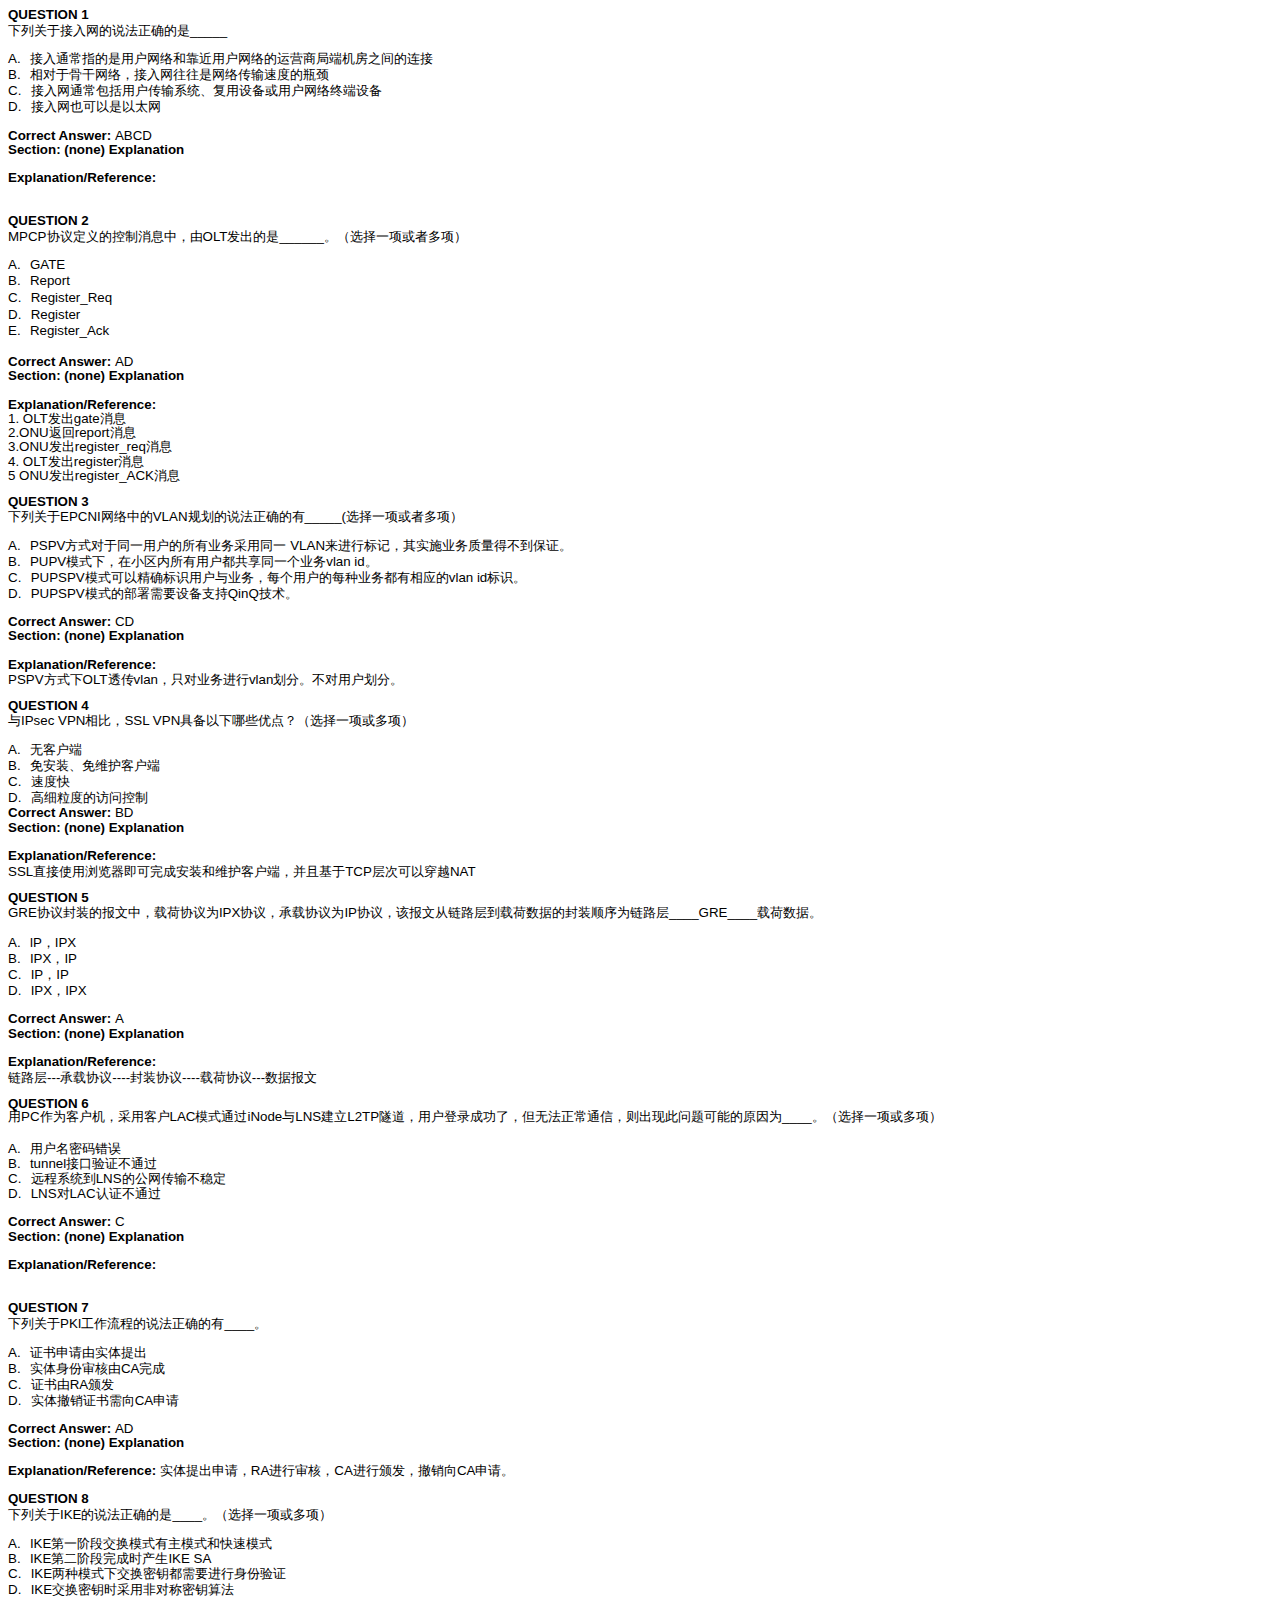
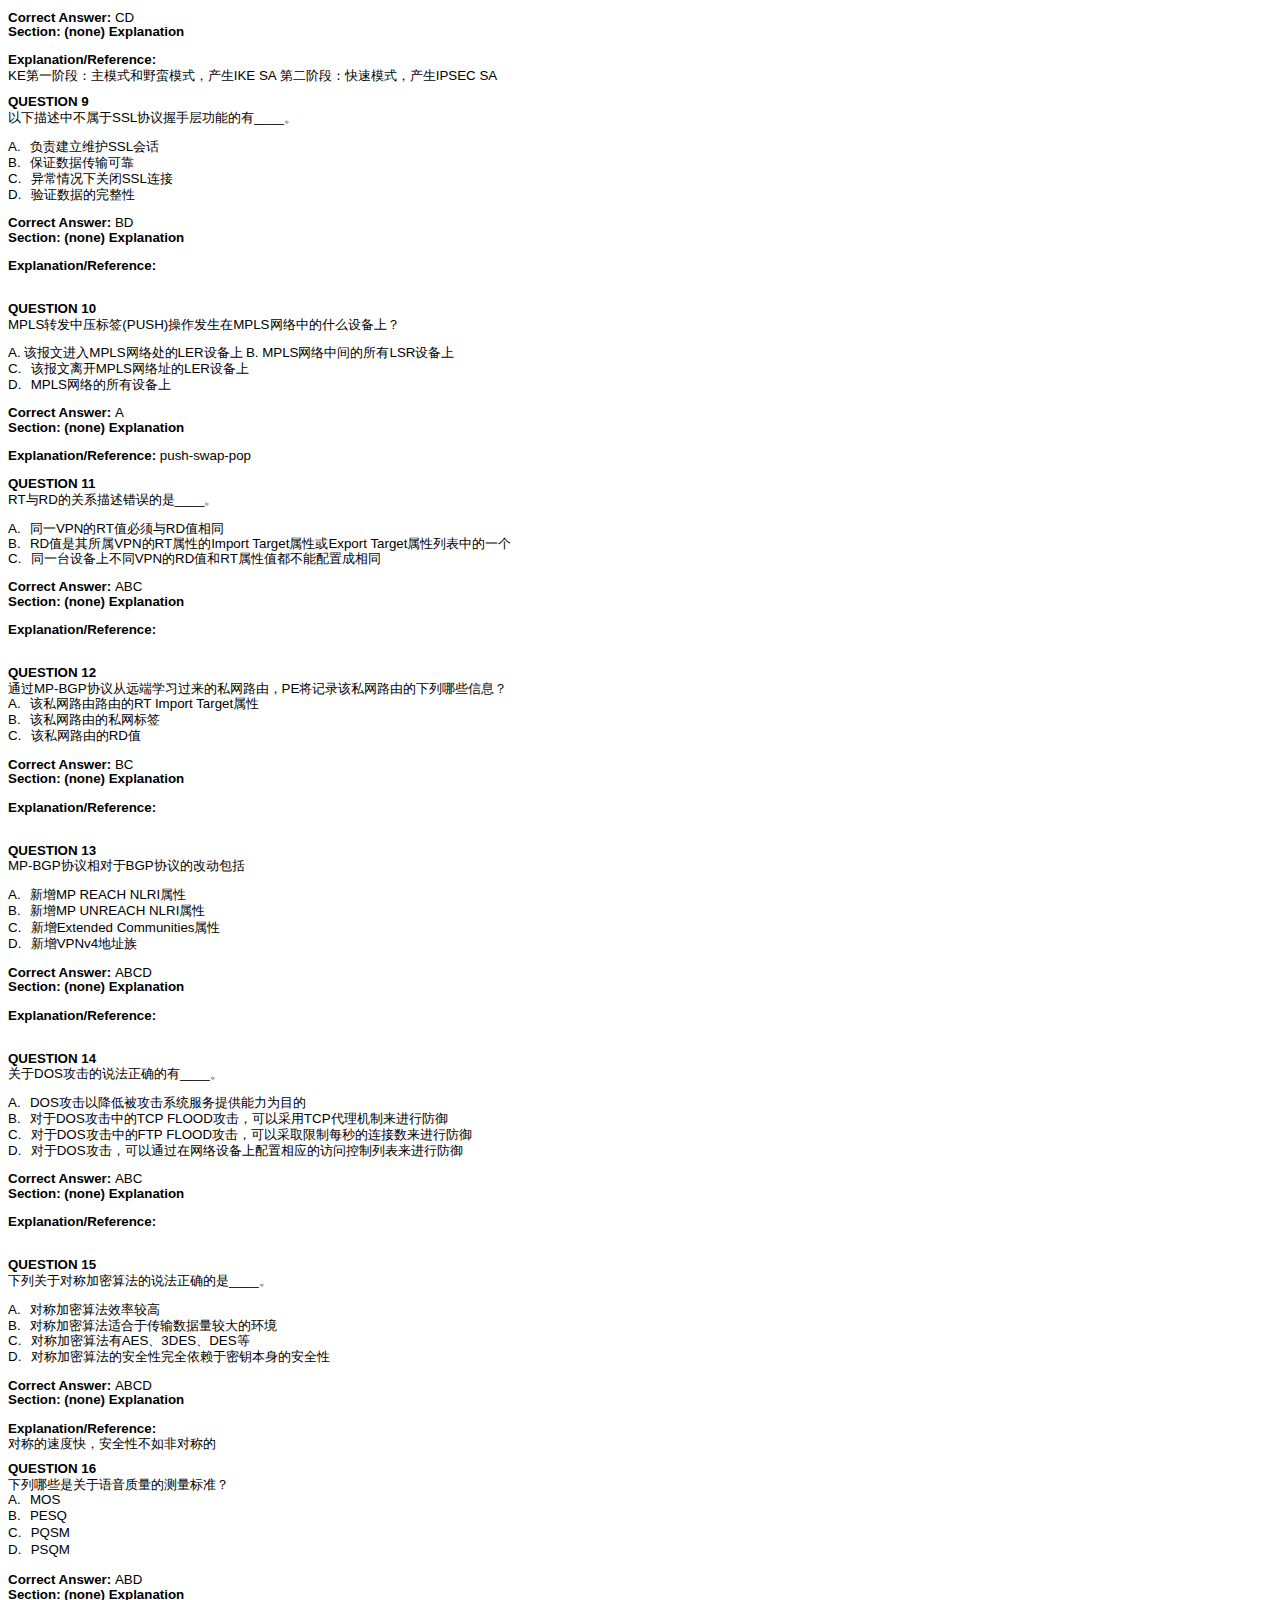
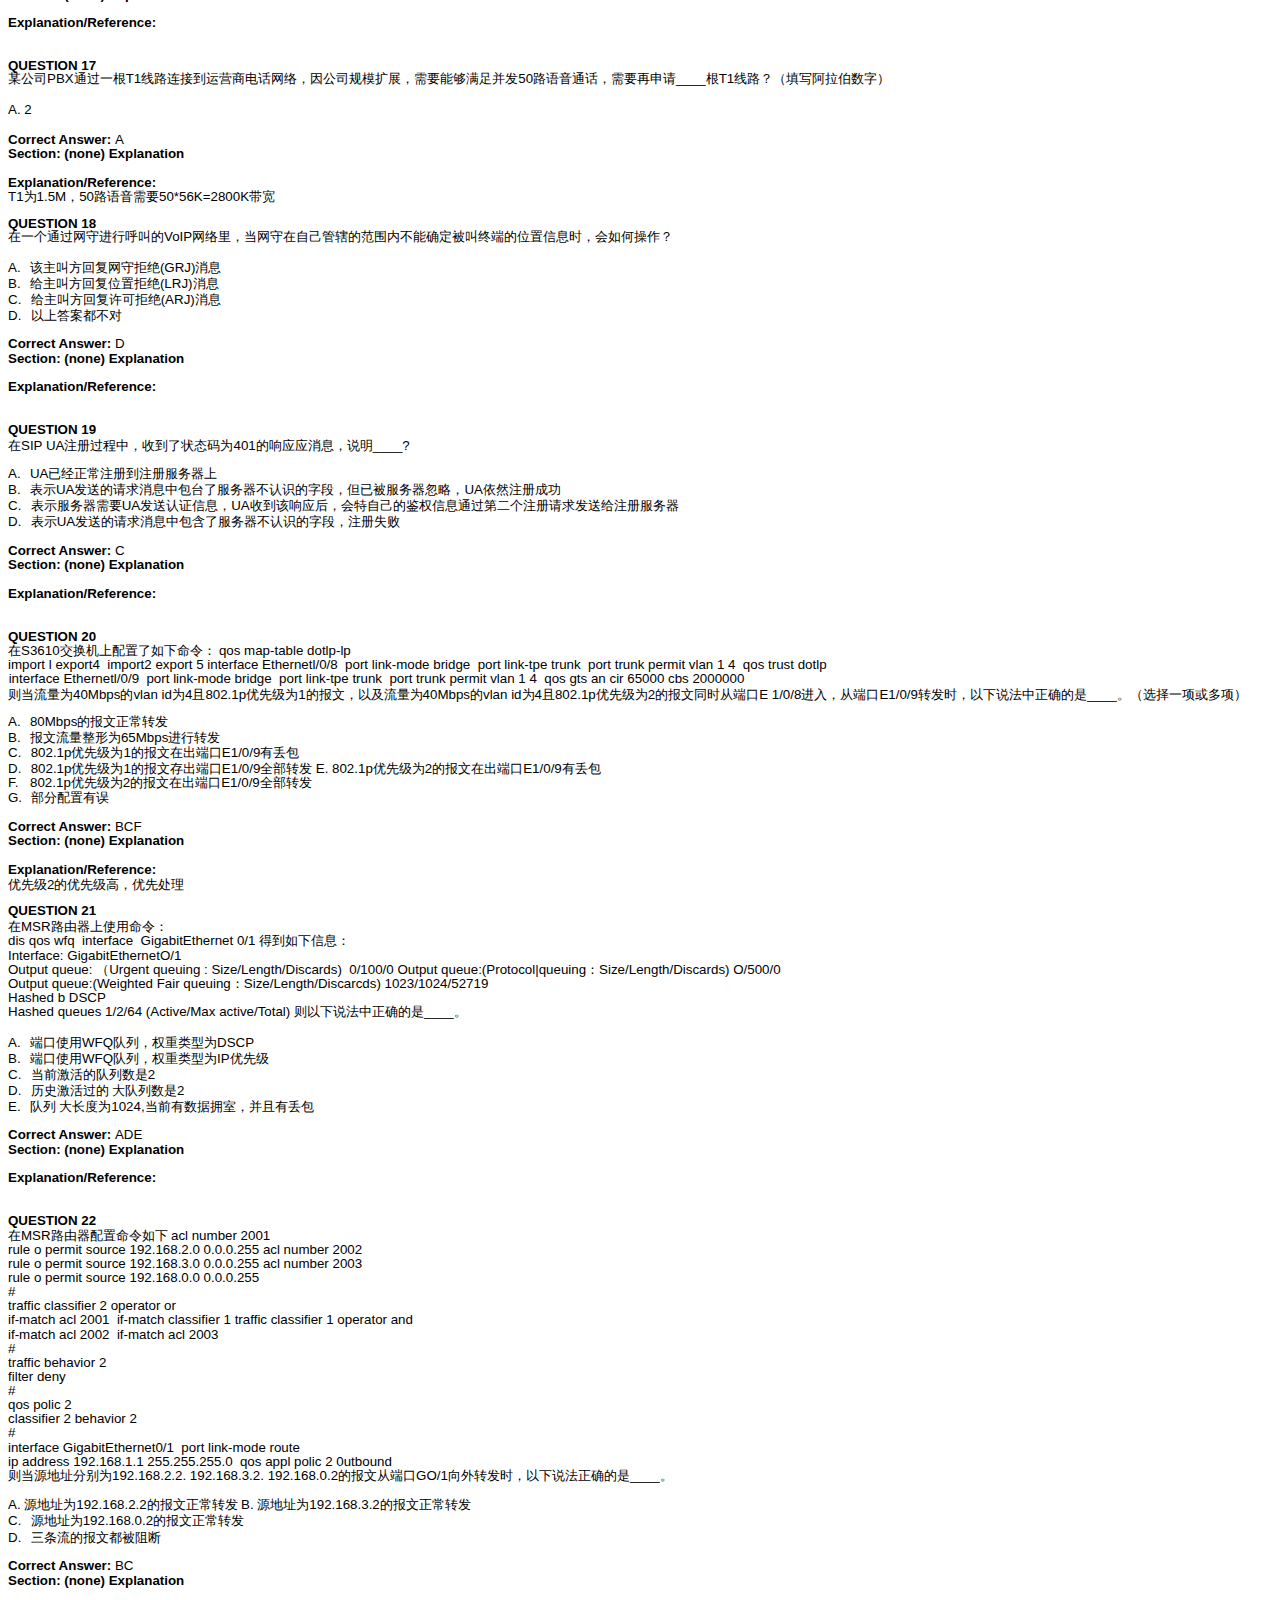
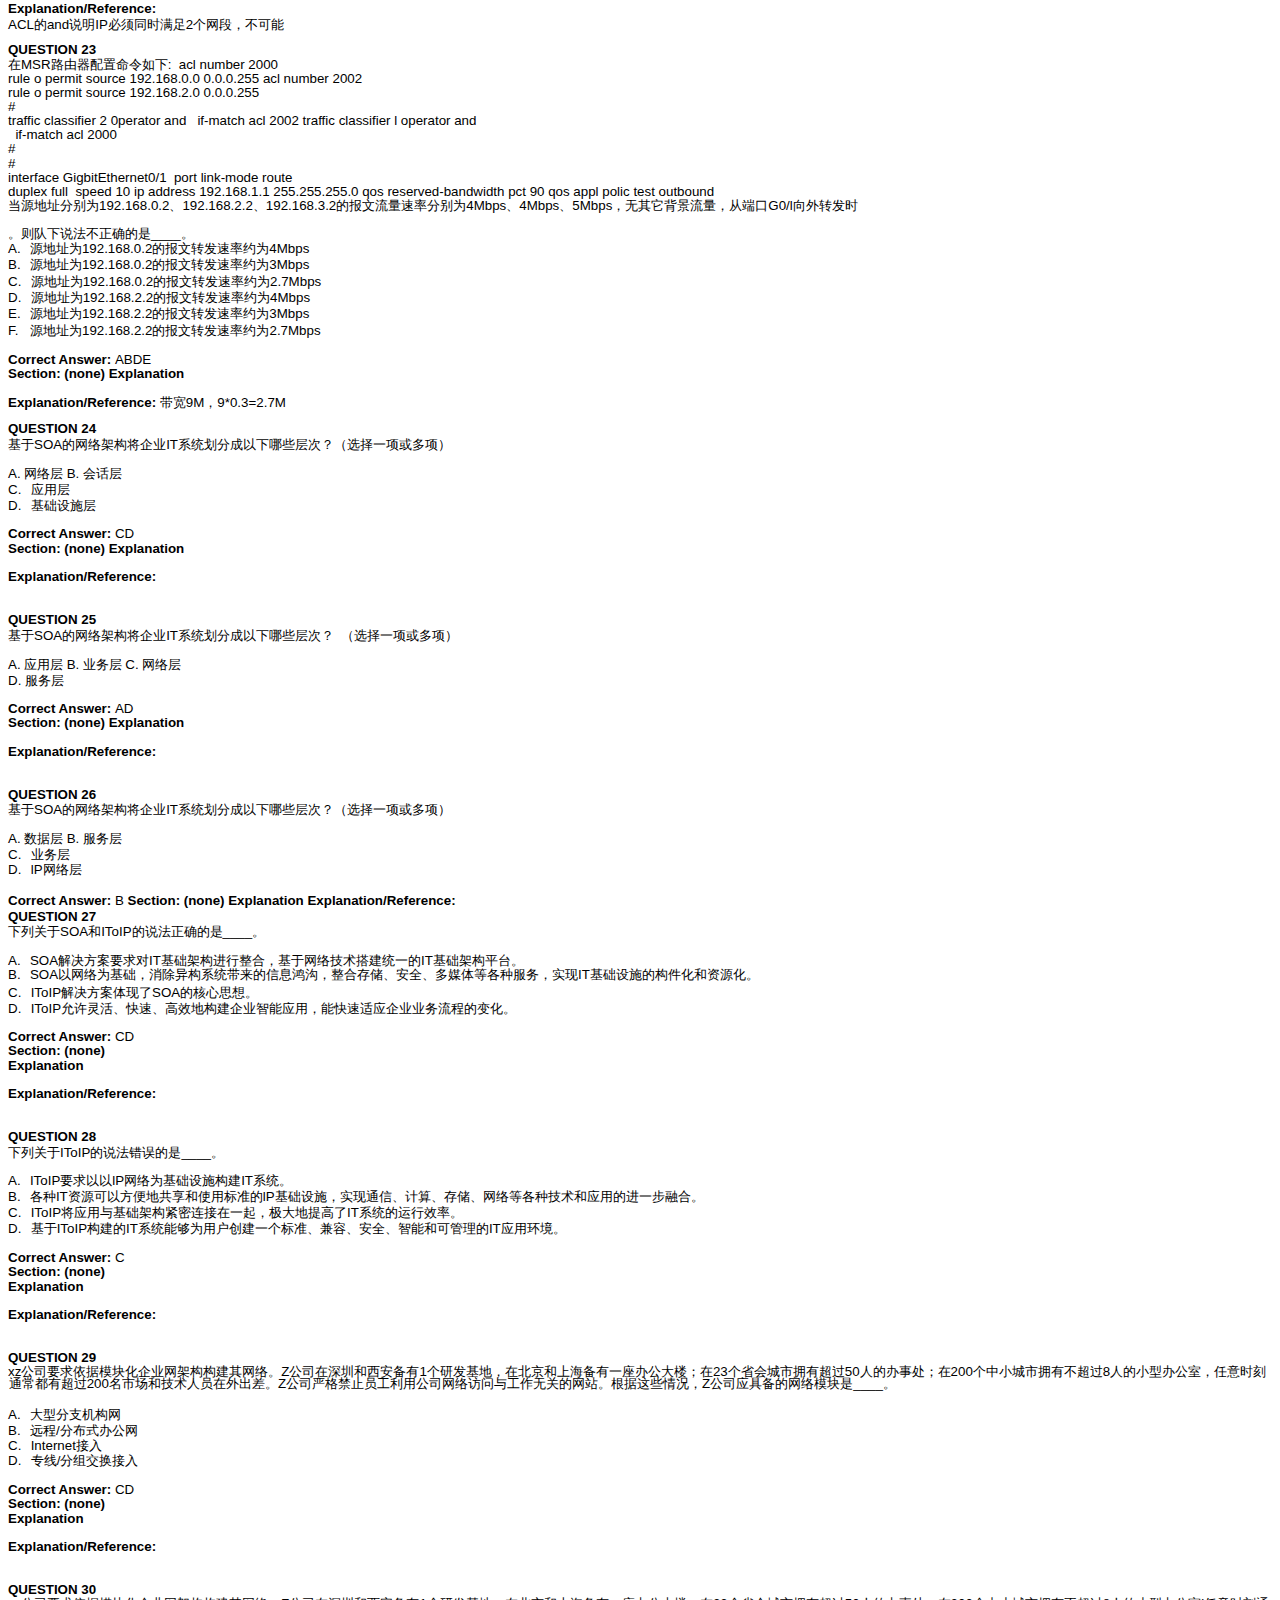
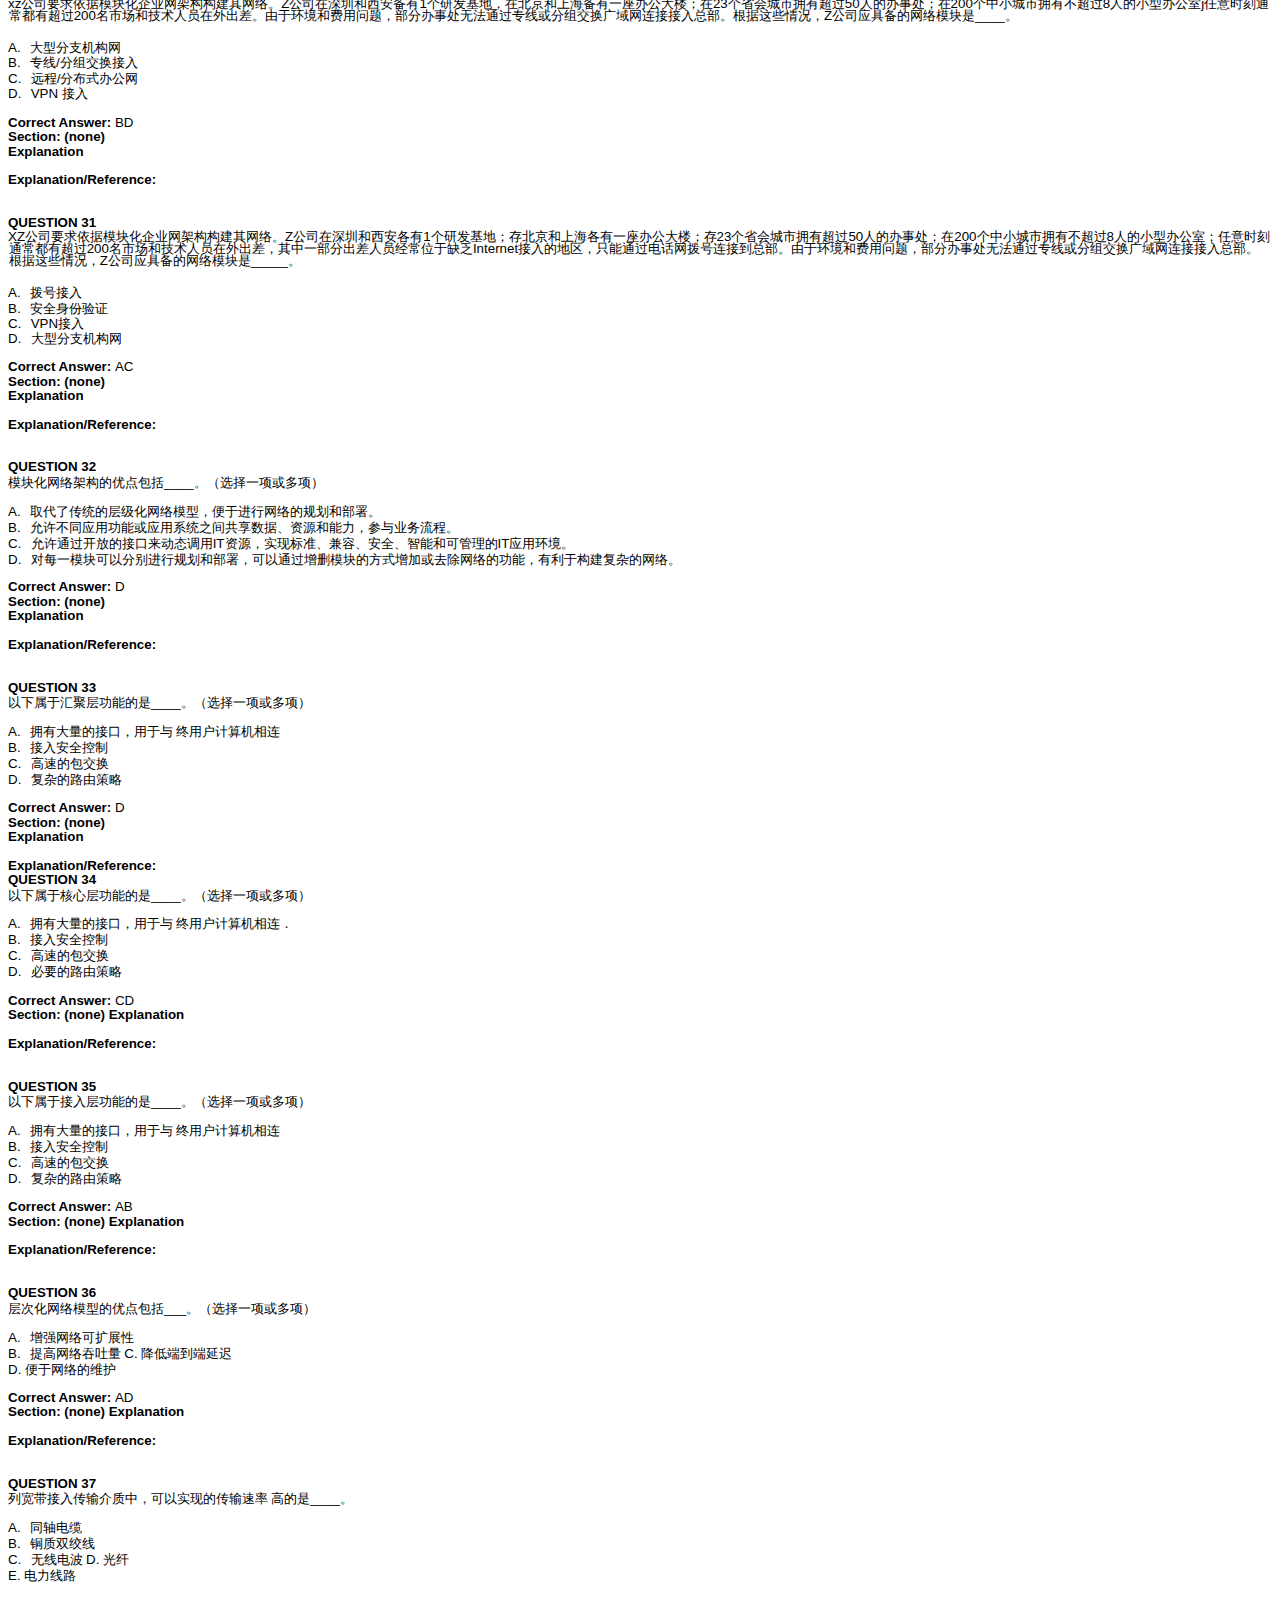
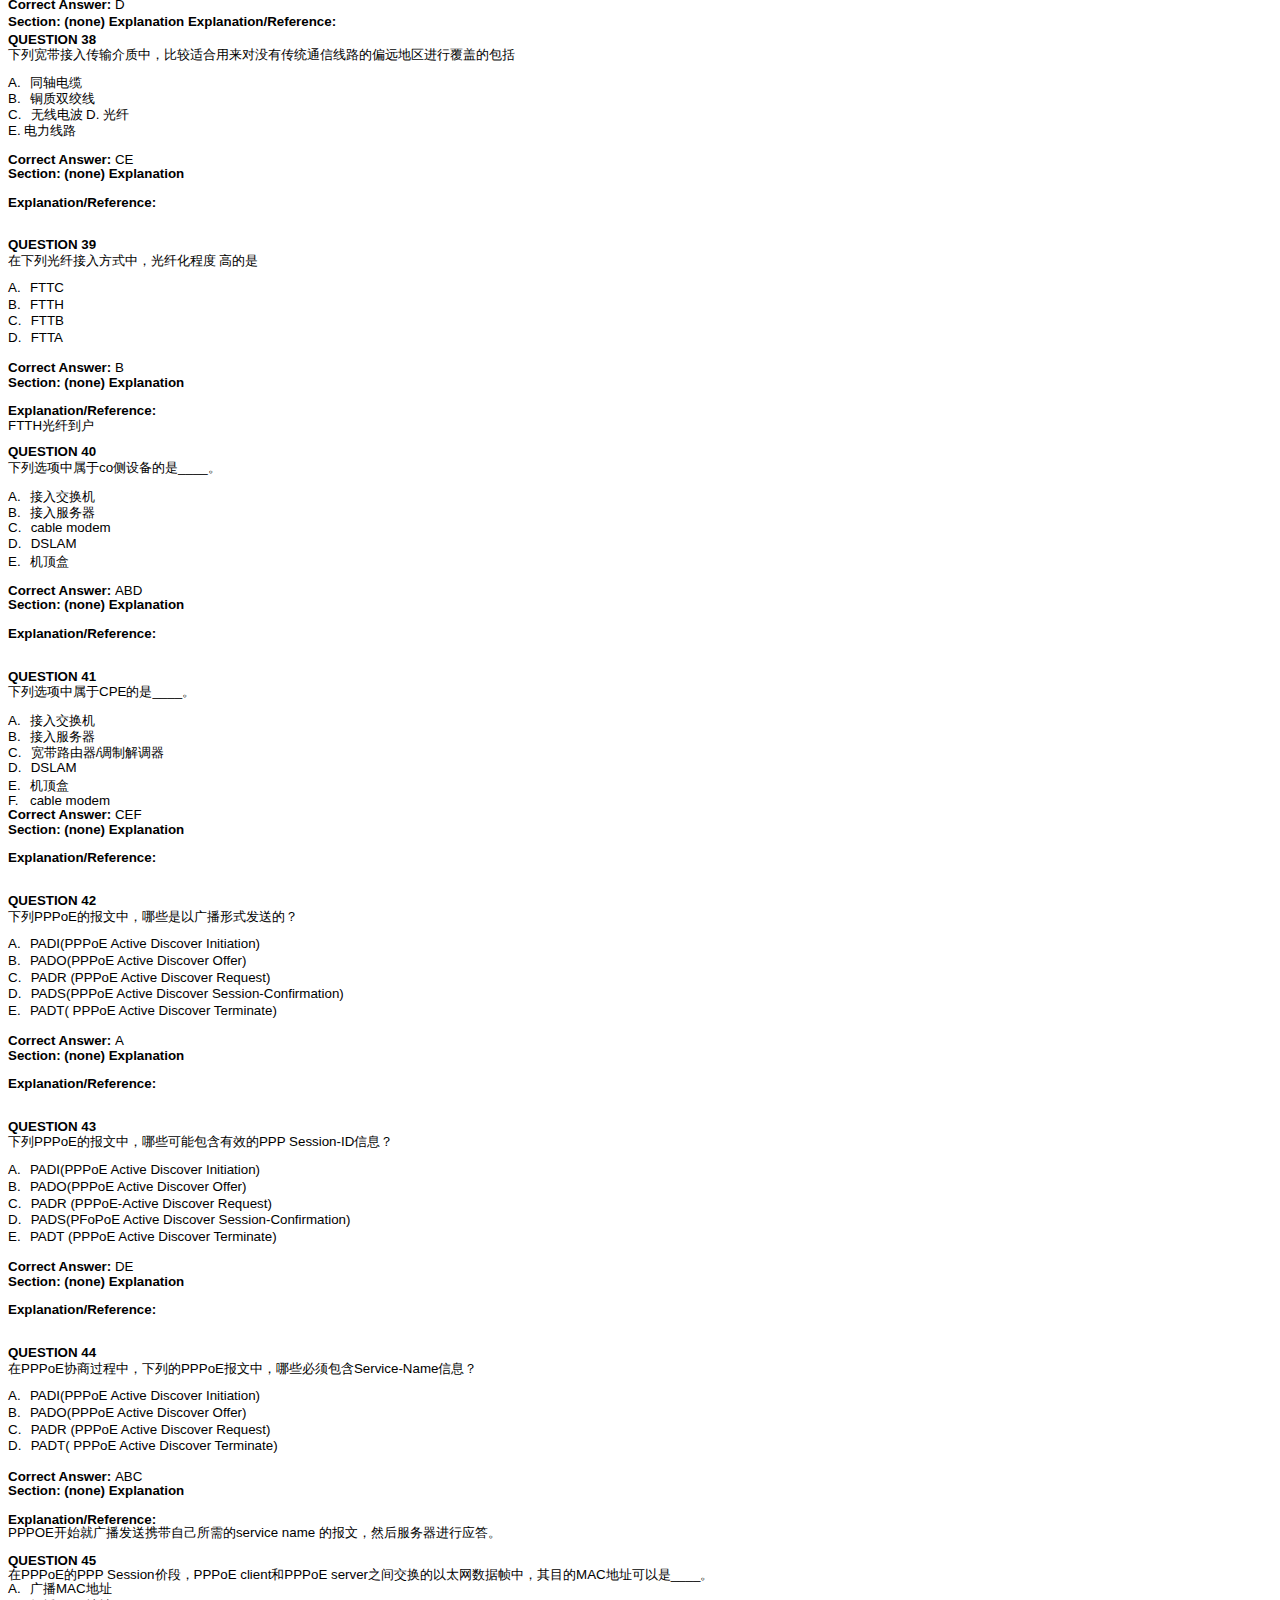
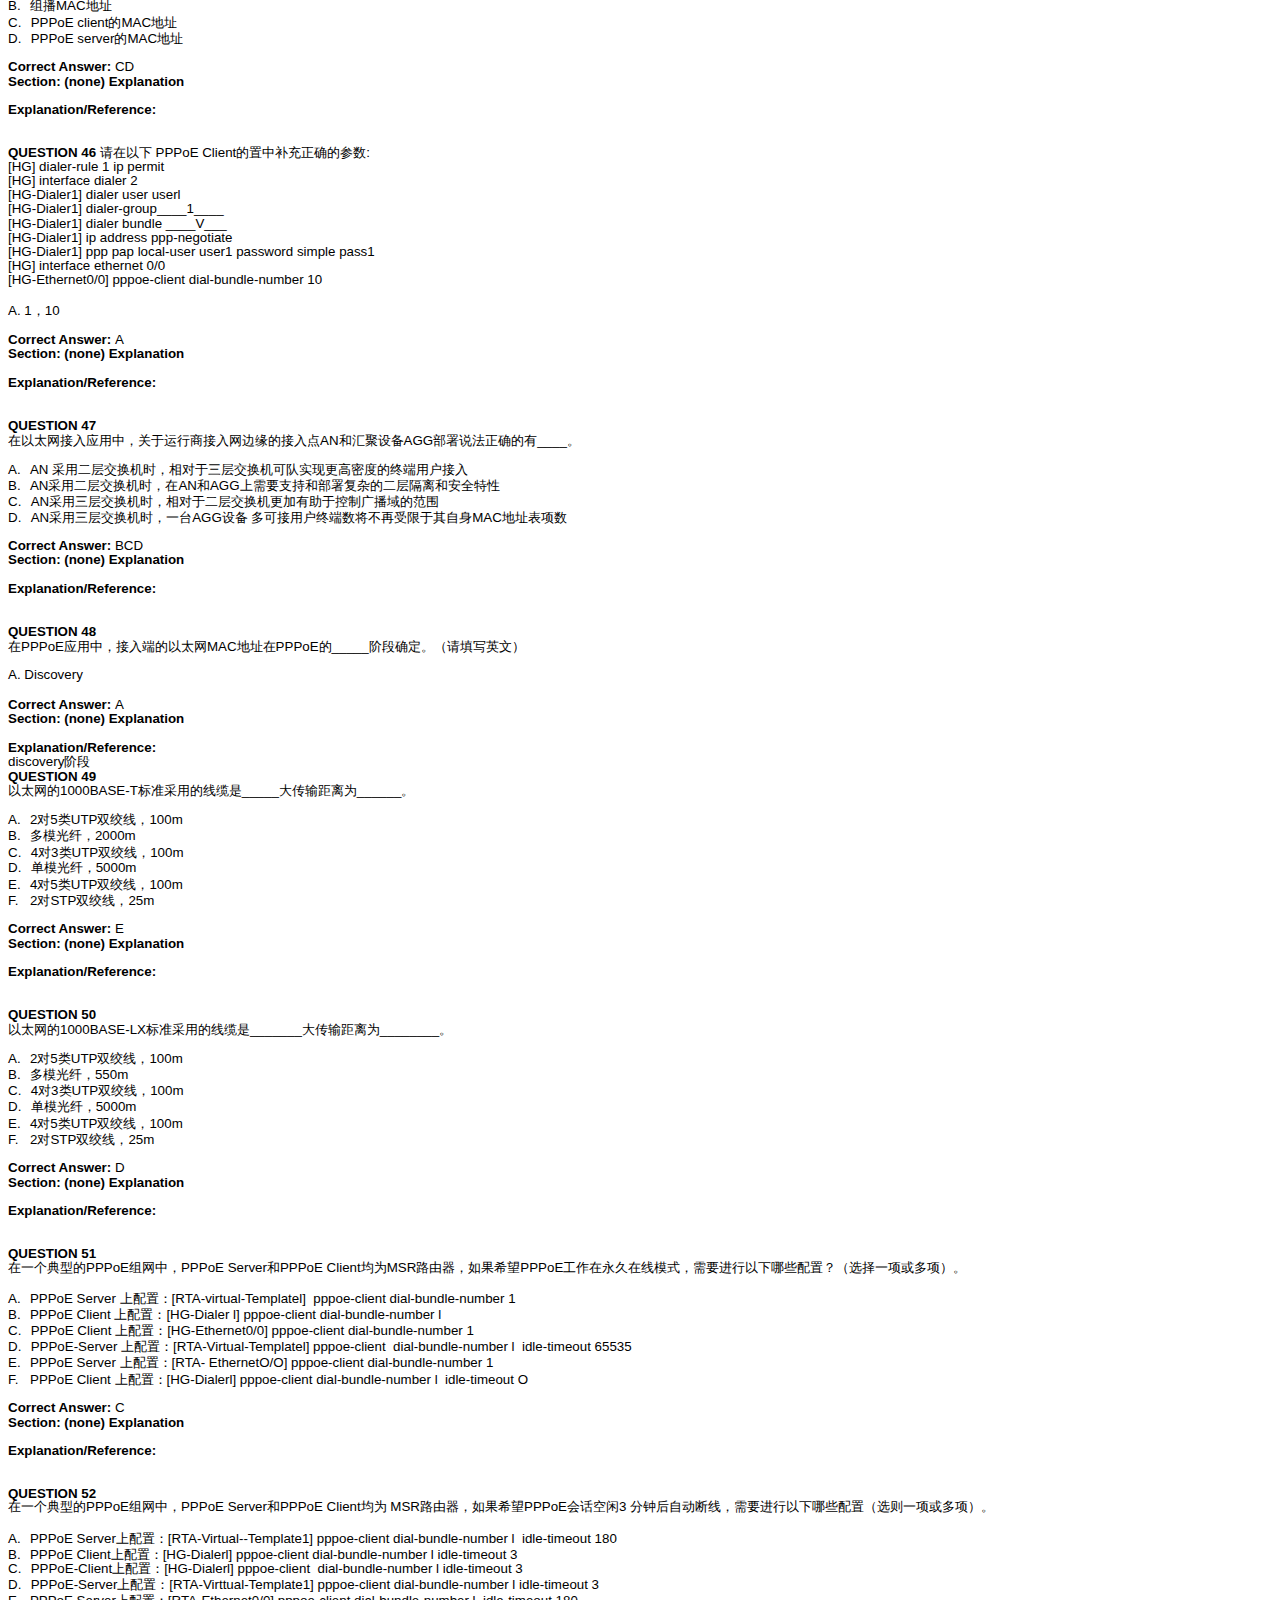
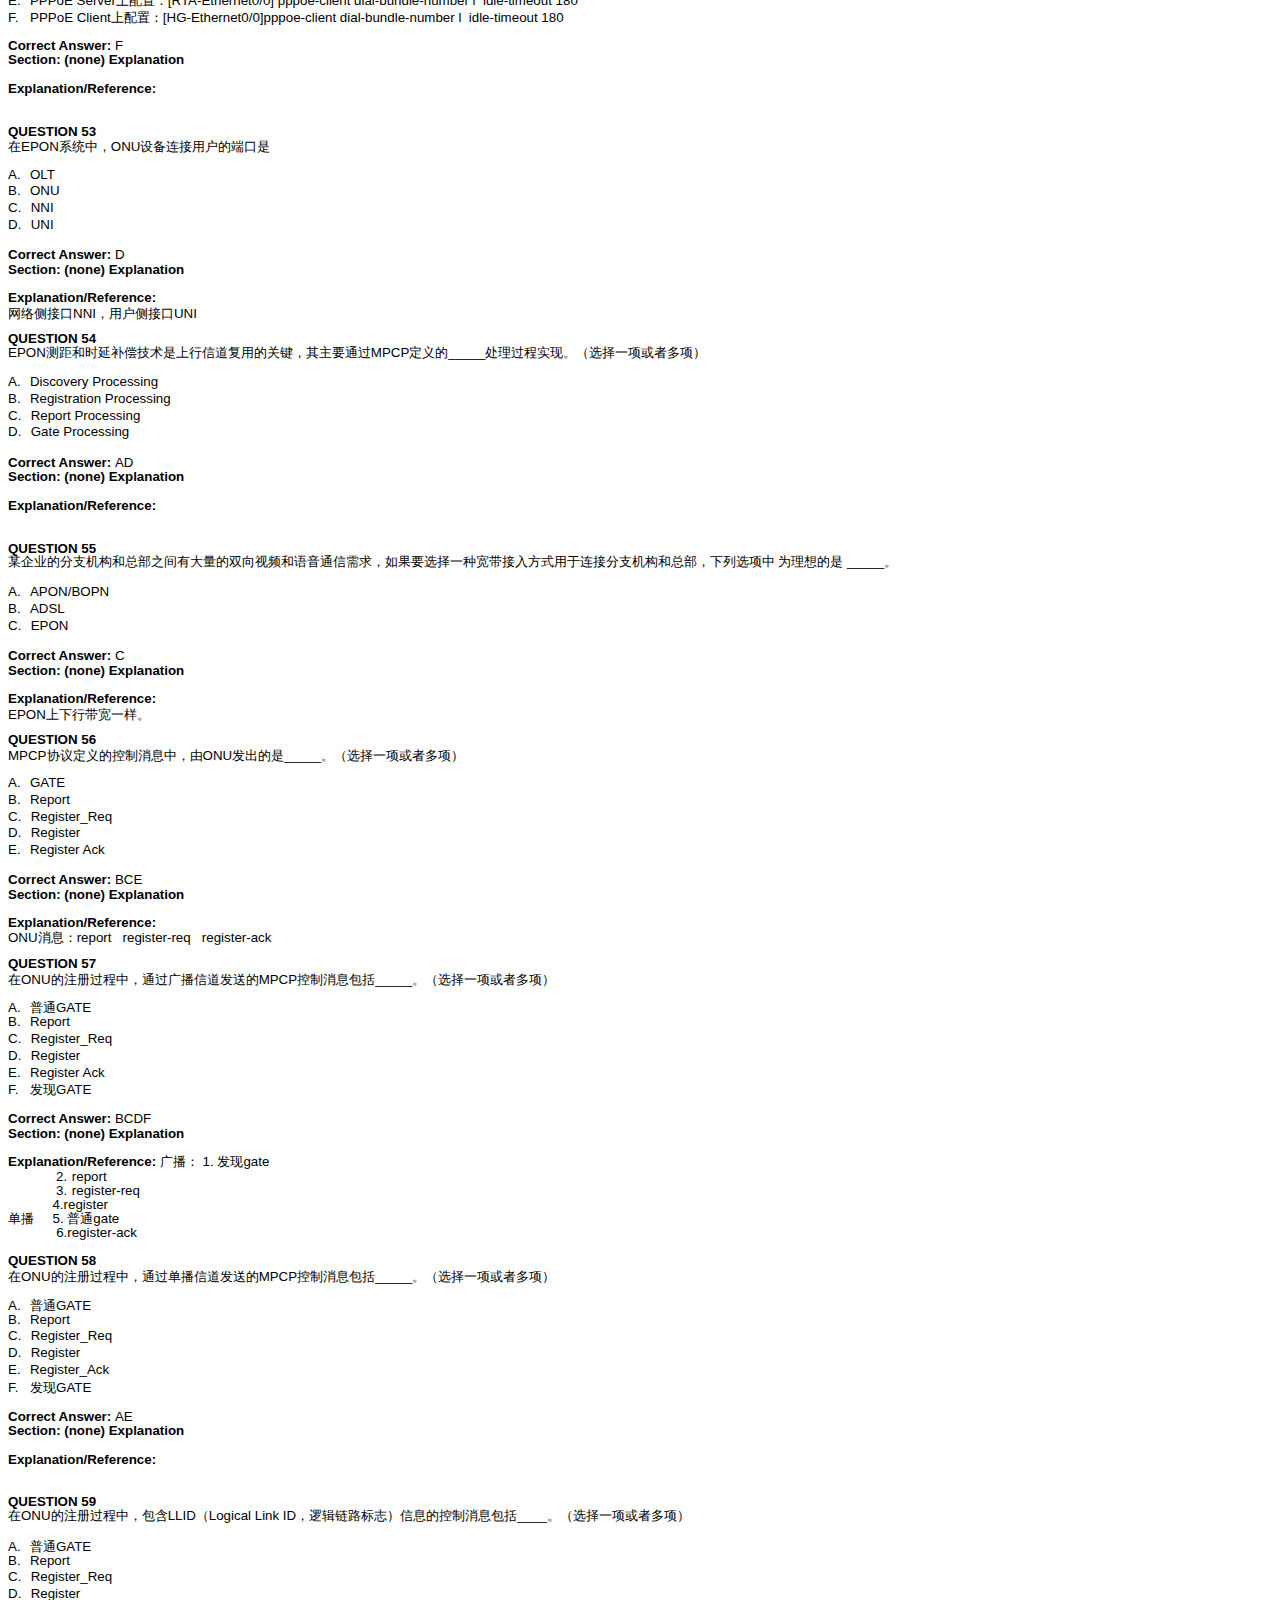
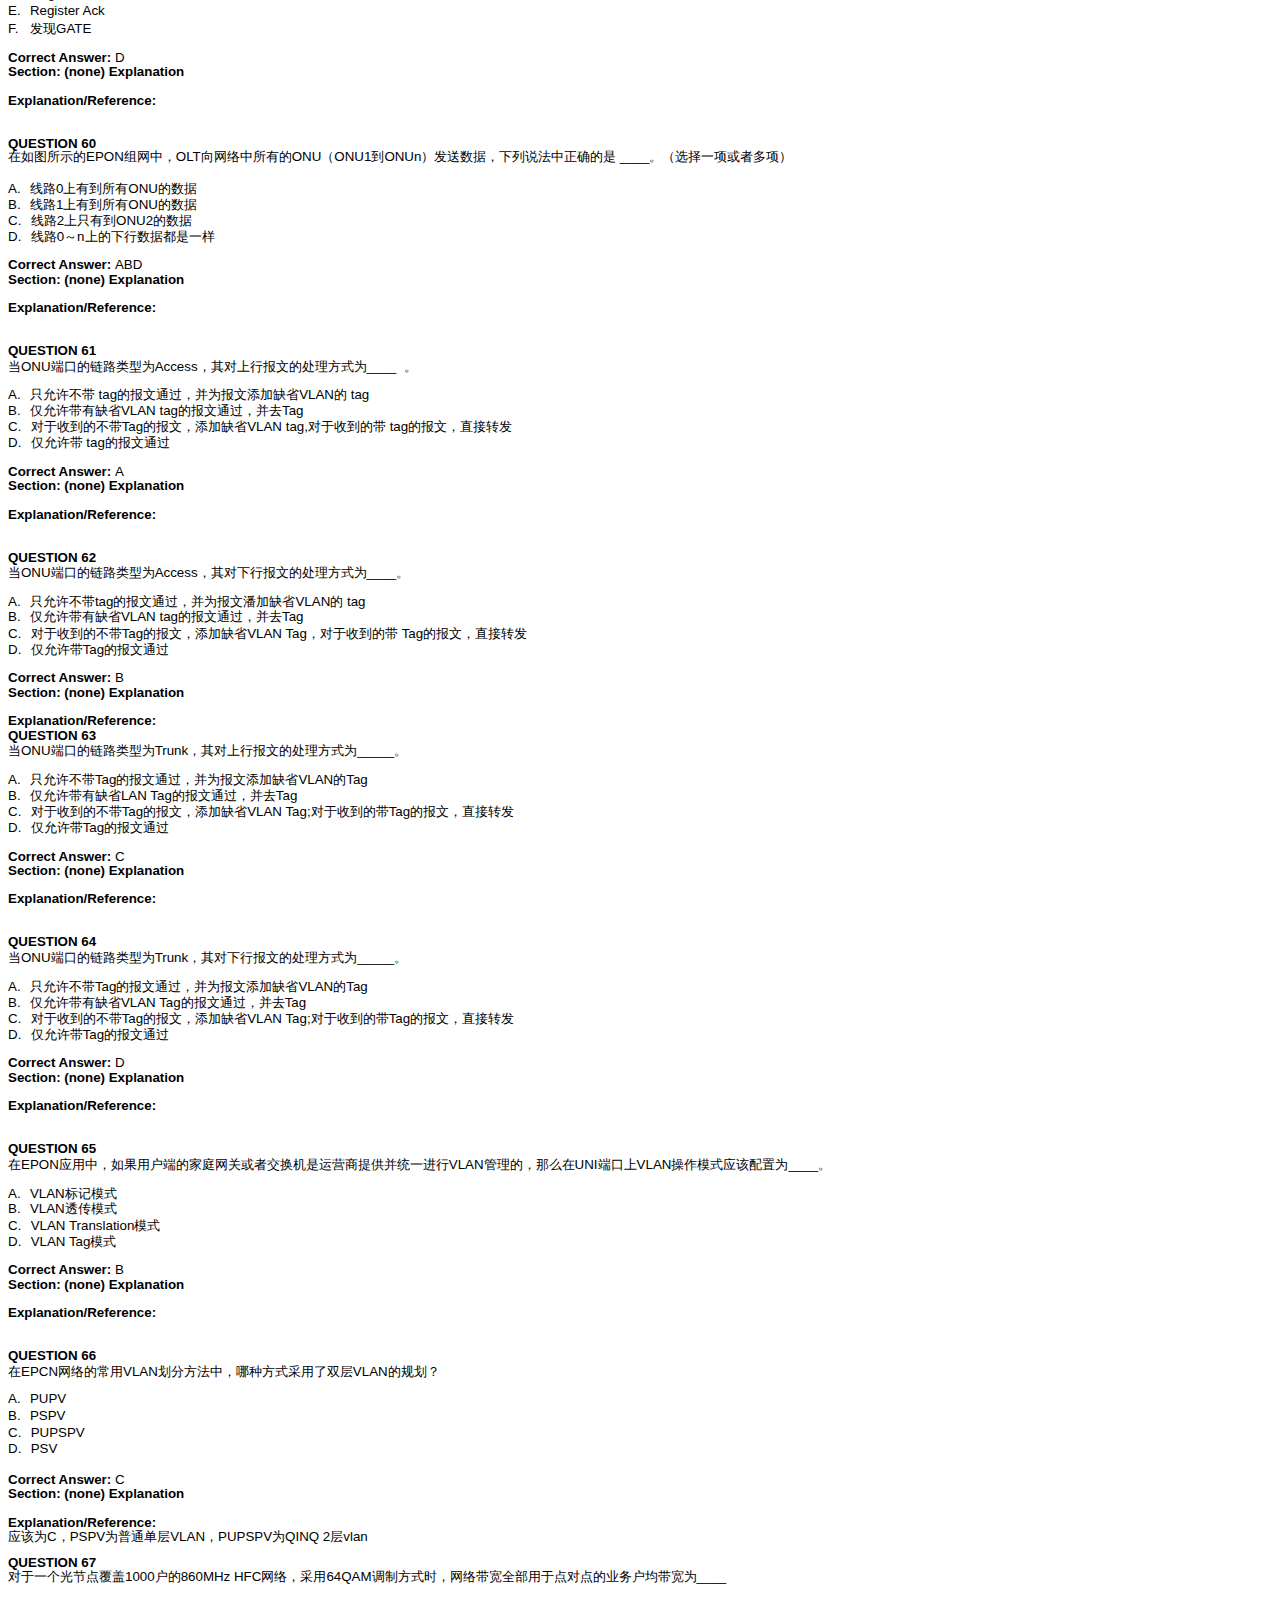
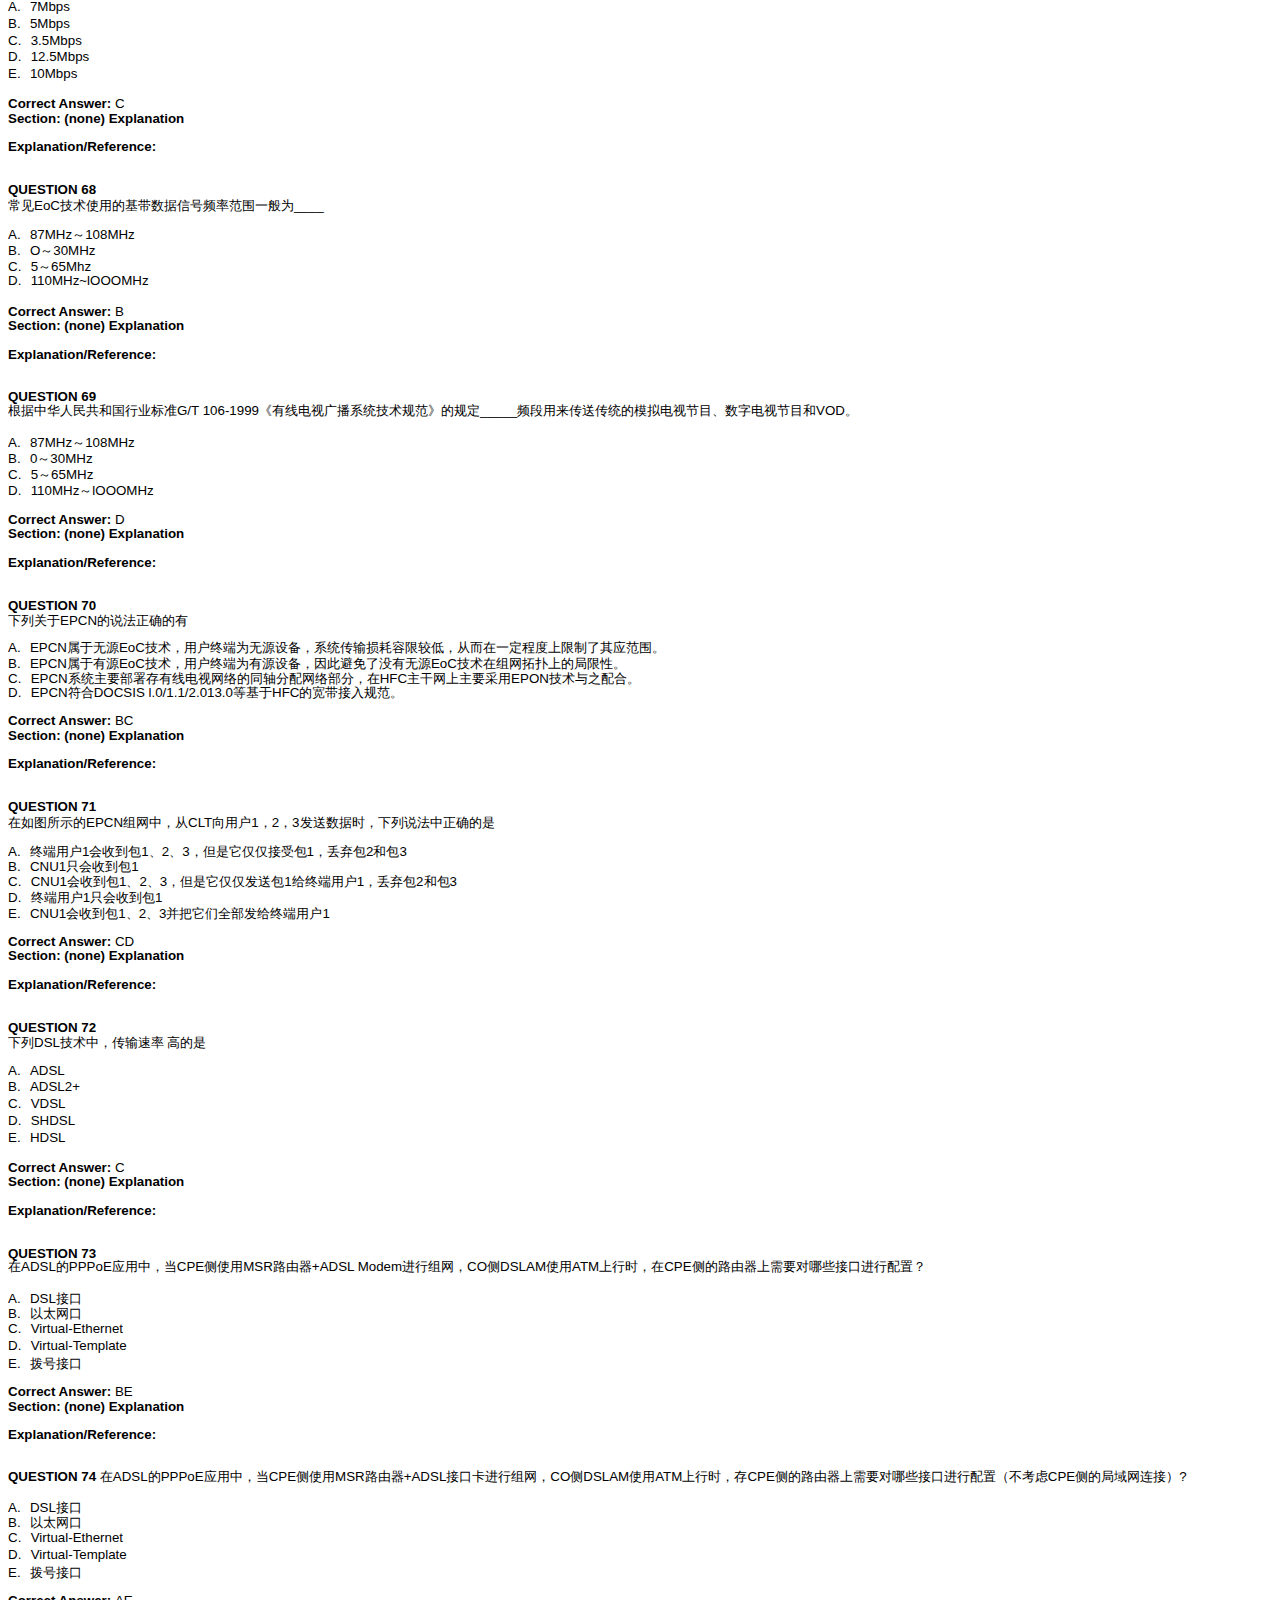
==== exam3.html @ cf6d1510 "del stat.js" ====
﻿<html><head><meta http-equiv="Content-Type" content="text/html; charset=utf-8" /><meta http-equiv="Content-Style-Type" content="text/css" /><meta name="generator" content="Aspose.Words for .NET 15.1.0.0" /><title>H3CSE.GB0-390.V200</title></head><body></body><p style="font-size:10pt; line-height:104%; margin:0pt 345.6pt 0.55pt 0pt; padding-left:0.5pt; text-indent:-0.5pt"><span style="font-family:Arial; font-size:10pt; font-weight:bold">QUESTION 1</span></p><p style="font-size:10pt; line-height:113%; margin:0pt 0pt 10.15pt; padding-left:0.5pt; text-indent:-0.5pt"><span style="font-family:宋体; font-size:10pt">下列关于接入网的说法正确的是</span><span style="font-family:Arial; font-size:10pt">_____</span></p><p style="font-size:10pt; line-height:113%; margin:0pt 0pt 0.7pt 15.7pt; text-indent:-15.7pt"><span style="font-family:Arial; font-size:10pt; font-style:normal; text-decoration:none; vertical-align:baseline">A.</span><span style="font:7.0pt 'Times New Roman'">&#xa0;&#xa0;&#xa0; </span><span style="font-family:宋体; font-size:10pt">接入通常指的是用户网络和靠近用户网络的运营商局端机房之间的连接</span></p><p style="font-size:10pt; line-height:113%; margin:0pt 0pt 0.7pt 15.7pt; text-indent:-15.7pt"><span style="font-family:Arial; font-size:10pt; font-style:normal; text-decoration:none; vertical-align:baseline">B.</span><span style="font:7.0pt 'Times New Roman'">&#xa0;&#xa0;&#xa0; </span><span style="font-family:宋体; font-size:10pt">相对于骨干网络，接入网往往是网络传输速度的瓶颈</span></p><p style="font-size:10pt; line-height:113%; margin:0pt 0pt 0.7pt 15.7pt; text-indent:-15.7pt"><span style="font-family:Arial; font-size:10pt; font-style:normal; text-decoration:none; vertical-align:baseline">C.</span><span style="font:7.0pt 'Times New Roman'">&#xa0;&#xa0;&#xa0; </span><span style="font-family:宋体; font-size:10pt">接入网通常包括用户传输系统、复用设备或用户网络终端设备</span></p><p style="font-size:10pt; line-height:113%; margin:0pt 0pt 10.75pt 15.7pt; text-indent:-15.7pt"><span style="font-family:Arial; font-size:10pt; font-style:normal; text-decoration:none; vertical-align:baseline">D.</span><span style="font:7.0pt 'Times New Roman'">&#xa0;&#xa0;&#xa0; </span><span style="font-family:宋体; font-size:10pt">接入网也可以是以太网</span></p><p style="font-size:10pt; line-height:104%; margin:0pt 345.6pt 0.55pt 0pt; padding-left:0.5pt; text-indent:-0.5pt"><span style="font-family:Arial; font-size:10pt; font-weight:bold">Correct Answer: </span><span style="font-family:Arial; font-size:10pt">ABCD</span></p><p style="font-size:10pt; line-height:104%; margin:0pt 345.6pt 10.9pt 0pt; padding-left:0.5pt; text-indent:-0.5pt"><span style="font-family:Arial; font-size:10pt; font-weight:bold">Section: (none) Explanation</span></p><p style="font-size:10pt; line-height:104%; margin:0pt 345.6pt 21.8pt 0pt; padding-left:0.5pt; text-indent:-0.5pt"><span style="font-family:Arial; font-size:10pt; font-weight:bold">Explanation/Reference:</span></p><p style="font-size:10pt; line-height:104%; margin:0pt 345.6pt 0.55pt 0pt; padding-left:0.5pt; text-indent:-0.5pt"><span style="font-family:Arial; font-size:10pt; font-weight:bold">QUESTION 2</span></p><p style="font-size:10pt; line-height:113%; margin:0pt 0pt 10.1pt; padding-left:0.5pt; text-indent:-0.5pt"><span style="font-family:Arial; font-size:10pt">MPCP</span><span style="font-family:宋体; font-size:10pt">协议定义的控制消息中，由</span><span style="font-family:Arial; font-size:10pt">OLT</span><span style="font-family:宋体; font-size:10pt">发出的是</span><span style="font-family:Arial; font-size:10pt">______</span><span style="font-family:宋体; font-size:10pt">。（选择一项或者多项）</span></p><p style="font-size:10pt; line-height:104%; margin:0pt 0pt 2.15pt 15.7pt; text-indent:-15.7pt"><span style="font-family:Arial; font-size:10pt; font-style:normal; text-decoration:none; vertical-align:baseline">A.</span><span style="font:7.0pt 'Times New Roman'">&#xa0;&#xa0;&#xa0; </span><span style="font-family:Arial; font-size:10pt">GATE</span></p><p style="font-size:10pt; line-height:104%; margin:0pt 0pt 2.15pt 15.7pt; text-indent:-15.7pt"><span style="font-family:Arial; font-size:10pt; font-style:normal; text-decoration:none; vertical-align:baseline">B.</span><span style="font:7.0pt 'Times New Roman'">&#xa0;&#xa0;&#xa0; </span><span style="font-family:Arial; font-size:10pt">Report</span></p><p style="font-size:10pt; line-height:104%; margin:0pt 0pt 2.15pt 15.7pt; text-indent:-15.7pt"><span style="font-family:Arial; font-size:10pt; font-style:normal; text-decoration:none; vertical-align:baseline">C.</span><span style="font:7.0pt 'Times New Roman'">&#xa0;&#xa0;&#xa0; </span><span style="font-family:Arial; font-size:10pt">Register_Req</span></p><p style="font-size:10pt; line-height:104%; margin:0pt 0pt 2.15pt 15.7pt; text-indent:-15.7pt"><span style="font-family:Arial; font-size:10pt; font-style:normal; text-decoration:none; vertical-align:baseline">D.</span><span style="font:7.0pt 'Times New Roman'">&#xa0;&#xa0;&#xa0; </span><span style="font-family:Arial; font-size:10pt">Register</span></p><p style="font-size:10pt; line-height:104%; margin:0pt 0pt 12.3pt 15.7pt; text-indent:-15.7pt"><span style="font-family:Arial; font-size:10pt; font-style:normal; text-decoration:none; vertical-align:baseline">E.</span><span style="font:7.0pt 'Times New Roman'">&#xa0;&#xa0;&#xa0; </span><span style="font-family:Arial; font-size:10pt">Register_Ack</span></p><p style="font-size:10pt; line-height:104%; margin:0pt 345.6pt 0.55pt 0pt; padding-left:0.5pt; text-indent:-0.5pt"><span style="font-family:Arial; font-size:10pt; font-weight:bold">Correct Answer: </span><span style="font-family:Arial; font-size:10pt">AD</span></p><p style="font-size:10pt; line-height:104%; margin:0pt 345.6pt 10.9pt 0pt; padding-left:0.5pt; text-indent:-0.5pt"><span style="font-family:Arial; font-size:10pt; font-weight:bold">Section: (none) Explanation</span></p><p style="font-size:10pt; line-height:104%; margin:0pt 345.6pt 0.55pt 0pt; padding-left:0.5pt; text-indent:-0.5pt"><span style="font-family:Arial; font-size:10pt; font-weight:bold">Explanation/Reference:</span></p><p style="font-size:10pt; line-height:104%; margin:0pt 0pt 0.2pt; padding-left:0.5pt; text-indent:-0.5pt"><span style="font-family:Arial; font-size:10pt">1. OLT</span><span style="font-family:宋体; font-size:10pt">发出</span><span style="font-family:Arial; font-size:10pt">gate</span><span style="font-family:宋体; font-size:10pt">消息</span></p><p style="font-size:10pt; line-height:104%; margin:0pt 0pt 0.2pt; padding-left:0.5pt; text-indent:-0.5pt"><span style="font-family:Arial; font-size:10pt">2.ONU</span><span style="font-family:宋体; font-size:10pt">返回</span><span style="font-family:Arial; font-size:10pt">report</span><span style="font-family:宋体; font-size:10pt">消息</span></p><p style="font-size:10pt; line-height:104%; margin:0pt 0pt 0.2pt; padding-left:0.5pt; text-indent:-0.5pt"><span style="font-family:Arial; font-size:10pt">3.ONU</span><span style="font-family:宋体; font-size:10pt">发出</span><span style="font-family:Arial; font-size:10pt">register_req</span><span style="font-family:宋体; font-size:10pt">消息</span></p><p style="font-size:10pt; line-height:104%; margin:0pt 0pt 0.2pt; padding-left:0.5pt; text-indent:-0.5pt"><span style="font-family:Arial; font-size:10pt">4. OLT</span><span style="font-family:宋体; font-size:10pt">发出</span><span style="font-family:Arial; font-size:10pt">register</span><span style="font-family:宋体; font-size:10pt">消息</span></p><p style="font-size:10pt; line-height:104%; margin:0pt 0pt 9.2pt; padding-left:0.5pt; text-indent:-0.5pt"><span style="font-family:Arial; font-size:10pt">5 ONU</span><span style="font-family:宋体; font-size:10pt">发出</span><span style="font-family:Arial; font-size:10pt">register_ACK</span><span style="font-family:宋体; font-size:10pt">消息</span></p><h1 style="font-size:10pt; line-height:104%; margin:0pt 345.6pt 0.55pt 0pt; padding-left:0.5pt; page-break-after:avoid; page-break-inside:avoid; text-indent:-0.5pt"><span style="font-family:Arial; font-size:10pt; font-weight:bold">QUESTION 3</span></h1><p style="font-size:10pt; line-height:113%; margin:0pt 0pt 10.25pt; padding-left:0.5pt; text-indent:-0.5pt"><span style="font-family:宋体; font-size:10pt">下列关于</span><span style="font-family:Arial; font-size:10pt">EPCNI</span><span style="font-family:宋体; font-size:10pt">网络中的</span><span style="font-family:Arial; font-size:10pt">VLAN</span><span style="font-family:宋体; font-size:10pt">规划的说法正确的有</span><span style="font-family:Arial; font-size:10pt">_____(</span><span style="font-family:宋体; font-size:10pt">选择一项或者多项）</span></p><p style="font-size:10pt; line-height:113%; margin:0pt 0pt 0.7pt 15.7pt; text-indent:-15.7pt"><span style="font-family:Arial; font-size:10pt; font-style:normal; text-decoration:none; vertical-align:baseline">A.</span><span style="font:7.0pt 'Times New Roman'">&#xa0;&#xa0;&#xa0; </span><span style="font-family:Arial; font-size:10pt">PSPV</span><span style="font-family:宋体; font-size:10pt">方式对于同一用户的所有业务采用同一</span><span style="font-family:Arial; font-size:10pt"> VLAN</span><span style="font-family:宋体; font-size:10pt">来进行标记，其实施业务质量得不到保证。</span></p><p style="font-size:10pt; line-height:113%; margin:0pt 0pt 0.7pt 15.7pt; text-indent:-15.7pt"><span style="font-family:Arial; font-size:10pt; font-style:normal; text-decoration:none; vertical-align:baseline">B.</span><span style="font:7.0pt 'Times New Roman'">&#xa0;&#xa0;&#xa0; </span><span style="font-family:Arial; font-size:10pt">PUPV</span><span style="font-family:宋体; font-size:10pt">模式下，在小区内所有用户都共享同一个业务</span><span style="font-family:Arial; font-size:10pt">vlan id</span><span style="font-family:宋体; font-size:10pt">。</span></p><p style="font-size:10pt; line-height:113%; margin:0pt 0pt 0.7pt 15.7pt; text-indent:-15.7pt"><span style="font-family:Arial; font-size:10pt; font-style:normal; text-decoration:none; vertical-align:baseline">C.</span><span style="font:7.0pt 'Times New Roman'">&#xa0;&#xa0;&#xa0; </span><span style="font-family:Arial; font-size:10pt">PUPSPV</span><span style="font-family:宋体; font-size:10pt">模式可以精确标识用户与业务，每个用户的每种业务都有相应的</span><span style="font-family:Arial; font-size:10pt">vlan id</span><span style="font-family:宋体; font-size:10pt">标识。</span></p><p style="font-size:10pt; line-height:113%; margin:0pt 0pt 10.25pt 15.7pt; text-indent:-15.7pt"><span style="font-family:Arial; font-size:10pt; font-style:normal; text-decoration:none; vertical-align:baseline">D.</span><span style="font:7.0pt 'Times New Roman'">&#xa0;&#xa0;&#xa0; </span><span style="font-family:Arial; font-size:10pt">PUPSPV</span><span style="font-family:宋体; font-size:10pt">模式的部署需要设备支持</span><span style="font-family:Arial; font-size:10pt">QinQ</span><span style="font-family:宋体; font-size:10pt">技术。</span></p><h1 style="font-size:10pt; line-height:104%; margin:0pt 345.6pt 0.55pt 0pt; padding-left:0.5pt; page-break-after:avoid; page-break-inside:avoid; text-indent:-0.5pt"><span style="font-family:Arial; font-size:10pt; font-weight:bold">Correct Answer: </span><span style="font-family:Arial; font-size:10pt; font-weight:normal">CD</span></h1><h1 style="font-size:10pt; line-height:104%; margin:0pt 345.6pt 10.9pt 0pt; padding-left:0.5pt; page-break-after:avoid; page-break-inside:avoid; text-indent:-0.5pt"><span style="font-family:Arial; font-size:10pt; font-weight:bold">Section: (none) Explanation</span></h1><p style="font-size:10pt; line-height:104%; margin:0pt 345.6pt 0.55pt 0pt; padding-left:0.5pt; text-indent:-0.5pt"><span style="font-family:Arial; font-size:10pt; font-weight:bold">Explanation/Reference:</span></p><p style="font-size:10pt; line-height:113%; margin:0pt 0pt 8.65pt; padding-left:0.5pt; text-indent:-0.5pt"><span style="font-family:Arial; font-size:10pt">PSPV</span><span style="font-family:宋体; font-size:10pt">方式下</span><span style="font-family:Arial; font-size:10pt">OLT</span><span style="font-family:宋体; font-size:10pt">透传</span><span style="font-family:Arial; font-size:10pt">vlan</span><span style="font-family:宋体; font-size:10pt">，只对业务进行</span><span style="font-family:Arial; font-size:10pt">vlan</span><span style="font-family:宋体; font-size:10pt">划分。不对用户划分。</span></p><p style="font-size:10pt; line-height:104%; margin:0pt 345.6pt 0.55pt 0pt; padding-left:0.5pt; text-indent:-0.5pt"><span style="font-family:Arial; font-size:10pt; font-weight:bold">QUESTION 4</span></p><p style="font-size:10pt; line-height:113%; margin:0pt 0pt 10.3pt; padding-left:0.5pt; text-indent:-0.5pt"><span style="font-family:宋体; font-size:10pt">与</span><span style="font-family:Arial; font-size:10pt">IPsec VPN</span><span style="font-family:宋体; font-size:10pt">相比，</span><span style="font-family:Arial; font-size:10pt">SSL VPN</span><span style="font-family:宋体; font-size:10pt">具备以下哪些优点？（选择一项或多项）</span></p><p style="font-size:10pt; line-height:113%; margin:0pt 0pt 0.7pt 15.7pt; text-indent:-15.7pt"><span style="font-family:Arial; font-size:10pt; font-style:normal; text-decoration:none; vertical-align:baseline">A.</span><span style="font:7.0pt 'Times New Roman'">&#xa0;&#xa0;&#xa0; </span><span style="font-family:宋体; font-size:10pt">无客户端</span></p><p style="font-size:10pt; line-height:113%; margin:0pt 0pt 0.7pt 15.7pt; text-indent:-15.7pt"><span style="font-family:Arial; font-size:10pt; font-style:normal; text-decoration:none; vertical-align:baseline">B.</span><span style="font:7.0pt 'Times New Roman'">&#xa0;&#xa0;&#xa0; </span><span style="font-family:宋体; font-size:10pt">免安装、免维护客户端</span></p><p style="font-size:10pt; line-height:113%; margin:0pt 0pt 0.7pt 15.7pt; text-indent:-15.7pt"><span style="font-family:Arial; font-size:10pt; font-style:normal; text-decoration:none; vertical-align:baseline">C.</span><span style="font:7.0pt 'Times New Roman'">&#xa0;&#xa0;&#xa0; </span><span style="font-family:宋体; font-size:10pt">速度快</span></p><p style="font-size:10pt; line-height:113%; margin:0pt 0pt 0.7pt 15.7pt; text-indent:-15.7pt"><span style="font-family:Arial; font-size:10pt; font-style:normal; text-decoration:none; vertical-align:baseline">D.</span><span style="font:7.0pt 'Times New Roman'">&#xa0;&#xa0;&#xa0; </span><span style="font-family:宋体; font-size:10pt">高细粒度的访问控制</span></p><p style="font-size:10pt; line-height:104%; margin:0pt 345.6pt 0.55pt 0pt; padding-left:0.5pt; text-indent:-0.5pt"><span style="font-family:Arial; font-size:10pt; font-weight:bold">Correct Answer: </span><span style="font-family:Arial; font-size:10pt">BD</span></p><p style="font-size:10pt; line-height:104%; margin:0pt 345.6pt 10.9pt 0pt; padding-left:0.5pt; text-indent:-0.5pt"><span style="font-family:Arial; font-size:10pt; font-weight:bold">Section: (none) Explanation</span></p><p style="font-size:10pt; line-height:104%; margin:0pt 345.6pt 0.55pt 0pt; padding-left:0.5pt; text-indent:-0.5pt"><span style="font-family:Arial; font-size:10pt; font-weight:bold">Explanation/Reference:</span></p><p style="font-size:10pt; line-height:113%; margin:0pt 112.5pt 9pt 0pt; padding-left:0.5pt; text-indent:-0.5pt"><span style="font-family:Arial; font-size:10pt">SSL</span><span style="font-family:宋体; font-size:10pt">直接使用浏览器即可完成安装和维护客户端，并且基于</span><span style="font-family:Arial; font-size:10pt">TCP</span><span style="font-family:宋体; font-size:10pt">层次可以穿越</span><span style="font-family:Arial; font-size:10pt">NAT</span></p><p style="font-size:10pt; line-height:104%; margin:0pt 345.6pt 0.55pt 0pt; padding-left:0.5pt; text-indent:-0.5pt"><span style="font-family:Arial; font-size:10pt; font-weight:bold">QUESTION 5</span></p><p style="font-size:10pt; line-height:113%; margin:0pt 0pt 11.35pt; padding-left:0.5pt; text-indent:-0.5pt"><span style="font-family:Arial; font-size:10pt">GRE</span><span style="font-family:宋体; font-size:10pt">协议封装的报文中，载荷协议为</span><span style="font-family:Arial; font-size:10pt">IPX</span><span style="font-family:宋体; font-size:10pt">协议，承载协议为</span><span style="font-family:Arial; font-size:10pt">IP</span><span style="font-family:宋体; font-size:10pt">协议，该报文从链路层到载荷数据的封装顺序为链路层</span><span style="font-family:Arial; font-size:10pt">____GRE____</span><span style="font-family:宋体; font-size:10pt">载荷数据。</span></p><p style="font-size:10pt; line-height:104%; margin:0pt 0pt 1.75pt 15.7pt; text-indent:-15.7pt"><span style="font-family:Arial; font-size:10pt; font-style:normal; text-decoration:none; vertical-align:baseline">A.</span><span style="font:7.0pt 'Times New Roman'">&#xa0;&#xa0;&#xa0; </span><span style="font-family:Arial; font-size:10pt">lP</span><span style="font-family:宋体; font-size:10pt">，</span><span style="font-family:Arial; font-size:10pt">IPX</span></p><p style="font-size:10pt; line-height:104%; margin:0pt 0pt 1.7pt 15.7pt; text-indent:-15.7pt"><span style="font-family:Arial; font-size:10pt; font-style:normal; text-decoration:none; vertical-align:baseline">B.</span><span style="font:7.0pt 'Times New Roman'">&#xa0;&#xa0;&#xa0; </span><span style="font-family:Arial; font-size:10pt">IPX</span><span style="font-family:宋体; font-size:10pt">，</span><span style="font-family:Arial; font-size:10pt">IP</span></p><p style="font-size:10pt; line-height:104%; margin:0pt 0pt 1.8pt 15.7pt; text-indent:-15.7pt"><span style="font-family:Arial; font-size:10pt; font-style:normal; text-decoration:none; vertical-align:baseline">C.</span><span style="font:7.0pt 'Times New Roman'">&#xa0;&#xa0;&#xa0; </span><span style="font-family:Arial; font-size:10pt">IP</span><span style="font-family:宋体; font-size:10pt">，</span><span style="font-family:Arial; font-size:10pt">IP</span></p><p style="font-size:10pt; line-height:104%; margin:0pt 0pt 10.8pt 15.7pt; text-indent:-15.7pt"><span style="font-family:Arial; font-size:10pt; font-style:normal; text-decoration:none; vertical-align:baseline">D.</span><span style="font:7.0pt 'Times New Roman'">&#xa0;&#xa0;&#xa0; </span><span style="font-family:Arial; font-size:10pt">IPX</span><span style="font-family:宋体; font-size:10pt">，</span><span style="font-family:Arial; font-size:10pt">IPX</span></p><p style="font-size:10pt; line-height:104%; margin:0pt 345.6pt 0.55pt 0pt; padding-left:0.5pt; text-indent:-0.5pt"><span style="font-family:Arial; font-size:10pt; font-weight:bold">Correct Answer: </span><span style="font-family:Arial; font-size:10pt">A</span></p><p style="font-size:10pt; line-height:104%; margin:0pt 345.6pt 10.9pt 0pt; padding-left:0.5pt; text-indent:-0.5pt"><span style="font-family:Arial; font-size:10pt; font-weight:bold">Section: (none) Explanation</span></p><p style="font-size:10pt; line-height:104%; margin:0pt 345.6pt 0.55pt 0pt; padding-left:0.5pt; text-indent:-0.5pt"><span style="font-family:Arial; font-size:10pt; font-weight:bold">Explanation/Reference:</span></p><p style="font-size:10pt; line-height:113%; margin:0pt 0pt 8.7pt; padding-left:0.5pt; text-indent:-0.5pt"><span style="font-family:宋体; font-size:10pt">链路层</span><span style="font-family:Arial; font-size:10pt">---</span><span style="font-family:宋体; font-size:10pt">承载协议</span><span style="font-family:Arial; font-size:10pt">----</span><span style="font-family:宋体; font-size:10pt">封装协议</span><span style="font-family:Arial; font-size:10pt">----</span><span style="font-family:宋体; font-size:10pt">载荷协议</span><span style="font-family:Arial; font-size:10pt">---</span><span style="font-family:宋体; font-size:10pt">数据报文</span></p><p style="font-size:10pt; line-height:104%; margin:0pt 345.6pt 0.55pt 0pt; padding-left:0.5pt; text-indent:-0.5pt"><span style="font-family:Arial; font-size:10pt; font-weight:bold">QUESTION 6</span></p><p style="font-size:10pt; line-height:91%; margin:0pt 0pt 13.05pt; padding-left:0.5pt; text-indent:-0.5pt"><span style="font-family:宋体; font-size:10pt">用</span><span style="font-family:Arial; font-size:10pt">PC</span><span style="font-family:宋体; font-size:10pt">作为客户机，采用客户</span><span style="font-family:Arial; font-size:10pt">LAC</span><span style="font-family:宋体; font-size:10pt">模式通过</span><span style="font-family:Arial; font-size:10pt">iNode</span><span style="font-family:宋体; font-size:10pt">与</span><span style="font-family:Arial; font-size:10pt">LNS</span><span style="font-family:宋体; font-size:10pt">建立</span><span style="font-family:Arial; font-size:10pt">L2TP</span><span style="font-family:宋体; font-size:10pt">隧道，用户登录成功了，但无法正常通信，则出现此问题可能的原因为</span><span style="font-family:Arial; font-size:10pt">____</span><span style="font-family:宋体; font-size:10pt">。（选择一项或多项）</span></p><p style="font-size:10pt; line-height:113%; margin:0pt 0pt 0.7pt 15.75pt; text-indent:-15.75pt"><span style="font-family:Arial; font-size:10pt; font-style:normal; text-decoration:none; vertical-align:baseline">A.</span><span style="font:7.0pt 'Times New Roman'">&#xa0;&#xa0;&#xa0; </span><span style="font-family:宋体; font-size:10pt">用户名密码错误</span></p><p style="font-size:10pt; line-height:104%; margin:0pt 0pt 0.2pt 15.75pt; text-indent:-15.75pt"><span style="font-family:Arial; font-size:10pt; font-style:normal; text-decoration:none; vertical-align:baseline">B.</span><span style="font:7.0pt 'Times New Roman'">&#xa0;&#xa0;&#xa0; </span><span style="font-family:Arial; font-size:10pt">tunnel</span><span style="font-family:宋体; font-size:10pt">接口验证不通过</span></p><p style="font-size:10pt; line-height:113%; margin:0pt 0pt 0.7pt 15.75pt; text-indent:-15.75pt"><span style="font-family:Arial; font-size:10pt; font-style:normal; text-decoration:none; vertical-align:baseline">C.</span><span style="font:7.0pt 'Times New Roman'">&#xa0;&#xa0;&#xa0; </span><span style="font-family:宋体; font-size:10pt">远程系统到</span><span style="font-family:Arial; font-size:10pt">LNS</span><span style="font-family:宋体; font-size:10pt">的公网传输不稳定</span></p><p style="font-size:10pt; line-height:104%; margin:0pt 0pt 11.05pt 15.75pt; text-indent:-15.75pt"><span style="font-family:Arial; font-size:10pt; font-style:normal; text-decoration:none; vertical-align:baseline">D.</span><span style="font:7.0pt 'Times New Roman'">&#xa0;&#xa0;&#xa0; </span><span style="font-family:Arial; font-size:10pt">LNS</span><span style="font-family:宋体; font-size:10pt">对</span><span style="font-family:Arial; font-size:10pt">LAC</span><span style="font-family:宋体; font-size:10pt">认证不通过</span></p><p style="font-size:10pt; line-height:104%; margin:0pt 345.6pt 0.55pt 0pt; padding-left:0.5pt; text-indent:-0.5pt"><span style="font-family:Arial; font-size:10pt; font-weight:bold">Correct Answer: </span><span style="font-family:Arial; font-size:10pt">C</span></p><p style="font-size:10pt; line-height:104%; margin:0pt 345.6pt 10.9pt 0pt; padding-left:0.5pt; text-indent:-0.5pt"><span style="font-family:Arial; font-size:10pt; font-weight:bold">Section: (none) Explanation</span></p><p style="font-size:10pt; line-height:104%; margin:0pt 345.6pt 21.8pt 0pt; padding-left:0.5pt; text-indent:-0.5pt"><span style="font-family:Arial; font-size:10pt; font-weight:bold">Explanation/Reference:</span></p><p style="font-size:10pt; line-height:104%; margin:0pt 345.6pt 0.55pt 0pt; padding-left:0.5pt; text-indent:-0.5pt"><span style="font-family:Arial; font-size:10pt; font-weight:bold">QUESTION 7</span></p><p style="font-size:10pt; line-height:113%; margin:0pt 0pt 10.25pt; padding-left:0.5pt; text-indent:-0.5pt"><span style="font-family:宋体; font-size:10pt">下列关于</span><span style="font-family:Arial; font-size:10pt">PKI</span><span style="font-family:宋体; font-size:10pt">工作流程的说法正确的有</span><span style="font-family:Arial; font-size:10pt">____</span><span style="font-family:宋体; font-size:10pt">。</span></p><p style="font-size:10pt; line-height:113%; margin:0pt 0pt 0.7pt 15.7pt; text-indent:-15.7pt"><span style="font-family:Arial; font-size:10pt; font-style:normal; text-decoration:none; vertical-align:baseline">A.</span><span style="font:7.0pt 'Times New Roman'">&#xa0;&#xa0;&#xa0; </span><span style="font-family:宋体; font-size:10pt">证书申请由实体提出</span></p><p style="font-size:10pt; line-height:113%; margin:0pt 0pt 0.7pt 15.7pt; text-indent:-15.7pt"><span style="font-family:Arial; font-size:10pt; font-style:normal; text-decoration:none; vertical-align:baseline">B.</span><span style="font:7.0pt 'Times New Roman'">&#xa0;&#xa0;&#xa0; </span><span style="font-family:宋体; font-size:10pt">实体身份审核由</span><span style="font-family:Arial; font-size:10pt">CA</span><span style="font-family:宋体; font-size:10pt">完成</span></p><p style="font-size:10pt; line-height:113%; margin:0pt 0pt 0.7pt 15.7pt; text-indent:-15.7pt"><span style="font-family:Arial; font-size:10pt; font-style:normal; text-decoration:none; vertical-align:baseline">C.</span><span style="font:7.0pt 'Times New Roman'">&#xa0;&#xa0;&#xa0; </span><span style="font-family:宋体; font-size:10pt">证书由</span><span style="font-family:Arial; font-size:10pt">RA</span><span style="font-family:宋体; font-size:10pt">颁发</span></p><p style="font-size:10pt; line-height:113%; margin:0pt 0pt 10.65pt 15.7pt; text-indent:-15.7pt"><span style="font-family:Arial; font-size:10pt; font-style:normal; text-decoration:none; vertical-align:baseline">D.</span><span style="font:7.0pt 'Times New Roman'">&#xa0;&#xa0;&#xa0; </span><span style="font-family:宋体; font-size:10pt">实体撤销证书需向</span><span style="font-family:Arial; font-size:10pt">CA</span><span style="font-family:宋体; font-size:10pt">申请</span></p><p style="font-size:10pt; line-height:104%; margin:0pt 345.6pt 0.55pt 0pt; padding-left:0.5pt; text-indent:-0.5pt"><span style="font-family:Arial; font-size:10pt; font-weight:bold">Correct Answer: </span><span style="font-family:Arial; font-size:10pt">AD</span></p><p style="font-size:10pt; line-height:104%; margin:0pt 345.6pt 10.9pt 0pt; padding-left:0.5pt; text-indent:-0.5pt"><span style="font-family:Arial; font-size:10pt; font-weight:bold">Section: (none) Explanation</span></p><p style="font-size:10pt; line-height:90%; margin:0pt 88.2pt 11.55pt 0pt; padding-left:0.5pt; text-indent:-0.5pt"><span style="font-family:Arial; font-size:10pt; font-weight:bold">Explanation/Reference: </span><span style="font-family:宋体; font-size:10pt">实体提出申请，</span><span style="font-family:Arial; font-size:10pt">RA</span><span style="font-family:宋体; font-size:10pt">进行审核，</span><span style="font-family:Arial; font-size:10pt">CA</span><span style="font-family:宋体; font-size:10pt">进行颁发，撤销向</span><span style="font-family:Arial; font-size:10pt">CA</span><span style="font-family:宋体; font-size:10pt">申请。</span></p><p style="font-size:10pt; line-height:104%; margin:0pt 345.6pt 0.55pt 0pt; padding-left:0.5pt; text-indent:-0.5pt"><span style="font-family:Arial; font-size:10pt; font-weight:bold">QUESTION </span><span style="font-family:Arial; font-size:10pt; font-weight:bold">8</span></p><p style="font-size:10pt; line-height:113%; margin:0pt 0pt 10.35pt; padding-left:0.5pt; text-indent:-0.5pt"><span style="font-family:宋体; font-size:10pt">下列关于</span><span style="font-family:Arial; font-size:10pt">IKE</span><span style="font-family:宋体; font-size:10pt">的说法正确的是</span><span style="font-family:Arial; font-size:10pt">____</span><span style="font-family:宋体; font-size:10pt">。（选择一项或多项）</span></p><p style="font-size:10pt; line-height:113%; margin:0pt 0pt 0.7pt 15.7pt; text-indent:-15.7pt"><span style="font-family:Arial; font-size:10pt; font-style:normal; text-decoration:none; vertical-align:baseline">A.</span><span style="font:7.0pt 'Times New Roman'">&#xa0;&#xa0;&#xa0; </span><span style="font-family:Arial; font-size:10pt">IKE</span><span style="font-family:宋体; font-size:10pt">第一阶段交换模式有主模式和快速模式</span></p><p style="font-size:10pt; line-height:104%; margin:0pt 0pt 0.2pt 15.7pt; text-indent:-15.7pt"><span style="font-family:Arial; font-size:10pt; font-style:normal; text-decoration:none; vertical-align:baseline">B.</span><span style="font:7.0pt 'Times New Roman'">&#xa0;&#xa0;&#xa0; </span><span style="font-family:Arial; font-size:10pt">IKE</span><span style="font-family:宋体; font-size:10pt">第二阶段完成时产生</span><span style="font-family:Arial; font-size:10pt">IKE SA</span></p><p style="font-size:10pt; line-height:113%; margin:0pt 0pt 0.7pt 15.7pt; text-indent:-15.7pt"><span style="font-family:Arial; font-size:10pt; font-style:normal; text-decoration:none; vertical-align:baseline">C.</span><span style="font:7.0pt 'Times New Roman'">&#xa0;&#xa0;&#xa0; </span><span style="font-family:Arial; font-size:10pt">IKE</span><span style="font-family:宋体; font-size:10pt">两种模式下交换密钥都需要进行身份验证</span></p><p style="font-size:10pt; line-height:113%; margin:0pt 0pt 10.35pt 15.7pt; text-indent:-15.7pt"><span style="font-family:Arial; font-size:10pt; font-style:normal; text-decoration:none; vertical-align:baseline">D.</span><span style="font:7.0pt 'Times New Roman'">&#xa0;&#xa0;&#xa0; </span><span style="font-family:Arial; font-size:10pt">IKE</span><span style="font-family:宋体; font-size:10pt">交换密钥时采用非对称密钥算法</span></p><p style="font-size:10pt; line-height:104%; margin:0pt 345.6pt 0.55pt 0pt; padding-left:0.5pt; text-indent:-0.5pt"><span style="font-family:Arial; font-size:10pt; font-weight:bold">Correct Answer: </span><span style="font-family:Arial; font-size:10pt">CD</span></p><p style="font-size:10pt; line-height:104%; margin:0pt 345.6pt 10.9pt 0pt; padding-left:0.5pt; text-indent:-0.5pt"><span style="font-family:Arial; font-size:10pt; font-weight:bold">Section: (none) Explanation</span></p><p style="font-size:10pt; line-height:104%; margin:0pt 345.6pt 0.55pt 0pt; padding-left:0.5pt; text-indent:-0.5pt"><span style="font-family:Arial; font-size:10pt; font-weight:bold">Explanation/Reference:</span></p><p style="font-size:10pt; line-height:113%; margin:0pt 115.35pt 9.05pt 0pt; padding-left:0.5pt; text-indent:-0.5pt"><span style="font-family:Arial; font-size:10pt">KE</span><span style="font-family:宋体; font-size:10pt">第一阶段：主模式和野蛮模式，产生</span><span style="font-family:Arial; font-size:10pt">IKE SA </span><span style="font-family:宋体; font-size:10pt">第二阶段：快速模式，产生</span><span style="font-family:Arial; font-size:10pt">IPSEC SA</span></p><p style="font-size:10pt; line-height:104%; margin:0pt 345.6pt 0.55pt 0pt; padding-left:0.5pt; text-indent:-0.5pt"><span style="font-family:Arial; font-size:10pt; font-weight:bold">QUESTION 9</span></p><p style="font-size:10pt; line-height:113%; margin:0pt 0pt 10.45pt; padding-left:0.5pt; text-indent:-0.5pt"><span style="font-family:宋体; font-size:10pt">以下描述中不属于</span><span style="font-family:Arial; font-size:10pt">SSL</span><span style="font-family:宋体; font-size:10pt">协议握手层功能的有</span><span style="font-family:Arial; font-size:10pt">____</span><span style="font-family:宋体; font-size:10pt">。</span></p><p style="font-size:10pt; line-height:113%; margin:0pt 0pt 0.7pt 15.7pt; text-indent:-15.7pt"><span style="font-family:Arial; font-size:10pt; font-style:normal; text-decoration:none; vertical-align:baseline">A.</span><span style="font:7.0pt 'Times New Roman'">&#xa0;&#xa0;&#xa0; </span><span style="font-family:宋体; font-size:10pt">负责建立维护</span><span style="font-family:Arial; font-size:10pt">SSL</span><span style="font-family:宋体; font-size:10pt">会话</span></p><p style="font-size:10pt; line-height:113%; margin:0pt 0pt 0.7pt 15.7pt; text-indent:-15.7pt"><span style="font-family:Arial; font-size:10pt; font-style:normal; text-decoration:none; vertical-align:baseline">B.</span><span style="font:7.0pt 'Times New Roman'">&#xa0;&#xa0;&#xa0; </span><span style="font-family:宋体; font-size:10pt">保证数据传输可靠</span></p><p style="font-size:10pt; line-height:113%; margin:0pt 0pt 0.7pt 15.7pt; text-indent:-15.7pt"><span style="font-family:Arial; font-size:10pt; font-style:normal; text-decoration:none; vertical-align:baseline">C.</span><span style="font:7.0pt 'Times New Roman'">&#xa0;&#xa0;&#xa0; </span><span style="font-family:宋体; font-size:10pt">异常情况下关闭</span><span style="font-family:Arial; font-size:10pt">SSL</span><span style="font-family:宋体; font-size:10pt">连接</span></p><p style="font-size:10pt; line-height:113%; margin:0pt 0pt 10.7pt 15.7pt; text-indent:-15.7pt"><span style="font-family:Arial; font-size:10pt; font-style:normal; text-decoration:none; vertical-align:baseline">D.</span><span style="font:7.0pt 'Times New Roman'">&#xa0;&#xa0;&#xa0; </span><span style="font-family:宋体; font-size:10pt">验证数据的完整性</span></p><p style="font-size:10pt; line-height:104%; margin:0pt 345.6pt 0.55pt 0pt; padding-left:0.5pt; text-indent:-0.5pt"><span style="font-family:Arial; font-size:10pt; font-weight:bold">Correct Answer: </span><span style="font-family:Arial; font-size:10pt">BD</span></p><p style="font-size:10pt; line-height:104%; margin:0pt 345.6pt 10.9pt 0pt; padding-left:0.5pt; text-indent:-0.5pt"><span style="font-family:Arial; font-size:10pt; font-weight:bold">Section: (none) Explanation</span></p><p style="font-size:10pt; line-height:104%; margin:0pt 345.6pt 21.8pt 0pt; padding-left:0.5pt; text-indent:-0.5pt"><span style="font-family:Arial; font-size:10pt; font-weight:bold">Explanation/Reference:</span></p><p style="font-size:10pt; line-height:104%; margin:0pt 345.6pt 0.55pt 0pt; padding-left:0.5pt; text-indent:-0.5pt"><span style="font-family:Arial; font-size:10pt; font-weight:bold">QUESTION 10</span></p><p style="font-size:10pt; line-height:113%; margin:0pt 0pt 10.45pt; padding-left:0.5pt; text-indent:-0.5pt"><span style="font-family:Arial; font-size:10pt">MPLS</span><span style="font-family:宋体; font-size:10pt">转发中压标签</span><span style="font-family:Arial; font-size:10pt">(PUSH)</span><span style="font-family:宋体; font-size:10pt">操作发生在</span><span style="font-family:Arial; font-size:10pt">MPLS</span><span style="font-family:宋体; font-size:10pt">网络中的什么设备上？</span></p><p style="font-size:10pt; line-height:113%; margin:0pt 280.3pt 0.7pt 0pt; padding-left:0.5pt; text-indent:-0.5pt"><span style="font-family:Arial; font-size:10pt">A. </span><span style="font-family:宋体; font-size:10pt">该报文进入</span><span style="font-family:Arial; font-size:10pt">MPLS</span><span style="font-family:宋体; font-size:10pt">网络处的</span><span style="font-family:Arial; font-size:10pt">LER</span><span style="font-family:宋体; font-size:10pt">设备上</span><span style="font-family:宋体; font-size:10pt"> </span><span style="font-family:Arial; font-size:10pt">B. MPLS</span><span style="font-family:宋体; font-size:10pt">网络中间的所有</span><span style="font-family:Arial; font-size:10pt">LSR</span><span style="font-family:宋体; font-size:10pt">设备上</span></p><p style="font-size:10pt; line-height:113%; margin:0pt 0pt 0.7pt 15.7pt; text-indent:-15.7pt"><span style="font-family:Arial; font-size:10pt; font-style:normal; text-decoration:none; vertical-align:baseline">C.</span><span style="font:7.0pt 'Times New Roman'">&#xa0;&#xa0;&#xa0; </span><span style="font-family:宋体; font-size:10pt">该报文离开</span><span style="font-family:Arial; font-size:10pt">MPLS</span><span style="font-family:宋体; font-size:10pt">网络址的</span><span style="font-family:Arial; font-size:10pt">LER</span><span style="font-family:宋体; font-size:10pt">设备上</span></p><p style="font-size:10pt; line-height:113%; margin:0pt 0pt 10.25pt 15.7pt; text-indent:-15.7pt"><span style="font-family:Arial; font-size:10pt; font-style:normal; text-decoration:none; vertical-align:baseline">D.</span><span style="font:7.0pt 'Times New Roman'">&#xa0;&#xa0;&#xa0; </span><span style="font-family:Arial; font-size:10pt">MPLS</span><span style="font-family:宋体; font-size:10pt">网络的所有设备上</span></p><p style="font-size:10pt; line-height:104%; margin:0pt 345.6pt 0.55pt 0pt; padding-left:0.5pt; text-indent:-0.5pt"><span style="font-family:Arial; font-size:10pt; font-weight:bold">Correct Answer: </span><span style="font-family:Arial; font-size:10pt">A</span></p><p style="font-size:10pt; line-height:104%; margin:0pt 345.6pt 10.9pt 0pt; padding-left:0.5pt; text-indent:-0.5pt"><span style="font-family:Arial; font-size:10pt; font-weight:bold">Section: (none) Explanation</span></p><p style="font-size:10pt; line-height:104%; margin:0pt 345.6pt 10.85pt 0pt; padding-left:0.5pt; text-indent:-0.5pt"><span style="font-family:Arial; font-size:10pt; font-weight:bold">Explanation/Reference: </span><span style="font-family:Arial; font-size:10pt">push-swap-pop</span></p><p style="font-size:10pt; line-height:104%; margin:0pt 345.6pt 0.55pt 0pt; padding-left:0.5pt; text-indent:-0.5pt"><span style="font-family:Arial; font-size:10pt; font-weight:bold">QUESTION 11</span></p><p style="font-size:10pt; line-height:113%; margin:0pt 0pt 10.5pt; padding-left:0.5pt; text-indent:-0.5pt"><span style="font-family:Arial; font-size:10pt">RT</span><span style="font-family:宋体; font-size:10pt">与</span><span style="font-family:Arial; font-size:10pt">RD</span><span style="font-family:宋体; font-size:10pt">的关系描述错误的是</span><span style="font-family:Arial; font-size:10pt">____</span><span style="font-family:宋体; font-size:10pt">。</span></p><p style="font-size:10pt; line-height:113%; margin:0pt 0pt 0.7pt 15.75pt; text-indent:-15.75pt"><span style="font-family:Arial; font-size:10pt; font-style:normal; text-decoration:none; vertical-align:baseline">A.</span><span style="font:7.0pt 'Times New Roman'">&#xa0;&#xa0;&#xa0; </span><span style="font-family:宋体; font-size:10pt">同一</span><span style="font-family:Arial; font-size:10pt">VPN</span><span style="font-family:宋体; font-size:10pt">的</span><span style="font-family:Arial; font-size:10pt">RT</span><span style="font-family:宋体; font-size:10pt">值必须与</span><span style="font-family:Arial; font-size:10pt">RD</span><span style="font-family:宋体; font-size:10pt">值相同</span></p><p style="font-size:10pt; line-height:104%; margin:0pt 0pt 0.2pt 15.75pt; text-indent:-15.75pt"><span style="font-family:Arial; font-size:10pt; font-style:normal; text-decoration:none; vertical-align:baseline">B.</span><span style="font:7.0pt 'Times New Roman'">&#xa0;&#xa0;&#xa0; </span><span style="font-family:Arial; font-size:10pt">RD</span><span style="font-family:宋体; font-size:10pt">值是其所属</span><span style="font-family:Arial; font-size:10pt">VPN</span><span style="font-family:宋体; font-size:10pt">的</span><span style="font-family:Arial; font-size:10pt">RT</span><span style="font-family:宋体; font-size:10pt">属性的</span><span style="font-family:Arial; font-size:10pt">Import Target</span><span style="font-family:宋体; font-size:10pt">属性或</span><span style="font-family:Arial; font-size:10pt">Export Target</span><span style="font-family:宋体; font-size:10pt">属性列表中的一个</span></p><p style="font-size:10pt; line-height:113%; margin:0pt 0pt 10.65pt 15.75pt; text-indent:-15.75pt"><span style="font-family:Arial; font-size:10pt; font-style:normal; text-decoration:none; vertical-align:baseline">C.</span><span style="font:7.0pt 'Times New Roman'">&#xa0;&#xa0;&#xa0; </span><span style="font-family:宋体; font-size:10pt">同一台设备上不同</span><span style="font-family:Arial; font-size:10pt">VPN</span><span style="font-family:宋体; font-size:10pt">的</span><span style="font-family:Arial; font-size:10pt">RD</span><span style="font-family:宋体; font-size:10pt">值和</span><span style="font-family:Arial; font-size:10pt">RT</span><span style="font-family:宋体; font-size:10pt">属性值都不能配置成相同</span></p><p style="font-size:10pt; line-height:104%; margin:0pt 345.6pt 0.55pt 0pt; padding-left:0.5pt; text-indent:-0.5pt"><span style="font-family:Arial; font-size:10pt; font-weight:bold">Correct Answer: </span><span style="font-family:Arial; font-size:10pt">ABC</span></p><p style="font-size:10pt; line-height:104%; margin:0pt 345.6pt 10.9pt 0pt; padding-left:0.5pt; text-indent:-0.5pt"><span style="font-family:Arial; font-size:10pt; font-weight:bold">Section: (none) Explanation</span></p><p style="font-size:10pt; line-height:104%; margin:0pt 345.6pt 21.8pt 0pt; padding-left:0.5pt; text-indent:-0.5pt"><span style="font-family:Arial; font-size:10pt; font-weight:bold">Explanation/Reference:</span></p><p style="font-size:10pt; line-height:104%; margin:0pt 345.6pt 0.55pt 0pt; padding-left:0.5pt; text-indent:-0.5pt"><span style="font-family:Arial; font-size:10pt; font-weight:bold">QUESTION 12</span></p><p style="font-size:10pt; line-height:113%; margin:0pt 0pt 0.7pt; padding-left:0.5pt; text-indent:-0.5pt"><span style="font-family:宋体; font-size:10pt">通过</span><span style="font-family:Arial; font-size:10pt">MP-BGP</span><span style="font-family:宋体; font-size:10pt">协议从远端学习过来的私网路由，</span><span style="font-family:Arial; font-size:10pt">PE</span><span style="font-family:宋体; font-size:10pt">将记录该私网路由的下列哪些信息？</span></p><p style="font-size:10pt; line-height:104%; margin:0pt 0pt 1.3pt 15.7pt; text-indent:-15.7pt"><span style="font-family:Arial; font-size:10pt; font-style:normal; text-decoration:none; vertical-align:baseline">A.</span><span style="font:7.0pt 'Times New Roman'">&#xa0;&#xa0;&#xa0; </span><span style="font-family:宋体; font-size:10pt">该私网路由路由的</span><span style="font-family:Arial; font-size:10pt">RT Import Target</span><span style="font-family:宋体; font-size:10pt">属性</span></p><p style="font-size:10pt; line-height:113%; margin:0pt 0pt 0.7pt 15.7pt; text-indent:-15.7pt"><span style="font-family:Arial; font-size:10pt; font-style:normal; text-decoration:none; vertical-align:baseline">B.</span><span style="font:7.0pt 'Times New Roman'">&#xa0;&#xa0;&#xa0; </span><span style="font-family:宋体; font-size:10pt">该私网路由的私网标签</span></p><p style="font-size:10pt; line-height:113%; margin:0pt 0pt 10.6pt 15.7pt; text-indent:-15.7pt"><span style="font-family:Arial; font-size:10pt; font-style:normal; text-decoration:none; vertical-align:baseline">C.</span><span style="font:7.0pt 'Times New Roman'">&#xa0;&#xa0;&#xa0; </span><span style="font-family:宋体; font-size:10pt">该私网路由的</span><span style="font-family:Arial; font-size:10pt">RD</span><span style="font-family:宋体; font-size:10pt">值</span></p><p style="font-size:10pt; line-height:104%; margin:0pt 345.6pt 0.55pt 0pt; padding-left:0.5pt; text-indent:-0.5pt"><span style="font-family:Arial; font-size:10pt; font-weight:bold">Correct Answer: </span><span style="font-family:Arial; font-size:10pt">BC</span></p><p style="font-size:10pt; line-height:104%; margin:0pt 345.6pt 10.9pt 0pt; padding-left:0.5pt; text-indent:-0.5pt"><span style="font-family:Arial; font-size:10pt; font-weight:bold">Section: (none) Explanation</span></p><p style="font-size:10pt; line-height:104%; margin:0pt 345.6pt 21.8pt 0pt; padding-left:0.5pt; text-indent:-0.5pt"><span style="font-family:Arial; font-size:10pt; font-weight:bold">Explanation/Reference:</span></p><p style="font-size:10pt; line-height:104%; margin:0pt 345.6pt 0.55pt 0pt; padding-left:0.5pt; text-indent:-0.5pt"><span style="font-family:Arial; font-size:10pt; font-weight:bold">QUESTION 13</span></p><p style="font-size:10pt; line-height:113%; margin:0pt 0pt 10.9pt; padding-left:0.5pt; text-indent:-0.5pt"><span style="font-family:Arial; font-size:10pt">MP-BGP</span><span style="font-family:宋体; font-size:10pt">协议相对于</span><span style="font-family:Arial; font-size:10pt">BGP</span><span style="font-family:宋体; font-size:10pt">协议的改动包括</span></p><p style="font-size:10pt; line-height:104%; margin:0pt 0pt 2pt 15.7pt; text-indent:-15.7pt"><span style="font-family:Arial; font-size:10pt; font-style:normal; text-decoration:none; vertical-align:baseline">A.</span><span style="font:7.0pt 'Times New Roman'">&#xa0;&#xa0;&#xa0; </span><span style="font-family:宋体; font-size:10pt">新增</span><span style="font-family:Arial; font-size:10pt">MP REACH NLRI</span><span style="font-family:宋体; font-size:10pt">属性</span></p><p style="font-size:10pt; line-height:104%; margin:0pt 0pt 2pt 15.7pt; text-indent:-15.7pt"><span style="font-family:Arial; font-size:10pt; font-style:normal; text-decoration:none; vertical-align:baseline">B.</span><span style="font:7.0pt 'Times New Roman'">&#xa0;&#xa0;&#xa0; </span><span style="font-family:宋体; font-size:10pt">新增</span><span style="font-family:Arial; font-size:10pt">MP UNREACH NLRI</span><span style="font-family:宋体; font-size:10pt">属性</span></p><p style="font-size:10pt; line-height:104%; margin:0pt 0pt 1.65pt 15.7pt; text-indent:-15.7pt"><span style="font-family:Arial; font-size:10pt; font-style:normal; text-decoration:none; vertical-align:baseline">C.</span><span style="font:7.0pt 'Times New Roman'">&#xa0;&#xa0;&#xa0; </span><span style="font-family:宋体; font-size:10pt">新增</span><span style="font-family:Arial; font-size:10pt">Extended Communities</span><span style="font-family:宋体; font-size:10pt">属性</span></p><p style="font-size:10pt; line-height:104%; margin:0pt 0pt 11.4pt 15.7pt; text-indent:-15.7pt"><span style="font-family:Arial; font-size:10pt; font-style:normal; text-decoration:none; vertical-align:baseline">D.</span><span style="font:7.0pt 'Times New Roman'">&#xa0;&#xa0;&#xa0; </span><span style="font-family:宋体; font-size:10pt">新增</span><span style="font-family:Arial; font-size:10pt">VPNv4</span><span style="font-family:宋体; font-size:10pt">地址族</span></p><p style="font-size:10pt; line-height:104%; margin:0pt 345.6pt 0.55pt 0pt; padding-left:0.5pt; text-indent:-0.5pt"><span style="font-family:Arial; font-size:10pt; font-weight:bold">Correct Answer: </span><span style="font-family:Arial; font-size:10pt">ABCD</span></p><p style="font-size:10pt; line-height:104%; margin:0pt 345.6pt 10.9pt 0pt; padding-left:0.5pt; text-indent:-0.5pt"><span style="font-family:Arial; font-size:10pt; font-weight:bold">Section: (none) Explanation</span></p><p style="font-size:10pt; line-height:104%; margin:0pt 345.6pt 21.8pt 0pt; padding-left:0.5pt; text-indent:-0.5pt"><span style="font-family:Arial; font-size:10pt; font-weight:bold">Explanation/Reference:</span></p><p style="font-size:10pt; line-height:104%; margin:0pt 345.6pt 0.55pt 0pt; padding-left:0.5pt; text-indent:-0.5pt"><span style="font-family:Arial; font-size:10pt; font-weight:bold">QUESTION 14</span></p><p style="font-size:10pt; line-height:113%; margin:0pt 0pt 10.3pt; padding-left:0.5pt; text-indent:-0.5pt"><span style="font-family:宋体; font-size:10pt">关于</span><span style="font-family:Arial; font-size:10pt">DOS</span><span style="font-family:宋体; font-size:10pt">攻击的说法正确的有</span><span style="font-family:Arial; font-size:10pt">____</span><span style="font-family:宋体; font-size:10pt">。</span></p><p style="font-size:10pt; line-height:113%; margin:0pt 0pt 0.7pt 15.75pt; text-indent:-15.75pt"><span style="font-family:Arial; font-size:10pt; font-style:normal; text-decoration:none; vertical-align:baseline">A.</span><span style="font:7.0pt 'Times New Roman'">&#xa0;&#xa0;&#xa0; </span><span style="font-family:Arial; font-size:10pt">DOS</span><span style="font-family:宋体; font-size:10pt">攻击以降低被攻击系统服务提供能力为目的</span></p><p style="font-size:10pt; line-height:113%; margin:0pt 0pt 0.7pt 15.75pt; text-indent:-15.75pt"><span style="font-family:Arial; font-size:10pt; font-style:normal; text-decoration:none; vertical-align:baseline">B.</span><span style="font:7.0pt 'Times New Roman'">&#xa0;&#xa0;&#xa0; </span><span style="font-family:宋体; font-size:10pt">对于</span><span style="font-family:Arial; font-size:10pt">DOS</span><span style="font-family:宋体; font-size:10pt">攻击中的</span><span style="font-family:Arial; font-size:10pt">TCP FLOOD</span><span style="font-family:宋体; font-size:10pt">攻击，可以采用</span><span style="font-family:Arial; font-size:10pt">TCP</span><span style="font-family:宋体; font-size:10pt">代理机制来进行防御</span></p><p style="font-size:10pt; line-height:113%; margin:0pt 0pt 0.7pt 15.75pt; text-indent:-15.75pt"><span style="font-family:Arial; font-size:10pt; font-style:normal; text-decoration:none; vertical-align:baseline">C.</span><span style="font:7.0pt 'Times New Roman'">&#xa0;&#xa0;&#xa0; </span><span style="font-family:宋体; font-size:10pt">对于</span><span style="font-family:Arial; font-size:10pt">DOS</span><span style="font-family:宋体; font-size:10pt">攻击中的</span><span style="font-family:Arial; font-size:10pt">FTP FLOOD</span><span style="font-family:宋体; font-size:10pt">攻击，可以采取限制每秒的连接数来进行防御</span></p><p style="font-size:10pt; line-height:113%; margin:0pt 0pt 10.75pt 15.75pt; text-indent:-15.75pt"><span style="font-family:Arial; font-size:10pt; font-style:normal; text-decoration:none; vertical-align:baseline">D.</span><span style="font:7.0pt 'Times New Roman'">&#xa0;&#xa0;&#xa0; </span><span style="font-family:宋体; font-size:10pt">对于</span><span style="font-family:Arial; font-size:10pt">DOS</span><span style="font-family:宋体; font-size:10pt">攻击，可以通过在网络设备上配置相应的访问控制列表来进行防御</span></p><p style="font-size:10pt; line-height:104%; margin:0pt 345.6pt 0.55pt 0pt; padding-left:0.5pt; text-indent:-0.5pt"><span style="font-family:Arial; font-size:10pt; font-weight:bold">Correct Answer: </span><span style="font-family:Arial; font-size:10pt">ABC</span></p><p style="font-size:10pt; line-height:104%; margin:0pt 345.6pt 10.9pt 0pt; padding-left:0.5pt; text-indent:-0.5pt"><span style="font-family:Arial; font-size:10pt; font-weight:bold">Section: (none) Explanation</span></p><p style="font-size:10pt; line-height:104%; margin:0pt 345.6pt 21.8pt 0pt; padding-left:0.5pt; text-indent:-0.5pt"><span style="font-family:Arial; font-size:10pt; font-weight:bold">Explanation/Reference:</span></p><p style="font-size:10pt; line-height:104%; margin:0pt 345.6pt 0.55pt 0pt; padding-left:0.5pt; text-indent:-0.5pt"><span style="font-family:Arial; font-size:10pt; font-weight:bold">QUESTION 15</span></p><p style="font-size:10pt; line-height:113%; margin:0pt 0pt 10.3pt; padding-left:0.5pt; text-indent:-0.5pt"><span style="font-family:宋体; font-size:10pt">下列关于对称加密算法的说法正确的是</span><span style="font-family:Arial; font-size:10pt">____</span><span style="font-family:宋体; font-size:10pt">。</span></p><p style="font-size:10pt; line-height:113%; margin:0pt 0pt 0.7pt 15.7pt; text-indent:-15.7pt"><span style="font-family:Arial; font-size:10pt; font-style:normal; text-decoration:none; vertical-align:baseline">A.</span><span style="font:7.0pt 'Times New Roman'">&#xa0;&#xa0;&#xa0; </span><span style="font-family:宋体; font-size:10pt">对称加密算法效率较高</span></p><p style="font-size:10pt; line-height:113%; margin:0pt 0pt 0.7pt 15.7pt; text-indent:-15.7pt"><span style="font-family:Arial; font-size:10pt; font-style:normal; text-decoration:none; vertical-align:baseline">B.</span><span style="font:7.0pt 'Times New Roman'">&#xa0;&#xa0;&#xa0; </span><span style="font-family:宋体; font-size:10pt">对称加密算法适合于传输数据量较大的环境</span></p><p style="font-size:10pt; line-height:104%; margin:0pt 0pt 1.3pt 15.7pt; text-indent:-15.7pt"><span style="font-family:Arial; font-size:10pt; font-style:normal; text-decoration:none; vertical-align:baseline">C.</span><span style="font:7.0pt 'Times New Roman'">&#xa0;&#xa0;&#xa0; </span><span style="font-family:宋体; font-size:10pt">对称加密算法有</span><span style="font-family:Arial; font-size:10pt">AES</span><span style="font-family:宋体; font-size:10pt">、</span><span style="font-family:Arial; font-size:10pt">3DES</span><span style="font-family:宋体; font-size:10pt">、</span><span style="font-family:Arial; font-size:10pt">DES</span><span style="font-family:宋体; font-size:10pt">等</span></p><p style="font-size:10pt; line-height:113%; margin:0pt 0pt 10.75pt 15.7pt; text-indent:-15.7pt"><span style="font-family:Arial; font-size:10pt; font-style:normal; text-decoration:none; vertical-align:baseline">D.</span><span style="font:7.0pt 'Times New Roman'">&#xa0;&#xa0;&#xa0; </span><span style="font-family:宋体; font-size:10pt">对称加密算法的安全性完全依赖于密钥本身的安全性</span></p><p style="font-size:10pt; line-height:104%; margin:0pt 345.6pt 0.55pt 0pt; padding-left:0.5pt; text-indent:-0.5pt"><span style="font-family:Arial; font-size:10pt; font-weight:bold">Correct Answer: </span><span style="font-family:Arial; font-size:10pt">ABCD</span></p><p style="font-size:10pt; line-height:104%; margin:0pt 345.6pt 10.9pt 0pt; padding-left:0.5pt; text-indent:-0.5pt"><span style="font-family:Arial; font-size:10pt; font-weight:bold">Section: (none) Explanation</span></p><p style="font-size:10pt; line-height:104%; margin:0pt 345.6pt 0.55pt 0pt; padding-left:0.5pt; text-indent:-0.5pt"><span style="font-family:Arial; font-size:10pt; font-weight:bold">Explanation/Reference:</span></p><p style="font-size:10pt; line-height:113%; margin:0pt 0pt 8.1pt; padding-left:0.5pt; text-indent:-0.5pt"><span style="font-family:宋体; font-size:10pt">对称的速度快，安全性不如非对称的</span></p><p style="font-size:10pt; line-height:104%; margin:0pt 345.6pt 0.55pt 0pt; padding-left:0.5pt; text-indent:-0.5pt"><span style="font-family:Arial; font-size:10pt; font-weight:bold">QUESTION 16</span></p><p style="font-size:10pt; line-height:113%; margin:0pt 0pt 0.7pt; padding-left:0.5pt; text-indent:-0.5pt"><span style="font-family:宋体; font-size:10pt">下列哪些是关于语音质量的测量标准？</span></p><p style="font-size:10pt; line-height:104%; margin:0pt 0pt 2.1pt 15.7pt; text-indent:-15.7pt"><span style="font-family:Arial; font-size:10pt; font-style:normal; text-decoration:none; vertical-align:baseline">A.</span><span style="font:7.0pt 'Times New Roman'">&#xa0;&#xa0;&#xa0; </span><span style="font-family:Arial; font-size:10pt">MOS</span></p><p style="font-size:10pt; line-height:104%; margin:0pt 0pt 2.15pt 15.7pt; text-indent:-15.7pt"><span style="font-family:Arial; font-size:10pt; font-style:normal; text-decoration:none; vertical-align:baseline">B.</span><span style="font:7.0pt 'Times New Roman'">&#xa0;&#xa0;&#xa0; </span><span style="font-family:Arial; font-size:10pt">PESQ</span></p><p style="font-size:10pt; line-height:104%; margin:0pt 0pt 2.15pt 15.7pt; text-indent:-15.7pt"><span style="font-family:Arial; font-size:10pt; font-style:normal; text-decoration:none; vertical-align:baseline">C.</span><span style="font:7.0pt 'Times New Roman'">&#xa0;&#xa0;&#xa0; </span><span style="font-family:Arial; font-size:10pt">PQSM</span></p><p style="font-size:10pt; line-height:104%; margin:0pt 0pt 12.3pt 15.7pt; text-indent:-15.7pt"><span style="font-family:Arial; font-size:10pt; font-style:normal; text-decoration:none; vertical-align:baseline">D.</span><span style="font:7.0pt 'Times New Roman'">&#xa0;&#xa0;&#xa0; </span><span style="font-family:Arial; font-size:10pt">PSQM</span></p><p style="font-size:10pt; line-height:104%; margin:0pt 345.6pt 0.55pt 0pt; padding-left:0.5pt; text-indent:-0.5pt"><span style="font-family:Arial; font-size:10pt; font-weight:bold">Correct Answer: </span><span style="font-family:Arial; font-size:10pt">ABD</span></p><p style="font-size:10pt; line-height:104%; margin:0pt 345.6pt 10.9pt 0pt; padding-left:0.5pt; text-indent:-0.5pt"><span style="font-family:Arial; font-size:10pt; font-weight:bold">Section: (none) Explanation</span></p><p style="font-size:10pt; line-height:104%; margin:0pt 345.6pt 21.8pt 0pt; padding-left:0.5pt; text-indent:-0.5pt"><span style="font-family:Arial; font-size:10pt; font-weight:bold">Explanation/Reference:</span></p><p style="font-size:10pt; line-height:104%; margin:0pt 345.6pt 0.55pt 0pt; padding-left:0.5pt; text-indent:-0.5pt"><span style="font-family:Arial; font-size:10pt; font-weight:bold">QUESTION 17</span></p><p style="font-size:10pt; line-height:92%; margin:0pt 0pt 12.65pt; padding-left:0.5pt; text-indent:-0.5pt"><span style="font-family:宋体; font-size:10pt">某公司</span><span style="font-family:Arial; font-size:10pt">PBX</span><span style="font-family:宋体; font-size:10pt">通过一根</span><span style="font-family:Arial; font-size:10pt">T1</span><span style="font-family:宋体; font-size:10pt">线路连接到运营商电话网络，因公司规模扩展，需要能够满足并发</span><span style="font-family:Arial; font-size:10pt">50</span><span style="font-family:宋体; font-size:10pt">路语音通话，需要再申请</span><span style="font-family:Arial; font-size:10pt">____</span><span style="font-family:宋体; font-size:10pt">根</span><span style="font-family:Arial; font-size:10pt">T1</span><span style="font-family:宋体; font-size:10pt">线路？（填写阿拉伯数字）</span></p><p style="font-size:10pt; line-height:104%; margin:0pt 0pt 12.3pt; padding-left:0.5pt; text-indent:-0.5pt"><span style="font-family:Arial; font-size:10pt">A. 2</span></p><p style="font-size:10pt; line-height:104%; margin:0pt 345.6pt 0.55pt 0pt; padding-left:0.5pt; text-indent:-0.5pt"><span style="font-family:Arial; font-size:10pt; font-weight:bold">Correct Answer: </span><span style="font-family:Arial; font-size:10pt">A</span></p><p style="font-size:10pt; line-height:104%; margin:0pt 345.6pt 10.9pt 0pt; padding-left:0.5pt; text-indent:-0.5pt"><span style="font-family:Arial; font-size:10pt; font-weight:bold">Section: (none) Explanation</span></p><p style="font-size:10pt; line-height:104%; margin:0pt 345.6pt 0.55pt 0pt; padding-left:0.5pt; text-indent:-0.5pt"><span style="font-family:Arial; font-size:10pt; font-weight:bold">Explanation/Reference:</span></p><p style="font-size:10pt; line-height:104%; margin:0pt 0pt 9.3pt; padding-left:0.5pt; text-indent:-0.5pt"><span style="font-family:Arial; font-size:10pt">T1</span><span style="font-family:宋体; font-size:10pt">为</span><span style="font-family:Arial; font-size:10pt">1.5M</span><span style="font-family:宋体; font-size:10pt">，</span><span style="font-family:Arial; font-size:10pt">50</span><span style="font-family:宋体; font-size:10pt">路语音需要</span><span style="font-family:Arial; font-size:10pt">50*56K=2800K</span><span style="font-family:宋体; font-size:10pt">带宽</span></p><p style="font-size:10pt; line-height:104%; margin:0pt 345.6pt 0.55pt 0pt; padding-left:0.5pt; text-indent:-0.5pt"><span style="font-family:Arial; font-size:10pt; font-weight:bold">QUESTION 18</span></p><p style="font-size:10pt; line-height:91%; margin:0pt 0pt 12.5pt; padding-left:0.5pt; text-indent:-0.5pt"><span style="font-family:宋体; font-size:10pt">在一个通过网守进行呼叫的</span><span style="font-family:Arial; font-size:10pt">VoIP</span><span style="font-family:宋体; font-size:10pt">网络里，当网守在自己管辖的范围内不能确定被叫终端的位置信息时，会如何操作？</span></p><p style="font-size:10pt; line-height:113%; margin:0pt 0pt 0.7pt 15.7pt; text-indent:-15.7pt"><span style="font-family:Arial; font-size:10pt; font-style:normal; text-decoration:none; vertical-align:baseline">A.</span><span style="font:7.0pt 'Times New Roman'">&#xa0;&#xa0;&#xa0; </span><span style="font-family:宋体; font-size:10pt">该主叫方回复网守拒绝</span><span style="font-family:Arial; font-size:10pt">(GRJ)</span><span style="font-family:宋体; font-size:10pt">消息</span></p><p style="font-size:10pt; line-height:113%; margin:0pt 0pt 0.7pt 15.7pt; text-indent:-15.7pt"><span style="font-family:Arial; font-size:10pt; font-style:normal; text-decoration:none; vertical-align:baseline">B.</span><span style="font:7.0pt 'Times New Roman'">&#xa0;&#xa0;&#xa0; </span><span style="font-family:宋体; font-size:10pt">给主叫方回复位置拒绝</span><span style="font-family:Arial; font-size:10pt">(LRJ)</span><span style="font-family:宋体; font-size:10pt">消息</span></p><p style="font-size:10pt; line-height:113%; margin:0pt 0pt 0.7pt 15.7pt; text-indent:-15.7pt"><span style="font-family:Arial; font-size:10pt; font-style:normal; text-decoration:none; vertical-align:baseline">C.</span><span style="font:7.0pt 'Times New Roman'">&#xa0;&#xa0;&#xa0; </span><span style="font-family:宋体; font-size:10pt">给主叫方回复许可拒绝</span><span style="font-family:Arial; font-size:10pt">(ARJ)</span><span style="font-family:宋体; font-size:10pt">消息</span></p><p style="font-size:10pt; line-height:113%; margin:0pt 0pt 10.7pt 15.7pt; text-indent:-15.7pt"><span style="font-family:Arial; font-size:10pt; font-style:normal; text-decoration:none; vertical-align:baseline">D.</span><span style="font:7.0pt 'Times New Roman'">&#xa0;&#xa0;&#xa0; </span><span style="font-family:宋体; font-size:10pt">以上答案都不对</span></p><p style="font-size:10pt; line-height:104%; margin:0pt 345.6pt 0.55pt 0pt; padding-left:0.5pt; text-indent:-0.5pt"><span style="font-family:Arial; font-size:10pt; font-weight:bold">Correct Answer: </span><span style="font-family:Arial; font-size:10pt">D</span></p><p style="font-size:10pt; line-height:104%; margin:0pt 345.6pt 10.9pt 0pt; padding-left:0.5pt; text-indent:-0.5pt"><span style="font-family:Arial; font-size:10pt; font-weight:bold">Section: (none) Explanation</span></p><p style="font-size:10pt; line-height:104%; margin:0pt 345.6pt 21.8pt 0pt; padding-left:0.5pt; text-indent:-0.5pt"><span style="font-family:Arial; font-size:10pt; font-weight:bold">Explanation/Reference:</span></p><p style="font-size:10pt; line-height:104%; margin:0pt 345.6pt 0.55pt 0pt; padding-left:0.5pt; text-indent:-0.5pt"><span style="font-family:Arial; font-size:10pt; font-weight:bold">QUESTION 19</span></p><p style="font-size:10pt; line-height:113%; margin:0pt 0pt 10.3pt; padding-left:0.5pt; text-indent:-0.5pt"><span style="font-family:宋体; font-size:10pt">在</span><span style="font-family:Arial; font-size:10pt">SIP UA</span><span style="font-family:宋体; font-size:10pt">注册过程中，收到了状态码为</span><span style="font-family:Arial; font-size:10pt">401</span><span style="font-family:宋体; font-size:10pt">的响应应消息，说明</span><span style="font-family:Arial; font-size:10pt">____?</span></p><p style="font-size:10pt; line-height:113%; margin:0pt 0pt 0.7pt 15.75pt; text-indent:-15.75pt"><span style="font-family:Arial; font-size:10pt; font-style:normal; text-decoration:none; vertical-align:baseline">A.</span><span style="font:7.0pt 'Times New Roman'">&#xa0;&#xa0;&#xa0; </span><span style="font-family:Arial; font-size:10pt">UA</span><span style="font-family:宋体; font-size:10pt">已经正常注册到注册服务器上</span></p><p style="font-size:10pt; line-height:113%; margin:0pt 0pt 0.7pt 15.75pt; text-indent:-15.75pt"><span style="font-family:Arial; font-size:10pt; font-style:normal; text-decoration:none; vertical-align:baseline">B.</span><span style="font:7.0pt 'Times New Roman'">&#xa0;&#xa0;&#xa0; </span><span style="font-family:宋体; font-size:10pt">表示</span><span style="font-family:Arial; font-size:10pt">UA</span><span style="font-family:宋体; font-size:10pt">发送的请求消息中包台了服务器不认识的字段，但已被服务器忽略，</span><span style="font-family:Arial; font-size:10pt">UA</span><span style="font-family:宋体; font-size:10pt">依然注册成功</span></p><p style="font-size:10pt; line-height:113%; margin:0pt 0pt 0.7pt 15.75pt; text-indent:-15.75pt"><span style="font-family:Arial; font-size:10pt; font-style:normal; text-decoration:none; vertical-align:baseline">C.</span><span style="font:7.0pt 'Times New Roman'">&#xa0;&#xa0;&#xa0; </span><span style="font-family:宋体; font-size:10pt">表示服务器需要</span><span style="font-family:Arial; font-size:10pt">UA</span><span style="font-family:宋体; font-size:10pt">发送认证信息，</span><span style="font-family:Arial; font-size:10pt">UA</span><span style="font-family:宋体; font-size:10pt">收到该响应后，会特自己的鉴权信息通过第二个注册请求发送给注册服务器</span></p><p style="font-size:10pt; line-height:113%; margin:0pt 0pt 10.75pt 15.75pt; text-indent:-15.75pt"><span style="font-family:Arial; font-size:10pt; font-style:normal; text-decoration:none; vertical-align:baseline">D.</span><span style="font:7.0pt 'Times New Roman'">&#xa0;&#xa0;&#xa0; </span><span style="font-family:宋体; font-size:10pt">表示</span><span style="font-family:Arial; font-size:10pt">UA</span><span style="font-family:宋体; font-size:10pt">发送的请求消息中包含了服务器不认识的字段，注册失败</span></p><p style="font-size:10pt; line-height:104%; margin:0pt 345.6pt 0.55pt 0pt; padding-left:0.5pt; text-indent:-0.5pt"><span style="font-family:Arial; font-size:10pt; font-weight:bold">Correct Answer: </span><span style="font-family:Arial; font-size:10pt">C</span></p><p style="font-size:10pt; line-height:104%; margin:0pt 345.6pt 10.9pt 0pt; padding-left:0.5pt; text-indent:-0.5pt"><span style="font-family:Arial; font-size:10pt; font-weight:bold">Section: (none) Explanation</span></p><p style="font-size:10pt; line-height:104%; margin:0pt 345.6pt 21.8pt 0pt; padding-left:0.5pt; text-indent:-0.5pt"><span style="font-family:Arial; font-size:10pt; font-weight:bold">Explanation/Reference:</span></p><p style="font-size:10pt; line-height:104%; margin:0pt 345.6pt 0.55pt 0pt; padding-left:0.5pt; text-indent:-0.5pt"><span style="font-family:Arial; font-size:10pt; font-weight:bold">QUESTION 20</span></p><p style="font-size:10pt; line-height:104%; margin:0pt 297pt 0.2pt 0pt; padding-left:0.5pt; text-indent:-0.5pt"><span style="font-family:宋体; font-size:10pt">在</span><span style="font-family:Arial; font-size:10pt">S3610</span><span style="font-family:宋体; font-size:10pt">交换机上配置了如下命令：</span><span style="font-family:宋体; font-size:10pt"> </span><span style="font-family:Arial; font-size:10pt">qos map-table dotlp-lp</span></p><p style="font-size:10pt; line-height:104%; margin:0pt 319.95pt 0.2pt 0pt; padding-left:0.5pt; text-indent:-0.5pt"><span style="font-family:Arial; font-size:10pt"> import l export4  import2 export 5 interface Ethernetl/0/8  port link-mode bridge  port link-tpe trunk  port trunk permit vlan 1 4  qos trust dotlp interface Ethernetl/0/9  port link-mode bridge  port link-tpe trunk  port trunk permit vlan 1 4  qos gts an</span><span style="font-family:Arial; font-size:10pt"> cir 65000 cbs 2000000</span></p><p style="font-size:10pt; line-height:135%; margin:0pt 0pt 7.65pt; padding-left:0.5pt; text-indent:-0.5pt"><span style="font-family:宋体; font-size:10pt">则当流量为</span><span style="font-family:Arial; font-size:10pt">40Mbps</span><span style="font-family:宋体; font-size:10pt">的</span><span style="font-family:Arial; font-size:10pt">vlan id</span><span style="font-family:宋体; font-size:10pt">为</span><span style="font-family:Arial; font-size:10pt">4</span><span style="font-family:宋体; font-size:10pt">且</span><span style="font-family:Arial; font-size:10pt">802.1p</span><span style="font-family:宋体; font-size:10pt">优先级为</span><span style="font-family:Arial; font-size:10pt">1</span><span style="font-family:宋体; font-size:10pt">的报文，以及流量为</span><span style="font-family:Arial; font-size:10pt">40Mbps</span><span style="font-family:宋体; font-size:10pt">的</span><span style="font-family:Arial; font-size:10pt">vlan id</span><span style="font-family:宋体; font-size:10pt">为</span><span style="font-family:Arial; font-size:10pt">4</span><span style="font-family:宋体; font-size:10pt">且</span><span style="font-family:Arial; font-size:10pt">802.1p</span><span style="font-family:宋体; font-size:10pt">优先级为</span><span style="font-family:Arial; font-size:10pt">2</span><span style="font-family:宋体; font-size:10pt">的报文同时从端口</span><span style="font-family:Arial; font-size:10pt">E 1/0/8</span><span style="font-family:宋体; font-size:10pt">进入，从端口</span><span style="font-family:Arial; font-size:10pt">E1/0/9</span><span style="font-family:宋体; font-size:10pt">转发时，以下说法中正确的是</span><span style="font-family:Arial; font-size:10pt">____</span><span style="font-family:宋体; font-size:10pt">。（选择一项或多项）</span></p><p style="font-size:10pt; line-height:104%; margin:0pt 0pt 1.35pt 15.75pt; text-indent:-15.75pt"><span style="font-family:Arial; font-size:10pt; font-style:normal; text-decoration:none; vertical-align:baseline">A.</span><span style="font:7.0pt 'Times New Roman'">&#xa0;&#xa0;&#xa0; </span><span style="font-family:Arial; font-size:10pt">80Mbps</span><span style="font-family:宋体; font-size:10pt">的报文正常转发</span></p><p style="font-size:10pt; line-height:113%; margin:0pt 0pt 0.7pt 15.75pt; text-indent:-15.75pt"><span style="font-family:Arial; font-size:10pt; font-style:normal; text-decoration:none; vertical-align:baseline">B.</span><span style="font:7.0pt 'Times New Roman'">&#xa0;&#xa0;&#xa0; </span><span style="font-family:宋体; font-size:10pt">报文流量整形为</span><span style="font-family:Arial; font-size:10pt">65Mbps</span><span style="font-family:宋体; font-size:10pt">进行转发</span></p><p style="font-size:10pt; line-height:104%; margin:0pt 0pt 1.45pt 15.75pt; text-indent:-15.75pt"><span style="font-family:Arial; font-size:10pt; font-style:normal; text-decoration:none; vertical-align:baseline">C.</span><span style="font:7.0pt 'Times New Roman'">&#xa0;&#xa0;&#xa0; </span><span style="font-family:Arial; font-size:10pt">802.1p</span><span style="font-family:宋体; font-size:10pt">优先级为</span><span style="font-family:Arial; font-size:10pt">1</span><span style="font-family:宋体; font-size:10pt">的报文在出端口</span><span style="font-family:Arial; font-size:10pt">E1/0/9</span><span style="font-family:宋体; font-size:10pt">有丢包</span></p><p style="font-size:10pt; line-height:104%; margin:0pt 0pt 0.2pt 15.75pt; text-indent:-15.75pt"><span style="font-family:Arial; font-size:10pt; font-style:normal; text-decoration:none; vertical-align:baseline">D.</span><span style="font:7.0pt 'Times New Roman'">&#xa0;&#xa0;&#xa0; </span><span style="font-family:Arial; font-size:10pt">802.1p</span><span style="font-family:宋体; font-size:10pt">优先级为</span><span style="font-family:Arial; font-size:10pt">1</span><span style="font-family:宋体; font-size:10pt">的报文存出端口</span><span style="font-family:Arial; font-size:10pt">E1/0/9</span><span style="font-family:宋体; font-size:10pt">全部转发</span><span style="font-family:宋体; font-size:10pt"> </span><span style="font-family:Arial; font-size:10pt">E. 802.1p</span><span style="font-family:宋体; font-size:10pt">优先级为</span><span style="font-family:Arial; font-size:10pt">2</span><span style="font-family:宋体; font-size:10pt">的报文在出</span><span style="font-family:宋体; font-size:10pt">端口</span><span style="font-family:Arial; font-size:10pt">E1/0/9</span><span style="font-family:宋体; font-size:10pt">有丢包</span></p><p style="font-size:10pt; line-height:104%; margin:0pt 0pt 0.2pt 15.7pt; text-indent:-15.7pt"><span style="font-family:Arial; font-size:10pt; font-style:normal; text-decoration:none; vertical-align:baseline">F.</span><span style="font:7.0pt 'Times New Roman'">&#xa0;&#xa0;&#xa0;&#xa0; </span><span style="font-family:Arial; font-size:10pt">802.1p</span><span style="font-family:宋体; font-size:10pt">优先级为</span><span style="font-family:Arial; font-size:10pt">2</span><span style="font-family:宋体; font-size:10pt">的报文在出端口</span><span style="font-family:Arial; font-size:10pt">E1/0/9</span><span style="font-family:宋体; font-size:10pt">全部转发</span></p><p style="font-size:10pt; line-height:113%; margin:0pt 0pt 10.7pt 15.7pt; text-indent:-15.7pt"><span style="font-family:Arial; font-size:10pt; font-style:normal; text-decoration:none; vertical-align:baseline">G.</span><span style="font:7.0pt 'Times New Roman'">&#xa0;&#xa0;&#xa0; </span><span style="font-family:宋体; font-size:10pt">部分配置有误</span></p><p style="font-size:10pt; line-height:104%; margin:0pt 345.6pt 0.55pt 0pt; padding-left:0.5pt; text-indent:-0.5pt"><span style="font-family:Arial; font-size:10pt; font-weight:bold">Correct Answer: </span><span style="font-family:Arial; font-size:10pt">BCF</span></p><p style="font-size:10pt; line-height:104%; margin:0pt 345.6pt 10.9pt 0pt; padding-left:0.5pt; text-indent:-0.5pt"><span style="font-family:Arial; font-size:10pt; font-weight:bold">Section: (none) Explanation</span></p><p style="font-size:10pt; line-height:104%; margin:0pt 345.6pt 0.55pt 0pt; padding-left:0.5pt; text-indent:-0.5pt"><span style="font-family:Arial; font-size:10pt; font-weight:bold">Explanation/Reference:</span></p><p style="font-size:10pt; line-height:113%; margin:0pt 0pt 8.8pt; padding-left:0.5pt; text-indent:-0.5pt"><span style="font-family:宋体; font-size:10pt">优先级</span><span style="font-family:Arial; font-size:10pt">2</span><span style="font-family:宋体; font-size:10pt">的优先级高，优先处理</span></p><p style="font-size:10pt; line-height:104%; margin:0pt 345.6pt 0.55pt 0pt; padding-left:0.5pt; text-indent:-0.5pt"><span style="font-family:Arial; font-size:10pt; font-weight:bold">QUESTION 21</span></p><p style="font-size:10pt; line-height:113%; margin:0pt 0pt 0.7pt; padding-left:0.5pt; text-indent:-0.5pt"><span style="font-family:宋体; font-size:10pt">在</span><span style="font-family:Arial; font-size:10pt">MSR</span><span style="font-family:宋体; font-size:10pt">路由器上使用命令：</span></p><p style="font-size:10pt; line-height:104%; margin:0pt 216.6pt 0.2pt 0pt; padding-left:0.5pt; text-indent:-0.5pt"><span style="font-family:Arial; font-size:10pt">dis qos wfq  interface  GigabitEthernet 0/1 </span><span style="font-family:宋体; font-size:10pt">得到如下信息：</span></p><p style="font-size:10pt; line-height:104%; margin:0pt 0pt 0.2pt; padding-left:0.5pt; text-indent:-0.5pt"><span style="font-family:Arial; font-size:10pt">Interface: GigabitEthernetO/1</span></p><p style="font-size:10pt; line-height:104%; margin:0pt 152.8pt 0.2pt 0pt; padding-left:0.5pt; text-indent:-0.5pt"><span style="font-family:Arial; font-size:10pt">Output queue: </span><span style="font-family:宋体; font-size:10pt">（</span><span style="font-family:Arial; font-size:10pt">Urgent queuing : Size/Length/Discards)  0/100/0 Output queue:(Protocol|queuing</span><span style="font-family:宋体; font-size:10pt">：</span><span style="font-family:Arial; font-size:10pt">Size/Length/Discards) O/500/0</span></p><p style="font-size:10pt; line-height:104%; margin:0pt 0pt 0.2pt; padding-left:0.5pt; text-indent:-0.5pt"><span style="font-family:Arial; font-size:10pt">Output queue:(Weighted Fair queuing</span><span style="font-family:宋体; font-size:10pt">：</span><span style="font-family:Arial; font-size:10pt">Size/Length/Discarcds) 1023/1024/52719</span></p><p style="font-size:10pt; line-height:104%; margin:0pt 0pt 0.2pt; padding-left:0.5pt; text-indent:-0.5pt"><span style="font-family:Arial; font-size:10pt">Hashed b DSCP</span></p><p style="font-size:10pt; line-height:104%; margin:0pt 126.65pt 11.95pt 0pt; padding-left:0.5pt; text-indent:-0.5pt"><span style="font-family:Arial; font-size:10pt">Hashed queues 1/2/64 (Active/Max active/Total) </span><span style="font-family:宋体; font-size:10pt">则以下说法中正确的是</span><span style="font-family:Arial; font-size:10pt">____</span><span style="font-family:宋体; font-size:10pt">。</span></p><p style="font-size:10pt; line-height:113%; margin:0pt 0pt 0.7pt 15.7pt; text-indent:-15.7pt"><span style="font-family:Arial; font-size:10pt; font-style:normal; text-decoration:none; vertical-align:baseline">A.</span><span style="font:7.0pt 'Times New Roman'">&#xa0;&#xa0;&#xa0; </span><span style="font-family:宋体; font-size:10pt">端口使用</span><span style="font-family:Arial; font-size:10pt">WFQ</span><span style="font-family:宋体; font-size:10pt">队列，权重类型为</span><span style="font-family:Arial; font-size:10pt">DSCP</span></p><p style="font-size:10pt; line-height:113%; margin:0pt 0pt 0.7pt 15.7pt; text-indent:-15.7pt"><span style="font-family:Arial; font-size:10pt; font-style:normal; text-decoration:none; vertical-align:baseline">B.</span><span style="font:7.0pt 'Times New Roman'">&#xa0;&#xa0;&#xa0; </span><span style="font-family:宋体; font-size:10pt">端口使用</span><span style="font-family:Arial; font-size:10pt">WFQ</span><span style="font-family:宋体; font-size:10pt">队列，权重类型为</span><span style="font-family:Arial; font-size:10pt">IP</span><span style="font-family:宋体; font-size:10pt">优先级</span></p><p style="font-size:10pt; line-height:113%; margin:0pt 0pt 0.7pt 15.7pt; text-indent:-15.7pt"><span style="font-family:Arial; font-size:10pt; font-style:normal; text-decoration:none; vertical-align:baseline">C.</span><span style="font:7.0pt 'Times New Roman'">&#xa0;&#xa0;&#xa0; </span><span style="font-family:宋体; font-size:10pt">当前激活的队列数是</span><span style="font-family:Arial; font-size:10pt">2</span></p><p style="font-size:10pt; line-height:113%; margin:0pt 0pt 0.7pt 15.7pt; text-indent:-15.7pt"><span style="font-family:Arial; font-size:10pt; font-style:normal; text-decoration:none; vertical-align:baseline">D.</span><span style="font:7.0pt 'Times New Roman'">&#xa0;&#xa0;&#xa0; </span><span style="font-family:宋体; font-size:10pt">历史激活过的</span><span style="font-family:宋体; font-size:10pt"> </span><span style="font-family:宋体; font-size:10pt">大队列数是</span><span style="font-family:Arial; font-size:10pt">2</span></p><p style="font-size:10pt; line-height:113%; margin:0pt 0pt 10.7pt 15.7pt; text-indent:-15.7pt"><span style="font-family:Arial; font-size:10pt; font-style:normal; text-decoration:none; vertical-align:baseline">E.</span><span style="font:7.0pt 'Times New Roman'">&#xa0;&#xa0;&#xa0; </span><span style="font-family:宋体; font-size:10pt">队列</span><span style="font-family:宋体; font-size:10pt"> </span><span style="font-family:宋体; font-size:10pt">大长度为</span><span style="font-family:Arial; font-size:10pt">1024,</span><span style="font-family:宋体; font-size:10pt">当前有数据拥室，并且有丢包</span></p><p style="font-size:10pt; line-height:104%; margin:0pt 345.6pt 0.55pt 0pt; padding-left:0.5pt; text-indent:-0.5pt"><span style="font-family:Arial; font-size:10pt; font-weight:bold">Correct Answer: </span><span style="font-family:Arial; font-size:10pt">ADE</span></p><p style="font-size:10pt; line-height:104%; margin:0pt 345.6pt 10.9pt 0pt; padding-left:0.5pt; text-indent:-0.5pt"><span style="font-family:Arial; font-size:10pt; font-weight:bold">Section: (none) Explanation</span></p><p style="font-size:10pt; line-height:104%; margin:0pt 345.6pt 21.8pt 0pt; padding-left:0.5pt; text-indent:-0.5pt"><span style="font-family:Arial; font-size:10pt; font-weight:bold">Explanation/Reference:</span></p><p style="font-size:10pt; line-height:104%; margin:0pt 345.6pt 0.55pt 0pt; padding-left:0.5pt; text-indent:-0.5pt"><span style="font-family:Arial; font-size:10pt; font-weight:bold">QUESTION 22</span></p><p style="font-size:10pt; line-height:104%; margin:0pt 337.3pt 0.2pt 0pt; padding-left:0.5pt; text-indent:-0.5pt"><span style="font-family:宋体; font-size:10pt">在</span><span style="font-family:Arial; font-size:10pt">MSR</span><span style="font-family:宋体; font-size:10pt">路由器配置命令如下</span><span style="font-family:宋体; font-size:10pt"> </span><span style="font-family:Arial; font-size:10pt">acl number 2001</span></p><p style="font-size:10pt; line-height:104%; margin:0pt 268.7pt 0.2pt 0pt; padding-left:0.5pt; text-indent:-0.5pt"><span style="font-family:Arial; font-size:10pt"> rule o permit source 192.168.2.0 0.0.0.255 acl number 2002</span></p><p style="font-size:10pt; line-height:104%; margin:0pt 268.7pt 0.2pt 0pt; padding-left:0.5pt; text-indent:-0.5pt"><span style="font-family:Arial; font-size:10pt"> rule o permit source 192.168.3.0 0.0.0.255 acl number 2003</span></p><p style="font-size:10pt; line-height:104%; margin:0pt 0pt 0.2pt; padding-left:0.5pt; text-indent:-0.5pt"><span style="font-family:Arial; font-size:10pt"> rule o permit source 192.168.0.0 0.0.0.255</span></p><p style="font-size:10pt; line-height:104%; margin:0pt 0pt 0.2pt; padding-left:0.5pt; text-indent:-0.5pt"><span style="font-family:Arial; font-size:10pt">#</span></p><p style="font-size:10pt; line-height:104%; margin:0pt 0pt 0.2pt; padding-left:0.5pt; text-indent:-0.5pt"><span style="font-family:Arial; font-size:10pt">traffic classifier 2 operator or</span></p><p style="font-size:10pt; line-height:104%; margin:0pt 338.9pt 0.2pt 0pt; padding-left:0.5pt; text-indent:-0.5pt"><span style="font-family:Arial; font-size:10pt"> if-match acl 2001  if-match classifier 1 traffic classifier 1 operator and</span></p><p style="font-size:10pt; line-height:104%; margin:0pt 358.4pt 0.2pt 0pt; padding-left:0.5pt; text-indent:-0.5pt"><span style="font-family:Arial; font-size:10pt"> if-match acl 2002  if-match acl 2003</span></p><p style="font-size:10pt; line-height:104%; margin:0pt 0pt 0.2pt; padding-left:0.5pt; text-indent:-0.5pt"><span style="font-family:Arial; font-size:10pt">#</span></p><p style="font-size:10pt; line-height:104%; margin:0pt 0pt 0.2pt; padding-left:0.5pt; text-indent:-0.5pt"><span style="font-family:Arial; font-size:10pt">traffic behavior 2</span></p><p style="font-size:10pt; line-height:104%; margin:0pt 0pt 0.2pt; padding-left:0.5pt; text-indent:-0.5pt"><span style="font-family:Arial; font-size:10pt"> filter deny</span></p><p style="font-size:10pt; line-height:104%; margin:0pt 0pt 0.2pt; padding-left:0.5pt; text-indent:-0.5pt"><span style="font-family:Arial; font-size:10pt">#</span></p><p style="font-size:10pt; line-height:104%; margin:0pt 0pt 0.2pt; padding-left:0.5pt; text-indent:-0.5pt"><span style="font-family:Arial; font-size:10pt">qos polic 2</span></p><p style="font-size:10pt; line-height:104%; margin:0pt 0pt 0.2pt; padding-left:0.5pt; text-indent:-0.5pt"><span style="font-family:Arial; font-size:10pt"> classifier 2 behavior 2</span></p><p style="font-size:10pt; line-height:104%; margin:0pt 0pt 0.2pt; padding-left:0.5pt; text-indent:-0.5pt"><span style="font-family:Arial; font-size:10pt">#</span></p><p style="font-size:10pt; line-height:104%; margin:0pt 331.1pt 0.2pt 0pt; padding-left:0.5pt; text-indent:-0.5pt"><span style="font-family:Arial; font-size:10pt">interface GigabitEthernet0/1  port link-mode route</span></p><p style="font-size:10pt; line-height:104%; margin:0pt 285.4pt 0.2pt 0pt; padding-left:0.5pt; text-indent:-0.5pt"><span style="font-family:Arial; font-size:10pt"> ip address 192.</span><span style="font-family:Arial; font-size:10pt">168.1.1 255.255.255.0  qos appl polic 2 0utbound</span></p><p style="font-size:10pt; line-height:104%; margin:0pt 0pt 11.6pt; padding-left:0.5pt; text-indent:-0.5pt"><span style="font-family:宋体; font-size:10pt">则当源地址分别为</span><span style="font-family:Arial; font-size:10pt">192.168.2.2. 192.168.3.2. 192.168.0.2</span><span style="font-family:宋体; font-size:10pt">的报文从端口</span><span style="font-family:Arial; font-size:10pt">GO/1</span><span style="font-family:宋体; font-size:10pt">向外转发时，以下说法正确的是</span><span style="font-family:Arial; font-size:10pt">____</span><span style="font-family:宋体; font-size:10pt">。</span></p><p style="font-size:10pt; line-height:104%; margin:0pt 284.2pt 1.45pt 0pt; padding-left:0.5pt; text-indent:-0.5pt"><span style="font-family:Arial; font-size:10pt">A. </span><span style="font-family:宋体; font-size:10pt">源地址为</span><span style="font-family:Arial; font-size:10pt">192.168.2.2</span><span style="font-family:宋体; font-size:10pt">的报文正常转发</span><span style="font-family:宋体; font-size:10pt"> </span><span style="font-family:Arial; font-size:10pt">B. </span><span style="font-family:宋体; font-size:10pt">源地址为</span><span style="font-family:Arial; font-size:10pt">192.168.3.2</span><span style="font-family:宋体; font-size:10pt">的报文正常转发</span></p><p style="font-size:10pt; line-height:104%; margin:0pt 0pt 1.4pt 15.7pt; text-indent:-15.7pt"><span style="font-family:Arial; font-size:10pt; font-style:normal; text-decoration:none; vertical-align:baseline">C.</span><span style="font:7.0pt 'Times New Roman'">&#xa0;&#xa0;&#xa0; </span><span style="font-family:宋体; font-size:10pt">源地址为</span><span style="font-family:Arial; font-size:10pt">192.168.0.2</span><span style="font-family:宋体; font-size:10pt">的报文正常转发</span></p><p style="font-size:10pt; line-height:113%; margin:0pt 0pt 10.75pt 15.7pt; text-indent:-15.7pt"><span style="font-family:Arial; font-size:10pt; font-style:normal; text-decoration:none; vertical-align:baseline">D.</span><span style="font:7.0pt 'Times New Roman'">&#xa0;&#xa0;&#xa0; </span><span style="font-family:宋体; font-size:10pt">三条流的报文都被阻断</span></p><p style="font-size:10pt; line-height:104%; margin:0pt 345.6pt 0.55pt 0pt; padding-left:0.5pt; text-indent:-0.5pt"><span style="font-family:Arial; font-size:10pt; font-weight:bold">Correct Answer: </span><span style="font-family:Arial; font-size:10pt">BC</span></p><p style="font-size:10pt; line-height:104%; margin:0pt 345.6pt 10.9pt 0pt; padding-left:0.5pt; text-indent:-0.5pt"><span style="font-family:Arial; font-size:10pt; font-weight:bold">Section: (none) Explanation</span></p><p style="font-size:10pt; line-height:104%; margin:0pt 345.6pt 0.55pt 0pt; padding-left:0.5pt; text-indent:-0.5pt"><span style="font-family:Arial; font-size:10pt; font-weight:bold">Explanation/Reference:</span></p><p style="font-size:10pt; line-height:113%; margin:0pt 0pt 8.65pt; padding-left:0.5pt; text-indent:-0.5pt"><span style="font-family:Arial; font-size:10pt">ACL</span><span style="font-family:宋体; font-size:10pt">的</span><span style="font-family:Arial; font-size:10pt">and</span><span style="font-family:宋体; font-size:10pt">说明</span><span style="font-family:Arial; font-size:10pt">IP</span><span style="font-family:宋体; font-size:10pt">必须同时满足</span><span style="font-family:Arial; font-size:10pt">2</span><span style="font-family:宋体; font-size:10pt">个网段，不可能</span></p><p style="font-size:10pt; line-height:104%; margin:0pt 345.6pt 0.55pt 0pt; padding-left:0.5pt; text-indent:-0.5pt"><span style="font-family:Arial; font-size:10pt; font-weight:bold">QUESTION 23</span></p><p style="font-size:10pt; line-height:104%; margin:0pt 334.45pt 0.2pt 0pt; padding-left:0.5pt; text-indent:-0.5pt"><span style="font-family:宋体; font-size:10pt">在</span><span style="font-family:Arial; font-size:10pt">MSR</span><span style="font-family:宋体; font-size:10pt">路由器配置命令如下</span><span style="font-family:Arial; font-size:10pt">:  acl number 2000</span></p><p style="font-size:10pt; line-height:104%; margin:0pt 268.7pt 0.2pt 0pt; padding-left:0.5pt; text-indent:-0.5pt"><span style="font-family:Arial; font-size:10pt"> rule o permit source 192.168.0.0 0.0.0.255 acl number 2002</span></p><p style="font-size:10pt; line-height:104%; margin:0pt 0pt 0.2pt; padding-left:0.5pt; text-indent:-0.5pt"><span style="font-family:Arial; font-size:10pt"> rule o permit source 192.168.2.0 0.0.0.255</span></p><p style="font-size:10pt; line-height:104%; margin:0pt 0pt 0.2pt; padding-left:0.5pt; text-indent:-0.5pt"><span style="font-family:Arial; font-size:10pt">#</span></p><p style="font-size:10pt; line-height:104%; margin:0pt 338.9pt 0.2pt 0pt; padding-left:0.5pt; text-indent:-0.5pt"><span style="font-family:Arial; font-size:10pt">traffic classifier 2 0perator and   if-match acl 2002 traffic classifier l operator and</span></p><p style="font-size:10pt; line-height:104%; margin:0pt 0pt 0.2pt; padding-left:0.5pt; text-indent:-0.5pt"><span style="font-family:Arial; font-size:10pt">  if-match acl 2000</span></p><p style="font-size:10pt; line-height:104%; margin:0pt 0pt 0.2pt; padding-left:0.5pt; text-indent:-0.5pt"><span style="font-family:Arial; font-size:10pt">#</span></p><p style="font-size:10pt; line-height:104%; margin:0pt 0pt 0.2pt; padding-left:0.5pt; text-indent:-0.5pt"><span style="font-family:Arial; font-size:10pt">#</span></p><p style="font-size:10pt; line-height:104%; margin:0pt 336.65pt 0.2pt 0pt; padding-left:0.5pt; text-indent:-0.5pt"><span style="font-family:Arial; font-size:10pt">interface GigbitEthernet0/1  port link-mode route</span></p><p style="font-size:10pt; line-height:104%; margin:0pt 304.3pt 0.2pt 0pt; padding-left:0.5pt; text-indent:-0.5pt"><span style="font-family:Arial; font-size:10pt"> duplex full  speed 10 ip address 192.168.1.1 255.255.255.0 qos reserved-bandwidth pct 90 qos appl polic test outbound</span></p><p style="font-size:10pt; line-height:104%; margin:0pt 0pt 10.15pt; padding-left:0.5pt; text-indent:-0.5pt"><span style="font-family:宋体; font-size:10pt">当源地址分别为</span><span style="font-family:Arial; font-size:10pt">192.168.0.2</span><span style="font-family:宋体; font-size:10pt">、</span><span style="font-family:Arial; font-size:10pt">192.168.2.2</span><span style="font-family:宋体; font-size:10pt">、</span><span style="font-family:Arial; font-size:10pt">192.168.3.2</span><span style="font-family:宋体; font-size:10pt">的报文流量速率分别为</span><span style="font-family:Arial; font-size:10pt">4Mbps</span><span style="font-family:宋体; font-size:10pt">、</span><span style="font-family:Arial; font-size:10pt">4Mbps</span><span style="font-family:宋体; font-size:10pt">、</span><span style="font-family:Arial; font-size:10pt">5Mbps</span><span style="font-family:宋体; font-size:10pt">，无其它背景流量，从端口</span><span style="font-family:Arial; font-size:10pt">G0/l</span><span style="font-family:宋体; font-size:10pt">向外转发时</span></p><p style="font-size:10pt; line-height:113%; margin:0pt 0pt 0.7pt; padding-left:0.5pt; text-indent:-0.5pt"><span style="font-family:宋体; font-size:10pt">。则队下说法不正确的是</span><span style="font-family:Arial; font-size:10pt">____</span><span style="font-family:宋体; font-size:10pt">。</span></p><p style="font-size:10pt; line-height:104%; margin:0pt 0pt 1.75pt 15.7pt; text-indent:-15.7pt"><span style="font-family:Arial; font-size:10pt; font-style:normal; text-decoration:none; vertical-align:baseline">A.</span><span style="font:7.0pt 'Times New Roman'">&#xa0;&#xa0;&#xa0; </span><span style="font-family:宋体; font-size:10pt">源地址为</span><span style="font-family:Arial; font-size:10pt">192.168.0.2</span><span style="font-family:宋体; font-size:10pt">的报文转发速率约为</span><span style="font-family:Arial; font-size:10pt">4Mbps</span></p><p style="font-size:10pt; line-height:104%; margin:0pt 0pt 1.85pt 15.7pt; text-indent:-15.7pt"><span style="font-family:Arial; font-size:10pt; font-style:normal; text-decoration:none; vertical-align:baseline">B.</span><span style="font:7.0pt 'Times New Roman'">&#xa0;&#xa0;&#xa0; </span><span style="font-family:宋体; font-size:10pt">源地址为</span><span style="font-family:Arial; font-size:10pt">192.168.0.2</span><span style="font-family:宋体; font-size:10pt">的报文转发速率约为</span><span style="font-family:Arial; font-size:10pt">3Mbps</span></p><p style="font-size:10pt; line-height:104%; margin:0pt 0pt 1.8pt 15.7pt; text-indent:-15.7pt"><span style="font-family:Arial; font-size:10pt; font-style:normal; text-decoration:none; vertical-align:baseline">C.</span><span style="font:7.0pt 'Times New Roman'">&#xa0;&#xa0;&#xa0; </span><span style="font-family:宋体; font-size:10pt">源地址为</span><span style="font-family:Arial; font-size:10pt">192.168.0.2</span><span style="font-family:宋体; font-size:10pt">的报文转发速率约为</span><span style="font-family:Arial; font-size:10pt">2.7Mbps</span></p><p style="font-size:10pt; line-height:104%; margin:0pt 0pt 1.8pt 15.7pt; text-indent:-15.7pt"><span style="font-family:Arial; font-size:10pt; font-style:normal; text-decoration:none; vertical-align:baseline">D.</span><span style="font:7.0pt 'Times New Roman'">&#xa0;&#xa0;&#xa0; </span><span style="font-family:宋体; font-size:10pt">源地址为</span><span style="font-family:Arial; font-size:10pt">192.168.2.2</span><span style="font-family:宋体; font-size:10pt">的报文转发速率约为</span><span style="font-family:Arial; font-size:10pt">4Mbps</span></p><p style="font-size:10pt; line-height:104%; margin:0pt 0pt 1.85pt 15.7pt; text-indent:-15.7pt"><span style="font-family:Arial; font-size:10pt; font-style:normal; text-decoration:none; vertical-align:baseline">E.</span><span style="font:7.0pt 'Times New Roman'">&#xa0;&#xa0;&#xa0; </span><span style="font-family:宋体; font-size:10pt">源地址为</span><span style="font-family:Arial; font-size:10pt">192.168.2.2</span><span style="font-family:宋体; font-size:10pt">的报文转发速率约为</span><span style="font-family:Arial; font-size:10pt">3Mbps</span></p><p style="font-size:10pt; line-height:104%; margin:0pt 0pt 11.4pt 15.7pt; text-indent:-15.7pt"><span style="font-family:Arial; font-size:10pt; font-style:normal; text-decoration:none; vertical-align:baseline">F.</span><span style="font:7.0pt 'Times New Roman'">&#xa0;&#xa0;&#xa0;&#xa0; </span><span style="font-family:宋体; font-size:10pt">源地址为</span><span style="font-family:Arial; font-size:10pt">192.168.2.2</span><span style="font-family:宋体; font-size:10pt">的报文转发速率约为</span><span style="font-family:Arial; font-size:10pt">2.7Mbps</span></p><p style="font-size:10pt; line-height:104%; margin:0pt 345.6pt 0.55pt 0pt; padding-left:0.5pt; text-indent:-0.5pt"><span style="font-family:Arial; font-size:10pt; font-weight:bold">Correct Answer: </span><span style="font-family:Arial; font-size:10pt">ABDE</span></p><p style="font-size:10pt; line-height:104%; margin:0pt 345.6pt 10.9pt 0pt; padding-left:0.5pt; text-indent:-0.5pt"><span style="font-family:Arial; font-size:10pt; font-weight:bold">Section: (none) Explanation</span></p><p style="font-size:10pt; line-height:104%; margin:0pt 345.6pt 9.7pt 0pt; padding-left:0.5pt; text-indent:-0.5pt"><span style="font-family:Arial; font-size:10pt; font-weight:bold">Explanation/Reference: </span><span style="font-family:宋体; font-size:10pt">带宽</span><span style="font-family:Arial; font-size:10pt">9M</span><span style="font-family:宋体; font-size:10pt">，</span><span style="font-family:Arial; font-size:10pt">9*0.3=2.7M</span></p><p style="font-size:10pt; line-height:104%; margin:0pt 345.6pt 0.55pt 0pt; padding-left:0.5pt; text-indent:-0.5pt"><span style="font-family:Arial; font-size:10pt; font-weight:bold">QUESTION 24</span></p><p style="font-size:10pt; line-height:113%; margin:0pt 0pt 10.5pt; padding-left:0.5pt; text-indent:-0.5pt"><span style="font-family:宋体; font-size:10pt">基于</span><span style="font-family:Arial; font-size:10pt">SOA</span><span style="font-family:宋体; font-size:10pt">的网络架构将企业</span><span style="font-family:Arial; font-size:10pt">IT</span><span style="font-family:宋体; font-size:10pt">系统划分成以下哪些层次？（选择一项或多项）</span></p><p style="font-size:10pt; line-height:113%; margin:0pt 417.75pt 0.7pt 0pt; padding-left:0.5pt; text-indent:-0.5pt"><span style="font-family:Arial; font-size:10pt">A. </span><span style="font-family:宋体; font-size:10pt">网络层</span><span style="font-family:宋体; font-size:10pt"> </span><span style="font-family:Arial; font-size:10pt">B. </span><span style="font-family:宋体; font-size:10pt">会话层</span></p><p style="font-size:10pt; line-height:113%; margin:0pt 0pt 0.7pt 15.7pt; text-indent:-15.7pt"><span style="font-family:Arial; font-size:10pt; font-style:normal; text-decoration:none; vertical-align:baseline">C.</span><span style="font:7.0pt 'Times New Roman'">&#xa0;&#xa0;&#xa0; </span><span style="font-family:宋体; font-size:10pt">应用层</span></p><p style="font-size:10pt; line-height:113%; margin:0pt 0pt 10.7pt 15.7pt; text-indent:-15.7pt"><span style="font-family:Arial; font-size:10pt; font-style:normal; text-decoration:none; vertical-align:baseline">D.</span><span style="font:7.0pt 'Times New Roman'">&#xa0;&#xa0;&#xa0; </span><span style="font-family:宋体; font-size:10pt">基础设施层</span></p><p style="font-size:10pt; line-height:104%; margin:0pt 345.6pt 0.55pt 0pt; padding-left:0.5pt; text-indent:-0.5pt"><span style="font-family:Arial; font-size:10pt; font-weight:bold">Correct Answer: </span><span style="font-family:Arial; font-size:10pt">CD</span></p><p style="font-size:10pt; line-height:104%; margin:0pt 345.6pt 10.9pt 0pt; padding-left:0.5pt; text-indent:-0.5pt"><span style="font-family:Arial; font-size:10pt; font-weight:bold">Section: (none) Explanation</span></p><p style="font-size:10pt; line-height:104%; margin:0pt 345.6pt 21.8pt 0pt; padding-left:0.5pt; text-indent:-0.5pt"><span style="font-family:Arial; font-size:10pt; font-weight:bold">Explanation/Reference:</span></p><p style="font-size:10pt; line-height:104%; margin:0pt 345.6pt 0.55pt 0pt; padding-left:0.5pt; text-indent:-0.5pt"><span style="font-family:Arial; font-size:10pt; font-weight:bold">QUESTION 25</span></p><p style="font-size:10pt; line-height:113%; margin:0pt 0pt 10.5pt; padding-left:0.5pt; text-indent:-0.5pt"><span style="font-family:宋体; font-size:10pt">基于</span><span style="font-family:Arial; font-size:10pt">SOA</span><span style="font-family:宋体; font-size:10pt">的网络架构将企业</span><span style="font-family:Arial; font-size:10pt">IT</span><span style="font-family:宋体; font-size:10pt">系统划分成以下哪些层次？</span><span style="font-family:Arial; font-size:10pt">  </span><span style="font-family:宋体; font-size:10pt">（选择一项或多项）</span></p><p style="font-size:10pt; line-height:118%; margin:0pt 427.2pt 0pt 0pt; padding-left:0.5pt; text-align:justify; text-indent:-0.5pt"><span style="font-family:Arial; font-size:10pt">A. </span><span style="font-family:宋体; font-size:10pt">应用层</span><span style="font-family:宋体; font-size:10pt"> </span><span style="font-family:Arial; font-size:10pt">B. </span><span style="font-family:宋体; font-size:10pt">业务层</span><span style="font-family:宋体; font-size:10pt"> </span><span style="font-family:Arial; font-size:10pt">C. </span><span style="font-family:宋体; font-size:10pt">网络层</span></p><p style="font-size:10pt; line-height:113%; margin:0pt 0pt 10.65pt; padding-left:0.5pt; text-indent:-0.5pt"><span style="font-family:Arial; font-size:10pt">D. </span><span style="font-family:宋体; font-size:10pt">服务层</span></p><p style="font-size:10pt; line-height:104%; margin:0pt 345.6pt 0.55pt 0pt; padding-left:0.5pt; text-indent:-0.5pt"><span style="font-family:Arial; font-size:10pt; font-weight:bold">Correct Answer: </span><span style="font-family:Arial; font-size:10pt">AD</span></p><p style="font-size:10pt; line-height:104%; margin:0pt 345.6pt 10.9pt 0pt; padding-left:0.5pt; text-indent:-0.5pt"><span style="font-family:Arial; font-size:10pt; font-weight:bold">Section: (none) Explanation</span></p><p style="font-size:10pt; line-height:104%; margin:0pt 345.6pt 21.8pt 0pt; padding-left:0.5pt; text-indent:-0.5pt"><span style="font-family:Arial; font-size:10pt; font-weight:bold">Explanation/Reference:</span></p><p style="font-size:10pt; line-height:104%; margin:0pt 345.6pt 0.55pt 0pt; padding-left:0.5pt; text-indent:-0.5pt"><span style="font-family:Arial; font-size:10pt; font-weight:bold">QUESTION 26</span></p><p style="font-size:10pt; line-height:113%; margin:0pt 0pt 10.5pt; padding-left:0.5pt; text-indent:-0.5pt"><span style="font-family:宋体; font-size:10pt">基于</span><span style="font-family:Arial; font-size:10pt">SOA</span><span style="font-family:宋体; font-size:10pt">的网络架构将企业</span><span style="font-family:Arial; font-size:10pt">IT</span><span style="font-family:宋体; font-size:10pt">系统划分成以下哪些层次？（选择一项或多项）</span></p><p style="font-size:10pt; line-height:113%; margin:0pt 417.75pt 0.7pt 0pt; padding-left:0.5pt; text-indent:-0.5pt"><span style="font-family:Arial; font-size:10pt">A. </span><span style="font-family:宋体; font-size:10pt">数据层</span><span style="font-family:宋体; font-size:10pt"> </span><span style="font-family:Arial; font-size:10pt">B. </span><span style="font-family:宋体; font-size:10pt">服务层</span></p><p style="font-size:10pt; line-height:113%; margin:0pt 0pt 0.7pt 15.7pt; text-indent:-15.7pt"><span style="font-family:Arial; font-size:10pt; font-style:normal; text-decoration:none; vertical-align:baseline">C.</span><span style="font:7.0pt 'Times New Roman'">&#xa0;&#xa0;&#xa0; </span><span style="font-family:宋体; font-size:10pt">业务层</span></p><p style="font-size:10pt; line-height:104%; margin:0pt 0pt 11.05pt 15.7pt; text-indent:-15.7pt"><span style="font-family:Arial; font-size:10pt; font-style:normal; text-decoration:none; vertical-align:baseline">D.</span><span style="font:7.0pt 'Times New Roman'">&#xa0;&#xa0;&#xa0; </span><span style="font-family:Arial; font-size:10pt">lP</span><span style="font-family:宋体; font-size:10pt">网络层</span></p><p style="font-size:10pt; line-height:132%; margin:0pt 361pt 0.15pt 0pt; padding-left:0.5pt; text-align:justify; text-indent:-0.5pt"><span style="font-family:Arial; font-size:10pt; font-weight:bold">Correct Answer: </span><span style="font-family:Arial; font-size:10pt">B </span><span style="font-family:Arial; font-size:10pt; font-weight:bold">Section: (none) Explanation Explanation/Reference:</span></p><p style="font-size:10pt; line-height:104%; margin:0pt 345.6pt 0.55pt 0pt; padding-left:0.5pt; text-indent:-0.5pt"><span style="font-family:Arial; font-size:10pt; font-weight:bold">QUESTION 27</span></p><p style="font-size:10pt; line-height:113%; margin:0pt 0pt 10.2pt; padding-left:0.5pt; text-indent:-0.5pt"><span style="font-family:宋体; font-size:10pt">下列关于</span><span style="font-family:Arial; font-size:10pt">SOA</span><span style="font-family:宋体; font-size:10pt">和</span><span style="font-family:Arial; font-size:10pt">IToIP</span><span style="font-family:宋体; font-size:10pt">的说法正确的是</span><span style="font-family:Arial; font-size:10pt">____</span><span style="font-family:宋体; font-size:10pt">。</span></p><p style="font-size:10pt; line-height:113%; margin:0pt 0pt 0.7pt 15.7pt; text-indent:-15.7pt"><span style="font-family:Arial; font-size:10pt; font-style:normal; text-decoration:none; vertical-align:baseline">A.</span><span style="font:7.0pt 'Times New Roman'">&#xa0;&#xa0;&#xa0; </span><span style="font-family:Arial; font-size:10pt">SOA</span><span style="font-family:宋体; font-size:10pt">解决方案要求对</span><span style="font-family:Arial; font-size:10pt">IT</span><span style="font-family:宋体; font-size:10pt">基础架构进行整合，基于网络技术搭建统一的</span><span style="font-family:Arial; font-size:10pt">IT</span><span style="font-family:宋体; font-size:10pt">基础架构平台。</span></p><p style="font-size:10pt; line-height:91%; margin:0pt 0pt 2.75pt 15.7pt; text-indent:-15.7pt"><span style="font-family:Arial; font-size:10pt; font-style:normal; text-decoration:none; vertical-align:baseline">B.</span><span style="font:7.0pt 'Times New Roman'">&#xa0;&#xa0;&#xa0; </span><span style="font-family:Arial; font-size:10pt">SOA</span><span style="font-family:宋体; font-size:10pt">以网络为基础，消除异构系统带来的信息鸿沟，整合存储、安全、多媒体等各种服务，实现</span><span style="font-family:Arial; font-size:10pt">IT</span><span style="font-family:宋体; font-size:10pt">基础设施的构件化和资源化。</span></p><p style="font-size:10pt; line-height:113%; margin:0pt 0pt 0.7pt 15.7pt; text-indent:-15.7pt"><span style="font-family:Arial; font-size:10pt; font-style:normal; text-decoration:none; vertical-align:baseline">C.</span><span style="font:7.0pt 'Times New Roman'">&#xa0;&#xa0;&#xa0; </span><span style="font-family:Arial; font-size:10pt">IToIP</span><span style="font-family:宋体; font-size:10pt">解决方案体现了</span><span style="font-family:Arial; font-size:10pt">SOA</span><span style="font-family:宋体; font-size:10pt">的核心思想。</span></p><p style="font-size:10pt; line-height:113%; margin:0pt 0pt 10.4pt 15.7pt; text-indent:-15.7pt"><span style="font-family:Arial; font-size:10pt; font-style:normal; text-decoration:none; vertical-align:baseline">D.</span><span style="font:7.0pt 'Times New Roman'">&#xa0;&#xa0;&#xa0; </span><span style="font-family:Arial; font-size:10pt">IToIP</span><span style="font-family:宋体; font-size:10pt">允许灵活、快速、高效地构建企业智能应用，能快速适应企业业务流程的变化。</span></p><p style="font-size:10pt; line-height:104%; margin:0pt 345.6pt 0.55pt 0pt; padding-left:0.5pt; text-indent:-0.5pt"><span style="font-family:Arial; font-size:10pt; font-weight:bold">Correct Answer: </span><span style="font-family:Arial; font-size:10pt">CD</span></p><p style="font-size:10pt; line-height:104%; margin:0pt 345.6pt 0.55pt 0pt; padding-left:0.5pt; text-indent:-0.5pt"><span style="font-family:Arial; font-size:10pt; font-weight:bold">Section: (none)</span></p><p style="font-size:10pt; line-height:104%; margin:0pt 345.6pt 10.8pt 0pt; padding-left:0.5pt; text-indent:-0.5pt"><span style="font-family:Arial; font-size:10pt; font-weight:bold">Explanation</span></p><p style="font-size:10pt; line-height:104%; margin:0pt 345.6pt 21.8pt 0pt; padding-left:0.5pt; text-indent:-0.5pt"><span style="font-family:Arial; font-size:10pt; font-weight:bold">Explanation/Reference:</span></p><p style="font-size:10pt; line-height:104%; margin:0pt 345.6pt 0.55pt 0pt; padding-left:0.5pt; text-indent:-0.5pt"><span style="font-family:Arial; font-size:10pt; font-weight:bold">QUESTION 28</span></p><p style="font-size:10pt; line-height:113%; margin:0pt 0pt 10.4pt; padding-left:0.5pt; text-indent:-0.5pt"><span style="font-family:宋体; font-size:10pt">下列关于</span><span style="font-family:Arial; font-size:10pt">IToIP</span><span style="font-family:宋体; font-size:10pt">的说法错误的是</span><span style="font-family:Arial; font-size:10pt">____</span><span style="font-family:宋体; font-size:10pt">。</span></p><p style="font-size:10pt; line-height:113%; margin:0pt 0pt 0.7pt 15.7pt; text-indent:-15.7pt"><span style="font-family:Arial; font-size:10pt; font-style:normal; text-decoration:none; vertical-align:baseline">A.</span><span style="font:7.0pt 'Times New Roman'">&#xa0;&#xa0;&#xa0; </span><span style="font-family:Arial; font-size:10pt">IToIP</span><span style="font-family:宋体; font-size:10pt">要求以以</span><span style="font-family:Arial; font-size:10pt">lP</span><span style="font-family:宋体; font-size:10pt">网络为基础设施构建</span><span style="font-family:Arial; font-size:10pt">IT</span><span style="font-family:宋体; font-size:10pt">系统。</span></p><p style="font-size:10pt; line-height:113%; margin:0pt 0pt 0.7pt 15.7pt; text-indent:-15.7pt"><span style="font-family:Arial; font-size:10pt; font-style:normal; text-decoration:none; vertical-align:baseline">B.</span><span style="font:7.0pt 'Times New Roman'">&#xa0;&#xa0;&#xa0; </span><span style="font-family:宋体; font-size:10pt">各种</span><span style="font-family:Arial; font-size:10pt">IT</span><span style="font-family:宋体; font-size:10pt">资源可以方便地共享和使用标准的</span><span style="font-family:Arial; font-size:10pt">lP</span><span style="font-family:宋体; font-size:10pt">基础设施，实现通信、计算、存储、网络等各种技术和应用的进一步融合。</span></p><p style="font-size:10pt; line-height:113%; margin:0pt 0pt 0.7pt 15.7pt; text-indent:-15.7pt"><span style="font-family:Arial; font-size:10pt; font-style:normal; text-decoration:none; vertical-align:baseline">C.</span><span style="font:7.0pt 'Times New Roman'">&#xa0;&#xa0;&#xa0; </span><span style="font-family:Arial; font-size:10pt">IToIP</span><span style="font-family:宋体; font-size:10pt">将应用与基础架构紧密连接在一起，极大地提高了</span><span style="font-family:Arial; font-size:10pt">IT</span><span style="font-family:宋体; font-size:10pt">系统的运行效率。</span></p><p style="font-size:10pt; line-height:113%; margin:0pt 0pt 10.7pt 15.7pt; text-indent:-15.7pt"><span style="font-family:Arial; font-size:10pt; font-style:normal; text-decoration:none; vertical-align:baseline">D.</span><span style="font:7.0pt 'Times New Roman'">&#xa0;&#xa0;&#xa0; </span><span style="font-family:宋体; font-size:10pt">基于</span><span style="font-family:Arial; font-size:10pt">IToIP</span><span style="font-family:宋体; font-size:10pt">构建的</span><span style="font-family:Arial; font-size:10pt">IT</span><span style="font-family:宋体; font-size:10pt">系统能够为用户创建一个标准、兼容、安全、智能和可管理的</span><span style="font-family:Arial; font-size:10pt">IT</span><span style="font-family:宋体; font-size:10pt">应用环境。</span></p><p style="font-size:10pt; line-height:104%; margin:0pt 345.6pt 0.55pt 0pt; padding-left:0.5pt; text-indent:-0.5pt"><span style="font-family:Arial; font-size:10pt; font-weight:bold">Correct Answer: </span><span style="font-family:Arial; font-size:10pt">C</span></p><p style="font-size:10pt; line-height:104%; margin:0pt 345.6pt 0.55pt 0pt; padding-left:0.5pt; text-indent:-0.5pt"><span style="font-family:Arial; font-size:10pt; font-weight:bold">Section: (none)</span></p><p style="font-size:10pt; line-height:104%; margin:0pt 345.6pt 10.8pt 0pt; padding-left:0.5pt; text-indent:-0.5pt"><span style="font-family:Arial; font-size:10pt; font-weight:bold">Explanation</span></p><p style="font-size:10pt; line-height:104%; margin:0pt 345.6pt 21.8pt 0pt; padding-left:0.5pt; text-indent:-0.5pt"><span style="font-family:Arial; font-size:10pt; font-weight:bold">Explanation/Reference:</span></p><p style="font-size:10pt; line-height:104%; margin:0pt 345.6pt 0.55pt 0pt; padding-left:0.5pt; text-indent:-0.5pt"><span style="font-family:Arial; font-size:10pt; font-weight:bold">QUESTION 29</span></p><p style="font-size:10pt; line-height:92%; margin:0pt 0pt 12.9pt; padding-left:0.5pt; text-indent:-0.5pt"><span style="font-family:Arial; font-size:10pt">xz</span><span style="font-family:宋体; font-size:10pt">公司要求依据模块化企业网架构构建其网络。</span><span style="font-family:Arial; font-size:10pt">Z</span><span style="font-family:宋体; font-size:10pt">公司在深圳和西安备有</span><span style="font-family:Arial; font-size:10pt">1</span><span style="font-family:宋体; font-size:10pt">个研发基地</span><span style="font-family:宋体; font-size:10pt">，在北京和上海备有一座办公大楼；在</span><span style="font-family:Arial; font-size:10pt">23</span><span style="font-family:宋体; font-size:10pt">个省会城市拥有超过</span><span style="font-family:Arial; font-size:10pt">50</span><span style="font-family:宋体; font-size:10pt">人的办事处；在</span><span style="font-family:Arial; font-size:10pt">200</span><span style="font-family:宋体; font-size:10pt">个中小城市拥有不超过</span><span style="font-family:Arial; font-size:10pt">8</span><span style="font-family:宋体; font-size:10pt">人的小型办公室，任意时刻通常都有超过</span><span style="font-family:Arial; font-size:10pt">200</span><span style="font-family:宋体; font-size:10pt">名市场和技术人员在外出差。</span><span style="font-family:Arial; font-size:10pt">Z</span><span style="font-family:宋体; font-size:10pt">公司严格禁止员工利用公司网络访问与工作无关的网站。根据这些情况，</span><span style="font-family:Arial; font-size:10pt">Z</span><span style="font-family:宋体; font-size:10pt">公司应具备的网络模块是</span><span style="font-family:Arial; font-size:10pt">____</span><span style="font-family:宋体; font-size:10pt">。</span></p><p style="font-size:10pt; line-height:113%; margin:0pt 0pt 0.7pt 15.7pt; text-indent:-15.7pt"><span style="font-family:Arial; font-size:10pt; font-style:normal; text-decoration:none; vertical-align:baseline">A.</span><span style="font:7.0pt 'Times New Roman'">&#xa0;&#xa0;&#xa0; </span><span style="font-family:宋体; font-size:10pt">大型分支机构网</span></p><p style="font-size:10pt; line-height:113%; margin:0pt 0pt 0.7pt 15.7pt; text-indent:-15.7pt"><span style="font-family:Arial; font-size:10pt; font-style:normal; text-decoration:none; vertical-align:baseline">B.</span><span style="font:7.0pt 'Times New Roman'">&#xa0;&#xa0;&#xa0; </span><span style="font-family:宋体; font-size:10pt">远程</span><span style="font-family:Arial; font-size:10pt">/</span><span style="font-family:宋体; font-size:10pt">分布式办公网</span></p><p style="font-size:10pt; line-height:104%; margin:0pt 0pt 0.2pt 15.7pt; text-indent:-15.7pt"><span style="font-family:Arial; font-size:10pt; font-style:normal; text-decoration:none; vertical-align:baseline">C.</span><span style="font:7.0pt 'Times New Roman'">&#xa0;&#xa0;&#xa0; </span><span style="font-family:Arial; font-size:10pt">Internet</span><span style="font-family:宋体; font-size:10pt">接入</span></p><p style="font-size:10pt; line-height:113%; margin:0pt 0pt 10.7pt 15.7pt; text-indent:-15.7pt"><span style="font-family:Arial; font-size:10pt; font-style:normal; text-decoration:none; vertical-align:baseline">D.</span><span style="font:7.0pt 'Times New Roman'">&#xa0;&#xa0;&#xa0; </span><span style="font-family:宋体; font-size:10pt">专线</span><span style="font-family:Arial; font-size:10pt">/</span><span style="font-family:宋体; font-size:10pt">分组交换接入</span></p><p style="font-size:10pt; line-height:104%; margin:0pt 345.6pt 0.55pt 0pt; padding-left:0.5pt; text-indent:-0.5pt"><span style="font-family:Arial; font-size:10pt; font-weight:bold">Correct Answer: </span><span style="font-family:Arial; font-size:10pt">CD</span></p><p style="font-size:10pt; line-height:104%; margin:0pt 345.6pt 0.55pt 0pt; padding-left:0.5pt; text-indent:-0.5pt"><span style="font-family:Arial; font-size:10pt; font-weight:bold">Section: (none)</span></p><p style="font-size:10pt; line-height:104%; margin:0pt 345.6pt 10.8pt 0pt; padding-left:0.5pt; text-indent:-0.5pt"><span style="font-family:Arial; font-size:10pt; font-weight:bold">Explanation</span></p><p style="font-size:10pt; line-height:104%; margin:0pt 345.6pt 21.8pt 0pt; padding-left:0.5pt; text-indent:-0.5pt"><span style="font-family:Arial; font-size:10pt; font-weight:bold">Explanation/Reference:</span></p><p style="font-size:10pt; line-height:104%; margin:0pt 345.6pt 0.55pt 0pt; padding-left:0.5pt; text-indent:-0.5pt"><span style="font-family:Arial; font-size:10pt; font-weight:bold">QUESTION 30</span></p><p style="font-size:10pt; line-height:92%; margin:0pt 0pt 12.95pt; padding-left:0.5pt; text-indent:-0.5pt"><span style="font-family:Arial; font-size:10pt">xz</span><span style="font-family:宋体; font-size:10pt">公司要求依据模块化企业网架构构建其网络。</span><span style="font-family:Arial; font-size:10pt">Z</span><span style="font-family:宋体; font-size:10pt">公司在深圳和西安备有</span><span style="font-family:Arial; font-size:10pt">1</span><span style="font-family:宋体; font-size:10pt">个研发基地，在北京和上海备有一座办公大楼；在</span><span style="font-family:Arial; font-size:10pt">23</span><span style="font-family:宋体; font-size:10pt">个省会城市拥有超过</span><span style="font-family:Arial; font-size:10pt">50</span><span style="font-family:宋体; font-size:10pt">人的办事处；在</span><span style="font-family:Arial; font-size:10pt">200</span><span style="font-family:宋体; font-size:10pt">个中小城市拥有不超过</span><span style="font-family:Arial; font-size:10pt">8</span><span style="font-family:宋体; font-size:10pt">人的小型办公室</span><span style="font-family:Arial; font-size:10pt">j</span><span style="font-family:宋体; font-size:10pt">任意时刻通常都有超过</span><span style="font-family:Arial; font-size:10pt">200</span><span style="font-family:宋体; font-size:10pt">名市场和技术人员在外出差。由于环境和费用问题，部分办事处无法通过专线或分组交换广域网连接接入总部。根据这些情况，</span><span style="font-family:Arial; font-size:10pt">Z</span><span style="font-family:宋体; font-size:10pt">公司应具备的网络模块是</span><span style="font-family:Arial; font-size:10pt">____</span><span style="font-family:宋体; font-size:10pt">。</span></p><p style="font-size:10pt; line-height:113%; margin:0pt 0pt 0.7pt 15.7pt; text-indent:-15.7pt"><span style="font-family:Arial; font-size:10pt; font-style:normal; text-decoration:none; vertical-align:baseline">A.</span><span style="font:7.0pt 'Times New Roman'">&#xa0;&#xa0;&#xa0; </span><span style="font-family:宋体; font-size:10pt">大型分支机构网</span></p><p style="font-size:10pt; line-height:113%; margin:0pt 0pt 0.7pt 15.7pt; text-indent:-15.7pt"><span style="font-family:Arial; font-size:10pt; font-style:normal; text-decoration:none; vertical-align:baseline">B.</span><span style="font:7.0pt 'Times New Roman'">&#xa0;&#xa0;&#xa0; </span><span style="font-family:宋体; font-size:10pt">专线</span><span style="font-family:Arial; font-size:10pt">/</span><span style="font-family:宋体; font-size:10pt">分组交换接入</span></p><p style="font-size:10pt; line-height:113%; margin:0pt 0pt 0.7pt 15.7pt; text-indent:-15.7pt"><span style="font-family:Arial; font-size:10pt; font-style:normal; text-decoration:none; vertical-align:baseline">C.</span><span style="font:7.0pt 'Times New Roman'">&#xa0;&#xa0;&#xa0; </span><span style="font-family:宋体; font-size:10pt">远程</span><span style="font-family:Arial; font-size:10pt">/</span><span style="font-family:宋体; font-size:10pt">分布式办公网</span></p><p style="font-size:10pt; line-height:104%; margin:0pt 0pt 10.9pt 15.7pt; text-indent:-15.7pt"><span style="font-family:Arial; font-size:10pt; font-style:normal; text-decoration:none; vertical-align:baseline">D.</span><span style="font:7.0pt 'Times New Roman'">&#xa0;&#xa0;&#xa0; </span><span style="font-family:Arial; font-size:10pt">VPN </span><span style="font-family:宋体; font-size:10pt">接入</span><span style="font-family:Arial; font-size:10pt"> </span></p><p style="font-size:10pt; line-height:104%; margin:0pt 345.6pt 0.55pt 0pt; padding-left:0.5pt; text-indent:-0.5pt"><span style="font-family:Arial; font-size:10pt; font-weight:bold">Correct Answer: </span><span style="font-family:Arial; font-size:10pt">BD</span></p><p style="font-size:10pt; line-height:104%; margin:0pt 345.6pt 0.55pt 0pt; padding-left:0.5pt; text-indent:-0.5pt"><span style="font-family:Arial; font-size:10pt; font-weight:bold">Section: (none)</span></p><p style="font-size:10pt; line-height:104%; margin:0pt 345.6pt 10.8pt 0pt; padding-left:0.5pt; text-indent:-0.5pt"><span style="font-family:Arial; font-size:10pt; font-weight:bold">Explanation</span></p><p style="font-size:10pt; line-height:104%; margin:0pt 345.6pt 21.8pt 0pt; padding-left:0.5pt; text-indent:-0.5pt"><span style="font-family:Arial; font-size:10pt; font-weight:bold">Explanation/Reference:</span></p><p style="font-size:10pt; line-height:104%; margin:0pt 345.6pt 0.55pt 0pt; padding-left:0.5pt; text-indent:-0.5pt"><span style="font-family:Arial; font-size:10pt; font-weight:bold">QUESTION 31</span></p><p style="font-size:10pt; line-height:91%; margin:0pt 0pt 13.15pt; padding-left:0.5pt; text-indent:-0.5pt"><span style="font-family:Arial; font-size:10pt">XZ</span><span style="font-family:宋体; font-size:10pt">公司要求依据模块化企业网架构构建其网络。</span><span style="font-family:Arial; font-size:10pt">Z</span><span style="font-family:宋体; font-size:10pt">公司在深圳和西安各有</span><span style="font-family:Arial; font-size:10pt">1</span><span style="font-family:宋体; font-size:10pt">个研发基地；存北京和上海各有一座办公大楼；存</span><span style="font-family:Arial; font-size:10pt">23</span><span style="font-family:宋体; font-size:10pt">个省会城市拥有超过</span><span style="font-family:Arial; font-size:10pt">50</span><span style="font-family:宋体; font-size:10pt">人的办事处；在</span><span style="font-family:Arial; font-size:10pt">200</span><span style="font-family:宋体; font-size:10pt">个中小城市拥有不超过</span><span style="font-family:Arial; font-size:10pt">8</span><span style="font-family:宋体; font-size:10pt">人的小型办公室；任意时刻通常都有超过</span><span style="font-family:Arial; font-size:10pt">200</span><span style="font-family:宋体; font-size:10pt">名市场和技术人员在外出差，其中一部分出差人员经常位于缺乏</span><span style="font-family:Arial; font-size:10pt">Internet</span><span style="font-family:宋体; font-size:10pt">接入的地区，只能通过电话网拨号连接到总部。由于环境和费用问题，部分办事处无法通过专线或分组交换广域网连接接入总部。根据这些</span><span style="font-family:宋体; font-size:10pt">情况，</span><span style="font-family:Arial; font-size:10pt">Z</span><span style="font-family:宋体; font-size:10pt">公司应具备的网络模块是</span><span style="font-family:Arial; font-size:10pt">_____</span><span style="font-family:宋体; font-size:10pt">。</span></p><p style="font-size:10pt; line-height:113%; margin:0pt 0pt 0.7pt 15.7pt; text-indent:-15.7pt"><span style="font-family:Arial; font-size:10pt; font-style:normal; text-decoration:none; vertical-align:baseline">A.</span><span style="font:7.0pt 'Times New Roman'">&#xa0;&#xa0;&#xa0; </span><span style="font-family:宋体; font-size:10pt">拨号接入</span></p><p style="font-size:10pt; line-height:113%; margin:0pt 0pt 0.7pt 15.7pt; text-indent:-15.7pt"><span style="font-family:Arial; font-size:10pt; font-style:normal; text-decoration:none; vertical-align:baseline">B.</span><span style="font:7.0pt 'Times New Roman'">&#xa0;&#xa0;&#xa0; </span><span style="font-family:宋体; font-size:10pt">安全身份验证</span></p><p style="font-size:10pt; line-height:104%; margin:0pt 0pt 0.2pt 15.7pt; text-indent:-15.7pt"><span style="font-family:Arial; font-size:10pt; font-style:normal; text-decoration:none; vertical-align:baseline">C.</span><span style="font:7.0pt 'Times New Roman'">&#xa0;&#xa0;&#xa0; </span><span style="font-family:Arial; font-size:10pt">VPN</span><span style="font-family:宋体; font-size:10pt">接入</span></p><p style="font-size:10pt; line-height:113%; margin:0pt 0pt 10.7pt 15.7pt; text-indent:-15.7pt"><span style="font-family:Arial; font-size:10pt; font-style:normal; text-decoration:none; vertical-align:baseline">D.</span><span style="font:7.0pt 'Times New Roman'">&#xa0;&#xa0;&#xa0; </span><span style="font-family:宋体; font-size:10pt">大型分支机构网</span></p><p style="font-size:10pt; line-height:104%; margin:0pt 345.6pt 0.55pt 0pt; padding-left:0.5pt; text-indent:-0.5pt"><span style="font-family:Arial; font-size:10pt; font-weight:bold">Correct Answer: </span><span style="font-family:Arial; font-size:10pt">AC</span></p><p style="font-size:10pt; line-height:104%; margin:0pt 345.6pt 0.55pt 0pt; padding-left:0.5pt; text-indent:-0.5pt"><span style="font-family:Arial; font-size:10pt; font-weight:bold">Section: (none)</span></p><p style="font-size:10pt; line-height:104%; margin:0pt 345.6pt 10.8pt 0pt; padding-left:0.5pt; text-indent:-0.5pt"><span style="font-family:Arial; font-size:10pt; font-weight:bold">Explanation</span></p><p style="font-size:10pt; line-height:104%; margin:0pt 345.6pt 21.8pt 0pt; padding-left:0.5pt; text-indent:-0.5pt"><span style="font-family:Arial; font-size:10pt; font-weight:bold">Explanation/Reference:</span></p><p style="font-size:10pt; line-height:104%; margin:0pt 345.6pt 0.55pt 0pt; padding-left:0.5pt; text-indent:-0.5pt"><span style="font-family:Arial; font-size:10pt; font-weight:bold">QUESTION 32</span></p><p style="font-size:10pt; line-height:113%; margin:0pt 0pt 10.2pt; padding-left:0.5pt; text-indent:-0.5pt"><span style="font-family:宋体; font-size:10pt">模块化网络架构的优点包括</span><span style="font-family:Arial; font-size:10pt">____</span><span style="font-family:宋体; font-size:10pt">。（选择一项或多项）</span></p><p style="font-size:10pt; line-height:113%; margin:0pt 0pt 0.7pt 15.7pt; text-indent:-15.7pt"><span style="font-family:Arial; font-size:10pt; font-style:normal; text-decoration:none; vertical-align:baseline">A.</span><span style="font:7.0pt 'Times New Roman'">&#xa0;&#xa0;&#xa0; </span><span style="font-family:宋体; font-size:10pt">取代了传统的层级化网络模型，便于进行网络的规划和部署。</span></p><p style="font-size:10pt; line-height:113%; margin:0pt 0pt 0.7pt 15.7pt; text-indent:-15.7pt"><span style="font-family:Arial; font-size:10pt; font-style:normal; text-decoration:none; vertical-align:baseline">B.</span><span style="font:7.0pt 'Times New Roman'">&#xa0;&#xa0;&#xa0; </span><span style="font-family:宋体; font-size:10pt">允许不同应用功能或应用系统之间共享数据、资源和能力，参与业务流程。</span></p><p style="font-size:10pt; line-height:113%; margin:0pt 0pt 0.7pt 15.7pt; text-indent:-15.7pt"><span style="font-family:Arial; font-size:10pt; font-style:normal; text-decoration:none; vertical-align:baseline">C.</span><span style="font:7.0pt 'Times New Roman'">&#xa0;&#xa0;&#xa0; </span><span style="font-family:宋体; font-size:10pt">允许通过开放的接口来动态调用</span><span style="font-family:Arial; font-size:10pt">IT</span><span style="font-family:宋体; font-size:10pt">资源，实现标准、兼容、安全、智能和可管理的</span><span style="font-family:Arial; font-size:10pt">IT</span><span style="font-family:宋体; font-size:10pt">应用环境。</span></p><p style="font-size:10pt; line-height:113%; margin:0pt 0pt 10.2pt 15.7pt; text-indent:-15.7pt"><span style="font-family:Arial; font-size:10pt; font-style:normal; text-decoration:none; vertical-align:baseline">D.</span><span style="font:7.0pt 'Times New Roman'">&#xa0;&#xa0;&#xa0; </span><span style="font-family:宋体; font-size:10pt">对每一模块可以分别进行规划和部署，可以通过增删模块的方式增加或去除网络的功能，有利于构建复杂的网络。</span></p><p style="font-size:10pt; line-height:104%; margin:0pt 345.6pt 0.55pt 0pt; padding-left:0.5pt; text-indent:-0.5pt"><span style="font-family:Arial; font-size:10pt; font-weight:bold">Correct Answer: </span><span style="font-family:Arial; font-size:10pt">D</span></p><p style="font-size:10pt; line-height:104%; margin:0pt 345.6pt 0.55pt 0pt; padding-left:0.5pt; text-indent:-0.5pt"><span style="font-family:Arial; font-size:10pt; font-weight:bold">Section: (none)</span></p><p style="font-size:10pt; line-height:104%; margin:0pt 345.6pt 10.8pt 0pt; padding-left:0.5pt; text-indent:-0.5pt"><span style="font-family:Arial; font-size:10pt; font-weight:bold">Explanation</span></p><p style="font-size:10pt; line-height:104%; margin:0pt 345.6pt 21.8pt 0pt; padding-left:0.5pt; text-indent:-0.5pt"><span style="font-family:Arial; font-size:10pt; font-weight:bold">Explanation/Reference:</span></p><p style="font-size:10pt; line-height:104%; margin:0pt 345.6pt 0.55pt 0pt; padding-left:0.5pt; text-indent:-0.5pt"><span style="font-family:Arial; font-size:10pt; font-weight:bold">QUESTION 33</span></p><p style="font-size:10pt; line-height:113%; margin:0pt 0pt 10.25pt; padding-left:0.5pt; text-indent:-0.5pt"><span style="font-family:宋体; font-size:10pt">以下属于汇聚层功能的是</span><span style="font-family:Arial; font-size:10pt">____</span><span style="font-family:宋体; font-size:10pt">。（选择一项或多项）</span></p><p style="font-size:10pt; line-height:113%; margin:0pt 0pt 0.7pt 15.7pt; text-indent:-15.7pt"><span style="font-family:Arial; font-size:10pt; font-style:normal; text-decoration:none; vertical-align:baseline">A.</span><span style="font:7.0pt 'Times New Roman'">&#xa0;&#xa0;&#xa0; </span><span style="font-family:宋体; font-size:10pt">拥有大量的接口，用于与</span><span style="font-family:宋体; font-size:10pt"> </span><span style="font-family:宋体; font-size:10pt">终用户计算机相连</span></p><p style="font-size:10pt; line-height:113%; margin:0pt 0pt 0.7pt 15.7pt; text-indent:-15.7pt"><span style="font-family:Arial; font-size:10pt; font-style:normal; text-decoration:none; vertical-align:baseline">B.</span><span style="font:7.0pt 'Times New Roman'">&#xa0;&#xa0;&#xa0; </span><span style="font-family:宋体; font-size:10pt">接入安全控制</span></p><p style="font-size:10pt; line-height:113%; margin:0pt 0pt 0.7pt 15.7pt; text-indent:-15.7pt"><span style="font-family:Arial; font-size:10pt; font-style:normal; text-decoration:none; vertical-align:baseline">C.</span><span style="font:7.0pt 'Times New Roman'">&#xa0;&#xa0;&#xa0; </span><span style="font-family:宋体; font-size:10pt">高速的包交换</span></p><p style="font-size:10pt; line-height:113%; margin:0pt 0pt 10.7pt 15.7pt; text-indent:-15.7pt"><span style="font-family:Arial; font-size:10pt; font-style:normal; text-decoration:none; vertical-align:baseline">D.</span><span style="font:7.0pt 'Times New Roman'">&#xa0;&#xa0;&#xa0; </span><span style="font-family:宋体; font-size:10pt">复杂的路由策略</span></p><p style="font-size:10pt; line-height:104%; margin:0pt 345.6pt 0.55pt 0pt; padding-left:0.5pt; text-indent:-0.5pt"><span style="font-family:Arial; font-size:10pt; font-weight:bold">Correct Answer: </span><span style="font-family:Arial; font-size:10pt">D</span></p><p style="font-size:10pt; line-height:104%; margin:0pt 345.6pt 0.55pt 0pt; padding-left:0.5pt; text-indent:-0.5pt"><span style="font-family:Arial; font-size:10pt; font-weight:bold">Section: (none)</span></p><p style="font-size:10pt; line-height:104%; margin:0pt 345.6pt 10.8pt 0pt; padding-left:0.5pt; text-indent:-0.5pt"><span style="font-family:Arial; font-size:10pt; font-weight:bold">Explanation</span></p><p style="font-size:10pt; line-height:104%; margin:0pt 345.6pt 0.55pt 0pt; padding-left:0.5pt; text-indent:-0.5pt"><span style="font-family:Arial; font-size:10pt; font-weight:bold">Explanation/Reference:</span></p><p style="font-size:10pt; line-height:104%; margin:0pt 345.6pt 0.55pt 0pt; padding-left:0.5pt; text-indent:-0.5pt"><span style="font-family:Arial; font-size:10pt; font-weight:bold">QUESTION 34</span></p><p style="font-size:10pt; line-height:113%; margin:0pt 0pt 10.25pt; padding-left:0.5pt; text-indent:-0.5pt"><span style="font-family:宋体; font-size:10pt">以下属于核心层功能的是</span><span style="font-family:Arial; font-size:10pt">____</span><span style="font-family:宋体; font-size:10pt">。（选择一项或多项）</span></p><p style="font-size:10pt; line-height:113%; margin:0pt 0pt 0.7pt 15.7pt; text-indent:-15.7pt"><span style="font-family:Arial; font-size:10pt; font-style:normal; text-decoration:none; vertical-align:baseline">A.</span><span style="font:7.0pt 'Times New Roman'">&#xa0;&#xa0;&#xa0; </span><span style="font-family:宋体; font-size:10pt">拥有大量的接口，用于与</span><span style="font-family:宋体; font-size:10pt"> </span><span style="font-family:宋体; font-size:10pt">终用户计算机相连．</span></p><p style="font-size:10pt; line-height:113%; margin:0pt 0pt 0.7pt 15.7pt; text-indent:-15.7pt"><span style="font-family:Arial; font-size:10pt; font-style:normal; text-decoration:none; vertical-align:baseline">B.</span><span style="font:7.0pt 'Times New Roman'">&#xa0;&#xa0;&#xa0; </span><span style="font-family:宋体; font-size:10pt">接入安全控制</span></p><p style="font-size:10pt; line-height:113%; margin:0pt 0pt 0.7pt 15.7pt; text-indent:-15.7pt"><span style="font-family:Arial; font-size:10pt; font-style:normal; text-decoration:none; vertical-align:baseline">C.</span><span style="font:7.0pt 'Times New Roman'">&#xa0;&#xa0;&#xa0; </span><span style="font-family:宋体; font-size:10pt">高速的包交换</span></p><p style="font-size:10pt; line-height:113%; margin:0pt 0pt 10.7pt 15.7pt; text-indent:-15.7pt"><span style="font-family:Arial; font-size:10pt; font-style:normal; text-decoration:none; vertical-align:baseline">D.</span><span style="font:7.0pt 'Times New Roman'">&#xa0;&#xa0;&#xa0; </span><span style="font-family:宋体; font-size:10pt">必要的路由策略</span></p><p style="font-size:10pt; line-height:104%; margin:0pt 345.6pt 0.55pt 0pt; padding-left:0.5pt; text-indent:-0.5pt"><span style="font-family:Arial; font-size:10pt; font-weight:bold">Correct Answer: </span><span style="font-family:Arial; font-size:10pt">CD</span></p><p style="font-size:10pt; line-height:104%; margin:0pt 345.6pt 10.9pt 0pt; padding-left:0.5pt; text-indent:-0.5pt"><span style="font-family:Arial; font-size:10pt; font-weight:bold">Section: (none) Explanation</span></p><p style="font-size:10pt; line-height:104%; margin:0pt 345.6pt 21.8pt 0pt; padding-left:0.5pt; text-indent:-0.5pt"><span style="font-family:Arial; font-size:10pt; font-weight:bold">Explanation/Reference:</span></p><p style="font-size:10pt; line-height:104%; margin:0pt 345.6pt 0.55pt 0pt; padding-left:0.5pt; text-indent:-0.5pt"><span style="font-family:Arial; font-size:10pt; font-weight:bold">QUESTION 35</span></p><p style="font-size:10pt; line-height:113%; margin:0pt 0pt 10.25pt; padding-left:0.5pt; text-indent:-0.5pt"><span style="font-family:宋体; font-size:10pt">以下属于接入层功能的是</span><span style="font-family:Arial; font-size:10pt">____</span><span style="font-family:宋体; font-size:10pt">。（选择一项或多项）</span></p><p style="font-size:10pt; line-height:113%; margin:0pt 0pt 0.7pt 15.7pt; text-indent:-15.7pt"><span style="font-family:Arial; font-size:10pt; font-style:normal; text-decoration:none; vertical-align:baseline">A.</span><span style="font:7.0pt 'Times New Roman'">&#xa0;&#xa0;&#xa0; </span><span style="font-family:宋体; font-size:10pt">拥有大量的接口，用于与</span><span style="font-family:宋体; font-size:10pt"> </span><span style="font-family:宋体; font-size:10pt">终用户计算机相连</span></p><p style="font-size:10pt; line-height:113%; margin:0pt 0pt 0.7pt 15.7pt; text-indent:-15.7pt"><span style="font-family:Arial; font-size:10pt; font-style:normal; text-decoration:none; vertical-align:baseline">B.</span><span style="font:7.0pt 'Times New Roman'">&#xa0;&#xa0;&#xa0; </span><span style="font-family:宋体; font-size:10pt">接入安全控制</span></p><p style="font-size:10pt; line-height:113%; margin:0pt 0pt 0.7pt 15.7pt; text-indent:-15.7pt"><span style="font-family:Arial; font-size:10pt; font-style:normal; text-decoration:none; vertical-align:baseline">C.</span><span style="font:7.0pt 'Times New Roman'">&#xa0;&#xa0;&#xa0; </span><span style="font-family:宋体; font-size:10pt">高速的包交换</span></p><p style="font-size:10pt; line-height:113%; margin:0pt 0pt 10.7pt 15.7pt; text-indent:-15.7pt"><span style="font-family:Arial; font-size:10pt; font-style:normal; text-decoration:none; vertical-align:baseline">D.</span><span style="font:7.0pt 'Times New Roman'">&#xa0;&#xa0;&#xa0; </span><span style="font-family:宋体; font-size:10pt">复杂的路由策略</span></p><p style="font-size:10pt; line-height:104%; margin:0pt 345.6pt 0.55pt 0pt; padding-left:0.5pt; text-indent:-0.5pt"><span style="font-family:Arial; font-size:10pt; font-weight:bold">Correct Answer: </span><span style="font-family:Arial; font-size:10pt">AB</span></p><p style="font-size:10pt; line-height:104%; margin:0pt 345.6pt 10.9pt 0pt; padding-left:0.5pt; text-indent:-0.5pt"><span style="font-family:Arial; font-size:10pt; font-weight:bold">Section: (none) Explanation</span></p><p style="font-size:10pt; line-height:104%; margin:0pt 345.6pt 21.8pt 0pt; padding-left:0.5pt; text-indent:-0.5pt"><span style="font-family:Arial; font-size:10pt; font-weight:bold">Explanation/Reference:</span></p><p style="font-size:10pt; line-height:104%; margin:0pt 345.6pt 0.55pt 0pt; padding-left:0.5pt; text-indent:-0.5pt"><span style="font-family:Arial; font-size:10pt; font-weight:bold">QUESTION 36</span></p><p style="font-size:10pt; line-height:113%; margin:0pt 0pt 10.35pt; padding-left:0.5pt; text-indent:-0.5pt"><span style="font-family:宋体; font-size:10pt">层次化网络模型的优点包括</span><span style="font-family:Arial; font-size:10pt">___</span><span style="font-family:宋体; font-size:10pt">。（选择一项或多项）</span></p><p style="font-size:10pt; line-height:113%; margin:0pt 188.45pt 0.7pt 15.7pt; text-indent:-15.7pt"><span style="font-family:Arial; font-size:10pt; font-style:normal; text-decoration:none; vertical-align:baseline">A.</span><span style="font:7.0pt 'Times New Roman'">&#xa0;&#xa0;&#xa0; </span><span style="font-family:宋体; font-size:10pt">增强网络可扩展性</span></p><p style="font-size:10pt; line-height:113%; margin:0pt 188.45pt 0.7pt 15.7pt; text-indent:-15.7pt"><span style="font-family:Arial; font-size:10pt; font-style:normal; text-decoration:none; vertical-align:baseline">B.</span><span style="font:7.0pt 'Times New Roman'">&#xa0;&#xa0;&#xa0; </span><span style="font-family:宋体; font-size:10pt">提高网络吞吐量</span><span style="font-family:宋体; font-size:10pt"> </span><span style="font-family:Arial; font-size:10pt">C. </span><span style="font-family:宋体; font-size:10pt">降低端到端延迟</span></p><p style="font-size:10pt; line-height:113%; margin:0pt 0pt 10.7pt; padding-left:0.5pt; text-indent:-0.5pt"><span style="font-family:Arial; font-size:10pt">D. </span><span style="font-family:宋体; font-size:10pt">便于网络的维护</span></p><p style="font-size:10pt; line-height:104%; margin:0pt 345.6pt 0.55pt 0pt; padding-left:0.5pt; text-indent:-0.5pt"><span style="font-family:Arial; font-size:10pt; font-weight:bold">Correct Answer: </span><span style="font-family:Arial; font-size:10pt">AD</span></p><p style="font-size:10pt; line-height:104%; margin:0pt 345.6pt 10.9pt 0pt; padding-left:0.5pt; text-indent:-0.5pt"><span style="font-family:Arial; font-size:10pt; font-weight:bold">Section: (none) Explanation</span></p><p style="font-size:10pt; line-height:104%; margin:0pt 345.6pt 21.8pt 0pt; padding-left:0.5pt; text-indent:-0.5pt"><span style="font-family:Arial; font-size:10pt; font-weight:bold">Explanation/Reference:</span></p><p style="font-size:10pt; line-height:104%; margin:0pt 345.6pt 0.55pt 0pt; padding-left:0.5pt; text-indent:-0.5pt"><span style="font-family:Arial; font-size:10pt; font-weight:bold">QUESTION 37</span></p><p style="font-size:10pt; line-height:113%; margin:0pt 0pt 10.45pt; padding-left:0.5pt; text-indent:-0.5pt"><span style="font-family:宋体; font-size:10pt">列宽带接入传输介质中，可以实现的传输速率</span><span style="font-family:宋体; font-size:10pt"> </span><span style="font-family:宋体; font-size:10pt">高的是</span><span style="font-family:Arial; font-size:10pt">____</span><span style="font-family:宋体; font-size:10pt">。</span></p><p style="font-size:10pt; line-height:113%; margin:0pt 0pt 0.7pt 15.7pt; text-indent:-15.7pt"><span style="font-family:Arial; font-size:10pt; font-style:normal; text-decoration:none; vertical-align:baseline">A.</span><span style="font:7.0pt 'Times New Roman'">&#xa0;&#xa0;&#xa0; </span><span style="font-family:宋体; font-size:10pt">同轴电缆</span></p><p style="font-size:10pt; line-height:113%; margin:0pt 0pt 0.7pt 15.7pt; text-indent:-15.7pt"><span style="font-family:Arial; font-size:10pt; font-style:normal; text-decoration:none; vertical-align:baseline">B.</span><span style="font:7.0pt 'Times New Roman'">&#xa0;&#xa0;&#xa0; </span><span style="font-family:宋体; font-size:10pt">铜质双绞线</span></p><p style="font-size:10pt; line-height:113%; margin:0pt 0pt 0.7pt 15.7pt; text-indent:-15.7pt"><span style="font-family:Arial; font-size:10pt; font-style:normal; text-decoration:none; vertical-align:baseline">C.</span><span style="font:7.0pt 'Times New Roman'">&#xa0;&#xa0;&#xa0; </span><span style="font-family:宋体; font-size:10pt">无线电波</span><span style="font-family:宋体; font-size:10pt"> </span><span style="font-family:Arial; font-size:10pt">D. </span><span style="font-family:宋体; font-size:10pt">光纤</span></p><p style="font-size:10pt; line-height:113%; margin:0pt 0pt 10.65pt; padding-left:0.5pt; text-indent:-0.5pt"><span style="font-family:Arial; font-size:10pt">E. </span><span style="font-family:宋体; font-size:10pt">电力线路</span></p><p style="font-size:10pt; line-height:104%; margin:0pt 345.6pt 0.55pt 0pt; padding-left:0.5pt; text-indent:-0.5pt"><span style="font-family:Arial; font-size:10pt; font-weight:bold">Correct Answer: </span><span style="font-family:Arial; font-size:10pt">D</span></p><p style="font-size:10pt; line-height:149%; margin:0pt 345.6pt 0.55pt 0pt; padding-left:0.5pt; text-indent:-0.5pt"><span style="font-family:Arial; font-size:10pt; font-weight:bold">Section: (none) Explanation Explanation/Reference:</span></p><p style="font-size:10pt; line-height:104%; margin:0pt 345.6pt 0.55pt 0pt; padding-left:0.5pt; text-indent:-0.5pt"><span style="font-family:Arial; font-size:10pt; font-weight:bold">QUESTION 38</span></p><p style="font-size:10pt; line-height:113%; margin:0pt 0pt 9.8pt; padding-left:0.5pt; text-indent:-0.5pt"><span style="font-family:宋体; font-size:10pt">下列宽带接入传输介质中，比较适合用来对没有传统通信线路的偏远地区进行覆盖的包括</span></p><p style="font-size:10pt; line-height:113%; margin:0pt 0pt 0.7pt 15.7pt; text-indent:-15.7pt"><span style="font-family:Arial; font-size:10pt; font-style:normal; text-decoration:none; vertical-align:baseline">A.</span><span style="font:7.0pt 'Times New Roman'">&#xa0;&#xa0;&#xa0; </span><span style="font-family:宋体; font-size:10pt">同轴电缆</span></p><p style="font-size:10pt; line-height:113%; margin:0pt 0pt 0.7pt 15.7pt; text-indent:-15.7pt"><span style="font-family:Arial; font-size:10pt; font-style:normal; text-decoration:none; vertical-align:baseline">B.</span><span style="font:7.0pt 'Times New Roman'">&#xa0;&#xa0;&#xa0; </span><span style="font-family:宋体; font-size:10pt">铜质双绞线</span></p><p style="font-size:10pt; line-height:113%; margin:0pt 0pt 0.7pt 15.7pt; text-indent:-15.7pt"><span style="font-family:Arial; font-size:10pt; font-style:normal; text-decoration:none; vertical-align:baseline">C.</span><span style="font:7.0pt 'Times New Roman'">&#xa0;&#xa0;&#xa0; </span><span style="font-family:宋体; font-size:10pt">无线电波</span><span style="font-family:宋体; font-size:10pt"> </span><span style="font-family:Arial; font-size:10pt">D. </span><span style="font-family:宋体; font-size:10pt">光纤</span></p><p style="font-size:10pt; line-height:113%; margin:0pt 0pt 10.65pt; padding-left:0.5pt; text-indent:-0.5pt"><span style="font-family:Arial; font-size:10pt">E. </span><span style="font-family:宋体; font-size:10pt">电力线路</span></p><p style="font-size:10pt; line-height:104%; margin:0pt 345.6pt 0.55pt 0pt; padding-left:0.5pt; text-indent:-0.5pt"><span style="font-family:Arial; font-size:10pt; font-weight:bold">Correct Answer: </span><span style="font-family:Arial; font-size:10pt">CE</span></p><p style="font-size:10pt; line-height:104%; margin:0pt 345.6pt 10.9pt 0pt; padding-left:0.5pt; text-indent:-0.5pt"><span style="font-family:Arial; font-size:10pt; font-weight:bold">Section: (none) Explanation</span></p><p style="font-size:10pt; line-height:104%; margin:0pt 345.6pt 21.8pt 0pt; padding-left:0.5pt; text-indent:-0.5pt"><span style="font-family:Arial; font-size:10pt; font-weight:bold">Explanation/Reference:</span></p><p style="font-size:10pt; line-height:104%; margin:0pt 345.6pt 0.55pt 0pt; padding-left:0.5pt; text-indent:-0.5pt"><span style="font-family:Arial; font-size:10pt; font-weight:bold">QUESTION 39</span></p><p style="font-size:10pt; line-height:113%; margin:0pt 0pt 9.55pt; padding-left:0.5pt; text-indent:-0.5pt"><span style="font-family:宋体; font-size:10pt">在下列光纤接入方式中，光纤化程度</span><span style="font-family:宋体; font-size:10pt"> </span><span style="font-family:宋体; font-size:10pt">高的是</span></p><p style="font-size:10pt; line-height:104%; margin:0pt 0pt 2.15pt 15.7pt; text-indent:-15.7pt"><span style="font-family:Arial; font-size:10pt; font-style:normal; text-decoration:none; vertical-align:baseline">A.</span><span style="font:7.0pt 'Times New Roman'">&#xa0;&#xa0;&#xa0; </span><span style="font-family:Arial; font-size:10pt">FTTC</span></p><p style="font-size:10pt; line-height:104%; margin:0pt 0pt 2.15pt 15.7pt; text-indent:-15.7pt"><span style="font-family:Arial; font-size:10pt; font-style:normal; text-decoration:none; vertical-align:baseline">B.</span><span style="font:7.0pt 'Times New Roman'">&#xa0;&#xa0;&#xa0; </span><span style="font-family:Arial; font-size:10pt">FTTH</span></p><p style="font-size:10pt; line-height:104%; margin:0pt 0pt 2.15pt 15.7pt; text-indent:-15.7pt"><span style="font-family:Arial; font-size:10pt; font-style:normal; text-decoration:none; vertical-align:baseline">C.</span><span style="font:7.0pt 'Times New Roman'">&#xa0;&#xa0;&#xa0; </span><span style="font-family:Arial; font-size:10pt">FTTB</span></p><p style="font-size:10pt; line-height:104%; margin:0pt 0pt 12.3pt 15.7pt; text-indent:-15.7pt"><span style="font-family:Arial; font-size:10pt; font-style:normal; text-decoration:none; vertical-align:baseline">D.</span><span style="font:7.0pt 'Times New Roman'">&#xa0;&#xa0;&#xa0; </span><span style="font-family:Arial; font-size:10pt">FTTA</span></p><p style="font-size:10pt; line-height:104%; margin:0pt 345.6pt 0.55pt 0pt; padding-left:0.5pt; text-indent:-0.5pt"><span style="font-family:Arial; font-size:10pt; font-weight:bold">Correct Answer: </span><span style="font-family:Arial; font-size:10pt">B</span></p><p style="font-size:10pt; line-height:104%; margin:0pt 345.6pt 10.9pt 0pt; padding-left:0.5pt; text-indent:-0.5pt"><span style="font-family:Arial; font-size:10pt; font-weight:bold">Section: (none) Explanation</span></p><p style="font-size:10pt; line-height:104%; margin:0pt 345.6pt 0.55pt 0pt; padding-left:0.5pt; text-indent:-0.5pt"><span style="font-family:Arial; font-size:10pt; font-weight:bold">Explanation/Reference:</span></p><p style="font-size:10pt; line-height:104%; margin:0pt 0pt 9.45pt; padding-left:0.5pt; text-indent:-0.5pt"><span style="font-family:Arial; font-size:10pt">FTTH</span><span style="font-family:宋体; font-size:10pt">光纤到户</span></p><p style="font-size:10pt; line-height:104%; margin:0pt 345.6pt 0.55pt 0pt; padding-left:0.5pt; text-indent:-0.5pt"><span style="font-family:Arial; font-size:10pt; font-weight:bold">QUESTION 40</span></p><p style="font-size:10pt; line-height:113%; margin:0pt 0pt 10.3pt; padding-left:0.5pt; text-indent:-0.5pt"><span style="font-family:宋体; font-size:10pt">下列选项中属于</span><span style="font-family:Arial; font-size:10pt">co</span><span style="font-family:宋体; font-size:10pt">侧设备的是</span><span style="font-family:Arial; font-size:10pt">____</span><span style="font-family:宋体; font-size:10pt">。</span></p><p style="font-size:10pt; line-height:113%; margin:0pt 0pt 0.7pt 15.7pt; text-indent:-15.7pt"><span style="font-family:Arial; font-size:10pt; font-style:normal; text-decoration:none; vertical-align:baseline">A.</span><span style="font:7.0pt 'Times New Roman'">&#xa0;&#xa0;&#xa0; </span><span style="font-family:宋体; font-size:10pt">接入交换机</span></p><p style="font-size:10pt; line-height:113%; margin:0pt 0pt 0.7pt 15.7pt; text-indent:-15.7pt"><span style="font-family:Arial; font-size:10pt; font-style:normal; text-decoration:none; vertical-align:baseline">B.</span><span style="font:7.0pt 'Times New Roman'">&#xa0;&#xa0;&#xa0; </span><span style="font-family:宋体; font-size:10pt">接入服务器</span></p><p style="font-size:10pt; line-height:104%; margin:0pt 0pt 2.15pt 15.7pt; text-indent:-15.7pt"><span style="font-family:Arial; font-size:10pt; font-style:normal; text-decoration:none; vertical-align:baseline">C.</span><span style="font:7.0pt 'Times New Roman'">&#xa0;&#xa0;&#xa0; </span><span style="font-family:Arial; font-size:10pt">cable modem</span></p><p style="font-size:10pt; line-height:104%; margin:0pt 0pt 2.5pt 15.7pt; text-indent:-15.7pt"><span style="font-family:Arial; font-size:10pt; font-style:normal; text-decoration:none; vertical-align:baseline">D.</span><span style="font:7.0pt 'Times New Roman'">&#xa0;&#xa0;&#xa0; </span><span style="font-family:Arial; font-size:10pt">DSLAM</span></p><p style="font-size:10pt; line-height:113%; margin:0pt 0pt 10.65pt 15.7pt; text-indent:-15.7pt"><span style="font-family:Arial; font-size:10pt; font-style:normal; text-decoration:none; vertical-align:baseline">E.</span><span style="font:7.0pt 'Times New Roman'">&#xa0;&#xa0;&#xa0; </span><span style="font-family:宋体; font-size:10pt">机顶盒</span></p><p style="font-size:10pt; line-height:104%; margin:0pt 345.6pt 0.55pt 0pt; padding-left:0.5pt; text-indent:-0.5pt"><span style="font-family:Arial; font-size:10pt; font-weight:bold">Correct Answer: </span><span style="font-family:Arial; font-size:10pt">ABD</span></p><p style="font-size:10pt; line-height:104%; margin:0pt 345.6pt 10.9pt 0pt; padding-left:0.5pt; text-indent:-0.5pt"><span style="font-family:Arial; font-size:10pt; font-weight:bold">Section: (none) Explanation</span></p><p style="font-size:10pt; line-height:104%; margin:0pt 345.6pt 21.8pt 0pt; padding-left:0.5pt; text-indent:-0.5pt"><span style="font-family:Arial; font-size:10pt; font-weight:bold">Explanation/Reference:</span></p><p style="font-size:10pt; line-height:104%; margin:0pt 345.6pt 0.55pt 0pt; padding-left:0.5pt; text-indent:-0.5pt"><span style="font-family:Arial; font-size:10pt; font-weight:bold">QUESTION 41</span></p><p style="font-size:10pt; line-height:113%; margin:0pt 0pt 10.25pt; padding-left:0.5pt; text-indent:-0.5pt"><span style="font-family:宋体; font-size:10pt">下列选项中属于</span><span style="font-family:Arial; font-size:10pt">CPE</span><span style="font-family:宋体; font-size:10pt">的是</span><span style="font-family:Arial; font-size:10pt">____</span><span style="font-family:宋体; font-size:10pt">。</span></p><p style="font-size:10pt; line-height:113%; margin:0pt 0pt 0.7pt 15.7pt; text-indent:-15.7pt"><span style="font-family:Arial; font-size:10pt; font-style:normal; text-decoration:none; vertical-align:baseline">A.</span><span style="font:7.0pt 'Times New Roman'">&#xa0;&#xa0;&#xa0; </span><span style="font-family:宋体; font-size:10pt">接入交换机</span></p><p style="font-size:10pt; line-height:113%; margin:0pt 0pt 0.7pt 15.7pt; text-indent:-15.7pt"><span style="font-family:Arial; font-size:10pt; font-style:normal; text-decoration:none; vertical-align:baseline">B.</span><span style="font:7.0pt 'Times New Roman'">&#xa0;&#xa0;&#xa0; </span><span style="font-family:宋体; font-size:10pt">接入服务器</span></p><p style="font-size:10pt; line-height:113%; margin:0pt 0pt 0.7pt 15.7pt; text-indent:-15.7pt"><span style="font-family:Arial; font-size:10pt; font-style:normal; text-decoration:none; vertical-align:baseline">C.</span><span style="font:7.0pt 'Times New Roman'">&#xa0;&#xa0;&#xa0; </span><span style="font-family:宋体; font-size:10pt">宽带路由器</span><span style="font-family:Arial; font-size:10pt">/</span><span style="font-family:宋体; font-size:10pt">调制解调器</span></p><p style="font-size:10pt; line-height:104%; margin:0pt 0pt 2.5pt 15.7pt; text-indent:-15.7pt"><span style="font-family:Arial; font-size:10pt; font-style:normal; text-decoration:none; vertical-align:baseline">D.</span><span style="font:7.0pt 'Times New Roman'">&#xa0;&#xa0;&#xa0; </span><span style="font-family:Arial; font-size:10pt">DSLAM</span></p><p style="font-size:10pt; line-height:113%; margin:0pt 0pt 0.7pt 15.7pt; text-indent:-15.7pt"><span style="font-family:Arial; font-size:10pt; font-style:normal; text-decoration:none; vertical-align:baseline">E.</span><span style="font:7.0pt 'Times New Roman'">&#xa0;&#xa0;&#xa0; </span><span style="font-family:宋体; font-size:10pt">机顶盒</span></p><p style="font-size:10pt; line-height:104%; margin:0pt 0pt 0.2pt 15.7pt; text-indent:-15.7pt"><span style="font-family:Arial; font-size:10pt; font-style:normal; text-decoration:none; vertical-align:baseline">F.</span><span style="font:7.0pt 'Times New Roman'">&#xa0;&#xa0;&#xa0;&#xa0; </span><span style="font-family:Arial; font-size:10pt">cable modem</span></p><p style="font-size:10pt; line-height:104%; margin:0pt 345.6pt 0.55pt 0pt; padding-left:0.5pt; text-indent:-0.5pt"><span style="font-family:Arial; font-size:10pt; font-weight:bold">Correct Answer: </span><span style="font-family:Arial; font-size:10pt">CEF</span></p><p style="font-size:10pt; line-height:104%; margin:0pt 345.6pt 10.9pt 0pt; padding-left:0.5pt; text-indent:-0.5pt"><span style="font-family:Arial; font-size:10pt; font-weight:bold">Section: (none) Explanation</span></p><p style="font-size:10pt; line-height:104%; margin:0pt 345.6pt 21.8pt 0pt; padding-left:0.5pt; text-indent:-0.5pt"><span style="font-family:Arial; font-size:10pt; font-weight:bold">Explanation/Reference:</span></p><p style="font-size:10pt; line-height:104%; margin:0pt 345.6pt 0.55pt 0pt; padding-left:0.5pt; text-indent:-0.5pt"><span style="font-family:Arial; font-size:10pt; font-weight:bold">QUESTION 42</span></p><p style="font-size:10pt; line-height:113%; margin:0pt 0pt 10.15pt; padding-left:0.5pt; text-indent:-0.5pt"><span style="font-family:宋体; font-size:10pt">下列</span><span style="font-family:Arial; font-size:10pt">PPPoE</span><span style="font-family:宋体; font-size:10pt">的报文中，哪些是以广播形式发送的？</span></p><p style="font-size:10pt; line-height:104%; margin:0pt 0pt 2.15pt 15.7pt; text-indent:-15.7pt"><span style="font-family:Arial; font-size:10pt; font-style:normal; text-decoration:none; vertical-align:baseline">A.</span><span style="font:7.0pt 'Times New Roman'">&#xa0;&#xa0;&#xa0; </span><span style="font-family:Arial; font-size:10pt">PADI(PPPoE Active Discover Initiation)</span></p><p style="font-size:10pt; line-height:104%; margin:0pt 0pt 2.15pt 15.7pt; text-indent:-15.7pt"><span style="font-family:Arial; font-size:10pt; font-style:normal; text-decoration:none; vertical-align:baseline">B.</span><span style="font:7.0pt 'Times New Roman'">&#xa0;&#xa0;&#xa0; </span><span style="font-family:Arial; font-size:10pt">PADO(PPPoE Active Discover Offer)</span></p><p style="font-size:10pt; line-height:104%; margin:0pt 0pt 2.15pt 15.7pt; text-indent:-15.7pt"><span style="font-family:Arial; font-size:10pt; font-style:normal; text-decoration:none; vertical-align:baseline">C.</span><span style="font:7.0pt 'Times New Roman'">&#xa0;&#xa0;&#xa0; </span><span style="font-family:Arial; font-size:10pt">PADR (PPPoE Active Discover Request)</span></p><p style="font-size:10pt; line-height:104%; margin:0pt 0pt 2.15pt 15.7pt; text-indent:-15.7pt"><span style="font-family:Arial; font-size:10pt; font-style:normal; text-decoration:none; vertical-align:baseline">D.</span><span style="font:7.0pt 'Times New Roman'">&#xa0;&#xa0;&#xa0; </span><span style="font-family:Arial; font-size:10pt">PADS(PPPoE Active Discover Session-Confirmation)</span></p><p style="font-size:10pt; line-height:104%; margin:0pt 0pt 12.3pt 15.7pt; text-indent:-15.7pt"><span style="font-family:Arial; font-size:10pt; font-style:normal; text-decoration:none; vertical-align:baseline">E.</span><span style="font:7.0pt 'Times New Roman'">&#xa0;&#xa0;&#xa0; </span><span style="font-family:Arial; font-size:10pt">PADT( PPPoE Active Discover Terminate)</span></p><p style="font-size:10pt; line-height:104%; margin:0pt 345.6pt 0.55pt 0pt; padding-left:0.5pt; text-indent:-0.5pt"><span style="font-family:Arial; font-size:10pt; font-weight:bold">Correct Answer: </span><span style="font-family:Arial; font-size:10pt">A</span></p><p style="font-size:10pt; line-height:104%; margin:0pt 345.6pt 10.9pt 0pt; padding-left:0.5pt; text-indent:-0.5pt"><span style="font-family:Arial; font-size:10pt; font-weight:bold">Section: (none) Explanation</span></p><p style="font-size:10pt; line-height:104%; margin:0pt 345.6pt 21.8pt 0pt; padding-left:0.5pt; text-indent:-0.5pt"><span style="font-family:Arial; font-size:10pt; font-weight:bold">Explanation/Reference:</span></p><p style="font-size:10pt; line-height:104%; margin:0pt 345.6pt 0.55pt 0pt; padding-left:0.5pt; text-indent:-0.5pt"><span style="font-family:Arial; font-size:10pt; font-weight:bold">QUESTION 43</span></p><p style="font-size:10pt; line-height:104%; margin:0pt 0pt 10.9pt; padding-left:0.5pt; text-indent:-0.5pt"><span style="font-family:宋体; font-size:10pt">下列</span><span style="font-family:Arial; font-size:10pt">PPPoE</span><span style="font-family:宋体; font-size:10pt">的报文中，哪些可能</span><span style="font-family:宋体; font-size:10pt">包含有效的</span><span style="font-family:Arial; font-size:10pt">PPP Session-ID</span><span style="font-family:宋体; font-size:10pt">信息？</span></p><p style="font-size:10pt; line-height:104%; margin:0pt 0pt 2.15pt 15.7pt; text-indent:-15.7pt"><span style="font-family:Arial; font-size:10pt; font-style:normal; text-decoration:none; vertical-align:baseline">A.</span><span style="font:7.0pt 'Times New Roman'">&#xa0;&#xa0;&#xa0; </span><span style="font-family:Arial; font-size:10pt">PADI(PPPoE Active Discover Initiation)</span></p><p style="font-size:10pt; line-height:104%; margin:0pt 0pt 2.15pt 15.7pt; text-indent:-15.7pt"><span style="font-family:Arial; font-size:10pt; font-style:normal; text-decoration:none; vertical-align:baseline">B.</span><span style="font:7.0pt 'Times New Roman'">&#xa0;&#xa0;&#xa0; </span><span style="font-family:Arial; font-size:10pt">PADO(PPPoE Active Discover Offer)</span></p><p style="font-size:10pt; line-height:104%; margin:0pt 0pt 2.15pt 15.7pt; text-indent:-15.7pt"><span style="font-family:Arial; font-size:10pt; font-style:normal; text-decoration:none; vertical-align:baseline">C.</span><span style="font:7.0pt 'Times New Roman'">&#xa0;&#xa0;&#xa0; </span><span style="font-family:Arial; font-size:10pt">PADR (PPPoE-Active Discover Request)</span></p><p style="font-size:10pt; line-height:104%; margin:0pt 0pt 2.15pt 15.7pt; text-indent:-15.7pt"><span style="font-family:Arial; font-size:10pt; font-style:normal; text-decoration:none; vertical-align:baseline">D.</span><span style="font:7.0pt 'Times New Roman'">&#xa0;&#xa0;&#xa0; </span><span style="font-family:Arial; font-size:10pt">PADS(PFoPoE Active Discover Session-Confirmation)</span></p><p style="font-size:10pt; line-height:104%; margin:0pt 0pt 12.3pt 15.7pt; text-indent:-15.7pt"><span style="font-family:Arial; font-size:10pt; font-style:normal; text-decoration:none; vertical-align:baseline">E.</span><span style="font:7.0pt 'Times New Roman'">&#xa0;&#xa0;&#xa0; </span><span style="font-family:Arial; font-size:10pt">PADT (PPPoE Active Discover Terminate)</span></p><p style="font-size:10pt; line-height:104%; margin:0pt 345.6pt 0.55pt 0pt; padding-left:0.5pt; text-indent:-0.5pt"><span style="font-family:Arial; font-size:10pt; font-weight:bold">Correct Answer: </span><span style="font-family:Arial; font-size:10pt">DE</span></p><p style="font-size:10pt; line-height:104%; margin:0pt 345.6pt 10.9pt 0pt; padding-left:0.5pt; text-indent:-0.5pt"><span style="font-family:Arial; font-size:10pt; font-weight:bold">Section: (none) Explanation</span></p><p style="font-size:10pt; line-height:104%; margin:0pt 345.6pt 21.8pt 0pt; padding-left:0.5pt; text-indent:-0.5pt"><span style="font-family:Arial; font-size:10pt; font-weight:bold">Explanation/Reference:</span></p><p style="font-size:10pt; line-height:104%; margin:0pt 345.6pt 0.55pt 0pt; padding-left:0.5pt; text-indent:-0.5pt"><span style="font-family:Arial; font-size:10pt; font-weight:bold">QUESTION 44</span></p><p style="font-size:10pt; line-height:113%; margin:0pt 0pt 10pt; padding-left:0.5pt; text-indent:-0.5pt"><span style="font-family:宋体; font-size:10pt">在</span><span style="font-family:Arial; font-size:10pt">PPPoE</span><span style="font-family:宋体; font-size:10pt">协商过程中，下列的</span><span style="font-family:Arial; font-size:10pt">PPPoE</span><span style="font-family:宋体; font-size:10pt">报文中，哪些必须包含</span><span style="font-family:Arial; font-size:10pt">Service-Name</span><span style="font-family:宋体; font-size:10pt">信息？</span></p><p style="font-size:10pt; line-height:104%; margin:0pt 0pt 2.15pt 15.7pt; text-indent:-15.7pt"><span style="font-family:Arial; font-size:10pt; font-style:normal; text-decoration:none; vertical-align:baseline">A.</span><span style="font:7.0pt 'Times New Roman'">&#xa0;&#xa0;&#xa0; </span><span style="font-family:Arial; font-size:10pt">PADI(PPPoE Active Discover Initiation)</span></p><p style="font-size:10pt; line-height:104%; margin:0pt 0pt 2.15pt 15.7pt; text-indent:-15.7pt"><span style="font-family:Arial; font-size:10pt; font-style:normal; text-decoration:none; vertical-align:baseline">B.</span><span style="font:7.0pt 'Times New Roman'">&#xa0;&#xa0;&#xa0; </span><span style="font-family:Arial; font-size:10pt">PADO(PPPoE Active Discover Offer)</span></p><p style="font-size:10pt; line-height:104%; margin:0pt 0pt 2.15pt 15.7pt; text-indent:-15.7pt"><span style="font-family:Arial; font-size:10pt; font-style:normal; text-decoration:none; vertical-align:baseline">C.</span><span style="font:7.0pt 'Times New Roman'">&#xa0;&#xa0;&#xa0; </span><span style="font-family:Arial; font-size:10pt">PADR (PPPoE Active Discover Request)</span></p><p style="font-size:10pt; line-height:104%; margin:0pt 0pt 12.3pt 15.7pt; text-indent:-15.7pt"><span style="font-family:Arial; font-size:10pt; font-style:normal; text-decoration:none; vertical-align:baseline">D.</span><span style="font:7.0pt 'Times New Roman'">&#xa0;&#xa0;&#xa0; </span><span style="font-family:Arial; font-size:10pt">PADT( PPPoE Active Discover Terminate</span><span style="font-family:Arial; font-size:10pt">)</span></p><p style="font-size:10pt; line-height:104%; margin:0pt 345.6pt 0.55pt 0pt; padding-left:0.5pt; text-indent:-0.5pt"><span style="font-family:Arial; font-size:10pt; font-weight:bold">Correct Answer: </span><span style="font-family:Arial; font-size:10pt">ABC</span></p><p style="font-size:10pt; line-height:104%; margin:0pt 345.6pt 10.9pt 0pt; padding-left:0.5pt; text-indent:-0.5pt"><span style="font-family:Arial; font-size:10pt; font-weight:bold">Section: (none) Explanation</span></p><p style="font-size:10pt; line-height:104%; margin:0pt 345.6pt 0.55pt 0pt; padding-left:0.5pt; text-indent:-0.5pt"><span style="font-family:Arial; font-size:10pt; font-weight:bold">Explanation/Reference:</span></p><p style="font-size:10pt; line-height:90%; margin:0pt 86.8pt 10.95pt 0pt; padding-left:0.5pt; text-indent:-0.5pt"><span style="font-family:Arial; font-size:10pt">PPPOE</span><span style="font-family:宋体; font-size:10pt">开始就广播发送携带自己所需的</span><span style="font-family:Arial; font-size:10pt">service name </span><span style="font-family:宋体; font-size:10pt">的报文，然后服务器进行应答。</span></p><p style="font-size:10pt; line-height:104%; margin:0pt 345.6pt 0.55pt 0pt; padding-left:0.5pt; text-indent:-0.5pt"><span style="font-family:Arial; font-size:10pt; font-weight:bold">QUESTION 45</span></p><p style="font-size:10pt; line-height:104%; margin:0pt 0pt 0.2pt; padding-left:0.5pt; text-indent:-0.5pt"><span style="font-family:宋体; font-size:10pt">在</span><span style="font-family:Arial; font-size:10pt">PPPoE</span><span style="font-family:宋体; font-size:10pt">的</span><span style="font-family:Arial; font-size:10pt">PPP Session</span><span style="font-family:宋体; font-size:10pt">价段，</span><span style="font-family:Arial; font-size:10pt">PPPoE client</span><span style="font-family:宋体; font-size:10pt">和</span><span style="font-family:Arial; font-size:10pt">PPPoE server</span><span style="font-family:宋体; font-size:10pt">之间交换的以太网数据帧中，其目的</span><span style="font-family:Arial; font-size:10pt">MAC</span><span style="font-family:宋体; font-size:10pt">地址可以是</span><span style="font-family:Arial; font-size:10pt">____</span><span style="font-family:宋体; font-size:10pt">。</span></p><p style="font-size:10pt; line-height:104%; margin:0pt 0pt 1.85pt 15.7pt; text-indent:-15.7pt"><span style="font-family:Arial; font-size:10pt; font-style:normal; text-decoration:none; vertical-align:baseline">A.</span><span style="font:7.0pt 'Times New Roman'">&#xa0;&#xa0;&#xa0; </span><span style="font-family:宋体; font-size:10pt">广播</span><span style="font-family:Arial; font-size:10pt">MAC</span><span style="font-family:宋体; font-size:10pt">地址</span></p><p style="font-size:10pt; line-height:104%; margin:0pt 0pt 2.25pt 15.7pt; text-indent:-15.7pt"><span style="font-family:Arial; font-size:10pt; font-style:normal; text-decoration:none; vertical-align:baseline">B.</span><span style="font:7.0pt 'Times New Roman'">&#xa0;&#xa0;&#xa0; </span><span style="font-family:宋体; font-size:10pt">组播</span><span style="font-family:Arial; font-size:10pt">MAC</span><span style="font-family:宋体; font-size:10pt">地址</span></p><p style="font-size:10pt; line-height:104%; margin:0pt 0pt 1.7pt 15.7pt; text-indent:-15.7pt"><span style="font-family:Arial; font-size:10pt; font-style:normal; text-decoration:none; vertical-align:baseline">C.</span><span style="font:7.0pt 'Times New Roman'">&#xa0;&#xa0;&#xa0; </span><span style="font-family:Arial; font-size:10pt">PPPoE client</span><span style="font-family:宋体; font-size:10pt">的</span><span style="font-family:Arial; font-size:10pt">MAC</span><span style="font-family:宋体; font-size:10pt">地址</span></p><p style="font-size:10pt; line-height:104%; margin:0pt 0pt 10.85pt 15.7pt; text-indent:-15.7pt"><span style="font-family:Arial; font-size:10pt; font-style:normal; text-decoration:none; vertical-align:baseline">D.</span><span style="font:7.0pt 'Times New Roman'">&#xa0;&#xa0;&#xa0; </span><span style="font-family:Arial; font-size:10pt">PPPoE server</span><span style="font-family:宋体; font-size:10pt">的</span><span style="font-family:Arial; font-size:10pt">MAC</span><span style="font-family:宋体; font-size:10pt">地址</span></p><p style="font-size:10pt; line-height:104%; margin:0pt 345.6pt 0.55pt 0pt; padding-left:0.5pt; text-indent:-0.5pt"><span style="font-family:Arial; font-size:10pt; font-weight:bold">Correct Answer: </span><span style="font-family:Arial; font-size:10pt">CD</span></p><p style="font-size:10pt; line-height:104%; margin:0pt 345.6pt 10.9pt 0pt; padding-left:0.5pt; text-indent:-0.5pt"><span style="font-family:Arial; font-size:10pt; font-weight:bold">Section: (none) Explanation</span></p><p style="font-size:10pt; line-height:104%; margin:0pt 345.6pt 21.8pt 0pt; padding-left:0.5pt; text-indent:-0.5pt"><span style="font-family:Arial; font-size:10pt; font-weight:bold">Explanation/Reference:</span></p><p style="font-size:10pt; line-height:104%; margin:0pt 265.85pt 0.2pt 0pt; padding-left:0.5pt; text-indent:-0.5pt"><span style="font-family:Arial; font-size:10pt; font-weight:bold">QUESTION 46 </span><span style="font-family:宋体; font-size:10pt">请在以下</span><span style="font-family:Arial; font-size:10pt"> PPPoE Client</span><span style="font-family:宋体; font-size:10pt">的置中补充正确的参数</span><span style="font-family:Arial; font-size:10pt">:</span></p><p style="font-size:10pt; line-height:104%; margin:0pt 0pt 0.2pt; padding-left:0.5pt; text-indent:-0.5pt"><span style="font-family:Arial; font-size:10pt">[HG] dialer-rule 1 ip permit</span></p><p style="font-size:10pt; line-height:104%; margin:0pt 0pt 0.2pt; padding-left:0.5pt; text-indent:-0.5pt"><span style="font-family:Arial; font-size:10pt">[HG] interface dialer 2</span></p><p style="font-size:10pt; line-height:104%; margin:0pt 0pt 0.2pt; padding-left:0.5pt; text-indent:-0.5pt"><span style="font-family:Arial; font-size:10pt">[HG-Dialer1] dialer user userl</span></p><p style="font-size:10pt; line-height:104%; margin:0pt 0pt 0.2pt; padding-left:0.5pt; text-indent:-0.5pt"><span style="font-family:Arial; font-size:10pt">[HG-Dialer1] dialer-group____1____</span></p><p style="font-size:10pt; line-height:104%; margin:0pt 0pt 0.2pt; padding-left:0.5pt; text-indent:-0.5pt"><span style="font-family:Arial; font-size:10pt">[HG-Dialer1] dialer bundle ____V___</span></p><p style="font-size:10pt; line-height:104%; margin:0pt 0pt 0.2pt; padding-left:0.5pt; text-indent:-0.5pt"><span style="font-family:Arial; font-size:10pt">[HG-Dialer1] ip address ppp-negotiate</span></p><p style="font-size:10pt; line-height:104%; margin:0pt 0pt 0.2pt; padding-left:0.5pt; text-indent:-0.5pt"><span style="font-family:Arial; font-size:10pt">[HG-Dialer1] ppp pap local-user user1 password simple pass1</span></p><p style="font-size:10pt; line-height:104%; margin:0pt 0pt 0.2pt; padding-left:0.5pt; text-indent:-0.5pt"><span style="font-family:Arial; font-size:10pt">[HG] interface ethernet 0/0</span></p><p style="font-size:10pt; line-height:104%; margin:0pt 0pt 13.05pt; padding-left:0.5pt; text-indent:-0.5pt"><span style="font-family:Arial; font-size:10pt">[HG-Ethernet0/0] pppoe-client dial-bundle-number 10</span></p><p style="font-size:10pt; line-height:104%; margin:0pt 0pt 10.85pt; padding-left:0.5pt; text-indent:-0.5pt"><span style="font-family:Arial; font-size:10pt">A. 1</span><span style="font-family:宋体; font-size:10pt">，</span><span style="font-family:Arial; font-size:10pt">10</span></p><p style="font-size:10pt; line-height:104%; margin:0pt 345.6pt 0.55pt 0pt; padding-left:0.5pt; text-indent:-0.5pt"><span style="font-family:Arial; font-size:10pt; font-weight:bold">Correct Answer: </span><span style="font-family:Arial; font-size:10pt">A</span></p><p style="font-size:10pt; line-height:104%; margin:0pt 345.6pt 10.9pt 0pt; padding-left:0.5pt; text-indent:-0.5pt"><span style="font-family:Arial; font-size:10pt; font-weight:bold">Section: (none) </span><span style="font-family:Arial; font-size:10pt; font-weight:bold">Explanation</span></p><p style="font-size:10pt; line-height:104%; margin:0pt 345.6pt 21.8pt 0pt; padding-left:0.5pt; text-indent:-0.5pt"><span style="font-family:Arial; font-size:10pt; font-weight:bold">Explanation/Reference:</span></p><p style="font-size:10pt; line-height:104%; margin:0pt 345.6pt 0.55pt 0pt; padding-left:0.5pt; text-indent:-0.5pt"><span style="font-family:Arial; font-size:10pt; font-weight:bold">QUESTION 47</span></p><p style="font-size:10pt; line-height:113%; margin:0pt 0pt 10.3pt; padding-left:0.5pt; text-indent:-0.5pt"><span style="font-family:宋体; font-size:10pt">在以太网接入应用中，关于运行商接入网边缘的接入点</span><span style="font-family:Arial; font-size:10pt">AN</span><span style="font-family:宋体; font-size:10pt">和汇聚设备</span><span style="font-family:Arial; font-size:10pt">AGG</span><span style="font-family:宋体; font-size:10pt">部署说法正确的有</span><span style="font-family:Arial; font-size:10pt">____</span><span style="font-family:宋体; font-size:10pt">。</span></p><p style="font-size:10pt; line-height:113%; margin:0pt 0pt 0.7pt 15.7pt; text-indent:-15.7pt"><span style="font-family:Arial; font-size:10pt; font-style:normal; text-decoration:none; vertical-align:baseline">A.</span><span style="font:7.0pt 'Times New Roman'">&#xa0;&#xa0;&#xa0; </span><span style="font-family:Arial; font-size:10pt">AN </span><span style="font-family:宋体; font-size:10pt">采用二层交换机时，相对于三层交换机可队实现更高密度的终端用户接入</span></p><p style="font-size:10pt; line-height:113%; margin:0pt 0pt 0.7pt 15.7pt; text-indent:-15.7pt"><span style="font-family:Arial; font-size:10pt; font-style:normal; text-decoration:none; vertical-align:baseline">B.</span><span style="font:7.0pt 'Times New Roman'">&#xa0;&#xa0;&#xa0; </span><span style="font-family:Arial; font-size:10pt">AN</span><span style="font-family:宋体; font-size:10pt">采用二层交换机时，在</span><span style="font-family:Arial; font-size:10pt">AN</span><span style="font-family:宋体; font-size:10pt">和</span><span style="font-family:Arial; font-size:10pt">AGG</span><span style="font-family:宋体; font-size:10pt">上需要支持和部署复杂的二层隔离和安全特性</span></p><p style="font-size:10pt; line-height:113%; margin:0pt 0pt 0.7pt 15.7pt; text-indent:-15.7pt"><span style="font-family:Arial; font-size:10pt; font-style:normal; text-decoration:none; vertical-align:baseline">C.</span><span style="font:7.0pt 'Times New Roman'">&#xa0;&#xa0;&#xa0; </span><span style="font-family:Arial; font-size:10pt">AN</span><span style="font-family:宋体; font-size:10pt">采用三层交换机时，相对于二层交换机更加有助于控制广播域的范围</span></p><p style="font-size:10pt; line-height:113%; margin:0pt 0pt 10.35pt 15.7pt; text-indent:-15.7pt"><span style="font-family:Arial; font-size:10pt; font-style:normal; text-decoration:none; vertical-align:baseline">D.</span><span style="font:7.0pt 'Times New Roman'">&#xa0;&#xa0;&#xa0; </span><span style="font-family:Arial; font-size:10pt">AN</span><span style="font-family:宋体; font-size:10pt">采用三层交换机时，一台</span><span style="font-family:Arial; font-size:10pt">AGG</span><span style="font-family:宋体; font-size:10pt">设备</span><span style="font-family:宋体; font-size:10pt"> </span><span style="font-family:宋体; font-size:10pt">多可接用户终端数将不再受限于其自身</span><span style="font-family:Arial; font-size:10pt">MAC</span><span style="font-family:宋体; font-size:10pt">地址表项数</span></p><p style="font-size:10pt; line-height:104%; margin:0pt 345.6pt 0.55pt 0pt; padding-left:0.5pt; text-indent:-0.5pt"><span style="font-family:Arial; font-size:10pt; font-weight:bold">Correct Answer: </span><span style="font-family:Arial; font-size:10pt">BCD</span></p><p style="font-size:10pt; line-height:104%; margin:0pt 345.6pt 10.9pt 0pt; padding-left:0.5pt; text-indent:-0.5pt"><span style="font-family:Arial; font-size:10pt; font-weight:bold">Section: (none) Explanation</span></p><p style="font-size:10pt; line-height:104%; margin:0pt 345.6pt 21.8pt 0pt; padding-left:0.5pt; text-indent:-0.5pt"><span style="font-family:Arial; font-size:10pt; font-weight:bold">Explanation/Reference:</span></p><p style="font-size:10pt; line-height:104%; margin:0pt 345.6pt 0.55pt 0pt; padding-left:0.5pt; text-indent:-0.5pt"><span style="font-family:Arial; font-size:10pt; font-weight:bold">QUESTION 48</span></p><p style="font-size:10pt; line-height:113%; margin:0pt 0pt 10.05pt; padding-left:0.5pt; text-indent:-0.5pt"><span style="font-family:宋体; font-size:10pt">在</span><span style="font-family:Arial; font-size:10pt">PPPoE</span><span style="font-family:宋体; font-size:10pt">应用中，接入端的以太网</span><span style="font-family:Arial; font-size:10pt">MAC</span><span style="font-family:宋体; font-size:10pt">地址在</span><span style="font-family:Arial; font-size:10pt">PPPoE</span><span style="font-family:宋体; font-size:10pt">的</span><span style="font-family:Arial; font-size:10pt">_____</span><span style="font-family:宋体; font-size:10pt">阶段确定。（请填写英文）</span></p><p style="font-size:10pt; line-height:104%; margin:0pt 0pt 12.3pt; padding-left:0.5pt; text-indent:-0.5pt"><span style="font-family:Arial; font-size:10pt">A. Discovery</span></p><p style="font-size:10pt; line-height:104%; margin:0pt 345.6pt 0.55pt 0pt; padding-left:0.5pt; text-indent:-0.5pt"><span style="font-family:Arial; font-size:10pt; font-weight:bold">Correct Answer: </span><span style="font-family:Arial; font-size:10pt">A</span></p><p style="font-size:10pt; line-height:104%; margin:0pt 345.6pt 10.9pt 0pt; padding-left:0.5pt; text-indent:-0.5pt"><span style="font-family:Arial; font-size:10pt; font-weight:bold">Section: (none) Explanation</span></p><p style="font-size:10pt; line-height:104%; margin:0pt 345.6pt 0.55pt 0pt; padding-left:0.5pt; text-indent:-0.5pt"><span style="font-family:Arial; font-size:10pt; font-weight:bold">Explanation/Reference:</span></p><p style="font-size:10pt; line-height:104%; margin:0pt 0pt 0.2pt; padding-left:0.5pt; text-indent:-0.5pt"><span style="font-family:Arial; font-size:10pt">discovery</span><span style="font-family:宋体; font-size:10pt">阶段</span></p><p style="font-size:10pt; line-height:104%; margin:0pt 345.6pt 0.55pt 0pt; padding-left:0.5pt; text-indent:-0.5pt"><span style="font-family:Arial; font-size:10pt; font-weight:bold">QUESTION 49</span></p><p style="font-size:10pt; line-height:104%; margin:0pt 0pt 11.6pt; padding-left:0.5pt; text-indent:-0.5pt"><span style="font-family:宋体; font-size:10pt">以太网的</span><span style="font-family:Arial; font-size:10pt">1000BASE-T</span><span style="font-family:宋体; font-size:10pt">标准采用的线缆是</span><span style="font-family:Arial; font-size:10pt">_____</span><span style="font-family:宋体; font-size:10pt">大传输距离为</span><span style="font-family:Arial; font-size:10pt">______</span><span style="font-family:宋体; font-size:10pt">。</span></p><p style="font-size:10pt; line-height:104%; margin:0pt 0pt 1.45pt 15.7pt; text-indent:-15.7pt"><span style="font-family:Arial; font-size:10pt; font-style:normal; text-decoration:none; vertical-align:baseline">A.</span><span style="font:7.0pt 'Times New Roman'">&#xa0;&#xa0;&#xa0; </span><span style="font-family:Arial; font-size:10pt">2</span><span style="font-family:宋体; font-size:10pt">对</span><span style="font-family:Arial; font-size:10pt">5</span><span style="font-family:宋体; font-size:10pt">类</span><span style="font-family:Arial; font-size:10pt">UTP</span><span style="font-family:宋体; font-size:10pt">双绞线，</span><span style="font-family:Arial; font-size:10pt">100m</span></p><p style="font-size:10pt; line-height:104%; margin:0pt 0pt 1.95pt 15.7pt; text-indent:-15.7pt"><span style="font-family:Arial; font-size:10pt; font-style:normal; text-decoration:none; vertical-align:baseline">B.</span><span style="font:7.0pt 'Times New Roman'">&#xa0;&#xa0;&#xa0; </span><span style="font-family:宋体; font-size:10pt">多模光纤，</span><span style="font-family:Arial; font-size:10pt">2000m</span></p><p style="font-size:10pt; line-height:104%; margin:0pt 0pt 1.45pt 15.7pt; text-indent:-15.7pt"><span style="font-family:Arial; font-size:10pt; font-style:normal; text-decoration:none; vertical-align:baseline">C.</span><span style="font:7.0pt 'Times New Roman'">&#xa0;&#xa0;&#xa0; </span><span style="font-family:Arial; font-size:10pt">4</span><span style="font-family:宋体; font-size:10pt">对</span><span style="font-family:Arial; font-size:10pt">3</span><span style="font-family:宋体; font-size:10pt">类</span><span style="font-family:Arial; font-size:10pt">UTP</span><span style="font-family:宋体; font-size:10pt">双绞线，</span><span style="font-family:Arial; font-size:10pt">100m</span></p><p style="font-size:10pt; line-height:104%; margin:0pt 0pt 1.95pt 15.7pt; text-indent:-15.7pt"><span style="font-family:Arial; font-size:10pt; font-style:normal; text-decoration:none; vertical-align:baseline">D.</span><span style="font:7.0pt 'Times New Roman'">&#xa0;&#xa0;&#xa0; </span><span style="font-family:宋体; font-size:10pt">单模光纤，</span><span style="font-family:Arial; font-size:10pt">5000m</span></p><p style="font-size:10pt; line-height:104%; margin:0pt 0pt 1.6pt 15.7pt; text-indent:-15.7pt"><span style="font-family:Arial; font-size:10pt; font-style:normal; text-decoration:none; vertical-align:baseline">E.</span><span style="font:7.0pt 'Times New Roman'">&#xa0;&#xa0;&#xa0; </span><span style="font-family:Arial; font-size:10pt">4</span><span style="font-family:宋体; font-size:10pt">对</span><span style="font-family:Arial; font-size:10pt">5</span><span style="font-family:宋体; font-size:10pt">类</span><span style="font-family:Arial; font-size:10pt">UTP</span><span style="font-family:宋体; font-size:10pt">双绞线，</span><span style="font-family:Arial; font-size:10pt">100m</span></p><p style="font-size:10pt; line-height:104%; margin:0pt 0pt 11pt 15.7pt; text-indent:-15.7pt"><span style="font-family:Arial; font-size:10pt; font-style:normal; text-decoration:none; vertical-align:baseline">F.</span><span style="font:7.0pt 'Times New Roman'">&#xa0;&#xa0;&#xa0;&#xa0; </span><span style="font-family:Arial; font-size:10pt">2</span><span style="font-family:宋体; font-size:10pt">对</span><span style="font-family:Arial; font-size:10pt">STP</span><span style="font-family:宋体; font-size:10pt">双绞线，</span><span style="font-family:Arial; font-size:10pt">25m</span></p><p style="font-size:10pt; line-height:104%; margin:0pt 345.6pt 0.55pt 0pt; padding-left:0.5pt; text-indent:-0.5pt"><span style="font-family:Arial; font-size:10pt; font-weight:bold">Correct Answer: </span><span style="font-family:Arial; font-size:10pt">E</span></p><p style="font-size:10pt; line-height:104%; margin:0pt 345.6pt 10.9pt 0pt; padding-left:0.5pt; text-indent:-0.5pt"><span style="font-family:Arial; font-size:10pt; font-weight:bold">Section: (none) Explanation</span></p><p style="font-size:10pt; line-height:104%; margin:0pt 345.6pt 21.8pt 0pt; padding-left:0.5pt; text-indent:-0.5pt"><span style="font-family:Arial; font-size:10pt; font-weight:bold">Explanation/Reference:</span></p><p style="font-size:10pt; line-height:104%; margin:0pt 345.6pt 0.55pt 0pt; padding-left:0.5pt; text-indent:-0.5pt"><span style="font-family:Arial; font-size:10pt; font-weight:bold">QUESTION 50</span></p><p style="font-size:10pt; line-height:104%; margin:0pt 0pt 11.55pt; padding-left:0.5pt; text-indent:-0.5pt"><span style="font-family:宋体; font-size:10pt">以太网的</span><span style="font-family:Arial; font-size:10pt">1000BASE-LX</span><span style="font-family:宋体; font-size:10pt">标准采用的线缆是</span><span style="font-family:Arial; font-size:10pt">_______</span><span style="font-family:宋体; font-size:10pt">大传输距离为</span><span style="font-family:Arial; font-size:10pt">________</span><span style="font-family:宋体; font-size:10pt">。</span></p><p style="font-size:10pt; line-height:104%; margin:0pt 0pt 1.4pt 15.7pt; text-indent:-15.7pt"><span style="font-family:Arial; font-size:10pt; font-style:normal; text-decoration:none; vertical-align:baseline">A.</span><span style="font:7.0pt 'Times New Roman'">&#xa0;&#xa0;&#xa0; </span><span style="font-family:Arial; font-size:10pt">2</span><span style="font-family:宋体; font-size:10pt">对</span><span style="font-family:Arial; font-size:10pt">5</span><span style="font-family:宋体; font-size:10pt">类</span><span style="font-family:Arial; font-size:10pt">UTP</span><span style="font-family:宋体; font-size:10pt">双绞线，</span><span style="font-family:Arial; font-size:10pt">100m</span></p><p style="font-size:10pt; line-height:104%; margin:0pt 0pt 2pt 15.7pt; text-indent:-15.7pt"><span style="font-family:Arial; font-size:10pt; font-style:normal; text-decoration:none; vertical-align:baseline">B.</span><span style="font:7.0pt 'Times New Roman'">&#xa0;&#xa0;&#xa0; </span><span style="font-family:宋体; font-size:10pt">多模光纤，</span><span style="font-family:Arial; font-size:10pt">550m</span></p><p style="font-size:10pt; line-height:104%; margin:0pt 0pt 1.45pt 15.7pt; text-indent:-15.7pt"><span style="font-family:Arial; font-size:10pt; font-style:normal; text-decoration:none; vertical-align:baseline">C.</span><span style="font:7.0pt 'Times New Roman'">&#xa0;&#xa0;&#xa0; </span><span style="font-family:Arial; font-size:10pt">4</span><span style="font-family:宋体; font-size:10pt">对</span><span style="font-family:Arial; font-size:10pt">3</span><span style="font-family:宋体; font-size:10pt">类</span><span style="font-family:Arial; font-size:10pt">UTP</span><span style="font-family:宋体; font-size:10pt">双绞线，</span><span style="font-family:Arial; font-size:10pt">100m</span></p><p style="font-size:10pt; line-height:104%; margin:0pt 0pt 1.95pt 15.7pt; text-indent:-15.7pt"><span style="font-family:Arial; font-size:10pt; font-style:normal; text-decoration:none; vertical-align:baseline">D.</span><span style="font:7.0pt 'Times New Roman'">&#xa0;&#xa0;&#xa0; </span><span style="font-family:宋体; font-size:10pt">单模光纤，</span><span style="font-family:Arial; font-size:10pt">5000m</span></p><p style="font-size:10pt; line-height:104%; margin:0pt 0pt 1.6pt 15.7pt; text-indent:-15.7pt"><span style="font-family:Arial; font-size:10pt; font-style:normal; text-decoration:none; vertical-align:baseline">E.</span><span style="font:7.0pt 'Times New Roman'">&#xa0;&#xa0;&#xa0; </span><span style="font-family:Arial; font-size:10pt">4</span><span style="font-family:宋体; font-size:10pt">对</span><span style="font-family:Arial; font-size:10pt">5</span><span style="font-family:宋体; font-size:10pt">类</span><span style="font-family:Arial; font-size:10pt">UTP</span><span style="font-family:宋体; font-size:10pt">双绞线，</span><span style="font-family:Arial; font-size:10pt">100m</span></p><p style="font-size:10pt; line-height:104%; margin:0pt 0pt 11pt 15.7pt; text-indent:-15.7pt"><span style="font-family:Arial; font-size:10pt; font-style:normal; text-decoration:none; vertical-align:baseline">F.</span><span style="font:7.0pt 'Times New Roman'">&#xa0;&#xa0;&#xa0;&#xa0; </span><span style="font-family:Arial; font-size:10pt">2</span><span style="font-family:宋体; font-size:10pt">对</span><span style="font-family:Arial; font-size:10pt">STP</span><span style="font-family:宋体; font-size:10pt">双绞线，</span><span style="font-family:Arial; font-size:10pt">25m</span></p><p style="font-size:10pt; line-height:104%; margin:0pt 345.6pt 0.55pt 0pt; padding-left:0.5pt; text-indent:-0.5pt"><span style="font-family:Arial; font-size:10pt; font-weight:bold">Correct Answer: </span><span style="font-family:Arial; font-size:10pt">D</span></p><p style="font-size:10pt; line-height:104%; margin:0pt 345.6pt 10.9pt 0pt; padding-left:0.5pt; text-indent:-0.5pt"><span style="font-family:Arial; font-size:10pt; font-weight:bold">Section: (none) Explanation</span></p><p style="font-size:10pt; line-height:104%; margin:0pt 345.6pt 21.8pt 0pt; padding-left:0.5pt; text-indent:-0.5pt"><span style="font-family:Arial; font-size:10pt; font-weight:bold">Explanation/Reference:</span></p><p style="font-size:10pt; line-height:104%; margin:0pt 345.6pt 0.55pt 0pt; padding-left:0.5pt; text-indent:-0.5pt"><span style="font-family:Arial; font-size:10pt; font-weight:bold">QUESTION 51</span></p><p style="font-size:10pt; line-height:90%; margin:0pt 0pt 13.55pt; padding-left:0.5pt; text-indent:-0.5pt"><span style="font-family:宋体; font-size:10pt">在一个典型的</span><span style="font-family:Arial; font-size:10pt">PPPoE</span><span style="font-family:宋体; font-size:10pt">组网中，</span><span style="font-family:Arial; font-size:10pt">PPPoE Server</span><span style="font-family:宋体; font-size:10pt">和</span><span style="font-family:Arial; font-size:10pt">PPPoE Client</span><span style="font-family:宋体; font-size:10pt">均为</span><span style="font-family:Arial; font-size:10pt">MSR</span><span style="font-family:宋体; font-size:10pt">路由器，如果希望</span><span style="font-family:Arial; font-size:10pt">PPPoE</span><span style="font-family:宋体; font-size:10pt">工作在永久在线模式，需要进行以下哪些配置？（选择一项或多项）。</span></p><p style="font-size:10pt; line-height:104%; margin:0pt 0pt 1.75pt 15.7pt; text-indent:-15.7pt"><span style="font-family:Arial; font-size:10pt; font-style:normal; text-decoration:none; vertical-align:baseline">A.</span><span style="font:7.0pt 'Times New Roman'">&#xa0;&#xa0;&#xa0; </span><span style="font-family:Arial; font-size:10pt">PPPoE Server </span><span style="font-family:宋体; font-size:10pt">上配置：</span><span style="font-family:Arial; font-size:10pt">[RTA-virtual-Templatel]  pppoe-client dial-bundle-number 1</span></p><p style="font-size:10pt; line-height:104%; margin:0pt 0pt 1.8pt 15.7pt; text-indent:-15.7pt"><span style="font-family:Arial; font-size:10pt; font-style:normal; text-decoration:none; vertical-align:baseline">B.</span><span style="font:7.0pt 'Times New Roman'">&#xa0;&#xa0;&#xa0; </span><span style="font-family:Arial; font-size:10pt">PPPoE Client </span><span style="font-family:宋体; font-size:10pt">上配置：</span><span style="font-family:Arial; font-size:10pt">[HG-Dialer l] pppoe-client dial-bundle-number l  </span></p><p style="font-size:10pt; line-height:104%; margin:0pt 0pt 1.8pt 15.7pt; text-indent:-15.7pt"><span style="font-family:Arial; font-size:10pt; font-style:normal; text-decoration:none; vertical-align:baseline">C.</span><span style="font:7.0pt 'Times New Roman'">&#xa0;&#xa0;&#xa0; </span><span style="font-family:Arial; font-size:10pt">PPPoE Client </span><span style="font-family:宋体; font-size:10pt">上配置：</span><span style="font-family:Arial; font-size:10pt">[HG-Ethernet0/0] pppoe-client dial-bundle-number 1 </span></p><p style="font-size:10pt; line-height:104%; margin:0pt 0pt 1.75pt 15.7pt; text-indent:-15.7pt"><span style="font-family:Arial; font-size:10pt; font-style:normal; text-decoration:none; vertical-align:baseline">D.</span><span style="font:7.0pt 'Times New Roman'">&#xa0;&#xa0;&#xa0; </span><span style="font-family:Arial; font-size:10pt">PPPoE-Server </span><span style="font-family:宋体; font-size:10pt">上配置：</span><span style="font-family:Arial; font-size:10pt">[RTA-Virtual-Templatel] pppoe-client  dial-b</span><span style="font-family:Arial; font-size:10pt">undle-number l  idle-timeout 65535</span></p><p style="font-size:10pt; line-height:104%; margin:0pt 0pt 1.8pt 15.7pt; text-indent:-15.7pt"><span style="font-family:Arial; font-size:10pt; font-style:normal; text-decoration:none; vertical-align:baseline">E.</span><span style="font:7.0pt 'Times New Roman'">&#xa0;&#xa0;&#xa0; </span><span style="font-family:Arial; font-size:10pt">PPPoE Server </span><span style="font-family:宋体; font-size:10pt">上配置：</span><span style="font-family:Arial; font-size:10pt">[RTA- EthernetO/O] pppoe-client dial-bundle-number 1 </span></p><p style="font-size:10pt; line-height:104%; margin:0pt 0pt 10.75pt 15.7pt; text-indent:-15.7pt"><span style="font-family:Arial; font-size:10pt; font-style:normal; text-decoration:none; vertical-align:baseline">F.</span><span style="font:7.0pt 'Times New Roman'">&#xa0;&#xa0;&#xa0;&#xa0; </span><span style="font-family:Arial; font-size:10pt">PPPoE Client </span><span style="font-family:宋体; font-size:10pt">上配置：</span><span style="font-family:Arial; font-size:10pt">[HG-Dialerl] pppoe-client dial-bundle-number l  idle-timeout O </span></p><p style="font-size:10pt; line-height:104%; margin:0pt 345.6pt 0.55pt 0pt; padding-left:0.5pt; text-indent:-0.5pt"><span style="font-family:Arial; font-size:10pt; font-weight:bold">Correct Answer: </span><span style="font-family:Arial; font-size:10pt">C</span></p><p style="font-size:10pt; line-height:104%; margin:0pt 345.6pt 10.9pt 0pt; padding-left:0.5pt; text-indent:-0.5pt"><span style="font-family:Arial; font-size:10pt; font-weight:bold">Section: (none) Explanation</span></p><p style="font-size:10pt; line-height:104%; margin:0pt 345.6pt 21.8pt 0pt; padding-left:0.5pt; text-indent:-0.5pt"><span style="font-family:Arial; font-size:10pt; font-weight:bold">Explanation/Reference:</span></p><p style="font-size:10pt; line-height:104%; margin:0pt 345.6pt 0.55pt 0pt; padding-left:0.5pt; text-indent:-0.5pt"><span style="font-family:Arial; font-size:10pt; font-weight:bold">QUESTION 52</span></p><p style="font-size:10pt; line-height:90%; margin:0pt 0pt 13.6pt; padding-left:0.5pt; text-indent:-0.5pt"><span style="font-family:宋体; font-size:10pt">在一个典型的</span><span style="font-family:Arial; font-size:10pt">PPPoE</span><span style="font-family:宋体; font-size:10pt">组网中，</span><span style="font-family:Arial; font-size:10pt">PPPoE Server</span><span style="font-family:宋体; font-size:10pt">和</span><span style="font-family:Arial; font-size:10pt">PPPoE Client</span><span style="font-family:宋体; font-size:10pt">均为</span><span style="font-family:Arial; font-size:10pt"> MSR</span><span style="font-family:宋体; font-size:10pt">路由器，如果希望</span><span style="font-family:Arial; font-size:10pt">PPPoE</span><span style="font-family:宋体; font-size:10pt">会话空闲</span><span style="font-family:Arial; font-size:10pt">3 </span><span style="font-family:宋体; font-size:10pt">分钟后自动断线，需要进行以下哪些配置（选则一项或多项）。</span></p><p style="font-size:10pt; line-height:104%; margin:0pt 0pt 1.8pt 15.7pt; text-indent:-15.7pt"><span style="font-family:Arial; font-size:10pt; font-style:normal; text-decoration:none; vertical-align:baseline">A.</span><span style="font:7.0pt 'Times New Roman'">&#xa0;&#xa0;&#xa0; </span><span style="font-family:Arial; font-size:10pt">PPPoE Server</span><span style="font-family:宋体; font-size:10pt">上配置：</span><span style="font-family:Arial; font-size:10pt">[RTA-Virtual--Template1] pppoe-client dial-bundle-number l  idle-timeout 180</span></p><p style="font-size:10pt; line-height:104%; margin:0pt 0pt 0.2pt 15.7pt; text-indent:-15.7pt"><span style="font-family:Arial; font-size:10pt; font-style:normal; text-decoration:none; vertical-align:baseline">B.</span><span style="font:7.0pt 'Times New Roman'">&#xa0;&#xa0;&#xa0; </span><span style="font-family:Arial; font-size:10pt">PPPoE Client</span><span style="font-family:宋体; font-size:10pt">上配置：</span><span style="font-family:Arial; font-size:10pt">[HG-Dialerl] pppoe-client dial-bundle-number l idle-timeout 3</span></p><p style="font-size:10pt; line-height:104%; margin:0pt 0pt 1.75pt 15.7pt; text-indent:-15.7pt"><span style="font-family:Arial; font-size:10pt; font-style:normal; text-decoration:none; vertical-align:baseline">C.</span><span style="font:7.0pt 'Times New Roman'">&#xa0;&#xa0;&#xa0; </span><span style="font-family:Arial; font-size:10pt">PPPoE-Client</span><span style="font-family:宋体; font-size:10pt">上配置：</span><span style="font-family:Arial; font-size:10pt">[HG-Dialerl] pppoe-client  dial-bundle-number l idle-timeout 3</span></p><p style="font-size:10pt; line-height:104%; margin:0pt 0pt 1.8pt 15.7pt; text-indent:-15.7pt"><span style="font-family:Arial; font-size:10pt; font-style:normal; text-decoration:none; vertical-align:baseline">D.</span><span style="font:7.0pt 'Times New Roman'">&#xa0;&#xa0;&#xa0; </span><span style="font-family:Arial; font-size:10pt">PPPoE-Server</span><span style="font-family:宋体; font-size:10pt">上配置：</span><span style="font-family:Arial; font-size:10pt">[RTA-Virttual-Template1] pppoe-client dial-bundle-number l idle-timeout 3</span></p><p style="font-size:10pt; line-height:104%; margin:0pt 0pt 1.8pt 15.7pt; text-indent:-15.7pt"><span style="font-family:Arial; font-size:10pt; font-style:normal; text-decoration:none; vertical-align:baseline">E.</span><span style="font:7.0pt 'Times New Roman'">&#xa0;&#xa0;&#xa0; </span><span style="font-family:Arial; font-size:10pt">PPPoE Server</span><span style="font-family:宋体; font-size:10pt">上配置：</span><span style="font-family:Arial; font-size:10pt">[RTA-Ethe</span><span style="font-family:Arial; font-size:10pt">rnet0/0] pppoe-client dial-bundle-number l  idle-timeout 180</span></p><p style="font-size:10pt; line-height:104%; margin:0pt 0pt 10.75pt 15.7pt; text-indent:-15.7pt"><span style="font-family:Arial; font-size:10pt; font-style:normal; text-decoration:none; vertical-align:baseline">F.</span><span style="font:7.0pt 'Times New Roman'">&#xa0;&#xa0;&#xa0;&#xa0; </span><span style="font-family:Arial; font-size:10pt">PPPoE Client</span><span style="font-family:宋体; font-size:10pt">上配置：</span><span style="font-family:Arial; font-size:10pt">[HG-Ethernet0/0]pppoe-client dial-bundle-number l  idle-timeout 180</span></p><p style="font-size:10pt; line-height:104%; margin:0pt 345.6pt 0.55pt 0pt; padding-left:0.5pt; text-indent:-0.5pt"><span style="font-family:Arial; font-size:10pt; font-weight:bold">Correct Answer: </span><span style="font-family:Arial; font-size:10pt">F</span></p><p style="font-size:10pt; line-height:104%; margin:0pt 345.6pt 10.9pt 0pt; padding-left:0.5pt; text-indent:-0.5pt"><span style="font-family:Arial; font-size:10pt; font-weight:bold">Section: (none) Explanation</span></p><p style="font-size:10pt; line-height:104%; margin:0pt 345.6pt 21.8pt 0pt; padding-left:0.5pt; text-indent:-0.5pt"><span style="font-family:Arial; font-size:10pt; font-weight:bold">Explanation/Reference:</span></p><p style="font-size:10pt; line-height:104%; margin:0pt 345.6pt 0.55pt 0pt; padding-left:0.5pt; text-indent:-0.5pt"><span style="font-family:Arial; font-size:10pt; font-weight:bold">QUESTION 53</span></p><p style="font-size:10pt; line-height:113%; margin:0pt 0pt 10.05pt; padding-left:0.5pt; text-indent:-0.5pt"><span style="font-family:宋体; font-size:10pt">在</span><span style="font-family:Arial; font-size:10pt">EPON</span><span style="font-family:宋体; font-size:10pt">系统中，</span><span style="font-family:Arial; font-size:10pt">ONU</span><span style="font-family:宋体; font-size:10pt">设备连接用户的端口是</span></p><p style="font-size:10pt; line-height:104%; margin:0pt 0pt 2.15pt 15.7pt; text-indent:-15.7pt"><span style="font-family:Arial; font-size:10pt; font-style:normal; text-decoration:none; vertical-align:baseline">A.</span><span style="font:7.0pt 'Times New Roman'">&#xa0;&#xa0;&#xa0; </span><span style="font-family:Arial; font-size:10pt">OLT</span></p><p style="font-size:10pt; line-height:104%; margin:0pt 0pt 2.15pt 15.7pt; text-indent:-15.7pt"><span style="font-family:Arial; font-size:10pt; font-style:normal; text-decoration:none; vertical-align:baseline">B.</span><span style="font:7.0pt 'Times New Roman'">&#xa0;&#xa0;&#xa0; </span><span style="font-family:Arial; font-size:10pt">ONU</span></p><p style="font-size:10pt; line-height:104%; margin:0pt 0pt 2.15pt 15.7pt; text-indent:-15.7pt"><span style="font-family:Arial; font-size:10pt; font-style:normal; text-decoration:none; vertical-align:baseline">C.</span><span style="font:7.0pt 'Times New Roman'">&#xa0;&#xa0;&#xa0; </span><span style="font-family:Arial; font-size:10pt">NNI</span></p><p style="font-size:10pt; line-height:104%; margin:0pt 0pt 12.3pt 15.7pt; text-indent:-15.7pt"><span style="font-family:Arial; font-size:10pt; font-style:normal; text-decoration:none; vertical-align:baseline">D.</span><span style="font:7.0pt 'Times New Roman'">&#xa0;&#xa0;&#xa0; </span><span style="font-family:Arial; font-size:10pt">UNI</span></p><p style="font-size:10pt; line-height:104%; margin:0pt 345.6pt 0.55pt 0pt; padding-left:0.5pt; text-indent:-0.5pt"><span style="font-family:Arial; font-size:10pt; font-weight:bold">Correct Answer: </span><span style="font-family:Arial; font-size:10pt">D</span></p><p style="font-size:10pt; line-height:104%; margin:0pt 345.6pt 10.9pt 0pt; padding-left:0.5pt; text-indent:-0.5pt"><span style="font-family:Arial; font-size:10pt; font-weight:bold">Section: (none) Explanation</span></p><p style="font-size:10pt; line-height:104%; margin:0pt 345.6pt 0.55pt 0pt; padding-left:0.5pt; text-indent:-0.5pt"><span style="font-family:Arial; font-size:10pt; font-weight:bold">Explanation/Reference:</span></p><p style="font-size:10pt; line-height:113%; margin:0pt 0pt 8.65pt; padding-left:0.5pt; text-indent:-0.5pt"><span style="font-family:宋体; font-size:10pt">网络侧接口</span><span style="font-family:Arial; font-size:10pt">NNI</span><span style="font-family:宋体; font-size:10pt">，用户侧接口</span><span style="font-family:Arial; font-size:10pt">UNI</span></p><p style="font-size:10pt; line-height:104%; margin:0pt 345.6pt 0.55pt 0pt; padding-left:0.5pt; text-indent:-0.5pt"><span style="font-family:Arial; font-size:10pt; font-weight:bold">QUESTION 54</span></p><p style="font-size:10pt; line-height:90%; margin:0pt 0pt 12.3pt; padding-left:0.5pt; text-indent:-0.5pt"><span style="font-family:Arial; font-size:10pt">EPON</span><span style="font-family:宋体; font-size:10pt">测距和时延补偿技术是上行信道复用的关键，其主要通过</span><span style="font-family:Arial; font-size:10pt">MPCP</span><span style="font-family:宋体; font-size:10pt">定义的</span><span style="font-family:Arial; font-size:10pt">_____</span><span style="font-family:宋体; font-size:10pt">处理过程实现。（选择一项或者多项）</span></p><p style="font-size:10pt; line-height:104%; margin:0pt 0pt 2.15pt 15.7pt; text-indent:-15.7pt"><span style="font-family:Arial; font-size:10pt; font-style:normal; text-decoration:none; vertical-align:baseline">A.</span><span style="font:7.0pt 'Times New Roman'">&#xa0;&#xa0;&#xa0; </span><span style="font-family:Arial; font-size:10pt">Discovery Processing</span></p><p style="font-size:10pt; line-height:104%; margin:0pt 0pt 2.15pt 15.7pt; text-indent:-15.7pt"><span style="font-family:Arial; font-size:10pt; font-style:normal; text-decoration:none; vertical-align:baseline">B.</span><span style="font:7.0pt 'Times New Roman'">&#xa0;&#xa0;&#xa0; </span><span style="font-family:Arial; font-size:10pt">Registration Processing</span></p><p style="font-size:10pt; line-height:104%; margin:0pt 0pt 2.15pt 15.7pt; text-indent:-15.7pt"><span style="font-family:Arial; font-size:10pt; font-style:normal; text-decoration:none; vertical-align:baseline">C.</span><span style="font:7.0pt 'Times New Roman'">&#xa0;&#xa0;&#xa0; </span><span style="font-family:Arial; font-size:10pt">Report Processing</span></p><p style="font-size:10pt; line-height:104%; margin:0pt 0pt 12.3pt 15.7pt; text-indent:-15.7pt"><span style="font-family:Arial; font-size:10pt; font-style:normal; text-decoration:none; vertical-align:baseline">D.</span><span style="font:7.0pt 'Times New Roman'">&#xa0;&#xa0;&#xa0; </span><span style="font-family:Arial; font-size:10pt">Gate Processing</span></p><p style="font-size:10pt; line-height:104%; margin:0pt 345.6pt 0.55pt 0pt; padding-left:0.5pt; text-indent:-0.5pt"><span style="font-family:Arial; font-size:10pt; font-weight:bold">Correct Answer: </span><span style="font-family:Arial; font-size:10pt">AD</span></p><p style="font-size:10pt; line-height:104%; margin:0pt 345.6pt 10.9pt 0pt; padding-left:0.5pt; text-indent:-0.5pt"><span style="font-family:Arial; font-size:10pt; font-weight:bold">Section: (none) Explanation</span></p><p style="font-size:10pt; line-height:104%; margin:0pt 345.6pt 21.8pt 0pt; padding-left:0.5pt; text-indent:-0.5pt"><span style="font-family:Arial; font-size:10pt; font-weight:bold">Explanation/Reference:</span></p><p style="font-size:10pt; line-height:104%; margin:0pt 345.6pt 0.55pt 0pt; padding-left:0.5pt; text-indent:-0.5pt"><span style="font-family:Arial; font-size:10pt; font-weight:bold">QUESTION 55</span></p><p style="font-size:10pt; line-height:90%; margin:0pt 0pt 13pt; padding-left:0.5pt; text-indent:-0.5pt"><span style="font-family:宋体; font-size:10pt">某企业的分支机构和总部之间有大量的双向视频和语音通信需求，如果要选择一种宽带接入方式用于连接分支机构和总部，下列选项中</span><span style="font-family:宋体; font-size:10pt"> </span><span style="font-family:宋体; font-size:10pt">为理想的是</span><span style="font-family:Arial; font-size:10pt"> _____</span><span style="font-family:宋体; font-size:10pt">。</span></p><p style="font-size:10pt; line-height:104%; margin:0pt 0pt 2.15pt 15.7pt; text-indent:-15.7pt"><span style="font-family:Arial; font-size:10pt; font-style:normal; text-decoration:none; vertical-align:baseline">A.</span><span style="font:7.0pt 'Times New Roman'">&#xa0;&#xa0;&#xa0; </span><span style="font-family:Arial; font-size:10pt">APON/BOPN</span></p><p style="font-size:10pt; line-height:104%; margin:0pt 0pt 2.15pt 15.7pt; text-indent:-15.7pt"><span style="font-family:Arial; font-size:10pt; font-style:normal; text-decoration:none; vertical-align:baseline">B.</span><span style="font:7.0pt 'Times New Roman'">&#xa0;&#xa0;&#xa0; </span><span style="font-family:Arial; font-size:10pt">ADSL</span></p><p style="font-size:10pt; line-height:104%; margin:0pt 0pt 12.3pt 15.7pt; text-indent:-15.7pt"><span style="font-family:Arial; font-size:10pt; font-style:normal; text-decoration:none; vertical-align:baseline">C.</span><span style="font:7.0pt 'Times New Roman'">&#xa0;&#xa0;&#xa0; </span><span style="font-family:Arial; font-size:10pt">EPON</span></p><p style="font-size:10pt; line-height:104%; margin:0pt 345.6pt 0.55pt 0pt; padding-left:0.5pt; text-indent:-0.5pt"><span style="font-family:Arial; font-size:10pt; font-weight:bold">Correct Answer: </span><span style="font-family:Arial; font-size:10pt">C</span></p><p style="font-size:10pt; line-height:104%; margin:0pt 345.6pt 10.9pt 0pt; padding-left:0.5pt; text-indent:-0.5pt"><span style="font-family:Arial; font-size:10pt; font-weight:bold">Section: (none) Explanation</span></p><p style="font-size:10pt; line-height:104%; margin:0pt 345.6pt 0.55pt 0pt; padding-left:0.5pt; text-indent:-0.5pt"><span style="font-family:Arial; font-size:10pt; font-weight:bold">Explanation/Reference:</span></p><p style="font-size:10pt; line-height:113%; margin:0pt 0pt 8.65pt; padding-left:0.5pt; text-indent:-0.5pt"><span style="font-family:Arial; font-size:10pt">EPON</span><span style="font-family:宋体; font-size:10pt">上下行带宽一样。</span></p><p style="font-size:10pt; line-height:104%; margin:0pt 345.6pt 0.55pt 0pt; padding-left:0.5pt; text-indent:-0.5pt"><span style="font-family:Arial; font-size:10pt; font-weight:bold">QUESTION 56</span></p><p style="font-size:10pt; line-height:113%; margin:0pt 0pt 10.1pt; padding-left:0.5pt; text-indent:-0.5pt"><span style="font-family:Arial; font-size:10pt">MPCP</span><span style="font-family:宋体; font-size:10pt">协议定义的控制消息中，由</span><span style="font-family:Arial; font-size:10pt">ONU</span><span style="font-family:宋体; font-size:10pt">发出的是</span><span style="font-family:Arial; font-size:10pt">_____</span><span style="font-family:宋体; font-size:10pt">。（选择一项或者多项）</span></p><p style="font-size:10pt; line-height:104%; margin:0pt 0pt 2.15pt 15.7pt; text-indent:-15.7pt"><span style="font-family:Arial; font-size:10pt; font-style:normal; text-decoration:none; vertical-align:baseline">A.</span><span style="font:7.0pt 'Times New Roman'">&#xa0;&#xa0;&#xa0; </span><span style="font-family:Arial; font-size:10pt">GATE</span></p><p style="font-size:10pt; line-height:104%; margin:0pt 0pt 2.15pt 15.7pt; text-indent:-15.7pt"><span style="font-family:Arial; font-size:10pt; font-style:normal; text-decoration:none; vertical-align:baseline">B.</span><span style="font:7.0pt 'Times New Roman'">&#xa0;&#xa0;&#xa0; </span><span style="font-family:Arial; font-size:10pt">Report</span></p><p style="font-size:10pt; line-height:104%; margin:0pt 0pt 2.15pt 15.7pt; text-indent:-15.7pt"><span style="font-family:Arial; font-size:10pt; font-style:normal; text-decoration:none; vertical-align:baseline">C.</span><span style="font:7.0pt 'Times New Roman'">&#xa0;&#xa0;&#xa0; </span><span style="font-family:Arial; font-size:10pt">Register_Req</span></p><p style="font-size:10pt; line-height:104%; margin:0pt 0pt 2.15pt 15.7pt; text-indent:-15.7pt"><span style="font-family:Arial; font-size:10pt; font-style:normal; text-decoration:none; vertical-align:baseline">D.</span><span style="font:7.0pt 'Times New Roman'">&#xa0;&#xa0;&#xa0; </span><span style="font-family:Arial; font-size:10pt">Register</span></p><p style="font-size:10pt; line-height:104%; margin:0pt 0pt 12.3pt 15.7pt; text-indent:-15.7pt"><span style="font-family:Arial; font-size:10pt; font-style:normal; text-decoration:none; vertical-align:baseline">E.</span><span style="font:7.0pt 'Times New Roman'">&#xa0;&#xa0;&#xa0; </span><span style="font-family:Arial; font-size:10pt">Register Ack</span></p><p style="font-size:10pt; line-height:104%; margin:0pt 345.6pt 0.55pt 0pt; padding-left:0.5pt; text-indent:-0.5pt"><span style="font-family:Arial; font-size:10pt; font-weight:bold">Correct Answer: </span><span style="font-family:Arial; font-size:10pt">BCE</span></p><p style="font-size:10pt; line-height:104%; margin:0pt 345.6pt 10.9pt 0pt; padding-left:0.5pt; text-indent:-0.5pt"><span style="font-family:Arial; font-size:10pt; font-weight:bold">Section: (none) Explanation</span></p><p style="font-size:10pt; line-height:104%; margin:0pt 345.6pt 0.55pt 0pt; padding-left:0.5pt; text-indent:-0.5pt"><span style="font-family:Arial; font-size:10pt; font-weight:bold">Explanation/Reference:</span></p><p style="font-size:10pt; line-height:104%; margin:0pt 0pt 9.1pt; padding-left:0.5pt; text-indent:-0.5pt"><span style="font-family:Arial; font-size:10pt">ONU</span><span style="font-family:宋体; font-size:10pt">消息：</span><span style="font-family:Arial; font-size:10pt">report   register-req   register-ack</span></p><p style="font-size:10pt; line-height:104%; margin:0pt 345.6pt 0.55pt 0pt; padding-left:0.5pt; text-indent:-0.5pt"><span style="font-family:Arial; font-size:10pt; font-weight:bold">QUESTION 57</span></p><p style="font-size:10pt; line-height:113%; margin:0pt 0pt 10.95pt; padding-left:0.5pt; text-indent:-0.5pt"><span style="font-family:宋体; font-size:10pt">在</span><span style="font-family:Arial; font-size:10pt">ONU</span><span style="font-family:宋体; font-size:10pt">的注册过程中，通过广播信道发送的</span><span style="font-family:Arial; font-size:10pt">MPCP</span><span style="font-family:宋体; font-size:10pt">控制消息包括</span><span style="font-family:Arial; font-size:10pt">_____</span><span style="font-family:宋体; font-size:10pt">。（选择一项或者多项）</span></p><p style="font-size:10pt; line-height:104%; margin:0pt 0pt 0.2pt 15.7pt; text-indent:-15.7pt"><span style="font-family:Arial; font-size:10pt; font-style:normal; text-decoration:none; vertical-align:baseline">A.</span><span style="font:7.0pt 'Times New Roman'">&#xa0;&#xa0;&#xa0; </span><span style="font-family:宋体; font-size:10pt">普通</span><span style="font-family:Arial; font-size:10pt">GATE</span></p><p style="font-size:10pt; line-height:104%; margin:0pt 0pt 2.15pt 15.7pt; text-indent:-15.7pt"><span style="font-family:Arial; font-size:10pt; font-style:normal; text-decoration:none; vertical-align:baseline">B.</span><span style="font:7.0pt 'Times New Roman'">&#xa0;&#xa0;&#xa0; </span><span style="font-family:Arial; font-size:10pt">Report</span></p><p style="font-size:10pt; line-height:104%; margin:0pt 0pt 2.15pt 15.7pt; text-indent:-15.7pt"><span style="font-family:Arial; font-size:10pt; font-style:normal; text-decoration:none; vertical-align:baseline">C.</span><span style="font:7.0pt 'Times New Roman'">&#xa0;&#xa0;&#xa0; </span><span style="font-family:Arial; font-size:10pt">Register_Req</span></p><p style="font-size:10pt; line-height:104%; margin:0pt 0pt 2.15pt 15.7pt; text-indent:-15.7pt"><span style="font-family:Arial; font-size:10pt; font-style:normal; text-decoration:none; vertical-align:baseline">D.</span><span style="font:7.0pt 'Times New Roman'">&#xa0;&#xa0;&#xa0; </span><span style="font-family:Arial; font-size:10pt">Register</span></p><p style="font-size:10pt; line-height:104%; margin:0pt 0pt 3pt 15.7pt; text-indent:-15.7pt"><span style="font-family:Arial; font-size:10pt; font-style:normal; text-decoration:none; vertical-align:baseline">E.</span><span style="font:7.0pt 'Times New Roman'">&#xa0;&#xa0;&#xa0; </span><span style="font-family:Arial; font-size:10pt">Register Ack</span></p><p style="font-size:10pt; line-height:104%; margin:0pt 0pt 11.25pt 15.7pt; text-indent:-15.7pt"><span style="font-family:Arial; font-size:10pt; font-style:normal; text-decoration:none; vertical-align:baseline">F.</span><span style="font:7.0pt 'Times New Roman'">&#xa0;&#xa0;&#xa0;&#xa0; </span><span style="font-family:宋体; font-size:10pt">发现</span><span style="font-family:Arial; font-size:10pt">GATE</span></p><p style="font-size:10pt; line-height:104%; margin:0pt 345.6pt 0.55pt 0pt; padding-left:0.5pt; text-indent:-0.5pt"><span style="font-family:Arial; font-size:10pt; font-weight:bold">Correct Answer: </span><span style="font-family:Arial; font-size:10pt">BCDF</span></p><p style="font-size:10pt; line-height:104%; margin:0pt 345.6pt 10.9pt 0pt; padding-left:0.5pt; text-indent:-0.5pt"><span style="font-family:Arial; font-size:10pt; font-weight:bold">Section: (none) Explanation</span></p><p style="font-size:10pt; line-height:104%; margin:0pt 345.6pt 0.55pt 0pt; padding-left:0.5pt; text-indent:-0.5pt"><span style="font-family:Arial; font-size:10pt; font-weight:bold">Explanation/Reference: </span><span style="font-family:宋体; font-size:10pt">广播：</span><span style="font-family:Arial; font-size:10pt"> 1. </span><span style="font-family:宋体; font-size:10pt">发现</span><span style="font-family:Arial; font-size:10pt">gate</span></p><p style="font-size:10pt; line-height:104%; margin:0pt 0pt 0.2pt 47.15pt; text-indent:-11.15pt"><span style="font-family:Arial; font-size:10pt; font-style:normal; text-decoration:none; vertical-align:baseline">2.</span><span style="font:7.0pt 'Times New Roman'">&#xa0; </span><span style="font-family:Arial; font-size:10pt">report</span></p><p style="font-size:10pt; line-height:104%; margin:0pt 0pt 0.2pt 47.15pt; text-indent:-11.15pt"><span style="font-family:Arial; font-size:10pt; font-style:normal; text-decoration:none; vertical-align:baseline">3.</span><span style="font:7.0pt 'Times New Roman'">&#xa0; </span><span style="font-family:Arial; font-size:10pt">register-req</span></p><p style="font-size:10pt; line-height:104%; margin:0pt 0pt 0.2pt; padding-left:0.5pt; text-indent:-0.5pt"><span style="font-family:Arial; font-size:10pt">            4.register</span></p><p style="font-size:10pt; line-height:104%; margin:0pt 0pt 0.2pt; padding-left:0.5pt; text-indent:-0.5pt"><span style="font-family:宋体; font-size:10pt">单播</span><span style="font-family:Arial; font-size:10pt">     5. </span><span style="font-family:宋体; font-size:10pt">普通</span><span style="font-family:Arial; font-size:10pt">gate</span></p><p style="font-size:10pt; line-height:104%; margin:0pt 0pt 10.65pt; padding-left:0.5pt; text-indent:-0.5pt"><span style="font-family:Arial; font-size:10pt">             6.register-ack</span></p><p style="font-size:10pt; line-height:104%; margin:0pt 345.6pt 0.55pt 0pt; padding-left:0.5pt; text-indent:-0.5pt"><span style="font-family:Arial; font-size:10pt; font-weight:bold">QUESTION 58</span></p><p style="font-size:10pt; line-height:113%; margin:0pt 0pt 10.95pt; padding-left:0.5pt; text-indent:-0.5pt"><span style="font-family:宋体; font-size:10pt">在</span><span style="font-family:Arial; font-size:10pt">ONU</span><span style="font-family:宋体; font-size:10pt">的注册过程中，通过单播信道发送的</span><span style="font-family:Arial; font-size:10pt">MPCP</span><span style="font-family:宋体; font-size:10pt">控制消息包括</span><span style="font-family:Arial; font-size:10pt">_____</span><span style="font-family:宋体; font-size:10pt">。（选择一项或者多项）</span></p><p style="font-size:10pt; line-height:104%; margin:0pt 0pt 0.2pt 15.7pt; text-indent:-15.7pt"><span style="font-family:Arial; font-size:10pt; font-style:normal; text-decoration:none; vertical-align:baseline">A.</span><span style="font:7.0pt 'Times New Roman'">&#xa0;&#xa0;&#xa0; </span><span style="font-family:宋体; font-size:10pt">普通</span><span style="font-family:Arial; font-size:10pt">GATE</span></p><p style="font-size:10pt; line-height:104%; margin:0pt 0pt 2.15pt 15.7pt; text-indent:-15.7pt"><span style="font-family:Arial; font-size:10pt; font-style:normal; text-decoration:none; vertical-align:baseline">B.</span><span style="font:7.0pt 'Times New Roman'">&#xa0;&#xa0;&#xa0; </span><span style="font-family:Arial; font-size:10pt">Report</span></p><p style="font-size:10pt; line-height:104%; margin:0pt 0pt 2.15pt 15.7pt; text-indent:-15.7pt"><span style="font-family:Arial; font-size:10pt; font-style:normal; text-decoration:none; vertical-align:baseline">C.</span><span style="font:7.0pt 'Times New Roman'">&#xa0;&#xa0;&#xa0; </span><span style="font-family:Arial; font-size:10pt">Register_Req</span></p><p style="font-size:10pt; line-height:104%; margin:0pt 0pt 2.15pt 15.7pt; text-indent:-15.7pt"><span style="font-family:Arial; font-size:10pt; font-style:normal; text-decoration:none; vertical-align:baseline">D.</span><span style="font:7.0pt 'Times New Roman'">&#xa0;&#xa0;&#xa0; </span><span style="font-family:Arial; font-size:10pt">Register</span></p><p style="font-size:10pt; line-height:104%; margin:0pt 0pt 3pt 15.7pt; text-indent:-15.7pt"><span style="font-family:Arial; font-size:10pt; font-style:normal; text-decoration:none; vertical-align:baseline">E.</span><span style="font:7.0pt 'Times New Roman'">&#xa0;&#xa0;&#xa0; </span><span style="font-family:Arial; font-size:10pt">Register_Ack</span></p><p style="font-size:10pt; line-height:104%; margin:0pt 0pt 11.25pt 15.7pt; text-indent:-15.7pt"><span style="font-family:Arial; font-size:10pt; font-style:normal; text-decoration:none; vertical-align:baseline">F.</span><span style="font:7.0pt 'Times New Roman'">&#xa0;&#xa0;&#xa0;&#xa0; </span><span style="font-family:宋体; font-size:10pt">发现</span><span style="font-family:Arial; font-size:10pt">GATE</span></p><p style="font-size:10pt; line-height:104%; margin:0pt 345.6pt 0.55pt 0pt; padding-left:0.5pt; text-indent:-0.5pt"><span style="font-family:Arial; font-size:10pt; font-weight:bold">Correct Answer: </span><span style="font-family:Arial; font-size:10pt">AE</span></p><p style="font-size:10pt; line-height:104%; margin:0pt 345.6pt 10.9pt 0pt; padding-left:0.5pt; text-indent:-0.5pt"><span style="font-family:Arial; font-size:10pt; font-weight:bold">Section: (none) Explanation</span></p><p style="font-size:10pt; line-height:104%; margin:0pt 345.6pt 21.8pt 0pt; padding-left:0.5pt; text-indent:-0.5pt"><span style="font-family:Arial; font-size:10pt; font-weight:bold">Explanation/Reference:</span></p><p style="font-size:10pt; line-height:104%; margin:0pt 345.6pt 0.55pt 0pt; padding-left:0.5pt; text-indent:-0.5pt"><span style="font-family:Arial; font-size:10pt; font-weight:bold">QUESTION 59</span></p><p style="font-size:10pt; line-height:90%; margin:0pt 0pt 13.25pt; padding-left:0.5pt; text-indent:-0.5pt"><span style="font-family:宋体; font-size:10pt">在</span><span style="font-family:Arial; font-size:10pt">ONU</span><span style="font-family:宋体; font-size:10pt">的注册过程中，包含</span><span style="font-family:Arial; font-size:10pt">LLID</span><span style="font-family:宋体; font-size:10pt">（</span><span style="font-family:Arial; font-size:10pt">Logical Link ID</span><span style="font-family:宋体; font-size:10pt">，逻辑链路标志）信息的控制消息包括</span><span style="font-family:Arial; font-size:10pt">____</span><span style="font-family:宋体; font-size:10pt">。（选择一项或者多项）</span></p><p style="font-size:10pt; line-height:104%; margin:0pt 0pt 0.2pt 15.7pt; text-indent:-15.7pt"><span style="font-family:Arial; font-size:10pt; font-style:normal; text-decoration:none; vertical-align:baseline">A.</span><span style="font:7.0pt 'Times New Roman'">&#xa0;&#xa0;&#xa0; </span><span style="font-family:宋体; font-size:10pt">普通</span><span style="font-family:Arial; font-size:10pt">GATE</span></p><p style="font-size:10pt; line-height:104%; margin:0pt 0pt 2.1pt 15.7pt; text-indent:-15.7pt"><span style="font-family:Arial; font-size:10pt; font-style:normal; text-decoration:none; vertical-align:baseline">B.</span><span style="font:7.0pt 'Times New Roman'">&#xa0;&#xa0;&#xa0; </span><span style="font-family:Arial; font-size:10pt">Report</span></p><p style="font-size:10pt; line-height:104%; margin:0pt 0pt 2.15pt 15.7pt; text-indent:-15.7pt"><span style="font-family:Arial; font-size:10pt; font-style:normal; text-decoration:none; vertical-align:baseline">C.</span><span style="font:7.0pt 'Times New Roman'">&#xa0;&#xa0;&#xa0; </span><span style="font-family:Arial; font-size:10pt">Register_Req</span></p><p style="font-size:10pt; line-height:104%; margin:0pt 0pt 2.15pt 15.7pt; text-indent:-15.7pt"><span style="font-family:Arial; font-size:10pt; font-style:normal; text-decoration:none; vertical-align:baseline">D.</span><span style="font:7.0pt 'Times New Roman'">&#xa0;&#xa0;&#xa0; </span><span style="font-family:Arial; font-size:10pt">Register</span></p><p style="font-size:10pt; line-height:104%; margin:0pt 0pt 3pt 15.7pt; text-indent:-15.7pt"><span style="font-family:Arial; font-size:10pt; font-style:normal; text-decoration:none; vertical-align:baseline">E.</span><span style="font:7.0pt 'Times New Roman'">&#xa0;&#xa0;&#xa0; </span><span style="font-family:Arial; font-size:10pt">Register Ack</span></p><p style="font-size:10pt; line-height:104%; margin:0pt 0pt 11.25pt 15.7pt; text-indent:-15.7pt"><span style="font-family:Arial; font-size:10pt; font-style:normal; text-decoration:none; vertical-align:baseline">F.</span><span style="font:7.0pt 'Times New Roman'">&#xa0;&#xa0;&#xa0;&#xa0; </span><span style="font-family:宋体; font-size:10pt">发现</span><span style="font-family:Arial; font-size:10pt">GATE</span></p><p style="font-size:10pt; line-height:104%; margin:0pt 345.6pt 0.55pt 0pt; padding-left:0.5pt; text-indent:-0.5pt"><span style="font-family:Arial; font-size:10pt; font-weight:bold">Correct Answer: </span><span style="font-family:Arial; font-size:10pt">D</span></p><p style="font-size:10pt; line-height:104%; margin:0pt 345.6pt 10.9pt 0pt; padding-left:0.5pt; text-indent:-0.5pt"><span style="font-family:Arial; font-size:10pt; font-weight:bold">Section: (none) Explanation</span></p><p style="font-size:10pt; line-height:104%; margin:0pt 345.6pt 21.8pt 0pt; padding-left:0.5pt; text-indent:-0.5pt"><span style="font-family:Arial; font-size:10pt; font-weight:bold">Explanation/Reference:</span></p><p style="font-size:10pt; line-height:104%; margin:0pt 345.6pt 0.55pt 0pt; padding-left:0.5pt; text-indent:-0.5pt"><span style="font-family:Arial; font-size:10pt; font-weight:bold">QUESTION 60</span></p><p style="font-size:10pt; line-height:92%; margin:0pt 0pt 13.1pt; padding-left:0.5pt; text-indent:-0.5pt"><span style="font-family:宋体; font-size:10pt">在如图所示的</span><span style="font-family:Arial; font-size:10pt">EPON</span><span style="font-family:宋体; font-size:10pt">组网中，</span><span style="font-family:Arial; font-size:10pt">OLT</span><span style="font-family:宋体; font-size:10pt">向网络中所有的</span><span style="font-family:Arial; font-size:10pt">ONU</span><span style="font-family:宋体; font-size:10pt">（</span><span style="font-family:Arial; font-size:10pt">ONU1</span><span style="font-family:宋体; font-size:10pt">到</span><span style="font-family:Arial; font-size:10pt">ONUn</span><span style="font-family:宋体; font-size:10pt">）发送数据，下列说法中正确的是</span><span style="font-family:宋体; font-size:10pt"> </span><span style="font-family:Arial; font-size:10pt">____</span><span style="font-family:宋体; font-size:10pt">。（选择一项或者多项）</span></p><p style="font-size:10pt; line-height:113%; margin:0pt 0pt 0.7pt 15.7pt; text-indent:-15.7pt"><span style="font-family:Arial; font-size:10pt; font-style:normal; text-decoration:none; vertical-align:baseline">A.</span><span style="font:7.0pt 'Times New Roman'">&#xa0;&#xa0;&#xa0; </span><span style="font-family:宋体; font-size:10pt">线路</span><span style="font-family:Arial; font-size:10pt">0</span><span style="font-family:宋体; font-size:10pt">上有到所有</span><span style="font-family:Arial; font-size:10pt">ONU</span><span style="font-family:宋体; font-size:10pt">的数据</span></p><p style="font-size:10pt; line-height:113%; margin:0pt 0pt 0.7pt 15.7pt; text-indent:-15.7pt"><span style="font-family:Arial; font-size:10pt; font-style:normal; text-decoration:none; vertical-align:baseline">B.</span><span style="font:7.0pt 'Times New Roman'">&#xa0;&#xa0;&#xa0; </span><span style="font-family:宋体; font-size:10pt">线路</span><span style="font-family:Arial; font-size:10pt">1</span><span style="font-family:宋体; font-size:10pt">上有到所有</span><span style="font-family:Arial; font-size:10pt">ONU</span><span style="font-family:宋体; font-size:10pt">的数据</span></p><p style="font-size:10pt; line-height:113%; margin:0pt 0pt 0.7pt 15.7pt; text-indent:-15.7pt"><span style="font-family:Arial; font-size:10pt; font-style:normal; text-decoration:none; vertical-align:baseline">C.</span><span style="font:7.0pt 'Times New Roman'">&#xa0;&#xa0;&#xa0; </span><span style="font-family:宋体; font-size:10pt">线路</span><span style="font-family:Arial; font-size:10pt">2</span><span style="font-family:宋体; font-size:10pt">上只有到</span><span style="font-family:Arial; font-size:10pt">ONU2</span><span style="font-family:宋体; font-size:10pt">的数据</span></p><p style="font-size:10pt; line-height:113%; margin:0pt 0pt 10.7pt 15.7pt; text-indent:-15.7pt"><span style="font-family:Arial; font-size:10pt; font-style:normal; text-decoration:none; vertical-align:baseline">D.</span><span style="font:7.0pt 'Times New Roman'">&#xa0;&#xa0;&#xa0; </span><span style="font-family:宋体; font-size:10pt">线路</span><span style="font-family:Arial; font-size:10pt">0</span><span style="font-family:宋体; font-size:10pt">～</span><span style="font-family:Arial; font-size:10pt">n</span><span style="font-family:宋体; font-size:10pt">上的下行数据都是一样</span></p><p style="font-size:10pt; line-height:104%; margin:0pt 345.6pt 0.55pt 0pt; padding-left:0.5pt; text-indent:-0.5pt"><span style="font-family:Arial; font-size:10pt; font-weight:bold">Correct Answer: </span><span style="font-family:Arial; font-size:10pt">ABD</span></p><p style="font-size:10pt; line-height:104%; margin:0pt 345.6pt 10.9pt 0pt; padding-left:0.5pt; text-indent:-0.5pt"><span style="font-family:Arial; font-size:10pt; font-weight:bold">Section: (none) Explanation</span></p><p style="font-size:10pt; line-height:104%; margin:0pt 345.6pt 21.8pt 0pt; padding-left:0.5pt; text-indent:-0.5pt"><span style="font-family:Arial; font-size:10pt; font-weight:bold">Explanation/Reference:</span></p><p style="font-size:10pt; line-height:104%; margin:0pt 345.6pt 0.55pt 0pt; padding-left:0.5pt; text-indent:-0.5pt"><span style="font-family:Arial; font-size:10pt; font-weight:bold">QUESTION 61</span></p><p style="font-size:10pt; line-height:113%; margin:0pt 0pt 10.4pt; padding-left:0.5pt; text-indent:-0.5pt"><span style="font-family:宋体; font-size:10pt">当</span><span style="font-family:Arial; font-size:10pt">ONU</span><span style="font-family:宋体; font-size:10pt">端口的链路类型为</span><span style="font-family:Arial; font-size:10pt">Access</span><span style="font-family:宋体; font-size:10pt">，其对上行报文的处理方式为</span><span style="font-family:Arial; font-size:10pt">____  </span><span style="font-family:宋体; font-size:10pt">。</span></p><p style="font-size:10pt; line-height:113%; margin:0pt 0pt 0.7pt 15.7pt; text-indent:-15.7pt"><span style="font-family:Arial; font-size:10pt; font-style:normal; text-decoration:none; vertical-align:baseline">A.</span><span style="font:7.0pt 'Times New Roman'">&#xa0;&#xa0;&#xa0; </span><span style="font-family:宋体; font-size:10pt">只允许不带</span><span style="font-family:Arial; font-size:10pt"> tag</span><span style="font-family:宋体; font-size:10pt">的报文通过，并为报文添加缺省</span><span style="font-family:Arial; font-size:10pt">VLAN</span><span style="font-family:宋体; font-size:10pt">的</span><span style="font-family:Arial; font-size:10pt"> tag</span></p><p style="font-size:10pt; line-height:113%; margin:0pt 0pt 0.7pt 15.7pt; text-indent:-15.7pt"><span style="font-family:Arial; font-size:10pt; font-style:normal; text-decoration:none; vertical-align:baseline">B.</span><span style="font:7.0pt 'Times New Roman'">&#xa0;&#xa0;&#xa0; </span><span style="font-family:宋体; font-size:10pt">仅允许带有缺省</span><span style="font-family:Arial; font-size:10pt">VLAN tag</span><span style="font-family:宋体; font-size:10pt">的报文通过，并去</span><span style="font-family:Arial; font-size:10pt">Tag</span></p><p style="font-size:10pt; line-height:113%; margin:0pt 0pt 0.7pt 15.7pt; text-indent:-15.7pt"><span style="font-family:Arial; font-size:10pt; font-style:normal; text-decoration:none; vertical-align:baseline">C.</span><span style="font:7.0pt 'Times New Roman'">&#xa0;&#xa0;&#xa0; </span><span style="font-family:宋体; font-size:10pt">对于收到的不带</span><span style="font-family:Arial; font-size:10pt">Tag</span><span style="font-family:宋体; font-size:10pt">的报文，添加缺省</span><span style="font-family:Arial; font-size:10pt">VLAN tag,</span><span style="font-family:宋体; font-size:10pt">对于收到的带</span><span style="font-family:Arial; font-size:10pt"> tag</span><span style="font-family:宋体; font-size:10pt">的报文，直接转发</span></p><p style="font-size:10pt; line-height:113%; margin:0pt 0pt 10.65pt 15.7pt; text-indent:-15.7pt"><span style="font-family:Arial; font-size:10pt; font-style:normal; text-decoration:none; vertical-align:baseline">D.</span><span style="font:7.0pt 'Times New Roman'">&#xa0;&#xa0;&#xa0; </span><span style="font-family:宋体; font-size:10pt">仅允许带</span><span style="font-family:Arial; font-size:10pt"> tag</span><span style="font-family:宋体; font-size:10pt">的报文通过</span><span style="font-family:Arial; font-size:10pt"> </span></p><p style="font-size:10pt; line-height:104%; margin:0pt 345.6pt 0.55pt 0pt; padding-left:0.5pt; text-indent:-0.5pt"><span style="font-family:Arial; font-size:10pt; font-weight:bold">Correct Answer: </span><span style="font-family:Arial; font-size:10pt">A</span></p><p style="font-size:10pt; line-height:104%; margin:0pt 345.6pt 10.9pt 0pt; padding-left:0.5pt; text-indent:-0.5pt"><span style="font-family:Arial; font-size:10pt; font-weight:bold">Section: (none) Explanation</span></p><p style="font-size:10pt; line-height:104%; margin:0pt 345.6pt 21.8pt 0pt; padding-left:0.5pt; text-indent:-0.5pt"><span style="font-family:Arial; font-size:10pt; font-weight:bold">Explanation/Reference:</span></p><p style="font-size:10pt; line-height:104%; margin:0pt 345.6pt 0.55pt 0pt; padding-left:0.5pt; text-indent:-0.5pt"><span style="font-family:Arial; font-size:10pt; font-weight:bold">QUESTION 62</span></p><p style="font-size:10pt; line-height:113%; margin:0pt 0pt 10.4pt; padding-left:0.5pt; text-indent:-0.5pt"><span style="font-family:宋体; font-size:10pt">当</span><span style="font-family:Arial; font-size:10pt">ONU</span><span style="font-family:宋体; font-size:10pt">端口的链路类型为</span><span style="font-family:Arial; font-size:10pt">Access</span><span style="font-family:宋体; font-size:10pt">，其对下行报文的处理方式为</span><span style="font-family:Arial; font-size:10pt">____</span><span style="font-family:宋体; font-size:10pt">。</span><span style="font-family:Arial; font-size:10pt"> </span></p><p style="font-size:10pt; line-height:113%; margin:0pt 0pt 0.7pt 15.7pt; text-indent:-15.7pt"><span style="font-family:Arial; font-size:10pt; font-style:normal; text-decoration:none; vertical-align:baseline">A.</span><span style="font:7.0pt 'Times New Roman'">&#xa0;&#xa0;&#xa0; </span><span style="font-family:宋体; font-size:10pt">只允许不带</span><span style="font-family:Arial; font-size:10pt">tag</span><span style="font-family:宋体; font-size:10pt">的报文通过，并为报文潘加缺省</span><span style="font-family:Arial; font-size:10pt">VLAN</span><span style="font-family:宋体; font-size:10pt">的</span><span style="font-family:Arial; font-size:10pt"> tag</span></p><p style="font-size:10pt; line-height:104%; margin:0pt 0pt 1.6pt 15.7pt; text-indent:-15.7pt"><span style="font-family:Arial; font-size:10pt; font-style:normal; text-decoration:none; vertical-align:baseline">B.</span><span style="font:7.0pt 'Times New Roman'">&#xa0;&#xa0;&#xa0; </span><span style="font-family:宋体; font-size:10pt">仅允许带有缺省</span><span style="font-family:Arial; font-size:10pt">VLAN tag</span><span style="font-family:宋体; font-size:10pt">的报文通过，并去</span><span style="font-family:Arial; font-size:10pt">Tag   </span></p><p style="font-size:10pt; line-height:113%; margin:0pt 0pt 0.7pt 15.7pt; text-indent:-15.7pt"><span style="font-family:Arial; font-size:10pt; font-style:normal; text-decoration:none; vertical-align:baseline">C.</span><span style="font:7.0pt 'Times New Roman'">&#xa0;&#xa0;&#xa0; </span><span style="font-family:宋体; font-size:10pt">对于收到的不带</span><span style="font-family:Arial; font-size:10pt">Tag</span><span style="font-family:宋体; font-size:10pt">的报文，添加缺省</span><span style="font-family:Arial; font-size:10pt">VLAN Tag</span><span style="font-family:宋体; font-size:10pt">，对于收到的带</span><span style="font-family:Arial; font-size:10pt"> Tag</span><span style="font-family:宋体; font-size:10pt">的报文，直接转发</span></p><p style="font-size:10pt; line-height:113%; margin:0pt 0pt 10.65pt 15.7pt; text-indent:-15.7pt"><span style="font-family:Arial; font-size:10pt; font-style:normal; text-decoration:none; vertical-align:baseline">D.</span><span style="font:7.0pt 'Times New Roman'">&#xa0;&#xa0;&#xa0; </span><span style="font-family:宋体; font-size:10pt">仅允许带</span><span style="font-family:Arial; font-size:10pt">Tag</span><span style="font-family:宋体; font-size:10pt">的报文通过</span></p><p style="font-size:10pt; line-height:104%; margin:0pt 345.6pt 0.55pt 0pt; padding-left:0.5pt; text-indent:-0.5pt"><span style="font-family:Arial; font-size:10pt; font-weight:bold">Correct Answer: </span><span style="font-family:Arial; font-size:10pt">B</span></p><p style="font-size:10pt; line-height:104%; margin:0pt 345.6pt 10.9pt 0pt; padding-left:0.5pt; text-indent:-0.5pt"><span style="font-family:Arial; font-size:10pt; font-weight:bold">Section: (none) Explanation</span></p><p style="font-size:10pt; line-height:104%; margin:0pt 345.6pt 0.55pt 0pt; padding-left:0.5pt; text-indent:-0.5pt"><span style="font-family:Arial; font-size:10pt; font-weight:bold">Explanation/Reference:</span></p><p style="font-size:10pt; line-height:104%; margin:0pt 345.6pt 0.55pt 0pt; padding-left:0.5pt; text-indent:-0.5pt"><span style="font-family:Arial; font-size:10pt; font-weight:bold">QUESTION 63</span></p><p style="font-size:10pt; line-height:113%; margin:0pt 0pt 10.4pt; padding-left:0.5pt; text-indent:-0.5pt"><span style="font-family:宋体; font-size:10pt">当</span><span style="font-family:Arial; font-size:10pt">ONU</span><span style="font-family:宋体; font-size:10pt">端口的链路类型为</span><span style="font-family:Arial; font-size:10pt">Trunk</span><span style="font-family:宋体; font-size:10pt">，其对上行报文的处理方式为</span><span style="font-family:Arial; font-size:10pt">_____</span><span style="font-family:宋体; font-size:10pt">。</span></p><p style="font-size:10pt; line-height:113%; margin:0pt 0pt 0.7pt 15.7pt; text-indent:-15.7pt"><span style="font-family:Arial; font-size:10pt; font-style:normal; text-decoration:none; vertical-align:baseline">A.</span><span style="font:7.0pt 'Times New Roman'">&#xa0;&#xa0;&#xa0; </span><span style="font-family:宋体; font-size:10pt">只允许不带</span><span style="font-family:Arial; font-size:10pt">Tag</span><span style="font-family:宋体; font-size:10pt">的报文通过，并为报文添加缺省</span><span style="font-family:Arial; font-size:10pt">VLAN</span><span style="font-family:宋体; font-size:10pt">的</span><span style="font-family:Arial; font-size:10pt">Tag</span></p><p style="font-size:10pt; line-height:113%; margin:0pt 0pt 0.7pt 15.7pt; text-indent:-15.7pt"><span style="font-family:Arial; font-size:10pt; font-style:normal; text-decoration:none; vertical-align:baseline">B.</span><span style="font:7.0pt 'Times New Roman'">&#xa0;&#xa0;&#xa0; </span><span style="font-family:宋体; font-size:10pt">仅允许带有缺省</span><span style="font-family:Arial; font-size:10pt">LAN Tag</span><span style="font-family:宋体; font-size:10pt">的报文通过，并去</span><span style="font-family:Arial; font-size:10pt">Tag</span></p><p style="font-size:10pt; line-height:113%; margin:0pt 0pt 0.7pt 15.7pt; text-indent:-15.7pt"><span style="font-family:Arial; font-size:10pt; font-style:normal; text-decoration:none; vertical-align:baseline">C.</span><span style="font:7.0pt 'Times New Roman'">&#xa0;&#xa0;&#xa0; </span><span style="font-family:宋体; font-size:10pt">对于收到的不带</span><span style="font-family:Arial; font-size:10pt">Tag</span><span style="font-family:宋体; font-size:10pt">的报文，添加缺省</span><span style="font-family:Arial; font-size:10pt">VLAN Tag;</span><span style="font-family:宋体; font-size:10pt">对于收到的带</span><span style="font-family:Arial; font-size:10pt">Tag</span><span style="font-family:宋体; font-size:10pt">的报文，直接转发</span></p><p style="font-size:10pt; line-height:113%; margin:0pt 0pt 10.65pt 15.7pt; text-indent:-15.7pt"><span style="font-family:Arial; font-size:10pt; font-style:normal; text-decoration:none; vertical-align:baseline">D.</span><span style="font:7.0pt 'Times New Roman'">&#xa0;&#xa0;&#xa0; </span><span style="font-family:宋体; font-size:10pt">仅允许带</span><span style="font-family:Arial; font-size:10pt">Tag</span><span style="font-family:宋体; font-size:10pt">的报文通过</span></p><p style="font-size:10pt; line-height:104%; margin:0pt 345.6pt 0.55pt 0pt; padding-left:0.5pt; text-indent:-0.5pt"><span style="font-family:Arial; font-size:10pt; font-weight:bold">Correct Answer: </span><span style="font-family:Arial; font-size:10pt">C</span></p><p style="font-size:10pt; line-height:104%; margin:0pt 345.6pt 10.9pt 0pt; padding-left:0.5pt; text-indent:-0.5pt"><span style="font-family:Arial; font-size:10pt; font-weight:bold">Section: (none) Explanation</span></p><p style="font-size:10pt; line-height:104%; margin:0pt 345.6pt 21.8pt 0pt; padding-left:0.5pt; text-indent:-0.5pt"><span style="font-family:Arial; font-size:10pt; font-weight:bold">Explanation/Reference:</span></p><p style="font-size:10pt; line-height:104%; margin:0pt 345.6pt 0.55pt 0pt; padding-left:0.5pt; text-indent:-0.5pt"><span style="font-family:Arial; font-size:10pt; font-weight:bold">QUESTION 64</span></p><p style="font-size:10pt; line-height:113%; margin:0pt 0pt 10.4pt; padding-left:0.5pt; text-indent:-0.5pt"><span style="font-family:宋体; font-size:10pt">当</span><span style="font-family:Arial; font-size:10pt">ONU</span><span style="font-family:宋体; font-size:10pt">端口的链路类型为</span><span style="font-family:Arial; font-size:10pt">Trunk</span><span style="font-family:宋体; font-size:10pt">，其对下行报文的处理方式为</span><span style="font-family:Arial; font-size:10pt">_____</span><span style="font-family:宋体; font-size:10pt">。</span></p><p style="font-size:10pt; line-height:113%; margin:0pt 0pt 0.7pt 15.7pt; text-indent:-15.7pt"><span style="font-family:Arial; font-size:10pt; font-style:normal; text-decoration:none; vertical-align:baseline">A.</span><span style="font:7.0pt 'Times New Roman'">&#xa0;&#xa0;&#xa0; </span><span style="font-family:宋体; font-size:10pt">只允许不带</span><span style="font-family:Arial; font-size:10pt">Tag</span><span style="font-family:宋体; font-size:10pt">的报文通过，并为报文添加缺省</span><span style="font-family:Arial; font-size:10pt">VLAN</span><span style="font-family:宋体; font-size:10pt">的</span><span style="font-family:Arial; font-size:10pt">Tag</span></p><p style="font-size:10pt; line-height:113%; margin:0pt 0pt 0.7pt 15.7pt; text-indent:-15.7pt"><span style="font-family:Arial; font-size:10pt; font-style:normal; text-decoration:none; vertical-align:baseline">B.</span><span style="font:7.0pt 'Times New Roman'">&#xa0;&#xa0;&#xa0; </span><span style="font-family:宋体; font-size:10pt">仅允许带有缺省</span><span style="font-family:Arial; font-size:10pt">VLAN Tag</span><span style="font-family:宋体; font-size:10pt">的报文通过，并去</span><span style="font-family:Arial; font-size:10pt">Tag</span></p><p style="font-size:10pt; line-height:113%; margin:0pt 0pt 0.7pt 15.7pt; text-indent:-15.7pt"><span style="font-family:Arial; font-size:10pt; font-style:normal; text-decoration:none; vertical-align:baseline">C.</span><span style="font:7.0pt 'Times New Roman'">&#xa0;&#xa0;&#xa0; </span><span style="font-family:宋体; font-size:10pt">对于收到的不带</span><span style="font-family:Arial; font-size:10pt">Tag</span><span style="font-family:宋体; font-size:10pt">的报文，添加缺省</span><span style="font-family:Arial; font-size:10pt">VLAN Tag;</span><span style="font-family:宋体; font-size:10pt">对于收到的带</span><span style="font-family:Arial; font-size:10pt">Tag</span><span style="font-family:宋体; font-size:10pt">的报文，直接转发</span></p><p style="font-size:10pt; line-height:113%; margin:0pt 0pt 10.65pt 15.7pt; text-indent:-15.7pt"><span style="font-family:Arial; font-size:10pt; font-style:normal; text-decoration:none; vertical-align:baseline">D.</span><span style="font:7.0pt 'Times New Roman'">&#xa0;&#xa0;&#xa0; </span><span style="font-family:宋体; font-size:10pt">仅允许带</span><span style="font-family:Arial; font-size:10pt">Tag</span><span style="font-family:宋体; font-size:10pt">的报文通过</span></p><p style="font-size:10pt; line-height:104%; margin:0pt 345.6pt 0.55pt 0pt; padding-left:0.5pt; text-indent:-0.5pt"><span style="font-family:Arial; font-size:10pt; font-weight:bold">Correct Answer: </span><span style="font-family:Arial; font-size:10pt">D</span></p><p style="font-size:10pt; line-height:104%; margin:0pt 345.6pt 10.9pt 0pt; padding-left:0.5pt; text-indent:-0.5pt"><span style="font-family:Arial; font-size:10pt; font-weight:bold">Section: (none) Explanation</span></p><p style="font-size:10pt; line-height:104%; margin:0pt 345.6pt 21.8pt 0pt; padding-left:0.5pt; text-indent:-0.5pt"><span style="font-family:Arial; font-size:10pt; font-weight:bold">Explanation/Reference:</span></p><p style="font-size:10pt; line-height:104%; margin:0pt 345.6pt 0.55pt 0pt; padding-left:0.5pt; text-indent:-0.5pt"><span style="font-family:Arial; font-size:10pt; font-weight:bold">QUESTION 65</span></p><p style="font-size:10pt; line-height:113%; margin:0pt 0pt 11.15pt; padding-left:0.5pt; text-indent:-0.5pt"><span style="font-family:宋体; font-size:10pt">在</span><span style="font-family:Arial; font-size:10pt">EPON</span><span style="font-family:宋体; font-size:10pt">应用中，如果用户端的家庭网关或者交换机是运营商提供并统一进行</span><span style="font-family:Arial; font-size:10pt">VLAN</span><span style="font-family:宋体; font-size:10pt">管理的，那么在</span><span style="font-family:Arial; font-size:10pt">UNI</span><span style="font-family:宋体; font-size:10pt">端口上</span><span style="font-family:Arial; font-size:10pt">VLAN</span><span style="font-family:宋体; font-size:10pt">操作模式应该配置为</span><span style="font-family:Arial; font-size:10pt">____</span><span style="font-family:宋体; font-size:10pt">。</span></p><p style="font-size:10pt; line-height:104%; margin:0pt 0pt 1.55pt 15.75pt; text-indent:-15.75pt"><span style="font-family:Arial; font-size:10pt; font-style:normal; text-decoration:none; vertical-align:baseline">A.</span><span style="font:7.0pt 'Times New Roman'">&#xa0;&#xa0;&#xa0; </span><span style="font-family:Arial; font-size:10pt">VLAN</span><span style="font-family:宋体; font-size:10pt">标记模式</span></p><p style="font-size:10pt; line-height:104%; margin:0pt 0pt 1.95pt 15.75pt; text-indent:-15.75pt"><span style="font-family:Arial; font-size:10pt; font-style:normal; text-decoration:none; vertical-align:baseline">B.</span><span style="font:7.0pt 'Times New Roman'">&#xa0;&#xa0;&#xa0; </span><span style="font-family:Arial; font-size:10pt">VLAN</span><span style="font-family:宋体; font-size:10pt">透传模式</span></p><p style="font-size:10pt; line-height:104%; margin:0pt 0pt 1.65pt 15.75pt; text-indent:-15.75pt"><span style="font-family:Arial; font-size:10pt; font-style:normal; text-decoration:none; vertical-align:baseline">C.</span><span style="font:7.0pt 'Times New Roman'">&#xa0;&#xa0;&#xa0; </span><span style="font-family:Arial; font-size:10pt">VLAN Translation</span><span style="font-family:宋体; font-size:10pt">模式</span></p><p style="font-size:10pt; line-height:104%; margin:0pt 0pt 10.85pt 15.75pt; text-indent:-15.75pt"><span style="font-family:Arial; font-size:10pt; font-style:normal; text-decoration:none; vertical-align:baseline">D.</span><span style="font:7.0pt 'Times New Roman'">&#xa0;&#xa0;&#xa0; </span><span style="font-family:Arial; font-size:10pt">VLAN Tag</span><span style="font-family:宋体; font-size:10pt">模式</span></p><p style="font-size:10pt; line-height:104%; margin:0pt 345.6pt 0.55pt 0pt; padding-left:0.5pt; text-indent:-0.5pt"><span style="font-family:Arial; font-size:10pt; font-weight:bold">Correct Answer: </span><span style="font-family:Arial; font-size:10pt">B</span></p><p style="font-size:10pt; line-height:104%; margin:0pt 345.6pt 10.9pt 0pt; padding-left:0.5pt; text-indent:-0.5pt"><span style="font-family:Arial; font-size:10pt; font-weight:bold">Section: (none) Explanation</span></p><p style="font-size:10pt; line-height:104%; margin:0pt 345.6pt 21.8pt 0pt; padding-left:0.5pt; text-indent:-0.5pt"><span style="font-family:Arial; font-size:10pt; font-weight:bold">Explanation/Reference:</span></p><p style="font-size:10pt; line-height:104%; margin:0pt 345.6pt 0.55pt 0pt; padding-left:0.5pt; text-indent:-0.5pt"><span style="font-family:Arial; font-size:10pt; font-weight:bold">QUESTION 66</span></p><p style="font-size:10pt; line-height:113%; margin:0pt 0pt 10.1pt; padding-left:0.5pt; text-indent:-0.5pt"><span style="font-family:宋体; font-size:10pt">在</span><span style="font-family:Arial; font-size:10pt">EPCN</span><span style="font-family:宋体; font-size:10pt">网络的常用</span><span style="font-family:Arial; font-size:10pt">VLAN</span><span style="font-family:宋体; font-size:10pt">划分方法中，哪种方式采用了双层</span><span style="font-family:Arial; font-size:10pt">VLAN</span><span style="font-family:宋体; font-size:10pt">的规划？</span></p><p style="font-size:10pt; line-height:104%; margin:0pt 0pt 2.15pt 15.7pt; text-indent:-15.7pt"><span style="font-family:Arial; font-size:10pt; font-style:normal; text-decoration:none; vertical-align:baseline">A.</span><span style="font:7.0pt 'Times New Roman'">&#xa0;&#xa0;&#xa0; </span><span style="font-family:Arial; font-size:10pt">PUPV</span></p><p style="font-size:10pt; line-height:104%; margin:0pt 0pt 2.15pt 15.7pt; text-indent:-15.7pt"><span style="font-family:Arial; font-size:10pt; font-style:normal; text-decoration:none; vertical-align:baseline">B.</span><span style="font:7.0pt 'Times New Roman'">&#xa0;&#xa0;&#xa0; </span><span style="font-family:Arial; font-size:10pt">PSPV</span></p><p style="font-size:10pt; line-height:104%; margin:0pt 0pt 2.15pt 15.7pt; text-indent:-15.7pt"><span style="font-family:Arial; font-size:10pt; font-style:normal; text-decoration:none; vertical-align:baseline">C.</span><span style="font:7.0pt 'Times New Roman'">&#xa0;&#xa0;&#xa0; </span><span style="font-family:Arial; font-size:10pt">PUPSPV</span></p><p style="font-size:10pt; line-height:104%; margin:0pt 0pt 12.3pt 15.7pt; text-indent:-15.7pt"><span style="font-family:Arial; font-size:10pt; font-style:normal; text-decoration:none; vertical-align:baseline">D.</span><span style="font:7.0pt 'Times New Roman'">&#xa0;&#xa0;&#xa0; </span><span style="font-family:Arial; font-size:10pt">PSV</span></p><p style="font-size:10pt; line-height:104%; margin:0pt 345.6pt 0.55pt 0pt; padding-left:0.5pt; text-indent:-0.5pt"><span style="font-family:Arial; font-size:10pt; font-weight:bold">Correct Answer: </span><span style="font-family:Arial; font-size:10pt">C</span></p><p style="font-size:10pt; line-height:104%; margin:0pt 345.6pt 10.9pt 0pt; padding-left:0.5pt; text-indent:-0.5pt"><span style="font-family:Arial; font-size:10pt; font-weight:bold">Section: (none) Explanation</span></p><p style="font-size:10pt; line-height:104%; margin:0pt 345.6pt 0.55pt 0pt; padding-left:0.5pt; text-indent:-0.5pt"><span style="font-family:Arial; font-size:10pt; font-weight:bold">Explanation/Reference:</span></p><p style="font-size:10pt; line-height:104%; margin:0pt 0pt 9.3pt; padding-left:0.5pt; text-indent:-0.5pt"><span style="font-family:宋体; font-size:10pt">应该为</span><span style="font-family:Arial; font-size:10pt">C</span><span style="font-family:宋体; font-size:10pt">，</span><span style="font-family:Arial; font-size:10pt">PSPV</span><span style="font-family:宋体; font-size:10pt">为普通单层</span><span style="font-family:Arial; font-size:10pt">VLAN</span><span style="font-family:宋体; font-size:10pt">，</span><span style="font-family:Arial; font-size:10pt">PUPSPV</span><span style="font-family:宋体; font-size:10pt">为</span><span style="font-family:Arial; font-size:10pt">QINQ 2</span><span style="font-family:宋体; font-size:10pt">层</span><span style="font-family:Arial; font-size:10pt">vlan</span></p><p style="font-size:10pt; line-height:104%; margin:0pt 345.6pt 0.55pt 0pt; padding-left:0.5pt; text-indent:-0.5pt"><span style="font-family:Arial; font-size:10pt; font-weight:bold">QUESTION 67</span></p><p style="font-size:10pt; line-height:93%; margin:0pt 0pt 12.5pt; padding-left:0.5pt; text-indent:-0.5pt"><span style="font-family:宋体; font-size:10pt">对于一个光节点覆盖</span><span style="font-family:Arial; font-size:10pt">1000</span><span style="font-family:宋体; font-size:10pt">户的</span><span style="font-family:Arial; font-size:10pt">860MHz HFC</span><span style="font-family:宋体; font-size:10pt">网络，采用</span><span style="font-family:Arial; font-size:10pt">64QAM</span><span style="font-family:宋体; font-size:10pt">调制方式时，网络带宽全部用于点对点的业务户均带宽为</span><span style="font-family:Arial; font-size:10pt">____</span></p><p style="font-size:10pt; line-height:104%; margin:0pt 0pt 2.15pt 15.7pt; text-indent:-15.7pt"><span style="font-family:Arial; font-size:10pt; font-style:normal; text-decoration:none; vertical-align:baseline">A.</span><span style="font:7.0pt 'Times New Roman'">&#xa0;&#xa0;&#xa0; </span><span style="font-family:Arial; font-size:10pt">7Mbps</span></p><p style="font-size:10pt; line-height:104%; margin:0pt 0pt 2.15pt 15.7pt; text-indent:-15.7pt"><span style="font-family:Arial; font-size:10pt; font-style:normal; text-decoration:none; vertical-align:baseline">B.</span><span style="font:7.0pt 'Times New Roman'">&#xa0;&#xa0;&#xa0; </span><span style="font-family:Arial; font-size:10pt">5Mbps</span></p><p style="font-size:10pt; line-height:104%; margin:0pt 0pt 2.15pt 15.7pt; text-indent:-15.7pt"><span style="font-family:Arial; font-size:10pt; font-style:normal; text-decoration:none; vertical-align:baseline">C.</span><span style="font:7.0pt 'Times New Roman'">&#xa0;&#xa0;&#xa0; </span><span style="font-family:Arial; font-size:10pt">3.5Mbps</span></p><p style="font-size:10pt; line-height:104%; margin:0pt 0pt 2.15pt 15.7pt; text-indent:-15.7pt"><span style="font-family:Arial; font-size:10pt; font-style:normal; text-decoration:none; vertical-align:baseline">D.</span><span style="font:7.0pt 'Times New Roman'">&#xa0;&#xa0;&#xa0; </span><span style="font-family:Arial; font-size:10pt">12.5Mbps</span></p><p style="font-size:10pt; line-height:104%; margin:0pt 0pt 12.3pt 15.7pt; text-indent:-15.7pt"><span style="font-family:Arial; font-size:10pt; font-style:normal; text-decoration:none; vertical-align:baseline">E.</span><span style="font:7.0pt 'Times New Roman'">&#xa0;&#xa0;&#xa0; </span><span style="font-family:Arial; font-size:10pt">10Mbps</span></p><p style="font-size:10pt; line-height:104%; margin:0pt 345.6pt 0.55pt 0pt; padding-left:0.5pt; text-indent:-0.5pt"><span style="font-family:Arial; font-size:10pt; font-weight:bold">Correct Answer: </span><span style="font-family:Arial; font-size:10pt">C</span></p><p style="font-size:10pt; line-height:104%; margin:0pt 345.6pt 10.9pt 0pt; padding-left:0.5pt; text-indent:-0.5pt"><span style="font-family:Arial; font-size:10pt; font-weight:bold">Section: (none) Explanation</span></p><p style="font-size:10pt; line-height:104%; margin:0pt 345.6pt 21.8pt 0pt; padding-left:0.5pt; text-indent:-0.5pt"><span style="font-family:Arial; font-size:10pt; font-weight:bold">Explanation/Reference:</span></p><p style="font-size:10pt; line-height:104%; margin:0pt 345.6pt 0.55pt 0pt; padding-left:0.5pt; text-indent:-0.5pt"><span style="font-family:Arial; font-size:10pt; font-weight:bold">QUESTION 68</span></p><p style="font-size:10pt; line-height:113%; margin:0pt 0pt 11.3pt; padding-left:0.5pt; text-indent:-0.5pt"><span style="font-family:宋体; font-size:10pt">常见</span><span style="font-family:Arial; font-size:10pt">EoC</span><span style="font-family:宋体; font-size:10pt">技术使用的基带数据信号频率范围一般为</span><span style="font-family:Arial; font-size:10pt">____</span></p><p style="font-size:10pt; line-height:104%; margin:0pt 0pt 1.75pt 15.75pt; text-indent:-15.75pt"><span style="font-family:Arial; font-size:10pt; font-style:normal; text-decoration:none; vertical-align:baseline">A.</span><span style="font:7.0pt 'Times New Roman'">&#xa0;&#xa0;&#xa0; </span><span style="font-family:Arial; font-size:10pt">87MHz</span><span style="font-family:宋体; font-size:10pt">～</span><span style="font-family:Arial; font-size:10pt">108MHz</span></p><p style="font-size:10pt; line-height:104%; margin:0pt 0pt 1.75pt 15.75pt; text-indent:-15.75pt"><span style="font-family:Arial; font-size:10pt; font-style:normal; text-decoration:none; vertical-align:baseline">B.</span><span style="font:7.0pt 'Times New Roman'">&#xa0;&#xa0;&#xa0; </span><span style="font-family:Arial; font-size:10pt">O</span><span style="font-family:宋体; font-size:10pt">～</span><span style="font-family:Arial; font-size:10pt">30MHz</span></p><p style="font-size:10pt; line-height:104%; margin:0pt 0pt 0.2pt 15.75pt; text-indent:-15.75pt"><span style="font-family:Arial; font-size:10pt; font-style:normal; text-decoration:none; vertical-align:baseline">C.</span><span style="font:7.0pt 'Times New Roman'">&#xa0;&#xa0;&#xa0; </span><span style="font-family:Arial; font-size:10pt">5</span><span style="font-family:宋体; font-size:10pt">～</span><span style="font-family:Arial; font-size:10pt">65Mhz</span></p><p style="font-size:10pt; line-height:104%; margin:0pt 0pt 12.3pt 15.75pt; text-indent:-15.75pt"><span style="font-family:Arial; font-size:10pt; font-style:normal; text-decoration:none; vertical-align:baseline">D.</span><span style="font:7.0pt 'Times New Roman'">&#xa0;&#xa0;&#xa0; </span><span style="font-family:Arial; font-size:10pt">110MHz~lOOOMHz</span></p><p style="font-size:10pt; line-height:104%; margin:0pt 345.6pt 0.55pt 0pt; padding-left:0.5pt; text-indent:-0.5pt"><span style="font-family:Arial; font-size:10pt; font-weight:bold">Correct Answer: </span><span style="font-family:Arial; font-size:10pt">B</span></p><p style="font-size:10pt; line-height:104%; margin:0pt 345.6pt 10.9pt 0pt; padding-left:0.5pt; text-indent:-0.5pt"><span style="font-family:Arial; font-size:10pt; font-weight:bold">Section: (none) Explanation</span></p><p style="font-size:10pt; line-height:104%; margin:0pt 345.6pt 21.8pt 0pt; padding-left:0.5pt; text-indent:-0.5pt"><span style="font-family:Arial; font-size:10pt; font-weight:bold">Explanation/Reference:</span></p><p style="font-size:10pt; line-height:104%; margin:0pt 345.6pt 0.55pt 0pt; padding-left:0.5pt; text-indent:-0.5pt"><span style="font-family:Arial; font-size:10pt; font-weight:bold">QUESTION 69</span></p><p style="font-size:10pt; line-height:92%; margin:0pt 0pt 13.95pt; padding-left:0.5pt; text-indent:-0.5pt"><span style="font-family:宋体; font-size:10pt">根据中华人民共和国行业标准</span><span style="font-family:Arial; font-size:10pt">G/T 106-1999</span><span style="font-family:宋体; font-size:10pt">《有线电视广播系统技术规范》的规定</span><span style="font-family:Arial; font-size:10pt">_____</span><span style="font-family:宋体; font-size:10pt">频段用来传送传统的模拟电视节目、数字电视节目和</span><span style="font-family:Arial; font-size:10pt">VOD</span><span style="font-family:宋体; font-size:10pt">。</span></p><p style="font-size:10pt; line-height:104%; margin:0pt 0pt 1.7pt 15.75pt; text-indent:-15.75pt"><span style="font-family:Arial; font-size:10pt; font-style:normal; text-decoration:none; vertical-align:baseline">A.</span><span style="font:7.0pt 'Times New Roman'">&#xa0;&#xa0;&#xa0; </span><span style="font-family:Arial; font-size:10pt">87MHz</span><span style="font-family:宋体; font-size:10pt">～</span><span style="font-family:Arial; font-size:10pt">108MHz</span></p><p style="font-size:10pt; line-height:104%; margin:0pt 0pt 1.75pt 15.75pt; text-indent:-15.75pt"><span style="font-family:Arial; font-size:10pt; font-style:normal; text-decoration:none; vertical-align:baseline">B.</span><span style="font:7.0pt 'Times New Roman'">&#xa0;&#xa0;&#xa0; </span><span style="font-family:Arial; font-size:10pt">0</span><span style="font-family:宋体; font-size:10pt">～</span><span style="font-family:Arial; font-size:10pt">30MHz</span></p><p style="font-size:10pt; line-height:104%; margin:0pt 0pt 1.85pt 15.75pt; text-indent:-15.75pt"><span style="font-family:Arial; font-size:10pt; font-style:normal; text-decoration:none; vertical-align:baseline">C.</span><span style="font:7.0pt 'Times New Roman'">&#xa0;&#xa0;&#xa0; </span><span style="font-family:Arial; font-size:10pt">5</span><span style="font-family:宋体; font-size:10pt">～</span><span style="font-family:Arial; font-size:10pt">65MHz</span></p><p style="font-size:10pt; line-height:104%; margin:0pt 0pt 10.75pt 15.75pt; text-indent:-15.75pt"><span style="font-family:Arial; font-size:10pt; font-style:normal; text-decoration:none; vertical-align:baseline">D.</span><span style="font:7.0pt 'Times New Roman'">&#xa0;&#xa0;&#xa0; </span><span style="font-family:Arial; font-size:10pt">110MHz</span><span style="font-family:宋体; font-size:10pt">～</span><span style="font-family:Arial; font-size:10pt">lOOOMHz</span></p><p style="font-size:10pt; line-height:104%; margin:0pt 345.6pt 0.55pt 0pt; padding-left:0.5pt; text-indent:-0.5pt"><span style="font-family:Arial; font-size:10pt; font-weight:bold">Correct Answer: </span><span style="font-family:Arial; font-size:10pt">D</span></p><p style="font-size:10pt; line-height:104%; margin:0pt 345.6pt 10.9pt 0pt; padding-left:0.5pt; text-indent:-0.5pt"><span style="font-family:Arial; font-size:10pt; font-weight:bold">Section: (none) Explanation</span></p><p style="font-size:10pt; line-height:104%; margin:0pt 345.6pt 21.8pt 0pt; padding-left:0.5pt; text-indent:-0.5pt"><span style="font-family:Arial; font-size:10pt; font-weight:bold">Explanation/Reference:</span></p><p style="font-size:10pt; line-height:104%; margin:0pt 345.6pt 0.55pt 0pt; padding-left:0.5pt; text-indent:-0.5pt"><span style="font-family:Arial; font-size:10pt; font-weight:bold">QUESTION 70</span></p><p style="font-size:10pt; line-height:113%; margin:0pt 0pt 10.3pt; padding-left:0.5pt; text-indent:-0.5pt"><span style="font-family:宋体; font-size:10pt">下列关于</span><span style="font-family:Arial; font-size:10pt">EPCN</span><span style="font-family:宋体; font-size:10pt">的说法正确的有</span></p><p style="font-size:10pt; line-height:91%; margin:0pt 0pt 2.6pt 15.7pt; text-indent:-15.7pt"><span style="font-family:Arial; font-size:10pt; font-style:normal; text-decoration:none; vertical-align:baseline">A.</span><span style="font:7.0pt 'Times New Roman'">&#xa0;&#xa0;&#xa0; </span><span style="font-family:Arial; font-size:10pt">EPCN</span><span style="font-family:宋体; font-size:10pt">属于无源</span><span style="font-family:Arial; font-size:10pt">EoC</span><span style="font-family:宋体; font-size:10pt">技术，用户终端为无源设备，系统传输损耗容限较低，从而在一定程度上限制了其应范围。</span></p><p style="font-size:10pt; line-height:90%; margin:0pt 0pt 2.65pt 15.7pt; text-indent:-15.7pt"><span style="font-family:Arial; font-size:10pt; font-style:normal; text-decoration:none; vertical-align:baseline">B.</span><span style="font:7.0pt 'Times New Roman'">&#xa0;&#xa0;&#xa0; </span><span style="font-family:Arial; font-size:10pt">EPCN</span><span style="font-family:宋体; font-size:10pt">属于有源</span><span style="font-family:Arial; font-size:10pt">EoC</span><span style="font-family:宋体; font-size:10pt">技术，用户终端为有源设备，因此避免了没有无源</span><span style="font-family:Arial; font-size:10pt">EoC</span><span style="font-family:宋体; font-size:10pt">技术在组网拓扑上的局限性。</span></p><p style="font-size:10pt; line-height:90%; margin:0pt 0pt 0.7pt 15.7pt; text-indent:-15.7pt"><span style="font-family:Arial; font-size:10pt; font-style:normal; text-decoration:none; vertical-align:baseline">C.</span><span style="font:7.0pt 'Times New Roman'">&#xa0;&#xa0;&#xa0; </span><span style="font-family:Arial; font-size:10pt">EPCN</span><span style="font-family:宋体; font-size:10pt">系统主要部署存有线电视网络的同轴分配网络部分，在</span><span style="font-family:Arial; font-size:10pt">HFC</span><span style="font-family:宋体; font-size:10pt">主干网上主要采用</span><span style="font-family:Arial; font-size:10pt">EPON</span><span style="font-family:宋体; font-size:10pt">技术与之配合。</span></p><p style="font-size:10pt; line-height:104%; margin:0pt 0pt 10.95pt 15.7pt; text-indent:-15.7pt"><span style="font-family:Arial; font-size:10pt; font-style:normal; text-decoration:none; vertical-align:baseline">D.</span><span style="font:7.0pt 'Times New Roman'">&#xa0;&#xa0;&#xa0; </span><span style="font-family:Arial; font-size:10pt">EPCN</span><span style="font-family:宋体; font-size:10pt">符合</span><span style="font-family:Arial; font-size:10pt">DOCSIS l.0/1.1/2.013.0</span><span style="font-family:宋体; font-size:10pt">等基于</span><span style="font-family:Arial; font-size:10pt">HFC</span><span style="font-family:宋体; font-size:10pt">的宽带接入规范。</span></p><p style="font-size:10pt; line-height:104%; margin:0pt 345.6pt 0.55pt 0pt; padding-left:0.5pt; text-indent:-0.5pt"><span style="font-family:Arial; font-size:10pt; font-weight:bold">Correct Answer: </span><span style="font-family:Arial; font-size:10pt">BC</span></p><p style="font-size:10pt; line-height:104%; margin:0pt 345.6pt 10.9pt 0pt; padding-left:0.5pt; text-indent:-0.5pt"><span style="font-family:Arial; font-size:10pt; font-weight:bold">Section: (none) Explanation</span></p><p style="font-size:10pt; line-height:104%; margin:0pt 345.6pt 21.8pt 0pt; padding-left:0.5pt; text-indent:-0.5pt"><span style="font-family:Arial; font-size:10pt; font-weight:bold">Explanation/Reference:</span></p><p style="font-size:10pt; line-height:104%; margin:0pt 345.6pt 0.55pt 0pt; padding-left:0.5pt; text-indent:-0.5pt"><span style="font-family:Arial; font-size:10pt; font-weight:bold">QUESTION 71</span></p><p style="font-size:10pt; line-height:113%; margin:0pt 0pt 10.35pt; padding-left:0.5pt; text-indent:-0.5pt"><span style="font-family:宋体; font-size:10pt">在如图所示的</span><span style="font-family:Arial; font-size:10pt">EPCN</span><span style="font-family:宋体; font-size:10pt">组网中，从</span><span style="font-family:Arial; font-size:10pt">CLT</span><span style="font-family:宋体; font-size:10pt">向用户</span><span style="font-family:Arial; font-size:10pt">1</span><span style="font-family:宋体; font-size:10pt">，</span><span style="font-family:Arial; font-size:10pt">2</span><span style="font-family:宋体; font-size:10pt">，</span><span style="font-family:Arial; font-size:10pt">3</span><span style="font-family:宋体; font-size:10pt">发送数据时，下列说法中正确的是</span></p><p style="font-size:10pt; line-height:113%; margin:0pt 0pt 0.7pt 15.75pt; text-indent:-15.75pt"><span style="font-family:Arial; font-size:10pt; font-style:normal; text-decoration:none; vertical-align:baseline">A.</span><span style="font:7.0pt 'Times New Roman'">&#xa0;&#xa0;&#xa0; </span><span style="font-family:宋体; font-size:10pt">终端用户</span><span style="font-family:Arial; font-size:10pt">1</span><span style="font-family:宋体; font-size:10pt">会收到包</span><span style="font-family:Arial; font-size:10pt">1</span><span style="font-family:宋体; font-size:10pt">、</span><span style="font-family:Arial; font-size:10pt">2</span><span style="font-family:宋体; font-size:10pt">、</span><span style="font-family:Arial; font-size:10pt">3</span><span style="font-family:宋体; font-size:10pt">，但是它仅仅接受包</span><span style="font-family:Arial; font-size:10pt">1</span><span style="font-family:宋体; font-size:10pt">，丢弃包</span><span style="font-family:Arial; font-size:10pt">2</span><span style="font-family:宋体; font-size:10pt">和包</span><span style="font-family:Arial; font-size:10pt">3</span></p><p style="font-size:10pt; line-height:104%; margin:0pt 0pt 0.2pt 15.75pt; text-indent:-15.75pt"><span style="font-family:Arial; font-size:10pt; font-style:normal; text-decoration:none; vertical-align:baseline">B.</span><span style="font:7.0pt 'Times New Roman'">&#xa0;&#xa0;&#xa0; </span><span style="font-family:Arial; font-size:10pt">CNU1</span><span style="font-family:宋体; font-size:10pt">只会收到包</span><span style="font-family:Arial; font-size:10pt">1</span></p><p style="font-size:10pt; line-height:113%; margin:0pt 0pt 0.7pt 15.75pt; text-indent:-15.75pt"><span style="font-family:Arial; font-size:10pt; font-style:normal; text-decoration:none; vertical-align:baseline">C.</span><span style="font:7.0pt 'Times New Roman'">&#xa0;&#xa0;&#xa0; </span><span style="font-family:Arial; font-size:10pt">CNU1</span><span style="font-family:宋体; font-size:10pt">会收到包</span><span style="font-family:Arial; font-size:10pt">1</span><span style="font-family:宋体; font-size:10pt">、</span><span style="font-family:Arial; font-size:10pt">2</span><span style="font-family:宋体; font-size:10pt">、</span><span style="font-family:Arial; font-size:10pt">3</span><span style="font-family:宋体; font-size:10pt">，但是它仅仅发送包</span><span style="font-family:Arial; font-size:10pt">1</span><span style="font-family:宋体; font-size:10pt">给终端用户</span><span style="font-family:Arial; font-size:10pt">1</span><span style="font-family:宋体; font-size:10pt">，丢弃包</span><span style="font-family:Arial; font-size:10pt">2</span><span style="font-family:宋体; font-size:10pt">和包</span><span style="font-family:Arial; font-size:10pt">3</span></p><p style="font-size:10pt; line-height:113%; margin:0pt 0pt 0.7pt 15.75pt; text-indent:-15.75pt"><span style="font-family:Arial; font-size:10pt; font-style:normal; text-decoration:none; vertical-align:baseline">D.</span><span style="font:7.0pt 'Times New Roman'">&#xa0;&#xa0;&#xa0; </span><span style="font-family:宋体; font-size:10pt">终端用户</span><span style="font-family:Arial; font-size:10pt">1</span><span style="font-family:宋体; font-size:10pt">只会收到包</span><span style="font-family:Arial; font-size:10pt">1</span></p><p style="font-size:10pt; line-height:113%; margin:0pt 0pt 10.3pt 15.75pt; text-indent:-15.75pt"><span style="font-family:Arial; font-size:10pt; font-style:normal; text-decoration:none; vertical-align:baseline">E.</span><span style="font:7.0pt 'Times New Roman'">&#xa0;&#xa0;&#xa0; </span><span style="font-family:Arial; font-size:10pt">CNU1</span><span style="font-family:宋体; font-size:10pt">会收到包</span><span style="font-family:Arial; font-size:10pt">1</span><span style="font-family:宋体; font-size:10pt">、</span><span style="font-family:Arial; font-size:10pt">2</span><span style="font-family:宋体; font-size:10pt">、</span><span style="font-family:Arial; font-size:10pt">3</span><span style="font-family:宋体; font-size:10pt">并把它们全部发给终端用户</span><span style="font-family:Arial; font-size:10pt">1</span></p><p style="font-size:10pt; line-height:104%; margin:0pt 345.6pt 0.55pt 0pt; padding-left:0.5pt; text-indent:-0.5pt"><span style="font-family:Arial; font-size:10pt; font-weight:bold">Correct Answer: </span><span style="font-family:Arial; font-size:10pt">CD</span></p><p style="font-size:10pt; line-height:104%; margin:0pt 345.6pt 10.9pt 0pt; padding-left:0.5pt; text-indent:-0.5pt"><span style="font-family:Arial; font-size:10pt; font-weight:bold">Section: (none) Explanation</span></p><p style="font-size:10pt; line-height:104%; margin:0pt 345.6pt 21.8pt 0pt; padding-left:0.5pt; text-indent:-0.5pt"><span style="font-family:Arial; font-size:10pt; font-weight:bold">Explanation</span><span style="font-family:Arial; font-size:10pt; font-weight:bold">/Reference:</span></p><p style="font-size:10pt; line-height:104%; margin:0pt 345.6pt 0.55pt 0pt; padding-left:0.5pt; text-indent:-0.5pt"><span style="font-family:Arial; font-size:10pt; font-weight:bold">QUESTION 72</span></p><p style="font-size:10pt; line-height:113%; margin:0pt 0pt 10.15pt; padding-left:0.5pt; text-indent:-0.5pt"><span style="font-family:宋体; font-size:10pt">下列</span><span style="font-family:Arial; font-size:10pt">DSL</span><span style="font-family:宋体; font-size:10pt">技术中，传输速率</span><span style="font-family:宋体; font-size:10pt"> </span><span style="font-family:宋体; font-size:10pt">高的是</span></p><p style="font-size:10pt; line-height:104%; margin:0pt 0pt 2.15pt 15.7pt; text-indent:-15.7pt"><span style="font-family:Arial; font-size:10pt; font-style:normal; text-decoration:none; vertical-align:baseline">A.</span><span style="font:7.0pt 'Times New Roman'">&#xa0;&#xa0;&#xa0; </span><span style="font-family:Arial; font-size:10pt">ADSL</span></p><p style="font-size:10pt; line-height:104%; margin:0pt 0pt 2.15pt 15.7pt; text-indent:-15.7pt"><span style="font-family:Arial; font-size:10pt; font-style:normal; text-decoration:none; vertical-align:baseline">B.</span><span style="font:7.0pt 'Times New Roman'">&#xa0;&#xa0;&#xa0; </span><span style="font-family:Arial; font-size:10pt">ADSL2+</span></p><p style="font-size:10pt; line-height:104%; margin:0pt 0pt 2.15pt 15.7pt; text-indent:-15.7pt"><span style="font-family:Arial; font-size:10pt; font-style:normal; text-decoration:none; vertical-align:baseline">C.</span><span style="font:7.0pt 'Times New Roman'">&#xa0;&#xa0;&#xa0; </span><span style="font-family:Arial; font-size:10pt">VDSL</span></p><p style="font-size:10pt; line-height:104%; margin:0pt 0pt 2.15pt 15.7pt; text-indent:-15.7pt"><span style="font-family:Arial; font-size:10pt; font-style:normal; text-decoration:none; vertical-align:baseline">D.</span><span style="font:7.0pt 'Times New Roman'">&#xa0;&#xa0;&#xa0; </span><span style="font-family:Arial; font-size:10pt">SHDSL</span></p><p style="font-size:10pt; line-height:104%; margin:0pt 0pt 12.3pt 15.7pt; text-indent:-15.7pt"><span style="font-family:Arial; font-size:10pt; font-style:normal; text-decoration:none; vertical-align:baseline">E.</span><span style="font:7.0pt 'Times New Roman'">&#xa0;&#xa0;&#xa0; </span><span style="font-family:Arial; font-size:10pt">HDSL</span></p><p style="font-size:10pt; line-height:104%; margin:0pt 345.6pt 0.55pt 0pt; padding-left:0.5pt; text-indent:-0.5pt"><span style="font-family:Arial; font-size:10pt; font-weight:bold">Correct Answer: </span><span style="font-family:Arial; font-size:10pt">C</span></p><p style="font-size:10pt; line-height:104%; margin:0pt 345.6pt 10.9pt 0pt; padding-left:0.5pt; text-indent:-0.5pt"><span style="font-family:Arial; font-size:10pt; font-weight:bold">Section: (none) Explanation</span></p><p style="font-size:10pt; line-height:104%; margin:0pt 345.6pt 21.8pt 0pt; padding-left:0.5pt; text-indent:-0.5pt"><span style="font-family:Arial; font-size:10pt; font-weight:bold">Explanation/Reference:</span></p><p style="font-size:10pt; line-height:104%; margin:0pt 345.6pt 0.55pt 0pt; padding-left:0.5pt; text-indent:-0.5pt"><span style="font-family:Arial; font-size:10pt; font-weight:bold">QUESTION 73</span></p><p style="font-size:10pt; line-height:90%; margin:0pt 0pt 13.85pt; padding-left:0.5pt; text-indent:-0.5pt"><span style="font-family:宋体; font-size:10pt">在</span><span style="font-family:Arial; font-size:10pt">ADSL</span><span style="font-family:宋体; font-size:10pt">的</span><span style="font-family:Arial; font-size:10pt">PPPoE</span><span style="font-family:宋体; font-size:10pt">应用中，当</span><span style="font-family:Arial; font-size:10pt">CPE</span><span style="font-family:宋体; font-size:10pt">侧使用</span><span style="font-family:Arial; font-size:10pt">MSR</span><span style="font-family:宋体; font-size:10pt">路由器</span><span style="font-family:Arial; font-size:10pt">+ADSL Modem</span><span style="font-family:宋体; font-size:10pt">进行组网，</span><span style="font-family:Arial; font-size:10pt">CO</span><span style="font-family:宋体; font-size:10pt">侧</span><span style="font-family:Arial; font-size:10pt">DSLAM</span><span style="font-family:宋体; font-size:10pt">使用</span><span style="font-family:Arial; font-size:10pt">ATM</span><span style="font-family:宋体; font-size:10pt">上行时，在</span><span style="font-family:Arial; font-size:10pt">CPE</span><span style="font-family:宋体; font-size:10pt">侧的路由器上需要对哪些接口进行配置？</span></p><p style="font-size:10pt; line-height:104%; margin:0pt 0pt 0.2pt 15.7pt; text-indent:-15.7pt"><span style="font-family:Arial; font-size:10pt; font-style:normal; text-decoration:none; vertical-align:baseline">A.</span><span style="font:7.0pt 'Times New Roman'">&#xa0;&#xa0;&#xa0; </span><span style="font-family:Arial; font-size:10pt">DSL</span><span style="font-family:宋体; font-size:10pt">接口</span></p><p style="font-size:10pt; line-height:113%; margin:0pt 0pt 0.7pt 15.7pt; text-indent:-15.7pt"><span style="font-family:Arial; font-size:10pt; font-style:normal; text-decoration:none; vertical-align:baseline">B.</span><span style="font:7.0pt 'Times New Roman'">&#xa0;&#xa0;&#xa0; </span><span style="font-family:宋体; font-size:10pt">以太网口</span></p><p style="font-size:10pt; line-height:104%; margin:0pt 0pt 2.15pt 15.7pt; text-indent:-15.7pt"><span style="font-family:Arial; font-size:10pt; font-style:normal; text-decoration:none; vertical-align:baseline">C.</span><span style="font:7.0pt 'Times New Roman'">&#xa0;&#xa0;&#xa0; </span><span style="font-family:Arial; font-size:10pt">Virtual-Ethernet</span></p><p style="font-size:10pt; line-height:104%; margin:0pt 0pt 2.45pt 15.7pt; text-indent:-15.7pt"><span style="font-family:Arial; font-size:10pt; font-style:normal; text-decoration:none; vertical-align:baseline">D.</span><span style="font:7.0pt 'Times New Roman'">&#xa0;&#xa0;&#xa0; </span><span style="font-family:Arial; font-size:10pt">Virtual-Template</span></p><p style="font-size:10pt; line-height:113%; margin:0pt 0pt 10.65pt 15.7pt; text-indent:-15.7pt"><span style="font-family:Arial; font-size:10pt; font-style:normal; text-decoration:none; vertical-align:baseline">E.</span><span style="font:7.0pt 'Times New Roman'">&#xa0;&#xa0;&#xa0; </span><span style="font-family:宋体; font-size:10pt">拨号接口</span></p><p style="font-size:10pt; line-height:104%; margin:0pt 345.6pt 0.55pt 0pt; padding-left:0.5pt; text-indent:-0.5pt"><span style="font-family:Arial; font-size:10pt; font-weight:bold">Correct Answer: </span><span style="font-family:Arial; font-size:10pt">BE</span></p><p style="font-size:10pt; line-height:104%; margin:0pt 345.6pt 10.9pt 0pt; padding-left:0.5pt; text-indent:-0.5pt"><span style="font-family:Arial; font-size:10pt; font-weight:bold">Section: (none) Explanation</span></p><p style="font-size:10pt; line-height:104%; margin:0pt 345.6pt 21.8pt 0pt; padding-left:0.5pt; text-indent:-0.5pt"><span style="font-family:Arial; font-size:10pt; font-weight:bold">Explanation/Reference:</span></p><p style="font-size:10pt; line-height:90%; margin:0pt 0pt 13.8pt; padding-left:0.5pt; text-indent:-0.5pt"><span style="font-family:Arial; font-size:10pt; font-weight:bold">QUESTION 74 </span><span style="font-family:宋体; font-size:10pt">在</span><span style="font-family:Arial; font-size:10pt">ADSL</span><span style="font-family:宋体; font-size:10pt">的</span><span style="font-family:Arial; font-size:10pt">PPPoE</span><span style="font-family:宋体; font-size:10pt">应用中，当</span><span style="font-family:Arial; font-size:10pt">CPE</span><span style="font-family:宋体; font-size:10pt">侧使用</span><span style="font-family:Arial; font-size:10pt">MSR</span><span style="font-family:宋体; font-size:10pt">路由器</span><span style="font-family:Arial; font-size:10pt">+ADSL</span><span style="font-family:宋体; font-size:10pt">接口卡进行组网，</span><span style="font-family:Arial; font-size:10pt">CO</span><span style="font-family:宋体; font-size:10pt">侧</span><span style="font-family:Arial; font-size:10pt">DSLAM</span><span style="font-family:宋体; font-size:10pt">使用</span><span style="font-family:Arial; font-size:10pt">ATM</span><span style="font-family:宋体; font-size:10pt">上行时，存</span><span style="font-family:Arial; font-size:10pt">CPE</span><span style="font-family:宋体; font-size:10pt">侧的路由器上需要对哪些接口进行配置（不考虑</span><span style="font-family:Arial; font-size:10pt">CPE</span><span style="font-family:宋体; font-size:10pt">侧的局域网连接）</span><span style="font-family:Arial; font-size:10pt">?</span></p><p style="font-size:10pt; line-height:104%; margin:0pt 0pt 0.2pt 15.7pt; text-indent:-15.7pt"><span style="font-family:Arial; font-size:10pt; font-style:normal; text-decoration:none; vertical-align:baseline">A.</span><span style="font:7.0pt 'Times New Roman'">&#xa0;&#xa0;&#xa0; </span><span style="font-family:Arial; font-size:10pt">DSL</span><span style="font-family:宋体; font-size:10pt">接口</span></p><p style="font-size:10pt; line-height:113%; margin:0pt 0pt 0.7pt 15.7pt; text-indent:-15.7pt"><span style="font-family:Arial; font-size:10pt; font-style:normal; text-decoration:none; vertical-align:baseline">B.</span><span style="font:7.0pt 'Times New Roman'">&#xa0;&#xa0;&#xa0; </span><span style="font-family:宋体; font-size:10pt">以太网口</span></p><p style="font-size:10pt; line-height:104%; margin:0pt 0pt 2.15pt 15.7pt; text-indent:-15.7pt"><span style="font-family:Arial; font-size:10pt; font-style:normal; text-decoration:none; vertical-align:baseline">C.</span><span style="font:7.0pt 'Times New Roman'">&#xa0;&#xa0;&#xa0; </span><span style="font-family:Arial; font-size:10pt">Virtual-Ethernet</span></p><p style="font-size:10pt; line-height:104%; margin:0pt 0pt 2.45pt 15.7pt; text-indent:-15.7pt"><span style="font-family:Arial; font-size:10pt; font-style:normal; text-decoration:none; vertical-align:baseline">D.</span><span style="font:7.0pt 'Times New Roman'">&#xa0;&#xa0;&#xa0; </span><span style="font-family:Arial; font-size:10pt">Virtual-Template</span></p><p style="font-size:10pt; line-height:113%; margin:0pt 0pt 10.65pt 15.7pt; text-indent:-15.7pt"><span style="font-family:Arial; font-size:10pt; font-style:normal; text-decoration:none; vertical-align:baseline">E.</span><span style="font:7.0pt 'Times New Roman'">&#xa0;&#xa0;&#xa0; </span><span style="font-family:宋体; font-size:10pt">拨号接口</span></p><p style="font-size:10pt; line-height:104%; margin:0pt 345.6pt 0.55pt 0pt; padding-left:0.5pt; text-indent:-0.5pt"><span style="font-family:Arial; font-size:10pt; font-weight:bold">Correct Answer: </span><span style="font-family:Arial; font-size:10pt">AE</span></p><p style="font-size:10pt; line-height:104%; margin:0pt 345.6pt 10.9pt 0pt; padding-left:0.5pt; text-indent:-0.5pt"><span style="font-family:Arial; font-size:10pt; font-weight:bold">Section: (none) Explanation</span></p><p style="font-size:10pt; line-height:104%; margin:0pt 345.6pt 21.8pt 0pt; padding-left:0.5pt; text-indent:-0.5pt"><span style="font-family:Arial; font-size:10pt; font-weight:bold">Explanation/Reference:</span></p><p style="font-size:10pt; line-height:104%; margin:0pt 345.6pt 0.55pt 0pt; padding-left:0.5pt; text-indent:-0.5pt"><span style="font-family:Arial; font-size:10pt; font-weight:bold">QUESTION 75</span></p><p style="font-size:10pt; line-height:92%; margin:0pt 0pt 13.4pt; padding-left:0.5pt; text-indent:-0.5pt"><span style="font-family:宋体; font-size:10pt">在</span><span style="font-family:Arial; font-size:10pt">ADSL</span><span style="font-family:宋体; font-size:10pt">的</span><span style="font-family:Arial; font-size:10pt">PPPoE</span><span style="font-family:宋体; font-size:10pt">应用中，当</span><span style="font-family:Arial; font-size:10pt">CPE</span><span style="font-family:宋体; font-size:10pt">侧使用</span><span style="font-family:Arial; font-size:10pt">MSR</span><span style="font-family:宋体; font-size:10pt">路由器</span><span style="font-family:Arial; font-size:10pt">+ADSL</span><span style="font-family:宋体; font-size:10pt">接口卡进行组网，</span><span style="font-family:Arial; font-size:10pt">CO</span><span style="font-family:宋体; font-size:10pt">侧</span><span style="font-family:Arial; font-size:10pt">DSLAM</span><span style="font-family:宋体; font-size:10pt">使用</span><span style="font-family:Arial; font-size:10pt">ATM</span><span style="font-family:宋体; font-size:10pt">上行时，在</span><span style="font-family:Arial; font-size:10pt">CO</span><span style="font-family:宋体; font-size:10pt">侧的集中路由器</span><span style="font-family:Arial; font-size:10pt">(PPPoE Server)</span><span style="font-family:宋体; font-size:10pt">上需要对哪些接口进行</span><span style="font-family:Arial; font-size:10pt">PPPoE</span><span style="font-family:宋体; font-size:10pt">相关的配置？</span></p><p style="font-size:10pt; line-height:104%; margin:0pt 0pt 0.2pt 15.7pt; text-indent:-15.7pt"><span style="font-family:Arial; font-size:10pt; font-style:normal; text-decoration:none; vertical-align:baseline">A.</span><span style="font:7.0pt 'Times New Roman'">&#xa0;&#xa0;&#xa0; </span><span style="font-family:Arial; font-size:10pt">ATM</span><span style="font-family:宋体; font-size:10pt">接口</span></p><p style="font-size:10pt; line-height:113%; margin:0pt 0pt 0.7pt 15.7pt; text-indent:-15.7pt"><span style="font-family:Arial; font-size:10pt; font-style:normal; text-decoration:none; vertical-align:baseline">B.</span><span style="font:7.0pt 'Times New Roman'">&#xa0;&#xa0;&#xa0; </span><span style="font-family:宋体; font-size:10pt">以太网口</span></p><p style="font-size:10pt; line-height:104%; margin:0pt 0pt 2.15pt 15.7pt; text-indent:-15.7pt"><span style="font-family:Arial; font-size:10pt; font-style:normal; text-decoration:none; vertical-align:baseline">C.</span><span style="font:7.0pt 'Times New Roman'">&#xa0;&#xa0;&#xa0; </span><span style="font-family:Arial; font-size:10pt">Virtual-Ethernet</span></p><p style="font-size:10pt; line-height:104%; margin:0pt 0pt 2.45pt 15.7pt; text-indent:-15.7pt"><span style="font-family:Arial; font-size:10pt; font-style:normal; text-decoration:none; vertical-align:baseline">D.</span><span style="font:7.0pt 'Times New Roman'">&#xa0;&#xa0;&#xa0; </span><span style="font-family:Arial; font-size:10pt">Virtual-Template</span></p><p style="font-size:10pt; line-height:113%; margin:0pt 0pt 10.65pt 15.7pt; text-indent:-15.7pt"><span style="font-family:Arial; font-size:10pt; font-style:normal; text-decoration:none; vertical-align:baseline">E.</span><span style="font:7.0pt 'Times New Roman'">&#xa0;&#xa0;&#xa0; </span><span style="font-family:宋体; font-size:10pt">拨号接口</span></p><p style="font-size:10pt; line-height:104%; margin:0pt 345.6pt 0.55pt 0pt; padding-left:0.5pt; text-indent:-0.5pt"><span style="font-family:Arial; font-size:10pt; font-weight:bold">Correct Answer: </span><span style="font-family:Arial; font-size:10pt">ACD</span></p><p style="font-size:10pt; line-height:104%; margin:0pt 345.6pt 10.9pt 0pt; padding-left:0.5pt; text-indent:-0.5pt"><span style="font-family:Arial; font-size:10pt; font-weight:bold">Section: (none) Explanation</span></p><p style="font-size:10pt; line-height:104%; margin:0pt 345.6pt 21.8pt 0pt; padding-left:0.5pt; text-indent:-0.5pt"><span style="font-family:Arial; font-size:10pt; font-weight:bold">Explanation/Reference:</span></p><p style="font-size:10pt; line-height:104%; margin:0pt 345.6pt 0.55pt 0pt; padding-left:0.5pt; text-indent:-0.5pt"><span style="font-family:Arial; font-size:10pt; font-weight:bold">QUESTION 76</span></p><p style="font-size:10pt; line-height:92%; margin:0pt 0pt 13.4pt; padding-left:0.5pt; text-indent:-0.5pt"><span style="font-family:宋体; font-size:10pt">在</span><span style="font-family:Arial; font-size:10pt">ADSL</span><span style="font-family:宋体; font-size:10pt">的</span><span style="font-family:Arial; font-size:10pt">PPPoE</span><span style="font-family:宋体; font-size:10pt">应用中，当</span><span style="font-family:Arial; font-size:10pt">CPE</span><span style="font-family:宋体; font-size:10pt">侧使用</span><span style="font-family:Arial; font-size:10pt">MSR</span><span style="font-family:宋体; font-size:10pt">路由器</span><span style="font-family:Arial; font-size:10pt">+ADSL</span><span style="font-family:宋体; font-size:10pt">接口卡进行组网，</span><span style="font-family:Arial; font-size:10pt">co</span><span style="font-family:宋体; font-size:10pt">侧</span><span style="font-family:Arial; font-size:10pt">DSLAM</span><span style="font-family:宋体; font-size:10pt">使用</span><span style="font-family:宋体; font-size:10pt"> </span><span style="font-family:Arial; font-size:10pt">IP</span><span style="font-family:宋体; font-size:10pt">上行时，在</span><span style="font-family:Arial; font-size:10pt">co</span><span style="font-family:宋体; font-size:10pt">侧的集中路由器</span><span style="font-family:Arial; font-size:10pt">( PPPoE Server)</span><span style="font-family:宋体; font-size:10pt">上需要对哪些接口进行</span><span style="font-family:Arial; font-size:10pt">PPPoE</span><span style="font-family:宋体; font-size:10pt">相关的配置？</span></p><p style="font-size:10pt; line-height:104%; margin:0pt 0pt 0.2pt 15.7pt; text-indent:-15.7pt"><span style="font-family:Arial; font-size:10pt; font-style:normal; text-decoration:none; vertical-align:baseline">A.</span><span style="font:7.0pt 'Times New Roman'">&#xa0;&#xa0;&#xa0; </span><span style="font-family:Arial; font-size:10pt">ATM</span><span style="font-family:宋体; font-size:10pt">接口</span></p><p style="font-size:10pt; line-height:113%; margin:0pt 0pt 0.7pt 15.7pt; text-indent:-15.7pt"><span style="font-family:Arial; font-size:10pt; font-style:normal; text-decoration:none; vertical-align:baseline">B.</span><span style="font:7.0pt 'Times New Roman'">&#xa0;&#xa0;&#xa0; </span><span style="font-family:宋体; font-size:10pt">以太网口</span></p><p style="font-size:10pt; line-height:104%; margin:0pt 0pt 2.15pt 15.7pt; text-indent:-15.7pt"><span style="font-family:Arial; font-size:10pt; font-style:normal; text-decoration:none; vertical-align:baseline">C.</span><span style="font:7.0pt 'Times New Roman'">&#xa0;&#xa0;&#xa0; </span><span style="font-family:Arial; font-size:10pt">Virlual-Ethernet</span></p><p style="font-size:10pt; line-height:104%; margin:0pt 0pt 2.45pt 15.7pt; text-indent:-15.7pt"><span style="font-family:Arial; font-size:10pt; font-style:normal; text-decoration:none; vertical-align:baseline">D.</span><span style="font:7.0pt 'Times New Roman'">&#xa0;&#xa0;&#xa0; </span><span style="font-family:Arial; font-size:10pt">Virtual-Template</span></p><p style="font-size:10pt; line-height:113%; margin:0pt 0pt 10.65pt 15.7pt; text-indent:-15.7pt"><span style="font-family:Arial; font-size:10pt; font-style:normal; text-decoration:none; vertical-align:baseline">E.</span><span style="font:7.0pt 'Times New Roman'">&#xa0;&#xa0;&#xa0; </span><span style="font-family:宋体; font-size:10pt">拨号接口</span></p><p style="font-size:10pt; line-height:104%; margin:0pt 345.6pt 0.55pt 0pt; padding-left:0.5pt; text-indent:-0.5pt"><span style="font-family:Arial; font-size:10pt; font-weight:bold">Correct Answer: </span><span style="font-family:Arial; font-size:10pt">BD</span></p><p style="font-size:10pt; line-height:104%; margin:0pt 345.6pt 10.9pt 0pt; padding-left:0.5pt; text-indent:-0.5pt"><span style="font-family:Arial; font-size:10pt; font-weight:bold">Section: (none) Explanation</span></p><p style="font-size:10pt; line-height:104%; margin:0pt 345.6pt 21.8pt 0pt; padding-left:0.5pt; text-indent:-0.5pt"><span style="font-family:Arial; font-size:10pt; font-weight:bold">Explanation/Reference:</span></p><p style="font-size:10pt; line-height:104%; margin:0pt 345.6pt 0.55pt 0pt; padding-left:0.5pt; text-indent:-0.5pt"><span style="font-family:Arial; font-size:10pt; font-weight:bold">QUESTION 77</span></p><p style="font-size:10pt; line-height:113%; margin:0pt 0pt 11.2pt; padding-left:0.5pt; text-indent:-0.5pt"><span style="font-family:Arial; font-size:10pt">ADSL2+</span><span style="font-family:宋体; font-size:10pt">中用来传输数据的频带范围为</span><span style="font-family:Arial; font-size:10pt">____</span><span style="font-family:宋体; font-size:10pt">。</span></p><p style="font-size:10pt; line-height:104%; margin:0pt 0pt 1.7pt 15.7pt; text-indent:-15.7pt"><span style="font-family:Arial; font-size:10pt; font-style:normal; text-decoration:none; vertical-align:baseline">A.</span><span style="font:7.0pt 'Times New Roman'">&#xa0;&#xa0;&#xa0; </span><span style="font-family:Arial; font-size:10pt">20KHz</span><span style="font-family:宋体; font-size:10pt">～</span><span style="font-family:Arial; font-size:10pt">1MHz</span></p><p style="font-size:10pt; line-height:104%; margin:0pt 0pt 1.85pt 15.7pt; text-indent:-15.7pt"><span style="font-family:Arial; font-size:10pt; font-style:normal; text-decoration:none; vertical-align:baseline">B.</span><span style="font:7.0pt 'Times New Roman'">&#xa0;&#xa0;&#xa0; </span><span style="font-family:Arial; font-size:10pt">0</span><span style="font-family:宋体; font-size:10pt">～</span><span style="font-family:Arial; font-size:10pt">4 KHz</span></p><p style="font-size:10pt; line-height:104%; margin:0pt 0pt 1.8pt 15.7pt; text-indent:-15.7pt"><span style="font-family:Arial; font-size:10pt; font-style:normal; text-decoration:none; vertical-align:baseline">C.</span><span style="font:7.0pt 'Times New Roman'">&#xa0;&#xa0;&#xa0; </span><span style="font-family:Arial; font-size:10pt">1.1MHz</span><span style="font-family:宋体; font-size:10pt">～</span><span style="font-family:Arial; font-size:10pt">2_2MHz</span></p><p style="font-size:10pt; line-height:104%; margin:0pt 0pt 1.5pt 15.7pt; text-indent:-15.7pt"><span style="font-family:Arial; font-size:10pt; font-style:normal; text-decoration:none; vertical-align:baseline">D.</span><span style="font:7.0pt 'Times New Roman'">&#xa0;&#xa0;&#xa0; </span><span style="font-family:Arial; font-size:10pt">20KHz</span><span style="font-family:宋体; font-size:10pt">～</span><span style="font-family:Arial; font-size:10pt">2.2MHz</span></p><p style="font-size:10pt; line-height:104%; margin:0pt 0pt 0.2pt 15.7pt; text-indent:-15.7pt"><span style="font-family:Arial; font-size:10pt; font-style:normal; text-decoration:none; vertical-align:baseline">E.</span><span style="font:7.0pt 'Times New Roman'">&#xa0;&#xa0;&#xa0; </span><span style="font-family:宋体; font-size:10pt">高于</span><span style="font-family:Arial; font-size:10pt">10MHZ</span></p><p style="font-size:10pt; line-height:104%; margin:0pt 345.6pt 0.55pt 0pt; padding-left:0.5pt; text-indent:-0.5pt"><span style="font-family:Arial; font-size:10pt; font-weight:bold">Correct Answer: </span><span style="font-family:Arial; font-size:10pt">D</span></p><p style="font-size:10pt; line-height:104%; margin:0pt 345.6pt 10.9pt 0pt; padding-left:0.5pt; text-indent:-0.5pt"><span style="font-family:Arial; font-size:10pt; font-weight:bold">Section: (none) Explanation</span></p><p style="font-size:10pt; line-height:104%; margin:0pt 345.6pt 21.8pt 0pt; padding-left:0.5pt; text-indent:-0.5pt"><span style="font-family:Arial; font-size:10pt; font-weight:bold">Explanation/Reference:</span></p><p style="font-size:10pt; line-height:104%; margin:0pt 345.6pt 0.55pt 0pt; padding-left:0.5pt; text-indent:-0.5pt"><span style="font-family:Arial; font-size:10pt; font-weight:bold">QUESTION 78</span></p><p style="font-size:10pt; line-height:113%; margin:0pt 0pt 10.15pt; padding-left:0.5pt; text-indent:-0.5pt"><span style="font-family:宋体; font-size:10pt">下列</span><span style="font-family:Arial; font-size:10pt">ADSL</span><span style="font-family:宋体; font-size:10pt">标准中，无需使用分离器的是</span><span style="font-family:Arial; font-size:10pt">____</span><span style="font-family:宋体; font-size:10pt">。（选择一项或者多项）</span></p><p style="font-size:10pt; line-height:104%; margin:0pt 0pt 2.15pt 15.7pt; text-indent:-15.7pt"><span style="font-family:Arial; font-size:10pt; font-style:normal; text-decoration:none; vertical-align:baseline">A.</span><span style="font:7.0pt 'Times New Roman'">&#xa0;&#xa0;&#xa0; </span><span style="font-family:Arial; font-size:10pt">ITU 992.1</span></p><p style="font-size:10pt; line-height:104%; margin:0pt 0pt 2.15pt 15.7pt; text-indent:-15.7pt"><span style="font-family:Arial; font-size:10pt; font-style:normal; text-decoration:none; vertical-align:baseline">B.</span><span style="font:7.0pt 'Times New Roman'">&#xa0;&#xa0;&#xa0; </span><span style="font-family:Arial; font-size:10pt">ITU 992.2</span></p><p style="font-size:10pt; line-height:104%; margin:0pt 0pt 2.15pt 15.7pt; text-indent:-15.7pt"><span style="font-family:Arial; font-size:10pt; font-style:normal; text-decoration:none; vertical-align:baseline">C.</span><span style="font:7.0pt 'Times New Roman'">&#xa0;&#xa0;&#xa0; </span><span style="font-family:Arial; font-size:10pt">ITU 992.3</span></p><p style="font-size:10pt; line-height:104%; margin:0pt 0pt 12.3pt 15.7pt; text-indent:-15.7pt"><span style="font-family:Arial; font-size:10pt; font-style:normal; text-decoration:none; vertical-align:baseline">D.</span><span style="font:7.0pt 'Times New Roman'">&#xa0;&#xa0;&#xa0; </span><span style="font-family:Arial; font-size:10pt">ITU 992.4</span></p><p style="font-size:10pt; line-height:104%; margin:0pt 345.6pt 0.55pt 0pt; padding-left:0.5pt; text-indent:-0.5pt"><span style="font-family:Arial; font-size:10pt; font-weight:bold">Correct Answer: </span><span style="font-family:Arial; font-size:10pt">BD</span></p><p style="font-size:10pt; line-height:104%; margin:0pt 345.6pt 10.9pt 0pt; padding-left:0.5pt; text-indent:-0.5pt"><span style="font-family:Arial; font-size:10pt; font-weight:bold">Section: (none) Explanation</span></p><p style="font-size:10pt; line-height:104%; margin:0pt 345.6pt 21.8pt 0pt; padding-left:0.5pt; text-indent:-0.5pt"><span style="font-family:Arial; font-size:10pt; font-weight:bold">Explanation/Reference:</span></p><p style="font-size:10pt; line-height:104%; margin:0pt 345.6pt 0.55pt 0pt; padding-left:0.5pt; text-indent:-0.5pt"><span style="font-family:Arial; font-size:10pt; font-weight:bold">QUESTION 79</span></p><p style="font-size:10pt; line-height:92%; margin:0pt 0pt 12.7pt; padding-left:0.5pt; text-indent:-0.5pt"><span style="font-family:宋体; font-size:10pt">某运营商希望在一个用户相对密集，传输距离较短的社区部署</span><span style="font-family:Arial; font-size:10pt">ADSL (ADSL2)</span><span style="font-family:宋体; font-size:10pt">杀统，用户对带宽的要求不高，更加注重其经济性和安装维护的易用性。基于以上需求，在选择</span><span style="font-family:Arial; font-size:10pt">ADSL (ADSL2)</span><span style="font-family:宋体; font-size:10pt">标准时比较理想的是</span><span style="font-family:Arial; font-size:10pt">___</span><span style="font-family:Arial; font-size:10pt">_</span><span style="font-family:宋体; font-size:10pt">。（选择一项或者多项）</span></p><p style="font-size:10pt; line-height:104%; margin:0pt 0pt 2.15pt 15.7pt; text-indent:-15.7pt"><span style="font-family:Arial; font-size:10pt; font-style:normal; text-decoration:none; vertical-align:baseline">A.</span><span style="font:7.0pt 'Times New Roman'">&#xa0;&#xa0;&#xa0; </span><span style="font-family:Arial; font-size:10pt">ITU 992.1</span></p><p style="font-size:10pt; line-height:104%; margin:0pt 0pt 2.15pt 15.7pt; text-indent:-15.7pt"><span style="font-family:Arial; font-size:10pt; font-style:normal; text-decoration:none; vertical-align:baseline">B.</span><span style="font:7.0pt 'Times New Roman'">&#xa0;&#xa0;&#xa0; </span><span style="font-family:Arial; font-size:10pt">ITU 992.2</span></p><p style="font-size:10pt; line-height:104%; margin:0pt 0pt 2.15pt 15.7pt; text-indent:-15.7pt"><span style="font-family:Arial; font-size:10pt; font-style:normal; text-decoration:none; vertical-align:baseline">C.</span><span style="font:7.0pt 'Times New Roman'">&#xa0;&#xa0;&#xa0; </span><span style="font-family:Arial; font-size:10pt">ITU 992.3</span></p><p style="font-size:10pt; line-height:104%; margin:0pt 0pt 12.3pt 15.7pt; text-indent:-15.7pt"><span style="font-family:Arial; font-size:10pt; font-style:normal; text-decoration:none; vertical-align:baseline">D.</span><span style="font:7.0pt 'Times New Roman'">&#xa0;&#xa0;&#xa0; </span><span style="font-family:Arial; font-size:10pt">ITU 992.4</span></p><p style="font-size:10pt; line-height:104%; margin:0pt 345.6pt 0.55pt 0pt; padding-left:0.5pt; text-indent:-0.5pt"><span style="font-family:Arial; font-size:10pt; font-weight:bold">Correct Answer: </span><span style="font-family:Arial; font-size:10pt">BD</span></p><p style="font-size:10pt; line-height:104%; margin:0pt 345.6pt 10.9pt 0pt; padding-left:0.5pt; text-indent:-0.5pt"><span style="font-family:Arial; font-size:10pt; font-weight:bold">Section: (none) Explanation</span></p><p style="font-size:10pt; line-height:104%; margin:0pt 345.6pt 21.8pt 0pt; padding-left:0.5pt; text-indent:-0.5pt"><span style="font-family:Arial; font-size:10pt; font-weight:bold">Explanation/Reference:</span></p><p style="font-size:10pt; line-height:104%; margin:0pt 345.6pt 0.55pt 0pt; padding-left:0.5pt; text-indent:-0.5pt"><span style="font-family:Arial; font-size:10pt; font-weight:bold">QUESTION 80</span></p><p style="font-size:10pt; line-height:113%; margin:0pt 0pt 10.3pt; padding-left:0.5pt; text-indent:-0.5pt"><span style="font-family:Arial; font-size:10pt">ADSL</span><span style="font-family:宋体; font-size:10pt">数据的理论传输速率和以下哪些选项有关？</span></p><p style="font-size:10pt; line-height:113%; margin:0pt 0pt 0.7pt 15.7pt; text-indent:-15.7pt"><span style="font-family:Arial; font-size:10pt; font-style:normal; text-decoration:none; vertical-align:baseline">A.</span><span style="font:7.0pt 'Times New Roman'">&#xa0;&#xa0;&#xa0; </span><span style="font-family:宋体; font-size:10pt">线路激活协商结果</span></p><p style="font-size:10pt; line-height:113%; margin:0pt 0pt 0.7pt 15.7pt; text-indent:-15.7pt"><span style="font-family:Arial; font-size:10pt; font-style:normal; text-decoration:none; vertical-align:baseline">B.</span><span style="font:7.0pt 'Times New Roman'">&#xa0;&#xa0;&#xa0; </span><span style="font-family:宋体; font-size:10pt">子承载通道的数目</span></p><p style="font-size:10pt; line-height:113%; margin:0pt 0pt 0.7pt 15.7pt; text-indent:-15.7pt"><span style="font-family:Arial; font-size:10pt; font-style:normal; text-decoration:none; vertical-align:baseline">C.</span><span style="font:7.0pt 'Times New Roman'">&#xa0;&#xa0;&#xa0; </span><span style="font-family:宋体; font-size:10pt">调制速率</span></p><p style="font-size:10pt; line-height:113%; margin:0pt 0pt 10.7pt 15.7pt; text-indent:-15.7pt"><span style="font-family:Arial; font-size:10pt; font-style:normal; text-decoration:none; vertical-align:baseline">D.</span><span style="font:7.0pt 'Times New Roman'">&#xa0;&#xa0;&#xa0; </span><span style="font-family:宋体; font-size:10pt">子承载通道速率</span></p><p style="font-size:10pt; line-height:104%; margin:0pt 345.6pt 0.55pt 0pt; padding-left:0.5pt; text-indent:-0.5pt"><span style="font-family:Arial; font-size:10pt; font-weight:bold">Correct Answer: </span><span style="font-family:Arial; font-size:10pt">BCD</span></p><p style="font-size:10pt; line-height:104%; margin:0pt 345.6pt 10.9pt 0pt; padding-left:0.5pt; text-indent:-0.5pt"><span style="font-family:Arial; font-size:10pt; font-weight:bold">Section: (none) Explanation</span></p><p style="font-size:10pt; line-height:104%; margin:0pt 345.6pt 21.8pt 0pt; padding-left:0.5pt; text-indent:-0.5pt"><span style="font-family:Arial; font-size:10pt; font-weight:bold">Explanation/Reference:</span></p><p style="font-size:10pt; line-height:104%; margin:0pt 345.6pt 0.55pt 0pt; padding-left:0.5pt; text-indent:-0.5pt"><span style="font-family:Arial; font-size:10pt; font-weight:bold">QUESTION 81</span></p><p style="font-size:10pt; line-height:104%; margin:0pt 0pt 11.1pt; padding-left:0.5pt; text-indent:-0.5pt"><span style="font-family:Arial; font-size:10pt">ADSL</span><span style="font-family:宋体; font-size:10pt">连接的</span><span style="font-family:Arial; font-size:10pt">VPI/VCI</span><span style="font-family:宋体; font-size:10pt">参数在</span><span style="font-family:Arial; font-size:10pt">____</span><span style="font-family:宋体; font-size:10pt">协商确定。</span></p><p style="font-size:10pt; line-height:113%; margin:0pt 0pt 0.7pt 15.75pt; text-indent:-15.75pt"><span style="font-family:Arial; font-size:10pt; font-style:normal; text-decoration:none; vertical-align:baseline">A.</span><span style="font:7.0pt 'Times New Roman'">&#xa0;&#xa0;&#xa0; </span><span style="font-family:宋体; font-size:10pt">线路激活</span></p><p style="font-size:10pt; line-height:104%; margin:0pt 0pt 0.2pt 15.75pt; text-indent:-15.75pt"><span style="font-family:Arial; font-size:10pt; font-style:normal; text-decoration:none; vertical-align:baseline">B.</span><span style="font:7.0pt 'Times New Roman'">&#xa0;&#xa0;&#xa0; </span><span style="font-family:Arial; font-size:10pt">DMT</span><span style="font-family:宋体; font-size:10pt">调制</span></p><p style="font-size:10pt; line-height:113%; margin:0pt 0pt 0.7pt 15.75pt; text-indent:-15.75pt"><span style="font-family:Arial; font-size:10pt; font-style:normal; text-decoration:none; vertical-align:baseline">C.</span><span style="font:7.0pt 'Times New Roman'">&#xa0;&#xa0;&#xa0; </span><span style="font-family:宋体; font-size:10pt">建立低层链路</span><span style="font-family:Arial; font-size:10pt">VCC</span></p><p style="font-size:10pt; line-height:104%; margin:0pt 0pt 10.9pt 15.75pt; text-indent:-15.75pt"><span style="font-family:Arial; font-size:10pt; font-style:normal; text-decoration:none; vertical-align:baseline">D.</span><span style="font:7.0pt 'Times New Roman'">&#xa0;&#xa0;&#xa0; </span><span style="font-family:Arial; font-size:10pt">PPPoE</span><span style="font-family:宋体; font-size:10pt">协商</span></p><p style="font-size:10pt; line-height:104%; margin:0pt 345.6pt 0.55pt 0pt; padding-left:0.5pt; text-indent:-0.5pt"><span style="font-family:Arial; font-size:10pt; font-weight:bold">Correct Answer: </span><span style="font-family:Arial; font-size:10pt">C</span></p><p style="font-size:10pt; line-height:104%; margin:0pt 345.6pt 10.9pt 0pt; padding-left:0.5pt; text-indent:-0.5pt"><span style="font-family:Arial; font-size:10pt; font-weight:bold">Section: (none) Explanation</span></p><p style="font-size:10pt; line-height:104%; margin:0pt 345.6pt 21.8pt 0pt; padding-left:0.5pt; text-indent:-0.5pt"><span style="font-family:Arial; font-size:10pt; font-weight:bold">Explanation/Reference:</span></p><p style="font-size:10pt; line-height:104%; margin:0pt 345.6pt 0.55pt 0pt; padding-left:0.5pt; text-indent:-0.5pt"><span style="font-family:Arial; font-size:10pt; font-weight:bold">QUESTION 82</span></p><p style="font-size:10pt; line-height:113%; margin:0pt 0pt 10.05pt; padding-left:0.5pt; text-indent:-0.5pt"><span style="font-family:Arial; font-size:10pt">ADSL</span><span style="font-family:宋体; font-size:10pt">应用中常见的</span><span style="font-family:Arial; font-size:10pt">VPI/VCI</span><span style="font-family:宋体; font-size:10pt">值包括</span><span style="font-family:Arial; font-size:10pt">____</span><span style="font-family:宋体; font-size:10pt">。（选择一项或者多项）</span></p><p style="font-size:10pt; line-height:104%; margin:0pt 0pt 2.15pt 15.7pt; text-indent:-15.7pt"><span style="font-family:Arial; font-size:10pt; font-style:normal; text-decoration:none; vertical-align:baseline">A.</span><span style="font:7.0pt 'Times New Roman'">&#xa0;&#xa0;&#xa0; </span><span style="font-family:Arial; font-size:10pt">0/30</span></p><p style="font-size:10pt; line-height:104%; margin:0pt 0pt 2.15pt 15.7pt; text-indent:-15.7pt"><span style="font-family:Arial; font-size:10pt; font-style:normal; text-decoration:none; vertical-align:baseline">B.</span><span style="font:7.0pt 'Times New Roman'">&#xa0;&#xa0;&#xa0; </span><span style="font-family:Arial; font-size:10pt">0/35</span></p><p style="font-size:10pt; line-height:104%; margin:0pt 0pt 2.15pt 15.7pt; text-indent:-15.7pt"><span style="font-family:Arial; font-size:10pt; font-style:normal; text-decoration:none; vertical-align:baseline">C.</span><span style="font:7.0pt 'Times New Roman'">&#xa0;&#xa0;&#xa0; </span><span style="font-family:Arial; font-size:10pt">0/32</span></p><p style="font-size:10pt; line-height:104%; margin:0pt 0pt 12.3pt 15.7pt; text-indent:-15.7pt"><span style="font-family:Arial; font-size:10pt; font-style:normal; text-decoration:none; vertical-align:baseline">D.</span><span style="font:7.0pt 'Times New Roman'">&#xa0;&#xa0;&#xa0; </span><span style="font-family:Arial; font-size:10pt">0/16</span></p><p style="font-size:10pt; line-height:104%; margin:0pt 345.6pt 0.55pt 0pt; padding-left:0.5pt; text-indent:-0.5pt"><span style="font-family:Arial; font-size:10pt; font-weight:bold">Correct Answer: </span><span style="font-family:Arial; font-size:10pt">BC</span></p><p style="font-size:10pt; line-height:104%; margin:0pt 345.6pt 10.9pt 0pt; padding-left:0.5pt; text-indent:-0.5pt"><span style="font-family:Arial; font-size:10pt; font-weight:bold">Section: (none) Explanation</span></p><p style="font-size:10pt; line-height:104%; margin:0pt 345.6pt 21.8pt 0pt; padding-left:0.5pt; text-indent:-0.5pt"><span style="font-family:Arial; font-size:10pt; font-weight:bold">Explanation/Reference:</span></p><p style="font-size:10pt; line-height:104%; margin:0pt 345.6pt 0.55pt 0pt; padding-left:0.5pt; text-indent:-0.5pt"><span style="font-family:Arial; font-size:10pt; font-weight:bold">QUESTION 83</span></p><p style="font-size:10pt; line-height:113%; margin:0pt 0pt 10.7pt; padding-left:0.5pt; text-indent:-0.5pt"><span style="font-family:宋体; font-size:10pt">下列关于</span><span style="font-family:Arial; font-size:10pt">ADSL2</span><span style="font-family:宋体; font-size:10pt">相对于</span><span style="font-family:Arial; font-size:10pt">ADSL</span><span style="font-family:宋体; font-size:10pt">的改进的说法中正确的是：（选择一项或者多项）</span></p><p style="font-size:10pt; line-height:104%; margin:0pt 0pt 1.3pt 15.7pt; text-indent:-15.7pt"><span style="font-family:Arial; font-size:10pt; font-style:normal; text-decoration:none; vertical-align:baseline">A.</span><span style="font:7.0pt 'Times New Roman'">&#xa0;&#xa0;&#xa0; </span><span style="font-family:Arial; font-size:10pt">ADSL2</span><span style="font-family:宋体; font-size:10pt">在频带的范围是</span><span style="font-family:Arial; font-size:10pt">ADSL</span><span style="font-family:宋体; font-size:10pt">的两倍</span></p><p style="font-size:10pt; line-height:113%; margin:0pt 0pt 0.7pt 15.7pt; text-indent:-15.7pt"><span style="font-family:Arial; font-size:10pt; font-style:normal; text-decoration:none; vertical-align:baseline">B.</span><span style="font:7.0pt 'Times New Roman'">&#xa0;&#xa0;&#xa0; </span><span style="font-family:宋体; font-size:10pt">在相同的传输速率下，</span><span style="font-family:Arial; font-size:10pt">ADSL2</span><span style="font-family:宋体; font-size:10pt">可以比</span><span style="font-family:Arial; font-size:10pt">ADSL</span><span style="font-family:宋体; font-size:10pt">传输更长的距离</span></p><p style="font-size:10pt; line-height:104%; margin:0pt 0pt 1.6pt 15.7pt; text-indent:-15.7pt"><span style="font-family:Arial; font-size:10pt; font-style:normal; text-decoration:none; vertical-align:baseline">C.</span><span style="font:7.0pt 'Times New Roman'">&#xa0;&#xa0;&#xa0; </span><span style="font-family:Arial; font-size:10pt">ADSL2</span><span style="font-family:宋体; font-size:10pt">相对</span><span style="font-family:Arial; font-size:10pt">ADSL</span><span style="font-family:宋体; font-size:10pt">增加了新的运行模式</span></p><p style="font-size:10pt; line-height:104%; margin:0pt 0pt 11.05pt 15.7pt; text-indent:-15.7pt"><span style="font-family:Arial; font-size:10pt; font-style:normal; text-decoration:none; vertical-align:baseline">D.</span><span style="font:7.0pt 'Times New Roman'">&#xa0;&#xa0;&#xa0; </span><span style="font-family:Arial; font-size:10pt">ADSL</span><span style="font-family:宋体; font-size:10pt">可以支持灵活的带宽绑定功能，如</span><span style="font-family:Arial; font-size:10pt">IMA</span><span style="font-family:宋体; font-size:10pt">（</span><span style="font-family:Arial; font-size:10pt">Inverse Multiplexing forATM</span><span style="font-family:宋体; font-size:10pt">，</span><span style="font-family:Arial; font-size:10pt">ATM</span><span style="font-family:宋体; font-size:10pt">反向复用）</span></p><p style="font-size:10pt; line-height:104%; margin:0pt 345.6pt 0.55pt 0pt; padding-left:0.5pt; text-indent:-0.5pt"><span style="font-family:Arial; font-size:10pt; font-weight:bold">Correct Answer: </span><span style="font-family:Arial; font-size:10pt">BCD</span></p><p style="font-size:10pt; line-height:104%; margin:0pt 345.6pt 10.9pt 0pt; padding-left:0.5pt; text-indent:-0.5pt"><span style="font-family:Arial; font-size:10pt; font-weight:bold">Section: (none) Explanation</span></p><p style="font-size:10pt; line-height:104%; margin:0pt 345.6pt 21.8pt 0pt; padding-left:0.5pt; text-indent:-0.5pt"><span style="font-family:Arial; font-size:10pt; font-weight:bold">Explanation/Reference:</span></p><p style="font-size:10pt; line-height:104%; margin:0pt 345.6pt 0.55pt 0pt; padding-left:0.5pt; text-indent:-0.5pt"><span style="font-family:Arial; font-size:10pt; font-weight:bold">QUESTION 84</span></p><p style="font-size:10pt; line-height:113%; margin:0pt 0pt 10.1pt; padding-left:0.5pt; text-indent:-0.5pt"><span style="font-family:宋体; font-size:10pt">下列</span><span style="font-family:Arial; font-size:10pt">VPN</span><span style="font-family:宋体; font-size:10pt">技术中，属于第三层</span><span style="font-family:Arial; font-size:10pt">VPN</span><span style="font-family:宋体; font-size:10pt">的有</span><span style="font-family:Arial; font-size:10pt">____</span><span style="font-family:宋体; font-size:10pt">。（选择一项或多项）</span></p><p style="font-size:10pt; line-height:104%; margin:0pt 0pt 2.15pt 15.7pt; text-indent:-15.7pt"><span style="font-family:Arial; font-size:10pt; font-style:normal; text-decoration:none; vertical-align:baseline">A.</span><span style="font:7.0pt 'Times New Roman'">&#xa0;&#xa0;&#xa0; </span><span style="font-family:Arial; font-size:10pt">L2TP VPN</span></p><p style="font-size:10pt; line-height:104%; margin:0pt 0pt 2.15pt 15.7pt; text-indent:-15.7pt"><span style="font-family:Arial; font-size:10pt; font-style:normal; text-decoration:none; vertical-align:baseline">B.</span><span style="font:7.0pt 'Times New Roman'">&#xa0;&#xa0;&#xa0; </span><span style="font-family:Arial; font-size:10pt">BGP/MPLS VPN</span></p><p style="font-size:10pt; line-height:104%; margin:0pt 0pt 2.15pt 15.7pt; text-indent:-15.7pt"><span style="font-family:Arial; font-size:10pt; font-style:normal; text-decoration:none; vertical-align:baseline">C.</span><span style="font:7.0pt 'Times New Roman'">&#xa0;&#xa0;&#xa0; </span><span style="font-family:Arial; font-size:10pt">VLL</span></p><p style="font-size:10pt; line-height:104%; margin:0pt 0pt 12.3pt 15.7pt; text-indent:-15.7pt"><span style="font-family:Arial; font-size:10pt; font-style:normal; text-decoration:none; vertical-align:baseline">D.</span><span style="font:7.0pt 'Times New Roman'">&#xa0;&#xa0;&#xa0; </span><span style="font-family:Arial; font-size:10pt">IPSec VPN</span></p><p style="font-size:10pt; line-height:104%; margin:0pt 345.6pt 0.55pt 0pt; padding-left:0.5pt; text-indent:-0.5pt"><span style="font-family:Arial; font-size:10pt; font-weight:bold">Correct Answer: </span><span style="font-family:Arial; font-size:10pt">BD</span></p><p style="font-size:10pt; line-height:104%; margin:0pt 345.6pt 10.9pt 0pt; padding-left:0.5pt; text-indent:-0.5pt"><span style="font-family:Arial; font-size:10pt; font-weight:bold">Section: (none) Explanation</span></p><p style="font-size:10pt; line-height:104%; margin:0pt 345.6pt 0.55pt 0pt; padding-left:0.5pt; text-indent:-0.5pt"><span style="font-family:Arial; font-size:10pt; font-weight:bold">Explanation/Reference:</span></p><p style="font-size:10pt; line-height:104%; margin:0pt 0pt 9.2pt; padding-left:0.5pt; text-indent:-0.5pt"><span style="font-family:宋体; font-size:10pt">三层：</span><span style="font-family:Arial; font-size:10pt">IPSEC, GRE</span><span style="font-family:宋体; font-size:10pt">，</span><span style="font-family:Arial; font-size:10pt">MPLS VPN</span></p><p style="font-size:10pt; line-height:104%; margin:0pt 345.6pt 0.55pt 0pt; padding-left:0.5pt; text-indent:-0.5pt"><span style="font-family:Arial; font-size:10pt; font-weight:bold">QUESTION 85</span></p><p style="font-size:10pt; line-height:113%; margin:0pt 0pt 0.7pt; padding-left:0.5pt; text-indent:-0.5pt"><span style="font-family:宋体; font-size:10pt">下列</span><span style="font-family:Arial; font-size:10pt">VPN</span><span style="font-family:宋体; font-size:10pt">技术中，属于第二层</span><span style="font-family:Arial; font-size:10pt">VPN</span><span style="font-family:宋体; font-size:10pt">的有</span><span style="font-family:Arial; font-size:10pt">____</span><span style="font-family:宋体; font-size:10pt">。（选择一项或多项）</span></p><p style="font-size:10pt; line-height:104%; margin:0pt 0pt 2.1pt 15.7pt; text-indent:-15.7pt"><span style="font-family:Arial; font-size:10pt; font-style:normal; text-decoration:none; vertical-align:baseline">A.</span><span style="font:7.0pt 'Times New Roman'">&#xa0;&#xa0;&#xa0; </span><span style="font-family:Arial; font-size:10pt">VPLS</span></p><p style="font-size:10pt; line-height:104%; margin:0pt 0pt 2.15pt 15.7pt; text-indent:-15.7pt"><span style="font-family:Arial; font-size:10pt; font-style:normal; text-decoration:none; vertical-align:baseline">B.</span><span style="font:7.0pt 'Times New Roman'">&#xa0;&#xa0;&#xa0; </span><span style="font-family:Arial; font-size:10pt">VLL</span></p><p style="font-size:10pt; line-height:104%; margin:0pt 0pt 2.15pt 15.7pt; text-indent:-15.7pt"><span style="font-family:Arial; font-size:10pt; font-style:normal; text-decoration:none; vertical-align:baseline">C.</span><span style="font:7.0pt 'Times New Roman'">&#xa0;&#xa0;&#xa0; </span><span style="font-family:Arial; font-size:10pt">GRE VPN</span></p><p style="font-size:10pt; line-height:104%; margin:0pt 0pt 12.3pt 15.7pt; text-indent:-15.7pt"><span style="font-family:Arial; font-size:10pt; font-style:normal; text-decoration:none; vertical-align:baseline">D.</span><span style="font:7.0pt 'Times New Roman'">&#xa0;&#xa0;&#xa0; </span><span style="font-family:Arial; font-size:10pt">IPSec VPN</span></p><p style="font-size:10pt; line-height:104%; margin:0pt 345.6pt 0.55pt 0pt; padding-left:0.5pt; text-indent:-0.5pt"><span style="font-family:Arial; font-size:10pt; font-weight:bold">Correct Answer: </span><span style="font-family:Arial; font-size:10pt">AB</span></p><p style="font-size:10pt; line-height:104%; margin:0pt 345.6pt 10.9pt 0pt; padding-left:0.5pt; text-indent:-0.5pt"><span style="font-family:Arial; font-size:10pt; font-weight:bold">Section: (none) Explanation</span></p><p style="font-size:10pt; line-height:104%; margin:0pt 345.6pt 21.8pt 0pt; padding-left:0.5pt; text-indent:-0.5pt"><span style="font-family:Arial; font-size:10pt; font-weight:bold">Explanation/Reference:</span></p><p style="font-size:10pt; line-height:104%; margin:0pt 345.6pt 0.55pt 0pt; padding-left:0.5pt; text-indent:-0.5pt"><span style="font-family:Arial; font-size:10pt; font-weight:bold">QUESTION 86</span></p><p style="font-size:10pt; line-height:113%; margin:0pt 0pt 10.15pt; padding-left:0.5pt; text-indent:-0.5pt"><span style="font-family:宋体; font-size:10pt">以下哪些</span><span style="font-family:Arial; font-size:10pt">VPN</span><span style="font-family:宋体; font-size:10pt">技术适用于企业员工，通过</span><span style="font-family:Arial; font-size:10pt">Internet</span><span style="font-family:宋体; font-size:10pt">远程接入企业私网的情况？（选择一项或多项）</span></p><p style="font-size:10pt; line-height:104%; margin:0pt 0pt 2.15pt 15.7pt; text-indent:-15.7pt"><span style="font-family:Arial; font-size:10pt; font-style:normal; text-decoration:none; vertical-align:baseline">A.</span><span style="font:7.0pt 'Times New Roman'">&#xa0;&#xa0;&#xa0; </span><span style="font-family:Arial; font-size:10pt">SSL VPN</span></p><p style="font-size:10pt; line-height:104%; margin:0pt 0pt 2.15pt 15.7pt; text-indent:-15.7pt"><span style="font-family:Arial; font-size:10pt; font-style:normal; text-decoration:none; vertical-align:baseline">B.</span><span style="font:7.0pt 'Times New Roman'">&#xa0;&#xa0;&#xa0; </span><span style="font-family:Arial; font-size:10pt">L2TP VPN</span></p><p style="font-size:10pt; line-height:104%; margin:0pt 0pt 2.15pt 15.7pt; text-indent:-15.7pt"><span style="font-family:Arial; font-size:10pt; font-style:normal; text-decoration:none; vertical-align:baseline">C.</span><span style="font:7.0pt 'Times New Roman'">&#xa0;&#xa0;&#xa0; </span><span style="font-family:Arial; font-size:10pt">GRE VPN</span></p><p style="font-size:10pt; line-height:104%; margin:0pt 0pt 12.3pt 15.7pt; text-indent:-15.7pt"><span style="font-family:Arial; font-size:10pt; font-style:normal; text-decoration:none; vertical-align:baseline">D.</span><span style="font:7.0pt 'Times New Roman'">&#xa0;&#xa0;&#xa0; </span><span style="font-family:Arial; font-size:10pt">BGP/MPLS VPN</span></p><p style="font-size:10pt; line-height:104%; margin:0pt 345.6pt 0.55pt 0pt; padding-left:0.5pt; text-indent:-0.5pt"><span style="font-family:Arial; font-size:10pt; font-weight:bold">Correct Answer: </span><span style="font-family:Arial; font-size:10pt">AB</span></p><p style="font-size:10pt; line-height:104%; margin:0pt 345.6pt 10.9pt 0pt; padding-left:0.5pt; text-indent:-0.5pt"><span style="font-family:Arial; font-size:10pt; font-weight:bold">Section: (none) Explanation</span></p><p style="font-size:10pt; line-height:104%; margin:0pt 345.6pt 21.8pt 0pt; padding-left:0.5pt; text-indent:-0.5pt"><span style="font-family:Arial; font-size:10pt; font-weight:bold">Explanation/Reference:</span></p><p style="font-size:10pt; line-height:104%; margin:0pt 345.6pt 0.55pt 0pt; padding-left:0.5pt; text-indent:-0.5pt"><span style="font-family:Arial; font-size:10pt; font-weight:bold">QUESTION 87</span></p><p style="font-size:10pt; line-height:113%; margin:0pt 0pt 10.15pt; padding-left:0.5pt; text-indent:-0.5pt"><span style="font-family:宋体; font-size:10pt">以下哪些</span><span style="font-family:Arial; font-size:10pt">VPN</span><span style="font-family:宋体; font-size:10pt">技术适用于出差在外的企业员工，通过</span><span style="font-family:Arial; font-size:10pt">Internet</span><span style="font-family:宋体; font-size:10pt">远程接入企业似网的情况？</span></p><p style="font-size:10pt; line-height:104%; margin:0pt 0pt 2.15pt 15.7pt; text-indent:-15.7pt"><span style="font-family:Arial; font-size:10pt; font-style:normal; text-decoration:none; vertical-align:baseline">A.</span><span style="font:7.0pt 'Times New Roman'">&#xa0;&#xa0;&#xa0; </span><span style="font-family:Arial; font-size:10pt">BGP/MPLS VPN</span></p><p style="font-size:10pt; line-height:104%; margin:0pt 0pt 2.15pt 15.7pt; text-indent:-15.7pt"><span style="font-family:Arial; font-size:10pt; font-style:normal; text-decoration:none; vertical-align:baseline">B.</span><span style="font:7.0pt 'Times New Roman'">&#xa0;&#xa0;&#xa0; </span><span style="font-family:Arial; font-size:10pt">GRE VPN</span></p><p style="font-size:10pt; line-height:104%; margin:0pt 0pt 2.15pt 15.7pt; text-indent:-15.7pt"><span style="font-family:Arial; font-size:10pt; font-style:normal; text-decoration:none; vertical-align:baseline">C.</span><span style="font:7.0pt 'Times New Roman'">&#xa0;&#xa0;&#xa0; </span><span style="font-family:Arial; font-size:10pt">SSL VPN</span></p><p style="font-size:10pt; line-height:104%; margin:0pt 0pt 12.3pt 15.7pt; text-indent:-15.7pt"><span style="font-family:Arial; font-size:10pt; font-style:normal; text-decoration:none; vertical-align:baseline">D.</span><span style="font:7.0pt 'Times New Roman'">&#xa0;&#xa0;&#xa0; </span><span style="font-family:Arial; font-size:10pt">VLL</span></p><p style="font-size:10pt; line-height:104%; margin:0pt 345.6pt 0.55pt 0pt; padding-left:0.5pt; text-indent:-0.5pt"><span style="font-family:Arial; font-size:10pt; font-weight:bold">Correct Answer: </span><span style="font-family:Arial; font-size:10pt">C</span></p><p style="font-size:10pt; line-height:104%; margin:0pt 345.6pt 10.9pt 0pt; padding-left:0.5pt; text-indent:-0.5pt"><span style="font-family:Arial; font-size:10pt; font-weight:bold">Section: (none) Explanation</span></p><p style="font-size:10pt; line-height:104%; margin:0pt 345.6pt 21.8pt 0pt; padding-left:0.5pt; text-indent:-0.5pt"><span style="font-family:Arial; font-size:10pt; font-weight:bold">Explanation/Reference:</span></p><p style="font-size:10pt; line-height:104%; margin:0pt 345.6pt 0.55pt 0pt; padding-left:0.5pt; text-indent:-0.5pt"><span style="font-family:Arial; font-size:10pt; font-weight:bold">QUESTION 88</span></p><p style="font-size:10pt; line-height:113%; margin:0pt 0pt 10.45pt; padding-left:0.5pt; text-indent:-0.5pt"><span style="font-family:宋体; font-size:10pt">关于</span><span style="font-family:Arial; font-size:10pt">L2TP VPN</span><span style="font-family:宋体; font-size:10pt">与</span><span style="font-family:Arial; font-size:10pt">GREVPN</span><span style="font-family:宋体; font-size:10pt">描述不正确的是</span><span style="font-family:Arial; font-size:10pt">____</span><span style="font-family:宋体; font-size:10pt">。（选择一项或多项）</span></p><p style="font-size:10pt; line-height:113%; margin:0pt 0pt 0.7pt 15.7pt; text-indent:-15.7pt"><span style="font-family:Arial; font-size:10pt; font-style:normal; text-decoration:none; vertical-align:baseline">A.</span><span style="font:7.0pt 'Times New Roman'">&#xa0;&#xa0;&#xa0; </span><span style="font-family:宋体; font-size:10pt">都是点到点的</span><span style="font-family:Arial; font-size:10pt">VPN</span></p><p style="font-size:10pt; line-height:113%; margin:0pt 0pt 0.7pt 15.7pt; text-indent:-15.7pt"><span style="font-family:Arial; font-size:10pt; font-style:normal; text-decoration:none; vertical-align:baseline">B.</span><span style="font:7.0pt 'Times New Roman'">&#xa0;&#xa0;&#xa0; </span><span style="font-family:宋体; font-size:10pt">都支持隧道验证</span></p><p style="font-size:10pt; line-height:113%; margin:0pt 0pt 0.7pt 15.7pt; text-indent:-15.7pt"><span style="font-family:Arial; font-size:10pt; font-style:normal; text-decoration:none; vertical-align:baseline">C.</span><span style="font:7.0pt 'Times New Roman'">&#xa0;&#xa0;&#xa0; </span><span style="font-family:宋体; font-size:10pt">都支持动态获取地址</span></p><p style="font-size:10pt; line-height:113%; margin:0pt 0pt 10.55pt 15.7pt; text-indent:-15.7pt"><span style="font-family:Arial; font-size:10pt; font-style:normal; text-decoration:none; vertical-align:baseline">D.</span><span style="font:7.0pt 'Times New Roman'">&#xa0;&#xa0;&#xa0; </span><span style="font-family:宋体; font-size:10pt">都是基于</span><span style="font-family:Arial; font-size:10pt">UDP</span><span style="font-family:宋体; font-size:10pt">封装</span></p><p style="font-size:10pt; line-height:104%; margin:0pt 345.6pt 0.55pt 0pt; padding-left:0.5pt; text-indent:-0.5pt"><span style="font-family:Arial; font-size:10pt; font-weight:bold">Correct Answer: </span><span style="font-family:Arial; font-size:10pt">ACD</span></p><p style="font-size:10pt; line-height:104%; margin:0pt 345.6pt 10.9pt 0pt; padding-left:0.5pt; text-indent:-0.5pt"><span style="font-family:Arial; font-size:10pt; font-weight:bold">Section: (none) Explanation</span></p><p style="font-size:10pt; line-height:104%; margin:0pt 345.6pt 21.8pt 0pt; padding-left:0.5pt; text-indent:-0.5pt"><span style="font-family:Arial; font-size:10pt; font-weight:bold">Explanation/Reference:</span></p><p style="font-size:10pt; line-height:104%; margin:0pt 345.6pt 0.55pt 0pt; padding-left:0.5pt; text-indent:-0.5pt"><span style="font-family:Arial; font-size:10pt; font-weight:bold">QUESTION 89</span></p><p style="font-size:10pt; line-height:104%; margin:0pt 0pt 0.2pt; padding-left:0.5pt; text-indent:-0.5pt"><span style="font-family:宋体; font-size:10pt">关于</span><span style="font-family:Arial; font-size:10pt">L2TP VPN</span><span style="font-family:宋体; font-size:10pt">与</span><span style="font-family:Arial; font-size:10pt">GRE VPN</span><span style="font-family:宋体; font-size:10pt">描述正确的是</span><span style="font-family:Arial; font-size:10pt">____</span><span style="font-family:宋体; font-size:10pt">。（选择一项或多项）</span></p><p style="font-size:10pt; line-height:113%; margin:0pt 0pt 0.7pt 15.7pt; text-indent:-15.7pt"><span style="font-family:Arial; font-size:10pt; font-style:normal; text-decoration:none; vertical-align:baseline">A.</span><span style="font:7.0pt 'Times New Roman'">&#xa0;&#xa0;&#xa0; </span><span style="font-family:宋体; font-size:10pt">都是点到点的</span><span style="font-family:Arial; font-size:10pt">VPN</span></p><p style="font-size:10pt; line-height:113%; margin:0pt 0pt 0.7pt 15.7pt; text-indent:-15.7pt"><span style="font-family:Arial; font-size:10pt; font-style:normal; text-decoration:none; vertical-align:baseline">B.</span><span style="font:7.0pt 'Times New Roman'">&#xa0;&#xa0;&#xa0; </span><span style="font-family:宋体; font-size:10pt">都支持隧道验证</span></p><p style="font-size:10pt; line-height:104%; margin:0pt 0pt 1.5pt 15.7pt; text-indent:-15.7pt"><span style="font-family:Arial; font-size:10pt; font-style:normal; text-decoration:none; vertical-align:baseline">C.</span><span style="font:7.0pt 'Times New Roman'">&#xa0;&#xa0;&#xa0; </span><span style="font-family:宋体; font-size:10pt">都属于</span><span style="font-family:Arial; font-size:10pt">L3 VPN</span><span style="font-family:宋体; font-size:10pt">（</span><span style="font-family:Arial; font-size:10pt">Laer 3 VPN</span><span style="font-family:宋体; font-size:10pt">，三层</span><span style="font-family:Arial; font-size:10pt">VPN</span><span style="font-family:宋体; font-size:10pt">）技术</span></p><p style="font-size:10pt; line-height:113%; margin:0pt 0pt 10.65pt 15.7pt; text-indent:-15.7pt"><span style="font-family:Arial; font-size:10pt; font-style:normal; text-decoration:none; vertical-align:baseline">D.</span><span style="font:7.0pt 'Times New Roman'">&#xa0;&#xa0;&#xa0; </span><span style="font-family:宋体; font-size:10pt">都是基于</span><span style="font-family:Arial; font-size:10pt">lP</span><span style="font-family:宋体; font-size:10pt">封装</span></p><p style="font-size:10pt; line-height:104%; margin:0pt 345.6pt 0.55pt 0pt; padding-left:0.5pt; text-indent:-0.5pt"><span style="font-family:Arial; font-size:10pt; font-weight:bold">Correct Answer: </span><span style="font-family:Arial; font-size:10pt">B</span></p><p style="font-size:10pt; line-height:104%; margin:0pt 345.6pt 10.9pt 0pt; padding-left:0.5pt; text-indent:-0.5pt"><span style="font-family:Arial; font-size:10pt; font-weight:bold">Section: (none) Explanation</span></p><p style="font-size:10pt; line-height:104%; margin:0pt 345.6pt 21.8pt 0pt; padding-left:0.5pt; text-indent:-0.5pt"><span style="font-family:Arial; font-size:10pt; font-weight:bold">Explanation/Reference:</span></p><p style="font-size:10pt; line-height:104%; margin:0pt 293.45pt 11.45pt 0pt; padding-left:0.5pt; text-indent:-0.5pt"><span style="font-family:Arial; font-size:10pt; font-weight:bold">QUESTION 90 </span><span style="font-family:宋体; font-size:10pt">关于</span><span style="font-family:Arial; font-size:10pt">L2TP VPN</span><span style="font-family:宋体; font-size:10pt">与</span><span style="font-family:Arial; font-size:10pt">SSL VPN</span><span style="font-family:宋体; font-size:10pt">描述正确的是</span></p><p style="font-size:10pt; line-height:113%; margin:0pt 0pt 0.7pt 15.7pt; text-indent:-15.7pt"><span style="font-family:Arial; font-size:10pt; font-style:normal; text-decoration:none; vertical-align:baseline">A.</span><span style="font:7.0pt 'Times New Roman'">&#xa0;&#xa0;&#xa0; </span><span style="font-family:宋体; font-size:10pt">都需要安装、维护客户端</span></p><p style="font-size:10pt; line-height:113%; margin:0pt 0pt 0.7pt 15.7pt; text-indent:-15.7pt"><span style="font-family:Arial; font-size:10pt; font-style:normal; text-decoration:none; vertical-align:baseline">B.</span><span style="font:7.0pt 'Times New Roman'">&#xa0;&#xa0;&#xa0; </span><span style="font-family:宋体; font-size:10pt">都支持</span><span style="font-family:Arial; font-size:10pt">Web</span><span style="font-family:宋体; font-size:10pt">接入方式</span></p><p style="font-size:10pt; line-height:113%; margin:0pt 0pt 0.7pt 15.7pt; text-indent:-15.7pt"><span style="font-family:Arial; font-size:10pt; font-style:normal; text-decoration:none; vertical-align:baseline">C.</span><span style="font:7.0pt 'Times New Roman'">&#xa0;&#xa0;&#xa0; </span><span style="font-family:宋体; font-size:10pt">都支持</span><span style="font-family:Arial; font-size:10pt">lP</span><span style="font-family:宋体; font-size:10pt">接入方式</span></p><p style="font-size:10pt; line-height:113%; margin:0pt 0pt 10.55pt 15.7pt; text-indent:-15.7pt"><span style="font-family:Arial; font-size:10pt; font-style:normal; text-decoration:none; vertical-align:baseline">D.</span><span style="font:7.0pt 'Times New Roman'">&#xa0;&#xa0;&#xa0; </span><span style="font-family:宋体; font-size:10pt">都是基于</span><span style="font-family:Arial; font-size:10pt">UDP</span><span style="font-family:宋体; font-size:10pt">封装</span></p><p style="font-size:10pt; line-height:104%; margin:0pt 345.6pt 0.55pt 0pt; padding-left:0.5pt; text-indent:-0.5pt"><span style="font-family:Arial; font-size:10pt; font-weight:bold">Correct Answer: </span><span style="font-family:Arial; font-size:10pt">C</span></p><p style="font-size:10pt; line-height:104%; margin:0pt 345.6pt 10.9pt 0pt; padding-left:0.5pt; text-indent:-0.5pt"><span style="font-family:Arial; font-size:10pt; font-weight:bold">Section: (none) Explanation</span></p><p style="font-size:10pt; line-height:104%; margin:0pt 345.6pt 21.8pt 0pt; padding-left:0.5pt; text-indent:-0.5pt"><span style="font-family:Arial; font-size:10pt; font-weight:bold">Explanation/Reference:</span></p><p style="font-size:10pt; line-height:104%; margin:0pt 283.4pt 11.45pt 0pt; padding-left:0.5pt; text-indent:-0.5pt"><span style="font-family:Arial; font-size:10pt; font-weight:bold">QUESTION 91 </span><span style="font-family:宋体; font-size:10pt">关于</span><span style="font-family:Arial; font-size:10pt">L2TP VPN</span><span style="font-family:宋体; font-size:10pt">与</span><span style="font-family:Arial; font-size:10pt">SSL VPN</span><span style="font-family:宋体; font-size:10pt">描述不正确的是</span></p><p style="font-size:10pt; line-height:113%; margin:0pt 0pt 0.7pt 15.7pt; text-indent:-15.7pt"><span style="font-family:Arial; font-size:10pt; font-style:normal; text-decoration:none; vertical-align:baseline">A.</span><span style="font:7.0pt 'Times New Roman'">&#xa0;&#xa0;&#xa0; </span><span style="font-family:宋体; font-size:10pt">都不需要安装、维护客户端</span></p><p style="font-size:10pt; line-height:113%; margin:0pt 0pt 0.7pt 15.7pt; text-indent:-15.7pt"><span style="font-family:Arial; font-size:10pt; font-style:normal; text-decoration:none; vertical-align:baseline">B.</span><span style="font:7.0pt 'Times New Roman'">&#xa0;&#xa0;&#xa0; </span><span style="font-family:宋体; font-size:10pt">都支持</span><span style="font-family:Arial; font-size:10pt">Web</span><span style="font-family:宋体; font-size:10pt">接入方式</span></p><p style="font-size:10pt; line-height:113%; margin:0pt 0pt 0.7pt 15.7pt; text-indent:-15.7pt"><span style="font-family:Arial; font-size:10pt; font-style:normal; text-decoration:none; vertical-align:baseline">C.</span><span style="font:7.0pt 'Times New Roman'">&#xa0;&#xa0;&#xa0; </span><span style="font-family:宋体; font-size:10pt">都支持</span><span style="font-family:Arial; font-size:10pt">lP</span><span style="font-family:宋体; font-size:10pt">接入方式</span></p><p style="font-size:10pt; line-height:113%; margin:0pt 0pt 10.55pt 15.7pt; text-indent:-15.7pt"><span style="font-family:Arial; font-size:10pt; font-style:normal; text-decoration:none; vertical-align:baseline">D.</span><span style="font:7.0pt 'Times New Roman'">&#xa0;&#xa0;&#xa0; </span><span style="font-family:宋体; font-size:10pt">都是基于</span><span style="font-family:Arial; font-size:10pt">TCP</span><span style="font-family:宋体; font-size:10pt">封装</span></p><p style="font-size:10pt; line-height:104%; margin:0pt 345.6pt 0.55pt 0pt; padding-left:0.5pt; text-indent:-0.5pt"><span style="font-family:Arial; font-size:10pt; font-weight:bold">Correct Answer: </span><span style="font-family:Arial; font-size:10pt">ABD</span></p><p style="font-size:10pt; line-height:104%; margin:0pt 345.6pt 10.9pt 0pt; padding-left:0.5pt; text-indent:-0.5pt"><span style="font-family:Arial; font-size:10pt; font-weight:bold">Section: (none) Explanation</span></p><p style="font-size:10pt; line-height:104%; margin:0pt 345.6pt 21.8pt 0pt; padding-left:0.5pt; text-indent:-0.5pt"><span style="font-family:Arial; font-size:10pt; font-weight:bold">Explanation/Reference:</span></p><p style="font-size:10pt; line-height:104%; margin:0pt 345.6pt 0.55pt 0pt; padding-left:0.5pt; text-indent:-0.5pt"><span style="font-family:Arial; font-size:10pt; font-weight:bold">QUESTION 92</span></p><p style="font-size:10pt; line-height:113%; margin:0pt 0pt 10.2pt; padding-left:0.5pt; text-indent:-0.5pt"><span style="font-family:宋体; font-size:10pt">按照网络层次的不同，</span><span style="font-family:Arial; font-size:10pt">VPN</span><span style="font-family:宋体; font-size:10pt">可以分为以下哪几种类型</span></p><p style="font-size:10pt; line-height:104%; margin:0pt 0pt 2.15pt 15.7pt; text-indent:-15.7pt"><span style="font-family:Arial; font-size:10pt; font-style:normal; text-decoration:none; vertical-align:baseline">A.</span><span style="font:7.0pt 'Times New Roman'">&#xa0;&#xa0;&#xa0; </span><span style="font-family:Arial; font-size:10pt">Intranet VPN</span></p><p style="font-size:10pt; line-height:104%; margin:0pt 0pt 2.15pt 15.7pt; text-indent:-15.7pt"><span style="font-family:Arial; font-size:10pt; font-style:normal; text-decoration:none; vertical-align:baseline">B.</span><span style="font:7.0pt 'Times New Roman'">&#xa0;&#xa0;&#xa0; </span><span style="font-family:Arial; font-size:10pt">Internet VPN</span></p><p style="font-size:10pt; line-height:104%; margin:0pt 0pt 2.15pt 15.7pt; text-indent:-15.7pt"><span style="font-family:Arial; font-size:10pt; font-style:normal; text-decoration:none; vertical-align:baseline">C.</span><span style="font:7.0pt 'Times New Roman'">&#xa0;&#xa0;&#xa0; </span><span style="font-family:Arial; font-size:10pt">Layer2 VPN</span></p><p style="font-size:10pt; line-height:104%; margin:0pt 0pt 12.3pt 15.7pt; text-indent:-15.7pt"><span style="font-family:Arial; font-size:10pt; font-style:normal; text-decoration:none; vertical-align:baseline">D.</span><span style="font:7.0pt 'Times New Roman'">&#xa0;&#xa0;&#xa0; </span><span style="font-family:Arial; font-size:10pt">Layer3 VPN</span></p><p style="font-size:10pt; line-height:104%; margin:0pt 345.6pt 0.55pt 0pt; padding-left:0.5pt; text-indent:-0.5pt"><span style="font-family:Arial; font-size:10pt; font-weight:bold">Correct Answer: </span><span style="font-family:Arial; font-size:10pt">CD</span></p><p style="font-size:10pt; line-height:104%; margin:0pt 345.6pt 10.9pt 0pt; padding-left:0.5pt; text-indent:-0.5pt"><span style="font-family:Arial; font-size:10pt; font-weight:bold">Section: (none) Explanation</span></p><p style="font-size:10pt; line-height:104%; margin:0pt 345.6pt 21.8pt 0pt; padding-left:0.5pt; text-indent:-0.5pt"><span style="font-family:Arial; font-size:10pt; font-weight:bold">Explanation/Reference:</span></p><p style="font-size:10pt; line-height:113%; margin:0pt 0pt 10.15pt; padding-left:0.5pt; text-indent:-0.5pt"><span style="font-family:Arial; font-size:10pt; font-weight:bold">QUESTION 93 </span><span style="font-family:宋体; font-size:10pt">按照运营模式的不同，</span><span style="font-family:Arial; font-size:10pt">VPN</span><span style="font-family:宋体; font-size:10pt">可以分为以下哪几种类型</span><span style="font-family:Arial; font-size:10pt">____</span><span style="font-family:宋体; font-size:10pt">。</span></p><p style="font-size:10pt; line-height:104%; margin:0pt 0pt 2.15pt 15.7pt; text-indent:-15.7pt"><span style="font-family:Arial; font-size:10pt; font-style:normal; text-decoration:none; vertical-align:baseline">A.</span><span style="font:7.0pt 'Times New Roman'">&#xa0;&#xa0;&#xa0; </span><span style="font-family:Arial; font-size:10pt">Intranet VPN</span></p><p style="font-size:10pt; line-height:104%; margin:0pt 0pt 2.15pt 15.7pt; text-indent:-15.7pt"><span style="font-family:Arial; font-size:10pt; font-style:normal; text-decoration:none; vertical-align:baseline">B.</span><span style="font:7.0pt 'Times New Roman'">&#xa0;&#xa0;&#xa0; </span><span style="font-family:Arial; font-size:10pt">Internet VPN</span></p><p style="font-size:10pt; line-height:104%; margin:0pt 0pt 2.15pt 15.7pt; text-indent:-15.7pt"><span style="font-family:Arial; font-size:10pt; font-style:normal; text-decoration:none; vertical-align:baseline">C.</span><span style="font:7.0pt 'Times New Roman'">&#xa0;&#xa0;&#xa0; </span><span style="font-family:Arial; font-size:10pt">CPE-Based VPN</span></p><p style="font-size:10pt; line-height:104%; margin:0pt 0pt 12.3pt 15.7pt; text-indent:-15.7pt"><span style="font-family:Arial; font-size:10pt; font-style:normal; text-decoration:none; vertical-align:baseline">D.</span><span style="font:7.0pt 'Times New Roman'">&#xa0;&#xa0;&#xa0; </span><span style="font-family:Arial; font-size:10pt">Network-Based VPN</span></p><p style="font-size:10pt; line-height:104%; margin:0pt 345.6pt 0.55pt 0pt; padding-left:0.5pt; text-indent:-0.5pt"><span style="font-family:Arial; font-size:10pt; font-weight:bold">Correct Answer: </span><span style="font-family:Arial; font-size:10pt">CD</span></p><p style="font-size:10pt; line-height:104%; margin:0pt 345.6pt 10.9pt 0pt; padding-left:0.5pt; text-indent:-0.5pt"><span style="font-family:Arial; font-size:10pt; font-weight:bold">Section: (none) Explanation</span></p><p style="font-size:10pt; line-height:104%; margin:0pt 345.6pt 21.8pt 0pt; padding-left:0.5pt; text-indent:-0.5pt"><span style="font-family:Arial; font-size:10pt; font-weight:bold">Explanation/Reference:</span></p><p style="font-size:10pt; line-height:104%; margin:0pt 220.45pt 11.35pt 0pt; padding-left:0.5pt; text-indent:-0.5pt"><span style="font-family:Arial; font-size:10pt; font-weight:bold">QUESTION 94 </span><span style="font-family:宋体; font-size:10pt">以下对</span><span style="font-family:Arial; font-size:10pt">GRE VPN</span><span style="font-family:宋体; font-size:10pt">和</span><span style="font-family:Arial; font-size:10pt">BGP/MPLS VPN</span><span style="font-family:宋体; font-size:10pt">描述正确的有</span><span style="font-family:Arial; font-size:10pt">____</span><span style="font-family:宋体; font-size:10pt">。</span></p><p style="font-size:10pt; line-height:113%; margin:0pt 0pt 0.7pt 15.7pt; text-indent:-15.7pt"><span style="font-family:Arial; font-size:10pt; font-style:normal; text-decoration:none; vertical-align:baseline">A.</span><span style="font:7.0pt 'Times New Roman'">&#xa0;&#xa0;&#xa0; </span><span style="font-family:宋体; font-size:10pt">都可以分隔地址空间</span></p><p style="font-size:10pt; line-height:113%; margin:0pt 0pt 0.7pt 15.7pt; text-indent:-15.7pt"><span style="font-family:Arial; font-size:10pt; font-style:normal; text-decoration:none; vertical-align:baseline">B.</span><span style="font:7.0pt 'Times New Roman'">&#xa0;&#xa0;&#xa0; </span><span style="font-family:宋体; font-size:10pt">都是点对点的隧道</span></p><p style="font-size:10pt; line-height:104%; margin:0pt 0pt 1.55pt 15.7pt; text-indent:-15.7pt"><span style="font-family:Arial; font-size:10pt; font-style:normal; text-decoration:none; vertical-align:baseline">C.</span><span style="font:7.0pt 'Times New Roman'">&#xa0;&#xa0;&#xa0; </span><span style="font-family:Arial; font-size:10pt">GRE VPN</span><span style="font-family:宋体; font-size:10pt">能够分隔地址空间，</span><span style="font-family:Arial; font-size:10pt">BGP/MPLS VPN</span><span style="font-family:宋体; font-size:10pt">不能分隔地址空间</span></p><p style="font-size:10pt; line-height:104%; margin:0pt 0pt 11.05pt 15.7pt; text-indent:-15.7pt"><span style="font-family:Arial; font-size:10pt; font-style:normal; text-decoration:none; vertical-align:baseline">D.</span><span style="font:7.0pt 'Times New Roman'">&#xa0;&#xa0;&#xa0; </span><span style="font-family:Arial; font-size:10pt">GRE VPN</span><span style="font-family:宋体; font-size:10pt">不能分隔地址空间，</span><span style="font-family:Arial; font-size:10pt">BGP/MPLS VPN</span><span style="font-family:宋体; font-size:10pt">能分隔地址空间</span></p><p style="font-size:10pt; line-height:104%; margin:0pt 345.6pt 0.55pt 0pt; padding-left:0.5pt; text-indent:-0.5pt"><span style="font-family:Arial; font-size:10pt; font-weight:bold">Correct Answer: </span><span style="font-family:Arial; font-size:10pt">D</span></p><p style="font-size:10pt; line-height:104%; margin:0pt 345.6pt 10.9pt 0pt; padding-left:0.5pt; text-indent:-0.5pt"><span style="font-family:Arial; font-size:10pt; font-weight:bold">Section: (none) Explanation</span></p><p style="font-size:10pt; line-height:104%; margin:0pt 345.6pt 21.8pt 0pt; padding-left:0.5pt; text-indent:-0.5pt"><span style="font-family:Arial; font-size:10pt; font-weight:bold">Explanation/Reference:</span></p><p style="font-size:10pt; line-height:104%; margin:0pt 220.45pt 11.4pt 0pt; padding-left:0.5pt; text-indent:-0.5pt"><span style="font-family:Arial; font-size:10pt; font-weight:bold">QUESTION 95 </span><span style="font-family:宋体; font-size:10pt">以下对</span><span style="font-family:Arial; font-size:10pt">GREVPN</span><span style="font-family:宋体; font-size:10pt">和</span><span style="font-family:Arial; font-size:10pt">BGP/MPLS VPN </span><span style="font-family:宋体; font-size:10pt">描述正确的有</span><span style="font-family:Arial; font-size:10pt">____</span><span style="font-family:宋体; font-size:10pt">。</span></p><p style="font-size:10pt; line-height:113%; margin:0pt 0pt 0.7pt 15.7pt; text-indent:-15.7pt"><span style="font-family:Arial; font-size:10pt; font-style:normal; text-decoration:none; vertical-align:baseline">A.</span><span style="font:7.0pt 'Times New Roman'">&#xa0;&#xa0;&#xa0; </span><span style="font-family:宋体; font-size:10pt">都可以分隔地址空间</span></p><p style="font-size:10pt; line-height:113%; margin:0pt 0pt 0.7pt 15.7pt; text-indent:-15.7pt"><span style="font-family:Arial; font-size:10pt; font-style:normal; text-decoration:none; vertical-align:baseline">B.</span><span style="font:7.0pt 'Times New Roman'">&#xa0;&#xa0;&#xa0; </span><span style="font-family:宋体; font-size:10pt">都是点对点的隧道</span></p><p style="font-size:10pt; line-height:104%; margin:0pt 0pt 1.35pt 15.7pt; text-indent:-15.7pt"><span style="font-family:Arial; font-size:10pt; font-style:normal; text-decoration:none; vertical-align:baseline">C.</span><span style="font:7.0pt 'Times New Roman'">&#xa0;&#xa0;&#xa0; </span><span style="font-family:Arial; font-size:10pt">GREVPN</span><span style="font-family:宋体; font-size:10pt">不分隔地址空间，</span><span style="font-family:Arial; font-size:10pt">BGP/MPLS VPN</span><span style="font-family:宋体; font-size:10pt">能分隔地址空间</span></p><p style="font-size:10pt; line-height:113%; margin:0pt 0pt 10.25pt 15.7pt; text-indent:-15.7pt"><span style="font-family:Arial; font-size:10pt; font-style:normal; text-decoration:none; vertical-align:baseline">D.</span><span style="font:7.0pt 'Times New Roman'">&#xa0;&#xa0;&#xa0; </span><span style="font-family:Arial; font-size:10pt">GRE VPN</span><span style="font-family:宋体; font-size:10pt">可以提供数据加密等高级的安全性，</span><span style="font-family:Arial; font-size:10pt">BGP/MPLS VPN</span><span style="font-family:宋体; font-size:10pt">不能提供此类安全性。</span></p><p style="font-size:10pt; line-height:104%; margin:0pt 345.6pt 0.55pt 0pt; padding-left:0.5pt; text-indent:-0.5pt"><span style="font-family:Arial; font-size:10pt; font-weight:bold">Correct Answer: </span><span style="font-family:Arial; font-size:10pt">C</span></p><p style="font-size:10pt; line-height:104%; margin:0pt 345.6pt 10.9pt 0pt; padding-left:0.5pt; text-indent:-0.5pt"><span style="font-family:Arial; font-size:10pt; font-weight:bold">Section: (none) Explanation</span></p><p style="font-size:10pt; line-height:104%; margin:0pt 345.6pt 21.8pt 0pt; padding-left:0.5pt; text-indent:-0.5pt"><span style="font-family:Arial; font-size:10pt; font-weight:bold">Explanation/Reference:</span></p><p style="font-size:10pt; line-height:104%; margin:0pt 345.6pt 0.55pt 0pt; padding-left:0.5pt; text-indent:-0.5pt"><span style="font-family:Arial; font-size:10pt; font-weight:bold">QUESTION 96</span></p><p style="font-size:10pt; line-height:113%; margin:0pt 0pt 10.75pt; padding-left:0.5pt; text-indent:-0.5pt"><span style="font-family:宋体; font-size:10pt">下列有关</span><span style="font-family:Arial; font-size:10pt">GRE</span><span style="font-family:宋体; font-size:10pt">的描述哪些是错误的？（选择一项或多项）</span></p><p style="font-size:10pt; line-height:104%; margin:0pt 0pt 1.75pt 15.75pt; text-indent:-15.75pt"><span style="font-family:Arial; font-size:10pt; font-style:normal; text-decoration:none; vertical-align:baseline">A.</span><span style="font:7.0pt 'Times New Roman'">&#xa0;&#xa0;&#xa0; </span><span style="font-family:宋体; font-size:10pt">承载</span><span style="font-family:Arial; font-size:10pt">IP</span><span style="font-family:宋体; font-size:10pt">头以</span><span style="font-family:Arial; font-size:10pt">UDP</span><span style="font-family:宋体; font-size:10pt">端口号</span><span style="font-family:Arial; font-size:10pt">47</span><span style="font-family:宋体; font-size:10pt">标识</span><span style="font-family:Arial; font-size:10pt">GRE</span><span style="font-family:宋体; font-size:10pt">头</span></p><p style="font-size:10pt; line-height:104%; margin:0pt 0pt 1.5pt 15.75pt; text-indent:-15.75pt"><span style="font-family:Arial; font-size:10pt; font-style:normal; text-decoration:none; vertical-align:baseline">B.</span><span style="font:7.0pt 'Times New Roman'">&#xa0;&#xa0;&#xa0; </span><span style="font-family:Arial; font-size:10pt">GRE</span><span style="font-family:宋体; font-size:10pt">用以太协议类型</span><span style="font-family:Arial; font-size:10pt">Ox0800</span><span style="font-family:宋体; font-size:10pt">标识载荷包为</span><span style="font-family:Arial; font-size:10pt">IP</span></p><p style="font-size:10pt; line-height:104%; margin:0pt 0pt 1.3pt 15.75pt; text-indent:-15.75pt"><span style="font-family:Arial; font-size:10pt; font-style:normal; text-decoration:none; vertical-align:baseline">C.</span><span style="font:7.0pt 'Times New Roman'">&#xa0;&#xa0;&#xa0; </span><span style="font-family:Arial; font-size:10pt">GRE VPN</span><span style="font-family:宋体; font-size:10pt">仅限于传连单播数据</span></p><p style="font-size:10pt; line-height:113%; margin:0pt 0pt 10.6pt 15.75pt; text-indent:-15.75pt"><span style="font-family:Arial; font-size:10pt; font-style:normal; text-decoration:none; vertical-align:baseline">D.</span><span style="font:7.0pt 'Times New Roman'">&#xa0;&#xa0;&#xa0; </span><span style="font-family:宋体; font-size:10pt">采用</span><span style="font-family:Arial; font-size:10pt"> IP overIP</span><span style="font-family:宋体; font-size:10pt">的</span><span style="font-family:Arial; font-size:10pt">GRE</span><span style="font-family:宋体; font-size:10pt">封装方式，公网和私网接口地址可以重合</span></p><p style="font-size:10pt; line-height:104%; margin:0pt 345.6pt 0.55pt 0pt; padding-left:0.5pt; text-indent:-0.5pt"><span style="font-family:Arial; font-size:10pt; font-weight:bold">Correct Answer: </span><span style="font-family:Arial; font-size:10pt">ACD</span></p><p style="font-size:10pt; line-height:104%; margin:0pt 345.6pt 10.9pt 0pt; padding-left:0.5pt; text-indent:-0.5pt"><span style="font-family:Arial; font-size:10pt; font-weight:bold">Section: (none) Explanation</span></p><p style="font-size:10pt; line-height:104%; margin:0pt 219.35pt 0.55pt 0pt; padding-left:0.5pt; text-indent:-0.5pt"><span style="font-family:Arial; font-size:10pt; font-weight:bold">Explanation/Reference: </span><span style="font-family:Arial; font-size:10pt">GRE</span><span style="font-family:宋体; font-size:10pt">可以传送组播，</span><span style="font-family:Arial; font-size:10pt">IPSEC</span><span style="font-family:宋体; font-size:10pt">不能</span><span style="font-family:宋体; font-size:10pt"> </span><span style="font-family:Arial; font-size:10pt; font-weight:bold">QUESTION 97</span></p><p style="font-size:10pt; line-height:113%; margin:0pt 0pt 10.7pt; padding-left:0.5pt; text-indent:-0.5pt"><span style="font-family:宋体; font-size:10pt">下列有关</span><span style="font-family:Arial; font-size:10pt">GRE</span><span style="font-family:宋体; font-size:10pt">的描述哪些是正确的？（选择一项或多项）</span></p><p style="font-size:10pt; line-height:104%; margin:0pt 0pt 1.8pt 15.75pt; text-indent:-15.75pt"><span style="font-family:Arial; font-size:10pt; font-style:normal; text-decoration:none; vertical-align:baseline">A.</span><span style="font:7.0pt 'Times New Roman'">&#xa0;&#xa0;&#xa0; </span><span style="font-family:宋体; font-size:10pt">承载</span><span style="font-family:Arial; font-size:10pt">lP</span><span style="font-family:宋体; font-size:10pt">头以</span><span style="font-family:Arial; font-size:10pt">lP</span><span style="font-family:宋体; font-size:10pt">协议号</span><span style="font-family:Arial; font-size:10pt">47</span><span style="font-family:宋体; font-size:10pt">标识</span><span style="font-family:Arial; font-size:10pt">GRE</span><span style="font-family:宋体; font-size:10pt">头</span></p><p style="font-size:10pt; line-height:104%; margin:0pt 0pt 1.55pt 15.75pt; text-indent:-15.75pt"><span style="font-family:Arial; font-size:10pt; font-style:normal; text-decoration:none; vertical-align:baseline">B.</span><span style="font:7.0pt 'Times New Roman'">&#xa0;&#xa0;&#xa0; </span><span style="font-family:Arial; font-size:10pt">GRE</span><span style="font-family:宋体; font-size:10pt">用以太协议类型</span><span style="font-family:Arial; font-size:10pt">Ox0806</span><span style="font-family:宋体; font-size:10pt">标识载荷包为</span><span style="font-family:Arial; font-size:10pt">lP</span></p><p style="font-size:10pt; line-height:104%; margin:0pt 0pt 1.3pt 15.75pt; text-indent:-15.75pt"><span style="font-family:Arial; font-size:10pt; font-style:normal; text-decoration:none; vertical-align:baseline">C.</span><span style="font:7.0pt 'Times New Roman'">&#xa0;&#xa0;&#xa0; </span><span style="font-family:Arial; font-size:10pt">GRE VPN</span><span style="font-family:宋体; font-size:10pt">可以传送组播数据</span></p><p style="font-size:10pt; line-height:113%; margin:0pt 0pt 10.6pt 15.75pt; text-indent:-15.75pt"><span style="font-family:Arial; font-size:10pt; font-style:normal; text-decoration:none; vertical-align:baseline">D.</span><span style="font:7.0pt 'Times New Roman'">&#xa0;&#xa0;&#xa0; </span><span style="font-family:宋体; font-size:10pt">采用</span><span style="font-family:Arial; font-size:10pt">IP over IP</span><span style="font-family:宋体; font-size:10pt">的</span><span style="font-family:Arial; font-size:10pt">GRE</span><span style="font-family:宋体; font-size:10pt">封装方式，公网和私网接口地址不可以重合</span></p><p style="font-size:10pt; line-height:104%; margin:0pt 345.6pt 0.55pt 0pt; padding-left:0.5pt; text-indent:-0.5pt"><span style="font-family:Arial; font-size:10pt; font-weight:bold">Correct Answer: </span><span style="font-family:Arial; font-size:10pt">ACD</span></p><p style="font-size:10pt; line-height:104%; margin:0pt 345.6pt 10.9pt 0pt; padding-left:0.5pt; text-indent:-0.5pt"><span style="font-family:Arial; font-size:10pt; font-weight:bold">Section: (none) Explanation</span></p><p style="font-size:10pt; line-height:104%; margin:0pt 345.6pt 0.55pt 0pt; padding-left:0.5pt; text-indent:-0.5pt"><span style="font-family:Arial; font-size:10pt; font-weight:bold">Explanation/Reference:</span></p><p style="font-size:10pt; line-height:104%; margin:0pt 0pt 10.65pt; padding-left:0.5pt; text-indent:-0.5pt"><span style="font-family:Arial; font-size:10pt">0x0800</span></p><p style="font-size:10pt; line-height:104%; margin:0pt 345.6pt 0.55pt 0pt; padding-left:0.5pt; text-indent:-0.5pt"><span style="font-family:Arial; font-size:10pt; font-weight:bold">QUESTION 98</span></p><p style="font-size:10pt; line-height:113%; margin:0pt 0pt 10.75pt; padding-left:0.5pt; text-indent:-0.5pt"><span style="font-family:宋体; font-size:10pt">下列有关</span><span style="font-family:Arial; font-size:10pt">GRE</span><span style="font-family:宋体; font-size:10pt">的描述哪些是正确的？（选择一项或多项）</span></p><p style="font-size:10pt; line-height:104%; margin:0pt 0pt 1.75pt 15.75pt; text-indent:-15.75pt"><span style="font-family:Arial; font-size:10pt; font-style:normal; text-decoration:none; vertical-align:baseline">A.</span><span style="font:7.0pt 'Times New Roman'">&#xa0;&#xa0;&#xa0; </span><span style="font-family:宋体; font-size:10pt">承载</span><span style="font-family:Arial; font-size:10pt">IP</span><span style="font-family:宋体; font-size:10pt">头以</span><span style="font-family:Arial; font-size:10pt">UDP</span><span style="font-family:宋体; font-size:10pt">端口号</span><span style="font-family:Arial; font-size:10pt">47</span><span style="font-family:宋体; font-size:10pt">标识</span><span style="font-family:Arial; font-size:10pt">GRE</span><span style="font-family:宋体; font-size:10pt">头</span></p><p style="font-size:10pt; line-height:104%; margin:0pt 0pt 1.55pt 15.75pt; text-indent:-15.75pt"><span style="font-family:Arial; font-size:10pt; font-style:normal; text-decoration:none; vertical-align:baseline">B.</span><span style="font:7.0pt 'Times New Roman'">&#xa0;&#xa0;&#xa0; </span><span style="font-family:Arial; font-size:10pt">GRE</span><span style="font-family:宋体; font-size:10pt">用以太协议类型</span><span style="font-family:Arial; font-size:10pt">Ox0800</span><span style="font-family:宋体; font-size:10pt">标识载荷包为</span><span style="font-family:Arial; font-size:10pt">IP</span></p><p style="font-size:10pt; line-height:104%; margin:0pt 0pt 1.3pt 15.75pt; text-indent:-15.75pt"><span style="font-family:Arial; font-size:10pt; font-style:normal; text-decoration:none; vertical-align:baseline">C.</span><span style="font:7.0pt 'Times New Roman'">&#xa0;&#xa0;&#xa0; </span><span style="font-family:Arial; font-size:10pt">GRE VPN</span><span style="font-family:宋体; font-size:10pt">可以传送组播数据</span></p><p style="font-size:10pt; line-height:113%; margin:0pt 0pt 10.6pt 15.75pt; text-indent:-15.75pt"><span style="font-family:Arial; font-size:10pt; font-style:normal; text-decoration:none; vertical-align:baseline">D.</span><span style="font:7.0pt 'Times New Roman'">&#xa0;&#xa0;&#xa0; </span><span style="font-family:宋体; font-size:10pt">采用</span><span style="font-family:Arial; font-size:10pt">IP over IP</span><span style="font-family:宋体; font-size:10pt">的</span><span style="font-family:Arial; font-size:10pt">GRE</span><span style="font-family:宋体; font-size:10pt">封装方式，公网和私网接口地址可以重合</span></p><p style="font-size:10pt; line-height:104%; margin:0pt 345.6pt 0.55pt 0pt; padding-left:0.5pt; text-indent:-0.5pt"><span style="font-family:Arial; font-size:10pt; font-weight:bold">Correct Answer: </span><span style="font-family:Arial; font-size:10pt">BC</span></p><p style="font-size:10pt; line-height:104%; margin:0pt 345.6pt 10.9pt 0pt; padding-left:0.5pt; text-indent:-0.5pt"><span style="font-family:Arial; font-size:10pt; font-weight:bold">Section: (none) Explanation</span></p><p style="font-size:10pt; line-height:104%; margin:0pt 345.6pt 21.8pt 0pt; padding-left:0.5pt; text-indent:-0.5pt"><span style="font-family:Arial; font-size:10pt; font-weight:bold">Explanation/Reference:</span></p><p style="font-size:10pt; line-height:104%; margin:0pt 132.2pt 0.2pt 0pt; padding-left:0.5pt; text-indent:-0.5pt"><span style="font-family:Arial; font-size:10pt; font-weight:bold">QUESTION 99 </span><span style="font-family:宋体; font-size:10pt">在某路由器上执行</span><span style="font-family:Arial; font-size:10pt">displa interface tunnel</span><span style="font-family:宋体; font-size:10pt">命令显示</span><span style="font-family:Arial; font-size:10pt">GRE</span><span style="font-family:宋体; font-size:10pt">隧道接口的信息如下：</span></p><p style="font-size:10pt; line-height:104%; margin:0pt 0pt 0.2pt; padding-left:0.5pt; text-indent:-0.5pt"><span style="font-family:Arial; font-size:10pt">&lt;Router&gt; displa interface Tunnel O</span></p><p style="font-size:10pt; line-height:104%; margin:0pt 0pt 0.2pt; padding-left:0.5pt; text-indent:-0.5pt"><span style="font-family:Arial; font-size:10pt">Tunnelo current state: UP</span></p><p style="font-size:10pt; line-height:104%; margin:0pt 0pt 0.2pt; padding-left:0.5pt; text-indent:-0.5pt"><span style="font-family:Arial; font-size:10pt">Line protocol current state: UP</span></p><p style="font-size:10pt; line-height:104%; margin:0pt 0pt 0.2pt; padding-left:0.5pt; text-indent:-0.5pt"><span style="font-family:Arial; font-size:10pt">Description: Tunnelo Interface</span></p><p style="font-size:10pt; line-height:104%; margin:0pt 0pt 0.2pt; padding-left:0.5pt; text-indent:-0.5pt"><span style="font-family:Arial; font-size:10pt">The Maximum Transmit Unit is 1476</span></p><p style="font-size:10pt; line-height:104%; margin:0pt 0pt 0.2pt; padding-left:0.5pt; text-indent:-0.5pt"><span style="font-family:Arial; font-size:10pt">Internet Address is 192.1.2.1/24 Primar</span></p><p style="font-size:10pt; line-height:104%; margin:0pt 0pt 0.2pt; padding-left:0.5pt; text-indent:-0.5pt"><span style="font-family:Arial; font-size:10pt">Encapsulation is TUNNEL, aggregation ID not set</span></p><p style="font-size:10pt; line-height:104%; margin:0pt 0pt 0.2pt; padding-left:0.5pt; text-indent:-0.5pt"><span style="font-family:Arial; font-size:10pt">Tunnel source 10.1.11.1, destination 10.1.13.1</span></p><p style="font-size:10pt; line-height:104%; margin:0pt 0pt 0.2pt; padding-left:0.5pt; text-indent:-0.5pt"><span style="font-family:Arial; font-size:10pt">Tunnel keepalive enable, Period(10 s), Retries(3)</span></p><p style="font-size:10pt; line-height:104%; margin:0pt 0pt 0.2pt; padding-left:0.5pt; text-indent:-0.5pt"><span style="font-family:Arial; font-size:10pt">Tunnel protocol/transport GRE/IP</span></p><p style="font-size:10pt; line-height:104%; margin:0pt 0pt 0.2pt; padding-left:0.5pt; text-indent:-0.5pt"><span style="font-family:Arial; font-size:10pt">    GRE ke disabled</span></p><p style="font-size:10pt; line-height:104%; margin:0pt 0pt 0.2pt; padding-left:0.5pt; text-indent:-0.5pt"><span style="font-family:Arial; font-size:10pt">    Checksumming of GRE packets disabled</span></p><p style="font-size:10pt; line-height:104%; margin:0pt 0pt 0.2pt; padding-left:0.5pt; text-indent:-0.5pt"><span style="font-family:Arial; font-size:10pt">    Last 300 seco</span><span style="font-family:Arial; font-size:10pt">nds input:  0 btes/sec,0 packets/sec</span></p><p style="font-size:10pt; line-height:104%; margin:0pt 0pt 0.2pt; padding-left:0.5pt; text-indent:-0.5pt"><span style="font-family:Arial; font-size:10pt">    Last 300 seconds output:  0 btes/sec,0 packets/sec</span></p><p style="font-size:10pt; line-height:104%; margin:0pt 0pt 0.2pt; padding-left:0.5pt; text-indent:-0.5pt"><span style="font-family:Arial; font-size:10pt">    4 packets input,   72 btes</span></p><p style="font-size:10pt; line-height:104%; margin:0pt 0pt 0.2pt 8.35pt; text-indent:-8.35pt"><span style="font-family:Arial; font-size:10pt; font-style:normal; text-decoration:none; vertical-align:baseline">0</span><span style="font:7.0pt 'Times New Roman'">&#xa0; </span><span style="font-family:Arial; font-size:10pt">input error</span></p><p style="font-size:10pt; line-height:104%; margin:0pt 0pt 0.2pt 8.35pt; text-indent:-8.35pt"><span style="font-family:Arial; font-size:10pt; font-style:normal; text-decoration:none; vertical-align:baseline">1</span><span style="font:7.0pt 'Times New Roman'">&#xa0; </span><span style="font-family:Arial; font-size:10pt">packets output,  24 btes</span></p><p style="font-size:10pt; line-height:104%; margin:0pt 0pt 0.2pt; padding-left:0.5pt; text-indent:-0.5pt"><span style="font-family:Arial; font-size:10pt">    0 0utput error</span></p><p style="font-size:10pt; line-height:113%; margin:0pt 0pt 10.85pt; padding-left:0.5pt; text-indent:-0.5pt"><span style="font-family:宋体; font-size:10pt">以上述信息可以得知</span><span style="font-family:Arial; font-size:10pt">    </span><span style="font-family:宋体; font-size:10pt">。（选择一项或多项）</span></p><p style="font-size:10pt; line-height:104%; margin:0pt 0pt 1.3pt 15.7pt; text-indent:-15.7pt"><span style="font-family:Arial; font-size:10pt; font-style:normal; text-decoration:none; vertical-align:baseline">A.</span><span style="font:7.0pt 'Times New Roman'">&#xa0;&#xa0;&#xa0; </span><span style="font-family:Arial; font-size:10pt">Tunnel</span><span style="font-family:宋体; font-size:10pt">接口处于</span><span style="font-family:Arial; font-size:10pt">UP</span><span style="font-family:宋体; font-size:10pt">状态，</span><span style="font-family:Arial; font-size:10pt">MTU</span><span style="font-family:宋体; font-size:10pt">为</span><span style="font-family:Arial; font-size:10pt">1476</span><span style="font-family:宋体; font-size:10pt">字节</span></p><p style="font-size:10pt; line-height:92%; margin:0pt 0pt 2.95pt 15.7pt; text-indent:-15.7pt"><span style="font-family:Arial; font-size:10pt; font-style:normal; text-decoration:none; vertical-align:baseline">B.</span><span style="font:7.0pt 'Times New Roman'">&#xa0;&#xa0;&#xa0; </span><span style="font-family:Arial; font-size:10pt">Tunnel</span><span style="font-family:宋体; font-size:10pt">接口启动了</span><span style="font-family:Arial; font-size:10pt">Keeplive</span><span style="font-family:宋体; font-size:10pt">功能，一旦路由器</span><span style="font-family:Arial; font-size:10pt">30s</span><span style="font-family:宋体; font-size:10pt">内收不到对方发来的</span><span style="font-family:Arial; font-size:10pt">Keeplive</span><span style="font-family:宋体; font-size:10pt">报文，即认为隧道不可用，虽然</span><span style="font-family:Arial; font-size:10pt">Tunnel</span><span style="font-family:宋体; font-size:10pt">接口的仍处于</span><span style="font-family:Arial; font-size:10pt">UP</span><span style="font-family:宋体; font-size:10pt">状态，但以此</span><span style="font-family:Arial; font-size:10pt">Tunnel</span><span style="font-family:宋体; font-size:10pt">接口为出接口的静态路由会从路由表中消失；</span></p><p style="font-size:10pt; line-height:113%; margin:0pt 0pt 0.7pt 15.7pt; text-indent:-15.7pt"><span style="font-family:Arial; font-size:10pt; font-style:normal; text-decoration:none; vertical-align:baseline">C.</span><span style="font:7.0pt 'Times New Roman'">&#xa0;&#xa0;&#xa0; </span><span style="font-family:宋体; font-size:10pt">隧道没有启动验证，也没有启动校验</span></p><p style="font-size:10pt; line-height:104%; margin:0pt 0pt 11.35pt 15.7pt; text-indent:-15.7pt"><span style="font-family:Arial; font-size:10pt; font-style:normal; text-decoration:none; vertical-align:baseline">D.</span><span style="font:7.0pt 'Times New Roman'">&#xa0;&#xa0;&#xa0; </span><span style="font-family:宋体; font-size:10pt">隧道源端</span><span style="font-family:Arial; font-size:10pt">lP</span><span style="font-family:宋体; font-size:10pt">地址为</span><span style="font-family:Arial; font-size:10pt">192.1.1.1</span></p><p style="font-size:10pt; line-height:104%; margin:0pt 345.6pt 0.55pt 0pt; padding-left:0.5pt; text-indent:-0.5pt"><span style="font-family:Arial; font-size:10pt; font-weight:bold">Correct Answer: </span><span style="font-family:Arial; font-size:10pt">AC</span></p><p style="font-size:10pt; line-height:104%; margin:0pt 345.6pt 0.55pt 0pt; padding-left:0.5pt; text-indent:-0.5pt"><span style="font-family:Arial; font-size:10pt; font-weight:bold">Section: (none)</span></p><p style="font-size:10pt; line-height:104%; margin:0pt 345.6pt 10.8pt 0pt; padding-left:0.5pt; text-indent:-0.5pt"><span style="font-family:Arial; font-size:10pt; font-weight:bold">Explanation</span></p><p style="font-size:10pt; line-height:104%; margin:0pt 345.6pt 21.8pt 0pt; padding-left:0.5pt; text-indent:-0.5pt"><span style="font-family:Arial; font-size:10pt; font-weight:bold">Explanation/Reference:</span></p><p style="font-size:10pt; line-height:104%; margin:0pt 152.15pt 0.2pt 0pt; padding-left:0.5pt; text-indent:-0.5pt"><span style="font-family:Arial; font-size:10pt; font-weight:bold">QUESTION 100 </span><span style="font-family:宋体; font-size:10pt">在某路由器上执行</span><span style="font-family:Arial; font-size:10pt"> displa'interface tunnel</span><span style="font-family:宋体; font-size:10pt">显示</span><span style="font-family:Arial; font-size:10pt"> GRE</span><span style="font-family:宋体; font-size:10pt">隧道接口的信息如下</span><span style="font-family:Arial; font-size:10pt"> :</span></p><p style="font-size:10pt; line-height:104%; margin:0pt 0pt 0.2pt; padding-left:0.5pt; text-indent:-0.5pt"><span style="font-family:Arial; font-size:10pt">&lt;Router&gt;displa interface Tunnel 0                                                                </span></p><p style="font-size:10pt; line-height:104%; margin:0pt 0pt 0.2pt; padding-left:0.5pt; text-indent:-0.5pt"><span style="font-family:Arial; font-size:10pt">Tunnelo current statle: UP                                                                    </span></p><p style="font-size:10pt; line-height:104%; margin:0pt 0pt 0.2pt; padding-left:0.5pt; text-indent:-0.5pt"><span style="font-family:Arial; font-size:10pt">Line protocol current state: UP                                </span><span style="font-family:Arial; font-size:10pt">                           </span></p><p style="font-size:10pt; line-height:104%; margin:0pt 106.1pt 0.2pt 0pt; padding-left:0.5pt; text-indent:-0.5pt"><span style="font-family:Arial; font-size:10pt">Description: Tunnel 0 Interface                                                                                    The  Maximum transmit Unit is 1476                                                              Internet Addess i</span><span style="font-family:Arial; font-size:10pt">s 192.1.1.1/24 Primar .                                                 </span></p><p style="font-size:10pt; line-height:104%; margin:0pt 0pt 0.2pt; padding-left:0.5pt; text-indent:-0.5pt"><span style="font-family:Arial; font-size:10pt">Encapsulation isTUNNELT aggregation ID not- et                                    </span></p><p style="font-size:10pt; line-height:104%; margin:0pt 123.9pt 0.2pt 0pt; padding-left:0.5pt; text-indent:-0.5pt"><span style="font-family:Arial; font-size:10pt">Tunnel source l0.1.11.1  destination 10.1.13.1                                                       Tunnel keeepalive enable  Period(10 s), Retries(3)                                  Tunnel protocol/transport GRE/IP.         </span></p><p style="font-size:10pt; line-height:104%; margin:0pt 0pt 0.2pt; padding-left:0.5pt; text-indent:-0.5pt"><span style="font-family:Arial; font-size:10pt"> GRE key disable            </span><span style="font-family:Arial; font-size:10pt">               </span></p><p style="font-size:10pt; line-height:104%; margin:0pt 116.1pt 0.2pt 0pt; padding-left:0.5pt; text-indent:-0.5pt"><span style="font-family:Arial; font-size:10pt"> Checksumming of GRE packets disabled                                                        Last 300 seconds input:  . O btes/secl 0 packet/sec.               </span></p><p style="font-size:10pt; line-height:104%; margin:0pt 0pt 0.2pt; padding-left:0.5pt; text-indent:-0.5pt"><span style="font-family:Arial; font-size:10pt"> Last 300 seconds output:. .O bytes/sec, O packets/sec . </span></p><p style="font-size:10pt; line-height:104%; margin:0pt 0pt 10.4pt; padding-left:0.5pt; text-indent:-0.5pt"><span style="font-family:Arial; font-size:10pt"> 4 packets input  72b</span><span style="font-family:Arial; font-size:10pt">ytes.                                                  </span></p><p style="font-size:10pt; line-height:104%; margin:0pt 0pt 0.2pt 8.35pt; text-indent:-8.35pt"><span style="font-family:Arial; font-size:10pt; font-style:normal; text-decoration:none; vertical-align:baseline">0</span><span style="font:7.0pt 'Times New Roman'">&#xa0; </span><span style="font-family:Arial; font-size:10pt">input error</span></p><p style="font-size:10pt; line-height:104%; margin:0pt 0pt 0.2pt 8.35pt; text-indent:-8.35pt"><span style="font-family:Arial; font-size:10pt; font-style:normal; text-decoration:none; vertical-align:baseline">1</span><span style="font:7.0pt 'Times New Roman'">&#xa0; </span><span style="font-family:Arial; font-size:10pt">packets output,  24 btes</span></p><p style="font-size:10pt; line-height:104%; margin:0pt 0pt 0.2pt; padding-left:0.5pt; text-indent:-0.5pt"><span style="font-family:Arial; font-size:10pt">    0 0utput error</span></p><p style="font-size:10pt; line-height:113%; margin:0pt 0pt 10.8pt; padding-left:0.5pt; text-indent:-0.5pt"><span style="font-family:宋体; font-size:10pt">从上述信息可以得知</span><span style="font-family:Arial; font-size:10pt">____</span><span style="font-family:宋体; font-size:10pt">。（选择一项或多项）</span></p><p style="font-size:10pt; line-height:104%; margin:0pt 0pt 1.3pt 15.7pt; text-indent:-15.7pt"><span style="font-family:Arial; font-size:10pt; font-style:normal; text-decoration:none; vertical-align:baseline">A.</span><span style="font:7.0pt 'Times New Roman'">&#xa0;&#xa0;&#xa0; </span><span style="font-family:Arial; font-size:10pt">Tunnel</span><span style="font-family:宋体; font-size:10pt">接口处于</span><span style="font-family:Arial; font-size:10pt">UP</span><span style="font-family:宋体; font-size:10pt">状态，</span><span style="font-family:Arial; font-size:10pt">MTU</span><span style="font-family:宋体; font-size:10pt">为</span><span style="font-family:Arial; font-size:10pt">1467</span><span style="font-family:宋体; font-size:10pt">字节</span></p><p style="font-size:10pt; line-height:90%; margin:0pt 0pt 2.6pt 15.7pt; text-indent:-15.7pt"><span style="font-family:Arial; font-size:10pt; font-style:normal; text-decoration:none; vertical-align:baseline">B.</span><span style="font:7.0pt 'Times New Roman'">&#xa0;&#xa0;&#xa0; </span><span style="font-family:Arial; font-size:10pt">Tunnel</span><span style="font-family:宋体; font-size:10pt">接口启动了</span><span style="font-family:Arial; font-size:10pt">Keepalive</span><span style="font-family:宋体; font-size:10pt">功能，一旦路由器</span><span style="font-family:Arial; font-size:10pt">30s</span><span style="font-family:宋体; font-size:10pt">内收不到对方发来的</span><span style="font-family:Arial; font-size:10pt">Keeplive</span><span style="font-family:宋体; font-size:10pt">报文，即认为隧道不可用</span></p><p style="font-size:10pt; line-height:113%; margin:0pt 0pt 0.7pt 15.7pt; text-indent:-15.7pt"><span style="font-family:Arial; font-size:10pt; font-style:normal; text-decoration:none; vertical-align:baseline">C.</span><span style="font:7.0pt 'Times New Roman'">&#xa0;&#xa0;&#xa0; </span><span style="font-family:宋体; font-size:10pt">隧道启动验证，没有启动校验</span></p><p style="font-size:10pt; line-height:104%; margin:0pt 0pt 11.35pt 15.7pt; text-indent:-15.7pt"><span style="font-family:Arial; font-size:10pt; font-style:normal; text-decoration:none; vertical-align:baseline">D.</span><span style="font:7.0pt 'Times New Roman'">&#xa0;&#xa0;&#xa0; </span><span style="font-family:宋体; font-size:10pt">隧道源端</span><span style="font-family:Arial; font-size:10pt">lP</span><span style="font-family:宋体; font-size:10pt">地址为</span><span style="font-family:Arial; font-size:10pt">10.1.11.1</span></p><p style="font-size:10pt; line-height:104%; margin:0pt 345.6pt 0.55pt 0pt; padding-left:0.5pt; text-indent:-0.5pt"><span style="font-family:Arial; font-size:10pt; font-weight:bold">Correct Answer: </span><span style="font-family:Arial; font-size:10pt">BD</span></p><p style="font-size:10pt; line-height:104%; margin:0pt 345.6pt 10.9pt 0pt; padding-left:0.5pt; text-indent:-0.5pt"><span style="font-family:Arial; font-size:10pt; font-weight:bold">Section: (none) Explanation</span></p><p style="font-size:10pt; line-height:104%; margin:0pt 345.6pt 21.8pt 0pt; padding-left:0.5pt; text-indent:-0.5pt"><span style="font-family:Arial; font-size:10pt; font-weight:bold">Explanation/Reference:</span></p><p style="font-size:10pt; line-height:104%; margin:0pt 345.6pt 0.55pt 0pt; padding-left:0.5pt; text-indent:-0.5pt"><span style="font-family:Arial; font-size:10pt; font-weight:bold">QUESTION 101</span></p><p style="font-size:10pt; line-height:113%; margin:0pt 0pt 10.45pt; padding-left:0.5pt; text-indent:-0.5pt"><span style="font-family:宋体; font-size:10pt">下列有关</span><span style="font-family:Arial; font-size:10pt">GRE VPN</span><span style="font-family:宋体; font-size:10pt">配置的描述正确的是</span><span style="font-family:Arial; font-size:10pt">____</span><span style="font-family:宋体; font-size:10pt">。（选择一项或多项）</span></p><p style="font-size:10pt; line-height:92%; margin:0pt 0pt 2.4pt 15.7pt; text-indent:-15.7pt"><span style="font-family:Arial; font-size:10pt; font-style:normal; text-decoration:none; vertical-align:baseline">A.</span><span style="font:7.0pt 'Times New Roman'">&#xa0;&#xa0;&#xa0; </span><span style="font-family:宋体; font-size:10pt">配置</span><span style="font-family:Arial; font-size:10pt">GRE VPN</span><span style="font-family:宋体; font-size:10pt">时，无论采用静态路由还是动态路由，</span><span style="font-family:Arial; font-size:10pt">Tunnel</span><span style="font-family:宋体; font-size:10pt">接口都应该启动</span><span style="font-family:Arial; font-size:10pt">Keepalive</span><span style="font-family:宋体; font-size:10pt">功能，以探测隧道接口的实际工作情况</span></p><p style="font-size:10pt; line-height:91%; margin:0pt 0pt 2.8pt 15.7pt; text-indent:-15.7pt"><span style="font-family:Arial; font-size:10pt; font-style:normal; text-decoration:none; vertical-align:baseline">B.</span><span style="font:7.0pt 'Times New Roman'">&#xa0;&#xa0;&#xa0; </span><span style="font-family:Arial; font-size:10pt">Tunnel</span><span style="font-family:宋体; font-size:10pt">接口的源端地址和目的端地址唯一标识了一个隧道，在隧道两端设备的</span><span style="font-family:Arial; font-size:10pt">Tunnel</span><span style="font-family:宋体; font-size:10pt">接口上的源端地址和目的端地址必须相同</span></p><p style="font-size:10pt; line-height:90%; margin:0pt 0pt 2.85pt 15.7pt; text-indent:-15.7pt"><span style="font-family:Arial; font-size:10pt; font-style:normal; text-decoration:none; vertical-align:baseline">C.</span><span style="font:7.0pt 'Times New Roman'">&#xa0;&#xa0;&#xa0; </span><span style="font-family:Arial; font-size:10pt">Tunnel</span><span style="font-family:宋体; font-size:10pt">接口启动</span><span style="font-family:宋体; font-size:10pt">了</span><span style="font-family:Arial; font-size:10pt">Keepalive</span><span style="font-family:宋体; font-size:10pt">功能后，在默认情况下，一旦路由器</span><span style="font-family:Arial; font-size:10pt">3</span><span style="font-family:宋体; font-size:10pt">次收不到对方发来的</span><span style="font-family:Arial; font-size:10pt">Keepalive</span><span style="font-family:宋体; font-size:10pt">报文，即认为隧道不可用</span></p><p style="font-size:10pt; line-height:113%; margin:0pt 0pt 10.6pt 15.7pt; text-indent:-15.7pt"><span style="font-family:Arial; font-size:10pt; font-style:normal; text-decoration:none; vertical-align:baseline">D.</span><span style="font:7.0pt 'Times New Roman'">&#xa0;&#xa0;&#xa0; </span><span style="font-family:宋体; font-size:10pt">缺省情况下，</span><span style="font-family:Arial; font-size:10pt">Tunnel</span><span style="font-family:宋体; font-size:10pt">接口报文的封装模式为</span><span style="font-family:Arial; font-size:10pt">GRE</span></p><p style="font-size:10pt; line-height:104%; margin:0pt 345.6pt 0.55pt 0pt; padding-left:0.5pt; text-indent:-0.5pt"><span style="font-family:Arial; font-size:10pt; font-weight:bold">Correct Answer: </span><span style="font-family:Arial; font-size:10pt">CD</span></p><p style="font-size:10pt; line-height:104%; margin:0pt 345.6pt 10.9pt 0pt; padding-left:0.5pt; text-indent:-0.5pt"><span style="font-family:Arial; font-size:10pt; font-weight:bold">Section: (none) Explanation</span></p><p style="font-size:10pt; line-height:104%; margin:0pt 345.6pt 21.8pt 0pt; padding-left:0.5pt; text-indent:-0.5pt"><span style="font-family:Arial; font-size:10pt; font-weight:bold">Explanation/Reference:</span></p><p style="font-size:10pt; line-height:104%; margin:0pt 345.6pt 0.55pt 0pt; padding-left:0.5pt; text-indent:-0.5pt"><span style="font-family:Arial; font-size:10pt; font-weight:bold">QUESTION 102</span></p><p style="font-size:10pt; line-height:113%; margin:0pt 0pt 0.7pt; padding-left:0.5pt; text-indent:-0.5pt"><span style="font-family:宋体; font-size:10pt">下列有关</span><span style="font-family:Arial; font-size:10pt">GREVPN</span><span style="font-family:宋体; font-size:10pt">配置的描述不正确的是</span><span style="font-family:Arial; font-size:10pt">____</span><span style="font-family:宋体; font-size:10pt">。（选择一项或多项）</span></p><p style="font-size:10pt; line-height:113%; margin:0pt 0pt 0.7pt 15.7pt; text-indent:-15.7pt"><span style="font-family:Arial; font-size:10pt; font-style:normal; text-decoration:none; vertical-align:baseline">A.</span><span style="font:7.0pt 'Times New Roman'">&#xa0;&#xa0;&#xa0; </span><span style="font-family:宋体; font-size:10pt">配置</span><span style="font-family:Arial; font-size:10pt">GRE VPN</span><span style="font-family:宋体; font-size:10pt">时，如果采用静态路由，</span><span style="font-family:Arial; font-size:10pt">Tunnel</span><span style="font-family:宋体; font-size:10pt">接口都应该启动</span><span style="font-family:Arial; font-size:10pt">Keeplive</span><span style="font-family:宋体; font-size:10pt">功能，以探测隧道接口的实际工作情况，如果采用动态路由，可以不用启动</span><span style="font-family:Arial; font-size:10pt">Keeplive</span><span style="font-family:宋体; font-size:10pt">功能</span></p><p style="font-size:10pt; line-height:91%; margin:0pt 0pt 2.75pt 15.7pt; text-indent:-15.7pt"><span style="font-family:Arial; font-size:10pt; font-style:normal; text-decoration:none; vertical-align:baseline">B.</span><span style="font:7.0pt 'Times New Roman'">&#xa0;&#xa0;&#xa0; </span><span style="font-family:Arial; font-size:10pt">Tunnel</span><span style="font-family:宋体; font-size:10pt">接口的源端地址和目的端地址唯一标识了一个隧道，在隧道两端设备的</span><span style="font-family:Arial; font-size:10pt"> Tunrel</span><span style="font-family:宋体; font-size:10pt">接口上的源端地址和目的端地址必须相同</span></p><p style="font-size:10pt; line-height:90%; margin:0pt 0pt 2.85pt 15.7pt; text-indent:-15.7pt"><span style="font-family:Arial; font-size:10pt; font-style:normal; text-decoration:none; vertical-align:baseline">C.</span><span style="font:7.0pt 'Times New Roman'">&#xa0;&#xa0;&#xa0; </span><span style="font-family:Arial; font-size:10pt">Tunnel</span><span style="font-family:宋体; font-size:10pt">接口启动了</span><span style="font-family:Arial; font-size:10pt">Keeplive</span><span style="font-family:宋体; font-size:10pt">功能后，在默认情况下，一旦路由器</span><span style="font-family:Arial; font-size:10pt">3</span><span style="font-family:宋体; font-size:10pt">次收不到对方发来的</span><span style="font-family:Arial; font-size:10pt">Keeplive</span><span style="font-family:宋体; font-size:10pt">报文，即认为隧道不可用</span></p><p style="font-size:10pt; line-height:113%; margin:0pt 0pt 10.6pt 15.7pt; text-indent:-15.7pt"><span style="font-family:Arial; font-size:10pt; font-style:normal; text-decoration:none; vertical-align:baseline">D.</span><span style="font:7.0pt 'Times New Roman'">&#xa0;&#xa0;&#xa0; </span><span style="font-family:宋体; font-size:10pt">缺省情况下，</span><span style="font-family:Arial; font-size:10pt">Tunnel</span><span style="font-family:宋体; font-size:10pt">接口报文的封装模式不是</span><span style="font-family:Arial; font-size:10pt">GRE</span></p><p style="font-size:10pt; line-height:104%; margin:0pt 345.6pt 0.55pt 0pt; padding-left:0.5pt; text-indent:-0.5pt"><span style="font-family:Arial; font-size:10pt; font-weight:bold">Correct Answer: </span><span style="font-family:Arial; font-size:10pt">BD</span></p><p style="font-size:10pt; line-height:104%; margin:0pt 345.6pt 10.9pt 0pt; padding-left:0.5pt; text-indent:-0.5pt"><span style="font-family:Arial; font-size:10pt; font-weight:bold">Section: (none) Explanation</span></p><p style="font-size:10pt; line-height:104%; margin:0pt 345.6pt 21.8pt 0pt; padding-left:0.5pt; text-indent:-0.5pt"><span style="font-family:Arial; font-size:10pt; font-weight:bold">Explanation/Reference:</span></p><p style="font-size:10pt; line-height:104%; margin:0pt 345.6pt 0.55pt 0pt; padding-left:0.5pt; text-indent:-0.5pt"><span style="font-family:Arial; font-size:10pt; font-weight:bold">QUESTION 103</span></p><p style="font-size:10pt; line-height:113%; margin:0pt 0pt 10.85pt; padding-left:0.5pt; text-indent:-0.5pt"><span style="font-family:Arial; font-size:10pt">GRE</span><span style="font-family:宋体; font-size:10pt">协议封装的报文中，载荷协议为</span><span style="font-family:Arial; font-size:10pt">IPX</span><span style="font-family:宋体; font-size:10pt">协议，承载协议为</span><span style="font-family:Arial; font-size:10pt">lP</span><span style="font-family:宋体; font-size:10pt">协议，该报文从链路层到载荷数据的封装顺序为</span><span style="font-family:Arial; font-size:10pt">____</span><span style="font-family:宋体; font-size:10pt">。</span></p><p style="font-size:10pt; line-height:104%; margin:0pt 319.35pt 1.5pt 0pt; padding-left:0.5pt; text-indent:-0.5pt"><span style="font-family:Arial; font-size:10pt">A. </span><span style="font-family:宋体; font-size:10pt">链路层</span><span style="font-family:Arial; font-size:10pt"> IP GRE IPX </span><span style="font-family:宋体; font-size:10pt">载荷数据</span><span style="font-family:宋体; font-size:10pt"> </span><span style="font-family:Arial; font-size:10pt">B. </span><span style="font-family:宋体; font-size:10pt">链路层</span><span style="font-family:Arial; font-size:10pt"> IPX GRE IP </span><span style="font-family:宋体; font-size:10pt">载荷数据</span><span style="font-family:宋体; font-size:10pt"> </span><span style="font-family:Arial; font-size:10pt">C. </span><span style="font-family:宋体; font-size:10pt">链路层</span><span style="font-family:Arial; font-size:10pt"> GRE IP IPX </span><span style="font-family:宋体; font-size:10pt">载荷数据</span></p><p style="font-size:10pt; line-height:104%; margin:0pt 0pt 11.35pt; padding-left:0.5pt; text-indent:-0.5pt"><span style="font-family:Arial; font-size:10pt">D. </span><span style="font-family:宋体; font-size:10pt">链路层</span><span style="font-family:Arial; font-size:10pt"> GRE IPX IP </span><span style="font-family:宋体; font-size:10pt">载荷数据</span></p><p style="font-size:10pt; line-height:104%; margin:0pt 345.6pt 0.55pt 0pt; padding-left:0.5pt; text-indent:-0.5pt"><span style="font-family:Arial; font-size:10pt; font-weight:bold">Correct Answer: </span><span style="font-family:Arial; font-size:10pt">A</span></p><p style="font-size:10pt; line-height:104%; margin:0pt 345.6pt 10.9pt 0pt; padding-left:0.5pt; text-indent:-0.5pt"><span style="font-family:Arial; font-size:10pt; font-weight:bold">Section: (none) Explanation</span></p><p style="font-size:10pt; line-height:104%; margin:0pt 345.6pt 0.55pt 0pt; padding-left:0.5pt; text-indent:-0.5pt"><span style="font-family:Arial; font-size:10pt; font-weight:bold">Explanation/Reference:</span></p><p style="font-size:10pt; line-height:113%; margin:0pt 0pt 8.7pt; padding-left:0.5pt; text-indent:-0.5pt"><span style="font-family:宋体; font-size:10pt">链路层</span><span style="font-family:Arial; font-size:10pt">--</span><span style="font-family:宋体; font-size:10pt">承载协议</span><span style="font-family:Arial; font-size:10pt">---</span><span style="font-family:宋体; font-size:10pt">封装协议</span><span style="font-family:Arial; font-size:10pt">---</span><span style="font-family:宋体; font-size:10pt">载荷协议</span><span style="font-family:Arial; font-size:10pt">--</span><span style="font-family:宋体; font-size:10pt">载荷数据</span></p><p style="font-size:10pt; line-height:104%; margin:0pt 345.6pt 0.55pt 0pt; padding-left:0.5pt; text-indent:-0.5pt"><span style="font-family:Arial; font-size:10pt; font-weight:bold">QUESTION 104</span></p><p style="font-size:10pt; line-height:104%; margin:0pt 0pt 0.2pt; padding-left:0.5pt; text-indent:-0.5pt"><span style="font-family:宋体; font-size:10pt">四台路由器</span><span style="font-family:Arial; font-size:10pt">R1</span><span style="font-family:宋体; font-size:10pt">、</span><span style="font-family:Arial; font-size:10pt">R2</span><span style="font-family:宋体; font-size:10pt">、</span><span style="font-family:Arial; font-size:10pt">R3</span><span style="font-family:宋体; font-size:10pt">和</span><span style="font-family:Arial; font-size:10pt">R4</span><span style="font-family:宋体; font-size:10pt">顺序相连，</span><span style="font-family:Arial; font-size:10pt">R1</span><span style="font-family:宋体; font-size:10pt">和</span><span style="font-family:Arial; font-size:10pt">R4</span><span style="font-family:宋体; font-size:10pt">上创建</span><span style="font-family:Arial; font-size:10pt">Loopback0</span><span style="font-family:宋体; font-size:10pt">接口，接口地址分别为</span><span style="font-family:Arial; font-size:10pt">1.1.1.1</span><span style="font-family:宋体; font-size:10pt">和</span></p><p style="font-size:10pt; line-height:113%; margin:0pt 0pt 9.05pt; padding-left:0.5pt; text-indent:-0.5pt"><span style="font-family:Arial; font-size:10pt">4.4.4.4</span><span style="font-family:宋体; font-size:10pt">，四台设备分别配置静态路由协议，保</span></p><p style="font-size:10pt; line-height:104%; margin:0pt 0pt 0.2pt; padding-left:0.5pt; text-indent:-0.5pt"><span style="font-family:宋体; font-size:10pt">证</span><span style="font-family:Arial; font-size:10pt">R1</span><span style="font-family:宋体; font-size:10pt">和</span><span style="font-family:Arial; font-size:10pt">R4</span><span style="font-family:宋体; font-size:10pt">的</span><span style="font-family:Arial; font-size:10pt">Loopback0</span><span style="font-family:宋体; font-size:10pt">地址路由可达，</span><span style="font-family:Arial; font-size:10pt">R1</span><span style="font-family:宋体; font-size:10pt">和</span><span style="font-family:Arial; font-size:10pt">R4</span><span style="font-family:宋体; font-size:10pt">间建立</span><span style="font-family:Arial; font-size:10pt">GRE Tunnel</span><span style="font-family:宋体; font-size:10pt">，查看</span><span style="font-family:Arial; font-size:10pt">R1</span><span style="font-family:宋体; font-size:10pt">上</span><span style="font-family:Arial; font-size:10pt">Tunnel</span><span style="font-family:宋体; font-size:10pt">接口信息如下：</span></p><p style="font-size:10pt; line-height:104%; margin:0pt 0pt 0.2pt; padding-left:0.5pt; text-indent:-0.5pt"><span style="font-family:Arial; font-size:10pt">[R1]displa interface Tunnel O</span></p><p style="font-size:10pt; line-height:104%; margin:0pt 0pt 0.2pt; padding-left:0.5pt; text-indent:-0.5pt"><span style="font-family:Arial; font-size:10pt">Tunnelo current state: UP</span></p><p style="font-size:10pt; line-height:104%; margin:0pt 0pt 0.2pt; padding-left:0.5pt; text-indent:-0.5pt"><span style="font-family:Arial; font-size:10pt">Tunnelo current statle: UP                                                                    </span></p><p style="font-size:10pt; line-height:104%; margin:0pt 0pt 0.2pt; padding-left:0.5pt; text-indent:-0.5pt"><span style="font-family:Arial; font-size:10pt">Line protocol current state: UP                                                           </span></p><p style="font-size:10pt; line-height:104%; margin:0pt 106.15pt 0.2pt 0pt; padding-left:0.5pt; text-indent:-0.5pt"><span style="font-family:Arial; font-size:10pt">Description: Tunnel 0 Interface                                                                                    The  Maximum transmit Unit is 1476                                                              Internet Addess is 10.1.1.1/30 Primar .      </span><span style="font-family:Arial; font-size:10pt">                                           </span></p><p style="font-size:10pt; line-height:104%; margin:0pt 0pt 0.2pt; padding-left:0.5pt; text-indent:-0.5pt"><span style="font-family:Arial; font-size:10pt">Encapsulation isTUNNEL aggregation ID not set                                    </span></p><p style="font-size:10pt; line-height:104%; margin:0pt 0pt 0.2pt; padding-left:0.5pt; text-indent:-0.5pt"><span style="font-family:Arial; font-size:10pt">Tunnel source l.1.1.1  destination 4.4.4.4                                               </span></p><p style="font-size:10pt; line-height:104%; margin:0pt 229.2pt 0.2pt 0pt; padding-left:0.5pt; text-indent:-0.5pt"><span style="font-family:Arial; font-size:10pt">Tunnel keeepalive disable               </span><span style="font-family:Arial; font-size:10pt">                    Tunnel protocol/transport GRE/IP.         </span></p><p style="font-size:10pt; line-height:104%; margin:0pt 0pt 0.2pt; padding-left:0.5pt; text-indent:-0.5pt"><span style="font-family:Arial; font-size:10pt"> GRE key disable                           </span></p><p style="font-size:10pt; line-height:104%; margin:0pt 116.15pt 0.2pt 0pt; padding-left:0.5pt; text-indent:-0.5pt"><span style="font-family:Arial; font-size:10pt"> Checksumming of GRE packets disabled                                                        Last 300 seconds input:  . 2 btes/secl 0 packet/sec.    </span><span style="font-family:Arial; font-size:10pt">           </span></p><p style="font-size:10pt; line-height:104%; margin:0pt 0pt 0.2pt; padding-left:0.5pt; text-indent:-0.5pt"><span style="font-family:Arial; font-size:10pt"> Last 300 seconds output:. .2 bytes/sec, O packets/sec . </span></p><p style="font-size:10pt; line-height:104%; margin:0pt 0pt 10.4pt; padding-left:0.5pt; text-indent:-0.5pt"><span style="font-family:Arial; font-size:10pt"> 15packets input 840bytes.                                                  </span></p><p style="font-size:10pt; line-height:104%; margin:0pt 0pt 0.2pt; padding-left:0.5pt; text-indent:-0.5pt"><span style="font-family:Arial; font-size:10pt">    0 input error</span></p><p style="font-size:10pt; line-height:104%; margin:0pt 0pt 0.2pt; padding-left:0.5pt; text-indent:-0.5pt"><span style="font-family:Arial; font-size:10pt">    27packets output, 1248btes</span></p><p style="font-size:10pt; line-height:104%; margin:0pt 0pt 0.2pt; padding-left:0.5pt; text-indent:-0.5pt"><span style="font-family:Arial; font-size:10pt">    0 0utput error</span></p><p style="font-size:10pt; line-height:113%; margin:0pt 0pt 10.7pt; padding-left:0.5pt; text-indent:-0.5pt"><span style="font-family:宋体; font-size:10pt">此时，若中断</span><span style="font-family:Arial; font-size:10pt">R2</span><span style="font-family:宋体; font-size:10pt">和</span><span style="font-family:Arial; font-size:10pt">R3</span><span style="font-family:宋体; font-size:10pt">之间链路，则下列说法正确的是</span><span style="font-family:Arial; font-size:10pt">____</span></p><p style="font-size:10pt; line-height:104%; margin:0pt 0pt 1.7pt 15.75pt; text-indent:-15.75pt"><span style="font-family:Arial; font-size:10pt; font-style:normal; text-decoration:none; vertical-align:baseline">A.</span><span style="font:7.0pt 'Times New Roman'">&#xa0;&#xa0;&#xa0; </span><span style="font-family:Arial; font-size:10pt">R1</span><span style="font-family:宋体; font-size:10pt">上的</span><span style="font-family:Arial; font-size:10pt">-Tunnel</span><span style="font-family:宋体; font-size:10pt">接口保持</span><span style="font-family:Arial; font-size:10pt">UP</span><span style="font-family:宋体; font-size:10pt">状态</span></p><p style="font-size:10pt; line-height:104%; margin:0pt 0pt 0.2pt 15.75pt; text-indent:-15.75pt"><span style="font-family:Arial; font-size:10pt; font-style:normal; text-decoration:none; vertical-align:baseline">B.</span><span style="font:7.0pt 'Times New Roman'">&#xa0;&#xa0;&#xa0; </span><span style="font-family:Arial; font-size:10pt">R1</span><span style="font-family:宋体; font-size:10pt">上的</span><span style="font-family:Arial; font-size:10pt">Tunnel</span><span style="font-family:宋体; font-size:10pt">接口状态</span><span style="font-family:Arial; font-size:10pt">DOWN</span></p><p style="font-size:10pt; line-height:104%; margin:0pt 0pt 1.55pt 15.75pt; text-indent:-15.75pt"><span style="font-family:Arial; font-size:10pt; font-style:normal; text-decoration:none; vertical-align:baseline">C.</span><span style="font:7.0pt 'Times New Roman'">&#xa0;&#xa0;&#xa0; </span><span style="font-family:Arial; font-size:10pt">R4</span><span style="font-family:宋体; font-size:10pt">的</span><span style="font-family:Arial; font-size:10pt">Tunnel</span><span style="font-family:宋体; font-size:10pt">接口</span><span style="font-family:Arial; font-size:10pt">IP</span><span style="font-family:宋体; font-size:10pt">地址应为</span><span style="font-family:Arial; font-size:10pt">10.0.0.2 </span></p><p style="font-size:10pt; line-height:104%; margin:0pt 0pt 10.95pt 15.75pt; text-indent:-15.75pt"><span style="font-family:Arial; font-size:10pt; font-style:normal; text-decoration:none; vertical-align:baseline">D.</span><span style="font:7.0pt 'Times New Roman'">&#xa0;&#xa0;&#xa0; </span><span style="font-family:Arial; font-size:10pt">R4</span><span style="font-family:宋体; font-size:10pt">的</span><span style="font-family:Arial; font-size:10pt"> Tunnel</span><span style="font-family:宋体; font-size:10pt">接口的源</span><span style="font-family:Arial; font-size:10pt">lP</span><span style="font-family:宋体; font-size:10pt">为</span><span style="font-family:Arial; font-size:10pt">4.4.4.4</span><span style="font-family:宋体; font-size:10pt">，目的</span><span style="font-family:Arial; font-size:10pt">lP</span><span style="font-family:宋体; font-size:10pt">为</span><span style="font-family:Arial; font-size:10pt"> 1.1.1.1 </span></p><p style="font-size:10pt; line-height:104%; margin:0pt 345.6pt 0.55pt 0pt; padding-left:0.5pt; text-indent:-0.5pt"><span style="font-family:Arial; font-size:10pt; font-weight:bold">Correct Answer: </span><span style="font-family:Arial; font-size:10pt">ACD</span></p><p style="font-size:10pt; line-height:104%; margin:0pt 345.6pt 10.9pt 0pt; padding-left:0.5pt; text-indent:-0.5pt"><span style="font-family:Arial; font-size:10pt; font-weight:bold">Section: (none) Explanation</span></p><p style="font-size:10pt; line-height:104%; margin:0pt 345.6pt 0.55pt 0pt; padding-left:0.5pt; text-indent:-0.5pt"><span style="font-family:Arial; font-size:10pt; font-weight:bold">Explanation/Reference:</span></p><p style="font-size:10pt; line-height:104%; margin:0pt 0pt 9.4pt; padding-left:0.5pt; text-indent:-0.5pt"><span style="font-family:宋体; font-size:10pt">未启用</span><span style="font-family:Arial; font-size:10pt">keepalive</span><span style="font-family:宋体; font-size:10pt">，肯定不会检测</span><span style="font-family:Arial; font-size:10pt">tunnel</span></p><p style="font-size:10pt; line-height:104%; margin:0pt 345.6pt 0.55pt 0pt; padding-left:0.5pt; text-indent:-0.5pt"><span style="font-family:Arial; font-size:10pt; font-weight:bold">QUESTION 105</span></p><p style="font-size:10pt; line-height:104%; margin:0pt 0pt 0.2pt; padding-left:0.5pt; text-indent:-0.5pt"><span style="font-family:宋体; font-size:10pt">四台路由器</span><span style="font-family:Arial; font-size:10pt">R1</span><span style="font-family:宋体; font-size:10pt">、</span><span style="font-family:Arial; font-size:10pt">R2</span><span style="font-family:宋体; font-size:10pt">、</span><span style="font-family:Arial; font-size:10pt">R3</span><span style="font-family:宋体; font-size:10pt">和</span><span style="font-family:Arial; font-size:10pt">R4</span><span style="font-family:宋体; font-size:10pt">顺序相连，</span><span style="font-family:Arial; font-size:10pt">R1</span><span style="font-family:宋体; font-size:10pt">和</span><span style="font-family:Arial; font-size:10pt">R4</span><span style="font-family:宋体; font-size:10pt">上创建</span><span style="font-family:Arial; font-size:10pt">Loopback0</span><span style="font-family:宋体; font-size:10pt">接口，接口地址分别为</span><span style="font-family:Arial; font-size:10pt">1.1.1.1</span><span style="font-family:宋体; font-size:10pt">和</span></p><p style="font-size:10pt; line-height:113%; margin:0pt 0pt 9.05pt; padding-left:0.5pt; text-indent:-0.5pt"><span style="font-family:Arial; font-size:10pt">4.4.4.4</span><span style="font-family:宋体; font-size:10pt">，四台设备分别配置动态路由协议，保</span></p><p style="font-size:10pt; line-height:104%; margin:0pt 0pt 0.2pt; padding-left:0.5pt; text-indent:-0.5pt"><span style="font-family:宋体; font-size:10pt">证</span><span style="font-family:Arial; font-size:10pt">R1</span><span style="font-family:宋体; font-size:10pt">和</span><span style="font-family:Arial; font-size:10pt">R4</span><span style="font-family:宋体; font-size:10pt">的</span><span style="font-family:Arial; font-size:10pt">Loopback0</span><span style="font-family:宋体; font-size:10pt">地址路由可达，</span><span style="font-family:Arial; font-size:10pt">R1</span><span style="font-family:宋体; font-size:10pt">和</span><span style="font-family:Arial; font-size:10pt">R4</span><span style="font-family:宋体; font-size:10pt">间建立</span><span style="font-family:Arial; font-size:10pt">GRE Tunnel</span><span style="font-family:宋体; font-size:10pt">，查看</span><span style="font-family:Arial; font-size:10pt">R1</span><span style="font-family:宋体; font-size:10pt">上</span><span style="font-family:Arial; font-size:10pt">Tunnel</span><span style="font-family:宋体; font-size:10pt">接口信息如下：</span></p><p style="font-size:10pt; line-height:104%; margin:0pt 0pt 0.2pt; padding-left:0.5pt; text-indent:-0.5pt"><span style="font-family:Arial; font-size:10pt">[R1]displa interface Tunnel 0</span></p><p style="font-size:10pt; line-height:104%; margin:0pt 0pt 0.2pt; padding-left:0.5pt; text-indent:-0.5pt"><span style="font-family:Arial; font-size:10pt">Tunnelo current state: UP</span></p><p style="font-size:10pt; line-height:104%; margin:0pt 0pt 0.2pt; padding-left:0.5pt; text-indent:-0.5pt"><span style="font-family:Arial; font-size:10pt">Line protocol current state: UP</span></p><p style="font-size:10pt; line-height:104%; margin:0pt 0pt 0.2pt; padding-left:0.5pt; text-indent:-0.5pt"><span style="font-family:Arial; font-size:10pt">Description: Tunnelo Interface</span></p><p style="font-size:10pt; line-height:104%; margin:0pt 0pt 0.2pt; padding-left:0.5pt; text-indent:-0.5pt"><span style="font-family:Arial; font-size:10pt">The Maximum Transmit Unit is 1476</span></p><p style="font-size:10pt; line-height:104%; margin:0pt 0pt 0.2pt; padding-left:0.5pt; text-indent:-0.5pt"><span style="font-family:Arial; font-size:10pt">Internet</span><span style="font-family:Arial; font-size:10pt"> Address is 10.0.0.1/30 Primar</span></p><p style="font-size:10pt; line-height:104%; margin:0pt 0pt 0.2pt; padding-left:0.5pt; text-indent:-0.5pt"><span style="font-family:Arial; font-size:10pt">Encapsulation is TUNNEL, aggregation ID not set</span></p><p style="font-size:10pt; line-height:104%; margin:0pt 0pt 0.2pt; padding-left:0.5pt; text-indent:-0.5pt"><span style="font-family:Arial; font-size:10pt">Tunnel source l.1.1.1, destination 4.4.4.4</span></p><p style="font-size:10pt; line-height:104%; margin:0pt 0pt 0.2pt; padding-left:0.5pt; text-indent:-0.5pt"><span style="font-family:Arial; font-size:10pt">Tunnel keepalive disable</span></p><p style="font-size:10pt; line-height:104%; margin:0pt 0pt 0.2pt; padding-left:0.5pt; text-indent:-0.5pt"><span style="font-family:Arial; font-size:10pt">Tunnel protocol/transport GRE/IP</span></p><p style="font-size:10pt; line-height:104%; margin:0pt 0pt 0.2pt; padding-left:0.5pt; text-indent:-0.5pt"><span style="font-family:Arial; font-size:10pt">     GRE ke disabled</span></p><p style="font-size:10pt; line-height:104%; margin:0pt 0pt 0.2pt; padding-left:0.5pt; text-indent:-0.5pt"><span style="font-family:Arial; font-size:10pt">      Checksumming of GRE packets disabled</span></p><p style="font-size:10pt; line-height:104%; margin:0pt 0pt 0.2pt; padding-left:0.5pt; text-indent:-0.5pt"><span style="font-family:Arial; font-size:10pt">      Last 300 seconds input:   2 btes/sec, 0 packets/sec</span></p><p style="font-size:10pt; line-height:104%; margin:0pt 0pt 0.2pt; padding-left:0.5pt; text-indent:-0.5pt"><span style="font-family:Arial; font-size:10pt">      Last 300 seconds output:   2 btes/sec, 0 packets/sec</span></p><p style="font-size:10pt; line-height:104%; margin:0pt 328.35pt 10.55pt 0pt; padding-left:0.5pt; text-indent:-0.5pt"><span style="font-family:Arial; font-size:10pt">      15 packets input,   840 btes       0 input error</span></p><p style="font-size:10pt; line-height:104%; margin:0pt 0pt 0.2pt; padding-left:0.5pt; text-indent:-0.5pt"><span style="font-family:Arial; font-size:10pt">27 packets output,   1248 btes</span></p><p style="font-size:10pt; line-height:104%; margin:0pt 0pt 0.2pt; padding-left:0.5pt; text-indent:-0.5pt"><span style="font-family:Arial; font-size:10pt">0 0utput error</span></p><p style="font-size:10pt; line-height:113%; margin:0pt 0pt 10.7pt; padding-left:0.5pt; text-indent:-0.5pt"><span style="font-family:宋体; font-size:10pt">此时，若中断</span><span style="font-family:Arial; font-size:10pt">R2</span><span style="font-family:宋体; font-size:10pt">和</span><span style="font-family:Arial; font-size:10pt">R3</span><span style="font-family:宋体; font-size:10pt">之间链路，则下列说法正确的是</span><span style="font-family:Arial; font-size:10pt">    </span><span style="font-family:宋体; font-size:10pt">。</span></p><p style="font-size:10pt; line-height:104%; margin:0pt 0pt 1.7pt 15.75pt; text-indent:-15.75pt"><span style="font-family:Arial; font-size:10pt; font-style:normal; text-decoration:none; vertical-align:baseline">A.</span><span style="font:7.0pt 'Times New Roman'">&#xa0;&#xa0;&#xa0; </span><span style="font-family:Arial; font-size:10pt">R1</span><span style="font-family:宋体; font-size:10pt">上的</span><span style="font-family:Arial; font-size:10pt">Tunnel</span><span style="font-family:宋体; font-size:10pt">接口保持</span><span style="font-family:Arial; font-size:10pt">UP</span><span style="font-family:宋体; font-size:10pt">状态</span></p><p style="font-size:10pt; line-height:104%; margin:0pt 0pt 1.6pt 15.75pt; text-indent:-15.75pt"><span style="font-family:Arial; font-size:10pt; font-style:normal; text-decoration:none; vertical-align:baseline">B.</span><span style="font:7.0pt 'Times New Roman'">&#xa0;&#xa0;&#xa0; </span><span style="font-family:Arial; font-size:10pt">R1</span><span style="font-family:宋体; font-size:10pt">上的</span><span style="font-family:Arial; font-size:10pt">Tunnel</span><span style="font-family:宋体; font-size:10pt">接口状态</span><span style="font-family:Arial; font-size:10pt">DOWN</span></p><p style="font-size:10pt; line-height:104%; margin:0pt 0pt 1.6pt 15.75pt; text-indent:-15.75pt"><span style="font-family:Arial; font-size:10pt; font-style:normal; text-decoration:none; vertical-align:baseline">C.</span><span style="font:7.0pt 'Times New Roman'">&#xa0;&#xa0;&#xa0; </span><span style="font-family:Arial; font-size:10pt">R4</span><span style="font-family:宋体; font-size:10pt">的</span><span style="font-family:Arial; font-size:10pt">Tunnel</span><span style="font-family:宋体; font-size:10pt">接口的源</span><span style="font-family:Arial; font-size:10pt">lP</span><span style="font-family:宋体; font-size:10pt">为</span><span style="font-family:Arial; font-size:10pt">1.1.1.1</span><span style="font-family:宋体; font-size:10pt">，目的</span><span style="font-family:Arial; font-size:10pt">lP</span><span style="font-family:宋体; font-size:10pt">为</span><span style="font-family:Arial; font-size:10pt">4.4.4.4</span></p><p style="font-size:10pt; line-height:104%; margin:0pt 0pt 10.95pt 15.75pt; text-indent:-15.75pt"><span style="font-family:Arial; font-size:10pt; font-style:normal; text-decoration:none; vertical-align:baseline">D.</span><span style="font:7.0pt 'Times New Roman'">&#xa0;&#xa0;&#xa0; </span><span style="font-family:Arial; font-size:10pt">R4</span><span style="font-family:宋体; font-size:10pt">的</span><span style="font-family:Arial; font-size:10pt">Tunnel</span><span style="font-family:宋体; font-size:10pt">接口</span><span style="font-family:Arial; font-size:10pt">lP</span><span style="font-family:宋体; font-size:10pt">地址应为</span><span style="font-family:Arial; font-size:10pt">10.0.0.2</span></p><p style="font-size:10pt; line-height:104%; margin:0pt 345.6pt 0.55pt 0pt; padding-left:0.5pt; text-indent:-0.5pt"><span style="font-family:Arial; font-size:10pt; font-weight:bold">Correct Answer: </span><span style="font-family:Arial; font-size:10pt">BD</span></p><p style="font-size:10pt; line-height:104%; margin:0pt 345.6pt 10.9pt 0pt; padding-left:0.5pt; text-indent:-0.5pt"><span style="font-family:Arial; font-size:10pt; font-weight:bold">Section: (none) Explanation</span></p><p style="font-size:10pt; line-height:104%; margin:0pt 345.6pt 0.55pt 0pt; padding-left:0.5pt; text-indent:-0.5pt"><span style="font-family:Arial; font-size:10pt; font-weight:bold">Explanation/Reference:</span></p><p style="font-size:10pt; line-height:113%; margin:0pt 0pt 8.7pt; padding-left:0.5pt; text-indent:-0.5pt"><span style="font-family:宋体; font-size:10pt">动态协议可以检测</span><span style="font-family:Arial; font-size:10pt">tunnel</span><span style="font-family:宋体; font-size:10pt">是否中断</span></p><p style="font-size:10pt; line-height:104%; margin:0pt 345.6pt 0.55pt 0pt; padding-left:0.5pt; text-indent:-0.5pt"><span style="font-family:Arial; font-size:10pt; font-weight:bold">QUESTION 106</span></p><p style="font-size:10pt; line-height:104%; margin:0pt 0pt 0.2pt; padding-left:0.5pt; text-indent:-0.5pt"><span style="font-family:Arial; font-size:10pt">lP over lP</span><span style="font-family:宋体; font-size:10pt">的</span><span style="font-family:Arial; font-size:10pt">GRE</span><span style="font-family:宋体; font-size:10pt">封装中，</span><span style="font-family:Arial; font-size:10pt">GRE</span><span style="font-family:宋体; font-size:10pt">头的</span><span style="font-family:Arial; font-size:10pt">Protocol Tpe</span><span style="font-family:宋体; font-size:10pt">字段的十六进制值为</span><span style="font-family:Arial; font-size:10pt">Ox____</span><span style="font-family:宋体; font-size:10pt">。（填写</span><span style="font-family:Arial; font-size:10pt">16</span><span style="font-family:宋体; font-size:10pt">进制数</span></p><p style="font-size:10pt; line-height:113%; margin:0pt 0pt 9.55pt; padding-left:0.5pt; text-indent:-0.5pt"><span style="font-family:宋体; font-size:10pt">字）</span></p><p style="font-size:10pt; line-height:104%; margin:0pt 0pt 12.3pt; padding-left:0.5pt; text-indent:-0.5pt"><span style="font-family:Arial; font-size:10pt">A. 0800</span></p><p style="font-size:10pt; line-height:104%; margin:0pt 345.6pt 0.55pt 0pt; padding-left:0.5pt; text-indent:-0.5pt"><span style="font-family:Arial; font-size:10pt; font-weight:bold">Correct Answer: </span><span style="font-family:Arial; font-size:10pt">A</span></p><p style="font-size:10pt; line-height:104%; margin:0pt 345.6pt 10.9pt 0pt; padding-left:0.5pt; text-indent:-0.5pt"><span style="font-family:Arial; font-size:10pt; font-weight:bold">Section: (none) Explanation</span></p><p style="font-size:10pt; line-height:104%; margin:0pt 345.6pt 0.55pt 0pt; padding-left:0.5pt; text-indent:-0.5pt"><span style="font-family:Arial; font-size:10pt; font-weight:bold">Explanation/Reference:</span></p><p style="font-size:10pt; line-height:104%; margin:0pt 345.6pt 0.55pt 0pt; padding-left:0.5pt; text-indent:-0.5pt"><span style="font-family:Arial; font-size:10pt; font-weight:bold">QUESTION 107</span></p><p style="font-size:10pt; line-height:104%; margin:0pt 0pt 10.8pt; padding-left:0.5pt; text-indent:-0.5pt"><span style="font-family:Arial; font-size:10pt">IP over IP</span><span style="font-family:宋体; font-size:10pt">的</span><span style="font-family:Arial; font-size:10pt">GRE</span><span style="font-family:宋体; font-size:10pt">封装中，</span><span style="font-family:Arial; font-size:10pt">IP</span><span style="font-family:宋体; font-size:10pt">用协议号</span><span style="font-family:Arial; font-size:10pt">____</span><span style="font-family:宋体; font-size:10pt">标示</span><span style="font-family:Arial; font-size:10pt">GRE</span><span style="font-family:宋体; font-size:10pt">头。</span></p><p style="font-size:10pt; line-height:104%; margin:0pt 0pt 12.3pt; padding-left:0.5pt; text-indent:-0.5pt"><span style="font-family:Arial; font-size:10pt">A. 47</span></p><p style="font-size:10pt; line-height:104%; margin:0pt 345.6pt 0.55pt 0pt; padding-left:0.5pt; text-indent:-0.5pt"><span style="font-family:Arial; font-size:10pt; font-weight:bold">Correct Answer: </span><span style="font-family:Arial; font-size:10pt">A</span></p><p style="font-size:10pt; line-height:104%; margin:0pt 345.6pt 10.9pt 0pt; padding-left:0.5pt; text-indent:-0.5pt"><span style="font-family:Arial; font-size:10pt; font-weight:bold">Section: (none) Explanation</span></p><p style="font-size:10pt; line-height:104%; margin:0pt 345.6pt 21.8pt 0pt; padding-left:0.5pt; text-indent:-0.5pt"><span style="font-family:Arial; font-size:10pt; font-weight:bold">Explanation/Reference:</span></p><p style="font-size:10pt; line-height:104%; margin:0pt 345.6pt 0.55pt 0pt; padding-left:0.5pt; text-indent:-0.5pt"><span style="font-family:Arial; font-size:10pt; font-weight:bold">QUESTION 108</span></p><p style="font-size:10pt; line-height:113%; margin:0pt 0pt 0.7pt; padding-left:0.5pt; text-indent:-0.5pt"><span style="font-family:宋体; font-size:10pt">三台路由器如图所示，在</span><span style="font-family:Arial; font-size:10pt">Routerl</span><span style="font-family:宋体; font-size:10pt">和</span><span style="font-family:Arial; font-size:10pt">RouLer3</span><span style="font-family:宋体; font-size:10pt">之间创建</span><span style="font-family:Arial; font-size:10pt">GRE</span><span style="font-family:宋体; font-size:10pt">隧道，三台路由器配置命令分别为</span><span style="font-family:Arial; font-size:10pt">:</span></p><p style="font-size:10pt; line-height:104%; margin:0pt 0pt 0.2pt; padding-left:0.5pt; text-indent:-0.5pt"><span style="font-family:Arial; font-size:10pt"> Routerl:</span></p><p style="font-size:10pt; line-height:104%; margin:0pt 0pt 0.2pt; padding-left:0.5pt; text-indent:-0.5pt"><span style="font-family:Arial; font-size:10pt">[Router1]interface Serial 0/2/0</span></p><p style="font-size:10pt; line-height:104%; margin:0pt 0pt 0.2pt; padding-left:0.5pt; text-indent:-0.5pt"><span style="font-family:Arial; font-size:10pt">[Router1-Serial0/2/0]ip address 10.1.1.1 24</span></p><p style="font-size:10pt; line-height:104%; margin:0pt 0pt 0.2pt; padding-left:0.5pt; text-indent:-0.5pt"><span style="font-family:Arial; font-size:10pt">ERouter1]interface loopback 0</span></p><p style="font-size:10pt; line-height:104%; margin:0pt 0pt 0.2pt; padding-left:0.5pt; text-indent:-0.5pt"><span style="font-family:Arial; font-size:10pt">[Router1-LoopBackO]ip address 1.1.1.1 32</span></p><p style="font-size:10pt; line-height:104%; margin:0pt 0pt 0.2pt; padding-left:0.5pt; text-indent:-0.5pt"><span style="font-family:Arial; font-size:10pt">[Router1]interface Tunnel 0</span></p><p style="font-size:10pt; line-height:104%; margin:0pt 0pt 0.2pt; padding-left:0.5pt; text-indent:-0.5pt"><span style="font-family:Arial; font-size:10pt">[Router1-Tunnel0]source 10.1.1.1</span></p><p style="font-size:10pt; line-height:104%; margin:0pt 0pt 0.2pt; padding-left:0.5pt; text-indent:-0.5pt"><span style="font-family:Arial; font-size:10pt">[Router1-Tunnel0]dest</span><span style="font-family:Arial; font-size:10pt">ination 20.1.1.2</span></p><p style="font-size:10pt; line-height:104%; margin:0pt 0pt 0.2pt; padding-left:0.5pt; text-indent:-0.5pt"><span style="font-family:Arial; font-size:10pt">[Routerl-TunnelO]ip address 100.1.1.1 24</span></p><p style="font-size:10pt; line-height:104%; margin:0pt 0pt 0.2pt; padding-left:0.5pt; text-indent:-0.5pt"><span style="font-family:Arial; font-size:10pt">[Router1]ospf</span></p><p style="font-size:10pt; line-height:104%; margin:0pt 0pt 0.2pt; padding-left:0.5pt; text-indent:-0.5pt"><span style="font-family:Arial; font-size:10pt">IRouter1-ospf-1]area 0</span></p><p style="font-size:10pt; line-height:104%; margin:0pt 224.7pt 0.2pt 0pt; padding-left:0.5pt; text-indent:-0.5pt"><span style="font-family:Arial; font-size:10pt">IRouter1-ospf-1-area-0.0.0.0]network 10.1.1.1 0.0.0.255 [Router1]ip route-static 3.3.3.3 32 100.1.1.2  Router2:</span></p><p style="font-size:10pt; line-height:104%; margin:0pt 0pt 0.2pt; padding-left:0.5pt; text-indent:-0.5pt"><span style="font-family:Arial; font-size:10pt">[Router2]interface Serial 0/2/0</span></p><p style="font-size:10pt; line-height:104%; margin:0pt 0pt 0.2pt; padding-left:0.5pt; text-indent:-0.5pt"><span style="font-family:Arial; font-size:10pt">[Router2-Serial0/</span><span style="font-family:Arial; font-size:10pt">2/0]ip address 10.1.1.2 24</span></p><p style="font-size:10pt; line-height:104%; margin:0pt 0pt 0.2pt; padding-left:0.5pt; text-indent:-0.5pt"><span style="font-family:Arial; font-size:10pt">[Router2]interface Serial 0/2/1</span></p><p style="font-size:10pt; line-height:104%; margin:0pt 0pt 0.2pt; padding-left:0.5pt; text-indent:-0.5pt"><span style="font-family:Arial; font-size:10pt">[Router2-Serial0/2/0]ip address 20.1.1.1 24</span></p><p style="font-size:10pt; line-height:104%; margin:0pt 0pt 0.2pt; padding-left:0.5pt; text-indent:-0.5pt"><span style="font-family:Arial; font-size:10pt">[Router2]ospf</span></p><p style="font-size:10pt; line-height:104%; margin:0pt 0pt 0.2pt; padding-left:0.5pt; text-indent:-0.5pt"><span style="font-family:Arial; font-size:10pt">IRouter1-ospf-1]area 0</span></p><p style="font-size:10pt; line-height:104%; margin:0pt 0pt 0.2pt; padding-left:0.5pt; text-indent:-0.5pt"><span style="font-family:Arial; font-size:10pt">IRouter1-ospf-1-area-0.0.0.0]network 10.1.1.2 0.0.0.255</span></p><p style="font-size:10pt; line-height:104%; margin:0pt 186.3pt 0.2pt 0pt; padding-left:0.5pt; text-indent:-0.5pt"><span style="font-family:Arial; font-size:10pt">IRouter1-ospf-1-area-0.0.0.0]network 20.1.1.1 0.0.0.255 Router3:</span></p><p style="font-size:10pt; line-height:104%; margin:0pt 0pt 0.2pt; padding-left:0.5pt; text-indent:-0.5pt"><span style="font-family:Arial; font-size:10pt">[Router3]interface Serial 0/2/0</span></p><p style="font-size:10pt; line-height:104%; margin:0pt 0pt 0.2pt; padding-left:0.5pt; text-indent:-0.5pt"><span style="font-family:Arial; font-size:10pt">[Router3-Serial0/2/O]ip address 20.1.1.2 24</span></p><p style="font-size:10pt; line-height:104%; margin:0pt 0pt 0.2pt; padding-left:0.5pt; text-indent:-0.5pt"><span style="font-family:Arial; font-size:10pt">[Router3]interface loopback 0</span></p><p style="font-size:10pt; line-height:104%; margin:0pt 0pt 0.2pt; padding-left:0.5pt; text-indent:-0.5pt"><span style="font-family:Arial; font-size:10pt">[Router3-LoopBackO]ip address 3.3.3.3 32</span></p><p style="font-size:10pt; line-height:104%; margin:0pt 0pt 0.2pt; padding-left:0.5pt; text-indent:-0.5pt"><span style="font-family:Arial; font-size:10pt">[Router3]interface Tunnel 0</span></p><p style="font-size:10pt; line-height:104%; margin:0pt 0pt 0.2pt; padding-left:0.5pt; text-indent:-0.5pt"><span style="font-family:Arial; font-size:10pt">[Router3-TunnelO</span><span style="font-family:Arial; font-size:10pt">]source 20.1.1.2</span></p><p style="font-size:10pt; line-height:104%; margin:0pt 0pt 0.2pt; padding-left:0.5pt; text-indent:-0.5pt"><span style="font-family:Arial; font-size:10pt">[Router3-TunnelO]destination 1 0.1.1.1</span></p><p style="font-size:10pt; line-height:104%; margin:0pt 0pt 0.2pt; padding-left:0.5pt; text-indent:-0.5pt"><span style="font-family:Arial; font-size:10pt">[Router3-TunnelO]ip address 100.1.1.2</span></p><p style="font-size:10pt; line-height:104%; margin:0pt 0pt 0.2pt; padding-left:0.5pt; text-indent:-0.5pt"><span style="font-family:Arial; font-size:10pt">[Router3]ospf</span></p><p style="font-size:10pt; line-height:104%; margin:0pt 0pt 0.2pt; padding-left:0.5pt; text-indent:-0.5pt"><span style="font-family:Arial; font-size:10pt">[Router3-ospf-l]area 0</span></p><p style="font-size:10pt; line-height:104%; margin:0pt 0pt 0.2pt; padding-left:0.5pt; text-indent:-0.5pt"><span style="font-family:Arial; font-size:10pt">[Router3-ospf-l-area-0.0.0.0] network  20.1.1.2 0.0.0.255</span></p><p style="font-size:10pt; line-height:104%; margin:0pt 0pt 0.2pt; padding-left:0.5pt; text-indent:-0.5pt"><span style="font-family:Arial; font-size:10pt">[Router3]ip route-static l.1.1.1 32 100.1.1.1</span></p><p style="font-size:10pt; line-height:113%; margin:0pt 6.65pt 10.3pt 0pt; padding-left:0.5pt; text-indent:-0.5pt"><span style="font-family:宋体; font-size:10pt">在</span><span style="font-family:Arial; font-size:10pt">Routerl</span><span style="font-family:宋体; font-size:10pt">上使用命令</span><span style="font-family:Arial; font-size:10pt">ping—a 1.1.1.1 3.3.3.3</span><span style="font-family:宋体; font-size:10pt">，检查连通性，</span><span style="font-family:Arial; font-size:10pt">100%</span><span style="font-family:宋体; font-size:10pt">收到</span><span style="font-family:Arial; font-size:10pt">ICMP</span><span style="font-family:宋体; font-size:10pt">回包。上述过程中，以下对各路由器对数据包的处理过程的描述，正确的是</span><span style="font-family:Arial; font-size:10pt">____</span><span style="font-family:宋体; font-size:10pt">。（选择一项或多项）</span></p><p style="font-size:10pt; line-height:104%; margin:0pt 0pt 1.35pt 15.7pt; text-indent:-15.7pt"><span style="font-family:Arial; font-size:10pt; font-style:normal; text-decoration:none; vertical-align:baseline">A.</span><span style="font:7.0pt 'Times New Roman'">&#xa0;&#xa0;&#xa0; </span><span style="font-family:Arial; font-size:10pt">Routerl</span><span style="font-family:宋体; font-size:10pt">进行</span><span style="font-family:Arial; font-size:10pt">ICMP Echo Request</span><span style="font-family:宋体; font-size:10pt">报文</span><span style="font-family:Arial; font-size:10pt">GRE</span><span style="font-family:宋体; font-size:10pt">封装</span></p><p style="font-size:10pt; line-height:104%; margin:0pt 0pt 1.85pt 15.7pt; text-indent:-15.7pt"><span style="font-family:Arial; font-size:10pt; font-style:normal; text-decoration:none; vertical-align:baseline">B.</span><span style="font:7.0pt 'Times New Roman'">&#xa0;&#xa0;&#xa0; </span><span style="font-family:Arial; font-size:10pt">Router2</span><span style="font-family:宋体; font-size:10pt">进行</span><span style="font-family:Arial; font-size:10pt">lP</span><span style="font-family:宋体; font-size:10pt">数据包转发</span></p><p style="font-size:10pt; line-height:104%; margin:0pt 0pt 1.7pt 15.7pt; text-indent:-15.7pt"><span style="font-family:Arial; font-size:10pt; font-style:normal; text-decoration:none; vertical-align:baseline">C.</span><span style="font:7.0pt 'Times New Roman'">&#xa0;&#xa0;&#xa0; </span><span style="font-family:Arial; font-size:10pt">Router2</span><span style="font-family:宋体; font-size:10pt">进行</span><span style="font-family:Arial; font-size:10pt">ICMP Echo Request</span><span style="font-family:宋体; font-size:10pt">报文</span><span style="font-family:Arial; font-size:10pt">GRE</span><span style="font-family:宋体; font-size:10pt">解封装</span></p><p style="font-size:10pt; line-height:104%; margin:0pt 0pt 10.9pt 15.7pt; text-indent:-15.7pt"><span style="font-family:Arial; font-size:10pt; font-style:normal; text-decoration:none; vertical-align:baseline">D.</span><span style="font:7.0pt 'Times New Roman'">&#xa0;&#xa0;&#xa0; </span><span style="font-family:Arial; font-size:10pt">Router3</span><span style="font-family:宋体; font-size:10pt">进行</span><span style="font-family:Arial; font-size:10pt">ICMP Echo Reply</span><span style="font-family:宋体; font-size:10pt">报文</span><span style="font-family:Arial; font-size:10pt">GRE</span><span style="font-family:宋体; font-size:10pt">封装</span></p><p style="font-size:10pt; line-height:104%; margin:0pt 345.6pt 0.55pt 0pt; padding-left:0.5pt; text-indent:-0.5pt"><span style="font-family:Arial; font-size:10pt; font-weight:bold">Correct Answer: </span><span style="font-family:Arial; font-size:10pt">ABD</span></p><p style="font-size:10pt; line-height:104%; margin:0pt 345.6pt 0.55pt 0pt; padding-left:0.5pt; text-indent:-0.5pt"><span style="font-family:Arial; font-size:10pt; font-weight:bold">Section: (none)</span></p><p style="font-size:10pt; line-height:104%; margin:0pt 345.6pt 0.55pt 0pt; padding-left:0.5pt; text-indent:-0.5pt"><span style="font-family:Arial; font-size:10pt; font-weight:bold">Explanation</span></p><p style="font-size:10pt; line-height:104%; margin:0pt 345.6pt 21.8pt 0pt; padding-left:0.5pt; text-indent:-0.5pt"><span style="font-family:Arial; font-size:10pt; font-weight:bold">Explanation/Reference:</span></p><p style="font-size:10pt; line-height:104%; margin:0pt 345.6pt 0.55pt 0pt; padding-left:0.5pt; text-indent:-0.5pt"><span style="font-family:Arial; font-size:10pt; font-weight:bold">QUESTION 109</span></p><p style="font-size:10pt; line-height:113%; margin:0pt 0pt 0.7pt; padding-left:0.5pt; text-indent:-0.5pt"><span style="font-family:宋体; font-size:10pt">三台路由器如图所示，在</span><span style="font-family:Arial; font-size:10pt">Routerl</span><span style="font-family:宋体; font-size:10pt">和</span><span style="font-family:Arial; font-size:10pt">Router3</span><span style="font-family:宋体; font-size:10pt">之间创建</span><span style="font-family:Arial; font-size:10pt">GRE</span><span style="font-family:宋体; font-size:10pt">隧道，三台路由器配置命令分别为：</span></p><p style="font-size:10pt; line-height:104%; margin:0pt 0pt 0.2pt; padding-left:0.5pt; text-indent:-0.5pt"><span style="font-family:Arial; font-size:10pt">Routerl</span><span style="font-family:宋体; font-size:10pt">：</span></p><p style="font-size:10pt; line-height:104%; margin:0pt 0pt 0.2pt; padding-left:0.5pt; text-indent:-0.5pt"><span style="font-family:Arial; font-size:10pt">[Routerl]interface Serial 0/2/0</span></p><p style="font-size:10pt; line-height:104%; margin:0pt 0pt 0.2pt; padding-left:0.5pt; text-indent:-0.5pt"><span style="font-family:Arial; font-size:10pt">[Routerl-Serial0/2/O]ip address 10.1.1.1 24</span></p><p style="font-size:10pt; line-height:104%; margin:0pt 0pt 0.2pt; padding-left:0.5pt; text-indent:-0.5pt"><span style="font-family:Arial; font-size:10pt">[Routerl]interface loopback 0</span></p><p style="font-size:10pt; line-height:104%; margin:0pt 0pt 0.2pt; padding-left:0.5pt; text-indent:-0.5pt"><span style="font-family:Arial; font-size:10pt">[Routerl-LoopBackO]ip address l.1.1.1 32</span></p><p style="font-size:10pt; line-height:104%; margin:0pt 0pt 0.2pt; padding-left:0.5pt; text-indent:-0.5pt"><span style="font-family:Arial; font-size:10pt">[Routerl]inter</span><span style="font-family:Arial; font-size:10pt">face Tunnel 0</span></p><p style="font-size:10pt; line-height:104%; margin:0pt 0pt 0.2pt; padding-left:0.5pt; text-indent:-0.5pt"><span style="font-family:Arial; font-size:10pt">[Routerl-TunnelO]source 10.1.1.1</span></p><p style="font-size:10pt; line-height:104%; margin:0pt 0pt 0.2pt; padding-left:0.5pt; text-indent:-0.5pt"><span style="font-family:Arial; font-size:10pt">[Routerl-TunnelO]destination 20.1.1.2</span></p><p style="font-size:10pt; line-height:104%; margin:0pt 0pt 0.2pt; padding-left:0.5pt; text-indent:-0.5pt"><span style="font-family:Arial; font-size:10pt">[Routerl-TunnelO]ip address 100.1.1.1 24</span></p><p style="font-size:10pt; line-height:104%; margin:0pt 0pt 0.2pt; padding-left:0.5pt; text-indent:-0.5pt"><span style="font-family:Arial; font-size:10pt">[Routerl]ospf</span></p><p style="font-size:10pt; line-height:104%; margin:0pt 0pt 0.2pt; padding-left:0.5pt; text-indent:-0.5pt"><span style="font-family:Arial; font-size:10pt">[Routerl-ospf-l]area 0</span></p><p style="font-size:10pt; line-height:104%; margin:0pt 214.7pt 0.2pt 0pt; padding-left:0.5pt; text-indent:-0.5pt"><span style="font-family:Arial; font-size:10pt">[Routerl-ospf-l-area-0.0.0.0] network  1 0.1 .1 .1  0.0.0.255 [Routerl]ip route-static 3.3.3.3 32 100.1.1.2 Router2:</span></p><p style="font-size:10pt; line-height:104%; margin:0pt 0pt 0.2pt; padding-left:0.5pt; text-indent:-0.5pt"><span style="font-family:Arial; font-size:10pt">[Router2]interface Serial 0/2/0</span></p><p style="font-size:10pt; line-height:104%; margin:0pt 0pt 0.2pt; padding-left:0.5pt; text-indent:-0.5pt"><span style="font-family:Arial; font-size:10pt">[Router2-Serial0/2/O]ip address 10.1.1.2 24</span></p><p style="font-size:10pt; line-height:104%; margin:0pt 0pt 0.2pt; padding-left:0.5pt; text-indent:-0.5pt"><span style="font-family:Arial; font-size:10pt">[Router2]interface Serial 0/2/1</span></p><p style="font-size:10pt; line-height:104%; margin:0pt 0pt 0.2pt; padding-left:0.5pt; text-indent:-0.5pt"><span style="font-family:Arial; font-size:10pt">[Router2-Serial0/2/1]ip address</span><span style="font-family:Arial; font-size:10pt"> 20.1.1.1 24</span></p><p style="font-size:10pt; line-height:104%; margin:0pt 0pt 0.2pt; padding-left:0.5pt; text-indent:-0.5pt"><span style="font-family:Arial; font-size:10pt">[Router2]ospf</span></p><p style="font-size:10pt; line-height:104%; margin:0pt 0pt 0.2pt; padding-left:0.5pt; text-indent:-0.5pt"><span style="font-family:Arial; font-size:10pt">[Router2-ospf-l]area 0</span></p><p style="font-size:10pt; line-height:95%; margin:0pt 219.7pt 0.15pt 0pt; padding-left:0.5pt; text-align:justify; text-indent:-0.5pt"><span style="font-family:Arial; font-size:10pt">[Router2-ospf-l-area-0.0.0.0] network  10.1.1.2  0.0.0.255 [Router2-ospf-l-area-0.0.0.0] network 20.1.1.1  0.0.0.255 Router3:</span></p><p style="font-size:10pt; line-height:104%; margin:0pt 0pt 0.2pt; padding-left:0.5pt; text-indent:-0.5pt"><span style="font-family:Arial; font-size:10pt">[Router3]interface Serial 0/2/0</span></p><p style="font-size:10pt; line-height:104%; margin:0pt 0pt 0.2pt; padding-left:0.5pt; text-indent:-0.5pt"><span style="font-family:Arial; font-size:10pt">[Router3-Serial0/2/O]ip address 20.1.1.2 24</span></p><p style="font-size:10pt; line-height:104%; margin:0pt 0pt 0.2pt; padding-left:0.5pt; text-indent:-0.5pt"><span style="font-family:Arial; font-size:10pt">[Rou</span><span style="font-family:Arial; font-size:10pt">ter3]interface loopback 0</span></p><p style="font-size:10pt; line-height:104%; margin:0pt 0pt 0.2pt; padding-left:0.5pt; text-indent:-0.5pt"><span style="font-family:Arial; font-size:10pt">[Router3-Loop Back0]ip address 3.3.3.3 32</span></p><p style="font-size:10pt; line-height:104%; margin:0pt 0pt 0.2pt; padding-left:0.5pt; text-indent:-0.5pt"><span style="font-family:Arial; font-size:10pt">[Router3]interface Tunnel 0</span></p><p style="font-size:10pt; line-height:104%; margin:0pt 0pt 0.2pt; padding-left:0.5pt; text-indent:-0.5pt"><span style="font-family:Arial; font-size:10pt">[Router3-Tunnel0]source 20.1.1.2</span></p><p style="font-size:10pt; line-height:104%; margin:0pt 0pt 0.2pt; padding-left:0.5pt; text-indent:-0.5pt"><span style="font-family:Arial; font-size:10pt">[Router3-Tunnel0]destination 10.1.1.1</span></p><p style="font-size:10pt; line-height:104%; margin:0pt 0pt 0.2pt; padding-left:0.5pt; text-indent:-0.5pt"><span style="font-family:Arial; font-size:10pt">[Router3-Tunnel0]ip address 100.1.1.2</span></p><p style="font-size:10pt; line-height:104%; margin:0pt 0pt 0.2pt; padding-left:0.5pt; text-indent:-0.5pt"><span style="font-family:Arial; font-size:10pt">[Router3]ospf</span></p><p style="font-size:10pt; line-height:104%; margin:0pt 0pt 0.2pt; padding-left:0.5pt; text-indent:-0.5pt"><span style="font-family:Arial; font-size:10pt">[Router3-ospf-l]area 0</span></p><p style="font-size:10pt; line-height:104%; margin:0pt 0pt 0.2pt; padding-left:0.5pt; text-indent:-0.5pt"><span style="font-family:Arial; font-size:10pt">[Router3-ospf-</span><span style="font-family:Arial; font-size:10pt">l-area-0.0.0.0] network  20.1.1.2  0.0.0.255</span></p><p style="font-size:10pt; line-height:104%; margin:0pt 0pt 0.2pt; padding-left:0.5pt; text-indent:-0.5pt"><span style="font-family:Arial; font-size:10pt">[Router3]ip route-static l.1.1.1 32 100.1.1.1</span></p><p style="font-size:10pt; line-height:113%; margin:0pt 0pt 10.2pt; padding-left:0.5pt; text-indent:-0.5pt"><span style="font-family:宋体; font-size:10pt">在</span><span style="font-family:Arial; font-size:10pt">Router</span><span style="font-family:宋体; font-size:10pt">上使用命令</span><span style="font-family:Arial; font-size:10pt">ping-a 1.1.1.1 3.3.3.3</span><span style="font-family:宋体; font-size:10pt">，检查连通性，</span><span style="font-family:Arial; font-size:10pt">l00%</span><span style="font-family:宋体; font-size:10pt">收到</span><span style="font-family:Arial; font-size:10pt">icmp</span><span style="font-family:宋体; font-size:10pt">回包。上进过程中，以下对各路由器对数据包的处理过程酌描述，正确的是</span><span style="font-family:Arial; font-size:10pt">_____</span><span style="font-family:宋体; font-size:10pt">。（选择一项或多项）</span></p><p style="font-size:10pt; line-height:104%; margin:0pt 0pt 1.7pt 15.7pt; text-indent:-15.7pt"><span style="font-family:Arial; font-size:10pt; font-style:normal; text-decoration:none; vertical-align:baseline">A.</span><span style="font:7.0pt 'Times New Roman'">&#xa0;&#xa0;&#xa0; </span><span style="font-family:Arial; font-size:10pt">Routerl</span><span style="font-family:宋体; font-size:10pt">进行</span><span style="font-family:Arial; font-size:10pt">ICMP Echo Request</span><span style="font-family:宋体; font-size:10pt">报文</span><span style="font-family:Arial; font-size:10pt">GRE</span><span style="font-family:宋体; font-size:10pt">解封装</span></p><p style="font-size:10pt; line-height:104%; margin:0pt 0pt 1.65pt 15.7pt; text-indent:-15.7pt"><span style="font-family:Arial; font-size:10pt; font-style:normal; text-decoration:none; vertical-align:baseline">B.</span><span style="font:7.0pt 'Times New Roman'">&#xa0;&#xa0;&#xa0; </span><span style="font-family:Arial; font-size:10pt">Routerl</span><span style="font-family:宋体; font-size:10pt">进行</span><span style="font-family:Arial; font-size:10pt">ICMP Echo reply </span><span style="font-family:宋体; font-size:10pt">报文</span><span style="font-family:Arial; font-size:10pt">GRE</span><span style="font-family:宋体; font-size:10pt">封装</span></p><p style="font-size:10pt; line-height:104%; margin:0pt 0pt 1.7pt 15.7pt; text-indent:-15.7pt"><span style="font-family:Arial; font-size:10pt; font-style:normal; text-decoration:none; vertical-align:baseline">C.</span><span style="font:7.0pt 'Times New Roman'">&#xa0;&#xa0;&#xa0; </span><span style="font-family:Arial; font-size:10pt">Router2</span><span style="font-family:宋体; font-size:10pt">进行</span><span style="font-family:Arial; font-size:10pt">ICMP Echo Request</span><span style="font-family:宋体; font-size:10pt">报文</span><span style="font-family:Arial; font-size:10pt">GRE</span><span style="font-family:宋体; font-size:10pt">解封装</span></p><p style="font-size:10pt; line-height:104%; margin:0pt 0pt 10.9pt 15.7pt; text-indent:-15.7pt"><span style="font-family:Arial; font-size:10pt; font-style:normal; text-decoration:none; vertical-align:baseline">D.</span><span style="font:7.0pt 'Times New Roman'">&#xa0;&#xa0;&#xa0; </span><span style="font-family:Arial; font-size:10pt">Router3</span><span style="font-family:宋体; font-size:10pt">进行</span><span style="font-family:Arial; font-size:10pt">ICMP Echo reply </span><span style="font-family:宋体; font-size:10pt">报文</span><span style="font-family:Arial; font-size:10pt">GRE</span><span style="font-family:宋体; font-size:10pt">封装</span></p><p style="font-size:10pt; line-height:104%; margin:0pt 345.6pt 0.55pt 0pt; padding-left:0.5pt; text-indent:-0.5pt"><span style="font-family:Arial; font-size:10pt; font-weight:bold">Correct Answer: </span><span style="font-family:Arial; font-size:10pt">D</span></p><p style="font-size:10pt; line-height:104%; margin:0pt 345.6pt 10.9pt 0pt; padding-left:0.5pt; text-indent:-0.5pt"><span style="font-family:Arial; font-size:10pt; font-weight:bold">Section: (none) Explanation</span></p><p style="font-size:10pt; line-height:104%; margin:0pt 345.6pt 21.8pt 0pt; padding-left:0.5pt; text-indent:-0.5pt"><span style="font-family:Arial; font-size:10pt; font-weight:bold">Explanation/Reference:</span></p><p style="font-size:10pt; line-height:90%; margin:0pt 91.85pt 0.7pt 0pt; padding-left:0.5pt; text-indent:-0.5pt"><span style="font-family:Arial; font-size:10pt; font-weight:bold">QUESTION 110 </span><span style="font-family:宋体; font-size:10pt">三台路由器如图所示</span><span style="font-family:Arial; font-size:10pt">,</span><span style="font-family:宋体; font-size:10pt">在</span><span style="font-family:Arial; font-size:10pt"> Routerl</span><span style="font-family:宋体; font-size:10pt">和</span><span style="font-family:Arial; font-size:10pt"> Router3</span><span style="font-family:宋体; font-size:10pt">之间创建</span><span style="font-family:Arial; font-size:10pt"> GRE</span><span style="font-family:宋体; font-size:10pt">隧道</span><span style="font-family:Arial; font-size:10pt">, </span><span style="font-family:宋体; font-size:10pt">三台路由器配置分别为</span><span style="font-family:Arial; font-size:10pt">:</span></p><p style="font-size:10pt; line-height:104%; margin:0pt 0pt 0.2pt; padding-left:0.5pt; text-indent:-0.5pt"><span style="font-family:Arial; font-size:10pt">Routerl :</span></p><p style="font-size:10pt; line-height:104%; margin:0pt 0pt 0.2pt; padding-left:0.5pt; text-indent:-0.5pt"><span style="font-family:Arial; font-size:10pt">[Routerl]interface Serial 0/2/0</span></p><p style="font-size:10pt; line-height:104%; margin:0pt 0pt 0.2pt; padding-left:0.5pt; text-indent:-0.5pt"><span style="font-family:Arial; font-size:10pt">[Routerl-Serial0/2/O]ip address 10.1.1.1 24</span></p><p style="font-size:10pt; line-height:104%; margin:0pt 0pt 0.2pt; padding-left:0.5pt; text-indent:-0.5pt"><span style="font-family:Arial; font-size:10pt">[Routerl]interface loopback 0</span></p><p style="font-size:10pt; line-height:104%; margin:0pt 0pt 0.2pt; padding-left:0.5pt; text-indent:-0.5pt"><span style="font-family:Arial; font-size:10pt">[Routerl-LoopBackO]ip address l.1.1.1 32</span></p><p style="font-size:10pt; line-height:104%; margin:0pt 0pt 0.2pt; padding-left:0.5pt; text-indent:-0.5pt"><span style="font-family:Arial; font-size:10pt">[Routerl]interface Tunnel 0</span></p><p style="font-size:10pt; line-height:104%; margin:0pt 0pt 0.2pt; padding-left:0.5pt; text-indent:-0.5pt"><span style="font-family:Arial; font-size:10pt">[Routerl-TunnelO]source 10.1.1.1</span></p><p style="font-size:10pt; line-height:104%; margin:0pt 0pt 0.2pt; padding-left:0.5pt; text-indent:-0.5pt"><span style="font-family:Arial; font-size:10pt">[Routerl-TunnelO]destination 20.1.1.2</span></p><p style="font-size:10pt; line-height:104%; margin:0pt 0pt 0.2pt; padding-left:0.5pt; text-indent:-0.5pt"><span style="font-family:Arial; font-size:10pt">[Routerl-TunnelO]ip address 100.1.1.1 24</span></p><p style="font-size:10pt; line-height:104%; margin:0pt 0pt 0.2pt; padding-left:0.5pt; text-indent:-0.5pt"><span style="font-family:Arial; font-size:10pt">[Routerl]ospf</span></p><p style="font-size:10pt; line-height:104%; margin:0pt 0pt 0.2pt; padding-left:0.5pt; text-indent:-0.5pt"><span style="font-family:Arial; font-size:10pt">[Routerl-ospf-l]area 0</span></p><p style="font-size:10pt; line-height:95%; margin:0pt 228.6pt 0.15pt 0pt; padding-left:0.5pt; text-align:justify; text-indent:-0.5pt"><span style="font-family:Arial; font-size:10pt">[Routerl-ospf-l-area-0.0.0.0]network  10.1.1.1 0.0.0.255 [Routerl-ospf-l-area-O.O.O.O]network l.1.1.1 0.0.0.0 Router2:</span></p><p style="font-size:10pt; line-height:104%; margin:0pt 0pt 0.2pt; padding-left:0.5pt; text-indent:-0.5pt"><span style="font-family:Arial; font-size:10pt">[Router2]interface Serial 0/2/0</span></p><p style="font-size:10pt; line-height:104%; margin:0pt 0pt 0.2pt; padding-left:0.5pt; text-indent:-0.5pt"><span style="font-family:Arial; font-size:10pt">[Router2-Serial0/2/O]ip address 10.1.1.2 24</span></p><p style="font-size:10pt; line-height:104%; margin:0pt 0pt 0.2pt; padding-left:0.5pt; text-indent:-0.5pt"><span style="font-family:Arial; font-size:10pt">[Router2]interface Seria</span><span style="font-family:Arial; font-size:10pt">l 0/2/1</span></p><p style="font-size:10pt; line-height:104%; margin:0pt 0pt 0.2pt; padding-left:0.5pt; text-indent:-0.5pt"><span style="font-family:Arial; font-size:10pt">[Router2-Serial0/2/1]ip address 20.1.1.1 24</span></p><p style="font-size:10pt; line-height:104%; margin:0pt 0pt 0.2pt; padding-left:0.5pt; text-indent:-0.5pt"><span style="font-family:Arial; font-size:10pt">[Router2]ospf</span></p><p style="font-size:10pt; line-height:104%; margin:0pt 0pt 0.2pt; padding-left:0.5pt; text-indent:-0.5pt"><span style="font-family:Arial; font-size:10pt">[Router2-ospf-l]area 0</span></p><p style="font-size:10pt; line-height:104%; margin:0pt 186.85pt 0.2pt 0pt; padding-left:0.5pt; text-indent:-0.5pt"><span style="font-family:Arial; font-size:10pt">[Router2-ospf-l-area-0.0.0.0] network  10.1.1.2 0.0.0.255 [Router2-ospf-l-area-0.0.0.0] network 20.1.1.1 0.0.0.255 Router3:</span></p><p style="font-size:10pt; line-height:104%; margin:0pt 0pt 0.2pt; padding-left:0.5pt; text-indent:-0.5pt"><span style="font-family:Arial; font-size:10pt">[Router3]interface Serial 0/2/0</span></p><p style="font-size:10pt; line-height:104%; margin:0pt 0pt 0.2pt; padding-left:0.5pt; text-indent:-0.5pt"><span style="font-family:Arial; font-size:10pt">[Router3-Se</span><span style="font-family:Arial; font-size:10pt">rial0/2/O]ip address 20.1.1.2 24</span></p><p style="font-size:10pt; line-height:104%; margin:0pt 0pt 0.2pt; padding-left:0.5pt; text-indent:-0.5pt"><span style="font-family:Arial; font-size:10pt">[Router3-Serial0/2/O]quit</span></p><p style="font-size:10pt; line-height:104%; margin:0pt 0pt 0.2pt; padding-left:0.5pt; text-indent:-0.5pt"><span style="font-family:Arial; font-size:10pt">[Router3]interface loopback 0</span></p><p style="font-size:10pt; line-height:104%; margin:0pt 0pt 0.2pt; padding-left:0.5pt; text-indent:-0.5pt"><span style="font-family:Arial; font-size:10pt">[Router3-Loop Back0]ip address 3.3.3.3 32</span></p><p style="font-size:10pt; line-height:104%; margin:0pt 0pt 0.2pt; padding-left:0.5pt; text-indent:-0.5pt"><span style="font-family:Arial; font-size:10pt">[Router3]interface Tunnel 0</span></p><p style="font-size:10pt; line-height:104%; margin:0pt 0pt 0.2pt; padding-left:0.5pt; text-indent:-0.5pt"><span style="font-family:Arial; font-size:10pt">[Router3-Tunnel0]source 20.1.1.2</span></p><p style="font-size:10pt; line-height:104%; margin:0pt 0pt 0.2pt; padding-left:0.5pt; text-indent:-0.5pt"><span style="font-family:Arial; font-size:10pt">[Router3-Tunnel0]destination 10.1.1.1</span></p><p style="font-size:10pt; line-height:104%; margin:0pt 0pt 0.2pt; padding-left:0.5pt; text-indent:-0.5pt"><span style="font-family:Arial; font-size:10pt">[Router3-Tunnel0]ip address 100.1.1.2</span></p><p style="font-size:10pt; line-height:104%; margin:0pt 0pt 0.2pt; padding-left:0.5pt; text-indent:-0.5pt"><span style="font-family:Arial; font-size:10pt">[Router3]ospf</span></p><p style="font-size:10pt; line-height:104%; margin:0pt 0pt 0.2pt; padding-left:0.5pt; text-indent:-0.5pt"><span style="font-family:Arial; font-size:10pt">[Router3-ospf-l]area 0</span></p><p style="font-size:10pt; line-height:104%; margin:0pt 0pt 0.2pt; padding-left:0.5pt; text-indent:-0.5pt"><span style="font-family:Arial; font-size:10pt">[Router3-ospf-l-area-0.0.0.0] network  20.1.1.2  0.0.0.255       [Router3-ospf-l-area-0.0.0.0]network 3.3.3.3</span></p><p style="font-size:10pt; line-height:104%; margin:0pt 0pt 0.2pt; padding-left:0.5pt; text-indent:-0.5pt"><span style="font-family:Arial; font-size:10pt">0.0.0.0</span></p><p style="font-size:10pt; line-height:113%; margin:0pt 0pt 10.2pt; padding-left:0.5pt; text-indent:-0.5pt"><span style="font-family:宋体; font-size:10pt">在</span><span style="font-family:Arial; font-size:10pt">Router</span><span style="font-family:宋体; font-size:10pt">上使用命令</span><span style="font-family:Arial; font-size:10pt">ping-a 1.1.1.1 3.3.3.3</span><span style="font-family:宋体; font-size:10pt">，检查连通性，</span><span style="font-family:Arial; font-size:10pt">l00%</span><span style="font-family:宋体; font-size:10pt">收到</span><span style="font-family:Arial; font-size:10pt">icmp</span><span style="font-family:宋体; font-size:10pt">回包。上进过程中，以下对各路由器对数据包的处理过程酌描述，正确的是</span><span style="font-family:Arial; font-size:10pt">_____</span><span style="font-family:宋体; font-size:10pt">。（选择一项或多项）</span></p><p style="font-size:10pt; line-height:104%; margin:0pt 0pt 1.35pt 15.7pt; text-indent:-15.7pt"><span style="font-family:Arial; font-size:10pt; font-style:normal; text-decoration:none; vertical-align:baseline">A.</span><span style="font:7.0pt 'Times New Roman'">&#xa0;&#xa0;&#xa0; </span><span style="font-family:Arial; font-size:10pt">Routerl</span><span style="font-family:宋体; font-size:10pt">进行</span><span style="font-family:Arial; font-size:10pt">ICMP Echo Request</span><span style="font-family:宋体; font-size:10pt">报文</span><span style="font-family:Arial; font-size:10pt">GRE</span><span style="font-family:宋体; font-size:10pt">解封装</span></p><p style="font-size:10pt; line-height:104%; margin:0pt 0pt 1.5pt 15.7pt; text-indent:-15.7pt"><span style="font-family:Arial; font-size:10pt; font-style:normal; text-decoration:none; vertical-align:baseline">B.</span><span style="font:7.0pt 'Times New Roman'">&#xa0;&#xa0;&#xa0; </span><span style="font-family:Arial; font-size:10pt">Routerl</span><span style="font-family:宋体; font-size:10pt">进行</span><span style="font-family:Arial; font-size:10pt">IP</span><span style="font-family:宋体; font-size:10pt">数据包转发</span></p><p style="font-size:10pt; line-height:104%; margin:0pt 0pt 1.9pt 15.7pt; text-indent:-15.7pt"><span style="font-family:Arial; font-size:10pt; font-style:normal; text-decoration:none; vertical-align:baseline">C.</span><span style="font:7.0pt 'Times New Roman'">&#xa0;&#xa0;&#xa0; </span><span style="font-family:Arial; font-size:10pt">Router3</span><span style="font-family:宋体; font-size:10pt">进行数据包转发</span></p><p style="font-size:10pt; line-height:104%; margin:0pt 0pt 10.9pt 15.7pt; text-indent:-15.7pt"><span style="font-family:Arial; font-size:10pt; font-style:normal; text-decoration:none; vertical-align:baseline">D.</span><span style="font:7.0pt 'Times New Roman'">&#xa0;&#xa0;&#xa0; </span><span style="font-family:Arial; font-size:10pt">Router3</span><span style="font-family:宋体; font-size:10pt">进行</span><span style="font-family:Arial; font-size:10pt">ICMP Echo repl </span><span style="font-family:宋体; font-size:10pt">报文</span><span style="font-family:Arial; font-size:10pt">GRE</span><span style="font-family:宋体; font-size:10pt">封装</span></p><p style="font-size:10pt; line-height:104%; margin:0pt 345.6pt 0.55pt 0pt; padding-left:0.5pt; text-indent:-0.5pt"><span style="font-family:Arial; font-size:10pt; font-weight:bold">Correct Answer: </span><span style="font-family:Arial; font-size:10pt">BC</span></p><p style="font-size:10pt; line-height:104%; margin:0pt 345.6pt 10.9pt 0pt; padding-left:0.5pt; text-indent:-0.5pt"><span style="font-family:Arial; font-size:10pt; font-weight:bold">Section: (none) Explanation</span></p><p style="font-size:10pt; line-height:104%; margin:0pt 345.6pt 0.55pt 0pt; padding-left:0.5pt; text-indent:-0.5pt"><span style="font-family:Arial; font-size:10pt; font-weight:bold">Explanation/Reference:</span></p><p style="font-size:10pt; line-height:104%; margin:0pt 0pt 9.35pt; padding-left:0.5pt; text-indent:-0.5pt"><span style="font-family:Arial; font-size:10pt">OSPF</span><span style="font-family:宋体; font-size:10pt">将</span><span style="font-family:Arial; font-size:10pt">LOOPBACK</span><span style="font-family:宋体; font-size:10pt">地址发布出去了</span></p><p style="font-size:10pt; line-height:104%; margin:0pt 345.6pt 0.55pt 0pt; padding-left:0.5pt; text-indent:-0.5pt"><span style="font-family:Arial; font-size:10pt; font-weight:bold">QUESTION 111</span></p><p style="font-size:10pt; line-height:92%; margin:0pt 0pt 12.65pt; padding-left:0.5pt; text-indent:-0.5pt"><span style="font-family:宋体; font-size:10pt">在</span><span style="font-family:Arial; font-size:10pt">GRE Tunnel</span><span style="font-family:宋体; font-size:10pt">接口视图下，配置</span><span style="font-family:Arial; font-size:10pt">Keeplive</span><span style="font-family:宋体; font-size:10pt">报文的发送周期为</span><span style="font-family:Arial; font-size:10pt">10s</span><span style="font-family:宋体; font-size:10pt">，判断隧道中断所需要的</span><span style="font-family:Arial; font-size:10pt">Keeplive</span><span style="font-family:宋体; font-size:10pt">报文的传送次数为</span><span style="font-family:Arial; font-size:10pt">3</span><span style="font-family:宋体; font-size:10pt">，命令为</span><span style="font-family:Arial; font-size:10pt">____</span><span style="font-family:宋体; font-size:10pt">。</span></p><p style="font-size:10pt; line-height:104%; margin:0pt 0pt 2.15pt 15.7pt; text-indent:-15.7pt"><span style="font-family:Arial; font-size:10pt; font-style:normal; text-decoration:none; vertical-align:baseline">A.</span><span style="font:7.0pt 'Times New Roman'">&#xa0;&#xa0;&#xa0; </span><span style="font-family:Arial; font-size:10pt">keepalive 10 3</span></p><p style="font-size:10pt; line-height:104%; margin:0pt 0pt 2.15pt 15.7pt; text-indent:-15.7pt"><span style="font-family:Arial; font-size:10pt; font-style:normal; text-decoration:none; vertical-align:baseline">B.</span><span style="font:7.0pt 'Times New Roman'">&#xa0;&#xa0;&#xa0; </span><span style="font-family:Arial; font-size:10pt">keepalive 3 10</span></p><p style="font-size:10pt; line-height:104%; margin:0pt 0pt 2.15pt 15.7pt; text-indent:-15.7pt"><span style="font-family:Arial; font-size:10pt; font-style:normal; text-decoration:none; vertical-align:baseline">C.</span><span style="font:7.0pt 'Times New Roman'">&#xa0;&#xa0;&#xa0; </span><span style="font-family:Arial; font-size:10pt">keepalive-interval 10</span></p><p style="font-size:10pt; line-height:104%; margin:0pt 0pt 12.3pt 15.7pt; text-indent:-15.7pt"><span style="font-family:Arial; font-size:10pt; font-style:normal; text-decoration:none; vertical-align:baseline">D.</span><span style="font:7.0pt 'Times New Roman'">&#xa0;&#xa0;&#xa0; </span><span style="font-family:Arial; font-size:10pt">keepalive-times 3</span></p><p style="font-size:10pt; line-height:104%; margin:0pt 345.6pt 0.55pt 0pt; padding-left:0.5pt; text-indent:-0.5pt"><span style="font-family:Arial; font-size:10pt; font-weight:bold">Correct Answer: </span><span style="font-family:Arial; font-size:10pt">A</span></p><p style="font-size:10pt; line-height:104%; margin:0pt 345.6pt 0.55pt 0pt; padding-left:0.5pt; text-indent:-0.5pt"><span style="font-family:Arial; font-size:10pt; font-weight:bold">Section: (none)</span></p><p style="font-size:10pt; line-height:104%; margin:0pt 345.6pt 10.8pt 0pt; padding-left:0.5pt; text-indent:-0.5pt"><span style="font-family:Arial; font-size:10pt; font-weight:bold">Explanation</span></p><p style="font-size:10pt; line-height:104%; margin:0pt 345.6pt 21.8pt 0pt; padding-left:0.5pt; text-indent:-0.5pt"><span style="font-family:Arial; font-size:10pt; font-weight:bold">Explanation/Reference:</span></p><p style="font-size:10pt; line-height:104%; margin:0pt 345.6pt 0.55pt 0pt; padding-left:0.5pt; text-indent:-0.5pt"><span style="font-family:Arial; font-size:10pt; font-weight:bold">QUESTION 112</span></p><p style="font-size:10pt; line-height:113%; margin:0pt 0pt 10.05pt; padding-left:0.5pt; text-indent:-0.5pt"><span style="font-family:宋体; font-size:10pt">在</span><span style="font-family:Arial; font-size:10pt">GRE Tunnel</span><span style="font-family:宋体; font-size:10pt">接口视图下，配置隧道封装模式为</span><span style="font-family:Arial; font-size:10pt">GRE</span><span style="font-family:宋体; font-size:10pt">的完整命令为</span></p><p style="font-size:10pt; line-height:104%; margin:0pt 0pt 2.15pt 15.7pt; text-indent:-15.7pt"><span style="font-family:Arial; font-size:10pt; font-style:normal; text-decoration:none; vertical-align:baseline">A.</span><span style="font:7.0pt 'Times New Roman'">&#xa0;&#xa0;&#xa0; </span><span style="font-family:Arial; font-size:10pt">tunnel protocol gre</span></p><p style="font-size:10pt; line-height:104%; margin:0pt 0pt 2.15pt 15.7pt; text-indent:-15.7pt"><span style="font-family:Arial; font-size:10pt; font-style:normal; text-decoration:none; vertical-align:baseline">B.</span><span style="font:7.0pt 'Times New Roman'">&#xa0;&#xa0;&#xa0; </span><span style="font-family:Arial; font-size:10pt">tunnel gre</span></p><p style="font-size:10pt; line-height:104%; margin:0pt 0pt 2.15pt 15.7pt; text-indent:-15.7pt"><span style="font-family:Arial; font-size:10pt; font-style:normal; text-decoration:none; vertical-align:baseline">C.</span><span style="font:7.0pt 'Times New Roman'">&#xa0;&#xa0;&#xa0; </span><span style="font-family:Arial; font-size:10pt">tunnel-protocol gre</span></p><p style="font-size:10pt; line-height:104%; margin:0pt 0pt 12.3pt 15.7pt; text-indent:-15.7pt"><span style="font-family:Arial; font-size:10pt; font-style:normal; text-decoration:none; vertical-align:baseline">D.</span><span style="font:7.0pt 'Times New Roman'">&#xa0;&#xa0;&#xa0; </span><span style="font-family:Arial; font-size:10pt">protocol gre</span></p><p style="font-size:10pt; line-height:104%; margin:0pt 345.6pt 0.55pt 0pt; padding-left:0.5pt; text-indent:-0.5pt"><span style="font-family:Arial; font-size:10pt; font-weight:bold">Correct Answer: </span><span style="font-family:Arial; font-size:10pt">C</span></p><p style="font-size:10pt; line-height:104%; margin:0pt 345.6pt 10.9pt 0pt; padding-left:0.5pt; text-indent:-0.5pt"><span style="font-family:Arial; font-size:10pt; font-weight:bold">Section: (none) Explanation</span></p><p style="font-size:10pt; line-height:104%; margin:0pt 345.6pt 21.8pt 0pt; padding-left:0.5pt; text-indent:-0.5pt"><span style="font-family:Arial; font-size:10pt; font-weight:bold">Explanation/Reference:</span></p><p style="font-size:10pt; line-height:104%; margin:0pt 345.6pt 0.55pt 0pt; padding-left:0.5pt; text-indent:-0.5pt"><span style="font-family:Arial; font-size:10pt; font-weight:bold">QUESTION 113</span></p><p style="font-size:10pt; line-height:113%; margin:0pt 0pt 10.5pt; padding-left:0.5pt; text-indent:-0.5pt"><span style="font-family:宋体; font-size:10pt">在</span><span style="font-family:Arial; font-size:10pt">L2TP</span><span style="font-family:宋体; font-size:10pt">组网中，</span><span style="font-family:Arial; font-size:10pt">LNS</span><span style="font-family:宋体; font-size:10pt">对用户的验证方式有三种：代理验证、强制</span><span style="font-family:Arial; font-size:10pt">CHAP</span><span style="font-family:宋体; font-size:10pt">认证和</span><span style="font-family:Arial; font-size:10pt">LCP</span><span style="font-family:宋体; font-size:10pt">重协商，优先级</span><span style="font-family:宋体; font-size:10pt"> </span><span style="font-family:宋体; font-size:10pt">高的是</span><span style="font-family:Arial; font-size:10pt">____</span><span style="font-family:宋体; font-size:10pt">。</span></p><p style="font-size:10pt; line-height:113%; margin:0pt 0pt 0.7pt 15.75pt; text-indent:-15.75pt"><span style="font-family:Arial; font-size:10pt; font-style:normal; text-decoration:none; vertical-align:baseline">A.</span><span style="font:7.0pt 'Times New Roman'">&#xa0;&#xa0;&#xa0; </span><span style="font-family:宋体; font-size:10pt">代理验证</span></p><p style="font-size:10pt; line-height:104%; margin:0pt 0pt 1.95pt 15.75pt; text-indent:-15.75pt"><span style="font-family:Arial; font-size:10pt; font-style:normal; text-decoration:none; vertical-align:baseline">B.</span><span style="font:7.0pt 'Times New Roman'">&#xa0;&#xa0;&#xa0; </span><span style="font-family:宋体; font-size:10pt">强制</span><span style="font-family:Arial; font-size:10pt">CHAP</span><span style="font-family:宋体; font-size:10pt">验证</span></p><p style="font-size:10pt; line-height:104%; margin:0pt 0pt 0.2pt 15.75pt; text-indent:-15.75pt"><span style="font-family:Arial; font-size:10pt; font-style:normal; text-decoration:none; vertical-align:baseline">C.</span><span style="font:7.0pt 'Times New Roman'">&#xa0;&#xa0;&#xa0; </span><span style="font-family:Arial; font-size:10pt">LCP</span><span style="font-family:宋体; font-size:10pt">重协商</span></p><p style="font-size:10pt; line-height:113%; margin:0pt 0pt 10.65pt 15.75pt; text-indent:-15.75pt"><span style="font-family:Arial; font-size:10pt; font-style:normal; text-decoration:none; vertical-align:baseline">D.</span><span style="font:7.0pt 'Times New Roman'">&#xa0;&#xa0;&#xa0; </span><span style="font-family:宋体; font-size:10pt">都相同</span></p><p style="font-size:10pt; line-height:104%; margin:0pt 345.6pt 0.55pt 0pt; padding-left:0.5pt; text-indent:-0.5pt"><span style="font-family:Arial; font-size:10pt; font-weight:bold">Correct Answer: </span><span style="font-family:Arial; font-size:10pt">C</span></p><p style="font-size:10pt; line-height:104%; margin:0pt 345.6pt 10.9pt 0pt; padding-left:0.5pt; text-indent:-0.5pt"><span style="font-family:Arial; font-size:10pt; font-weight:bold">Section: (none) Explanation</span></p><p style="font-size:10pt; line-height:104%; margin:0pt 345.6pt 0.55pt 0pt; padding-left:0.5pt; text-indent:-0.5pt"><span style="font-family:Arial; font-size:10pt; font-weight:bold">Explanation/Reference:</span></p><p style="font-size:10pt; line-height:113%; margin:0pt 0pt 8.65pt; padding-left:0.5pt; text-indent:-0.5pt"><span style="font-family:Arial; font-size:10pt">LCP</span><span style="font-family:宋体; font-size:10pt">冲协商》强制</span><span style="font-family:Arial; font-size:10pt">CHAP</span><span style="font-family:宋体; font-size:10pt">认证》代理验证</span></p><p style="font-size:10pt; line-height:104%; margin:0pt 345.6pt 0.55pt 0pt; padding-left:0.5pt; text-indent:-0.5pt"><span style="font-family:Arial; font-size:10pt; font-weight:bold">QUESTION 114</span></p><p style="font-size:10pt; line-height:113%; margin:0pt 0pt 10.35pt; padding-left:0.5pt; text-indent:-0.5pt"><span style="font-family:宋体; font-size:10pt">在</span><span style="font-family:Arial; font-size:10pt">L2TP</span><span style="font-family:宋体; font-size:10pt">组网中，</span><span style="font-family:Arial; font-size:10pt">LNS</span><span style="font-family:宋体; font-size:10pt">对用户的验证方式哪几种</span></p><p style="font-size:10pt; line-height:113%; margin:0pt 0pt 0.7pt 15.75pt; text-indent:-15.75pt"><span style="font-family:Arial; font-size:10pt; font-style:normal; text-decoration:none; vertical-align:baseline">A.</span><span style="font:7.0pt 'Times New Roman'">&#xa0;&#xa0;&#xa0; </span><span style="font-family:宋体; font-size:10pt">代理验证</span></p><p style="font-size:10pt; line-height:104%; margin:0pt 0pt 1.95pt 15.75pt; text-indent:-15.75pt"><span style="font-family:Arial; font-size:10pt; font-style:normal; text-decoration:none; vertical-align:baseline">B.</span><span style="font:7.0pt 'Times New Roman'">&#xa0;&#xa0;&#xa0; </span><span style="font-family:宋体; font-size:10pt">强制</span><span style="font-family:Arial; font-size:10pt">CHAP</span><span style="font-family:宋体; font-size:10pt">验证</span></p><p style="font-size:10pt; line-height:104%; margin:0pt 0pt 1.55pt 15.75pt; text-indent:-15.75pt"><span style="font-family:Arial; font-size:10pt; font-style:normal; text-decoration:none; vertical-align:baseline">C.</span><span style="font:7.0pt 'Times New Roman'">&#xa0;&#xa0;&#xa0; </span><span style="font-family:Arial; font-size:10pt">IPCP</span><span style="font-family:宋体; font-size:10pt">重协商</span></p><p style="font-size:10pt; line-height:104%; margin:0pt 0pt 11pt 15.75pt; text-indent:-15.75pt"><span style="font-family:Arial; font-size:10pt; font-style:normal; text-decoration:none; vertical-align:baseline">D.</span><span style="font:7.0pt 'Times New Roman'">&#xa0;&#xa0;&#xa0; </span><span style="font-family:Arial; font-size:10pt">LCP</span><span style="font-family:宋体; font-size:10pt">重协商</span></p><p style="font-size:10pt; line-height:104%; margin:0pt 345.6pt 0.55pt 0pt; padding-left:0.5pt; text-indent:-0.5pt"><span style="font-family:Arial; font-size:10pt; font-weight:bold">Correct Answer: </span><span style="font-family:Arial; font-size:10pt">ABD</span></p><p style="font-size:10pt; line-height:104%; margin:0pt 345.6pt 10.9pt 0pt; padding-left:0.5pt; text-indent:-0.5pt"><span style="font-family:Arial; font-size:10pt; font-weight:bold">Section: (none) Explanation</span></p><p style="font-size:10pt; line-height:104%; margin:0pt 345.6pt 21.8pt 0pt; padding-left:0.5pt; text-indent:-0.5pt"><span style="font-family:Arial; font-size:10pt; font-weight:bold">Explanation/Reference:</span></p><p style="font-size:10pt; line-height:104%; margin:0pt 345.6pt 0.55pt 0pt; padding-left:0.5pt; text-indent:-0.5pt"><span style="font-family:Arial; font-size:10pt; font-weight:bold">QUESTION 115</span></p><p style="font-size:10pt; line-height:113%; margin:0pt 0pt 10.05pt; padding-left:0.5pt; text-indent:-0.5pt"><span style="font-family:宋体; font-size:10pt">通过</span><span style="font-family:Arial; font-size:10pt">____</span><span style="font-family:宋体; font-size:10pt">命令可以显示</span><span style="font-family:Arial; font-size:10pt">L2TP</span><span style="font-family:宋体; font-size:10pt">隧道信息。</span></p><p style="font-size:10pt; line-height:104%; margin:0pt 0pt 2.15pt 15.7pt; text-indent:-15.7pt"><span style="font-family:Arial; font-size:10pt; font-style:normal; text-decoration:none; vertical-align:baseline">A.</span><span style="font:7.0pt 'Times New Roman'">&#xa0;&#xa0;&#xa0; </span><span style="font-family:Arial; font-size:10pt">display 12tp tunnel</span></p><p style="font-size:10pt; line-height:104%; margin:0pt 0pt 2.15pt 15.7pt; text-indent:-15.7pt"><span style="font-family:Arial; font-size:10pt; font-style:normal; text-decoration:none; vertical-align:baseline">B.</span><span style="font:7.0pt 'Times New Roman'">&#xa0;&#xa0;&#xa0; </span><span style="font-family:Arial; font-size:10pt">display l2tp session</span></p><p style="font-size:10pt; line-height:104%; margin:0pt 0pt 2.15pt 15.7pt; text-indent:-15.7pt"><span style="font-family:Arial; font-size:10pt; font-style:normal; text-decoration:none; vertical-align:baseline">C.</span><span style="font:7.0pt 'Times New Roman'">&#xa0;&#xa0;&#xa0; </span><span style="font-family:Arial; font-size:10pt">display l2tp status</span></p><p style="font-size:10pt; line-height:104%; margin:0pt 0pt 0.2pt 15.7pt; text-indent:-15.7pt"><span style="font-family:Arial; font-size:10pt; font-style:normal; text-decoration:none; vertical-align:baseline">D.</span><span style="font:7.0pt 'Times New Roman'">&#xa0;&#xa0;&#xa0; </span><span style="font-family:Arial; font-size:10pt">display 12tp verbos</span></p><p style="font-size:10pt; line-height:104%; margin:0pt 345.6pt 0.55pt 0pt; padding-left:0.5pt; text-indent:-0.5pt"><span style="font-family:Arial; font-size:10pt; font-weight:bold">Correct Answer: </span><span style="font-family:Arial; font-size:10pt">A</span></p><p style="font-size:10pt; line-height:104%; margin:0pt 345.6pt 10.9pt 0pt; padding-left:0.5pt; text-indent:-0.5pt"><span style="font-family:Arial; font-size:10pt; font-weight:bold">Section: (none) Explanation</span></p><p style="font-size:10pt; line-height:104%; margin:0pt 345.6pt 21.8pt 0pt; padding-left:0.5pt; text-indent:-0.5pt"><span style="font-family:Arial; font-size:10pt; font-weight:bold">Explanation/Reference:</span></p><p style="font-size:10pt; line-height:104%; margin:0pt 345.6pt 0.55pt 0pt; padding-left:0.5pt; text-indent:-0.5pt"><span style="font-family:Arial; font-size:10pt; font-weight:bold">QUESTION 116</span></p><p style="font-size:10pt; line-height:113%; margin:0pt 0pt 10.05pt; padding-left:0.5pt; text-indent:-0.5pt"><span style="font-family:宋体; font-size:10pt">通过</span><span style="font-family:Arial; font-size:10pt">____</span><span style="font-family:宋体; font-size:10pt">命令可以显示</span><span style="font-family:Arial; font-size:10pt">L2TP</span><span style="font-family:宋体; font-size:10pt">会话信息。</span></p><p style="font-size:10pt; line-height:104%; margin:0pt 0pt 2.15pt 15.7pt; text-indent:-15.7pt"><span style="font-family:Arial; font-size:10pt; font-style:normal; text-decoration:none; vertical-align:baseline">A.</span><span style="font:7.0pt 'Times New Roman'">&#xa0;&#xa0;&#xa0; </span><span style="font-family:Arial; font-size:10pt">display 12tp tunnel  </span></p><p style="font-size:10pt; line-height:104%; margin:0pt 0pt 2.15pt 15.7pt; text-indent:-15.7pt"><span style="font-family:Arial; font-size:10pt; font-style:normal; text-decoration:none; vertical-align:baseline">B.</span><span style="font:7.0pt 'Times New Roman'">&#xa0;&#xa0;&#xa0; </span><span style="font-family:Arial; font-size:10pt">display 12tp session </span></p><p style="font-size:10pt; line-height:104%; margin:0pt 0pt 2.15pt 15.7pt; text-indent:-15.7pt"><span style="font-family:Arial; font-size:10pt; font-style:normal; text-decoration:none; vertical-align:baseline">C.</span><span style="font:7.0pt 'Times New Roman'">&#xa0;&#xa0;&#xa0; </span><span style="font-family:Arial; font-size:10pt">display 12tp  status </span></p><p style="font-size:10pt; line-height:104%; margin:0pt 0pt 12.3pt 15.7pt; text-indent:-15.7pt"><span style="font-family:Arial; font-size:10pt; font-style:normal; text-decoration:none; vertical-align:baseline">D.</span><span style="font:7.0pt 'Times New Roman'">&#xa0;&#xa0;&#xa0; </span><span style="font-family:Arial; font-size:10pt">display 12tp verbose   </span></p><p style="font-size:10pt; line-height:104%; margin:0pt 345.6pt 0.55pt 0pt; padding-left:0.5pt; text-indent:-0.5pt"><span style="font-family:Arial; font-size:10pt; font-weight:bold">Correct Answer: </span><span style="font-family:Arial; font-size:10pt">B</span></p><p style="font-size:10pt; line-height:104%; margin:0pt 345.6pt 10.9pt 0pt; padding-left:0.5pt; text-indent:-0.5pt"><span style="font-family:Arial; font-size:10pt; font-weight:bold">Section: (none) Explanation</span></p><p style="font-size:10pt; line-height:104%; margin:0pt 345.6pt 21.8pt 0pt; padding-left:0.5pt; text-indent:-0.5pt"><span style="font-family:Arial; font-size:10pt; font-weight:bold">Explanation/Reference:</span></p><p style="font-size:10pt; line-height:104%; margin:0pt 345.6pt 0.55pt 0pt; padding-left:0.5pt; text-indent:-0.5pt"><span style="font-family:Arial; font-size:10pt; font-weight:bold">QUESTION 117</span></p><p style="font-size:10pt; line-height:113%; margin:0pt 0pt 10.35pt; padding-left:0.5pt; text-indent:-0.5pt"><span style="font-family:宋体; font-size:10pt">下列关于</span><span style="font-family:Arial; font-size:10pt">L2TP</span><span style="font-family:宋体; font-size:10pt">中客户机、</span><span style="font-family:Arial; font-size:10pt">LAC</span><span style="font-family:宋体; font-size:10pt">和</span><span style="font-family:Arial; font-size:10pt">LNS</span><span style="font-family:宋体; font-size:10pt">的表述，正确的有</span><span style="font-family:Arial; font-size:10pt">_____</span><span style="font-family:宋体; font-size:10pt">。</span></p><p style="font-size:10pt; line-height:113%; margin:0pt 0pt 0.7pt 15.7pt; text-indent:-15.7pt"><span style="font-family:Arial; font-size:10pt; font-style:normal; text-decoration:none; vertical-align:baseline">A.</span><span style="font:7.0pt 'Times New Roman'">&#xa0;&#xa0;&#xa0; </span><span style="font-family:宋体; font-size:10pt">客户机可以同时作为</span><span style="font-family:Arial; font-size:10pt">LNS</span></p><p style="font-size:10pt; line-height:113%; margin:0pt 0pt 0.7pt 15.7pt; text-indent:-15.7pt"><span style="font-family:Arial; font-size:10pt; font-style:normal; text-decoration:none; vertical-align:baseline">B.</span><span style="font:7.0pt 'Times New Roman'">&#xa0;&#xa0;&#xa0; </span><span style="font-family:宋体; font-size:10pt">一个</span><span style="font-family:Arial; font-size:10pt">LAC</span><span style="font-family:宋体; font-size:10pt">可以同时与多个</span><span style="font-family:Arial; font-size:10pt">LNS</span><span style="font-family:宋体; font-size:10pt">建立连接</span></p><p style="font-size:10pt; line-height:113%; margin:0pt 0pt 0.7pt 15.7pt; text-indent:-15.7pt"><span style="font-family:Arial; font-size:10pt; font-style:normal; text-decoration:none; vertical-align:baseline">C.</span><span style="font:7.0pt 'Times New Roman'">&#xa0;&#xa0;&#xa0; </span><span style="font-family:宋体; font-size:10pt">客户机可以同时作为</span><span style="font-family:Arial; font-size:10pt">LAC</span></p><p style="font-size:10pt; line-height:104%; margin:0pt 0pt 11.05pt 15.7pt; text-indent:-15.7pt"><span style="font-family:Arial; font-size:10pt; font-style:normal; text-decoration:none; vertical-align:baseline">D.</span><span style="font:7.0pt 'Times New Roman'">&#xa0;&#xa0;&#xa0; </span><span style="font-family:Arial; font-size:10pt">LAC</span><span style="font-family:宋体; font-size:10pt">可以同时作为</span><span style="font-family:Arial; font-size:10pt">LNS</span></p><p style="font-size:10pt; line-height:104%; margin:0pt 345.6pt 0.55pt 0pt; padding-left:0.5pt; text-indent:-0.5pt"><span style="font-family:Arial; font-size:10pt; font-weight:bold">Correct Answer: </span><span style="font-family:Arial; font-size:10pt">BCD</span></p><p style="font-size:10pt; line-height:104%; margin:0pt 345.6pt 10.9pt 0pt; padding-left:0.5pt; text-indent:-0.5pt"><span style="font-family:Arial; font-size:10pt; font-weight:bold">Section: (none) Explanation</span></p><p style="font-size:10pt; line-height:104%; margin:0pt 345.6pt 21.8pt 0pt; padding-left:0.5pt; text-indent:-0.5pt"><span style="font-family:Arial; font-size:10pt; font-weight:bold">Explanat</span><span style="font-family:Arial; font-size:10pt; font-weight:bold">ion/Reference:</span></p><p style="font-size:10pt; line-height:104%; margin:0pt 345.6pt 0.55pt 0pt; padding-left:0.5pt; text-indent:-0.5pt"><span style="font-family:Arial; font-size:10pt; font-weight:bold">QUESTION 118</span></p><p style="font-size:10pt; line-height:113%; margin:0pt 0pt 10.45pt; padding-left:0.5pt; text-indent:-0.5pt"><span style="font-family:宋体; font-size:10pt">下列关于</span><span style="font-family:Arial; font-size:10pt">L2TP</span><span style="font-family:宋体; font-size:10pt">中客户机、</span><span style="font-family:Arial; font-size:10pt">LAC</span><span style="font-family:宋体; font-size:10pt">和</span><span style="font-family:Arial; font-size:10pt">LNS</span><span style="font-family:宋体; font-size:10pt">的表述，正确的有</span></p><p style="font-size:10pt; line-height:113%; margin:0pt 0pt 0.7pt 15.7pt; text-indent:-15.7pt"><span style="font-family:Arial; font-size:10pt; font-style:normal; text-decoration:none; vertical-align:baseline">A.</span><span style="font:7.0pt 'Times New Roman'">&#xa0;&#xa0;&#xa0; </span><span style="font-family:宋体; font-size:10pt">一个</span><span style="font-family:Arial; font-size:10pt">LAC</span><span style="font-family:宋体; font-size:10pt">同时只能与一个</span><span style="font-family:Arial; font-size:10pt">LNS</span><span style="font-family:宋体; font-size:10pt">建立连接</span></p><p style="font-size:10pt; line-height:113%; margin:0pt 0pt 0.7pt 15.7pt; text-indent:-15.7pt"><span style="font-family:Arial; font-size:10pt; font-style:normal; text-decoration:none; vertical-align:baseline">B.</span><span style="font:7.0pt 'Times New Roman'">&#xa0;&#xa0;&#xa0; </span><span style="font-family:宋体; font-size:10pt">一个</span><span style="font-family:Arial; font-size:10pt">LAC</span><span style="font-family:宋体; font-size:10pt">可以同时与多个</span><span style="font-family:Arial; font-size:10pt">LNS</span><span style="font-family:宋体; font-size:10pt">建立连接</span></p><p style="font-size:10pt; line-height:113%; margin:0pt 0pt 10.3pt 15.7pt; text-indent:-15.7pt"><span style="font-family:Arial; font-size:10pt; font-style:normal; text-decoration:none; vertical-align:baseline">C.</span><span style="font:7.0pt 'Times New Roman'">&#xa0;&#xa0;&#xa0; </span><span style="font-family:宋体; font-size:10pt">客户机可以同时作为</span><span style="font-family:Arial; font-size:10pt">LAC D. </span><span style="font-family:宋体; font-size:10pt">客户机可以同时作为</span><span style="font-family:Arial; font-size:10pt">LNS</span></p><p style="font-size:10pt; line-height:104%; margin:0pt 345.6pt 0.55pt 0pt; padding-left:0.5pt; text-indent:-0.5pt"><span style="font-family:Arial; font-size:10pt; font-weight:bold">Correct Answer: </span><span style="font-family:Arial; font-size:10pt">BC</span></p><p style="font-size:10pt; line-height:104%; margin:0pt 345.6pt 10.9pt 0pt; padding-left:0.5pt; text-indent:-0.5pt"><span style="font-family:Arial; font-size:10pt; font-weight:bold">Section: (none) Explanation</span></p><p style="font-size:10pt; line-height:104%; margin:0pt 345.6pt 21.8pt 0pt; padding-left:0.5pt; text-indent:-0.5pt"><span style="font-family:Arial; font-size:10pt; font-weight:bold">Explanation/Reference:</span></p><p style="font-size:10pt; line-height:104%; margin:0pt 345.6pt 0.55pt 0pt; padding-left:0.5pt; text-indent:-0.5pt"><span style="font-family:Arial; font-size:10pt; font-weight:bold">QUESTION 119</span></p><p style="font-size:10pt; line-height:92%; margin:0pt 0pt 13.25pt; padding-left:0.5pt; text-indent:-0.5pt"><span style="font-family:Arial; font-size:10pt">PC</span><span style="font-family:宋体; font-size:10pt">作为客户机，采用客户</span><span style="font-family:Arial; font-size:10pt">LAC</span><span style="font-family:宋体; font-size:10pt">模式通过</span><span style="font-family:Arial; font-size:10pt">iNode</span><span style="font-family:宋体; font-size:10pt">与</span><span style="font-family:Arial; font-size:10pt">LNS</span><span style="font-family:宋体; font-size:10pt">建立</span><span style="font-family:Arial; font-size:10pt">L2TP</span><span style="font-family:宋体; font-size:10pt">隧道，提示获取</span><span style="font-family:Arial; font-size:10pt">lP</span><span style="font-family:宋体; font-size:10pt">超时，则出现此问题可能的原因为</span><span style="font-family:Arial; font-size:10pt">____</span><span style="font-family:宋体; font-size:10pt">。（选择一项或多项）</span></p><p style="font-size:10pt; line-height:104%; margin:0pt 0pt 1.5pt 15.75pt; text-indent:-15.75pt"><span style="font-family:Arial; font-size:10pt; font-style:normal; text-decoration:none; vertical-align:baseline">A.</span><span style="font:7.0pt 'Times New Roman'">&#xa0;&#xa0;&#xa0; </span><span style="font-family:Arial; font-size:10pt">iNode</span><span style="font-family:宋体; font-size:10pt">上用户名密码错误</span></p><p style="font-size:10pt; line-height:104%; margin:0pt 0pt 1.35pt 15.75pt; text-indent:-15.75pt"><span style="font-family:Arial; font-size:10pt; font-style:normal; text-decoration:none; vertical-align:baseline">B.</span><span style="font:7.0pt 'Times New Roman'">&#xa0;&#xa0;&#xa0; </span><span style="font-family:Arial; font-size:10pt">tunnel</span><span style="font-family:宋体; font-size:10pt">接口验证不通过</span></p><p style="font-size:10pt; line-height:113%; margin:0pt 0pt 0.7pt 15.75pt; text-indent:-15.75pt"><span style="font-family:Arial; font-size:10pt; font-style:normal; text-decoration:none; vertical-align:baseline">C.</span><span style="font:7.0pt 'Times New Roman'">&#xa0;&#xa0;&#xa0; </span><span style="font-family:Arial; font-size:10pt">IP</span><span style="font-family:宋体; font-size:10pt">地址池配置错误</span></p><p style="font-size:10pt; line-height:104%; margin:0pt 0pt 11pt 15.75pt; text-indent:-15.75pt"><span style="font-family:Arial; font-size:10pt; font-style:normal; text-decoration:none; vertical-align:baseline">D.</span><span style="font:7.0pt 'Times New Roman'">&#xa0;&#xa0;&#xa0; </span><span style="font-family:Arial; font-size:10pt">LNS</span><span style="font-family:宋体; font-size:10pt">对</span><span style="font-family:Arial; font-size:10pt">LAC</span><span style="font-family:宋体; font-size:10pt">认证不通过</span></p><p style="font-size:10pt; line-height:104%; margin:0pt 345.6pt 0.55pt 0pt; padding-left:0.5pt; text-indent:-0.5pt"><span style="font-family:Arial; font-size:10pt; font-weight:bold">Correct Answer: </span><span style="font-family:Arial; font-size:10pt">C</span></p><p style="font-size:10pt; line-height:104%; margin:0pt 345.6pt 10.9pt 0pt; padding-left:0.5pt; text-indent:-0.5pt"><span style="font-family:Arial; font-size:10pt; font-weight:bold">Section: (none) Explanation</span></p><p style="font-size:10pt; line-height:104%; margin:0pt 345.6pt 21.8pt 0pt; padding-left:0.5pt; text-indent:-0.5pt"><span style="font-family:Arial; font-size:10pt; font-weight:bold">Explanation/Reference:</span></p><p style="font-size:10pt; line-height:104%; margin:0pt 345.6pt 0.55pt 0pt; padding-left:0.5pt; text-indent:-0.5pt"><span style="font-family:Arial; font-size:10pt; font-weight:bold">QUESTION 120</span></p><p style="font-size:10pt; line-height:95%; margin:0pt 1.4pt 13.05pt 0pt; padding-left:0.5pt; text-align:justify; text-indent:-0.5pt"><span style="font-family:宋体; font-size:10pt">在</span><span style="font-family:Arial; font-size:10pt">L2TP VPN</span><span style="font-family:宋体; font-size:10pt">中，</span><span style="font-family:Arial; font-size:10pt">LAC</span><span style="font-family:宋体; font-size:10pt">（</span><span style="font-family:Arial; font-size:10pt">L2TP Access Concentrator</span><span style="font-family:宋体; font-size:10pt">，</span><span style="font-family:Arial; font-size:10pt">L2TP</span><span style="font-family:宋体; font-size:10pt">访问集中器）接收到从远程系统向服务器方发送的</span><span style="font-family:Arial; font-size:10pt">lP</span><span style="font-family:宋体; font-size:10pt">数据包，需要对数据包进行相应的封装后发送给</span><span style="font-family:Arial; font-size:10pt">LNS</span><span style="font-family:宋体; font-size:10pt">（</span><span style="font-family:Arial; font-size:10pt">L2TP Network Server</span><span style="font-family:宋体; font-size:10pt">，</span><span style="font-family:Arial; font-size:10pt">L2TP</span><span style="font-family:宋体; font-size:10pt">网络服务器），</span><span style="font-family:宋体; font-size:10pt"> </span><span style="font-family:Arial; font-size:10pt">LAC</span><span style="font-family:宋体; font-size:10pt">和</span><span style="font-family:Arial; font-size:10pt">LNS</span><span style="font-family:宋体; font-size:10pt">间传送的数据包的封装格式为</span></p><p style="font-size:10pt; line-height:104%; margin:0pt 0pt 1.85pt 15.7pt; text-indent:-15.7pt"><span style="font-family:Arial; font-size:10pt; font-style:normal; text-decoration:none; vertical-align:baseline">A.</span><span style="font:7.0pt 'Times New Roman'">&#xa0;&#xa0;&#xa0; </span><span style="font-family:宋体; font-size:10pt">私网数据包</span><span style="font-family:Arial; font-size:10pt"> L2TP</span><span style="font-family:宋体; font-size:10pt">头</span><span style="font-family:Arial; font-size:10pt"> PPP</span><span style="font-family:宋体; font-size:10pt">头</span><span style="font-family:Arial; font-size:10pt">  UDP</span><span style="font-family:宋体; font-size:10pt">头</span><span style="font-family:Arial; font-size:10pt">   </span><span style="font-family:宋体; font-size:10pt">公网</span><span style="font-family:Arial; font-size:10pt">lP</span><span style="font-family:宋体; font-size:10pt">头</span></p><p style="font-size:10pt; line-height:104%; margin:0pt 0pt 1.85pt 15.7pt; text-indent:-15.7pt"><span style="font-family:Arial; font-size:10pt; font-style:normal; text-decoration:none; vertical-align:baseline">B.</span><span style="font:7.0pt 'Times New Roman'">&#xa0;&#xa0;&#xa0; </span><span style="font-family:宋体; font-size:10pt">私网数据包</span><span style="font-family:Arial; font-size:10pt"> PPP</span><span style="font-family:宋体; font-size:10pt">头</span><span style="font-family:Arial; font-size:10pt">  UDP</span><span style="font-family:宋体; font-size:10pt">头</span><span style="font-family:Arial; font-size:10pt">  L2TP</span><span style="font-family:宋体; font-size:10pt">头</span><span style="font-family:Arial; font-size:10pt">  </span><span style="font-family:宋体; font-size:10pt">公网</span><span style="font-family:Arial; font-size:10pt">lP</span><span style="font-family:宋体; font-size:10pt">头</span></p><p style="font-size:10pt; line-height:104%; margin:0pt 0pt 1.85pt 15.7pt; text-indent:-15.7pt"><span style="font-family:Arial; font-size:10pt; font-style:normal; text-decoration:none; vertical-align:baseline">C.</span><span style="font:7.0pt 'Times New Roman'">&#xa0;&#xa0;&#xa0; </span><span style="font-family:宋体; font-size:10pt">私网数据包</span><span style="font-family:Arial; font-size:10pt"> PPP</span><span style="font-family:宋体; font-size:10pt">头</span><span style="font-family:Arial; font-size:10pt">  L2TP</span><span style="font-family:宋体; font-size:10pt">头</span><span style="font-family:Arial; font-size:10pt"> UDP</span><span style="font-family:宋体; font-size:10pt">头</span><span style="font-family:Arial; font-size:10pt">   </span><span style="font-family:宋体; font-size:10pt">公网</span><span style="font-family:Arial; font-size:10pt">lP</span><span style="font-family:宋体; font-size:10pt">头</span></p><p style="font-size:10pt; line-height:104%; margin:0pt 0pt 11.35pt 15.7pt; text-indent:-15.7pt"><span style="font-family:Arial; font-size:10pt; font-style:normal; text-decoration:none; vertical-align:baseline">D.</span><span style="font:7.0pt 'Times New Roman'">&#xa0;&#xa0;&#xa0; </span><span style="font-family:宋体; font-size:10pt">私网数据包</span><span style="font-family:Arial; font-size:10pt"> PPP</span><span style="font-family:宋体; font-size:10pt">头</span><span style="font-family:Arial; font-size:10pt">  UDP</span><span style="font-family:宋体; font-size:10pt">头</span><span style="font-family:Arial; font-size:10pt">  </span><span style="font-family:宋体; font-size:10pt">公网</span><span style="font-family:Arial; font-size:10pt">lP</span><span style="font-family:宋体; font-size:10pt">头</span><span style="font-family:Arial; font-size:10pt"> L2TP</span><span style="font-family:宋体; font-size:10pt">头</span></p><p style="font-size:10pt; line-height:104%; margin:0pt 345.6pt 0.55pt 0pt; padding-left:0.5pt; text-indent:-0.5pt"><span style="font-family:Arial; font-size:10pt; font-weight:bold">Correct Answer: </span><span style="font-family:Arial; font-size:10pt">C</span></p><p style="font-size:10pt; line-height:104%; margin:0pt 345.6pt 10.9pt 0pt; padding-left:0.5pt; text-indent:-0.5pt"><span style="font-family:Arial; font-size:10pt; font-weight:bold">Section: (none) Explanation</span></p><p style="font-size:10pt; line-height:104%; margin:0pt 345.6pt 0.55pt 0pt; padding-left:0.5pt; text-indent:-0.5pt"><span style="font-family:Arial; font-size:10pt; font-weight:bold">Explanation/Reference:</span></p><p style="font-size:10pt; line-height:104%; margin:0pt 0pt 9.35pt; padding-left:0.5pt; text-indent:-0.5pt"><span style="font-family:宋体; font-size:10pt">公网</span><span style="font-family:Arial; font-size:10pt">IP</span><span style="font-family:宋体; font-size:10pt">头</span><span style="font-family:Arial; font-size:10pt">--UDP</span><span style="font-family:宋体; font-size:10pt">头</span><span style="font-family:Arial; font-size:10pt">---L2TP</span><span style="font-family:宋体; font-size:10pt">头</span><span style="font-family:Arial; font-size:10pt">---PPP</span><span style="font-family:宋体; font-size:10pt">头</span><span style="font-family:Arial; font-size:10pt">--</span><span style="font-family:宋体; font-size:10pt">私网数据</span></p><p style="font-size:10pt; line-height:104%; margin:0pt 345.6pt 0.55pt 0pt; padding-left:0.5pt; text-indent:-0.5pt"><span style="font-family:Arial; font-size:10pt; font-weight:bold">QUESTION 121</span></p><p style="font-size:10pt; line-height:113%; margin:0pt 0pt 10.85pt; padding-left:0.5pt; text-indent:-0.5pt"><span style="font-family:宋体; font-size:10pt">在</span><span style="font-family:Arial; font-size:10pt">L2TP</span><span style="font-family:宋体; font-size:10pt">组网中，配置强制</span><span style="font-family:Arial; font-size:10pt">LNS</span><span style="font-family:宋体; font-size:10pt">与客户端之间重新进行</span><span style="font-family:Arial; font-size:10pt">CHAP</span><span style="font-family:宋体; font-size:10pt">验证的命令为</span><span style="font-family:Arial; font-size:10pt">____</span><span style="font-family:宋体; font-size:10pt">。</span></p><p style="font-size:10pt; line-height:104%; margin:0pt 0pt 1.7pt 15.7pt; text-indent:-15.7pt"><span style="font-family:Arial; font-size:10pt; font-style:normal; text-decoration:none; vertical-align:baseline">A.</span><span style="font:7.0pt 'Times New Roman'">&#xa0;&#xa0;&#xa0; </span><span style="font-family:宋体; font-size:10pt">在</span><span style="font-family:Arial; font-size:10pt">L2TP-group</span><span style="font-family:宋体; font-size:10pt">视图下，配置命令</span><span style="font-family:Arial; font-size:10pt">mandator-chap</span></p><p style="font-size:10pt; line-height:104%; margin:0pt 0pt 2.2pt 15.7pt; text-indent:-15.7pt"><span style="font-family:Arial; font-size:10pt; font-style:normal; text-decoration:none; vertical-align:baseline">B.</span><span style="font:7.0pt 'Times New Roman'">&#xa0;&#xa0;&#xa0; </span><span style="font-family:宋体; font-size:10pt">在全局视图下，配置命令</span><span style="font-family:Arial; font-size:10pt">mandator-chap</span></p><p style="font-size:10pt; line-height:104%; margin:0pt 0pt 1.85pt 15.7pt; text-indent:-15.7pt"><span style="font-family:Arial; font-size:10pt; font-style:normal; text-decoration:none; vertical-align:baseline">C.</span><span style="font:7.0pt 'Times New Roman'">&#xa0;&#xa0;&#xa0; </span><span style="font-family:宋体; font-size:10pt">在</span><span style="font-family:Arial; font-size:10pt">L2TP-group</span><span style="font-family:宋体; font-size:10pt">视图下，配置命令</span><span style="font-family:Arial; font-size:10pt">authentication-mode mandator-chap</span></p><p style="font-size:10pt; line-height:104%; margin:0pt 0pt 11.3pt 15.7pt; text-indent:-15.7pt"><span style="font-family:Arial; font-size:10pt; font-style:normal; text-decoration:none; vertical-align:baseline">D.</span><span style="font:7.0pt 'Times New Roman'">&#xa0;&#xa0;&#xa0; </span><span style="font-family:宋体; font-size:10pt">在</span><span style="font-family:Arial; font-size:10pt">L2TP-group</span><span style="font-family:宋体; font-size:10pt">视图下，配置命令</span><span style="font-family:Arial; font-size:10pt">mandator chap</span></p><p style="font-size:10pt; line-height:104%; margin:0pt 345.6pt 0.55pt 0pt; padding-left:0.5pt; text-indent:-0.5pt"><span style="font-family:Arial; font-size:10pt; font-weight:bold">Correct Answer: </span><span style="font-family:Arial; font-size:10pt">A</span></p><p style="font-size:10pt; line-height:104%; margin:0pt 345.6pt 10.9pt 0pt; padding-left:0.5pt; text-indent:-0.5pt"><span style="font-family:Arial; font-size:10pt; font-weight:bold">Section: (none) Explanation</span></p><p style="font-size:10pt; line-height:104%; margin:0pt 345.6pt 21.8pt 0pt; padding-left:0.5pt; text-indent:-0.5pt"><span style="font-family:Arial; font-size:10pt; font-weight:bold">Explanation/Reference:</span></p><p style="font-size:10pt; line-height:104%; margin:0pt 345.6pt 0.55pt 0pt; padding-left:0.5pt; text-indent:-0.5pt"><span style="font-family:Arial; font-size:10pt; font-weight:bold">QUESTION 122</span></p><p style="font-size:10pt; line-height:113%; margin:0pt 0pt 10.9pt; padding-left:0.5pt; text-indent:-0.5pt"><span style="font-family:宋体; font-size:10pt">在</span><span style="font-family:Arial; font-size:10pt">L2TP</span><span style="font-family:宋体; font-size:10pt">组网中，配置</span><span style="font-family:Arial; font-size:10pt">LNS</span><span style="font-family:宋体; font-size:10pt">对用户进行强制</span><span style="font-family:Arial; font-size:10pt">LCP</span><span style="font-family:宋体; font-size:10pt">重协商验证方式的命令为</span><span style="font-family:Arial; font-size:10pt">____</span><span style="font-family:宋体; font-size:10pt">。</span></p><p style="font-size:10pt; line-height:104%; margin:0pt 0pt 1.7pt 15.7pt; text-indent:-15.7pt"><span style="font-family:Arial; font-size:10pt; font-style:normal; text-decoration:none; vertical-align:baseline">A.</span><span style="font:7.0pt 'Times New Roman'">&#xa0;&#xa0;&#xa0; </span><span style="font-family:宋体; font-size:10pt">在</span><span style="font-family:Arial; font-size:10pt">L2TP-group</span><span style="font-family:宋体; font-size:10pt">视图下，配置</span><span style="font-family:Arial; font-size:10pt">mandator-lcp</span></p><p style="font-size:10pt; line-height:104%; margin:0pt 0pt 2.25pt 15.7pt; text-indent:-15.7pt"><span style="font-family:Arial; font-size:10pt; font-style:normal; text-decoration:none; vertical-align:baseline">B.</span><span style="font:7.0pt 'Times New Roman'">&#xa0;&#xa0;&#xa0; </span><span style="font-family:宋体; font-size:10pt">在全局视图下，配置</span><span style="font-family:Arial; font-size:10pt">manclator-lcp</span></p><p style="font-size:10pt; line-height:104%; margin:0pt 0pt 1.85pt 15.7pt; text-indent:-15.7pt"><span style="font-family:Arial; font-size:10pt; font-style:normal; text-decoration:none; vertical-align:baseline">C.</span><span style="font:7.0pt 'Times New Roman'">&#xa0;&#xa0;&#xa0; </span><span style="font-family:宋体; font-size:10pt">在</span><span style="font-family:Arial; font-size:10pt">L2TP-group</span><span style="font-family:宋体; font-size:10pt">视图下，配置</span><span style="font-family:Arial; font-size:10pt">authentication-mode mandator-lcp</span></p><p style="font-size:10pt; line-height:104%; margin:0pt 0pt 11.25pt 15.7pt; text-indent:-15.7pt"><span style="font-family:Arial; font-size:10pt; font-style:normal; text-decoration:none; vertical-align:baseline">D.</span><span style="font:7.0pt 'Times New Roman'">&#xa0;&#xa0;&#xa0; </span><span style="font-family:宋体; font-size:10pt">在</span><span style="font-family:Arial; font-size:10pt">L2TP-group</span><span style="font-family:宋体; font-size:10pt">视图下，配置</span><span style="font-family:Arial; font-size:10pt">mandator lcp</span></p><p style="font-size:10pt; line-height:104%; margin:0pt 345.6pt 0.55pt 0pt; padding-left:0.5pt; text-indent:-0.5pt"><span style="font-family:Arial; font-size:10pt; font-weight:bold">Correct Answer: </span><span style="font-family:Arial; font-size:10pt">A</span></p><p style="font-size:10pt; line-height:104%; margin:0pt 345.6pt 10.9pt 0pt; padding-left:0.5pt; text-indent:-0.5pt"><span style="font-family:Arial; font-size:10pt; font-weight:bold">Section: (none) Explanation</span></p><p style="font-size:10pt; line-height:104%; margin:0pt 345.6pt 21.8pt 0pt; padding-left:0.5pt; text-indent:-0.5pt"><span style="font-family:Arial; font-size:10pt; font-weight:bold">Explanation/Reference:</span></p><p style="font-size:10pt; line-height:104%; margin:0pt 345.6pt 0.55pt 0pt; padding-left:0.5pt; text-indent:-0.5pt"><span style="font-family:Arial; font-size:10pt; font-weight:bold">QUESTION 123</span></p><p style="font-size:10pt; line-height:113%; margin:0pt 0pt 0.7pt; padding-left:0.5pt; text-indent:-0.5pt"><span style="font-family:Arial; font-size:10pt">L2TP</span><span style="font-family:宋体; font-size:10pt">组件中的</span><span style="font-family:Arial; font-size:10pt">LNS</span><span style="font-family:宋体; font-size:10pt">和</span><span style="font-family:Arial; font-size:10pt">LAC</span><span style="font-family:宋体; font-size:10pt">的主要作用有</span><span style="font-family:Arial; font-size:10pt">____</span><span style="font-family:宋体; font-size:10pt">。（选择一项或多项）</span></p><p style="font-size:10pt; line-height:104%; margin:0pt 0pt 1.6pt 15.75pt; text-indent:-15.75pt"><span style="font-family:Arial; font-size:10pt; font-style:normal; text-decoration:none; vertical-align:baseline">A.</span><span style="font:7.0pt 'Times New Roman'">&#xa0;&#xa0;&#xa0; </span><span style="font-family:Arial; font-size:10pt">LNS</span><span style="font-family:宋体; font-size:10pt">将从远程系统（</span><span style="font-family:Arial; font-size:10pt">Remote system</span><span style="font-family:宋体; font-size:10pt">）处接收到的报文进行</span><span style="font-family:Arial; font-size:10pt">L2TP</span><span style="font-family:宋体; font-size:10pt">封装后发给</span><span style="font-family:Arial; font-size:10pt">LAC</span></p><p style="font-size:10pt; line-height:104%; margin:0pt 0pt 0.2pt 15.75pt; text-indent:-15.75pt"><span style="font-family:Arial; font-size:10pt; font-style:normal; text-decoration:none; vertical-align:baseline">B.</span><span style="font:7.0pt 'Times New Roman'">&#xa0;&#xa0;&#xa0; </span><span style="font-family:Arial; font-size:10pt">LNS</span><span style="font-family:宋体; font-size:10pt">与</span><span style="font-family:Arial; font-size:10pt">LAC</span><span style="font-family:宋体; font-size:10pt">共同维护</span><span style="font-family:Arial; font-size:10pt">L2TP</span><span style="font-family:宋体; font-size:10pt">隧道</span></p><p style="font-size:10pt; line-height:113%; margin:0pt 0pt 0.7pt 15.75pt; text-indent:-15.75pt"><span style="font-family:Arial; font-size:10pt; font-style:normal; text-decoration:none; vertical-align:baseline">C.</span><span style="font:7.0pt 'Times New Roman'">&#xa0;&#xa0;&#xa0; </span><span style="font-family:Arial; font-size:10pt">LAC</span><span style="font-family:宋体; font-size:10pt">可以存在于远程系统上</span></p><p style="font-size:10pt; line-height:113%; margin:0pt 0pt 10.3pt 15.75pt; text-indent:-15.75pt"><span style="font-family:Arial; font-size:10pt; font-style:normal; text-decoration:none; vertical-align:baseline">D.</span><span style="font:7.0pt 'Times New Roman'">&#xa0;&#xa0;&#xa0; </span><span style="font-family:Arial; font-size:10pt">LNS</span><span style="font-family:宋体; font-size:10pt">可以存在于远程系统上</span></p><p style="font-size:10pt; line-height:104%; margin:0pt 345.6pt 0.55pt 0pt; padding-left:0.5pt; text-indent:-0.5pt"><span style="font-family:Arial; font-size:10pt; font-weight:bold">Correct Answer: </span><span style="font-family:Arial; font-size:10pt">BC</span></p><p style="font-size:10pt; line-height:104%; margin:0pt 345.6pt 10.9pt 0pt; padding-left:0.5pt; text-indent:-0.5pt"><span style="font-family:Arial; font-size:10pt; font-weight:bold">Section: (none) Explanation</span></p><p style="font-size:10pt; line-height:104%; margin:0pt 345.6pt 21.8pt 0pt; padding-left:0.5pt; text-indent:-0.5pt"><span style="font-family:Arial; font-size:10pt; font-weight:bold">Explanation/Reference:</span></p><p style="font-size:10pt; line-height:104%; margin:0pt 345.6pt 0.55pt 0pt; padding-left:0.5pt; text-indent:-0.5pt"><span style="font-family:Arial; font-size:10pt; font-weight:bold">QUESTION 124</span></p><p style="font-size:10pt; line-height:113%; margin:0pt 0pt 10.4pt; padding-left:0.5pt; text-indent:-0.5pt"><span style="font-family:Arial; font-size:10pt">L2TP</span><span style="font-family:宋体; font-size:10pt">组件中的</span><span style="font-family:Arial; font-size:10pt">LNS</span><span style="font-family:宋体; font-size:10pt">和</span><span style="font-family:Arial; font-size:10pt">LAC</span><span style="font-family:宋体; font-size:10pt">的主要作用有</span><span style="font-family:Arial; font-size:10pt">____</span><span style="font-family:宋体; font-size:10pt">。（选择一项或多项）</span></p><p style="font-size:10pt; line-height:113%; margin:0pt 0pt 0.7pt 15.75pt; text-indent:-15.75pt"><span style="font-family:Arial; font-size:10pt; font-style:normal; text-decoration:none; vertical-align:baseline">A.</span><span style="font:7.0pt 'Times New Roman'">&#xa0;&#xa0;&#xa0; </span><span style="font-family:Arial; font-size:10pt">LAC</span><span style="font-family:宋体; font-size:10pt">将从远程系统处接收到的报文进行</span><span style="font-family:Arial; font-size:10pt">L2TP</span><span style="font-family:宋体; font-size:10pt">封装后发给</span><span style="font-family:Arial; font-size:10pt">LNS</span></p><p style="font-size:10pt; line-height:104%; margin:0pt 0pt 1.4pt 15.75pt; text-indent:-15.75pt"><span style="font-family:Arial; font-size:10pt; font-style:normal; text-decoration:none; vertical-align:baseline">B.</span><span style="font:7.0pt 'Times New Roman'">&#xa0;&#xa0;&#xa0; </span><span style="font-family:Arial; font-size:10pt">L2TP</span><span style="font-family:宋体; font-size:10pt">隧道主要由</span><span style="font-family:Arial; font-size:10pt">LAC</span><span style="font-family:宋体; font-size:10pt">维护</span></p><p style="font-size:10pt; line-height:104%; margin:0pt 0pt 1.65pt 15.75pt; text-indent:-15.75pt"><span style="font-family:Arial; font-size:10pt; font-style:normal; text-decoration:none; vertical-align:baseline">C.</span><span style="font:7.0pt 'Times New Roman'">&#xa0;&#xa0;&#xa0; </span><span style="font-family:Arial; font-size:10pt">LAC</span><span style="font-family:宋体; font-size:10pt">和</span><span style="font-family:Arial; font-size:10pt">LNS</span><span style="font-family:宋体; font-size:10pt">可以为同一台设备</span></p><p style="font-size:10pt; line-height:104%; margin:0pt 0pt 11.05pt 15.75pt; text-indent:-15.75pt"><span style="font-family:Arial; font-size:10pt; font-style:normal; text-decoration:none; vertical-align:baseline">D.</span><span style="font:7.0pt 'Times New Roman'">&#xa0;&#xa0;&#xa0; </span><span style="font-family:Arial; font-size:10pt">LAC</span><span style="font-family:宋体; font-size:10pt">和</span><span style="font-family:Arial; font-size:10pt">LNS</span><span style="font-family:宋体; font-size:10pt">为</span><span style="font-family:Arial; font-size:10pt">L2TP</span><span style="font-family:宋体; font-size:10pt">会话的终结点</span></p><p style="font-size:10pt; line-height:104%; margin:0pt 345.6pt 0.55pt 0pt; padding-left:0.5pt; text-indent:-0.5pt"><span style="font-family:Arial; font-size:10pt; font-weight:bold">Correct Answer: </span><span style="font-family:Arial; font-size:10pt">AD</span></p><p style="font-size:10pt; line-height:104%; margin:0pt 345.6pt 10.9pt 0pt; padding-left:0.5pt; text-indent:-0.5pt"><span style="font-family:Arial; font-size:10pt; font-weight:bold">Section: (none) Explanation</span></p><p style="font-size:10pt; line-height:104%; margin:0pt 345.6pt 21.8pt 0pt; padding-left:0.5pt; text-indent:-0.5pt"><span style="font-family:Arial; font-size:10pt; font-weight:bold">Explanation/Reference:</span></p><p style="font-size:10pt; line-height:104%; margin:0pt 0pt 11.85pt; padding-left:0.5pt; text-indent:-0.5pt"><span style="font-family:Arial; font-size:10pt; font-weight:bold">QUESTION 125 </span><span style="font-family:宋体; font-size:10pt">下列关于</span><span style="font-family:Arial; font-size:10pt">L2TP</span><span style="font-family:宋体; font-size:10pt">隧道</span><span style="font-family:Arial; font-size:10pt">(Tunnel)</span><span style="font-family:宋体; font-size:10pt">和</span><span style="font-family:Arial; font-size:10pt">L2TP</span><span style="font-family:宋体; font-size:10pt">会话</span><span style="font-family:Arial; font-size:10pt">(Session)</span><span style="font-family:宋体; font-size:10pt">的描述正确的是</span><span style="font-family:Arial; font-size:10pt">____</span><span style="font-family:宋体; font-size:10pt">。（选择一项或多项）</span></p><p style="font-size:10pt; line-height:113%; margin:0pt 0pt 0.7pt 15.75pt; text-indent:-15.75pt"><span style="font-family:Arial; font-size:10pt; font-style:normal; text-decoration:none; vertical-align:baseline">A.</span><span style="font:7.0pt 'Times New Roman'">&#xa0;&#xa0;&#xa0; </span><span style="font-family:宋体; font-size:10pt">同一对</span><span style="font-family:Arial; font-size:10pt">LNS</span><span style="font-family:宋体; font-size:10pt">和</span><span style="font-family:Arial; font-size:10pt">LAC</span><span style="font-family:宋体; font-size:10pt">之间只能建立一条</span><span style="font-family:Arial; font-size:10pt">L2TP</span><span style="font-family:宋体; font-size:10pt">隧道</span></p><p style="font-size:10pt; line-height:113%; margin:0pt 0pt 0.7pt 15.75pt; text-indent:-15.75pt"><span style="font-family:Arial; font-size:10pt; font-style:normal; text-decoration:none; vertical-align:baseline">B.</span><span style="font:7.0pt 'Times New Roman'">&#xa0;&#xa0;&#xa0; </span><span style="font-family:宋体; font-size:10pt">同一对</span><span style="font-family:Arial; font-size:10pt">LNS</span><span style="font-family:宋体; font-size:10pt">和</span><span style="font-family:Arial; font-size:10pt">LAC</span><span style="font-family:宋体; font-size:10pt">之间可以建立一条或多条</span><span style="font-family:Arial; font-size:10pt">L2TP</span><span style="font-family:宋体; font-size:10pt">隧道</span></p><p style="font-size:10pt; line-height:113%; margin:0pt 0pt 0.7pt 15.75pt; text-indent:-15.75pt"><span style="font-family:Arial; font-size:10pt; font-style:normal; text-decoration:none; vertical-align:baseline">C.</span><span style="font:7.0pt 'Times New Roman'">&#xa0;&#xa0;&#xa0; </span><span style="font-family:Arial; font-size:10pt">L2TP</span><span style="font-family:宋体; font-size:10pt">会话可以在</span><span style="font-family:Arial; font-size:10pt">L2TP</span><span style="font-family:宋体; font-size:10pt">隧道建立之前进行</span></p><p style="font-size:10pt; line-height:113%; margin:0pt 0pt 10.25pt 15.75pt; text-indent:-15.75pt"><span style="font-family:Arial; font-size:10pt; font-style:normal; text-decoration:none; vertical-align:baseline">D.</span><span style="font:7.0pt 'Times New Roman'">&#xa0;&#xa0;&#xa0; </span><span style="font-family:Arial; font-size:10pt">L2TP</span><span style="font-family:宋体; font-size:10pt">会话必须在</span><span style="font-family:Arial; font-size:10pt">L2TP</span><span style="font-family:宋体; font-size:10pt">隧道建立之后进行</span></p><p style="font-size:10pt; line-height:104%; margin:0pt 345.6pt 0.55pt 0pt; padding-left:0.5pt; text-indent:-0.5pt"><span style="font-family:Arial; font-size:10pt; font-weight:bold">Correct Answer: </span><span style="font-family:Arial; font-size:10pt">BD</span></p><p style="font-size:10pt; line-height:104%; margin:0pt 345.6pt 10.9pt 0pt; padding-left:0.5pt; text-indent:-0.5pt"><span style="font-family:Arial; font-size:10pt; font-weight:bold">Section: (none) Explanation</span></p><p style="font-size:10pt; line-height:104%; margin:0pt 345.6pt 21.8pt 0pt; padding-left:0.5pt; text-indent:-0.5pt"><span style="font-family:Arial; font-size:10pt; font-weight:bold">Explanation/Reference:</span></p><p style="font-size:10pt; line-height:104%; margin:0pt 0pt 11.8pt; padding-left:0.5pt; text-indent:-0.5pt"><span style="font-family:Arial; font-size:10pt; font-weight:bold">QUESTION 126 </span><span style="font-family:宋体; font-size:10pt">下列关于</span><span style="font-family:Arial; font-size:10pt">L2TP</span><span style="font-family:宋体; font-size:10pt">隧道</span><span style="font-family:Arial; font-size:10pt">(Tunnel)</span><span style="font-family:宋体; font-size:10pt">和</span><span style="font-family:Arial; font-size:10pt">L2TP</span><span style="font-family:宋体; font-size:10pt">会话</span><span style="font-family:Arial; font-size:10pt">(Session)</span><span style="font-family:宋体; font-size:10pt">的描述正确的是</span><span style="font-family:Arial; font-size:10pt">____</span><span style="font-family:宋体; font-size:10pt">。（选择一项或多项）</span></p><p style="font-size:10pt; line-height:113%; margin:0pt 0pt 0.7pt 15.75pt; text-indent:-15.75pt"><span style="font-family:Arial; font-size:10pt; font-style:normal; text-decoration:none; vertical-align:baseline">A.</span><span style="font:7.0pt 'Times New Roman'">&#xa0;&#xa0;&#xa0; </span><span style="font-family:宋体; font-size:10pt">会话标识</span><span style="font-family:Arial; font-size:10pt">( Session ID)</span><span style="font-family:宋体; font-size:10pt">不同的报文可以复用同一条隧道</span></p><p style="font-size:10pt; line-height:113%; margin:0pt 0pt 0.7pt 15.75pt; text-indent:-15.75pt"><span style="font-family:Arial; font-size:10pt; font-style:normal; text-decoration:none; vertical-align:baseline">B.</span><span style="font:7.0pt 'Times New Roman'">&#xa0;&#xa0;&#xa0; </span><span style="font-family:宋体; font-size:10pt">会话标识</span><span style="font-family:Arial; font-size:10pt">( Session ID)</span><span style="font-family:宋体; font-size:10pt">不同的报文不能复用同一条隧道</span></p><p style="font-size:10pt; line-height:113%; margin:0pt 0pt 0.7pt 15.75pt; text-indent:-15.75pt"><span style="font-family:Arial; font-size:10pt; font-style:normal; text-decoration:none; vertical-align:baseline">C.</span><span style="font:7.0pt 'Times New Roman'">&#xa0;&#xa0;&#xa0; </span><span style="font-family:Arial; font-size:10pt">L2TP</span><span style="font-family:宋体; font-size:10pt">会话可以在</span><span style="font-family:Arial; font-size:10pt">L2TP</span><span style="font-family:宋体; font-size:10pt">隧道建立之前进行</span></p><p style="font-size:10pt; line-height:113%; margin:0pt 0pt 10.25pt 15.75pt; text-indent:-15.75pt"><span style="font-family:Arial; font-size:10pt; font-style:normal; text-decoration:none; vertical-align:baseline">D.</span><span style="font:7.0pt 'Times New Roman'">&#xa0;&#xa0;&#xa0; </span><span style="font-family:Arial; font-size:10pt">L2TP</span><span style="font-family:宋体; font-size:10pt">会话必须在</span><span style="font-family:Arial; font-size:10pt">L2TP</span><span style="font-family:宋体; font-size:10pt">隧道建立之后进行</span></p><p style="font-size:10pt; line-height:104%; margin:0pt 345.6pt 0.55pt 0pt; padding-left:0.5pt; text-indent:-0.5pt"><span style="font-family:Arial; font-size:10pt; font-weight:bold">Correct Answer: </span><span style="font-family:Arial; font-size:10pt">AD</span></p><p style="font-size:10pt; line-height:104%; margin:0pt 345.6pt 10.9pt 0pt; padding-left:0.5pt; text-indent:-0.5pt"><span style="font-family:Arial; font-size:10pt; font-weight:bold">Section: (none) Explanation</span></p><p style="font-size:10pt; line-height:104%; margin:0pt 345.6pt 21.8pt 0pt; padding-left:0.5pt; text-indent:-0.5pt"><span style="font-family:Arial; font-size:10pt; font-weight:bold">Explanation/Reference:</span></p><p style="font-size:10pt; line-height:104%; margin:0pt 345.6pt 0.55pt 0pt; padding-left:0.5pt; text-indent:-0.5pt"><span style="font-family:Arial; font-size:10pt; font-weight:bold">QUESTION 127</span></p><p style="font-size:10pt; line-height:113%; margin:0pt 0pt 10.6pt; padding-left:0.5pt; text-indent:-0.5pt"><span style="font-family:Arial; font-size:10pt">PPP</span><span style="font-family:宋体; font-size:10pt">帧被添加</span><span style="font-family:Arial; font-size:10pt">L2TP</span><span style="font-family:宋体; font-size:10pt">头进行封装时，会被标以正确的</span><span style="font-family:Arial; font-size:10pt">Tunnel ID</span><span style="font-family:宋体; font-size:10pt">和</span><span style="font-family:Arial; font-size:10pt">Session ID</span><span style="font-family:宋体; font-size:10pt">，以标识其隧道和会话属性。该</span><span style="font-family:宋体; font-size:10pt"> </span><span style="font-family:Arial; font-size:10pt">L2TP</span><span style="font-family:宋体; font-size:10pt">头中的</span><span style="font-family:Arial; font-size:10pt">Tunnel ID</span><span style="font-family:宋体; font-size:10pt">（隧道标识符）由</span><span style="font-family:Arial; font-size:10pt">____</span><span style="font-family:宋体; font-size:10pt">分配，</span><span style="font-family:Arial; font-size:10pt">Session ID</span><span style="font-family:宋体; font-size:10pt">（会话标识符）由</span><span style="font-family:Arial; font-size:10pt">____</span><span style="font-family:宋体; font-size:10pt">分配。</span></p><p style="font-size:10pt; line-height:104%; margin:0pt 0pt 1.85pt 15.7pt; text-indent:-15.7pt"><span style="font-family:Arial; font-size:10pt; font-style:normal; text-decoration:none; vertical-align:baseline">A.</span><span style="font:7.0pt 'Times New Roman'">&#xa0;&#xa0;&#xa0; </span><span style="font-family:宋体; font-size:10pt">本端</span><span style="font-family:Arial; font-size:10pt">LAC</span><span style="font-family:宋体; font-size:10pt">，本端</span><span style="font-family:Arial; font-size:10pt">LAC</span></p><p style="font-size:10pt; line-height:104%; margin:0pt 0pt 1.85pt 15.7pt; text-indent:-15.7pt"><span style="font-family:Arial; font-size:10pt; font-style:normal; text-decoration:none; vertical-align:baseline">B.</span><span style="font:7.0pt 'Times New Roman'">&#xa0;&#xa0;&#xa0; </span><span style="font-family:宋体; font-size:10pt">对端</span><span style="font-family:Arial; font-size:10pt">LNS</span><span style="font-family:宋体; font-size:10pt">，对端</span><span style="font-family:Arial; font-size:10pt">LNS</span></p><p style="font-size:10pt; line-height:104%; margin:0pt 0pt 11pt 15.7pt; text-indent:-15.7pt"><span style="font-family:Arial; font-size:10pt; font-style:normal; text-decoration:none; vertical-align:baseline">C.</span><span style="font:7.0pt 'Times New Roman'">&#xa0;&#xa0;&#xa0; </span><span style="font-family:宋体; font-size:10pt">本端</span><span style="font-family:Arial; font-size:10pt">LAC</span><span style="font-family:宋体; font-size:10pt">，对端</span><span style="font-family:Arial; font-size:10pt">LNS D. </span><span style="font-family:宋体; font-size:10pt">对端</span><span style="font-family:Arial; font-size:10pt">LNS</span><span style="font-family:宋体; font-size:10pt">，本端</span><span style="font-family:Arial; font-size:10pt">LAC</span></p><p style="font-size:10pt; line-height:104%; margin:0pt 345.6pt 0.55pt 0pt; padding-left:0.5pt; text-indent:-0.5pt"><span style="font-family:Arial; font-size:10pt; font-weight:bold">Correct Answer: </span><span style="font-family:Arial; font-size:10pt">B</span></p><p style="font-size:10pt; line-height:104%; margin:0pt 345.6pt 10.9pt 0pt; padding-left:0.5pt; text-indent:-0.5pt"><span style="font-family:Arial; font-size:10pt; font-weight:bold">Section: (none) Explanation</span></p><p style="font-size:10pt; line-height:104%; margin:0pt 345.6pt 21.8pt 0pt; padding-left:0.5pt; text-indent:-0.5pt"><span style="font-family:Arial; font-size:10pt; font-weight:bold">Explanation/Reference:</span></p><p style="font-size:10pt; line-height:104%; margin:0pt 345.6pt 0.55pt 0pt; padding-left:0.5pt; text-indent:-0.5pt"><span style="font-family:Arial; font-size:10pt; font-weight:bold">QUESTION 128</span></p><p style="font-size:10pt; line-height:113%; margin:0pt 0pt 10.55pt; padding-left:0.5pt; text-indent:-0.5pt"><span style="font-family:Arial; font-size:10pt">PC</span><span style="font-family:宋体; font-size:10pt">采用</span><span style="font-family:Arial; font-size:10pt">iNode VPN</span><span style="font-family:宋体; font-size:10pt">客户端与网络设备建立</span><span style="font-family:Arial; font-size:10pt">L2TP</span><span style="font-family:宋体; font-size:10pt">隧道和会话的方式，属于</span><span style="font-family:Arial; font-size:10pt">L2TP</span><span style="font-family:宋体; font-size:10pt">的</span><span style="font-family:Arial; font-size:10pt">____</span><span style="font-family:宋体; font-size:10pt">拓扑结构。</span></p><p style="font-size:10pt; line-height:104%; margin:0pt 0pt 1.45pt 15.7pt; text-indent:-15.7pt"><span style="font-family:Arial; font-size:10pt; font-style:normal; text-decoration:none; vertical-align:baseline">A.</span><span style="font:7.0pt 'Times New Roman'">&#xa0;&#xa0;&#xa0; </span><span style="font-family:宋体; font-size:10pt">客户</span><span style="font-family:Arial; font-size:10pt">LAC</span><span style="font-family:宋体; font-size:10pt">模式</span></p><p style="font-size:10pt; line-height:113%; margin:0pt 0pt 0.7pt 15.7pt; text-indent:-15.7pt"><span style="font-family:Arial; font-size:10pt; font-style:normal; text-decoration:none; vertical-align:baseline">B.</span><span style="font:7.0pt 'Times New Roman'">&#xa0;&#xa0;&#xa0; </span><span style="font-family:宋体; font-size:10pt">远端发起模式</span></p><p style="font-size:10pt; line-height:104%; margin:0pt 0pt 1.85pt 15.7pt; text-indent:-15.7pt"><span style="font-family:Arial; font-size:10pt; font-style:normal; text-decoration:none; vertical-align:baseline">C.</span><span style="font:7.0pt 'Times New Roman'">&#xa0;&#xa0;&#xa0; </span><span style="font-family:宋体; font-size:10pt">独立</span><span style="font-family:Arial; font-size:10pt">LAC</span><span style="font-family:宋体; font-size:10pt">模式</span></p><p style="font-size:10pt; line-height:104%; margin:0pt 0pt 11.05pt 15.7pt; text-indent:-15.7pt"><span style="font-family:Arial; font-size:10pt; font-style:normal; text-decoration:none; vertical-align:baseline">D.</span><span style="font:7.0pt 'Times New Roman'">&#xa0;&#xa0;&#xa0; </span><span style="font-family:Arial; font-size:10pt">LAC</span><span style="font-family:宋体; font-size:10pt">发起模式</span></p><p style="font-size:10pt; line-height:104%; margin:0pt 345.6pt 0.55pt 0pt; padding-left:0.5pt; text-indent:-0.5pt"><span style="font-family:Arial; font-size:10pt; font-weight:bold">Correct Answer: </span><span style="font-family:Arial; font-size:10pt">A</span></p><p style="font-size:10pt; line-height:104%; margin:0pt 345.6pt 10.9pt 0pt; padding-left:0.5pt; text-indent:-0.5pt"><span style="font-family:Arial; font-size:10pt; font-weight:bold">Section: (none) Explanation</span></p><p style="font-size:10pt; line-height:104%; margin:0pt 345.6pt 21.8pt 0pt; padding-left:0.5pt; text-indent:-0.5pt"><span style="font-family:Arial; font-size:10pt; font-weight:bold">Explanation/Reference:</span></p><p style="font-size:10pt; line-height:104%; margin:0pt 345.6pt 0.55pt 0pt; padding-left:0.5pt; text-indent:-0.5pt"><span style="font-family:Arial; font-size:10pt; font-weight:bold">QUESTION 129</span></p><p style="font-size:10pt; line-height:113%; margin:0pt 0pt 10.75pt; padding-left:0.5pt; text-indent:-0.5pt"><span style="font-family:宋体; font-size:10pt">某公司员工经常在外出差，为便于访问公司资源，他应该采用如下哪种</span><span style="font-family:Arial; font-size:10pt">L2TP</span><span style="font-family:宋体; font-size:10pt">接入和认证方式</span><span style="font-family:Arial; font-size:10pt">____</span></p><p style="font-size:10pt; line-height:104%; margin:0pt 0pt 1.8pt 15.75pt; text-indent:-15.75pt"><span style="font-family:Arial; font-size:10pt; font-style:normal; text-decoration:none; vertical-align:baseline">A.</span><span style="font:7.0pt 'Times New Roman'">&#xa0;&#xa0;&#xa0; </span><span style="font-family:宋体; font-size:10pt">独立</span><span style="font-family:Arial; font-size:10pt">L2TP</span><span style="font-family:宋体; font-size:10pt">模式</span></p><p style="font-size:10pt; line-height:104%; margin:0pt 0pt 2.1pt 15.75pt; text-indent:-15.75pt"><span style="font-family:Arial; font-size:10pt; font-style:normal; text-decoration:none; vertical-align:baseline">B.</span><span style="font:7.0pt 'Times New Roman'">&#xa0;&#xa0;&#xa0; </span><span style="font-family:宋体; font-size:10pt">客户</span><span style="font-family:Arial; font-size:10pt">LAC</span><span style="font-family:宋体; font-size:10pt">模式</span></p><p style="font-size:10pt; line-height:104%; margin:0pt 0pt 1.65pt 15.75pt; text-indent:-15.75pt"><span style="font-family:Arial; font-size:10pt; font-style:normal; text-decoration:none; vertical-align:baseline">C.</span><span style="font:7.0pt 'Times New Roman'">&#xa0;&#xa0;&#xa0; </span><span style="font-family:Arial; font-size:10pt">LAC</span><span style="font-family:宋体; font-size:10pt">认证</span></p><p style="font-size:10pt; line-height:104%; margin:0pt 0pt 10.95pt 15.75pt; text-indent:-15.75pt"><span style="font-family:Arial; font-size:10pt; font-style:normal; text-decoration:none; vertical-align:baseline">D.</span><span style="font:7.0pt 'Times New Roman'">&#xa0;&#xa0;&#xa0; </span><span style="font-family:Arial; font-size:10pt">LNS</span><span style="font-family:宋体; font-size:10pt">认证</span></p><p style="font-size:10pt; line-height:104%; margin:0pt 345.6pt 0.55pt 0pt; padding-left:0.5pt; text-indent:-0.5pt"><span style="font-family:Arial; font-size:10pt; font-weight:bold">Correct Answer: </span><span style="font-family:Arial; font-size:10pt">BD</span></p><p style="font-size:10pt; line-height:104%; margin:0pt 345.6pt 10.9pt 0pt; padding-left:0.5pt; text-indent:-0.5pt"><span style="font-family:Arial; font-size:10pt; font-weight:bold">Section: (none) Explanation</span></p><p style="font-size:10pt; line-height:104%; margin:0pt 345.6pt 21.8pt 0pt; padding-left:0.5pt; text-indent:-0.5pt"><span style="font-family:Arial; font-size:10pt; font-weight:bold">Explanation/Reference:</span></p><p style="font-size:10pt; line-height:104%; margin:0pt 345.6pt 0.55pt 0pt; padding-left:0.5pt; text-indent:-0.5pt"><span style="font-family:Arial; font-size:10pt; font-weight:bold">QUESTION 130</span></p><p style="font-size:10pt; line-height:92%; margin:0pt 0pt 13.35pt; padding-left:0.5pt; text-indent:-0.5pt"><span style="font-family:Arial; font-size:10pt">ZLB( Zero-Length Bod)</span><span style="font-family:宋体; font-size:10pt">消息是一个只有</span><span style="font-family:Arial; font-size:10pt">L2TP</span><span style="font-family:宋体; font-size:10pt">头的控制消息，其作用是作为一个明确应答，以确保控制消息的可靠传递。以下四种情况中，</span><span style="font-family:Arial; font-size:10pt">LNS</span><span style="font-family:宋体; font-size:10pt">不发送</span><span style="font-family:Arial; font-size:10pt">ZLB</span><span style="font-family:宋体; font-size:10pt">消息给</span><span style="font-family:Arial; font-size:10pt">LAC</span><span style="font-family:宋体; font-size:10pt">作为应答的有</span><span style="font-family:Arial; font-size:10pt">____</span><span style="font-family:宋体; font-size:10pt">。</span></p><p style="font-size:10pt; line-height:104%; margin:0pt 0pt 1.6pt 15.75pt; text-indent:-15.75pt"><span style="font-family:Arial; font-size:10pt; font-style:normal; text-decoration:none; vertical-align:baseline">A.</span><span style="font:7.0pt 'Times New Roman'">&#xa0;&#xa0;&#xa0; </span><span style="font-family:Arial; font-size:10pt">LNS</span><span style="font-family:宋体; font-size:10pt">收到</span><span style="font-family:Arial; font-size:10pt">LAC</span><span style="font-family:宋体; font-size:10pt">发送</span><span style="font-family:Arial; font-size:10pt">CDN</span><span style="font-family:宋体; font-size:10pt">（</span><span style="font-family:Arial; font-size:10pt">Call-Disconnect-Notif,</span><span style="font-family:宋体; font-size:10pt">呼叫断开通知）消息后</span></p><p style="font-size:10pt; line-height:104%; margin:0pt 0pt 1.45pt 15.75pt; text-indent:-15.75pt"><span style="font-family:Arial; font-size:10pt; font-style:normal; text-decoration:none; vertical-align:baseline">B.</span><span style="font:7.0pt 'Times New Roman'">&#xa0;&#xa0;&#xa0; </span><span style="font-family:Arial; font-size:10pt">LNs</span><span style="font-family:宋体; font-size:10pt">收到</span><span style="font-family:Arial; font-size:10pt">LAC</span><span style="font-family:宋体; font-size:10pt">发连的</span><span style="font-family:Arial; font-size:10pt">ICCN</span><span style="font-family:宋体; font-size:10pt">（</span><span style="font-family:Arial; font-size:10pt">Incoming-Call-Connectea</span><span style="font-family:宋体; font-size:10pt">，呼叫已连接）消息后</span></p><p style="font-size:10pt; line-height:104%; margin:0pt 0pt 1.85pt 15.75pt; text-indent:-15.75pt"><span style="font-family:Arial; font-size:10pt; font-style:normal; text-decoration:none; vertical-align:baseline">C.</span><span style="font:7.0pt 'Times New Roman'">&#xa0;&#xa0;&#xa0; </span><span style="font-family:Arial; font-size:10pt">LNS</span><span style="font-family:宋体; font-size:10pt">收到</span><span style="font-family:Arial; font-size:10pt">LAC</span><span style="font-family:宋体; font-size:10pt">发送的</span><span style="font-family:Arial; font-size:10pt">Hello</span><span style="font-family:宋体; font-size:10pt">控制消息后</span></p><p style="font-size:10pt; line-height:104%; margin:0pt 0pt 10.9pt 15.75pt; text-indent:-15.75pt"><span style="font-family:Arial; font-size:10pt; font-style:normal; text-decoration:none; vertical-align:baseline">D.</span><span style="font:7.0pt 'Times New Roman'">&#xa0;&#xa0;&#xa0; </span><span style="font-family:Arial; font-size:10pt">LNS</span><span style="font-family:宋体; font-size:10pt">收到</span><span style="font-family:Arial; font-size:10pt">LAC</span><span style="font-family:宋体; font-size:10pt">发连的</span><span style="font-family:Arial; font-size:10pt">StopCCN</span><span style="font-family:宋体; font-size:10pt">（</span><span style="font-family:Arial; font-size:10pt">scop-Control-Connection-Notiflcation</span><span style="font-family:宋体; font-size:10pt">）；消息后</span></p><p style="font-size:10pt; line-height:104%; margin:0pt 345.6pt 0.55pt 0pt; padding-left:0.5pt; text-indent:-0.5pt"><span style="font-family:Arial; font-size:10pt; font-weight:bold">Correct Answer: </span><span style="font-family:Arial; font-size:10pt">C</span></p><p style="font-size:10pt; line-height:104%; margin:0pt 345.6pt 10.9pt 0pt; padding-left:0.5pt; text-indent:-0.5pt"><span style="font-family:Arial; font-size:10pt; font-weight:bold">Section: (none) Explanation</span></p><p style="font-size:10pt; line-height:104%; margin:0pt 345.6pt 0.55pt 0pt; padding-left:0.5pt; text-indent:-0.5pt"><span style="font-family:Arial; font-size:10pt; font-weight:bold">Explanation/Reference:</span></p><p style="font-size:10pt; line-height:104%; margin:0pt 345.6pt 0.55pt 0pt; padding-left:0.5pt; text-indent:-0.5pt"><span style="font-family:Arial; font-size:10pt; font-weight:bold">QUESTION 131</span></p><p style="font-size:10pt; line-height:113%; margin:0pt 0pt 10.55pt; padding-left:0.5pt; text-indent:-0.5pt"><span style="font-family:宋体; font-size:10pt">在独立</span><span style="font-family:Arial; font-size:10pt">LAC</span><span style="font-family:宋体; font-size:10pt">模式的</span><span style="font-family:Arial; font-size:10pt">L2TP</span><span style="font-family:宋体; font-size:10pt">基本配置中，有关隧道本端的名称的描进正确的是</span><span style="font-family:Arial; font-size:10pt">____</span><span style="font-family:宋体; font-size:10pt">。</span></p><p style="font-size:10pt; line-height:113%; margin:0pt 0pt 0.7pt 15.7pt; text-indent:-15.7pt"><span style="font-family:Arial; font-size:10pt; font-style:normal; text-decoration:none; vertical-align:baseline">A.</span><span style="font:7.0pt 'Times New Roman'">&#xa0;&#xa0;&#xa0; </span><span style="font-family:宋体; font-size:10pt">在系统视图下，使用</span><span style="font-family:Arial; font-size:10pt">Tunnel name name</span><span style="font-family:宋体; font-size:10pt">命令配</span><span style="font-family:宋体; font-size:10pt"> </span><span style="font-family:宋体; font-size:10pt">本端隧道名称</span></p><p style="font-size:10pt; line-height:104%; margin:0pt 0pt 1.35pt 15.7pt; text-indent:-15.7pt"><span style="font-family:Arial; font-size:10pt; font-style:normal; text-decoration:none; vertical-align:baseline">B.</span><span style="font:7.0pt 'Times New Roman'">&#xa0;&#xa0;&#xa0; </span><span style="font-family:宋体; font-size:10pt">在</span><span style="font-family:Arial; font-size:10pt">L2TP</span><span style="font-family:宋体; font-size:10pt">组视图下，使用</span><span style="font-family:Arial; font-size:10pt">Tunnel name name</span><span style="font-family:宋体; font-size:10pt">命令配置本端隧道</span><span style="font-family:宋体; font-size:10pt">名称</span></p><p style="font-size:10pt; line-height:113%; margin:0pt 0pt 0.7pt 15.7pt; text-indent:-15.7pt"><span style="font-family:Arial; font-size:10pt; font-style:normal; text-decoration:none; vertical-align:baseline">C.</span><span style="font:7.0pt 'Times New Roman'">&#xa0;&#xa0;&#xa0; </span><span style="font-family:宋体; font-size:10pt">默认情况下，隧道本端的名称为系统的名称</span></p><p style="font-size:10pt; line-height:113%; margin:0pt 0pt 10.75pt 15.7pt; text-indent:-15.7pt"><span style="font-family:Arial; font-size:10pt; font-style:normal; text-decoration:none; vertical-align:baseline">D.</span><span style="font:7.0pt 'Times New Roman'">&#xa0;&#xa0;&#xa0; </span><span style="font-family:宋体; font-size:10pt">默认情况下，隧道本端的名称为空</span></p><p style="font-size:10pt; line-height:104%; margin:0pt 345.6pt 0.55pt 0pt; padding-left:0.5pt; text-indent:-0.5pt"><span style="font-family:Arial; font-size:10pt; font-weight:bold">Correct Answer: </span><span style="font-family:Arial; font-size:10pt">BC</span></p><p style="font-size:10pt; line-height:104%; margin:0pt 345.6pt 10.9pt 0pt; padding-left:0.5pt; text-indent:-0.5pt"><span style="font-family:Arial; font-size:10pt; font-weight:bold">Section: (none) Explanation</span></p><p style="font-size:10pt; line-height:104%; margin:0pt 345.6pt 21.8pt 0pt; padding-left:0.5pt; text-indent:-0.5pt"><span style="font-family:Arial; font-size:10pt; font-weight:bold">Explanation/Reference:</span></p><p style="font-size:10pt; line-height:104%; margin:0pt 345.6pt 0.55pt 0pt; padding-left:0.5pt; text-indent:-0.5pt"><span style="font-family:Arial; font-size:10pt; font-weight:bold">QUESTION 132</span></p><p style="font-size:10pt; line-height:113%; margin:0pt 0pt 10.65pt; padding-left:0.5pt; text-indent:-0.5pt"><span style="font-family:宋体; font-size:10pt">在独立</span><span style="font-family:Arial; font-size:10pt">LAC</span><span style="font-family:宋体; font-size:10pt">模式的</span><span style="font-family:Arial; font-size:10pt">L2TP</span><span style="font-family:宋体; font-size:10pt">基本配置中，有关隧道本端的名称的描述正确的是</span></p><p style="font-size:10pt; line-height:104%; margin:0pt 0pt 1.7pt 15.7pt; text-indent:-15.7pt"><span style="font-family:Arial; font-size:10pt; font-style:normal; text-decoration:none; vertical-align:baseline">A.</span><span style="font:7.0pt 'Times New Roman'">&#xa0;&#xa0;&#xa0; </span><span style="font-family:宋体; font-size:10pt">在</span><span style="font-family:Arial; font-size:10pt">L2TP</span><span style="font-family:宋体; font-size:10pt">组视图下，使用</span><span style="font-family:Arial; font-size:10pt">Tunnel name name</span><span style="font-family:宋体; font-size:10pt">命令配置本端隧道名称</span></p><p style="font-size:10pt; line-height:113%; margin:0pt 0pt 0.7pt 15.7pt; text-indent:-15.7pt"><span style="font-family:Arial; font-size:10pt; font-style:normal; text-decoration:none; vertical-align:baseline">B.</span><span style="font:7.0pt 'Times New Roman'">&#xa0;&#xa0;&#xa0; </span><span style="font-family:宋体; font-size:10pt">在系统视图下，使用</span><span style="font-family:Arial; font-size:10pt">Tunnel-name name</span><span style="font-family:宋体; font-size:10pt">命令配置本端隧道名称</span></p><p style="font-size:10pt; line-height:113%; margin:0pt 0pt 0.7pt 15.7pt; text-indent:-15.7pt"><span style="font-family:Arial; font-size:10pt; font-style:normal; text-decoration:none; vertical-align:baseline">C.</span><span style="font:7.0pt 'Times New Roman'">&#xa0;&#xa0;&#xa0; </span><span style="font-family:宋体; font-size:10pt">默认情况下，隧道本端的名称为系统的名称</span></p><p style="font-size:10pt; line-height:113%; margin:0pt 0pt 10.75pt 15.7pt; text-indent:-15.7pt"><span style="font-family:Arial; font-size:10pt; font-style:normal; text-decoration:none; vertical-align:baseline">D.</span><span style="font:7.0pt 'Times New Roman'">&#xa0;&#xa0;&#xa0; </span><span style="font-family:宋体; font-size:10pt">默认情况下，隧道本端的名称为空</span></p><p style="font-size:10pt; line-height:104%; margin:0pt 345.6pt 0.55pt 0pt; padding-left:0.5pt; text-indent:-0.5pt"><span style="font-family:Arial; font-size:10pt; font-weight:bold">Correct Answer: </span><span style="font-family:Arial; font-size:10pt">AC</span></p><p style="font-size:10pt; line-height:104%; margin:0pt 345.6pt 10.9pt 0pt; padding-left:0.5pt; text-indent:-0.5pt"><span style="font-family:Arial; font-size:10pt; font-weight:bold">Section: (none) Explanation</span></p><p style="font-size:10pt; line-height:104%; margin:0pt 345.6pt 21.8pt 0pt; padding-left:0.5pt; text-indent:-0.5pt"><span style="font-family:Arial; font-size:10pt; font-weight:bold">Explanation/Reference:</span></p><p style="font-size:10pt; line-height:104%; margin:0pt 345.6pt 0.55pt 0pt; padding-left:0.5pt; text-indent:-0.5pt"><span style="font-family:Arial; font-size:10pt; font-weight:bold">QUESTION 133</span></p><p style="font-size:10pt; line-height:113%; margin:0pt 0pt 10.45pt; padding-left:0.5pt; text-indent:-0.5pt"><span style="font-family:宋体; font-size:10pt">在独立</span><span style="font-family:Arial; font-size:10pt">LAC</span><span style="font-family:宋体; font-size:10pt">模式的</span><span style="font-family:Arial; font-size:10pt">L2TP</span><span style="font-family:宋体; font-size:10pt">基本配置中，有关隧道验证功能的描述正确的是</span></p><p style="font-size:10pt; line-height:113%; margin:0pt 0pt 0.7pt 15.7pt; text-indent:-15.7pt"><span style="font-family:Arial; font-size:10pt; font-style:normal; text-decoration:none; vertical-align:baseline">A.</span><span style="font:7.0pt 'Times New Roman'">&#xa0;&#xa0;&#xa0; </span><span style="font-family:宋体; font-size:10pt">隧道验证请求只能由</span><span style="font-family:Arial; font-size:10pt">LAC</span><span style="font-family:宋体; font-size:10pt">发起</span></p><p style="font-size:10pt; line-height:113%; margin:0pt 0pt 0.7pt 15.7pt; text-indent:-15.7pt"><span style="font-family:Arial; font-size:10pt; font-style:normal; text-decoration:none; vertical-align:baseline">B.</span><span style="font:7.0pt 'Times New Roman'">&#xa0;&#xa0;&#xa0; </span><span style="font-family:宋体; font-size:10pt">隧道验证请求可以由</span><span style="font-family:Arial; font-size:10pt">LNS</span><span style="font-family:宋体; font-size:10pt">发起</span></p><p style="font-size:10pt; line-height:113%; margin:0pt 0pt 0.7pt 15.7pt; text-indent:-15.7pt"><span style="font-family:Arial; font-size:10pt; font-style:normal; text-decoration:none; vertical-align:baseline">C.</span><span style="font:7.0pt 'Times New Roman'">&#xa0;&#xa0;&#xa0; </span><span style="font-family:宋体; font-size:10pt">缺省情况下，隧道验证功能处于关闭状态</span></p><p style="font-size:10pt; line-height:113%; margin:0pt 0pt 10.75pt 15.7pt; text-indent:-15.7pt"><span style="font-family:Arial; font-size:10pt; font-style:normal; text-decoration:none; vertical-align:baseline">D.</span><span style="font:7.0pt 'Times New Roman'">&#xa0;&#xa0;&#xa0; </span><span style="font-family:宋体; font-size:10pt">缺省情况下，隧道验证功能处于开启状态</span></p><p style="font-size:10pt; line-height:104%; margin:0pt 345.6pt 0.55pt 0pt; padding-left:0.5pt; text-indent:-0.5pt"><span style="font-family:Arial; font-size:10pt; font-weight:bold">Correct Answer: </span><span style="font-family:Arial; font-size:10pt">BD</span></p><p style="font-size:10pt; line-height:104%; margin:0pt 345.6pt 10.9pt 0pt; padding-left:0.5pt; text-indent:-0.5pt"><span style="font-family:Arial; font-size:10pt; font-weight:bold">Section: (none) Explanation</span></p><p style="font-size:10pt; line-height:104%; margin:0pt 345.6pt 21.8pt 0pt; padding-left:0.5pt; text-indent:-0.5pt"><span style="font-family:Arial; font-size:10pt; font-weight:bold">Explanation/Reference:</span></p><p style="font-size:10pt; line-height:104%; margin:0pt 345.6pt 0.55pt 0pt; padding-left:0.5pt; text-indent:-0.5pt"><span style="font-family:Arial; font-size:10pt; font-weight:bold">QUESTION 134</span></p><p style="font-size:10pt; line-height:113%; margin:0pt 0pt 10.45pt; padding-left:0.5pt; text-indent:-0.5pt"><span style="font-family:宋体; font-size:10pt">在独立</span><span style="font-family:Arial; font-size:10pt">LAC</span><span style="font-family:宋体; font-size:10pt">模式的</span><span style="font-family:Arial; font-size:10pt">L2TP</span><span style="font-family:宋体; font-size:10pt">基本配置中，有关隧道验证功能的描述正确的是</span></p><p style="font-size:10pt; line-height:113%; margin:0pt 0pt 0.7pt 15.7pt; text-indent:-15.7pt"><span style="font-family:Arial; font-size:10pt; font-style:normal; text-decoration:none; vertical-align:baseline">A.</span><span style="font:7.0pt 'Times New Roman'">&#xa0;&#xa0;&#xa0; </span><span style="font-family:宋体; font-size:10pt">隧道验证请求可以由</span><span style="font-family:Arial; font-size:10pt">LAC</span><span style="font-family:宋体; font-size:10pt">发起</span></p><p style="font-size:10pt; line-height:113%; margin:0pt 0pt 0.7pt 15.7pt; text-indent:-15.7pt"><span style="font-family:Arial; font-size:10pt; font-style:normal; text-decoration:none; vertical-align:baseline">B.</span><span style="font:7.0pt 'Times New Roman'">&#xa0;&#xa0;&#xa0; </span><span style="font-family:宋体; font-size:10pt">隧道验证请求不能由</span><span style="font-family:Arial; font-size:10pt">LNS</span><span style="font-family:宋体; font-size:10pt">发起</span></p><p style="font-size:10pt; line-height:113%; margin:0pt 0pt 0.7pt 15.7pt; text-indent:-15.7pt"><span style="font-family:Arial; font-size:10pt; font-style:normal; text-decoration:none; vertical-align:baseline">C.</span><span style="font:7.0pt 'Times New Roman'">&#xa0;&#xa0;&#xa0; </span><span style="font-family:宋体; font-size:10pt">缺省情况下，隧道验证功能处于关闭状态</span></p><p style="font-size:10pt; line-height:113%; margin:0pt 0pt 10.75pt 15.7pt; text-indent:-15.7pt"><span style="font-family:Arial; font-size:10pt; font-style:normal; text-decoration:none; vertical-align:baseline">D.</span><span style="font:7.0pt 'Times New Roman'">&#xa0;&#xa0;&#xa0; </span><span style="font-family:宋体; font-size:10pt">缺省情况下，隧道验证功能处于开启状态</span></p><p style="font-size:10pt; line-height:104%; margin:0pt 345.6pt 0.55pt 0pt; padding-left:0.5pt; text-indent:-0.5pt"><span style="font-family:Arial; font-size:10pt; font-weight:bold">Correct Answer: </span><span style="font-family:Arial; font-size:10pt">AD</span></p><p style="font-size:10pt; line-height:149%; margin:0pt 345.6pt 0.55pt 0pt; padding-left:0.5pt; text-indent:-0.5pt"><span style="font-family:Arial; font-size:10pt; font-weight:bold">Section: (none) Explanation Explanation/Reference:</span></p><p style="font-size:10pt; line-height:104%; margin:0pt 345.6pt 0.55pt 0pt; padding-left:0.5pt; text-indent:-0.5pt"><span style="font-family:Arial; font-size:10pt; font-weight:bold">QUESTION 135</span></p><p style="font-size:10pt; line-height:113%; margin:0pt 0pt 10.25pt; padding-left:0.5pt; text-indent:-0.5pt"><span style="font-family:宋体; font-size:10pt">下列关于</span><span style="font-family:Arial; font-size:10pt">PKI</span><span style="font-family:宋体; font-size:10pt">工作流程的说法正确的有</span><span style="font-family:Arial; font-size:10pt">    </span><span style="font-family:宋体; font-size:10pt">。</span></p><p style="font-size:10pt; line-height:113%; margin:0pt 0pt 0.7pt 15.7pt; text-indent:-15.7pt"><span style="font-family:Arial; font-size:10pt; font-style:normal; text-decoration:none; vertical-align:baseline">A.</span><span style="font:7.0pt 'Times New Roman'">&#xa0;&#xa0;&#xa0; </span><span style="font-family:宋体; font-size:10pt">证书申请由实体提出</span></p><p style="font-size:10pt; line-height:113%; margin:0pt 0pt 0.7pt 15.7pt; text-indent:-15.7pt"><span style="font-family:Arial; font-size:10pt; font-style:normal; text-decoration:none; vertical-align:baseline">B.</span><span style="font:7.0pt 'Times New Roman'">&#xa0;&#xa0;&#xa0; </span><span style="font-family:宋体; font-size:10pt">实体身份审核由</span><span style="font-family:Arial; font-size:10pt">RA</span><span style="font-family:宋体; font-size:10pt">完成</span></p><p style="font-size:10pt; line-height:113%; margin:0pt 0pt 0.7pt 15.7pt; text-indent:-15.7pt"><span style="font-family:Arial; font-size:10pt; font-style:normal; text-decoration:none; vertical-align:baseline">C.</span><span style="font:7.0pt 'Times New Roman'">&#xa0;&#xa0;&#xa0; </span><span style="font-family:宋体; font-size:10pt">证书由</span><span style="font-family:Arial; font-size:10pt">CA</span><span style="font-family:宋体; font-size:10pt">颁发</span></p><p style="font-size:10pt; line-height:113%; margin:0pt 0pt 10.65pt 15.7pt; text-indent:-15.7pt"><span style="font-family:Arial; font-size:10pt; font-style:normal; text-decoration:none; vertical-align:baseline">D.</span><span style="font:7.0pt 'Times New Roman'">&#xa0;&#xa0;&#xa0; </span><span style="font-family:宋体; font-size:10pt">实体撤销证书需向</span><span style="font-family:Arial; font-size:10pt">RA</span><span style="font-family:宋体; font-size:10pt">申请</span></p><p style="font-size:10pt; line-height:104%; margin:0pt 345.6pt 0.55pt 0pt; padding-left:0.5pt; text-indent:-0.5pt"><span style="font-family:Arial; font-size:10pt; font-weight:bold">Correct Answer: </span><span style="font-family:Arial; font-size:10pt">ABC</span></p><p style="font-size:10pt; line-height:104%; margin:0pt 345.6pt 10.9pt 0pt; padding-left:0.5pt; text-indent:-0.5pt"><span style="font-family:Arial; font-size:10pt; font-weight:bold">Section: (none) Explanation</span></p><p style="font-size:10pt; line-height:104%; margin:0pt 345.6pt 21.8pt 0pt; padding-left:0.5pt; text-indent:-0.5pt"><span style="font-family:Arial; font-size:10pt; font-weight:bold">Explanation/Reference:</span></p><p style="font-size:10pt; line-height:104%; margin:0pt 345.6pt 0.55pt 0pt; padding-left:0.5pt; text-indent:-0.5pt"><span style="font-family:Arial; font-size:10pt; font-weight:bold">QUESTION 136</span></p><p style="font-size:10pt; line-height:113%; margin:0pt 0pt 10.5pt; padding-left:0.5pt; text-indent:-0.5pt"><span style="font-family:宋体; font-size:10pt">在数字证书申请发放到作废的过程中，</span><span style="font-family:Arial; font-size:10pt">PKI</span><span style="font-family:宋体; font-size:10pt">（</span><span style="font-family:Arial; font-size:10pt">Public Ke Infrastructure</span><span style="font-family:宋体; font-size:10pt">，公开密钥体系）的各组成部分的作用分别为</span><span style="font-family:Arial; font-size:10pt">_____</span><span style="font-family:宋体; font-size:10pt">。</span></p><p style="font-size:10pt; line-height:113%; margin:0pt 0pt 0.7pt 15.75pt; text-indent:-15.75pt"><span style="font-family:Arial; font-size:10pt; font-style:normal; text-decoration:none; vertical-align:baseline">A.</span><span style="font:7.0pt 'Times New Roman'">&#xa0;&#xa0;&#xa0; </span><span style="font-family:宋体; font-size:10pt">实体希望获取数字证书时，首先向</span><span style="font-family:Arial; font-size:10pt">RA</span><span style="font-family:宋体; font-size:10pt">（注册机构）提出申请，</span><span style="font-family:Arial; font-size:10pt">RA</span><span style="font-family:宋体; font-size:10pt">审核实体身份后，将实体身份信息和公开密钥以数字签名的方式发送给</span><span style="font-family:Arial; font-size:10pt">CA</span><span style="font-family:宋体; font-size:10pt">（证书机构）</span></p><p style="font-size:10pt; line-height:113%; margin:0pt 0pt 0.7pt 15.75pt; text-indent:-15.75pt"><span style="font-family:Arial; font-size:10pt; font-style:normal; text-decoration:none; vertical-align:baseline">B.</span><span style="font:7.0pt 'Times New Roman'">&#xa0;&#xa0;&#xa0; </span><span style="font-family:Arial; font-size:10pt">CA</span><span style="font-family:宋体; font-size:10pt">验证数字签名后，同意实体申请，为实体颁发证书</span></p><p style="font-size:10pt; line-height:113%; margin:0pt 0pt 0.7pt 15.75pt; text-indent:-15.75pt"><span style="font-family:Arial; font-size:10pt; font-style:normal; text-decoration:none; vertical-align:baseline">C.</span><span style="font:7.0pt 'Times New Roman'">&#xa0;&#xa0;&#xa0; </span><span style="font-family:Arial; font-size:10pt">CA</span><span style="font-family:宋体; font-size:10pt">将已颁发的证书发送到</span><span style="font-family:Arial; font-size:10pt">LDAP</span><span style="font-family:宋体; font-size:10pt">服务器以提供目录浏览服务</span></p><p style="font-size:10pt; line-height:113%; margin:0pt 0pt 10.75pt 15.75pt; text-indent:-15.75pt"><span style="font-family:Arial; font-size:10pt; font-style:normal; text-decoration:none; vertical-align:baseline">D.</span><span style="font:7.0pt 'Times New Roman'">&#xa0;&#xa0;&#xa0; </span><span style="font-family:宋体; font-size:10pt">实体希望撤销证书时，向</span><span style="font-family:Arial; font-size:10pt">RA</span><span style="font-family:宋体; font-size:10pt">（注册机构）提交申请</span></p><p style="font-size:10pt; line-height:104%; margin:0pt 345.6pt 0.55pt 0pt; padding-left:0.5pt; text-indent:-0.5pt"><span style="font-family:Arial; font-size:10pt; font-weight:bold">Correct Answer: </span><span style="font-family:Arial; font-size:10pt">AB</span></p><p style="font-size:10pt; line-height:104%; margin:0pt 345.6pt 10.9pt 0pt; padding-left:0.5pt; text-indent:-0.5pt"><span style="font-family:Arial; font-size:10pt; font-weight:bold">Section: (none) Explanation</span></p><p style="font-size:10pt; line-height:104%; margin:0pt 345.6pt 21.8pt 0pt; padding-left:0.5pt; text-indent:-0.5pt"><span style="font-family:Arial; font-size:10pt; font-weight:bold">Explanation/Reference:</span></p><p style="font-size:10pt; line-height:104%; margin:0pt 345.6pt 0.55pt 0pt; padding-left:0.5pt; text-indent:-0.5pt"><span style="font-family:Arial; font-size:10pt; font-weight:bold">QUESTION 137</span></p><p style="font-size:10pt; line-height:113%; margin:0pt 0pt 10.15pt; padding-left:0.5pt; text-indent:-0.5pt"><span style="font-family:宋体; font-size:10pt">以下属于非对称密钥算法的是</span><span style="font-family:Arial; font-size:10pt">____</span><span style="font-family:宋体; font-size:10pt">。</span></p><p style="font-size:10pt; line-height:104%; margin:0pt 0pt 2.15pt 15.7pt; text-indent:-15.7pt"><span style="font-family:Arial; font-size:10pt; font-style:normal; text-decoration:none; vertical-align:baseline">A.</span><span style="font:7.0pt 'Times New Roman'">&#xa0;&#xa0;&#xa0; </span><span style="font-family:Arial; font-size:10pt">RSA</span></p><p style="font-size:10pt; line-height:104%; margin:0pt 0pt 2.15pt 15.7pt; text-indent:-15.7pt"><span style="font-family:Arial; font-size:10pt; font-style:normal; text-decoration:none; vertical-align:baseline">B.</span><span style="font:7.0pt 'Times New Roman'">&#xa0;&#xa0;&#xa0; </span><span style="font-family:Arial; font-size:10pt">DSA</span></p><p style="font-size:10pt; line-height:104%; margin:0pt 0pt 2.15pt 15.7pt; text-indent:-15.7pt"><span style="font-family:Arial; font-size:10pt; font-style:normal; text-decoration:none; vertical-align:baseline">C.</span><span style="font:7.0pt 'Times New Roman'">&#xa0;&#xa0;&#xa0; </span><span style="font-family:Arial; font-size:10pt">DES</span></p><p style="font-size:10pt; line-height:104%; margin:0pt 0pt 12.3pt 15.7pt; text-indent:-15.7pt"><span style="font-family:Arial; font-size:10pt; font-style:normal; text-decoration:none; vertical-align:baseline">D.</span><span style="font:7.0pt 'Times New Roman'">&#xa0;&#xa0;&#xa0; </span><span style="font-family:Arial; font-size:10pt">DH</span></p><p style="font-size:10pt; line-height:104%; margin:0pt 345.6pt 0.55pt 0pt; padding-left:0.5pt; text-indent:-0.5pt"><span style="font-family:Arial; font-size:10pt; font-weight:bold">Correct Answer: </span><span style="font-family:Arial; font-size:10pt">ABD</span></p><p style="font-size:10pt; line-height:104%; margin:0pt 345.6pt 10.9pt 0pt; padding-left:0.5pt; text-indent:-0.5pt"><span style="font-family:Arial; font-size:10pt; font-weight:bold">Section: (none) Explanation</span></p><p style="font-size:10pt; line-height:104%; margin:0pt 345.6pt 21.8pt 0pt; padding-left:0.5pt; text-indent:-0.5pt"><span style="font-family:Arial; font-size:10pt; font-weight:bold">Explanation/Reference:</span></p><p style="font-size:10pt; line-height:104%; margin:0pt 345.6pt 0.55pt 0pt; padding-left:0.5pt; text-indent:-0.5pt"><span style="font-family:Arial; font-size:10pt; font-weight:bold">QUESTION 138</span></p><p style="font-size:10pt; line-height:113%; margin:0pt 0pt 9.55pt; padding-left:0.5pt; text-indent:-0.5pt"><span style="font-family:宋体; font-size:10pt">以下属于对称密钥算法的是</span></p><p style="font-size:10pt; line-height:104%; margin:0pt 0pt 2.15pt 15.7pt; text-indent:-15.7pt"><span style="font-family:Arial; font-size:10pt; font-style:normal; text-decoration:none; vertical-align:baseline">A.</span><span style="font:7.0pt 'Times New Roman'">&#xa0;&#xa0;&#xa0; </span><span style="font-family:Arial; font-size:10pt">RSA</span></p><p style="font-size:10pt; line-height:104%; margin:0pt 0pt 2.15pt 15.7pt; text-indent:-15.7pt"><span style="font-family:Arial; font-size:10pt; font-style:normal; text-decoration:none; vertical-align:baseline">B.</span><span style="font:7.0pt 'Times New Roman'">&#xa0;&#xa0;&#xa0; </span><span style="font-family:Arial; font-size:10pt">DSA</span></p><p style="font-size:10pt; line-height:104%; margin:0pt 0pt 2.15pt 15.7pt; text-indent:-15.7pt"><span style="font-family:Arial; font-size:10pt; font-style:normal; text-decoration:none; vertical-align:baseline">C.</span><span style="font:7.0pt 'Times New Roman'">&#xa0;&#xa0;&#xa0; </span><span style="font-family:Arial; font-size:10pt">DES</span></p><p style="font-size:10pt; line-height:104%; margin:0pt 0pt 12.3pt 15.7pt; text-indent:-15.7pt"><span style="font-family:Arial; font-size:10pt; font-style:normal; text-decoration:none; vertical-align:baseline">D.</span><span style="font:7.0pt 'Times New Roman'">&#xa0;&#xa0;&#xa0; </span><span style="font-family:Arial; font-size:10pt">AES</span></p><p style="font-size:10pt; line-height:104%; margin:0pt 345.6pt 0.55pt 0pt; padding-left:0.5pt; text-indent:-0.5pt"><span style="font-family:Arial; font-size:10pt; font-weight:bold">Correct Answer: </span><span style="font-family:Arial; font-size:10pt">CD</span></p><p style="font-size:10pt; line-height:104%; margin:0pt 345.6pt 0.55pt 0pt; padding-left:0.5pt; text-indent:-0.5pt"><span style="font-family:Arial; font-size:10pt; font-weight:bold">Section: (none)</span></p><p style="font-size:10pt; line-height:104%; margin:0pt 345.6pt 10.8pt 0pt; padding-left:0.5pt; text-indent:-0.5pt"><span style="font-family:Arial; font-size:10pt; font-weight:bold">Explanation</span></p><p style="font-size:10pt; line-height:104%; margin:0pt 345.6pt 21.8pt 0pt; padding-left:0.5pt; text-indent:-0.5pt"><span style="font-family:Arial; font-size:10pt; font-weight:bold">Explanation/Reference:</span></p><p style="font-size:10pt; line-height:104%; margin:0pt 345.6pt 0.55pt 0pt; padding-left:0.5pt; text-indent:-0.5pt"><span style="font-family:Arial; font-size:10pt; font-weight:bold">QUESTION 139</span></p><p style="font-size:10pt; line-height:113%; margin:0pt 0pt 11.25pt; padding-left:0.5pt; text-indent:-0.5pt"><span style="font-family:宋体; font-size:10pt">配置</span><span style="font-family:Arial; font-size:10pt">PKI</span><span style="font-family:宋体; font-size:10pt">域所信任的</span><span style="font-family:Arial; font-size:10pt">CA</span><span style="font-family:宋体; font-size:10pt">（权威认证机构）为</span><span style="font-family:Arial; font-size:10pt">H3CCA</span><span style="font-family:宋体; font-size:10pt">，并向</span><span style="font-family:Arial; font-size:10pt">CA</span><span style="font-family:宋体; font-size:10pt">发连争讼申请请求时，若使用的实体名为</span><span style="font-family:宋体; font-size:10pt"> </span><span style="font-family:Arial; font-size:10pt">H3C</span><span style="font-family:宋体; font-size:10pt">，使用的命令分别为</span><span style="font-family:Arial; font-size:10pt">____</span><span style="font-family:宋体; font-size:10pt">。</span></p><p style="font-size:10pt; line-height:104%; margin:0pt 0pt 2pt 15.7pt; text-indent:-15.7pt"><span style="font-family:Arial; font-size:10pt; font-style:normal; text-decoration:none; vertical-align:baseline">A.</span><span style="font:7.0pt 'Times New Roman'">&#xa0;&#xa0;&#xa0; </span><span style="font-family:宋体; font-size:10pt">在</span><span style="font-family:Arial; font-size:10pt">PKI</span><span style="font-family:宋体; font-size:10pt">域视图下，配置</span><span style="font-family:Arial; font-size:10pt">ca identifier H3CCA </span></p><p style="font-size:10pt; line-height:104%; margin:0pt 0pt 1.95pt 15.7pt; text-indent:-15.7pt"><span style="font-family:Arial; font-size:10pt; font-style:normal; text-decoration:none; vertical-align:baseline">B.</span><span style="font:7.0pt 'Times New Roman'">&#xa0;&#xa0;&#xa0; </span><span style="font-family:宋体; font-size:10pt">在</span><span style="font-family:Arial; font-size:10pt">PKI</span><span style="font-family:宋体; font-size:10pt">域视图下，配置</span><span style="font-family:Arial; font-size:10pt">CErtificate identifier H3CCA   </span></p><p style="font-size:10pt; line-height:104%; margin:0pt 0pt 1.9pt 15.7pt; text-indent:-15.7pt"><span style="font-family:Arial; font-size:10pt; font-style:normal; text-decoration:none; vertical-align:baseline">C.</span><span style="font:7.0pt 'Times New Roman'">&#xa0;&#xa0;&#xa0; </span><span style="font-family:宋体; font-size:10pt">在</span><span style="font-family:Arial; font-size:10pt">PKI</span><span style="font-family:宋体; font-size:10pt">域视图下，配置</span><span style="font-family:Arial; font-size:10pt">CErtificate  request entit H3C </span></p><p style="font-size:10pt; line-height:104%; margin:0pt 0pt 11.25pt 15.7pt; text-indent:-15.7pt"><span style="font-family:Arial; font-size:10pt; font-style:normal; text-decoration:none; vertical-align:baseline">D.</span><span style="font:7.0pt 'Times New Roman'">&#xa0;&#xa0;&#xa0; </span><span style="font-family:宋体; font-size:10pt">在</span><span style="font-family:Arial; font-size:10pt">PKI</span><span style="font-family:宋体; font-size:10pt">域视图下，配置</span><span style="font-family:Arial; font-size:10pt">ca request entit H3C  </span></p><p style="font-size:10pt; line-height:104%; margin:0pt 345.6pt 0.55pt 0pt; padding-left:0.5pt; text-indent:-0.5pt"><span style="font-family:Arial; font-size:10pt; font-weight:bold">Correct Answer: </span><span style="font-family:Arial; font-size:10pt">AC</span></p><p style="font-size:10pt; line-height:104%; margin:0pt 345.6pt 10.9pt 0pt; padding-left:0.5pt; text-indent:-0.5pt"><span style="font-family:Arial; font-size:10pt; font-weight:bold">Section: (none) Explanation</span></p><p style="font-size:10pt; line-height:104%; margin:0pt 345.6pt 21.8pt 0pt; padding-left:0.5pt; text-indent:-0.5pt"><span style="font-family:Arial; font-size:10pt; font-weight:bold">Explanation/Reference:</span></p><p style="font-size:10pt; line-height:104%; margin:0pt 345.6pt 0.55pt 0pt; padding-left:0.5pt; text-indent:-0.5pt"><span style="font-family:Arial; font-size:10pt; font-weight:bold">QUESTION 140</span></p><p style="font-size:10pt; line-height:113%; margin:0pt 0pt 0.7pt; padding-left:0.5pt; text-indent:-0.5pt"><span style="font-family:宋体; font-size:10pt">配置</span><span style="font-family:Arial; font-size:10pt">PKI</span><span style="font-family:宋体; font-size:10pt">域所信任的</span><span style="font-family:Arial; font-size:10pt">CA(</span><span style="font-family:宋体; font-size:10pt">权威认证机构为</span><span style="font-family:Arial; font-size:10pt">)H3CCA</span><span style="font-family:宋体; font-size:10pt">，且配置注册服务器的</span><span style="font-family:Arial; font-size:10pt">URL</span><span style="font-family:宋体; font-size:10pt">为</span><span style="font-family:Arial; font-size:10pt">ca</span><span style="font-family:宋体; font-size:10pt">．</span><span style="font-family:Arial; font-size:10pt">h3c</span><span style="font-family:宋体; font-size:10pt">．</span><span style="font-family:Arial; font-size:10pt">com</span><span style="font-family:宋体; font-size:10pt">的命令分别为</span></p><p style="font-size:10pt; line-height:104%; margin:0pt 0pt 11.45pt; padding-left:0.5pt; text-indent:-0.5pt"><span style="font-family:Arial; font-size:10pt">____</span><span style="font-family:宋体; font-size:10pt">。</span></p><p style="font-size:10pt; line-height:104%; margin:0pt 0pt 2pt 15.7pt; text-indent:-15.7pt"><span style="font-family:Arial; font-size:10pt; font-style:normal; text-decoration:none; vertical-align:baseline">A.</span><span style="font:7.0pt 'Times New Roman'">&#xa0;&#xa0;&#xa0; </span><span style="font-family:宋体; font-size:10pt">在</span><span style="font-family:Arial; font-size:10pt">PKI</span><span style="font-family:宋体; font-size:10pt">域视图下，配置</span><span style="font-family:Arial; font-size:10pt">ca .identifier H3CCA</span></p><p style="font-size:10pt; line-height:104%; margin:0pt 0pt 1.95pt 15.7pt; text-indent:-15.7pt"><span style="font-family:Arial; font-size:10pt; font-style:normal; text-decoration:none; vertical-align:baseline">B.</span><span style="font:7.0pt 'Times New Roman'">&#xa0;&#xa0;&#xa0; </span><span style="font-family:宋体; font-size:10pt">在</span><span style="font-family:Arial; font-size:10pt">PKI</span><span style="font-family:宋体; font-size:10pt">域视图下，配置</span><span style="font-family:Arial; font-size:10pt">CErtificate identifier-H3CCA</span></p><p style="font-size:10pt; line-height:104%; margin:0pt 0pt 1.85pt 15.7pt; text-indent:-15.7pt"><span style="font-family:Arial; font-size:10pt; font-style:normal; text-decoration:none; vertical-align:baseline">C.</span><span style="font:7.0pt 'Times New Roman'">&#xa0;&#xa0;&#xa0; </span><span style="font-family:宋体; font-size:10pt">在</span><span style="font-family:Arial; font-size:10pt">PKI</span><span style="font-family:宋体; font-size:10pt">域视图下，配置</span><span style="font-family:Arial; font-size:10pt">CErtificate request url ca</span><span style="font-family:宋体; font-size:10pt">．</span><span style="font-family:Arial; font-size:10pt">h3c</span><span style="font-family:宋体; font-size:10pt">．</span><span style="font-family:Arial; font-size:10pt">com</span></p><p style="font-size:10pt; line-height:104%; margin:0pt 0pt 11.3pt 15.7pt; text-indent:-15.7pt"><span style="font-family:Arial; font-size:10pt; font-style:normal; text-decoration:none; vertical-align:baseline">D.</span><span style="font:7.0pt 'Times New Roman'">&#xa0;&#xa0;&#xa0; </span><span style="font-family:宋体; font-size:10pt">在</span><span style="font-family:Arial; font-size:10pt">PKI</span><span style="font-family:宋体; font-size:10pt">域视图下，配置</span><span style="font-family:Arial; font-size:10pt">CErtificate  url ca</span><span style="font-family:宋体; font-size:10pt">．</span><span style="font-family:Arial; font-size:10pt">h3c</span><span style="font-family:宋体; font-size:10pt">．</span><span style="font-family:Arial; font-size:10pt">com</span></p><p style="font-size:10pt; line-height:104%; margin:0pt 345.6pt 0.55pt 0pt; padding-left:0.5pt; text-indent:-0.5pt"><span style="font-family:Arial; font-size:10pt; font-weight:bold">Correct Answer: </span><span style="font-family:Arial; font-size:10pt">AC</span></p><p style="font-size:10pt; line-height:104%; margin:0pt 345.6pt 10.9pt 0pt; padding-left:0.5pt; text-indent:-0.5pt"><span style="font-family:Arial; font-size:10pt; font-weight:bold">Section: (none) Explanation</span></p><p style="font-size:10pt; line-height:104%; margin:0pt 345.6pt 21.8pt 0pt; padding-left:0.5pt; text-indent:-0.5pt"><span style="font-family:Arial; font-size:10pt; font-weight:bold">Explanation/Reference:</span></p><p style="font-size:10pt; line-height:104%; margin:0pt 345.6pt 0.55pt 0pt; padding-left:0.5pt; text-indent:-0.5pt"><span style="font-family:Arial; font-size:10pt; font-weight:bold">QUESTION 141</span></p><p style="font-size:10pt; line-height:113%; margin:0pt 0pt 0.7pt; padding-left:0.5pt; text-indent:-0.5pt"><span style="font-family:宋体; font-size:10pt">在设备上通过</span><span style="font-family:Arial; font-size:10pt">displa ike peer</span><span style="font-family:宋体; font-size:10pt">命令显示如下信息，通过该信息可知</span><span style="font-family:Arial; font-size:10pt">____</span><span style="font-family:宋体; font-size:10pt">。</span></p><p style="font-size:10pt; line-height:104%; margin:0pt 0pt 0.2pt; padding-left:0.5pt; text-indent:-0.5pt"><span style="font-family:Arial; font-size:10pt">KE Peer: 123</span></p><p style="font-size:10pt; line-height:104%; margin:0pt 289.85pt 12.4pt 0pt; padding-left:0.5pt; text-indent:-0.5pt"><span style="font-family:Arial; font-size:10pt">  exchange mode: aggressive on phase 1   pre-shared-ke simple 123   peer id tpe: name   peer ip address: 10.2.1.1    local ip address:   peer name: aaa   nat traversal: enable dpd:</span></p><p style="font-size:10pt; line-height:113%; margin:0pt 0pt 0.7pt 15.7pt; text-indent:-15.7pt"><span style="font-family:Arial; font-size:10pt; font-style:normal; text-decoration:none; vertical-align:baseline">A.</span><span style="font:7.0pt 'Times New Roman'">&#xa0;&#xa0;&#xa0; </span><span style="font-family:宋体; font-size:10pt">在</span><span style="font-family:Arial; font-size:10pt">IKE</span><span style="font-family:宋体; font-size:10pt">协商第一阶段协商模式为主模式</span></p><p style="font-size:10pt; line-height:113%; margin:0pt 0pt 0.7pt 15.7pt; text-indent:-15.7pt"><span style="font-family:Arial; font-size:10pt; font-style:normal; text-decoration:none; vertical-align:baseline">B.</span><span style="font:7.0pt 'Times New Roman'">&#xa0;&#xa0;&#xa0; </span><span style="font-family:Arial; font-size:10pt">IKE</span><span style="font-family:宋体; font-size:10pt">第一阶段的协商过程中，发起端发送自己的名字给对端用于标识自己的身份</span></p><p style="font-size:10pt; line-height:113%; margin:0pt 0pt 0.7pt 15.7pt; text-indent:-15.7pt"><span style="font-family:Arial; font-size:10pt; font-style:normal; text-decoration:none; vertical-align:baseline">C.</span><span style="font:7.0pt 'Times New Roman'">&#xa0;&#xa0;&#xa0; </span><span style="font-family:Arial; font-size:10pt">IKE</span><span style="font-family:宋体; font-size:10pt">协商时的本端安全网关名字为</span><span style="font-family:Arial; font-size:10pt">aaa</span></p><p style="font-size:10pt; line-height:113%; margin:0pt 0pt 10.7pt 15.7pt; text-indent:-15.7pt"><span style="font-family:Arial; font-size:10pt; font-style:normal; text-decoration:none; vertical-align:baseline">D.</span><span style="font:7.0pt 'Times New Roman'">&#xa0;&#xa0;&#xa0; </span><span style="font-family:宋体; font-size:10pt">未配置本端安全网关</span><span style="font-family:Arial; font-size:10pt">lP</span><span style="font-family:宋体; font-size:10pt">地址，</span><span style="font-family:Arial; font-size:10pt">IKE</span><span style="font-family:宋体; font-size:10pt">协商时的本端网关</span><span style="font-family:Arial; font-size:10pt">lP</span><span style="font-family:宋体; font-size:10pt">地址将使用应用安全策略的接口的主</span><span style="font-family:Arial; font-size:10pt">lP</span><span style="font-family:宋体; font-size:10pt">地址</span></p><p style="font-size:10pt; line-height:104%; margin:0pt 345.6pt 0.55pt 0pt; padding-left:0.5pt; text-indent:-0.5pt"><span style="font-family:Arial; font-size:10pt; font-weight:bold">Correct Answer: </span><span style="font-family:Arial; font-size:10pt">BD</span></p><p style="font-size:10pt; line-height:104%; margin:0pt 345.6pt 10.9pt 0pt; padding-left:0.5pt; text-indent:-0.5pt"><span style="font-family:Arial; font-size:10pt; font-weight:bold">Section: (none) Explanation</span></p><p style="font-size:10pt; line-height:104%; margin:0pt 345.6pt 0.55pt 0pt; padding-left:0.5pt; text-indent:-0.5pt"><span style="font-family:Arial; font-size:10pt; font-weight:bold">Explanation/Reference:</span></p><p style="font-size:10pt; line-height:104%; margin:0pt 345.6pt 0.55pt 0pt; padding-left:0.5pt; text-indent:-0.5pt"><span style="font-family:Arial; font-size:10pt; font-weight:bold">QUESTION 142</span></p><p style="font-size:10pt; line-height:113%; margin:0pt 0pt 0.7pt; padding-left:0.5pt; text-indent:-0.5pt"><span style="font-family:宋体; font-size:10pt">在设备上通过</span><span style="font-family:Arial; font-size:10pt">displa ike peer</span><span style="font-family:宋体; font-size:10pt">命令显示如下信息，通过该信息可知</span><span style="font-family:Arial; font-size:10pt">____</span><span style="font-family:宋体; font-size:10pt">。</span></p><p style="font-size:10pt; line-height:104%; margin:0pt 0pt 0.2pt; padding-left:0.5pt; text-indent:-0.5pt"><span style="font-family:Arial; font-size:10pt"> IKE Peer: 123</span></p><p style="font-size:10pt; line-height:104%; margin:0pt 284.3pt 12.4pt 0pt; padding-left:0.5pt; text-indent:-0.5pt"><span style="font-family:Arial; font-size:10pt">    exchange </span><span style="font-family:Arial; font-size:10pt">mode: aggressive on phase 1     pre-shared-ke simple 123      peer id tpe: name      peer ip address: 10.2.1.1      local ip address:     peer name: aaa     nat traversal: enable  dpd:</span></p><p style="font-size:10pt; line-height:113%; margin:0pt 0pt 0.7pt 15.7pt; text-indent:-15.7pt"><span style="font-family:Arial; font-size:10pt; font-style:normal; text-decoration:none; vertical-align:baseline">A.</span><span style="font:7.0pt 'Times New Roman'">&#xa0;&#xa0;&#xa0; </span><span style="font-family:宋体; font-size:10pt">在</span><span style="font-family:Arial; font-size:10pt">IKE</span><span style="font-family:宋体; font-size:10pt">协商第一阶段协商模式为野蛮模式</span></p><p style="font-size:10pt; line-height:113%; margin:0pt 0pt 0.7pt 15.7pt; text-indent:-15.7pt"><span style="font-family:Arial; font-size:10pt; font-style:normal; text-decoration:none; vertical-align:baseline">B.</span><span style="font:7.0pt 'Times New Roman'">&#xa0;&#xa0;&#xa0; </span><span style="font-family:Arial; font-size:10pt">IKE</span><span style="font-family:宋体; font-size:10pt">第一阶段的协商过程中，发起端发送自己的</span><span style="font-family:Arial; font-size:10pt">lP</span><span style="font-family:宋体; font-size:10pt">地址给对端用于标识自己的身份</span></p><p style="font-size:10pt; line-height:113%; margin:0pt 0pt 0.7pt 15.7pt; text-indent:-15.7pt"><span style="font-family:Arial; font-size:10pt; font-style:normal; text-decoration:none; vertical-align:baseline">C.</span><span style="font:7.0pt 'Times New Roman'">&#xa0;&#xa0;&#xa0; </span><span style="font-family:Arial; font-size:10pt">IKE</span><span style="font-family:宋体; font-size:10pt">协商时的对端安全网</span><span style="font-family:宋体; font-size:10pt">关名字为</span><span style="font-family:Arial; font-size:10pt">aaa</span></p><p style="font-size:10pt; line-height:104%; margin:0pt 0pt 11.4pt 15.7pt; text-indent:-15.7pt"><span style="font-family:Arial; font-size:10pt; font-style:normal; text-decoration:none; vertical-align:baseline">D.</span><span style="font:7.0pt 'Times New Roman'">&#xa0;&#xa0;&#xa0; </span><span style="font-family:宋体; font-size:10pt">未使能</span><span style="font-family:Arial; font-size:10pt">IKE NAT</span><span style="font-family:宋体; font-size:10pt">穿越功能</span></p><p style="font-size:10pt; line-height:104%; margin:0pt 345.6pt 0.55pt 0pt; padding-left:0.5pt; text-indent:-0.5pt"><span style="font-family:Arial; font-size:10pt; font-weight:bold">Correct Answer: </span><span style="font-family:Arial; font-size:10pt">AC</span></p><p style="font-size:10pt; line-height:104%; margin:0pt 345.6pt 10.9pt 0pt; padding-left:0.5pt; text-indent:-0.5pt"><span style="font-family:Arial; font-size:10pt; font-weight:bold">Section: (none) Explanation</span></p><p style="font-size:10pt; line-height:104%; margin:0pt 345.6pt 21.8pt 0pt; padding-left:0.5pt; text-indent:-0.5pt"><span style="font-family:Arial; font-size:10pt; font-weight:bold">Explanation/Reference:</span></p><p style="font-size:10pt; line-height:104%; margin:0pt 345.6pt 0.55pt 0pt; padding-left:0.5pt; text-indent:-0.5pt"><span style="font-family:Arial; font-size:10pt; font-weight:bold">QUESTION 143</span></p><p style="font-size:10pt; line-height:113%; margin:0pt 0pt 0.7pt; padding-left:0.5pt; text-indent:-0.5pt"><span style="font-family:宋体; font-size:10pt">根据如图组网和下列配置可以判断这是一个</span><span style="font-family:Arial; font-size:10pt">______</span><span style="font-family:宋体; font-size:10pt">技术的应用。</span></p><p style="font-size:10pt; line-height:104%; margin:0pt 0pt 0.2pt; padding-left:0.5pt; text-indent:-0.5pt"><span style="font-family:Arial; font-size:10pt">RTA: </span></p><p style="font-size:10pt; line-height:104%; margin:0pt 0pt 0.2pt; padding-left:0.5pt; text-indent:-0.5pt"><span style="font-family:Arial; font-size:10pt">[RTA]ike peer 123 </span></p><p style="font-size:10pt; line-height:104%; margin:0pt 0pt 0.2pt; padding-left:0.5pt; text-indent:-0.5pt"><span style="font-family:Arial; font-size:10pt">[RTA-ike-peer-123] pre-shared-ke simple 123             </span></p><p style="font-size:10pt; line-height:104%; margin:0pt 0pt 0.2pt; padding-left:0.5pt; text-indent:-0.5pt"><span style="font-family:Arial; font-size:10pt">[RTA-ike-peer-123] remote-address  10.1.1.2           </span></p><p style="font-size:10pt; line-height:104%; margin:0pt 0pt 0.2pt; padding-left:0.5pt; text-indent:-0.5pt"><span style="font-family:Arial; font-size:10pt">[RTA-ike-peer-123] local-address 10.1.1.1                 </span></p><p style="font-size:10pt; line-height:104%; margin:0pt 0pt 0.2pt; padding-left:0.5pt; text-indent:-0.5pt"><span style="font-family:Arial; font-size:10pt">[RTA-ike-peer-123] quit                                                                              </span></p><p style="font-size:10pt; line-height:104%; margin:0pt 0pt 0.2pt; padding-left:0.5pt; text-indent:-0.5pt"><span style="font-family:Arial; font-size:10pt">[RTA]ipsec proposal l   </span></p><p style="font-size:10pt; line-height:104%; margin:0pt 0pt 0.2pt; padding-left:0.5pt; text-indent:-0.5pt"><span style="font-family:Arial; font-size:10pt">[RTA-ipsec-prop</span><span style="font-family:Arial; font-size:10pt">osal-l]quit </span></p><p style="font-size:10pt; line-height:104%; margin:0pt 0pt 0.2pt; padding-left:0.5pt; text-indent:-0.5pt"><span style="font-family:Arial; font-size:10pt">[RTA]acl number 3000  </span></p><p style="font-size:10pt; line-height:104%; margin:0pt 0pt 0.2pt; padding-left:0.5pt; text-indent:-0.5pt"><span style="font-family:Arial; font-size:10pt">[RTA-acl- adv-3000] rule O permit ip  source  1.1.1.1 0.0.0.0 destination  2.2.2.2 0.0.0.0 </span></p><p style="font-size:10pt; line-height:104%; margin:0pt 0pt 0.2pt; padding-left:0.5pt; text-indent:-0.5pt"><span style="font-family:Arial; font-size:10pt">[RTA]ipsec polic 1 1 isakmp                                                                                </span></p><p style="font-size:10pt; line-height:104%; margin:0pt 0pt 0.2pt; padding-left:0.5pt; text-indent:-0.5pt"><span style="font-family:Arial; font-size:10pt">[RTA-ipsec-polic-isakmp-l-l] securit acl 3000       </span></p><p style="font-size:10pt; line-height:104%; margin:0pt 0pt 0.2pt; padding-left:0.5pt; text-indent:-0.5pt"><span style="font-family:Arial; font-size:10pt">[RTA-ipsec-polic-isakmp-l-l] ike-peer 123             </span></p><p style="font-size:10pt; line-height:104%; margin:0pt 0pt 0.2pt; padding-left:0.5pt; text-indent:-0.5pt"><span style="font-family:Arial; font-size:10pt">[RTA-ipsec-polic-isakmp-l-l]  proposal  l </span></p><p style="font-size:10pt; line-height:104%; margin:0pt 0pt 0.2pt; padding-left:0.5pt; text-indent:-0.5pt"><span style="font-family:Arial; font-size:10pt">[RTA-ipsec-polic-isakmp-l-l]quit</span></p><p style="font-size:10pt; line-height:104%; margin:0pt 0pt 0.2pt; padding-left:0.5pt; text-indent:-0.5pt"><span style="font-family:Arial; font-size:10pt">[RTA] interface EthernetO/1/1</span></p><p style="font-size:10pt; line-height:104%; margin:0pt 0pt 0.2pt; padding-left:0.5pt; text-indent:-0.5pt"><span style="font-family:Arial; font-size:10pt">[RTA Ethernet0/1/1] ip address 10.1.1.1 25</span><span style="font-family:Arial; font-size:10pt">5.255.255.0               </span></p><p style="font-size:10pt; line-height:104%; margin:0pt 0pt 0.2pt; padding-left:0.5pt; text-indent:-0.5pt"><span style="font-family:Arial; font-size:10pt">[RTA Ethernet0/1/1]ipsec polic l                    </span></p><p style="font-size:10pt; line-height:104%; margin:0pt 0pt 0.2pt; padding-left:0.5pt; text-indent:-0.5pt"><span style="font-family:Arial; font-size:10pt">[RTA]interface Ethernet0/1/0      </span></p><p style="font-size:10pt; line-height:104%; margin:0pt 0pt 0.2pt; padding-left:0.5pt; text-indent:-0.5pt"><span style="font-family:Arial; font-size:10pt">[RTA Ethernet0/1/0] ip address 192.168.1.1 255.255.255.0</span></p><p style="font-size:10pt; line-height:104%; margin:0pt 0pt 0.2pt; padding-left:0.5pt; text-indent:-0.5pt"><span style="font-family:Arial; font-size:10pt">[RTA]interface loopback 0</span></p><p style="font-size:10pt; line-height:104%; margin:0pt 0pt 0.2pt; padding-left:0.5pt; text-indent:-0.5pt"><span style="font-family:Arial; font-size:10pt">[RTA- LoopbackO]ip address 1.1.1.1 255.255.255.255        </span><span style="font-family:Arial; font-size:10pt">                  </span></p><p style="font-size:10pt; line-height:104%; margin:0pt 0pt 0.2pt; padding-left:0.5pt; text-indent:-0.5pt"><span style="font-family:Arial; font-size:10pt">[RTA]interface Tunnel 1  </span></p><p style="font-size:10pt; line-height:104%; margin:0pt 0pt 0.2pt; padding-left:0.5pt; text-indent:-0.5pt"><span style="font-family:Arial; font-size:10pt">[RTA-Tunnel1]source 1.1.1.1            </span></p><p style="font-size:10pt; line-height:104%; margin:0pt 0pt 0.2pt; padding-left:0.5pt; text-indent:-0.5pt"><span style="font-family:Arial; font-size:10pt">[RTA-Tunnel1]destination 2.2.2.2</span></p><p style="font-size:10pt; line-height:104%; margin:0pt 0pt 0.2pt; padding-left:0.5pt; text-indent:-0.5pt"><span style="font-family:Arial; font-size:10pt">[RTA-Tunnell]ip address 100.1.1.1 255.255.255.0</span></p><p style="font-size:10pt; line-height:104%; margin:0pt 208.55pt 0.2pt 0pt; padding-left:0.5pt; text-indent:-0.5pt"><span style="font-family:Arial; font-size:10pt">[RTA] ip route-static 2.2.2.2 255.255.255.255 10.1.1.2 [RTA] ip route-static 192.168.2.0 2</span><span style="font-family:Arial; font-size:10pt">55.255.255.0 100.1.1.2 RTB:</span></p><p style="font-size:10pt; line-height:104%; margin:0pt 0pt 0.2pt; padding-left:0.5pt; text-indent:-0.5pt"><span style="font-family:Arial; font-size:10pt">[RTB] ike peer 123</span></p><p style="font-size:10pt; line-height:104%; margin:0pt 0pt 0.2pt; padding-left:0.5pt; text-indent:-0.5pt"><span style="font-family:Arial; font-size:10pt">[RTB-ike-peer-123] pre-shared-ke simple 123</span></p><p style="font-size:10pt; line-height:104%; margin:0pt 0pt 0.2pt; padding-left:0.5pt; text-indent:-0.5pt"><span style="font-family:Arial; font-size:10pt">[RTB-ike-peer-123] remote-address 10.1.1.1</span></p><p style="font-size:10pt; line-height:104%; margin:0pt 0pt 0.2pt; padding-left:0.5pt; text-indent:-0.5pt"><span style="font-family:Arial; font-size:10pt">[RTB-ike-peer-123] local-address 10.1.1.2</span></p><p style="font-size:10pt; line-height:104%; margin:0pt 346.15pt 0.2pt 0pt; padding-left:0.5pt; text-indent:-0.5pt"><span style="font-family:Arial; font-size:10pt">[RTB-ike-peer-123]quit [RTB] ipsec proposal 1</span></p><p style="font-size:10pt; line-height:104%; margin:0pt 0pt 0.2pt; padding-left:0.5pt; text-indent:-0.5pt"><span style="font-family:Arial; font-size:10pt">[RTB-ipsec-proposal-l] quit</span></p><p style="font-size:10pt; line-height:104%; margin:0pt 0pt 0.2pt; padding-left:0.5pt; text-indent:-0.5pt"><span style="font-family:Arial; font-size:10pt">[RTB]a</span><span style="font-family:Arial; font-size:10pt">cl number 3000</span></p><p style="font-size:10pt; line-height:104%; margin:0pt 0pt 0.2pt; padding-left:0.5pt; text-indent:-0.5pt"><span style="font-family:Arial; font-size:10pt">[RTB-acl-adv-3000] rule o permit ip source 2.2.2.2 0.0.0.0 destination l.1.1.1 0.0.0.0</span></p><p style="font-size:10pt; line-height:104%; margin:0pt 0pt 0.2pt; padding-left:0.5pt; text-indent:-0.5pt"><span style="font-family:Arial; font-size:10pt">[RTB]ipsec polic 1 1 isakmp</span></p><p style="font-size:10pt; line-height:104%; margin:0pt 0pt 0.2pt; padding-left:0.5pt; text-indent:-0.5pt"><span style="font-family:Arial; font-size:10pt">[RTB-ipsec-polic-isakmp-l-l] securit acl 3000</span></p><p style="font-size:10pt; line-height:104%; margin:0pt 0pt 0.2pt; padding-left:0.5pt; text-indent:-0.5pt"><span style="font-family:Arial; font-size:10pt">[RTB-ipsec-polic-isakmp-l-l] ike-peer 123</span></p><p style="font-size:10pt; line-height:104%; margin:0pt 0pt 0.2pt; padding-left:0.5pt; text-indent:-0.5pt"><span style="font-family:Arial; font-size:10pt">[RTB-ipsec-polic-isakmp-l-l] proposal 1</span></p><p style="font-size:10pt; line-height:104%; margin:0pt 0pt 0.2pt; padding-left:0.5pt; text-indent:-0.5pt"><span style="font-family:Arial; font-size:10pt">[RTB] interface Ethernet0/1/1</span></p><p style="font-size:10pt; line-height:104%; margin:0pt 0pt 0.2pt; padding-left:0.5pt; text-indent:-0.5pt"><span style="font-family:Arial; font-size:10pt">[RTB-Ethernet0/1/1] ip address 10.1.1.2 255.255.255.0</span></p><p style="font-size:10pt; line-height:104%; margin:0pt 0pt 0.2pt; padding-left:0.5pt; text-indent:-0.5pt"><span style="font-family:Arial; font-size:10pt">[RTB-Ethernet0/1/1] ipsec polic 1</span></p><p style="font-size:10pt; line-height:104%; margin:0pt 0pt 0.2pt; padding-left:0.5pt; text-indent:-0.5pt"><span style="font-family:Arial; font-size:10pt">[RTB] interface Ethernet0/1/0</span></p><p style="font-size:10pt; line-height:104%; margin:0pt 0pt 0.2pt; padding-left:0.5pt; text-indent:-0.5pt"><span style="font-family:Arial; font-size:10pt">[RTB-Ethernet0/1/0] ip address 192.168.2.1 255.255.255.0</span></p><p style="font-size:10pt; line-height:104%; margin:0pt 0pt 0.2pt; padding-left:0.5pt; text-indent:-0.5pt"><span style="font-family:Arial; font-size:10pt">[RTB] interface Loopback0</span></p><p style="font-size:10pt; line-height:104%; margin:0pt 0pt 0.2pt; padding-left:0.5pt; text-indent:-0.5pt"><span style="font-family:Arial; font-size:10pt">[RTB-Loopback0] ip address 2.2.2.2 255.255.255.255</span></p><p style="font-size:10pt; line-height:104%; margin:0pt 0pt 0.2pt; padding-left:0.5pt; text-indent:-0.5pt"><span style="font-family:Arial; font-size:10pt">[RTB] interface Tunnell</span></p><p style="font-size:10pt; line-height:104%; margin:0pt 0pt 0.2pt; padding-left:0.5pt; text-indent:-0.5pt"><span style="font-family:Arial; font-size:10pt">[RTB-Tunnell]source 2.2.2.2</span></p><p style="font-size:10pt; line-height:104%; margin:0pt 0pt 0.2pt; padding-left:0.5pt; text-indent:-0.5pt"><span style="font-family:Arial; font-size:10pt">[RTB-Tunnell]destination l.1.1.1</span></p><p style="font-size:10pt; line-height:104%; margin:0pt 0pt 0.2pt; padding-left:0.5pt; text-indent:-0.5pt"><span style="font-family:Arial; font-size:10pt">[RTB-Tunnell]ip address 100,1.1.2 255.255.255.0</span></p><p style="font-size:10pt; line-height:104%; margin:0pt 0pt 0.2pt; padding-left:0.5pt; text-indent:-0.5pt"><span style="font-family:Arial; font-size:10pt">[RTB-Tunnell]keepalive</span></p><p style="font-size:10pt; line-height:104%; margin:0pt 0pt 0.2pt; padding-left:0.5pt; text-indent:-0.5pt"><span style="font-family:Arial; font-size:10pt">[RTB] ip route-static l</span><span style="font-family:Arial; font-size:10pt">.1.1.1 255.255.255.255 10.1.1.1</span></p><p style="font-size:10pt; line-height:104%; margin:0pt 0pt 12.05pt; padding-left:0.5pt; text-indent:-0.5pt"><span style="font-family:Arial; font-size:10pt">[RTB]  ip  route-static  1 92.1 68.1.0 255.255.255.0  1 00.1.1 .1</span></p><p style="font-size:10pt; line-height:104%; margin:0pt 0pt 2.15pt 15.7pt; text-indent:-15.7pt"><span style="font-family:Arial; font-size:10pt; font-style:normal; text-decoration:none; vertical-align:baseline">A.</span><span style="font:7.0pt 'Times New Roman'">&#xa0;&#xa0;&#xa0; </span><span style="font-family:Arial; font-size:10pt">IPsec over GRE</span></p><p style="font-size:10pt; line-height:104%; margin:0pt 0pt 2.15pt 15.7pt; text-indent:-15.7pt"><span style="font-family:Arial; font-size:10pt; font-style:normal; text-decoration:none; vertical-align:baseline">B.</span><span style="font:7.0pt 'Times New Roman'">&#xa0;&#xa0;&#xa0; </span><span style="font-family:Arial; font-size:10pt">GRE over IPsec</span></p><p style="font-size:10pt; line-height:104%; margin:0pt 0pt 2.15pt 15.7pt; text-indent:-15.7pt"><span style="font-family:Arial; font-size:10pt; font-style:normal; text-decoration:none; vertical-align:baseline">C.</span><span style="font:7.0pt 'Times New Roman'">&#xa0;&#xa0;&#xa0; </span><span style="font-family:Arial; font-size:10pt">L2TP over IPsec</span></p><p style="font-size:10pt; line-height:104%; margin:0pt 0pt 12.3pt 15.7pt; text-indent:-15.7pt"><span style="font-family:Arial; font-size:10pt; font-style:normal; text-decoration:none; vertical-align:baseline">D.</span><span style="font:7.0pt 'Times New Roman'">&#xa0;&#xa0;&#xa0; </span><span style="font-family:Arial; font-size:10pt">IPSec over L2TP</span></p><p style="font-size:10pt; line-height:104%; margin:0pt 345.6pt 0.55pt 0pt; padding-left:0.5pt; text-indent:-0.5pt"><span style="font-family:Arial; font-size:10pt; font-weight:bold">Correct Answer: </span><span style="font-family:Arial; font-size:10pt">B</span></p><p style="font-size:10pt; line-height:104%; margin:0pt 345.6pt 10.9pt 0pt; padding-left:0.5pt; text-indent:-0.5pt"><span style="font-family:Arial; font-size:10pt; font-weight:bold">Section: (none) Explanation</span></p><p style="font-size:10pt; line-height:104%; margin:0pt 345.6pt 21.8pt 0pt; padding-left:0.5pt; text-indent:-0.5pt"><span style="font-family:Arial; font-size:10pt; font-weight:bold">Explanation/Reference:</span></p><p style="font-size:10pt; line-height:104%; margin:0pt 345.6pt 0.55pt 0pt; padding-left:0.5pt; text-indent:-0.5pt"><span style="font-family:Arial; font-size:10pt; font-weight:bold">QUESTION 144</span></p><p style="font-size:10pt; line-height:113%; margin:0pt 0pt 0.7pt; padding-left:0.5pt; text-indent:-0.5pt"><span style="font-family:宋体; font-size:10pt">根据如图组网和下列配置可以判断这是一个</span><span style="font-family:Arial; font-size:10pt">    </span><span style="font-family:宋体; font-size:10pt">技术的应用。</span></p><p style="font-size:10pt; line-height:104%; margin:0pt 0pt 0.2pt; padding-left:0.5pt; text-indent:-0.5pt"><span style="font-family:Arial; font-size:10pt">RTA:</span></p><p style="font-size:10pt; line-height:104%; margin:0pt 0pt 0.2pt; padding-left:0.5pt; text-indent:-0.5pt"><span style="font-family:Arial; font-size:10pt">[RTA] ike peer 123</span></p><p style="font-size:10pt; line-height:104%; margin:0pt 0pt 0.2pt; padding-left:0.5pt; text-indent:-0.5pt"><span style="font-family:Arial; font-size:10pt">[RTA-ike-peer-123] pre-shared-ke simple 123</span></p><p style="font-size:10pt; line-height:104%; margin:0pt 0pt 10.4pt; padding-left:0.5pt; text-indent:-0.5pt"><span style="font-family:Arial; font-size:10pt">[RTA-ike-peer-123] remote-address 100.1.1.2                                                                                </span></p><p style="font-size:10pt; line-height:104%; margin:0pt 0pt 0.2pt; padding-left:0.5pt; text-indent:-0.5pt"><span style="font-family:Arial; font-size:10pt">                             .  . </span><span style="font-family:Arial; font-size:10pt"> .  .  .  .  . &lt;-i</span></p><p style="font-size:10pt; line-height:104%; margin:0pt 0pt 0.2pt; padding-left:0.5pt; text-indent:-0.5pt"><span style="font-family:Arial; font-size:10pt">IRTA-ike-peer-123] local-address 100.1.1.1          </span></p><p style="font-size:10pt; line-height:104%; margin:0pt 0pt 0.2pt; padding-left:0.5pt; text-indent:-0.5pt"><span style="font-family:Arial; font-size:10pt">[RTA-ike-peer-123]quit   </span></p><p style="font-size:10pt; line-height:104%; margin:0pt 0pt 0.2pt; padding-left:0.5pt; text-indent:-0.5pt"><span style="font-family:Arial; font-size:10pt">[RTA] ipsec proposal 1       </span></p><p style="font-size:10pt; line-height:104%; margin:0pt 0pt 0.2pt; padding-left:0.5pt; text-indent:-0.5pt"><span style="font-family:Arial; font-size:10pt">IRTA-ipsec-proposal-l]quit   </span></p><p style="font-size:10pt; line-height:104%; margin:0pt 0pt 0.2pt; padding-left:0.5pt; text-indent:-0.5pt"><span style="font-family:Arial; font-size:10pt">[RTA]acl number 3000                                                                              </span><span style="font-family:Arial; font-size:10pt">   </span></p><p style="font-size:10pt; line-height:104%; margin:0pt 0pt 0.2pt; padding-left:0.5pt; text-indent:-0.5pt"><span style="font-family:Arial; font-size:10pt">[RTA-acl-adv-3000] rule 0 permit ip source 192.168.1.0 0.0.0.255 destination 192.168.2.0 0.0.0.255 </span></p><p style="font-size:10pt; line-height:104%; margin:0pt 0pt 0.2pt; padding-left:0.5pt; text-indent:-0.5pt"><span style="font-family:Arial; font-size:10pt">[RTA]ipsec polic 1 1 isakmp   </span></p><p style="font-size:10pt; line-height:104%; margin:0pt 0pt 0.2pt; padding-left:0.5pt; text-indent:-0.5pt"><span style="font-family:Arial; font-size:10pt">[RTA-ipsec-polic-isakmp-l-l] securit acl 3000  </span></p><p style="font-size:10pt; line-height:104%; margin:0pt 0pt 0.2pt; padding-left:0.5pt; text-indent:-0.5pt"><span style="font-family:Arial; font-size:10pt">[RTA-ipsec-polic-isakmp-l-l] ike-peer 123                                                     </span></p><p style="font-size:10pt; line-height:104%; margin:0pt 0pt 0.2pt; padding-left:0.5pt; text-indent:-0.5pt"><span style="font-family:Arial; font-size:10pt">[RTA-ipscec-polic-isakmp-l-l]  proposal 1</span></p><p style="font-size:10pt; line-height:104%; margin:0pt 0pt 0.2pt; padding-left:0.5pt; text-indent:-0.5pt"><span style="font-family:Arial; font-size:10pt">[RTA-ipsec-polic-isakmp-l-l] quit </span></p><p style="font-size:10pt; line-height:104%; margin:0pt 0pt 0.2pt; padding-left:0.5pt; text-indent:-0.5pt"><span style="font-family:Arial; font-size:10pt">[RTA] interface EthernetO/1/1</span></p><p style="font-size:10pt; line-height:104%; margin:0pt 0pt 0.2pt; padding-left:0.5pt; text-indent:-0.5pt"><span style="font-family:Arial; font-size:10pt">[RTA-Ethernet0/1/1] ip address 10.1.1.1 255.255.255.0 </span></p><p style="font-size:10pt; line-height:104%; margin:0pt 0pt 0.2pt; padding-left:0.5pt; text-indent:-0.5pt"><span style="font-family:Arial; font-size:10pt">[RTA] interface EthernetO/l/0</span></p><p style="font-size:10pt; line-height:104%; margin:0pt 0pt 0.2pt; padding-left:0.5pt; text-indent:-0.5pt"><span style="font-family:Arial; font-size:10pt">[RTA-Ethernet0/1/0] ip address 192.168.1.1 255.255.255.0   </span></p><p style="font-size:10pt; line-height:104%; margin:0pt 0pt 0.2pt; padding-left:0.5pt; text-indent:-0.5pt"><span style="font-family:Arial; font-size:10pt">[RTA] interface Loopback0     </span></p><p style="font-size:10pt; line-height:104%; margin:0pt 0pt 0.2pt; padding-left:0.5pt; text-indent:-0.5pt"><span style="font-family:Arial; font-size:10pt">[RTA-LoopbackO]ip address 1.1.1.1 255.255.255.255                 </span></p><p style="font-size:10pt; line-height:104%; margin:0pt 0pt 0.2pt; padding-left:0.5pt; text-indent:-0.5pt"><span style="font-family:Arial; font-size:10pt">[RTA] interface Tunnel 1 </span></p><p style="font-size:10pt; line-height:104%; margin:0pt 0pt 0.2pt; padding-left:0.5pt; text-indent:-0.5pt"><span style="font-family:Arial; font-size:10pt">[RTA-Tunnel1]source 1.1.1.1</span></p><p style="font-size:10pt; line-height:104%; margin:0pt 0pt 0.2pt; padding-left:0.5pt; text-indent:-0.5pt"><span style="font-family:Arial; font-size:10pt">[RTA-Tunnel1]destination 2.2.2.2</span></p><p style="font-size:10pt; line-height:104%; margin:0pt 0pt 0.2pt; padding-left:0.5pt; text-indent:-0.5pt"><span style="font-family:Arial; font-size:10pt">[RTA-Tunnell]ip address 100.1.1.1 255.255.255.0        </span></p><p style="font-size:10pt; line-height:104%; margin:0pt 0pt 0.2pt; padding-left:0.5pt; text-indent:-0.5pt"><span style="font-family:Arial; font-size:10pt">[RTA-Tunnel1]keepalive</span></p><p style="font-size:10pt; line-height:104%; margin:0pt 0pt 0.2pt; padding-left:0.5pt; text-indent:-0.5pt"><span style="font-family:Arial; font-size:10pt">[RTA-Tunnell]ipsec polic 1</span></p><p style="font-size:10pt; line-height:104%; margin:0pt 194.6pt 0.2pt 0pt; padding-left:0.5pt; text-indent:-0.5pt"><span style="font-family:Arial; font-size:10pt">[RTA] ip route-static 2.2.2.2 255.255.255.255 10.1.1.2     [RTA] ip route-static 192.168.2.0 255.255.255.0 100.1.1.2 </span><span style="font-family:Arial; font-size:10pt">RTB:</span></p><p style="font-size:10pt; line-height:104%; margin:0pt 0pt 0.2pt; padding-left:0.5pt; text-indent:-0.5pt"><span style="font-family:Arial; font-size:10pt">[RTB] ike peer 123</span></p><p style="font-size:10pt; line-height:104%; margin:0pt 0pt 0.2pt; padding-left:0.5pt; text-indent:-0.5pt"><span style="font-family:Arial; font-size:10pt">[RTB-ike-peer-123] pre-shared-ke simple 123</span></p><p style="font-size:10pt; line-height:104%; margin:0pt 0pt 0.2pt; padding-left:0.5pt; text-indent:-0.5pt"><span style="font-family:Arial; font-size:10pt">[RTB-ike-peer-123] remote-address 100.1.1.1</span></p><p style="font-size:10pt; line-height:104%; margin:0pt 0pt 0.2pt; padding-left:0.5pt; text-indent:-0.5pt"><span style="font-family:Arial; font-size:10pt">[RTB-ike-peer-123] local-address 100.1.1.2</span></p><p style="font-size:10pt; line-height:104%; margin:0pt 346.15pt 0.2pt 0pt; padding-left:0.5pt; text-indent:-0.5pt"><span style="font-family:Arial; font-size:10pt">[RTB-ike-peer-123]quit [RTB] ipsec proposal 1</span></p><p style="font-size:10pt; line-height:104%; margin:0pt 0pt 0.2pt; padding-left:0.5pt; text-indent:-0.5pt"><span style="font-family:Arial; font-size:10pt">[RTB-ipsec-proposal-l] quit</span></p><p style="font-size:10pt; line-height:104%; margin:0pt 0pt 0.2pt; padding-left:0.5pt; text-indent:-0.5pt"><span style="font-family:Arial; font-size:10pt">[RTB]acl number 3000</span></p><p style="font-size:10pt; line-height:104%; margin:0pt 0pt 0.2pt; padding-left:0.5pt; text-indent:-0.5pt"><span style="font-family:Arial; font-size:10pt">[RTB-acl-adv-3000] rule o permit ip source 192.168.2.0 0.0.0.255 destination 192.168.1.0 0.0.0.255 [RTB]ipsec polic 1 1 isakmp</span></p><p style="font-size:10pt; line-height:104%; margin:0pt 0pt 0.2pt; padding-left:0.5pt; text-indent:-0.5pt"><span style="font-family:Arial; font-size:10pt">[RTB-ipsec-polic-isakmp-l-l] securit acl 3000</span></p><p style="font-size:10pt; line-height:104%; margin:0pt 0pt 0.2pt; padding-left:0.5pt; text-indent:-0.5pt"><span style="font-family:Arial; font-size:10pt">[RTB-ipsec-polic-isakmp-l-l] ike-peer 123</span></p><p style="font-size:10pt; line-height:104%; margin:0pt 0pt 0.2pt; padding-left:0.5pt; text-indent:-0.5pt"><span style="font-family:Arial; font-size:10pt">[RTB-ipsec-polic-isakmp-l-l] proposal 1</span></p><p style="font-size:10pt; line-height:104%; margin:0pt 0pt 0.2pt; padding-left:0.5pt; text-indent:-0.5pt"><span style="font-family:Arial; font-size:10pt">[</span><span style="font-family:Arial; font-size:10pt">RTB-ipsec-polic-isakmp-l-l] quit</span></p><p style="font-size:10pt; line-height:104%; margin:0pt 0pt 0.2pt; padding-left:0.5pt; text-indent:-0.5pt"><span style="font-family:Arial; font-size:10pt">[RTB] interface Ethernet0/1/1</span></p><p style="font-size:10pt; line-height:104%; margin:0pt 0pt 0.2pt; padding-left:0.5pt; text-indent:-0.5pt"><span style="font-family:Arial; font-size:10pt">[RTB-Ethernet0/1/1] ip address 10.1.1.2 255.255.255.0</span></p><p style="font-size:10pt; line-height:104%; margin:0pt 0pt 0.2pt; padding-left:0.5pt; text-indent:-0.5pt"><span style="font-family:Arial; font-size:10pt">[RTB] interface Ethernet0/1/0</span></p><p style="font-size:10pt; line-height:104%; margin:0pt 0pt 0.2pt; padding-left:0.5pt; text-indent:-0.5pt"><span style="font-family:Arial; font-size:10pt">[RTB-Ethernet0/1/0] ip address 192.168.2.1 255.255.255.0</span></p><p style="font-size:10pt; line-height:104%; margin:0pt 0pt 0.2pt; padding-left:0.5pt; text-indent:-0.5pt"><span style="font-family:Arial; font-size:10pt">[RTB] interface Loopback0</span></p><p style="font-size:10pt; line-height:104%; margin:0pt 0pt 0.2pt; padding-left:0.5pt; text-indent:-0.5pt"><span style="font-family:Arial; font-size:10pt">[RTB-Loopback0] ip address</span><span style="font-family:Arial; font-size:10pt"> 2.2.2.2 255.255.255.255</span></p><p style="font-size:10pt; line-height:104%; margin:0pt 0pt 0.2pt; padding-left:0.5pt; text-indent:-0.5pt"><span style="font-family:Arial; font-size:10pt">[RTB] interface Tunnell</span></p><p style="font-size:10pt; line-height:104%; margin:0pt 0pt 0.2pt; padding-left:0.5pt; text-indent:-0.5pt"><span style="font-family:Arial; font-size:10pt">[RTB-Tunnell]source 2.2.2.2</span></p><p style="font-size:10pt; line-height:104%; margin:0pt 0pt 0.2pt; padding-left:0.5pt; text-indent:-0.5pt"><span style="font-family:Arial; font-size:10pt">[RTB-Tunnell]destination l.1.1.1</span></p><p style="font-size:10pt; line-height:104%; margin:0pt 0pt 0.2pt; padding-left:0.5pt; text-indent:-0.5pt"><span style="font-family:Arial; font-size:10pt">[RTB-Tunnell]ip address 100.1.1.2 255.255.255.0</span></p><p style="font-size:10pt; line-height:104%; margin:0pt 0pt 0.2pt; padding-left:0.5pt; text-indent:-0.5pt"><span style="font-family:Arial; font-size:10pt">[RTB-Tunnell]keepalive</span></p><p style="font-size:10pt; line-height:104%; margin:0pt 0pt 0.2pt; padding-left:0.5pt; text-indent:-0.5pt"><span style="font-family:Arial; font-size:10pt">[RTA-Tunnell]ipsec polic 1</span></p><p style="font-size:10pt; line-height:104%; margin:0pt 0pt 0.2pt; padding-left:0.5pt; text-indent:-0.5pt"><span style="font-family:Arial; font-size:10pt">[RTB] ip route-static l.1.1.1 255.255.255.255 10</span><span style="font-family:Arial; font-size:10pt">.1.1.1</span></p><p style="font-size:10pt; line-height:104%; margin:0pt 0pt 12pt; padding-left:0.5pt; text-indent:-0.5pt"><span style="font-family:Arial; font-size:10pt">[RTB]  ip  route-static  1 92.1 68.1.0 255.255.255.0  1 00.1.1 .1</span></p><p style="font-size:10pt; line-height:104%; margin:0pt 0pt 2.15pt 15.7pt; text-indent:-15.7pt"><span style="font-family:Arial; font-size:10pt; font-style:normal; text-decoration:none; vertical-align:baseline">A.</span><span style="font:7.0pt 'Times New Roman'">&#xa0;&#xa0;&#xa0; </span><span style="font-family:Arial; font-size:10pt">IPSec over GRE</span></p><p style="font-size:10pt; line-height:104%; margin:0pt 0pt 2.15pt 15.7pt; text-indent:-15.7pt"><span style="font-family:Arial; font-size:10pt; font-style:normal; text-decoration:none; vertical-align:baseline">B.</span><span style="font:7.0pt 'Times New Roman'">&#xa0;&#xa0;&#xa0; </span><span style="font-family:Arial; font-size:10pt">GRE over IPsec</span></p><p style="font-size:10pt; line-height:104%; margin:0pt 0pt 2.15pt 15.7pt; text-indent:-15.7pt"><span style="font-family:Arial; font-size:10pt; font-style:normal; text-decoration:none; vertical-align:baseline">C.</span><span style="font:7.0pt 'Times New Roman'">&#xa0;&#xa0;&#xa0; </span><span style="font-family:Arial; font-size:10pt">L2TP over IPsec</span></p><p style="font-size:10pt; line-height:104%; margin:0pt 0pt 12.3pt 15.7pt; text-indent:-15.7pt"><span style="font-family:Arial; font-size:10pt; font-style:normal; text-decoration:none; vertical-align:baseline">D.</span><span style="font:7.0pt 'Times New Roman'">&#xa0;&#xa0;&#xa0; </span><span style="font-family:Arial; font-size:10pt">IPSec over L2TP</span></p><p style="font-size:10pt; line-height:104%; margin:0pt 345.6pt 0.55pt 0pt; padding-left:0.5pt; text-indent:-0.5pt"><span style="font-family:Arial; font-size:10pt; font-weight:bold">Correct Answer: </span><span style="font-family:Arial; font-size:10pt">A</span></p><p style="font-size:10pt; line-height:104%; margin:0pt 345.6pt 10.9pt 0pt; padding-left:0.5pt; text-indent:-0.5pt"><span style="font-family:Arial; font-size:10pt; font-weight:bold">Section: (none) Explanation</span></p><p style="font-size:10pt; line-height:104%; margin:0pt 345.6pt 21.8pt 0pt; padding-left:0.5pt; text-indent:-0.5pt"><span style="font-family:Arial; font-size:10pt; font-weight:bold">Explanation/Reference:</span></p><p style="font-size:10pt; line-height:104%; margin:0pt 345.6pt 0.55pt 0pt; padding-left:0.5pt; text-indent:-0.5pt"><span style="font-family:Arial; font-size:10pt; font-weight:bold">QUESTION 145</span></p><p style="font-size:10pt; line-height:113%; margin:0pt 0pt 10.35pt; padding-left:0.5pt; text-indent:-0.5pt"><span style="font-family:宋体; font-size:10pt">根据对报文的封装形式，</span><span style="font-family:Arial; font-size:10pt">IPSec</span><span style="font-family:宋体; font-size:10pt">工作模式分为</span><span style="font-family:Arial; font-size:10pt">____</span><span style="font-family:宋体; font-size:10pt">。</span></p><p style="font-size:10pt; line-height:113%; margin:0pt 407.65pt 0.7pt 0pt; padding-left:0.5pt; text-indent:-0.5pt"><span style="font-family:Arial; font-size:10pt">A. </span><span style="font-family:宋体; font-size:10pt">隧道模式</span><span style="font-family:宋体; font-size:10pt"> </span><span style="font-family:Arial; font-size:10pt">B. </span><span style="font-family:宋体; font-size:10pt">主模式</span></p><p style="font-size:10pt; line-height:113%; margin:0pt 0pt 0.7pt 15.7pt; text-indent:-15.7pt"><span style="font-family:Arial; font-size:10pt; font-style:normal; text-decoration:none; vertical-align:baseline">C.</span><span style="font:7.0pt 'Times New Roman'">&#xa0;&#xa0;&#xa0; </span><span style="font-family:宋体; font-size:10pt">传输模式</span></p><p style="font-size:10pt; line-height:113%; margin:0pt 0pt 10.65pt 15.7pt; text-indent:-15.7pt"><span style="font-family:Arial; font-size:10pt; font-style:normal; text-decoration:none; vertical-align:baseline">D.</span><span style="font:7.0pt 'Times New Roman'">&#xa0;&#xa0;&#xa0; </span><span style="font-family:宋体; font-size:10pt">野蛮模式</span></p><p style="font-size:10pt; line-height:104%; margin:0pt 345.6pt 0.55pt 0pt; padding-left:0.5pt; text-indent:-0.5pt"><span style="font-family:Arial; font-size:10pt; font-weight:bold">Correct Answer: </span><span style="font-family:Arial; font-size:10pt">AC</span></p><p style="font-size:10pt; line-height:104%; margin:0pt 345.6pt 10.9pt 0pt; padding-left:0.5pt; text-indent:-0.5pt"><span style="font-family:Arial; font-size:10pt; font-weight:bold">Section: (none) Explanation</span></p><p style="font-size:10pt; line-height:104%; margin:0pt 345.6pt 21.8pt 0pt; padding-left:0.5pt; text-indent:-0.5pt"><span style="font-family:Arial; font-size:10pt; font-weight:bold">Explanation/Reference:</span></p><p style="font-size:10pt; line-height:104%; margin:0pt 345.6pt 0.55pt 0pt; padding-left:0.5pt; text-indent:-0.5pt"><span style="font-family:Arial; font-size:10pt; font-weight:bold">QUESTION 146</span></p><p style="font-size:10pt; line-height:113%; margin:0pt 0pt 10.2pt; padding-left:0.5pt; text-indent:-0.5pt"><span style="font-family:Arial; font-size:10pt">IPSec</span><span style="font-family:宋体; font-size:10pt">安全策略包括以下哪几种</span><span style="font-family:Arial; font-size:10pt">____</span><span style="font-family:宋体; font-size:10pt">。（选择一项或多项）</span></p><p style="font-size:10pt; line-height:113%; margin:0pt 0pt 0.7pt 15.7pt; text-indent:-15.7pt"><span style="font-family:Arial; font-size:10pt; font-style:normal; text-decoration:none; vertical-align:baseline">A.</span><span style="font:7.0pt 'Times New Roman'">&#xa0;&#xa0;&#xa0; </span><span style="font-family:宋体; font-size:10pt">手工配置参数的安全策略</span></p><p style="font-size:10pt; line-height:113%; margin:0pt 0pt 0.7pt 15.7pt; text-indent:-15.7pt"><span style="font-family:Arial; font-size:10pt; font-style:normal; text-decoration:none; vertical-align:baseline">B.</span><span style="font:7.0pt 'Times New Roman'">&#xa0;&#xa0;&#xa0; </span><span style="font-family:宋体; font-size:10pt">利用</span><span style="font-family:Arial; font-size:10pt">IKE</span><span style="font-family:宋体; font-size:10pt">协商参数的安全策略</span></p><p style="font-size:10pt; line-height:113%; margin:0pt 0pt 0.7pt 15.7pt; text-indent:-15.7pt"><span style="font-family:Arial; font-size:10pt; font-style:normal; text-decoration:none; vertical-align:baseline">C.</span><span style="font:7.0pt 'Times New Roman'">&#xa0;&#xa0;&#xa0; </span><span style="font-family:宋体; font-size:10pt">利用</span><span style="font-family:Arial; font-size:10pt">GRE</span><span style="font-family:宋体; font-size:10pt">自动协商方式</span></p><p style="font-size:10pt; line-height:113%; margin:0pt 0pt 10.6pt 15.7pt; text-indent:-15.7pt"><span style="font-family:Arial; font-size:10pt; font-style:normal; text-decoration:none; vertical-align:baseline">D.</span><span style="font:7.0pt 'Times New Roman'">&#xa0;&#xa0;&#xa0; </span><span style="font-family:宋体; font-size:10pt">利用</span><span style="font-family:Arial; font-size:10pt">L2TP</span><span style="font-family:宋体; font-size:10pt">自动协商方式</span></p><p style="font-size:10pt; line-height:104%; margin:0pt 345.6pt 0.55pt 0pt; padding-left:0.5pt; text-indent:-0.5pt"><span style="font-family:Arial; font-size:10pt; font-weight:bold">Correct Answer: </span><span style="font-family:Arial; font-size:10pt">AB</span></p><p style="font-size:10pt; line-height:104%; margin:0pt 345.6pt 10.9pt 0pt; padding-left:0.5pt; text-indent:-0.5pt"><span style="font-family:Arial; font-size:10pt; font-weight:bold">Section: (none) Explanation</span></p><p style="font-size:10pt; line-height:104%; margin:0pt 345.6pt 21.8pt 0pt; padding-left:0.5pt; text-indent:-0.5pt"><span style="font-family:Arial; font-size:10pt; font-weight:bold">Explanation/Reference:</span></p><p style="font-size:10pt; line-height:104%; margin:0pt 345.6pt 0.55pt 0pt; padding-left:0.5pt; text-indent:-0.5pt"><span style="font-family:Arial; font-size:10pt; font-weight:bold">QUESTION 147</span></p><p style="font-size:10pt; line-height:92%; margin:0pt 0pt 13.45pt; padding-left:0.5pt; text-indent:-0.5pt"><span style="font-family:宋体; font-size:10pt">在两台远程路由器之间抓取报文，发现数据包由</span><span style="font-family:Arial; font-size:10pt">lP</span><span style="font-family:宋体; font-size:10pt">头部、</span><span style="font-family:Arial; font-size:10pt">ESP</span><span style="font-family:宋体; font-size:10pt">头部以及被加密后的数据组成。则该数据包有可能经历如下哪些过程</span><span style="font-family:Arial; font-size:10pt">___</span><span style="font-family:宋体; font-size:10pt">。</span></p><p style="font-size:10pt; line-height:104%; margin:0pt 0pt 1.6pt 15.7pt; text-indent:-15.7pt"><span style="font-family:Arial; font-size:10pt; font-style:normal; text-decoration:none; vertical-align:baseline">A.</span><span style="font:7.0pt 'Times New Roman'">&#xa0;&#xa0;&#xa0; </span><span style="font-family:Arial; font-size:10pt">GRE overIPSec</span><span style="font-family:宋体; font-size:10pt">，</span><span style="font-family:Arial; font-size:10pt">IPSec</span><span style="font-family:宋体; font-size:10pt">采用传输模式</span></p><p style="font-size:10pt; line-height:104%; margin:0pt 0pt 1.65pt 15.7pt; text-indent:-15.7pt"><span style="font-family:Arial; font-size:10pt; font-style:normal; text-decoration:none; vertical-align:baseline">B.</span><span style="font:7.0pt 'Times New Roman'">&#xa0;&#xa0;&#xa0; </span><span style="font-family:Arial; font-size:10pt">GRE overIPSec</span><span style="font-family:宋体; font-size:10pt">，</span><span style="font-family:Arial; font-size:10pt">IPSec</span><span style="font-family:宋体; font-size:10pt">采用隧道模式</span></p><p style="font-size:10pt; line-height:104%; margin:0pt 0pt 1.65pt 15.7pt; text-indent:-15.7pt"><span style="font-family:Arial; font-size:10pt; font-style:normal; text-decoration:none; vertical-align:baseline">C.</span><span style="font:7.0pt 'Times New Roman'">&#xa0;&#xa0;&#xa0; </span><span style="font-family:Arial; font-size:10pt">IPSec over GRE</span><span style="font-family:宋体; font-size:10pt">，</span><span style="font-family:Arial; font-size:10pt">IPSec</span><span style="font-family:宋体; font-size:10pt">采用传输模式</span></p><p style="font-size:10pt; line-height:104%; margin:0pt 0pt 10.95pt 15.7pt; text-indent:-15.7pt"><span style="font-family:Arial; font-size:10pt; font-style:normal; text-decoration:none; vertical-align:baseline">D.</span><span style="font:7.0pt 'Times New Roman'">&#xa0;&#xa0;&#xa0; </span><span style="font-family:Arial; font-size:10pt">IPSec over GRE</span><span style="font-family:宋体; font-size:10pt">，</span><span style="font-family:Arial; font-size:10pt">IPSec</span><span style="font-family:宋体; font-size:10pt">采用隧道模式</span></p><p style="font-size:10pt; line-height:104%; margin:0pt 345.6pt 0.55pt 0pt; padding-left:0.5pt; text-indent:-0.5pt"><span style="font-family:Arial; font-size:10pt; font-weight:bold">Correct Answer: </span><span style="font-family:Arial; font-size:10pt">AB</span></p><p style="font-size:10pt; line-height:104%; margin:0pt 345.6pt 10.9pt 0pt; padding-left:0.5pt; text-indent:-0.5pt"><span style="font-family:Arial; font-size:10pt; font-weight:bold">Section: (none) Explanation</span></p><p style="font-size:10pt; line-height:104%; margin:0pt 345.6pt 21.8pt 0pt; padding-left:0.5pt; text-indent:-0.5pt"><span style="font-family:Arial; font-size:10pt; font-weight:bold">Explanation/Reference:</span></p><p style="font-size:10pt; line-height:104%; margin:0pt 345.6pt 0.55pt 0pt; padding-left:0.5pt; text-indent:-0.5pt"><span style="font-family:Arial; font-size:10pt; font-weight:bold">QUESTION 148</span></p><p style="font-size:10pt; line-height:113%; margin:0pt 0pt 10.9pt; padding-left:0.5pt; text-indent:-0.5pt"><span style="font-family:宋体; font-size:10pt">两台路由器间配置</span><span style="font-family:Arial; font-size:10pt">IPSec polic</span><span style="font-family:宋体; font-size:10pt">，将策略下发到相应接口上后，使用</span><span style="font-family:Arial; font-size:10pt">ping</span><span style="font-family:宋体; font-size:10pt">命令检查被保护数据流互通性，发现数据</span><span style="font-family:Arial; font-size:10pt">100%</span><span style="font-family:宋体; font-size:10pt">通过。使用</span><span style="font-family:Arial; font-size:10pt">displa ike sa</span><span style="font-family:宋体; font-size:10pt">和</span><span style="font-family:Arial; font-size:10pt">displa ipsec sa</span><span style="font-family:宋体; font-size:10pt">俞令，显示为</span><span style="font-family:Arial; font-size:10pt">IPSec SA</span><span style="font-family:宋体; font-size:10pt">未建立。则</span><span style="font-family:Arial; font-size:10pt">IPSec</span><span style="font-family:宋体; font-size:10pt">配置失败原因在于</span><span style="font-family:Arial; font-size:10pt">____</span><span style="font-family:宋体; font-size:10pt">。（选择一项或多项）</span></p><p style="font-size:10pt; line-height:113%; margin:0pt 0pt 0.7pt 15.75pt; text-indent:-15.75pt"><span style="font-family:Arial; font-size:10pt; font-style:normal; text-decoration:none; vertical-align:baseline">A.</span><span style="font:7.0pt 'Times New Roman'">&#xa0;&#xa0;&#xa0; </span><span style="font-family:Arial; font-size:10pt">IPSec proposal</span><span style="font-family:宋体; font-size:10pt">中使用了传输模式，而被保护数据流是网段到网段的数据</span></p><p style="font-size:10pt; line-height:104%; margin:0pt 0pt 1.75pt 15.75pt; text-indent:-15.75pt"><span style="font-family:Arial; font-size:10pt; font-style:normal; text-decoration:none; vertical-align:baseline">B.</span><span style="font:7.0pt 'Times New Roman'">&#xa0;&#xa0;&#xa0; </span><span style="font-family:Arial; font-size:10pt">IKE</span><span style="font-family:宋体; font-size:10pt">的</span><span style="font-family:Arial; font-size:10pt">remote-add ress</span><span style="font-family:宋体; font-size:10pt">地址不是对端路由器的接口地址</span></p><p style="font-size:10pt; line-height:104%; margin:0pt 0pt 1.35pt 15.75pt; text-indent:-15.75pt"><span style="font-family:Arial; font-size:10pt; font-style:normal; text-decoration:none; vertical-align:baseline">C.</span><span style="font:7.0pt 'Times New Roman'">&#xa0;&#xa0;&#xa0; </span><span style="font-family:Arial; font-size:10pt">IKE</span><span style="font-family:宋体; font-size:10pt">的</span><span style="font-family:Arial; font-size:10pt">pre-shared-ke</span><span style="font-family:宋体; font-size:10pt">配置不匹配</span></p><p style="font-size:10pt; line-height:104%; margin:0pt 0pt 11.1pt 15.75pt; text-indent:-15.75pt"><span style="font-family:Arial; font-size:10pt; font-style:normal; text-decoration:none; vertical-align:baseline">D.</span><span style="font:7.0pt 'Times New Roman'">&#xa0;&#xa0;&#xa0; </span><span style="font-family:Arial; font-size:10pt">ACL</span><span style="font-family:宋体; font-size:10pt">配置不正确</span></p><p style="font-size:10pt; line-height:104%; margin:0pt 345.6pt 0.55pt 0pt; padding-left:0.5pt; text-indent:-0.5pt"><span style="font-family:Arial; font-size:10pt; font-weight:bold">Correct Answer: </span><span style="font-family:Arial; font-size:10pt">D</span></p><p style="font-size:10pt; line-height:104%; margin:0pt 345.6pt 10.9pt 0pt; padding-left:0.5pt; text-indent:-0.5pt"><span style="font-family:Arial; font-size:10pt; font-weight:bold">Section: (none) Explanation</span></p><p style="font-size:10pt; line-height:104%; margin:0pt 345.6pt 21.8pt 0pt; padding-left:0.5pt; text-indent:-0.5pt"><span style="font-family:Arial; font-size:10pt; font-weight:bold">Explanation/Reference:</span></p><p style="font-size:10pt; line-height:104%; margin:0pt 345.6pt 0.55pt 0pt; padding-left:0.5pt; text-indent:-0.5pt"><span style="font-family:Arial; font-size:10pt; font-weight:bold">QUESTION 149</span></p><p style="font-size:10pt; line-height:113%; margin:0pt 0pt 10.9pt; padding-left:0.5pt; text-indent:-0.5pt"><span style="font-family:宋体; font-size:10pt">两台路由器间配置</span><span style="font-family:Arial; font-size:10pt">IPSec polic</span><span style="font-family:宋体; font-size:10pt">，将策略下发到相应接口上后，使用</span><span style="font-family:Arial; font-size:10pt">ping</span><span style="font-family:宋体; font-size:10pt">命令检查被保护数据流互通性，发现数据</span><span style="font-family:Arial; font-size:10pt">100%</span><span style="font-family:宋体; font-size:10pt">通过。使用</span><span style="font-family:Arial; font-size:10pt">displa ike sa</span><span style="font-family:宋体; font-size:10pt">和</span><span style="font-family:Arial; font-size:10pt">displa ipsec sa</span><span style="font-family:宋体; font-size:10pt">命令，显示为</span><span style="font-family:Arial; font-size:10pt">IPSec SA</span><span style="font-family:宋体; font-size:10pt">未建立。则</span><span style="font-family:Arial; font-size:10pt">IPSec</span><span style="font-family:宋体; font-size:10pt">配置失败原因在于</span><span style="font-family:Arial; font-size:10pt">____</span><span style="font-family:宋体; font-size:10pt">。（选择一项或多项）</span></p><p style="font-size:10pt; line-height:113%; margin:0pt 0pt 0.7pt 15.75pt; text-indent:-15.75pt"><span style="font-family:Arial; font-size:10pt; font-style:normal; text-decoration:none; vertical-align:baseline">A.</span><span style="font:7.0pt 'Times New Roman'">&#xa0;&#xa0;&#xa0; </span><span style="font-family:Arial; font-size:10pt">IPSec proposal</span><span style="font-family:宋体; font-size:10pt">中使用了隧道模式，而被保</span><span style="font-family:宋体; font-size:10pt">护数据流是网段到网段的数据</span></p><p style="font-size:10pt; line-height:113%; margin:0pt 0pt 0.7pt 15.75pt; text-indent:-15.75pt"><span style="font-family:Arial; font-size:10pt; font-style:normal; text-decoration:none; vertical-align:baseline">B.</span><span style="font:7.0pt 'Times New Roman'">&#xa0;&#xa0;&#xa0; </span><span style="font-family:宋体; font-size:10pt">使用的是</span><span style="font-family:Arial; font-size:10pt">IKE</span><span style="font-family:宋体; font-size:10pt">野蛮模式</span></p><p style="font-size:10pt; line-height:104%; margin:0pt 0pt 1.75pt 15.75pt; text-indent:-15.75pt"><span style="font-family:Arial; font-size:10pt; font-style:normal; text-decoration:none; vertical-align:baseline">C.</span><span style="font:7.0pt 'Times New Roman'">&#xa0;&#xa0;&#xa0; </span><span style="font-family:Arial; font-size:10pt">ACL</span><span style="font-family:宋体; font-size:10pt">配置不正确</span></p><p style="font-size:10pt; line-height:104%; margin:0pt 0pt 10.95pt 15.75pt; text-indent:-15.75pt"><span style="font-family:Arial; font-size:10pt; font-style:normal; text-decoration:none; vertical-align:baseline">D.</span><span style="font:7.0pt 'Times New Roman'">&#xa0;&#xa0;&#xa0; </span><span style="font-family:Arial; font-size:10pt">IKE</span><span style="font-family:宋体; font-size:10pt">的</span><span style="font-family:Arial; font-size:10pt">pre-shared-ke</span><span style="font-family:宋体; font-size:10pt">配置不匹配</span></p><p style="font-size:10pt; line-height:104%; margin:0pt 345.6pt 0.55pt 0pt; padding-left:0.5pt; text-indent:-0.5pt"><span style="font-family:Arial; font-size:10pt; font-weight:bold">Correct Answer: </span><span style="font-family:Arial; font-size:10pt">C</span></p><p style="font-size:10pt; line-height:104%; margin:0pt 345.6pt 0.55pt 0pt; padding-left:0.5pt; text-indent:-0.5pt"><span style="font-family:Arial; font-size:10pt; font-weight:bold">Section: (none)</span></p><p style="font-size:10pt; line-height:104%; margin:0pt 345.6pt 10.8pt 0pt; padding-left:0.5pt; text-indent:-0.5pt"><span style="font-family:Arial; font-size:10pt; font-weight:bold">Explanation</span></p><p style="font-size:10pt; line-height:104%; margin:0pt 345.6pt 21.8pt 0pt; padding-left:0.5pt; text-indent:-0.5pt"><span style="font-family:Arial; font-size:10pt; font-weight:bold">Explanation/Reference:</span></p><p style="font-size:10pt; line-height:104%; margin:0pt 345.6pt 0.55pt 0pt; padding-left:0.5pt; text-indent:-0.5pt"><span style="font-family:Arial; font-size:10pt; font-weight:bold">QUESTION 150</span></p><p style="font-size:10pt; line-height:113%; margin:0pt 0pt 10.4pt; padding-left:0.5pt; text-indent:-0.5pt"><span style="font-family:宋体; font-size:10pt">下列关于</span><span style="font-family:Arial; font-size:10pt">IPSec</span><span style="font-family:宋体; font-size:10pt">与</span><span style="font-family:Arial; font-size:10pt">IKE</span><span style="font-family:宋体; font-size:10pt">的说法正确的是</span><span style="font-family:Arial; font-size:10pt">____</span><span style="font-family:宋体; font-size:10pt">。（选择一项或多项）</span></p><p style="font-size:10pt; line-height:113%; margin:0pt 0pt 0.7pt 15.7pt; text-indent:-15.7pt"><span style="font-family:Arial; font-size:10pt; font-style:normal; text-decoration:none; vertical-align:baseline">A.</span><span style="font:7.0pt 'Times New Roman'">&#xa0;&#xa0;&#xa0; </span><span style="font-family:Arial; font-size:10pt">IPSec</span><span style="font-family:宋体; font-size:10pt">只能通过与</span><span style="font-family:Arial; font-size:10pt">IKE</span><span style="font-family:宋体; font-size:10pt">配合方式才能建立起安全联盟</span></p><p style="font-size:10pt; line-height:104%; margin:0pt 0pt 1.4pt 15.7pt; text-indent:-15.7pt"><span style="font-family:Arial; font-size:10pt; font-style:normal; text-decoration:none; vertical-align:baseline">B.</span><span style="font:7.0pt 'Times New Roman'">&#xa0;&#xa0;&#xa0; </span><span style="font-family:Arial; font-size:10pt">IKE</span><span style="font-family:宋体; font-size:10pt">只能与</span><span style="font-family:Arial; font-size:10pt">IPSec</span><span style="font-family:宋体; font-size:10pt">配合使用</span></p><p style="font-size:10pt; line-height:104%; margin:0pt 0pt 1.55pt 15.7pt; text-indent:-15.7pt"><span style="font-family:Arial; font-size:10pt; font-style:normal; text-decoration:none; vertical-align:baseline">C.</span><span style="font:7.0pt 'Times New Roman'">&#xa0;&#xa0;&#xa0; </span><span style="font-family:Arial; font-size:10pt">IKE</span><span style="font-family:宋体; font-size:10pt">只负责为</span><span style="font-family:Arial; font-size:10pt">IPSec</span><span style="font-family:宋体; font-size:10pt">建立提供安全密钥，不参与</span><span style="font-family:Arial; font-size:10pt">IPSec SA</span><span style="font-family:宋体; font-size:10pt">协商</span></p><p style="font-size:10pt; line-height:104%; margin:0pt 0pt 11.1pt 15.7pt; text-indent:-15.7pt"><span style="font-family:Arial; font-size:10pt; font-style:normal; text-decoration:none; vertical-align:baseline">D.</span><span style="font:7.0pt 'Times New Roman'">&#xa0;&#xa0;&#xa0; </span><span style="font-family:Arial; font-size:10pt">IPSec SA</span><span style="font-family:宋体; font-size:10pt">建立后，数据转发与</span><span style="font-family:Arial; font-size:10pt">IKE</span><span style="font-family:宋体; font-size:10pt">无关</span></p><p style="font-size:10pt; line-height:104%; margin:0pt 345.6pt 0.55pt 0pt; padding-left:0.5pt; text-indent:-0.5pt"><span style="font-family:Arial; font-size:10pt; font-weight:bold">Correct Answer: </span><span style="font-family:Arial; font-size:10pt">D</span></p><p style="font-size:10pt; line-height:104%; margin:0pt 345.6pt 10.9pt 0pt; padding-left:0.5pt; text-indent:-0.5pt"><span style="font-family:Arial; font-size:10pt; font-weight:bold">Section: (none) Explanation</span></p><p style="font-size:10pt; line-height:104%; margin:0pt 345.6pt 21.8pt 0pt; padding-left:0.5pt; text-indent:-0.5pt"><span style="font-family:Arial; font-size:10pt; font-weight:bold">Explanation/Reference:</span></p><p style="font-size:10pt; line-height:104%; margin:0pt 345.6pt 0.55pt 0pt; padding-left:0.5pt; text-indent:-0.5pt"><span style="font-family:Arial; font-size:10pt; font-weight:bold">QUESTION 151</span></p><p style="font-size:10pt; line-height:113%; margin:0pt 0pt 10.4pt; padding-left:0.5pt; text-indent:-0.5pt"><span style="font-family:宋体; font-size:10pt">下列关于</span><span style="font-family:Arial; font-size:10pt">IPSec</span><span style="font-family:宋体; font-size:10pt">与</span><span style="font-family:Arial; font-size:10pt"> IKE</span><span style="font-family:宋体; font-size:10pt">的说法不正确的是</span><span style="font-family:Arial; font-size:10pt">________</span><span style="font-family:宋体; font-size:10pt">。（选择一项或多项）</span></p><p style="font-size:10pt; line-height:113%; margin:0pt 0pt 0.7pt 15.7pt; text-indent:-15.7pt"><span style="font-family:Arial; font-size:10pt; font-style:normal; text-decoration:none; vertical-align:baseline">A.</span><span style="font:7.0pt 'Times New Roman'">&#xa0;&#xa0;&#xa0; </span><span style="font-family:Arial; font-size:10pt">IPSec</span><span style="font-family:宋体; font-size:10pt">只能通过与</span><span style="font-family:Arial; font-size:10pt"> IKE</span><span style="font-family:宋体; font-size:10pt">配合方式才能建立起安全联盟</span></p><p style="font-size:10pt; line-height:104%; margin:0pt 0pt 1.4pt 15.7pt; text-indent:-15.7pt"><span style="font-family:Arial; font-size:10pt; font-style:normal; text-decoration:none; vertical-align:baseline">B.</span><span style="font:7.0pt 'Times New Roman'">&#xa0;&#xa0;&#xa0; </span><span style="font-family:Arial; font-size:10pt">IKE</span><span style="font-family:宋体; font-size:10pt">只能与</span><span style="font-family:Arial; font-size:10pt"> IPSec</span><span style="font-family:宋体; font-size:10pt">配合使用</span></p><p style="font-size:10pt; line-height:104%; margin:0pt 0pt 1.55pt 15.7pt; text-indent:-15.7pt"><span style="font-family:Arial; font-size:10pt; font-style:normal; text-decoration:none; vertical-align:baseline">C.</span><span style="font:7.0pt 'Times New Roman'">&#xa0;&#xa0;&#xa0; </span><span style="font-family:Arial; font-size:10pt">IKE</span><span style="font-family:宋体; font-size:10pt">只负责为</span><span style="font-family:Arial; font-size:10pt"> IPSec</span><span style="font-family:宋体; font-size:10pt">建立提供安全密钥，不参与</span><span style="font-family:Arial; font-size:10pt"> IPSec SA</span><span style="font-family:宋体; font-size:10pt">协商</span></p><p style="font-size:10pt; line-height:104%; margin:0pt 0pt 11.1pt 15.7pt; text-indent:-15.7pt"><span style="font-family:Arial; font-size:10pt; font-style:normal; text-decoration:none; vertical-align:baseline">D.</span><span style="font:7.0pt 'Times New Roman'">&#xa0;&#xa0;&#xa0; </span><span style="font-family:Arial; font-size:10pt">IPSec SA</span><span style="font-family:宋体; font-size:10pt">建立后，数据转发与</span><span style="font-family:Arial; font-size:10pt"> IKE</span><span style="font-family:宋体; font-size:10pt">无关</span></p><p style="font-size:10pt; line-height:104%; margin:0pt 345.6pt 0.55pt 0pt; padding-left:0.5pt; text-indent:-0.5pt"><span style="font-family:Arial; font-size:10pt; font-weight:bold">Correct Answer: </span><span style="font-family:Arial; font-size:10pt">ABC</span></p><p style="font-size:10pt; line-height:104%; margin:0pt 345.6pt 10.9pt 0pt; padding-left:0.5pt; text-indent:-0.5pt"><span style="font-family:Arial; font-size:10pt; font-weight:bold">Section: (none) Explanation</span></p><p style="font-size:10pt; line-height:104%; margin:0pt 345.6pt 21.8pt 0pt; padding-left:0.5pt; text-indent:-0.5pt"><span style="font-family:Arial; font-size:10pt; font-weight:bold">Explanation/Reference:</span></p><p style="font-size:10pt; line-height:104%; margin:0pt 345.6pt 0.55pt 0pt; padding-left:0.5pt; text-indent:-0.5pt"><span style="font-family:Arial; font-size:10pt; font-weight:bold">QUESTION 152</span></p><p style="font-size:10pt; line-height:113%; margin:0pt 0pt 10.3pt; padding-left:0.5pt; text-indent:-0.5pt"><span style="font-family:宋体; font-size:10pt">下列关于</span><span style="font-family:Arial; font-size:10pt">IKE</span><span style="font-family:宋体; font-size:10pt">的说法正确的是</span><span style="font-family:Arial; font-size:10pt">________</span><span style="font-family:宋体; font-size:10pt">。（选择一项或多项）</span></p><p style="font-size:10pt; line-height:113%; margin:0pt 0pt 0.7pt 15.7pt; text-indent:-15.7pt"><span style="font-family:Arial; font-size:10pt; font-style:normal; text-decoration:none; vertical-align:baseline">A.</span><span style="font:7.0pt 'Times New Roman'">&#xa0;&#xa0;&#xa0; </span><span style="font-family:Arial; font-size:10pt">IKE</span><span style="font-family:宋体; font-size:10pt">第一阶段交换模式有主模式和野蛮模式</span></p><p style="font-size:10pt; line-height:104%; margin:0pt 0pt 0.2pt 15.7pt; text-indent:-15.7pt"><span style="font-family:Arial; font-size:10pt; font-style:normal; text-decoration:none; vertical-align:baseline">B.</span><span style="font:7.0pt 'Times New Roman'">&#xa0;&#xa0;&#xa0; </span><span style="font-family:Arial; font-size:10pt">IKE</span><span style="font-family:宋体; font-size:10pt">第二阶段完成时产生</span><span style="font-family:Arial; font-size:10pt"> IKE SA</span></p><p style="font-size:10pt; line-height:113%; margin:0pt 0pt 0.7pt 15.7pt; text-indent:-15.7pt"><span style="font-family:Arial; font-size:10pt; font-style:normal; text-decoration:none; vertical-align:baseline">C.</span><span style="font:7.0pt 'Times New Roman'">&#xa0;&#xa0;&#xa0; </span><span style="font-family:Arial; font-size:10pt">IKE</span><span style="font-family:宋体; font-size:10pt">两种模式下交换密钥都需要进行身份验证</span></p><p style="font-size:10pt; line-height:113%; margin:0pt 0pt 10.35pt 15.7pt; text-indent:-15.7pt"><span style="font-family:Arial; font-size:10pt; font-style:normal; text-decoration:none; vertical-align:baseline">D.</span><span style="font:7.0pt 'Times New Roman'">&#xa0;&#xa0;&#xa0; </span><span style="font-family:Arial; font-size:10pt">IKE</span><span style="font-family:宋体; font-size:10pt">交换密钥时采用对称密钥算法</span></p><p style="font-size:10pt; line-height:104%; margin:0pt 345.6pt 0.55pt 0pt; padding-left:0.5pt; text-indent:-0.5pt"><span style="font-family:Arial; font-size:10pt; font-weight:bold">Correct Answer: </span><span style="font-family:Arial; font-size:10pt">AC</span></p><p style="font-size:10pt; line-height:104%; margin:0pt 345.6pt 10.9pt 0pt; padding-left:0.5pt; text-indent:-0.5pt"><span style="font-family:Arial; font-size:10pt; font-weight:bold">Section: (none) Explanation</span></p><p style="font-size:10pt; line-height:104%; margin:0pt 345.6pt 21.8pt 0pt; padding-left:0.5pt; text-indent:-0.5pt"><span style="font-family:Arial; font-size:10pt; font-weight:bold">Explanation/Reference:</span></p><p style="font-size:10pt; line-height:104%; margin:0pt 345.6pt 0.55pt 0pt; padding-left:0.5pt; text-indent:-0.5pt"><span style="font-family:Arial; font-size:10pt; font-weight:bold">QUESTION 153</span></p><p style="font-size:10pt; line-height:104%; margin:0pt 0pt 0.2pt; padding-left:0.5pt; text-indent:-0.5pt"><span style="font-family:宋体; font-size:10pt">下列关于</span><span style="font-family:Arial; font-size:10pt">AH</span><span style="font-family:宋体; font-size:10pt">（</span><span style="font-family:Arial; font-size:10pt">Authentication Header</span><span style="font-family:宋体; font-size:10pt">，验证头）和</span><span style="font-family:Arial; font-size:10pt">ESP(Encapsulating Securlt Paload</span><span style="font-family:宋体; font-size:10pt">，封装安全载荷</span><span style="font-family:Arial; font-size:10pt">)</span><span style="font-family:宋体; font-size:10pt">的描</span></p><p style="font-size:10pt; line-height:113%; margin:0pt 0pt 10.2pt; padding-left:0.5pt; text-indent:-0.5pt"><span style="font-family:宋体; font-size:10pt">述正确的有</span><span style="font-family:Arial; font-size:10pt">______</span><span style="font-family:宋体; font-size:10pt">。（选择一项或多项）</span></p><p style="font-size:10pt; line-height:113%; margin:0pt 0pt 0.7pt 15.7pt; text-indent:-15.7pt"><span style="font-family:Arial; font-size:10pt; font-style:normal; text-decoration:none; vertical-align:baseline">A.</span><span style="font:7.0pt 'Times New Roman'">&#xa0;&#xa0;&#xa0; </span><span style="font-family:宋体; font-size:10pt">两者都可以提供数据的完整性保护</span></p><p style="font-size:10pt; line-height:113%; margin:0pt 0pt 0.7pt 15.7pt; text-indent:-15.7pt"><span style="font-family:Arial; font-size:10pt; font-style:normal; text-decoration:none; vertical-align:baseline">B.</span><span style="font:7.0pt 'Times New Roman'">&#xa0;&#xa0;&#xa0; </span><span style="font-family:宋体; font-size:10pt">两者都可以提供数据源验证以及可选的抗重播服务</span></p><p style="font-size:10pt; line-height:113%; margin:0pt 0pt 0.7pt 15.7pt; text-indent:-15.7pt"><span style="font-family:Arial; font-size:10pt; font-style:normal; text-decoration:none; vertical-align:baseline">C.</span><span style="font:7.0pt 'Times New Roman'">&#xa0;&#xa0;&#xa0; </span><span style="font-family:宋体; font-size:10pt">两者都可以提供机密性保护</span></p><p style="font-size:10pt; line-height:113%; margin:0pt 0pt 0.7pt 15.7pt; text-indent:-15.7pt"><span style="font-family:Arial; font-size:10pt; font-style:normal; text-decoration:none; vertical-align:baseline">D.</span><span style="font:7.0pt 'Times New Roman'">&#xa0;&#xa0;&#xa0; </span><span style="font-family:宋体; font-size:10pt">两者都可以同时使用</span></p><p style="font-size:10pt; line-height:104%; margin:0pt 345.6pt 0.55pt 0pt; padding-left:0.5pt; text-indent:-0.5pt"><span style="font-family:Arial; font-size:10pt; font-weight:bold">Correct Answer: </span><span style="font-family:Arial; font-size:10pt">ABD</span></p><p style="font-size:10pt; line-height:104%; margin:0pt 345.6pt 10.9pt 0pt; padding-left:0.5pt; text-indent:-0.5pt"><span style="font-family:Arial; font-size:10pt; font-weight:bold">Section: (none) Explanation</span></p><p style="font-size:10pt; line-height:104%; margin:0pt 345.6pt 21.8pt 0pt; padding-left:0.5pt; text-indent:-0.5pt"><span style="font-family:Arial; font-size:10pt; font-weight:bold">Explanation/Reference:</span></p><p style="font-size:10pt; line-height:104%; margin:0pt 345.6pt 0.55pt 0pt; padding-left:0.5pt; text-indent:-0.5pt"><span style="font-family:Arial; font-size:10pt; font-weight:bold">QUESTION 154</span></p><p style="font-size:10pt; line-height:104%; margin:0pt 0pt 11.85pt; padding-left:0.5pt; text-indent:-0.5pt"><span style="font-family:宋体; font-size:10pt">下面关于</span><span style="font-family:Arial; font-size:10pt">AH </span><span style="font-family:宋体; font-size:10pt">（</span><span style="font-family:Arial; font-size:10pt">Authentication Header </span><span style="font-family:宋体; font-size:10pt">，验证头）和</span><span style="font-family:Arial; font-size:10pt">ESP </span><span style="font-family:宋体; font-size:10pt">（</span><span style="font-family:Arial; font-size:10pt">Encapsulating Securit Paload</span><span style="font-family:宋体; font-size:10pt">，封装安全载荷）的描述正确的有</span><span style="font-family:Arial; font-size:10pt">____</span><span style="font-family:宋体; font-size:10pt">。（选择一项或多项）</span></p><p style="font-size:10pt; line-height:113%; margin:0pt 0pt 0.7pt 15.7pt; text-indent:-15.7pt"><span style="font-family:Arial; font-size:10pt; font-style:normal; text-decoration:none; vertical-align:baseline">A.</span><span style="font:7.0pt 'Times New Roman'">&#xa0;&#xa0;&#xa0; </span><span style="font-family:Arial; font-size:10pt">AH</span><span style="font-family:宋体; font-size:10pt">不能提供数据的完整性保护</span></p><p style="font-size:10pt; line-height:113%; margin:0pt 0pt 0.7pt 15.7pt; text-indent:-15.7pt"><span style="font-family:Arial; font-size:10pt; font-style:normal; text-decoration:none; vertical-align:baseline">B.</span><span style="font:7.0pt 'Times New Roman'">&#xa0;&#xa0;&#xa0; </span><span style="font-family:宋体; font-size:10pt">两者都可以提供数据源验证以及可选的抗重播服务</span></p><p style="font-size:10pt; line-height:113%; margin:0pt 0pt 0.7pt 15.7pt; text-indent:-15.7pt"><span style="font-family:Arial; font-size:10pt; font-style:normal; text-decoration:none; vertical-align:baseline">C.</span><span style="font:7.0pt 'Times New Roman'">&#xa0;&#xa0;&#xa0; </span><span style="font-family:宋体; font-size:10pt">两者都可以提供机密性保护</span></p><p style="font-size:10pt; line-height:113%; margin:0pt 0pt 10.75pt 15.7pt; text-indent:-15.7pt"><span style="font-family:Arial; font-size:10pt; font-style:normal; text-decoration:none; vertical-align:baseline">D.</span><span style="font:7.0pt 'Times New Roman'">&#xa0;&#xa0;&#xa0; </span><span style="font-family:宋体; font-size:10pt">两者都可以同时使用</span></p><p style="font-size:10pt; line-height:104%; margin:0pt 345.6pt 0.55pt 0pt; padding-left:0.5pt; text-indent:-0.5pt"><span style="font-family:Arial; font-size:10pt; font-weight:bold">Correct Answer: </span><span style="font-family:Arial; font-size:10pt">BD</span></p><p style="font-size:10pt; line-height:104%; margin:0pt 345.6pt 10.9pt 0pt; padding-left:0.5pt; text-indent:-0.5pt"><span style="font-family:Arial; font-size:10pt; font-weight:bold">Section: (none) Explanation</span></p><p style="font-size:10pt; line-height:104%; margin:0pt 345.6pt 21.8pt 0pt; padding-left:0.5pt; text-indent:-0.5pt"><span style="font-family:Arial; font-size:10pt; font-weight:bold">Explanation/R</span><span style="font-family:Arial; font-size:10pt; font-weight:bold">eference:</span></p><p style="font-size:10pt; line-height:104%; margin:0pt 345.6pt 0.55pt 0pt; padding-left:0.5pt; text-indent:-0.5pt"><span style="font-family:Arial; font-size:10pt; font-weight:bold">QUESTION 155</span></p><p style="font-size:10pt; line-height:92%; margin:0pt 0pt 13.05pt; padding-left:0.5pt; text-indent:-0.5pt"><span style="font-family:宋体; font-size:10pt">某企业部门间的业务传输需要采用</span><span style="font-family:Arial; font-size:10pt">IPSec</span><span style="font-family:宋体; font-size:10pt">提供端到端的安全保护，并要求数据必须进行加密传输。针对该企业业务传输安全性的要求，</span><span style="font-family:Arial; font-size:10pt">IPSec</span><span style="font-family:宋体; font-size:10pt">应采用哪种工作模式以及封装协议？（选择一项或多项）</span></p><p style="font-size:10pt; line-height:113%; margin:0pt 0pt 0.7pt 15.7pt; text-indent:-15.7pt"><span style="font-family:Arial; font-size:10pt; font-style:normal; text-decoration:none; vertical-align:baseline">A.</span><span style="font:7.0pt 'Times New Roman'">&#xa0;&#xa0;&#xa0; </span><span style="font-family:宋体; font-size:10pt">传输模式</span></p><p style="font-size:10pt; line-height:113%; margin:0pt 0pt 0.7pt 15.7pt; text-indent:-15.7pt"><span style="font-family:Arial; font-size:10pt; font-style:normal; text-decoration:none; vertical-align:baseline">B.</span><span style="font:7.0pt 'Times New Roman'">&#xa0;&#xa0;&#xa0; </span><span style="font-family:宋体; font-size:10pt">隧道模式</span></p><p style="font-size:10pt; line-height:104%; margin:0pt 0pt 1.45pt 15.7pt; text-indent:-15.7pt"><span style="font-family:Arial; font-size:10pt; font-style:normal; text-decoration:none; vertical-align:baseline">C.</span><span style="font:7.0pt 'Times New Roman'">&#xa0;&#xa0;&#xa0; </span><span style="font-family:Arial; font-size:10pt">ESP</span><span style="font-family:宋体; font-size:10pt">封装协议</span></p><p style="font-size:10pt; line-height:104%; margin:0pt 0pt 11.1pt 15.7pt; text-indent:-15.7pt"><span style="font-family:Arial; font-size:10pt; font-style:normal; text-decoration:none; vertical-align:baseline">D.</span><span style="font:7.0pt 'Times New Roman'">&#xa0;&#xa0;&#xa0; </span><span style="font-family:Arial; font-size:10pt">AH</span><span style="font-family:宋体; font-size:10pt">封装协议</span></p><p style="font-size:10pt; line-height:104%; margin:0pt 345.6pt 0.55pt 0pt; padding-left:0.5pt; text-indent:-0.5pt"><span style="font-family:Arial; font-size:10pt; font-weight:bold">Correct Answer: </span><span style="font-family:Arial; font-size:10pt">AC</span></p><p style="font-size:10pt; line-height:104%; margin:0pt 345.6pt 10.9pt 0pt; padding-left:0.5pt; text-indent:-0.5pt"><span style="font-family:Arial; font-size:10pt; font-weight:bold">Section: (none) Explanation</span></p><p style="font-size:10pt; line-height:104%; margin:0pt 345.6pt 0.55pt 0pt; padding-left:0.5pt; text-indent:-0.5pt"><span style="font-family:Arial; font-size:10pt; font-weight:bold">Explanation/Reference:</span></p><p style="font-size:10pt; line-height:113%; margin:0pt 0pt 8.75pt; padding-left:0.5pt; text-indent:-0.5pt"><span style="font-family:宋体; font-size:10pt">端到端使用传输模式，机密使用</span><span style="font-family:Arial; font-size:10pt">ESP</span></p><p style="font-size:10pt; line-height:104%; margin:0pt 345.6pt 0.55pt 0pt; padding-left:0.5pt; text-indent:-0.5pt"><span style="font-family:Arial; font-size:10pt; font-weight:bold">QUESTION 156</span></p><p style="font-size:10pt; line-height:92%; margin:0pt 0pt 13.3pt; padding-left:0.5pt; text-indent:-0.5pt"><span style="font-family:宋体; font-size:10pt">某企业部门间的业务传输需要采用</span><span style="font-family:Arial; font-size:10pt">IPSec</span><span style="font-family:宋体; font-size:10pt">提供端到端的安全保护，并要求数据必须进行加密传输。针对该企业业务传输安全性的要求，</span><span style="font-family:Arial; font-size:10pt">IPSec</span><span style="font-family:宋体; font-size:10pt">应采用哪种封装协议？（选择一项或多项）</span></p><p style="font-size:10pt; line-height:104%; margin:0pt 0pt 1.55pt 15.7pt; text-indent:-15.7pt"><span style="font-family:Arial; font-size:10pt; font-style:normal; text-decoration:none; vertical-align:baseline">A.</span><span style="font:7.0pt 'Times New Roman'">&#xa0;&#xa0;&#xa0; </span><span style="font-family:Arial; font-size:10pt">AH</span><span style="font-family:宋体; font-size:10pt">封装协议</span></p><p style="font-size:10pt; line-height:104%; margin:0pt 0pt 1.7pt 15.7pt; text-indent:-15.7pt"><span style="font-family:Arial; font-size:10pt; font-style:normal; text-decoration:none; vertical-align:baseline">B.</span><span style="font:7.0pt 'Times New Roman'">&#xa0;&#xa0;&#xa0; </span><span style="font-family:Arial; font-size:10pt">DES</span><span style="font-family:宋体; font-size:10pt">封装协议</span></p><p style="font-size:10pt; line-height:104%; margin:0pt 0pt 10.8pt 15.7pt; text-indent:-15.7pt"><span style="font-family:Arial; font-size:10pt; font-style:normal; text-decoration:none; vertical-align:baseline">C.</span><span style="font:7.0pt 'Times New Roman'">&#xa0;&#xa0;&#xa0; </span><span style="font-family:Arial; font-size:10pt">ESP+AH</span><span style="font-family:宋体; font-size:10pt">封装协议</span><span style="font-family:宋体; font-size:10pt"> </span><span style="font-family:Arial; font-size:10pt">D. ESP</span><span style="font-family:宋体; font-size:10pt">封装协议</span></p><p style="font-size:10pt; line-height:104%; margin:0pt 345.6pt 0.55pt 0pt; padding-left:0.5pt; text-indent:-0.5pt"><span style="font-family:Arial; font-size:10pt; font-weight:bold">Correct Answer: </span><span style="font-family:Arial; font-size:10pt">CD</span></p><p style="font-size:10pt; line-height:104%; margin:0pt 345.6pt 10.9pt 0pt; padding-left:0.5pt; text-indent:-0.5pt"><span style="font-family:Arial; font-size:10pt; font-weight:bold">Section: (none) Explanation</span></p><p style="font-size:10pt; line-height:104%; margin:0pt 345.6pt 21.8pt 0pt; padding-left:0.5pt; text-indent:-0.5pt"><span style="font-family:Arial; font-size:10pt; font-weight:bold">Explanation/Reference:</span></p><p style="font-size:10pt; line-height:104%; margin:0pt 345.6pt 0.55pt 0pt; padding-left:0.5pt; text-indent:-0.5pt"><span style="font-family:Arial; font-size:10pt; font-weight:bold">QUESTION 157</span></p><p style="font-size:10pt; line-height:90%; margin:0pt 0pt 13.05pt; padding-left:0.5pt; text-indent:-0.5pt"><span style="font-family:宋体; font-size:10pt">用</span><span style="font-family:Arial; font-size:10pt">IKE </span><span style="font-family:宋体; font-size:10pt">为</span><span style="font-family:Arial; font-size:10pt">IPSec </span><span style="font-family:宋体; font-size:10pt">提供自动协商交换密钥，建立</span><span style="font-family:Arial; font-size:10pt">SA </span><span style="font-family:宋体; font-size:10pt">的服务时，在</span><span style="font-family:Arial; font-size:10pt">IKE</span><span style="font-family:宋体; font-size:10pt">协商的第一阶段定义了哪种</span><span style="font-family:Arial; font-size:10pt"> IKE</span><span style="font-family:宋体; font-size:10pt">交换模式？</span></p><p style="font-size:10pt; line-height:104%; margin:0pt 0pt 0.2pt 15.7pt; text-indent:-15.7pt"><span style="font-family:Arial; font-size:10pt; font-style:normal; text-decoration:none; vertical-align:baseline">A.</span><span style="font:7.0pt 'Times New Roman'">&#xa0;&#xa0;&#xa0; </span><span style="font-family:宋体; font-size:10pt">主模式（</span><span style="font-family:Arial; font-size:10pt">Main Mode</span><span style="font-family:宋体; font-size:10pt">）</span></p><p style="font-size:10pt; line-height:104%; margin:0pt 0pt 1.85pt 15.7pt; text-indent:-15.7pt"><span style="font-family:Arial; font-size:10pt; font-style:normal; text-decoration:none; vertical-align:baseline">B.</span><span style="font:7.0pt 'Times New Roman'">&#xa0;&#xa0;&#xa0; </span><span style="font-family:宋体; font-size:10pt">快速模式（</span><span style="font-family:Arial; font-size:10pt">New Group Mode</span><span style="font-family:宋体; font-size:10pt">）</span></p><p style="font-size:10pt; line-height:104%; margin:0pt 0pt 2pt 15.7pt; text-indent:-15.7pt"><span style="font-family:Arial; font-size:10pt; font-style:normal; text-decoration:none; vertical-align:baseline">C.</span><span style="font:7.0pt 'Times New Roman'">&#xa0;&#xa0;&#xa0; </span><span style="font-family:宋体; font-size:10pt">野蛮模式（</span><span style="font-family:Arial; font-size:10pt">Aggressive Mode</span><span style="font-family:宋体; font-size:10pt">）</span></p><p style="font-size:10pt; line-height:104%; margin:0pt 0pt 11.25pt 15.7pt; text-indent:-15.7pt"><span style="font-family:Arial; font-size:10pt; font-style:normal; text-decoration:none; vertical-align:baseline">D.</span><span style="font:7.0pt 'Times New Roman'">&#xa0;&#xa0;&#xa0; </span><span style="font-family:宋体; font-size:10pt">信息交换模式（</span><span style="font-family:Arial; font-size:10pt">Informational Exchange Mode</span><span style="font-family:宋体; font-size:10pt">）</span></p><p style="font-size:10pt; line-height:104%; margin:0pt 345.6pt 0.55pt 0pt; padding-left:0.5pt; text-indent:-0.5pt"><span style="font-family:Arial; font-size:10pt; font-weight:bold">Correct Answer: </span><span style="font-family:Arial; font-size:10pt">AC</span></p><p style="font-size:10pt; line-height:104%; margin:0pt 345.6pt 10.9pt 0pt; padding-left:0.5pt; text-indent:-0.5pt"><span style="font-family:Arial; font-size:10pt; font-weight:bold">Section: (none) Explanation</span></p><p style="font-size:10pt; line-height:104%; margin:0pt 345.6pt 21.8pt 0pt; padding-left:0.5pt; text-indent:-0.5pt"><span style="font-family:Arial; font-size:10pt; font-weight:bold">Explanation/Reference:</span></p><p style="font-size:10pt; line-height:104%; margin:0pt 345.6pt 0.55pt 0pt; padding-left:0.5pt; text-indent:-0.5pt"><span style="font-family:Arial; font-size:10pt; font-weight:bold">QUESTION 158</span></p><p style="font-size:10pt; line-height:90%; margin:0pt 0pt 13.05pt; padding-left:0.5pt; text-indent:-0.5pt"><span style="font-family:宋体; font-size:10pt">用</span><span style="font-family:Arial; font-size:10pt">IKE </span><span style="font-family:宋体; font-size:10pt">为</span><span style="font-family:Arial; font-size:10pt">IPSec </span><span style="font-family:宋体; font-size:10pt">提供自动协商交换密钥，建立</span><span style="font-family:Arial; font-size:10pt">SA </span><span style="font-family:宋体; font-size:10pt">的服务时，在</span><span style="font-family:Arial; font-size:10pt">IKE</span><span style="font-family:宋体; font-size:10pt">协商的第二阶段定义了哪种</span><span style="font-family:Arial; font-size:10pt"> IKE</span><span style="font-family:宋体; font-size:10pt">交换模式？</span></p><p style="font-size:10pt; line-height:104%; margin:0pt 0pt 1.95pt 15.7pt; text-indent:-15.7pt"><span style="font-family:Arial; font-size:10pt; font-style:normal; text-decoration:none; vertical-align:baseline">A.</span><span style="font:7.0pt 'Times New Roman'">&#xa0;&#xa0;&#xa0; </span><span style="font-family:宋体; font-size:10pt">主模式（</span><span style="font-family:Arial; font-size:10pt">Main Mode</span><span style="font-family:宋体; font-size:10pt">）</span></p><p style="font-size:10pt; line-height:104%; margin:0pt 0pt 1.9pt 15.7pt; text-indent:-15.7pt"><span style="font-family:Arial; font-size:10pt; font-style:normal; text-decoration:none; vertical-align:baseline">B.</span><span style="font:7.0pt 'Times New Roman'">&#xa0;&#xa0;&#xa0; </span><span style="font-family:宋体; font-size:10pt">快速模式（</span><span style="font-family:Arial; font-size:10pt">New Group Mode</span><span style="font-family:宋体; font-size:10pt">）</span></p><p style="font-size:10pt; line-height:104%; margin:0pt 0pt 2pt 15.7pt; text-indent:-15.7pt"><span style="font-family:Arial; font-size:10pt; font-style:normal; text-decoration:none; vertical-align:baseline">C.</span><span style="font:7.0pt 'Times New Roman'">&#xa0;&#xa0;&#xa0; </span><span style="font-family:宋体; font-size:10pt">野蛮模式（</span><span style="font-family:Arial; font-size:10pt">Aggressive Mode</span><span style="font-family:宋体; font-size:10pt">）</span></p><p style="font-size:10pt; line-height:104%; margin:0pt 0pt 11.25pt 15.7pt; text-indent:-15.7pt"><span style="font-family:Arial; font-size:10pt; font-style:normal; text-decoration:none; vertical-align:baseline">D.</span><span style="font:7.0pt 'Times New Roman'">&#xa0;&#xa0;&#xa0; </span><span style="font-family:宋体; font-size:10pt">信息交换模式（</span><span style="font-family:Arial; font-size:10pt">Informational Exchange Mode</span><span style="font-family:宋体; font-size:10pt">）</span></p><p style="font-size:10pt; line-height:104%; margin:0pt 345.6pt 0.55pt 0pt; padding-left:0.5pt; text-indent:-0.5pt"><span style="font-family:Arial; font-size:10pt; font-weight:bold">Correct Answer: </span><span style="font-family:Arial; font-size:10pt">B</span></p><p style="font-size:10pt; line-height:104%; margin:0pt 345.6pt 10.9pt 0pt; padding-left:0.5pt; text-indent:-0.5pt"><span style="font-family:Arial; font-size:10pt; font-weight:bold">Section: (none) Explanation</span></p><p style="font-size:10pt; line-height:104%; margin:0pt 345.6pt 21.8pt 0pt; padding-left:0.5pt; text-indent:-0.5pt"><span style="font-family:Arial; font-size:10pt; font-weight:bold">Explanation/Reference:</span></p><p style="font-size:10pt; line-height:104%; margin:0pt 345.6pt 0.55pt 0pt; padding-left:0.5pt; text-indent:-0.5pt"><span style="font-family:Arial; font-size:10pt; font-weight:bold">QUESTION 159</span></p><p style="font-size:10pt; line-height:113%; margin:0pt 0pt 10.45pt; padding-left:0.5pt; text-indent:-0.5pt"><span style="font-family:宋体; font-size:10pt">和</span><span style="font-family:Arial; font-size:10pt">IKE </span><span style="font-family:宋体; font-size:10pt">野蛮模式相比，</span><span style="font-family:Arial; font-size:10pt">IKE</span><span style="font-family:宋体; font-size:10pt">主模式具备以下哪些特点？</span></p><p style="font-size:10pt; line-height:113%; margin:0pt 0pt 0.7pt 15.7pt; text-indent:-15.7pt"><span style="font-family:Arial; font-size:10pt; font-style:normal; text-decoration:none; vertical-align:baseline">A.</span><span style="font:7.0pt 'Times New Roman'">&#xa0;&#xa0;&#xa0; </span><span style="font-family:Arial; font-size:10pt">IKE</span><span style="font-family:宋体; font-size:10pt">主模式可以提供身份验证</span></p><p style="font-size:10pt; line-height:113%; margin:0pt 0pt 0.7pt 15.7pt; text-indent:-15.7pt"><span style="font-family:Arial; font-size:10pt; font-style:normal; text-decoration:none; vertical-align:baseline">B.</span><span style="font:7.0pt 'Times New Roman'">&#xa0;&#xa0;&#xa0; </span><span style="font-family:宋体; font-size:10pt">采用</span><span style="font-family:Arial; font-size:10pt">IKE</span><span style="font-family:宋体; font-size:10pt">主模式可以提高协商速度</span></p><p style="font-size:10pt; line-height:113%; margin:0pt 0pt 0.7pt 15.7pt; text-indent:-15.7pt"><span style="font-family:Arial; font-size:10pt; font-style:normal; text-decoration:none; vertical-align:baseline">C.</span><span style="font:7.0pt 'Times New Roman'">&#xa0;&#xa0;&#xa0; </span><span style="font-family:宋体; font-size:10pt">在通信双方能预先得知发起者的</span><span style="font-family:Arial; font-size:10pt">IP</span><span style="font-family:宋体; font-size:10pt">地址，并且需要使用预共享密钥的情况下，只能使用主模式</span></p><p style="font-size:10pt; line-height:113%; margin:0pt 0pt 10.35pt 15.7pt; text-indent:-15.7pt"><span style="font-family:Arial; font-size:10pt; font-style:normal; text-decoration:none; vertical-align:baseline">D.</span><span style="font:7.0pt 'Times New Roman'">&#xa0;&#xa0;&#xa0; </span><span style="font-family:Arial; font-size:10pt">IKE</span><span style="font-family:宋体; font-size:10pt">主模式的安全性高于野蛮模式</span></p><p style="font-size:10pt; line-height:104%; margin:0pt 345.6pt 0.55pt 0pt; padding-left:0.5pt; text-indent:-0.5pt"><span style="font-family:Arial; font-size:10pt; font-weight:bold">Correct Answer: </span><span style="font-family:Arial; font-size:10pt">AD</span></p><p style="font-size:10pt; line-height:104%; margin:0pt 345.6pt 10.9pt 0pt; padding-left:0.5pt; text-indent:-0.5pt"><span style="font-family:Arial; font-size:10pt; font-weight:bold">Section: (none) Explanation</span></p><p style="font-size:10pt; line-height:104%; margin:0pt 345.6pt 21.8pt 0pt; padding-left:0.5pt; text-indent:-0.5pt"><span style="font-family:Arial; font-size:10pt; font-weight:bold">Explanation/Reference:</span></p><p style="font-size:10pt; line-height:104%; margin:0pt 345.6pt 0.55pt 0pt; padding-left:0.5pt; text-indent:-0.5pt"><span style="font-family:Arial; font-size:10pt; font-weight:bold">QUESTION 160</span></p><p style="font-size:10pt; line-height:113%; margin:0pt 0pt 10.45pt; padding-left:0.5pt; text-indent:-0.5pt"><span style="font-family:宋体; font-size:10pt">和</span><span style="font-family:Arial; font-size:10pt">IKE</span><span style="font-family:宋体; font-size:10pt">主模式相比，</span><span style="font-family:Arial; font-size:10pt">IKE</span><span style="font-family:宋体; font-size:10pt">野蛮模式具备以下哪些优点？</span></p><p style="font-size:10pt; line-height:113%; margin:0pt 0pt 0.7pt 15.7pt; text-indent:-15.7pt"><span style="font-family:Arial; font-size:10pt; font-style:normal; text-decoration:none; vertical-align:baseline">A.</span><span style="font:7.0pt 'Times New Roman'">&#xa0;&#xa0;&#xa0; </span><span style="font-family:Arial; font-size:10pt">IKE</span><span style="font-family:宋体; font-size:10pt">野蛮模式能提供身份验证</span></p><p style="font-size:10pt; line-height:113%; margin:0pt 0pt 0.7pt 15.7pt; text-indent:-15.7pt"><span style="font-family:Arial; font-size:10pt; font-style:normal; text-decoration:none; vertical-align:baseline">B.</span><span style="font:7.0pt 'Times New Roman'">&#xa0;&#xa0;&#xa0; </span><span style="font-family:宋体; font-size:10pt">采用</span><span style="font-family:Arial; font-size:10pt">IKE</span><span style="font-family:宋体; font-size:10pt">野蛮模式可以提供协商速度</span></p><p style="font-size:10pt; line-height:113%; margin:0pt 0pt 0.7pt 15.7pt; text-indent:-15.7pt"><span style="font-family:Arial; font-size:10pt; font-style:normal; text-decoration:none; vertical-align:baseline">C.</span><span style="font:7.0pt 'Times New Roman'">&#xa0;&#xa0;&#xa0; </span><span style="font-family:宋体; font-size:10pt">在通信双方可以预先得知发起者的</span><span style="font-family:Arial; font-size:10pt">IP</span><span style="font-family:宋体; font-size:10pt">地址，并且需要使用预共享密钥的情况下，可以使用野蛮模式</span></p><p style="font-size:10pt; line-height:113%; margin:0pt 0pt 10.35pt 15.7pt; text-indent:-15.7pt"><span style="font-family:Arial; font-size:10pt; font-style:normal; text-decoration:none; vertical-align:baseline">D.</span><span style="font:7.0pt 'Times New Roman'">&#xa0;&#xa0;&#xa0; </span><span style="font-family:Arial; font-size:10pt">IKE</span><span style="font-family:宋体; font-size:10pt">野蛮模式的安全性高于主模式</span></p><p style="font-size:10pt; line-height:104%; margin:0pt 345.6pt 0.55pt 0pt; padding-left:0.5pt; text-indent:-0.5pt"><span style="font-family:Arial; font-size:10pt; font-weight:bold">Correct Answer: </span><span style="font-family:Arial; font-size:10pt">BC</span></p><p style="font-size:10pt; line-height:104%; margin:0pt 345.6pt 10.9pt 0pt; padding-left:0.5pt; text-indent:-0.5pt"><span style="font-family:Arial; font-size:10pt; font-weight:bold">Section: (none) Explanation</span></p><p style="font-size:10pt; line-height:104%; margin:0pt 345.6pt 21.8pt 0pt; padding-left:0.5pt; text-indent:-0.5pt"><span style="font-family:Arial; font-size:10pt; font-weight:bold">Explanation/Reference:</span></p><p style="font-size:10pt; line-height:104%; margin:0pt 345.6pt 0.55pt 0pt; padding-left:0.5pt; text-indent:-0.5pt"><span style="font-family:Arial; font-size:10pt; font-weight:bold">QUESTION 161</span></p><p style="font-size:10pt; line-height:113%; margin:0pt 0pt 0.7pt; padding-left:0.5pt; text-indent:-0.5pt"><span style="font-family:宋体; font-size:10pt">如图所示，两台安全网关的配置分别为：</span></p><p style="font-size:10pt; line-height:104%; margin:0pt 0pt 0.2pt; padding-left:0.5pt; text-indent:-0.5pt"><span style="font-family:Arial; font-size:10pt">RTA</span></p><p style="font-size:10pt; line-height:104%; margin:0pt 0pt 0.2pt; padding-left:0.5pt; text-indent:-0.5pt"><span style="font-family:Arial; font-size:10pt">[RTA] ike peer 123 </span></p><p style="font-size:10pt; line-height:104%; margin:0pt 0pt 0.2pt; padding-left:0.5pt; text-indent:-0.5pt"><span style="font-family:Arial; font-size:10pt">[RTA-ike-peer-123] pre-shared-ke simple 123                                                            </span></p><p style="font-size:10pt; line-height:104%; margin:0pt 0pt 0.2pt; padding-left:0.5pt; text-indent:-0.5pt"><span style="font-family:Arial; font-size:10pt">[RTA-ike-peer-123] remote-</span><span style="font-family:Arial; font-size:10pt">address 10.2.1.2                                                  </span></p><p style="font-size:10pt; line-height:104%; margin:0pt 0pt 0.2pt; padding-left:0.5pt; text-indent:-0.5pt"><span style="font-family:Arial; font-size:10pt">[RTA-ike-peer-123] local-address 10.2.1.1                                              </span></p><p style="font-size:10pt; line-height:104%; margin:0pt 0pt 0.2pt; padding-left:0.5pt; text-indent:-0.5pt"><span style="font-family:Arial; font-size:10pt">[RTA-ike-peer-123]quit                                                        </span></p><p style="font-size:10pt; line-height:104%; margin:0pt 0pt 0.2pt; padding-left:0.5pt; text-indent:-0.5pt"><span style="font-family:Arial; font-size:10pt">[RTA] ipsec proposal 1</span><span style="font-family:Arial; font-size:10pt"> </span></p><p style="font-size:10pt; line-height:104%; margin:0pt 0pt 0.2pt; padding-left:0.5pt; text-indent:-0.5pt"><span style="font-family:Arial; font-size:10pt">[RTA-ipsec-proposal-1] quit                                                                       </span></p><p style="font-size:10pt; line-height:104%; margin:0pt 0pt 0.2pt; padding-left:0.5pt; text-indent:-0.5pt"><span style="font-family:Arial; font-size:10pt">[RTA]acl number 3000                                                                 </span></p><p style="font-size:10pt; line-height:104%; margin:0pt 0pt 0.2pt; padding-left:0.5pt; text-indent:-0.5pt"><span style="font-family:Arial; font-size:10pt">[RTA-acl-adv-3000] rule 0 permit ip source 10.1.1.0 0.255.255.255</span></p><p style="font-size:10pt; line-height:104%; margin:0pt 0pt 0.2pt; padding-left:0.5pt; text-indent:-0.5pt"><span style="font-family:Arial; font-size:10pt">[RT</span><span style="font-family:Arial; font-size:10pt">A]ipsec polic 1 1 isakmp                                                    </span></p><p style="font-size:10pt; line-height:104%; margin:0pt 0pt 0.2pt; padding-left:0.5pt; text-indent:-0.5pt"><span style="font-family:Arial; font-size:10pt">[RTA-ipsec-polic-isakmp-1-1] securit acl 3000                                                                            </span></p><p style="font-size:10pt; line-height:104%; margin:0pt 0pt 0.2pt; padding-left:0.5pt; text-indent:-0.5pt"><span style="font-family:Arial; font-size:10pt">[RTA-ipsec-polic-isakmp-1-1] ike-peer 123                </span><span style="font-family:Arial; font-size:10pt">                                </span></p><p style="font-size:10pt; line-height:104%; margin:0pt 0pt 0.2pt; padding-left:0.5pt; text-indent:-0.5pt"><span style="font-family:Arial; font-size:10pt">[RTA-ipsec-polic-isakmp-1-1] proposal 1 </span></p><p style="font-size:10pt; line-height:104%; margin:0pt 0pt 0.2pt; padding-left:0.5pt; text-indent:-0.5pt"><span style="font-family:Arial; font-size:10pt">[RTA-ipsec-polic-isakmp-1-1] quit                                                           </span></p><p style="font-size:10pt; line-height:104%; margin:0pt 0pt 0.2pt; padding-left:0.5pt; text-indent:-0.5pt"><span style="font-family:Arial; font-size:10pt">[RTA] interface Ethernet 0/1/0</span></p><p style="font-size:10pt; line-height:104%; margin:0pt 0pt 0.2pt; padding-left:0.5pt; text-indent:-0.5pt"><span style="font-family:Arial; font-size:10pt">[RTA-Serial0/2/1] ip address 10.2.1.1 255.255.255.0                                                         </span></p><p style="font-size:10pt; line-height:104%; margin:0pt 0pt 0.2pt; padding-left:0.5pt; text-indent:-0.5pt"><span style="font-family:Arial; font-size:10pt">[RTA] interface Serial 0/2/1                                                                                                  </span></p><p style="font-size:10pt; line-height:104%; margin:0pt 0pt 0.2pt; padding-left:0.5pt; text-indent:-0.5pt"><span style="font-family:Arial; font-size:10pt">[RTA-Serial0/2/1] ip</span><span style="font-family:Arial; font-size:10pt"> address 10.2.1.1 255.255.255.0    </span></p><p style="font-size:10pt; line-height:104%; margin:0pt 0pt 0.2pt; padding-left:0.5pt; text-indent:-0.5pt"><span style="font-family:Arial; font-size:10pt">[RTA-Serial0/2/1]] ipsec polic 1   </span></p><p style="font-size:10pt; line-height:108%; margin:0pt 0pt 0pt 0.05pt"><span style="font-family:Arial; font-size:10pt">&#xa0;</span></p><p style="font-size:10pt; line-height:104%; margin:0pt 0pt 0.2pt; padding-left:0.5pt; text-indent:-0.5pt"><span style="font-family:Arial; font-size:10pt">RTB: </span></p><p style="font-size:10pt; line-height:104%; margin:0pt 0pt 0.2pt; padding-left:0.5pt; text-indent:-0.5pt"><span style="font-family:Arial; font-size:10pt">[RTB] ike peer 123 </span></p><p style="font-size:10pt; line-height:104%; margin:0pt 0pt 0.2pt; padding-left:0.5pt; text-indent:-0.5pt"><span style="font-family:Arial; font-size:10pt">[RTB-ike-peer-123] pre-shared-ke simple 123                                           </span></p><p style="font-size:10pt; line-height:104%; margin:0pt 0pt 0.2pt; padding-left:0.5pt; text-indent:-0.5pt"><span style="font-family:Arial; font-size:10pt">[RTB-ike-peer-123] r</span><span style="font-family:Arial; font-size:10pt">emote-address 10.2.1.1                                             </span></p><p style="font-size:10pt; line-height:104%; margin:0pt 0pt 0.2pt; padding-left:0.5pt; text-indent:-0.5pt"><span style="font-family:Arial; font-size:10pt">[RTB-ike-peer-123] local-address 10.2.1.2                                             </span></p><p style="font-size:10pt; line-height:104%; margin:0pt 0pt 0.2pt; padding-left:0.5pt; text-indent:-0.5pt"><span style="font-family:Arial; font-size:10pt">[RTB-ike-peer-123]quit                                                        </span></p><p style="font-size:10pt; line-height:104%; margin:0pt 0pt 0.2pt; padding-left:0.5pt; text-indent:-0.5pt"><span style="font-family:Arial; font-size:10pt">[RTB] ipsec proposal 1</span><span style="font-family:Arial; font-size:10pt"> </span></p><p style="font-size:10pt; line-height:104%; margin:0pt 0pt 0.2pt; padding-left:0.5pt; text-indent:-0.5pt"><span style="font-family:Arial; font-size:10pt">[RTB-ipsec-proposal-1] quit                                                                       </span></p><p style="font-size:10pt; line-height:104%; margin:0pt 0pt 0.2pt; padding-left:0.5pt; text-indent:-0.5pt"><span style="font-family:Arial; font-size:10pt">[RTB]acl number 3000                                                                 </span></p><p style="font-size:10pt; line-height:104%; margin:0pt 0pt 0.2pt; padding-left:0.5pt; text-indent:-0.5pt"><span style="font-family:Arial; font-size:10pt">[RTB-acl-adv-3000] rule 0 permit ip source 10.3.1.0 0.255.255.255    </span><span style="font-family:Arial; font-size:10pt">  </span></p><p style="font-size:10pt; line-height:104%; margin:0pt 0pt 0.2pt; padding-left:0.5pt; text-indent:-0.5pt"><span style="font-family:Arial; font-size:10pt">[RTB]ipsec polic 1 1 isakmp      </span></p><p style="font-size:10pt; line-height:104%; margin:0pt 0pt 0.2pt; padding-left:0.5pt; text-indent:-0.5pt"><span style="font-family:Arial; font-size:10pt">[RTB-ipsec-polic-isakmp-1-1] securit acl 3000                                                        </span></p><p style="font-size:10pt; line-height:104%; margin:0pt 0pt 0.2pt; padding-left:0.5pt; text-indent:-0.5pt"><span style="font-family:Arial; font-size:10pt">[RTB-ipsec-polic-isakmp-1-1] ike-peer 123                                                </span></p><p style="font-size:10pt; line-height:104%; margin:0pt 0pt 0.2pt; padding-left:0.5pt; text-indent:-0.5pt"><span style="font-family:Arial; font-size:10pt">[RTB-ipsec-polic-isakmp-1-1</span><span style="font-family:Arial; font-size:10pt">] proposal 1 </span></p><p style="font-size:10pt; line-height:104%; margin:0pt 0pt 0.2pt; padding-left:0.5pt; text-indent:-0.5pt"><span style="font-family:Arial; font-size:10pt">[RTB-ipsec-polic-isakmp-1-1] quit </span></p><p style="font-size:10pt; line-height:104%; margin:0pt 0pt 0.2pt; padding-left:0.5pt; text-indent:-0.5pt"><span style="font-family:Arial; font-size:10pt">[RTA] interface Ethernet 0/1/0 </span></p><p style="font-size:10pt; line-height:104%; margin:0pt 87.65pt 0.2pt 0pt; padding-left:0.5pt; text-indent:-0.5pt"><span style="font-family:Arial; font-size:10pt">[RTA-Serial0/2/1] ip address 10.3.1.1 255.255.255.0                                              [RTB] interface Serial0/2/1 </span></p><p style="font-size:10pt; line-height:104%; margin:0pt 0pt 0.2pt; padding-left:0.5pt; text-indent:-0.5pt"><span style="font-family:Arial; font-size:10pt">[RTB-Serial0/2/1] ip address 10.2.1.2 255.255.255.0                                             </span></p><p style="font-size:10pt; line-height:104%; margin:0pt 251.75pt 11.5pt 0pt; padding-left:0.5pt; text-indent:-0.5pt"><span style="font-family:Arial; font-size:10pt">[RTB-Serial0/2/1] ipsec polic 1 </span><span style="font-family:宋体; font-size:10pt">由此可知</span><span style="font-family:Arial; font-size:10pt">______</span><span style="font-family:宋体; font-size:10pt">。</span></p><p style="font-size:10pt; line-height:113%; margin:0pt 0pt 0.7pt 15.7pt; text-indent:-15.7pt"><span style="font-family:Arial; font-size:10pt; font-style:normal; text-decoration:none; vertical-align:baseline">A.</span><span style="font:7.0pt 'Times New Roman'">&#xa0;&#xa0;&#xa0; </span><span style="font-family:宋体; font-size:10pt">任何一方发起的</span><span style="font-family:Arial; font-size:10pt">SA</span><span style="font-family:宋体; font-size:10pt">协商都可以成功</span></p><p style="font-size:10pt; line-height:113%; margin:0pt 0pt 0.7pt 15.7pt; text-indent:-15.7pt"><span style="font-family:Arial; font-size:10pt; font-style:normal; text-decoration:none; vertical-align:baseline">B.</span><span style="font:7.0pt 'Times New Roman'">&#xa0;&#xa0;&#xa0; </span><span style="font-family:宋体; font-size:10pt">任何一方发起的</span><span style="font-family:Arial; font-size:10pt">SA</span><span style="font-family:宋体; font-size:10pt">协商都不能成功</span></p><p style="font-size:10pt; line-height:113%; margin:0pt 0pt 10.25pt 15.7pt; text-indent:-15.7pt"><span style="font-family:Arial; font-size:10pt; font-style:normal; text-decoration:none; vertical-align:baseline">C.</span><span style="font:7.0pt 'Times New Roman'">&#xa0;&#xa0;&#xa0; </span><span style="font-family:宋体; font-size:10pt">只有从</span><span style="font-family:Arial; font-size:10pt">RTA</span><span style="font-family:宋体; font-size:10pt">向</span><span style="font-family:Arial; font-size:10pt"> RTB</span><span style="font-family:宋体; font-size:10pt">发起的</span><span style="font-family:Arial; font-size:10pt"> SA</span><span style="font-family:宋体; font-size:10pt">协商才可以成功</span><span style="font-family:宋体; font-size:10pt"> </span><span style="font-family:Arial; font-size:10pt">D. </span><span style="font-family:宋体; font-size:10pt">只有从</span><span style="font-family:Arial; font-size:10pt">RTB</span><span style="font-family:宋体; font-size:10pt">向</span><span style="font-family:Arial; font-size:10pt"> RTA</span><span style="font-family:宋体; font-size:10pt">发起的</span><span style="font-family:Arial; font-size:10pt"> SA</span><span style="font-family:宋体; font-size:10pt">协商才可以成功</span></p><p style="font-size:10pt; line-height:104%; margin:0pt 345.6pt 0.55pt 0pt; padding-left:0.5pt; text-indent:-0.5pt"><span style="font-family:Arial; font-size:10pt; font-weight:bold">Correct Answer: </span><span style="font-family:Arial; font-size:10pt">B</span></p><p style="font-size:10pt; line-height:104%; margin:0pt 345.6pt 10.9pt 0pt; padding-left:0.5pt; text-indent:-0.5pt"><span style="font-family:Arial; font-size:10pt; font-weight:bold">Section: (</span><span style="font-family:Arial; font-size:10pt; font-weight:bold">none) Explanation</span></p><p style="font-size:10pt; line-height:104%; margin:0pt 345.6pt 0.55pt 0pt; padding-left:0.5pt; text-indent:-0.5pt"><span style="font-family:Arial; font-size:10pt; font-weight:bold">Explanation/Reference:</span></p><p style="font-size:10pt; line-height:104%; margin:0pt 0pt 0.2pt; padding-left:0.5pt; text-indent:-0.5pt"><span style="font-family:Arial; font-size:10pt">−</span><span style="font-family:Arial; font-size:10pt"> </span><span style="font-family:宋体; font-size:10pt">隧道迭代成功后的</span><span style="font-family:Arial; font-size:10pt">Tunnel ID</span></p><p style="font-size:10pt; line-height:113%; margin:0pt 0pt 0.7pt; padding-left:0.5pt; text-indent:-0.5pt"><span style="font-family:宋体; font-size:10pt">出口</span><span style="font-family:Arial; font-size:10pt">PE</span><span style="font-family:宋体; font-size:10pt">到远端</span><span style="font-family:Arial; font-size:10pt">CE</span><span style="font-family:宋体; font-size:10pt">的路由信息交换</span></p><p style="font-size:10pt; line-height:90%; margin:0pt 1.6pt 11.5pt 0pt; padding-left:0.5pt; text-align:justify; text-indent:-0.5pt"><span style="font-family:宋体; font-size:10pt">远端</span><span style="font-family:Arial; font-size:10pt">CE</span><span style="font-family:宋体; font-size:10pt">有多种方式可以从出口</span><span style="font-family:Arial; font-size:10pt">PE</span><span style="font-family:宋体; font-size:10pt">学习</span><span style="font-family:Arial; font-size:10pt">VPN</span><span style="font-family:宋体; font-size:10pt">路由，包括静态路由、</span><span style="font-family:Arial; font-size:10pt">RIP</span><span style="font-family:宋体; font-size:10pt">、</span><span style="font-family:Arial; font-size:10pt">OSPF</span><span style="font-family:宋体; font-size:10pt">、</span><span style="font-family:Arial; font-size:10pt">IS-IS</span><span style="font-family:宋体; font-size:10pt">和</span><span style="font-family:Arial; font-size:10pt">BGP</span><span style="font-family:宋体; font-size:10pt">，与本地</span><span style="font-family:Arial; font-size:10pt">CE</span><span style="font-family:宋体; font-size:10pt">到入口</span><span style="font-family:Arial; font-size:10pt">PE</span><span style="font-family:宋体; font-size:10pt">的路由信息交换相同。此处不再赘述。值得注意的是，出口</span><span style="font-family:Arial; font-size:10pt">PE</span><span style="font-family:宋体; font-size:10pt">发布给远端</span><span style="font-family:Arial; font-size:10pt">CE</span><span style="font-family:宋体; font-size:10pt">的路由是普通</span><span style="font-family:Arial; font-size:10pt">IPv4</span><span style="font-family:宋体; font-size:10pt">路由。</span><span style="font-family:宋体; font-size:10pt"> </span><span style="font-family:Arial; font-size:10pt">VPN</span><span style="font-family:宋体; font-size:10pt">路由发布过程举例</span></p><p style="font-size:10pt; line-height:104%; margin:0pt 345.6pt 0.55pt 0pt; padding-left:0.5pt; text-indent:-0.5pt"><span style="font-family:Arial; font-size:10pt; font-weight:bold">QUESTION 162</span></p><p style="font-size:10pt; line-height:113%; margin:0pt 0pt 0.7pt; padding-left:0.5pt; text-indent:-0.5pt"><span style="font-family:宋体; font-size:10pt">如图所示，两台安全网关的配置分别为：</span></p><p style="font-size:10pt; line-height:104%; margin:0pt 0pt 0.2pt; padding-left:0.5pt; text-indent:-0.5pt"><span style="font-family:Arial; font-size:10pt">RTA</span></p><p style="font-size:10pt; line-height:104%; margin:0pt 0pt 0.2pt; padding-left:0.5pt; text-indent:-0.5pt"><span style="font-family:Arial; font-size:10pt">[RTA] ike peer 123 </span></p><p style="font-size:10pt; line-height:104%; margin:0pt 0pt 0.2pt; padding-left:0.5pt; text-indent:-0.5pt"><span style="font-family:Arial; font-size:10pt">[RTA-ike-peer-123] pre-shared-ke simple 123                                                            </span></p><p style="font-size:10pt; line-height:104%; margin:0pt 0pt 0.2pt; padding-left:0.5pt; text-indent:-0.5pt"><span style="font-family:Arial; font-size:10pt">[RTA-ike-peer-123] remote-address 10.2.1.2                                                  </span></p><p style="font-size:10pt; line-height:104%; margin:0pt 0pt 0.2pt; padding-left:0.5pt; text-indent:-0.5pt"><span style="font-family:Arial; font-size:10pt">[RTA-ike-peer-123] local-address 10.2.1.1                  </span><span style="font-family:Arial; font-size:10pt">                            </span></p><p style="font-size:10pt; line-height:104%; margin:0pt 0pt 0.2pt; padding-left:0.5pt; text-indent:-0.5pt"><span style="font-family:Arial; font-size:10pt">[RTA-ike-peer-123]quit                                                        </span></p><p style="font-size:10pt; line-height:104%; margin:0pt 0pt 0.2pt; padding-left:0.5pt; text-indent:-0.5pt"><span style="font-family:Arial; font-size:10pt">[RTA] ipsec proposal 1 </span></p><p style="font-size:10pt; line-height:104%; margin:0pt 0pt 0.2pt; padding-left:0.5pt; text-indent:-0.5pt"><span style="font-family:Arial; font-size:10pt">[RTA-ipsec-proposal-1] quit                                                                       </span></p><p style="font-size:10pt; line-height:104%; margin:0pt 0pt 0.2pt; padding-left:0.5pt; text-indent:-0.5pt"><span style="font-family:Arial; font-size:10pt">[RTA]acl number 3000     </span><span style="font-family:Arial; font-size:10pt">                                                            </span></p><p style="font-size:10pt; line-height:104%; margin:0pt 0pt 0.2pt; padding-left:0.5pt; text-indent:-0.5pt"><span style="font-family:Arial; font-size:10pt">[RTA-acl-adv-3000] rule 0 permit ip source 10.1.1.0 0.0.0.255 destination 10.3.1.0 0.0.0.255 </span></p><p style="font-size:10pt; line-height:104%; margin:0pt 0pt 0.2pt; padding-left:0.5pt; text-indent:-0.5pt"><span style="font-family:Arial; font-size:10pt">[RTA]ipsec polic 1 1 isakmp                                                    </span></p><p style="font-size:10pt; line-height:104%; margin:0pt 0pt 0.2pt; padding-left:0.5pt; text-indent:-0.5pt"><span style="font-family:Arial; font-size:10pt">[RTA-ipsec-polic-isak</span><span style="font-family:Arial; font-size:10pt">mp-1-1] securit acl 3000                                                                            </span></p><p style="font-size:10pt; line-height:104%; margin:0pt 0pt 0.2pt; padding-left:0.5pt; text-indent:-0.5pt"><span style="font-family:Arial; font-size:10pt">[RTA-ipsec-polic-isakmp-1-1] ike-peer 123                                                </span></p><p style="font-size:10pt; line-height:104%; margin:0pt 0pt 0.2pt; padding-left:0.5pt; text-indent:-0.5pt"><span style="font-family:Arial; font-size:10pt">[RTA-ipsec-polic-isakmp-1-1] proposal 1 </span></p><p style="font-size:10pt; line-height:104%; margin:0pt 0pt 0.2pt; padding-left:0.5pt; text-indent:-0.5pt"><span style="font-family:Arial; font-size:10pt">[RTA-ipsec-polic-isakmp-</span><span style="font-family:Arial; font-size:10pt">1-1] quit                                                           </span></p><p style="font-size:10pt; line-height:104%; margin:0pt 0pt 0.2pt; padding-left:0.5pt; text-indent:-0.5pt"><span style="font-family:Arial; font-size:10pt">[RTA] interface Serial0/2/1 </span></p><p style="font-size:10pt; line-height:104%; margin:0pt 0pt 0.2pt; padding-left:0.5pt; text-indent:-0.5pt"><span style="font-family:Arial; font-size:10pt">[RTA-Serial0/2/1] ip address 10.2.1.1 255.255.255.0                                                         </span></p><p style="font-size:10pt; line-height:104%; margin:0pt 0pt 0.2pt; padding-left:0.5pt; text-indent:-0.5pt"><span style="font-family:Arial; font-size:10pt">[RTA-Serial0/2/1] ipsec polic 1                  </span><span style="font-family:Arial; font-size:10pt">                                                                                 </span></p><p style="font-size:10pt; line-height:104%; margin:0pt 0pt 0.2pt; padding-left:0.5pt; text-indent:-0.5pt"><span style="font-family:Arial; font-size:10pt">[RTA] interface Ethernet 0/1/0 </span></p><p style="font-size:10pt; line-height:104%; margin:0pt 0pt 10.4pt; padding-left:0.5pt; text-indent:-0.5pt"><span style="font-family:Arial; font-size:10pt">[RTA-Serial0/2/1] ip address 10.1.1.2 255.255.255.0                                                          </span></p><p style="font-size:10pt; line-height:104%; margin:0pt 0pt 0.2pt; padding-left:0.5pt; text-indent:-0.5pt"><span style="font-family:Arial; font-size:10pt">RTB: </span></p><p style="font-size:10pt; line-height:104%; margin:0pt 0pt 0.2pt; padding-left:0.5pt; text-indent:-0.5pt"><span style="font-family:Arial; font-size:10pt">[RTB] ike peer 123 </span></p><p style="font-size:10pt; line-height:104%; margin:0pt 0pt 0.2pt; padding-left:0.5pt; text-indent:-0.5pt"><span style="font-family:Arial; font-size:10pt">[RTB-i</span><span style="font-family:Arial; font-size:10pt">ke-peer-123] pre-shared-ke simple 123                                           </span></p><p style="font-size:10pt; line-height:104%; margin:0pt 0pt 0.2pt; padding-left:0.5pt; text-indent:-0.5pt"><span style="font-family:Arial; font-size:10pt">[RTB-ike-peer-123] remote-address 10.2.1.1                                             </span></p><p style="font-size:10pt; line-height:104%; margin:0pt 0pt 0.2pt; padding-left:0.5pt; text-indent:-0.5pt"><span style="font-family:Arial; font-size:10pt">[RTB-ike-peer-123] local-address 10.2.1.2                                             </span></p><p style="font-size:10pt; line-height:104%; margin:0pt 0pt 0.2pt; padding-left:0.5pt; text-indent:-0.5pt"><span style="font-family:Arial; font-size:10pt">[RTB-ike-peer-123]quit                                                        </span></p><p style="font-size:10pt; line-height:104%; margin:0pt 0pt 0.2pt; padding-left:0.5pt; text-indent:-0.5pt"><span style="font-family:Arial; font-size:10pt">[RTB] ipsec proposal 1 </span></p><p style="font-size:10pt; line-height:104%; margin:0pt 0pt 0.2pt; padding-left:0.5pt; text-indent:-0.5pt"><span style="font-family:Arial; font-size:10pt">[RTB-ipsec-proposal-1] quit                                                                       </span></p><p style="font-size:10pt; line-height:104%; margin:0pt 0pt 0.2pt; padding-left:0.5pt; text-indent:-0.5pt"><span style="font-family:Arial; font-size:10pt">[RTB]acl number 3000                                                                 </span></p><p style="font-size:10pt; line-height:104%; margin:0pt 0pt 0.2pt; padding-left:0.5pt; text-indent:-0.5pt"><span style="font-family:Arial; font-size:10pt">[RTB-acl-adv-3000] rule 0 permit ip source 10.1.1.0 0.0.0.255 destination 10.3.1.0.0.0.0.255     [RTB]ipsec polic 1 1 isakmp      </span></p><p style="font-size:10pt; line-height:104%; margin:0pt 0pt 0.2pt; padding-left:0.5pt; text-indent:-0.5pt"><span style="font-family:Arial; font-size:10pt">[RTB-ipsec-polic-isakmp-1-1] securit ac</span><span style="font-family:Arial; font-size:10pt">l 3000                                                        </span></p><p style="font-size:10pt; line-height:104%; margin:0pt 0pt 0.2pt; padding-left:0.5pt; text-indent:-0.5pt"><span style="font-family:Arial; font-size:10pt">[RTB-ipsec-polic-isakmp-1-1] ike-peer 123                                                </span></p><p style="font-size:10pt; line-height:104%; margin:0pt 0pt 0.2pt; padding-left:0.5pt; text-indent:-0.5pt"><span style="font-family:Arial; font-size:10pt">[RTB-ipsec-polic-isakmp-1-1] proposal 1 </span></p><p style="font-size:10pt; line-height:104%; margin:0pt 0pt 0.2pt; padding-left:0.5pt; text-indent:-0.5pt"><span style="font-family:Arial; font-size:10pt">[RTB-ipsec-polic-isakmp-1-1] quit </span></p><p style="font-size:10pt; line-height:104%; margin:0pt 0pt 0.2pt; padding-left:0.5pt; text-indent:-0.5pt"><span style="font-family:Arial; font-size:10pt">RTB] interface Serial0/2/1 </span></p><p style="font-size:10pt; line-height:104%; margin:0pt 0pt 0.2pt; padding-left:0.5pt; text-indent:-0.5pt"><span style="font-family:Arial; font-size:10pt">[RTB-Serial0/2/1] ip address 10.2.1.2 255.255.255.0                                              </span></p><p style="font-size:10pt; line-height:104%; margin:0pt 0pt 0.2pt; padding-left:0.5pt; text-indent:-0.5pt"><span style="font-family:Arial; font-size:10pt">[RTB-Serial0/2/1]]ipsec polic 1</span></p><p style="font-size:10pt; line-height:104%; margin:0pt 0pt 0.2pt; padding-left:0.5pt; text-indent:-0.5pt"><span style="font-family:Arial; font-size:10pt">[RTA] interface Ethernet 0/1/0 </span></p><p style="font-size:10pt; line-height:104%; margin:0pt 149.25pt 11.15pt 0pt; padding-left:0.5pt; text-indent:-0.5pt"><span style="font-family:Arial; font-size:10pt">[RTA-Serial0/2/1] ip address 10.1.3.1 255.255.255.0   </span><span style="font-family:宋体; font-size:10pt">由此可知</span><span style="font-family:Arial; font-size:10pt">______</span><span style="font-family:宋体; font-size:10pt">。</span><span style="font-family:Arial; font-size:10pt">                            </span><span style="font-family:Arial; font-size:10pt">               </span></p><p style="font-size:10pt; line-height:113%; margin:0pt 0pt 0.7pt 15.7pt; text-indent:-15.7pt"><span style="font-family:Arial; font-size:10pt; font-style:normal; text-decoration:none; vertical-align:baseline">A.</span><span style="font:7.0pt 'Times New Roman'">&#xa0;&#xa0;&#xa0; </span><span style="font-family:宋体; font-size:10pt">任何一方发起的</span><span style="font-family:Arial; font-size:10pt">SA</span><span style="font-family:宋体; font-size:10pt">协商都可以成功</span></p><p style="font-size:10pt; line-height:113%; margin:0pt 0pt 0.7pt 15.7pt; text-indent:-15.7pt"><span style="font-family:Arial; font-size:10pt; font-style:normal; text-decoration:none; vertical-align:baseline">B.</span><span style="font:7.0pt 'Times New Roman'">&#xa0;&#xa0;&#xa0; </span><span style="font-family:宋体; font-size:10pt">任何一方发起的</span><span style="font-family:Arial; font-size:10pt">SA</span><span style="font-family:宋体; font-size:10pt">协商都不能成功</span></p><p style="font-size:10pt; line-height:113%; margin:0pt 0pt 10.25pt 15.7pt; text-indent:-15.7pt"><span style="font-family:Arial; font-size:10pt; font-style:normal; text-decoration:none; vertical-align:baseline">C.</span><span style="font:7.0pt 'Times New Roman'">&#xa0;&#xa0;&#xa0; </span><span style="font-family:宋体; font-size:10pt">只有从</span><span style="font-family:Arial; font-size:10pt">RTA</span><span style="font-family:宋体; font-size:10pt">向</span><span style="font-family:Arial; font-size:10pt"> RTB</span><span style="font-family:宋体; font-size:10pt">发起的</span><span style="font-family:Arial; font-size:10pt"> SA</span><span style="font-family:宋体; font-size:10pt">协商才可以成功</span><span style="font-family:宋体; font-size:10pt"> </span><span style="font-family:Arial; font-size:10pt">D. </span><span style="font-family:宋体; font-size:10pt">只有从</span><span style="font-family:Arial; font-size:10pt">RTB</span><span style="font-family:宋体; font-size:10pt">向</span><span style="font-family:Arial; font-size:10pt"> RTA</span><span style="font-family:宋体; font-size:10pt">发起的</span><span style="font-family:Arial; font-size:10pt"> SA</span><span style="font-family:宋体; font-size:10pt">协商才可以成功</span></p><p style="font-size:10pt; line-height:104%; margin:0pt 345.6pt 0.55pt 0pt; padding-left:0.5pt; text-indent:-0.5pt"><span style="font-family:Arial; font-size:10pt; font-weight:bold">Correct Answer: </span><span style="font-family:Arial; font-size:10pt">B</span></p><p style="font-size:10pt; line-height:104%; margin:0pt 345.6pt 10.9pt 0pt; padding-left:0.5pt; text-indent:-0.5pt"><span style="font-family:Arial; font-size:10pt; font-weight:bold">Section: (none) Explanation</span></p><p style="font-size:10pt; line-height:104%; margin:0pt 345.6pt 21.8pt 0pt; padding-left:0.5pt; text-indent:-0.5pt"><span style="font-family:Arial; font-size:10pt; font-weight:bold">Explanation/Reference:</span></p><p style="font-size:10pt; line-height:104%; margin:0pt 345.6pt 0.55pt 0pt; padding-left:0.5pt; text-indent:-0.5pt"><span style="font-family:Arial; font-size:10pt; font-weight:bold">QUESTION 163</span></p><p style="font-size:10pt; line-height:113%; margin:0pt 0pt 8.4pt; padding-left:0.5pt; text-indent:-0.5pt"><span style="font-family:宋体; font-size:10pt">在安全网关设备上通过</span><span style="font-family:Arial; font-size:10pt">displa ipsec sa </span><span style="font-family:宋体; font-size:10pt">命令显示如下信息，通过该信息可知</span><span style="font-family:Arial; font-size:10pt">______</span><span style="font-family:宋体; font-size:10pt">。</span></p><p style="font-size:10pt; line-height:104%; margin:0pt 0pt 0.2pt; padding-left:0.5pt; text-indent:-0.5pt"><span style="font-family:Arial; font-size:10pt">===============================                                         </span></p><p style="font-size:10pt; line-height:104%; margin:0pt 0pt 0.2pt; padding-left:0.5pt; text-indent:-0.5pt"><span style="font-family:Arial; font-size:10pt">Interface: Serial0/2/1                                                              </span></p><p style="font-size:10pt; line-height:104%; margin:0pt 0pt 0.2pt; padding-left:0.5pt; text-indent:-0.5pt"><span style="font-family:Arial; font-size:10pt">       path MTU: 1500                                                              </span></p><p style="font-size:10pt; line-height:104%; margin:0pt 0pt 0.2pt; padding-left:0.5pt; text-indent:-0.5pt"><span style="font-family:Arial; font-size:10pt">==============</span><span style="font-family:Arial; font-size:10pt">=================       </span></p><p style="font-size:10pt; line-height:108%; margin:0pt 0pt 0pt 0.05pt"><span style="font-family:Arial; font-size:10pt">&#xa0;</span></p><p style="font-size:10pt; line-height:104%; margin:0pt 0pt 0.2pt; padding-left:0.5pt; text-indent:-0.5pt"><span style="font-family:Arial; font-size:10pt">  -----------------------------                                                   </span></p><p style="font-size:10pt; line-height:104%; margin:0pt 175.7pt 0.2pt 0pt; padding-left:0.5pt; text-indent:-0.5pt"><span style="font-family:Arial; font-size:10pt">  IPsec polic name: "1"                                                            sequence number: 1            </span><span style="font-family:Arial; font-size:10pt">                                                    mode: isakmp                                                                      -----------------------------                                                          connection id: 5                   </span><span style="font-family:Arial; font-size:10pt">                                                  encapsulation mode: transport                                                        perfect forward secrec: None                                                        tunnel:                              </span><span style="font-family:Arial; font-size:10pt">                                               </span></p><p style="font-size:10pt; line-height:95%; margin:0pt 328.3pt 0.15pt 0pt; padding-left:0.5pt; text-align:justify; text-indent:-0.5pt"><span style="font-family:Arial; font-size:10pt">            local  address: 10.2.1.1                                                                  remote address: 10.2.1.2                                                         Flow :                   </span><span style="font-family:Arial; font-size:10pt">                                                           </span></p><p style="font-size:10pt; line-height:104%; margin:0pt 171.2pt 10.55pt 0pt; padding-left:0.5pt; text-indent:-0.5pt"><span style="font-family:Arial; font-size:10pt">           sour addr: 10.1.1.0/255.255.255.0  port: 0  protocol: IP               dest addr: 10.3.1.0/255.255.255.0  port: 0  protocol: IP    </span></p><p style="font-size:10pt; line-height:104%; margin:0pt 177.4pt 0.2pt 0pt; padding-left:0.5pt; text-indent:-0.5pt"><span style="font-family:Arial; font-size:10pt">     [inbound ESP SAs]                                                                          spi: 909448761 (0x36351639)                                                         proposal: ESP-ENCRPT-DES ESP-AUTH-MD5                             sa remaini</span><span style="font-family:Arial; font-size:10pt">ng ke duration (btes/sec): 1887435204/83            </span></p><p style="font-size:10pt; line-height:108%; margin:0pt 0pt 0pt 0.05pt"><span style="font-family:Arial; font-size:10pt">&#xa0;</span></p><p style="font-size:10pt; line-height:104%; margin:0pt 151.75pt 0.2pt 0pt; padding-left:0.5pt; text-indent:-0.5pt"><span style="font-family:Arial; font-size:10pt">    spi: 909448761 (0x36351639)                                                         proposal: ESP-ENCRPT-DES ESP-AUTH-MD5                                              sa remaining ke duration (</span><span style="font-family:Arial; font-size:10pt">btes/sec): 1887435204/83                                max received sequence-number: 19                                                    udp encapsulation used for nat traversal: N    </span></p><p style="font-size:10pt; line-height:95%; margin:0pt 182.75pt 0.15pt 0pt; padding-left:0.5pt; text-align:justify; text-indent:-0.5pt"><span style="font-family:Arial; font-size:10pt">                                                                    </span><span style="font-family:Arial; font-size:10pt">                                    [outbound ESP SAs]                                                                    spi: 1583842120 (0x5e678348)                                                        proposal: ESP-ENCRPT-DES ESP-AUTH-MD5             </span><span style="font-family:Arial; font-size:10pt">                                 sa remaining ke duration (btes/sec): 1887435204/83                            </span></p><p style="font-size:10pt; line-height:104%; margin:0pt 159.55pt 12.25pt 0pt; padding-left:0.5pt; text-indent:-0.5pt"><span style="font-family:Arial; font-size:10pt">    max sent sequence-number: 20                                                        udp encapsulation used for nat traversal: N</span></p><p style="font-size:10pt; line-height:113%; margin:0pt 0pt 0.7pt 15.7pt; text-indent:-15.7pt"><span style="font-family:Arial; font-size:10pt; font-style:normal; text-decoration:none; vertical-align:baseline">A.</span><span style="font:7.0pt 'Times New Roman'">&#xa0;&#xa0;&#xa0; </span><span style="font-family:宋体; font-size:10pt">此安全策略工作在隧道模式</span></p><p style="font-size:10pt; line-height:113%; margin:0pt 0pt 0.7pt 15.7pt; text-indent:-15.7pt"><span style="font-family:Arial; font-size:10pt; font-style:normal; text-decoration:none; vertical-align:baseline">B.</span><span style="font:7.0pt 'Times New Roman'">&#xa0;&#xa0;&#xa0; </span><span style="font-family:宋体; font-size:10pt">此安全策略需要手工配置密钥、</span><span style="font-family:Arial; font-size:10pt">SPI</span><span style="font-family:宋体; font-size:10pt">、安全协议和算法等参数</span></p><p style="font-size:10pt; line-height:113%; margin:0pt 0pt 0.7pt 15.7pt; text-indent:-15.7pt"><span style="font-family:Arial; font-size:10pt; font-style:normal; text-decoration:none; vertical-align:baseline">C.</span><span style="font:7.0pt 'Times New Roman'">&#xa0;&#xa0;&#xa0; </span><span style="font-family:宋体; font-size:10pt">此安全策略工作在传输模式</span></p><p style="font-size:10pt; line-height:113%; margin:0pt 0pt 10.7pt 15.7pt; text-indent:-15.7pt"><span style="font-family:Arial; font-size:10pt; font-style:normal; text-decoration:none; vertical-align:baseline">D.</span><span style="font:7.0pt 'Times New Roman'">&#xa0;&#xa0;&#xa0; </span><span style="font-family:宋体; font-size:10pt">此安全策需要采用</span><span style="font-family:Arial; font-size:10pt">IKE</span><span style="font-family:宋体; font-size:10pt">动态协商密钥、</span><span style="font-family:Arial; font-size:10pt">SPI</span><span style="font-family:宋体; font-size:10pt">、安全协议和算法等参数</span></p><p style="font-size:10pt; line-height:104%; margin:0pt 345.6pt 0.55pt 0pt; padding-left:0.5pt; text-indent:-0.5pt"><span style="font-family:Arial; font-size:10pt; font-weight:bold">Correct Answer: </span><span style="font-family:Arial; font-size:10pt">AD</span></p><p style="font-size:10pt; line-height:104%; margin:0pt 345.6pt 10.9pt 0pt; padding-left:0.5pt; text-indent:-0.5pt"><span style="font-family:Arial; font-size:10pt; font-weight:bold">Section: (none) Explanation</span></p><p style="font-size:10pt; line-height:104%; margin:0pt 345.6pt 21.8pt 0pt; padding-left:0.5pt; text-indent:-0.5pt"><span style="font-family:Arial; font-size:10pt; font-weight:bold">Explanation/Reference:</span></p><p style="font-size:10pt; line-height:104%; margin:0pt 345.6pt 0.55pt 0pt; padding-left:0.5pt; text-indent:-0.5pt"><span style="font-family:Arial; font-size:10pt; font-weight:bold">QUESTION 164</span></p><p style="font-size:10pt; line-height:113%; margin:0pt 0pt 8.4pt; padding-left:0.5pt; text-indent:-0.5pt"><span style="font-family:宋体; font-size:10pt">在安全网关设备上通过</span><span style="font-family:Arial; font-size:10pt">displa ipsec sa </span><span style="font-family:宋体; font-size:10pt">命令显示如下信息，通过该信息可知</span><span style="font-family:Arial; font-size:10pt">______</span><span style="font-family:宋体; font-size:10pt">。</span></p><p style="font-size:10pt; line-height:104%; margin:0pt 0pt 0.2pt; padding-left:0.5pt; text-indent:-0.5pt"><span style="font-family:Arial; font-size:10pt">===============================                                         </span></p><p style="font-size:10pt; line-height:104%; margin:0pt 0pt 0.2pt; padding-left:0.5pt; text-indent:-0.5pt"><span style="font-family:Arial; font-size:10pt">Interface: Serial0/2/1                                                              </span></p><p style="font-size:10pt; line-height:104%; margin:0pt 0pt 0.2pt; padding-left:0.5pt; text-indent:-0.5pt"><span style="font-family:Arial; font-size:10pt">       path MTU: 1500                                                              </span></p><p style="font-size:10pt; line-height:104%; margin:0pt 0pt 0.2pt; padding-left:0.5pt; text-indent:-0.5pt"><span style="font-family:Arial; font-size:10pt">===============================       </span></p><p style="font-size:10pt; line-height:108%; margin:0pt 0pt 0pt 0.05pt"><span style="font-family:Arial; font-size:10pt">&#xa0;</span></p><p style="font-size:10pt; line-height:104%; margin:0pt 203.7pt 0.2pt 0pt; padding-left:0.5pt; text-indent:-0.5pt"><span style="font-family:Arial; font-size:10pt">  -----------------------------                                                     IPsec polic name: "1"                                                            sequence number: </span><span style="font-family:Arial; font-size:10pt">1                                                                mode: isakmp                                                                      -----------------------------                                                          connection id: 5      </span><span style="font-family:Arial; font-size:10pt">                                                               encapsulation mode: transport                                                        perfect forward secrec: None                                                        tunnel:                 </span><span style="font-family:Arial; font-size:10pt">                                                            </span></p><p style="font-size:10pt; line-height:95%; margin:0pt 182.75pt 0.15pt 0pt; padding-left:0.5pt; text-align:justify; text-indent:-0.5pt"><span style="font-family:Arial; font-size:10pt">            local  address: 10.2.1.1                                                                  remote address: 10.2.1.2                                                         Flow :      </span><span style="font-family:Arial; font-size:10pt">                                                                        </span></p><p style="font-size:10pt; line-height:104%; margin:0pt 171.2pt 10.55pt 0pt; padding-left:0.5pt; text-indent:-0.5pt"><span style="font-family:Arial; font-size:10pt">           sour addr: 10.1.1.0/255.255.255.0  port: 0  protocol: IP               dest addr: 10.3.1.0/255.255.255.0  port: 0  protocol: IP    </span></p><p style="font-size:10pt; line-height:104%; margin:0pt 177.4pt 0.2pt 0pt; padding-left:0.5pt; text-indent:-0.5pt"><span style="font-family:Arial; font-size:10pt">     [inbound ESP SAs]                                                                          spi: 909448761 (0x36351639)                                                         proposal: ESP-ENCRPT-DES ESP-AUTH-MD5                             sa remaini</span><span style="font-family:Arial; font-size:10pt">ng ke duration (btes/sec): 1887435204/83            </span></p><p style="font-size:10pt; line-height:108%; margin:0pt 0pt 0pt 0.05pt"><span style="font-family:Arial; font-size:10pt">&#xa0;</span></p><p style="font-size:10pt; line-height:104%; margin:0pt 0pt 0.2pt; padding-left:0.5pt; text-indent:-0.5pt"><span style="font-family:Arial; font-size:10pt">         max received sequence-number: 19                                                </span></p><p style="font-size:10pt; line-height:104%; margin:0pt 0pt 0.2pt; padding-left:0.5pt; text-indent:-0.5pt"><span style="font-family:Arial; font-size:10pt">         udp encapsulation used for nat traversal: N    </span></p><p style="font-size:10pt; line-height:95%; margin:0pt 182.75pt 0.15pt 0pt; padding-left:0.5pt; text-align:justify; text-indent:-0.5pt"><span style="font-family:Arial; font-size:10pt">                                                  </span><span style="font-family:Arial; font-size:10pt">                                                           [outbound ESP SAs]                                                                         spi: 1583842120 (0x5e678348)                                                             proposal: ESP-ENC</span><span style="font-family:Arial; font-size:10pt">RPT-DES ESP-AUTH-MD5                                                   sa remaining ke duration (btes/sec): 1887435204/83                            </span></p><p style="font-size:10pt; line-height:104%; margin:0pt 145.6pt 12.3pt 0pt; padding-left:0.5pt; text-indent:-0.5pt"><span style="font-family:Arial; font-size:10pt">         max sent sequence-number: 20                                                             udp enca</span><span style="font-family:Arial; font-size:10pt">psulation used for nat traversal: N</span></p><p style="font-size:10pt; line-height:113%; margin:0pt 0pt 0.7pt 15.7pt; text-indent:-15.7pt"><span style="font-family:Arial; font-size:10pt; font-style:normal; text-decoration:none; vertical-align:baseline">A.</span><span style="font:7.0pt 'Times New Roman'">&#xa0;&#xa0;&#xa0; </span><span style="font-family:宋体; font-size:10pt">此安全策略工作在隧道模式</span></p><p style="font-size:10pt; line-height:104%; margin:0pt 0pt 1.65pt 15.7pt; text-indent:-15.7pt"><span style="font-family:Arial; font-size:10pt; font-style:normal; text-decoration:none; vertical-align:baseline">B.</span><span style="font:7.0pt 'Times New Roman'">&#xa0;&#xa0;&#xa0; </span><span style="font-family:宋体; font-size:10pt">此安全策略未启动</span><span style="font-family:Arial; font-size:10pt">IPSec/IKE</span><span style="font-family:宋体; font-size:10pt">的</span><span style="font-family:Arial; font-size:10pt"> NAT</span><span style="font-family:宋体; font-size:10pt">穿越功能</span></p><p style="font-size:10pt; line-height:113%; margin:0pt 0pt 0.7pt 15.7pt; text-indent:-15.7pt"><span style="font-family:Arial; font-size:10pt; font-style:normal; text-decoration:none; vertical-align:baseline">C.</span><span style="font:7.0pt 'Times New Roman'">&#xa0;&#xa0;&#xa0; </span><span style="font-family:宋体; font-size:10pt">此安全策略采用的是</span><span style="font-family:Arial; font-size:10pt">ESP+AH</span><span style="font-family:宋体; font-size:10pt">的封装协议</span></p><p style="font-size:10pt; line-height:113%; margin:0pt 0pt 10.7pt 15.7pt; text-indent:-15.7pt"><span style="font-family:Arial; font-size:10pt; font-style:normal; text-decoration:none; vertical-align:baseline">D.</span><span style="font:7.0pt 'Times New Roman'">&#xa0;&#xa0;&#xa0; </span><span style="font-family:宋体; font-size:10pt">此安全策略</span><span style="font-family:Arial; font-size:10pt">IKE </span><span style="font-family:宋体; font-size:10pt">动态协商密钥、</span><span style="font-family:Arial; font-size:10pt"> SPI</span><span style="font-family:宋体; font-size:10pt">、安全协议和算法等参数</span></p><p style="font-size:10pt; line-height:104%; margin:0pt 345.6pt 0.55pt 0pt; padding-left:0.5pt; text-indent:-0.5pt"><span style="font-family:Arial; font-size:10pt; font-weight:bold">Correct Answer: </span><span style="font-family:Arial; font-size:10pt">BD</span></p><p style="font-size:10pt; line-height:104%; margin:0pt 345.6pt 10.9pt 0pt; padding-left:0.5pt; text-indent:-0.5pt"><span style="font-family:Arial; font-size:10pt; font-weight:bold">Section: (none) Explanation</span></p><p style="font-size:10pt; line-height:104%; margin:0pt 345.6pt 21.8pt 0pt; padding-left:0.5pt; text-indent:-0.5pt"><span style="font-family:Arial; font-size:10pt; font-weight:bold">Explanation/Reference:</span></p><p style="font-size:10pt; line-height:104%; margin:0pt 345.6pt 0.55pt 0pt; padding-left:0.5pt; text-indent:-0.5pt"><span style="font-family:Arial; font-size:10pt; font-weight:bold">QUESTION 165</span></p><p style="font-size:10pt; line-height:113%; margin:0pt 0pt 10.15pt; padding-left:0.5pt; text-indent:-0.5pt"><span style="font-family:宋体; font-size:10pt">要清除已建立的</span><span style="font-family:Arial; font-size:10pt">IPSec</span><span style="font-family:宋体; font-size:10pt">安全联盟，应该使用以下哪个命令？</span></p><p style="font-size:10pt; line-height:104%; margin:0pt 0pt 2.15pt 15.7pt; text-indent:-15.7pt"><span style="font-family:Arial; font-size:10pt; font-style:normal; text-decoration:none; vertical-align:baseline">A.</span><span style="font:7.0pt 'Times New Roman'">&#xa0;&#xa0;&#xa0; </span><span style="font-family:Arial; font-size:10pt">reset ipsec  </span></p><p style="font-size:10pt; line-height:104%; margin:0pt 0pt 2.15pt 15.7pt; text-indent:-15.7pt"><span style="font-family:Arial; font-size:10pt; font-style:normal; text-decoration:none; vertical-align:baseline">B.</span><span style="font:7.0pt 'Times New Roman'">&#xa0;&#xa0;&#xa0; </span><span style="font-family:Arial; font-size:10pt">reset ipsec polic</span></p><p style="font-size:10pt; line-height:104%; margin:0pt 0pt 2.15pt 15.7pt; text-indent:-15.7pt"><span style="font-family:Arial; font-size:10pt; font-style:normal; text-decoration:none; vertical-align:baseline">C.</span><span style="font:7.0pt 'Times New Roman'">&#xa0;&#xa0;&#xa0; </span><span style="font-family:Arial; font-size:10pt">reset ipsec sa </span></p><p style="font-size:10pt; line-height:104%; margin:0pt 0pt 12.3pt 15.7pt; text-indent:-15.7pt"><span style="font-family:Arial; font-size:10pt; font-style:normal; text-decoration:none; vertical-align:baseline">D.</span><span style="font:7.0pt 'Times New Roman'">&#xa0;&#xa0;&#xa0; </span><span style="font-family:Arial; font-size:10pt">reset ike sa  </span></p><p style="font-size:10pt; line-height:104%; margin:0pt 345.6pt 0.55pt 0pt; padding-left:0.5pt; text-indent:-0.5pt"><span style="font-family:Arial; font-size:10pt; font-weight:bold">Correct Answer: </span><span style="font-family:Arial; font-size:10pt">C</span></p><p style="font-size:10pt; line-height:104%; margin:0pt 345.6pt 10.9pt 0pt; padding-left:0.5pt; text-indent:-0.5pt"><span style="font-family:Arial; font-size:10pt; font-weight:bold">Section: (none) Explanation</span></p><p style="font-size:10pt; line-height:104%; margin:0pt 345.6pt 21.8pt 0pt; padding-left:0.5pt; text-indent:-0.5pt"><span style="font-family:Arial; font-size:10pt; font-weight:bold">Explanation/Reference:</span></p><p style="font-size:10pt; line-height:104%; margin:0pt 345.6pt 0.55pt 0pt; padding-left:0.5pt; text-indent:-0.5pt"><span style="font-family:Arial; font-size:10pt; font-weight:bold">QUESTION 166</span></p><p style="font-size:10pt; line-height:113%; margin:0pt 0pt 10.2pt; padding-left:0.5pt; text-indent:-0.5pt"><span style="font-family:宋体; font-size:10pt">要清除</span><span style="font-family:Arial; font-size:10pt">ike</span><span style="font-family:宋体; font-size:10pt">建立的安全隧道，应该使用以下哪个命令？</span></p><p style="font-size:10pt; line-height:104%; margin:0pt 0pt 2.15pt 15.7pt; text-indent:-15.7pt"><span style="font-family:Arial; font-size:10pt; font-style:normal; text-decoration:none; vertical-align:baseline">A.</span><span style="font:7.0pt 'Times New Roman'">&#xa0;&#xa0;&#xa0; </span><span style="font-family:Arial; font-size:10pt">reset ike  </span></p><p style="font-size:10pt; line-height:104%; margin:0pt 0pt 2.15pt 15.7pt; text-indent:-15.7pt"><span style="font-family:Arial; font-size:10pt; font-style:normal; text-decoration:none; vertical-align:baseline">B.</span><span style="font:7.0pt 'Times New Roman'">&#xa0;&#xa0;&#xa0; </span><span style="font-family:Arial; font-size:10pt">reset ike tunnel</span></p><p style="font-size:10pt; line-height:104%; margin:0pt 0pt 2.15pt 15.7pt; text-indent:-15.7pt"><span style="font-family:Arial; font-size:10pt; font-style:normal; text-decoration:none; vertical-align:baseline">C.</span><span style="font:7.0pt 'Times New Roman'">&#xa0;&#xa0;&#xa0; </span><span style="font-family:Arial; font-size:10pt">reset ipsec sa </span></p><p style="font-size:10pt; line-height:104%; margin:0pt 0pt 12.3pt 15.7pt; text-indent:-15.7pt"><span style="font-family:Arial; font-size:10pt; font-style:normal; text-decoration:none; vertical-align:baseline">D.</span><span style="font:7.0pt 'Times New Roman'">&#xa0;&#xa0;&#xa0; </span><span style="font-family:Arial; font-size:10pt">reset ike sa  </span></p><p style="font-size:10pt; line-height:104%; margin:0pt 345.6pt 0.55pt 0pt; padding-left:0.5pt; text-indent:-0.5pt"><span style="font-family:Arial; font-size:10pt; font-weight:bold">Correct Answer: </span><span style="font-family:Arial; font-size:10pt">D</span></p><p style="font-size:10pt; line-height:149%; margin:0pt 345.6pt 0.55pt 0pt; padding-left:0.5pt; text-indent:-0.5pt"><span style="font-family:Arial; font-size:10pt; font-weight:bold">Section: (none) Explanation Explanation/Reference:</span></p><p style="font-size:10pt; line-height:104%; margin:0pt 345.6pt 0.55pt 0pt; padding-left:0.5pt; text-indent:-0.5pt"><span style="font-family:Arial; font-size:10pt; font-weight:bold">QUESTION 167</span></p><p style="font-size:10pt; line-height:113%; margin:0pt 0pt 10.4pt; padding-left:0.5pt; text-indent:-0.5pt"><span style="font-family:宋体; font-size:10pt">以下描述中属于</span><span style="font-family:Arial; font-size:10pt">SSL</span><span style="font-family:宋体; font-size:10pt">协议握手层功能的有</span><span style="font-family:Arial; font-size:10pt">_______</span><span style="font-family:宋体; font-size:10pt">。</span></p><p style="font-size:10pt; line-height:113%; margin:0pt 0pt 0.7pt 15.7pt; text-indent:-15.7pt"><span style="font-family:Arial; font-size:10pt; font-style:normal; text-decoration:none; vertical-align:baseline">A.</span><span style="font:7.0pt 'Times New Roman'">&#xa0;&#xa0;&#xa0; </span><span style="font-family:宋体; font-size:10pt">负责建立维护</span><span style="font-family:Arial; font-size:10pt">SSL</span><span style="font-family:宋体; font-size:10pt">会话</span></p><p style="font-size:10pt; line-height:113%; margin:0pt 0pt 0.7pt 15.7pt; text-indent:-15.7pt"><span style="font-family:Arial; font-size:10pt; font-style:normal; text-decoration:none; vertical-align:baseline">B.</span><span style="font:7.0pt 'Times New Roman'">&#xa0;&#xa0;&#xa0; </span><span style="font-family:宋体; font-size:10pt">保证数据传输可靠</span></p><p style="font-size:10pt; line-height:113%; margin:0pt 0pt 0.7pt 15.7pt; text-indent:-15.7pt"><span style="font-family:Arial; font-size:10pt; font-style:normal; text-decoration:none; vertical-align:baseline">C.</span><span style="font:7.0pt 'Times New Roman'">&#xa0;&#xa0;&#xa0; </span><span style="font-family:宋体; font-size:10pt">异常情况下关闭</span><span style="font-family:Arial; font-size:10pt">SSL</span><span style="font-family:宋体; font-size:10pt">连接</span></p><p style="font-size:10pt; line-height:113%; margin:0pt 0pt 10.75pt 15.7pt; text-indent:-15.7pt"><span style="font-family:Arial; font-size:10pt; font-style:normal; text-decoration:none; vertical-align:baseline">D.</span><span style="font:7.0pt 'Times New Roman'">&#xa0;&#xa0;&#xa0; </span><span style="font-family:宋体; font-size:10pt">协商加密所使用的密钥参数</span></p><p style="font-size:10pt; line-height:104%; margin:0pt 345.6pt 0.55pt 0pt; padding-left:0.5pt; text-indent:-0.5pt"><span style="font-family:Arial; font-size:10pt; font-weight:bold">Correct Answer: </span><span style="font-family:Arial; font-size:10pt">ACD</span></p><p style="font-size:10pt; line-height:104%; margin:0pt 345.6pt 10.9pt 0pt; padding-left:0.5pt; text-indent:-0.5pt"><span style="font-family:Arial; font-size:10pt; font-weight:bold">Section: (none) Explanation</span></p><p style="font-size:10pt; line-height:104%; margin:0pt 345.6pt 21.8pt 0pt; padding-left:0.5pt; text-indent:-0.5pt"><span style="font-family:Arial; font-size:10pt; font-weight:bold">Explanation/Reference:</span></p><p style="font-size:10pt; line-height:104%; margin:0pt 345.6pt 0.55pt 0pt; padding-left:0.5pt; text-indent:-0.5pt"><span style="font-family:Arial; font-size:10pt; font-weight:bold">QUESTION 168</span></p><p style="font-size:10pt; line-height:113%; margin:0pt 0pt 10.25pt; padding-left:0.5pt; text-indent:-0.5pt"><span style="font-family:Arial; font-size:10pt">SSL </span><span style="font-family:宋体; font-size:10pt">（</span><span style="font-family:Arial; font-size:10pt">Securit Sockets Laer</span><span style="font-family:宋体; font-size:10pt">，安全套接层）协议握手层包括以下哪几个协议模块？</span></p><p style="font-size:10pt; line-height:113%; margin:0pt 193.45pt 0.7pt 15.7pt; text-indent:-15.7pt"><span style="font-family:Arial; font-size:10pt; font-style:normal; text-decoration:none; vertical-align:baseline">A.</span><span style="font:7.0pt 'Times New Roman'">&#xa0;&#xa0;&#xa0; </span><span style="font-family:宋体; font-size:10pt">握手协议</span></p><p style="font-size:10pt; line-height:113%; margin:0pt 193.45pt 0.7pt 15.7pt; text-indent:-15.7pt"><span style="font-family:Arial; font-size:10pt; font-style:normal; text-decoration:none; vertical-align:baseline">B.</span><span style="font:7.0pt 'Times New Roman'">&#xa0;&#xa0;&#xa0; </span><span style="font-family:宋体; font-size:10pt">会话维护协议</span><span style="font-family:宋体; font-size:10pt"> </span><span style="font-family:Arial; font-size:10pt">C. </span><span style="font-family:宋体; font-size:10pt">告警协议</span></p><p style="font-size:10pt; line-height:113%; margin:0pt 0pt 10.7pt; padding-left:0.5pt; text-indent:-0.5pt"><span style="font-family:Arial; font-size:10pt">D. </span><span style="font-family:宋体; font-size:10pt">密钥改变协议</span></p><p style="font-size:10pt; line-height:104%; margin:0pt 345.6pt 0.55pt 0pt; padding-left:0.5pt; text-indent:-0.5pt"><span style="font-family:Arial; font-size:10pt; font-weight:bold">Correct Answer: </span><span style="font-family:Arial; font-size:10pt">ACD</span></p><p style="font-size:10pt; line-height:104%; margin:0pt 345.6pt 10.9pt 0pt; padding-left:0.5pt; text-indent:-0.5pt"><span style="font-family:Arial; font-size:10pt; font-weight:bold">Section: (none) Explanation</span></p><p style="font-size:10pt; line-height:104%; margin:0pt 345.6pt 0.55pt 0pt; padding-left:0.5pt; text-indent:-0.5pt"><span style="font-family:Arial; font-size:10pt; font-weight:bold">Explanation/Reference:</span></p><p style="font-size:10pt; line-height:113%; margin:0pt 0pt 8.1pt; padding-left:0.5pt; text-indent:-0.5pt"><span style="font-family:宋体; font-size:10pt">包括：握手协议、密钥协议、告警协议</span></p><p style="font-size:10pt; line-height:104%; margin:0pt 345.6pt 0.55pt 0pt; padding-left:0.5pt; text-indent:-0.5pt"><span style="font-family:Arial; font-size:10pt; font-weight:bold">QUESTION 169</span></p><p style="font-size:10pt; line-height:113%; margin:0pt 0pt 10.15pt; padding-left:0.5pt; text-indent:-0.5pt"><span style="font-family:宋体; font-size:10pt">图中为某企业部署</span><span style="font-family:Arial; font-size:10pt">SSL VPN</span><span style="font-family:宋体; font-size:10pt">的模式，对该组网模式描述正确的有</span><span style="font-family:Arial; font-size:10pt">_______</span><span style="font-family:宋体; font-size:10pt">。</span></p><p style="font-size:10pt; line-height:113%; margin:0pt 0pt 0.7pt 15.7pt; text-indent:-15.7pt"><span style="font-family:Arial; font-size:10pt; font-style:normal; text-decoration:none; vertical-align:baseline">A.</span><span style="font:7.0pt 'Times New Roman'">&#xa0;&#xa0;&#xa0; </span><span style="font-family:宋体; font-size:10pt">该组网模式为单臂组网模式</span></p><p style="font-size:10pt; line-height:113%; margin:0pt 0pt 0.7pt 15.7pt; text-indent:-15.7pt"><span style="font-family:Arial; font-size:10pt; font-style:normal; text-decoration:none; vertical-align:baseline">B.</span><span style="font:7.0pt 'Times New Roman'">&#xa0;&#xa0;&#xa0; </span><span style="font-family:宋体; font-size:10pt">该组网模式为双臂组网模式</span></p><p style="font-size:10pt; line-height:113%; margin:0pt 0pt 0.7pt 15.7pt; text-indent:-15.7pt"><span style="font-family:Arial; font-size:10pt; font-style:normal; text-decoration:none; vertical-align:baseline">C.</span><span style="font:7.0pt 'Times New Roman'">&#xa0;&#xa0;&#xa0; </span><span style="font-family:宋体; font-size:10pt">这种组网的优势在于，外网对内网的所有访问量都经过</span><span style="font-family:Arial; font-size:10pt">SSL VPN</span><span style="font-family:宋体; font-size:10pt">网关，网关可以对这些流量进行全面控制</span></p><p style="font-size:10pt; line-height:113%; margin:0pt 0pt 10.7pt 15.7pt; text-indent:-15.7pt"><span style="font-family:Arial; font-size:10pt; font-style:normal; text-decoration:none; vertical-align:baseline">D.</span><span style="font:7.0pt 'Times New Roman'">&#xa0;&#xa0;&#xa0; </span><span style="font-family:宋体; font-size:10pt">这种组网的优势在于，</span><span style="font-family:Arial; font-size:10pt">SSL VPN</span><span style="font-family:宋体; font-size:10pt">网关的处理性能不会影响到内网与外网的通讯性能</span></p><p style="font-size:10pt; line-height:104%; margin:0pt 345.6pt 0.55pt 0pt; padding-left:0.5pt; text-indent:-0.5pt"><span style="font-family:Arial; font-size:10pt; font-weight:bold">Correct Answer: </span><span style="font-family:Arial; font-size:10pt">BC</span></p><p style="font-size:10pt; line-height:104%; margin:0pt 345.6pt 10.9pt 0pt; padding-left:0.5pt; text-indent:-0.5pt"><span style="font-family:Arial; font-size:10pt; font-weight:bold">Section: (none) Explanation</span></p><p style="font-size:10pt; line-height:104%; margin:0pt 345.6pt 0.55pt 0pt; padding-left:0.5pt; text-indent:-0.5pt"><span style="font-family:Arial; font-size:10pt; font-weight:bold">Explanation/Reference:</span></p><p style="font-size:10pt; line-height:113%; margin:0pt 0pt 8.1pt; padding-left:0.5pt; text-indent:-0.5pt"><span style="font-family:宋体; font-size:10pt">双臂模式存在单点故障风险</span></p><p style="font-size:10pt; line-height:104%; margin:0pt 345.6pt 0.55pt 0pt; padding-left:0.5pt; text-indent:-0.5pt"><span style="font-family:Arial; font-size:10pt; font-weight:bold">QUESTION 170</span></p><p style="font-size:10pt; line-height:113%; margin:0pt 0pt 10.45pt; padding-left:0.5pt; text-indent:-0.5pt"><span style="font-family:宋体; font-size:10pt">下列关于</span><span style="font-family:Arial; font-size:10pt">SSL VPN</span><span style="font-family:宋体; font-size:10pt">运作流程说法正确的是</span><span style="font-family:Arial; font-size:10pt">_______</span><span style="font-family:宋体; font-size:10pt">。</span></p><p style="font-size:10pt; line-height:113%; margin:0pt 0pt 0.7pt 15.7pt; text-indent:-15.7pt"><span style="font-family:Arial; font-size:10pt; font-style:normal; text-decoration:none; vertical-align:baseline">A.</span><span style="font:7.0pt 'Times New Roman'">&#xa0;&#xa0;&#xa0; </span><span style="font-family:Arial; font-size:10pt">SSL VPN</span><span style="font-family:宋体; font-size:10pt">构成包括远程主机、</span><span style="font-family:Arial; font-size:10pt">SSL VPN</span><span style="font-family:宋体; font-size:10pt">网关和内网资源服务器</span></p><p style="font-size:10pt; line-height:113%; margin:0pt 0pt 0.7pt 15.7pt; text-indent:-15.7pt"><span style="font-family:Arial; font-size:10pt; font-style:normal; text-decoration:none; vertical-align:baseline">B.</span><span style="font:7.0pt 'Times New Roman'">&#xa0;&#xa0;&#xa0; </span><span style="font-family:Arial; font-size:10pt">SSL VPN</span><span style="font-family:宋体; font-size:10pt">域管理员具有</span><span style="font-family:宋体; font-size:10pt"> </span><span style="font-family:宋体; font-size:10pt">高管理权限</span></p><p style="font-size:10pt; line-height:113%; margin:0pt 0pt 0.7pt 15.7pt; text-indent:-15.7pt"><span style="font-family:Arial; font-size:10pt; font-style:normal; text-decoration:none; vertical-align:baseline">C.</span><span style="font:7.0pt 'Times New Roman'">&#xa0;&#xa0;&#xa0; </span><span style="font-family:宋体; font-size:10pt">域管理员创建域的本地用户、用户组、资源和资源组</span></p><p style="font-size:10pt; line-height:113%; margin:0pt 0pt 10.7pt 15.7pt; text-indent:-15.7pt"><span style="font-family:Arial; font-size:10pt; font-style:normal; text-decoration:none; vertical-align:baseline">D.</span><span style="font:7.0pt 'Times New Roman'">&#xa0;&#xa0;&#xa0; </span><span style="font-family:宋体; font-size:10pt">用户登录后，</span><span style="font-family:Arial; font-size:10pt">VPN</span><span style="font-family:宋体; font-size:10pt">网关终结</span><span style="font-family:Arial; font-size:10pt">SSL </span><span style="font-family:宋体; font-size:10pt">连接，根据配置的用户权限决定用户访问的网络资源</span></p><p style="font-size:10pt; line-height:104%; margin:0pt 345.6pt 0.55pt 0pt; padding-left:0.5pt; text-indent:-0.5pt"><span style="font-family:Arial; font-size:10pt; font-weight:bold">Correct Answer: </span><span style="font-family:Arial; font-size:10pt">ACD</span></p><p style="font-size:10pt; line-height:104%; margin:0pt 345.6pt 0.55pt 0pt; padding-left:0.5pt; text-indent:-0.5pt"><span style="font-family:Arial; font-size:10pt; font-weight:bold">Section: (none)</span></p><p style="font-size:10pt; line-height:104%; margin:0pt 345.6pt 0.55pt 0pt; padding-left:0.5pt; text-indent:-0.5pt"><span style="font-family:Arial; font-size:10pt; font-weight:bold">Explanation</span></p><p style="font-size:10pt; line-height:104%; margin:0pt 345.6pt 21.8pt 0pt; padding-left:0.5pt; text-indent:-0.5pt"><span style="font-family:Arial; font-size:10pt; font-weight:bold">Explanation/Reference:</span></p><p style="font-size:10pt; line-height:104%; margin:0pt 345.6pt 0.55pt 0pt; padding-left:0.5pt; text-indent:-0.5pt"><span style="font-family:Arial; font-size:10pt; font-weight:bold">QUESTION 171</span></p><p style="font-size:10pt; line-height:113%; margin:0pt 0pt 10.7pt; padding-left:0.5pt; text-indent:-0.5pt"><span style="font-family:Arial; font-size:10pt">SSL VPN</span><span style="font-family:宋体; font-size:10pt">提供以下哪几种接入方式？</span></p><p style="font-size:10pt; line-height:104%; margin:0pt 0pt 1.55pt 15.75pt; text-indent:-15.75pt"><span style="font-family:Arial; font-size:10pt; font-style:normal; text-decoration:none; vertical-align:baseline">A.</span><span style="font:7.0pt 'Times New Roman'">&#xa0;&#xa0;&#xa0; </span><span style="font-family:Arial; font-size:10pt">WEB</span><span style="font-family:宋体; font-size:10pt">接入方式</span></p><p style="font-size:10pt; line-height:104%; margin:0pt 0pt 1.4pt 15.75pt; text-indent:-15.75pt"><span style="font-family:Arial; font-size:10pt; font-style:normal; text-decoration:none; vertical-align:baseline">B.</span><span style="font:7.0pt 'Times New Roman'">&#xa0;&#xa0;&#xa0; </span><span style="font-family:Arial; font-size:10pt">UDP</span><span style="font-family:宋体; font-size:10pt">接入方式</span></p><p style="font-size:10pt; line-height:104%; margin:0pt 0pt 1.6pt 15.75pt; text-indent:-15.75pt"><span style="font-family:Arial; font-size:10pt; font-style:normal; text-decoration:none; vertical-align:baseline">C.</span><span style="font:7.0pt 'Times New Roman'">&#xa0;&#xa0;&#xa0; </span><span style="font-family:Arial; font-size:10pt">IP</span><span style="font-family:宋体; font-size:10pt">接入方式</span></p><p style="font-size:10pt; line-height:104%; margin:0pt 0pt 11.05pt 15.75pt; text-indent:-15.75pt"><span style="font-family:Arial; font-size:10pt; font-style:normal; text-decoration:none; vertical-align:baseline">D.</span><span style="font:7.0pt 'Times New Roman'">&#xa0;&#xa0;&#xa0; </span><span style="font-family:Arial; font-size:10pt">TCP</span><span style="font-family:宋体; font-size:10pt">接入方式</span></p><p style="font-size:10pt; line-height:104%; margin:0pt 345.6pt 0.55pt 0pt; padding-left:0.5pt; text-indent:-0.5pt"><span style="font-family:Arial; font-size:10pt; font-weight:bold">Correct Answer: </span><span style="font-family:Arial; font-size:10pt">ACD</span></p><p style="font-size:10pt; line-height:104%; margin:0pt 345.6pt 10.9pt 0pt; padding-left:0.5pt; text-indent:-0.5pt"><span style="font-family:Arial; font-size:10pt; font-weight:bold">Section: (none) Explanation</span></p><p style="font-size:10pt; line-height:104%; margin:0pt 345.6pt 21.8pt 0pt; padding-left:0.5pt; text-indent:-0.5pt"><span style="font-family:Arial; font-size:10pt; font-weight:bold">Explanation/Reference:</span></p><p style="font-size:10pt; line-height:104%; margin:0pt 345.6pt 0.55pt 0pt; padding-left:0.5pt; text-indent:-0.5pt"><span style="font-family:Arial; font-size:10pt; font-weight:bold">QUESTION 172</span></p><p style="font-size:10pt; line-height:113%; margin:0pt 0pt 10.7pt; padding-left:0.5pt; text-indent:-0.5pt"><span style="font-family:Arial; font-size:10pt">SSL VPN</span><span style="font-family:宋体; font-size:10pt">提供以下哪几种接入方式？</span></p><p style="font-size:10pt; line-height:104%; margin:0pt 0pt 1.55pt 15.75pt; text-indent:-15.75pt"><span style="font-family:Arial; font-size:10pt; font-style:normal; text-decoration:none; vertical-align:baseline">A.</span><span style="font:7.0pt 'Times New Roman'">&#xa0;&#xa0;&#xa0; </span><span style="font-family:Arial; font-size:10pt">WEB</span><span style="font-family:宋体; font-size:10pt">接入方式</span></p><p style="font-size:10pt; line-height:104%; margin:0pt 0pt 1.4pt 15.75pt; text-indent:-15.75pt"><span style="font-family:Arial; font-size:10pt; font-style:normal; text-decoration:none; vertical-align:baseline">B.</span><span style="font:7.0pt 'Times New Roman'">&#xa0;&#xa0;&#xa0; </span><span style="font-family:Arial; font-size:10pt">HTTP</span><span style="font-family:宋体; font-size:10pt">接入方式</span></p><p style="font-size:10pt; line-height:104%; margin:0pt 0pt 1.6pt 15.75pt; text-indent:-15.75pt"><span style="font-family:Arial; font-size:10pt; font-style:normal; text-decoration:none; vertical-align:baseline">C.</span><span style="font:7.0pt 'Times New Roman'">&#xa0;&#xa0;&#xa0; </span><span style="font-family:Arial; font-size:10pt">IP</span><span style="font-family:宋体; font-size:10pt">接入方式</span></p><p style="font-size:10pt; line-height:104%; margin:0pt 0pt 11.05pt 15.75pt; text-indent:-15.75pt"><span style="font-family:Arial; font-size:10pt; font-style:normal; text-decoration:none; vertical-align:baseline">D.</span><span style="font:7.0pt 'Times New Roman'">&#xa0;&#xa0;&#xa0; </span><span style="font-family:Arial; font-size:10pt">TCP</span><span style="font-family:宋体; font-size:10pt">接入方式</span></p><p style="font-size:10pt; line-height:104%; margin:0pt 345.6pt 0.55pt 0pt; padding-left:0.5pt; text-indent:-0.5pt"><span style="font-family:Arial; font-size:10pt; font-weight:bold">Correct Answer: </span><span style="font-family:Arial; font-size:10pt">ACD</span></p><p style="font-size:10pt; line-height:104%; margin:0pt 345.6pt 10.9pt 0pt; padding-left:0.5pt; text-indent:-0.5pt"><span style="font-family:Arial; font-size:10pt; font-weight:bold">Section: (none) Explanation</span></p><p style="font-size:10pt; line-height:104%; margin:0pt 345.6pt 21.8pt 0pt; padding-left:0.5pt; text-indent:-0.5pt"><span style="font-family:Arial; font-size:10pt; font-weight:bold">Explanation/Reference:</span></p><p style="font-size:10pt; line-height:104%; margin:0pt 345.6pt 0.55pt 0pt; padding-left:0.5pt; text-indent:-0.5pt"><span style="font-family:Arial; font-size:10pt; font-weight:bold">QUESTION 173</span></p><p style="font-size:10pt; line-height:113%; margin:0pt 0pt 10.05pt; padding-left:0.5pt; text-indent:-0.5pt"><span style="font-family:宋体; font-size:10pt">下列关于</span><span style="font-family:Arial; font-size:10pt">SSL VPN</span><span style="font-family:宋体; font-size:10pt">访问控制说法正确的是</span><span style="font-family:Arial; font-size:10pt">______</span><span style="font-family:宋体; font-size:10pt">。</span></p><p style="font-size:10pt; line-height:113%; margin:0pt 0pt 0.7pt 15.7pt; text-indent:-15.7pt"><span style="font-family:Arial; font-size:10pt; font-style:normal; text-decoration:none; vertical-align:baseline">A.</span><span style="font:7.0pt 'Times New Roman'">&#xa0;&#xa0;&#xa0; </span><span style="font-family:宋体; font-size:10pt">静态授权的身份认证包括本地认证和外部认证两种方式</span></p><p style="font-size:10pt; line-height:113%; margin:0pt 0pt 0.7pt 15.7pt; text-indent:-15.7pt"><span style="font-family:Arial; font-size:10pt; font-style:normal; text-decoration:none; vertical-align:baseline">B.</span><span style="font:7.0pt 'Times New Roman'">&#xa0;&#xa0;&#xa0; </span><span style="font-family:宋体; font-size:10pt">动态授权需要创建安全策略</span></p><p style="font-size:10pt; line-height:113%; margin:0pt 0pt 0.7pt 15.7pt; text-indent:-15.7pt"><span style="font-family:Arial; font-size:10pt; font-style:normal; text-decoration:none; vertical-align:baseline">C.</span><span style="font:7.0pt 'Times New Roman'">&#xa0;&#xa0;&#xa0; </span><span style="font-family:宋体; font-size:10pt">动态授权需要终端安装客户端程序</span></p><p style="font-size:10pt; line-height:113%; margin:0pt 0pt 10.75pt 15.7pt; text-indent:-15.7pt"><span style="font-family:Arial; font-size:10pt; font-style:normal; text-decoration:none; vertical-align:baseline">D.</span><span style="font:7.0pt 'Times New Roman'">&#xa0;&#xa0;&#xa0; </span><span style="font-family:宋体; font-size:10pt">动态授权和静态授权是两种独立的访问控制方式</span></p><p style="font-size:10pt; line-height:104%; margin:0pt 345.6pt 0.55pt 0pt; padding-left:0.5pt; text-indent:-0.5pt"><span style="font-family:Arial; font-size:10pt; font-weight:bold">Correct Answer: </span><span style="font-family:Arial; font-size:10pt">ABC</span></p><p style="font-size:10pt; line-height:104%; margin:0pt 345.6pt 10.9pt 0pt; padding-left:0.5pt; text-indent:-0.5pt"><span style="font-family:Arial; font-size:10pt; font-weight:bold">Section: (none) Explanation</span></p><p style="font-size:10pt; line-height:104%; margin:0pt 345.6pt 21.8pt 0pt; padding-left:0.5pt; text-indent:-0.5pt"><span style="font-family:Arial; font-size:10pt; font-weight:bold">Explanation/Reference:</span></p><p style="font-size:10pt; line-height:104%; margin:0pt 345.6pt 0.55pt 0pt; padding-left:0.5pt; text-indent:-0.5pt"><span style="font-family:Arial; font-size:10pt; font-weight:bold">QUESTION 174</span></p><p style="font-size:10pt; line-height:113%; margin:0pt 0pt 10.05pt; padding-left:0.5pt; text-indent:-0.5pt"><span style="font-family:宋体; font-size:10pt">下列关于</span><span style="font-family:Arial; font-size:10pt">SSL VPN</span><span style="font-family:宋体; font-size:10pt">访问控制说法正确的是</span><span style="font-family:Arial; font-size:10pt">______</span><span style="font-family:宋体; font-size:10pt">。</span></p><p style="font-size:10pt; line-height:113%; margin:0pt 0pt 0.7pt 15.7pt; text-indent:-15.7pt"><span style="font-family:Arial; font-size:10pt; font-style:normal; text-decoration:none; vertical-align:baseline">A.</span><span style="font:7.0pt 'Times New Roman'">&#xa0;&#xa0;&#xa0; </span><span style="font-family:宋体; font-size:10pt">静态授权的身份认证包括本地认证和外部认证两种方式</span></p><p style="font-size:10pt; line-height:113%; margin:0pt 0pt 0.7pt 15.7pt; text-indent:-15.7pt"><span style="font-family:Arial; font-size:10pt; font-style:normal; text-decoration:none; vertical-align:baseline">B.</span><span style="font:7.0pt 'Times New Roman'">&#xa0;&#xa0;&#xa0; </span><span style="font-family:宋体; font-size:10pt">动态授权不需要创建安全策略</span></p><p style="font-size:10pt; line-height:113%; margin:0pt 0pt 0.7pt 15.7pt; text-indent:-15.7pt"><span style="font-family:Arial; font-size:10pt; font-style:normal; text-decoration:none; vertical-align:baseline">C.</span><span style="font:7.0pt 'Times New Roman'">&#xa0;&#xa0;&#xa0; </span><span style="font-family:宋体; font-size:10pt">动态授权不需要终端安装客户端程序</span></p><p style="font-size:10pt; line-height:113%; margin:0pt 0pt 10.75pt 15.7pt; text-indent:-15.7pt"><span style="font-family:Arial; font-size:10pt; font-style:normal; text-decoration:none; vertical-align:baseline">D.</span><span style="font:7.0pt 'Times New Roman'">&#xa0;&#xa0;&#xa0; </span><span style="font-family:宋体; font-size:10pt">动态授权是静态授权和安全策略授权的交集</span></p><p style="font-size:10pt; line-height:104%; margin:0pt 345.6pt 0.55pt 0pt; padding-left:0.5pt; text-indent:-0.5pt"><span style="font-family:Arial; font-size:10pt; font-weight:bold">Correct Answer: </span><span style="font-family:Arial; font-size:10pt">AD</span></p><p style="font-size:10pt; line-height:104%; margin:0pt 345.6pt 0.55pt 0pt; padding-left:0.5pt; text-indent:-0.5pt"><span style="font-family:Arial; font-size:10pt; font-weight:bold">Section: (none) Explanatio</span><span style="font-family:Arial; font-size:10pt; font-weight:bold">n Explanation/Reference:</span></p><p style="font-size:10pt; line-height:113%; margin:0pt 0pt 8.1pt; padding-left:0.5pt; text-indent:-0.5pt"><span style="font-family:宋体; font-size:10pt">动态授权需要检查主机的安全情况，是在静态基础上的更新</span></p><p style="font-size:10pt; line-height:104%; margin:0pt 345.6pt 0.55pt 0pt; padding-left:0.5pt; text-indent:-0.5pt"><span style="font-family:Arial; font-size:10pt; font-weight:bold">QUESTION 175</span></p><p style="font-size:10pt; line-height:113%; margin:0pt 0pt 10.05pt; padding-left:0.5pt; text-indent:-0.5pt"><span style="font-family:宋体; font-size:10pt">下列关于</span><span style="font-family:Arial; font-size:10pt">SSL VPN</span><span style="font-family:宋体; font-size:10pt">部署方式说法正确的是</span><span style="font-family:Arial; font-size:10pt">______</span><span style="font-family:宋体; font-size:10pt">。</span></p><p style="font-size:10pt; line-height:113%; margin:0pt 0pt 0.7pt 15.7pt; text-indent:-15.7pt"><span style="font-family:Arial; font-size:10pt; font-style:normal; text-decoration:none; vertical-align:baseline">A.</span><span style="font:7.0pt 'Times New Roman'">&#xa0;&#xa0;&#xa0; </span><span style="font-family:宋体; font-size:10pt">若内网需要被完全保护，则需要采用单臂部署方式</span></p><p style="font-size:10pt; line-height:113%; margin:0pt 0pt 0.7pt 15.7pt; text-indent:-15.7pt"><span style="font-family:Arial; font-size:10pt; font-style:normal; text-decoration:none; vertical-align:baseline">B.</span><span style="font:7.0pt 'Times New Roman'">&#xa0;&#xa0;&#xa0; </span><span style="font-family:宋体; font-size:10pt">若内网中只有部分网络流量需要被保护，则需采用双臂部署方式</span></p><p style="font-size:10pt; line-height:113%; margin:0pt 0pt 0.7pt 15.7pt; text-indent:-15.7pt"><span style="font-family:Arial; font-size:10pt; font-style:normal; text-decoration:none; vertical-align:baseline">C.</span><span style="font:7.0pt 'Times New Roman'">&#xa0;&#xa0;&#xa0; </span><span style="font-family:宋体; font-size:10pt">为避免</span><span style="font-family:Arial; font-size:10pt">SSL VPN</span><span style="font-family:宋体; font-size:10pt">的单点故障影响网络连通性，需要采用单臂部署方式</span></p><p style="font-size:10pt; line-height:113%; margin:0pt 0pt 10.65pt 15.7pt; text-indent:-15.7pt"><span style="font-family:Arial; font-size:10pt; font-style:normal; text-decoration:none; vertical-align:baseline">D.</span><span style="font:7.0pt 'Times New Roman'">&#xa0;&#xa0;&#xa0; </span><span style="font-family:宋体; font-size:10pt">双臂部署方式多用在</span><span style="font-family:Arial; font-size:10pt">SSL VPN</span><span style="font-family:宋体; font-size:10pt">网关与防火墙集成的组网中</span></p><p style="font-size:10pt; line-height:104%; margin:0pt 345.6pt 0.55pt 0pt; padding-left:0.5pt; text-indent:-0.5pt"><span style="font-family:Arial; font-size:10pt; font-weight:bold">Correct Answer: </span><span style="font-family:Arial; font-size:10pt">CD</span></p><p style="font-size:10pt; line-height:104%; margin:0pt 345.6pt 10.9pt 0pt; padding-left:0.5pt; text-indent:-0.5pt"><span style="font-family:Arial; font-size:10pt; font-weight:bold">Section: (none) Explanation</span></p><p style="font-size:10pt; line-height:104%; margin:0pt 345.6pt 21.8pt 0pt; padding-left:0.5pt; text-indent:-0.5pt"><span style="font-family:Arial; font-size:10pt; font-weight:bold">Explanation/Reference:</span></p><p style="font-size:10pt; line-height:104%; margin:0pt 345.6pt 0.55pt 0pt; padding-left:0.5pt; text-indent:-0.5pt"><span style="font-family:Arial; font-size:10pt; font-weight:bold">QUESTION 176</span></p><p style="font-size:10pt; line-height:113%; margin:0pt 0pt 10.05pt; padding-left:0.5pt; text-indent:-0.5pt"><span style="font-family:宋体; font-size:10pt">下列关于</span><span style="font-family:Arial; font-size:10pt">SSL VPN</span><span style="font-family:宋体; font-size:10pt">部署方式说法正确的是</span><span style="font-family:Arial; font-size:10pt">______</span><span style="font-family:宋体; font-size:10pt">。</span></p><p style="font-size:10pt; line-height:113%; margin:0pt 0pt 0.7pt 15.7pt; text-indent:-15.7pt"><span style="font-family:Arial; font-size:10pt; font-style:normal; text-decoration:none; vertical-align:baseline">A.</span><span style="font:7.0pt 'Times New Roman'">&#xa0;&#xa0;&#xa0; </span><span style="font-family:宋体; font-size:10pt">若内网需要被完全保护，则需要采用双臂部署方式</span></p><p style="font-size:10pt; line-height:113%; margin:0pt 0pt 0.7pt 15.7pt; text-indent:-15.7pt"><span style="font-family:Arial; font-size:10pt; font-style:normal; text-decoration:none; vertical-align:baseline">B.</span><span style="font:7.0pt 'Times New Roman'">&#xa0;&#xa0;&#xa0; </span><span style="font-family:宋体; font-size:10pt">若内网中只有部分网络流量需要被保护，则需采用双臂部署方式</span></p><p style="font-size:10pt; line-height:113%; margin:0pt 0pt 0.7pt 15.7pt; text-indent:-15.7pt"><span style="font-family:Arial; font-size:10pt; font-style:normal; text-decoration:none; vertical-align:baseline">C.</span><span style="font:7.0pt 'Times New Roman'">&#xa0;&#xa0;&#xa0; </span><span style="font-family:宋体; font-size:10pt">为避免</span><span style="font-family:Arial; font-size:10pt">SSL VPN</span><span style="font-family:宋体; font-size:10pt">的单点故障影响网络连通性，需采用双臂部署方式</span></p><p style="font-size:10pt; line-height:113%; margin:0pt 0pt 10.65pt 15.7pt; text-indent:-15.7pt"><span style="font-family:Arial; font-size:10pt; font-style:normal; text-decoration:none; vertical-align:baseline">D.</span><span style="font:7.0pt 'Times New Roman'">&#xa0;&#xa0;&#xa0; </span><span style="font-family:宋体; font-size:10pt">双臂部署方式多用在</span><span style="font-family:Arial; font-size:10pt">SSL VPN</span><span style="font-family:宋体; font-size:10pt">网关与防火墙集成的组网中</span></p><p style="font-size:10pt; line-height:104%; margin:0pt 345.6pt 0.55pt 0pt; padding-left:0.5pt; text-indent:-0.5pt"><span style="font-family:Arial; font-size:10pt; font-weight:bold">Correct Answer: </span><span style="font-family:Arial; font-size:10pt">AD</span></p><p style="font-size:10pt; line-height:104%; margin:0pt 345.6pt 10.9pt 0pt; padding-left:0.5pt; text-indent:-0.5pt"><span style="font-family:Arial; font-size:10pt; font-weight:bold">Section: (none) Explanation</span></p><p style="font-size:10pt; line-height:104%; margin:0pt 345.6pt 21.8pt 0pt; padding-left:0.5pt; text-indent:-0.5pt"><span style="font-family:Arial; font-size:10pt; font-weight:bold">Explanation/Reference:</span></p><p style="font-size:10pt; line-height:104%; margin:0pt 345.6pt 0.55pt 0pt; padding-left:0.5pt; text-indent:-0.5pt"><span style="font-family:Arial; font-size:10pt; font-weight:bold">QUESTION 177</span></p><p style="font-size:10pt; line-height:104%; margin:0pt 0pt 11.65pt; padding-left:0.5pt; text-indent:-0.5pt"><span style="font-family:宋体; font-size:10pt">下列属于</span><span style="font-family:Arial; font-size:10pt">LDP</span><span style="font-family:宋体; font-size:10pt">协议的是</span><span style="font-family:Arial; font-size:10pt">_______</span><span style="font-family:宋体; font-size:10pt">。</span></p><p style="font-size:10pt; line-height:104%; margin:0pt 0pt 1.95pt 15.7pt; text-indent:-15.7pt"><span style="font-family:Arial; font-size:10pt; font-style:normal; text-decoration:none; vertical-align:baseline">A.</span><span style="font:7.0pt 'Times New Roman'">&#xa0;&#xa0;&#xa0; </span><span style="font-family:宋体; font-size:10pt">发现消息（</span><span style="font-family:Arial; font-size:10pt">Discover messages</span><span style="font-family:宋体; font-size:10pt">）</span></p><p style="font-size:10pt; line-height:104%; margin:0pt 0pt 2pt 15.7pt; text-indent:-15.7pt"><span style="font-family:Arial; font-size:10pt; font-style:normal; text-decoration:none; vertical-align:baseline">B.</span><span style="font:7.0pt 'Times New Roman'">&#xa0;&#xa0;&#xa0; </span><span style="font-family:宋体; font-size:10pt">保持消息（</span><span style="font-family:Arial; font-size:10pt">Keeplive messages</span><span style="font-family:宋体; font-size:10pt">）</span></p><p style="font-size:10pt; line-height:104%; margin:0pt 0pt 1.95pt 15.7pt; text-indent:-15.7pt"><span style="font-family:Arial; font-size:10pt; font-style:normal; text-decoration:none; vertical-align:baseline">C.</span><span style="font:7.0pt 'Times New Roman'">&#xa0;&#xa0;&#xa0; </span><span style="font-family:宋体; font-size:10pt">通告消息（</span><span style="font-family:Arial; font-size:10pt">Advertisement messages</span><span style="font-family:宋体; font-size:10pt">）</span></p><p style="font-size:10pt; line-height:104%; margin:0pt 0pt 11.25pt 15.7pt; text-indent:-15.7pt"><span style="font-family:Arial; font-size:10pt; font-style:normal; text-decoration:none; vertical-align:baseline">D.</span><span style="font:7.0pt 'Times New Roman'">&#xa0;&#xa0;&#xa0; </span><span style="font-family:宋体; font-size:10pt">通知消息（</span><span style="font-family:Arial; font-size:10pt">Notification messages</span><span style="font-family:宋体; font-size:10pt">）</span></p><p style="font-size:10pt; line-height:104%; margin:0pt 345.6pt 0.55pt 0pt; padding-left:0.5pt; text-indent:-0.5pt"><span style="font-family:Arial; font-size:10pt; font-weight:bold">Correct Answer: </span><span style="font-family:Arial; font-size:10pt">ACD</span></p><p style="font-size:10pt; line-height:104%; margin:0pt 345.6pt 10.9pt 0pt; padding-left:0.5pt; text-indent:-0.5pt"><span style="font-family:Arial; font-size:10pt; font-weight:bold">Section: (none) Explanation</span></p><p style="font-size:10pt; line-height:104%; margin:0pt 345.6pt 21.8pt 0pt; padding-left:0.5pt; text-indent:-0.5pt"><span style="font-family:Arial; font-size:10pt; font-weight:bold">Explanation/Reference:</span></p><p style="font-size:10pt; line-height:104%; margin:0pt 345.6pt 0.55pt 0pt; padding-left:0.5pt; text-indent:-0.5pt"><span style="font-family:Arial; font-size:10pt; font-weight:bold">QUESTION 178</span></p><p style="font-size:10pt; line-height:104%; margin:0pt 0pt 11.25pt; padding-left:0.5pt; text-indent:-0.5pt"><span style="font-family:Arial; font-size:10pt">LDP</span><span style="font-family:宋体; font-size:10pt">会话建立的过程是</span><span style="font-family:Arial; font-size:10pt">______</span><span style="font-family:宋体; font-size:10pt">。</span></p><p style="font-size:10pt; line-height:118%; margin:0pt 248.4pt 0pt 0pt; padding-left:0.5pt; text-align:justify; text-indent:-0.5pt"><span style="font-family:Arial; font-size:10pt">A. </span><span style="font-family:宋体; font-size:10pt">邻居发现</span><span style="font-family:Arial; font-size:10pt">-&gt;</span><span style="font-family:宋体; font-size:10pt">建立会话</span><span style="font-family:Arial; font-size:10pt">-&gt;</span><span style="font-family:宋体; font-size:10pt">建立</span><span style="font-family:Arial; font-size:10pt">TCP</span><span style="font-family:宋体; font-size:10pt">连接</span><span style="font-family:Arial; font-size:10pt">-&gt;</span><span style="font-family:宋体; font-size:10pt">会话维护</span><span style="font-family:宋体; font-size:10pt"> </span><span style="font-family:Arial; font-size:10pt">B. </span><span style="font-family:宋体; font-size:10pt">邻居发现</span><span style="font-family:Arial; font-size:10pt">-&gt;</span><span style="font-family:宋体; font-size:10pt">建立</span><span style="font-family:Arial; font-size:10pt">TCP</span><span style="font-family:宋体; font-size:10pt">连接</span><span style="font-family:Arial; font-size:10pt">-&gt;</span><span style="font-family:宋体; font-size:10pt">建立会话</span><span style="font-family:Arial; font-size:10pt">-&gt;</span><span style="font-family:宋体; font-size:10pt">会话维护</span><span style="font-family:宋体; font-size:10pt"> </span><span style="font-family:Arial; font-size:10pt">C. </span><span style="font-family:宋体; font-size:10pt">建立会话</span><span style="font-family:Arial; font-size:10pt">-&gt;</span><span style="font-family:宋体; font-size:10pt">邻居发现</span><span style="font-family:Arial; font-size:10pt">-&gt;</span><span style="font-family:宋体; font-size:10pt">建立</span><span style="font-family:Arial; font-size:10pt">TCP</span><span style="font-family:宋体; font-size:10pt">连接</span><span style="font-family:Arial; font-size:10pt">-&gt;</span><span style="font-family:宋体; font-size:10pt">会话维护</span></p><p style="font-size:10pt; line-height:113%; margin:0pt 0pt 10.6pt; padding-left:0.5pt; text-indent:-0.5pt"><span style="font-family:Arial; font-size:10pt">D. </span><span style="font-family:宋体; font-size:10pt">建立</span><span style="font-family:Arial; font-size:10pt">TCP</span><span style="font-family:宋体; font-size:10pt">连接</span><span style="font-family:Arial; font-size:10pt">-&gt;</span><span style="font-family:宋体; font-size:10pt">邻居发现</span><span style="font-family:Arial; font-size:10pt">-&gt;</span><span style="font-family:宋体; font-size:10pt">建立会话</span><span style="font-family:Arial; font-size:10pt">-&gt;</span><span style="font-family:宋体; font-size:10pt">会话维护</span></p><p style="font-size:10pt; line-height:104%; margin:0pt 345.6pt 0.55pt 0pt; padding-left:0.5pt; text-indent:-0.5pt"><span style="font-family:Arial; font-size:10pt; font-weight:bold">Correct Answer: </span><span style="font-family:Arial; font-size:10pt">B</span></p><p style="font-size:10pt; line-height:104%; margin:0pt 345.6pt 0.55pt 0pt; padding-left:0.5pt; text-indent:-0.5pt"><span style="font-family:Arial; font-size:10pt; font-weight:bold">Section: (none)</span></p><p style="font-size:10pt; line-height:104%; margin:0pt 345.6pt 10.8pt 0pt; padding-left:0.5pt; text-indent:-0.5pt"><span style="font-family:Arial; font-size:10pt; font-weight:bold">Explanation</span></p><p style="font-size:10pt; line-height:104%; margin:0pt 345.6pt 21.8pt 0pt; padding-left:0.5pt; text-indent:-0.5pt"><span style="font-family:Arial; font-size:10pt; font-weight:bold">Explanation/Reference:</span></p><p style="font-size:10pt; line-height:104%; margin:0pt 110.55pt 11.9pt 0pt; padding-left:0.5pt; text-indent:-0.5pt"><span style="font-family:Arial; font-size:10pt; font-weight:bold">QUESTION 179 </span><span style="font-family:宋体; font-size:10pt">下游</span><span style="font-family:Arial; font-size:10pt">LSR</span><span style="font-family:宋体; font-size:10pt">设备通过</span><span style="font-family:Arial; font-size:10pt">Label mapping </span><span style="font-family:宋体; font-size:10pt">消息将其为</span><span style="font-family:Arial; font-size:10pt">FEC</span><span style="font-family:宋体; font-size:10pt">分配的</span><span style="font-family:Arial; font-size:10pt">______</span><span style="font-family:宋体; font-size:10pt">发布给上游</span><span style="font-family:Arial; font-size:10pt">LSR</span><span style="font-family:宋体; font-size:10pt">。</span></p><p style="font-size:10pt; line-height:104%; margin:0pt 0pt 1.85pt 15.7pt; text-indent:-15.7pt"><span style="font-family:Arial; font-size:10pt; font-style:normal; text-decoration:none; vertical-align:baseline">A.</span><span style="font:7.0pt 'Times New Roman'">&#xa0;&#xa0;&#xa0; </span><span style="font-family:宋体; font-size:10pt">入标签（</span><span style="font-family:Arial; font-size:10pt">IN Label</span><span style="font-family:宋体; font-size:10pt">）信息</span></p><p style="font-size:10pt; line-height:104%; margin:0pt 0pt 1.45pt 15.7pt; text-indent:-15.7pt"><span style="font-family:Arial; font-size:10pt; font-style:normal; text-decoration:none; vertical-align:baseline">B.</span><span style="font:7.0pt 'Times New Roman'">&#xa0;&#xa0;&#xa0; </span><span style="font-family:宋体; font-size:10pt">出标签（</span><span style="font-family:Arial; font-size:10pt">OUT Label</span><span style="font-family:宋体; font-size:10pt">）信息</span></p><p style="font-size:10pt; line-height:113%; margin:0pt 0pt 0.7pt 15.7pt; text-indent:-15.7pt"><span style="font-family:Arial; font-size:10pt; font-style:normal; text-decoration:none; vertical-align:baseline">C.</span><span style="font:7.0pt 'Times New Roman'">&#xa0;&#xa0;&#xa0; </span><span style="font-family:宋体; font-size:10pt">出接口信息</span></p><p style="font-size:10pt; line-height:113%; margin:0pt 0pt 10.7pt 15.7pt; text-indent:-15.7pt"><span style="font-family:Arial; font-size:10pt; font-style:normal; text-decoration:none; vertical-align:baseline">D.</span><span style="font:7.0pt 'Times New Roman'">&#xa0;&#xa0;&#xa0; </span><span style="font-family:宋体; font-size:10pt">以上所有信息</span></p><p style="font-size:10pt; line-height:104%; margin:0pt 345.6pt 0.55pt 0pt; padding-left:0.5pt; text-indent:-0.5pt"><span style="font-family:Arial; font-size:10pt; font-weight:bold">Correct Answer: </span><span style="font-family:Arial; font-size:10pt">A</span></p><p style="font-size:10pt; line-height:104%; margin:0pt 345.6pt 10.9pt 0pt; padding-left:0.5pt; text-indent:-0.5pt"><span style="font-family:Arial; font-size:10pt; font-weight:bold">Section: (none) Explanation</span></p><p style="font-size:10pt; line-height:104%; margin:0pt 345.6pt 21.8pt 0pt; padding-left:0.5pt; text-indent:-0.5pt"><span style="font-family:Arial; font-size:10pt; font-weight:bold">Explanation/Reference:</span></p><p style="font-size:10pt; line-height:104%; margin:0pt 345.6pt 0.55pt 0pt; padding-left:0.5pt; text-indent:-0.5pt"><span style="font-family:Arial; font-size:10pt; font-weight:bold">QUESTION 180</span></p><p style="font-size:10pt; line-height:113%; margin:0pt 0pt 10.15pt; padding-left:0.5pt; text-indent:-0.5pt"><span style="font-family:宋体; font-size:10pt">对于一台</span><span style="font-family:Arial; font-size:10pt">LSR</span><span style="font-family:宋体; font-size:10pt">的标签转发表，描述正确的是</span><span style="font-family:Arial; font-size:10pt">_______</span><span style="font-family:宋体; font-size:10pt">。</span></p><p style="font-size:10pt; line-height:113%; margin:0pt 0pt 0.7pt 15.7pt; text-indent:-15.7pt"><span style="font-family:Arial; font-size:10pt; font-style:normal; text-decoration:none; vertical-align:baseline">A.</span><span style="font:7.0pt 'Times New Roman'">&#xa0;&#xa0;&#xa0; </span><span style="font-family:宋体; font-size:10pt">可能存在入标签值相同的两个标签转发表项</span></p><p style="font-size:10pt; line-height:113%; margin:0pt 0pt 0.7pt 15.7pt; text-indent:-15.7pt"><span style="font-family:Arial; font-size:10pt; font-style:normal; text-decoration:none; vertical-align:baseline">B.</span><span style="font:7.0pt 'Times New Roman'">&#xa0;&#xa0;&#xa0; </span><span style="font-family:宋体; font-size:10pt">可能存在出标签值相同的两个标签转发表项</span></p><p style="font-size:10pt; line-height:113%; margin:0pt 0pt 0.7pt 15.7pt; text-indent:-15.7pt"><span style="font-family:Arial; font-size:10pt; font-style:normal; text-decoration:none; vertical-align:baseline">C.</span><span style="font:7.0pt 'Times New Roman'">&#xa0;&#xa0;&#xa0; </span><span style="font-family:宋体; font-size:10pt">同一标签转发表项的入标签值和出标签值总是相同</span></p><p style="font-size:10pt; line-height:113%; margin:0pt 0pt 10.75pt 15.7pt; text-indent:-15.7pt"><span style="font-family:Arial; font-size:10pt; font-style:normal; text-decoration:none; vertical-align:baseline">D.</span><span style="font:7.0pt 'Times New Roman'">&#xa0;&#xa0;&#xa0; </span><span style="font-family:宋体; font-size:10pt">同一标签转发表项的入标签值和出标签值不可能相同</span></p><p style="font-size:10pt; line-height:104%; margin:0pt 345.6pt 0.55pt 0pt; padding-left:0.5pt; text-indent:-0.5pt"><span style="font-family:Arial; font-size:10pt; font-weight:bold">Correct Answer: </span><span style="font-family:Arial; font-size:10pt">B</span></p><p style="font-size:10pt; line-height:104%; margin:0pt 345.6pt 10.9pt 0pt; padding-left:0.5pt; text-indent:-0.5pt"><span style="font-family:Arial; font-size:10pt; font-weight:bold">Section: (none) Explanation</span></p><p style="font-size:10pt; line-height:90%; margin:0pt 0pt 10.95pt; padding-left:0.5pt; text-indent:-0.5pt"><span style="font-family:Arial; font-size:10pt; font-weight:bold">Explanation/Reference: </span><span style="font-family:宋体; font-size:10pt">同一台设备上的标签值绝对不同；但转发项可能用同一个标签，因为下一跳是一个。</span></p><p style="font-size:10pt; line-height:104%; margin:0pt 345.6pt 0.55pt 0pt; padding-left:0.5pt; text-indent:-0.5pt"><span style="font-family:Arial; font-size:10pt; font-weight:bold">QUESTION 181</span></p><p style="font-size:10pt; line-height:113%; margin:0pt 0pt 10.3pt; padding-left:0.5pt; text-indent:-0.5pt"><span style="font-family:宋体; font-size:10pt">对于上下游的两台</span><span style="font-family:Arial; font-size:10pt">LSR</span><span style="font-family:宋体; font-size:10pt">来讲，针对同一转发等价类的标签转发表，描述正确的是</span><span style="font-family:Arial; font-size:10pt">_______</span><span style="font-family:宋体; font-size:10pt">。</span></p><p style="font-size:10pt; line-height:118%; margin:0pt 246.45pt 0pt 0pt; padding-left:0.5pt; text-align:justify; text-indent:-0.5pt"><span style="font-family:Arial; font-size:10pt">A. </span><span style="font-family:宋体; font-size:10pt">上游</span><span style="font-family:Arial; font-size:10pt">LSR</span><span style="font-family:宋体; font-size:10pt">的出标签值与下游设备的入标签值相同</span><span style="font-family:宋体; font-size:10pt"> </span><span style="font-family:Arial; font-size:10pt">B. </span><span style="font-family:宋体; font-size:10pt">上游</span><span style="font-family:Arial; font-size:10pt">LSR</span><span style="font-family:宋体; font-size:10pt">的入标签值与下游设备的出标签值相同</span><span style="font-family:宋体; font-size:10pt"> </span><span style="font-family:Arial; font-size:10pt">C. </span><span style="font-family:宋体; font-size:10pt">上游</span><span style="font-family:Arial; font-size:10pt">LSR</span><span style="font-family:宋体; font-size:10pt">的出标签值与下游设备的出标签值相同</span></p><p style="font-size:10pt; line-height:113%; margin:0pt 0pt 10.7pt; padding-left:0.5pt; text-indent:-0.5pt"><span style="font-family:Arial; font-size:10pt">D. </span><span style="font-family:宋体; font-size:10pt">上游</span><span style="font-family:Arial; font-size:10pt">LSR</span><span style="font-family:宋体; font-size:10pt">的入标签值与下游设备的入标签值相同</span></p><p style="font-size:10pt; line-height:104%; margin:0pt 345.6pt 0.55pt 0pt; padding-left:0.5pt; text-indent:-0.5pt"><span style="font-family:Arial; font-size:10pt; font-weight:bold">Correct Answer: </span><span style="font-family:Arial; font-size:10pt">A</span></p><p style="font-size:10pt; line-height:104%; margin:0pt 345.6pt 10.9pt 0pt; padding-left:0.5pt; text-indent:-0.5pt"><span style="font-family:Arial; font-size:10pt; font-weight:bold">Section: (none) Explanation</span></p><p style="font-size:10pt; line-height:104%; margin:0pt 345.6pt 21.8pt 0pt; padding-left:0.5pt; text-indent:-0.5pt"><span style="font-family:Arial; font-size:10pt; font-weight:bold">Explanation/Reference:</span></p><p style="font-size:10pt; line-height:104%; margin:0pt 345.6pt 0.55pt 0pt; padding-left:0.5pt; text-indent:-0.5pt"><span style="font-family:Arial; font-size:10pt; font-weight:bold">QUESTION 182</span></p><p style="font-size:10pt; line-height:113%; margin:0pt 0pt 10.45pt; padding-left:0.5pt; text-indent:-0.5pt"><span style="font-family:宋体; font-size:10pt">某</span><span style="font-family:Arial; font-size:10pt">LSR </span><span style="font-family:宋体; font-size:10pt">运行在</span><span style="font-family:Arial; font-size:10pt">DU</span><span style="font-family:宋体; font-size:10pt">的标签分配模式、有序的标签控制模式下，下列说法正确的是</span><span style="font-family:Arial; font-size:10pt">_______</span><span style="font-family:宋体; font-size:10pt">。</span></p><p style="font-size:10pt; line-height:113%; margin:0pt 0pt 0.7pt 15.7pt; text-indent:-15.7pt"><span style="font-family:Arial; font-size:10pt; font-style:normal; text-decoration:none; vertical-align:baseline">A.</span><span style="font:7.0pt 'Times New Roman'">&#xa0;&#xa0;&#xa0; </span><span style="font-family:宋体; font-size:10pt">该</span><span style="font-family:Arial; font-size:10pt"> LSR</span><span style="font-family:宋体; font-size:10pt">收到了上游</span><span style="font-family:Arial; font-size:10pt"> LSR</span><span style="font-family:宋体; font-size:10pt">针对某</span><span style="font-family:Arial; font-size:10pt"> FEC</span><span style="font-family:宋体; font-size:10pt">的标签分配请求，且该</span><span style="font-family:Arial; font-size:10pt"> LSR</span><span style="font-family:宋体; font-size:10pt">是该</span><span style="font-family:Arial; font-size:10pt"> FEC</span><span style="font-family:宋体; font-size:10pt">的</span><span style="font-family:宋体; font-size:10pt"> </span><span style="font-family:宋体; font-size:10pt">下游设备时才可以为该</span><span style="font-family:宋体; font-size:10pt"> </span><span style="font-family:Arial; font-size:10pt">FEC</span><span style="font-family:宋体; font-size:10pt">分配标签</span></p><p style="font-size:10pt; line-height:92%; margin:0pt 0pt 2.45pt 15.7pt; text-indent:-15.7pt"><span style="font-family:Arial; font-size:10pt; font-style:normal; text-decoration:none; vertical-align:baseline">B.</span><span style="font:7.0pt 'Times New Roman'">&#xa0;&#xa0;&#xa0; </span><span style="font-family:宋体; font-size:10pt">该</span><span style="font-family:Arial; font-size:10pt">LSR</span><span style="font-family:宋体; font-size:10pt">收到了下游设备针对某</span><span style="font-family:Arial; font-size:10pt"> FEC</span><span style="font-family:宋体; font-size:10pt">的</span><span style="font-family:Arial; font-size:10pt"> label mapping </span><span style="font-family:宋体; font-size:10pt">消息时就可以为该</span><span style="font-family:Arial; font-size:10pt">FEC</span><span style="font-family:宋体; font-size:10pt">分配标签，无需等待上游的标签分配请求</span></p><p style="font-size:10pt; line-height:113%; margin:0pt 0pt 0.7pt 15.7pt; text-indent:-15.7pt"><span style="font-family:Arial; font-size:10pt; font-style:normal; text-decoration:none; vertical-align:baseline">C.</span><span style="font:7.0pt 'Times New Roman'">&#xa0;&#xa0;&#xa0; </span><span style="font-family:宋体; font-size:10pt">该</span><span style="font-family:Arial; font-size:10pt">L</span><span style="font-family:Arial; font-size:10pt">SR</span><span style="font-family:宋体; font-size:10pt">是某</span><span style="font-family:Arial; font-size:10pt"> FEC </span><span style="font-family:宋体; font-size:10pt">的</span><span style="font-family:宋体; font-size:10pt"> </span><span style="font-family:宋体; font-size:10pt">下游设备就可以为该</span><span style="font-family:Arial; font-size:10pt">FEC</span><span style="font-family:宋体; font-size:10pt">分配标签，无需等待上游的标签分配请求</span></p><p style="font-size:10pt; line-height:113%; margin:0pt 0pt 0.7pt 15.7pt; text-indent:-15.7pt"><span style="font-family:Arial; font-size:10pt; font-style:normal; text-decoration:none; vertical-align:baseline">D.</span><span style="font:7.0pt 'Times New Roman'">&#xa0;&#xa0;&#xa0; </span><span style="font-family:宋体; font-size:10pt">该</span><span style="font-family:Arial; font-size:10pt">LSR</span><span style="font-family:宋体; font-size:10pt">只要收到上游设备针对某</span><span style="font-family:Arial; font-size:10pt"> FEC</span><span style="font-family:宋体; font-size:10pt">的标签分配请求就可以为该</span><span style="font-family:宋体; font-size:10pt"> </span><span style="font-family:Arial; font-size:10pt">FEC</span><span style="font-family:宋体; font-size:10pt">分配标签</span></p><p style="font-size:10pt; line-height:104%; margin:0pt 345.6pt 0.55pt 0pt; padding-left:0.5pt; text-indent:-0.5pt"><span style="font-family:Arial; font-size:10pt; font-weight:bold">Correct Answer: </span><span style="font-family:Arial; font-size:10pt">BC</span></p><p style="font-size:10pt; line-height:104%; margin:0pt 345.6pt 10.9pt 0pt; padding-left:0.5pt; text-indent:-0.5pt"><span style="font-family:Arial; font-size:10pt; font-weight:bold">Section: (none) Explanation</span></p><p style="font-size:10pt; line-height:104%; margin:0pt 345.6pt 21.8pt 0pt; padding-left:0.5pt; text-indent:-0.5pt"><span style="font-family:Arial; font-size:10pt; font-weight:bold">Explanation/Reference:</span></p><p style="font-size:10pt; line-height:104%; margin:0pt 345.6pt 0.55pt 0pt; padding-left:0.5pt; text-indent:-0.5pt"><span style="font-family:Arial; font-size:10pt; font-weight:bold">QUESTION 183</span></p><p style="font-size:10pt; line-height:90%; margin:0pt 0pt 12.3pt; padding-left:0.5pt; text-indent:-0.5pt"><span style="font-family:宋体; font-size:10pt">在保守的标签保留方式下，按图示的组网，</span><span style="font-family:Arial; font-size:10pt">LSR2</span><span style="font-family:宋体; font-size:10pt">可以保留哪一台</span><span style="font-family:Arial; font-size:10pt"> LSR </span><span style="font-family:宋体; font-size:10pt">针对</span><span style="font-family:Arial; font-size:10pt">20.0.0.1/24</span><span style="font-family:宋体; font-size:10pt">这条路由的标签信息？</span></p><p style="font-size:10pt; line-height:104%; margin:0pt 0pt 2.15pt 15.7pt; text-indent:-15.7pt"><span style="font-family:Arial; font-size:10pt; font-style:normal; text-decoration:none; vertical-align:baseline">A.</span><span style="font:7.0pt 'Times New Roman'">&#xa0;&#xa0;&#xa0; </span><span style="font-family:Arial; font-size:10pt">LSR1 </span></p><p style="font-size:10pt; line-height:104%; margin:0pt 0pt 2.15pt 15.7pt; text-indent:-15.7pt"><span style="font-family:Arial; font-size:10pt; font-style:normal; text-decoration:none; vertical-align:baseline">B.</span><span style="font:7.0pt 'Times New Roman'">&#xa0;&#xa0;&#xa0; </span><span style="font-family:Arial; font-size:10pt">LSR3</span></p><p style="font-size:10pt; line-height:104%; margin:0pt 0pt 2.15pt 15.7pt; text-indent:-15.7pt"><span style="font-family:Arial; font-size:10pt; font-style:normal; text-decoration:none; vertical-align:baseline">C.</span><span style="font:7.0pt 'Times New Roman'">&#xa0;&#xa0;&#xa0; </span><span style="font-family:Arial; font-size:10pt">LSR4 </span></p><p style="font-size:10pt; line-height:104%; margin:0pt 0pt 12.3pt 15.7pt; text-indent:-15.7pt"><span style="font-family:Arial; font-size:10pt; font-style:normal; text-decoration:none; vertical-align:baseline">D.</span><span style="font:7.0pt 'Times New Roman'">&#xa0;&#xa0;&#xa0; </span><span style="font-family:Arial; font-size:10pt">LSR5</span></p><p style="font-size:10pt; line-height:104%; margin:0pt 345.6pt 0.55pt 0pt; padding-left:0.5pt; text-indent:-0.5pt"><span style="font-family:Arial; font-size:10pt; font-weight:bold">Correct Answer: </span><span style="font-family:Arial; font-size:10pt">B</span></p><p style="font-size:10pt; line-height:104%; margin:0pt 345.6pt 10.9pt 0pt; padding-left:0.5pt; text-indent:-0.5pt"><span style="font-family:Arial; font-size:10pt; font-weight:bold">Section: (none) Explanation</span></p><p style="font-size:10pt; line-height:104%; margin:0pt 345.6pt 21.8pt 0pt; padding-left:0.5pt; text-indent:-0.5pt"><span style="font-family:Arial; font-size:10pt; font-weight:bold">Explanation/Reference:</span></p><p style="font-size:10pt; line-height:104%; margin:0pt 345.6pt 0.55pt 0pt; padding-left:0.5pt; text-indent:-0.5pt"><span style="font-family:Arial; font-size:10pt; font-weight:bold">QUESTION 184</span></p><p style="font-size:10pt; line-height:113%; margin:0pt 0pt 10.3pt; padding-left:0.5pt; text-indent:-0.5pt"><span style="font-family:宋体; font-size:10pt">下列关于在</span><span style="font-family:Arial; font-size:10pt">LSR </span><span style="font-family:宋体; font-size:10pt">设备上进行的标签交换（</span><span style="font-family:Arial; font-size:10pt">SWAP</span><span style="font-family:宋体; font-size:10pt">）操作的说法正确的是</span><span style="font-family:Arial; font-size:10pt">_______</span><span style="font-family:宋体; font-size:10pt">。</span></p><p style="font-size:10pt; line-height:118%; margin:0pt 105.55pt 0pt 0pt; padding-left:0.5pt; text-align:justify; text-indent:-0.5pt"><span style="font-family:Arial; font-size:10pt">A. </span><span style="font-family:宋体; font-size:10pt">报文抵达</span><span style="font-family:Arial; font-size:10pt">LSR</span><span style="font-family:宋体; font-size:10pt">时，将报文携带的</span><span style="font-family:Arial; font-size:10pt"> MPLS</span><span style="font-family:宋体; font-size:10pt">标签值与标签转发表的入标签项进行对比</span><span style="font-family:宋体; font-size:10pt"> </span><span style="font-family:Arial; font-size:10pt">B. </span><span style="font-family:宋体; font-size:10pt">报文抵达</span><span style="font-family:Arial; font-size:10pt">LSR</span><span style="font-family:宋体; font-size:10pt">时，将报文携带的</span><span style="font-family:Arial; font-size:10pt"> MPLS</span><span style="font-family:宋体; font-size:10pt">标签值与标签转发表的出标签项进行对比</span><span style="font-family:宋体; font-size:10pt"> </span><span style="font-family:Arial; font-size:10pt">C. </span><span style="font-family:宋体; font-size:10pt">报文抵达</span><span style="font-family:Arial; font-size:10pt">LSR</span><span style="font-family:宋体; font-size:10pt">时，将报文携带的</span><span style="font-family:Arial; font-size:10pt"> MPLS</span><span style="font-family:宋体; font-size:10pt">标签值更改成对应标签转发表项的入标签</span></p><p style="font-size:10pt; line-height:113%; margin:0pt 0pt 10.7pt; padding-left:0.5pt; text-indent:-0.5pt"><span style="font-family:Arial; font-size:10pt">D. </span><span style="font-family:宋体; font-size:10pt">报文抵达</span><span style="font-family:Arial; font-size:10pt">LSR</span><span style="font-family:宋体; font-size:10pt">时，将报文携带的</span><span style="font-family:Arial; font-size:10pt"> MPLS</span><span style="font-family:宋体; font-size:10pt">标签值更改成对应标签转发表项的出标签</span></p><p style="font-size:10pt; line-height:104%; margin:0pt 345.6pt 0.55pt 0pt; padding-left:0.5pt; text-indent:-0.5pt"><span style="font-family:Arial; font-size:10pt; font-weight:bold">Correct Answer: </span><span style="font-family:Arial; font-size:10pt">AD</span></p><p style="font-size:10pt; line-height:104%; margin:0pt 345.6pt 10.9pt 0pt; padding-left:0.5pt; text-indent:-0.5pt"><span style="font-family:Arial; font-size:10pt; font-weight:bold">Section: (none) Explanation</span></p><p style="font-size:10pt; line-height:104%; margin:0pt 345.6pt 0.55pt 0pt; padding-left:0.5pt; text-indent:-0.5pt"><span style="font-family:Arial; font-size:10pt; font-weight:bold">Explanation/Reference:</span></p><p style="font-size:10pt; line-height:113%; margin:0pt 0pt 8.1pt; padding-left:0.5pt; text-indent:-0.5pt"><span style="font-family:宋体; font-size:10pt">我的入是上游的出，我的出是下游的入</span></p><p style="font-size:10pt; line-height:104%; margin:0pt 345.6pt 0.55pt 0pt; padding-left:0.5pt; text-indent:-0.5pt"><span style="font-family:Arial; font-size:10pt; font-weight:bold">QUESTION 185</span></p><p style="font-size:10pt; line-height:104%; margin:0pt 0pt 10.85pt; padding-left:0.5pt; text-indent:-0.5pt"><span style="font-family:Arial; font-size:10pt">MPLS</span><span style="font-family:宋体; font-size:10pt">网络的边缘设备被成为</span><span style="font-family:Arial; font-size:10pt">_______</span><span style="font-family:宋体; font-size:10pt">。</span></p><p style="font-size:10pt; line-height:104%; margin:0pt 0pt 2.15pt 15.7pt; text-indent:-15.7pt"><span style="font-family:Arial; font-size:10pt; font-style:normal; text-decoration:none; vertical-align:baseline">A.</span><span style="font:7.0pt 'Times New Roman'">&#xa0;&#xa0;&#xa0; </span><span style="font-family:Arial; font-size:10pt">LSR </span></p><p style="font-size:10pt; line-height:104%; margin:0pt 0pt 2.15pt 15.7pt; text-indent:-15.7pt"><span style="font-family:Arial; font-size:10pt; font-style:normal; text-decoration:none; vertical-align:baseline">B.</span><span style="font:7.0pt 'Times New Roman'">&#xa0;&#xa0;&#xa0; </span><span style="font-family:Arial; font-size:10pt">LER</span></p><p style="font-size:10pt; line-height:104%; margin:0pt 0pt 2.15pt 15.7pt; text-indent:-15.7pt"><span style="font-family:Arial; font-size:10pt; font-style:normal; text-decoration:none; vertical-align:baseline">C.</span><span style="font:7.0pt 'Times New Roman'">&#xa0;&#xa0;&#xa0; </span><span style="font-family:Arial; font-size:10pt">LSP </span></p><p style="font-size:10pt; line-height:104%; margin:0pt 0pt 12.3pt 15.7pt; text-indent:-15.7pt"><span style="font-family:Arial; font-size:10pt; font-style:normal; text-decoration:none; vertical-align:baseline">D.</span><span style="font:7.0pt 'Times New Roman'">&#xa0;&#xa0;&#xa0; </span><span style="font-family:Arial; font-size:10pt">LRR </span></p><p style="font-size:10pt; line-height:104%; margin:0pt 345.6pt 0.55pt 0pt; padding-left:0.5pt; text-indent:-0.5pt"><span style="font-family:Arial; font-size:10pt; font-weight:bold">Correct Answer: </span><span style="font-family:Arial; font-size:10pt">B</span></p><p style="font-size:10pt; line-height:104%; margin:0pt 345.6pt 10.9pt 0pt; padding-left:0.5pt; text-indent:-0.5pt"><span style="font-family:Arial; font-size:10pt; font-weight:bold">Section: (none) Explanation</span></p><p style="font-size:10pt; line-height:104%; margin:0pt 345.6pt 9.95pt 0pt; padding-left:0.5pt; text-indent:-0.5pt"><span style="font-family:Arial; font-size:10pt; font-weight:bold">Explanation/Reference: </span><span style="font-family:宋体; font-size:10pt">设备分：</span><span style="font-family:Arial; font-size:10pt">LER</span><span style="font-family:宋体; font-size:10pt">和</span><span style="font-family:Arial; font-size:10pt">LSR </span></p><p style="font-size:10pt; line-height:104%; margin:0pt 345.6pt 0.55pt 0pt; padding-left:0.5pt; text-indent:-0.5pt"><span style="font-family:Arial; font-size:10pt; font-weight:bold">QUESTION 186</span></p><p style="font-size:10pt; line-height:113%; margin:0pt 0pt 10.9pt; padding-left:0.5pt; text-indent:-0.5pt"><span style="font-family:宋体; font-size:10pt">当标签分发方式为</span><span style="font-family:Arial; font-size:10pt">______</span><span style="font-family:宋体; font-size:10pt">时，下游设备需要等到上游设备的标签分配申请才可以分配标签。</span></p><p style="font-size:10pt; line-height:104%; margin:0pt 0pt 2pt 15.75pt; text-indent:-15.75pt"><span style="font-family:Arial; font-size:10pt; font-style:normal; text-decoration:none; vertical-align:baseline">A.</span><span style="font:7.0pt 'Times New Roman'">&#xa0;&#xa0;&#xa0; </span><span style="font-family:宋体; font-size:10pt">有序方式</span><span style="font-family:Arial; font-size:10pt">(Odered)</span></p><p style="font-size:10pt; line-height:104%; margin:0pt 0pt 0.2pt 15.75pt; text-indent:-15.75pt"><span style="font-family:Arial; font-size:10pt; font-style:normal; text-decoration:none; vertical-align:baseline">B.</span><span style="font:7.0pt 'Times New Roman'">&#xa0;&#xa0;&#xa0; </span><span style="font-family:宋体; font-size:10pt">独立方式</span><span style="font-family:Arial; font-size:10pt">(Independent)</span></p><p style="font-size:10pt; line-height:104%; margin:0pt 0pt 2.05pt 15.75pt; text-indent:-15.75pt"><span style="font-family:Arial; font-size:10pt; font-style:normal; text-decoration:none; vertical-align:baseline">C.</span><span style="font:7.0pt 'Times New Roman'">&#xa0;&#xa0;&#xa0; </span><span style="font-family:宋体; font-size:10pt">自由方式（</span><span style="font-family:Arial; font-size:10pt">Liberal retention mode)</span></p><p style="font-size:10pt; line-height:104%; margin:0pt 0pt 1.75pt 15.75pt; text-indent:-15.75pt"><span style="font-family:Arial; font-size:10pt; font-style:normal; text-decoration:none; vertical-align:baseline">D.</span><span style="font:7.0pt 'Times New Roman'">&#xa0;&#xa0;&#xa0; </span><span style="font-family:Arial; font-size:10pt">DU (DOWNstream Unsolicited)</span><span style="font-family:宋体; font-size:10pt">下游自主</span></p><p style="font-size:10pt; line-height:104%; margin:0pt 0pt 10.8pt 15.75pt; text-indent:-15.75pt"><span style="font-family:Arial; font-size:10pt; font-style:normal; text-decoration:none; vertical-align:baseline">E.</span><span style="font:7.0pt 'Times New Roman'">&#xa0;&#xa0;&#xa0; </span><span style="font-family:Arial; font-size:10pt">DOD (DOWNstream On Demand)</span><span style="font-family:宋体; font-size:10pt">下游按需</span></p><p style="font-size:10pt; line-height:104%; margin:0pt 345.6pt 0.55pt 0pt; padding-left:0.5pt; text-indent:-0.5pt"><span style="font-family:Arial; font-size:10pt; font-weight:bold">Correct Answer: </span><span style="font-family:Arial; font-size:10pt">E</span></p><p style="font-size:10pt; line-height:104%; margin:0pt 345.6pt 10.9pt 0pt; padding-left:0.5pt; text-indent:-0.5pt"><span style="font-family:Arial; font-size:10pt; font-weight:bold">Section: (none) Explanation</span></p><p style="font-size:10pt; line-height:104%; margin:0pt 345.6pt 0.55pt 0pt; padding-left:0.5pt; text-indent:-0.5pt"><span style="font-family:Arial; font-size:10pt; font-weight:bold">Explanation/Reference:</span></p><p style="font-size:10pt; line-height:90%; margin:0pt 226.35pt 10.95pt 0pt; padding-left:0.5pt; text-indent:-0.5pt"><span style="font-family:宋体; font-size:10pt">分配标签有</span><span style="font-family:Arial; font-size:10pt">2</span><span style="font-family:宋体; font-size:10pt">种：</span><span style="font-family:Arial; font-size:10pt">DU</span><span style="font-family:宋体; font-size:10pt">和</span><span style="font-family:Arial; font-size:10pt">DOD </span><span style="font-family:宋体; font-size:10pt">标签控制分为：有序和独立</span></p><p style="font-size:10pt; line-height:104%; margin:0pt 345.6pt 0.55pt 0pt; padding-left:0.5pt; text-indent:-0.5pt"><span style="font-family:Arial; font-size:10pt; font-weight:bold">QUESTION 187</span></p><p style="font-size:10pt; line-height:113%; margin:0pt 0pt 10.55pt; padding-left:0.5pt; text-indent:-0.5pt"><span style="font-family:宋体; font-size:10pt">属于同一</span><span style="font-family:Arial; font-size:10pt">FEC</span><span style="font-family:宋体; font-size:10pt">的报文在</span><span style="font-family:Arial; font-size:10pt"> MPLS</span><span style="font-family:宋体; font-size:10pt">网络中将被如何处理？</span></p><p style="font-size:10pt; line-height:113%; margin:0pt 0pt 0.7pt 15.7pt; text-indent:-15.7pt"><span style="font-family:Arial; font-size:10pt; font-style:normal; text-decoration:none; vertical-align:baseline">A.</span><span style="font:7.0pt 'Times New Roman'">&#xa0;&#xa0;&#xa0; </span><span style="font-family:宋体; font-size:10pt">在进入</span><span style="font-family:Arial; font-size:10pt">MPLS</span><span style="font-family:宋体; font-size:10pt">网络的</span><span style="font-family:Arial; font-size:10pt"> LER</span><span style="font-family:宋体; font-size:10pt">上将被映射相同的</span><span style="font-family:Arial; font-size:10pt"> MPLS</span><span style="font-family:宋体; font-size:10pt">标签</span></p><p style="font-size:10pt; line-height:113%; margin:0pt 0pt 0.7pt 15.7pt; text-indent:-15.7pt"><span style="font-family:Arial; font-size:10pt; font-style:normal; text-decoration:none; vertical-align:baseline">B.</span><span style="font:7.0pt 'Times New Roman'">&#xa0;&#xa0;&#xa0; </span><span style="font-family:宋体; font-size:10pt">在整个</span><span style="font-family:Arial; font-size:10pt">MPLS</span><span style="font-family:宋体; font-size:10pt">网络中将按照同样的</span><span style="font-family:Arial; font-size:10pt"> LSP</span><span style="font-family:宋体; font-size:10pt">进行转发</span></p><p style="font-size:10pt; line-height:113%; margin:0pt 0pt 0.7pt 15.7pt; text-indent:-15.7pt"><span style="font-family:Arial; font-size:10pt; font-style:normal; text-decoration:none; vertical-align:baseline">C.</span><span style="font:7.0pt 'Times New Roman'">&#xa0;&#xa0;&#xa0; </span><span style="font-family:宋体; font-size:10pt">在</span><span style="font-family:Arial; font-size:10pt">LSR</span><span style="font-family:宋体; font-size:10pt">上将按照相同的标签转发表项进行转发</span></p><p style="font-size:10pt; line-height:113%; margin:0pt 0pt 10.75pt 15.7pt; text-indent:-15.7pt"><span style="font-family:Arial; font-size:10pt; font-style:normal; text-decoration:none; vertical-align:baseline">D.</span><span style="font:7.0pt 'Times New Roman'">&#xa0;&#xa0;&#xa0; </span><span style="font-family:宋体; font-size:10pt">由报文经过的</span><span style="font-family:Arial; font-size:10pt">LSR</span><span style="font-family:宋体; font-size:10pt">设备独立进行处理，报文的目的</span><span style="font-family:Arial; font-size:10pt"> IP</span><span style="font-family:宋体; font-size:10pt">地址不同，转发路径有可能不同</span></p><p style="font-size:10pt; line-height:104%; margin:0pt 345.6pt 0.55pt 0pt; padding-left:0.5pt; text-indent:-0.5pt"><span style="font-family:Arial; font-size:10pt; font-weight:bold">Correct Answer: </span><span style="font-family:Arial; font-size:10pt">ABC</span></p><p style="font-size:10pt; line-height:104%; margin:0pt 345.6pt 10.9pt 0pt; padding-left:0.5pt; text-indent:-0.5pt"><span style="font-family:Arial; font-size:10pt; font-weight:bold">Section: (none) Explanation</span></p><p style="font-size:10pt; line-height:104%; margin:0pt 345.6pt 0.55pt 0pt; padding-left:0.5pt; text-indent:-0.5pt"><span style="font-family:Arial; font-size:10pt; font-weight:bold">Explanation/Reference:</span></p><p style="font-size:10pt; line-height:113%; margin:0pt 0pt 8.75pt; padding-left:0.5pt; text-indent:-0.5pt"><span style="font-family:Arial; font-size:10pt">FEC</span><span style="font-family:宋体; font-size:10pt">说白了就是报文类别相同，可以按照一个报文看待</span></p><p style="font-size:10pt; line-height:104%; margin:0pt 345.6pt 0.55pt 0pt; padding-left:0.5pt; text-indent:-0.5pt"><span style="font-family:Arial; font-size:10pt; font-weight:bold">QUESTION 188</span></p><p style="font-size:10pt; line-height:113%; margin:0pt 0pt 10.1pt; padding-left:0.5pt; text-indent:-0.5pt"><span style="font-family:Arial; font-size:10pt">MPLS</span><span style="font-family:宋体; font-size:10pt">的标签有哪些字段？</span></p><p style="font-size:10pt; line-height:104%; margin:0pt 0pt 2.15pt 15.7pt; text-indent:-15.7pt"><span style="font-family:Arial; font-size:10pt; font-style:normal; text-decoration:none; vertical-align:baseline">A.</span><span style="font:7.0pt 'Times New Roman'">&#xa0;&#xa0;&#xa0; </span><span style="font-family:Arial; font-size:10pt">Label </span></p><p style="font-size:10pt; line-height:104%; margin:0pt 0pt 2.15pt 15.7pt; text-indent:-15.7pt"><span style="font-family:Arial; font-size:10pt; font-style:normal; text-decoration:none; vertical-align:baseline">B.</span><span style="font:7.0pt 'Times New Roman'">&#xa0;&#xa0;&#xa0; </span><span style="font-family:Arial; font-size:10pt">TTL </span></p><p style="font-size:10pt; line-height:104%; margin:0pt 0pt 2.15pt 15.7pt; text-indent:-15.7pt"><span style="font-family:Arial; font-size:10pt; font-style:normal; text-decoration:none; vertical-align:baseline">C.</span><span style="font:7.0pt 'Times New Roman'">&#xa0;&#xa0;&#xa0; </span><span style="font-family:Arial; font-size:10pt">S </span></p><p style="font-size:10pt; line-height:104%; margin:0pt 0pt 12.3pt 15.7pt; text-indent:-15.7pt"><span style="font-family:Arial; font-size:10pt; font-style:normal; text-decoration:none; vertical-align:baseline">D.</span><span style="font:7.0pt 'Times New Roman'">&#xa0;&#xa0;&#xa0; </span><span style="font-family:Arial; font-size:10pt">EXP</span></p><p style="font-size:10pt; line-height:104%; margin:0pt 345.6pt 0.55pt 0pt; padding-left:0.5pt; text-indent:-0.5pt"><span style="font-family:Arial; font-size:10pt; font-weight:bold">Correct Answer: </span><span style="font-family:Arial; font-size:10pt">ABCD</span></p><p style="font-size:10pt; line-height:104%; margin:0pt 345.6pt 10.9pt 0pt; padding-left:0.5pt; text-indent:-0.5pt"><span style="font-family:Arial; font-size:10pt; font-weight:bold">Section: (none) Explanation</span></p><p style="font-size:10pt; line-height:104%; margin:0pt 345.6pt 21.8pt 0pt; padding-left:0.5pt; text-indent:-0.5pt"><span style="font-family:Arial; font-size:10pt; font-weight:bold">Explanation/Reference:</span></p><p style="font-size:10pt; line-height:104%; margin:0pt 345.6pt 0.55pt 0pt; padding-left:0.5pt; text-indent:-0.5pt"><span style="font-family:Arial; font-size:10pt; font-weight:bold">QUESTION 189</span></p><p style="font-size:10pt; line-height:104%; margin:0pt 0pt 10.8pt; padding-left:0.5pt; text-indent:-0.5pt"><span style="font-family:Arial; font-size:10pt">MPLS</span><span style="font-family:宋体; font-size:10pt">的标签一共有</span><span style="font-family:Arial; font-size:10pt">______bit,</span><span style="font-family:宋体; font-size:10pt">其中</span><span style="font-family:Arial; font-size:10pt">Label</span><span style="font-family:宋体; font-size:10pt">标签值部分占</span><span style="font-family:Arial; font-size:10pt">_______bit</span><span style="font-family:宋体; font-size:10pt">。</span></p><p style="font-size:10pt; line-height:104%; margin:0pt 0pt 2.15pt 15.7pt; text-indent:-15.7pt"><span style="font-family:Arial; font-size:10pt; font-style:normal; text-decoration:none; vertical-align:baseline">A.</span><span style="font:7.0pt 'Times New Roman'">&#xa0;&#xa0;&#xa0; </span><span style="font-family:Arial; font-size:10pt">48    24</span></p><p style="font-size:10pt; line-height:104%; margin:0pt 0pt 2.15pt 15.7pt; text-indent:-15.7pt"><span style="font-family:Arial; font-size:10pt; font-style:normal; text-decoration:none; vertical-align:baseline">B.</span><span style="font:7.0pt 'Times New Roman'">&#xa0;&#xa0;&#xa0; </span><span style="font-family:Arial; font-size:10pt">32    20</span></p><p style="font-size:10pt; line-height:104%; margin:0pt 0pt 2.15pt 15.7pt; text-indent:-15.7pt"><span style="font-family:Arial; font-size:10pt; font-style:normal; text-decoration:none; vertical-align:baseline">C.</span><span style="font:7.0pt 'Times New Roman'">&#xa0;&#xa0;&#xa0; </span><span style="font-family:Arial; font-size:10pt">48    20</span></p><p style="font-size:10pt; line-height:104%; margin:0pt 0pt 12.3pt 15.7pt; text-indent:-15.7pt"><span style="font-family:Arial; font-size:10pt; font-style:normal; text-decoration:none; vertical-align:baseline">D.</span><span style="font:7.0pt 'Times New Roman'">&#xa0;&#xa0;&#xa0; </span><span style="font-family:Arial; font-size:10pt">32    24</span></p><p style="font-size:10pt; line-height:104%; margin:0pt 345.6pt 0.55pt 0pt; padding-left:0.5pt; text-indent:-0.5pt"><span style="font-family:Arial; font-size:10pt; font-weight:bold">Correct Answer: </span><span style="font-family:Arial; font-size:10pt">B</span></p><p style="font-size:10pt; line-height:104%; margin:0pt 345.6pt 10.9pt 0pt; padding-left:0.5pt; text-indent:-0.5pt"><span style="font-family:Arial; font-size:10pt; font-weight:bold">Section: (none) Explanation</span></p><p style="font-size:10pt; line-height:104%; margin:0pt 345.6pt 0.55pt 0pt; padding-left:0.5pt; text-indent:-0.5pt"><span style="font-family:Arial; font-size:10pt; font-weight:bold">Explanation/Reference:</span></p><p style="font-size:10pt; line-height:147%; margin:0pt 337.5pt 10.85pt 0pt; padding-left:0.5pt; text-indent:-0.5pt"><span style="font-family:Arial; font-size:10pt">label:20+3+1+8=32 label+EXP+S+TTL </span><span style="font-family:Arial; font-size:10pt; font-weight:bold">QUESTION 190 </span><span style="font-family:宋体; font-size:10pt">关于</span><span style="font-family:Arial; font-size:10pt">MPLS </span><span style="font-family:宋体; font-size:10pt">标签中</span><span style="font-family:Arial; font-size:10pt">S</span><span style="font-family:宋体; font-size:10pt">字段的描述正确的是</span><span style="font-family:Arial; font-size:10pt">_______</span><span style="font-family:宋体; font-size:10pt">。</span></p><p style="font-size:10pt; line-height:113%; margin:0pt 0pt 0.7pt 15.7pt; text-indent:-15.7pt"><span style="font-family:Arial; font-size:10pt; font-style:normal; text-decoration:none; vertical-align:baseline">A.</span><span style="font:7.0pt 'Times New Roman'">&#xa0;&#xa0;&#xa0; </span><span style="font-family:Arial; font-size:10pt">S</span><span style="font-family:宋体; font-size:10pt">用来标识是否存在</span><span style="font-family:Arial; font-size:10pt"> MPLS</span><span style="font-family:宋体; font-size:10pt">标签的嵌套，一个报文可以拥有多个</span><span style="font-family:Arial; font-size:10pt"> MPLS</span><span style="font-family:宋体; font-size:10pt">标签</span></p><p style="font-size:10pt; line-height:113%; margin:0pt 0pt 0.7pt 15.7pt; text-indent:-15.7pt"><span style="font-family:Arial; font-size:10pt; font-style:normal; text-decoration:none; vertical-align:baseline">B.</span><span style="font:7.0pt 'Times New Roman'">&#xa0;&#xa0;&#xa0; </span><span style="font-family:Arial; font-size:10pt">S</span><span style="font-family:宋体; font-size:10pt">为</span><span style="font-family:Arial; font-size:10pt">0</span><span style="font-family:宋体; font-size:10pt">表示该</span><span style="font-family:Arial; font-size:10pt"> MPLS </span><span style="font-family:宋体; font-size:10pt">标签一是</span><span style="font-family:宋体; font-size:10pt"> </span><span style="font-family:宋体; font-size:10pt">后一个</span><span style="font-family:Arial; font-size:10pt">MPLS</span><span style="font-family:宋体; font-size:10pt">标签，其后是</span><span style="font-family:Arial; font-size:10pt"> MPLS</span><span style="font-family:宋体; font-size:10pt">报文的载荷</span></p><p style="font-size:10pt; line-height:113%; margin:0pt 0pt 0.7pt 15.7pt; text-indent:-15.7pt"><span style="font-family:Arial; font-size:10pt; font-style:normal; text-decoration:none; vertical-align:baseline">C.</span><span style="font:7.0pt 'Times New Roman'">&#xa0;&#xa0;&#xa0; </span><span style="font-family:Arial; font-size:10pt">S</span><span style="font-family:宋体; font-size:10pt">为</span><span style="font-family:Arial; font-size:10pt"> 1</span><span style="font-family:宋体; font-size:10pt">表示该</span><span style="font-family:Arial; font-size:10pt"> MPLS</span><span style="font-family:宋体; font-size:10pt">标签一是</span><span style="font-family:宋体; font-size:10pt"> </span><span style="font-family:宋体; font-size:10pt">后一个</span><span style="font-family:Arial; font-size:10pt"> MP</span><span style="font-family:Arial; font-size:10pt">LS</span><span style="font-family:宋体; font-size:10pt">标签，其后是</span><span style="font-family:Arial; font-size:10pt"> MPLS</span><span style="font-family:宋体; font-size:10pt">报文的载荷</span></p><p style="font-size:10pt; line-height:104%; margin:0pt 0pt 11.05pt 15.7pt; text-indent:-15.7pt"><span style="font-family:Arial; font-size:10pt; font-style:normal; text-decoration:none; vertical-align:baseline">D.</span><span style="font:7.0pt 'Times New Roman'">&#xa0;&#xa0;&#xa0; </span><span style="font-family:Arial; font-size:10pt">S </span><span style="font-family:宋体; font-size:10pt">字段只有</span><span style="font-family:Arial; font-size:10pt">1</span><span style="font-family:宋体; font-size:10pt">个</span><span style="font-family:Arial; font-size:10pt"> bit</span></p><p style="font-size:10pt; line-height:104%; margin:0pt 345.6pt 0.55pt 0pt; padding-left:0.5pt; text-indent:-0.5pt"><span style="font-family:Arial; font-size:10pt; font-weight:bold">Correct Answer: </span><span style="font-family:Arial; font-size:10pt">ACD</span></p><p style="font-size:10pt; line-height:104%; margin:0pt 345.6pt 10.9pt 0pt; padding-left:0.5pt; text-indent:-0.5pt"><span style="font-family:Arial; font-size:10pt; font-weight:bold">Section: (none) Explanation</span></p><p style="font-size:10pt; line-height:104%; margin:0pt 345.6pt 0.55pt 0pt; padding-left:0.5pt; text-indent:-0.5pt"><span style="font-family:Arial; font-size:10pt; font-weight:bold">Explanation/Reference:</span></p><p style="font-size:10pt; line-height:113%; margin:0pt 0pt 8.65pt; padding-left:0.5pt; text-indent:-0.5pt"><span style="font-family:宋体; font-size:10pt">只要</span><span style="font-family:Arial; font-size:10pt">S</span><span style="font-family:宋体; font-size:10pt">不为</span><span style="font-family:Arial; font-size:10pt">1</span><span style="font-family:宋体; font-size:10pt">，就代表下面还有</span><span style="font-family:Arial; font-size:10pt">label</span></p><p style="font-size:10pt; line-height:104%; margin:0pt 345.6pt 0.55pt 0pt; padding-left:0.5pt; text-indent:-0.5pt"><span style="font-family:Arial; font-size:10pt; font-weight:bold">QUESTION 191</span></p><p style="font-size:10pt; line-height:104%; margin:0pt 0pt 11.35pt; padding-left:0.5pt; text-indent:-0.5pt"><span style="font-family:宋体; font-size:10pt">关于</span><span style="font-family:Arial; font-size:10pt">MPLS</span><span style="font-family:宋体; font-size:10pt">标签的</span><span style="font-family:Arial; font-size:10pt"> S</span><span style="font-family:宋体; font-size:10pt">字段的值为</span><span style="font-family:Arial; font-size:10pt"> 0</span><span style="font-family:宋体; font-size:10pt">表示</span><span style="font-family:Arial; font-size:10pt">________</span><span style="font-family:宋体; font-size:10pt">。</span></p><p style="font-size:10pt; line-height:104%; margin:0pt 0pt 1.65pt 15.7pt; text-indent:-15.7pt"><span style="font-family:Arial; font-size:10pt; font-style:normal; text-decoration:none; vertical-align:baseline">A.</span><span style="font:7.0pt 'Times New Roman'">&#xa0;&#xa0;&#xa0; </span><span style="font-family:宋体; font-size:10pt">表示该</span><span style="font-family:Arial; font-size:10pt">MPLS</span><span style="font-family:宋体; font-size:10pt">标签的</span><span style="font-family:Arial; font-size:10pt">QoS</span><span style="font-family:宋体; font-size:10pt">优先级为</span><span style="font-family:Arial; font-size:10pt"> 0 </span></p><p style="font-size:10pt; line-height:113%; margin:0pt 0pt 0.7pt 15.7pt; text-indent:-15.7pt"><span style="font-family:Arial; font-size:10pt; font-style:normal; text-decoration:none; vertical-align:baseline">B.</span><span style="font:7.0pt 'Times New Roman'">&#xa0;&#xa0;&#xa0; </span><span style="font-family:宋体; font-size:10pt">表示该</span><span style="font-family:Arial; font-size:10pt">MPLS</span><span style="font-family:宋体; font-size:10pt">标签已经是</span><span style="font-family:宋体; font-size:10pt"> </span><span style="font-family:宋体; font-size:10pt">后一个</span><span style="font-family:Arial; font-size:10pt">MPLS</span><span style="font-family:宋体; font-size:10pt">标签，紧接其后的是</span><span style="font-family:Arial; font-size:10pt"> MPLS</span><span style="font-family:宋体; font-size:10pt">载荷报文</span></p><p style="font-size:10pt; line-height:113%; margin:0pt 0pt 10.4pt 15.7pt; text-indent:-15.7pt"><span style="font-family:Arial; font-size:10pt; font-style:normal; text-decoration:none; vertical-align:baseline">C.</span><span style="font:7.0pt 'Times New Roman'">&#xa0;&#xa0;&#xa0; </span><span style="font-family:宋体; font-size:10pt">表示该</span><span style="font-family:Arial; font-size:10pt">MPLS</span><span style="font-family:宋体; font-size:10pt">标签后面还有下一层</span><span style="font-family:Arial; font-size:10pt">MPLS</span><span style="font-family:宋体; font-size:10pt">标签</span><span style="font-family:宋体; font-size:10pt"> </span><span style="font-family:Arial; font-size:10pt">D. </span><span style="font-family:宋体; font-size:10pt">表示该</span><span style="font-family:Arial; font-size:10pt">MPLS</span><span style="font-family:宋体; font-size:10pt">网络存在环路，该报文将被丢弃</span></p><p style="font-size:10pt; line-height:104%; margin:0pt 345.6pt 0.55pt 0pt; padding-left:0.5pt; text-indent:-0.5pt"><span style="font-family:Arial; font-size:10pt; font-weight:bold">Correct Answer: </span></p><p style="font-size:10pt; line-height:104%; margin:0pt 345.6pt 10.9pt 0pt; padding-left:0.5pt; text-indent:-0.5pt"><span style="font-family:Arial; font-size:10pt; font-weight:bold">Section: (none) Explanation</span></p><p style="font-size:10pt; line-height:104%; margin:0pt 345.6pt 0.55pt 0pt; padding-left:0.5pt; text-indent:-0.5pt"><span style="font-family:Arial; font-size:10pt; font-weight:bold">Explanation/Reference:</span></p><p style="font-size:10pt; line-height:113%; margin:0pt 0pt 8.7pt; padding-left:0.5pt; text-indent:-0.5pt"><span style="font-family:Arial; font-size:10pt">S</span><span style="font-family:宋体; font-size:10pt">为</span><span style="font-family:Arial; font-size:10pt">1</span><span style="font-family:宋体; font-size:10pt">的时候表示栈底</span></p><p style="font-size:10pt; line-height:104%; margin:0pt 345.6pt 0.55pt 0pt; padding-left:0.5pt; text-indent:-0.5pt"><span style="font-family:Arial; font-size:10pt; font-weight:bold">QUESTION 192</span></p><p style="font-size:10pt; line-height:113%; margin:0pt 0pt 10.45pt; padding-left:0.5pt; text-indent:-0.5pt"><span style="font-family:Arial; font-size:10pt">PPP</span><span style="font-family:宋体; font-size:10pt">协议如何标识其承载的上层报文为</span><span style="font-family:Arial; font-size:10pt"> MPLS</span><span style="font-family:宋体; font-size:10pt">报文？</span></p><p style="font-size:10pt; line-height:113%; margin:0pt 0pt 0.7pt 15.7pt; text-indent:-15.7pt"><span style="font-family:Arial; font-size:10pt; font-style:normal; text-decoration:none; vertical-align:baseline">A.</span><span style="font:7.0pt 'Times New Roman'">&#xa0;&#xa0;&#xa0; </span><span style="font-family:宋体; font-size:10pt">在</span><span style="font-family:Arial; font-size:10pt">PPP</span><span style="font-family:宋体; font-size:10pt">协议</span><span style="font-family:Arial; font-size:10pt"> LCP</span><span style="font-family:宋体; font-size:10pt">协商阶段对端设备完成协商</span></p><p style="font-size:10pt; line-height:113%; margin:0pt 0pt 0.7pt 15.7pt; text-indent:-15.7pt"><span style="font-family:Arial; font-size:10pt; font-style:normal; text-decoration:none; vertical-align:baseline">B.</span><span style="font:7.0pt 'Times New Roman'">&#xa0;&#xa0;&#xa0; </span><span style="font-family:宋体; font-size:10pt">在</span><span style="font-family:Arial; font-size:10pt">PPP</span><span style="font-family:宋体; font-size:10pt">协议</span><span style="font-family:Arial; font-size:10pt"> NCP</span><span style="font-family:宋体; font-size:10pt">协商阶段对端设备完成协商</span></p><p style="font-size:10pt; line-height:104%; margin:0pt 0pt 1.95pt 15.7pt; text-indent:-15.7pt"><span style="font-family:Arial; font-size:10pt; font-style:normal; text-decoration:none; vertical-align:baseline">C.</span><span style="font:7.0pt 'Times New Roman'">&#xa0;&#xa0;&#xa0; </span><span style="font-family:宋体; font-size:10pt">在</span><span style="font-family:Arial; font-size:10pt">PPP</span><span style="font-family:宋体; font-size:10pt">头的</span><span style="font-family:Arial; font-size:10pt"> PPP Protocol field </span><span style="font-family:宋体; font-size:10pt">字段填写</span><span style="font-family:Arial; font-size:10pt">0281 </span></p><p style="font-size:10pt; line-height:104%; margin:0pt 0pt 11.25pt 15.7pt; text-indent:-15.7pt"><span style="font-family:Arial; font-size:10pt; font-style:normal; text-decoration:none; vertical-align:baseline">D.</span><span style="font:7.0pt 'Times New Roman'">&#xa0;&#xa0;&#xa0; </span><span style="font-family:宋体; font-size:10pt">在</span><span style="font-family:Arial; font-size:10pt">PPP</span><span style="font-family:宋体; font-size:10pt">头的</span><span style="font-family:Arial; font-size:10pt"> PPP Protocol field </span><span style="font-family:宋体; font-size:10pt">字段填写</span><span style="font-family:Arial; font-size:10pt">8847 </span></p><p style="font-size:10pt; line-height:104%; margin:0pt 345.6pt 0.55pt 0pt; padding-left:0.5pt; text-indent:-0.5pt"><span style="font-family:Arial; font-size:10pt; font-weight:bold">Correct Answer: </span><span style="font-family:Arial; font-size:10pt">C</span></p><p style="font-size:10pt; line-height:104%; margin:0pt 345.6pt 10.9pt 0pt; padding-left:0.5pt; text-indent:-0.5pt"><span style="font-family:Arial; font-size:10pt; font-weight:bold">Section: (none) Explanation</span></p><p style="font-size:10pt; line-height:104%; margin:0pt 345.6pt 21.8pt 0pt; padding-left:0.5pt; text-indent:-0.5pt"><span style="font-family:Arial; font-size:10pt; font-weight:bold">Explanation/Reference:</span></p><p style="font-size:10pt; line-height:104%; margin:0pt 345.6pt 0.55pt 0pt; padding-left:0.5pt; text-indent:-0.5pt"><span style="font-family:Arial; font-size:10pt; font-weight:bold">QUESTION 193</span></p><p style="font-size:10pt; line-height:104%; margin:0pt 0pt 10.85pt; padding-left:0.5pt; text-indent:-0.5pt"><span style="font-family:Arial; font-size:10pt">MPLS LDP </span><span style="font-family:宋体; font-size:10pt">协议</span><span style="font-family:Arial; font-size:10pt">Session</span><span style="font-family:宋体; font-size:10pt">建立成功后，其状态维持在</span><span style="font-family:Arial; font-size:10pt"> ______</span><span style="font-family:宋体; font-size:10pt">状态。</span></p><p style="font-size:10pt; line-height:104%; margin:0pt 0pt 2.15pt 15.7pt; text-indent:-15.7pt"><span style="font-family:Arial; font-size:10pt; font-style:normal; text-decoration:none; vertical-align:baseline">A.</span><span style="font:7.0pt 'Times New Roman'">&#xa0;&#xa0;&#xa0; </span><span style="font-family:Arial; font-size:10pt">Full </span></p><p style="font-size:10pt; line-height:104%; margin:0pt 0pt 2.15pt 15.7pt; text-indent:-15.7pt"><span style="font-family:Arial; font-size:10pt; font-style:normal; text-decoration:none; vertical-align:baseline">B.</span><span style="font:7.0pt 'Times New Roman'">&#xa0;&#xa0;&#xa0; </span><span style="font-family:Arial; font-size:10pt">Establish</span></p><p style="font-size:10pt; line-height:104%; margin:0pt 0pt 2.15pt 15.7pt; text-indent:-15.7pt"><span style="font-family:Arial; font-size:10pt; font-style:normal; text-decoration:none; vertical-align:baseline">C.</span><span style="font:7.0pt 'Times New Roman'">&#xa0;&#xa0;&#xa0; </span><span style="font-family:Arial; font-size:10pt">Operational</span></p><p style="font-size:10pt; line-height:104%; margin:0pt 0pt 12.3pt 15.7pt; text-indent:-15.7pt"><span style="font-family:Arial; font-size:10pt; font-style:normal; text-decoration:none; vertical-align:baseline">D.</span><span style="font:7.0pt 'Times New Roman'">&#xa0;&#xa0;&#xa0; </span><span style="font-family:Arial; font-size:10pt">Opensent </span></p><p style="font-size:10pt; line-height:104%; margin:0pt 345.6pt 0.55pt 0pt; padding-left:0.5pt; text-indent:-0.5pt"><span style="font-family:Arial; font-size:10pt; font-weight:bold">Correct Answer: </span><span style="font-family:Arial; font-size:10pt">C</span></p><p style="font-size:10pt; line-height:149%; margin:0pt 345.6pt 0.55pt 0pt; padding-left:0.5pt; text-indent:-0.5pt"><span style="font-family:Arial; font-size:10pt; font-weight:bold">Section: (none) Explanation Explanation/Reference:</span></p><p style="font-size:10pt; line-height:104%; margin:0pt 345.6pt 0.55pt 0pt; padding-left:0.5pt; text-indent:-0.5pt"><span style="font-family:Arial; font-size:10pt; font-weight:bold">QUESTION 194</span></p><p style="font-size:10pt; line-height:113%; margin:0pt 0pt 10.1pt; padding-left:0.5pt; text-indent:-0.5pt"><span style="font-family:宋体; font-size:10pt">如图所示，</span><span style="font-family:Arial; font-size:10pt">HostA </span><span style="font-family:宋体; font-size:10pt">访问</span><span style="font-family:Arial; font-size:10pt">HostB</span><span style="font-family:宋体; font-size:10pt">时，哪一台设备是</span><span style="font-family:宋体; font-size:10pt"> </span><span style="font-family:宋体; font-size:10pt">下游设备？</span></p><p style="font-size:10pt; line-height:104%; margin:0pt 0pt 2.15pt 15.7pt; text-indent:-15.7pt"><span style="font-family:Arial; font-size:10pt; font-style:normal; text-decoration:none; vertical-align:baseline">A.</span><span style="font:7.0pt 'Times New Roman'">&#xa0;&#xa0;&#xa0; </span><span style="font-family:Arial; font-size:10pt">LSR1 </span></p><p style="font-size:10pt; line-height:104%; margin:0pt 0pt 2.15pt 15.7pt; text-indent:-15.7pt"><span style="font-family:Arial; font-size:10pt; font-style:normal; text-decoration:none; vertical-align:baseline">B.</span><span style="font:7.0pt 'Times New Roman'">&#xa0;&#xa0;&#xa0; </span><span style="font-family:Arial; font-size:10pt">LSR2 </span></p><p style="font-size:10pt; line-height:104%; margin:0pt 0pt 2.5pt 15.7pt; text-indent:-15.7pt"><span style="font-family:Arial; font-size:10pt; font-style:normal; text-decoration:none; vertical-align:baseline">C.</span><span style="font:7.0pt 'Times New Roman'">&#xa0;&#xa0;&#xa0; </span><span style="font-family:Arial; font-size:10pt">LSR3</span></p><p style="font-size:10pt; line-height:113%; margin:0pt 0pt 10.65pt 15.7pt; text-indent:-15.7pt"><span style="font-family:Arial; font-size:10pt; font-style:normal; text-decoration:none; vertical-align:baseline">D.</span><span style="font:7.0pt 'Times New Roman'">&#xa0;&#xa0;&#xa0; </span><span style="font-family:宋体; font-size:10pt">不确定</span></p><p style="font-size:10pt; line-height:104%; margin:0pt 345.6pt 0.55pt 0pt; padding-left:0.5pt; text-indent:-0.5pt"><span style="font-family:Arial; font-size:10pt; font-weight:bold">Correct Answer: </span><span style="font-family:Arial; font-size:10pt">C</span></p><p style="font-size:10pt; line-height:104%; margin:0pt 345.6pt 10.9pt 0pt; padding-left:0.5pt; text-indent:-0.5pt"><span style="font-family:Arial; font-size:10pt; font-weight:bold">Section: (none) Explanation</span></p><p style="font-size:10pt; line-height:104%; margin:0pt 345.6pt 21.8pt 0pt; padding-left:0.5pt; text-indent:-0.5pt"><span style="font-family:Arial; font-size:10pt; font-weight:bold">Explanation/Reference:</span></p><p style="font-size:10pt; line-height:104%; margin:0pt 345.6pt 0.55pt 0pt; padding-left:0.5pt; text-indent:-0.5pt"><span style="font-family:Arial; font-size:10pt; font-weight:bold">QUESTION 195</span></p><p style="font-size:10pt; line-height:104%; margin:0pt 0pt 11.25pt; padding-left:0.5pt; text-indent:-0.5pt"><span style="font-family:宋体; font-size:10pt">下列关于</span><span style="font-family:Arial; font-size:10pt">GRE</span><span style="font-family:宋体; font-size:10pt">和</span><span style="font-family:Arial; font-size:10pt">BGP MPLS VPN</span><span style="font-family:宋体; font-size:10pt">的说法正确的有</span><span style="font-family:Arial; font-size:10pt">_______</span><span style="font-family:宋体; font-size:10pt">。</span></p><p style="font-size:10pt; line-height:113%; margin:0pt 0pt 0.7pt 15.75pt; text-indent:-15.75pt"><span style="font-family:Arial; font-size:10pt; font-style:normal; text-decoration:none; vertical-align:baseline">A.</span><span style="font:7.0pt 'Times New Roman'">&#xa0;&#xa0;&#xa0; </span><span style="font-family:宋体; font-size:10pt">它们都是</span><span style="font-family:Arial; font-size:10pt">VPN</span><span style="font-family:宋体; font-size:10pt">技术</span></p><p style="font-size:10pt; line-height:113%; margin:0pt 0pt 0.7pt 15.75pt; text-indent:-15.75pt"><span style="font-family:Arial; font-size:10pt; font-style:normal; text-decoration:none; vertical-align:baseline">B.</span><span style="font:7.0pt 'Times New Roman'">&#xa0;&#xa0;&#xa0; </span><span style="font-family:宋体; font-size:10pt">它们都采用可隧道技术实现</span><span style="font-family:Arial; font-size:10pt">VPN</span></p><p style="font-size:10pt; line-height:104%; margin:0pt 0pt 1.3pt 15.75pt; text-indent:-15.75pt"><span style="font-family:Arial; font-size:10pt; font-style:normal; text-decoration:none; vertical-align:baseline">C.</span><span style="font:7.0pt 'Times New Roman'">&#xa0;&#xa0;&#xa0; </span><span style="font-family:Arial; font-size:10pt">GRE</span><span style="font-family:宋体; font-size:10pt">隧道需要静态配置建立，</span><span style="font-family:Arial; font-size:10pt">BGP MPLS VPN</span><span style="font-family:宋体; font-size:10pt">的</span><span style="font-family:Arial; font-size:10pt">MPLS</span><span style="font-family:宋体; font-size:10pt">隧道动态建立</span></p><p style="font-size:10pt; line-height:113%; margin:0pt 0pt 10.3pt 15.75pt; text-indent:-15.75pt"><span style="font-family:Arial; font-size:10pt; font-style:normal; text-decoration:none; vertical-align:baseline">D.</span><span style="font:7.0pt 'Times New Roman'">&#xa0;&#xa0;&#xa0; </span><span style="font-family:Arial; font-size:10pt">GRE</span><span style="font-family:宋体; font-size:10pt">的私网用户之间只能运行静态路由协议，</span><span style="font-family:Arial; font-size:10pt">BGP MPLS VPN</span><span style="font-family:宋体; font-size:10pt">的私网用户之间运行</span><span style="font-family:Arial; font-size:10pt">BGP</span><span style="font-family:宋体; font-size:10pt">动态路由协议</span></p><p style="font-size:10pt; line-height:104%; margin:0pt 345.6pt 0.55pt 0pt; padding-left:0.5pt; text-indent:-0.5pt"><span style="font-family:Arial; font-size:10pt; font-weight:bold">Correct Answer: </span><span style="font-family:Arial; font-size:10pt">ABC</span></p><p style="font-size:10pt; line-height:104%; margin:0pt 345.6pt 10.9pt 0pt; padding-left:0.5pt; text-indent:-0.5pt"><span style="font-family:Arial; font-size:10pt; font-weight:bold">Section: (none) Explanation</span></p><p style="font-size:10pt; line-height:104%; margin:0pt 345.6pt 21.8pt 0pt; padding-left:0.5pt; text-indent:-0.5pt"><span style="font-family:Arial; font-size:10pt; font-weight:bold">Explanation/Reference:</span></p><p style="font-size:10pt; line-height:104%; margin:0pt 345.6pt 0.55pt 0pt; padding-left:0.5pt; text-indent:-0.5pt"><span style="font-family:Arial; font-size:10pt; font-weight:bold">QUESTION 196</span></p><p style="font-size:10pt; line-height:113%; margin:0pt 0pt 10.55pt; padding-left:0.5pt; text-indent:-0.5pt"><span style="font-family:宋体; font-size:10pt">下列关于</span><span style="font-family:Arial; font-size:10pt">VPNv4</span><span style="font-family:宋体; font-size:10pt">地址的说法正确的是</span><span style="font-family:Arial; font-size:10pt">_______</span><span style="font-family:宋体; font-size:10pt">。</span></p><p style="font-size:10pt; line-height:104%; margin:0pt 0pt 1.7pt 15.7pt; text-indent:-15.7pt"><span style="font-family:Arial; font-size:10pt; font-style:normal; text-decoration:none; vertical-align:baseline">A.</span><span style="font:7.0pt 'Times New Roman'">&#xa0;&#xa0;&#xa0; </span><span style="font-family:Arial; font-size:10pt">VPNv4</span><span style="font-family:宋体; font-size:10pt">地址与</span><span style="font-family:Arial; font-size:10pt">IPv4</span><span style="font-family:宋体; font-size:10pt">地址相比多了</span><span style="font-family:Arial; font-size:10pt">RD</span><span style="font-family:宋体; font-size:10pt">前缀</span></p><p style="font-size:10pt; line-height:104%; margin:0pt 0pt 1.35pt 15.7pt; text-indent:-15.7pt"><span style="font-family:Arial; font-size:10pt; font-style:normal; text-decoration:none; vertical-align:baseline">B.</span><span style="font:7.0pt 'Times New Roman'">&#xa0;&#xa0;&#xa0; </span><span style="font-family:Arial; font-size:10pt">VPNv4</span><span style="font-family:宋体; font-size:10pt">地址长度为</span><span style="font-family:Arial; font-size:10pt">96bit</span></p><p style="font-size:10pt; line-height:104%; margin:0pt 0pt 1.65pt 15.7pt; text-indent:-15.7pt"><span style="font-family:Arial; font-size:10pt; font-style:normal; text-decoration:none; vertical-align:baseline">C.</span><span style="font:7.0pt 'Times New Roman'">&#xa0;&#xa0;&#xa0; </span><span style="font-family:宋体; font-size:10pt">在</span><span style="font-family:Arial; font-size:10pt">BGP MPLS VPN </span><span style="font-family:宋体; font-size:10pt">组网中，公网上转发的报文目的地址是</span><span style="font-family:Arial; font-size:10pt">VPNv4</span><span style="font-family:宋体; font-size:10pt">地址</span></p><p style="font-size:10pt; line-height:113%; margin:0pt 0pt 10.3pt 15.7pt; text-indent:-15.7pt"><span style="font-family:Arial; font-size:10pt; font-style:normal; text-decoration:none; vertical-align:baseline">D.</span><span style="font:7.0pt 'Times New Roman'">&#xa0;&#xa0;&#xa0; </span><span style="font-family:Arial; font-size:10pt">VPNv4</span><span style="font-family:宋体; font-size:10pt">地址不会在用户数据报文中出现</span></p><p style="font-size:10pt; line-height:104%; margin:0pt 345.6pt 0.55pt 0pt; padding-left:0.5pt; text-indent:-0.5pt"><span style="font-family:Arial; font-size:10pt; font-weight:bold">Correct Answer: </span><span style="font-family:Arial; font-size:10pt">AD</span></p><p style="font-size:10pt; line-height:104%; margin:0pt 345.6pt 10.9pt 0pt; padding-left:0.5pt; text-indent:-0.5pt"><span style="font-family:Arial; font-size:10pt; font-weight:bold">Section: (none) Explanation</span></p><p style="font-size:10pt; line-height:104%; margin:0pt 345.6pt 21.8pt 0pt; padding-left:0.5pt; text-indent:-0.5pt"><span style="font-family:Arial; font-size:10pt; font-weight:bold">Explanation/Reference:</span></p><p style="font-size:10pt; line-height:104%; margin:0pt 345.6pt 0.55pt 0pt; padding-left:0.5pt; text-indent:-0.5pt"><span style="font-family:Arial; font-size:10pt; font-weight:bold">QUESTION 197</span></p><p style="font-size:10pt; line-height:113%; margin:0pt 0pt 10.7pt; padding-left:0.5pt; text-indent:-0.5pt"><span style="font-family:宋体; font-size:10pt">在一个</span><span style="font-family:Arial; font-size:10pt">BGP MPLS VPN </span><span style="font-family:宋体; font-size:10pt">组网中，各个</span><span style="font-family:Arial; font-size:10pt">PE</span><span style="font-family:宋体; font-size:10pt">设备下联</span><span style="font-family:Arial; font-size:10pt"> </span><span style="font-family:宋体; font-size:10pt">用户</span><span style="font-family:Arial; font-size:10pt">VPN</span><span style="font-family:宋体; font-size:10pt">的</span><span style="font-family:Arial; font-size:10pt">RT</span><span style="font-family:宋体; font-size:10pt">如图所示配置，此时关于各</span><span style="font-family:Arial; font-size:10pt">VPN</span><span style="font-family:宋体; font-size:10pt">用户互访关系说法正确的是</span><span style="font-family:Arial; font-size:10pt">________</span><span style="font-family:宋体; font-size:10pt">。</span></p><p style="font-size:10pt; line-height:113%; margin:0pt 0pt 0.7pt 15.7pt; text-indent:-15.7pt"><span style="font-family:Arial; font-size:10pt; font-style:normal; text-decoration:none; vertical-align:baseline">A.</span><span style="font:7.0pt 'Times New Roman'">&#xa0;&#xa0;&#xa0; </span><span style="font-family:宋体; font-size:10pt">用户</span><span style="font-family:Arial; font-size:10pt">1</span><span style="font-family:宋体; font-size:10pt">可以与用户</span><span style="font-family:Arial; font-size:10pt">2</span><span style="font-family:宋体; font-size:10pt">、用户</span><span style="font-family:Arial; font-size:10pt">3</span><span style="font-family:宋体; font-size:10pt">、用户</span><span style="font-family:Arial; font-size:10pt">4</span><span style="font-family:宋体; font-size:10pt">互访</span></p><p style="font-size:10pt; line-height:113%; margin:0pt 0pt 0.7pt 15.7pt; text-indent:-15.7pt"><span style="font-family:Arial; font-size:10pt; font-style:normal; text-decoration:none; vertical-align:baseline">B.</span><span style="font:7.0pt 'Times New Roman'">&#xa0;&#xa0;&#xa0; </span><span style="font-family:宋体; font-size:10pt">用户</span><span style="font-family:Arial; font-size:10pt">1</span><span style="font-family:宋体; font-size:10pt">只能访问用户</span><span style="font-family:Arial; font-size:10pt">2</span><span style="font-family:宋体; font-size:10pt">、用户</span><span style="font-family:Arial; font-size:10pt">3</span><span style="font-family:宋体; font-size:10pt">、用户</span><span style="font-family:Arial; font-size:10pt">4</span><span style="font-family:宋体; font-size:10pt">中的一个</span></p><p style="font-size:10pt; line-height:113%; margin:0pt 0pt 0.7pt 15.7pt; text-indent:-15.7pt"><span style="font-family:Arial; font-size:10pt; font-style:normal; text-decoration:none; vertical-align:baseline">C.</span><span style="font:7.0pt 'Times New Roman'">&#xa0;&#xa0;&#xa0; </span><span style="font-family:宋体; font-size:10pt">用户</span><span style="font-family:Arial; font-size:10pt">2</span><span style="font-family:宋体; font-size:10pt">、用户</span><span style="font-family:Arial; font-size:10pt">3</span><span style="font-family:宋体; font-size:10pt">、用户</span><span style="font-family:Arial; font-size:10pt">4</span><span style="font-family:宋体; font-size:10pt">之家不能互相访问</span></p><p style="font-size:10pt; line-height:113%; margin:0pt 0pt 10.65pt 15.7pt; text-indent:-15.7pt"><span style="font-family:Arial; font-size:10pt; font-style:normal; text-decoration:none; vertical-align:baseline">D.</span><span style="font:7.0pt 'Times New Roman'">&#xa0;&#xa0;&#xa0; </span><span style="font-family:宋体; font-size:10pt">用户</span><span style="font-family:Arial; font-size:10pt">2</span><span style="font-family:宋体; font-size:10pt">、用户</span><span style="font-family:Arial; font-size:10pt">3</span><span style="font-family:宋体; font-size:10pt">、用户</span><span style="font-family:Arial; font-size:10pt">4</span><span style="font-family:宋体; font-size:10pt">可以通过</span><span style="font-family:Arial; font-size:10pt">PE1</span><span style="font-family:宋体; font-size:10pt">进行互访</span></p><p style="font-size:10pt; line-height:104%; margin:0pt 345.6pt 0.55pt 0pt; padding-left:0.5pt; text-indent:-0.5pt"><span style="font-family:Arial; font-size:10pt; font-weight:bold">Correct Answer: </span><span style="font-family:Arial; font-size:10pt">AC</span></p><p style="font-size:10pt; line-height:104%; margin:0pt 345.6pt 10.9pt 0pt; padding-left:0.5pt; text-indent:-0.5pt"><span style="font-family:Arial; font-size:10pt; font-weight:bold">Section: (none) Explanation</span></p><p style="font-size:10pt; line-height:104%; margin:0pt 345.6pt 0.55pt 0pt; padding-left:0.5pt; text-indent:-0.5pt"><span style="font-family:Arial; font-size:10pt; font-weight:bold">Explanation/Reference:</span></p><p style="font-size:10pt; line-height:104%; margin:0pt 118.6pt 11.8pt 0pt; padding-left:0.5pt; text-indent:-0.5pt"><span style="font-family:Arial; font-size:10pt; font-weight:bold">QUESTION 198 </span><span style="font-family:宋体; font-size:10pt">下列关于</span><span style="font-family:Arial; font-size:10pt">RT</span><span style="font-family:宋体; font-size:10pt">的</span><span style="font-family:Arial; font-size:10pt"> Export Target</span><span style="font-family:宋体; font-size:10pt">属性和</span><span style="font-family:Arial; font-size:10pt"> Import Target</span><span style="font-family:宋体; font-size:10pt">属性的描述正确的是</span><span style="font-family:Arial; font-size:10pt"> ______</span><span style="font-family:宋体; font-size:10pt">。</span></p><p style="font-size:10pt; line-height:91%; margin:0pt 0pt 3.4pt 15.7pt; text-indent:-15.7pt"><span style="font-family:Arial; font-size:10pt; font-style:normal; text-decoration:none; vertical-align:baseline">A.</span><span style="font:7.0pt 'Times New Roman'">&#xa0;&#xa0;&#xa0; </span><span style="font-family:Arial; font-size:10pt">PE</span><span style="font-family:宋体; font-size:10pt">接受到</span><span style="font-family:Arial; font-size:10pt"> MP-BGP</span><span style="font-family:宋体; font-size:10pt">路由时，将路由协议中所携带的</span><span style="font-family:Arial; font-size:10pt"> RT </span><span style="font-family:宋体; font-size:10pt">属性与本地</span><span style="font-family:Arial; font-size:10pt">VPN</span><span style="font-family:宋体; font-size:10pt">的</span><span style="font-family:Arial; font-size:10pt"> Import Target</span><span style="font-family:宋体; font-size:10pt">属性比较，存在交集的才能被接收到该</span><span style="font-family:Arial; font-size:10pt">VPN </span></p><p style="font-size:10pt; line-height:91%; margin:0pt 0pt 3.3pt 15.7pt; text-indent:-15.7pt"><span style="font-family:Arial; font-size:10pt; font-style:normal; text-decoration:none; vertical-align:baseline">B.</span><span style="font:7.0pt 'Times New Roman'">&#xa0;&#xa0;&#xa0; </span><span style="font-family:Arial; font-size:10pt">PE</span><span style="font-family:宋体; font-size:10pt">接受到</span><span style="font-family:Arial; font-size:10pt"> MP-BGP</span><span style="font-family:宋体; font-size:10pt">路由时，将路由协议中所携带的</span><span style="font-family:Arial; font-size:10pt"> RT </span><span style="font-family:宋体; font-size:10pt">属性与本地</span><span style="font-family:Arial; font-size:10pt">VPN</span><span style="font-family:宋体; font-size:10pt">的</span><span style="font-family:Arial; font-size:10pt"> Export Target</span><span style="font-family:宋体; font-size:10pt">属性比较，存在交集的才能被接收到该</span><span style="font-family:Arial; font-size:10pt">VPN </span></p><p style="font-size:10pt; line-height:113%; margin:0pt 0pt 0.7pt 15.7pt; text-indent:-15.7pt"><span style="font-family:Arial; font-size:10pt; font-style:normal; text-decoration:none; vertical-align:baseline">C.</span><span style="font:7.0pt 'Times New Roman'">&#xa0;&#xa0;&#xa0; </span><span style="font-family:宋体; font-size:10pt">本地</span><span style="font-family:Arial; font-size:10pt">VPN </span><span style="font-family:宋体; font-size:10pt">的私网路由通过</span><span style="font-family:Arial; font-size:10pt"> MP-BGP</span><span style="font-family:宋体; font-size:10pt">路由协议发布给对端</span><span style="font-family:Arial; font-size:10pt"> PE</span><span style="font-family:宋体; font-size:10pt">时，在</span><span style="font-family:Arial; font-size:10pt"> BGP</span><span style="font-family:宋体; font-size:10pt">路由中需要携带该</span><span style="font-family:Arial; font-size:10pt"> VPN</span><span style="font-family:宋体; font-size:10pt">的</span></p><p style="font-size:10pt; line-height:104%; margin:0pt 0pt 0.2pt 15.75pt; padding-left:0.5pt; text-indent:-0.5pt"><span style="font-family:Arial; font-size:10pt">Export Target</span><span style="font-family:宋体; font-size:10pt">属性</span></p><p style="font-size:10pt; line-height:113%; margin:0pt 0pt 0.7pt 15.7pt; text-indent:-15.7pt"><span style="font-family:Arial; font-size:10pt; font-style:normal; text-decoration:none; vertical-align:baseline">D.</span><span style="font:7.0pt 'Times New Roman'">&#xa0;&#xa0;&#xa0; </span><span style="font-family:宋体; font-size:10pt">本地</span><span style="font-family:Arial; font-size:10pt">VPN </span><span style="font-family:宋体; font-size:10pt">的私网路由通过</span><span style="font-family:Arial; font-size:10pt"> MP-BGP</span><span style="font-family:宋体; font-size:10pt">路由协议发布给对端</span><span style="font-family:Arial; font-size:10pt"> PE</span><span style="font-family:宋体; font-size:10pt">时，在</span><span style="font-family:Arial; font-size:10pt"> BGP</span><span style="font-family:宋体; font-size:10pt">路由中需要携带该</span><span style="font-family:Arial; font-size:10pt"> VPN</span><span style="font-family:宋体; font-size:10pt">的</span><span style="font-family:Arial; font-size:10pt"> </span></p><p style="font-size:10pt; line-height:104%; margin:0pt 0pt 10.8pt 15.75pt; padding-left:0.5pt; text-indent:-0.5pt"><span style="font-family:Arial; font-size:10pt">Importt Target</span><span style="font-family:宋体; font-size:10pt">属性</span><span style="font-family:Arial; font-size:10pt"> Import </span></p><p style="font-size:10pt; line-height:104%; margin:0pt 345.6pt 0.55pt 0pt; padding-left:0.5pt; text-indent:-0.5pt"><span style="font-family:Arial; font-size:10pt; font-weight:bold">Correct Answer: </span><span style="font-family:Arial; font-size:10pt">AC</span></p><p style="font-size:10pt; line-height:104%; margin:0pt 345.6pt 10.9pt 0pt; padding-left:0.5pt; text-indent:-0.5pt"><span style="font-family:Arial; font-size:10pt; font-weight:bold">Section: (none) Explanation</span></p><p style="font-size:10pt; line-height:104%; margin:0pt 345.6pt 21.8pt 0pt; padding-left:0.5pt; text-indent:-0.5pt"><span style="font-family:Arial; font-size:10pt; font-weight:bold">Explanation/Reference:</span></p><p style="font-size:10pt; line-height:104%; margin:0pt 345.6pt 0.55pt 0pt; padding-left:0.5pt; text-indent:-0.5pt"><span style="font-family:Arial; font-size:10pt; font-weight:bold">QUESTION 199</span></p><p style="font-size:10pt; line-height:113%; margin:0pt 0pt 10.6pt; padding-left:0.5pt; text-indent:-0.5pt"><span style="font-family:Arial; font-size:10pt">VPN</span><span style="font-family:宋体; font-size:10pt">是，下面哪种</span><span style="font-family:Arial; font-size:10pt"> RT</span><span style="font-family:宋体; font-size:10pt">的配置方法是错误的？</span></p><p style="font-size:10pt; line-height:95%; margin:0pt 4.9pt 2.05pt 0pt; padding-left:0.5pt; text-align:justify; text-indent:-0.5pt"><span style="font-family:Arial; font-size:10pt">A. </span><span style="font-family:宋体; font-size:10pt">需要互访的两个私网用户所属</span><span style="font-family:Arial; font-size:10pt">VPN</span><span style="font-family:宋体; font-size:10pt">的</span><span style="font-family:Arial; font-size:10pt"> RT</span><span style="font-family:宋体; font-size:10pt">属性，其</span><span style="font-family:Arial; font-size:10pt"> Import Target</span><span style="font-family:宋体; font-size:10pt">属性和</span><span style="font-family:Arial; font-size:10pt"> Export Target</span><span style="font-family:宋体; font-size:10pt">属性之间存在交集</span><span style="font-family:宋体; font-size:10pt"> </span><span style="font-family:Arial; font-size:10pt">B. </span><span style="font-family:宋体; font-size:10pt">需要隔离的两个私网用户所属的</span><span style="font-family:Arial; font-size:10pt">VPN</span><span style="font-family:宋体; font-size:10pt">的</span><span style="font-family:Arial; font-size:10pt"> RT</span><span style="font-family:宋体; font-size:10pt">属性，其</span><span style="font-family:Arial; font-size:10pt"> Import Target</span><span style="font-family:宋体; font-size:10pt">属性和</span><span style="font-family:Arial; font-size:10pt"> Export Target</span><span style="font-family:宋体; font-size:10pt">属性之间存在交集</span></p><p style="font-size:10pt; line-height:104%; margin:0pt 0pt 1.5pt 15.7pt; text-indent:-15.7pt"><span style="font-family:Arial; font-size:10pt; font-style:normal; text-decoration:none; vertical-align:baseline">C.</span><span style="font:7.0pt 'Times New Roman'">&#xa0;&#xa0;&#xa0; </span><span style="font-family:宋体; font-size:10pt">需要互访的两个私网用户所属的</span><span style="font-family:Arial; font-size:10pt">VPN</span><span style="font-family:宋体; font-size:10pt">的</span><span style="font-family:Arial; font-size:10pt"> RT</span><span style="font-family:宋体; font-size:10pt">属性，其</span><span style="font-family:Arial; font-size:10pt"> Import Target</span><span style="font-family:宋体; font-size:10pt">属性和</span><span style="font-family:Arial; font-size:10pt"> Import Target</span><span style="font-family:宋体; font-size:10pt">属性之间存在交集</span></p><p style="font-size:10pt; line-height:104%; margin:0pt 0pt 11.15pt 15.7pt; text-indent:-15.7pt"><span style="font-family:Arial; font-size:10pt; font-style:normal; text-decoration:none; vertical-align:baseline">D.</span><span style="font:7.0pt 'Times New Roman'">&#xa0;&#xa0;&#xa0; </span><span style="font-family:宋体; font-size:10pt">需要隔离的两个私网用户所属的</span><span style="font-family:Arial; font-size:10pt">VPN</span><span style="font-family:宋体; font-size:10pt">的</span><span style="font-family:Arial; font-size:10pt"> RT</span><span style="font-family:宋体; font-size:10pt">属性，其</span><span style="font-family:Arial; font-size:10pt"> Export Tar</span><span style="font-family:Arial; font-size:10pt">get</span><span style="font-family:宋体; font-size:10pt">属性和</span><span style="font-family:Arial; font-size:10pt"> Export Target</span><span style="font-family:宋体; font-size:10pt">属性之间存在交集</span></p><p style="font-size:10pt; line-height:104%; margin:0pt 345.6pt 0.55pt 0pt; padding-left:0.5pt; text-indent:-0.5pt"><span style="font-family:Arial; font-size:10pt; font-weight:bold">Correct Answer: </span><span style="font-family:Arial; font-size:10pt">B</span></p><p style="font-size:10pt; line-height:104%; margin:0pt 345.6pt 10.9pt 0pt; padding-left:0.5pt; text-indent:-0.5pt"><span style="font-family:Arial; font-size:10pt; font-weight:bold">Section: (none) Explanation</span></p><p style="font-size:10pt; line-height:104%; margin:0pt 345.6pt 21.8pt 0pt; padding-left:0.5pt; text-indent:-0.5pt"><span style="font-family:Arial; font-size:10pt; font-weight:bold">Explanation/Reference:</span></p><p style="font-size:10pt; line-height:104%; margin:0pt 345.6pt 0.55pt 0pt; padding-left:0.5pt; text-indent:-0.5pt"><span style="font-family:Arial; font-size:10pt; font-weight:bold">QUESTION 200</span></p><p style="font-size:10pt; line-height:104%; margin:0pt 0pt 11.15pt; padding-left:0.5pt; text-indent:-0.5pt"><span style="font-family:Arial; font-size:10pt">RD</span><span style="font-family:宋体; font-size:10pt">即</span><span style="font-family:Arial; font-size:10pt"> Route Distinguisher</span><span style="font-family:宋体; font-size:10pt">，关于它的描述正确的是</span><span style="font-family:Arial; font-size:10pt"> ______</span><span style="font-family:宋体; font-size:10pt">。</span></p><p style="font-size:10pt; line-height:113%; margin:0pt 0pt 0.7pt 15.7pt; text-indent:-15.7pt"><span style="font-family:Arial; font-size:10pt; font-style:normal; text-decoration:none; vertical-align:baseline">A.</span><span style="font:7.0pt 'Times New Roman'">&#xa0;&#xa0;&#xa0; </span><span style="font-family:宋体; font-size:10pt">同一台</span><span style="font-family:Arial; font-size:10pt">PE</span><span style="font-family:宋体; font-size:10pt">上不同的</span><span style="font-family:Arial; font-size:10pt">VPN</span><span style="font-family:宋体; font-size:10pt">的</span><span style="font-family:Arial; font-size:10pt">RD</span><span style="font-family:宋体; font-size:10pt">不能配置相同</span></p><p style="font-size:10pt; line-height:113%; margin:0pt 0pt 0.7pt 15.7pt; text-indent:-15.7pt"><span style="font-family:Arial; font-size:10pt; font-style:normal; text-decoration:none; vertical-align:baseline">B.</span><span style="font:7.0pt 'Times New Roman'">&#xa0;&#xa0;&#xa0; </span><span style="font-family:宋体; font-size:10pt">不同</span><span style="font-family:Arial; font-size:10pt">PE</span><span style="font-family:宋体; font-size:10pt">设备上相同的</span><span style="font-family:Arial; font-size:10pt"> VPN</span><span style="font-family:宋体; font-size:10pt">的</span><span style="font-family:Arial; font-size:10pt"> RD</span><span style="font-family:宋体; font-size:10pt">必须配置相同，否则它们将无法互通</span></p><p style="font-size:10pt; line-height:113%; margin:0pt 0pt 10.65pt 15.7pt; text-indent:-15.7pt"><span style="font-family:Arial; font-size:10pt; font-style:normal; text-decoration:none; vertical-align:baseline">C.</span><span style="font:7.0pt 'Times New Roman'">&#xa0;&#xa0;&#xa0; </span><span style="font-family:宋体; font-size:10pt">不同</span><span style="font-family:Arial; font-size:10pt">PE</span><span style="font-family:宋体; font-size:10pt">设备上不同的</span><span style="font-family:Arial; font-size:10pt"> VPN</span><span style="font-family:宋体; font-size:10pt">的</span><span style="font-family:Arial; font-size:10pt"> RD</span><span style="font-family:宋体; font-size:10pt">可以配置相同，原理上不存在冲突</span></p><p style="font-size:10pt; line-height:104%; margin:0pt 345.6pt 0.55pt 0pt; padding-left:0.5pt; text-indent:-0.5pt"><span style="font-family:Arial; font-size:10pt; font-weight:bold">Correct Answer: </span><span style="font-family:Arial; font-size:10pt">B</span></p><p style="font-size:10pt; line-height:104%; margin:0pt 345.6pt 10.9pt 0pt; padding-left:0.5pt; text-indent:-0.5pt"><span style="font-family:Arial; font-size:10pt; font-weight:bold">Section: (none) Explanation</span></p><p style="font-size:10pt; line-height:104%; margin:0pt 345.6pt 21.8pt 0pt; padding-left:0.5pt; text-indent:-0.5pt"><span style="font-family:Arial; font-size:10pt; font-weight:bold">Explanation/Reference:</span></p><p style="font-size:10pt; line-height:104%; margin:0pt 345.6pt 0.55pt 0pt; padding-left:0.5pt; text-indent:-0.5pt"><span style="font-family:Arial; font-size:10pt; font-weight:bold">QUESTION 201</span></p><p style="font-size:10pt; line-height:113%; margin:0pt 0pt 10.4pt; padding-left:0.5pt; text-indent:-0.5pt"><span style="font-family:Arial; font-size:10pt">BGP MPLS VPN</span><span style="font-family:宋体; font-size:10pt">组网中，私网标签将存在于下列哪些位置？</span></p><p style="font-size:10pt; line-height:113%; margin:0pt 0pt 0.7pt 15.7pt; text-indent:-15.7pt"><span style="font-family:Arial; font-size:10pt; font-style:normal; text-decoration:none; vertical-align:baseline">A.</span><span style="font:7.0pt 'Times New Roman'">&#xa0;&#xa0;&#xa0; </span><span style="font-family:Arial; font-size:10pt">PE</span><span style="font-family:宋体; font-size:10pt">转发给</span><span style="font-family:Arial; font-size:10pt"> P</span><span style="font-family:宋体; font-size:10pt">设备的私网报文中</span></p><p style="font-size:10pt; line-height:113%; margin:0pt 0pt 0.7pt 15.7pt; text-indent:-15.7pt"><span style="font-family:Arial; font-size:10pt; font-style:normal; text-decoration:none; vertical-align:baseline">B.</span><span style="font:7.0pt 'Times New Roman'">&#xa0;&#xa0;&#xa0; </span><span style="font-family:Arial; font-size:10pt">PE</span><span style="font-family:宋体; font-size:10pt">之间交互的私网路由中</span></p><p style="font-size:10pt; line-height:113%; margin:0pt 0pt 0.7pt 15.7pt; text-indent:-15.7pt"><span style="font-family:Arial; font-size:10pt; font-style:normal; text-decoration:none; vertical-align:baseline">C.</span><span style="font:7.0pt 'Times New Roman'">&#xa0;&#xa0;&#xa0; </span><span style="font-family:Arial; font-size:10pt">PE</span><span style="font-family:宋体; font-size:10pt">与</span><span style="font-family:Arial; font-size:10pt"> CE</span><span style="font-family:宋体; font-size:10pt">之间交互的私网路由中</span></p><p style="font-size:10pt; line-height:113%; margin:0pt 0pt 10.2pt 15.7pt; text-indent:-15.7pt"><span style="font-family:Arial; font-size:10pt; font-style:normal; text-decoration:none; vertical-align:baseline">D.</span><span style="font:7.0pt 'Times New Roman'">&#xa0;&#xa0;&#xa0; </span><span style="font-family:Arial; font-size:10pt">PE</span><span style="font-family:宋体; font-size:10pt">转发给</span><span style="font-family:Arial; font-size:10pt"> CE</span><span style="font-family:宋体; font-size:10pt">的私网报文中</span></p><p style="font-size:10pt; line-height:104%; margin:0pt 345.6pt 0.55pt 0pt; padding-left:0.5pt; text-indent:-0.5pt"><span style="font-family:Arial; font-size:10pt; font-weight:bold">Correct Answer: </span><span style="font-family:Arial; font-size:10pt">AB</span></p><p style="font-size:10pt; line-height:104%; margin:0pt 345.6pt 10.9pt 0pt; padding-left:0.5pt; text-indent:-0.5pt"><span style="font-family:Arial; font-size:10pt; font-weight:bold">Section: (none) Explanation</span></p><p style="font-size:10pt; line-height:104%; margin:0pt 345.6pt 21.8pt 0pt; padding-left:0.5pt; text-indent:-0.5pt"><span style="font-family:Arial; font-size:10pt; font-weight:bold">Explanation/Reference:</span></p><p style="font-size:10pt; line-height:104%; margin:0pt 345.6pt 0.55pt 0pt; padding-left:0.5pt; text-indent:-0.5pt"><span style="font-family:Arial; font-size:10pt; font-weight:bold">QUESTION 20</span><span style="font-family:Arial; font-size:10pt; font-weight:bold">2</span></p><p style="font-size:10pt; line-height:113%; margin:0pt 0pt 10.35pt; padding-left:0.5pt; text-indent:-0.5pt"><span style="font-family:Arial; font-size:10pt">BGP MPLS VPN</span><span style="font-family:宋体; font-size:10pt">组网中，公网标签不会存在于下列哪些位置</span><span style="font-family:Arial; font-size:10pt">_______</span><span style="font-family:宋体; font-size:10pt">。</span></p><p style="font-size:10pt; line-height:113%; margin:0pt 0pt 0.7pt 15.7pt; text-indent:-15.7pt"><span style="font-family:Arial; font-size:10pt; font-style:normal; text-decoration:none; vertical-align:baseline">A.</span><span style="font:7.0pt 'Times New Roman'">&#xa0;&#xa0;&#xa0; </span><span style="font-family:Arial; font-size:10pt">PE</span><span style="font-family:宋体; font-size:10pt">转发给</span><span style="font-family:Arial; font-size:10pt"> P</span><span style="font-family:宋体; font-size:10pt">设备的私网报文中</span></p><p style="font-size:10pt; line-height:113%; margin:0pt 0pt 0.7pt 15.7pt; text-indent:-15.7pt"><span style="font-family:Arial; font-size:10pt; font-style:normal; text-decoration:none; vertical-align:baseline">B.</span><span style="font:7.0pt 'Times New Roman'">&#xa0;&#xa0;&#xa0; </span><span style="font-family:Arial; font-size:10pt">PE</span><span style="font-family:宋体; font-size:10pt">之间交互的私网路由中</span></p><p style="font-size:10pt; line-height:113%; margin:0pt 0pt 0.7pt 15.7pt; text-indent:-15.7pt"><span style="font-family:Arial; font-size:10pt; font-style:normal; text-decoration:none; vertical-align:baseline">C.</span><span style="font:7.0pt 'Times New Roman'">&#xa0;&#xa0;&#xa0; </span><span style="font-family:Arial; font-size:10pt">PE</span><span style="font-family:宋体; font-size:10pt">与</span><span style="font-family:Arial; font-size:10pt"> CE</span><span style="font-family:宋体; font-size:10pt">之间交互的私网路由中</span></p><p style="font-size:10pt; line-height:113%; margin:0pt 0pt 10.25pt 15.7pt; text-indent:-15.7pt"><span style="font-family:Arial; font-size:10pt; font-style:normal; text-decoration:none; vertical-align:baseline">D.</span><span style="font:7.0pt 'Times New Roman'">&#xa0;&#xa0;&#xa0; </span><span style="font-family:Arial; font-size:10pt">PE</span><span style="font-family:宋体; font-size:10pt">转发给</span><span style="font-family:Arial; font-size:10pt"> CE</span><span style="font-family:宋体; font-size:10pt">的私网报文中</span></p><p style="font-size:10pt; line-height:104%; margin:0pt 345.6pt 0.55pt 0pt; padding-left:0.5pt; text-indent:-0.5pt"><span style="font-family:Arial; font-size:10pt; font-weight:bold">Correct Answer: </span><span style="font-family:Arial; font-size:10pt">BCD</span></p><p style="font-size:10pt; line-height:104%; margin:0pt 345.6pt 10.9pt 0pt; padding-left:0.5pt; text-indent:-0.5pt"><span style="font-family:Arial; font-size:10pt; font-weight:bold">Section: (none) Explanation</span></p><p style="font-size:10pt; line-height:104%; margin:0pt 345.6pt 21.8pt 0pt; padding-left:0.5pt; text-indent:-0.5pt"><span style="font-family:Arial; font-size:10pt; font-weight:bold">Explanation/Reference:</span></p><p style="font-size:10pt; line-height:104%; margin:0pt 345.6pt 0.55pt 0pt; padding-left:0.5pt; text-indent:-0.5pt"><span style="font-family:Arial; font-size:10pt; font-weight:bold">QUESTION 203</span></p><p style="font-size:10pt; line-height:104%; margin:0pt 0pt 11.15pt; padding-left:0.5pt; text-indent:-0.5pt"><span style="font-family:Arial; font-size:10pt">BGP MPLS VPN</span><span style="font-family:宋体; font-size:10pt">组网中，</span><span style="font-family:Arial; font-size:10pt">RT</span><span style="font-family:宋体; font-size:10pt">值存在于下列哪个位置</span><span style="font-family:Arial; font-size:10pt">______</span><span style="font-family:宋体; font-size:10pt">。</span></p><p style="font-size:10pt; line-height:113%; margin:0pt 0pt 0.7pt 15.7pt; text-indent:-15.7pt"><span style="font-family:Arial; font-size:10pt; font-style:normal; text-decoration:none; vertical-align:baseline">A.</span><span style="font:7.0pt 'Times New Roman'">&#xa0;&#xa0;&#xa0; </span><span style="font-family:Arial; font-size:10pt">PE</span><span style="font-family:宋体; font-size:10pt">转发给</span><span style="font-family:Arial; font-size:10pt"> P</span><span style="font-family:宋体; font-size:10pt">设备的私网报文中</span></p><p style="font-size:10pt; line-height:113%; margin:0pt 0pt 0.7pt 15.7pt; text-indent:-15.7pt"><span style="font-family:Arial; font-size:10pt; font-style:normal; text-decoration:none; vertical-align:baseline">B.</span><span style="font:7.0pt 'Times New Roman'">&#xa0;&#xa0;&#xa0; </span><span style="font-family:Arial; font-size:10pt">PE</span><span style="font-family:宋体; font-size:10pt">之间交互的路由更新消息中</span></p><p style="font-size:10pt; line-height:113%; margin:0pt 0pt 0.7pt 15.7pt; text-indent:-15.7pt"><span style="font-family:Arial; font-size:10pt; font-style:normal; text-decoration:none; vertical-align:baseline">C.</span><span style="font:7.0pt 'Times New Roman'">&#xa0;&#xa0;&#xa0; </span><span style="font-family:Arial; font-size:10pt">PE</span><span style="font-family:宋体; font-size:10pt">之间交互的路由撤销消息中</span></p><p style="font-size:10pt; line-height:113%; margin:0pt 0pt 10.25pt 15.7pt; text-indent:-15.7pt"><span style="font-family:Arial; font-size:10pt; font-style:normal; text-decoration:none; vertical-align:baseline">D.</span><span style="font:7.0pt 'Times New Roman'">&#xa0;&#xa0;&#xa0; </span><span style="font-family:Arial; font-size:10pt">PE</span><span style="font-family:宋体; font-size:10pt">转发给</span><span style="font-family:Arial; font-size:10pt">CE</span><span style="font-family:宋体; font-size:10pt">的私网报文中</span></p><p style="font-size:10pt; line-height:104%; margin:0pt 345.6pt 0.55pt 0pt; padding-left:0.5pt; text-indent:-0.5pt"><span style="font-family:Arial; font-size:10pt; font-weight:bold">Correct Answer: </span><span style="font-family:Arial; font-size:10pt">B</span></p><p style="font-size:10pt; line-height:104%; margin:0pt 345.6pt 10.9pt 0pt; padding-left:0.5pt; text-indent:-0.5pt"><span style="font-family:Arial; font-size:10pt; font-weight:bold">Section: (none) Explanation</span></p><p style="font-size:10pt; line-height:104%; margin:0pt 345.6pt 21.8pt 0pt; padding-left:0.5pt; text-indent:-0.5pt"><span style="font-family:Arial; font-size:10pt; font-weight:bold">Explanation/Reference:</span></p><p style="font-size:10pt; line-height:104%; margin:0pt 345.6pt 0.55pt 0pt; padding-left:0.5pt; text-indent:-0.5pt"><span style="font-family:Arial; font-size:10pt; font-weight:bold">QUESTION 204</span></p><p style="font-size:10pt; line-height:104%; margin:0pt 0pt 11.2pt; padding-left:0.5pt; text-indent:-0.5pt"><span style="font-family:Arial; font-size:10pt">BGP MPLS VPN</span><span style="font-family:宋体; font-size:10pt">组网中，</span><span style="font-family:Arial; font-size:10pt">RD</span><span style="font-family:宋体; font-size:10pt">前缀将存在于下列哪个位置</span><span style="font-family:Arial; font-size:10pt">______</span><span style="font-family:宋体; font-size:10pt">。</span></p><p style="font-size:10pt; line-height:113%; margin:0pt 0pt 0.7pt 15.7pt; text-indent:-15.7pt"><span style="font-family:Arial; font-size:10pt; font-style:normal; text-decoration:none; vertical-align:baseline">A.</span><span style="font:7.0pt 'Times New Roman'">&#xa0;&#xa0;&#xa0; </span><span style="font-family:Arial; font-size:10pt">PE</span><span style="font-family:宋体; font-size:10pt">转发给</span><span style="font-family:Arial; font-size:10pt"> P</span><span style="font-family:宋体; font-size:10pt">设备的私网报文中</span></p><p style="font-size:10pt; line-height:113%; margin:0pt 0pt 0.7pt 15.7pt; text-indent:-15.7pt"><span style="font-family:Arial; font-size:10pt; font-style:normal; text-decoration:none; vertical-align:baseline">B.</span><span style="font:7.0pt 'Times New Roman'">&#xa0;&#xa0;&#xa0; </span><span style="font-family:Arial; font-size:10pt">PE</span><span style="font-family:宋体; font-size:10pt">之间交互的路由更新消息中</span></p><p style="font-size:10pt; line-height:113%; margin:0pt 0pt 0.7pt 15.7pt; text-indent:-15.7pt"><span style="font-family:Arial; font-size:10pt; font-style:normal; text-decoration:none; vertical-align:baseline">C.</span><span style="font:7.0pt 'Times New Roman'">&#xa0;&#xa0;&#xa0; </span><span style="font-family:Arial; font-size:10pt">PE</span><span style="font-family:宋体; font-size:10pt">之间交互的路由撤销消息中</span></p><p style="font-size:10pt; line-height:113%; margin:0pt 0pt 10.25pt 15.7pt; text-indent:-15.7pt"><span style="font-family:Arial; font-size:10pt; font-style:normal; text-decoration:none; vertical-align:baseline">D.</span><span style="font:7.0pt 'Times New Roman'">&#xa0;&#xa0;&#xa0; </span><span style="font-family:Arial; font-size:10pt">PE</span><span style="font-family:宋体; font-size:10pt">转发给</span><span style="font-family:Arial; font-size:10pt">CE</span><span style="font-family:宋体; font-size:10pt">的私网报文中</span></p><p style="font-size:10pt; line-height:104%; margin:0pt 345.6pt 0.55pt 0pt; padding-left:0.5pt; text-indent:-0.5pt"><span style="font-family:Arial; font-size:10pt; font-weight:bold">Correct Answer: </span><span style="font-family:Arial; font-size:10pt">BC</span></p><p style="font-size:10pt; line-height:104%; margin:0pt 345.6pt 10.9pt 0pt; padding-left:0.5pt; text-indent:-0.5pt"><span style="font-family:Arial; font-size:10pt; font-weight:bold">Section: (none) Explanation</span></p><p style="font-size:10pt; line-height:104%; margin:0pt 345.6pt 21.8pt 0pt; padding-left:0.5pt; text-indent:-0.5pt"><span style="font-family:Arial; font-size:10pt; font-weight:bold">Explanation/Reference:</span></p><p style="font-size:10pt; line-height:104%; margin:0pt 345.6pt 0.55pt 0pt; padding-left:0.5pt; text-indent:-0.5pt"><span style="font-family:Arial; font-size:10pt; font-weight:bold">QUESTION 205</span></p><p style="font-size:10pt; line-height:113%; margin:0pt 0pt 10.25pt; padding-left:0.5pt; text-indent:-0.5pt"><span style="font-family:宋体; font-size:10pt">在</span><span style="font-family:Arial; font-size:10pt">BGP MPLS VPN</span><span style="font-family:宋体; font-size:10pt">的组网中，下列关于私网标签和公网标签的描述正确的是</span><span style="font-family:Arial; font-size:10pt">_______</span><span style="font-family:宋体; font-size:10pt">。</span></p><p style="font-size:10pt; line-height:113%; margin:0pt 0pt 0.7pt 15.7pt; text-indent:-15.7pt"><span style="font-family:Arial; font-size:10pt; font-style:normal; text-decoration:none; vertical-align:baseline">A.</span><span style="font:7.0pt 'Times New Roman'">&#xa0;&#xa0;&#xa0; </span><span style="font-family:宋体; font-size:10pt">公网标签与私网标签的标签分配协议不同，公网标签通常由</span><span style="font-family:Arial; font-size:10pt">LDP</span><span style="font-family:宋体; font-size:10pt">协议分配，而私网标签由</span><span style="font-family:Arial; font-size:10pt"> MP-BGP</span><span style="font-family:宋体; font-size:10pt">协议分配</span></p><p style="font-size:10pt; line-height:113%; margin:0pt 0pt 0.7pt 15.7pt; text-indent:-15.7pt"><span style="font-family:Arial; font-size:10pt; font-style:normal; text-decoration:none; vertical-align:baseline">B.</span><span style="font:7.0pt 'Times New Roman'">&#xa0;&#xa0;&#xa0; </span><span style="font-family:宋体; font-size:10pt">公网标签与私网标签的格式不同</span></p><p style="font-size:10pt; line-height:113%; margin:0pt 0pt 0.7pt 15.7pt; text-indent:-15.7pt"><span style="font-family:Arial; font-size:10pt; font-style:normal; text-decoration:none; vertical-align:baseline">C.</span><span style="font:7.0pt 'Times New Roman'">&#xa0;&#xa0;&#xa0; </span><span style="font-family:宋体; font-size:10pt">公网标签是动态分配的</span><span style="font-family:Arial; font-size:10pt"> </span><span style="font-family:宋体; font-size:10pt">，而私网标签是静态分配的</span></p><p style="font-size:10pt; line-height:113%; margin:0pt 0pt 10.75pt 15.7pt; text-indent:-15.7pt"><span style="font-family:Arial; font-size:10pt; font-style:normal; text-decoration:none; vertical-align:baseline">D.</span><span style="font:7.0pt 'Times New Roman'">&#xa0;&#xa0;&#xa0; </span><span style="font-family:宋体; font-size:10pt">报文所携带的公网标签和私网标签值一定不相同</span></p><p style="font-size:10pt; line-height:104%; margin:0pt 345.6pt 0.55pt 0pt; padding-left:0.5pt; text-indent:-0.5pt"><span style="font-family:Arial; font-size:10pt; font-weight:bold">Correct Answer: </span><span style="font-family:Arial; font-size:10pt">A</span></p><p style="font-size:10pt; line-height:104%; margin:0pt 345.6pt 10.9pt 0pt; padding-left:0.5pt; text-indent:-0.5pt"><span style="font-family:Arial; font-size:10pt; font-weight:bold">Section: (none) Explanation</span></p><p style="font-size:10pt; line-height:104%; margin:0pt 345.6pt 21.8pt 0pt; padding-left:0.5pt; text-indent:-0.5pt"><span style="font-family:Arial; font-size:10pt; font-weight:bold">Explanation/Reference:</span></p><p style="font-size:10pt; line-height:104%; margin:0pt 345.6pt 0.55pt 0pt; padding-left:0.5pt; text-indent:-0.5pt"><span style="font-family:Arial; font-size:10pt; font-weight:bold">QUESTION 206</span></p><p style="font-size:10pt; line-height:113%; margin:0pt 0pt 10.35pt; padding-left:0.5pt; text-indent:-0.5pt"><span style="font-family:宋体; font-size:10pt">下列关于</span><span style="font-family:Arial; font-size:10pt">RT</span><span style="font-family:宋体; font-size:10pt">、</span><span style="font-family:Arial; font-size:10pt"> RD</span><span style="font-family:宋体; font-size:10pt">和私网标签的说法正确的是</span><span style="font-family:Arial; font-size:10pt">_______</span><span style="font-family:宋体; font-size:10pt">。</span></p><p style="font-size:10pt; line-height:113%; margin:0pt 0pt 0.7pt 15.75pt; text-indent:-15.75pt"><span style="font-family:Arial; font-size:10pt; font-style:normal; text-decoration:none; vertical-align:baseline">A.</span><span style="font:7.0pt 'Times New Roman'">&#xa0;&#xa0;&#xa0; </span><span style="font-family:Arial; font-size:10pt">RT</span><span style="font-family:宋体; font-size:10pt">为每个</span><span style="font-family:Arial; font-size:10pt"> VPN</span><span style="font-family:宋体; font-size:10pt">实例表达自己的路由取舍及喜好</span></p><p style="font-size:10pt; line-height:113%; margin:0pt 0pt 0.7pt 15.75pt; text-indent:-15.75pt"><span style="font-family:Arial; font-size:10pt; font-style:normal; text-decoration:none; vertical-align:baseline">B.</span><span style="font:7.0pt 'Times New Roman'">&#xa0;&#xa0;&#xa0; </span><span style="font-family:Arial; font-size:10pt">RD </span><span style="font-family:宋体; font-size:10pt">标识该路由信息所属的</span><span style="font-family:Arial; font-size:10pt">VPN</span><span style="font-family:宋体; font-size:10pt">，主要在撤销路由的时候发挥作用</span></p><p style="font-size:10pt; line-height:113%; margin:0pt 0pt 0.7pt 15.75pt; text-indent:-15.75pt"><span style="font-family:Arial; font-size:10pt; font-style:normal; text-decoration:none; vertical-align:baseline">C.</span><span style="font:7.0pt 'Times New Roman'">&#xa0;&#xa0;&#xa0; </span><span style="font-family:宋体; font-size:10pt">私网标签用于标识私网报文所属的</span><span style="font-family:Arial; font-size:10pt">VPN </span></p><p style="font-size:10pt; line-height:104%; margin:0pt 0pt 11.15pt 15.75pt; text-indent:-15.75pt"><span style="font-family:Arial; font-size:10pt; font-style:normal; text-decoration:none; vertical-align:baseline">D.</span><span style="font:7.0pt 'Times New Roman'">&#xa0;&#xa0;&#xa0; </span><span style="font-family:Arial; font-size:10pt">RT</span><span style="font-family:宋体; font-size:10pt">、</span><span style="font-family:Arial; font-size:10pt"> RD</span><span style="font-family:宋体; font-size:10pt">和私网标签在</span><span style="font-family:Arial; font-size:10pt"> BGP MPLS VPN</span><span style="font-family:宋体; font-size:10pt">中作用各不相同，互相不可替代</span></p><p style="font-size:10pt; line-height:104%; margin:0pt 345.6pt 0.55pt 0pt; padding-left:0.5pt; text-indent:-0.5pt"><span style="font-family:Arial; font-size:10pt; font-weight:bold">Correct Answer: </span><span style="font-family:Arial; font-size:10pt">ABCD</span></p><p style="font-size:10pt; line-height:104%; margin:0pt 345.6pt 10.9pt 0pt; padding-left:0.5pt; text-indent:-0.5pt"><span style="font-family:Arial; font-size:10pt; font-weight:bold">Section: (none) Explanation</span></p><p style="font-size:10pt; line-height:104%; margin:0pt 345.6pt 21.8pt 0pt; padding-left:0.5pt; text-indent:-0.5pt"><span style="font-family:Arial; font-size:10pt; font-weight:bold">Explanation/Reference:</span></p><p style="font-size:10pt; line-height:104%; margin:0pt 345.6pt 0.55pt 0pt; padding-left:0.5pt; text-indent:-0.5pt"><span style="font-family:Arial; font-size:10pt; font-weight:bold">QUESTION 207</span></p><p style="font-size:10pt; line-height:90%; margin:0pt 0pt 12.6pt; padding-left:0.5pt; text-indent:-0.5pt"><span style="font-family:宋体; font-size:10pt">在</span><span style="font-family:Arial; font-size:10pt">BGP MPLS VPN</span><span style="font-family:宋体; font-size:10pt">组网中，用户的私网报文只携带了一层</span><span style="font-family:Arial; font-size:10pt"> MPLS</span><span style="font-family:宋体; font-size:10pt">标签，该私网报文可能存在于下面哪个报文转发阶段？</span></p><p style="font-size:10pt; line-height:113%; margin:0pt 0pt 0.7pt 15.7pt; text-indent:-15.7pt"><span style="font-family:Arial; font-size:10pt; font-style:normal; text-decoration:none; vertical-align:baseline">A.</span><span style="font:7.0pt 'Times New Roman'">&#xa0;&#xa0;&#xa0; </span><span style="font-family:宋体; font-size:10pt">报文由源用户侧</span><span style="font-family:Arial; font-size:10pt">CE</span><span style="font-family:宋体; font-size:10pt">发往公网入口</span><span style="font-family:Arial; font-size:10pt"> PE</span><span style="font-family:宋体; font-size:10pt">设备的时候</span></p><p style="font-size:10pt; line-height:113%; margin:0pt 0pt 0.7pt 15.7pt; text-indent:-15.7pt"><span style="font-family:Arial; font-size:10pt; font-style:normal; text-decoration:none; vertical-align:baseline">B.</span><span style="font:7.0pt 'Times New Roman'">&#xa0;&#xa0;&#xa0; </span><span style="font-family:宋体; font-size:10pt">报文由公网入口</span><span style="font-family:Arial; font-size:10pt">PE</span><span style="font-family:宋体; font-size:10pt">发给</span><span style="font-family:Arial; font-size:10pt"> P</span><span style="font-family:宋体; font-size:10pt">设备的时候</span></p><p style="font-size:10pt; line-height:113%; margin:0pt 0pt 0.7pt 15.7pt; text-indent:-15.7pt"><span style="font-family:Arial; font-size:10pt; font-style:normal; text-decoration:none; vertical-align:baseline">C.</span><span style="font:7.0pt 'Times New Roman'">&#xa0;&#xa0;&#xa0; </span><span style="font-family:宋体; font-size:10pt">报文由公网倒数第二跳</span><span style="font-family:Arial; font-size:10pt">P</span><span style="font-family:宋体; font-size:10pt">设备发给公网</span><span style="font-family:宋体; font-size:10pt"> </span><span style="font-family:宋体; font-size:10pt">后一跳</span><span style="font-family:Arial; font-size:10pt"> PE</span><span style="font-family:宋体; font-size:10pt">设备的时候</span></p><p style="font-size:10pt; line-height:113%; margin:0pt 0pt 10.7pt 15.7pt; text-indent:-15.7pt"><span style="font-family:Arial; font-size:10pt; font-style:normal; text-decoration:none; vertical-align:baseline">D.</span><span style="font:7.0pt 'Times New Roman'">&#xa0;&#xa0;&#xa0; </span><span style="font-family:宋体; font-size:10pt">报文由公网出口</span><span style="font-family:Arial; font-size:10pt">PE </span><span style="font-family:宋体; font-size:10pt">发给目的用户侧</span><span style="font-family:Arial; font-size:10pt">CE</span><span style="font-family:宋体; font-size:10pt">设备的时候</span></p><p style="font-size:10pt; line-height:104%; margin:0pt 345.6pt 0.55pt 0pt; padding-left:0.5pt; text-indent:-0.5pt"><span style="font-family:Arial; font-size:10pt; font-weight:bold">Correct Answer: </span><span style="font-family:Arial; font-size:10pt">C</span></p><p style="font-size:10pt; line-height:104%; margin:0pt 345.6pt 10.9pt 0pt; padding-left:0.5pt; text-indent:-0.5pt"><span style="font-family:Arial; font-size:10pt; font-weight:bold">Section: (none) Explanation</span></p><p style="font-size:10pt; line-height:104%; margin:0pt 345.6pt 21.8pt 0pt; padding-left:0.5pt; text-indent:-0.5pt"><span style="font-family:Arial; font-size:10pt; font-weight:bold">Explanation/Reference:</span></p><p style="font-size:10pt; line-height:104%; margin:0pt 345.6pt 0.55pt 0pt; padding-left:0.5pt; text-indent:-0.5pt"><span style="font-family:Arial; font-size:10pt; font-weight:bold">QUESTION 208</span></p><p style="font-size:10pt; line-height:113%; margin:0pt 0pt 21.75pt; padding-left:0.5pt; text-indent:-0.5pt"><span style="font-family:Arial; font-size:10pt">VPN</span><span style="font-family:宋体; font-size:10pt">组网中，用户的私网报文携带了两层</span><span style="font-family:Arial; font-size:10pt"> MPLS</span><span style="font-family:宋体; font-size:10pt">标签，该私网报文可能在下面哪个报文转发阶段</span><span style="font-family:Arial; font-size:10pt">_____</span><span style="font-family:宋体; font-size:10pt">。</span></p><p style="font-size:10pt; line-height:113%; margin:0pt 0pt 0.7pt 15.7pt; text-indent:-15.7pt"><span style="font-family:Arial; font-size:10pt; font-style:normal; text-decoration:none; vertical-align:baseline">A.</span><span style="font:7.0pt 'Times New Roman'">&#xa0;&#xa0;&#xa0; </span><span style="font-family:宋体; font-size:10pt">报文由源用户侧</span><span style="font-family:Arial; font-size:10pt">CE</span><span style="font-family:宋体; font-size:10pt">发往公网</span><span style="font-family:Arial; font-size:10pt">Ingress PE</span><span style="font-family:宋体; font-size:10pt">设备的时候</span></p><p style="font-size:10pt; line-height:104%; margin:0pt 0pt 1.45pt 15.7pt; text-indent:-15.7pt"><span style="font-family:Arial; font-size:10pt; font-style:normal; text-decoration:none; vertical-align:baseline">B.</span><span style="font:7.0pt 'Times New Roman'">&#xa0;&#xa0;&#xa0; </span><span style="font-family:宋体; font-size:10pt">报文由公网</span><span style="font-family:Arial; font-size:10pt">Ingress PE</span><span style="font-family:宋体; font-size:10pt">发给</span><span style="font-family:Arial; font-size:10pt"> P</span><span style="font-family:宋体; font-size:10pt">设备的时候</span></p><p style="font-size:10pt; line-height:113%; margin:0pt 0pt 0.7pt 15.7pt; text-indent:-15.7pt"><span style="font-family:Arial; font-size:10pt; font-style:normal; text-decoration:none; vertical-align:baseline">C.</span><span style="font:7.0pt 'Times New Roman'">&#xa0;&#xa0;&#xa0; </span><span style="font-family:宋体; font-size:10pt">报文由公网倒数第二跳</span><span style="font-family:Arial; font-size:10pt">P</span><span style="font-family:宋体; font-size:10pt">设备发给公网</span><span style="font-family:宋体; font-size:10pt"> </span><span style="font-family:宋体; font-size:10pt">后一跳</span><span style="font-family:Arial; font-size:10pt"> PE</span><span style="font-family:宋体; font-size:10pt">设备的时候</span></p><p style="font-size:10pt; line-height:113%; margin:0pt 0pt 10.7pt 15.7pt; text-indent:-15.7pt"><span style="font-family:Arial; font-size:10pt; font-style:normal; text-decoration:none; vertical-align:baseline">D.</span><span style="font:7.0pt 'Times New Roman'">&#xa0;&#xa0;&#xa0; </span><span style="font-family:宋体; font-size:10pt">报文由公网出口</span><span style="font-family:Arial; font-size:10pt">PE</span><span style="font-family:宋体; font-size:10pt">发给目的用户侧</span><span style="font-family:Arial; font-size:10pt"> CE</span><span style="font-family:宋体; font-size:10pt">设备的时候</span></p><p style="font-size:10pt; line-height:104%; margin:0pt 345.6pt 0.55pt 0pt; padding-left:0.5pt; text-indent:-0.5pt"><span style="font-family:Arial; font-size:10pt; font-weight:bold">Correct Answer: </span><span style="font-family:Arial; font-size:10pt">B</span></p><p style="font-size:10pt; line-height:104%; margin:0pt 345.6pt 10.9pt 0pt; padding-left:0.5pt; text-indent:-0.5pt"><span style="font-family:Arial; font-size:10pt; font-weight:bold">Section: (none) Explanation</span></p><p style="font-size:10pt; line-height:104%; margin:0pt 345.6pt 21.8pt 0pt; padding-left:0.5pt; text-indent:-0.5pt"><span style="font-family:Arial; font-size:10pt; font-weight:bold">Explanation/Reference:</span></p><p style="font-size:10pt; line-height:104%; margin:0pt 345.6pt 0.55pt 0pt; padding-left:0.5pt; text-indent:-0.5pt"><span style="font-family:Arial; font-size:10pt; font-weight:bold">QUESTION 209</span></p><p style="font-size:10pt; line-height:104%; margin:0pt 0pt 11.5pt; padding-left:0.5pt; text-indent:-0.5pt"><span style="font-family:宋体; font-size:10pt">在</span><span style="font-family:Arial; font-size:10pt">BGP MPLS VPN</span><span style="font-family:宋体; font-size:10pt">网络的公网</span><span style="font-family:Arial; font-size:10pt"> P</span><span style="font-family:宋体; font-size:10pt">设备上，报文根据</span><span style="font-family:Arial; font-size:10pt"> _____</span><span style="font-family:宋体; font-size:10pt">转发报文。</span></p><p style="font-size:10pt; line-height:104%; margin:0pt 0pt 1.85pt 15.7pt; text-indent:-15.7pt"><span style="font-family:Arial; font-size:10pt; font-style:normal; text-decoration:none; vertical-align:baseline">A.</span><span style="font:7.0pt 'Times New Roman'">&#xa0;&#xa0;&#xa0; </span><span style="font-family:宋体; font-size:10pt">外层</span><span style="font-family:Arial; font-size:10pt">MPLS</span><span style="font-family:宋体; font-size:10pt">标签</span></p><p style="font-size:10pt; line-height:104%; margin:0pt 0pt 1.55pt 15.7pt; text-indent:-15.7pt"><span style="font-family:Arial; font-size:10pt; font-style:normal; text-decoration:none; vertical-align:baseline">B.</span><span style="font:7.0pt 'Times New Roman'">&#xa0;&#xa0;&#xa0; </span><span style="font-family:宋体; font-size:10pt">内层</span><span style="font-family:Arial; font-size:10pt">MPLS</span><span style="font-family:宋体; font-size:10pt">标签</span></p><p style="font-size:10pt; line-height:113%; margin:0pt 0pt 0.7pt 15.7pt; text-indent:-15.7pt"><span style="font-family:Arial; font-size:10pt; font-style:normal; text-decoration:none; vertical-align:baseline">C.</span><span style="font:7.0pt 'Times New Roman'">&#xa0;&#xa0;&#xa0; </span><span style="font-family:宋体; font-size:10pt">外层目的</span><span style="font-family:Arial; font-size:10pt">IP</span><span style="font-family:宋体; font-size:10pt">地址</span></p><p style="font-size:10pt; line-height:113%; margin:0pt 0pt 10.65pt 15.7pt; text-indent:-15.7pt"><span style="font-family:Arial; font-size:10pt; font-style:normal; text-decoration:none; vertical-align:baseline">D.</span><span style="font:7.0pt 'Times New Roman'">&#xa0;&#xa0;&#xa0; </span><span style="font-family:宋体; font-size:10pt">内层目的</span><span style="font-family:Arial; font-size:10pt">IP</span><span style="font-family:宋体; font-size:10pt">地址</span></p><p style="font-size:10pt; line-height:104%; margin:0pt 345.6pt 0.55pt 0pt; padding-left:0.5pt; text-indent:-0.5pt"><span style="font-family:Arial; font-size:10pt; font-weight:bold">Correct Answer: </span><span style="font-family:Arial; font-size:10pt">A</span></p><p style="font-size:10pt; line-height:104%; margin:0pt 345.6pt 10.9pt 0pt; padding-left:0.5pt; text-indent:-0.5pt"><span style="font-family:Arial; font-size:10pt; font-weight:bold">Section: (none) Explanation</span></p><p style="font-size:10pt; line-height:104%; margin:0pt 345.6pt 21.8pt 0pt; padding-left:0.5pt; text-indent:-0.5pt"><span style="font-family:Arial; font-size:10pt; font-weight:bold">Explanation/Reference:</span></p><p style="font-size:10pt; line-height:104%; margin:0pt 345.6pt 0.55pt 0pt; padding-left:0.5pt; text-indent:-0.5pt"><span style="font-family:Arial; font-size:10pt; font-weight:bold">QUESTION 210</span></p><p style="font-size:10pt; line-height:113%; margin:0pt 0pt 10.9pt; padding-left:0.5pt; text-indent:-0.5pt"><span style="font-family:宋体; font-size:10pt">在建立</span><span style="font-family:Arial; font-size:10pt">BGP MPLS VPN</span><span style="font-family:宋体; font-size:10pt">网络时，下列哪些参数是需要用户规划，并在设备上进行配置的？</span></p><p style="font-size:10pt; line-height:104%; margin:0pt 0pt 1.8pt 15.75pt; text-indent:-15.75pt"><span style="font-family:Arial; font-size:10pt; font-style:normal; text-decoration:none; vertical-align:baseline">A.</span><span style="font:7.0pt 'Times New Roman'">&#xa0;&#xa0;&#xa0; </span><span style="font-family:Arial; font-size:10pt">RT</span><span style="font-family:宋体; font-size:10pt">属性</span></p><p style="font-size:10pt; line-height:104%; margin:0pt 0pt 1.55pt 15.75pt; text-indent:-15.75pt"><span style="font-family:Arial; font-size:10pt; font-style:normal; text-decoration:none; vertical-align:baseline">B.</span><span style="font:7.0pt 'Times New Roman'">&#xa0;&#xa0;&#xa0; </span><span style="font-family:Arial; font-size:10pt">RD</span><span style="font-family:宋体; font-size:10pt">值</span></p><p style="font-size:10pt; line-height:104%; margin:0pt 0pt 1.35pt 15.75pt; text-indent:-15.75pt"><span style="font-family:Arial; font-size:10pt; font-style:normal; text-decoration:none; vertical-align:baseline">C.</span><span style="font:7.0pt 'Times New Roman'">&#xa0;&#xa0;&#xa0; </span><span style="font-family:Arial; font-size:10pt">VPN</span><span style="font-family:宋体; font-size:10pt">名称</span></p><p style="font-size:10pt; line-height:104%; margin:0pt 0pt 11.1pt 15.75pt; text-indent:-15.75pt"><span style="font-family:Arial; font-size:10pt; font-style:normal; text-decoration:none; vertical-align:baseline">D.</span><span style="font:7.0pt 'Times New Roman'">&#xa0;&#xa0;&#xa0; </span><span style="font-family:Arial; font-size:10pt">VPN</span><span style="font-family:宋体; font-size:10pt">私网标签值</span></p><p style="font-size:10pt; line-height:104%; margin:0pt 345.6pt 0.55pt 0pt; padding-left:0.5pt; text-indent:-0.5pt"><span style="font-family:Arial; font-size:10pt; font-weight:bold">Correct Answer: </span><span style="font-family:Arial; font-size:10pt">ABC</span></p><p style="font-size:10pt; line-height:104%; margin:0pt 345.6pt 10.9pt 0pt; padding-left:0.5pt; text-indent:-0.5pt"><span style="font-family:Arial; font-size:10pt; font-weight:bold">Section: (none) Explanation</span></p><p style="font-size:10pt; line-height:104%; margin:0pt 345.6pt 21.8pt 0pt; padding-left:0.5pt; text-indent:-0.5pt"><span style="font-family:Arial; font-size:10pt; font-weight:bold">Explanation/Reference:</span></p><p style="font-size:10pt; line-height:104%; margin:0pt 345.6pt 0.55pt 0pt; padding-left:0.5pt; text-indent:-0.5pt"><span style="font-family:Arial; font-size:10pt; font-weight:bold">QUESTION 211</span></p><p style="font-size:10pt; line-height:113%; margin:0pt 0pt 10.85pt; padding-left:0.5pt; text-indent:-0.5pt"><span style="font-family:宋体; font-size:10pt">在建立</span><span style="font-family:Arial; font-size:10pt">BGP MPLS VPN</span><span style="font-family:宋体; font-size:10pt">网络时，下列哪些参数是不需要用户规划配置，由设备自动生成的</span><span style="font-family:Arial; font-size:10pt">______</span><span style="font-family:宋体; font-size:10pt">。</span></p><p style="font-size:10pt; line-height:104%; margin:0pt 0pt 0.2pt 15.7pt; text-indent:-15.7pt"><span style="font-family:Arial; font-size:10pt; font-style:normal; text-decoration:none; vertical-align:baseline">A.</span><span style="font:7.0pt 'Times New Roman'">&#xa0;&#xa0;&#xa0; </span><span style="font-family:Arial; font-size:10pt">RT</span><span style="font-family:宋体; font-size:10pt">属性</span></p><p style="font-size:10pt; line-height:104%; margin:0pt 0pt 2.45pt 15.7pt; text-indent:-15.7pt"><span style="font-family:Arial; font-size:10pt; font-style:normal; text-decoration:none; vertical-align:baseline">B.</span><span style="font:7.0pt 'Times New Roman'">&#xa0;&#xa0;&#xa0; </span><span style="font-family:Arial; font-size:10pt">RD</span></p><p style="font-size:10pt; line-height:113%; margin:0pt 0pt 0.7pt 15.7pt; text-indent:-15.7pt"><span style="font-family:Arial; font-size:10pt; font-style:normal; text-decoration:none; vertical-align:baseline">C.</span><span style="font:7.0pt 'Times New Roman'">&#xa0;&#xa0;&#xa0; </span><span style="font-family:宋体; font-size:10pt">公网标签</span></p><p style="font-size:10pt; line-height:104%; margin:0pt 0pt 11.05pt 15.7pt; text-indent:-15.7pt"><span style="font-family:Arial; font-size:10pt; font-style:normal; text-decoration:none; vertical-align:baseline">D.</span><span style="font:7.0pt 'Times New Roman'">&#xa0;&#xa0;&#xa0; </span><span style="font-family:Arial; font-size:10pt">VPN</span><span style="font-family:宋体; font-size:10pt">私网标签</span></p><p style="font-size:10pt; line-height:104%; margin:0pt 345.6pt 0.55pt 0pt; padding-left:0.5pt; text-indent:-0.5pt"><span style="font-family:Arial; font-size:10pt; font-weight:bold">Correct Answer: </span><span style="font-family:Arial; font-size:10pt">D</span></p><p style="font-size:10pt; line-height:104%; margin:0pt 345.6pt 10.9pt 0pt; padding-left:0.5pt; text-indent:-0.5pt"><span style="font-family:Arial; font-size:10pt; font-weight:bold">Section: (none) Explanation</span></p><p style="font-size:10pt; line-height:104%; margin:0pt 345.6pt 21.8pt 0pt; padding-left:0.5pt; text-indent:-0.5pt"><span style="font-family:Arial; font-size:10pt; font-weight:bold">Explanation/Reference:</span></p><p style="font-size:10pt; line-height:104%; margin:0pt 345.6pt 0.55pt 0pt; padding-left:0.5pt; text-indent:-0.5pt"><span style="font-family:Arial; font-size:10pt; font-weight:bold">QUESTION 212</span></p><p style="font-size:10pt; line-height:113%; margin:0pt 0pt 10.05pt; padding-left:0.5pt; text-indent:-0.5pt"><span style="font-family:宋体; font-size:10pt">在</span><span style="font-family:Arial; font-size:10pt">BGP MPLS VPN</span><span style="font-family:宋体; font-size:10pt">网络中，</span><span style="font-family:Arial; font-size:10pt">P</span><span style="font-family:宋体; font-size:10pt">设备需要支持下列哪些功能？</span></p><p style="font-size:10pt; line-height:104%; margin:0pt 0pt 2.15pt 15.7pt; text-indent:-15.7pt"><span style="font-family:Arial; font-size:10pt; font-style:normal; text-decoration:none; vertical-align:baseline">A.</span><span style="font:7.0pt 'Times New Roman'">&#xa0;&#xa0;&#xa0; </span><span style="font-family:Arial; font-size:10pt">MPLS </span></p><p style="font-size:10pt; line-height:104%; margin:0pt 0pt 2.15pt 15.7pt; text-indent:-15.7pt"><span style="font-family:Arial; font-size:10pt; font-style:normal; text-decoration:none; vertical-align:baseline">B.</span><span style="font:7.0pt 'Times New Roman'">&#xa0;&#xa0;&#xa0; </span><span style="font-family:Arial; font-size:10pt">MPLS LDP </span></p><p style="font-size:10pt; line-height:104%; margin:0pt 0pt 2.35pt 15.7pt; text-indent:-15.7pt"><span style="font-family:Arial; font-size:10pt; font-style:normal; text-decoration:none; vertical-align:baseline">C.</span><span style="font:7.0pt 'Times New Roman'">&#xa0;&#xa0;&#xa0; </span><span style="font-family:Arial; font-size:10pt">MP-BGP </span></p><p style="font-size:10pt; line-height:113%; margin:0pt 0pt 10.7pt 15.7pt; text-indent:-15.7pt"><span style="font-family:Arial; font-size:10pt; font-style:normal; text-decoration:none; vertical-align:baseline">D.</span><span style="font:7.0pt 'Times New Roman'">&#xa0;&#xa0;&#xa0; </span><span style="font-family:宋体; font-size:10pt">路由协议多实例</span></p><p style="font-size:10pt; line-height:104%; margin:0pt 345.6pt 0.55pt 0pt; padding-left:0.5pt; text-indent:-0.5pt"><span style="font-family:Arial; font-size:10pt; font-weight:bold">Correct Answer: </span><span style="font-family:Arial; font-size:10pt">AB</span></p><p style="font-size:10pt; line-height:104%; margin:0pt 345.6pt 10.9pt 0pt; padding-left:0.5pt; text-indent:-0.5pt"><span style="font-family:Arial; font-size:10pt; font-weight:bold">Section: (none) Explanation</span></p><p style="font-size:10pt; line-height:104%; margin:0pt 345.6pt 0.55pt 0pt; padding-left:0.5pt; text-indent:-0.5pt"><span style="font-family:Arial; font-size:10pt; font-weight:bold">Explanation/Reference:</span></p><p style="font-size:10pt; line-height:104%; margin:0pt 345.6pt 0.55pt 0pt; padding-left:0.5pt; text-indent:-0.5pt"><span style="font-family:Arial; font-size:10pt; font-weight:bold">QUESTION 213</span></p><p style="font-size:10pt; line-height:113%; margin:0pt 0pt 10pt; padding-left:0.5pt; text-indent:-0.5pt"><span style="font-family:宋体; font-size:10pt">在</span><span style="font-family:Arial; font-size:10pt">BGP MPLS VPN</span><span style="font-family:宋体; font-size:10pt">网络中，</span><span style="font-family:Arial; font-size:10pt">PE</span><span style="font-family:宋体; font-size:10pt">设备需要支持下列哪些功能？</span></p><p style="font-size:10pt; line-height:104%; margin:0pt 0pt 2.15pt 15.7pt; text-indent:-15.7pt"><span style="font-family:Arial; font-size:10pt; font-style:normal; text-decoration:none; vertical-align:baseline">A.</span><span style="font:7.0pt 'Times New Roman'">&#xa0;&#xa0;&#xa0; </span><span style="font-family:Arial; font-size:10pt">MPLS </span></p><p style="font-size:10pt; line-height:104%; margin:0pt 0pt 2.15pt 15.7pt; text-indent:-15.7pt"><span style="font-family:Arial; font-size:10pt; font-style:normal; text-decoration:none; vertical-align:baseline">B.</span><span style="font:7.0pt 'Times New Roman'">&#xa0;&#xa0;&#xa0; </span><span style="font-family:Arial; font-size:10pt">MPLS LDP</span></p><p style="font-size:10pt; line-height:104%; margin:0pt 0pt 2.35pt 15.7pt; text-indent:-15.7pt"><span style="font-family:Arial; font-size:10pt; font-style:normal; text-decoration:none; vertical-align:baseline">C.</span><span style="font:7.0pt 'Times New Roman'">&#xa0;&#xa0;&#xa0; </span><span style="font-family:Arial; font-size:10pt">MP-BGP </span></p><p style="font-size:10pt; line-height:113%; margin:0pt 0pt 10.7pt 15.7pt; text-indent:-15.7pt"><span style="font-family:Arial; font-size:10pt; font-style:normal; text-decoration:none; vertical-align:baseline">D.</span><span style="font:7.0pt 'Times New Roman'">&#xa0;&#xa0;&#xa0; </span><span style="font-family:宋体; font-size:10pt">路由协议多实例</span></p><p style="font-size:10pt; line-height:104%; margin:0pt 345.6pt 0.55pt 0pt; padding-left:0.5pt; text-indent:-0.5pt"><span style="font-family:Arial; font-size:10pt; font-weight:bold">Correct Answer: </span><span style="font-family:Arial; font-size:10pt">ABCD</span></p><p style="font-size:10pt; line-height:104%; margin:0pt 345.6pt 10.9pt 0pt; padding-left:0.5pt; text-indent:-0.5pt"><span style="font-family:Arial; font-size:10pt; font-weight:bold">Section: (none) Explanation</span></p><p style="font-size:10pt; line-height:104%; margin:0pt 345.6pt 21.8pt 0pt; padding-left:0.5pt; text-indent:-0.5pt"><span style="font-family:Arial; font-size:10pt; font-weight:bold">Explanation/Reference:</span></p><p style="font-size:10pt; line-height:104%; margin:0pt 345.6pt 0.55pt 0pt; padding-left:0.5pt; text-indent:-0.5pt"><span style="font-family:Arial; font-size:10pt; font-weight:bold">QUESTION 214</span></p><p style="font-size:10pt; line-height:113%; margin:0pt 0pt 10.05pt; padding-left:0.5pt; text-indent:-0.5pt"><span style="font-family:宋体; font-size:10pt">在</span><span style="font-family:Arial; font-size:10pt">BGP MPLS VPN</span><span style="font-family:宋体; font-size:10pt">网络中，普通</span><span style="font-family:Arial; font-size:10pt">CE</span><span style="font-family:宋体; font-size:10pt">设备必须支持下列哪些功能？</span></p><p style="font-size:10pt; line-height:104%; margin:0pt 0pt 2.15pt 15.7pt; text-indent:-15.7pt"><span style="font-family:Arial; font-size:10pt; font-style:normal; text-decoration:none; vertical-align:baseline">A.</span><span style="font:7.0pt 'Times New Roman'">&#xa0;&#xa0;&#xa0; </span><span style="font-family:Arial; font-size:10pt">MPLS </span></p><p style="font-size:10pt; line-height:104%; margin:0pt 0pt 2.15pt 15.7pt; text-indent:-15.7pt"><span style="font-family:Arial; font-size:10pt; font-style:normal; text-decoration:none; vertical-align:baseline">B.</span><span style="font:7.0pt 'Times New Roman'">&#xa0;&#xa0;&#xa0; </span><span style="font-family:Arial; font-size:10pt">MPLS LDP </span></p><p style="font-size:10pt; line-height:104%; margin:0pt 0pt 2.35pt 15.7pt; text-indent:-15.7pt"><span style="font-family:Arial; font-size:10pt; font-style:normal; text-decoration:none; vertical-align:baseline">C.</span><span style="font:7.0pt 'Times New Roman'">&#xa0;&#xa0;&#xa0; </span><span style="font-family:Arial; font-size:10pt">MP-BGP </span></p><p style="font-size:10pt; line-height:113%; margin:0pt 0pt 0.7pt 15.7pt; text-indent:-15.7pt"><span style="font-family:Arial; font-size:10pt; font-style:normal; text-decoration:none; vertical-align:baseline">D.</span><span style="font:7.0pt 'Times New Roman'">&#xa0;&#xa0;&#xa0; </span><span style="font-family:宋体; font-size:10pt">路由协议多实例</span></p><p style="font-size:10pt; line-height:113%; margin:0pt 0pt 10.65pt 15.7pt; text-indent:-15.7pt"><span style="font-family:Arial; font-size:10pt; font-style:normal; text-decoration:none; vertical-align:baseline">E.</span><span style="font:7.0pt 'Times New Roman'">&#xa0;&#xa0;&#xa0; </span><span style="font-family:宋体; font-size:10pt">以上全错</span></p><p style="font-size:10pt; line-height:104%; margin:0pt 345.6pt 0.55pt 0pt; padding-left:0.5pt; text-indent:-0.5pt"><span style="font-family:Arial; font-size:10pt; font-weight:bold">Correct Answer: </span><span style="font-family:Arial; font-size:10pt">E</span></p><p style="font-size:10pt; line-height:104%; margin:0pt 345.6pt 10.9pt 0pt; padding-left:0.5pt; text-indent:-0.5pt"><span style="font-family:Arial; font-size:10pt; font-weight:bold">Section: (none) Explanation</span></p><p style="font-size:10pt; line-height:104%; margin:0pt 345.6pt 21.8pt 0pt; padding-left:0.5pt; text-indent:-0.5pt"><span style="font-family:Arial; font-size:10pt; font-weight:bold">Explanation/Reference:</span></p><p style="font-size:10pt; line-height:104%; margin:0pt 345.6pt 0.55pt 0pt; padding-left:0.5pt; text-indent:-0.5pt"><span style="font-family:Arial; font-size:10pt; font-weight:bold">QUESTION 215</span></p><p style="font-size:10pt; line-height:104%; margin:0pt 0pt 11.05pt; padding-left:0.5pt; text-indent:-0.5pt"><span style="font-family:Arial; font-size:10pt">BGP MPLS VPN</span><span style="font-family:宋体; font-size:10pt">网络中，</span><span style="font-family:Arial; font-size:10pt">P</span><span style="font-family:宋体; font-size:10pt">设备上存在下列哪些表项</span><span style="font-family:Arial; font-size:10pt">______</span><span style="font-family:宋体; font-size:10pt">。</span></p><p style="font-size:10pt; line-height:113%; margin:0pt 0pt 0.7pt 15.7pt; text-indent:-15.7pt"><span style="font-family:Arial; font-size:10pt; font-style:normal; text-decoration:none; vertical-align:baseline">A.</span><span style="font:7.0pt 'Times New Roman'">&#xa0;&#xa0;&#xa0; </span><span style="font-family:宋体; font-size:10pt">私网路由表</span></p><p style="font-size:10pt; line-height:113%; margin:0pt 0pt 0.7pt 15.7pt; text-indent:-15.7pt"><span style="font-family:Arial; font-size:10pt; font-style:normal; text-decoration:none; vertical-align:baseline">B.</span><span style="font:7.0pt 'Times New Roman'">&#xa0;&#xa0;&#xa0; </span><span style="font-family:宋体; font-size:10pt">公网路由表</span></p><p style="font-size:10pt; line-height:113%; margin:0pt 0pt 0.7pt 15.7pt; text-indent:-15.7pt"><span style="font-family:Arial; font-size:10pt; font-style:normal; text-decoration:none; vertical-align:baseline">C.</span><span style="font:7.0pt 'Times New Roman'">&#xa0;&#xa0;&#xa0; </span><span style="font-family:宋体; font-size:10pt">公网标签转发表</span></p><p style="font-size:10pt; line-height:113%; margin:0pt 0pt 10.7pt 15.7pt; text-indent:-15.7pt"><span style="font-family:Arial; font-size:10pt; font-style:normal; text-decoration:none; vertical-align:baseline">D.</span><span style="font:7.0pt 'Times New Roman'">&#xa0;&#xa0;&#xa0; </span><span style="font-family:宋体; font-size:10pt">私网标签转发表</span></p><p style="font-size:10pt; line-height:104%; margin:0pt 345.6pt 0.55pt 0pt; padding-left:0.5pt; text-indent:-0.5pt"><span style="font-family:Arial; font-size:10pt; font-weight:bold">Correct Answer: </span><span style="font-family:Arial; font-size:10pt">BC</span></p><p style="font-size:10pt; line-height:104%; margin:0pt 345.6pt 10.9pt 0pt; padding-left:0.5pt; text-indent:-0.5pt"><span style="font-family:Arial; font-size:10pt; font-weight:bold">Section: (none) Explanation</span></p><p style="font-size:10pt; line-height:104%; margin:0pt 345.6pt 21.8pt 0pt; padding-left:0.5pt; text-indent:-0.5pt"><span style="font-family:Arial; font-size:10pt; font-weight:bold">Explanation/Reference:</span></p><p style="font-size:10pt; line-height:104%; margin:0pt 345.6pt 0.55pt 0pt; padding-left:0.5pt; text-indent:-0.5pt"><span style="font-family:Arial; font-size:10pt; font-weight:bold">QUESTION 216</span></p><p style="font-size:10pt; line-height:113%; margin:0pt 0pt 11.15pt; padding-left:0.5pt; text-indent:-0.5pt"><span style="font-family:宋体; font-size:10pt">一条</span><span style="font-family:Arial; font-size:10pt">MP-BGP</span><span style="font-family:宋体; font-size:10pt">路由撤销消息里面将不包括下列哪些参数？</span></p><p style="font-size:10pt; line-height:104%; margin:0pt 0pt 1.7pt 15.75pt; text-indent:-15.75pt"><span style="font-family:Arial; font-size:10pt; font-style:normal; text-decoration:none; vertical-align:baseline">A.</span><span style="font:7.0pt 'Times New Roman'">&#xa0;&#xa0;&#xa0; </span><span style="font-family:Arial; font-size:10pt">RT </span><span style="font-family:宋体; font-size:10pt">的</span><span style="font-family:Arial; font-size:10pt"> Import Target</span><span style="font-family:宋体; font-size:10pt">属性</span></p><p style="font-size:10pt; line-height:104%; margin:0pt 0pt 0.2pt 15.75pt; text-indent:-15.75pt"><span style="font-family:Arial; font-size:10pt; font-style:normal; text-decoration:none; vertical-align:baseline">B.</span><span style="font:7.0pt 'Times New Roman'">&#xa0;&#xa0;&#xa0; </span><span style="font-family:Arial; font-size:10pt">RT </span><span style="font-family:宋体; font-size:10pt">的</span><span style="font-family:Arial; font-size:10pt"> Export Target</span><span style="font-family:宋体; font-size:10pt">属性</span></p><p style="font-size:10pt; line-height:113%; margin:0pt 0pt 0.7pt 15.75pt; text-indent:-15.75pt"><span style="font-family:Arial; font-size:10pt; font-style:normal; text-decoration:none; vertical-align:baseline">C.</span><span style="font:7.0pt 'Times New Roman'">&#xa0;&#xa0;&#xa0; </span><span style="font-family:宋体; font-size:10pt">私网标签</span></p><p style="font-size:10pt; line-height:104%; margin:0pt 0pt 10.95pt 15.75pt; text-indent:-15.75pt"><span style="font-family:Arial; font-size:10pt; font-style:normal; text-decoration:none; vertical-align:baseline">D.</span><span style="font:7.0pt 'Times New Roman'">&#xa0;&#xa0;&#xa0; </span><span style="font-family:Arial; font-size:10pt">RD</span><span style="font-family:宋体; font-size:10pt">前缀</span></p><p style="font-size:10pt; line-height:104%; margin:0pt 345.6pt 0.55pt 0pt; padding-left:0.5pt; text-indent:-0.5pt"><span style="font-family:Arial; font-size:10pt; font-weight:bold">Correct Answer: </span><span style="font-family:Arial; font-size:10pt">ABC</span></p><p style="font-size:10pt; line-height:149%; margin:0pt 345.6pt 0.55pt 0pt; padding-left:0.5pt; text-indent:-0.5pt"><span style="font-family:Arial; font-size:10pt; font-weight:bold">Section: (none) Explanation Explanation/Reference:</span></p><p style="font-size:10pt; line-height:104%; margin:0pt 345.6pt 0.55pt 0pt; padding-left:0.5pt; text-indent:-0.5pt"><span style="font-family:Arial; font-size:10pt; font-weight:bold">QUESTION 217</span></p><p style="font-size:10pt; line-height:113%; margin:0pt 0pt 10.75pt; padding-left:0.5pt; text-indent:-0.5pt"><span style="font-family:宋体; font-size:10pt">在一个没哟使能</span><span style="font-family:Arial; font-size:10pt">MPLS </span><span style="font-family:宋体; font-size:10pt">倒数第二跳技术的</span><span style="font-family:Arial; font-size:10pt">BGP MPLS VPN </span><span style="font-family:宋体; font-size:10pt">组网中，私网报文抵达</span><span style="font-family:宋体; font-size:10pt"> </span><span style="font-family:宋体; font-size:10pt">后一跳</span><span style="font-family:Arial; font-size:10pt">PE</span><span style="font-family:宋体; font-size:10pt">时，下列说法正确的是</span><span style="font-family:Arial; font-size:10pt">______</span><span style="font-family:宋体; font-size:10pt">。</span></p><p style="font-size:10pt; line-height:113%; margin:0pt 0pt 0.7pt 15.7pt; text-indent:-15.7pt"><span style="font-family:Arial; font-size:10pt; font-style:normal; text-decoration:none; vertical-align:baseline">A.</span><span style="font:7.0pt 'Times New Roman'">&#xa0;&#xa0;&#xa0; </span><span style="font-family:宋体; font-size:10pt">报文只有一层</span><span style="font-family:Arial; font-size:10pt">MPLS</span><span style="font-family:宋体; font-size:10pt">标签头</span></p><p style="font-size:10pt; line-height:113%; margin:0pt 0pt 0.7pt 15.7pt; text-indent:-15.7pt"><span style="font-family:Arial; font-size:10pt; font-style:normal; text-decoration:none; vertical-align:baseline">B.</span><span style="font:7.0pt 'Times New Roman'">&#xa0;&#xa0;&#xa0; </span><span style="font-family:宋体; font-size:10pt">报文有两层</span><span style="font-family:Arial; font-size:10pt">MPLS</span><span style="font-family:宋体; font-size:10pt">标签头</span></p><p style="font-size:10pt; line-height:113%; margin:0pt 0pt 0.7pt 15.7pt; text-indent:-15.7pt"><span style="font-family:Arial; font-size:10pt; font-style:normal; text-decoration:none; vertical-align:baseline">C.</span><span style="font:7.0pt 'Times New Roman'">&#xa0;&#xa0;&#xa0; </span><span style="font-family:宋体; font-size:10pt">报文的两层</span><span style="font-family:Arial; font-size:10pt">MPLS</span><span style="font-family:宋体; font-size:10pt">标签值绝对不相同</span></p><p style="font-size:10pt; line-height:113%; margin:0pt 0pt 10.65pt 15.7pt; text-indent:-15.7pt"><span style="font-family:Arial; font-size:10pt; font-style:normal; text-decoration:none; vertical-align:baseline">D.</span><span style="font:7.0pt 'Times New Roman'">&#xa0;&#xa0;&#xa0; </span><span style="font-family:宋体; font-size:10pt">报文的两层</span><span style="font-family:Arial; font-size:10pt">MPLS</span><span style="font-family:宋体; font-size:10pt">标签值可能相同</span></p><p style="font-size:10pt; line-height:104%; margin:0pt 345.6pt 0.55pt 0pt; padding-left:0.5pt; text-indent:-0.5pt"><span style="font-family:Arial; font-size:10pt; font-weight:bold">Correct Answer: </span><span style="font-family:Arial; font-size:10pt">BC</span></p><p style="font-size:10pt; line-height:104%; margin:0pt 345.6pt 10.9pt 0pt; padding-left:0.5pt; text-indent:-0.5pt"><span style="font-family:Arial; font-size:10pt; font-weight:bold">Section: (none) Explanation</span></p><p style="font-size:10pt; line-height:104%; margin:0pt 345.6pt 21.8pt 0pt; padding-left:0.5pt; text-indent:-0.5pt"><span style="font-family:Arial; font-size:10pt; font-weight:bold">Explanation/Reference:</span></p><p style="font-size:10pt; line-height:104%; margin:0pt 345.6pt 0.55pt 0pt; padding-left:0.5pt; text-indent:-0.5pt"><span style="font-family:Arial; font-size:10pt; font-weight:bold">QUESTION 218</span></p><p style="font-size:10pt; line-height:113%; margin:0pt 0pt 10.15pt; padding-left:0.5pt; text-indent:-0.5pt"><span style="font-family:宋体; font-size:10pt">用户的私网报文在</span><span style="font-family:Arial; font-size:10pt">BGP MPLS VPN</span><span style="font-family:宋体; font-size:10pt">网络中转发时，下列哪些参数将可能出现在用户的私网报文中？</span></p><p style="font-size:10pt; line-height:104%; margin:0pt 0pt 2.15pt 15.7pt; text-indent:-15.7pt"><span style="font-family:Arial; font-size:10pt; font-style:normal; text-decoration:none; vertical-align:baseline">A.</span><span style="font:7.0pt 'Times New Roman'">&#xa0;&#xa0;&#xa0; </span><span style="font-family:Arial; font-size:10pt">RT</span></p><p style="font-size:10pt; line-height:104%; margin:0pt 0pt 2.45pt 15.7pt; text-indent:-15.7pt"><span style="font-family:Arial; font-size:10pt; font-style:normal; text-decoration:none; vertical-align:baseline">B.</span><span style="font:7.0pt 'Times New Roman'">&#xa0;&#xa0;&#xa0; </span><span style="font-family:Arial; font-size:10pt">RD</span></p><p style="font-size:10pt; line-height:113%; margin:0pt 0pt 0.7pt 15.7pt; text-indent:-15.7pt"><span style="font-family:Arial; font-size:10pt; font-style:normal; text-decoration:none; vertical-align:baseline">C.</span><span style="font:7.0pt 'Times New Roman'">&#xa0;&#xa0;&#xa0; </span><span style="font-family:宋体; font-size:10pt">私网标签</span></p><p style="font-size:10pt; line-height:113%; margin:0pt 0pt 10.65pt 15.7pt; text-indent:-15.7pt"><span style="font-family:Arial; font-size:10pt; font-style:normal; text-decoration:none; vertical-align:baseline">D.</span><span style="font:7.0pt 'Times New Roman'">&#xa0;&#xa0;&#xa0; </span><span style="font-family:宋体; font-size:10pt">公网标签</span></p><p style="font-size:10pt; line-height:104%; margin:0pt 345.6pt 0.55pt 0pt; padding-left:0.5pt; text-indent:-0.5pt"><span style="font-family:Arial; font-size:10pt; font-weight:bold">Correct Answer: </span><span style="font-family:Arial; font-size:10pt">CD</span></p><p style="font-size:10pt; line-height:104%; margin:0pt 345.6pt 10.9pt 0pt; padding-left:0.5pt; text-indent:-0.5pt"><span style="font-family:Arial; font-size:10pt; font-weight:bold">Section: (none) Explanation</span></p><p style="font-size:10pt; line-height:104%; margin:0pt 345.6pt 21.8pt 0pt; padding-left:0.5pt; text-indent:-0.5pt"><span style="font-family:Arial; font-size:10pt; font-weight:bold">Explanation/Reference:</span></p><p style="font-size:10pt; line-height:104%; margin:0pt 345.6pt 0.55pt 0pt; padding-left:0.5pt; text-indent:-0.5pt"><span style="font-family:Arial; font-size:10pt; font-weight:bold">QUESTION 219</span></p><p style="font-size:10pt; line-height:113%; margin:0pt 0pt 10.8pt; padding-left:0.5pt; text-indent:-0.5pt"><span style="font-family:宋体; font-size:10pt">在</span><span style="font-family:Arial; font-size:10pt">PE</span><span style="font-family:宋体; font-size:10pt">设备的私网路由表中，远端用户的私网路由的下一跳是</span><span style="font-family:Arial; font-size:10pt"> ______</span><span style="font-family:宋体; font-size:10pt">。</span></p><p style="font-size:10pt; line-height:104%; margin:0pt 0pt 1.55pt 15.7pt; text-indent:-15.7pt"><span style="font-family:Arial; font-size:10pt; font-style:normal; text-decoration:none; vertical-align:baseline">A.</span><span style="font:7.0pt 'Times New Roman'">&#xa0;&#xa0;&#xa0; </span><span style="font-family:宋体; font-size:10pt">远端</span><span style="font-family:Arial; font-size:10pt">CE</span><span style="font-family:宋体; font-size:10pt">的</span><span style="font-family:Arial; font-size:10pt"> loopback</span><span style="font-family:宋体; font-size:10pt">接口地址</span></p><p style="font-size:10pt; line-height:113%; margin:0pt 0pt 0.7pt 15.7pt; text-indent:-15.7pt"><span style="font-family:Arial; font-size:10pt; font-style:normal; text-decoration:none; vertical-align:baseline">B.</span><span style="font:7.0pt 'Times New Roman'">&#xa0;&#xa0;&#xa0; </span><span style="font-family:宋体; font-size:10pt">远端</span><span style="font-family:Arial; font-size:10pt">PE</span><span style="font-family:宋体; font-size:10pt">与</span><span style="font-family:Arial; font-size:10pt">CE</span><span style="font-family:宋体; font-size:10pt">相连的接口地址</span></p><p style="font-size:10pt; line-height:104%; margin:0pt 0pt 1.9pt 15.7pt; text-indent:-15.7pt"><span style="font-family:Arial; font-size:10pt; font-style:normal; text-decoration:none; vertical-align:baseline">C.</span><span style="font:7.0pt 'Times New Roman'">&#xa0;&#xa0;&#xa0; </span><span style="font-family:宋体; font-size:10pt">远端</span><span style="font-family:Arial; font-size:10pt">PE</span><span style="font-family:宋体; font-size:10pt">的</span><span style="font-family:Arial; font-size:10pt"> loopback</span><span style="font-family:宋体; font-size:10pt">接口地址</span></p><p style="font-size:10pt; line-height:104%; margin:0pt 0pt 11.35pt 15.7pt; text-indent:-15.7pt"><span style="font-family:Arial; font-size:10pt; font-style:normal; text-decoration:none; vertical-align:baseline">D.</span><span style="font:7.0pt 'Times New Roman'">&#xa0;&#xa0;&#xa0; </span><span style="font-family:宋体; font-size:10pt">本</span><span style="font-family:Arial; font-size:10pt">PE</span><span style="font-family:宋体; font-size:10pt">的</span><span style="font-family:Arial; font-size:10pt"> loopbac</span><span style="font-family:宋体; font-size:10pt">接口地址</span></p><p style="font-size:10pt; line-height:104%; margin:0pt 345.6pt 0.55pt 0pt; padding-left:0.5pt; text-indent:-0.5pt"><span style="font-family:Arial; font-size:10pt; font-weight:bold">Correct Answer: </span><span style="font-family:Arial; font-size:10pt">C</span></p><p style="font-size:10pt; line-height:104%; margin:0pt 345.6pt 10.9pt 0pt; padding-left:0.5pt; text-indent:-0.5pt"><span style="font-family:Arial; font-size:10pt; font-weight:bold">Section: (none) Explanation</span></p><p style="font-size:10pt; line-height:104%; margin:0pt 345.6pt 21.8pt 0pt; padding-left:0.5pt; text-indent:-0.5pt"><span style="font-family:Arial; font-size:10pt; font-weight:bold">Explanation/Reference:</span></p><p style="font-size:10pt; line-height:104%; margin:0pt 345.6pt 0.55pt 0pt; padding-left:0.5pt; text-indent:-0.5pt"><span style="font-family:Arial; font-size:10pt; font-weight:bold">QUESTION 220</span></p><p style="font-size:10pt; line-height:113%; margin:0pt 0pt 10.5pt; padding-left:0.5pt; text-indent:-0.5pt"><span style="font-family:Arial; font-size:10pt">PE</span><span style="font-family:宋体; font-size:10pt">设备学习到的远端用户的私网路由对应的私网标签，是由下列哪台设备分配的</span><span style="font-family:Arial; font-size:10pt">_______</span><span style="font-family:宋体; font-size:10pt">。</span></p><p style="font-size:10pt; line-height:113%; margin:0pt 0pt 0.7pt 15.7pt; text-indent:-15.7pt"><span style="font-family:Arial; font-size:10pt; font-style:normal; text-decoration:none; vertical-align:baseline">A.</span><span style="font:7.0pt 'Times New Roman'">&#xa0;&#xa0;&#xa0; </span><span style="font-family:宋体; font-size:10pt">上游的</span><span style="font-family:Arial; font-size:10pt">P</span><span style="font-family:宋体; font-size:10pt">设备</span></p><p style="font-size:10pt; line-height:104%; margin:0pt 0pt 1.75pt 15.7pt; text-indent:-15.7pt"><span style="font-family:Arial; font-size:10pt; font-style:normal; text-decoration:none; vertical-align:baseline">B.</span><span style="font:7.0pt 'Times New Roman'">&#xa0;&#xa0;&#xa0; </span><span style="font-family:宋体; font-size:10pt">本端</span><span style="font-family:Arial; font-size:10pt">PE </span><span style="font-family:宋体; font-size:10pt">设备</span></p><p style="font-size:10pt; line-height:104%; margin:0pt 0pt 1.8pt 15.7pt; text-indent:-15.7pt"><span style="font-family:Arial; font-size:10pt; font-style:normal; text-decoration:none; vertical-align:baseline">C.</span><span style="font:7.0pt 'Times New Roman'">&#xa0;&#xa0;&#xa0; </span><span style="font-family:宋体; font-size:10pt">对端</span><span style="font-family:Arial; font-size:10pt">PE</span><span style="font-family:宋体; font-size:10pt">设备</span></p><p style="font-size:10pt; line-height:104%; margin:0pt 0pt 11.45pt 15.7pt; text-indent:-15.7pt"><span style="font-family:Arial; font-size:10pt; font-style:normal; text-decoration:none; vertical-align:baseline">D.</span><span style="font:7.0pt 'Times New Roman'">&#xa0;&#xa0;&#xa0; </span><span style="font-family:宋体; font-size:10pt">对端</span><span style="font-family:Arial; font-size:10pt">CE</span><span style="font-family:宋体; font-size:10pt">设备</span></p><p style="font-size:10pt; line-height:104%; margin:0pt 345.6pt 0.55pt 0pt; padding-left:0.5pt; text-indent:-0.5pt"><span style="font-family:Arial; font-size:10pt; font-weight:bold">Correct Answer: </span><span style="font-family:Arial; font-size:10pt">C</span></p><p style="font-size:10pt; line-height:104%; margin:0pt 345.6pt 0.55pt 0pt; padding-left:0.5pt; text-indent:-0.5pt"><span style="font-family:Arial; font-size:10pt; font-weight:bold">Section: (none)</span></p><p style="font-size:10pt; line-height:104%; margin:0pt 345.6pt 0.55pt 0pt; padding-left:0.5pt; text-indent:-0.5pt"><span style="font-family:Arial; font-size:10pt; font-weight:bold">Explanation</span></p><p style="font-size:10pt; line-height:104%; margin:0pt 345.6pt 21.8pt 0pt; padding-left:0.5pt; text-indent:-0.5pt"><span style="font-family:Arial; font-size:10pt; font-weight:bold">Explanation/Reference:</span></p><p style="font-size:10pt; line-height:104%; margin:0pt 345.6pt 0.55pt 0pt; padding-left:0.5pt; text-indent:-0.5pt"><span style="font-family:Arial; font-size:10pt; font-weight:bold">QUESTION 221</span></p><p style="font-size:10pt; line-height:92%; margin:0pt 0pt 13.05pt; padding-left:0.5pt; text-indent:-0.5pt"><span style="font-family:宋体; font-size:10pt">在</span><span style="font-family:Arial; font-size:10pt">BGP MPLS VPN </span><span style="font-family:宋体; font-size:10pt">的组网中，两台</span><span style="font-family:Arial; font-size:10pt">PE</span><span style="font-family:宋体; font-size:10pt">分别接入了同一私网用户的两个分部，而两分部之间需要互访，且在该</span><span style="font-family:Arial; font-size:10pt">BGP MPLS VPN</span><span style="font-family:宋体; font-size:10pt">组网中未部署</span><span style="font-family:Arial; font-size:10pt"> BGP</span><span style="font-family:宋体; font-size:10pt">反射器，那么这两台</span><span style="font-family:Arial; font-size:10pt"> PE</span><span style="font-family:宋体; font-size:10pt">设备之间将一定需要建立下列哪些邻居关系？</span></p><p style="font-size:10pt; line-height:104%; margin:0pt 0pt 1.35pt 15.7pt; text-indent:-15.7pt"><span style="font-family:Arial; font-size:10pt; font-style:normal; text-decoration:none; vertical-align:baseline">A.</span><span style="font:7.0pt 'Times New Roman'">&#xa0;&#xa0;&#xa0; </span><span style="font-family:Arial; font-size:10pt">OSPF</span><span style="font-family:宋体; font-size:10pt">邻居</span></p><p style="font-size:10pt; line-height:104%; margin:0pt 0pt 1.9pt 15.7pt; text-indent:-15.7pt"><span style="font-family:Arial; font-size:10pt; font-style:normal; text-decoration:none; vertical-align:baseline">B.</span><span style="font:7.0pt 'Times New Roman'">&#xa0;&#xa0;&#xa0; </span><span style="font-family:Arial; font-size:10pt">OSPF</span><span style="font-family:宋体; font-size:10pt">多实例邻居</span></p><p style="font-size:10pt; line-height:104%; margin:0pt 0pt 1.75pt 15.7pt; text-indent:-15.7pt"><span style="font-family:Arial; font-size:10pt; font-style:normal; text-decoration:none; vertical-align:baseline">C.</span><span style="font:7.0pt 'Times New Roman'">&#xa0;&#xa0;&#xa0; </span><span style="font-family:Arial; font-size:10pt">MP-BGP</span><span style="font-family:宋体; font-size:10pt">邻居</span></p><p style="font-size:10pt; line-height:104%; margin:0pt 0pt 10.85pt 15.7pt; text-indent:-15.7pt"><span style="font-family:Arial; font-size:10pt; font-style:normal; text-decoration:none; vertical-align:baseline">D.</span><span style="font:7.0pt 'Times New Roman'">&#xa0;&#xa0;&#xa0; </span><span style="font-family:Arial; font-size:10pt">MPLS LDP</span><span style="font-family:宋体; font-size:10pt">邻居</span></p><p style="font-size:10pt; line-height:104%; margin:0pt 345.6pt 0.55pt 0pt; padding-left:0.5pt; text-indent:-0.5pt"><span style="font-family:Arial; font-size:10pt; font-weight:bold">Correct Answer: </span><span style="font-family:Arial; font-size:10pt">C</span></p><p style="font-size:10pt; line-height:104%; margin:0pt 345.6pt 10.9pt 0pt; padding-left:0.5pt; text-indent:-0.5pt"><span style="font-family:Arial; font-size:10pt; font-weight:bold">Section: (none) Explanation</span></p><p style="font-size:10pt; line-height:104%; margin:0pt 345.6pt 21.8pt 0pt; padding-left:0.5pt; text-indent:-0.5pt"><span style="font-family:Arial; font-size:10pt; font-weight:bold">Explanation/Reference:</span></p><p style="font-size:10pt; line-height:104%; margin:0pt 345.6pt 0.55pt 0pt; padding-left:0.5pt; text-indent:-0.5pt"><span style="font-family:Arial; font-size:10pt; font-weight:bold">QUESTION 222</span></p><p style="font-size:10pt; line-height:113%; margin:0pt 0pt 10.05pt; padding-left:0.5pt; text-indent:-0.5pt"><span style="font-family:宋体; font-size:10pt">在</span><span style="font-family:Arial; font-size:10pt">BGP MPLS VPN </span><span style="font-family:宋体; font-size:10pt">的组网中，</span><span style="font-family:Arial; font-size:10pt">P</span><span style="font-family:宋体; font-size:10pt">设备需要支持下列哪些功能？</span></p><p style="font-size:10pt; line-height:104%; margin:0pt 0pt 2.15pt 15.7pt; text-indent:-15.7pt"><span style="font-family:Arial; font-size:10pt; font-style:normal; text-decoration:none; vertical-align:baseline">A.</span><span style="font:7.0pt 'Times New Roman'">&#xa0;&#xa0;&#xa0; </span><span style="font-family:Arial; font-size:10pt">RT</span></p><p style="font-size:10pt; line-height:104%; margin:0pt 0pt 2.8pt 15.7pt; text-indent:-15.7pt"><span style="font-family:Arial; font-size:10pt; font-style:normal; text-decoration:none; vertical-align:baseline">B.</span><span style="font:7.0pt 'Times New Roman'">&#xa0;&#xa0;&#xa0; </span><span style="font-family:Arial; font-size:10pt">RD</span></p><p style="font-size:10pt; line-height:104%; margin:0pt 0pt 1.85pt 15.7pt; text-indent:-15.7pt"><span style="font-family:Arial; font-size:10pt; font-style:normal; text-decoration:none; vertical-align:baseline">C.</span><span style="font:7.0pt 'Times New Roman'">&#xa0;&#xa0;&#xa0; </span><span style="font-family:宋体; font-size:10pt">公网</span><span style="font-family:Arial; font-size:10pt">MPLS</span><span style="font-family:宋体; font-size:10pt">标签</span></p><p style="font-size:10pt; line-height:104%; margin:0pt 0pt 11.35pt 15.7pt; text-indent:-15.7pt"><span style="font-family:Arial; font-size:10pt; font-style:normal; text-decoration:none; vertical-align:baseline">D.</span><span style="font:7.0pt 'Times New Roman'">&#xa0;&#xa0;&#xa0; </span><span style="font-family:宋体; font-size:10pt">私网</span><span style="font-family:Arial; font-size:10pt">MPLS</span><span style="font-family:宋体; font-size:10pt">标签</span></p><p style="font-size:10pt; line-height:104%; margin:0pt 345.6pt 0.55pt 0pt; padding-left:0.5pt; text-indent:-0.5pt"><span style="font-family:Arial; font-size:10pt; font-weight:bold">Correct Answer: </span><span style="font-family:Arial; font-size:10pt">ABCD</span></p><p style="font-size:10pt; line-height:104%; margin:0pt 345.6pt 10.9pt 0pt; padding-left:0.5pt; text-indent:-0.5pt"><span style="font-family:Arial; font-size:10pt; font-weight:bold">Section: (none) Explanation</span></p><p style="font-size:10pt; line-height:104%; margin:0pt 345.6pt 21.8pt 0pt; padding-left:0.5pt; text-indent:-0.5pt"><span style="font-family:Arial; font-size:10pt; font-weight:bold">Explanation/Reference:</span></p><p style="font-size:10pt; line-height:104%; margin:0pt 345.6pt 0.55pt 0pt; padding-left:0.5pt; text-indent:-0.5pt"><span style="font-family:Arial; font-size:10pt; font-weight:bold">QUESTION 223</span></p><p style="font-size:10pt; line-height:113%; margin:0pt 0pt 10.05pt; padding-left:0.5pt; text-indent:-0.5pt"><span style="font-family:宋体; font-size:10pt">在</span><span style="font-family:Arial; font-size:10pt">BGP MPLS VPN </span><span style="font-family:宋体; font-size:10pt">的组网中，</span><span style="font-family:Arial; font-size:10pt">PE</span><span style="font-family:宋体; font-size:10pt">设备发给对端</span><span style="font-family:Arial; font-size:10pt"> PE</span><span style="font-family:宋体; font-size:10pt">设备的私网路由将不会携带下列哪个内容</span><span style="font-family:Arial; font-size:10pt">______</span><span style="font-family:宋体; font-size:10pt">。</span></p><p style="font-size:10pt; line-height:104%; margin:0pt 0pt 2.15pt 15.7pt; text-indent:-15.7pt"><span style="font-family:Arial; font-size:10pt; font-style:normal; text-decoration:none; vertical-align:baseline">A.</span><span style="font:7.0pt 'Times New Roman'">&#xa0;&#xa0;&#xa0; </span><span style="font-family:Arial; font-size:10pt">RT</span></p><p style="font-size:10pt; line-height:104%; margin:0pt 0pt 2.8pt 15.7pt; text-indent:-15.7pt"><span style="font-family:Arial; font-size:10pt; font-style:normal; text-decoration:none; vertical-align:baseline">B.</span><span style="font:7.0pt 'Times New Roman'">&#xa0;&#xa0;&#xa0; </span><span style="font-family:Arial; font-size:10pt">RD</span></p><p style="font-size:10pt; line-height:104%; margin:0pt 0pt 1.85pt 15.7pt; text-indent:-15.7pt"><span style="font-family:Arial; font-size:10pt; font-style:normal; text-decoration:none; vertical-align:baseline">C.</span><span style="font:7.0pt 'Times New Roman'">&#xa0;&#xa0;&#xa0; </span><span style="font-family:宋体; font-size:10pt">公网</span><span style="font-family:Arial; font-size:10pt">MPLS</span><span style="font-family:宋体; font-size:10pt">标签</span></p><p style="font-size:10pt; line-height:104%; margin:0pt 0pt 11.35pt 15.7pt; text-indent:-15.7pt"><span style="font-family:Arial; font-size:10pt; font-style:normal; text-decoration:none; vertical-align:baseline">D.</span><span style="font:7.0pt 'Times New Roman'">&#xa0;&#xa0;&#xa0; </span><span style="font-family:宋体; font-size:10pt">私网</span><span style="font-family:Arial; font-size:10pt">MPLS</span><span style="font-family:宋体; font-size:10pt">标签</span></p><p style="font-size:10pt; line-height:104%; margin:0pt 345.6pt 0.55pt 0pt; padding-left:0.5pt; text-indent:-0.5pt"><span style="font-family:Arial; font-size:10pt; font-weight:bold">Correct Answer: </span><span style="font-family:Arial; font-size:10pt">C</span></p><p style="font-size:10pt; line-height:104%; margin:0pt 345.6pt 10.9pt 0pt; padding-left:0.5pt; text-indent:-0.5pt"><span style="font-family:Arial; font-size:10pt; font-weight:bold">Section: (none) Explanation</span></p><p style="font-size:10pt; line-height:104%; margin:0pt 345.6pt 21.8pt 0pt; padding-left:0.5pt; text-indent:-0.5pt"><span style="font-family:Arial; font-size:10pt; font-weight:bold">Explanation/Reference:</span></p><p style="font-size:10pt; line-height:104%; margin:0pt 345.6pt 0.55pt 0pt; padding-left:0.5pt; text-indent:-0.5pt"><span style="font-family:Arial; font-size:10pt; font-weight:bold">QUESTION 224</span></p><p style="font-size:10pt; line-height:113%; margin:0pt 0pt 10.45pt; padding-left:0.5pt; text-indent:-0.5pt"><span style="font-family:宋体; font-size:10pt">在</span><span style="font-family:Arial; font-size:10pt">BGP MPLS VPN </span><span style="font-family:宋体; font-size:10pt">的组网中，某一私网用户报文有两层</span><span style="font-family:Arial; font-size:10pt">MPLS</span><span style="font-family:宋体; font-size:10pt">标签，关于这两层</span><span style="font-family:Arial; font-size:10pt">MPLS</span><span style="font-family:宋体; font-size:10pt">标签的说法正确的是</span><span style="font-family:Arial; font-size:10pt">_______</span><span style="font-family:宋体; font-size:10pt">。</span></p><p style="font-size:10pt; line-height:113%; margin:0pt 0pt 0.7pt 15.7pt; text-indent:-15.7pt"><span style="font-family:Arial; font-size:10pt; font-style:normal; text-decoration:none; vertical-align:baseline">A.</span><span style="font:7.0pt 'Times New Roman'">&#xa0;&#xa0;&#xa0; </span><span style="font-family:宋体; font-size:10pt">内层标签是私网标签，由</span><span style="font-family:Arial; font-size:10pt">MP-BGP</span><span style="font-family:宋体; font-size:10pt">协议分配</span></p><p style="font-size:10pt; line-height:113%; margin:0pt 0pt 0.7pt 15.7pt; text-indent:-15.7pt"><span style="font-family:Arial; font-size:10pt; font-style:normal; text-decoration:none; vertical-align:baseline">B.</span><span style="font:7.0pt 'Times New Roman'">&#xa0;&#xa0;&#xa0; </span><span style="font-family:宋体; font-size:10pt">内层标签是公网标签，由</span><span style="font-family:Arial; font-size:10pt">LDP</span><span style="font-family:宋体; font-size:10pt">协议分配</span></p><p style="font-size:10pt; line-height:113%; margin:0pt 0pt 0.7pt 15.7pt; text-indent:-15.7pt"><span style="font-family:Arial; font-size:10pt; font-style:normal; text-decoration:none; vertical-align:baseline">C.</span><span style="font:7.0pt 'Times New Roman'">&#xa0;&#xa0;&#xa0; </span><span style="font-family:宋体; font-size:10pt">内外层标签值不可能相同</span></p><p style="font-size:10pt; line-height:113%; margin:0pt 0pt 0.7pt 15.7pt; text-indent:-15.7pt"><span style="font-family:Arial; font-size:10pt; font-style:normal; text-decoration:none; vertical-align:baseline">D.</span><span style="font:7.0pt 'Times New Roman'">&#xa0;&#xa0;&#xa0; </span><span style="font-family:宋体; font-size:10pt">内外层标签值有可能相同</span></p><p style="font-size:10pt; line-height:104%; margin:0pt 345.6pt 0.55pt 0pt; padding-left:0.5pt; text-indent:-0.5pt"><span style="font-family:Arial; font-size:10pt; font-weight:bold">Correct Answer: </span><span style="font-family:Arial; font-size:10pt">AD</span></p><p style="font-size:10pt; line-height:104%; margin:0pt 345.6pt 10.9pt 0pt; padding-left:0.5pt; text-indent:-0.5pt"><span style="font-family:Arial; font-size:10pt; font-weight:bold">Section: (none) Explanation</span></p><p style="font-size:10pt; line-height:104%; margin:0pt 345.6pt 21.8pt 0pt; padding-left:0.5pt; text-indent:-0.5pt"><span style="font-family:Arial; font-size:10pt; font-weight:bold">Explanation/Reference:</span></p><p style="font-size:10pt; line-height:104%; margin:0pt 345.6pt 0.55pt 0pt; padding-left:0.5pt; text-indent:-0.5pt"><span style="font-family:Arial; font-size:10pt; font-weight:bold">QUESTION 225</span></p><p style="font-size:10pt; line-height:113%; margin:0pt 0pt 10.25pt; padding-left:0.5pt; text-indent:-0.5pt"><span style="font-family:宋体; font-size:10pt">在</span><span style="font-family:Arial; font-size:10pt">BGP MPLS VPN </span><span style="font-family:宋体; font-size:10pt">的组网中，某一私网用户报文有一层</span><span style="font-family:Arial; font-size:10pt">MPLS</span><span style="font-family:宋体; font-size:10pt">标签，关于这一层</span><span style="font-family:Arial; font-size:10pt">MPLS</span><span style="font-family:宋体; font-size:10pt">标签的说法正确的是</span><span style="font-family:Arial; font-size:10pt">_______</span><span style="font-family:宋体; font-size:10pt">。</span></p><p style="font-size:10pt; line-height:113%; margin:0pt 0pt 0.7pt 15.7pt; text-indent:-15.7pt"><span style="font-family:Arial; font-size:10pt; font-style:normal; text-decoration:none; vertical-align:baseline">A.</span><span style="font:7.0pt 'Times New Roman'">&#xa0;&#xa0;&#xa0; </span><span style="font-family:宋体; font-size:10pt">该标签是公网标签</span></p><p style="font-size:10pt; line-height:113%; margin:0pt 0pt 0.7pt 15.7pt; text-indent:-15.7pt"><span style="font-family:Arial; font-size:10pt; font-style:normal; text-decoration:none; vertical-align:baseline">B.</span><span style="font:7.0pt 'Times New Roman'">&#xa0;&#xa0;&#xa0; </span><span style="font-family:宋体; font-size:10pt">该</span><span style="font-family:宋体; font-size:10pt">标签是私网标签</span></p><p style="font-size:10pt; line-height:113%; margin:0pt 0pt 0.7pt 15.7pt; text-indent:-15.7pt"><span style="font-family:Arial; font-size:10pt; font-style:normal; text-decoration:none; vertical-align:baseline">C.</span><span style="font:7.0pt 'Times New Roman'">&#xa0;&#xa0;&#xa0; </span><span style="font-family:宋体; font-size:10pt">该标签值必然为</span><span style="font-family:Arial; font-size:10pt">3</span></p><p style="font-size:10pt; line-height:113%; margin:0pt 0pt 10.55pt 15.7pt; text-indent:-15.7pt"><span style="font-family:Arial; font-size:10pt; font-style:normal; text-decoration:none; vertical-align:baseline">D.</span><span style="font:7.0pt 'Times New Roman'">&#xa0;&#xa0;&#xa0; </span><span style="font-family:宋体; font-size:10pt">该标签是由</span><span style="font-family:Arial; font-size:10pt">MP-BGP</span><span style="font-family:宋体; font-size:10pt">协议分配的</span></p><p style="font-size:10pt; line-height:104%; margin:0pt 345.6pt 0.55pt 0pt; padding-left:0.5pt; text-indent:-0.5pt"><span style="font-family:Arial; font-size:10pt; font-weight:bold">Correct Answer: </span></p><p style="font-size:10pt; line-height:104%; margin:0pt 345.6pt 10.9pt 0pt; padding-left:0.5pt; text-indent:-0.5pt"><span style="font-family:Arial; font-size:10pt; font-weight:bold">Section: (none) Explanation</span></p><p style="font-size:10pt; line-height:104%; margin:0pt 345.6pt 21.8pt 0pt; padding-left:0.5pt; text-indent:-0.5pt"><span style="font-family:Arial; font-size:10pt; font-weight:bold">Explanation/Reference:</span></p><p style="font-size:10pt; line-height:104%; margin:0pt 345.6pt 0.55pt 0pt; padding-left:0.5pt; text-indent:-0.5pt"><span style="font-family:Arial; font-size:10pt; font-weight:bold">QUESTION 226</span></p><p style="font-size:10pt; line-height:113%; margin:0pt 0pt 10.2pt; padding-left:0.5pt; text-indent:-0.5pt"><span style="font-family:Arial; font-size:10pt">MPLS</span><span style="font-family:宋体; font-size:10pt">的倒数第二跳技术降低了</span><span style="font-family:Arial; font-size:10pt">_______</span><span style="font-family:宋体; font-size:10pt">报文转发复杂度。</span></p><p style="font-size:10pt; line-height:113%; margin:0pt 0pt 0.7pt 15.7pt; text-indent:-15.7pt"><span style="font-family:Arial; font-size:10pt; font-style:normal; text-decoration:none; vertical-align:baseline">A.</span><span style="font:7.0pt 'Times New Roman'">&#xa0;&#xa0;&#xa0; </span><span style="font-family:宋体; font-size:10pt">倒数第二跳公网设备</span></p><p style="font-size:10pt; line-height:113%; margin:0pt 0pt 0.7pt 15.7pt; text-indent:-15.7pt"><span style="font-family:Arial; font-size:10pt; font-style:normal; text-decoration:none; vertical-align:baseline">B.</span><span style="font:7.0pt 'Times New Roman'">&#xa0;&#xa0;&#xa0; </span><span style="font-family:宋体; font-size:10pt">倒数第一跳公网设备</span></p><p style="font-size:10pt; line-height:113%; margin:0pt 0pt 0.7pt 15.7pt; text-indent:-15.7pt"><span style="font-family:Arial; font-size:10pt; font-style:normal; text-decoration:none; vertical-align:baseline">C.</span><span style="font:7.0pt 'Times New Roman'">&#xa0;&#xa0;&#xa0; </span><span style="font-family:宋体; font-size:10pt">倒数第一跳和第二跳公网设备</span></p><p style="font-size:10pt; line-height:113%; margin:0pt 0pt 10.65pt 15.7pt; text-indent:-15.7pt"><span style="font-family:Arial; font-size:10pt; font-style:normal; text-decoration:none; vertical-align:baseline">D.</span><span style="font:7.0pt 'Times New Roman'">&#xa0;&#xa0;&#xa0; </span><span style="font-family:宋体; font-size:10pt">私网设备</span></p><p style="font-size:10pt; line-height:104%; margin:0pt 345.6pt 0.55pt 0pt; padding-left:0.5pt; text-indent:-0.5pt"><span style="font-family:Arial; font-size:10pt; font-weight:bold">Correct Answer: </span><span style="font-family:Arial; font-size:10pt">B</span></p><p style="font-size:10pt; line-height:104%; margin:0pt 345.6pt 10.9pt 0pt; padding-left:0.5pt; text-indent:-0.5pt"><span style="font-family:Arial; font-size:10pt; font-weight:bold">Section: (none) Explanation</span></p><p style="font-size:10pt; line-height:104%; margin:0pt 345.6pt 21.8pt 0pt; padding-left:0.5pt; text-indent:-0.5pt"><span style="font-family:Arial; font-size:10pt; font-weight:bold">Explanation/Reference:</span></p><p style="font-size:10pt; line-height:104%; margin:0pt 345.6pt 0.55pt 0pt; padding-left:0.5pt; text-indent:-0.5pt"><span style="font-family:Arial; font-size:10pt; font-weight:bold">QUESTION 227</span></p><p style="font-size:10pt; line-height:113%; margin:0pt 0pt 10.2pt; padding-left:0.5pt; text-indent:-0.5pt"><span style="font-family:宋体; font-size:10pt">在</span><span style="font-family:Arial; font-size:10pt">MPLS</span><span style="font-family:宋体; font-size:10pt">网络中标签值</span><span style="font-family:Arial; font-size:10pt">3</span><span style="font-family:宋体; font-size:10pt">具有特殊含义，它表示</span><span style="font-family:Arial; font-size:10pt">______</span><span style="font-family:宋体; font-size:10pt">。</span></p><p style="font-size:10pt; line-height:118%; margin:0pt 11.35pt 0pt 0pt; padding-left:0.5pt; text-align:justify; text-indent:-0.5pt"><span style="font-family:Arial; font-size:10pt">A. </span><span style="font-family:宋体; font-size:10pt">如果某转发等价类的</span><span style="font-family:Arial; font-size:10pt">MPLS</span><span style="font-family:宋体; font-size:10pt">标签转发表项的出标签为</span><span style="font-family:Arial; font-size:10pt">3</span><span style="font-family:宋体; font-size:10pt">，表示该设备是该转发等价类的倒数第二跳设备</span><span style="font-family:宋体; font-size:10pt"> </span><span style="font-family:Arial; font-size:10pt">B. </span><span style="font-family:宋体; font-size:10pt">如果某转发等价类的</span><span style="font-family:Arial; font-size:10pt">MPLS</span><span style="font-family:宋体; font-size:10pt">标签转发表项的入标签为</span><span style="font-family:Arial; font-size:10pt">3</span><span style="font-family:宋体; font-size:10pt">，表示该设备是该转发等价类的倒数第二跳设备</span><span style="font-family:宋体; font-size:10pt"> </span><span style="font-family:Arial; font-size:10pt">C. </span><span style="font-family:宋体; font-size:10pt">如果某转发等价类的</span><span style="font-family:Arial; font-size:10pt">MPLS</span><span style="font-family:宋体; font-size:10pt">标签转发表项的出标签为</span><span style="font-family:Arial; font-size:10pt">3</span><span style="font-family:宋体; font-size:10pt">，表示该设备是该转发等价类的倒数第一跳设备</span></p><p style="font-size:10pt; line-height:113%; margin:0pt 0pt 10.75pt; padding-left:0.5pt; text-indent:-0.5pt"><span style="font-family:Arial; font-size:10pt">D. </span><span style="font-family:宋体; font-size:10pt">如果某转发等价类的</span><span style="font-family:Arial; font-size:10pt">MPLS</span><span style="font-family:宋体; font-size:10pt">标签转发表项的入标签为</span><span style="font-family:Arial; font-size:10pt">3</span><span style="font-family:宋体; font-size:10pt">，表示该设备是该转发等价类的倒数第一跳设备</span></p><p style="font-size:10pt; line-height:104%; margin:0pt 345.6pt 0.55pt 0pt; padding-left:0.5pt; text-indent:-0.5pt"><span style="font-family:Arial; font-size:10pt; font-weight:bold">Correct Answer: </span><span style="font-family:Arial; font-size:10pt">AD</span></p><p style="font-size:10pt; line-height:104%; margin:0pt 345.6pt 10.9pt 0pt; padding-left:0.5pt; text-indent:-0.5pt"><span style="font-family:Arial; font-size:10pt; font-weight:bold">Section: (none) Explanation</span></p><p style="font-size:10pt; line-height:104%; margin:0pt 345.6pt 21.8pt 0pt; padding-left:0.5pt; text-indent:-0.5pt"><span style="font-family:Arial; font-size:10pt; font-weight:bold">Explanation/Reference:</span></p><p style="font-size:10pt; line-height:104%; margin:0pt 345.6pt 0.55pt 0pt; padding-left:0.5pt; text-indent:-0.5pt"><span style="font-family:Arial; font-size:10pt; font-weight:bold">QUESTION 228</span></p><p style="font-size:10pt; line-height:113%; margin:0pt 0pt 10.2pt; padding-left:0.5pt; text-indent:-0.5pt"><span style="font-family:宋体; font-size:10pt">在</span><span style="font-family:Arial; font-size:10pt">BGP MPLS VPN</span><span style="font-family:宋体; font-size:10pt">组网中，下列关于标签的关系说法正确的是</span><span style="font-family:Arial; font-size:10pt">_______</span><span style="font-family:宋体; font-size:10pt">。</span></p><p style="font-size:10pt; line-height:91%; margin:0pt 0pt 0.7pt 15.7pt; text-indent:-15.7pt"><span style="font-family:Arial; font-size:10pt; font-style:normal; text-decoration:none; vertical-align:baseline">A.</span><span style="font:7.0pt 'Times New Roman'">&#xa0;&#xa0;&#xa0; </span><span style="font-family:Arial; font-size:10pt">MPLS</span><span style="font-family:宋体; font-size:10pt">使能倒数第二跳以后，倒数第二跳和</span><span style="font-family:宋体; font-size:10pt"> </span><span style="font-family:宋体; font-size:10pt">后一跳公网设备之间的报文只有一层</span><span style="font-family:Arial; font-size:10pt">MPLS</span><span style="font-family:宋体; font-size:10pt">标签，是私网标签</span></p><p style="font-size:10pt; line-height:113%; margin:0pt 0pt 0.7pt 15.7pt; text-indent:-15.7pt"><span style="font-family:Arial; font-size:10pt; font-style:normal; text-decoration:none; vertical-align:baseline">B.</span><span style="font:7.0pt 'Times New Roman'">&#xa0;&#xa0;&#xa0; </span><span style="font-family:宋体; font-size:10pt">公网设备之间，私网报文通常有两层</span><span style="font-family:Arial; font-size:10pt">MPLS</span><span style="font-family:宋体; font-size:10pt">标签，其中外层是公网标签</span></p><p style="font-size:10pt; line-height:113%; margin:0pt 0pt 0.7pt 15.7pt; text-indent:-15.7pt"><span style="font-family:Arial; font-size:10pt; font-style:normal; text-decoration:none; vertical-align:baseline">C.</span><span style="font:7.0pt 'Times New Roman'">&#xa0;&#xa0;&#xa0; </span><span style="font-family:Arial; font-size:10pt">PE</span><span style="font-family:宋体; font-size:10pt">和</span><span style="font-family:Arial; font-size:10pt">CE</span><span style="font-family:宋体; font-size:10pt">设备之间，私网报文只有一层</span><span style="font-family:Arial; font-size:10pt">MPLS</span><span style="font-family:宋体; font-size:10pt">标签，是私网标签</span></p><p style="font-size:10pt; line-height:113%; margin:0pt 0pt 10.7pt 15.7pt; text-indent:-15.7pt"><span style="font-family:Arial; font-size:10pt; font-style:normal; text-decoration:none; vertical-align:baseline">D.</span><span style="font:7.0pt 'Times New Roman'">&#xa0;&#xa0;&#xa0; </span><span style="font-family:宋体; font-size:10pt">私网标签这所有的</span><span style="font-family:Arial; font-size:10pt">PE</span><span style="font-family:宋体; font-size:10pt">和</span><span style="font-family:Arial; font-size:10pt">P</span><span style="font-family:宋体; font-size:10pt">设备上都不能被识别</span></p><p style="font-size:10pt; line-height:104%; margin:0pt 345.6pt 0.55pt 0pt; padding-left:0.5pt; text-indent:-0.5pt"><span style="font-family:Arial; font-size:10pt; font-weight:bold">Correct Answer: </span><span style="font-family:Arial; font-size:10pt">AB</span></p><p style="font-size:10pt; line-height:104%; margin:0pt 345.6pt 10.9pt 0pt; padding-left:0.5pt; text-indent:-0.5pt"><span style="font-family:Arial; font-size:10pt; font-weight:bold">Section: (none) Explanation</span></p><p style="font-size:10pt; line-height:104%; margin:0pt 345.6pt 21.8pt 0pt; padding-left:0.5pt; text-indent:-0.5pt"><span style="font-family:Arial; font-size:10pt; font-weight:bold">Explanation/Reference:</span></p><p style="font-size:10pt; line-height:104%; margin:0pt 345.6pt 0.55pt 0pt; padding-left:0.5pt; text-indent:-0.5pt"><span style="font-family:Arial; font-size:10pt; font-weight:bold">QUESTION 229</span></p><p style="font-size:10pt; line-height:104%; margin:0pt 0pt 11.05pt; padding-left:0.5pt; text-indent:-0.5pt"><span style="font-family:宋体; font-size:10pt">多</span><span style="font-family:Arial; font-size:10pt">VRF</span><span style="font-family:宋体; font-size:10pt">技术中，一个</span><span style="font-family:Arial; font-size:10pt">VRF</span><span style="font-family:宋体; font-size:10pt">将拥有</span><span style="font-family:Arial; font-size:10pt">______</span><span style="font-family:宋体; font-size:10pt">。</span></p><p style="font-size:10pt; line-height:113%; margin:0pt 0pt 0.7pt 15.7pt; text-indent:-15.7pt"><span style="font-family:Arial; font-size:10pt; font-style:normal; text-decoration:none; vertical-align:baseline">A.</span><span style="font:7.0pt 'Times New Roman'">&#xa0;&#xa0;&#xa0; </span><span style="font-family:宋体; font-size:10pt">独立的路由表</span></p><p style="font-size:10pt; line-height:113%; margin:0pt 0pt 0.7pt 15.7pt; text-indent:-15.7pt"><span style="font-family:Arial; font-size:10pt; font-style:normal; text-decoration:none; vertical-align:baseline">B.</span><span style="font:7.0pt 'Times New Roman'">&#xa0;&#xa0;&#xa0; </span><span style="font-family:宋体; font-size:10pt">独立的路由协议进程</span></p><p style="font-size:10pt; line-height:113%; margin:0pt 0pt 0.7pt 15.7pt; text-indent:-15.7pt"><span style="font-family:Arial; font-size:10pt; font-style:normal; text-decoration:none; vertical-align:baseline">C.</span><span style="font:7.0pt 'Times New Roman'">&#xa0;&#xa0;&#xa0; </span><span style="font-family:宋体; font-size:10pt">独立的物理或逻辑接口</span></p><p style="font-size:10pt; line-height:113%; margin:0pt 0pt 10.55pt 15.7pt; text-indent:-15.7pt"><span style="font-family:Arial; font-size:10pt; font-style:normal; text-decoration:none; vertical-align:baseline">D.</span><span style="font:7.0pt 'Times New Roman'">&#xa0;&#xa0;&#xa0; </span><span style="font-family:宋体; font-size:10pt">独立的路由器</span><span style="font-family:Arial; font-size:10pt">CPU</span></p><p style="font-size:10pt; line-height:104%; margin:0pt 345.6pt 0.55pt 0pt; padding-left:0.5pt; text-indent:-0.5pt"><span style="font-family:Arial; font-size:10pt; font-weight:bold">Correct Answer: </span><span style="font-family:Arial; font-size:10pt">ABC</span></p><p style="font-size:10pt; line-height:104%; margin:0pt 345.6pt 10.9pt 0pt; padding-left:0.5pt; text-indent:-0.5pt"><span style="font-family:Arial; font-size:10pt; font-weight:bold">Section: (none) Explanation</span></p><p style="font-size:10pt; line-height:104%; margin:0pt 345.6pt 21.8pt 0pt; padding-left:0.5pt; text-indent:-0.5pt"><span style="font-family:Arial; font-size:10pt; font-weight:bold">Explanation/Reference:</span></p><p style="font-size:10pt; line-height:104%; margin:0pt 345.6pt 0.55pt 0pt; padding-left:0.5pt; text-indent:-0.5pt"><span style="font-family:Arial; font-size:10pt; font-weight:bold">QUESTION 230</span></p><p style="font-size:10pt; line-height:113%; margin:0pt 0pt 0.7pt; padding-left:0.5pt; text-indent:-0.5pt"><span style="font-family:Arial; font-size:10pt">BGP MPLS VPN </span><span style="font-family:宋体; font-size:10pt">组网中，用户私网报文由</span><span style="font-family:Arial; font-size:10pt">CE</span><span style="font-family:宋体; font-size:10pt">侧进入</span><span style="font-family:Arial; font-size:10pt"> PE</span><span style="font-family:宋体; font-size:10pt">设备时，</span><span style="font-family:Arial; font-size:10pt"> PE</span><span style="font-family:宋体; font-size:10pt">如何判断该报文所属的</span></p><p style="font-size:10pt; line-height:104%; margin:0pt 0pt 10.6pt; padding-left:0.5pt; text-indent:-0.5pt"><span style="font-family:Arial; font-size:10pt">VPN_______</span><span style="font-family:宋体; font-size:10pt">。</span></p><p style="font-size:10pt; line-height:113%; margin:0pt 0pt 0.7pt 15.7pt; text-indent:-15.7pt"><span style="font-family:Arial; font-size:10pt; font-style:normal; text-decoration:none; vertical-align:baseline">A.</span><span style="font:7.0pt 'Times New Roman'">&#xa0;&#xa0;&#xa0; </span><span style="font-family:宋体; font-size:10pt">根据报文所携带的私网标签判断</span></p><p style="font-size:10pt; line-height:113%; margin:0pt 0pt 0.7pt 15.7pt; text-indent:-15.7pt"><span style="font-family:Arial; font-size:10pt; font-style:normal; text-decoration:none; vertical-align:baseline">B.</span><span style="font:7.0pt 'Times New Roman'">&#xa0;&#xa0;&#xa0; </span><span style="font-family:宋体; font-size:10pt">根据报文的目的</span><span style="font-family:Arial; font-size:10pt">IP</span><span style="font-family:宋体; font-size:10pt">地址判断</span></p><p style="font-size:10pt; line-height:113%; margin:0pt 0pt 0.7pt 15.7pt; text-indent:-15.7pt"><span style="font-family:Arial; font-size:10pt; font-style:normal; text-decoration:none; vertical-align:baseline">C.</span><span style="font:7.0pt 'Times New Roman'">&#xa0;&#xa0;&#xa0; </span><span style="font-family:宋体; font-size:10pt">根据报文的源</span><span style="font-family:Arial; font-size:10pt">IP</span><span style="font-family:宋体; font-size:10pt">地址判断</span></p><p style="font-size:10pt; line-height:113%; margin:0pt 0pt 10.65pt 15.7pt; text-indent:-15.7pt"><span style="font-family:Arial; font-size:10pt; font-style:normal; text-decoration:none; vertical-align:baseline">D.</span><span style="font:7.0pt 'Times New Roman'">&#xa0;&#xa0;&#xa0; </span><span style="font-family:宋体; font-size:10pt">根据报文进入</span><span style="font-family:Arial; font-size:10pt">PE</span><span style="font-family:宋体; font-size:10pt">设备的接口所属的</span><span style="font-family:Arial; font-size:10pt">VPN</span><span style="font-family:宋体; font-size:10pt">判断</span></p><p style="font-size:10pt; line-height:104%; margin:0pt 345.6pt 0.55pt 0pt; padding-left:0.5pt; text-indent:-0.5pt"><span style="font-family:Arial; font-size:10pt; font-weight:bold">Correct Answer: </span><span style="font-family:Arial; font-size:10pt">D</span></p><p style="font-size:10pt; line-height:104%; margin:0pt 345.6pt 10.9pt 0pt; padding-left:0.5pt; text-indent:-0.5pt"><span style="font-family:Arial; font-size:10pt; font-weight:bold">Section: (none) Explanation</span></p><p style="font-size:10pt; line-height:104%; margin:0pt 345.6pt 21.8pt 0pt; padding-left:0.5pt; text-indent:-0.5pt"><span style="font-family:Arial; font-size:10pt; font-weight:bold">Explanation/Reference:</span></p><p style="font-size:10pt; line-height:104%; margin:0pt 345.6pt 0.55pt 0pt; padding-left:0.5pt; text-indent:-0.5pt"><span style="font-family:Arial; font-size:10pt; font-weight:bold">QUESTION 231</span></p><p style="font-size:10pt; line-height:113%; margin:0pt 0pt 10.4pt; padding-left:0.5pt; text-indent:-0.5pt"><span style="font-family:Arial; font-size:10pt">OSPF</span><span style="font-family:宋体; font-size:10pt">协议的一个进程与某</span><span style="font-family:Arial; font-size:10pt"> VPN</span><span style="font-family:宋体; font-size:10pt">进行绑定以后，将出现</span><span style="font-family:Arial; font-size:10pt"> ______</span><span style="font-family:宋体; font-size:10pt">。</span></p><p style="font-size:10pt; line-height:113%; margin:0pt 0pt 0.7pt 15.7pt; text-indent:-15.7pt"><span style="font-family:Arial; font-size:10pt; font-style:normal; text-decoration:none; vertical-align:baseline">A.</span><span style="font:7.0pt 'Times New Roman'">&#xa0;&#xa0;&#xa0; </span><span style="font-family:宋体; font-size:10pt">该</span><span style="font-family:Arial; font-size:10pt">OSPF</span><span style="font-family:宋体; font-size:10pt">进程学习到的路由仅存在于该</span><span style="font-family:Arial; font-size:10pt"> VPN </span><span style="font-family:宋体; font-size:10pt">的路由表</span></p><p style="font-size:10pt; line-height:113%; margin:0pt 0pt 0.7pt 15.7pt; text-indent:-15.7pt"><span style="font-family:Arial; font-size:10pt; font-style:normal; text-decoration:none; vertical-align:baseline">B.</span><span style="font:7.0pt 'Times New Roman'">&#xa0;&#xa0;&#xa0; </span><span style="font-family:宋体; font-size:10pt">该</span><span style="font-family:Arial; font-size:10pt">OSPF</span><span style="font-family:宋体; font-size:10pt">进程只能与和它</span><span style="font-family:Arial; font-size:10pt">OSPF</span><span style="font-family:宋体; font-size:10pt">进程号相同的</span><span style="font-family:Arial; font-size:10pt">CE</span><span style="font-family:宋体; font-size:10pt">设备建立</span><span style="font-family:Arial; font-size:10pt">OSPF </span><span style="font-family:宋体; font-size:10pt">邻居</span><span style="font-family:Arial; font-size:10pt"> </span></p><p style="font-size:10pt; line-height:113%; margin:0pt 0pt 0.7pt 15.7pt; text-indent:-15.7pt"><span style="font-family:Arial; font-size:10pt; font-style:normal; text-decoration:none; vertical-align:baseline">C.</span><span style="font:7.0pt 'Times New Roman'">&#xa0;&#xa0;&#xa0; </span><span style="font-family:宋体; font-size:10pt">该</span><span style="font-family:Arial; font-size:10pt">OSPF</span><span style="font-family:宋体; font-size:10pt">进程学习到的路由会存在于公网路由表</span></p><p style="font-size:10pt; line-height:113%; margin:0pt 0pt 10.55pt 15.7pt; text-indent:-15.7pt"><span style="font-family:Arial; font-size:10pt; font-style:normal; text-decoration:none; vertical-align:baseline">D.</span><span style="font:7.0pt 'Times New Roman'">&#xa0;&#xa0;&#xa0; </span><span style="font-family:宋体; font-size:10pt">该</span><span style="font-family:Arial; font-size:10pt">OSPF </span><span style="font-family:宋体; font-size:10pt">进程只能与该</span><span style="font-family:Arial; font-size:10pt">VPN </span><span style="font-family:宋体; font-size:10pt">所绑定接口下连的</span><span style="font-family:Arial; font-size:10pt">CE</span><span style="font-family:宋体; font-size:10pt">设备建立</span><span style="font-family:Arial; font-size:10pt">OSPF</span><span style="font-family:宋体; font-size:10pt">邻居</span></p><p style="font-size:10pt; line-height:104%; margin:0pt 345.6pt 0.55pt 0pt; padding-left:0.5pt; text-indent:-0.5pt"><span style="font-family:Arial; font-size:10pt; font-weight:bold">Correct Answer: </span><span style="font-family:Arial; font-size:10pt">AD</span></p><p style="font-size:10pt; line-height:104%; margin:0pt 345.6pt 10.9pt 0pt; padding-left:0.5pt; text-indent:-0.5pt"><span style="font-family:Arial; font-size:10pt; font-weight:bold">Section: (none) Explanation</span></p><p style="font-size:10pt; line-height:104%; margin:0pt 345.6pt 21.8pt 0pt; padding-left:0.5pt; text-indent:-0.5pt"><span style="font-family:Arial; font-size:10pt; font-weight:bold">Explanation/Reference:</span></p><p style="font-size:10pt; line-height:104%; margin:0pt 271.45pt 0.2pt 0pt; padding-left:0.5pt; text-indent:-0.5pt"><span style="font-family:Arial; font-size:10pt; font-weight:bold">QUESTION 232 </span><span style="font-family:宋体; font-size:10pt">下列关于</span><span style="font-family:Arial; font-size:10pt">MPLS lsr-id</span><span style="font-family:宋体; font-size:10pt">描述正确的是</span><span style="font-family:Arial; font-size:10pt">_______</span><span style="font-family:宋体; font-size:10pt">。</span></p><p style="font-size:10pt; line-height:104%; margin:0pt 0pt 1.45pt 15.75pt; text-indent:-15.75pt"><span style="font-family:Arial; font-size:10pt; font-style:normal; text-decoration:none; vertical-align:baseline">A.</span><span style="font:7.0pt 'Times New Roman'">&#xa0;&#xa0;&#xa0; </span><span style="font-family:Arial; font-size:10pt">lsr-id</span><span style="font-family:宋体; font-size:10pt">用来在</span><span style="font-family:Arial; font-size:10pt">MPLS</span><span style="font-family:宋体; font-size:10pt">网络中标识一台</span><span style="font-family:Arial; font-size:10pt">LSR</span><span style="font-family:宋体; font-size:10pt">设备</span></p><p style="font-size:10pt; line-height:104%; margin:0pt 0pt 1.65pt 15.75pt; text-indent:-15.75pt"><span style="font-family:Arial; font-size:10pt; font-style:normal; text-decoration:none; vertical-align:baseline">B.</span><span style="font:7.0pt 'Times New Roman'">&#xa0;&#xa0;&#xa0; </span><span style="font-family:Arial; font-size:10pt">lsr-id</span><span style="font-family:宋体; font-size:10pt">的格式与</span><span style="font-family:Arial; font-size:10pt">IP</span><span style="font-family:宋体; font-size:10pt">地址相同</span></p><p style="font-size:10pt; line-height:104%; margin:0pt 0pt 1.55pt 15.75pt; text-indent:-15.75pt"><span style="font-family:Arial; font-size:10pt; font-style:normal; text-decoration:none; vertical-align:baseline">C.</span><span style="font:7.0pt 'Times New Roman'">&#xa0;&#xa0;&#xa0; </span><span style="font-family:Arial; font-size:10pt">lsr-id</span><span style="font-family:宋体; font-size:10pt">在</span><span style="font-family:Arial; font-size:10pt">MPLS</span><span style="font-family:宋体; font-size:10pt">网络中唯一</span></p><p style="font-size:10pt; line-height:104%; margin:0pt 0pt 11.05pt 15.75pt; text-indent:-15.75pt"><span style="font-family:Arial; font-size:10pt; font-style:normal; text-decoration:none; vertical-align:baseline">D.</span><span style="font:7.0pt 'Times New Roman'">&#xa0;&#xa0;&#xa0; </span><span style="font-family:Arial; font-size:10pt">lsr-id</span><span style="font-family:宋体; font-size:10pt">必须配置成与该</span><span style="font-family:Arial; font-size:10pt">LSR</span><span style="font-family:宋体; font-size:10pt">的</span><span style="font-family:Arial; font-size:10pt"> Router ID</span><span style="font-family:宋体; font-size:10pt">相同</span></p><p style="font-size:10pt; line-height:104%; margin:0pt 345.6pt 0.55pt 0pt; padding-left:0.5pt; text-indent:-0.5pt"><span style="font-family:Arial; font-size:10pt; font-weight:bold">Correct Answer: </span><span style="font-family:Arial; font-size:10pt">ABC</span></p><p style="font-size:10pt; line-height:104%; margin:0pt 345.6pt 10.9pt 0pt; padding-left:0.5pt; text-indent:-0.5pt"><span style="font-family:Arial; font-size:10pt; font-weight:bold">Section: (none) Explanation</span></p><p style="font-size:10pt; line-height:104%; margin:0pt 345.6pt 21.8pt 0pt; padding-left:0.5pt; text-indent:-0.5pt"><span style="font-family:Arial; font-size:10pt; font-weight:bold">Explanation/Reference:</span></p><p style="font-size:10pt; line-height:104%; margin:0pt 345.6pt 0.55pt 0pt; padding-left:0.5pt; text-indent:-0.5pt"><span style="font-family:Arial; font-size:10pt; font-weight:bold">QUESTION 233</span></p><p style="font-size:10pt; line-height:104%; margin:0pt 0pt 0.2pt; padding-left:0.5pt; text-indent:-0.5pt"><span style="font-family:Arial; font-size:10pt">BGP MPLS VPN</span><span style="font-family:宋体; font-size:10pt">组网的某台公网设备上，采用</span><span style="font-family:Arial; font-size:10pt">displa mpls ldp lsp </span><span style="font-family:宋体; font-size:10pt">命令检查其标签转发表时，结果如下，说明</span><span style="font-family:Arial; font-size:10pt">_______</span><span style="font-family:宋体; font-size:10pt">。</span></p><p style="font-size:10pt; line-height:104%; margin:0pt 0pt 10.4pt; padding-left:0.5pt; text-indent:-0.5pt"><span style="font-family:Arial; font-size:10pt">[PE1]dis mpls ldp lsp</span></p><p style="font-size:10pt; line-height:104%; margin:0pt 0pt 0.2pt; padding-left:0.5pt; text-indent:-0.5pt"><span style="font-family:Arial; font-size:10pt">                                      LDP LSP Information</span></p><p style="font-size:10pt; line-height:104%; margin:0pt 0pt 0.2pt; padding-left:0.5pt; text-indent:-0.5pt"><span style="font-family:Arial; font-size:10pt">-------------------------------------------------------------------------</span></p><p style="font-size:10pt; line-height:104%; margin:0pt 0pt 0.2pt; padding-left:0.5pt; text-indent:-0.5pt"><span style="font-family:Arial; font-size:10pt">SN      DestAddress/Mask     In/OutLabel    Next-Hop       In/Out-Interface</span></p><p style="font-size:10pt; line-height:104%; margin:0pt 0pt 0.2pt; padding-left:0.5pt; text-indent:-0.5pt"><span style="font-family:Arial; font-size:10pt">---------------------------------------------------------------------------------</span></p><p style="font-size:10pt; line-height:104%; margin:0pt 0pt 0.2pt 30.65pt; text-indent:-30.65pt"><span style="font-family:Arial; font-size:10pt; font-style:normal; text-decoration:none; vertical-align:baseline">1</span><span style="font:7.0pt 'Times New Roman'">&#xa0;&#xa0;&#xa0;&#xa0;&#xa0;&#xa0;&#xa0;&#xa0;&#xa0;&#xa0;&#xa0;&#xa0;&#xa0;&#xa0;&#xa0;&#xa0; </span><span style="font-family:Arial; font-size:10pt">1.1.1.1/32              3/NULL             127.0.0.1       Eth0/0/InLoop0</span></p><p style="font-size:10pt; line-height:104%; margin:0pt 0pt 0.2pt 30.65pt; text-indent:-30.65pt"><span style="font-family:Arial; font-size:10pt; font-style:normal; text-decoration:none; vertical-align:baseline">2</span><span style="font:7.0pt 'Times New Roman'">&#xa0;&#xa0;&#xa0;&#xa0;&#xa0;&#xa0;&#xa0;&#xa0;&#xa0;&#xa0;&#xa0;&#xa0;&#xa0;&#xa0;&#xa0;&#xa0; </span><span style="font-family:Arial; font-size:10pt">1.1.1.2/32              NULL/1024        100.0.0.2       ---------Eth0/0</span></p><p style="font-size:10pt; line-height:104%; margin:0pt 0pt 12.45pt 30.65pt; text-indent:-30.65pt"><span style="font-family:Arial; font-size:10pt; font-style:normal; text-decoration:none; vertical-align:baseline">3</span><span style="font:7.0pt 'Times New Roman'">&#xa0;&#xa0;&#xa0;&#xa0;&#xa0;&#xa0;&#xa0;&#xa0;&#xa0;&#xa0;&#xa0;&#xa0;&#xa0;&#xa0;&#xa0;&#xa0; </span><span style="font-family:Arial; font-size:10pt">1.1.1.3/32              NUL</span><span style="font-family:Arial; font-size:10pt">L/3             100.0.0.2       ---------Eth0/0</span></p><p style="font-size:10pt; line-height:113%; margin:0pt 0pt 0.7pt 15.7pt; text-indent:-15.7pt"><span style="font-family:Arial; font-size:10pt; font-style:normal; text-decoration:none; vertical-align:baseline">A.</span><span style="font:7.0pt 'Times New Roman'">&#xa0;&#xa0;&#xa0; </span><span style="font-family:宋体; font-size:10pt">针对</span><span style="font-family:Arial; font-size:10pt">1.1.1.2/32</span><span style="font-family:宋体; font-size:10pt">这一转发等价类，在该设备上出标签为</span><span style="font-family:Arial; font-size:10pt">1024</span></p><p style="font-size:10pt; line-height:113%; margin:0pt 0pt 0.7pt 15.7pt; text-indent:-15.7pt"><span style="font-family:Arial; font-size:10pt; font-style:normal; text-decoration:none; vertical-align:baseline">B.</span><span style="font:7.0pt 'Times New Roman'">&#xa0;&#xa0;&#xa0; </span><span style="font-family:宋体; font-size:10pt">针对</span><span style="font-family:Arial; font-size:10pt">1.1.1.2/32</span><span style="font-family:宋体; font-size:10pt">这一转发等价类，在该设备上入标签为</span><span style="font-family:Arial; font-size:10pt">1024</span></p><p style="font-size:10pt; line-height:113%; margin:0pt 0pt 0.7pt 15.7pt; text-indent:-15.7pt"><span style="font-family:Arial; font-size:10pt; font-style:normal; text-decoration:none; vertical-align:baseline">C.</span><span style="font:7.0pt 'Times New Roman'">&#xa0;&#xa0;&#xa0; </span><span style="font-family:宋体; font-size:10pt">针对</span><span style="font-family:Arial; font-size:10pt">1.1.1.2/32</span><span style="font-family:宋体; font-size:10pt">这一转发等价类，该设备是倒数第二跳</span></p><p style="font-size:10pt; line-height:113%; margin:0pt 0pt 10.65pt 15.7pt; text-indent:-15.7pt"><span style="font-family:Arial; font-size:10pt; font-style:normal; text-decoration:none; vertical-align:baseline">D.</span><span style="font:7.0pt 'Times New Roman'">&#xa0;&#xa0;&#xa0; </span><span style="font-family:宋体; font-size:10pt">针对</span><span style="font-family:Arial; font-size:10pt">1.1.1.2/32</span><span style="font-family:宋体; font-size:10pt">这一转发等价类，该设备是倒数第二跳</span></p><p style="font-size:10pt; line-height:104%; margin:0pt 345.6pt 0.55pt 0pt; padding-left:0.5pt; text-indent:-0.5pt"><span style="font-family:Arial; font-size:10pt; font-weight:bold">Correct Answer: </span><span style="font-family:Arial; font-size:10pt">AC</span></p><p style="font-size:10pt; line-height:104%; margin:0pt 345.6pt 10.9pt 0pt; padding-left:0.5pt; text-indent:-0.5pt"><span style="font-family:Arial; font-size:10pt; font-weight:bold">Section: (none) Explanation</span></p><p style="font-size:10pt; line-height:104%; margin:0pt 345.6pt 21.8pt 0pt; padding-left:0.5pt; text-indent:-0.5pt"><span style="font-family:Arial; font-size:10pt; font-weight:bold">Explanation/Reference:</span></p><p style="font-size:10pt; line-height:104%; margin:0pt 345.6pt 0.55pt 0pt; padding-left:0.5pt; text-indent:-0.5pt"><span style="font-family:Arial; font-size:10pt; font-weight:bold">QUESTION 234</span></p><p style="font-size:10pt; line-height:104%; margin:0pt 0pt 0.2pt; padding-left:0.5pt; text-indent:-0.5pt"><span style="font-family:Arial; font-size:10pt">M</span><span style="font-family:宋体; font-size:10pt">在</span><span style="font-family:Arial; font-size:10pt">BGP MPLS VPN</span><span style="font-family:宋体; font-size:10pt">组网的某台公网设备上，采用</span><span style="font-family:Arial; font-size:10pt">displa mpls ldp lsp </span><span style="font-family:宋体; font-size:10pt">命令检查其标签转发表时，结果如下，说明</span><span style="font-family:Arial; font-size:10pt">_______</span><span style="font-family:宋体; font-size:10pt">。</span></p><p style="font-size:10pt; line-height:104%; margin:0pt 0pt 10.4pt; padding-left:0.5pt; text-indent:-0.5pt"><span style="font-family:Arial; font-size:10pt">[PE1]dis mpls ldp lsp</span></p><p style="font-size:10pt; line-height:104%; margin:0pt 0pt 0.2pt; padding-left:0.5pt; text-indent:-0.5pt"><span style="font-family:Arial; font-size:10pt">                                      LDP LSP Information</span></p><p style="font-size:10pt; line-height:104%; margin:0pt 0pt 0.2pt; padding-left:0.5pt; text-indent:-0.5pt"><span style="font-family:Arial; font-size:10pt">-------------------------------------------------------------------------</span></p><p style="font-size:10pt; line-height:104%; margin:0pt 0pt 0.2pt; padding-left:0.5pt; text-indent:-0.5pt"><span style="font-family:Arial; font-size:10pt">SN      DestAd</span><span style="font-family:Arial; font-size:10pt">dress/Mask     In/OutLabel    Next-Hop       In/Out-Interface</span></p><p style="font-size:10pt; line-height:104%; margin:0pt 0pt 0.2pt; padding-left:0.5pt; text-indent:-0.5pt"><span style="font-family:Arial; font-size:10pt">---------------------------------------------------------------------------------</span></p><p style="font-size:10pt; line-height:104%; margin:0pt 0pt 0.2pt 30.65pt; text-indent:-30.65pt"><span style="font-family:Arial; font-size:10pt; font-style:normal; text-decoration:none; vertical-align:baseline">1</span><span style="font:7.0pt 'Times New Roman'">&#xa0;&#xa0;&#xa0;&#xa0;&#xa0;&#xa0;&#xa0;&#xa0;&#xa0;&#xa0;&#xa0;&#xa0;&#xa0;&#xa0;&#xa0;&#xa0; </span><span style="font-family:Arial; font-size:10pt">1.1.1.1/32              3/NULL             127.0.0.1       Eth0/0/InLoop0</span></p><p style="font-size:10pt; line-height:104%; margin:0pt 0pt 0.2pt 30.65pt; text-indent:-30.65pt"><span style="font-family:Arial; font-size:10pt; font-style:normal; text-decoration:none; vertical-align:baseline">2</span><span style="font:7.0pt 'Times New Roman'">&#xa0;&#xa0;&#xa0;&#xa0;&#xa0;&#xa0;&#xa0;&#xa0;&#xa0;&#xa0;&#xa0;&#xa0;&#xa0;&#xa0;&#xa0;&#xa0; </span><span style="font-family:Arial; font-size:10pt">1.1.1.2/32              NULL/1024     </span><span style="font-family:Arial; font-size:10pt">   100.0.0.2       ---------Eth0/0</span></p><p style="font-size:10pt; line-height:104%; margin:0pt 0pt 12.55pt 30.65pt; text-indent:-30.65pt"><span style="font-family:Arial; font-size:10pt; font-style:normal; text-decoration:none; vertical-align:baseline">3</span><span style="font:7.0pt 'Times New Roman'">&#xa0;&#xa0;&#xa0;&#xa0;&#xa0;&#xa0;&#xa0;&#xa0;&#xa0;&#xa0;&#xa0;&#xa0;&#xa0;&#xa0;&#xa0;&#xa0; </span><span style="font-family:Arial; font-size:10pt">1.1.1.3/32              NULL/3             100.0.0.2       ---------Eth0/0</span></p><p style="font-size:10pt; line-height:104%; margin:0pt 0pt 1.45pt 15.7pt; text-indent:-15.7pt"><span style="font-family:Arial; font-size:10pt; font-style:normal; text-decoration:none; vertical-align:baseline">A.</span><span style="font:7.0pt 'Times New Roman'">&#xa0;&#xa0;&#xa0; </span><span style="font-family:Arial; font-size:10pt">1.1.1.3/32  </span><span style="font-family:宋体; font-size:10pt">是</span><span style="font-family:Arial; font-size:10pt">PE1 </span><span style="font-family:宋体; font-size:10pt">的本地接口地址，所有出标签为</span><span style="font-family:Arial; font-size:10pt">NULL</span><span style="font-family:宋体; font-size:10pt">，入标签为</span><span style="font-family:Arial; font-size:10pt">3</span></p><p style="font-size:10pt; line-height:104%; margin:0pt 0pt 1.45pt 15.7pt; text-indent:-15.7pt"><span style="font-family:Arial; font-size:10pt; font-style:normal; text-decoration:none; vertical-align:baseline">B.</span><span style="font:7.0pt 'Times New Roman'">&#xa0;&#xa0;&#xa0; </span><span style="font-family:Arial; font-size:10pt">1.1.1.3/32  </span><span style="font-family:宋体; font-size:10pt">是</span><span style="font-family:Arial; font-size:10pt">PE1 </span><span style="font-family:宋体; font-size:10pt">的本地接口地址，所有出标签为</span><span style="font-family:Arial; font-size:10pt">NULL</span><span style="font-family:宋体; font-size:10pt">，出标签为</span><span style="font-family:Arial; font-size:10pt">3</span></p><p style="font-size:10pt; line-height:104%; margin:0pt 0pt 1.4pt 15.7pt; text-indent:-15.7pt"><span style="font-family:Arial; font-size:10pt; font-style:normal; text-decoration:none; vertical-align:baseline">C.</span><span style="font:7.0pt 'Times New Roman'">&#xa0;&#xa0;&#xa0; </span><span style="font-family:Arial; font-size:10pt">1.1.1.3/32  </span><span style="font-family:宋体; font-size:10pt">是与</span><span style="font-family:Arial; font-size:10pt">PE1</span><span style="font-family:宋体; font-size:10pt">直连的公网设备接口地址，所以出标签为</span><span style="font-family:Arial; font-size:10pt">1024</span></p><p style="font-size:10pt; line-height:113%; margin:0pt 0pt 10.25pt 15.7pt; text-indent:-15.7pt"><span style="font-family:Arial; font-size:10pt; font-style:normal; text-decoration:none; vertical-align:baseline">D.</span><span style="font:7.0pt 'Times New Roman'">&#xa0;&#xa0;&#xa0; </span><span style="font-family:Arial; font-size:10pt">1.1.1.3/32  </span><span style="font-family:宋体; font-size:10pt">是与</span><span style="font-family:Arial; font-size:10pt">PE1</span><span style="font-family:宋体; font-size:10pt">直连的公网设备接口地址，所以出标签为</span><span style="font-family:Arial; font-size:10pt">3</span></p><p style="font-size:10pt; line-height:104%; margin:0pt 345.6pt 0.55pt 0pt; padding-left:0.5pt; text-indent:-0.5pt"><span style="font-family:Arial; font-size:10pt; font-weight:bold">Correct Answer: </span><span style="font-family:Arial; font-size:10pt">AD</span></p><p style="font-size:10pt; line-height:104%; margin:0pt 345.6pt 0.55pt 0pt; padding-left:0.5pt; text-indent:-0.5pt"><span style="font-family:Arial; font-size:10pt; font-weight:bold">Section: (none)</span></p><p style="font-size:10pt; line-height:104%; margin:0pt 345.6pt 0.55pt 0pt; padding-left:0.5pt; text-indent:-0.5pt"><span style="font-family:Arial; font-size:10pt; font-weight:bold">Explanation</span></p><p style="font-size:10pt; line-height:104%; margin:0pt 345.6pt 21.8pt 0pt; padding-left:0.5pt; text-indent:-0.5pt"><span style="font-family:Arial; font-size:10pt; font-weight:bold">Explanation/Reference:</span></p><p style="font-size:10pt; line-height:104%; margin:0pt 345.6pt 0.55pt 0pt; padding-left:0.5pt; text-indent:-0.5pt"><span style="font-family:Arial; font-size:10pt; font-weight:bold">QUESTION 235</span></p><p style="font-size:10pt; line-height:113%; margin:0pt 0pt 0.7pt; padding-left:0.5pt; text-indent:-0.5pt"><span style="font-family:宋体; font-size:10pt">在</span><span style="font-family:Arial; font-size:10pt">BGP MPLS VPN</span><span style="font-family:宋体; font-size:10pt">组网中，两</span><span style="font-family:Arial; font-size:10pt"> PE</span><span style="font-family:宋体; font-size:10pt">之间</span><span style="font-family:Arial; font-size:10pt"> BGP</span><span style="font-family:宋体; font-size:10pt">邻居已经建立成功，但</span><span style="font-family:Arial; font-size:10pt"> MP-BGP</span><span style="font-family:宋体; font-size:10pt">邻居不能建立的原因可能是</span></p><p style="font-size:10pt; line-height:104%; margin:0pt 0pt 10.85pt; padding-left:0.5pt; text-indent:-0.5pt"><span style="font-family:Arial; font-size:10pt">_______</span><span style="font-family:宋体; font-size:10pt">。</span></p><p style="font-size:10pt; line-height:113%; margin:0pt 0pt 0.7pt 15.7pt; text-indent:-15.7pt"><span style="font-family:Arial; font-size:10pt; font-style:normal; text-decoration:none; vertical-align:baseline">A.</span><span style="font:7.0pt 'Times New Roman'">&#xa0;&#xa0;&#xa0; </span><span style="font-family:宋体; font-size:10pt">两</span><span style="font-family:Arial; font-size:10pt">PE</span><span style="font-family:宋体; font-size:10pt">间公网路由不可达</span></p><p style="font-size:10pt; line-height:113%; margin:0pt 0pt 0.7pt 15.7pt; text-indent:-15.7pt"><span style="font-family:Arial; font-size:10pt; font-style:normal; text-decoration:none; vertical-align:baseline">B.</span><span style="font:7.0pt 'Times New Roman'">&#xa0;&#xa0;&#xa0; </span><span style="font-family:宋体; font-size:10pt">在</span><span style="font-family:Arial; font-size:10pt">BGP</span><span style="font-family:宋体; font-size:10pt">的</span><span style="font-family:Arial; font-size:10pt"> VPNv4</span><span style="font-family:宋体; font-size:10pt">地址族中未使能对应的邻居</span></p><p style="font-size:10pt; line-height:113%; margin:0pt 0pt 0.7pt 15.7pt; text-indent:-15.7pt"><span style="font-family:Arial; font-size:10pt; font-style:normal; text-decoration:none; vertical-align:baseline">C.</span><span style="font:7.0pt 'Times New Roman'">&#xa0;&#xa0;&#xa0; </span><span style="font-family:宋体; font-size:10pt">两</span><span style="font-family:Arial; font-size:10pt">PE</span><span style="font-family:宋体; font-size:10pt">中没有需要互通的</span><span style="font-family:Arial; font-size:10pt">VPN</span></p><p style="font-size:10pt; line-height:113%; margin:0pt 0pt 10.25pt 15.7pt; text-indent:-15.7pt"><span style="font-family:Arial; font-size:10pt; font-style:normal; text-decoration:none; vertical-align:baseline">D.</span><span style="font:7.0pt 'Times New Roman'">&#xa0;&#xa0;&#xa0; </span><span style="font-family:Arial; font-size:10pt">PE</span><span style="font-family:宋体; font-size:10pt">之间没有建立起</span><span style="font-family:Arial; font-size:10pt">MPLS</span><span style="font-family:宋体; font-size:10pt">公网隧道</span></p><p style="font-size:10pt; line-height:104%; margin:0pt 345.6pt 0.55pt 0pt; padding-left:0.5pt; text-indent:-0.5pt"><span style="font-family:Arial; font-size:10pt; font-weight:bold">Correct Answer: </span><span style="font-family:Arial; font-size:10pt">B</span></p><p style="font-size:10pt; line-height:104%; margin:0pt 345.6pt 10.9pt 0pt; padding-left:0.5pt; text-indent:-0.5pt"><span style="font-family:Arial; font-size:10pt; font-weight:bold">Section: (none) Explanation</span></p><p style="font-size:10pt; line-height:104%; margin:0pt 345.6pt 21.8pt 0pt; padding-left:0.5pt; text-indent:-0.5pt"><span style="font-family:Arial; font-size:10pt; font-weight:bold">Explanation/Reference:</span></p><p style="font-size:10pt; line-height:104%; margin:0pt 345.6pt 0.55pt 0pt; padding-left:0.5pt; text-indent:-0.5pt"><span style="font-family:Arial; font-size:10pt; font-weight:bold">QUESTION 236</span></p><p style="font-size:10pt; line-height:92%; margin:0pt 0pt 13.05pt; padding-left:0.5pt; text-indent:-0.5pt"><span style="font-family:宋体; font-size:10pt">在</span><span style="font-family:Arial; font-size:10pt">PE</span><span style="font-family:宋体; font-size:10pt">上见擦某</span><span style="font-family:Arial; font-size:10pt"> VPN</span><span style="font-family:宋体; font-size:10pt">的私网路由表，发现可以通过</span><span style="font-family:Arial; font-size:10pt"> MP-BGP</span><span style="font-family:宋体; font-size:10pt">路由协议学习到对端</span><span style="font-family:Arial; font-size:10pt"> VPN</span><span style="font-family:宋体; font-size:10pt">用户的私网路由，而此时检查该</span><span style="font-family:Arial; font-size:10pt">PE</span><span style="font-family:宋体; font-size:10pt">下连</span><span style="font-family:Arial; font-size:10pt"> CE </span><span style="font-family:宋体; font-size:10pt">设备路由表，却发现无法学习到该私网路由，可能是下面的哪些原因</span><span style="font-family:Arial; font-size:10pt">____</span><span style="font-family:宋体; font-size:10pt">。</span></p><p style="font-size:10pt; line-height:113%; margin:0pt 0pt 0.7pt 15.7pt; text-indent:-15.7pt"><span style="font-family:Arial; font-size:10pt; font-style:normal; text-decoration:none; vertical-align:baseline">A.</span><span style="font:7.0pt 'Times New Roman'">&#xa0;&#xa0;&#xa0; </span><span style="font-family:Arial; font-size:10pt">PE </span><span style="font-family:宋体; font-size:10pt">与</span><span style="font-family:Arial; font-size:10pt">CE</span><span style="font-family:宋体; font-size:10pt">之间的路由协议异常，不能正常交互路由信息</span></p><p style="font-size:10pt; line-height:104%; margin:0pt 0pt 1.35pt 15.7pt; text-indent:-15.7pt"><span style="font-family:Arial; font-size:10pt; font-style:normal; text-decoration:none; vertical-align:baseline">B.</span><span style="font:7.0pt 'Times New Roman'">&#xa0;&#xa0;&#xa0; </span><span style="font-family:Arial; font-size:10pt">PE</span><span style="font-family:宋体; font-size:10pt">之间的</span><span style="font-family:Arial; font-size:10pt"> MP-BGP</span><span style="font-family:宋体; font-size:10pt">邻居建立异常</span></p><p style="font-size:10pt; line-height:113%; margin:0pt 0pt 10.25pt 15.7pt; text-indent:-15.7pt"><span style="font-family:Arial; font-size:10pt; font-style:normal; text-decoration:none; vertical-align:baseline">C.</span><span style="font:7.0pt 'Times New Roman'">&#xa0;&#xa0;&#xa0; </span><span style="font-family:Arial; font-size:10pt">PE </span><span style="font-family:宋体; font-size:10pt">与此</span><span style="font-family:Arial; font-size:10pt">CE</span><span style="font-family:宋体; font-size:10pt">互联的接口未与该</span><span style="font-family:Arial; font-size:10pt"> VPN</span><span style="font-family:宋体; font-size:10pt">进行绑定</span></p><p style="font-size:10pt; line-height:104%; margin:0pt 345.6pt 0.55pt 0pt; padding-left:0.5pt; text-indent:-0.5pt"><span style="font-family:Arial; font-size:10pt; font-weight:bold">Correct Answer: </span><span style="font-family:Arial; font-size:10pt">C</span></p><p style="font-size:10pt; line-height:104%; margin:0pt 345.6pt 10.9pt 0pt; padding-left:0.5pt; text-indent:-0.5pt"><span style="font-family:Arial; font-size:10pt; font-weight:bold">Section: (none) Explanation</span></p><p style="font-size:10pt; line-height:104%; margin:0pt 345.6pt 21.8pt 0pt; padding-left:0.5pt; text-indent:-0.5pt"><span style="font-family:Arial; font-size:10pt; font-weight:bold">Explanation/Reference:</span></p><p style="font-size:10pt; line-height:104%; margin:0pt 345.6pt 0.55pt 0pt; padding-left:0.5pt; text-indent:-0.5pt"><span style="font-family:Arial; font-size:10pt; font-weight:bold">QUESTION 237</span></p><p style="font-size:10pt; line-height:113%; margin:0pt 0pt 10pt; padding-left:0.5pt; text-indent:-0.5pt"><span style="font-family:宋体; font-size:10pt">下列哪条命令可以检查</span><span style="font-family:Arial; font-size:10pt">MPLS LDP </span><span style="font-family:宋体; font-size:10pt">的</span><span style="font-family:Arial; font-size:10pt">Session</span><span style="font-family:宋体; font-size:10pt">是否建立完成？</span></p><p style="font-size:10pt; line-height:104%; margin:0pt 0pt 2.15pt 15.7pt; text-indent:-15.7pt"><span style="font-family:Arial; font-size:10pt; font-style:normal; text-decoration:none; vertical-align:baseline">A.</span><span style="font:7.0pt 'Times New Roman'">&#xa0;&#xa0;&#xa0; </span><span style="font-family:Arial; font-size:10pt">displa mpls ldp  </span></p><p style="font-size:10pt; line-height:104%; margin:0pt 0pt 2.15pt 15.7pt; text-indent:-15.7pt"><span style="font-family:Arial; font-size:10pt; font-style:normal; text-decoration:none; vertical-align:baseline">B.</span><span style="font:7.0pt 'Times New Roman'">&#xa0;&#xa0;&#xa0; </span><span style="font-family:Arial; font-size:10pt">displa mpls ldp lsp </span></p><p style="font-size:10pt; line-height:104%; margin:0pt 0pt 12.3pt 15.7pt; text-indent:-15.7pt"><span style="font-family:Arial; font-size:10pt; font-style:normal; text-decoration:none; vertical-align:baseline">C.</span><span style="font:7.0pt 'Times New Roman'">&#xa0;&#xa0;&#xa0; </span><span style="font-family:Arial; font-size:10pt">displa mpls ldp session </span></p><p style="font-size:10pt; line-height:104%; margin:0pt 345.6pt 0.55pt 0pt; padding-left:0.5pt; text-indent:-0.5pt"><span style="font-family:Arial; font-size:10pt; font-weight:bold">Correct Answer: </span><span style="font-family:Arial; font-size:10pt">C</span></p><p style="font-size:10pt; line-height:104%; margin:0pt 345.6pt 10.9pt 0pt; padding-left:0.5pt; text-indent:-0.5pt"><span style="font-family:Arial; font-size:10pt; font-weight:bold">Section: (none) Explanation</span></p><p style="font-size:10pt; line-height:104%; margin:0pt 345.6pt 21.8pt 0pt; padding-left:0.5pt; text-indent:-0.5pt"><span style="font-family:Arial; font-size:10pt; font-weight:bold">Explanation/Reference:</span></p><p style="font-size:10pt; line-height:104%; margin:0pt 345.6pt 0.55pt 0pt; padding-left:0.5pt; text-indent:-0.5pt"><span style="font-family:Arial; font-size:10pt; font-weight:bold">QUESTION 238</span></p><p style="font-size:10pt; line-height:113%; margin:0pt 0pt 10.1pt; padding-left:0.5pt; text-indent:-0.5pt"><span style="font-family:宋体; font-size:10pt">下列哪条命令可以检查是否存在某一转发定价类的</span><span style="font-family:Arial; font-size:10pt">LSP______</span><span style="font-family:宋体; font-size:10pt">。</span></p><p style="font-size:10pt; line-height:104%; margin:0pt 0pt 2.15pt 15.7pt; text-indent:-15.7pt"><span style="font-family:Arial; font-size:10pt; font-style:normal; text-decoration:none; vertical-align:baseline">A.</span><span style="font:7.0pt 'Times New Roman'">&#xa0;&#xa0;&#xa0; </span><span style="font-family:Arial; font-size:10pt">displa mpls ldp peer </span></p><p style="font-size:10pt; line-height:104%; margin:0pt 0pt 2.15pt 15.7pt; text-indent:-15.7pt"><span style="font-family:Arial; font-size:10pt; font-style:normal; text-decoration:none; vertical-align:baseline">B.</span><span style="font:7.0pt 'Times New Roman'">&#xa0;&#xa0;&#xa0; </span><span style="font-family:Arial; font-size:10pt">displa mpls ldp lsp </span></p><p style="font-size:10pt; line-height:104%; margin:0pt 0pt 2.15pt 15.7pt; text-indent:-15.7pt"><span style="font-family:Arial; font-size:10pt; font-style:normal; text-decoration:none; vertical-align:baseline">C.</span><span style="font:7.0pt 'Times New Roman'">&#xa0;&#xa0;&#xa0; </span><span style="font-family:Arial; font-size:10pt">displa mpls ldp session </span></p><p style="font-size:10pt; line-height:104%; margin:0pt 0pt 12.3pt 15.7pt; text-indent:-15.7pt"><span style="font-family:Arial; font-size:10pt; font-style:normal; text-decoration:none; vertical-align:baseline">D.</span><span style="font:7.0pt 'Times New Roman'">&#xa0;&#xa0;&#xa0; </span><span style="font-family:Arial; font-size:10pt">displa mpls ldp </span></p><p style="font-size:10pt; line-height:104%; margin:0pt 345.6pt 0.55pt 0pt; padding-left:0.5pt; text-indent:-0.5pt"><span style="font-family:Arial; font-size:10pt; font-weight:bold">Correct Answer: </span><span style="font-family:Arial; font-size:10pt">B</span></p><p style="font-size:10pt; line-height:104%; margin:0pt 345.6pt 20.95pt 0pt; padding-left:0.5pt; text-indent:-0.5pt"><span style="font-family:Arial; font-size:10pt; font-weight:bold">Section: (none) Explanation Explanation/Reference:</span></p><p style="font-size:10pt; line-height:104%; margin:0pt 345.6pt 0.55pt 0pt; padding-left:0.5pt; text-indent:-0.5pt"><span style="font-family:Arial; font-size:10pt; font-weight:bold">QUESTION 239</span></p><p style="font-size:10pt; line-height:113%; margin:0pt 0pt 10.05pt; padding-left:0.5pt; text-indent:-0.5pt"><span style="font-family:宋体; font-size:10pt">如何查看两台</span><span style="font-family:Arial; font-size:10pt">PE</span><span style="font-family:宋体; font-size:10pt">设备之间的</span><span style="font-family:Arial; font-size:10pt"> MP-BGP</span><span style="font-family:宋体; font-size:10pt">邻居是否已经建立成功</span><span style="font-family:Arial; font-size:10pt">______</span><span style="font-family:宋体; font-size:10pt">。</span></p><p style="font-size:10pt; line-height:104%; margin:0pt 0pt 2.15pt 15.7pt; text-indent:-15.7pt"><span style="font-family:Arial; font-size:10pt; font-style:normal; text-decoration:none; vertical-align:baseline">A.</span><span style="font:7.0pt 'Times New Roman'">&#xa0;&#xa0;&#xa0; </span><span style="font-family:Arial; font-size:10pt">displa bgp vpnv4 all peer </span></p><p style="font-size:10pt; line-height:104%; margin:0pt 0pt 2.15pt 15.7pt; text-indent:-15.7pt"><span style="font-family:Arial; font-size:10pt; font-style:normal; text-decoration:none; vertical-align:baseline">B.</span><span style="font:7.0pt 'Times New Roman'">&#xa0;&#xa0;&#xa0; </span><span style="font-family:Arial; font-size:10pt">displa bgp vpnv4 peer </span></p><p style="font-size:10pt; line-height:104%; margin:0pt 0pt 12.3pt 15.7pt; text-indent:-15.7pt"><span style="font-family:Arial; font-size:10pt; font-style:normal; text-decoration:none; vertical-align:baseline">C.</span><span style="font:7.0pt 'Times New Roman'">&#xa0;&#xa0;&#xa0; </span><span style="font-family:Arial; font-size:10pt">displa mp-bgp peer </span></p><p style="font-size:10pt; line-height:104%; margin:0pt 345.6pt 0.55pt 0pt; padding-left:0.5pt; text-indent:-0.5pt"><span style="font-family:Arial; font-size:10pt; font-weight:bold">Correct Answer: </span><span style="font-family:Arial; font-size:10pt">A</span></p><p style="font-size:10pt; line-height:104%; margin:0pt 345.6pt 10.9pt 0pt; padding-left:0.5pt; text-indent:-0.5pt"><span style="font-family:Arial; font-size:10pt; font-weight:bold">Section: (none) Explanation</span></p><p style="font-size:10pt; line-height:104%; margin:0pt 345.6pt 21.8pt 0pt; padding-left:0.5pt; text-indent:-0.5pt"><span style="font-family:Arial; font-size:10pt; font-weight:bold">Explanation/Reference:</span></p><p style="font-size:10pt; line-height:104%; margin:0pt 345.6pt 0.55pt 0pt; padding-left:0.5pt; text-indent:-0.5pt"><span style="font-family:Arial; font-size:10pt; font-weight:bold">QUESTION 240</span></p><p style="font-size:10pt; line-height:104%; margin:0pt 0pt 10.9pt; padding-left:0.5pt; text-indent:-0.5pt"><span style="font-family:宋体; font-size:10pt">如何查看</span><span style="font-family:Arial; font-size:10pt">PE</span><span style="font-family:宋体; font-size:10pt">设备学习到</span><span style="font-family:Arial; font-size:10pt"> BGP </span><span style="font-family:宋体; font-size:10pt">私网路由</span><span style="font-family:Arial; font-size:10pt">_______</span><span style="font-family:宋体; font-size:10pt">。</span></p><p style="font-size:10pt; line-height:104%; margin:0pt 0pt 2.15pt 15.7pt; text-indent:-15.7pt"><span style="font-family:Arial; font-size:10pt; font-style:normal; text-decoration:none; vertical-align:baseline">A.</span><span style="font:7.0pt 'Times New Roman'">&#xa0;&#xa0;&#xa0; </span><span style="font-family:Arial; font-size:10pt">displa bgp routing-table </span></p><p style="font-size:10pt; line-height:104%; margin:0pt 0pt 2.15pt 15.7pt; text-indent:-15.7pt"><span style="font-family:Arial; font-size:10pt; font-style:normal; text-decoration:none; vertical-align:baseline">B.</span><span style="font:7.0pt 'Times New Roman'">&#xa0;&#xa0;&#xa0; </span><span style="font-family:Arial; font-size:10pt">displa bgp vpnv4 routing-table </span></p><p style="font-size:10pt; line-height:104%; margin:0pt 0pt 2.15pt 15.7pt; text-indent:-15.7pt"><span style="font-family:Arial; font-size:10pt; font-style:normal; text-decoration:none; vertical-align:baseline">C.</span><span style="font:7.0pt 'Times New Roman'">&#xa0;&#xa0;&#xa0; </span><span style="font-family:Arial; font-size:10pt">displa mp-bgp routing-table </span></p><p style="font-size:10pt; line-height:104%; margin:0pt 0pt 12.3pt 15.7pt; text-indent:-15.7pt"><span style="font-family:Arial; font-size:10pt; font-style:normal; text-decoration:none; vertical-align:baseline">D.</span><span style="font:7.0pt 'Times New Roman'">&#xa0;&#xa0;&#xa0; </span><span style="font-family:Arial; font-size:10pt">displa bgp vpnv4 all routing-table </span></p><p style="font-size:10pt; line-height:104%; margin:0pt 345.6pt 0.55pt 0pt; padding-left:0.5pt; text-indent:-0.5pt"><span style="font-family:Arial; font-size:10pt; font-weight:bold">Correct Answer: </span><span style="font-family:Arial; font-size:10pt">D</span></p><p style="font-size:10pt; line-height:104%; margin:0pt 345.6pt 10.9pt 0pt; padding-left:0.5pt; text-indent:-0.5pt"><span style="font-family:Arial; font-size:10pt; font-weight:bold">Section: (none) Explanation</span></p><p style="font-size:10pt; line-height:104%; margin:0pt 345.6pt 21.8pt 0pt; padding-left:0.5pt; text-indent:-0.5pt"><span style="font-family:Arial; font-size:10pt; font-weight:bold">Explanation/Reference:</span></p><p style="font-size:10pt; line-height:104%; margin:0pt 345.6pt 0.55pt 0pt; padding-left:0.5pt; text-indent:-0.5pt"><span style="font-family:Arial; font-size:10pt; font-weight:bold">QUESTION 241</span></p><p style="font-size:10pt; line-height:113%; margin:0pt 0pt 10.05pt; padding-left:0.5pt; text-indent:-0.5pt"><span style="font-family:宋体; font-size:10pt">部署</span><span style="font-family:Arial; font-size:10pt">BGP MPLS VPN</span><span style="font-family:宋体; font-size:10pt">网络时，为了能够建立</span><span style="font-family:Arial; font-size:10pt">PE</span><span style="font-family:宋体; font-size:10pt">之间端到端的</span><span style="font-family:Arial; font-size:10pt">MPLS</span><span style="font-family:宋体; font-size:10pt">隧道，需要做到</span><span style="font-family:Arial; font-size:10pt">_______</span><span style="font-family:宋体; font-size:10pt">。</span></p><p style="font-size:10pt; line-height:113%; margin:0pt 0pt 0.7pt 15.7pt; text-indent:-15.7pt"><span style="font-family:Arial; font-size:10pt; font-style:normal; text-decoration:none; vertical-align:baseline">A.</span><span style="font:7.0pt 'Times New Roman'">&#xa0;&#xa0;&#xa0; </span><span style="font-family:宋体; font-size:10pt">不能聚合公网互联接口地址路由</span></p><p style="font-size:10pt; line-height:104%; margin:0pt 0pt 1.65pt 15.7pt; text-indent:-15.7pt"><span style="font-family:Arial; font-size:10pt; font-style:normal; text-decoration:none; vertical-align:baseline">B.</span><span style="font:7.0pt 'Times New Roman'">&#xa0;&#xa0;&#xa0; </span><span style="font-family:宋体; font-size:10pt">不能聚合</span><span style="font-family:Arial; font-size:10pt">PE</span><span style="font-family:宋体; font-size:10pt">的</span><span style="font-family:Arial; font-size:10pt">Loopback</span><span style="font-family:宋体; font-size:10pt">接口地址路由</span></p><p style="font-size:10pt; line-height:113%; margin:0pt 0pt 0.7pt 15.7pt; text-indent:-15.7pt"><span style="font-family:Arial; font-size:10pt; font-style:normal; text-decoration:none; vertical-align:baseline">C.</span><span style="font:7.0pt 'Times New Roman'">&#xa0;&#xa0;&#xa0; </span><span style="font-family:Arial; font-size:10pt">PE</span><span style="font-family:宋体; font-size:10pt">不能聚合从</span><span style="font-family:Arial; font-size:10pt">CE</span><span style="font-family:宋体; font-size:10pt">学习到私网路由</span></p><p style="font-size:10pt; line-height:113%; margin:0pt 0pt 10.3pt 15.7pt; text-indent:-15.7pt"><span style="font-family:Arial; font-size:10pt; font-style:normal; text-decoration:none; vertical-align:baseline">D.</span><span style="font:7.0pt 'Times New Roman'">&#xa0;&#xa0;&#xa0; </span><span style="font-family:Arial; font-size:10pt">PE</span><span style="font-family:宋体; font-size:10pt">之</span><span style="font-family:宋体; font-size:10pt">间需要互相学习到对端</span><span style="font-family:Arial; font-size:10pt">PE</span><span style="font-family:宋体; font-size:10pt">的</span><span style="font-family:Arial; font-size:10pt">Loopback</span><span style="font-family:宋体; font-size:10pt">接口地址的</span><span style="font-family:Arial; font-size:10pt">32</span><span style="font-family:宋体; font-size:10pt">位掩码的精确路由</span></p><p style="font-size:10pt; line-height:104%; margin:0pt 345.6pt 0.55pt 0pt; padding-left:0.5pt; text-indent:-0.5pt"><span style="font-family:Arial; font-size:10pt; font-weight:bold">Correct Answer: </span><span style="font-family:Arial; font-size:10pt">BD</span></p><p style="font-size:10pt; line-height:104%; margin:0pt 345.6pt 10.9pt 0pt; padding-left:0.5pt; text-indent:-0.5pt"><span style="font-family:Arial; font-size:10pt; font-weight:bold">Section: (none) Explanation</span></p><p style="font-size:10pt; line-height:104%; margin:0pt 345.6pt 21.8pt 0pt; padding-left:0.5pt; text-indent:-0.5pt"><span style="font-family:Arial; font-size:10pt; font-weight:bold">Explanation/Reference:</span></p><p style="font-size:10pt; line-height:104%; margin:0pt 345.6pt 0.55pt 0pt; padding-left:0.5pt; text-indent:-0.5pt"><span style="font-family:Arial; font-size:10pt; font-weight:bold">QUESTION 242</span></p><p style="font-size:10pt; line-height:113%; margin:0pt 0pt 10.25pt; padding-left:0.5pt; text-indent:-0.5pt"><span style="font-family:宋体; font-size:10pt">在</span><span style="font-family:Arial; font-size:10pt">PE</span><span style="font-family:宋体; font-size:10pt">上建立配置建立一个</span><span style="font-family:Arial; font-size:10pt">VPN</span><span style="font-family:宋体; font-size:10pt">时，下列说法正确的是</span><span style="font-family:Arial; font-size:10pt">_______</span><span style="font-family:宋体; font-size:10pt">。</span></p><p style="font-size:10pt; line-height:113%; margin:0pt 0pt 0.7pt 15.7pt; text-indent:-15.7pt"><span style="font-family:Arial; font-size:10pt; font-style:normal; text-decoration:none; vertical-align:baseline">A.</span><span style="font:7.0pt 'Times New Roman'">&#xa0;&#xa0;&#xa0; </span><span style="font-family:Arial; font-size:10pt">VPN</span><span style="font-family:宋体; font-size:10pt">的名称由用户根据理解、查看方便的需要自行设置，不同的</span><span style="font-family:Arial; font-size:10pt">VPN</span><span style="font-family:宋体; font-size:10pt">的名称不能相同</span></p><p style="font-size:10pt; line-height:113%; margin:0pt 0pt 0.7pt 15.7pt; text-indent:-15.7pt"><span style="font-family:Arial; font-size:10pt; font-style:normal; text-decoration:none; vertical-align:baseline">B.</span><span style="font:7.0pt 'Times New Roman'">&#xa0;&#xa0;&#xa0; </span><span style="font-family:宋体; font-size:10pt">在一台</span><span style="font-family:Arial; font-size:10pt">PE</span><span style="font-family:宋体; font-size:10pt">上，需要为每个</span><span style="font-family:Arial; font-size:10pt">VPN</span><span style="font-family:宋体; font-size:10pt">规划一个独立的</span><span style="font-family:Arial; font-size:10pt">RD</span><span style="font-family:宋体; font-size:10pt">值</span></p><p style="font-size:10pt; line-height:104%; margin:0pt 0pt 0.2pt 15.7pt; text-indent:-15.7pt"><span style="font-family:Arial; font-size:10pt; font-style:normal; text-decoration:none; vertical-align:baseline">C.</span><span style="font:7.0pt 'Times New Roman'">&#xa0;&#xa0;&#xa0; </span><span style="font-family:Arial; font-size:10pt">RT</span><span style="font-family:宋体; font-size:10pt">的值与</span><span style="font-family:Arial; font-size:10pt">VPN</span><span style="font-family:宋体; font-size:10pt">用户之间的互访关系有关，但其</span><span style="font-family:Arial; font-size:10pt">Impert target</span><span style="font-family:宋体; font-size:10pt">和</span><span style="font-family:Arial; font-size:10pt"> Export target</span><span style="font-family:宋体; font-size:10pt">属性值必须相同</span></p><p style="font-size:10pt; line-height:113%; margin:0pt 0pt 10.7pt 15.7pt; text-indent:-15.7pt"><span style="font-family:Arial; font-size:10pt; font-style:normal; text-decoration:none; vertical-align:baseline">D.</span><span style="font:7.0pt 'Times New Roman'">&#xa0;&#xa0;&#xa0; </span><span style="font-family:宋体; font-size:10pt">用户需要为每个</span><span style="font-family:Arial; font-size:10pt">VPN</span><span style="font-family:宋体; font-size:10pt">用户，规划一个唯一的私网标签值</span></p><p style="font-size:10pt; line-height:104%; margin:0pt 345.6pt 0.55pt 0pt; padding-left:0.5pt; text-indent:-0.5pt"><span style="font-family:Arial; font-size:10pt; font-weight:bold">Correct Answer: </span><span style="font-family:Arial; font-size:10pt">AB</span></p><p style="font-size:10pt; line-height:104%; margin:0pt 345.6pt 0.55pt 0pt; padding-left:0.5pt; text-indent:-0.5pt"><span style="font-family:Arial; font-size:10pt; font-weight:bold">Section: (none)</span></p><p style="font-size:10pt; line-height:104%; margin:0pt 345.6pt 0.55pt 0pt; padding-left:0.5pt; text-indent:-0.5pt"><span style="font-family:Arial; font-size:10pt; font-weight:bold">Explanation</span></p><p style="font-size:10pt; line-height:104%; margin:0pt 345.6pt 21.8pt 0pt; padding-left:0.5pt; text-indent:-0.5pt"><span style="font-family:Arial; font-size:10pt; font-weight:bold">Explanation/Reference:</span></p><p style="font-size:10pt; line-height:104%; margin:0pt 345.6pt 0.55pt 0pt; padding-left:0.5pt; text-indent:-0.5pt"><span style="font-family:Arial; font-size:10pt; font-weight:bold">QUESTION 243</span></p><p style="font-size:10pt; line-height:113%; margin:0pt 0pt 10.3pt; padding-left:0.5pt; text-indent:-0.5pt"><span style="font-family:Arial; font-size:10pt">PE</span><span style="font-family:宋体; font-size:10pt">与</span><span style="font-family:Arial; font-size:10pt">CE</span><span style="font-family:宋体; font-size:10pt">之间运行的路由协议，有下列哪些特殊要求</span><span style="font-family:Arial; font-size:10pt">_______</span><span style="font-family:宋体; font-size:10pt">。</span></p><p style="font-size:10pt; line-height:113%; margin:0pt 0pt 0.7pt 15.7pt; text-indent:-15.7pt"><span style="font-family:Arial; font-size:10pt; font-style:normal; text-decoration:none; vertical-align:baseline">A.</span><span style="font:7.0pt 'Times New Roman'">&#xa0;&#xa0;&#xa0; </span><span style="font-family:Arial; font-size:10pt">PE</span><span style="font-family:宋体; font-size:10pt">和</span><span style="font-family:Arial; font-size:10pt">CE</span><span style="font-family:宋体; font-size:10pt">之间必须运行动态路由协议，不能配置静态路由</span></p><p style="font-size:10pt; line-height:113%; margin:0pt 0pt 0.7pt 15.7pt; text-indent:-15.7pt"><span style="font-family:Arial; font-size:10pt; font-style:normal; text-decoration:none; vertical-align:baseline">B.</span><span style="font:7.0pt 'Times New Roman'">&#xa0;&#xa0;&#xa0; </span><span style="font-family:Arial; font-size:10pt">PE</span><span style="font-family:宋体; font-size:10pt">和</span><span style="font-family:Arial; font-size:10pt">CE</span><span style="font-family:宋体; font-size:10pt">之间运行的路由协议在</span><span style="font-family:Arial; font-size:10pt">PE</span><span style="font-family:宋体; font-size:10pt">上需要与对应的</span><span style="font-family:Arial; font-size:10pt">VPN</span><span style="font-family:宋体; font-size:10pt">进行绑定</span></p><p style="font-size:10pt; line-height:90%; margin:0pt 0pt 2.95pt 15.7pt; text-indent:-15.7pt"><span style="font-family:Arial; font-size:10pt; font-style:normal; text-decoration:none; vertical-align:baseline">C.</span><span style="font:7.0pt 'Times New Roman'">&#xa0;&#xa0;&#xa0; </span><span style="font-family:Arial; font-size:10pt">PE</span><span style="font-family:宋体; font-size:10pt">和</span><span style="font-family:Arial; font-size:10pt">CE</span><span style="font-family:宋体; font-size:10pt">之间如果运行</span><span style="font-family:Arial; font-size:10pt">OSPF</span><span style="font-family:宋体; font-size:10pt">路由协议，要求在</span><span style="font-family:Arial; font-size:10pt">PE</span><span style="font-family:宋体; font-size:10pt">上的</span><span style="font-family:Arial; font-size:10pt">OSPF</span><span style="font-family:宋体; font-size:10pt">进程号与</span><span style="font-family:Arial; font-size:10pt">CE</span><span style="font-family:宋体; font-size:10pt">上的</span><span style="font-family:Arial; font-size:10pt">OSPF</span><span style="font-family:宋体; font-size:10pt">进程号必须部署成相同</span></p><p style="font-size:10pt; line-height:113%; margin:0pt 0pt 10.25pt 15.7pt; text-indent:-15.7pt"><span style="font-family:Arial; font-size:10pt; font-style:normal; text-decoration:none; vertical-align:baseline">D.</span><span style="font:7.0pt 'Times New Roman'">&#xa0;&#xa0;&#xa0; </span><span style="font-family:Arial; font-size:10pt">PE</span><span style="font-family:宋体; font-size:10pt">和</span><span style="font-family:Arial; font-size:10pt">CE</span><span style="font-family:宋体; font-size:10pt">之间不能选择运行</span><span style="font-family:Arial; font-size:10pt">IBGP</span><span style="font-family:宋体; font-size:10pt">路由协议</span></p><p style="font-size:10pt; line-height:104%; margin:0pt 345.6pt 0.55pt 0pt; padding-left:0.5pt; text-indent:-0.5pt"><span style="font-family:Arial; font-size:10pt; font-weight:bold">Correct Answer: </span><span style="font-family:Arial; font-size:10pt">BD</span></p><p style="font-size:10pt; line-height:104%; margin:0pt 345.6pt 10.9pt 0pt; padding-left:0.5pt; text-indent:-0.5pt"><span style="font-family:Arial; font-size:10pt; font-weight:bold">Section: (none) Explanation</span></p><p style="font-size:10pt; line-height:104%; margin:0pt 345.6pt 21.8pt 0pt; padding-left:0.5pt; text-indent:-0.5pt"><span style="font-family:Arial; font-size:10pt; font-weight:bold">Explanation/Reference:</span></p><p style="font-size:10pt; line-height:104%; margin:0pt 345.6pt 0.55pt 0pt; padding-left:0.5pt; text-indent:-0.5pt"><span style="font-family:Arial; font-size:10pt; font-weight:bold">QUESTION 244</span></p><p style="font-size:10pt; line-height:113%; margin:0pt 0pt 10.5pt; padding-left:0.5pt; text-indent:-0.5pt"><span style="font-family:Arial; font-size:10pt">PE</span><span style="font-family:宋体; font-size:10pt">之间建立</span><span style="font-family:Arial; font-size:10pt"> MP-BGP</span><span style="font-family:宋体; font-size:10pt">邻居时，下列说法正确的是</span><span style="font-family:Arial; font-size:10pt">______</span><span style="font-family:宋体; font-size:10pt">。</span></p><p style="font-size:10pt; line-height:104%; margin:0pt 0pt 1.5pt 15.7pt; text-indent:-15.7pt"><span style="font-family:Arial; font-size:10pt; font-style:normal; text-decoration:none; vertical-align:baseline">A.</span><span style="font:7.0pt 'Times New Roman'">&#xa0;&#xa0;&#xa0; </span><span style="font-family:Arial; font-size:10pt">PE </span><span style="font-family:宋体; font-size:10pt">之间需要建立</span><span style="font-family:Arial; font-size:10pt">OSPF</span><span style="font-family:宋体; font-size:10pt">邻居关系</span></p><p style="font-size:10pt; line-height:104%; margin:0pt 0pt 1.8pt 15.7pt; text-indent:-15.7pt"><span style="font-family:Arial; font-size:10pt; font-style:normal; text-decoration:none; vertical-align:baseline">B.</span><span style="font:7.0pt 'Times New Roman'">&#xa0;&#xa0;&#xa0; </span><span style="font-family:宋体; font-size:10pt">需要进入</span><span style="font-family:Arial; font-size:10pt">BGP</span><span style="font-family:宋体; font-size:10pt">的</span><span style="font-family:Arial; font-size:10pt"> VPNv4</span><span style="font-family:宋体; font-size:10pt">地址族视图，使能</span><span style="font-family:Arial; font-size:10pt"> MP-BGP</span><span style="font-family:宋体; font-size:10pt">邻居关系</span></p><p style="font-size:10pt; line-height:104%; margin:0pt 0pt 11.1pt 15.7pt; text-indent:-15.7pt"><span style="font-family:Arial; font-size:10pt; font-style:normal; text-decoration:none; vertical-align:baseline">C.</span><span style="font:7.0pt 'Times New Roman'">&#xa0;&#xa0;&#xa0; </span><span style="font-family:Arial; font-size:10pt">PE</span><span style="font-family:宋体; font-size:10pt">之间需要采用</span><span style="font-family:Arial; font-size:10pt"> loopback </span><span style="font-family:宋体; font-size:10pt">接口地址建立</span><span style="font-family:Arial; font-size:10pt">BGP</span><span style="font-family:宋体; font-size:10pt">邻居关系</span></p><p style="font-size:10pt; line-height:104%; margin:0pt 345.6pt 0.55pt 0pt; padding-left:0.5pt; text-indent:-0.5pt"><span style="font-family:Arial; font-size:10pt; font-weight:bold">Correct Answer: </span><span style="font-family:Arial; font-size:10pt">BC</span></p><p style="font-size:10pt; line-height:104%; margin:0pt 345.6pt 10.9pt 0pt; padding-left:0.5pt; text-indent:-0.5pt"><span style="font-family:Arial; font-size:10pt; font-weight:bold">Section: (none) Explanation</span></p><p style="font-size:10pt; line-height:104%; margin:0pt 345.6pt 21.8pt 0pt; padding-left:0.5pt; text-indent:-0.5pt"><span style="font-family:Arial; font-size:10pt; font-weight:bold">Explanation/Reference:</span></p><p style="font-size:10pt; line-height:104%; margin:0pt 345.6pt 0.55pt 0pt; padding-left:0.5pt; text-indent:-0.5pt"><span style="font-family:Arial; font-size:10pt; font-weight:bold">QUESTION 245</span></p><p style="font-size:10pt; line-height:113%; margin:0pt 0pt 10.75pt; padding-left:0.5pt; text-indent:-0.5pt"><span style="font-family:宋体; font-size:10pt">在配置</span><span style="font-family:Arial; font-size:10pt">BGP MPLS VPN </span><span style="font-family:宋体; font-size:10pt">是需要配置本地</span><span style="font-family:Arial; font-size:10pt">VPN</span><span style="font-family:宋体; font-size:10pt">私网路由和</span><span style="font-family:Arial; font-size:10pt">MP-BGP</span><span style="font-family:宋体; font-size:10pt">路由的互相引入，关于这部分配置下列说法正确的是</span><span style="font-family:Arial; font-size:10pt">______</span><span style="font-family:宋体; font-size:10pt">。</span></p><p style="font-size:10pt; line-height:113%; margin:0pt 0pt 0.7pt 15.7pt; text-indent:-15.7pt"><span style="font-family:Arial; font-size:10pt; font-style:normal; text-decoration:none; vertical-align:baseline">A.</span><span style="font:7.0pt 'Times New Roman'">&#xa0;&#xa0;&#xa0; </span><span style="font-family:宋体; font-size:10pt">配置本地</span><span style="font-family:Arial; font-size:10pt">VPN</span><span style="font-family:宋体; font-size:10pt">私网路由和</span><span style="font-family:Arial; font-size:10pt">MP-BGP</span><span style="font-family:宋体; font-size:10pt">路由的互相引入，使得</span><span style="font-family:Arial; font-size:10pt">PE</span><span style="font-family:宋体; font-size:10pt">设备从本地</span><span style="font-family:Arial; font-size:10pt">CE</span><span style="font-family:宋体; font-size:10pt">学习到的路由可以通过</span><span style="font-family:Arial; font-size:10pt">MPBGP</span><span style="font-family:宋体; font-size:10pt">路由协议发布给远端</span><span style="font-family:Arial; font-size:10pt">PE </span></p><p style="font-size:10pt; line-height:113%; margin:0pt 0pt 0.7pt 15.7pt; text-indent:-15.7pt"><span style="font-family:Arial; font-size:10pt; font-style:normal; text-decoration:none; vertical-align:baseline">B.</span><span style="font:7.0pt 'Times New Roman'">&#xa0;&#xa0;&#xa0; </span><span style="font-family:宋体; font-size:10pt">配置本地</span><span style="font-family:Arial; font-size:10pt">VPN</span><span style="font-family:宋体; font-size:10pt">私网路由和</span><span style="font-family:Arial; font-size:10pt">MP-BGP</span><span style="font-family:宋体; font-size:10pt">路由的互相引入，使得</span><span style="font-family:Arial; font-size:10pt">PE</span><span style="font-family:宋体; font-size:10pt">设备通过</span><span style="font-family:Arial; font-size:10pt">MP-BGP</span><span style="font-family:宋体; font-size:10pt">路由协议从远端</span><span style="font-family:Arial; font-size:10pt">PE </span><span style="font-family:宋体; font-size:10pt">设备学习到的私网路由，可以通过</span><span style="font-family:Arial; font-size:10pt">PE</span><span style="font-family:宋体; font-size:10pt">和</span><span style="font-family:Arial; font-size:10pt">CE</span><span style="font-family:宋体; font-size:10pt">之间的路由协议发布给本地的</span><span style="font-family:Arial; font-size:10pt">CE</span></p><p style="font-size:10pt; line-height:113%; margin:0pt 0pt 0.7pt 15.7pt; text-indent:-15.7pt"><span style="font-family:Arial; font-size:10pt; font-style:normal; text-decoration:none; vertical-align:baseline">C.</span><span style="font:7.0pt 'Times New Roman'">&#xa0;&#xa0;&#xa0; </span><span style="font-family:Arial; font-size:10pt">PE</span><span style="font-family:宋体; font-size:10pt">和</span><span style="font-family:Arial; font-size:10pt">CE</span><span style="font-family:宋体; font-size:10pt">之间选用</span><span style="font-family:Arial; font-size:10pt">EBGP</span><span style="font-family:宋体; font-size:10pt">路由协议的时候，无需再配置本地</span><span style="font-family:Arial; font-size:10pt">VPN</span><span style="font-family:宋体; font-size:10pt">私网路由和</span><span style="font-family:Arial; font-size:10pt">MP-BGP</span><span style="font-family:宋体; font-size:10pt">路由的互相引入</span></p><p style="font-size:10pt; line-height:113%; margin:0pt 0pt 10.6pt 15.7pt; text-indent:-15.7pt"><span style="font-family:Arial; font-size:10pt; font-style:normal; text-decoration:none; vertical-align:baseline">D.</span><span style="font:7.0pt 'Times New Roman'">&#xa0;&#xa0;&#xa0; </span><span style="font-family:宋体; font-size:10pt">配置将本地私网路由引入到</span><span style="font-family:Arial; font-size:10pt">MP-BGP</span><span style="font-family:宋体; font-size:10pt">时，应该在</span><span style="font-family:Arial; font-size:10pt">BGP</span><span style="font-family:宋体; font-size:10pt">的</span><span style="font-family:Arial; font-size:10pt">VPNv4</span><span style="font-family:宋体; font-size:10pt">地址族中引入</span></p><p style="font-size:10pt; line-height:104%; margin:0pt 345.6pt 0.55pt 0pt; padding-left:0.5pt; text-indent:-0.5pt"><span style="font-family:Arial; font-size:10pt; font-weight:bold">Correct Answer: </span><span style="font-family:Arial; font-size:10pt">ABC</span></p><p style="font-size:10pt; line-height:104%; margin:0pt 345.6pt 10.9pt 0pt; padding-left:0.5pt; text-indent:-0.5pt"><span style="font-family:Arial; font-size:10pt; font-weight:bold">Section: (none) Explanation</span></p><p style="font-size:10pt; line-height:104%; margin:0pt 345.6pt 21.8pt 0pt; padding-left:0.5pt; text-indent:-0.5pt"><span style="font-family:Arial; font-size:10pt; font-weight:bold">Explanation/Reference:</span></p><p style="font-size:10pt; line-height:104%; margin:0pt 345.6pt 0.55pt 0pt; padding-left:0.5pt; text-indent:-0.5pt"><span style="font-family:Arial; font-size:10pt; font-weight:bold">QUESTION 246</span></p><p style="font-size:10pt; line-height:104%; margin:0pt 0pt 11.35pt; padding-left:0.5pt; text-indent:-0.5pt"><span style="font-family:宋体; font-size:10pt">在</span><span style="font-family:Arial; font-size:10pt"> BGP MPLS VPN </span><span style="font-family:宋体; font-size:10pt">组网的公网设备上，采用</span><span style="font-family:Arial; font-size:10pt">displa mpls ldp session </span><span style="font-family:宋体; font-size:10pt">命令检查</span><span style="font-family:Arial; font-size:10pt">LDP</span><span style="font-family:宋体; font-size:10pt">邻居建立状况时，发现邻居状态时</span><span style="font-family:Arial; font-size:10pt">Operational</span><span style="font-family:宋体; font-size:10pt">，说明</span><span style="font-family:Arial; font-size:10pt"> ______</span><span style="font-family:宋体; font-size:10pt">。</span></p><p style="font-size:10pt; line-height:113%; margin:0pt 0pt 0.7pt 15.7pt; text-indent:-15.7pt"><span style="font-family:Arial; font-size:10pt; font-style:normal; text-decoration:none; vertical-align:baseline">A.</span><span style="font:7.0pt 'Times New Roman'">&#xa0;&#xa0;&#xa0; </span><span style="font-family:宋体; font-size:10pt">与此邻居的</span><span style="font-family:Arial; font-size:10pt">LDP</span><span style="font-family:宋体; font-size:10pt">邻居已建立成功，可以交互标签信息</span></p><p style="font-size:10pt; line-height:113%; margin:0pt 0pt 0.7pt 15.7pt; text-indent:-15.7pt"><span style="font-family:Arial; font-size:10pt; font-style:normal; text-decoration:none; vertical-align:baseline">B.</span><span style="font:7.0pt 'Times New Roman'">&#xa0;&#xa0;&#xa0; </span><span style="font-family:宋体; font-size:10pt">与此邻居之间已经完成标签交互</span></p><p style="font-size:10pt; line-height:113%; margin:0pt 0pt 0.7pt 15.7pt; text-indent:-15.7pt"><span style="font-family:Arial; font-size:10pt; font-style:normal; text-decoration:none; vertical-align:baseline">C.</span><span style="font:7.0pt 'Times New Roman'">&#xa0;&#xa0;&#xa0; </span><span style="font-family:宋体; font-size:10pt">与此邻居无法建立</span><span style="font-family:Arial; font-size:10pt"> LDP</span><span style="font-family:宋体; font-size:10pt">邻居关系，因为</span><span style="font-family:宋体; font-size:10pt"> </span><span style="font-family:Arial; font-size:10pt">LDP</span><span style="font-family:宋体; font-size:10pt">相关参数不匹配</span></p><p style="font-size:10pt; line-height:113%; margin:0pt 0pt 10.6pt 15.7pt; text-indent:-15.7pt"><span style="font-family:Arial; font-size:10pt; font-style:normal; text-decoration:none; vertical-align:baseline">D.</span><span style="font:7.0pt 'Times New Roman'">&#xa0;&#xa0;&#xa0; </span><span style="font-family:宋体; font-size:10pt">与此邻居无法建立</span><span style="font-family:Arial; font-size:10pt"> LDP</span><span style="font-family:宋体; font-size:10pt">邻居关系，因为对端未使能</span><span style="font-family:宋体; font-size:10pt"> </span><span style="font-family:Arial; font-size:10pt">LDP</span><span style="font-family:宋体; font-size:10pt">协议</span></p><p style="font-size:10pt; line-height:104%; margin:0pt 345.6pt 0.55pt 0pt; padding-left:0.5pt; text-indent:-0.5pt"><span style="font-family:Arial; font-size:10pt; font-weight:bold">Correct Answer: </span><span style="font-family:Arial; font-size:10pt">A</span></p><p style="font-size:10pt; line-height:104%; margin:0pt 345.6pt 10.9pt 0pt; padding-left:0.5pt; text-indent:-0.5pt"><span style="font-family:Arial; font-size:10pt; font-weight:bold">Section: (none) Explanation</span></p><p style="font-size:10pt; line-height:104%; margin:0pt 345.6pt 21.8pt 0pt; padding-left:0.5pt; text-indent:-0.5pt"><span style="font-family:Arial; font-size:10pt; font-weight:bold">Explanation/Reference:</span></p><p style="font-size:10pt; line-height:104%; margin:0pt 345.6pt 0.55pt 0pt; padding-left:0.5pt; text-indent:-0.5pt"><span style="font-family:Arial; font-size:10pt; font-weight:bold">QUESTION 247</span></p><p style="font-size:10pt; line-height:113%; margin:0pt 0pt 10.2pt; padding-left:0.5pt; text-indent:-0.5pt"><span style="font-family:宋体; font-size:10pt">安全管</span><span style="font-family:宋体; font-size:10pt">理需要关注的内容有</span><span style="font-family:Arial; font-size:10pt">______</span><span style="font-family:宋体; font-size:10pt">。</span></p><p style="font-size:10pt; line-height:113%; margin:0pt 0pt 0.7pt 15.7pt; text-indent:-15.7pt"><span style="font-family:Arial; font-size:10pt; font-style:normal; text-decoration:none; vertical-align:baseline">A.</span><span style="font:7.0pt 'Times New Roman'">&#xa0;&#xa0;&#xa0; </span><span style="font-family:宋体; font-size:10pt">用户对安全制度的遵守情况</span></p><p style="font-size:10pt; line-height:113%; margin:0pt 0pt 0.7pt 15.7pt; text-indent:-15.7pt"><span style="font-family:Arial; font-size:10pt; font-style:normal; text-decoration:none; vertical-align:baseline">B.</span><span style="font:7.0pt 'Times New Roman'">&#xa0;&#xa0;&#xa0; </span><span style="font-family:宋体; font-size:10pt">网络上发生的安全事件</span></p><p style="font-size:10pt; line-height:113%; margin:0pt 0pt 0.7pt 15.7pt; text-indent:-15.7pt"><span style="font-family:Arial; font-size:10pt; font-style:normal; text-decoration:none; vertical-align:baseline">C.</span><span style="font:7.0pt 'Times New Roman'">&#xa0;&#xa0;&#xa0; </span><span style="font-family:宋体; font-size:10pt">网络上用户的行为</span></p><p style="font-size:10pt; line-height:113%; margin:0pt 0pt 10.7pt 15.7pt; text-indent:-15.7pt"><span style="font-family:Arial; font-size:10pt; font-style:normal; text-decoration:none; vertical-align:baseline">D.</span><span style="font:7.0pt 'Times New Roman'">&#xa0;&#xa0;&#xa0; </span><span style="font-family:宋体; font-size:10pt">网络上的流程情况</span></p><p style="font-size:10pt; line-height:104%; margin:0pt 345.6pt 0.55pt 0pt; padding-left:0.5pt; text-indent:-0.5pt"><span style="font-family:Arial; font-size:10pt; font-weight:bold">Correct Answer: </span><span style="font-family:Arial; font-size:10pt">ABCD</span></p><p style="font-size:10pt; line-height:104%; margin:0pt 345.6pt 10.9pt 0pt; padding-left:0.5pt; text-indent:-0.5pt"><span style="font-family:Arial; font-size:10pt; font-weight:bold">Section: (none) Explanation</span></p><p style="font-size:10pt; line-height:104%; margin:0pt 345.6pt 21.8pt 0pt; padding-left:0.5pt; text-indent:-0.5pt"><span style="font-family:Arial; font-size:10pt; font-weight:bold">Explanation/Reference:</span></p><p style="font-size:10pt; line-height:104%; margin:0pt 345.6pt 0.55pt 0pt; padding-left:0.5pt; text-indent:-0.5pt"><span style="font-family:Arial; font-size:10pt; font-weight:bold">QUESTION 248</span></p><p style="font-size:10pt; line-height:113%; margin:0pt 0pt 10.2pt; padding-left:0.5pt; text-indent:-0.5pt"><span style="font-family:宋体; font-size:10pt">设备安全加固手段包括</span><span style="font-family:Arial; font-size:10pt">______</span><span style="font-family:宋体; font-size:10pt">。</span></p><p style="font-size:10pt; line-height:113%; margin:0pt 0pt 0.7pt 15.7pt; text-indent:-15.7pt"><span style="font-family:Arial; font-size:10pt; font-style:normal; text-decoration:none; vertical-align:baseline">A.</span><span style="font:7.0pt 'Times New Roman'">&#xa0;&#xa0;&#xa0; </span><span style="font-family:宋体; font-size:10pt">加强自身的密码强度</span></p><p style="font-size:10pt; line-height:113%; margin:0pt 0pt 0.7pt 15.7pt; text-indent:-15.7pt"><span style="font-family:Arial; font-size:10pt; font-style:normal; text-decoration:none; vertical-align:baseline">B.</span><span style="font:7.0pt 'Times New Roman'">&#xa0;&#xa0;&#xa0; </span><span style="font-family:宋体; font-size:10pt">设置自身的访问控制</span></p><p style="font-size:10pt; line-height:113%; margin:0pt 0pt 0.7pt 15.7pt; text-indent:-15.7pt"><span style="font-family:Arial; font-size:10pt; font-style:normal; text-decoration:none; vertical-align:baseline">C.</span><span style="font:7.0pt 'Times New Roman'">&#xa0;&#xa0;&#xa0; </span><span style="font-family:宋体; font-size:10pt">设置访问控制列表控制用户互动</span></p><p style="font-size:10pt; line-height:104%; margin:0pt 0pt 11.45pt 15.7pt; text-indent:-15.7pt"><span style="font-family:Arial; font-size:10pt; font-style:normal; text-decoration:none; vertical-align:baseline">D.</span><span style="font:7.0pt 'Times New Roman'">&#xa0;&#xa0;&#xa0; </span><span style="font-family:宋体; font-size:10pt">关闭</span><span style="font-family:Arial; font-size:10pt">FTP</span><span style="font-family:宋体; font-size:10pt">等服务</span></p><p style="font-size:10pt; line-height:104%; margin:0pt 345.6pt 0.55pt 0pt; padding-left:0.5pt; text-indent:-0.5pt"><span style="font-family:Arial; font-size:10pt; font-weight:bold">Correct Answer: </span><span style="font-family:Arial; font-size:10pt">ABD</span></p><p style="font-size:10pt; line-height:104%; margin:0pt 345.6pt 10.9pt 0pt; padding-left:0.5pt; text-indent:-0.5pt"><span style="font-family:Arial; font-size:10pt; font-weight:bold">Section: (none) Explanation</span></p><p style="font-size:10pt; line-height:104%; margin:0pt 345.6pt 21.8pt 0pt; padding-left:0.5pt; text-indent:-0.5pt"><span style="font-family:Arial; font-size:10pt; font-weight:bold">Explanation/Reference:</span></p><p style="font-size:10pt; line-height:104%; margin:0pt 345.6pt 0.55pt 0pt; padding-left:0.5pt; text-indent:-0.5pt"><span style="font-family:Arial; font-size:10pt; font-weight:bold">QUESTION 249</span></p><p style="font-size:10pt; line-height:104%; margin:0pt 0pt 11.1pt; padding-left:0.5pt; text-indent:-0.5pt"><span style="font-family:Arial; font-size:10pt">AAA</span><span style="font-family:宋体; font-size:10pt">支持</span><span style="font-family:Arial; font-size:10pt">______</span><span style="font-family:宋体; font-size:10pt">的授权方式。</span></p><p style="font-size:10pt; line-height:113%; margin:0pt 0pt 0.7pt 15.75pt; text-indent:-15.75pt"><span style="font-family:Arial; font-size:10pt; font-style:normal; text-decoration:none; vertical-align:baseline">A.</span><span style="font:7.0pt 'Times New Roman'">&#xa0;&#xa0;&#xa0; </span><span style="font-family:宋体; font-size:10pt">本地授权</span></p><p style="font-size:10pt; line-height:113%; margin:0pt 0pt 0.7pt 15.75pt; text-indent:-15.75pt"><span style="font-family:Arial; font-size:10pt; font-style:normal; text-decoration:none; vertical-align:baseline">B.</span><span style="font:7.0pt 'Times New Roman'">&#xa0;&#xa0;&#xa0; </span><span style="font-family:宋体; font-size:10pt">直接授权</span></p><p style="font-size:10pt; line-height:104%; margin:0pt 0pt 1.65pt 15.75pt; text-indent:-15.75pt"><span style="font-family:Arial; font-size:10pt; font-style:normal; text-decoration:none; vertical-align:baseline">C.</span><span style="font:7.0pt 'Times New Roman'">&#xa0;&#xa0;&#xa0; </span><span style="font-family:Arial; font-size:10pt">HWTACACS</span><span style="font-family:宋体; font-size:10pt">授权</span></p><p style="font-size:10pt; line-height:104%; margin:0pt 0pt 10.85pt 15.75pt; text-indent:-15.75pt"><span style="font-family:Arial; font-size:10pt; font-style:normal; text-decoration:none; vertical-align:baseline">D.</span><span style="font:7.0pt 'Times New Roman'">&#xa0;&#xa0;&#xa0; </span><span style="font-family:Arial; font-size:10pt">RADIUS</span><span style="font-family:宋体; font-size:10pt">授权</span></p><p style="font-size:10pt; line-height:104%; margin:0pt 345.6pt 0.55pt 0pt; padding-left:0.5pt; text-indent:-0.5pt"><span style="font-family:Arial; font-size:10pt; font-weight:bold">Correct Answer: </span><span style="font-family:Arial; font-size:10pt">ABCD</span></p><p style="font-size:10pt; line-height:104%; margin:0pt 345.6pt 10.9pt 0pt; padding-left:0.5pt; text-indent:-0.5pt"><span style="font-family:Arial; font-size:10pt; font-weight:bold">Section: (none) Explanation</span></p><p style="font-size:10pt; line-height:104%; margin:0pt 345.6pt 21.8pt 0pt; padding-left:0.5pt; text-indent:-0.5pt"><span style="font-family:Arial; font-size:10pt; font-weight:bold">Explanation/Reference:</span></p><p style="font-size:10pt; line-height:104%; margin:0pt 345.6pt 0.55pt 0pt; padding-left:0.5pt; text-indent:-0.5pt"><span style="font-family:Arial; font-size:10pt; font-weight:bold">QUESTION 250</span></p><p style="font-size:10pt; line-height:104%; margin:0pt 0pt 11.1pt; padding-left:0.5pt; text-indent:-0.5pt"><span style="font-family:Arial; font-size:10pt">AAA</span><span style="font-family:宋体; font-size:10pt">支持</span><span style="font-family:Arial; font-size:10pt">______</span><span style="font-family:宋体; font-size:10pt">的认证方式。</span></p><p style="font-size:10pt; line-height:113%; margin:0pt 0pt 0.7pt 15.75pt; text-indent:-15.75pt"><span style="font-family:Arial; font-size:10pt; font-style:normal; text-decoration:none; vertical-align:baseline">A.</span><span style="font:7.0pt 'Times New Roman'">&#xa0;&#xa0;&#xa0; </span><span style="font-family:宋体; font-size:10pt">本地认证</span></p><p style="font-size:10pt; line-height:113%; margin:0pt 0pt 0.7pt 15.75pt; text-indent:-15.75pt"><span style="font-family:Arial; font-size:10pt; font-style:normal; text-decoration:none; vertical-align:baseline">B.</span><span style="font:7.0pt 'Times New Roman'">&#xa0;&#xa0;&#xa0; </span><span style="font-family:宋体; font-size:10pt">直接认证</span></p><p style="font-size:10pt; line-height:104%; margin:0pt 0pt 1.6pt 15.75pt; text-indent:-15.75pt"><span style="font-family:Arial; font-size:10pt; font-style:normal; text-decoration:none; vertical-align:baseline">C.</span><span style="font:7.0pt 'Times New Roman'">&#xa0;&#xa0;&#xa0; </span><span style="font-family:Arial; font-size:10pt">HWTACACS</span><span style="font-family:宋体; font-size:10pt">授权</span></p><p style="font-size:10pt; line-height:104%; margin:0pt 0pt 10.85pt 15.75pt; text-indent:-15.75pt"><span style="font-family:Arial; font-size:10pt; font-style:normal; text-decoration:none; vertical-align:baseline">D.</span><span style="font:7.0pt 'Times New Roman'">&#xa0;&#xa0;&#xa0; </span><span style="font-family:Arial; font-size:10pt">RADIUS</span><span style="font-family:宋体; font-size:10pt">授权</span></p><p style="font-size:10pt; line-height:104%; margin:0pt 345.6pt 0.55pt 0pt; padding-left:0.5pt; text-indent:-0.5pt"><span style="font-family:Arial; font-size:10pt; font-weight:bold">Correct Answer: </span><span style="font-family:Arial; font-size:10pt">ABCD</span></p><p style="font-size:10pt; line-height:104%; margin:0pt 345.6pt 10.9pt 0pt; padding-left:0.5pt; text-indent:-0.5pt"><span style="font-family:Arial; font-size:10pt; font-weight:bold">Section: (none) Explanation</span></p><p style="font-size:10pt; line-height:104%; margin:0pt 345.6pt 21.8pt 0pt; padding-left:0.5pt; text-indent:-0.5pt"><span style="font-family:Arial; font-size:10pt; font-weight:bold">Explanation/Reference:</span></p><p style="font-size:10pt; line-height:104%; margin:0pt 345.6pt 0.55pt 0pt; padding-left:0.5pt; text-indent:-0.5pt"><span style="font-family:Arial; font-size:10pt; font-weight:bold">QUESTION 251</span></p><p style="font-size:10pt; line-height:113%; margin:0pt 0pt 10.35pt; padding-left:0.5pt; text-indent:-0.5pt"><span style="font-family:宋体; font-size:10pt">用户接入认证授权有</span><span style="font-family:Arial; font-size:10pt">___</span><span style="font-family:宋体; font-size:10pt">方式。</span></p><p style="font-size:10pt; line-height:113%; margin:0pt 0pt 0.7pt 15.75pt; text-indent:-15.75pt"><span style="font-family:Arial; font-size:10pt; font-style:normal; text-decoration:none; vertical-align:baseline">A.</span><span style="font:7.0pt 'Times New Roman'">&#xa0;&#xa0;&#xa0; </span><span style="font-family:宋体; font-size:10pt">本地认证授权</span></p><p style="font-size:10pt; line-height:104%; margin:0pt 0pt 1.4pt 15.75pt; text-indent:-15.75pt"><span style="font-family:Arial; font-size:10pt; font-style:normal; text-decoration:none; vertical-align:baseline">B.</span><span style="font:7.0pt 'Times New Roman'">&#xa0;&#xa0;&#xa0; </span><span style="font-family:Arial; font-size:10pt">RADIUS</span><span style="font-family:宋体; font-size:10pt">认证授权</span></p><p style="font-size:10pt; line-height:104%; margin:0pt 0pt 1.75pt 15.75pt; text-indent:-15.75pt"><span style="font-family:Arial; font-size:10pt; font-style:normal; text-decoration:none; vertical-align:baseline">C.</span><span style="font:7.0pt 'Times New Roman'">&#xa0;&#xa0;&#xa0; </span><span style="font-family:Arial; font-size:10pt">CA</span><span style="font-family:宋体; font-size:10pt">认证授权</span></p><p style="font-size:10pt; line-height:104%; margin:0pt 0pt 10.95pt 15.75pt; text-indent:-15.75pt"><span style="font-family:Arial; font-size:10pt; font-style:normal; text-decoration:none; vertical-align:baseline">D.</span><span style="font:7.0pt 'Times New Roman'">&#xa0;&#xa0;&#xa0; </span><span style="font-family:Arial; font-size:10pt">HWTACAC</span><span style="font-family:宋体; font-size:10pt">认证授权</span></p><p style="font-size:10pt; line-height:104%; margin:0pt 345.6pt 0.55pt 0pt; padding-left:0.5pt; text-indent:-0.5pt"><span style="font-family:Arial; font-size:10pt; font-weight:bold">Correct Answer: </span><span style="font-family:Arial; font-size:10pt">ABCD</span></p><p style="font-size:10pt; line-height:104%; margin:0pt 345.6pt 10.9pt 0pt; padding-left:0.5pt; text-indent:-0.5pt"><span style="font-family:Arial; font-size:10pt; font-weight:bold">Section: (none) Explanation</span></p><p style="font-size:10pt; line-height:104%; margin:0pt 345.6pt 21.8pt 0pt; padding-left:0.5pt; text-indent:-0.5pt"><span style="font-family:Arial; font-size:10pt; font-weight:bold">Explanation/Reference:</span></p><p style="font-size:10pt; line-height:104%; margin:0pt 345.6pt 0.55pt 0pt; padding-left:0.5pt; text-indent:-0.5pt"><span style="font-family:Arial; font-size:10pt; font-weight:bold">QUESTION 252</span></p><p style="font-size:10pt; line-height:113%; margin:0pt 0pt 10.3pt; padding-left:0.5pt; text-indent:-0.5pt"><span style="font-family:宋体; font-size:10pt">登陆网络设备时用户认证授权有</span><span style="font-family:Arial; font-size:10pt">______</span><span style="font-family:宋体; font-size:10pt">方式。</span></p><p style="font-size:10pt; line-height:113%; margin:0pt 0pt 0.7pt 15.75pt; text-indent:-15.75pt"><span style="font-family:Arial; font-size:10pt; font-style:normal; text-decoration:none; vertical-align:baseline">A.</span><span style="font:7.0pt 'Times New Roman'">&#xa0;&#xa0;&#xa0; </span><span style="font-family:宋体; font-size:10pt">本地认证授权</span></p><p style="font-size:10pt; line-height:104%; margin:0pt 0pt 1.4pt 15.75pt; text-indent:-15.75pt"><span style="font-family:Arial; font-size:10pt; font-style:normal; text-decoration:none; vertical-align:baseline">B.</span><span style="font:7.0pt 'Times New Roman'">&#xa0;&#xa0;&#xa0; </span><span style="font-family:Arial; font-size:10pt">RADIUS</span><span style="font-family:宋体; font-size:10pt">认证授权</span></p><p style="font-size:10pt; line-height:104%; margin:0pt 0pt 1.75pt 15.75pt; text-indent:-15.75pt"><span style="font-family:Arial; font-size:10pt; font-style:normal; text-decoration:none; vertical-align:baseline">C.</span><span style="font:7.0pt 'Times New Roman'">&#xa0;&#xa0;&#xa0; </span><span style="font-family:Arial; font-size:10pt">CA</span><span style="font-family:宋体; font-size:10pt">认证授权</span></p><p style="font-size:10pt; line-height:104%; margin:0pt 0pt 10.95pt 15.75pt; text-indent:-15.75pt"><span style="font-family:Arial; font-size:10pt; font-style:normal; text-decoration:none; vertical-align:baseline">D.</span><span style="font:7.0pt 'Times New Roman'">&#xa0;&#xa0;&#xa0; </span><span style="font-family:Arial; font-size:10pt">HWTACAC</span><span style="font-family:宋体; font-size:10pt">认证授权</span></p><p style="font-size:10pt; line-height:104%; margin:0pt 345.6pt 0.55pt 0pt; padding-left:0.5pt; text-indent:-0.5pt"><span style="font-family:Arial; font-size:10pt; font-weight:bold">Correct Answer: </span><span style="font-family:Arial; font-size:10pt">ABD</span></p><p style="font-size:10pt; line-height:104%; margin:0pt 345.6pt 10.9pt 0pt; padding-left:0.5pt; text-indent:-0.5pt"><span style="font-family:Arial; font-size:10pt; font-weight:bold">Section: (none) Explanation</span></p><p style="font-size:10pt; line-height:104%; margin:0pt 345.6pt 21.8pt 0pt; padding-left:0.5pt; text-indent:-0.5pt"><span style="font-family:Arial; font-size:10pt; font-weight:bold">Explanation/Reference:</span></p><p style="font-size:10pt; line-height:104%; margin:0pt 345.6pt 0.55pt 0pt; padding-left:0.5pt; text-indent:-0.5pt"><span style="font-family:Arial; font-size:10pt; font-weight:bold">QUESTION 253</span></p><p style="font-size:10pt; line-height:113%; margin:0pt 0pt 10.35pt; padding-left:0.5pt; text-indent:-0.5pt"><span style="font-family:宋体; font-size:10pt">从网络结构上来分析，网络安全威胁在于</span><span style="font-family:Arial; font-size:10pt">________</span><span style="font-family:宋体; font-size:10pt">。</span></p><p style="font-size:10pt; line-height:113%; margin:0pt 0pt 0.7pt 15.7pt; text-indent:-15.7pt"><span style="font-family:Arial; font-size:10pt; font-style:normal; text-decoration:none; vertical-align:baseline">A.</span><span style="font:7.0pt 'Times New Roman'">&#xa0;&#xa0;&#xa0; </span><span style="font-family:宋体; font-size:10pt">网络内部</span></p><p style="font-size:10pt; line-height:113%; margin:0pt 0pt 0.7pt 15.7pt; text-indent:-15.7pt"><span style="font-family:Arial; font-size:10pt; font-style:normal; text-decoration:none; vertical-align:baseline">B.</span><span style="font:7.0pt 'Times New Roman'">&#xa0;&#xa0;&#xa0; </span><span style="font-family:宋体; font-size:10pt">网络外部</span></p><p style="font-size:10pt; line-height:113%; margin:0pt 0pt 0.7pt 15.7pt; text-indent:-15.7pt"><span style="font-family:Arial; font-size:10pt; font-style:normal; text-decoration:none; vertical-align:baseline">C.</span><span style="font:7.0pt 'Times New Roman'">&#xa0;&#xa0;&#xa0; </span><span style="font-family:宋体; font-size:10pt">数据传输过程中</span></p><p style="font-size:10pt; line-height:113%; margin:0pt 0pt 10.7pt 15.7pt; text-indent:-15.7pt"><span style="font-family:Arial; font-size:10pt; font-style:normal; text-decoration:none; vertical-align:baseline">D.</span><span style="font:7.0pt 'Times New Roman'">&#xa0;&#xa0;&#xa0; </span><span style="font-family:宋体; font-size:10pt">数据产生过程中</span></p><p style="font-size:10pt; line-height:104%; margin:0pt 345.6pt 0.55pt 0pt; padding-left:0.5pt; text-indent:-0.5pt"><span style="font-family:Arial; font-size:10pt; font-weight:bold">Correct Answer: </span><span style="font-family:Arial; font-size:10pt">ABC</span></p><p style="font-size:10pt; line-height:104%; margin:0pt 345.6pt 10.9pt 0pt; padding-left:0.5pt; text-indent:-0.5pt"><span style="font-family:Arial; font-size:10pt; font-weight:bold">Section: (none) Explanation</span></p><p style="font-size:10pt; line-height:104%; margin:0pt 345.6pt 21.8pt 0pt; padding-left:0.5pt; text-indent:-0.5pt"><span style="font-family:Arial; font-size:10pt; font-weight:bold">Explanation/Reference:</span></p><p style="font-size:10pt; line-height:104%; margin:0pt 345.6pt 0.55pt 0pt; padding-left:0.5pt; text-indent:-0.5pt"><span style="font-family:Arial; font-size:10pt; font-weight:bold">QUESTION 254</span></p><p style="font-size:10pt; line-height:113%; margin:0pt 0pt 10.3pt; padding-left:0.5pt; text-indent:-0.5pt"><span style="font-family:宋体; font-size:10pt">要对公司网络进行加固，需要对</span><span style="font-family:Arial; font-size:10pt">____</span><span style="font-family:宋体; font-size:10pt">用户进行认证授权。</span></p><p style="font-size:10pt; line-height:113%; margin:0pt 0pt 0.7pt 15.7pt; text-indent:-15.7pt"><span style="font-family:Arial; font-size:10pt; font-style:normal; text-decoration:none; vertical-align:baseline">A.</span><span style="font:7.0pt 'Times New Roman'">&#xa0;&#xa0;&#xa0; </span><span style="font-family:宋体; font-size:10pt">接入内部网络的用户</span></p><p style="font-size:10pt; line-height:113%; margin:0pt 0pt 0.7pt 15.7pt; text-indent:-15.7pt"><span style="font-family:Arial; font-size:10pt; font-style:normal; text-decoration:none; vertical-align:baseline">B.</span><span style="font:7.0pt 'Times New Roman'">&#xa0;&#xa0;&#xa0; </span><span style="font-family:宋体; font-size:10pt">登陆网络设备的用户</span></p><p style="font-size:10pt; line-height:113%; margin:0pt 0pt 0.7pt 15.7pt; text-indent:-15.7pt"><span style="font-family:Arial; font-size:10pt; font-style:normal; text-decoration:none; vertical-align:baseline">C.</span><span style="font:7.0pt 'Times New Roman'">&#xa0;&#xa0;&#xa0; </span><span style="font-family:宋体; font-size:10pt">接入网络的网络打印机</span><span style="font-family:Arial; font-size:10pt">/</span><span style="font-family:宋体; font-size:10pt">视频终端等</span></p><p style="font-size:10pt; line-height:113%; margin:0pt 0pt 10.75pt 15.7pt; text-indent:-15.7pt"><span style="font-family:Arial; font-size:10pt; font-style:normal; text-decoration:none; vertical-align:baseline">D.</span><span style="font:7.0pt 'Times New Roman'">&#xa0;&#xa0;&#xa0; </span><span style="font-family:宋体; font-size:10pt">浏览公司对外网站的用户</span></p><p style="font-size:10pt; line-height:104%; margin:0pt 345.6pt 0.55pt 0pt; padding-left:0.5pt; text-indent:-0.5pt"><span style="font-family:Arial; font-size:10pt; font-weight:bold">Correct Answer: </span><span style="font-family:Arial; font-size:10pt">AB</span></p><p style="font-size:10pt; line-height:104%; margin:0pt 345.6pt 10.9pt 0pt; padding-left:0.5pt; text-indent:-0.5pt"><span style="font-family:Arial; font-size:10pt; font-weight:bold">Section: (none) Explanation</span></p><p style="font-size:10pt; line-height:104%; margin:0pt 345.6pt 21.8pt 0pt; padding-left:0.5pt; text-indent:-0.5pt"><span style="font-family:Arial; font-size:10pt; font-weight:bold">Explanation/Reference:</span></p><p style="font-size:10pt; line-height:104%; margin:0pt 345.6pt 0.55pt 0pt; padding-left:0.5pt; text-indent:-0.5pt"><span style="font-family:Arial; font-size:10pt; font-weight:bold">QUESTION 255</span></p><p style="font-size:10pt; line-height:113%; margin:0pt 0pt 10.2pt; padding-left:0.5pt; text-indent:-0.5pt"><span style="font-family:宋体; font-size:10pt">一个安全的网络要满足</span><span style="font-family:Arial; font-size:10pt">______</span><span style="font-family:宋体; font-size:10pt">条件。</span></p><p style="font-size:10pt; line-height:113%; margin:0pt 0pt 0.7pt 15.7pt; text-indent:-15.7pt"><span style="font-family:Arial; font-size:10pt; font-style:normal; text-decoration:none; vertical-align:baseline">A.</span><span style="font:7.0pt 'Times New Roman'">&#xa0;&#xa0;&#xa0; </span><span style="font-family:宋体; font-size:10pt">确保接入网络内部的用户合法和安全</span></p><p style="font-size:10pt; line-height:113%; margin:0pt 0pt 0.7pt 15.7pt; text-indent:-15.7pt"><span style="font-family:Arial; font-size:10pt; font-style:normal; text-decoration:none; vertical-align:baseline">B.</span><span style="font:7.0pt 'Times New Roman'">&#xa0;&#xa0;&#xa0; </span><span style="font-family:宋体; font-size:10pt">接</span><span style="font-family:Arial; font-size:10pt">internet</span><span style="font-family:宋体; font-size:10pt">时有着足够的安全防范体系</span></p><p style="font-size:10pt; line-height:113%; margin:0pt 0pt 0.7pt 15.7pt; text-indent:-15.7pt"><span style="font-family:Arial; font-size:10pt; font-style:normal; text-decoration:none; vertical-align:baseline">C.</span><span style="font:7.0pt 'Times New Roman'">&#xa0;&#xa0;&#xa0; </span><span style="font-family:宋体; font-size:10pt">在</span><span style="font-family:Arial; font-size:10pt">internet</span><span style="font-family:宋体; font-size:10pt">上传输数据时有着足够的加密和防伪手段</span></p><p style="font-size:10pt; line-height:113%; margin:0pt 0pt 10.75pt 15.7pt; text-indent:-15.7pt"><span style="font-family:Arial; font-size:10pt; font-style:normal; text-decoration:none; vertical-align:baseline">D.</span><span style="font:7.0pt 'Times New Roman'">&#xa0;&#xa0;&#xa0; </span><span style="font-family:宋体; font-size:10pt">整个网络有着完善的管理制度</span></p><p style="font-size:10pt; line-height:104%; margin:0pt 345.6pt 0.55pt 0pt; padding-left:0.5pt; text-indent:-0.5pt"><span style="font-family:Arial; font-size:10pt; font-weight:bold">Correct Answer: </span><span style="font-family:Arial; font-size:10pt">ABCD</span></p><p style="font-size:10pt; line-height:104%; margin:0pt 345.6pt 10.9pt 0pt; padding-left:0.5pt; text-indent:-0.5pt"><span style="font-family:Arial; font-size:10pt; font-weight:bold">Section: (none) Explanation</span></p><p style="font-size:10pt; line-height:104%; margin:0pt 345.6pt 21.8pt 0pt; padding-left:0.5pt; text-indent:-0.5pt"><span style="font-family:Arial; font-size:10pt; font-weight:bold">Explanation/Reference:</span></p><p style="font-size:10pt; line-height:104%; margin:0pt 345.6pt 0.55pt 0pt; padding-left:0.5pt; text-indent:-0.5pt"><span style="font-family:Arial; font-size:10pt; font-weight:bold">QUESTION 256</span></p><p style="font-size:10pt; line-height:113%; margin:0pt 0pt 10.2pt; padding-left:0.5pt; text-indent:-0.5pt"><span style="font-family:宋体; font-size:10pt">用户行为管理需要关注的内容有</span><span style="font-family:Arial; font-size:10pt">________</span><span style="font-family:宋体; font-size:10pt">。</span></p><p style="font-size:10pt; line-height:113%; margin:0pt 0pt 0.7pt 15.7pt; text-indent:-15.7pt"><span style="font-family:Arial; font-size:10pt; font-style:normal; text-decoration:none; vertical-align:baseline">A.</span><span style="font:7.0pt 'Times New Roman'">&#xa0;&#xa0;&#xa0; </span><span style="font-family:宋体; font-size:10pt">用户访问了哪些网站</span></p><p style="font-size:10pt; line-height:113%; margin:0pt 0pt 0.7pt 15.7pt; text-indent:-15.7pt"><span style="font-family:Arial; font-size:10pt; font-style:normal; text-decoration:none; vertical-align:baseline">B.</span><span style="font:7.0pt 'Times New Roman'">&#xa0;&#xa0;&#xa0; </span><span style="font-family:宋体; font-size:10pt">用户上网时通过了</span><span style="font-family:Arial; font-size:10pt">NAT</span><span style="font-family:宋体; font-size:10pt">转换，转换成哪个公网地址</span></p><p style="font-size:10pt; line-height:113%; margin:0pt 0pt 0.7pt 15.7pt; text-indent:-15.7pt"><span style="font-family:Arial; font-size:10pt; font-style:normal; text-decoration:none; vertical-align:baseline">C.</span><span style="font:7.0pt 'Times New Roman'">&#xa0;&#xa0;&#xa0; </span><span style="font-family:宋体; font-size:10pt">用户什么时候访问了互联网</span></p><p style="font-size:10pt; line-height:113%; margin:0pt 0pt 10.75pt 15.7pt; text-indent:-15.7pt"><span style="font-family:Arial; font-size:10pt; font-style:normal; text-decoration:none; vertical-align:baseline">D.</span><span style="font:7.0pt 'Times New Roman'">&#xa0;&#xa0;&#xa0; </span><span style="font-family:宋体; font-size:10pt">用户上网使用的是何种计算机</span></p><p style="font-size:10pt; line-height:104%; margin:0pt 345.6pt 0.55pt 0pt; padding-left:0.5pt; text-indent:-0.5pt"><span style="font-family:Arial; font-size:10pt; font-weight:bold">Correct Answer: </span><span style="font-family:Arial; font-size:10pt">ABC</span></p><p style="font-size:10pt; line-height:104%; margin:0pt 345.6pt 10.9pt 0pt; padding-left:0.5pt; text-indent:-0.5pt"><span style="font-family:Arial; font-size:10pt; font-weight:bold">Section: (none) Explanation</span></p><p style="font-size:10pt; line-height:104%; margin:0pt 345.6pt 21.8pt 0pt; padding-left:0.5pt; text-indent:-0.5pt"><span style="font-family:Arial; font-size:10pt; font-weight:bold">Explanation/Reference:</span></p><p style="font-size:10pt; line-height:104%; margin:0pt 345.6pt 0.55pt 0pt; padding-left:0.5pt; text-indent:-0.5pt"><span style="font-family:Arial; font-size:10pt; font-weight:bold">QUESTION 257</span></p><p style="font-size:10pt; line-height:113%; margin:0pt 0pt 10.3pt; padding-left:0.5pt; text-indent:-0.5pt"><span style="font-family:宋体; font-size:10pt">从网络层次、业务或应用角度来分析，网络安全威胁的来源于</span><span style="font-family:Arial; font-size:10pt">_____</span><span style="font-family:宋体; font-size:10pt">。</span></p><p style="font-size:10pt; line-height:113%; margin:0pt 0pt 0.7pt 15.7pt; text-indent:-15.7pt"><span style="font-family:Arial; font-size:10pt; font-style:normal; text-decoration:none; vertical-align:baseline">A.</span><span style="font:7.0pt 'Times New Roman'">&#xa0;&#xa0;&#xa0; </span><span style="font-family:宋体; font-size:10pt">设备自身物理上安全威胁</span></p><p style="font-size:10pt; line-height:113%; margin:0pt 0pt 0.7pt 15.7pt; text-indent:-15.7pt"><span style="font-family:Arial; font-size:10pt; font-style:normal; text-decoration:none; vertical-align:baseline">B.</span><span style="font:7.0pt 'Times New Roman'">&#xa0;&#xa0;&#xa0; </span><span style="font-family:宋体; font-size:10pt">网络层的安全威胁</span></p><p style="font-size:10pt; line-height:113%; margin:0pt 0pt 0.7pt 15.7pt; text-indent:-15.7pt"><span style="font-family:Arial; font-size:10pt; font-style:normal; text-decoration:none; vertical-align:baseline">C.</span><span style="font:7.0pt 'Times New Roman'">&#xa0;&#xa0;&#xa0; </span><span style="font-family:宋体; font-size:10pt">应用层的安全威胁</span></p><p style="font-size:10pt; line-height:113%; margin:0pt 0pt 0.7pt 15.7pt; text-indent:-15.7pt"><span style="font-family:Arial; font-size:10pt; font-style:normal; text-decoration:none; vertical-align:baseline">D.</span><span style="font:7.0pt 'Times New Roman'">&#xa0;&#xa0;&#xa0; </span><span style="font-family:宋体; font-size:10pt">病毒的安全威胁</span></p><p style="font-size:10pt; line-height:113%; margin:0pt 0pt 10.75pt 15.7pt; text-indent:-15.7pt"><span style="font-family:Arial; font-size:10pt; font-style:normal; text-decoration:none; vertical-align:baseline">E.</span><span style="font:7.0pt 'Times New Roman'">&#xa0;&#xa0;&#xa0; </span><span style="font-family:宋体; font-size:10pt">安全制度漏洞带来的威胁</span></p><p style="font-size:10pt; line-height:104%; margin:0pt 345.6pt 0.55pt 0pt; padding-left:0.5pt; text-indent:-0.5pt"><span style="font-family:Arial; font-size:10pt; font-weight:bold">Correct Answer: </span><span style="font-family:Arial; font-size:10pt">ABCDE</span></p><p style="font-size:10pt; line-height:104%; margin:0pt 345.6pt 10.9pt 0pt; padding-left:0.5pt; text-indent:-0.5pt"><span style="font-family:Arial; font-size:10pt; font-weight:bold">Section: (none) Explanation</span></p><p style="font-size:10pt; line-height:104%; margin:0pt 345.6pt 21.8pt 0pt; padding-left:0.5pt; text-indent:-0.5pt"><span style="font-family:Arial; font-size:10pt; font-weight:bold">Explanation/Reference:</span></p><p style="font-size:10pt; line-height:104%; margin:0pt 345.6pt 0.55pt 0pt; padding-left:0.5pt; text-indent:-0.5pt"><span style="font-family:Arial; font-size:10pt; font-weight:bold">QUESTION 258</span></p><p style="font-size:10pt; line-height:113%; margin:0pt 0pt 0.7pt; padding-left:0.5pt; text-indent:-0.5pt"><span style="font-family:宋体; font-size:10pt">网络安全事件管理需要关注的内容有</span><span style="font-family:Arial; font-size:10pt">_____</span><span style="font-family:宋体; font-size:10pt">。</span></p><p style="font-size:10pt; line-height:113%; margin:0pt 173.1pt 0.7pt 15.7pt; text-indent:-15.7pt"><span style="font-family:Arial; font-size:10pt; font-style:normal; text-decoration:none; vertical-align:baseline">A.</span><span style="font:7.0pt 'Times New Roman'">&#xa0;&#xa0;&#xa0; </span><span style="font-family:宋体; font-size:10pt">网络上发生过的网络攻击事件</span></p><p style="font-size:10pt; line-height:113%; margin:0pt 173.1pt 0.7pt 15.7pt; text-indent:-15.7pt"><span style="font-family:Arial; font-size:10pt; font-style:normal; text-decoration:none; vertical-align:baseline">B.</span><span style="font:7.0pt 'Times New Roman'">&#xa0;&#xa0;&#xa0; </span><span style="font-family:宋体; font-size:10pt">网络上检测到</span><span style="font-family:Arial; font-size:10pt">ARP</span><span style="font-family:宋体; font-size:10pt">病毒</span><span style="font-family:宋体; font-size:10pt"> </span><span style="font-family:Arial; font-size:10pt">C. </span><span style="font-family:宋体; font-size:10pt">网络中设备机房中断</span></p><p style="font-size:10pt; line-height:113%; margin:0pt 0pt 10.75pt; padding-left:0.5pt; text-indent:-0.5pt"><span style="font-family:Arial; font-size:10pt">D. </span><span style="font-family:宋体; font-size:10pt">网络设备机房发生火灾</span></p><p style="font-size:10pt; line-height:104%; margin:0pt 345.6pt 0.55pt 0pt; padding-left:0.5pt; text-indent:-0.5pt"><span style="font-family:Arial; font-size:10pt; font-weight:bold">Correct Answer: </span><span style="font-family:Arial; font-size:10pt">ABC</span></p><p style="font-size:10pt; line-height:104%; margin:0pt 345.6pt 10.9pt 0pt; padding-left:0.5pt; text-indent:-0.5pt"><span style="font-family:Arial; font-size:10pt; font-weight:bold">Section: (none) Explanation</span></p><p style="font-size:10pt; line-height:104%; margin:0pt 345.6pt 21.8pt 0pt; padding-left:0.5pt; text-indent:-0.5pt"><span style="font-family:Arial; font-size:10pt; font-weight:bold">Explanation/Reference:</span></p><p style="font-size:10pt; line-height:104%; margin:0pt 345.6pt 0.55pt 0pt; padding-left:0.5pt; text-indent:-0.5pt"><span style="font-family:Arial; font-size:10pt; font-weight:bold">QUESTION 259</span></p><p style="font-size:10pt; line-height:113%; margin:0pt 0pt 10.25pt; padding-left:0.5pt; text-indent:-0.5pt"><span style="font-family:宋体; font-size:10pt">流量管理需要关注的内容有</span><span style="font-family:Arial; font-size:10pt">_____</span><span style="font-family:宋体; font-size:10pt">。</span></p><p style="font-size:10pt; line-height:113%; margin:0pt 0pt 0.7pt 15.7pt; text-indent:-15.7pt"><span style="font-family:Arial; font-size:10pt; font-style:normal; text-decoration:none; vertical-align:baseline">A.</span><span style="font:7.0pt 'Times New Roman'">&#xa0;&#xa0;&#xa0; </span><span style="font-family:宋体; font-size:10pt">各条链路上有多少流量</span></p><p style="font-size:10pt; line-height:113%; margin:0pt 0pt 0.7pt 15.7pt; text-indent:-15.7pt"><span style="font-family:Arial; font-size:10pt; font-style:normal; text-decoration:none; vertical-align:baseline">B.</span><span style="font:7.0pt 'Times New Roman'">&#xa0;&#xa0;&#xa0; </span><span style="font-family:宋体; font-size:10pt">在出口处，各类用用所占的带宽比例是怎样的</span></p><p style="font-size:10pt; line-height:113%; margin:0pt 0pt 0.7pt 15.7pt; text-indent:-15.7pt"><span style="font-family:Arial; font-size:10pt; font-style:normal; text-decoration:none; vertical-align:baseline">C.</span><span style="font:7.0pt 'Times New Roman'">&#xa0;&#xa0;&#xa0; </span><span style="font-family:宋体; font-size:10pt">网络中每类业务的流量时间分布情况如何</span></p><p style="font-size:10pt; line-height:113%; margin:0pt 0pt 10.75pt 15.7pt; text-indent:-15.7pt"><span style="font-family:Arial; font-size:10pt; font-style:normal; text-decoration:none; vertical-align:baseline">D.</span><span style="font:7.0pt 'Times New Roman'">&#xa0;&#xa0;&#xa0; </span><span style="font-family:宋体; font-size:10pt">网络中各类流量的峰值和平均值</span></p><p style="font-size:10pt; line-height:104%; margin:0pt 345.6pt 0.55pt 0pt; padding-left:0.5pt; text-indent:-0.5pt"><span style="font-family:Arial; font-size:10pt; font-weight:bold">Correct Answer: </span><span style="font-family:Arial; font-size:10pt">ABCD</span></p><p style="font-size:10pt; line-height:104%; margin:0pt 345.6pt 10.9pt 0pt; padding-left:0.5pt; text-indent:-0.5pt"><span style="font-family:Arial; font-size:10pt; font-weight:bold">Section: (none) Explanation</span></p><p style="font-size:10pt; line-height:104%; margin:0pt 345.6pt 21.8pt 0pt; padding-left:0.5pt; text-indent:-0.5pt"><span style="font-family:Arial; font-size:10pt; font-weight:bold">Explanation/Reference:</span></p><p style="font-size:10pt; line-height:104%; margin:0pt 345.6pt 0.55pt 0pt; padding-left:0.5pt; text-indent:-0.5pt"><span style="font-family:Arial; font-size:10pt; font-weight:bold">QUESTION 260</span></p><p style="font-size:10pt; line-height:113%; margin:0pt 0pt 10.15pt; padding-left:0.5pt; text-indent:-0.5pt"><span style="font-family:Arial; font-size:10pt">G</span><span style="font-family:宋体; font-size:10pt">良好的安全制度应做到</span><span style="font-family:Arial; font-size:10pt">_____</span><span style="font-family:宋体; font-size:10pt">。</span></p><p style="font-size:10pt; line-height:113%; margin:0pt 0pt 0.7pt 15.7pt; text-indent:-15.7pt"><span style="font-family:Arial; font-size:10pt; font-style:normal; text-decoration:none; vertical-align:baseline">A.</span><span style="font:7.0pt 'Times New Roman'">&#xa0;&#xa0;&#xa0; </span><span style="font-family:宋体; font-size:10pt">确保每一项工作都有规章制度可循</span></p><p style="font-size:10pt; line-height:113%; margin:0pt 0pt 0.7pt 15.7pt; text-indent:-15.7pt"><span style="font-family:Arial; font-size:10pt; font-style:normal; text-decoration:none; vertical-align:baseline">B.</span><span style="font:7.0pt 'Times New Roman'">&#xa0;&#xa0;&#xa0; </span><span style="font-family:宋体; font-size:10pt">确保安全制度能够形成一个良性循环，不断自我完善</span></p><p style="font-size:10pt; line-height:113%; margin:0pt 0pt 0.7pt 15.7pt; text-indent:-15.7pt"><span style="font-family:Arial; font-size:10pt; font-style:normal; text-decoration:none; vertical-align:baseline">C.</span><span style="font:7.0pt 'Times New Roman'">&#xa0;&#xa0;&#xa0; </span><span style="font-family:宋体; font-size:10pt">对长期遵循安全制度的人员进行奖励</span></p><p style="font-size:10pt; line-height:113%; margin:0pt 0pt 10.75pt 15.7pt; text-indent:-15.7pt"><span style="font-family:Arial; font-size:10pt; font-style:normal; text-decoration:none; vertical-align:baseline">D.</span><span style="font:7.0pt 'Times New Roman'">&#xa0;&#xa0;&#xa0; </span><span style="font-family:宋体; font-size:10pt">对于违反安全制度的人员进行处罚</span></p><p style="font-size:10pt; line-height:104%; margin:0pt 345.6pt 0.55pt 0pt; padding-left:0.5pt; text-indent:-0.5pt"><span style="font-family:Arial; font-size:10pt; font-weight:bold">Correct Answer: </span><span style="font-family:Arial; font-size:10pt">ABCD</span></p><p style="font-size:10pt; line-height:104%; margin:0pt 345.6pt 10.9pt 0pt; padding-left:0.5pt; text-indent:-0.5pt"><span style="font-family:Arial; font-size:10pt; font-weight:bold">Section: (none) Explanation</span></p><p style="font-size:10pt; line-height:104%; margin:0pt 345.6pt 21.8pt 0pt; padding-left:0.5pt; text-indent:-0.5pt"><span style="font-family:Arial; font-size:10pt; font-weight:bold">Explanation/Reference:</span></p><p style="font-size:10pt; line-height:104%; margin:0pt 345.6pt 0.55pt 0pt; padding-left:0.5pt; text-indent:-0.5pt"><span style="font-family:Arial; font-size:10pt; font-weight:bold">QUESTION 261</span></p><p style="font-size:10pt; line-height:113%; margin:0pt 0pt 10.2pt; padding-left:0.5pt; text-indent:-0.5pt"><span style="font-family:宋体; font-size:10pt">使用</span><span style="font-family:Arial; font-size:10pt">NAT</span><span style="font-family:宋体; font-size:10pt">技术进行安全防御的好处有</span><span style="font-family:Arial; font-size:10pt">_____</span><span style="font-family:宋体; font-size:10pt">。</span></p><p style="font-size:10pt; line-height:113%; margin:0pt 0pt 0.7pt 15.7pt; text-indent:-15.7pt"><span style="font-family:Arial; font-size:10pt; font-style:normal; text-decoration:none; vertical-align:baseline">A.</span><span style="font:7.0pt 'Times New Roman'">&#xa0;&#xa0;&#xa0; </span><span style="font-family:宋体; font-size:10pt">使用</span><span style="font-family:Arial; font-size:10pt">NAT</span><span style="font-family:宋体; font-size:10pt">技术后，内网用户访问外网业务的可用性不受影响</span></p><p style="font-size:10pt; line-height:113%; margin:0pt 0pt 0.7pt 15.7pt; text-indent:-15.7pt"><span style="font-family:Arial; font-size:10pt; font-style:normal; text-decoration:none; vertical-align:baseline">B.</span><span style="font:7.0pt 'Times New Roman'">&#xa0;&#xa0;&#xa0; </span><span style="font-family:宋体; font-size:10pt">使用</span><span style="font-family:Arial; font-size:10pt">NAT</span><span style="font-family:宋体; font-size:10pt">技术后，外部人员无法得到内部网络信息</span></p><p style="font-size:10pt; line-height:113%; margin:0pt 0pt 0.7pt 15.7pt; text-indent:-15.7pt"><span style="font-family:Arial; font-size:10pt; font-style:normal; text-decoration:none; vertical-align:baseline">C.</span><span style="font:7.0pt 'Times New Roman'">&#xa0;&#xa0;&#xa0; </span><span style="font-family:宋体; font-size:10pt">使用</span><span style="font-family:Arial; font-size:10pt">NAT</span><span style="font-family:宋体; font-size:10pt">技术后，内外网络被隔断</span></p><p style="font-size:10pt; line-height:113%; margin:0pt 0pt 10.75pt 15.7pt; text-indent:-15.7pt"><span style="font-family:Arial; font-size:10pt; font-style:normal; text-decoration:none; vertical-align:baseline">D.</span><span style="font:7.0pt 'Times New Roman'">&#xa0;&#xa0;&#xa0; </span><span style="font-family:宋体; font-size:10pt">使用</span><span style="font-family:Arial; font-size:10pt">NAT</span><span style="font-family:宋体; font-size:10pt">技术后，可以避免两个内部网络互联时由于地址引起的问题</span></p><p style="font-size:10pt; line-height:104%; margin:0pt 345.6pt 0.55pt 0pt; padding-left:0.5pt; text-indent:-0.5pt"><span style="font-family:Arial; font-size:10pt; font-weight:bold">Correct Answer: </span><span style="font-family:Arial; font-size:10pt">ABCD</span></p><p style="font-size:10pt; line-height:104%; margin:0pt 345.6pt 10.9pt 0pt; padding-left:0.5pt; text-indent:-0.5pt"><span style="font-family:Arial; font-size:10pt; font-weight:bold">Section: (none) Explanation</span></p><p style="font-size:10pt; line-height:104%; margin:0pt 345.6pt 21.8pt 0pt; padding-left:0.5pt; text-indent:-0.5pt"><span style="font-family:Arial; font-size:10pt; font-weight:bold">Explanation/Reference:</span></p><p style="font-size:10pt; line-height:104%; margin:0pt 345.6pt 0.55pt 0pt; padding-left:0.5pt; text-indent:-0.5pt"><span style="font-family:Arial; font-size:10pt; font-weight:bold">QUESTION 262</span></p><p style="font-size:10pt; line-height:113%; margin:0pt 0pt 10.2pt; padding-left:0.5pt; text-indent:-0.5pt"><span style="font-family:宋体; font-size:10pt">对于应用层攻击防御说法正确的是</span><span style="font-family:Arial; font-size:10pt">_____</span><span style="font-family:宋体; font-size:10pt">。</span></p><p style="font-size:10pt; line-height:113%; margin:0pt 0pt 0.7pt 15.7pt; text-indent:-15.7pt"><span style="font-family:Arial; font-size:10pt; font-style:normal; text-decoration:none; vertical-align:baseline">A.</span><span style="font:7.0pt 'Times New Roman'">&#xa0;&#xa0;&#xa0; </span><span style="font-family:宋体; font-size:10pt">应用层攻击防御一般的网络设备可以完成</span></p><p style="font-size:10pt; line-height:113%; margin:0pt 0pt 0.7pt 15.7pt; text-indent:-15.7pt"><span style="font-family:Arial; font-size:10pt; font-style:normal; text-decoration:none; vertical-align:baseline">B.</span><span style="font:7.0pt 'Times New Roman'">&#xa0;&#xa0;&#xa0; </span><span style="font-family:宋体; font-size:10pt">应用层攻击防御需要采用专业的安全设备来完成</span></p><p style="font-size:10pt; line-height:113%; margin:0pt 0pt 0.7pt 15.7pt; text-indent:-15.7pt"><span style="font-family:Arial; font-size:10pt; font-style:normal; text-decoration:none; vertical-align:baseline">C.</span><span style="font:7.0pt 'Times New Roman'">&#xa0;&#xa0;&#xa0; </span><span style="font-family:宋体; font-size:10pt">应用层攻击防御需要实时更新攻击特征库</span></p><p style="font-size:10pt; line-height:113%; margin:0pt 0pt 10.75pt 15.7pt; text-indent:-15.7pt"><span style="font-family:Arial; font-size:10pt; font-style:normal; text-decoration:none; vertical-align:baseline">D.</span><span style="font:7.0pt 'Times New Roman'">&#xa0;&#xa0;&#xa0; </span><span style="font-family:宋体; font-size:10pt">应用层攻击防御可以采用固定的策略一劳永逸地完成</span></p><p style="font-size:10pt; line-height:104%; margin:0pt 345.6pt 0.55pt 0pt; padding-left:0.5pt; text-indent:-0.5pt"><span style="font-family:Arial; font-size:10pt; font-weight:bold">Correct Answer: </span><span style="font-family:Arial; font-size:10pt">BC</span></p><p style="font-size:10pt; line-height:104%; margin:0pt 345.6pt 0.55pt 0pt; padding-left:0.5pt; text-indent:-0.5pt"><span style="font-family:Arial; font-size:10pt; font-weight:bold">Section: (none)</span></p><p style="font-size:10pt; line-height:104%; margin:0pt 345.6pt 10.8pt 0pt; padding-left:0.5pt; text-indent:-0.5pt"><span style="font-family:Arial; font-size:10pt; font-weight:bold">Explanation</span></p><p style="font-size:10pt; line-height:104%; margin:0pt 345.6pt 21.8pt 0pt; padding-left:0.5pt; text-indent:-0.5pt"><span style="font-family:Arial; font-size:10pt; font-weight:bold">Explanation/Reference:</span></p><p style="font-size:10pt; line-height:104%; margin:0pt 345.6pt 0.55pt 0pt; padding-left:0.5pt; text-indent:-0.5pt"><span style="font-family:Arial; font-size:10pt; font-weight:bold">QUESTION 263</span></p><p style="font-size:10pt; line-height:113%; margin:0pt 0pt 10.55pt; padding-left:0.5pt; text-indent:-0.5pt"><span style="font-family:宋体; font-size:10pt">对于畸形报文防御说法正确的有</span><span style="font-family:Arial; font-size:10pt">______</span><span style="font-family:宋体; font-size:10pt">。</span></p><p style="font-size:10pt; line-height:104%; margin:0pt 0pt 1.35pt 15.75pt; text-indent:-15.75pt"><span style="font-family:Arial; font-size:10pt; font-style:normal; text-decoration:none; vertical-align:baseline">A.</span><span style="font:7.0pt 'Times New Roman'">&#xa0;&#xa0;&#xa0; </span><span style="font-family:Arial; font-size:10pt">ping  of  death</span><span style="font-family:宋体; font-size:10pt">攻击是利用超大尺寸的报文进行攻击的</span></p><p style="font-size:10pt; line-height:113%; margin:0pt 0pt 0.7pt 15.75pt; text-indent:-15.75pt"><span style="font-family:Arial; font-size:10pt; font-style:normal; text-decoration:none; vertical-align:baseline">B.</span><span style="font:7.0pt 'Times New Roman'">&#xa0;&#xa0;&#xa0; </span><span style="font-family:Arial; font-size:10pt">Teardrop</span><span style="font-family:宋体; font-size:10pt">类的攻击利用</span><span style="font-family:Arial; font-size:10pt">UDP</span><span style="font-family:宋体; font-size:10pt">包重组时重叠移动的漏洞来进行攻击的</span></p><p style="font-size:10pt; line-height:113%; margin:0pt 0pt 0.7pt 15.75pt; text-indent:-15.75pt"><span style="font-family:Arial; font-size:10pt; font-style:normal; text-decoration:none; vertical-align:baseline">C.</span><span style="font:7.0pt 'Times New Roman'">&#xa0;&#xa0;&#xa0; </span><span style="font-family:宋体; font-size:10pt">畸形</span><span style="font-family:Arial; font-size:10pt">TCP</span><span style="font-family:宋体; font-size:10pt">报文攻击是通过将</span><span style="font-family:Arial; font-size:10pt">TCP</span><span style="font-family:宋体; font-size:10pt">的标志设置为特定数值的报文进行攻击的</span></p><p style="font-size:10pt; line-height:113%; margin:0pt 0pt 10.8pt 15.75pt; text-indent:-15.75pt"><span style="font-family:Arial; font-size:10pt; font-style:normal; text-decoration:none; vertical-align:baseline">D.</span><span style="font:7.0pt 'Times New Roman'">&#xa0;&#xa0;&#xa0; </span><span style="font-family:宋体; font-size:10pt">要防御畸形报文攻击，需要对每一种攻击的特点进行针对性防御</span></p><p style="font-size:10pt; line-height:104%; margin:0pt 345.6pt 0.55pt 0pt; padding-left:0.5pt; text-indent:-0.5pt"><span style="font-family:Arial; font-size:10pt; font-weight:bold">Correct Answer: </span><span style="font-family:Arial; font-size:10pt">ABCD</span></p><p style="font-size:10pt; line-height:104%; margin:0pt 345.6pt 0.55pt 0pt; padding-left:0.5pt; text-indent:-0.5pt"><span style="font-family:Arial; font-size:10pt; font-weight:bold">Section: (none)</span></p><p style="font-size:10pt; line-height:104%; margin:0pt 345.6pt 10.8pt 0pt; padding-left:0.5pt; text-indent:-0.5pt"><span style="font-family:Arial; font-size:10pt; font-weight:bold">Explanation</span></p><p style="font-size:10pt; line-height:104%; margin:0pt 345.6pt 21.8pt 0pt; padding-left:0.5pt; text-indent:-0.5pt"><span style="font-family:Arial; font-size:10pt; font-weight:bold">Explanation/Reference:</span></p><p style="font-size:10pt; line-height:104%; margin:0pt 345.6pt 0.55pt 0pt; padding-left:0.5pt; text-indent:-0.5pt"><span style="font-family:Arial; font-size:10pt; font-weight:bold">QUESTION 264</span></p><p style="font-size:10pt; line-height:113%; margin:0pt 0pt 10.5pt; padding-left:0.5pt; text-indent:-0.5pt"><span style="font-family:宋体; font-size:10pt">对于畸形报文防御说法正确的有</span><span style="font-family:Arial; font-size:10pt">______</span><span style="font-family:宋体; font-size:10pt">。</span></p><p style="font-size:10pt; line-height:113%; margin:0pt 0pt 0.7pt 15.7pt; text-indent:-15.7pt"><span style="font-family:Arial; font-size:10pt; font-style:normal; text-decoration:none; vertical-align:baseline">A.</span><span style="font:7.0pt 'Times New Roman'">&#xa0;&#xa0;&#xa0; </span><span style="font-family:宋体; font-size:10pt">针对</span><span style="font-family:Arial; font-size:10pt">ping  of  death</span><span style="font-family:宋体; font-size:10pt">攻击，可以通过检测</span><span style="font-family:Arial; font-size:10pt"> Ping</span><span style="font-family:宋体; font-size:10pt">请求报文的长度是否超过</span><span style="font-family:Arial; font-size:10pt"> 65536</span><span style="font-family:宋体; font-size:10pt">字节来辨别是否为攻击报文，若长度超过</span><span style="font-family:Arial; font-size:10pt">65536</span><span style="font-family:宋体; font-size:10pt">字节，则直接丢弃该报文</span></p><p style="font-size:10pt; line-height:93%; margin:0pt 0pt 2.95pt 15.7pt; text-indent:-15.7pt"><span style="font-family:Arial; font-size:10pt; font-style:normal; text-decoration:none; vertical-align:baseline">B.</span><span style="font:7.0pt 'Times New Roman'">&#xa0;&#xa0;&#xa0; </span><span style="font-family:宋体; font-size:10pt">针对</span><span style="font-family:Arial; font-size:10pt">Teardrop</span><span style="font-family:宋体; font-size:10pt">类的攻击，可以通过缓存分片信息，每一个源、目的</span><span style="font-family:Arial; font-size:10pt">IP</span><span style="font-family:宋体; font-size:10pt">、报文</span><span style="font-family:Arial; font-size:10pt">ID</span><span style="font-family:宋体; font-size:10pt">相同的构成一组，</span><span style="font-family:宋体; font-size:10pt"> </span><span style="font-family:宋体; font-size:10pt">大缓存</span><span style="font-family:Arial; font-size:10pt">10000 </span><span style="font-family:宋体; font-size:10pt">组，在缓存数据达到</span><span style="font-family:宋体; font-size:10pt"> </span><span style="font-family:宋体; font-size:10pt">大时，直接丢弃分片，同时根据缓存的分片信息，分析</span><span style="font-family:Arial; font-size:10pt">IP</span><span style="font-family:宋体; font-size:10pt">报文分段的合法性，直接丢弃不合法的</span><span style="font-family:Arial; font-size:10pt">IP</span><span style="font-family:宋体; font-size:10pt">报文的方式来抵御攻击</span></p><p style="font-size:10pt; line-height:113%; margin:0pt 0pt 0.7pt 15.7pt; text-indent:-15.7pt"><span style="font-family:Arial; font-size:10pt; font-style:normal; text-decoration:none; vertical-align:baseline">C.</span><span style="font:7.0pt 'Times New Roman'">&#xa0;&#xa0;&#xa0; </span><span style="font-family:宋体; font-size:10pt">针对畸形</span><span style="font-family:Arial; font-size:10pt">TCP</span><span style="font-family:宋体; font-size:10pt">报文攻击，可以通过判断</span><span style="font-family:Arial; font-size:10pt">TCP</span><span style="font-family:宋体; font-size:10pt">报文标志位来判断报文是否为攻击报文，对于</span><span style="font-family:Arial; font-size:10pt">6</span><span style="font-family:宋体; font-size:10pt">个标志位全为</span><span style="font-family:Arial; font-size:10pt">1 </span><span style="font-family:宋体; font-size:10pt">或</span><span style="font-family:Arial; font-size:10pt">6</span><span style="font-family:宋体; font-size:10pt">个标志位全为</span><span style="font-family:Arial; font-size:10pt"> 0</span><span style="font-family:宋体; font-size:10pt">或</span><span style="font-family:Arial; font-size:10pt">SN </span><span style="font-family:宋体; font-size:10pt">和</span><span style="font-family:Arial; font-size:10pt">FIN</span><span style="font-family:宋体; font-size:10pt">为同时为</span><span style="font-family:Arial; font-size:10pt"> 1</span><span style="font-family:宋体; font-size:10pt">的报文直接丢弃</span></p><p style="font-size:10pt; line-height:113%; margin:0pt 0pt 10.75pt 15.7pt; text-indent:-15.7pt"><span style="font-family:Arial; font-size:10pt; font-style:normal; text-decoration:none; vertical-align:baseline">D.</span><span style="font:7.0pt 'Times New Roman'">&#xa0;&#xa0;&#xa0; </span><span style="font-family:宋体; font-size:10pt">畸形报文攻击需要对每一种攻击进行针对性防御</span></p><p style="font-size:10pt; line-height:104%; margin:0pt 345.6pt 0.55pt 0pt; padding-left:0.5pt; text-indent:-0.5pt"><span style="font-family:Arial; font-size:10pt; font-weight:bold">Correct Answer: </span><span style="font-family:Arial; font-size:10pt">ABCD</span></p><p style="font-size:10pt; line-height:104%; margin:0pt 345.6pt 0.55pt 0pt; padding-left:0.5pt; text-indent:-0.5pt"><span style="font-family:Arial; font-size:10pt; font-weight:bold">Section: (none)</span></p><p style="font-size:10pt; line-height:104%; margin:0pt 345.6pt 10.8pt 0pt; padding-left:0.5pt; text-indent:-0.5pt"><span style="font-family:Arial; font-size:10pt; font-weight:bold">Explanation</span></p><p style="font-size:10pt; line-height:104%; margin:0pt 345.6pt 21.8pt 0pt; padding-left:0.5pt; text-indent:-0.5pt"><span style="font-family:Arial; font-size:10pt; font-weight:bold">Explanation/Reference:</span></p><p style="font-size:10pt; line-height:104%; margin:0pt 345.6pt 0.55pt 0pt; padding-left:0.5pt; text-indent:-0.5pt"><span style="font-family:Arial; font-size:10pt; font-weight:bold">QUESTION 265</span></p><p style="font-size:10pt; line-height:113%; margin:0pt 0pt 10.45pt; padding-left:0.5pt; text-indent:-0.5pt"><span style="font-family:宋体; font-size:10pt">建议的设备安全加固手段包括</span><span style="font-family:Arial; font-size:10pt">_____</span><span style="font-family:宋体; font-size:10pt">。</span></p><p style="font-size:10pt; line-height:113%; margin:0pt 0pt 0.7pt 15.7pt; text-indent:-15.7pt"><span style="font-family:Arial; font-size:10pt; font-style:normal; text-decoration:none; vertical-align:baseline">A.</span><span style="font:7.0pt 'Times New Roman'">&#xa0;&#xa0;&#xa0; </span><span style="font-family:宋体; font-size:10pt">使用</span><span style="font-family:Arial; font-size:10pt">public</span><span style="font-family:宋体; font-size:10pt">作为网管访问团体字</span></p><p style="font-size:10pt; line-height:113%; margin:0pt 0pt 0.7pt 15.7pt; text-indent:-15.7pt"><span style="font-family:Arial; font-size:10pt; font-style:normal; text-decoration:none; vertical-align:baseline">B.</span><span style="font:7.0pt 'Times New Roman'">&#xa0;&#xa0;&#xa0; </span><span style="font-family:宋体; font-size:10pt">分级设置登录用户权限</span></p><p style="font-size:10pt; line-height:113%; margin:0pt 0pt 0.7pt 15.7pt; text-indent:-15.7pt"><span style="font-family:Arial; font-size:10pt; font-style:normal; text-decoration:none; vertical-align:baseline">C.</span><span style="font:7.0pt 'Times New Roman'">&#xa0;&#xa0;&#xa0; </span><span style="font-family:宋体; font-size:10pt">设置所有</span><span style="font-family:Arial; font-size:10pt">IP</span><span style="font-family:宋体; font-size:10pt">地址均可以登录设备</span></p><p style="font-size:10pt; line-height:104%; margin:0pt 0pt 11.45pt 15.7pt; text-indent:-15.7pt"><span style="font-family:Arial; font-size:10pt; font-style:normal; text-decoration:none; vertical-align:baseline">D.</span><span style="font:7.0pt 'Times New Roman'">&#xa0;&#xa0;&#xa0; </span><span style="font-family:宋体; font-size:10pt">关闭</span><span style="font-family:Arial; font-size:10pt">FTP</span><span style="font-family:宋体; font-size:10pt">等服务</span></p><p style="font-size:10pt; line-height:104%; margin:0pt 345.6pt 0.55pt 0pt; padding-left:0.5pt; text-indent:-0.5pt"><span style="font-family:Arial; font-size:10pt; font-weight:bold">Correct Answer: </span><span style="font-family:Arial; font-size:10pt">BD</span></p><p style="font-size:10pt; line-height:104%; margin:0pt 345.6pt 0.55pt 0pt; padding-left:0.5pt; text-indent:-0.5pt"><span style="font-family:Arial; font-size:10pt; font-weight:bold">Section: (none)</span></p><p style="font-size:10pt; line-height:104%; margin:0pt 345.6pt 0.55pt 0pt; padding-left:0.5pt; text-indent:-0.5pt"><span style="font-family:Arial; font-size:10pt; font-weight:bold">Explanation</span></p><p style="font-size:10pt; line-height:104%; margin:0pt 345.6pt 21.8pt 0pt; padding-left:0.5pt; text-indent:-0.5pt"><span style="font-family:Arial; font-size:10pt; font-weight:bold">Explanation/Reference:</span></p><p style="font-size:10pt; line-height:104%; margin:0pt 345.6pt 0.55pt 0pt; padding-left:0.5pt; text-indent:-0.5pt"><span style="font-family:Arial; font-size:10pt; font-weight:bold">QUESTION 266</span></p><p style="font-size:10pt; line-height:113%; margin:0pt 0pt 10.3pt; padding-left:0.5pt; text-indent:-0.5pt"><span style="font-family:宋体; font-size:10pt">关于非对称加密算法说法正确的是</span><span style="font-family:Arial; font-size:10pt">____</span><span style="font-family:宋体; font-size:10pt">。</span></p><p style="font-size:10pt; line-height:113%; margin:0pt 0pt 0.7pt 15.7pt; text-indent:-15.7pt"><span style="font-family:Arial; font-size:10pt; font-style:normal; text-decoration:none; vertical-align:baseline">A.</span><span style="font:7.0pt 'Times New Roman'">&#xa0;&#xa0;&#xa0; </span><span style="font-family:宋体; font-size:10pt">非对称加密算法效率高</span></p><p style="font-size:10pt; line-height:113%; margin:0pt 0pt 0.7pt 15.7pt; text-indent:-15.7pt"><span style="font-family:Arial; font-size:10pt; font-style:normal; text-decoration:none; vertical-align:baseline">B.</span><span style="font:7.0pt 'Times New Roman'">&#xa0;&#xa0;&#xa0; </span><span style="font-family:宋体; font-size:10pt">非对称加密算法适合于传输数据量较大的环境</span></p><p style="font-size:10pt; line-height:113%; margin:0pt 0pt 0.7pt 15.7pt; text-indent:-15.7pt"><span style="font-family:Arial; font-size:10pt; font-style:normal; text-decoration:none; vertical-align:baseline">C.</span><span style="font:7.0pt 'Times New Roman'">&#xa0;&#xa0;&#xa0; </span><span style="font-family:宋体; font-size:10pt">非对称加密算法有</span><span style="font-family:Arial; font-size:10pt">RAS,DH</span><span style="font-family:宋体; font-size:10pt">等</span></p><p style="font-size:10pt; line-height:113%; margin:0pt 0pt 10.8pt 15.7pt; text-indent:-15.7pt"><span style="font-family:Arial; font-size:10pt; font-style:normal; text-decoration:none; vertical-align:baseline">D.</span><span style="font:7.0pt 'Times New Roman'">&#xa0;&#xa0;&#xa0; </span><span style="font-family:宋体; font-size:10pt">非对称加密算法为每个用户分一对密钥棗一个公钥和一个私钥</span></p><p style="font-size:10pt; line-height:104%; margin:0pt 345.6pt 0.55pt 0pt; padding-left:0.5pt; text-indent:-0.5pt"><span style="font-family:Arial; font-size:10pt; font-weight:bold">Correct Answer: </span><span style="font-family:Arial; font-size:10pt">CD</span></p><p style="font-size:10pt; line-height:104%; margin:0pt 345.6pt 10.9pt 0pt; padding-left:0.5pt; text-indent:-0.5pt"><span style="font-family:Arial; font-size:10pt; font-weight:bold">Section: (none) Explanation</span></p><p style="font-size:10pt; line-height:104%; margin:0pt 345.6pt 21.8pt 0pt; padding-left:0.5pt; text-indent:-0.5pt"><span style="font-family:Arial; font-size:10pt; font-weight:bold">Explanation/Reference:</span></p><p style="font-size:10pt; line-height:104%; margin:0pt 345.6pt 0.55pt 0pt; padding-left:0.5pt; text-indent:-0.5pt"><span style="font-family:Arial; font-size:10pt; font-weight:bold">QUESTION 267</span></p><p style="font-size:10pt; line-height:113%; margin:0pt 0pt 10.1pt; padding-left:0.5pt; text-indent:-0.5pt"><span style="font-family:宋体; font-size:10pt">下列关于对称加密算法的是</span><span style="font-family:Arial; font-size:10pt">______</span><span style="font-family:宋体; font-size:10pt">。</span></p><p style="font-size:10pt; line-height:104%; margin:0pt 0pt 2.15pt 15.7pt; text-indent:-15.7pt"><span style="font-family:Arial; font-size:10pt; font-style:normal; text-decoration:none; vertical-align:baseline">A.</span><span style="font:7.0pt 'Times New Roman'">&#xa0;&#xa0;&#xa0; </span><span style="font-family:Arial; font-size:10pt">RAS </span></p><p style="font-size:10pt; line-height:104%; margin:0pt 0pt 2.15pt 15.7pt; text-indent:-15.7pt"><span style="font-family:Arial; font-size:10pt; font-style:normal; text-decoration:none; vertical-align:baseline">B.</span><span style="font:7.0pt 'Times New Roman'">&#xa0;&#xa0;&#xa0; </span><span style="font-family:Arial; font-size:10pt">RC4</span></p><p style="font-size:10pt; line-height:104%; margin:0pt 0pt 2.15pt 15.7pt; text-indent:-15.7pt"><span style="font-family:Arial; font-size:10pt; font-style:normal; text-decoration:none; vertical-align:baseline">C.</span><span style="font:7.0pt 'Times New Roman'">&#xa0;&#xa0;&#xa0; </span><span style="font-family:Arial; font-size:10pt">AES </span></p><p style="font-size:10pt; line-height:104%; margin:0pt 0pt 12.3pt 15.7pt; text-indent:-15.7pt"><span style="font-family:Arial; font-size:10pt; font-style:normal; text-decoration:none; vertical-align:baseline">D.</span><span style="font:7.0pt 'Times New Roman'">&#xa0;&#xa0;&#xa0; </span><span style="font-family:Arial; font-size:10pt">DES </span></p><p style="font-size:10pt; line-height:104%; margin:0pt 345.6pt 0.55pt 0pt; padding-left:0.5pt; text-indent:-0.5pt"><span style="font-family:Arial; font-size:10pt; font-weight:bold">Correct Answer: </span><span style="font-family:Arial; font-size:10pt">BCD</span></p><p style="font-size:10pt; line-height:104%; margin:0pt 345.6pt 10.9pt 0pt; padding-left:0.5pt; text-indent:-0.5pt"><span style="font-family:Arial; font-size:10pt; font-weight:bold">Section: (none) Explanation</span></p><p style="font-size:10pt; line-height:104%; margin:0pt 345.6pt 21.8pt 0pt; padding-left:0.5pt; text-indent:-0.5pt"><span style="font-family:Arial; font-size:10pt; font-weight:bold">Explanation/Reference:</span></p><p style="font-size:10pt; line-height:104%; margin:0pt 345.6pt 0.55pt 0pt; padding-left:0.5pt; text-indent:-0.5pt"><span style="font-family:Arial; font-size:10pt; font-weight:bold">QUESTION 268</span></p><p style="font-size:10pt; line-height:113%; margin:0pt 0pt 10.4pt; padding-left:0.5pt; text-indent:-0.5pt"><span style="font-family:宋体; font-size:10pt">下列属于保障数据完整性手段的有</span><span style="font-family:Arial; font-size:10pt">_____</span><span style="font-family:宋体; font-size:10pt">。</span></p><p style="font-size:10pt; line-height:113%; margin:0pt 407.65pt 0.7pt 0pt; padding-left:0.5pt; text-indent:-0.5pt"><span style="font-family:Arial; font-size:10pt">A. </span><span style="font-family:宋体; font-size:10pt">数字签名</span><span style="font-family:宋体; font-size:10pt"> </span><span style="font-family:Arial; font-size:10pt">B. </span><span style="font-family:宋体; font-size:10pt">数字摘要</span></p><p style="font-size:10pt; line-height:113%; margin:0pt 0pt 0.7pt 15.7pt; text-indent:-15.7pt"><span style="font-family:Arial; font-size:10pt; font-style:normal; text-decoration:none; vertical-align:baseline">C.</span><span style="font:7.0pt 'Times New Roman'">&#xa0;&#xa0;&#xa0; </span><span style="font-family:宋体; font-size:10pt">对称加密</span></p><p style="font-size:10pt; line-height:113%; margin:0pt 0pt 10.7pt 15.7pt; text-indent:-15.7pt"><span style="font-family:Arial; font-size:10pt; font-style:normal; text-decoration:none; vertical-align:baseline">D.</span><span style="font:7.0pt 'Times New Roman'">&#xa0;&#xa0;&#xa0; </span><span style="font-family:宋体; font-size:10pt">非对称加密</span></p><p style="font-size:10pt; line-height:104%; margin:0pt 345.6pt 0.55pt 0pt; padding-left:0.5pt; text-indent:-0.5pt"><span style="font-family:Arial; font-size:10pt; font-weight:bold">Correct Answer: </span><span style="font-family:Arial; font-size:10pt">AB</span></p><p style="font-size:10pt; line-height:104%; margin:0pt 345.6pt 10.9pt 0pt; padding-left:0.5pt; text-indent:-0.5pt"><span style="font-family:Arial; font-size:10pt; font-weight:bold">Section: (none) Explanation</span></p><p style="font-size:10pt; line-height:104%; margin:0pt 345.6pt 21.8pt 0pt; padding-left:0.5pt; text-indent:-0.5pt"><span style="font-family:Arial; font-size:10pt; font-weight:bold">Explanation/Reference:</span></p><p style="font-size:10pt; line-height:104%; margin:0pt 345.6pt 0.55pt 0pt; padding-left:0.5pt; text-indent:-0.5pt"><span style="font-family:Arial; font-size:10pt; font-weight:bold">QUESTION 269</span></p><p style="font-size:10pt; line-height:104%; margin:0pt 0pt 11.15pt; padding-left:0.5pt; text-indent:-0.5pt"><span style="font-family:Arial; font-size:10pt">AAA</span><span style="font-family:宋体; font-size:10pt">支持</span><span style="font-family:Arial; font-size:10pt">_____</span><span style="font-family:宋体; font-size:10pt">的计费方式。</span></p><p style="font-size:10pt; line-height:113%; margin:0pt 0pt 0.7pt 15.75pt; text-indent:-15.75pt"><span style="font-family:Arial; font-size:10pt; font-style:normal; text-decoration:none; vertical-align:baseline">A.</span><span style="font:7.0pt 'Times New Roman'">&#xa0;&#xa0;&#xa0; </span><span style="font-family:宋体; font-size:10pt">本地计费</span></p><p style="font-size:10pt; line-height:113%; margin:0pt 0pt 0.7pt 15.75pt; text-indent:-15.75pt"><span style="font-family:Arial; font-size:10pt; font-style:normal; text-decoration:none; vertical-align:baseline">B.</span><span style="font:7.0pt 'Times New Roman'">&#xa0;&#xa0;&#xa0; </span><span style="font-family:宋体; font-size:10pt">不计费</span></p><p style="font-size:10pt; line-height:104%; margin:0pt 0pt 1.7pt 15.75pt; text-indent:-15.75pt"><span style="font-family:Arial; font-size:10pt; font-style:normal; text-decoration:none; vertical-align:baseline">C.</span><span style="font:7.0pt 'Times New Roman'">&#xa0;&#xa0;&#xa0; </span><span style="font-family:Arial; font-size:10pt">TACACS</span><span style="font-family:宋体; font-size:10pt">计费</span></p><p style="font-size:10pt; line-height:104%; margin:0pt 0pt 10.85pt 15.75pt; text-indent:-15.75pt"><span style="font-family:Arial; font-size:10pt; font-style:normal; text-decoration:none; vertical-align:baseline">D.</span><span style="font:7.0pt 'Times New Roman'">&#xa0;&#xa0;&#xa0; </span><span style="font-family:Arial; font-size:10pt">RADIUS</span><span style="font-family:宋体; font-size:10pt">计费</span></p><p style="font-size:10pt; line-height:104%; margin:0pt 345.6pt 0.55pt 0pt; padding-left:0.5pt; text-indent:-0.5pt"><span style="font-family:Arial; font-size:10pt; font-weight:bold">Correct Answer: </span><span style="font-family:Arial; font-size:10pt">ABCD</span></p><p style="font-size:10pt; line-height:104%; margin:0pt 345.6pt 0.55pt 0pt; padding-left:0.5pt; text-indent:-0.5pt"><span style="font-family:Arial; font-size:10pt; font-weight:bold">Section: (none)</span></p><p style="font-size:10pt; line-height:104%; margin:0pt 345.6pt 10.8pt 0pt; padding-left:0.5pt; text-indent:-0.5pt"><span style="font-family:Arial; font-size:10pt; font-weight:bold">Explanation</span></p><p style="font-size:10pt; line-height:104%; margin:0pt 345.6pt 21.8pt 0pt; padding-left:0.5pt; text-indent:-0.5pt"><span style="font-family:Arial; font-size:10pt; font-weight:bold">Explanation/Reference:</span></p><p style="font-size:10pt; line-height:104%; margin:0pt 345.6pt 0.55pt 0pt; padding-left:0.5pt; text-indent:-0.5pt"><span style="font-family:Arial; font-size:10pt; font-weight:bold">QUESTION 270</span></p><p style="font-size:10pt; line-height:104%; margin:0pt 0pt 10.9pt; padding-left:0.5pt; text-indent:-0.5pt"><span style="font-family:Arial; font-size:10pt">ASPF </span><span style="font-family:宋体; font-size:10pt">防火墙具备的功能有</span><span style="font-family:Arial; font-size:10pt">______</span><span style="font-family:宋体; font-size:10pt">。</span></p><p style="font-size:10pt; line-height:113%; margin:0pt 0pt 0.7pt 15.7pt; text-indent:-15.7pt"><span style="font-family:Arial; font-size:10pt; font-style:normal; text-decoration:none; vertical-align:baseline">A.</span><span style="font:7.0pt 'Times New Roman'">&#xa0;&#xa0;&#xa0; </span><span style="font-family:宋体; font-size:10pt">根据基于连接的应用层协议状态，动态地决定数据包是否被允许通过防火墙进入内部网络，以便阻止恶意的入侵</span></p><p style="font-size:10pt; line-height:104%; margin:0pt 0pt 1.4pt 15.7pt; text-indent:-15.7pt"><span style="font-family:Arial; font-size:10pt; font-style:normal; text-decoration:none; vertical-align:baseline">B.</span><span style="font:7.0pt 'Times New Roman'">&#xa0;&#xa0;&#xa0; </span><span style="font-family:宋体; font-size:10pt">提供对不可信站点的</span><span style="font-family:Arial; font-size:10pt">Java Blocking </span><span style="font-family:宋体; font-size:10pt">（</span><span style="font-family:Arial; font-size:10pt">Java</span><span style="font-family:宋体; font-size:10pt">阻断）功能</span></p><p style="font-size:10pt; line-height:113%; margin:0pt 0pt 0.7pt 15.7pt; text-indent:-15.7pt"><span style="font-family:Arial; font-size:10pt; font-style:normal; text-decoration:none; vertical-align:baseline">C.</span><span style="font:7.0pt 'Times New Roman'">&#xa0;&#xa0;&#xa0; </span><span style="font-family:宋体; font-size:10pt">增强的会话日志功能</span></p><p style="font-size:10pt; line-height:113%; margin:0pt 0pt 10.2pt 15.7pt; text-indent:-15.7pt"><span style="font-family:Arial; font-size:10pt; font-style:normal; text-decoration:none; vertical-align:baseline">D.</span><span style="font:7.0pt 'Times New Roman'">&#xa0;&#xa0;&#xa0; </span><span style="font-family:宋体; font-size:10pt">能够检测传输协议信息，能够根据源、目的地址及端口，决定</span><span style="font-family:Arial; font-size:10pt">TCP</span><span style="font-family:宋体; font-size:10pt">或</span><span style="font-family:Arial; font-size:10pt"> UDP</span><span style="font-family:宋体; font-size:10pt">报文是否可以通过防火墙进入内部网络。</span></p><p style="font-size:10pt; line-height:104%; margin:0pt 345.6pt 0.55pt 0pt; padding-left:0.5pt; text-indent:-0.5pt"><span style="font-family:Arial; font-size:10pt; font-weight:bold">Correct Answer: </span><span style="font-family:Arial; font-size:10pt">ABCD</span></p><p style="font-size:10pt; line-height:104%; margin:0pt 345.6pt 10.9pt 0pt; padding-left:0.5pt; text-indent:-0.5pt"><span style="font-family:Arial; font-size:10pt; font-weight:bold">Section: (none) Explanation</span></p><p style="font-size:10pt; line-height:104%; margin:0pt 345.6pt 21.8pt 0pt; padding-left:0.5pt; text-indent:-0.5pt"><span style="font-family:Arial; font-size:10pt; font-weight:bold">Explanation/Reference:</span></p><p style="font-size:10pt; line-height:104%; margin:0pt 345.6pt 0.55pt 0pt; padding-left:0.5pt; text-indent:-0.5pt"><span style="font-family:Arial; font-size:10pt; font-weight:bold">QUESTION 271</span></p><p style="font-size:10pt; line-height:113%; margin:0pt 0pt 10.6pt; padding-left:0.5pt; text-indent:-0.5pt"><span style="font-family:宋体; font-size:10pt">可以利用数据包中的</span><span style="font-family:Arial; font-size:10pt">______</span><span style="font-family:宋体; font-size:10pt">来区分数据流，以便于进行访问控制。</span></p><p style="font-size:10pt; line-height:113%; margin:0pt 0pt 0.7pt 15.7pt; text-indent:-15.7pt"><span style="font-family:Arial; font-size:10pt; font-style:normal; text-decoration:none; vertical-align:baseline">A.</span><span style="font:7.0pt 'Times New Roman'">&#xa0;&#xa0;&#xa0; </span><span style="font-family:宋体; font-size:10pt">利用源</span><span style="font-family:Arial; font-size:10pt">/</span><span style="font-family:宋体; font-size:10pt">目的</span><span style="font-family:Arial; font-size:10pt">MAC</span><span style="font-family:宋体; font-size:10pt">地址</span></p><p style="font-size:10pt; line-height:113%; margin:0pt 0pt 0.7pt 15.7pt; text-indent:-15.7pt"><span style="font-family:Arial; font-size:10pt; font-style:normal; text-decoration:none; vertical-align:baseline">B.</span><span style="font:7.0pt 'Times New Roman'">&#xa0;&#xa0;&#xa0; </span><span style="font-family:宋体; font-size:10pt">利用源</span><span style="font-family:Arial; font-size:10pt">/ </span><span style="font-family:宋体; font-size:10pt">目的</span><span style="font-family:Arial; font-size:10pt">IP</span><span style="font-family:宋体; font-size:10pt">地址</span></p><p style="font-size:10pt; line-height:113%; margin:0pt 0pt 0.7pt 15.7pt; text-indent:-15.7pt"><span style="font-family:Arial; font-size:10pt; font-style:normal; text-decoration:none; vertical-align:baseline">C.</span><span style="font:7.0pt 'Times New Roman'">&#xa0;&#xa0;&#xa0; </span><span style="font-family:宋体; font-size:10pt">利用源</span><span style="font-family:Arial; font-size:10pt">/</span><span style="font-family:宋体; font-size:10pt">目的端口号</span></p><p style="font-size:10pt; line-height:104%; margin:0pt 0pt 11.4pt 15.7pt; text-indent:-15.7pt"><span style="font-family:Arial; font-size:10pt; font-style:normal; text-decoration:none; vertical-align:baseline">D.</span><span style="font:7.0pt 'Times New Roman'">&#xa0;&#xa0;&#xa0; </span><span style="font-family:宋体; font-size:10pt">利用</span><span style="font-family:Arial; font-size:10pt">URL</span><span style="font-family:宋体; font-size:10pt">信息</span></p><p style="font-size:10pt; line-height:104%; margin:0pt 345.6pt 0.55pt 0pt; padding-left:0.5pt; text-indent:-0.5pt"><span style="font-family:Arial; font-size:10pt; font-weight:bold">Correct Answer: </span><span style="font-family:Arial; font-size:10pt">ABCD</span></p><p style="font-size:10pt; line-height:104%; margin:0pt 345.6pt 10.9pt 0pt; padding-left:0.5pt; text-indent:-0.5pt"><span style="font-family:Arial; font-size:10pt; font-weight:bold">Section: (none) Explanation</span></p><p style="font-size:10pt; line-height:104%; margin:0pt 345.6pt 21.8pt 0pt; padding-left:0.5pt; text-indent:-0.5pt"><span style="font-family:Arial; font-size:10pt; font-weight:bold">Explanation/Reference:</span></p><p style="font-size:10pt; line-height:104%; margin:0pt 345.6pt 0.55pt 0pt; padding-left:0.5pt; text-indent:-0.5pt"><span style="font-family:Arial; font-size:10pt; font-weight:bold">QUESTION 272</span></p><p style="font-size:10pt; line-height:113%; margin:0pt 0pt 10.25pt; padding-left:0.5pt; text-indent:-0.5pt"><span style="font-family:Arial; font-size:10pt">8</span><span style="font-family:宋体; font-size:10pt">在状态检测防火墙的配置中，</span><span style="font-family:Arial; font-size:10pt">_____</span><span style="font-family:宋体; font-size:10pt">是必须配置。</span></p><p style="font-size:10pt; line-height:113%; margin:0pt 0pt 0.7pt 15.7pt; text-indent:-15.7pt"><span style="font-family:Arial; font-size:10pt; font-style:normal; text-decoration:none; vertical-align:baseline">A.</span><span style="font:7.0pt 'Times New Roman'">&#xa0;&#xa0;&#xa0; </span><span style="font-family:宋体; font-size:10pt">全局启动防火墙功能</span></p><p style="font-size:10pt; line-height:104%; margin:0pt 0pt 1.65pt 15.7pt; text-indent:-15.7pt"><span style="font-family:Arial; font-size:10pt; font-style:normal; text-decoration:none; vertical-align:baseline">B.</span><span style="font:7.0pt 'Times New Roman'">&#xa0;&#xa0;&#xa0; </span><span style="font-family:宋体; font-size:10pt">定义</span><span style="font-family:Arial; font-size:10pt">ASPF</span><span style="font-family:宋体; font-size:10pt">策略</span></p><p style="font-size:10pt; line-height:113%; margin:0pt 0pt 0.7pt 15.7pt; text-indent:-15.7pt"><span style="font-family:Arial; font-size:10pt; font-style:normal; text-decoration:none; vertical-align:baseline">C.</span><span style="font:7.0pt 'Times New Roman'">&#xa0;&#xa0;&#xa0; </span><span style="font-family:宋体; font-size:10pt">在接口下应用</span><span style="font-family:Arial; font-size:10pt">ASPF</span><span style="font-family:宋体; font-size:10pt">策略</span></p><p style="font-size:10pt; line-height:104%; margin:0pt 0pt 11.45pt 15.7pt; text-indent:-15.7pt"><span style="font-family:Arial; font-size:10pt; font-style:normal; text-decoration:none; vertical-align:baseline">D.</span><span style="font:7.0pt 'Times New Roman'">&#xa0;&#xa0;&#xa0; </span><span style="font-family:宋体; font-size:10pt">调整</span><span style="font-family:Arial; font-size:10pt">TCP/UDP</span><span style="font-family:宋体; font-size:10pt">协议的检测时间</span></p><p style="font-size:10pt; line-height:104%; margin:0pt 345.6pt 0.55pt 0pt; padding-left:0.5pt; text-indent:-0.5pt"><span style="font-family:Arial; font-size:10pt; font-weight:bold">Correct Answer: </span><span style="font-family:Arial; font-size:10pt">ABC</span></p><p style="font-size:10pt; line-height:104%; margin:0pt 345.6pt 10.9pt 0pt; padding-left:0.5pt; text-indent:-0.5pt"><span style="font-family:Arial; font-size:10pt; font-weight:bold">Section: (none) Explanation</span></p><p style="font-size:10pt; line-height:104%; margin:0pt 345.6pt 21.8pt 0pt; padding-left:0.5pt; text-indent:-0.5pt"><span style="font-family:Arial; font-size:10pt; font-weight:bold">Explanation/Reference:</span></p><p style="font-size:10pt; line-height:104%; margin:0pt 345.6pt 0.55pt 0pt; padding-left:0.5pt; text-indent:-0.5pt"><span style="font-family:Arial; font-size:10pt; font-weight:bold">QUESTION 273</span></p><p style="font-size:10pt; line-height:113%; margin:0pt 0pt 10.75pt; padding-left:0.5pt; text-indent:-0.5pt"><span style="font-family:宋体; font-size:10pt">采用逻辑隔离方式进行业务隔离的手段有</span><span style="font-family:Arial; font-size:10pt">______</span><span style="font-family:宋体; font-size:10pt">。</span></p><p style="font-size:10pt; line-height:104%; margin:0pt 0pt 2.2pt 15.7pt; text-indent:-15.7pt"><span style="font-family:Arial; font-size:10pt; font-style:normal; text-decoration:none; vertical-align:baseline">A.</span><span style="font:7.0pt 'Times New Roman'">&#xa0;&#xa0;&#xa0; </span><span style="font-family:宋体; font-size:10pt">建立</span><span style="font-family:Arial; font-size:10pt">IPSec</span><span style="font-family:宋体; font-size:10pt">隧道</span></p><p style="font-size:10pt; line-height:104%; margin:0pt 0pt 1.85pt 15.7pt; text-indent:-15.7pt"><span style="font-family:Arial; font-size:10pt; font-style:normal; text-decoration:none; vertical-align:baseline">B.</span><span style="font:7.0pt 'Times New Roman'">&#xa0;&#xa0;&#xa0; </span><span style="font-family:宋体; font-size:10pt">使用</span><span style="font-family:Arial; font-size:10pt">SSL VPN </span></p><p style="font-size:10pt; line-height:104%; margin:0pt 0pt 1.4pt 15.7pt; text-indent:-15.7pt"><span style="font-family:Arial; font-size:10pt; font-style:normal; text-decoration:none; vertical-align:baseline">C.</span><span style="font:7.0pt 'Times New Roman'">&#xa0;&#xa0;&#xa0; </span><span style="font-family:宋体; font-size:10pt">组建</span><span style="font-family:Arial; font-size:10pt">MPLS-VPN</span><span style="font-family:宋体; font-size:10pt">网络</span></p><p style="font-size:10pt; line-height:113%; margin:0pt 0pt 0.7pt 15.7pt; text-indent:-15.7pt"><span style="font-family:Arial; font-size:10pt; font-style:normal; text-decoration:none; vertical-align:baseline">D.</span><span style="font:7.0pt 'Times New Roman'">&#xa0;&#xa0;&#xa0; </span><span style="font-family:宋体; font-size:10pt">使用专线</span></p><p style="font-size:10pt; line-height:104%; margin:0pt 345.6pt 0.55pt 0pt; padding-left:0.5pt; text-indent:-0.5pt"><span style="font-family:Arial; font-size:10pt; font-weight:bold">Correct Answer: </span><span style="font-family:Arial; font-size:10pt">ABC</span></p><p style="font-size:10pt; line-height:104%; margin:0pt 345.6pt 10.9pt 0pt; padding-left:0.5pt; text-indent:-0.5pt"><span style="font-family:Arial; font-size:10pt; font-weight:bold">Section: (none) Explanation</span></p><p style="font-size:10pt; line-height:104%; margin:0pt 345.6pt 21.8pt 0pt; padding-left:0.5pt; text-indent:-0.5pt"><span style="font-family:Arial; font-size:10pt; font-weight:bold">Explanation/Reference:</span></p><p style="font-size:10pt; line-height:104%; margin:0pt 345.6pt 0.55pt 0pt; padding-left:0.5pt; text-indent:-0.5pt"><span style="font-family:Arial; font-size:10pt; font-weight:bold">QUESTION 274</span></p><p style="font-size:10pt; line-height:113%; margin:0pt 0pt 10.1pt; padding-left:0.5pt; text-indent:-0.5pt"><span style="font-family:宋体; font-size:10pt">在局域网中进行业务隔离的手段有</span><span style="font-family:Arial; font-size:10pt">______</span><span style="font-family:宋体; font-size:10pt">。</span></p><p style="font-size:10pt; line-height:104%; margin:0pt 0pt 2.15pt 15.7pt; text-indent:-15.7pt"><span style="font-family:Arial; font-size:10pt; font-style:normal; text-decoration:none; vertical-align:baseline">A.</span><span style="font:7.0pt 'Times New Roman'">&#xa0;&#xa0;&#xa0; </span><span style="font-family:Arial; font-size:10pt">VLAN  </span></p><p style="font-size:10pt; line-height:104%; margin:0pt 0pt 2.15pt 15.7pt; text-indent:-15.7pt"><span style="font-family:Arial; font-size:10pt; font-style:normal; text-decoration:none; vertical-align:baseline">B.</span><span style="font:7.0pt 'Times New Roman'">&#xa0;&#xa0;&#xa0; </span><span style="font-family:Arial; font-size:10pt">PVP</span></p><p style="font-size:10pt; line-height:104%; margin:0pt 0pt 2.45pt 15.7pt; text-indent:-15.7pt"><span style="font-family:Arial; font-size:10pt; font-style:normal; text-decoration:none; vertical-align:baseline">C.</span><span style="font:7.0pt 'Times New Roman'">&#xa0;&#xa0;&#xa0; </span><span style="font-family:Arial; font-size:10pt">Super VPN </span></p><p style="font-size:10pt; line-height:113%; margin:0pt 0pt 10.65pt 15.7pt; text-indent:-15.7pt"><span style="font-family:Arial; font-size:10pt; font-style:normal; text-decoration:none; vertical-align:baseline">D.</span><span style="font:7.0pt 'Times New Roman'">&#xa0;&#xa0;&#xa0; </span><span style="font-family:宋体; font-size:10pt">混合端口</span></p><p style="font-size:10pt; line-height:104%; margin:0pt 345.6pt 0.55pt 0pt; padding-left:0.5pt; text-indent:-0.5pt"><span style="font-family:Arial; font-size:10pt; font-weight:bold">Correct Answer: </span><span style="font-family:Arial; font-size:10pt">ABCD</span></p><p style="font-size:10pt; line-height:104%; margin:0pt 345.6pt 10.9pt 0pt; padding-left:0.5pt; text-indent:-0.5pt"><span style="font-family:Arial; font-size:10pt; font-weight:bold">Section: (none) Explanation</span></p><p style="font-size:10pt; line-height:104%; margin:0pt 345.6pt 21.8pt 0pt; padding-left:0.5pt; text-indent:-0.5pt"><span style="font-family:Arial; font-size:10pt; font-weight:bold">Explanation/Reference:</span></p><p style="font-size:10pt; line-height:104%; margin:0pt 345.6pt 0.55pt 0pt; padding-left:0.5pt; text-indent:-0.5pt"><span style="font-family:Arial; font-size:10pt; font-weight:bold">QUESTION 275</span></p><p style="font-size:10pt; line-height:113%; margin:0pt 0pt 10.15pt; padding-left:0.5pt; text-indent:-0.5pt"><span style="font-family:宋体; font-size:10pt">下列隧道技术中本身不具备数据加密功能的是</span><span style="font-family:Arial; font-size:10pt">______</span><span style="font-family:宋体; font-size:10pt">。</span></p><p style="font-size:10pt; line-height:104%; margin:0pt 0pt 2.15pt 15.7pt; text-indent:-15.7pt"><span style="font-family:Arial; font-size:10pt; font-style:normal; text-decoration:none; vertical-align:baseline">A.</span><span style="font:7.0pt 'Times New Roman'">&#xa0;&#xa0;&#xa0; </span><span style="font-family:Arial; font-size:10pt">L2TP </span></p><p style="font-size:10pt; line-height:104%; margin:0pt 0pt 2.15pt 15.7pt; text-indent:-15.7pt"><span style="font-family:Arial; font-size:10pt; font-style:normal; text-decoration:none; vertical-align:baseline">B.</span><span style="font:7.0pt 'Times New Roman'">&#xa0;&#xa0;&#xa0; </span><span style="font-family:Arial; font-size:10pt">GRE </span></p><p style="font-size:10pt; line-height:104%; margin:0pt 0pt 3.05pt 15.7pt; text-indent:-15.7pt"><span style="font-family:Arial; font-size:10pt; font-style:normal; text-decoration:none; vertical-align:baseline">C.</span><span style="font:7.0pt 'Times New Roman'">&#xa0;&#xa0;&#xa0; </span><span style="font-family:Arial; font-size:10pt">MPLS-VPN</span></p><p style="font-size:10pt; line-height:104%; margin:0pt 0pt 10.9pt 15.7pt; text-indent:-15.7pt"><span style="font-family:Arial; font-size:10pt; font-style:normal; text-decoration:none; vertical-align:baseline">D.</span><span style="font:7.0pt 'Times New Roman'">&#xa0;&#xa0;&#xa0; </span><span style="font-family:Arial; font-size:10pt">IPSec</span><span style="font-family:宋体; font-size:10pt">隧道</span></p><p style="font-size:10pt; line-height:104%; margin:0pt 345.6pt 0.55pt 0pt; padding-left:0.5pt; text-indent:-0.5pt"><span style="font-family:Arial; font-size:10pt; font-weight:bold">Correct Answer: </span><span style="font-family:Arial; font-size:10pt">ABC</span></p><p style="font-size:10pt; line-height:104%; margin:0pt 345.6pt 10.9pt 0pt; padding-left:0.5pt; text-indent:-0.5pt"><span style="font-family:Arial; font-size:10pt; font-weight:bold">Section: (none) Explanation</span></p><p style="font-size:10pt; line-height:104%; margin:0pt 345.6pt 21.8pt 0pt; padding-left:0.5pt; text-indent:-0.5pt"><span style="font-family:Arial; font-size:10pt; font-weight:bold">Explanation/Reference:</span></p><p style="font-size:10pt; line-height:104%; margin:0pt 345.6pt 0.55pt 0pt; padding-left:0.5pt; text-indent:-0.5pt"><span style="font-family:Arial; font-size:10pt; font-weight:bold">QUESTION 276</span></p><p style="font-size:10pt; line-height:113%; margin:0pt 0pt 10.3pt; padding-left:0.5pt; text-indent:-0.5pt"><span style="font-family:宋体; font-size:10pt">下列关于传统电话系统的描述正确的是</span><span style="font-family:Arial; font-size:10pt">______</span><span style="font-family:宋体; font-size:10pt">。</span></p><p style="font-size:10pt; line-height:113%; margin:0pt 0pt 0.7pt 15.7pt; text-indent:-15.7pt"><span style="font-family:Arial; font-size:10pt; font-style:normal; text-decoration:none; vertical-align:baseline">A.</span><span style="font:7.0pt 'Times New Roman'">&#xa0;&#xa0;&#xa0; </span><span style="font-family:宋体; font-size:10pt">电话机通过用户环路接入</span><span style="font-family:Arial; font-size:10pt">PBX</span><span style="font-family:宋体; font-size:10pt">或局端交换机，用户环路是连接电话机和</span><span style="font-family:Arial; font-size:10pt">PBX</span><span style="font-family:宋体; font-size:10pt">之间的一个线对，包括</span><span style="font-family:Arial; font-size:10pt">TiP </span><span style="font-family:宋体; font-size:10pt">和</span><span style="font-family:Arial; font-size:10pt">Ring,</span><span style="font-family:宋体; font-size:10pt">其中</span><span style="font-family:Arial; font-size:10pt">TiP</span><span style="font-family:宋体; font-size:10pt">接地，</span><span style="font-family:Arial; font-size:10pt">Ring</span><span style="font-family:宋体; font-size:10pt">接</span><span style="font-family:Arial; font-size:10pt">PBX</span><span style="font-family:宋体; font-size:10pt">的负极。</span></p><p style="font-size:10pt; line-height:113%; margin:0pt 0pt 0.7pt 15.7pt; text-indent:-15.7pt"><span style="font-family:Arial; font-size:10pt; font-style:normal; text-decoration:none; vertical-align:baseline">B.</span><span style="font:7.0pt 'Times New Roman'">&#xa0;&#xa0;&#xa0; </span><span style="font-family:宋体; font-size:10pt">电话机振铃音是由对端</span><span style="font-family:Arial; font-size:10pt">PBX</span><span style="font-family:宋体; font-size:10pt">或局端交换机提供电压完成的，而拨号音是由本电话机提供的电压完成的。</span></p><p style="font-size:10pt; line-height:113%; margin:0pt 0pt 10.7pt 15.7pt; text-indent:-15.7pt"><span style="font-family:Arial; font-size:10pt; font-style:normal; text-decoration:none; vertical-align:baseline">C.</span><span style="font:7.0pt 'Times New Roman'">&#xa0;&#xa0;&#xa0; </span><span style="font-family:宋体; font-size:10pt">电话机和传真机都属于</span><span style="font-family:Arial; font-size:10pt">FXS</span><span style="font-family:宋体; font-size:10pt">普通电话设备，可以通过普通电话线连接到局端交换机的</span><span style="font-family:Arial; font-size:10pt">FXO</span><span style="font-family:宋体; font-size:10pt">接口上。</span></p><p style="font-size:10pt; line-height:104%; margin:0pt 345.6pt 0.55pt 0pt; padding-left:0.5pt; text-indent:-0.5pt"><span style="font-family:Arial; font-size:10pt; font-weight:bold">Correct Answer: </span><span style="font-family:Arial; font-size:10pt">A</span></p><p style="font-size:10pt; line-height:104%; margin:0pt 345.6pt 10.9pt 0pt; padding-left:0.5pt; text-indent:-0.5pt"><span style="font-family:Arial; font-size:10pt; font-weight:bold">Section: (none) Explanation</span></p><p style="font-size:10pt; line-height:104%; margin:0pt 345.6pt 21.8pt 0pt; padding-left:0.5pt; text-indent:-0.5pt"><span style="font-family:Arial; font-size:10pt; font-weight:bold">Explanation/Reference:</span></p><p style="font-size:10pt; line-height:104%; margin:0pt 345.6pt 0.55pt 0pt; padding-left:0.5pt; text-indent:-0.5pt"><span style="font-family:Arial; font-size:10pt; font-weight:bold">QUESTION 277</span></p><p style="font-size:10pt; line-height:113%; margin:0pt 0pt 10.35pt; padding-left:0.5pt; text-indent:-0.5pt"><span style="font-family:宋体; font-size:10pt">下列关于传统电话系统的描述正确的是</span><span style="font-family:Arial; font-size:10pt">______</span><span style="font-family:宋体; font-size:10pt">。</span></p><p style="font-size:10pt; line-height:113%; margin:0pt 0pt 0.7pt 15.7pt; text-indent:-15.7pt"><span style="font-family:Arial; font-size:10pt; font-style:normal; text-decoration:none; vertical-align:baseline">A.</span><span style="font:7.0pt 'Times New Roman'">&#xa0;&#xa0;&#xa0; </span><span style="font-family:宋体; font-size:10pt">电话机通过用户环路接入</span><span style="font-family:Arial; font-size:10pt">PBX</span><span style="font-family:宋体; font-size:10pt">或局端交换机，用户环路是连接电话机和</span><span style="font-family:Arial; font-size:10pt">PBX</span><span style="font-family:宋体; font-size:10pt">之间的一个线对，包括</span><span style="font-family:Arial; font-size:10pt">TiP </span><span style="font-family:宋体; font-size:10pt">和</span><span style="font-family:Arial; font-size:10pt">Ring,</span><span style="font-family:宋体; font-size:10pt">其中</span><span style="font-family:Arial; font-size:10pt">Ring</span><span style="font-family:宋体; font-size:10pt">接地，</span><span style="font-family:Arial; font-size:10pt">TiP</span><span style="font-family:宋体; font-size:10pt">接</span><span style="font-family:Arial; font-size:10pt">PBX</span><span style="font-family:宋体; font-size:10pt">的负极。</span></p><p style="font-size:10pt; line-height:113%; margin:0pt 0pt 0.7pt 15.7pt; text-indent:-15.7pt"><span style="font-family:Arial; font-size:10pt; font-style:normal; text-decoration:none; vertical-align:baseline">B.</span><span style="font:7.0pt 'Times New Roman'">&#xa0;&#xa0;&#xa0; </span><span style="font-family:宋体; font-size:10pt">电话机振铃音和拨号音一样，都是由对端</span><span style="font-family:Arial; font-size:10pt">PBX</span><span style="font-family:宋体; font-size:10pt">和局端交换机提供电压完成的。</span></p><p style="font-size:10pt; line-height:113%; margin:0pt 0pt 10.65pt 15.7pt; text-indent:-15.7pt"><span style="font-family:Arial; font-size:10pt; font-style:normal; text-decoration:none; vertical-align:baseline">C.</span><span style="font:7.0pt 'Times New Roman'">&#xa0;&#xa0;&#xa0; </span><span style="font-family:宋体; font-size:10pt">传真机属于</span><span style="font-family:Arial; font-size:10pt">FXS</span><span style="font-family:宋体; font-size:10pt">普通电话设备，可以通过普通电话线接到局端交换机的</span><span style="font-family:Arial; font-size:10pt">FXO</span><span style="font-family:宋体; font-size:10pt">接口上。</span></p><p style="font-size:10pt; line-height:104%; margin:0pt 345.6pt 0.55pt 0pt; padding-left:0.5pt; text-indent:-0.5pt"><span style="font-family:Arial; font-size:10pt; font-weight:bold">Correct Answer: </span><span style="font-family:Arial; font-size:10pt">B</span></p><p style="font-size:10pt; line-height:104%; margin:0pt 345.6pt 10.9pt 0pt; padding-left:0.5pt; text-indent:-0.5pt"><span style="font-family:Arial; font-size:10pt; font-weight:bold">Section: (none) Explanation</span></p><p style="font-size:10pt; line-height:104%; margin:0pt 345.6pt 21.8pt 0pt; padding-left:0.5pt; text-indent:-0.5pt"><span style="font-family:Arial; font-size:10pt; font-weight:bold">Explanation/Reference:</span></p><p style="font-size:10pt; line-height:104%; margin:0pt 345.6pt 0.55pt 0pt; padding-left:0.5pt; text-indent:-0.5pt"><span style="font-family:Arial; font-size:10pt; font-weight:bold">QUESTION 278</span></p><p style="font-size:10pt; line-height:113%; margin:0pt 0pt 10.35pt; padding-left:0.5pt; text-indent:-0.5pt"><span style="font-family:宋体; font-size:10pt">普通话机、</span><span style="font-family:Arial; font-size:10pt">PBX</span><span style="font-family:宋体; font-size:10pt">等设备之间的互联都是有统一的接口标准，包括模拟接口和数字接口。下列属于数字语音接口的是</span><span style="font-family:Arial; font-size:10pt">______</span><span style="font-family:宋体; font-size:10pt">。</span></p><p style="font-size:10pt; line-height:104%; margin:0pt 0pt 2.15pt 15.7pt; text-indent:-15.7pt"><span style="font-family:Arial; font-size:10pt; font-style:normal; text-decoration:none; vertical-align:baseline">A.</span><span style="font:7.0pt 'Times New Roman'">&#xa0;&#xa0;&#xa0; </span><span style="font-family:Arial; font-size:10pt">FXS </span></p><p style="font-size:10pt; line-height:104%; margin:0pt 0pt 2.15pt 15.7pt; text-indent:-15.7pt"><span style="font-family:Arial; font-size:10pt; font-style:normal; text-decoration:none; vertical-align:baseline">B.</span><span style="font:7.0pt 'Times New Roman'">&#xa0;&#xa0;&#xa0; </span><span style="font-family:Arial; font-size:10pt">FXO </span></p><p style="font-size:10pt; line-height:104%; margin:0pt 0pt 2.15pt 15.7pt; text-indent:-15.7pt"><span style="font-family:Arial; font-size:10pt; font-style:normal; text-decoration:none; vertical-align:baseline">C.</span><span style="font:7.0pt 'Times New Roman'">&#xa0;&#xa0;&#xa0; </span><span style="font-family:Arial; font-size:10pt">T1 </span></p><p style="font-size:10pt; line-height:104%; margin:0pt 0pt 12.3pt 15.7pt; text-indent:-15.7pt"><span style="font-family:Arial; font-size:10pt; font-style:normal; text-decoration:none; vertical-align:baseline">D.</span><span style="font:7.0pt 'Times New Roman'">&#xa0;&#xa0;&#xa0; </span><span style="font-family:Arial; font-size:10pt">E1 </span></p><p style="font-size:10pt; line-height:104%; margin:0pt 345.6pt 0.55pt 0pt; padding-left:0.5pt; text-indent:-0.5pt"><span style="font-family:Arial; font-size:10pt; font-weight:bold">Correct Answer: </span><span style="font-family:Arial; font-size:10pt">AB</span></p><p style="font-size:10pt; line-height:104%; margin:0pt 345.6pt 10.9pt 0pt; padding-left:0.5pt; text-indent:-0.5pt"><span style="font-family:Arial; font-size:10pt; font-weight:bold">Section: (none) Explanation</span></p><p style="font-size:10pt; line-height:104%; margin:0pt 345.6pt 21.8pt 0pt; padding-left:0.5pt; text-indent:-0.5pt"><span style="font-family:Arial; font-size:10pt; font-weight:bold">Explanation/Reference:</span></p><p style="font-size:10pt; line-height:104%; margin:0pt 345.6pt 0.55pt 0pt; padding-left:0.5pt; text-indent:-0.5pt"><span style="font-family:Arial; font-size:10pt; font-weight:bold">QUESTION 279</span></p><p style="font-size:10pt; line-height:113%; margin:0pt 0pt 10.35pt; padding-left:0.5pt; text-indent:-0.5pt"><span style="font-family:宋体; font-size:10pt">普通话机、</span><span style="font-family:Arial; font-size:10pt">PBX</span><span style="font-family:宋体; font-size:10pt">等设备之间的互联都是有统一的接口标准，包括模拟接口和数字接口。下列属于数字语音接口的是</span><span style="font-family:Arial; font-size:10pt">______</span><span style="font-family:宋体; font-size:10pt">。</span></p><p style="font-size:10pt; line-height:104%; margin:0pt 0pt 2.15pt 15.7pt; text-indent:-15.7pt"><span style="font-family:Arial; font-size:10pt; font-style:normal; text-decoration:none; vertical-align:baseline">A.</span><span style="font:7.0pt 'Times New Roman'">&#xa0;&#xa0;&#xa0; </span><span style="font-family:Arial; font-size:10pt">FXS  </span></p><p style="font-size:10pt; line-height:104%; margin:0pt 0pt 2.15pt 15.7pt; text-indent:-15.7pt"><span style="font-family:Arial; font-size:10pt; font-style:normal; text-decoration:none; vertical-align:baseline">B.</span><span style="font:7.0pt 'Times New Roman'">&#xa0;&#xa0;&#xa0; </span><span style="font-family:Arial; font-size:10pt">POS </span></p><p style="font-size:10pt; line-height:104%; margin:0pt 0pt 2.15pt 15.7pt; text-indent:-15.7pt"><span style="font-family:Arial; font-size:10pt; font-style:normal; text-decoration:none; vertical-align:baseline">C.</span><span style="font:7.0pt 'Times New Roman'">&#xa0;&#xa0;&#xa0; </span><span style="font-family:Arial; font-size:10pt">T1</span></p><p style="font-size:10pt; line-height:104%; margin:0pt 0pt 12.3pt 15.7pt; text-indent:-15.7pt"><span style="font-family:Arial; font-size:10pt; font-style:normal; text-decoration:none; vertical-align:baseline">D.</span><span style="font:7.0pt 'Times New Roman'">&#xa0;&#xa0;&#xa0; </span><span style="font-family:Arial; font-size:10pt">E1 </span></p><p style="font-size:10pt; line-height:104%; margin:0pt 345.6pt 0.55pt 0pt; padding-left:0.5pt; text-indent:-0.5pt"><span style="font-family:Arial; font-size:10pt; font-weight:bold">Correct Answer: </span><span style="font-family:Arial; font-size:10pt">CD</span></p><p style="font-size:10pt; line-height:104%; margin:0pt 345.6pt 10.9pt 0pt; padding-left:0.5pt; text-indent:-0.5pt"><span style="font-family:Arial; font-size:10pt; font-weight:bold">Section: (none) Explanation</span></p><p style="font-size:10pt; line-height:104%; margin:0pt 345.6pt 21.8pt 0pt; padding-left:0.5pt; text-indent:-0.5pt"><span style="font-family:Arial; font-size:10pt; font-weight:bold">Explanation/Reference:</span></p><p style="font-size:10pt; line-height:104%; margin:0pt 345.6pt 0.55pt 0pt; padding-left:0.5pt; text-indent:-0.5pt"><span style="font-family:Arial; font-size:10pt; font-weight:bold">QUESTION 280</span></p><p style="font-size:10pt; line-height:113%; margin:0pt 0pt 9.55pt; padding-left:0.5pt; text-indent:-0.5pt"><span style="font-family:宋体; font-size:10pt">下列哪个标准是关于语音质量的纯主观测量方法？</span></p><p style="font-size:10pt; line-height:104%; margin:0pt 0pt 2.15pt 15.7pt; text-indent:-15.7pt"><span style="font-family:Arial; font-size:10pt; font-style:normal; text-decoration:none; vertical-align:baseline">A.</span><span style="font:7.0pt 'Times New Roman'">&#xa0;&#xa0;&#xa0; </span><span style="font-family:Arial; font-size:10pt">MOS </span></p><p style="font-size:10pt; line-height:104%; margin:0pt 0pt 2.15pt 15.7pt; text-indent:-15.7pt"><span style="font-family:Arial; font-size:10pt; font-style:normal; text-decoration:none; vertical-align:baseline">B.</span><span style="font:7.0pt 'Times New Roman'">&#xa0;&#xa0;&#xa0; </span><span style="font-family:Arial; font-size:10pt">PESQ</span></p><p style="font-size:10pt; line-height:104%; margin:0pt 0pt 2.15pt 15.7pt; text-indent:-15.7pt"><span style="font-family:Arial; font-size:10pt; font-style:normal; text-decoration:none; vertical-align:baseline">C.</span><span style="font:7.0pt 'Times New Roman'">&#xa0;&#xa0;&#xa0; </span><span style="font-family:Arial; font-size:10pt">PQSM </span></p><p style="font-size:10pt; line-height:104%; margin:0pt 0pt 12.3pt 15.7pt; text-indent:-15.7pt"><span style="font-family:Arial; font-size:10pt; font-style:normal; text-decoration:none; vertical-align:baseline">D.</span><span style="font:7.0pt 'Times New Roman'">&#xa0;&#xa0;&#xa0; </span><span style="font-family:Arial; font-size:10pt">PSQM </span></p><p style="font-size:10pt; line-height:104%; margin:0pt 345.6pt 0.55pt 0pt; padding-left:0.5pt; text-indent:-0.5pt"><span style="font-family:Arial; font-size:10pt; font-weight:bold">Correct Answer: </span><span style="font-family:Arial; font-size:10pt">A</span></p><p style="font-size:10pt; line-height:104%; margin:0pt 345.6pt 10.9pt 0pt; padding-left:0.5pt; text-indent:-0.5pt"><span style="font-family:Arial; font-size:10pt; font-weight:bold">Section: (none) Explanation</span></p><p style="font-size:10pt; line-height:104%; margin:0pt 345.6pt 21.8pt 0pt; padding-left:0.5pt; text-indent:-0.5pt"><span style="font-family:Arial; font-size:10pt; font-weight:bold">Explanation/Reference:</span></p><p style="font-size:10pt; line-height:104%; margin:0pt 345.6pt 0.55pt 0pt; padding-left:0.5pt; text-indent:-0.5pt"><span style="font-family:Arial; font-size:10pt; font-weight:bold">QUESTION 281</span></p><p style="font-size:10pt; line-height:113%; margin:0pt 0pt 0.7pt; padding-left:0.5pt; text-indent:-0.5pt"><span style="font-family:Arial; font-size:10pt">VoIP</span><span style="font-family:宋体; font-size:10pt">网络中，</span><span style="font-family:Arial; font-size:10pt">VAD</span><span style="font-family:宋体; font-size:10pt">技术所节约的宽带与下列哪些因素有关？</span></p><p style="font-size:10pt; line-height:113%; margin:0pt 377.4pt 0.7pt 0pt; padding-left:0.5pt; text-indent:-0.5pt"><span style="font-family:Arial; font-size:10pt">A. </span><span style="font-family:宋体; font-size:10pt">选用的编码类型</span><span style="font-family:宋体; font-size:10pt"> </span><span style="font-family:Arial; font-size:10pt">B. </span><span style="font-family:宋体; font-size:10pt">网络拥塞程度</span></p><p style="font-size:10pt; line-height:113%; margin:0pt 0pt 0.7pt 15.7pt; text-indent:-15.7pt"><span style="font-family:Arial; font-size:10pt; font-style:normal; text-decoration:none; vertical-align:baseline">C.</span><span style="font:7.0pt 'Times New Roman'">&#xa0;&#xa0;&#xa0; </span><span style="font-family:宋体; font-size:10pt">选用的信令类型</span></p><p style="font-size:10pt; line-height:113%; margin:0pt 0pt 10.75pt 15.7pt; text-indent:-15.7pt"><span style="font-family:Arial; font-size:10pt; font-style:normal; text-decoration:none; vertical-align:baseline">D.</span><span style="font:7.0pt 'Times New Roman'">&#xa0;&#xa0;&#xa0; </span><span style="font-family:宋体; font-size:10pt">说话者的语言和特征</span></p><p style="font-size:10pt; line-height:104%; margin:0pt 345.6pt 0.55pt 0pt; padding-left:0.5pt; text-indent:-0.5pt"><span style="font-family:Arial; font-size:10pt; font-weight:bold">Correct Answer: </span><span style="font-family:Arial; font-size:10pt">AD</span></p><p style="font-size:10pt; line-height:104%; margin:0pt 345.6pt 10.9pt 0pt; padding-left:0.5pt; text-indent:-0.5pt"><span style="font-family:Arial; font-size:10pt; font-weight:bold">Section: (none) Explanation</span></p><p style="font-size:10pt; line-height:104%; margin:0pt 345.6pt 21.8pt 0pt; padding-left:0.5pt; text-indent:-0.5pt"><span style="font-family:Arial; font-size:10pt; font-weight:bold">Explanation/Reference:</span></p><p style="font-size:10pt; line-height:104%; margin:0pt 345.6pt 0.55pt 0pt; padding-left:0.5pt; text-indent:-0.5pt"><span style="font-family:Arial; font-size:10pt; font-weight:bold">QUESTION 282</span></p><p style="font-size:10pt; line-height:113%; margin:0pt 0pt 10.3pt; padding-left:0.5pt; text-indent:-0.5pt"><span style="font-family:Arial; font-size:10pt">VoIP</span><span style="font-family:宋体; font-size:10pt">网络中，</span><span style="font-family:Arial; font-size:10pt">VAD</span><span style="font-family:宋体; font-size:10pt">技术所节约的宽带与下列哪些因素无关？</span></p><p style="font-size:10pt; line-height:113%; margin:0pt 377.4pt 0.7pt 0pt; padding-left:0.5pt; text-indent:-0.5pt"><span style="font-family:Arial; font-size:10pt">A. </span><span style="font-family:宋体; font-size:10pt">选用的编码类型</span><span style="font-family:宋体; font-size:10pt"> </span><span style="font-family:Arial; font-size:10pt">B. </span><span style="font-family:宋体; font-size:10pt">网络拥塞程度</span></p><p style="font-size:10pt; line-height:113%; margin:0pt 0pt 0.7pt 15.7pt; text-indent:-15.7pt"><span style="font-family:Arial; font-size:10pt; font-style:normal; text-decoration:none; vertical-align:baseline">C.</span><span style="font:7.0pt 'Times New Roman'">&#xa0;&#xa0;&#xa0; </span><span style="font-family:宋体; font-size:10pt">选用的信令类型</span></p><p style="font-size:10pt; line-height:113%; margin:0pt 0pt 10.75pt 15.7pt; text-indent:-15.7pt"><span style="font-family:Arial; font-size:10pt; font-style:normal; text-decoration:none; vertical-align:baseline">D.</span><span style="font:7.0pt 'Times New Roman'">&#xa0;&#xa0;&#xa0; </span><span style="font-family:宋体; font-size:10pt">说话者的语言和特征</span></p><p style="font-size:10pt; line-height:104%; margin:0pt 345.6pt 0.55pt 0pt; padding-left:0.5pt; text-indent:-0.5pt"><span style="font-family:Arial; font-size:10pt; font-weight:bold">Correct Answer: </span><span style="font-family:Arial; font-size:10pt">BC</span></p><p style="font-size:10pt; line-height:104%; margin:0pt 345.6pt 10.9pt 0pt; padding-left:0.5pt; text-indent:-0.5pt"><span style="font-family:Arial; font-size:10pt; font-weight:bold">Section: (none) Explanation</span></p><p style="font-size:10pt; line-height:104%; margin:0pt 345.6pt 21.8pt 0pt; padding-left:0.5pt; text-indent:-0.5pt"><span style="font-family:Arial; font-size:10pt; font-weight:bold">Explanation/Reference:</span></p><p style="font-size:10pt; line-height:104%; margin:0pt 345.6pt 0.55pt 0pt; padding-left:0.5pt; text-indent:-0.5pt"><span style="font-family:Arial; font-size:10pt; font-weight:bold">QUESTION 283</span></p><p style="font-size:10pt; line-height:113%; margin:0pt 0pt 10.2pt; padding-left:0.5pt; text-indent:-0.5pt"><span style="font-family:宋体; font-size:10pt">影响</span><span style="font-family:Arial; font-size:10pt">VoIP</span><span style="font-family:宋体; font-size:10pt">语音质量的因素包括</span><span style="font-family:Arial; font-size:10pt">______</span><span style="font-family:宋体; font-size:10pt">。</span></p><p style="font-size:10pt; line-height:113%; margin:0pt 377.45pt 0.7pt 0pt; padding-left:0.5pt; text-indent:-0.5pt"><span style="font-family:Arial; font-size:10pt">A. </span><span style="font-family:宋体; font-size:10pt">选用的编号类型</span><span style="font-family:宋体; font-size:10pt"> </span><span style="font-family:Arial; font-size:10pt">B. IP</span><span style="font-family:宋体; font-size:10pt">网络的丢包</span></p><p style="font-size:10pt; line-height:113%; margin:0pt 0pt 0.7pt 15.7pt; text-indent:-15.7pt"><span style="font-family:Arial; font-size:10pt; font-style:normal; text-decoration:none; vertical-align:baseline">C.</span><span style="font:7.0pt 'Times New Roman'">&#xa0;&#xa0;&#xa0; </span><span style="font-family:宋体; font-size:10pt">选用的信令类型</span></p><p style="font-size:10pt; line-height:104%; margin:0pt 0pt 11.45pt 15.7pt; text-indent:-15.7pt"><span style="font-family:Arial; font-size:10pt; font-style:normal; text-decoration:none; vertical-align:baseline">D.</span><span style="font:7.0pt 'Times New Roman'">&#xa0;&#xa0;&#xa0; </span><span style="font-family:宋体; font-size:10pt">回声</span></p><p style="font-size:10pt; line-height:104%; margin:0pt 345.6pt 0.55pt 0pt; padding-left:0.5pt; text-indent:-0.5pt"><span style="font-family:Arial; font-size:10pt; font-weight:bold">Correct Answer: </span><span style="font-family:Arial; font-size:10pt">ABD</span></p><p style="font-size:10pt; line-height:104%; margin:0pt 345.6pt 10.9pt 0pt; padding-left:0.5pt; text-indent:-0.5pt"><span style="font-family:Arial; font-size:10pt; font-weight:bold">Section: (none) Explanation</span></p><p style="font-size:10pt; line-height:104%; margin:0pt 345.6pt 21.8pt 0pt; padding-left:0.5pt; text-indent:-0.5pt"><span style="font-family:Arial; font-size:10pt; font-weight:bold">Explanation/Reference:</span></p><p style="font-size:10pt; line-height:104%; margin:0pt 345.6pt 0.55pt 0pt; padding-left:0.5pt; text-indent:-0.5pt"><span style="font-family:Arial; font-size:10pt; font-weight:bold">QUESTION 284</span></p><p style="font-size:10pt; line-height:113%; margin:0pt 0pt 10.2pt; padding-left:0.5pt; text-indent:-0.5pt"><span style="font-family:宋体; font-size:10pt">下列哪些因素不会影响</span><span style="font-family:Arial; font-size:10pt">VoIP</span><span style="font-family:宋体; font-size:10pt">语音质量</span><span style="font-family:Arial; font-size:10pt">______?</span></p><p style="font-size:10pt; line-height:113%; margin:0pt 377.45pt 0.7pt 0pt; padding-left:0.5pt; text-indent:-0.5pt"><span style="font-family:Arial; font-size:10pt">A. </span><span style="font-family:宋体; font-size:10pt">选用的编号类型</span><span style="font-family:宋体; font-size:10pt"> </span><span style="font-family:Arial; font-size:10pt">B. IP</span><span style="font-family:宋体; font-size:10pt">网络的丢包</span></p><p style="font-size:10pt; line-height:113%; margin:0pt 0pt 0.7pt 15.7pt; text-indent:-15.7pt"><span style="font-family:Arial; font-size:10pt; font-style:normal; text-decoration:none; vertical-align:baseline">C.</span><span style="font:7.0pt 'Times New Roman'">&#xa0;&#xa0;&#xa0; </span><span style="font-family:宋体; font-size:10pt">选用的信令类型</span></p><p style="font-size:10pt; line-height:104%; margin:0pt 0pt 11.45pt 15.7pt; text-indent:-15.7pt"><span style="font-family:Arial; font-size:10pt; font-style:normal; text-decoration:none; vertical-align:baseline">D.</span><span style="font:7.0pt 'Times New Roman'">&#xa0;&#xa0;&#xa0; </span><span style="font-family:宋体; font-size:10pt">回声</span></p><p style="font-size:10pt; line-height:104%; margin:0pt 345.6pt 0.55pt 0pt; padding-left:0.5pt; text-indent:-0.5pt"><span style="font-family:Arial; font-size:10pt; font-weight:bold">Correct Answer: </span><span style="font-family:Arial; font-size:10pt">C</span></p><p style="font-size:10pt; line-height:104%; margin:0pt 345.6pt 10.9pt 0pt; padding-left:0.5pt; text-indent:-0.5pt"><span style="font-family:Arial; font-size:10pt; font-weight:bold">Section: (none) Explanation</span></p><p style="font-size:10pt; line-height:104%; margin:0pt 345.6pt 21.8pt 0pt; padding-left:0.5pt; text-indent:-0.5pt"><span style="font-family:Arial; font-size:10pt; font-weight:bold">Explanation/Reference:</span></p><p style="font-size:10pt; line-height:104%; margin:0pt 345.6pt 0.55pt 0pt; padding-left:0.5pt; text-indent:-0.5pt"><span style="font-family:Arial; font-size:10pt; font-weight:bold">QUESTION 285</span></p><p style="font-size:10pt; line-height:113%; margin:0pt 0pt 0.7pt; padding-left:0.5pt; text-indent:-0.5pt"><span style="font-family:宋体; font-size:10pt">关于</span><span style="font-family:Arial; font-size:10pt">VoIP</span><span style="font-family:宋体; font-size:10pt">电话系统中的回声，下列描述哪些是正确的？</span></p><p style="font-size:10pt; line-height:113%; margin:0pt 0pt 0.7pt 15.7pt; text-indent:-15.7pt"><span style="font-family:Arial; font-size:10pt; font-style:normal; text-decoration:none; vertical-align:baseline">A.</span><span style="font:7.0pt 'Times New Roman'">&#xa0;&#xa0;&#xa0; </span><span style="font-family:宋体; font-size:10pt">回声分为电学回声和声学回声，传统的电话系统中的电学回声主要是由于二、四线换阻抗不匹配引起的</span></p><p style="font-size:10pt; line-height:113%; margin:0pt 0pt 0.7pt 15.7pt; text-indent:-15.7pt"><span style="font-family:Arial; font-size:10pt; font-style:normal; text-decoration:none; vertical-align:baseline">B.</span><span style="font:7.0pt 'Times New Roman'">&#xa0;&#xa0;&#xa0; </span><span style="font-family:宋体; font-size:10pt">语音网关设备本身并不带来新的回波，但由于</span><span style="font-family:Arial; font-size:10pt">IP</span><span style="font-family:宋体; font-size:10pt">网络带来网络时延，加大了回波时延，导致原来感觉不到的回波，在</span><span style="font-family:Arial; font-size:10pt">VoIP</span><span style="font-family:宋体; font-size:10pt">网络中变成能被感觉的回声。</span></p><p style="font-size:10pt; line-height:113%; margin:0pt 0pt 0.7pt 15.7pt; text-indent:-15.7pt"><span style="font-family:Arial; font-size:10pt; font-style:normal; text-decoration:none; vertical-align:baseline">C.</span><span style="font:7.0pt 'Times New Roman'">&#xa0;&#xa0;&#xa0; </span><span style="font-family:宋体; font-size:10pt">语音网关设备在执行模数转换时可能会引入回声，但可以在语音网关中配置回声抑制功能降低这种影响。</span></p><p style="font-size:10pt; line-height:113%; margin:0pt 0pt 10.4pt 15.7pt; text-indent:-15.7pt"><span style="font-family:Arial; font-size:10pt; font-style:normal; text-decoration:none; vertical-align:baseline">D.</span><span style="font:7.0pt 'Times New Roman'">&#xa0;&#xa0;&#xa0; </span><span style="font-family:Arial; font-size:10pt">VoIP</span><span style="font-family:宋体; font-size:10pt">网络，回声与编码的选择有关系，压缩比越大的编码在网络中相对回声越大。</span></p><p style="font-size:10pt; line-height:104%; margin:0pt 345.6pt 0.55pt 0pt; padding-left:0.5pt; text-indent:-0.5pt"><span style="font-family:Arial; font-size:10pt; font-weight:bold">Correct Answer: </span><span style="font-family:Arial; font-size:10pt">AB</span></p><p style="font-size:10pt; line-height:104%; margin:0pt 345.6pt 0.55pt 0pt; padding-left:0.5pt; text-indent:-0.5pt"><span style="font-family:Arial; font-size:10pt; font-weight:bold">Section: (none)</span></p><p style="font-size:10pt; line-height:104%; margin:0pt 345.6pt 10.8pt 0pt; padding-left:0.5pt; text-indent:-0.5pt"><span style="font-family:Arial; font-size:10pt; font-weight:bold">Explanation</span></p><p style="font-size:10pt; line-height:104%; margin:0pt 345.6pt 21.8pt 0pt; padding-left:0.5pt; text-indent:-0.5pt"><span style="font-family:Arial; font-size:10pt; font-weight:bold">Explanation/Reference:</span></p><p style="font-size:10pt; line-height:104%; margin:0pt 345.6pt 0.55pt 0pt; padding-left:0.5pt; text-indent:-0.5pt"><span style="font-family:Arial; font-size:10pt; font-weight:bold">QUESTION 286</span></p><p style="font-size:10pt; line-height:113%; margin:0pt 0pt 10.2pt; padding-left:0.5pt; text-indent:-0.5pt"><span style="font-family:宋体; font-size:10pt">关于</span><span style="font-family:Arial; font-size:10pt">VoIP</span><span style="font-family:宋体; font-size:10pt">电话系统中的回声，下列描述哪些是错误的？</span></p><p style="font-size:10pt; line-height:113%; margin:0pt 0pt 0.7pt 15.7pt; text-indent:-15.7pt"><span style="font-family:Arial; font-size:10pt; font-style:normal; text-decoration:none; vertical-align:baseline">A.</span><span style="font:7.0pt 'Times New Roman'">&#xa0;&#xa0;&#xa0; </span><span style="font-family:宋体; font-size:10pt">回声分为电学回声和声学回声，传统的电话系统中的电学回声主要是由于二、四线换阻抗不匹配引起的</span></p><p style="font-size:10pt; line-height:113%; margin:0pt 0pt 0.7pt 15.7pt; text-indent:-15.7pt"><span style="font-family:Arial; font-size:10pt; font-style:normal; text-decoration:none; vertical-align:baseline">B.</span><span style="font:7.0pt 'Times New Roman'">&#xa0;&#xa0;&#xa0; </span><span style="font-family:宋体; font-size:10pt">语音网关设备本身并不带来新的回波，但由于</span><span style="font-family:Arial; font-size:10pt">IP</span><span style="font-family:宋体; font-size:10pt">网络带来网络时延，加大了回波时延，导致原来感觉不到的回波，在</span><span style="font-family:Arial; font-size:10pt">VoIP</span><span style="font-family:宋体; font-size:10pt">网络中变成能被感觉的回声。</span></p><p style="font-size:10pt; line-height:113%; margin:0pt 0pt 0.7pt 15.7pt; text-indent:-15.7pt"><span style="font-family:Arial; font-size:10pt; font-style:normal; text-decoration:none; vertical-align:baseline">C.</span><span style="font:7.0pt 'Times New Roman'">&#xa0;&#xa0;&#xa0; </span><span style="font-family:宋体; font-size:10pt">语音网关设备在执行模数转换时可能会引入回声，但可以在语音网关中配置回声抑制功能降低这种影响。</span></p><p style="font-size:10pt; line-height:113%; margin:0pt 0pt 10.4pt 15.7pt; text-indent:-15.7pt"><span style="font-family:Arial; font-size:10pt; font-style:normal; text-decoration:none; vertical-align:baseline">D.</span><span style="font:7.0pt 'Times New Roman'">&#xa0;&#xa0;&#xa0; </span><span style="font-family:Arial; font-size:10pt">VoIP</span><span style="font-family:宋体; font-size:10pt">网络，回声与编码的选择有关系，压缩比越大的编码在网络中相对回声越大。</span></p><p style="font-size:10pt; line-height:104%; margin:0pt 345.6pt 0.55pt 0pt; padding-left:0.5pt; text-indent:-0.5pt"><span style="font-family:Arial; font-size:10pt; font-weight:bold">Correct Answer: </span><span style="font-family:Arial; font-size:10pt">CD</span></p><p style="font-size:10pt; line-height:104%; margin:0pt 345.6pt 0.55pt 0pt; padding-left:0.5pt; text-indent:-0.5pt"><span style="font-family:Arial; font-size:10pt; font-weight:bold">Section: (none)</span></p><p style="font-size:10pt; line-height:104%; margin:0pt 345.6pt 10.8pt 0pt; padding-left:0.5pt; text-indent:-0.5pt"><span style="font-family:Arial; font-size:10pt; font-weight:bold">Explanation</span></p><p style="font-size:10pt; line-height:104%; margin:0pt 345.6pt 21.8pt 0pt; padding-left:0.5pt; text-indent:-0.5pt"><span style="font-family:Arial; font-size:10pt; font-weight:bold">Explanation/Reference:</span></p><p style="font-size:10pt; line-height:104%; margin:0pt 345.6pt 0.55pt 0pt; padding-left:0.5pt; text-indent:-0.5pt"><span style="font-family:Arial; font-size:10pt; font-weight:bold">QUESTION 287</span></p><p style="font-size:10pt; line-height:113%; margin:0pt 0pt 10.95pt; padding-left:0.5pt; text-indent:-0.5pt"><span style="font-family:Arial; font-size:10pt">VoIP</span><span style="font-family:宋体; font-size:10pt">网络数据中传输的语音数据的</span><span style="font-family:宋体; font-size:10pt">封装格式为</span><span style="font-family:Arial; font-size:10pt">______</span><span style="font-family:宋体; font-size:10pt">。</span></p><p style="font-size:10pt; line-height:104%; margin:0pt 0pt 1.65pt 15.7pt; text-indent:-15.7pt"><span style="font-family:Arial; font-size:10pt; font-style:normal; text-decoration:none; vertical-align:baseline">A.</span><span style="font:7.0pt 'Times New Roman'">&#xa0;&#xa0;&#xa0; </span><span style="font-family:Arial; font-size:10pt">IP|UDP|RTP|</span><span style="font-family:宋体; font-size:10pt">语音数据</span></p><p style="font-size:10pt; line-height:104%; margin:0pt 0pt 1.3pt 15.7pt; text-indent:-15.7pt"><span style="font-family:Arial; font-size:10pt; font-style:normal; text-decoration:none; vertical-align:baseline">B.</span><span style="font:7.0pt 'Times New Roman'">&#xa0;&#xa0;&#xa0; </span><span style="font-family:Arial; font-size:10pt">IP|TCP |RTP|</span><span style="font-family:宋体; font-size:10pt">语音数据</span></p><p style="font-size:10pt; line-height:104%; margin:0pt 0pt 1.9pt 15.7pt; text-indent:-15.7pt"><span style="font-family:Arial; font-size:10pt; font-style:normal; text-decoration:none; vertical-align:baseline">C.</span><span style="font:7.0pt 'Times New Roman'">&#xa0;&#xa0;&#xa0; </span><span style="font-family:Arial; font-size:10pt">IP|</span><span style="font-family:宋体; font-size:10pt">语音数据</span></p><p style="font-size:10pt; line-height:104%; margin:0pt 0pt 10.9pt 15.7pt; text-indent:-15.7pt"><span style="font-family:Arial; font-size:10pt; font-style:normal; text-decoration:none; vertical-align:baseline">D.</span><span style="font:7.0pt 'Times New Roman'">&#xa0;&#xa0;&#xa0; </span><span style="font-family:Arial; font-size:10pt">IP|UDP|RTCP|RTP|</span><span style="font-family:宋体; font-size:10pt">语音数据</span></p><p style="font-size:10pt; line-height:104%; margin:0pt 345.6pt 0.55pt 0pt; padding-left:0.5pt; text-indent:-0.5pt"><span style="font-family:Arial; font-size:10pt; font-weight:bold">Correct Answer: </span><span style="font-family:Arial; font-size:10pt">A</span></p><p style="font-size:10pt; line-height:104%; margin:0pt 345.6pt 0.55pt 0pt; padding-left:0.5pt; text-indent:-0.5pt"><span style="font-family:Arial; font-size:10pt; font-weight:bold">Section: (none)</span></p><p style="font-size:10pt; line-height:104%; margin:0pt 345.6pt 10.8pt 0pt; padding-left:0.5pt; text-indent:-0.5pt"><span style="font-family:Arial; font-size:10pt; font-weight:bold">Explanation</span></p><p style="font-size:10pt; line-height:104%; margin:0pt 345.6pt 21.8pt 0pt; padding-left:0.5pt; text-indent:-0.5pt"><span style="font-family:Arial; font-size:10pt; font-weight:bold">Explanation/Reference:</span></p><p style="font-size:10pt; line-height:104%; margin:0pt 345.6pt 0.55pt 0pt; padding-left:0.5pt; text-indent:-0.5pt"><span style="font-family:Arial; font-size:10pt; font-weight:bold">QUESTION 288</span></p><p style="font-size:10pt; line-height:113%; margin:0pt 0pt 10.95pt; padding-left:0.5pt; text-indent:-0.5pt"><span style="font-family:Arial; font-size:10pt">VoIP</span><span style="font-family:宋体; font-size:10pt">网络数据中传输的语音数据的封装格式为</span><span style="font-family:Arial; font-size:10pt">______</span><span style="font-family:宋体; font-size:10pt">。</span></p><p style="font-size:10pt; line-height:104%; margin:0pt 0pt 1.65pt 15.7pt; text-indent:-15.7pt"><span style="font-family:Arial; font-size:10pt; font-style:normal; text-decoration:none; vertical-align:baseline">A.</span><span style="font:7.0pt 'Times New Roman'">&#xa0;&#xa0;&#xa0; </span><span style="font-family:Arial; font-size:10pt">IP|TCP |RTP|</span><span style="font-family:宋体; font-size:10pt">语音数据</span></p><p style="font-size:10pt; line-height:104%; margin:0pt 0pt 1.5pt 15.7pt; text-indent:-15.7pt"><span style="font-family:Arial; font-size:10pt; font-style:normal; text-decoration:none; vertical-align:baseline">B.</span><span style="font:7.0pt 'Times New Roman'">&#xa0;&#xa0;&#xa0; </span><span style="font-family:Arial; font-size:10pt">IP|UDP|RTP|</span><span style="font-family:宋体; font-size:10pt">语音数据</span></p><p style="font-size:10pt; line-height:104%; margin:0pt 0pt 1.8pt 15.7pt; text-indent:-15.7pt"><span style="font-family:Arial; font-size:10pt; font-style:normal; text-decoration:none; vertical-align:baseline">C.</span><span style="font:7.0pt 'Times New Roman'">&#xa0;&#xa0;&#xa0; </span><span style="font-family:Arial; font-size:10pt">IP|RTP|</span><span style="font-family:宋体; font-size:10pt">语音数据</span></p><p style="font-size:10pt; line-height:104%; margin:0pt 0pt 10.9pt 15.7pt; text-indent:-15.7pt"><span style="font-family:Arial; font-size:10pt; font-style:normal; text-decoration:none; vertical-align:baseline">D.</span><span style="font:7.0pt 'Times New Roman'">&#xa0;&#xa0;&#xa0; </span><span style="font-family:Arial; font-size:10pt">IP|UDP|RTCP|RTP|</span><span style="font-family:宋体; font-size:10pt">语音数据</span></p><p style="font-size:10pt; line-height:104%; margin:0pt 345.6pt 0.55pt 0pt; padding-left:0.5pt; text-indent:-0.5pt"><span style="font-family:Arial; font-size:10pt; font-weight:bold">Correct Answer: </span><span style="font-family:Arial; font-size:10pt">B</span></p><p style="font-size:10pt; line-height:104%; margin:0pt 345.6pt 0.55pt 0pt; padding-left:0.5pt; text-indent:-0.5pt"><span style="font-family:Arial; font-size:10pt; font-weight:bold">Section: (none)</span></p><p style="font-size:10pt; line-height:104%; margin:0pt 345.6pt 0.55pt 0pt; padding-left:0.5pt; text-indent:-0.5pt"><span style="font-family:Arial; font-size:10pt; font-weight:bold">Explanation</span></p><p style="font-size:10pt; line-height:104%; margin:0pt 345.6pt 21.8pt 0pt; padding-left:0.5pt; text-indent:-0.5pt"><span style="font-family:Arial; font-size:10pt; font-weight:bold">Explanation/Reference:</span></p><p style="font-size:10pt; line-height:104%; margin:0pt 345.6pt 0.55pt 0pt; padding-left:0.5pt; text-indent:-0.5pt"><span style="font-family:Arial; font-size:10pt; font-weight:bold">QUESTION 289</span></p><p style="font-size:10pt; line-height:113%; margin:0pt 0pt 10.45pt; padding-left:0.5pt; text-indent:-0.5pt"><span style="font-family:宋体; font-size:10pt">用户使用电话时，拿起电话手柄输入被叫号码后，从听筒中传出的回音铃属于哪一种信令</span><span style="font-family:Arial; font-size:10pt">______</span><span style="font-family:宋体; font-size:10pt">。</span></p><p style="font-size:10pt; line-height:118%; margin:0pt 416.4pt 0pt 0pt; padding-left:0.5pt; text-align:justify; text-indent:-0.5pt"><span style="font-family:Arial; font-size:10pt">A. </span><span style="font-family:宋体; font-size:10pt">地址信令</span><span style="font-family:宋体; font-size:10pt"> </span><span style="font-family:Arial; font-size:10pt">B. </span><span style="font-family:宋体; font-size:10pt">监管信令</span><span style="font-family:宋体; font-size:10pt"> </span><span style="font-family:Arial; font-size:10pt">C. </span><span style="font-family:宋体; font-size:10pt">呼叫信令</span></p><p style="font-size:10pt; line-height:113%; margin:0pt 0pt 10.65pt; padding-left:0.5pt; text-indent:-0.5pt"><span style="font-family:Arial; font-size:10pt">D. </span><span style="font-family:宋体; font-size:10pt">信息信令</span></p><p style="font-size:10pt; line-height:104%; margin:0pt 345.6pt 0.55pt 0pt; padding-left:0.5pt; text-indent:-0.5pt"><span style="font-family:Arial; font-size:10pt; font-weight:bold">Correct Answer: </span><span style="font-family:Arial; font-size:10pt">D</span></p><p style="font-size:10pt; line-height:104%; margin:0pt 345.6pt 10.9pt 0pt; padding-left:0.5pt; text-indent:-0.5pt"><span style="font-family:Arial; font-size:10pt; font-weight:bold">Section: (none) Explanation</span></p><p style="font-size:10pt; line-height:104%; margin:0pt 345.6pt 21.8pt 0pt; padding-left:0.5pt; text-indent:-0.5pt"><span style="font-family:Arial; font-size:10pt; font-weight:bold">Explanation/Reference:</span></p><p style="font-size:10pt; line-height:104%; margin:0pt 345.6pt 0.55pt 0pt; padding-left:0.5pt; text-indent:-0.5pt"><span style="font-family:Arial; font-size:10pt; font-weight:bold">QUESTION 290</span></p><p style="font-size:10pt; line-height:113%; margin:0pt 0pt 10.15pt; padding-left:0.5pt; text-indent:-0.5pt"><span style="font-family:宋体; font-size:10pt">下列哪些属于信令</span><span style="font-family:Arial; font-size:10pt">_____</span><span style="font-family:宋体; font-size:10pt">。</span></p><p style="font-size:10pt; line-height:113%; margin:0pt 0pt 0.7pt 15.7pt; text-indent:-15.7pt"><span style="font-family:Arial; font-size:10pt; font-style:normal; text-decoration:none; vertical-align:baseline">A.</span><span style="font:7.0pt 'Times New Roman'">&#xa0;&#xa0;&#xa0; </span><span style="font-family:宋体; font-size:10pt">用户使用电话时，拿起电话手柄后，从听筒中传出的拨号音。</span></p><p style="font-size:10pt; line-height:113%; margin:0pt 0pt 0.7pt 15.7pt; text-indent:-15.7pt"><span style="font-family:Arial; font-size:10pt; font-style:normal; text-decoration:none; vertical-align:baseline">B.</span><span style="font:7.0pt 'Times New Roman'">&#xa0;&#xa0;&#xa0; </span><span style="font-family:宋体; font-size:10pt">用户使用电话时，拿起电话手柄输入被叫号码后，从听筒中传出的回音铃</span></p><p style="font-size:10pt; line-height:113%; margin:0pt 0pt 0.7pt 15.7pt; text-indent:-15.7pt"><span style="font-family:Arial; font-size:10pt; font-style:normal; text-decoration:none; vertical-align:baseline">C.</span><span style="font:7.0pt 'Times New Roman'">&#xa0;&#xa0;&#xa0; </span><span style="font-family:宋体; font-size:10pt">用户使用电话时，拿起电话手柄输入被叫号码后，被叫电话机的振铃</span></p><p style="font-size:10pt; line-height:113%; margin:0pt 0pt 10.75pt 15.7pt; text-indent:-15.7pt"><span style="font-family:Arial; font-size:10pt; font-style:normal; text-decoration:none; vertical-align:baseline">D.</span><span style="font:7.0pt 'Times New Roman'">&#xa0;&#xa0;&#xa0; </span><span style="font-family:宋体; font-size:10pt">用户使用电话时，按下数字按键后向</span><span style="font-family:Arial; font-size:10pt">PBX</span><span style="font-family:宋体; font-size:10pt">传送的代表被叫号码的一系列低频率音和高频率因。</span></p><p style="font-size:10pt; line-height:104%; margin:0pt 345.6pt 0.55pt 0pt; padding-left:0.5pt; text-indent:-0.5pt"><span style="font-family:Arial; font-size:10pt; font-weight:bold">Correct Answer: </span><span style="font-family:Arial; font-size:10pt">ABC</span></p><p style="font-size:10pt; line-height:104%; margin:0pt 345.6pt 10.9pt 0pt; padding-left:0.5pt; text-indent:-0.5pt"><span style="font-family:Arial; font-size:10pt; font-weight:bold">Section: (none) Explanation</span></p><p style="font-size:10pt; line-height:104%; margin:0pt 345.6pt 21.8pt 0pt; padding-left:0.5pt; text-indent:-0.5pt"><span style="font-family:Arial; font-size:10pt; font-weight:bold">Explanation/Reference:</span></p><p style="font-size:10pt; line-height:104%; margin:0pt 345.6pt 0.55pt 0pt; padding-left:0.5pt; text-indent:-0.5pt"><span style="font-family:Arial; font-size:10pt; font-weight:bold">QUESTION 291</span></p><p style="font-size:10pt; line-height:113%; margin:0pt 0pt 10.45pt; padding-left:0.5pt; text-indent:-0.5pt"><span style="font-family:宋体; font-size:10pt">用户使用电话时，拿起电话手柄输入被叫号码后，被叫电话机的振铃属于下列哪</span><span style="font-family:宋体; font-size:10pt">种信令</span><span style="font-family:Arial; font-size:10pt">______</span><span style="font-family:宋体; font-size:10pt">。</span></p><p style="font-size:10pt; line-height:118%; margin:0pt 416.4pt 0pt 0pt; padding-left:0.5pt; text-align:justify; text-indent:-0.5pt"><span style="font-family:Arial; font-size:10pt">A. </span><span style="font-family:宋体; font-size:10pt">地址信令</span><span style="font-family:宋体; font-size:10pt"> </span><span style="font-family:Arial; font-size:10pt">B. </span><span style="font-family:宋体; font-size:10pt">监管信令</span><span style="font-family:宋体; font-size:10pt"> </span><span style="font-family:Arial; font-size:10pt">C. </span><span style="font-family:宋体; font-size:10pt">呼叫信令</span></p><p style="font-size:10pt; line-height:113%; margin:0pt 0pt 10.65pt; padding-left:0.5pt; text-indent:-0.5pt"><span style="font-family:Arial; font-size:10pt">D. </span><span style="font-family:宋体; font-size:10pt">信息信令</span></p><p style="font-size:10pt; line-height:104%; margin:0pt 345.6pt 0.55pt 0pt; padding-left:0.5pt; text-indent:-0.5pt"><span style="font-family:Arial; font-size:10pt; font-weight:bold">Correct Answer: </span><span style="font-family:Arial; font-size:10pt">B</span></p><p style="font-size:10pt; line-height:104%; margin:0pt 345.6pt 10.9pt 0pt; padding-left:0.5pt; text-indent:-0.5pt"><span style="font-family:Arial; font-size:10pt; font-weight:bold">Section: (none) Explanation</span></p><p style="font-size:10pt; line-height:104%; margin:0pt 345.6pt 21.8pt 0pt; padding-left:0.5pt; text-indent:-0.5pt"><span style="font-family:Arial; font-size:10pt; font-weight:bold">Explanation/Reference:</span></p><p style="font-size:10pt; line-height:104%; margin:0pt 345.6pt 0.55pt 0pt; padding-left:0.5pt; text-indent:-0.5pt"><span style="font-family:Arial; font-size:10pt; font-weight:bold">QUESTION 292</span></p><p style="font-size:10pt; line-height:91%; margin:0pt 0pt 11pt; padding-left:0.5pt; text-indent:-0.5pt"><span style="font-family:宋体; font-size:10pt">根据</span><span style="font-family:Arial; font-size:10pt">Nquist</span><span style="font-family:宋体; font-size:10pt">定理，电话系统对人类的语音进行每秒</span><span style="font-family:Arial; font-size:10pt">______</span><span style="font-family:宋体; font-size:10pt">次的采样，以满足完整地表示语音信号的特性。（填写阿拉伯数字）</span></p><p style="font-size:10pt; line-height:104%; margin:0pt 345.6pt 0.55pt 0pt; padding-left:0.5pt; text-indent:-0.5pt"><span style="font-family:Arial; font-size:10pt; font-weight:bold">Correct Answer: </span><span style="font-family:Arial; font-size:10pt">8000</span></p><p style="font-size:10pt; line-height:104%; margin:0pt 345.6pt 10.9pt 0pt; padding-left:0.5pt; text-indent:-0.5pt"><span style="font-family:Arial; font-size:10pt; font-weight:bold">Section: (none) Explanation</span></p><p style="font-size:10pt; line-height:104%; margin:0pt 345.6pt 21.8pt 0pt; padding-left:0.5pt; text-indent:-0.5pt"><span style="font-family:Arial; font-size:10pt; font-weight:bold">Explanation/Reference:</span></p><p style="font-size:10pt; line-height:113%; margin:0pt 0pt 10.15pt; padding-left:0.5pt; text-indent:-0.5pt"><span style="font-family:Arial; font-size:10pt; font-weight:bold">QUESTION 293 </span><span style="font-family:宋体; font-size:10pt">根据</span><span style="font-family:Arial; font-size:10pt">Nquist</span><span style="font-family:宋体; font-size:10pt">定理，电话系统对人类的语音进行每秒</span><span style="font-family:Arial; font-size:10pt">______</span><span style="font-family:宋体; font-size:10pt">次的采样，以满足完整地表示语音信号的特性。</span></p><p style="font-size:10pt; line-height:104%; margin:0pt 0pt 2.15pt 15.7pt; text-indent:-15.7pt"><span style="font-family:Arial; font-size:10pt; font-style:normal; text-decoration:none; vertical-align:baseline">A.</span><span style="font:7.0pt 'Times New Roman'">&#xa0;&#xa0;&#xa0; </span><span style="font-family:Arial; font-size:10pt">2000</span></p><p style="font-size:10pt; line-height:104%; margin:0pt 0pt 2.15pt 15.7pt; text-indent:-15.7pt"><span style="font-family:Arial; font-size:10pt; font-style:normal; text-decoration:none; vertical-align:baseline">B.</span><span style="font:7.0pt 'Times New Roman'">&#xa0;&#xa0;&#xa0; </span><span style="font-family:Arial; font-size:10pt">4000</span></p><p style="font-size:10pt; line-height:104%; margin:0pt 0pt 2.15pt 15.7pt; text-indent:-15.7pt"><span style="font-family:Arial; font-size:10pt; font-style:normal; text-decoration:none; vertical-align:baseline">C.</span><span style="font:7.0pt 'Times New Roman'">&#xa0;&#xa0;&#xa0; </span><span style="font-family:Arial; font-size:10pt">6000</span></p><p style="font-size:10pt; line-height:104%; margin:0pt 0pt 12.3pt 15.7pt; text-indent:-15.7pt"><span style="font-family:Arial; font-size:10pt; font-style:normal; text-decoration:none; vertical-align:baseline">D.</span><span style="font:7.0pt 'Times New Roman'">&#xa0;&#xa0;&#xa0; </span><span style="font-family:Arial; font-size:10pt">8000</span></p><p style="font-size:10pt; line-height:104%; margin:0pt 345.6pt 0.55pt 0pt; padding-left:0.5pt; text-indent:-0.5pt"><span style="font-family:Arial; font-size:10pt; font-weight:bold">Correct Answer: </span><span style="font-family:Arial; font-size:10pt">D</span></p><p style="font-size:10pt; line-height:104%; margin:0pt 345.6pt 10.9pt 0pt; padding-left:0.5pt; text-indent:-0.5pt"><span style="font-family:Arial; font-size:10pt; font-weight:bold">Section: (none) Explanation</span></p><p style="font-size:10pt; line-height:104%; margin:0pt 345.6pt 21.8pt 0pt; padding-left:0.5pt; text-indent:-0.5pt"><span style="font-family:Arial; font-size:10pt; font-weight:bold">Explanation/Reference:</span></p><p style="font-size:10pt; line-height:104%; margin:0pt 345.6pt 0.55pt 0pt; padding-left:0.5pt; text-indent:-0.5pt"><span style="font-family:Arial; font-size:10pt; font-weight:bold">QUESTION 294</span></p><p style="font-size:10pt; line-height:113%; margin:0pt 0pt 10.45pt; padding-left:0.5pt; text-indent:-0.5pt"><span style="font-family:宋体; font-size:10pt">北京某公司一台</span><span style="font-family:Arial; font-size:10pt">PBX</span><span style="font-family:宋体; font-size:10pt">原先通过模拟线路接入运营商电话网络，为了扩容，拟向运营申请一根数字线路，</span><span style="font-family:宋体; font-size:10pt"> </span><span style="font-family:Arial; font-size:10pt">______</span><span style="font-family:宋体; font-size:10pt">是</span><span style="font-family:宋体; font-size:10pt"> </span><span style="font-family:宋体; font-size:10pt">经济的选择。</span></p><p style="font-size:10pt; line-height:104%; margin:0pt 0pt 2.15pt 15.7pt; text-indent:-15.7pt"><span style="font-family:Arial; font-size:10pt; font-style:normal; text-decoration:none; vertical-align:baseline">A.</span><span style="font:7.0pt 'Times New Roman'">&#xa0;&#xa0;&#xa0; </span><span style="font-family:Arial; font-size:10pt">T1 </span></p><p style="font-size:10pt; line-height:104%; margin:0pt 0pt 2.15pt 15.7pt; text-indent:-15.7pt"><span style="font-family:Arial; font-size:10pt; font-style:normal; text-decoration:none; vertical-align:baseline">B.</span><span style="font:7.0pt 'Times New Roman'">&#xa0;&#xa0;&#xa0; </span><span style="font-family:Arial; font-size:10pt">E1</span></p><p style="font-size:10pt; line-height:104%; margin:0pt 0pt 2.15pt 15.7pt; text-indent:-15.7pt"><span style="font-family:Arial; font-size:10pt; font-style:normal; text-decoration:none; vertical-align:baseline">C.</span><span style="font:7.0pt 'Times New Roman'">&#xa0;&#xa0;&#xa0; </span><span style="font-family:Arial; font-size:10pt">E&amp;M </span></p><p style="font-size:10pt; line-height:104%; margin:0pt 0pt 12.3pt 15.7pt; text-indent:-15.7pt"><span style="font-family:Arial; font-size:10pt; font-style:normal; text-decoration:none; vertical-align:baseline">D.</span><span style="font:7.0pt 'Times New Roman'">&#xa0;&#xa0;&#xa0; </span><span style="font-family:Arial; font-size:10pt">ATM </span></p><p style="font-size:10pt; line-height:104%; margin:0pt 345.6pt 0.55pt 0pt; padding-left:0.5pt; text-indent:-0.5pt"><span style="font-family:Arial; font-size:10pt; font-weight:bold">Correct Answer: </span><span style="font-family:Arial; font-size:10pt">B</span></p><p style="font-size:10pt; line-height:104%; margin:0pt 345.6pt 10.9pt 0pt; padding-left:0.5pt; text-indent:-0.5pt"><span style="font-family:Arial; font-size:10pt; font-weight:bold">Section: (none) Explanation</span></p><p style="font-size:10pt; line-height:104%; margin:0pt 345.6pt 21.8pt 0pt; padding-left:0.5pt; text-indent:-0.5pt"><span style="font-family:Arial; font-size:10pt; font-weight:bold">Explanation/Reference:</span></p><p style="font-size:10pt; line-height:104%; margin:0pt 345.6pt 0.55pt 0pt; padding-left:0.5pt; text-indent:-0.5pt"><span style="font-family:Arial; font-size:10pt; font-weight:bold">QUESTION 295</span></p><p style="font-size:10pt; line-height:92%; margin:0pt 0pt 12.7pt; padding-left:0.5pt; text-indent:-0.5pt"><span style="font-family:宋体; font-size:10pt">北京某公司一台</span><span style="font-family:Arial; font-size:10pt">PBX</span><span style="font-family:宋体; font-size:10pt">原先通过模拟线路接入运营商电话网络，共使用了</span><span style="font-family:Arial; font-size:10pt">18</span><span style="font-family:宋体; font-size:10pt">根线模拟线路，为了减少维护复杂度，拟向运营申请一根数字线路，</span><span style="font-family:Arial; font-size:10pt">______</span><span style="font-family:宋体; font-size:10pt">是</span><span style="font-family:宋体; font-size:10pt"> </span><span style="font-family:宋体; font-size:10pt">经济的选择。</span></p><p style="font-size:10pt; line-height:104%; margin:0pt 0pt 2.15pt 15.7pt; text-indent:-15.7pt"><span style="font-family:Arial; font-size:10pt; font-style:normal; text-decoration:none; vertical-align:baseline">A.</span><span style="font:7.0pt 'Times New Roman'">&#xa0;&#xa0;&#xa0; </span><span style="font-family:Arial; font-size:10pt">T1 </span></p><p style="font-size:10pt; line-height:104%; margin:0pt 0pt 2.15pt 15.7pt; text-indent:-15.7pt"><span style="font-family:Arial; font-size:10pt; font-style:normal; text-decoration:none; vertical-align:baseline">B.</span><span style="font:7.0pt 'Times New Roman'">&#xa0;&#xa0;&#xa0; </span><span style="font-family:Arial; font-size:10pt">E1</span></p><p style="font-size:10pt; line-height:104%; margin:0pt 0pt 2.15pt 15.7pt; text-indent:-15.7pt"><span style="font-family:Arial; font-size:10pt; font-style:normal; text-decoration:none; vertical-align:baseline">C.</span><span style="font:7.0pt 'Times New Roman'">&#xa0;&#xa0;&#xa0; </span><span style="font-family:Arial; font-size:10pt">E&amp;M</span></p><p style="font-size:10pt; line-height:104%; margin:0pt 0pt 12.3pt 15.7pt; text-indent:-15.7pt"><span style="font-family:Arial; font-size:10pt; font-style:normal; text-decoration:none; vertical-align:baseline">D.</span><span style="font:7.0pt 'Times New Roman'">&#xa0;&#xa0;&#xa0; </span><span style="font-family:Arial; font-size:10pt">ATM </span></p><p style="font-size:10pt; line-height:104%; margin:0pt 345.6pt 0.55pt 0pt; padding-left:0.5pt; text-indent:-0.5pt"><span style="font-family:Arial; font-size:10pt; font-weight:bold">Correct Answer: </span><span style="font-family:Arial; font-size:10pt">B</span></p><p style="font-size:10pt; line-height:104%; margin:0pt 345.6pt 10.9pt 0pt; padding-left:0.5pt; text-indent:-0.5pt"><span style="font-family:Arial; font-size:10pt; font-weight:bold">Section: (none) Explanation</span></p><p style="font-size:10pt; line-height:104%; margin:0pt 345.6pt 21.8pt 0pt; padding-left:0.5pt; text-indent:-0.5pt"><span style="font-family:Arial; font-size:10pt; font-weight:bold">Explanation/Reference:</span></p><p style="font-size:10pt; line-height:104%; margin:0pt 345.6pt 0.55pt 0pt; padding-left:0.5pt; text-indent:-0.5pt"><span style="font-family:Arial; font-size:10pt; font-weight:bold">QUESTION 296</span></p><p style="font-size:10pt; line-height:92%; margin:0pt 0pt 11.35pt; padding-left:0.5pt; text-indent:-0.5pt"><span style="font-family:宋体; font-size:10pt">某公司</span><span style="font-family:Arial; font-size:10pt">PBX</span><span style="font-family:宋体; font-size:10pt">通过一根</span><span style="font-family:Arial; font-size:10pt">E1</span><span style="font-family:宋体; font-size:10pt">线路连接到运营商电话网络，因公司的规模扩展，需要能满足并发</span><span style="font-family:Arial; font-size:10pt">50</span><span style="font-family:宋体; font-size:10pt">路语音通话，需要在申请</span><span style="font-family:Arial; font-size:10pt">____</span><span style="font-family:宋体; font-size:10pt">根</span><span style="font-family:Arial; font-size:10pt">E1</span><span style="font-family:宋体; font-size:10pt">线路？（填写阿拉伯数字）</span></p><p style="font-size:10pt; line-height:104%; margin:0pt 345.6pt 0.55pt 0pt; padding-left:0.5pt; text-indent:-0.5pt"><span style="font-family:Arial; font-size:10pt; font-weight:bold">Correct Answer: </span><span style="font-family:Arial; font-size:10pt">1</span></p><p style="font-size:10pt; line-height:104%; margin:0pt 345.6pt 10.9pt 0pt; padding-left:0.5pt; text-indent:-0.5pt"><span style="font-family:Arial; font-size:10pt; font-weight:bold">Section: (none) Explanation</span></p><p style="font-size:10pt; line-height:104%; margin:0pt 345.6pt 21.8pt 0pt; padding-left:0.5pt; text-indent:-0.5pt"><span style="font-family:Arial; font-size:10pt; font-weight:bold">Explanation/Reference:</span></p><p style="font-size:10pt; line-height:104%; margin:0pt 345.6pt 0.55pt 0pt; padding-left:0.5pt; text-indent:-0.5pt"><span style="font-family:Arial; font-size:10pt; font-weight:bold">QUESTION 297</span></p><p style="font-size:10pt; line-height:113%; margin:0pt 0pt 0.7pt; padding-left:0.5pt; text-indent:-0.5pt"><span style="font-family:宋体; font-size:10pt">要获得</span><span style="font-family:宋体; font-size:10pt"> </span><span style="font-family:宋体; font-size:10pt">佳的</span><span style="font-family:Arial; font-size:10pt">VoIP</span><span style="font-family:宋体; font-size:10pt">的语音质量，</span><span style="font-family:Arial; font-size:10pt">_____</span><span style="font-family:宋体; font-size:10pt">编码</span><span style="font-family:宋体; font-size:10pt"> </span><span style="font-family:宋体; font-size:10pt">优的选择。</span></p><p style="font-size:10pt; line-height:104%; margin:0pt 0pt 2.1pt 15.7pt; text-indent:-15.7pt"><span style="font-family:Arial; font-size:10pt; font-style:normal; text-decoration:none; vertical-align:baseline">A.</span><span style="font:7.0pt 'Times New Roman'">&#xa0;&#xa0;&#xa0; </span><span style="font-family:Arial; font-size:10pt">G.711 </span></p><p style="font-size:10pt; line-height:104%; margin:0pt 0pt 2.15pt 15.7pt; text-indent:-15.7pt"><span style="font-family:Arial; font-size:10pt; font-style:normal; text-decoration:none; vertical-align:baseline">B.</span><span style="font:7.0pt 'Times New Roman'">&#xa0;&#xa0;&#xa0; </span><span style="font-family:Arial; font-size:10pt">G.723</span></p><p style="font-size:10pt; line-height:104%; margin:0pt 0pt 12.3pt 15.7pt; text-indent:-15.7pt"><span style="font-family:Arial; font-size:10pt; font-style:normal; text-decoration:none; vertical-align:baseline">C.</span><span style="font:7.0pt 'Times New Roman'">&#xa0;&#xa0;&#xa0; </span><span style="font-family:Arial; font-size:10pt">G.729 </span></p><p style="font-size:10pt; line-height:104%; margin:0pt 345.6pt 0.55pt 0pt; padding-left:0.5pt; text-indent:-0.5pt"><span style="font-family:Arial; font-size:10pt; font-weight:bold">Correct Answer: </span><span style="font-family:Arial; font-size:10pt">A</span></p><p style="font-size:10pt; line-height:104%; margin:0pt 345.6pt 10.9pt 0pt; padding-left:0.5pt; text-indent:-0.5pt"><span style="font-family:Arial; font-size:10pt; font-weight:bold">Section: (none) Explanation</span></p><p style="font-size:10pt; line-height:104%; margin:0pt 345.6pt 21.8pt 0pt; padding-left:0.5pt; text-indent:-0.5pt"><span style="font-family:Arial; font-size:10pt; font-weight:bold">Explanation/Reference:</span></p><p style="font-size:10pt; line-height:104%; margin:0pt 345.6pt 0.55pt 0pt; padding-left:0.5pt; text-indent:-0.5pt"><span style="font-family:Arial; font-size:10pt; font-weight:bold">QUESTION 298</span></p><p style="font-size:10pt; line-height:113%; margin:0pt 0pt 10.15pt; padding-left:0.5pt; text-indent:-0.5pt"><span style="font-family:宋体; font-size:10pt">下列哪种编码对宽带的要求</span><span style="font-family:宋体; font-size:10pt"> </span><span style="font-family:宋体; font-size:10pt">低</span><span style="font-family:Arial; font-size:10pt">_____</span><span style="font-family:宋体; font-size:10pt">？</span></p><p style="font-size:10pt; line-height:104%; margin:0pt 0pt 2.15pt 15.7pt; text-indent:-15.7pt"><span style="font-family:Arial; font-size:10pt; font-style:normal; text-decoration:none; vertical-align:baseline">A.</span><span style="font:7.0pt 'Times New Roman'">&#xa0;&#xa0;&#xa0; </span><span style="font-family:Arial; font-size:10pt">G.711 </span></p><p style="font-size:10pt; line-height:104%; margin:0pt 0pt 2.15pt 15.7pt; text-indent:-15.7pt"><span style="font-family:Arial; font-size:10pt; font-style:normal; text-decoration:none; vertical-align:baseline">B.</span><span style="font:7.0pt 'Times New Roman'">&#xa0;&#xa0;&#xa0; </span><span style="font-family:Arial; font-size:10pt">G.723</span></p><p style="font-size:10pt; line-height:104%; margin:0pt 0pt 2.15pt 15.7pt; text-indent:-15.7pt"><span style="font-family:Arial; font-size:10pt; font-style:normal; text-decoration:none; vertical-align:baseline">C.</span><span style="font:7.0pt 'Times New Roman'">&#xa0;&#xa0;&#xa0; </span><span style="font-family:Arial; font-size:10pt">G.729</span></p><p style="font-size:10pt; line-height:104%; margin:0pt 0pt 12.3pt 15.7pt; text-indent:-15.7pt"><span style="font-family:Arial; font-size:10pt; font-style:normal; text-decoration:none; vertical-align:baseline">D.</span><span style="font:7.0pt 'Times New Roman'">&#xa0;&#xa0;&#xa0; </span><span style="font-family:Arial; font-size:10pt">G.726 </span></p><p style="font-size:10pt; line-height:104%; margin:0pt 345.6pt 0.55pt 0pt; padding-left:0.5pt; text-indent:-0.5pt"><span style="font-family:Arial; font-size:10pt; font-weight:bold">Correct Answer: </span><span style="font-family:Arial; font-size:10pt">B</span></p><p style="font-size:10pt; line-height:104%; margin:0pt 345.6pt 10.9pt 0pt; padding-left:0.5pt; text-indent:-0.5pt"><span style="font-family:Arial; font-size:10pt; font-weight:bold">Section: (none) Explanation</span></p><p style="font-size:10pt; line-height:104%; margin:0pt 345.6pt 21.8pt 0pt; padding-left:0.5pt; text-indent:-0.5pt"><span style="font-family:Arial; font-size:10pt; font-weight:bold">Explanation/Reference:</span></p><p style="font-size:10pt; line-height:104%; margin:0pt 345.6pt 0.55pt 0pt; padding-left:0.5pt; text-indent:-0.5pt"><span style="font-family:Arial; font-size:10pt; font-weight:bold">QUESTION 299</span></p><p style="font-size:10pt; line-height:113%; margin:0pt 0pt 10.4pt; padding-left:0.5pt; text-indent:-0.5pt"><span style="font-family:宋体; font-size:10pt">下列关于</span><span style="font-family:Arial; font-size:10pt">VoIP</span><span style="font-family:宋体; font-size:10pt">语音传输的说法正确的是</span><span style="font-family:Arial; font-size:10pt">______</span><span style="font-family:宋体; font-size:10pt">。</span></p><p style="font-size:10pt; line-height:113%; margin:0pt 0pt 0.7pt 15.7pt; text-indent:-15.7pt"><span style="font-family:Arial; font-size:10pt; font-style:normal; text-decoration:none; vertical-align:baseline">A.</span><span style="font:7.0pt 'Times New Roman'">&#xa0;&#xa0;&#xa0; </span><span style="font-family:宋体; font-size:10pt">需要</span><span style="font-family:Arial; font-size:10pt">TCP</span><span style="font-family:宋体; font-size:10pt">提供可靠性机制</span></p><p style="font-size:10pt; line-height:113%; margin:0pt 0pt 0.7pt 15.7pt; text-indent:-15.7pt"><span style="font-family:Arial; font-size:10pt; font-style:normal; text-decoration:none; vertical-align:baseline">B.</span><span style="font:7.0pt 'Times New Roman'">&#xa0;&#xa0;&#xa0; </span><span style="font-family:宋体; font-size:10pt">需要</span><span style="font-family:Arial; font-size:10pt">RTP</span><span style="font-family:宋体; font-size:10pt">提供重新排序机制</span></p><p style="font-size:10pt; line-height:113%; margin:0pt 0pt 0.7pt 15.7pt; text-indent:-15.7pt"><span style="font-family:Arial; font-size:10pt; font-style:normal; text-decoration:none; vertical-align:baseline">C.</span><span style="font:7.0pt 'Times New Roman'">&#xa0;&#xa0;&#xa0; </span><span style="font-family:宋体; font-size:10pt">需要</span><span style="font-family:Arial; font-size:10pt">RTP</span><span style="font-family:宋体; font-size:10pt">提供时间戳机制</span></p><p style="font-size:10pt; line-height:113%; margin:0pt 0pt 10.65pt 15.7pt; text-indent:-15.7pt"><span style="font-family:Arial; font-size:10pt; font-style:normal; text-decoration:none; vertical-align:baseline">D.</span><span style="font:7.0pt 'Times New Roman'">&#xa0;&#xa0;&#xa0; </span><span style="font-family:宋体; font-size:10pt">需要</span><span style="font-family:Arial; font-size:10pt">UDP</span><span style="font-family:宋体; font-size:10pt">提供多路复用机制</span></p><p style="font-size:10pt; line-height:104%; margin:0pt 345.6pt 0.55pt 0pt; padding-left:0.5pt; text-indent:-0.5pt"><span style="font-family:Arial; font-size:10pt; font-weight:bold">Correct Answer: </span><span style="font-family:Arial; font-size:10pt">BCD</span></p><p style="font-size:10pt; line-height:104%; margin:0pt 345.6pt 10.9pt 0pt; padding-left:0.5pt; text-indent:-0.5pt"><span style="font-family:Arial; font-size:10pt; font-weight:bold">Section: (none) Explanation</span></p><p style="font-size:10pt; line-height:104%; margin:0pt 345.6pt 21.8pt 0pt; padding-left:0.5pt; text-indent:-0.5pt"><span style="font-family:Arial; font-size:10pt; font-weight:bold">Explanation/Reference:</span></p><p style="font-size:10pt; line-height:104%; margin:0pt 345.6pt 0.55pt 0pt; padding-left:0.5pt; text-indent:-0.5pt"><span style="font-family:Arial; font-size:10pt; font-weight:bold">QUESTION 300</span></p><p style="font-size:10pt; line-height:113%; margin:0pt 0pt 10.4pt; padding-left:0.5pt; text-indent:-0.5pt"><span style="font-family:宋体; font-size:10pt">下列关于</span><span style="font-family:Arial; font-size:10pt">VoIP</span><span style="font-family:宋体; font-size:10pt">语音传输的说法错误的是</span><span style="font-family:Arial; font-size:10pt">______</span><span style="font-family:宋体; font-size:10pt">。</span></p><p style="font-size:10pt; line-height:113%; margin:0pt 0pt 0.7pt 15.7pt; text-indent:-15.7pt"><span style="font-family:Arial; font-size:10pt; font-style:normal; text-decoration:none; vertical-align:baseline">A.</span><span style="font:7.0pt 'Times New Roman'">&#xa0;&#xa0;&#xa0; </span><span style="font-family:宋体; font-size:10pt">需要</span><span style="font-family:Arial; font-size:10pt">TCP</span><span style="font-family:宋体; font-size:10pt">提供可靠性机制</span></p><p style="font-size:10pt; line-height:113%; margin:0pt 0pt 0.7pt 15.7pt; text-indent:-15.7pt"><span style="font-family:Arial; font-size:10pt; font-style:normal; text-decoration:none; vertical-align:baseline">B.</span><span style="font:7.0pt 'Times New Roman'">&#xa0;&#xa0;&#xa0; </span><span style="font-family:宋体; font-size:10pt">需要</span><span style="font-family:Arial; font-size:10pt">RTP</span><span style="font-family:宋体; font-size:10pt">提供重新排序机制</span></p><p style="font-size:10pt; line-height:113%; margin:0pt 0pt 0.7pt 15.7pt; text-indent:-15.7pt"><span style="font-family:Arial; font-size:10pt; font-style:normal; text-decoration:none; vertical-align:baseline">C.</span><span style="font:7.0pt 'Times New Roman'">&#xa0;&#xa0;&#xa0; </span><span style="font-family:宋体; font-size:10pt">需要</span><span style="font-family:Arial; font-size:10pt">UDP</span><span style="font-family:宋体; font-size:10pt">提供时间戳机制</span></p><p style="font-size:10pt; line-height:113%; margin:0pt 0pt 10.65pt 15.7pt; text-indent:-15.7pt"><span style="font-family:Arial; font-size:10pt; font-style:normal; text-decoration:none; vertical-align:baseline">D.</span><span style="font:7.0pt 'Times New Roman'">&#xa0;&#xa0;&#xa0; </span><span style="font-family:宋体; font-size:10pt">需要</span><span style="font-family:Arial; font-size:10pt">UDP</span><span style="font-family:宋体; font-size:10pt">提供多路复用机制</span></p><p style="font-size:10pt; line-height:104%; margin:0pt 345.6pt 0.55pt 0pt; padding-left:0.5pt; text-indent:-0.5pt"><span style="font-family:Arial; font-size:10pt; font-weight:bold">Correct Answer: </span><span style="font-family:Arial; font-size:10pt">AC</span></p><p style="font-size:10pt; line-height:104%; margin:0pt 345.6pt 10.9pt 0pt; padding-left:0.5pt; text-indent:-0.5pt"><span style="font-family:Arial; font-size:10pt; font-weight:bold">Section: (none) Explanation</span></p><p style="font-size:10pt; line-height:104%; margin:0pt 345.6pt 21.8pt 0pt; padding-left:0.5pt; text-indent:-0.5pt"><span style="font-family:Arial; font-size:10pt; font-weight:bold">Explanation/Reference:</span></p><p style="font-size:10pt; line-height:104%; margin:0pt 345.6pt 0.55pt 0pt; padding-left:0.5pt; text-indent:-0.5pt"><span style="font-family:Arial; font-size:10pt; font-weight:bold">QUESTION 301</span></p><p style="font-size:10pt; line-height:92%; margin:0pt 0pt 0.7pt; padding-left:0.5pt; text-indent:-0.5pt"><span style="font-family:宋体; font-size:10pt">某一</span><span style="font-family:Arial; font-size:10pt">VoIP</span><span style="font-family:宋体; font-size:10pt">网络与</span><span style="font-family:Arial; font-size:10pt">PSTN</span><span style="font-family:宋体; font-size:10pt">网络互连，采用</span><span style="font-family:Arial; font-size:10pt">H.323</span><span style="font-family:宋体; font-size:10pt">协议，要求除了能正常进行语音通话外，还必须能进行三房以上的电话会议，该</span><span style="font-family:Arial; font-size:10pt">VoIP</span><span style="font-family:宋体; font-size:10pt">网络必须包含的</span><span style="font-family:Arial; font-size:10pt">H.323</span><span style="font-family:宋体; font-size:10pt">组件包括</span></p><p style="font-size:10pt; line-height:104%; margin:0pt 427.8pt 1.45pt 0pt; padding-left:0.5pt; text-indent:-0.5pt"><span style="font-family:Arial; font-size:10pt">A. </span><span style="font-family:宋体; font-size:10pt">终端</span><span style="font-family:宋体; font-size:10pt"> </span><span style="font-family:Arial; font-size:10pt">B. </span><span style="font-family:宋体; font-size:10pt">网关</span></p><p style="font-size:10pt; line-height:104%; margin:0pt 0pt 1.35pt 15.7pt; text-indent:-15.7pt"><span style="font-family:Arial; font-size:10pt; font-style:normal; text-decoration:none; vertical-align:baseline">C.</span><span style="font:7.0pt 'Times New Roman'">&#xa0;&#xa0;&#xa0; </span><span style="font-family:宋体; font-size:10pt">网守</span></p><p style="font-size:10pt; line-height:104%; margin:0pt 0pt 12.3pt 15.7pt; text-indent:-15.7pt"><span style="font-family:Arial; font-size:10pt; font-style:normal; text-decoration:none; vertical-align:baseline">D.</span><span style="font:7.0pt 'Times New Roman'">&#xa0;&#xa0;&#xa0; </span><span style="font-family:Arial; font-size:10pt">MCU</span></p><p style="font-size:10pt; line-height:104%; margin:0pt 345.6pt 0.55pt 0pt; padding-left:0.5pt; text-indent:-0.5pt"><span style="font-family:Arial; font-size:10pt; font-weight:bold">Correct Answer: </span><span style="font-family:Arial; font-size:10pt">ABD</span></p><p style="font-size:10pt; line-height:104%; margin:0pt 345.6pt 10.9pt 0pt; padding-left:0.5pt; text-indent:-0.5pt"><span style="font-family:Arial; font-size:10pt; font-weight:bold">Section: (none) Explanation</span></p><p style="font-size:10pt; line-height:104%; margin:0pt 345.6pt 21.8pt 0pt; padding-left:0.5pt; text-indent:-0.5pt"><span style="font-family:Arial; font-size:10pt; font-weight:bold">Explanation/Reference:</span></p><p style="font-size:10pt; line-height:104%; margin:0pt 345.6pt 0.55pt 0pt; padding-left:0.5pt; text-indent:-0.5pt"><span style="font-family:Arial; font-size:10pt; font-weight:bold">QUESTION 302</span></p><p style="font-size:10pt; line-height:92%; margin:0pt 0pt 13.1pt; padding-left:0.5pt; text-indent:-0.5pt"><span style="font-family:宋体; font-size:10pt">某一采用</span><span style="font-family:Arial; font-size:10pt">H.323</span><span style="font-family:宋体; font-size:10pt">协议的</span><span style="font-family:Arial; font-size:10pt">VoIP</span><span style="font-family:宋体; font-size:10pt">网络与</span><span style="font-family:Arial; font-size:10pt">PSTN</span><span style="font-family:宋体; font-size:10pt">网络互连，该</span><span style="font-family:Arial; font-size:10pt">VoIP</span><span style="font-family:宋体; font-size:10pt">网络必须包含下列哪些组件才能保证用户能够从该</span><span style="font-family:Arial; font-size:10pt">VoIP</span><span style="font-family:宋体; font-size:10pt">网络呼叫本地电话</span></p><p style="font-size:10pt; line-height:104%; margin:0pt 0pt 1.75pt 15.7pt; text-indent:-15.7pt"><span style="font-family:Arial; font-size:10pt; font-style:normal; text-decoration:none; vertical-align:baseline">A.</span><span style="font:7.0pt 'Times New Roman'">&#xa0;&#xa0;&#xa0; </span><span style="font-family:宋体; font-size:10pt">终端</span></p><p style="font-size:10pt; line-height:104%; margin:0pt 0pt 2pt 15.7pt; text-indent:-15.7pt"><span style="font-family:Arial; font-size:10pt; font-style:normal; text-decoration:none; vertical-align:baseline">B.</span><span style="font:7.0pt 'Times New Roman'">&#xa0;&#xa0;&#xa0; </span><span style="font-family:宋体; font-size:10pt">网关</span></p><p style="font-size:10pt; line-height:104%; margin:0pt 0pt 0.2pt 15.7pt; text-indent:-15.7pt"><span style="font-family:Arial; font-size:10pt; font-style:normal; text-decoration:none; vertical-align:baseline">C.</span><span style="font:7.0pt 'Times New Roman'">&#xa0;&#xa0;&#xa0; </span><span style="font-family:宋体; font-size:10pt">守</span></p><p style="font-size:10pt; line-height:104%; margin:0pt 0pt 12.3pt 15.7pt; text-indent:-15.7pt"><span style="font-family:Arial; font-size:10pt; font-style:normal; text-decoration:none; vertical-align:baseline">D.</span><span style="font:7.0pt 'Times New Roman'">&#xa0;&#xa0;&#xa0; </span><span style="font-family:Arial; font-size:10pt">MCU</span></p><p style="font-size:10pt; line-height:104%; margin:0pt 345.6pt 0.55pt 0pt; padding-left:0.5pt; text-indent:-0.5pt"><span style="font-family:Arial; font-size:10pt; font-weight:bold">Correct Answer: </span><span style="font-family:Arial; font-size:10pt">AB</span></p><p style="font-size:10pt; line-height:104%; margin:0pt 345.6pt 10.9pt 0pt; padding-left:0.5pt; text-indent:-0.5pt"><span style="font-family:Arial; font-size:10pt; font-weight:bold">Section: (none) Explanation</span></p><p style="font-size:10pt; line-height:104%; margin:0pt 345.6pt 21.8pt 0pt; padding-left:0.5pt; text-indent:-0.5pt"><span style="font-family:Arial; font-size:10pt; font-weight:bold">Explanation/Reference:</span></p><p style="font-size:10pt; line-height:104%; margin:0pt 345.6pt 0.55pt 0pt; padding-left:0.5pt; text-indent:-0.5pt"><span style="font-family:Arial; font-size:10pt; font-weight:bold">QUESTION 303</span></p><p style="font-size:10pt; line-height:113%; margin:0pt 0pt 10.5pt; padding-left:0.5pt; text-indent:-0.5pt"><span style="font-family:宋体; font-size:10pt">下列关于</span><span style="font-family:Arial; font-size:10pt">H.323</span><span style="font-family:宋体; font-size:10pt">终端的描述正确的是</span></p><p style="font-size:10pt; line-height:113%; margin:0pt 0pt 0.7pt 15.7pt; text-indent:-15.7pt"><span style="font-family:Arial; font-size:10pt; font-style:normal; text-decoration:none; vertical-align:baseline">A.</span><span style="font:7.0pt 'Times New Roman'">&#xa0;&#xa0;&#xa0; </span><span style="font-family:宋体; font-size:10pt">普通</span><span style="font-family:Arial; font-size:10pt">PST</span><span style="font-family:宋体; font-size:10pt">电话是一个标准的</span><span style="font-family:Arial; font-size:10pt">H.323</span><span style="font-family:宋体; font-size:10pt">终端设备</span></p><p style="font-size:10pt; line-height:113%; margin:0pt 0pt 0.7pt 15.7pt; text-indent:-15.7pt"><span style="font-family:Arial; font-size:10pt; font-style:normal; text-decoration:none; vertical-align:baseline">B.</span><span style="font:7.0pt 'Times New Roman'">&#xa0;&#xa0;&#xa0; </span><span style="font-family:宋体; font-size:10pt">普通的</span><span style="font-family:Arial; font-size:10pt">H.323</span><span style="font-family:宋体; font-size:10pt">终端有可能不支持视频功能</span></p><p style="font-size:10pt; line-height:113%; margin:0pt 0pt 0.7pt 15.7pt; text-indent:-15.7pt"><span style="font-family:Arial; font-size:10pt; font-style:normal; text-decoration:none; vertical-align:baseline">C.</span><span style="font:7.0pt 'Times New Roman'">&#xa0;&#xa0;&#xa0; </span><span style="font-family:宋体; font-size:10pt">普通的</span><span style="font-family:Arial; font-size:10pt">H.323</span><span style="font-family:宋体; font-size:10pt">终端有可能不支持传真功能</span></p><p style="font-size:10pt; line-height:113%; margin:0pt 0pt 10.65pt 15.7pt; text-indent:-15.7pt"><span style="font-family:Arial; font-size:10pt; font-style:normal; text-decoration:none; vertical-align:baseline">D.</span><span style="font:7.0pt 'Times New Roman'">&#xa0;&#xa0;&#xa0; </span><span style="font-family:宋体; font-size:10pt">连接在</span><span style="font-family:Arial; font-size:10pt">PSTN</span><span style="font-family:宋体; font-size:10pt">电话网上的传真机是一个标准的</span><span style="font-family:Arial; font-size:10pt">H.323</span><span style="font-family:宋体; font-size:10pt">终端设备</span></p><p style="font-size:10pt; line-height:104%; margin:0pt 345.6pt 0.55pt 0pt; padding-left:0.5pt; text-indent:-0.5pt"><span style="font-family:Arial; font-size:10pt; font-weight:bold">Correct Answer: </span><span style="font-family:Arial; font-size:10pt">BC</span></p><p style="font-size:10pt; line-height:104%; margin:0pt 345.6pt 10.9pt 0pt; padding-left:0.5pt; text-indent:-0.5pt"><span style="font-family:Arial; font-size:10pt; font-weight:bold">Section: (none) Explanation</span></p><p style="font-size:10pt; line-height:104%; margin:0pt 345.6pt 21.8pt 0pt; padding-left:0.5pt; text-indent:-0.5pt"><span style="font-family:Arial; font-size:10pt; font-weight:bold">Explanation/Reference:</span></p><p style="font-size:10pt; line-height:104%; margin:0pt 345.6pt 0.55pt 0pt; padding-left:0.5pt; text-indent:-0.5pt"><span style="font-family:Arial; font-size:10pt; font-weight:bold">QUESTION 304</span></p><p style="font-size:10pt; line-height:113%; margin:0pt 0pt 10.55pt; padding-left:0.5pt; text-indent:-0.5pt"><span style="font-family:宋体; font-size:10pt">下列关于</span><span style="font-family:Arial; font-size:10pt">H.323</span><span style="font-family:宋体; font-size:10pt">终端的描述错误的是</span></p><p style="font-size:10pt; line-height:113%; margin:0pt 0pt 0.7pt 15.7pt; text-indent:-15.7pt"><span style="font-family:Arial; font-size:10pt; font-style:normal; text-decoration:none; vertical-align:baseline">A.</span><span style="font:7.0pt 'Times New Roman'">&#xa0;&#xa0;&#xa0; </span><span style="font-family:宋体; font-size:10pt">普通</span><span style="font-family:Arial; font-size:10pt">PSTN</span><span style="font-family:宋体; font-size:10pt">电话是一个标准的</span><span style="font-family:Arial; font-size:10pt">H.323</span><span style="font-family:宋体; font-size:10pt">终端设备</span></p><p style="font-size:10pt; line-height:113%; margin:0pt 0pt 0.7pt 15.7pt; text-indent:-15.7pt"><span style="font-family:Arial; font-size:10pt; font-style:normal; text-decoration:none; vertical-align:baseline">B.</span><span style="font:7.0pt 'Times New Roman'">&#xa0;&#xa0;&#xa0; </span><span style="font-family:宋体; font-size:10pt">普通的</span><span style="font-family:Arial; font-size:10pt">H.323</span><span style="font-family:宋体; font-size:10pt">终端有可能不支持视频功能</span></p><p style="font-size:10pt; line-height:113%; margin:0pt 0pt 0.7pt 15.7pt; text-indent:-15.7pt"><span style="font-family:Arial; font-size:10pt; font-style:normal; text-decoration:none; vertical-align:baseline">C.</span><span style="font:7.0pt 'Times New Roman'">&#xa0;&#xa0;&#xa0; </span><span style="font-family:宋体; font-size:10pt">普通的</span><span style="font-family:Arial; font-size:10pt">H.323</span><span style="font-family:宋体; font-size:10pt">终端有可能不支持传真功能</span></p><p style="font-size:10pt; line-height:113%; margin:0pt 0pt 10.65pt 15.7pt; text-indent:-15.7pt"><span style="font-family:Arial; font-size:10pt; font-style:normal; text-decoration:none; vertical-align:baseline">D.</span><span style="font:7.0pt 'Times New Roman'">&#xa0;&#xa0;&#xa0; </span><span style="font-family:宋体; font-size:10pt">连接在</span><span style="font-family:Arial; font-size:10pt">PSTN</span><span style="font-family:宋体; font-size:10pt">电话网上的传真机是一个标准的</span><span style="font-family:Arial; font-size:10pt">H.323</span><span style="font-family:宋体; font-size:10pt">终端设备</span></p><p style="font-size:10pt; line-height:104%; margin:0pt 345.6pt 0.55pt 0pt; padding-left:0.5pt; text-indent:-0.5pt"><span style="font-family:Arial; font-size:10pt; font-weight:bold">Correct Answer: </span></p><p style="font-size:10pt; line-height:104%; margin:0pt 345.6pt 10.9pt 0pt; padding-left:0.5pt; text-indent:-0.5pt"><span style="font-family:Arial; font-size:10pt; font-weight:bold">Section: (none) Explanation</span></p><p style="font-size:10pt; line-height:104%; margin:0pt 345.6pt 0.55pt 0pt; padding-left:0.5pt; text-indent:-0.5pt"><span style="font-family:Arial; font-size:10pt; font-weight:bold">Explanation/Reference:</span></p><p style="font-size:10pt; line-height:104%; margin:0pt 345.6pt 0.55pt 0pt; padding-left:0.5pt; text-indent:-0.5pt"><span style="font-family:Arial; font-size:10pt; font-weight:bold">QUESTION 305</span></p><p style="font-size:10pt; line-height:113%; margin:0pt 0pt 10.6pt; padding-left:0.5pt; text-indent:-0.5pt"><span style="font-family:宋体; font-size:10pt">用户想设计一个</span><span style="font-family:Arial; font-size:10pt">H.323</span><span style="font-family:宋体; font-size:10pt">网络，要求所有呼叫权限统一集中控制，下列哪些组件是必须的？</span></p><p style="font-size:10pt; line-height:104%; margin:0pt 427.8pt 1.45pt 0pt; padding-left:0.5pt; text-indent:-0.5pt"><span style="font-family:Arial; font-size:10pt">A. </span><span style="font-family:宋体; font-size:10pt">终端</span><span style="font-family:宋体; font-size:10pt"> </span><span style="font-family:Arial; font-size:10pt">B. </span><span style="font-family:宋体; font-size:10pt">网关</span></p><p style="font-size:10pt; line-height:104%; margin:0pt 0pt 1.35pt 15.7pt; text-indent:-15.7pt"><span style="font-family:Arial; font-size:10pt; font-style:normal; text-decoration:none; vertical-align:baseline">C.</span><span style="font:7.0pt 'Times New Roman'">&#xa0;&#xa0;&#xa0; </span><span style="font-family:宋体; font-size:10pt">网守</span></p><p style="font-size:10pt; line-height:104%; margin:0pt 0pt 12.3pt 15.7pt; text-indent:-15.7pt"><span style="font-family:Arial; font-size:10pt; font-style:normal; text-decoration:none; vertical-align:baseline">D.</span><span style="font:7.0pt 'Times New Roman'">&#xa0;&#xa0;&#xa0; </span><span style="font-family:Arial; font-size:10pt">MVU</span></p><p style="font-size:10pt; line-height:104%; margin:0pt 345.6pt 0.55pt 0pt; padding-left:0.5pt; text-indent:-0.5pt"><span style="font-family:Arial; font-size:10pt; font-weight:bold">Correct Answer: </span><span style="font-family:Arial; font-size:10pt">AC</span></p><p style="font-size:10pt; line-height:104%; margin:0pt 345.6pt 10.9pt 0pt; padding-left:0.5pt; text-indent:-0.5pt"><span style="font-family:Arial; font-size:10pt; font-weight:bold">Section: (none) Explanation</span></p><p style="font-size:10pt; line-height:104%; margin:0pt 345.6pt 21.8pt 0pt; padding-left:0.5pt; text-indent:-0.5pt"><span style="font-family:Arial; font-size:10pt; font-weight:bold">Explanation/Reference:</span></p><p style="font-size:10pt; line-height:104%; margin:0pt 345.6pt 0.55pt 0pt; padding-left:0.5pt; text-indent:-0.5pt"><span style="font-family:Arial; font-size:10pt; font-weight:bold">QUESTION 306</span></p><p style="font-size:10pt; line-height:113%; margin:0pt 0pt 10.65pt; padding-left:0.5pt; text-indent:-0.5pt"><span style="font-family:宋体; font-size:10pt">用户想设计一个</span><span style="font-family:Arial; font-size:10pt">H.323</span><span style="font-family:宋体; font-size:10pt">网络，要求所有呼叫权限统一集中控制，下列哪些组件不是必须的？</span></p><p style="font-size:10pt; line-height:104%; margin:0pt 427.8pt 1.45pt 0pt; padding-left:0.5pt; text-indent:-0.5pt"><span style="font-family:Arial; font-size:10pt">A. </span><span style="font-family:宋体; font-size:10pt">终端</span><span style="font-family:宋体; font-size:10pt"> </span><span style="font-family:Arial; font-size:10pt">B. </span><span style="font-family:宋体; font-size:10pt">网关</span></p><p style="font-size:10pt; line-height:104%; margin:0pt 0pt 1.35pt 15.7pt; text-indent:-15.7pt"><span style="font-family:Arial; font-size:10pt; font-style:normal; text-decoration:none; vertical-align:baseline">C.</span><span style="font:7.0pt 'Times New Roman'">&#xa0;&#xa0;&#xa0; </span><span style="font-family:宋体; font-size:10pt">网守</span></p><p style="font-size:10pt; line-height:104%; margin:0pt 0pt 12.3pt 15.7pt; text-indent:-15.7pt"><span style="font-family:Arial; font-size:10pt; font-style:normal; text-decoration:none; vertical-align:baseline">D.</span><span style="font:7.0pt 'Times New Roman'">&#xa0;&#xa0;&#xa0; </span><span style="font-family:Arial; font-size:10pt">MCU</span></p><p style="font-size:10pt; line-height:104%; margin:0pt 345.6pt 0.55pt 0pt; padding-left:0.5pt; text-indent:-0.5pt"><span style="font-family:Arial; font-size:10pt; font-weight:bold">Correct Answer: </span><span style="font-family:Arial; font-size:10pt">BD</span></p><p style="font-size:10pt; line-height:104%; margin:0pt 345.6pt 10.9pt 0pt; padding-left:0.5pt; text-indent:-0.5pt"><span style="font-family:Arial; font-size:10pt; font-weight:bold">Section: (none) Explanation</span></p><p style="font-size:10pt; line-height:104%; margin:0pt 345.6pt 21.8pt 0pt; padding-left:0.5pt; text-indent:-0.5pt"><span style="font-family:Arial; font-size:10pt; font-weight:bold">Explanation/Reference:</span></p><p style="font-size:10pt; line-height:104%; margin:0pt 345.6pt 0.55pt 0pt; padding-left:0.5pt; text-indent:-0.5pt"><span style="font-family:Arial; font-size:10pt; font-weight:bold">QUESTION 307</span></p><p style="font-size:10pt; line-height:113%; margin:0pt 0pt 10.3pt; padding-left:0.5pt; text-indent:-0.5pt"><span style="font-family:宋体; font-size:10pt">如果用户错误配置了包过滤策略，过滤了所有的</span><span style="font-family:Arial; font-size:10pt">TCP</span><span style="font-family:宋体; font-size:10pt">报文，则</span><span style="font-family:Arial; font-size:10pt">H.323</span><span style="font-family:宋体; font-size:10pt">网络中呼叫会出现什么情况？</span></p><p style="font-size:10pt; line-height:113%; margin:0pt 0pt 0.7pt 15.7pt; text-indent:-15.7pt"><span style="font-family:Arial; font-size:10pt; font-style:normal; text-decoration:none; vertical-align:baseline">A.</span><span style="font:7.0pt 'Times New Roman'">&#xa0;&#xa0;&#xa0; </span><span style="font-family:宋体; font-size:10pt">不影响终端之间的呼叫</span></p><p style="font-size:10pt; line-height:113%; margin:0pt 0pt 0.7pt 15.7pt; text-indent:-15.7pt"><span style="font-family:Arial; font-size:10pt; font-style:normal; text-decoration:none; vertical-align:baseline">B.</span><span style="font:7.0pt 'Times New Roman'">&#xa0;&#xa0;&#xa0; </span><span style="font-family:宋体; font-size:10pt">所有呼叫会中止在</span><span style="font-family:Arial; font-size:10pt">RAS</span><span style="font-family:宋体; font-size:10pt">阶段</span></p><p style="font-size:10pt; line-height:113%; margin:0pt 0pt 0.7pt 15.7pt; text-indent:-15.7pt"><span style="font-family:Arial; font-size:10pt; font-style:normal; text-decoration:none; vertical-align:baseline">C.</span><span style="font:7.0pt 'Times New Roman'">&#xa0;&#xa0;&#xa0; </span><span style="font-family:宋体; font-size:10pt">所有呼叫会中止在</span><span style="font-family:Arial; font-size:10pt">Q.931</span><span style="font-family:宋体; font-size:10pt">阶段</span></p><p style="font-size:10pt; line-height:113%; margin:0pt 0pt 10.6pt 15.7pt; text-indent:-15.7pt"><span style="font-family:Arial; font-size:10pt; font-style:normal; text-decoration:none; vertical-align:baseline">D.</span><span style="font:7.0pt 'Times New Roman'">&#xa0;&#xa0;&#xa0; </span><span style="font-family:宋体; font-size:10pt">所有呼叫会中止在</span><span style="font-family:Arial; font-size:10pt">H.245</span><span style="font-family:宋体; font-size:10pt">阶段</span></p><p style="font-size:10pt; line-height:104%; margin:0pt 345.6pt 0.55pt 0pt; padding-left:0.5pt; text-indent:-0.5pt"><span style="font-family:Arial; font-size:10pt; font-weight:bold">Correct Answer: </span><span style="font-family:Arial; font-size:10pt">C</span></p><p style="font-size:10pt; line-height:104%; margin:0pt 345.6pt 10.9pt 0pt; padding-left:0.5pt; text-indent:-0.5pt"><span style="font-family:Arial; font-size:10pt; font-weight:bold">Section: (none) Explanation</span></p><p style="font-size:10pt; line-height:104%; margin:0pt 345.6pt 21.8pt 0pt; padding-left:0.5pt; text-indent:-0.5pt"><span style="font-family:Arial; font-size:10pt; font-weight:bold">Explanation/Reference:</span></p><p style="font-size:10pt; line-height:104%; margin:0pt 345.6pt 0.55pt 0pt; padding-left:0.5pt; text-indent:-0.5pt"><span style="font-family:Arial; font-size:10pt; font-weight:bold">QUESTION 308</span></p><p style="font-size:10pt; line-height:113%; margin:0pt 0pt 10.3pt; padding-left:0.5pt; text-indent:-0.5pt"><span style="font-family:宋体; font-size:10pt">如果用户错误配置了包过滤策略，过滤了所有的</span><span style="font-family:Arial; font-size:10pt">UDP</span><span style="font-family:宋体; font-size:10pt">报文，则</span><span style="font-family:Arial; font-size:10pt">H.323</span><span style="font-family:宋体; font-size:10pt">网络中心会出现什么情况？</span></p><p style="font-size:10pt; line-height:113%; margin:0pt 0pt 0.7pt 15.7pt; text-indent:-15.7pt"><span style="font-family:Arial; font-size:10pt; font-style:normal; text-decoration:none; vertical-align:baseline">A.</span><span style="font:7.0pt 'Times New Roman'">&#xa0;&#xa0;&#xa0; </span><span style="font-family:宋体; font-size:10pt">不影响终端之间的呼叫</span></p><p style="font-size:10pt; line-height:113%; margin:0pt 0pt 0.7pt 15.7pt; text-indent:-15.7pt"><span style="font-family:Arial; font-size:10pt; font-style:normal; text-decoration:none; vertical-align:baseline">B.</span><span style="font:7.0pt 'Times New Roman'">&#xa0;&#xa0;&#xa0; </span><span style="font-family:宋体; font-size:10pt">所有呼叫会中止在</span><span style="font-family:Arial; font-size:10pt">RAS</span><span style="font-family:宋体; font-size:10pt">阶段</span></p><p style="font-size:10pt; line-height:113%; margin:0pt 0pt 0.7pt 15.7pt; text-indent:-15.7pt"><span style="font-family:Arial; font-size:10pt; font-style:normal; text-decoration:none; vertical-align:baseline">C.</span><span style="font:7.0pt 'Times New Roman'">&#xa0;&#xa0;&#xa0; </span><span style="font-family:宋体; font-size:10pt">所有呼叫会中止在</span><span style="font-family:Arial; font-size:10pt">Q.931</span><span style="font-family:宋体; font-size:10pt">阶段</span></p><p style="font-size:10pt; line-height:113%; margin:0pt 0pt 10.6pt 15.7pt; text-indent:-15.7pt"><span style="font-family:Arial; font-size:10pt; font-style:normal; text-decoration:none; vertical-align:baseline">D.</span><span style="font:7.0pt 'Times New Roman'">&#xa0;&#xa0;&#xa0; </span><span style="font-family:宋体; font-size:10pt">所有呼叫会中止在</span><span style="font-family:Arial; font-size:10pt">H.245</span><span style="font-family:宋体; font-size:10pt">阶段</span></p><p style="font-size:10pt; line-height:104%; margin:0pt 345.6pt 0.55pt 0pt; padding-left:0.5pt; text-indent:-0.5pt"><span style="font-family:Arial; font-size:10pt; font-weight:bold">Correct Answer: </span><span style="font-family:Arial; font-size:10pt">B</span></p><p style="font-size:10pt; line-height:104%; margin:0pt 345.6pt 10.9pt 0pt; padding-left:0.5pt; text-indent:-0.5pt"><span style="font-family:Arial; font-size:10pt; font-weight:bold">Section: (none) Explanation</span></p><p style="font-size:10pt; line-height:104%; margin:0pt 345.6pt 0.55pt 0pt; padding-left:0.5pt; text-indent:-0.5pt"><span style="font-family:Arial; font-size:10pt; font-weight:bold">Explanation/Reference:</span></p><p style="font-size:10pt; line-height:104%; margin:0pt 345.6pt 0.55pt 0pt; padding-left:0.5pt; text-indent:-0.5pt"><span style="font-family:Arial; font-size:10pt; font-weight:bold">QUESTION 309</span></p><p style="font-size:10pt; line-height:113%; margin:0pt 0pt 10.2pt; padding-left:0.5pt; text-indent:-0.5pt"><span style="font-family:宋体; font-size:10pt">某一</span><span style="font-family:Arial; font-size:10pt">H.323</span><span style="font-family:宋体; font-size:10pt">网关在向网守注册时收到</span><span style="font-family:Arial; font-size:10pt">RCF</span><span style="font-family:宋体; font-size:10pt">消息，说明</span></p><p style="font-size:10pt; line-height:113%; margin:0pt 0pt 0.7pt 15.7pt; text-indent:-15.7pt"><span style="font-family:Arial; font-size:10pt; font-style:normal; text-decoration:none; vertical-align:baseline">A.</span><span style="font:7.0pt 'Times New Roman'">&#xa0;&#xa0;&#xa0; </span><span style="font-family:宋体; font-size:10pt">网守接受了该网关的注册</span></p><p style="font-size:10pt; line-height:113%; margin:0pt 0pt 0.7pt 15.7pt; text-indent:-15.7pt"><span style="font-family:Arial; font-size:10pt; font-style:normal; text-decoration:none; vertical-align:baseline">B.</span><span style="font:7.0pt 'Times New Roman'">&#xa0;&#xa0;&#xa0; </span><span style="font-family:宋体; font-size:10pt">网守拒绝了该网关的注册</span></p><p style="font-size:10pt; line-height:113%; margin:0pt 0pt 0.7pt 15.7pt; text-indent:-15.7pt"><span style="font-family:Arial; font-size:10pt; font-style:normal; text-decoration:none; vertical-align:baseline">C.</span><span style="font:7.0pt 'Times New Roman'">&#xa0;&#xa0;&#xa0; </span><span style="font-family:宋体; font-size:10pt">网关传送的参数错误</span></p><p style="font-size:10pt; line-height:113%; margin:0pt 0pt 10.75pt 15.7pt; text-indent:-15.7pt"><span style="font-family:Arial; font-size:10pt; font-style:normal; text-decoration:none; vertical-align:baseline">D.</span><span style="font:7.0pt 'Times New Roman'">&#xa0;&#xa0;&#xa0; </span><span style="font-family:宋体; font-size:10pt">网守正在处理网关的注册请求</span></p><p style="font-size:10pt; line-height:104%; margin:0pt 345.6pt 0.55pt 0pt; padding-left:0.5pt; text-indent:-0.5pt"><span style="font-family:Arial; font-size:10pt; font-weight:bold">Correct Answer: </span><span style="font-family:Arial; font-size:10pt">A</span></p><p style="font-size:10pt; line-height:104%; margin:0pt 345.6pt 10.9pt 0pt; padding-left:0.5pt; text-indent:-0.5pt"><span style="font-family:Arial; font-size:10pt; font-weight:bold">Section: (none) Explanation</span></p><p style="font-size:10pt; line-height:104%; margin:0pt 345.6pt 21.8pt 0pt; padding-left:0.5pt; text-indent:-0.5pt"><span style="font-family:Arial; font-size:10pt; font-weight:bold">Explanation/Reference:</span></p><p style="font-size:10pt; line-height:104%; margin:0pt 345.6pt 0.55pt 0pt; padding-left:0.5pt; text-indent:-0.5pt"><span style="font-family:Arial; font-size:10pt; font-weight:bold">QUESTION 310</span></p><p style="font-size:10pt; line-height:113%; margin:0pt 0pt 10.2pt; padding-left:0.5pt; text-indent:-0.5pt"><span style="font-family:宋体; font-size:10pt">某一</span><span style="font-family:Arial; font-size:10pt">H.323</span><span style="font-family:宋体; font-size:10pt">网关在向网守注册时收到</span><span style="font-family:Arial; font-size:10pt">RRJ</span><span style="font-family:宋体; font-size:10pt">消息，说明</span></p><p style="font-size:10pt; line-height:113%; margin:0pt 0pt 0.7pt 15.7pt; text-indent:-15.7pt"><span style="font-family:Arial; font-size:10pt; font-style:normal; text-decoration:none; vertical-align:baseline">A.</span><span style="font:7.0pt 'Times New Roman'">&#xa0;&#xa0;&#xa0; </span><span style="font-family:宋体; font-size:10pt">网守接受了该网关的注册</span></p><p style="font-size:10pt; line-height:113%; margin:0pt 0pt 0.7pt 15.7pt; text-indent:-15.7pt"><span style="font-family:Arial; font-size:10pt; font-style:normal; text-decoration:none; vertical-align:baseline">B.</span><span style="font:7.0pt 'Times New Roman'">&#xa0;&#xa0;&#xa0; </span><span style="font-family:宋体; font-size:10pt">网守拒绝了该网关的注册</span></p><p style="font-size:10pt; line-height:113%; margin:0pt 0pt 0.7pt 15.7pt; text-indent:-15.7pt"><span style="font-family:Arial; font-size:10pt; font-style:normal; text-decoration:none; vertical-align:baseline">C.</span><span style="font:7.0pt 'Times New Roman'">&#xa0;&#xa0;&#xa0; </span><span style="font-family:宋体; font-size:10pt">网关传送的参数错误</span></p><p style="font-size:10pt; line-height:113%; margin:0pt 0pt 10.75pt 15.7pt; text-indent:-15.7pt"><span style="font-family:Arial; font-size:10pt; font-style:normal; text-decoration:none; vertical-align:baseline">D.</span><span style="font:7.0pt 'Times New Roman'">&#xa0;&#xa0;&#xa0; </span><span style="font-family:宋体; font-size:10pt">网守正在处理网关的注册请求</span></p><p style="font-size:10pt; line-height:104%; margin:0pt 345.6pt 0.55pt 0pt; padding-left:0.5pt; text-indent:-0.5pt"><span style="font-family:Arial; font-size:10pt; font-weight:bold">Correct Answer: </span><span style="font-family:Arial; font-size:10pt">B</span></p><p style="font-size:10pt; line-height:104%; margin:0pt 345.6pt 10.9pt 0pt; padding-left:0.5pt; text-indent:-0.5pt"><span style="font-family:Arial; font-size:10pt; font-weight:bold">Section: (none) Explanation</span></p><p style="font-size:10pt; line-height:104%; margin:0pt 345.6pt 21.8pt 0pt; padding-left:0.5pt; text-indent:-0.5pt"><span style="font-family:Arial; font-size:10pt; font-weight:bold">Explanation/Reference:</span></p><p style="font-size:10pt; line-height:104%; margin:0pt 345.6pt 0.55pt 0pt; padding-left:0.5pt; text-indent:-0.5pt"><span style="font-family:Arial; font-size:10pt; font-weight:bold">QUESTION 311</span></p><p style="font-size:10pt; line-height:91%; margin:0pt 0pt 12.4pt; padding-left:0.5pt; text-indent:-0.5pt"><span style="font-family:宋体; font-size:10pt">在一个通过网守进行呼叫的</span><span style="font-family:Arial; font-size:10pt">VoIP</span><span style="font-family:宋体; font-size:10pt">网络里，当网守在自己管辖的范围内不能确定被叫终端的位置信息时，会如何操作？</span></p><p style="font-size:10pt; line-height:113%; margin:0pt 0pt 0.7pt 15.7pt; text-indent:-15.7pt"><span style="font-family:Arial; font-size:10pt; font-style:normal; text-decoration:none; vertical-align:baseline">A.</span><span style="font:7.0pt 'Times New Roman'">&#xa0;&#xa0;&#xa0; </span><span style="font-family:宋体; font-size:10pt">向它已知的网守发送一个位置请求（</span><span style="font-family:Arial; font-size:10pt">LRQ</span><span style="font-family:宋体; font-size:10pt">）消息</span></p><p style="font-size:10pt; line-height:113%; margin:0pt 0pt 0.7pt 15.7pt; text-indent:-15.7pt"><span style="font-family:Arial; font-size:10pt; font-style:normal; text-decoration:none; vertical-align:baseline">B.</span><span style="font:7.0pt 'Times New Roman'">&#xa0;&#xa0;&#xa0; </span><span style="font-family:宋体; font-size:10pt">直接给主叫方回复位置拒绝（</span><span style="font-family:Arial; font-size:10pt">LRJ</span><span style="font-family:宋体; font-size:10pt">）消息</span></p><p style="font-size:10pt; line-height:113%; margin:0pt 0pt 0.7pt 15.7pt; text-indent:-15.7pt"><span style="font-family:Arial; font-size:10pt; font-style:normal; text-decoration:none; vertical-align:baseline">C.</span><span style="font:7.0pt 'Times New Roman'">&#xa0;&#xa0;&#xa0; </span><span style="font-family:宋体; font-size:10pt">直接给主叫方回复许可拒绝（</span><span style="font-family:Arial; font-size:10pt">ARJ</span><span style="font-family:宋体; font-size:10pt">）消息</span></p><p style="font-size:10pt; line-height:113%; margin:0pt 0pt 10.7pt 15.7pt; text-indent:-15.7pt"><span style="font-family:Arial; font-size:10pt; font-style:normal; text-decoration:none; vertical-align:baseline">D.</span><span style="font:7.0pt 'Times New Roman'">&#xa0;&#xa0;&#xa0; </span><span style="font-family:宋体; font-size:10pt">以上答案都不对</span></p><p style="font-size:10pt; line-height:104%; margin:0pt 345.6pt 0.55pt 0pt; padding-left:0.5pt; text-indent:-0.5pt"><span style="font-family:Arial; font-size:10pt; font-weight:bold">Correct Answer: </span><span style="font-family:Arial; font-size:10pt">A</span></p><p style="font-size:10pt; line-height:104%; margin:0pt 345.6pt 10.9pt 0pt; padding-left:0.5pt; text-indent:-0.5pt"><span style="font-family:Arial; font-size:10pt; font-weight:bold">Section: (none) Explanation</span></p><p style="font-size:10pt; line-height:104%; margin:0pt 345.6pt 21.8pt 0pt; padding-left:0.5pt; text-indent:-0.5pt"><span style="font-family:Arial; font-size:10pt; font-weight:bold">Explanation/Reference:</span></p><p style="font-size:10pt; line-height:104%; margin:0pt 345.6pt 0.55pt 0pt; padding-left:0.5pt; text-indent:-0.5pt"><span style="font-family:Arial; font-size:10pt; font-weight:bold">QUESTION 312</span></p><p style="font-size:10pt; line-height:113%; margin:0pt 0pt 9.55pt; padding-left:0.5pt; text-indent:-0.5pt"><span style="font-family:宋体; font-size:10pt">下列哪个消息用于被叫方向主叫方表明呼叫请求正在处理中，不再接收呼叫请求的其它呼叫建立信息？</span></p><p style="font-size:10pt; line-height:104%; margin:0pt 0pt 2.15pt 15.7pt; text-indent:-15.7pt"><span style="font-family:Arial; font-size:10pt; font-style:normal; text-decoration:none; vertical-align:baseline">A.</span><span style="font:7.0pt 'Times New Roman'">&#xa0;&#xa0;&#xa0; </span><span style="font-family:Arial; font-size:10pt">Progress</span></p><p style="font-size:10pt; line-height:104%; margin:0pt 0pt 2.15pt 15.7pt; text-indent:-15.7pt"><span style="font-family:Arial; font-size:10pt; font-style:normal; text-decoration:none; vertical-align:baseline">B.</span><span style="font:7.0pt 'Times New Roman'">&#xa0;&#xa0;&#xa0; </span><span style="font-family:Arial; font-size:10pt">Call-proceeding </span></p><p style="font-size:10pt; line-height:104%; margin:0pt 0pt 2.15pt 15.7pt; text-indent:-15.7pt"><span style="font-family:Arial; font-size:10pt; font-style:normal; text-decoration:none; vertical-align:baseline">C.</span><span style="font:7.0pt 'Times New Roman'">&#xa0;&#xa0;&#xa0; </span><span style="font-family:Arial; font-size:10pt">Alerting</span></p><p style="font-size:10pt; line-height:104%; margin:0pt 0pt 12.3pt 15.7pt; text-indent:-15.7pt"><span style="font-family:Arial; font-size:10pt; font-style:normal; text-decoration:none; vertical-align:baseline">D.</span><span style="font:7.0pt 'Times New Roman'">&#xa0;&#xa0;&#xa0; </span><span style="font-family:Arial; font-size:10pt">COnnecting </span></p><p style="font-size:10pt; line-height:104%; margin:0pt 345.6pt 0.55pt 0pt; padding-left:0.5pt; text-indent:-0.5pt"><span style="font-family:Arial; font-size:10pt; font-weight:bold">Correct Answer: </span><span style="font-family:Arial; font-size:10pt">B</span></p><p style="font-size:10pt; line-height:104%; margin:0pt 345.6pt 0.55pt 0pt; padding-left:0.5pt; text-indent:-0.5pt"><span style="font-family:Arial; font-size:10pt; font-weight:bold">Section: (none)</span></p><p style="font-size:10pt; line-height:104%; margin:0pt 345.6pt 0.55pt 0pt; padding-left:0.5pt; text-indent:-0.5pt"><span style="font-family:Arial; font-size:10pt; font-weight:bold">Explanation</span></p><p style="font-size:10pt; line-height:104%; margin:0pt 345.6pt 21.8pt 0pt; padding-left:0.5pt; text-indent:-0.5pt"><span style="font-family:Arial; font-size:10pt; font-weight:bold">Explanation/Reference:</span></p><p style="font-size:10pt; line-height:104%; margin:0pt 345.6pt 0.55pt 0pt; padding-left:0.5pt; text-indent:-0.5pt"><span style="font-family:Arial; font-size:10pt; font-weight:bold">QUESTION 313</span></p><p style="font-size:10pt; line-height:113%; margin:0pt 0pt 10.2pt; padding-left:0.5pt; text-indent:-0.5pt"><span style="font-family:宋体; font-size:10pt">下列哪些</span><span style="font-family:Arial; font-size:10pt">H.225</span><span style="font-family:宋体; font-size:10pt">消息用于被叫方向主叫方表明呼叫处理进展状态的？</span></p><p style="font-size:10pt; line-height:104%; margin:0pt 0pt 2.15pt 15.7pt; text-indent:-15.7pt"><span style="font-family:Arial; font-size:10pt; font-style:normal; text-decoration:none; vertical-align:baseline">A.</span><span style="font:7.0pt 'Times New Roman'">&#xa0;&#xa0;&#xa0; </span><span style="font-family:Arial; font-size:10pt">Setup </span></p><p style="font-size:10pt; line-height:104%; margin:0pt 0pt 2.15pt 15.7pt; text-indent:-15.7pt"><span style="font-family:Arial; font-size:10pt; font-style:normal; text-decoration:none; vertical-align:baseline">B.</span><span style="font:7.0pt 'Times New Roman'">&#xa0;&#xa0;&#xa0; </span><span style="font-family:Arial; font-size:10pt">Call-proceeding</span></p><p style="font-size:10pt; line-height:104%; margin:0pt 0pt 2.15pt 15.7pt; text-indent:-15.7pt"><span style="font-family:Arial; font-size:10pt; font-style:normal; text-decoration:none; vertical-align:baseline">C.</span><span style="font:7.0pt 'Times New Roman'">&#xa0;&#xa0;&#xa0; </span><span style="font-family:Arial; font-size:10pt">Alerting </span></p><p style="font-size:10pt; line-height:104%; margin:0pt 0pt 12.3pt 15.7pt; text-indent:-15.7pt"><span style="font-family:Arial; font-size:10pt; font-style:normal; text-decoration:none; vertical-align:baseline">D.</span><span style="font:7.0pt 'Times New Roman'">&#xa0;&#xa0;&#xa0; </span><span style="font-family:Arial; font-size:10pt">Progress </span></p><p style="font-size:10pt; line-height:104%; margin:0pt 345.6pt 0.55pt 0pt; padding-left:0.5pt; text-indent:-0.5pt"><span style="font-family:Arial; font-size:10pt; font-weight:bold">Correct Answer: </span><span style="font-family:Arial; font-size:10pt">BCD</span></p><p style="font-size:10pt; line-height:104%; margin:0pt 345.6pt 10.9pt 0pt; padding-left:0.5pt; text-indent:-0.5pt"><span style="font-family:Arial; font-size:10pt; font-weight:bold">Section: (none) Explanation</span></p><p style="font-size:10pt; line-height:104%; margin:0pt 345.6pt 21.8pt 0pt; padding-left:0.5pt; text-indent:-0.5pt"><span style="font-family:Arial; font-size:10pt; font-weight:bold">Explanation/Reference:</span></p><p style="font-size:10pt; line-height:104%; margin:0pt 345.6pt 0.55pt 0pt; padding-left:0.5pt; text-indent:-0.5pt"><span style="font-family:Arial; font-size:10pt; font-weight:bold">QUESTION 314</span></p><p style="font-size:10pt; line-height:113%; margin:0pt 0pt 10.55pt; padding-left:0.5pt; text-indent:-0.5pt"><span style="font-family:Arial; font-size:10pt">H.323</span><span style="font-family:宋体; font-size:10pt">呼叫流程中，如果注册到同一网守的两个终端采用直接呼叫模式，则</span></p><p style="font-size:10pt; line-height:113%; margin:0pt 0pt 0.7pt 15.7pt; text-indent:-15.7pt"><span style="font-family:Arial; font-size:10pt; font-style:normal; text-decoration:none; vertical-align:baseline">A.</span><span style="font:7.0pt 'Times New Roman'">&#xa0;&#xa0;&#xa0; </span><span style="font-family:Arial; font-size:10pt">ARQ</span><span style="font-family:宋体; font-size:10pt">和</span><span style="font-family:Arial; font-size:10pt">ACF</span><span style="font-family:宋体; font-size:10pt">等消息是直接在两个终端间交换的</span></p><p style="font-size:10pt; line-height:113%; margin:0pt 0pt 0.7pt 15.7pt; text-indent:-15.7pt"><span style="font-family:Arial; font-size:10pt; font-style:normal; text-decoration:none; vertical-align:baseline">B.</span><span style="font:7.0pt 'Times New Roman'">&#xa0;&#xa0;&#xa0; </span><span style="font-family:Arial; font-size:10pt">Setup</span><span style="font-family:宋体; font-size:10pt">和</span><span style="font-family:Arial; font-size:10pt">COnnect</span><span style="font-family:宋体; font-size:10pt">等消息是直接在两个终端间交换的</span></p><p style="font-size:10pt; line-height:113%; margin:0pt 0pt 0.7pt 15.7pt; text-indent:-15.7pt"><span style="font-family:Arial; font-size:10pt; font-style:normal; text-decoration:none; vertical-align:baseline">C.</span><span style="font:7.0pt 'Times New Roman'">&#xa0;&#xa0;&#xa0; </span><span style="font-family:Arial; font-size:10pt">.H.245</span><span style="font-family:宋体; font-size:10pt">能力协商是直接在两个终端间完成的</span></p><p style="font-size:10pt; line-height:113%; margin:0pt 0pt 10.7pt 15.7pt; text-indent:-15.7pt"><span style="font-family:Arial; font-size:10pt; font-style:normal; text-decoration:none; vertical-align:baseline">D.</span><span style="font:7.0pt 'Times New Roman'">&#xa0;&#xa0;&#xa0; </span><span style="font-family:宋体; font-size:10pt">以上答案都不对</span></p><p style="font-size:10pt; line-height:104%; margin:0pt 345.6pt 0.55pt 0pt; padding-left:0.5pt; text-indent:-0.5pt"><span style="font-family:Arial; font-size:10pt; font-weight:bold">Correct Answer: </span><span style="font-family:Arial; font-size:10pt">BC</span></p><p style="font-size:10pt; line-height:104%; margin:0pt 345.6pt 10.9pt 0pt; padding-left:0.5pt; text-indent:-0.5pt"><span style="font-family:Arial; font-size:10pt; font-weight:bold">Section: (none) Explanation</span></p><p style="font-size:10pt; line-height:104%; margin:0pt 345.6pt 21.8pt 0pt; padding-left:0.5pt; text-indent:-0.5pt"><span style="font-family:Arial; font-size:10pt; font-weight:bold">Explanation/Reference:</span></p><p style="font-size:10pt; line-height:104%; margin:0pt 345.6pt 23.6pt 0pt; padding-left:0.5pt; text-indent:-0.5pt"><span style="font-family:Arial; font-size:10pt; font-weight:bold">QUESTION 315</span></p><p style="font-size:10pt; line-height:113%; margin:0pt 0pt 0.7pt 15.7pt; text-indent:-15.7pt"><span style="font-family:Arial; font-size:10pt; font-style:normal; text-decoration:none; vertical-align:baseline">A.</span><span style="font:7.0pt 'Times New Roman'">&#xa0;&#xa0;&#xa0; </span><span style="font-family:Arial; font-size:10pt">ARQ</span><span style="font-family:宋体; font-size:10pt">和</span><span style="font-family:Arial; font-size:10pt">ACF</span><span style="font-family:宋体; font-size:10pt">等消息是直接在两个终端间交换的</span></p><p style="font-size:10pt; line-height:113%; margin:0pt 0pt 0.7pt 15.7pt; text-indent:-15.7pt"><span style="font-family:Arial; font-size:10pt; font-style:normal; text-decoration:none; vertical-align:baseline">B.</span><span style="font:7.0pt 'Times New Roman'">&#xa0;&#xa0;&#xa0; </span><span style="font-family:宋体; font-size:10pt">两个终端是通过网守交互呼叫控制信令的</span></p><p style="font-size:10pt; line-height:113%; margin:0pt 0pt 0.7pt 15.7pt; text-indent:-15.7pt"><span style="font-family:Arial; font-size:10pt; font-style:normal; text-decoration:none; vertical-align:baseline">C.</span><span style="font:7.0pt 'Times New Roman'">&#xa0;&#xa0;&#xa0; </span><span style="font-family:Arial; font-size:10pt">.H.245</span><span style="font-family:宋体; font-size:10pt">能力协商是直接在两个终端间完成的</span></p><p style="font-size:10pt; line-height:113%; margin:0pt 0pt 10.7pt 15.7pt; text-indent:-15.7pt"><span style="font-family:Arial; font-size:10pt; font-style:normal; text-decoration:none; vertical-align:baseline">D.</span><span style="font:7.0pt 'Times New Roman'">&#xa0;&#xa0;&#xa0; </span><span style="font-family:宋体; font-size:10pt">以上答案都不对</span></p><p style="font-size:10pt; line-height:104%; margin:0pt 345.6pt 0.55pt 0pt; padding-left:0.5pt; text-indent:-0.5pt"><span style="font-family:Arial; font-size:10pt; font-weight:bold">Correct Answer: </span><span style="font-family:Arial; font-size:10pt">BC</span></p><p style="font-size:10pt; line-height:104%; margin:0pt 345.6pt 10.9pt 0pt; padding-left:0.5pt; text-indent:-0.5pt"><span style="font-family:Arial; font-size:10pt; font-weight:bold">Section: (none) Explanation</span></p><p style="font-size:10pt; line-height:104%; margin:0pt 345.6pt 21.8pt 0pt; padding-left:0.5pt; text-indent:-0.5pt"><span style="font-family:Arial; font-size:10pt; font-weight:bold">Explanation/Reference:</span></p><p style="font-size:10pt; line-height:104%; margin:0pt 345.6pt 0.55pt 0pt; padding-left:0.5pt; text-indent:-0.5pt"><span style="font-family:Arial; font-size:10pt; font-weight:bold">QUESTION 316</span></p><p style="font-size:10pt; line-height:113%; margin:0pt 0pt 10.2pt; padding-left:0.5pt; text-indent:-0.5pt"><span style="font-family:宋体; font-size:10pt">在</span><span style="font-family:Arial; font-size:10pt">H.323</span><span style="font-family:宋体; font-size:10pt">协议中，通话双方的能力协商由下列那个协议完成？</span></p><p style="font-size:10pt; line-height:104%; margin:0pt 0pt 2.15pt 15.7pt; text-indent:-15.7pt"><span style="font-family:Arial; font-size:10pt; font-style:normal; text-decoration:none; vertical-align:baseline">A.</span><span style="font:7.0pt 'Times New Roman'">&#xa0;&#xa0;&#xa0; </span><span style="font-family:Arial; font-size:10pt">H.225.0 </span></p><p style="font-size:10pt; line-height:104%; margin:0pt 0pt 2.15pt 15.7pt; text-indent:-15.7pt"><span style="font-family:Arial; font-size:10pt; font-style:normal; text-decoration:none; vertical-align:baseline">B.</span><span style="font:7.0pt 'Times New Roman'">&#xa0;&#xa0;&#xa0; </span><span style="font-family:Arial; font-size:10pt">H.245 </span></p><p style="font-size:10pt; line-height:104%; margin:0pt 0pt 2.35pt 15.7pt; text-indent:-15.7pt"><span style="font-family:Arial; font-size:10pt; font-style:normal; text-decoration:none; vertical-align:baseline">C.</span><span style="font:7.0pt 'Times New Roman'">&#xa0;&#xa0;&#xa0; </span><span style="font-family:Arial; font-size:10pt">RAS</span></p><p style="font-size:10pt; line-height:113%; margin:0pt 0pt 10.7pt 15.7pt; text-indent:-15.7pt"><span style="font-family:Arial; font-size:10pt; font-style:normal; text-decoration:none; vertical-align:baseline">D.</span><span style="font:7.0pt 'Times New Roman'">&#xa0;&#xa0;&#xa0; </span><span style="font-family:宋体; font-size:10pt">以上答案都不对</span></p><p style="font-size:10pt; line-height:104%; margin:0pt 345.6pt 0.55pt 0pt; padding-left:0.5pt; text-indent:-0.5pt"><span style="font-family:Arial; font-size:10pt; font-weight:bold">Correct Answer: </span><span style="font-family:Arial; font-size:10pt">B</span></p><p style="font-size:10pt; line-height:104%; margin:0pt 345.6pt 20.95pt 0pt; padding-left:0.5pt; text-indent:-0.5pt"><span style="font-family:Arial; font-size:10pt; font-weight:bold">Section: (none) Explanation Explanation/Reference:</span></p><p style="font-size:10pt; line-height:104%; margin:0pt 345.6pt 0.55pt 0pt; padding-left:0.5pt; text-indent:-0.5pt"><span style="font-family:Arial; font-size:10pt; font-weight:bold">QUESTION 317</span></p><p style="font-size:10pt; line-height:113%; margin:0pt 0pt 10.2pt; padding-left:0.5pt; text-indent:-0.5pt"><span style="font-family:宋体; font-size:10pt">在</span><span style="font-family:Arial; font-size:10pt">H.323</span><span style="font-family:宋体; font-size:10pt">协议中，通话双方的能力协商由下列那个协议完成？</span></p><p style="font-size:10pt; line-height:104%; margin:0pt 0pt 2.15pt 15.7pt; text-indent:-15.7pt"><span style="font-family:Arial; font-size:10pt; font-style:normal; text-decoration:none; vertical-align:baseline">A.</span><span style="font:7.0pt 'Times New Roman'">&#xa0;&#xa0;&#xa0; </span><span style="font-family:Arial; font-size:10pt">H.225.0 </span></p><p style="font-size:10pt; line-height:104%; margin:0pt 0pt 2.15pt 15.7pt; text-indent:-15.7pt"><span style="font-family:Arial; font-size:10pt; font-style:normal; text-decoration:none; vertical-align:baseline">B.</span><span style="font:7.0pt 'Times New Roman'">&#xa0;&#xa0;&#xa0; </span><span style="font-family:Arial; font-size:10pt">H.245 </span></p><p style="font-size:10pt; line-height:104%; margin:0pt 0pt 2.15pt 15.7pt; text-indent:-15.7pt"><span style="font-family:Arial; font-size:10pt; font-style:normal; text-decoration:none; vertical-align:baseline">C.</span><span style="font:7.0pt 'Times New Roman'">&#xa0;&#xa0;&#xa0; </span><span style="font-family:Arial; font-size:10pt">H.261</span></p><p style="font-size:10pt; line-height:104%; margin:0pt 0pt 12.3pt 15.7pt; text-indent:-15.7pt"><span style="font-family:Arial; font-size:10pt; font-style:normal; text-decoration:none; vertical-align:baseline">D.</span><span style="font:7.0pt 'Times New Roman'">&#xa0;&#xa0;&#xa0; </span><span style="font-family:Arial; font-size:10pt">H.263 </span></p><p style="font-size:10pt; line-height:104%; margin:0pt 345.6pt 0.55pt 0pt; padding-left:0.5pt; text-indent:-0.5pt"><span style="font-family:Arial; font-size:10pt; font-weight:bold">Correct Answer: </span><span style="font-family:Arial; font-size:10pt">B</span></p><p style="font-size:10pt; line-height:104%; margin:0pt 345.6pt 10.9pt 0pt; padding-left:0.5pt; text-indent:-0.5pt"><span style="font-family:Arial; font-size:10pt; font-weight:bold">Section: (none) Explanation</span></p><p style="font-size:10pt; line-height:104%; margin:0pt 345.6pt 21.8pt 0pt; padding-left:0.5pt; text-indent:-0.5pt"><span style="font-family:Arial; font-size:10pt; font-weight:bold">Explanation/Reference:</span></p><p style="font-size:10pt; line-height:104%; margin:0pt 345.6pt 0.55pt 0pt; padding-left:0.5pt; text-indent:-0.5pt"><span style="font-family:Arial; font-size:10pt; font-weight:bold">QUESTION 318</span></p><p style="font-size:10pt; line-height:113%; margin:0pt 0pt 10.85pt; padding-left:0.5pt; text-indent:-0.5pt"><span style="font-family:宋体; font-size:10pt">在</span><span style="font-family:Arial; font-size:10pt">SIP</span><span style="font-family:宋体; font-size:10pt">网络中，下列哪些设备属于</span><span style="font-family:Arial; font-size:10pt">UA</span><span style="font-family:宋体; font-size:10pt">？</span></p><p style="font-size:10pt; line-height:104%; margin:0pt 0pt 0.2pt 15.7pt; text-indent:-15.7pt"><span style="font-family:Arial; font-size:10pt; font-style:normal; text-decoration:none; vertical-align:baseline">A.</span><span style="font:7.0pt 'Times New Roman'">&#xa0;&#xa0;&#xa0; </span><span style="font-family:Arial; font-size:10pt">IP</span><span style="font-family:宋体; font-size:10pt">电话</span></p><p style="font-size:10pt; line-height:113%; margin:0pt 0pt 0.7pt 15.7pt; text-indent:-15.7pt"><span style="font-family:Arial; font-size:10pt; font-style:normal; text-decoration:none; vertical-align:baseline">B.</span><span style="font:7.0pt 'Times New Roman'">&#xa0;&#xa0;&#xa0; </span><span style="font-family:宋体; font-size:10pt">语音网关</span></p><p style="font-size:10pt; line-height:104%; margin:0pt 0pt 0.2pt 15.7pt; text-indent:-15.7pt"><span style="font-family:Arial; font-size:10pt; font-style:normal; text-decoration:none; vertical-align:baseline">C.</span><span style="font:7.0pt 'Times New Roman'">&#xa0;&#xa0;&#xa0; </span><span style="font-family:Arial; font-size:10pt">SIP</span><span style="font-family:宋体; font-size:10pt">服务器</span></p><p style="font-size:10pt; line-height:113%; margin:0pt 0pt 10.65pt 15.7pt; text-indent:-15.7pt"><span style="font-family:Arial; font-size:10pt; font-style:normal; text-decoration:none; vertical-align:baseline">D.</span><span style="font:7.0pt 'Times New Roman'">&#xa0;&#xa0;&#xa0; </span><span style="font-family:宋体; font-size:10pt">连接到语音网关上的普通</span><span style="font-family:Arial; font-size:10pt">PSTN</span><span style="font-family:宋体; font-size:10pt">电话</span></p><p style="font-size:10pt; line-height:104%; margin:0pt 345.6pt 0.55pt 0pt; padding-left:0.5pt; text-indent:-0.5pt"><span style="font-family:Arial; font-size:10pt; font-weight:bold">Correct Answer: </span><span style="font-family:Arial; font-size:10pt">AB</span></p><p style="font-size:10pt; line-height:104%; margin:0pt 345.6pt 10.9pt 0pt; padding-left:0.5pt; text-indent:-0.5pt"><span style="font-family:Arial; font-size:10pt; font-weight:bold">Section: (none) Explanation</span></p><p style="font-size:10pt; line-height:104%; margin:0pt 345.6pt 21.8pt 0pt; padding-left:0.5pt; text-indent:-0.5pt"><span style="font-family:Arial; font-size:10pt; font-weight:bold">Explanation/Reference:</span></p><p style="font-size:10pt; line-height:104%; margin:0pt 345.6pt 0.55pt 0pt; padding-left:0.5pt; text-indent:-0.5pt"><span style="font-family:Arial; font-size:10pt; font-weight:bold">QUESTION 319</span></p><p style="font-size:10pt; line-height:113%; margin:0pt 0pt 10.85pt; padding-left:0.5pt; text-indent:-0.5pt"><span style="font-family:宋体; font-size:10pt">在</span><span style="font-family:Arial; font-size:10pt">SIP</span><span style="font-family:宋体; font-size:10pt">网络中，下列哪些设备不属于</span><span style="font-family:Arial; font-size:10pt">UA</span><span style="font-family:宋体; font-size:10pt">？</span></p><p style="font-size:10pt; line-height:104%; margin:0pt 0pt 0.2pt 15.7pt; text-indent:-15.7pt"><span style="font-family:Arial; font-size:10pt; font-style:normal; text-decoration:none; vertical-align:baseline">A.</span><span style="font:7.0pt 'Times New Roman'">&#xa0;&#xa0;&#xa0; </span><span style="font-family:Arial; font-size:10pt">IP</span><span style="font-family:宋体; font-size:10pt">电话</span></p><p style="font-size:10pt; line-height:113%; margin:0pt 0pt 0.7pt 15.7pt; text-indent:-15.7pt"><span style="font-family:Arial; font-size:10pt; font-style:normal; text-decoration:none; vertical-align:baseline">B.</span><span style="font:7.0pt 'Times New Roman'">&#xa0;&#xa0;&#xa0; </span><span style="font-family:宋体; font-size:10pt">语音网关</span></p><p style="font-size:10pt; line-height:104%; margin:0pt 0pt 0.2pt 15.7pt; text-indent:-15.7pt"><span style="font-family:Arial; font-size:10pt; font-style:normal; text-decoration:none; vertical-align:baseline">C.</span><span style="font:7.0pt 'Times New Roman'">&#xa0;&#xa0;&#xa0; </span><span style="font-family:Arial; font-size:10pt">SIP</span><span style="font-family:宋体; font-size:10pt">服务器</span></p><p style="font-size:10pt; line-height:113%; margin:0pt 0pt 10.65pt 15.7pt; text-indent:-15.7pt"><span style="font-family:Arial; font-size:10pt; font-style:normal; text-decoration:none; vertical-align:baseline">D.</span><span style="font:7.0pt 'Times New Roman'">&#xa0;&#xa0;&#xa0; </span><span style="font-family:宋体; font-size:10pt">连接到语音网关上的普通</span><span style="font-family:Arial; font-size:10pt">PSTN</span><span style="font-family:宋体; font-size:10pt">电话</span></p><p style="font-size:10pt; line-height:104%; margin:0pt 345.6pt 0.55pt 0pt; padding-left:0.5pt; text-indent:-0.5pt"><span style="font-family:Arial; font-size:10pt; font-weight:bold">Correct Answer: </span><span style="font-family:Arial; font-size:10pt">CD</span></p><p style="font-size:10pt; line-height:104%; margin:0pt 345.6pt 10.9pt 0pt; padding-left:0.5pt; text-indent:-0.5pt"><span style="font-family:Arial; font-size:10pt; font-weight:bold">Section: (none) Explanation</span></p><p style="font-size:10pt; line-height:104%; margin:0pt 345.6pt 21.8pt 0pt; padding-left:0.5pt; text-indent:-0.5pt"><span style="font-family:Arial; font-size:10pt; font-weight:bold">Explanation/Reference:</span></p><p style="font-size:10pt; line-height:104%; margin:0pt 345.6pt 0.55pt 0pt; padding-left:0.5pt; text-indent:-0.5pt"><span style="font-family:Arial; font-size:10pt; font-weight:bold">QUESTION 320</span></p><p style="font-size:10pt; line-height:113%; margin:0pt 0pt 10.3pt; padding-left:0.5pt; text-indent:-0.5pt"><span style="font-family:Arial; font-size:10pt">SIP UA</span><span style="font-family:宋体; font-size:10pt">通过代理服务器呼叫被叫的过程中，</span></p><p style="font-size:10pt; line-height:113%; margin:0pt 0pt 0.7pt 15.7pt; text-indent:-15.7pt"><span style="font-family:Arial; font-size:10pt; font-style:normal; text-decoration:none; vertical-align:baseline">A.</span><span style="font:7.0pt 'Times New Roman'">&#xa0;&#xa0;&#xa0; </span><span style="font-family:宋体; font-size:10pt">主叫</span><span style="font-family:Arial; font-size:10pt">UA</span><span style="font-family:宋体; font-size:10pt">的所有消息都通过代理服务器进行转发</span></p><p style="font-size:10pt; line-height:113%; margin:0pt 0pt 0.7pt 15.7pt; text-indent:-15.7pt"><span style="font-family:Arial; font-size:10pt; font-style:normal; text-decoration:none; vertical-align:baseline">B.</span><span style="font:7.0pt 'Times New Roman'">&#xa0;&#xa0;&#xa0; </span><span style="font-family:宋体; font-size:10pt">除了位置请求消息外</span><span style="font-family:Arial; font-size:10pt"> </span><span style="font-family:宋体; font-size:10pt">，主叫</span><span style="font-family:Arial; font-size:10pt">UA</span><span style="font-family:宋体; font-size:10pt">的其它消息都不需要通过代理服务器转发</span></p><p style="font-size:10pt; line-height:113%; margin:0pt 0pt 0.7pt 15.7pt; text-indent:-15.7pt"><span style="font-family:Arial; font-size:10pt; font-style:normal; text-decoration:none; vertical-align:baseline">C.</span><span style="font:7.0pt 'Times New Roman'">&#xa0;&#xa0;&#xa0; </span><span style="font-family:宋体; font-size:10pt">代理服务器帮助获取被叫</span><span style="font-family:Arial; font-size:10pt">UA</span><span style="font-family:宋体; font-size:10pt">位置后，主叫</span><span style="font-family:Arial; font-size:10pt">UA</span><span style="font-family:宋体; font-size:10pt">直接向被叫</span><span style="font-family:Arial; font-size:10pt">UA</span><span style="font-family:宋体; font-size:10pt">发起呼叫</span></p><p style="font-size:10pt; line-height:113%; margin:0pt 0pt 10.7pt 15.7pt; text-indent:-15.7pt"><span style="font-family:Arial; font-size:10pt; font-style:normal; text-decoration:none; vertical-align:baseline">D.</span><span style="font:7.0pt 'Times New Roman'">&#xa0;&#xa0;&#xa0; </span><span style="font-family:宋体; font-size:10pt">以上都不对</span></p><p style="font-size:10pt; line-height:104%; margin:0pt 345.6pt 0.55pt 0pt; padding-left:0.5pt; text-indent:-0.5pt"><span style="font-family:Arial; font-size:10pt; font-weight:bold">Correct Answer: </span><span style="font-family:Arial; font-size:10pt">A</span></p><p style="font-size:10pt; line-height:104%; margin:0pt 345.6pt 0.55pt 0pt; padding-left:0.5pt; text-indent:-0.5pt"><span style="font-family:Arial; font-size:10pt; font-weight:bold">Section: (none)</span></p><p style="font-size:10pt; line-height:104%; margin:0pt 345.6pt 10.8pt 0pt; padding-left:0.5pt; text-indent:-0.5pt"><span style="font-family:Arial; font-size:10pt; font-weight:bold">Explanation</span></p><p style="font-size:10pt; line-height:104%; margin:0pt 345.6pt 21.8pt 0pt; padding-left:0.5pt; text-indent:-0.5pt"><span style="font-family:Arial; font-size:10pt; font-weight:bold">Explanation/Reference:</span></p><p style="font-size:10pt; line-height:104%; margin:0pt 345.6pt 0.55pt 0pt; padding-left:0.5pt; text-indent:-0.5pt"><span style="font-family:Arial; font-size:10pt; font-weight:bold">QUESTION 321</span></p><p style="font-size:10pt; line-height:113%; margin:0pt 0pt 10.35pt; padding-left:0.5pt; text-indent:-0.5pt"><span style="font-family:宋体; font-size:10pt">在</span><span style="font-family:Arial; font-size:10pt">SIP</span><span style="font-family:宋体; font-size:10pt">网络中，当重定向服务器收到主叫</span><span style="font-family:Arial; font-size:10pt">UA</span><span style="font-family:宋体; font-size:10pt">发送的会话请求消息后，</span></p><p style="font-size:10pt; line-height:113%; margin:0pt 0pt 0.7pt 15.7pt; text-indent:-15.7pt"><span style="font-family:Arial; font-size:10pt; font-style:normal; text-decoration:none; vertical-align:baseline">A.</span><span style="font:7.0pt 'Times New Roman'">&#xa0;&#xa0;&#xa0; </span><span style="font-family:宋体; font-size:10pt">重定向服务器查找被叫</span><span style="font-family:Arial; font-size:10pt">UA</span><span style="font-family:宋体; font-size:10pt">的位置信息，然后将其返回给主叫</span><span style="font-family:Arial; font-size:10pt">UA</span></p><p style="font-size:10pt; line-height:113%; margin:0pt 0pt 0.7pt 15.7pt; text-indent:-15.7pt"><span style="font-family:Arial; font-size:10pt; font-style:normal; text-decoration:none; vertical-align:baseline">B.</span><span style="font:7.0pt 'Times New Roman'">&#xa0;&#xa0;&#xa0; </span><span style="font-family:宋体; font-size:10pt">重定向服务器查找被叫</span><span style="font-family:Arial; font-size:10pt">UA</span><span style="font-family:宋体; font-size:10pt">的位置信息，并向该位置发起会话请求</span></p><p style="font-size:10pt; line-height:113%; margin:0pt 0pt 0.7pt 15.7pt; text-indent:-15.7pt"><span style="font-family:Arial; font-size:10pt; font-style:normal; text-decoration:none; vertical-align:baseline">C.</span><span style="font:7.0pt 'Times New Roman'">&#xa0;&#xa0;&#xa0; </span><span style="font-family:宋体; font-size:10pt">重定向服务器直接将收到的主叫</span><span style="font-family:Arial; font-size:10pt">UA</span><span style="font-family:宋体; font-size:10pt">会话请求消息转发给被叫</span><span style="font-family:Arial; font-size:10pt">UA</span></p><p style="font-size:10pt; line-height:113%; margin:0pt 0pt 10.7pt 15.7pt; text-indent:-15.7pt"><span style="font-family:Arial; font-size:10pt; font-style:normal; text-decoration:none; vertical-align:baseline">D.</span><span style="font:7.0pt 'Times New Roman'">&#xa0;&#xa0;&#xa0; </span><span style="font-family:宋体; font-size:10pt">主叫</span><span style="font-family:Arial; font-size:10pt">UA</span><span style="font-family:宋体; font-size:10pt">的所有消息都通过代理服务器进行转发</span></p><p style="font-size:10pt; line-height:104%; margin:0pt 345.6pt 0.55pt 0pt; padding-left:0.5pt; text-indent:-0.5pt"><span style="font-family:Arial; font-size:10pt; font-weight:bold">Correct Answer: </span><span style="font-family:Arial; font-size:10pt">A</span></p><p style="font-size:10pt; line-height:104%; margin:0pt 345.6pt 0.55pt 0pt; padding-left:0.5pt; text-indent:-0.5pt"><span style="font-family:Arial; font-size:10pt; font-weight:bold">Section: (none)</span></p><p style="font-size:10pt; line-height:104%; margin:0pt 345.6pt 10.8pt 0pt; padding-left:0.5pt; text-indent:-0.5pt"><span style="font-family:Arial; font-size:10pt; font-weight:bold">Explanation</span></p><p style="font-size:10pt; line-height:104%; margin:0pt 345.6pt 21.8pt 0pt; padding-left:0.5pt; text-indent:-0.5pt"><span style="font-family:Arial; font-size:10pt; font-weight:bold">Explanation/Reference:</span></p><p style="font-size:10pt; line-height:104%; margin:0pt 345.6pt 0.55pt 0pt; padding-left:0.5pt; text-indent:-0.5pt"><span style="font-family:Arial; font-size:10pt; font-weight:bold">QUESTION 322</span></p><p style="font-size:10pt; line-height:113%; margin:0pt 0pt 10.3pt; padding-left:0.5pt; text-indent:-0.5pt"><span style="font-family:Arial; font-size:10pt">SIP UA</span><span style="font-family:宋体; font-size:10pt">通过重定向服务器呼叫被叫的过程中，</span></p><p style="font-size:10pt; line-height:113%; margin:0pt 0pt 0.7pt 15.7pt; text-indent:-15.7pt"><span style="font-family:Arial; font-size:10pt; font-style:normal; text-decoration:none; vertical-align:baseline">A.</span><span style="font:7.0pt 'Times New Roman'">&#xa0;&#xa0;&#xa0; </span><span style="font-family:宋体; font-size:10pt">主叫</span><span style="font-family:Arial; font-size:10pt">UA </span><span style="font-family:宋体; font-size:10pt">所有消息都通过重定向服务器进行转发</span></p><p style="font-size:10pt; line-height:113%; margin:0pt 0pt 0.7pt 15.7pt; text-indent:-15.7pt"><span style="font-family:Arial; font-size:10pt; font-style:normal; text-decoration:none; vertical-align:baseline">B.</span><span style="font:7.0pt 'Times New Roman'">&#xa0;&#xa0;&#xa0; </span><span style="font-family:宋体; font-size:10pt">除了位置请求消息外，主叫</span><span style="font-family:Arial; font-size:10pt">UA </span><span style="font-family:宋体; font-size:10pt">的其它消息都不需要通过重定向服务器转发</span></p><p style="font-size:10pt; line-height:113%; margin:0pt 0pt 0.7pt 15.7pt; text-indent:-15.7pt"><span style="font-family:Arial; font-size:10pt; font-style:normal; text-decoration:none; vertical-align:baseline">C.</span><span style="font:7.0pt 'Times New Roman'">&#xa0;&#xa0;&#xa0; </span><span style="font-family:宋体; font-size:10pt">重定服务器帮助获取被叫</span><span style="font-family:Arial; font-size:10pt">UA</span><span style="font-family:宋体; font-size:10pt">位置后，主叫</span><span style="font-family:Arial; font-size:10pt">UA</span><span style="font-family:宋体; font-size:10pt">直接向被叫</span><span style="font-family:Arial; font-size:10pt">UA</span><span style="font-family:宋体; font-size:10pt">发起呼叫</span></p><p style="font-size:10pt; line-height:113%; margin:0pt 0pt 10.7pt 15.7pt; text-indent:-15.7pt"><span style="font-family:Arial; font-size:10pt; font-style:normal; text-decoration:none; vertical-align:baseline">D.</span><span style="font:7.0pt 'Times New Roman'">&#xa0;&#xa0;&#xa0; </span><span style="font-family:宋体; font-size:10pt">以上都不对</span></p><p style="font-size:10pt; line-height:104%; margin:0pt 345.6pt 0.55pt 0pt; padding-left:0.5pt; text-indent:-0.5pt"><span style="font-family:Arial; font-size:10pt; font-weight:bold">Correct Answer: </span><span style="font-family:Arial; font-size:10pt">BC</span></p><p style="font-size:10pt; line-height:104%; margin:0pt 345.6pt 0.55pt 0pt; padding-left:0.5pt; text-indent:-0.5pt"><span style="font-family:Arial; font-size:10pt; font-weight:bold">Section: (none)</span></p><p style="font-size:10pt; line-height:104%; margin:0pt 345.6pt 10.8pt 0pt; padding-left:0.5pt; text-indent:-0.5pt"><span style="font-family:Arial; font-size:10pt; font-weight:bold">Explanation</span></p><p style="font-size:10pt; line-height:104%; margin:0pt 345.6pt 21.8pt 0pt; padding-left:0.5pt; text-indent:-0.5pt"><span style="font-family:Arial; font-size:10pt; font-weight:bold">Explanation/Reference:</span></p><p style="font-size:10pt; line-height:104%; margin:0pt 345.6pt 0.55pt 0pt; padding-left:0.5pt; text-indent:-0.5pt"><span style="font-family:Arial; font-size:10pt; font-weight:bold">QUESTION 323</span></p><p style="font-size:10pt; line-height:113%; margin:0pt 0pt 10.3pt; padding-left:0.5pt; text-indent:-0.5pt"><span style="font-family:Arial; font-size:10pt">SIP UA</span><span style="font-family:宋体; font-size:10pt">通过代理向服务器呼叫被叫的过程中，</span></p><p style="font-size:10pt; line-height:113%; margin:0pt 0pt 0.7pt 15.7pt; text-indent:-15.7pt"><span style="font-family:Arial; font-size:10pt; font-style:normal; text-decoration:none; vertical-align:baseline">A.</span><span style="font:7.0pt 'Times New Roman'">&#xa0;&#xa0;&#xa0; </span><span style="font-family:宋体; font-size:10pt">主叫</span><span style="font-family:Arial; font-size:10pt">UA </span><span style="font-family:宋体; font-size:10pt">所有消息都通过代理服务器进行转发</span></p><p style="font-size:10pt; line-height:113%; margin:0pt 0pt 0.7pt 15.7pt; text-indent:-15.7pt"><span style="font-family:Arial; font-size:10pt; font-style:normal; text-decoration:none; vertical-align:baseline">B.</span><span style="font:7.0pt 'Times New Roman'">&#xa0;&#xa0;&#xa0; </span><span style="font-family:宋体; font-size:10pt">除了位置请求消息外，主叫</span><span style="font-family:Arial; font-size:10pt">UA </span><span style="font-family:宋体; font-size:10pt">的其它消息不需要通过重定向服务器转发</span></p><p style="font-size:10pt; line-height:113%; margin:0pt 0pt 0.7pt 15.7pt; text-indent:-15.7pt"><span style="font-family:Arial; font-size:10pt; font-style:normal; text-decoration:none; vertical-align:baseline">C.</span><span style="font:7.0pt 'Times New Roman'">&#xa0;&#xa0;&#xa0; </span><span style="font-family:宋体; font-size:10pt">在这种环境中，被叫</span><span style="font-family:Arial; font-size:10pt">UA</span><span style="font-family:宋体; font-size:10pt">的响应消息发给代理服务器而不是主叫</span><span style="font-family:Arial; font-size:10pt">UA</span></p><p style="font-size:10pt; line-height:113%; margin:0pt 0pt 10.7pt 15.7pt; text-indent:-15.7pt"><span style="font-family:Arial; font-size:10pt; font-style:normal; text-decoration:none; vertical-align:baseline">D.</span><span style="font:7.0pt 'Times New Roman'">&#xa0;&#xa0;&#xa0; </span><span style="font-family:宋体; font-size:10pt">以上都不对</span></p><p style="font-size:10pt; line-height:104%; margin:0pt 345.6pt 0.55pt 0pt; padding-left:0.5pt; text-indent:-0.5pt"><span style="font-family:Arial; font-size:10pt; font-weight:bold">Correct Answer: </span><span style="font-family:Arial; font-size:10pt">AC</span></p><p style="font-size:10pt; line-height:104%; margin:0pt 345.6pt 0.55pt 0pt; padding-left:0.5pt; text-indent:-0.5pt"><span style="font-family:Arial; font-size:10pt; font-weight:bold">Section: (none)</span></p><p style="font-size:10pt; line-height:104%; margin:0pt 345.6pt 10.8pt 0pt; padding-left:0.5pt; text-indent:-0.5pt"><span style="font-family:Arial; font-size:10pt; font-weight:bold">Explanation</span></p><p style="font-size:10pt; line-height:104%; margin:0pt 345.6pt 21.8pt 0pt; padding-left:0.5pt; text-indent:-0.5pt"><span style="font-family:Arial; font-size:10pt; font-weight:bold">Explanation/Reference:</span></p><p style="font-size:10pt; line-height:104%; margin:0pt 345.6pt 0.55pt 0pt; padding-left:0.5pt; text-indent:-0.5pt"><span style="font-family:Arial; font-size:10pt; font-weight:bold">QUESTION 324</span></p><p style="font-size:10pt; line-height:113%; margin:0pt 0pt 10.4pt; padding-left:0.5pt; text-indent:-0.5pt"><span style="font-family:宋体; font-size:10pt">下列关于</span><span style="font-family:Arial; font-size:10pt">SIP</span><span style="font-family:宋体; font-size:10pt">消息结构的描述哪些是正确的？</span></p><p style="font-size:10pt; line-height:113%; margin:0pt 0pt 0.7pt 15.7pt; text-indent:-15.7pt"><span style="font-family:Arial; font-size:10pt; font-style:normal; text-decoration:none; vertical-align:baseline">A.</span><span style="font:7.0pt 'Times New Roman'">&#xa0;&#xa0;&#xa0; </span><span style="font-family:宋体; font-size:10pt">有部分特别的</span><span style="font-family:Arial; font-size:10pt">SIP</span><span style="font-family:宋体; font-size:10pt">响应消息没有起始行</span></p><p style="font-size:10pt; line-height:113%; margin:0pt 0pt 0.7pt 15.7pt; text-indent:-15.7pt"><span style="font-family:Arial; font-size:10pt; font-style:normal; text-decoration:none; vertical-align:baseline">B.</span><span style="font:7.0pt 'Times New Roman'">&#xa0;&#xa0;&#xa0; </span><span style="font-family:宋体; font-size:10pt">所有的</span><span style="font-family:Arial; font-size:10pt">SIP</span><span style="font-family:宋体; font-size:10pt">消息都包含一个或多个消息头，用于标识消息的类型</span></p><p style="font-size:10pt; line-height:113%; margin:0pt 0pt 0.7pt 15.7pt; text-indent:-15.7pt"><span style="font-family:Arial; font-size:10pt; font-style:normal; text-decoration:none; vertical-align:baseline">C.</span><span style="font:7.0pt 'Times New Roman'">&#xa0;&#xa0;&#xa0; </span><span style="font-family:宋体; font-size:10pt">消息体主要内容是对消息所要建立的会话的描述，有部分特别</span><span style="font-family:Arial; font-size:10pt">SIP</span><span style="font-family:宋体; font-size:10pt">消息没有消息体</span></p><p style="font-size:10pt; line-height:113%; margin:0pt 0pt 10.75pt 15.7pt; text-indent:-15.7pt"><span style="font-family:Arial; font-size:10pt; font-style:normal; text-decoration:none; vertical-align:baseline">D.</span><span style="font:7.0pt 'Times New Roman'">&#xa0;&#xa0;&#xa0; </span><span style="font-family:宋体; font-size:10pt">起始行、消息头、消息体是</span><span style="font-family:Arial; font-size:10pt">SIP</span><span style="font-family:宋体; font-size:10pt">消息的基本组件，缺少其中任何一部分的</span><span style="font-family:Arial; font-size:10pt">SIP</span><span style="font-family:宋体; font-size:10pt">消息都是非法消息</span></p><p style="font-size:10pt; line-height:104%; margin:0pt 345.6pt 0.55pt 0pt; padding-left:0.5pt; text-indent:-0.5pt"><span style="font-family:Arial; font-size:10pt; font-weight:bold">Correct Answer: </span><span style="font-family:Arial; font-size:10pt">C</span></p><p style="font-size:10pt; line-height:104%; margin:0pt 345.6pt 10.9pt 0pt; padding-left:0.5pt; text-indent:-0.5pt"><span style="font-family:Arial; font-size:10pt; font-weight:bold">Section: (none) Explanation</span></p><p style="font-size:10pt; line-height:104%; margin:0pt 345.6pt 21.8pt 0pt; padding-left:0.5pt; text-indent:-0.5pt"><span style="font-family:Arial; font-size:10pt; font-weight:bold">Explanation/Reference:</span></p><p style="font-size:10pt; line-height:104%; margin:0pt 345.6pt 0.55pt 0pt; padding-left:0.5pt; text-indent:-0.5pt"><span style="font-family:Arial; font-size:10pt; font-weight:bold">QUESTION 325</span></p><p style="font-size:10pt; line-height:113%; margin:0pt 0pt 10.65pt; padding-left:0.5pt; text-indent:-0.5pt"><span style="font-family:宋体; font-size:10pt">主叫</span><span style="font-family:Arial; font-size:10pt">UA</span><span style="font-family:宋体; font-size:10pt">发送一条请求消息并收到被叫</span><span style="font-family:Arial; font-size:10pt">UA</span><span style="font-family:宋体; font-size:10pt">的</span><span style="font-family:Arial; font-size:10pt">200OK</span><span style="font-family:宋体; font-size:10pt">响应，此主叫如何撤销刚才的请求？</span></p><p style="font-size:10pt; line-height:104%; margin:0pt 0pt 1.65pt 15.7pt; text-indent:-15.7pt"><span style="font-family:Arial; font-size:10pt; font-style:normal; text-decoration:none; vertical-align:baseline">A.</span><span style="font:7.0pt 'Times New Roman'">&#xa0;&#xa0;&#xa0; </span><span style="font-family:宋体; font-size:10pt">立即向被叫</span><span style="font-family:Arial; font-size:10pt">UA</span><span style="font-family:宋体; font-size:10pt">发送</span><span style="font-family:Arial; font-size:10pt">Cancel</span><span style="font-family:宋体; font-size:10pt">消息</span></p><p style="font-size:10pt; line-height:113%; margin:0pt 0pt 0.7pt 15.7pt; text-indent:-15.7pt"><span style="font-family:Arial; font-size:10pt; font-style:normal; text-decoration:none; vertical-align:baseline">B.</span><span style="font:7.0pt 'Times New Roman'">&#xa0;&#xa0;&#xa0; </span><span style="font-family:宋体; font-size:10pt">立即向被叫</span><span style="font-family:Arial; font-size:10pt">UA</span><span style="font-family:宋体; font-size:10pt">发送</span><span style="font-family:Arial; font-size:10pt">BE</span><span style="font-family:宋体; font-size:10pt">消息</span></p><p style="font-size:10pt; line-height:113%; margin:0pt 0pt 0.7pt 15.7pt; text-indent:-15.7pt"><span style="font-family:Arial; font-size:10pt; font-style:normal; text-decoration:none; vertical-align:baseline">C.</span><span style="font:7.0pt 'Times New Roman'">&#xa0;&#xa0;&#xa0; </span><span style="font-family:宋体; font-size:10pt">立即向被叫</span><span style="font-family:Arial; font-size:10pt">UA</span><span style="font-family:宋体; font-size:10pt">发送</span><span style="font-family:Arial; font-size:10pt">Back</span><span style="font-family:宋体; font-size:10pt">消息</span></p><p style="font-size:10pt; line-height:113%; margin:0pt 0pt 10.75pt 15.7pt; text-indent:-15.7pt"><span style="font-family:Arial; font-size:10pt; font-style:normal; text-decoration:none; vertical-align:baseline">D.</span><span style="font:7.0pt 'Times New Roman'">&#xa0;&#xa0;&#xa0; </span><span style="font-family:宋体; font-size:10pt">无法撤销刚才的请求</span></p><p style="font-size:10pt; line-height:104%; margin:0pt 345.6pt 0.55pt 0pt; padding-left:0.5pt; text-indent:-0.5pt"><span style="font-family:Arial; font-size:10pt; font-weight:bold">Correct Answer: </span><span style="font-family:Arial; font-size:10pt">D</span></p><p style="font-size:10pt; line-height:104%; margin:0pt 345.6pt 10.9pt 0pt; padding-left:0.5pt; text-indent:-0.5pt"><span style="font-family:Arial; font-size:10pt; font-weight:bold">Section: (none) Explanation</span></p><p style="font-size:10pt; line-height:104%; margin:0pt 345.6pt 21.8pt 0pt; padding-left:0.5pt; text-indent:-0.5pt"><span style="font-family:Arial; font-size:10pt; font-weight:bold">Explanation/Reference:</span></p><p style="font-size:10pt; line-height:104%; margin:0pt 345.6pt 0.55pt 0pt; padding-left:0.5pt; text-indent:-0.5pt"><span style="font-family:Arial; font-size:10pt; font-weight:bold">QUESTION 326</span></p><p style="font-size:10pt; line-height:113%; margin:0pt 0pt 10.1pt; padding-left:0.5pt; text-indent:-0.5pt"><span style="font-family:宋体; font-size:10pt">下列哪些选项是合法的</span><span style="font-family:Arial; font-size:10pt">SIP URI</span><span style="font-family:宋体; font-size:10pt">？</span></p><p style="font-size:10pt; line-height:104%; margin:0pt 0pt 2.15pt 15.7pt; text-indent:-15.7pt"><span style="font-family:Arial; font-size:10pt; font-style:normal; text-decoration:none; vertical-align:baseline">A.</span><span style="font:7.0pt 'Times New Roman'">&#xa0;&#xa0;&#xa0; </span><span style="font-family:Arial; font-size:10pt">sip:tom@h3c.com </span></p><p style="font-size:10pt; line-height:104%; margin:0pt 0pt 2.15pt 15.7pt; text-indent:-15.7pt"><span style="font-family:Arial; font-size:10pt; font-style:normal; text-decoration:none; vertical-align:baseline">B.</span><span style="font:7.0pt 'Times New Roman'">&#xa0;&#xa0;&#xa0; </span><span style="font-family:Arial; font-size:10pt">sip:82778278@h3c.com</span></p><p style="font-size:10pt; line-height:104%; margin:0pt 0pt 2.4pt 15.7pt; text-indent:-15.7pt"><span style="font-family:Arial; font-size:10pt; font-style:normal; text-decoration:none; vertical-align:baseline">C.</span><span style="font:7.0pt 'Times New Roman'">&#xa0;&#xa0;&#xa0; </span><span style="font-family:Arial; font-size:10pt">sip:tom@h3c.com:5068 </span></p><p style="font-size:10pt; line-height:113%; margin:0pt 0pt 10.7pt 15.7pt; text-indent:-15.7pt"><span style="font-family:Arial; font-size:10pt; font-style:normal; text-decoration:none; vertical-align:baseline">D.</span><span style="font:7.0pt 'Times New Roman'">&#xa0;&#xa0;&#xa0; </span><span style="font-family:宋体; font-size:10pt">以上都不对</span></p><p style="font-size:10pt; line-height:104%; margin:0pt 345.6pt 0.55pt 0pt; padding-left:0.5pt; text-indent:-0.5pt"><span style="font-family:Arial; font-size:10pt; font-weight:bold">Correct Answer: </span><span style="font-family:Arial; font-size:10pt">ABC</span></p><p style="font-size:10pt; line-height:104%; margin:0pt 345.6pt 10.9pt 0pt; padding-left:0.5pt; text-indent:-0.5pt"><span style="font-family:Arial; font-size:10pt; font-weight:bold">Section: (none) Explanation</span></p><p style="font-size:10pt; line-height:104%; margin:0pt 345.6pt 21.8pt 0pt; padding-left:0.5pt; text-indent:-0.5pt"><span style="font-family:Arial; font-size:10pt; font-weight:bold">Explanation/Reference:</span></p><p style="font-size:10pt; line-height:104%; margin:0pt 345.6pt 0.55pt 0pt; padding-left:0.5pt; text-indent:-0.5pt"><span style="font-family:Arial; font-size:10pt; font-weight:bold">QUESTION 327</span></p><p style="font-size:10pt; line-height:113%; margin:0pt 0pt 10.45pt; padding-left:0.5pt; text-indent:-0.5pt"><span style="font-family:宋体; font-size:10pt">主叫</span><span style="font-family:Arial; font-size:10pt">UA </span><span style="font-family:宋体; font-size:10pt">和被叫</span><span style="font-family:Arial; font-size:10pt">UA</span><span style="font-family:宋体; font-size:10pt">间如何协商双方支持的媒体类型及编码方式？</span></p><p style="font-size:10pt; line-height:113%; margin:0pt 0pt 0.7pt 15.75pt; text-indent:-15.75pt"><span style="font-family:Arial; font-size:10pt; font-style:normal; text-decoration:none; vertical-align:baseline">A.</span><span style="font:7.0pt 'Times New Roman'">&#xa0;&#xa0;&#xa0; </span><span style="font-family:宋体; font-size:10pt">双方通过交换消息体内</span><span style="font-family:Arial; font-size:10pt">SDP</span><span style="font-family:宋体; font-size:10pt">标明的</span><span style="font-family:Arial; font-size:10pt">UAC/UAS</span><span style="font-family:宋体; font-size:10pt">所支持的媒体类型及编码方式</span></p><p style="font-size:10pt; line-height:113%; margin:0pt 0pt 0.7pt 15.75pt; text-indent:-15.75pt"><span style="font-family:Arial; font-size:10pt; font-style:normal; text-decoration:none; vertical-align:baseline">B.</span><span style="font:7.0pt 'Times New Roman'">&#xa0;&#xa0;&#xa0; </span><span style="font-family:宋体; font-size:10pt">双方通过交换消息头内</span><span style="font-family:Arial; font-size:10pt">capabilit</span><span style="font-family:宋体; font-size:10pt">域标明的</span><span style="font-family:Arial; font-size:10pt">UAC/UAS</span><span style="font-family:宋体; font-size:10pt">所支持的媒体类型及编码方式</span></p><p style="font-size:10pt; line-height:113%; margin:0pt 0pt 0.7pt 15.75pt; text-indent:-15.75pt"><span style="font-family:Arial; font-size:10pt; font-style:normal; text-decoration:none; vertical-align:baseline">C.</span><span style="font:7.0pt 'Times New Roman'">&#xa0;&#xa0;&#xa0; </span><span style="font-family:Arial; font-size:10pt">UA</span><span style="font-family:宋体; font-size:10pt">向注册服务器注册时会将自身的能力注册到服务器，主被叫双方通过服务器得知对方的能力集</span></p><p style="font-size:10pt; line-height:113%; margin:0pt 0pt 10.7pt 15.75pt; text-indent:-15.75pt"><span style="font-family:Arial; font-size:10pt; font-style:normal; text-decoration:none; vertical-align:baseline">D.</span><span style="font:7.0pt 'Times New Roman'">&#xa0;&#xa0;&#xa0; </span><span style="font-family:宋体; font-size:10pt">以上都不对</span></p><p style="font-size:10pt; line-height:104%; margin:0pt 345.6pt 0.55pt 0pt; padding-left:0.5pt; text-indent:-0.5pt"><span style="font-family:Arial; font-size:10pt; font-weight:bold">Correct Answer: </span><span style="font-family:Arial; font-size:10pt">A</span></p><p style="font-size:10pt; line-height:104%; margin:0pt 345.6pt 10.9pt 0pt; padding-left:0.5pt; text-indent:-0.5pt"><span style="font-family:Arial; font-size:10pt; font-weight:bold">Section: (none) Explanation</span></p><p style="font-size:10pt; line-height:104%; margin:0pt 345.6pt 21.8pt 0pt; padding-left:0.5pt; text-indent:-0.5pt"><span style="font-family:Arial; font-size:10pt; font-weight:bold">Explanation/Reference:</span></p><p style="font-size:10pt; line-height:104%; margin:0pt 345.6pt 0.55pt 0pt; padding-left:0.5pt; text-indent:-0.5pt"><span style="font-family:Arial; font-size:10pt; font-weight:bold">QUESTION 328</span></p><p style="font-size:10pt; line-height:113%; margin:0pt 0pt 10.25pt; padding-left:0.5pt; text-indent:-0.5pt"><span style="font-family:宋体; font-size:10pt">某会话是</span><span style="font-family:Arial; font-size:10pt">UA</span><span style="font-family:宋体; font-size:10pt">通过代理服务器发起的，当某一方</span><span style="font-family:Arial; font-size:10pt">UA</span><span style="font-family:宋体; font-size:10pt">希望结束会话时。</span></p><p style="font-size:10pt; line-height:113%; margin:0pt 0pt 0.7pt 15.7pt; text-indent:-15.7pt"><span style="font-family:Arial; font-size:10pt; font-style:normal; text-decoration:none; vertical-align:baseline">A.</span><span style="font:7.0pt 'Times New Roman'">&#xa0;&#xa0;&#xa0; </span><span style="font-family:宋体; font-size:10pt">会将结束会话请求发送到代理服务器</span></p><p style="font-size:10pt; line-height:113%; margin:0pt 0pt 0.7pt 15.7pt; text-indent:-15.7pt"><span style="font-family:Arial; font-size:10pt; font-style:normal; text-decoration:none; vertical-align:baseline">B.</span><span style="font:7.0pt 'Times New Roman'">&#xa0;&#xa0;&#xa0; </span><span style="font-family:宋体; font-size:10pt">会将结束会话请求直接发送给另一方</span><span style="font-family:Arial; font-size:10pt">UA</span></p><p style="font-size:10pt; line-height:113%; margin:0pt 0pt 0.7pt 15.7pt; text-indent:-15.7pt"><span style="font-family:Arial; font-size:10pt; font-style:normal; text-decoration:none; vertical-align:baseline">C.</span><span style="font:7.0pt 'Times New Roman'">&#xa0;&#xa0;&#xa0; </span><span style="font-family:宋体; font-size:10pt">会将结束会话请求同时发送给另一方</span><span style="font-family:Arial; font-size:10pt">UA</span><span style="font-family:宋体; font-size:10pt">和代理服务器</span></p><p style="font-size:10pt; line-height:113%; margin:0pt 0pt 0.7pt 15.7pt; text-indent:-15.7pt"><span style="font-family:Arial; font-size:10pt; font-style:normal; text-decoration:none; vertical-align:baseline">D.</span><span style="font:7.0pt 'Times New Roman'">&#xa0;&#xa0;&#xa0; </span><span style="font-family:宋体; font-size:10pt">需要根据代理服务器是有现状还是无现状是来决定将会话请求发送给哪个设备</span></p><p style="font-size:10pt; line-height:104%; margin:0pt 345.6pt 0.55pt 0pt; padding-left:0.5pt; text-indent:-0.5pt"><span style="font-family:Arial; font-size:10pt; font-weight:bold">Correct Answer: </span><span style="font-family:Arial; font-size:10pt">A</span></p><p style="font-size:10pt; line-height:104%; margin:0pt 345.6pt 10.9pt 0pt; padding-left:0.5pt; text-indent:-0.5pt"><span style="font-family:Arial; font-size:10pt; font-weight:bold">Section: (none) Explanation</span></p><p style="font-size:10pt; line-height:104%; margin:0pt 345.6pt 21.8pt 0pt; padding-left:0.5pt; text-indent:-0.5pt"><span style="font-family:Arial; font-size:10pt; font-weight:bold">Explanation/Reference:</span></p><p style="font-size:10pt; line-height:104%; margin:0pt 345.6pt 0.55pt 0pt; padding-left:0.5pt; text-indent:-0.5pt"><span style="font-family:Arial; font-size:10pt; font-weight:bold">QUESTION 329</span></p><p style="font-size:10pt; line-height:113%; margin:0pt 0pt 10.15pt; padding-left:0.5pt; text-indent:-0.5pt"><span style="font-family:Arial; font-size:10pt">QoS</span><span style="font-family:宋体; font-size:10pt">中通常有以下哪些服务模型？</span></p><p style="font-size:10pt; line-height:104%; margin:0pt 0pt 2.15pt 15.7pt; text-indent:-15.7pt"><span style="font-family:Arial; font-size:10pt; font-style:normal; text-decoration:none; vertical-align:baseline">A.</span><span style="font:7.0pt 'Times New Roman'">&#xa0;&#xa0;&#xa0; </span><span style="font-family:Arial; font-size:10pt">.Best Effort</span></p><p style="font-size:10pt; line-height:104%; margin:0pt 0pt 2.15pt 15.7pt; text-indent:-15.7pt"><span style="font-family:Arial; font-size:10pt; font-style:normal; text-decoration:none; vertical-align:baseline">B.</span><span style="font:7.0pt 'Times New Roman'">&#xa0;&#xa0;&#xa0; </span><span style="font-family:Arial; font-size:10pt">FIFO (First Input First Output)</span></p><p style="font-size:10pt; line-height:104%; margin:0pt 0pt 2.15pt 15.7pt; text-indent:-15.7pt"><span style="font-family:Arial; font-size:10pt; font-style:normal; text-decoration:none; vertical-align:baseline">C.</span><span style="font:7.0pt 'Times New Roman'">&#xa0;&#xa0;&#xa0; </span><span style="font-family:Arial; font-size:10pt">DiffServ (Differentiated Service) </span></p><p style="font-size:10pt; line-height:104%; margin:0pt 0pt 12.3pt 15.7pt; text-indent:-15.7pt"><span style="font-family:Arial; font-size:10pt; font-style:normal; text-decoration:none; vertical-align:baseline">D.</span><span style="font:7.0pt 'Times New Roman'">&#xa0;&#xa0;&#xa0; </span><span style="font-family:Arial; font-size:10pt">IntServ (Integrated Service) </span></p><p style="font-size:10pt; line-height:104%; margin:0pt 345.6pt 0.55pt 0pt; padding-left:0.5pt; text-indent:-0.5pt"><span style="font-family:Arial; font-size:10pt; font-weight:bold">Correct Answer: </span><span style="font-family:Arial; font-size:10pt">ACD</span></p><p style="font-size:10pt; line-height:104%; margin:0pt 345.6pt 10.9pt 0pt; padding-left:0.5pt; text-indent:-0.5pt"><span style="font-family:Arial; font-size:10pt; font-weight:bold">Section: (none) Explanation</span></p><p style="font-size:10pt; line-height:104%; margin:0pt 345.6pt 21.8pt 0pt; padding-left:0.5pt; text-indent:-0.5pt"><span style="font-family:Arial; font-size:10pt; font-weight:bold">Explanation/Reference:</span></p><p style="font-size:10pt; line-height:104%; margin:0pt 345.6pt 0.55pt 0pt; padding-left:0.5pt; text-indent:-0.5pt"><span style="font-family:Arial; font-size:10pt; font-weight:bold">QUESTION 330</span></p><p style="font-size:10pt; line-height:113%; margin:0pt 0pt 10.3pt; padding-left:0.5pt; text-indent:-0.5pt"><span style="font-family:宋体; font-size:10pt">用于衡量网络传输容量的关键指标有</span></p><p style="font-size:10pt; line-height:104%; margin:0pt 0pt 1.85pt 15.7pt; text-indent:-15.7pt"><span style="font-family:Arial; font-size:10pt; font-style:normal; text-decoration:none; vertical-align:baseline">A.</span><span style="font:7.0pt 'Times New Roman'">&#xa0;&#xa0;&#xa0; </span><span style="font-family:宋体; font-size:10pt">宽带（</span><span style="font-family:Arial; font-size:10pt">Bandwidth</span><span style="font-family:宋体; font-size:10pt">）</span></p><p style="font-size:10pt; line-height:104%; margin:0pt 0pt 1.75pt 15.7pt; text-indent:-15.7pt"><span style="font-family:Arial; font-size:10pt; font-style:normal; text-decoration:none; vertical-align:baseline">B.</span><span style="font:7.0pt 'Times New Roman'">&#xa0;&#xa0;&#xa0; </span><span style="font-family:宋体; font-size:10pt">吞吐量（</span><span style="font-family:Arial; font-size:10pt">Throughput</span><span style="font-family:宋体; font-size:10pt">）</span></p><p style="font-size:10pt; line-height:104%; margin:0pt 0pt 1.85pt 15.7pt; text-indent:-15.7pt"><span style="font-family:Arial; font-size:10pt; font-style:normal; text-decoration:none; vertical-align:baseline">C.</span><span style="font:7.0pt 'Times New Roman'">&#xa0;&#xa0;&#xa0; </span><span style="font-family:宋体; font-size:10pt">时延（</span><span style="font-family:Arial; font-size:10pt">Dela</span><span style="font-family:宋体; font-size:10pt">）</span></p><p style="font-size:10pt; line-height:104%; margin:0pt 0pt 11.4pt 15.7pt; text-indent:-15.7pt"><span style="font-family:Arial; font-size:10pt; font-style:normal; text-decoration:none; vertical-align:baseline">D.</span><span style="font:7.0pt 'Times New Roman'">&#xa0;&#xa0;&#xa0; </span><span style="font-family:宋体; font-size:10pt">抖动（</span><span style="font-family:Arial; font-size:10pt">Jitter</span><span style="font-family:宋体; font-size:10pt">）</span></p><p style="font-size:10pt; line-height:104%; margin:0pt 345.6pt 0.55pt 0pt; padding-left:0.5pt; text-indent:-0.5pt"><span style="font-family:Arial; font-size:10pt; font-weight:bold">Correct Answer: </span><span style="font-family:Arial; font-size:10pt">AB</span></p><p style="font-size:10pt; line-height:104%; margin:0pt 345.6pt 10.9pt 0pt; padding-left:0.5pt; text-indent:-0.5pt"><span style="font-family:Arial; font-size:10pt; font-weight:bold">Section: (none) Explanation</span></p><p style="font-size:10pt; line-height:104%; margin:0pt 345.6pt 21.8pt 0pt; padding-left:0.5pt; text-indent:-0.5pt"><span style="font-family:Arial; font-size:10pt; font-weight:bold">Explanation/Reference:</span></p><p style="font-size:10pt; line-height:104%; margin:0pt 345.6pt 0.55pt 0pt; padding-left:0.5pt; text-indent:-0.5pt"><span style="font-family:Arial; font-size:10pt; font-weight:bold">QUESTION 331</span></p><p style="font-size:10pt; line-height:113%; margin:0pt 0pt 10.3pt; padding-left:0.5pt; text-indent:-0.5pt"><span style="font-family:宋体; font-size:10pt">以下关于</span><span style="font-family:Arial; font-size:10pt">QoS</span><span style="font-family:宋体; font-size:10pt">作用抖动描述，正确</span><span style="font-family:Arial; font-size:10pt"> </span><span style="font-family:宋体; font-size:10pt">的是</span></p><p style="font-size:10pt; line-height:113%; margin:0pt 0pt 0.7pt 15.75pt; text-indent:-15.75pt"><span style="font-family:Arial; font-size:10pt; font-style:normal; text-decoration:none; vertical-align:baseline">A.</span><span style="font:7.0pt 'Times New Roman'">&#xa0;&#xa0;&#xa0; </span><span style="font-family:宋体; font-size:10pt">尽力避免网络拥塞</span></p><p style="font-size:10pt; line-height:113%; margin:0pt 0pt 0.7pt 15.75pt; text-indent:-15.75pt"><span style="font-family:Arial; font-size:10pt; font-style:normal; text-decoration:none; vertical-align:baseline">B.</span><span style="font:7.0pt 'Times New Roman'">&#xa0;&#xa0;&#xa0; </span><span style="font-family:宋体; font-size:10pt">调控</span><span style="font-family:Arial; font-size:10pt">IP</span><span style="font-family:宋体; font-size:10pt">网络流量</span></p><p style="font-size:10pt; line-height:113%; margin:0pt 0pt 0.7pt 15.75pt; text-indent:-15.75pt"><span style="font-family:Arial; font-size:10pt; font-style:normal; text-decoration:none; vertical-align:baseline">C.</span><span style="font:7.0pt 'Times New Roman'">&#xa0;&#xa0;&#xa0; </span><span style="font-family:宋体; font-size:10pt">支撑网络中的实时业务</span></p><p style="font-size:10pt; line-height:113%; margin:0pt 0pt 10.35pt 15.75pt; text-indent:-15.75pt"><span style="font-family:Arial; font-size:10pt; font-style:normal; text-decoration:none; vertical-align:baseline">D.</span><span style="font:7.0pt 'Times New Roman'">&#xa0;&#xa0;&#xa0; </span><span style="font-family:Arial; font-size:10pt">QoS</span><span style="font-family:宋体; font-size:10pt">可以创造宽带，使宽带的使用更加合理</span></p><p style="font-size:10pt; line-height:104%; margin:0pt 345.6pt 0.55pt 0pt; padding-left:0.5pt; text-indent:-0.5pt"><span style="font-family:Arial; font-size:10pt; font-weight:bold">Correct Answer: </span><span style="font-family:Arial; font-size:10pt">ABC</span></p><p style="font-size:10pt; line-height:104%; margin:0pt 345.6pt 10.9pt 0pt; padding-left:0.5pt; text-indent:-0.5pt"><span style="font-family:Arial; font-size:10pt; font-weight:bold">Section: (none) Explanation</span></p><p style="font-size:10pt; line-height:104%; margin:0pt 345.6pt 21.8pt 0pt; padding-left:0.5pt; text-indent:-0.5pt"><span style="font-family:Arial; font-size:10pt; font-weight:bold">Explanation/Reference:</span></p><p style="font-size:10pt; line-height:104%; margin:0pt 345.6pt 0.55pt 0pt; padding-left:0.5pt; text-indent:-0.5pt"><span style="font-family:Arial; font-size:10pt; font-weight:bold">QUESTION 332</span></p><p style="font-size:10pt; line-height:113%; margin:0pt 0pt 11.2pt; padding-left:0.5pt; text-indent:-0.5pt"><span style="font-family:Arial; font-size:10pt">.DiffServ</span><span style="font-family:宋体; font-size:10pt">模型由下列哪些组件构成？</span></p><p style="font-size:10pt; line-height:104%; margin:0pt 0pt 1.5pt 15.75pt; text-indent:-15.75pt"><span style="font-family:Arial; font-size:10pt; font-style:normal; text-decoration:none; vertical-align:baseline">A.</span><span style="font:7.0pt 'Times New Roman'">&#xa0;&#xa0;&#xa0; </span><span style="font-family:Arial; font-size:10pt">DS </span><span style="font-family:宋体; font-size:10pt">域（</span><span style="font-family:Arial; font-size:10pt">Differentiated Service Domain</span><span style="font-family:宋体; font-size:10pt">）</span></p><p style="font-size:10pt; line-height:104%; margin:0pt 0pt 1.75pt 15.75pt; text-indent:-15.75pt"><span style="font-family:Arial; font-size:10pt; font-style:normal; text-decoration:none; vertical-align:baseline">B.</span><span style="font:7.0pt 'Times New Roman'">&#xa0;&#xa0;&#xa0; </span><span style="font-family:Arial; font-size:10pt">DS</span><span style="font-family:宋体; font-size:10pt">边界节点（</span><span style="font-family:Arial; font-size:10pt"> DS Boundar Nodes</span><span style="font-family:宋体; font-size:10pt">）</span></p><p style="font-size:10pt; line-height:104%; margin:0pt 0pt 0.2pt 15.75pt; text-indent:-15.75pt"><span style="font-family:Arial; font-size:10pt; font-style:normal; text-decoration:none; vertical-align:baseline">C.</span><span style="font:7.0pt 'Times New Roman'">&#xa0;&#xa0;&#xa0; </span><span style="font-family:Arial; font-size:10pt">DS </span><span style="font-family:宋体; font-size:10pt">内部节点</span><span style="font-family:Arial; font-size:10pt">(DS Interior Nodes)</span></p><p style="font-size:10pt; line-height:113%; margin:0pt 0pt 0.7pt 15.75pt; text-indent:-15.75pt"><span style="font-family:Arial; font-size:10pt; font-style:normal; text-decoration:none; vertical-align:baseline">D.</span><span style="font:7.0pt 'Times New Roman'">&#xa0;&#xa0;&#xa0; </span><span style="font-family:宋体; font-size:10pt">边界链路和内部链路</span></p><p style="font-size:10pt; line-height:104%; margin:0pt 0pt 2.2pt 15.75pt; text-indent:-15.75pt"><span style="font-family:Arial; font-size:10pt; font-style:normal; text-decoration:none; vertical-align:baseline">E.</span><span style="font:7.0pt 'Times New Roman'">&#xa0;&#xa0;&#xa0; </span><span style="font-family:宋体; font-size:10pt">非</span><span style="font-family:Arial; font-size:10pt">DS </span><span style="font-family:宋体; font-size:10pt">域</span></p><p style="font-size:10pt; line-height:104%; margin:0pt 0pt 10.8pt 15.75pt; text-indent:-15.75pt"><span style="font-family:Arial; font-size:10pt; font-style:normal; text-decoration:none; vertical-align:baseline">F.</span><span style="font:7.0pt 'Times New Roman'">&#xa0;&#xa0;&#xa0;&#xa0; </span><span style="font-family:Arial; font-size:10pt">DS </span><span style="font-family:宋体; font-size:10pt">区（</span><span style="font-family:Arial; font-size:10pt">Differentiated Service Region</span><span style="font-family:宋体; font-size:10pt">）</span></p><p style="font-size:10pt; line-height:104%; margin:0pt 345.6pt 0.55pt 0pt; padding-left:0.5pt; text-indent:-0.5pt"><span style="font-family:Arial; font-size:10pt; font-weight:bold">Correct Answer: </span><span style="font-family:Arial; font-size:10pt">ABCDEF</span></p><p style="font-size:10pt; line-height:104%; margin:0pt 345.6pt 10.9pt 0pt; padding-left:0.5pt; text-indent:-0.5pt"><span style="font-family:Arial; font-size:10pt; font-weight:bold">Section: (none) Explanation</span></p><p style="font-size:10pt; line-height:104%; margin:0pt 345.6pt 21.8pt 0pt; padding-left:0.5pt; text-indent:-0.5pt"><span style="font-family:Arial; font-size:10pt; font-weight:bold">Explanation/Reference:</span></p><p style="font-size:10pt; line-height:104%; margin:0pt 345.6pt 0.55pt 0pt; padding-left:0.5pt; text-indent:-0.5pt"><span style="font-family:Arial; font-size:10pt; font-weight:bold">QUESTION 333</span></p><p style="font-size:10pt; line-height:104%; margin:0pt 0pt 10.95pt; padding-left:0.5pt; text-indent:-0.5pt"><span style="font-family:Arial; font-size:10pt"> Best-Effort</span><span style="font-family:宋体; font-size:10pt">模型有以下？特点</span></p><p style="font-size:10pt; line-height:113%; margin:0pt 0pt 0.7pt 15.7pt; text-indent:-15.7pt"><span style="font-family:Arial; font-size:10pt; font-style:normal; text-decoration:none; vertical-align:baseline">A.</span><span style="font:7.0pt 'Times New Roman'">&#xa0;&#xa0;&#xa0; </span><span style="font-family:宋体; font-size:10pt">实现简单。节省处理资源，处理速度快</span></p><p style="font-size:10pt; line-height:113%; margin:0pt 0pt 0.7pt 15.7pt; text-indent:-15.7pt"><span style="font-family:Arial; font-size:10pt; font-style:normal; text-decoration:none; vertical-align:baseline">B.</span><span style="font:7.0pt 'Times New Roman'">&#xa0;&#xa0;&#xa0; </span><span style="font-family:宋体; font-size:10pt">通过队列实现</span></p><p style="font-size:10pt; line-height:113%; margin:0pt 0pt 0.7pt 15.7pt; text-indent:-15.7pt"><span style="font-family:Arial; font-size:10pt; font-style:normal; text-decoration:none; vertical-align:baseline">C.</span><span style="font:7.0pt 'Times New Roman'">&#xa0;&#xa0;&#xa0; </span><span style="font-family:宋体; font-size:10pt">区别对待不同类型的业务</span></p><p style="font-size:10pt; line-height:113%; margin:0pt 0pt 10.75pt 15.7pt; text-indent:-15.7pt"><span style="font-family:Arial; font-size:10pt; font-style:normal; text-decoration:none; vertical-align:baseline">D.</span><span style="font:7.0pt 'Times New Roman'">&#xa0;&#xa0;&#xa0; </span><span style="font-family:宋体; font-size:10pt">数据流的宽带、延迟、抖动和丢包可控</span></p><p style="font-size:10pt; line-height:104%; margin:0pt 345.6pt 0.55pt 0pt; padding-left:0.5pt; text-indent:-0.5pt"><span style="font-family:Arial; font-size:10pt; font-weight:bold">Correct Answer: </span><span style="font-family:Arial; font-size:10pt">AB</span></p><p style="font-size:10pt; line-height:104%; margin:0pt 345.6pt 10.9pt 0pt; padding-left:0.5pt; text-indent:-0.5pt"><span style="font-family:Arial; font-size:10pt; font-weight:bold">Section: (none) Explanation</span></p><p style="font-size:10pt; line-height:104%; margin:0pt 345.6pt 21.8pt 0pt; padding-left:0.5pt; text-indent:-0.5pt"><span style="font-family:Arial; font-size:10pt; font-weight:bold">Explanation/Reference:</span></p><p style="font-size:10pt; line-height:104%; margin:0pt 345.6pt 0.55pt 0pt; padding-left:0.5pt; text-indent:-0.5pt"><span style="font-family:Arial; font-size:10pt; font-weight:bold">QUESTION 334</span></p><p style="font-size:10pt; line-height:113%; margin:0pt 0pt 10.2pt; padding-left:0.5pt; text-indent:-0.5pt"><span style="font-family:Arial; font-size:10pt">IntServ</span><span style="font-family:宋体; font-size:10pt">模型有以下？特点</span></p><p style="font-size:10pt; line-height:113%; margin:0pt 0pt 0.7pt 15.7pt; text-indent:-15.7pt"><span style="font-family:Arial; font-size:10pt; font-style:normal; text-decoration:none; vertical-align:baseline">A.</span><span style="font:7.0pt 'Times New Roman'">&#xa0;&#xa0;&#xa0; </span><span style="font-family:宋体; font-size:10pt">提供绝对和准确的</span><span style="font-family:Arial; font-size:10pt">QoS</span><span style="font-family:宋体; font-size:10pt">保障，不会随网络状态的变化而受到影响</span></p><p style="font-size:10pt; line-height:113%; margin:0pt 0pt 0.7pt 15.7pt; text-indent:-15.7pt"><span style="font-family:Arial; font-size:10pt; font-style:normal; text-decoration:none; vertical-align:baseline">B.</span><span style="font:7.0pt 'Times New Roman'">&#xa0;&#xa0;&#xa0; </span><span style="font-family:宋体; font-size:10pt">可以跟踪和记录每一条流的状态，扩展性很好</span></p><p style="font-size:10pt; line-height:113%; margin:0pt 0pt 0.7pt 15.7pt; text-indent:-15.7pt"><span style="font-family:Arial; font-size:10pt; font-style:normal; text-decoration:none; vertical-align:baseline">C.</span><span style="font:7.0pt 'Times New Roman'">&#xa0;&#xa0;&#xa0; </span><span style="font-family:宋体; font-size:10pt">可以提供端到端的</span><span style="font-family:Arial; font-size:10pt">QoS</span><span style="font-family:宋体; font-size:10pt">服务</span></p><p style="font-size:10pt; line-height:113%; margin:0pt 0pt 10.75pt 15.7pt; text-indent:-15.7pt"><span style="font-family:Arial; font-size:10pt; font-style:normal; text-decoration:none; vertical-align:baseline">D.</span><span style="font:7.0pt 'Times New Roman'">&#xa0;&#xa0;&#xa0; </span><span style="font-family:宋体; font-size:10pt">可以在互联网中大规模进行部署</span></p><p style="font-size:10pt; line-height:104%; margin:0pt 345.6pt 0.55pt 0pt; padding-left:0.5pt; text-indent:-0.5pt"><span style="font-family:Arial; font-size:10pt; font-weight:bold">Correct Answer: </span><span style="font-family:Arial; font-size:10pt">AC</span></p><p style="font-size:10pt; line-height:104%; margin:0pt 345.6pt 10.9pt 0pt; padding-left:0.5pt; text-indent:-0.5pt"><span style="font-family:Arial; font-size:10pt; font-weight:bold">Section: (none) Explanation</span></p><p style="font-size:10pt; line-height:104%; margin:0pt 345.6pt 21.8pt 0pt; padding-left:0.5pt; text-indent:-0.5pt"><span style="font-family:Arial; font-size:10pt; font-weight:bold">Explanation/Reference:</span></p><p style="font-size:10pt; line-height:104%; margin:0pt 345.6pt 0.55pt 0pt; padding-left:0.5pt; text-indent:-0.5pt"><span style="font-family:Arial; font-size:10pt; font-weight:bold">QUESTION 335</span></p><p style="font-size:10pt; line-height:104%; margin:0pt 319.85pt 0.2pt 0pt; padding-left:0.5pt; text-indent:-0.5pt"><span style="font-family:宋体; font-size:10pt">在</span><span style="font-family:Arial; font-size:10pt">MSR</span><span style="font-family:宋体; font-size:10pt">路由器上配置了如下命令：</span><span style="font-family:宋体; font-size:10pt"> </span><span style="font-family:Arial; font-size:10pt">acl number 3000 rule o permit ip source 100.0.10</span></p><p style="font-size:10pt; line-height:104%; margin:0pt 0pt 0.2pt; padding-left:0.5pt; text-indent:-0.5pt"><span style="font-family:Arial; font-size:10pt">acl number 3002</span></p><p style="font-size:10pt; line-height:104%; margin:0pt 218.55pt 0.2pt 0pt; padding-left:0.5pt; text-indent:-0.5pt"><span style="font-family:Arial; font-size:10pt">rule o permit ip source 100.0.0.0.0.0.0.255 interface GigabitEthemeto/1 port link -mode-route jp.address 200.0.0.1255.255.255.0 qos gts acl 3002 cir 200 cbs 12500 ebs o queue-length50</span></p><p style="font-size:10pt; line-height:104%; margin:0pt 0pt 0.2pt; padding-left:0.5pt; text-indent:-0.5pt"><span style="font-family:Arial; font-size:10pt">qos gts</span><span style="font-family:Arial; font-size:10pt"> acl 3000cir 100 cbs 6250 ebs o queue-length50</span></p><p style="font-size:10pt; line-height:113%; margin:0pt 0pt 10.55pt; padding-left:0.5pt; text-indent:-0.5pt"><span style="font-family:宋体; font-size:10pt">则当端口</span><span style="font-family:Arial; font-size:10pt">G0/1</span><span style="font-family:宋体; font-size:10pt">出方向转发源</span><span style="font-family:Arial; font-size:10pt">IP</span><span style="font-family:宋体; font-size:10pt">地址为</span><span style="font-family:Arial; font-size:10pt">100.0.0.1</span><span style="font-family:宋体; font-size:10pt">的报文时以下说法正确的是（选择一项或多项）</span></p><p style="font-size:10pt; line-height:104%; margin:0pt 0pt 1.85pt 15.7pt; text-indent:-15.7pt"><span style="font-family:Arial; font-size:10pt; font-style:normal; text-decoration:none; vertical-align:baseline">A.</span><span style="font:7.0pt 'Times New Roman'">&#xa0;&#xa0;&#xa0; </span><span style="font-family:宋体; font-size:10pt">流量小于</span><span style="font-family:Arial; font-size:10pt">100kbps</span><span style="font-family:宋体; font-size:10pt">时正常转发</span></p><p style="font-size:10pt; line-height:104%; margin:0pt 0pt 1.8pt 15.7pt; text-indent:-15.7pt"><span style="font-family:Arial; font-size:10pt; font-style:normal; text-decoration:none; vertical-align:baseline">B.</span><span style="font:7.0pt 'Times New Roman'">&#xa0;&#xa0;&#xa0; </span><span style="font-family:宋体; font-size:10pt">流量大于</span><span style="font-family:Arial; font-size:10pt">100bkps,</span><span style="font-family:宋体; font-size:10pt">小于</span><span style="font-family:Arial; font-size:10pt">200kbps</span><span style="font-family:宋体; font-size:10pt">时，正常转发</span></p><p style="font-size:10pt; line-height:104%; margin:0pt 0pt 1.75pt 15.7pt; text-indent:-15.7pt"><span style="font-family:Arial; font-size:10pt; font-style:normal; text-decoration:none; vertical-align:baseline">C.</span><span style="font:7.0pt 'Times New Roman'">&#xa0;&#xa0;&#xa0; </span><span style="font-family:宋体; font-size:10pt">流量大于</span><span style="font-family:Arial; font-size:10pt">100kbps</span><span style="font-family:宋体; font-size:10pt">时，小于</span><span style="font-family:Arial; font-size:10pt">200kbps</span><span style="font-family:宋体; font-size:10pt">时报文整形到</span><span style="font-family:Arial; font-size:10pt"> 100kbps</span><span style="font-family:宋体; font-size:10pt">进行转发</span></p><p style="font-size:10pt; line-height:104%; margin:0pt 0pt 1.8pt 15.7pt; text-indent:-15.7pt"><span style="font-family:Arial; font-size:10pt; font-style:normal; text-decoration:none; vertical-align:baseline">D.</span><span style="font:7.0pt 'Times New Roman'">&#xa0;&#xa0;&#xa0; </span><span style="font-family:宋体; font-size:10pt">流量大于</span><span style="font-family:Arial; font-size:10pt">200kbps</span><span style="font-family:宋体; font-size:10pt">时，报文整形到</span><span style="font-family:Arial; font-size:10pt"> 100kbps</span><span style="font-family:宋体; font-size:10pt">进行转发</span></p><p style="font-size:10pt; line-height:104%; margin:0pt 0pt 1.45pt 15.7pt; text-indent:-15.7pt"><span style="font-family:Arial; font-size:10pt; font-style:normal; text-decoration:none; vertical-align:baseline">E.</span><span style="font:7.0pt 'Times New Roman'">&#xa0;&#xa0;&#xa0; </span><span style="font-family:宋体; font-size:10pt">流量大于</span><span style="font-family:Arial; font-size:10pt">200kbps</span><span style="font-family:宋体; font-size:10pt">时，报文整形到</span><span style="font-family:Arial; font-size:10pt"> 200kbps</span><span style="font-family:宋体; font-size:10pt">进行转发</span></p><p style="font-size:10pt; line-height:113%; margin:0pt 0pt 0.7pt 15.7pt; text-indent:-15.7pt"><span style="font-family:Arial; font-size:10pt; font-style:normal; text-decoration:none; vertical-align:baseline">F.</span><span style="font:7.0pt 'Times New Roman'">&#xa0;&#xa0;&#xa0;&#xa0; </span><span style="font-family:宋体; font-size:10pt">部分配置有误</span></p><p style="font-size:10pt; line-height:104%; margin:0pt 345.6pt 0.55pt 0pt; padding-left:0.5pt; text-indent:-0.5pt"><span style="font-family:Arial; font-size:10pt; font-weight:bold">Correct Answer: </span><span style="font-family:Arial; font-size:10pt">ABE</span></p><p style="font-size:10pt; line-height:104%; margin:0pt 345.6pt 10.9pt 0pt; padding-left:0.5pt; text-indent:-0.5pt"><span style="font-family:Arial; font-size:10pt; font-weight:bold">Section: (none) Explanation</span></p><p style="font-size:10pt; line-height:104%; margin:0pt 345.6pt 0.55pt 0pt; padding-left:0.5pt; text-indent:-0.5pt"><span style="font-family:Arial; font-size:10pt; font-weight:bold">Explanation/Reference:</span></p><p style="font-size:10pt; line-height:113%; margin:0pt 0pt 8.7pt; padding-left:0.5pt; text-indent:-0.5pt"><span style="font-family:Arial; font-size:10pt">GTS</span><span style="font-family:宋体; font-size:10pt">会按照配置的循环依次执行</span></p><p style="font-size:10pt; line-height:104%; margin:0pt 345.6pt 0.55pt 0pt; padding-left:0.5pt; text-indent:-0.5pt"><span style="font-family:Arial; font-size:10pt; font-weight:bold">QUESTION 336</span></p><p style="font-size:10pt; line-height:104%; margin:0pt 307.05pt 0.2pt 0pt; padding-left:0.5pt; text-indent:-0.5pt"><span style="font-family:宋体; font-size:10pt">在</span><span style="font-family:Arial; font-size:10pt">MSR</span><span style="font-family:宋体; font-size:10pt">路由器上配置了如下命令：</span><span style="font-family:宋体; font-size:10pt"> </span><span style="font-family:Arial; font-size:10pt">acl number 3000</span></p><p style="font-size:10pt; line-height:104%; margin:0pt 0pt 0.2pt; padding-left:0.5pt; text-indent:-0.5pt"><span style="font-family:Arial; font-size:10pt">rule o permit ip source 100.0.10</span></p><p style="font-size:10pt; line-height:104%; margin:0pt 0pt 0.2pt; padding-left:0.5pt; text-indent:-0.5pt"><span style="font-family:Arial; font-size:10pt">acl number 3002</span></p><p style="font-size:10pt; line-height:104%; margin:0pt 218.55pt 0.2pt 0pt; padding-left:0.5pt; text-indent:-0.5pt"><span style="font-family:Arial; font-size:10pt">rule o permit ip source 100.0.0.0.0.0.0.255 interface GigabitEthemeto/1 po</span><span style="font-family:Arial; font-size:10pt">rt link -mode-route jp.address 200.0.0.1255.255.255.0 qos gts acl 3002 cir 200 cbs 12500 ebs o queue-length50</span></p><p style="font-size:10pt; line-height:104%; margin:0pt 0pt 0.2pt; padding-left:0.5pt; text-indent:-0.5pt"><span style="font-family:Arial; font-size:10pt">qos gts acl 3000cir 100 cbs 6250 ebs o queue-length50</span></p><p style="font-size:10pt; line-height:113%; margin:0pt 0pt 10.55pt; padding-left:0.5pt; text-indent:-0.5pt"><span style="font-family:宋体; font-size:10pt">则当端口</span><span style="font-family:Arial; font-size:10pt">G0/1</span><span style="font-family:宋体; font-size:10pt">出方向转发源</span><span style="font-family:Arial; font-size:10pt">IP</span><span style="font-family:宋体; font-size:10pt">地址为</span><span style="font-family:Arial; font-size:10pt">100.0.0.1</span><span style="font-family:宋体; font-size:10pt">的报文时以下说法正确的是（选择一项或多项）</span></p><p style="font-size:10pt; line-height:104%; margin:0pt 0pt 1.85pt 15.7pt; text-indent:-15.7pt"><span style="font-family:Arial; font-size:10pt; font-style:normal; text-decoration:none; vertical-align:baseline">A.</span><span style="font:7.0pt 'Times New Roman'">&#xa0;&#xa0;&#xa0; </span><span style="font-family:宋体; font-size:10pt">流量小于</span><span style="font-family:Arial; font-size:10pt">100kbps</span><span style="font-family:宋体; font-size:10pt">时正常转发</span></p><p style="font-size:10pt; line-height:104%; margin:0pt 0pt 1.8pt 15.7pt; text-indent:-15.7pt"><span style="font-family:Arial; font-size:10pt; font-style:normal; text-decoration:none; vertical-align:baseline">B.</span><span style="font:7.0pt 'Times New Roman'">&#xa0;&#xa0;&#xa0; </span><span style="font-family:宋体; font-size:10pt">流量大于</span><span style="font-family:Arial; font-size:10pt">100bkps,</span><span style="font-family:宋体; font-size:10pt">小于</span><span style="font-family:Arial; font-size:10pt">200kbps</span><span style="font-family:宋体; font-size:10pt">时，正常转发</span></p><p style="font-size:10pt; line-height:104%; margin:0pt 0pt 1.75pt 15.7pt; text-indent:-15.7pt"><span style="font-family:Arial; font-size:10pt; font-style:normal; text-decoration:none; vertical-align:baseline">C.</span><span style="font:7.0pt 'Times New Roman'">&#xa0;&#xa0;&#xa0; </span><span style="font-family:宋体; font-size:10pt">流量大于</span><span style="font-family:Arial; font-size:10pt">100kbps</span><span style="font-family:宋体; font-size:10pt">时，小于</span><span style="font-family:Arial; font-size:10pt">200kbps</span><span style="font-family:宋体; font-size:10pt">时报文整形到</span><span style="font-family:Arial; font-size:10pt"> 100kbps</span><span style="font-family:宋体; font-size:10pt">进行转发</span></p><p style="font-size:10pt; line-height:104%; margin:0pt 0pt 1.8pt 15.7pt; text-indent:-15.7pt"><span style="font-family:Arial; font-size:10pt; font-style:normal; text-decoration:none; vertical-align:baseline">D.</span><span style="font:7.0pt 'Times New Roman'">&#xa0;&#xa0;&#xa0; </span><span style="font-family:宋体; font-size:10pt">流量大于</span><span style="font-family:Arial; font-size:10pt">200kbps</span><span style="font-family:宋体; font-size:10pt">时，报文整形到</span><span style="font-family:Arial; font-size:10pt"> 100kbps</span><span style="font-family:宋体; font-size:10pt">进行转发</span></p><p style="font-size:10pt; line-height:104%; margin:0pt 0pt 1.45pt 15.7pt; text-indent:-15.7pt"><span style="font-family:Arial; font-size:10pt; font-style:normal; text-decoration:none; vertical-align:baseline">E.</span><span style="font:7.0pt 'Times New Roman'">&#xa0;&#xa0;&#xa0; </span><span style="font-family:宋体; font-size:10pt">流量大于</span><span style="font-family:Arial; font-size:10pt">200kbps</span><span style="font-family:宋体; font-size:10pt">时，报文整形到</span><span style="font-family:Arial; font-size:10pt"> 200kbps</span><span style="font-family:宋体; font-size:10pt">进行转发</span></p><p style="font-size:10pt; line-height:113%; margin:0pt 0pt 10.7pt 15.7pt; text-indent:-15.7pt"><span style="font-family:Arial; font-size:10pt; font-style:normal; text-decoration:none; vertical-align:baseline">F.</span><span style="font:7.0pt 'Times New Roman'">&#xa0;&#xa0;&#xa0;&#xa0; </span><span style="font-family:宋体; font-size:10pt">部分配置有误</span></p><p style="font-size:10pt; line-height:104%; margin:0pt 345.6pt 0.55pt 0pt; padding-left:0.5pt; text-indent:-0.5pt"><span style="font-family:Arial; font-size:10pt; font-weight:bold">Correct Answer: </span><span style="font-family:Arial; font-size:10pt">ACD</span></p><p style="font-size:10pt; line-height:104%; margin:0pt 345.6pt 10.9pt 0pt; padding-left:0.5pt; text-indent:-0.5pt"><span style="font-family:Arial; font-size:10pt; font-weight:bold">Section: (none) Explanation</span></p><p style="font-size:10pt; line-height:104%; margin:0pt 345.6pt 21.8pt 0pt; padding-left:0.5pt; text-indent:-0.5pt"><span style="font-family:Arial; font-size:10pt; font-weight:bold">Explanation/Reference:</span></p><p style="font-size:10pt; line-height:104%; margin:0pt 345.6pt 0.55pt 0pt; padding-left:0.5pt; text-indent:-0.5pt"><span style="font-family:Arial; font-size:10pt; font-weight:bold">QUESTION 337</span></p><p style="font-size:10pt; line-height:104%; margin:0pt 303.2pt 0.2pt 0pt; padding-left:0.5pt; text-indent:-0.5pt"><span style="font-family:宋体; font-size:10pt">在</span><span style="font-family:Arial; font-size:10pt">S3610</span><span style="font-family:宋体; font-size:10pt">交换机上配置了如下命令：</span><span style="font-family:宋体; font-size:10pt"> </span><span style="font-family:Arial; font-size:10pt">qos map-table dot1p-lp  import 1 export 5 interface Ethernet1/0/8  port link-mode bridge  port link-tpe trunk  port trunk permit vlan 1 to 2  qos trust </span><span style="font-family:Arial; font-size:10pt">dot1p interface Ethernet1/0/9  port link-mode bridge  port link-tpe trunk  port trunk permit vlan 1 to 2</span><span style="font-family:Arial; font-size:10pt">  qos gts queue 5 cir 1950 cbs 2000000 </span></p><p style="font-size:10pt; line-height:104%; margin:0pt 0pt 11.55pt; padding-left:0.5pt; text-indent:-0.5pt"><span style="font-family:宋体; font-size:10pt">则当流量为</span><span style="font-family:Arial; font-size:10pt">10Mbps</span><span style="font-family:宋体; font-size:10pt">的</span><span style="font-family:Arial; font-size:10pt"> vlan id</span><span style="font-family:宋体; font-size:10pt">为</span><span style="font-family:Arial; font-size:10pt"> 2</span><span style="font-family:宋体; font-size:10pt">且</span><span style="font-family:Arial; font-size:10pt"> 802.1p </span><span style="font-family:宋体; font-size:10pt">优先级为</span><span style="font-family:Arial; font-size:10pt">1 </span><span style="font-family:宋体; font-size:10pt">的报文从端口</span><span style="font-family:Arial; font-size:10pt">E1/0/8 </span><span style="font-family:宋体; font-size:10pt">进入，才端口</span><span style="font-family:Arial; font-size:10pt">E1/0/9</span><span style="font-family:宋体; font-size:10pt">转发时。则下列说法正确的</span></p><p style="font-size:10pt; line-height:104%; margin:0pt 146.5pt 1.35pt 15.75pt; text-indent:-15.75pt"><span style="font-family:Arial; font-size:10pt; font-style:normal; text-decoration:none; vertical-align:baseline">A.</span><span style="font:7.0pt 'Times New Roman'">&#xa0;&#xa0;&#xa0; </span><span style="font-family:Arial; font-size:10pt">10Mbps</span><span style="font-family:宋体; font-size:10pt">报文正常转发</span></p><p style="font-size:10pt; line-height:104%; margin:0pt 146.5pt 1.65pt 15.75pt; text-indent:-15.75pt"><span style="font-family:Arial; font-size:10pt; font-style:normal; text-decoration:none; vertical-align:baseline">B.</span><span style="font:7.0pt 'Times New Roman'">&#xa0;&#xa0;&#xa0; </span><span style="font-family:宋体; font-size:10pt">报文流量整形为</span><span style="font-family:Arial; font-size:10pt">1950kbps</span><span style="font-family:宋体; font-size:10pt">进行转发</span><span style="font-family:宋体; font-size:10pt"> </span><span style="font-family:Arial; font-size:10pt">C. E1/0/9</span><span style="font-family:宋体; font-size:10pt">出方向报文</span><span style="font-family:Arial; font-size:10pt">802.1p </span><span style="font-family:宋体; font-size:10pt">优先级</span><span style="font-family:Arial; font-size:10pt">5</span></p><p style="font-size:10pt; line-height:104%; margin:0pt 0pt 0.2pt 15.7pt; text-indent:-15.7pt"><span style="font-family:Arial; font-size:10pt; font-style:normal; text-decoration:none; vertical-align:baseline">D.</span><span style="font:7.0pt 'Times New Roman'">&#xa0;&#xa0;&#xa0; </span><span style="font-family:Arial; font-size:10pt">E1/0/9</span><span style="font-family:宋体; font-size:10pt">出方向报文</span><span style="font-family:Arial; font-size:10pt"> 802.1p</span><span style="font-family:宋体; font-size:10pt">优先级</span><span style="font-family:Arial; font-size:10pt"> 1 </span></p><p style="font-size:10pt; line-height:113%; margin:0pt 0pt 10.7pt 15.7pt; text-indent:-15.7pt"><span style="font-family:Arial; font-size:10pt; font-style:normal; text-decoration:none; vertical-align:baseline">E.</span><span style="font:7.0pt 'Times New Roman'">&#xa0;&#xa0;&#xa0; </span><span style="font-family:宋体; font-size:10pt">部分配置有误</span></p><p style="font-size:10pt; line-height:104%; margin:0pt 345.6pt 0.55pt 0pt; padding-left:0.5pt; text-indent:-0.5pt"><span style="font-family:Arial; font-size:10pt; font-weight:bold">Correct Answer: </span><span style="font-family:Arial; font-size:10pt">BD</span></p><p style="font-size:10pt; line-height:104%; margin:0pt 345.6pt 10.9pt 0pt; padding-left:0.5pt; text-indent:-0.5pt"><span style="font-family:Arial; font-size:10pt; font-weight:bold">Section: (none) Explanation</span></p><p style="font-size:10pt; line-height:104%; margin:0pt 345.6pt 21.8pt 0pt; padding-left:0.5pt; text-indent:-0.5pt"><span style="font-family:Arial; font-size:10pt; font-weight:bold">Explanation/Reference:</span></p><p style="font-size:10pt; line-height:104%; margin:0pt 345.6pt 0.55pt 0pt; padding-left:0.5pt; text-indent:-0.5pt"><span style="font-family:Arial; font-size:10pt; font-weight:bold">QUESTION 338</span></p><p style="font-size:10pt; line-height:104%; margin:0pt 303.2pt 0.2pt 0pt; padding-left:0.5pt; text-indent:-0.5pt"><span style="font-family:宋体; font-size:10pt">在</span><span style="font-family:Arial; font-size:10pt">S3610</span><span style="font-family:宋体; font-size:10pt">交换机上配置了如下命令：</span><span style="font-family:宋体; font-size:10pt"> </span><span style="font-family:Arial; font-size:10pt">qos map-table dot1p-lp  import 1 export 5 interface Ethernet1/0/8  port link-mode bridge  port link-tpe trunk  port trunk permit vlan 1 to 2  qos trust dot1p interface Ethernet1/0/9  port link-mode bridge  port link-tpe trunk  port trunk permit vlan 1 to 2</span><span style="font-family:Arial; font-size:10pt">  qos gts queue 5 cir 1950 cbs 2000000 </span></p><p style="font-size:10pt; line-height:104%; margin:0pt 0pt 0.2pt; padding-left:0.5pt; text-indent:-0.5pt"><span style="font-family:宋体; font-size:10pt">则当流量为</span><span style="font-family:Arial; font-size:10pt">10Mbps</span><span style="font-family:宋体; font-size:10pt">的</span><span style="font-family:Arial; font-size:10pt"> vlan id</span><span style="font-family:宋体; font-size:10pt">为</span><span style="font-family:Arial; font-size:10pt"> 2</span><span style="font-family:宋体; font-size:10pt">且</span><span style="font-family:Arial; font-size:10pt"> 802.1p </span><span style="font-family:宋体; font-size:10pt">优先级为</span><span style="font-family:Arial; font-size:10pt">1 </span><span style="font-family:宋体; font-size:10pt">的报文从端口</span><span style="font-family:Arial; font-size:10pt">E1/0/8 </span><span style="font-family:宋体; font-size:10pt">进入，才端口</span><span style="font-family:Arial; font-size:10pt">E1/0/9</span><span style="font-family:宋体; font-size:10pt">转发时。则</span></p><p style="font-size:10pt; line-height:113%; margin:0pt 0pt 10.1pt; padding-left:0.5pt; text-indent:-0.5pt"><span style="font-family:宋体; font-size:10pt">下列说法正确的</span></p><p style="font-size:10pt; line-height:104%; margin:0pt 146.5pt 1.35pt 15.75pt; text-indent:-15.75pt"><span style="font-family:Arial; font-size:10pt; font-style:normal; text-decoration:none; vertical-align:baseline">A.</span><span style="font:7.0pt 'Times New Roman'">&#xa0;&#xa0;&#xa0; </span><span style="font-family:Arial; font-size:10pt">10Mbps</span><span style="font-family:宋体; font-size:10pt">报文正常转发</span></p><p style="font-size:10pt; line-height:104%; margin:0pt 146.5pt 1.65pt 15.75pt; text-indent:-15.75pt"><span style="font-family:Arial; font-size:10pt; font-style:normal; text-decoration:none; vertical-align:baseline">B.</span><span style="font:7.0pt 'Times New Roman'">&#xa0;&#xa0;&#xa0; </span><span style="font-family:宋体; font-size:10pt">报文流量整形为</span><span style="font-family:Arial; font-size:10pt">1950kbps</span><span style="font-family:宋体; font-size:10pt">进行转发</span><span style="font-family:宋体; font-size:10pt"> </span><span style="font-family:Arial; font-size:10pt">C. E1/0/9</span><span style="font-family:宋体; font-size:10pt">出方向报文</span><span style="font-family:Arial; font-size:10pt">802.1p </span><span style="font-family:宋体; font-size:10pt">优先级</span><span style="font-family:Arial; font-size:10pt">5</span></p><p style="font-size:10pt; line-height:104%; margin:0pt 0pt 0.2pt 15.7pt; text-indent:-15.7pt"><span style="font-family:Arial; font-size:10pt; font-style:normal; text-decoration:none; vertical-align:baseline">D.</span><span style="font:7.0pt 'Times New Roman'">&#xa0;&#xa0;&#xa0; </span><span style="font-family:Arial; font-size:10pt">E1/0/9</span><span style="font-family:宋体; font-size:10pt">出方向报文</span><span style="font-family:Arial; font-size:10pt"> 802.1p</span><span style="font-family:宋体; font-size:10pt">优先级</span><span style="font-family:Arial; font-size:10pt"> 1 </span></p><p style="font-size:10pt; line-height:113%; margin:0pt 0pt 10.7pt 15.7pt; text-indent:-15.7pt"><span style="font-family:Arial; font-size:10pt; font-style:normal; text-decoration:none; vertical-align:baseline">E.</span><span style="font:7.0pt 'Times New Roman'">&#xa0;&#xa0;&#xa0; </span><span style="font-family:宋体; font-size:10pt">部分配置有误</span></p><p style="font-size:10pt; line-height:104%; margin:0pt 345.6pt 0.55pt 0pt; padding-left:0.5pt; text-indent:-0.5pt"><span style="font-family:Arial; font-size:10pt; font-weight:bold">Correct Answer: </span><span style="font-family:Arial; font-size:10pt">AD</span></p><p style="font-size:10pt; line-height:104%; margin:0pt 345.6pt 10.9pt 0pt; padding-left:0.5pt; text-indent:-0.5pt"><span style="font-family:Arial; font-size:10pt; font-weight:bold">Section: (none) Explanation</span></p><p style="font-size:10pt; line-height:104%; margin:0pt 345.6pt 21.8pt 0pt; padding-left:0.5pt; text-indent:-0.5pt"><span style="font-family:Arial; font-size:10pt; font-weight:bold">Explanation/Reference:</span></p><p style="font-size:10pt; line-height:104%; margin:0pt 345.6pt 0.55pt 0pt; padding-left:0.5pt; text-indent:-0.5pt"><span style="font-family:Arial; font-size:10pt; font-weight:bold">QUESTION 339</span></p><p style="font-size:10pt; line-height:104%; margin:0pt 297.65pt 0.2pt 0pt; padding-left:0.5pt; text-indent:-0.5pt"><span style="font-family:宋体; font-size:10pt">在</span><span style="font-family:Arial; font-size:10pt">S3610</span><span style="font-family:宋体; font-size:10pt">交换机上配置了如下命令：</span><span style="font-family:宋体; font-size:10pt"> </span><span style="font-family:Arial; font-size:10pt">qos map-table dot1p-lp  import 1 export 5 interface Ethernet1/0/6  port link-mode bridge  port link-tpe trunk  port trunk permit vlan 1 to 2  qos priori4 interface Ethernet1/0/7  port link-mode bridge  port link-tpe trunk  port trunk permit vlan 1 to 2  qo</span><span style="font-family:Arial; font-size:10pt">s gts queue 5 cir 12600 cbs 2000000 </span></p><p style="font-size:10pt; line-height:104%; margin:0pt 0pt 11.55pt; padding-left:0.5pt; text-indent:-0.5pt"><span style="font-family:宋体; font-size:10pt">则当流量为</span><span style="font-family:Arial; font-size:10pt">10Mbps</span><span style="font-family:宋体; font-size:10pt">的</span><span style="font-family:Arial; font-size:10pt"> vlan id</span><span style="font-family:宋体; font-size:10pt">为</span><span style="font-family:Arial; font-size:10pt"> 2</span><span style="font-family:宋体; font-size:10pt">且</span><span style="font-family:Arial; font-size:10pt"> 802.1p </span><span style="font-family:宋体; font-size:10pt">优先级为</span><span style="font-family:Arial; font-size:10pt">1 </span><span style="font-family:宋体; font-size:10pt">的报文从端口</span><span style="font-family:Arial; font-size:10pt">E1/0/6</span><span style="font-family:宋体; font-size:10pt">进入，才端口</span><span style="font-family:Arial; font-size:10pt">E1/0/7</span><span style="font-family:宋体; font-size:10pt">转发时。则下列说法正确的</span></p><p style="font-size:10pt; line-height:104%; margin:0pt 146.5pt 1.35pt 15.75pt; text-indent:-15.75pt"><span style="font-family:Arial; font-size:10pt; font-style:normal; text-decoration:none; vertical-align:baseline">A.</span><span style="font:7.0pt 'Times New Roman'">&#xa0;&#xa0;&#xa0; </span><span style="font-family:Arial; font-size:10pt">10Mbps</span><span style="font-family:宋体; font-size:10pt">报文正常转发</span></p><p style="font-size:10pt; line-height:104%; margin:0pt 146.5pt 1.65pt 15.75pt; text-indent:-15.75pt"><span style="font-family:Arial; font-size:10pt; font-style:normal; text-decoration:none; vertical-align:baseline">B.</span><span style="font:7.0pt 'Times New Roman'">&#xa0;&#xa0;&#xa0; </span><span style="font-family:宋体; font-size:10pt">报文流量整形为</span><span style="font-family:Arial; font-size:10pt">1950kbps</span><span style="font-family:宋体; font-size:10pt">进行转发</span><span style="font-family:宋体; font-size:10pt"> </span><span style="font-family:Arial; font-size:10pt">C. E1/0/9</span><span style="font-family:宋体; font-size:10pt">出方向报文</span><span style="font-family:Arial; font-size:10pt">802.1p </span><span style="font-family:宋体; font-size:10pt">优先级</span><span style="font-family:Arial; font-size:10pt">5</span></p><p style="font-size:10pt; line-height:104%; margin:0pt 0pt 0.2pt 15.7pt; text-indent:-15.7pt"><span style="font-family:Arial; font-size:10pt; font-style:normal; text-decoration:none; vertical-align:baseline">D.</span><span style="font:7.0pt 'Times New Roman'">&#xa0;&#xa0;&#xa0; </span><span style="font-family:Arial; font-size:10pt">E1/0/9</span><span style="font-family:宋体; font-size:10pt">出方向报文</span><span style="font-family:Arial; font-size:10pt"> 802.1p</span><span style="font-family:宋体; font-size:10pt">优先级</span><span style="font-family:Arial; font-size:10pt"> 1 </span></p><p style="font-size:10pt; line-height:113%; margin:0pt 0pt 10.7pt 15.7pt; text-indent:-15.7pt"><span style="font-family:Arial; font-size:10pt; font-style:normal; text-decoration:none; vertical-align:baseline">E.</span><span style="font:7.0pt 'Times New Roman'">&#xa0;&#xa0;&#xa0; </span><span style="font-family:宋体; font-size:10pt">部分配置有误</span></p><p style="font-size:10pt; line-height:104%; margin:0pt 345.6pt 0.55pt 0pt; padding-left:0.5pt; text-indent:-0.5pt"><span style="font-family:Arial; font-size:10pt; font-weight:bold">Correct Answer: </span><span style="font-family:Arial; font-size:10pt">AD</span></p><p style="font-size:10pt; line-height:104%; margin:0pt 345.6pt 0.55pt 0pt; padding-left:0.5pt; text-indent:-0.5pt"><span style="font-family:Arial; font-size:10pt; font-weight:bold">Section: (none)</span></p><p style="font-size:10pt; line-height:104%; margin:0pt 345.6pt 0.55pt 0pt; padding-left:0.5pt; text-indent:-0.5pt"><span style="font-family:Arial; font-size:10pt; font-weight:bold">Explanation</span></p><p style="font-size:10pt; line-height:104%; margin:0pt 345.6pt 10pt 0pt; padding-left:0.5pt; text-indent:-0.5pt"><span style="font-family:Arial; font-size:10pt; font-weight:bold">Explanation/Reference: </span><span style="font-family:Arial; font-size:10pt">qos priority </span><span style="font-family:宋体; font-size:10pt">针对发出的报文</span></p><p style="font-size:10pt; line-height:104%; margin:0pt 345.6pt 0.55pt 0pt; padding-left:0.5pt; text-indent:-0.5pt"><span style="font-family:Arial; font-size:10pt; font-weight:bold">QUESTION 340</span></p><p style="font-size:10pt; line-height:113%; margin:0pt 0pt 0.7pt; padding-left:0.5pt; text-indent:-0.5pt"><span style="font-family:宋体; font-size:10pt">在</span><span style="font-family:Arial; font-size:10pt">S3610</span><span style="font-family:宋体; font-size:10pt">交换机上配置了如下命令：</span></p><p style="font-size:10pt; line-height:104%; margin:0pt 297.65pt 0.2pt 0pt; padding-left:0.5pt; text-indent:-0.5pt"><span style="font-family:Arial; font-size:10pt">qos map-table dot1p-lp  import 1 export 5 interface Ethernet1/0/6  port link-mode bridge  port link-tpe trunk  port trunk permit vlan 1 to 2  qos priori4 interface Ethernet1/0/7  p</span><span style="font-family:Arial; font-size:10pt">ort link-mode bridge  port link-tpe trunk  port trunk permit vlan 1 to 2  qos gts queue 5 cir 12600 cbs 2000000 </span></p><p style="font-size:10pt; line-height:90%; margin:0pt 0pt 12.95pt; padding-left:0.5pt; text-indent:-0.5pt"><span style="font-family:宋体; font-size:10pt">则当流量为</span><span style="font-family:Arial; font-size:10pt">10Mbps</span><span style="font-family:宋体; font-size:10pt">的</span><span style="font-family:Arial; font-size:10pt"> vlan id</span><span style="font-family:宋体; font-size:10pt">为</span><span style="font-family:Arial; font-size:10pt"> 2</span><span style="font-family:宋体; font-size:10pt">且</span><span style="font-family:Arial; font-size:10pt"> 802.1p </span><span style="font-family:宋体; font-size:10pt">优先级为</span><span style="font-family:Arial; font-size:10pt">1 </span><span style="font-family:宋体; font-size:10pt">的报文从端口</span><span style="font-family:Arial; font-size:10pt">E1/0/6</span><span style="font-family:宋体; font-size:10pt">进入，才端口</span><span style="font-family:Arial; font-size:10pt">E1/0/7</span><span style="font-family:宋体; font-size:10pt">转发时。则下列交换机上配置了如下命令：说法正确的</span></p><p style="font-size:10pt; line-height:104%; margin:0pt 146.5pt 1.35pt 15.75pt; text-indent:-15.75pt"><span style="font-family:Arial; font-size:10pt; font-style:normal; text-decoration:none; vertical-align:baseline">A.</span><span style="font:7.0pt 'Times New Roman'">&#xa0;&#xa0;&#xa0; </span><span style="font-family:Arial; font-size:10pt">10Mbps</span><span style="font-family:宋体; font-size:10pt">报文正常转发</span></p><p style="font-size:10pt; line-height:104%; margin:0pt 146.5pt 1.65pt 15.75pt; text-indent:-15.75pt"><span style="font-family:Arial; font-size:10pt; font-style:normal; text-decoration:none; vertical-align:baseline">B.</span><span style="font:7.0pt 'Times New Roman'">&#xa0;&#xa0;&#xa0; </span><span style="font-family:宋体; font-size:10pt">报文流量整形为</span><span style="font-family:Arial; font-size:10pt">1950kbps</span><span style="font-family:宋体; font-size:10pt">进行转发</span><span style="font-family:宋体; font-size:10pt"> </span><span style="font-family:Arial; font-size:10pt">C. E1/0/9</span><span style="font-family:宋体; font-size:10pt">出方向报文</span><span style="font-family:Arial; font-size:10pt">802.1p </span><span style="font-family:宋体; font-size:10pt">优先级</span><span style="font-family:Arial; font-size:10pt">5</span></p><p style="font-size:10pt; line-height:104%; margin:0pt 0pt 0.2pt 15.7pt; text-indent:-15.7pt"><span style="font-family:Arial; font-size:10pt; font-style:normal; text-decoration:none; vertical-align:baseline">D.</span><span style="font:7.0pt 'Times New Roman'">&#xa0;&#xa0;&#xa0; </span><span style="font-family:Arial; font-size:10pt">E1/0/9</span><span style="font-family:宋体; font-size:10pt">出方向报文</span><span style="font-family:Arial; font-size:10pt"> 802.1p</span><span style="font-family:宋体; font-size:10pt">优先级</span><span style="font-family:Arial; font-size:10pt"> 1 </span></p><p style="font-size:10pt; line-height:113%; margin:0pt 0pt 10.7pt 15.7pt; text-indent:-15.7pt"><span style="font-family:Arial; font-size:10pt; font-style:normal; text-decoration:none; vertical-align:baseline">E.</span><span style="font:7.0pt 'Times New Roman'">&#xa0;&#xa0;&#xa0; </span><span style="font-family:宋体; font-size:10pt">部分配置有误</span></p><p style="font-size:10pt; line-height:104%; margin:0pt 345.6pt 0.55pt 0pt; padding-left:0.5pt; text-indent:-0.5pt"><span style="font-family:Arial; font-size:10pt; font-weight:bold">Correct Answer: </span><span style="font-family:Arial; font-size:10pt">AD</span></p><p style="font-size:10pt; line-height:104%; margin:0pt 345.6pt 10.9pt 0pt; padding-left:0.5pt; text-indent:-0.5pt"><span style="font-family:Arial; font-size:10pt; font-weight:bold">Section: (none) Explanation</span></p><p style="font-size:10pt; line-height:104%; margin:0pt 345.6pt 21.8pt 0pt; padding-left:0.5pt; text-indent:-0.5pt"><span style="font-family:Arial; font-size:10pt; font-weight:bold">Explanation/Reference:</span></p><p style="font-size:10pt; line-height:104%; margin:0pt 345.6pt 0.55pt 0pt; padding-left:0.5pt; text-indent:-0.5pt"><span style="font-family:Arial; font-size:10pt; font-weight:bold">QUESTION 341</span></p><p style="font-size:10pt; line-height:104%; margin:0pt 313.15pt 0.2pt 0pt; padding-left:0.5pt; text-indent:-0.5pt"><span style="font-family:宋体; font-size:10pt">在</span><span style="font-family:Arial; font-size:10pt">S3610</span><span style="font-family:宋体; font-size:10pt">交换机上配置了如下命令：</span><span style="font-family:宋体; font-size:10pt"> </span><span style="font-family:Arial; font-size:10pt"> qos map-table dot1p-lp  import 1 export 5  import 2 export 4 interface Ethernet1/0/8  port link-mode bridge  port link-tpe trunk  port trunk permit vlan 1 4  qos trust dot1p interface Ethernet1/0/9  port link-mode bridge  port link-tpe trunk  port trunk p</span><span style="font-family:Arial; font-size:10pt">ermit vlan 1 4  qos gts an cir 65000 cbs 2000000 </span></p><p style="font-size:10pt; line-height:104%; margin:0pt 0pt 12.05pt; padding-left:0.5pt; text-indent:-0.5pt"><span style="font-family:宋体; font-size:10pt">则当流量为</span><span style="font-family:Arial; font-size:10pt">40Mbps</span><span style="font-family:宋体; font-size:10pt">的</span><span style="font-family:Arial; font-size:10pt"> vlan id</span><span style="font-family:宋体; font-size:10pt">为</span><span style="font-family:Arial; font-size:10pt"> 4</span><span style="font-family:宋体; font-size:10pt">且</span><span style="font-family:Arial; font-size:10pt"> 802.1p</span><span style="font-family:宋体; font-size:10pt">优先级为</span><span style="font-family:Arial; font-size:10pt"> 1 </span><span style="font-family:宋体; font-size:10pt">的报文，以及流量为</span><span style="font-family:Arial; font-size:10pt">40Mbps</span><span style="font-family:宋体; font-size:10pt">的</span><span style="font-family:Arial; font-size:10pt"> vlan id</span><span style="font-family:宋体; font-size:10pt">为</span><span style="font-family:Arial; font-size:10pt"> 4 </span><span style="font-family:宋体; font-size:10pt">且</span><span style="font-family:Arial; font-size:10pt">802.1p </span><span style="font-family:宋体; font-size:10pt">优先级为</span><span style="font-family:Arial; font-size:10pt">2</span><span style="font-family:宋体; font-size:10pt">的报文同时从端口</span><span style="font-family:Arial; font-size:10pt"> E1/0/8</span><span style="font-family:宋体; font-size:10pt">进入，从端口</span><span style="font-family:Arial; font-size:10pt"> E1/0/9 </span><span style="font-family:宋体; font-size:10pt">转发时，正确的是</span><span style="font-family:Arial; font-size:10pt">______</span><span style="font-family:宋体; font-size:10pt">（一项或多项）</span></p><p style="font-size:10pt; line-height:104%; margin:0pt 0pt 1.3pt 15.75pt; text-indent:-15.75pt"><span style="font-family:Arial; font-size:10pt; font-style:normal; text-decoration:none; vertical-align:baseline">A.</span><span style="font:7.0pt 'Times New Roman'">&#xa0;&#xa0;&#xa0; </span><span style="font-family:Arial; font-size:10pt">80Mbps</span><span style="font-family:宋体; font-size:10pt">报文正常转发</span></p><p style="font-size:10pt; line-height:113%; margin:0pt 0pt 0.7pt 15.75pt; text-indent:-15.75pt"><span style="font-family:Arial; font-size:10pt; font-style:normal; text-decoration:none; vertical-align:baseline">B.</span><span style="font:7.0pt 'Times New Roman'">&#xa0;&#xa0;&#xa0; </span><span style="font-family:宋体; font-size:10pt">报文流量整形为</span><span style="font-family:Arial; font-size:10pt">65kbps</span><span style="font-family:宋体; font-size:10pt">进行转发</span></p><p style="font-size:10pt; line-height:104%; margin:0pt 0pt 0.2pt 15.75pt; text-indent:-15.75pt"><span style="font-family:Arial; font-size:10pt; font-style:normal; text-decoration:none; vertical-align:baseline">C.</span><span style="font:7.0pt 'Times New Roman'">&#xa0;&#xa0;&#xa0; </span><span style="font-family:Arial; font-size:10pt">802.1p </span><span style="font-family:宋体; font-size:10pt">优先级</span><span style="font-family:Arial; font-size:10pt">1</span><span style="font-family:宋体; font-size:10pt">的报文在出端口</span><span style="font-family:Arial; font-size:10pt"> E1/0/9</span><span style="font-family:宋体; font-size:10pt">全部转发</span><span style="font-family:宋体; font-size:10pt"> </span><span style="font-family:Arial; font-size:10pt">D. 802.1p </span><span style="font-family:宋体; font-size:10pt">优先级</span><span style="font-family:Arial; font-size:10pt">2</span><span style="font-family:宋体; font-size:10pt">的报文在出端口</span><span style="font-family:Arial; font-size:10pt"> E1/0/9</span><span style="font-family:宋体; font-size:10pt">有丢包</span></p><p style="font-size:10pt; line-height:104%; margin:0pt 0pt 0.2pt 15.75pt; text-indent:-15.75pt"><span style="font-family:Arial; font-size:10pt; font-style:normal; text-decoration:none; vertical-align:baseline">E.</span><span style="font:7.0pt 'Times New Roman'">&#xa0;&#xa0;&#xa0; </span><span style="font-family:Arial; font-size:10pt">802.1p </span><span style="font-family:宋体; font-size:10pt">优先级</span><span style="font-family:Arial; font-size:10pt">2</span><span style="font-family:宋体; font-size:10pt">的报文在出端口</span><span style="font-family:Arial; font-size:10pt"> E1/0/9</span><span style="font-family:宋体; font-size:10pt">全部转发</span></p><p style="font-size:10pt; line-height:113%; margin:0pt 0pt 10.7pt 15.75pt; text-indent:-15.75pt"><span style="font-family:Arial; font-size:10pt; font-style:normal; text-decoration:none; vertical-align:baseline">F.</span><span style="font:7.0pt 'Times New Roman'">&#xa0;&#xa0;&#xa0;&#xa0; </span><span style="font-family:宋体; font-size:10pt">部分配置有误</span></p><p style="font-size:10pt; line-height:104%; margin:0pt 345.6pt 0.55pt 0pt; padding-left:0.5pt; text-indent:-0.5pt"><span style="font-family:Arial; font-size:10pt; font-weight:bold">Correct Answer: </span><span style="font-family:Arial; font-size:10pt">BDE</span></p><p style="font-size:10pt; line-height:104%; margin:0pt 345.6pt 0.55pt 0pt; padding-left:0.5pt; text-indent:-0.5pt"><span style="font-family:Arial; font-size:10pt; font-weight:bold">Section: (none)</span></p><p style="font-size:10pt; line-height:104%; margin:0pt 345.6pt 0.55pt 0pt; padding-left:0.5pt; text-indent:-0.5pt"><span style="font-family:Arial; font-size:10pt; font-weight:bold">QUESTION 342</span></p><p style="font-size:10pt; line-height:104%; margin:0pt 313.15pt 0.2pt 0pt; padding-left:0.5pt; text-indent:-0.5pt"><span style="font-family:宋体; font-size:10pt">在</span><span style="font-family:Arial; font-size:10pt">S3610</span><span style="font-family:宋体; font-size:10pt">交换机上配置了如下命令：</span><span style="font-family:宋体; font-size:10pt"> </span><span style="font-family:Arial; font-size:10pt"> qos map-table dot1p-lp  import 1 export 5  import 2 export 4 interface Ethernet1/0/8  port link-mode bridge  port link-tpe trunk  port trunk permit vlan 1 4  qos trust dot1p interface Ethernet1/0/9  port link-mode bridge  port link-tpe trunk  </span><span style="font-family:Arial; font-size:10pt">port trunk p</span><span style="font-family:Arial; font-size:10pt">ermit vlan 1 4  qos gts an cir 65000 cbs 2000000 </span></p><p style="font-size:10pt; line-height:104%; margin:0pt 0pt 12.05pt; padding-left:0.5pt; text-indent:-0.5pt"><span style="font-family:宋体; font-size:10pt">则当流量为</span><span style="font-family:Arial; font-size:10pt">40Mbps</span><span style="font-family:宋体; font-size:10pt">的</span><span style="font-family:Arial; font-size:10pt"> vlan id</span><span style="font-family:宋体; font-size:10pt">为</span><span style="font-family:Arial; font-size:10pt"> 4</span><span style="font-family:宋体; font-size:10pt">且</span><span style="font-family:Arial; font-size:10pt"> 802.1p</span><span style="font-family:宋体; font-size:10pt">优先级为</span><span style="font-family:Arial; font-size:10pt"> 1 </span><span style="font-family:宋体; font-size:10pt">的报文，以及流量为</span><span style="font-family:Arial; font-size:10pt">40Mbps</span><span style="font-family:宋体; font-size:10pt">的</span><span style="font-family:Arial; font-size:10pt"> vlan id</span><span style="font-family:宋体; font-size:10pt">为</span><span style="font-family:Arial; font-size:10pt"> 4 </span><span style="font-family:宋体; font-size:10pt">且</span><span style="font-family:Arial; font-size:10pt">802.1p </span><span style="font-family:宋体; font-size:10pt">优先级为</span><span style="font-family:Arial; font-size:10pt">2</span><span style="font-family:宋体; font-size:10pt">的报文同时从端口</span><span style="font-family:Arial; font-size:10pt"> E1/0/8</span><span style="font-family:宋体; font-size:10pt">进入，从端口</span><span style="font-family:Arial; font-size:10pt"> E1/0/9 </span><span style="font-family:宋体; font-size:10pt">转发时，正确的是</span><span style="font-family:Arial; font-size:10pt">______</span><span style="font-family:宋体; font-size:10pt">（一项或多项）</span></p><p style="font-size:10pt; line-height:104%; margin:0pt 0pt 1.3pt 15.75pt; text-indent:-15.75pt"><span style="font-family:Arial; font-size:10pt; font-style:normal; text-decoration:none; vertical-align:baseline">A.</span><span style="font:7.0pt 'Times New Roman'">&#xa0;&#xa0;&#xa0; </span><span style="font-family:Arial; font-size:10pt">80Mbps</span><span style="font-family:宋体; font-size:10pt">报文正常转发</span></p><p style="font-size:10pt; line-height:113%; margin:0pt 0pt 0.7pt 15.75pt; text-indent:-15.75pt"><span style="font-family:Arial; font-size:10pt; font-style:normal; text-decoration:none; vertical-align:baseline">B.</span><span style="font:7.0pt 'Times New Roman'">&#xa0;&#xa0;&#xa0; </span><span style="font-family:宋体; font-size:10pt">报文流量整形为</span><span style="font-family:Arial; font-size:10pt">65kbps</span><span style="font-family:宋体; font-size:10pt">进行转发</span></p><p style="font-size:10pt; line-height:104%; margin:0pt 0pt 1.5pt 15.75pt; text-indent:-15.75pt"><span style="font-family:Arial; font-size:10pt; font-style:normal; text-decoration:none; vertical-align:baseline">C.</span><span style="font:7.0pt 'Times New Roman'">&#xa0;&#xa0;&#xa0; </span><span style="font-family:Arial; font-size:10pt">802.1p </span><span style="font-family:宋体; font-size:10pt">优先级</span><span style="font-family:Arial; font-size:10pt">1</span><span style="font-family:宋体; font-size:10pt">的报文在出端口</span><span style="font-family:Arial; font-size:10pt"> E1/0/9</span><span style="font-family:宋体; font-size:10pt">全部转发</span></p><p style="font-size:10pt; line-height:104%; margin:0pt 0pt 1.4pt 15.75pt; text-indent:-15.75pt"><span style="font-family:Arial; font-size:10pt; font-style:normal; text-decoration:none; vertical-align:baseline">D.</span><span style="font:7.0pt 'Times New Roman'">&#xa0;&#xa0;&#xa0; </span><span style="font-family:Arial; font-size:10pt">802.1p </span><span style="font-family:宋体; font-size:10pt">优先级</span><span style="font-family:Arial; font-size:10pt">2</span><span style="font-family:宋体; font-size:10pt">的报文在出端口</span><span style="font-family:Arial; font-size:10pt"> E1/0/9</span><span style="font-family:宋体; font-size:10pt">全部转发</span></p><p style="font-size:10pt; line-height:113%; margin:0pt 0pt 0.7pt 15.75pt; text-indent:-15.75pt"><span style="font-family:Arial; font-size:10pt; font-style:normal; text-decoration:none; vertical-align:baseline">E.</span><span style="font:7.0pt 'Times New Roman'">&#xa0;&#xa0;&#xa0; </span><span style="font-family:Arial; font-size:10pt">802.1p </span><span style="font-family:宋体; font-size:10pt">优先级</span><span style="font-family:Arial; font-size:10pt">1</span><span style="font-family:宋体; font-size:10pt">的报文和</span><span style="font-family:Arial; font-size:10pt">802.1p </span><span style="font-family:宋体; font-size:10pt">优先级</span><span style="font-family:Arial; font-size:10pt">2</span><span style="font-family:宋体; font-size:10pt">的报文在出端口</span><span style="font-family:Arial; font-size:10pt"> E1/0/9</span><span style="font-family:宋体; font-size:10pt">都有丢包，转发流量的比例为</span><span style="font-family:Arial; font-size:10pt">5:4</span></p><p style="font-size:10pt; line-height:113%; margin:0pt 0pt 10.7pt 15.75pt; text-indent:-15.75pt"><span style="font-family:Arial; font-size:10pt; font-style:normal; text-decoration:none; vertical-align:baseline">F.</span><span style="font:7.0pt 'Times New Roman'">&#xa0;&#xa0;&#xa0;&#xa0; </span><span style="font-family:宋体; font-size:10pt">部分配置有误</span></p><p style="font-size:10pt; line-height:104%; margin:0pt 345.6pt 0.55pt 0pt; padding-left:0.5pt; text-indent:-0.5pt"><span style="font-family:Arial; font-size:10pt; font-weight:bold">Correct Answer: </span><span style="font-family:Arial; font-size:10pt">BE</span></p><p style="font-size:10pt; line-height:104%; margin:0pt 345.6pt 10.9pt 0pt; padding-left:0.5pt; text-indent:-0.5pt"><span style="font-family:Arial; font-size:10pt; font-weight:bold">Section: (none) Explanation</span></p><p style="font-size:10pt; line-height:104%; margin:0pt 345.6pt 21.8pt 0pt; padding-left:0.5pt; text-indent:-0.5pt"><span style="font-family:Arial; font-size:10pt; font-weight:bold">Explanation/Reference:</span></p><p style="font-size:10pt; line-height:104%; margin:0pt 345.6pt 0.55pt 0pt; padding-left:0.5pt; text-indent:-0.5pt"><span style="font-family:Arial; font-size:10pt; font-weight:bold">QUESTION 343</span></p><p style="font-size:10pt; line-height:104%; margin:0pt 313.15pt 0.2pt 0pt; padding-left:0.5pt; text-indent:-0.5pt"><span style="font-family:宋体; font-size:10pt">在</span><span style="font-family:Arial; font-size:10pt">S3610</span><span style="font-family:宋体; font-size:10pt">交换机上配置了如下命令：</span><span style="font-family:宋体; font-size:10pt"> </span><span style="font-family:Arial; font-size:10pt"> qos map-table dot1p-lp  import 1 export 5  import 2 export 4 interface</span><span style="font-family:Arial; font-size:10pt"> Ethernet1/0/8  port link-mode bridge  port link-tpe trunk  port trunk permit vlan 1 4  qos trust dot1p interface Ethernet1/0/9  port link-mode bridge  port link-tpe trunk  port trunk permit vlan 1 4  qos gts an cir 65000 cbs 2000000 </span></p><p style="font-size:10pt; line-height:104%; margin:0pt 0pt 12.05pt; padding-left:0.5pt; text-indent:-0.5pt"><span style="font-family:宋体; font-size:10pt">则当流量为</span><span style="font-family:Arial; font-size:10pt">40Mbps</span><span style="font-family:宋体; font-size:10pt">的</span><span style="font-family:Arial; font-size:10pt"> vlan id</span><span style="font-family:宋体; font-size:10pt">为</span><span style="font-family:Arial; font-size:10pt"> 4</span><span style="font-family:宋体; font-size:10pt">且</span><span style="font-family:Arial; font-size:10pt"> 802.1p</span><span style="font-family:宋体; font-size:10pt">优先级为</span><span style="font-family:Arial; font-size:10pt"> 1 </span><span style="font-family:宋体; font-size:10pt">的报文，以及流量为</span><span style="font-family:Arial; font-size:10pt">40Mbps</span><span style="font-family:宋体; font-size:10pt">的</span><span style="font-family:Arial; font-size:10pt"> vlan id</span><span style="font-family:宋体; font-size:10pt">为</span><span style="font-family:Arial; font-size:10pt"> 4 </span><span style="font-family:宋体; font-size:10pt">且</span><span style="font-family:Arial; font-size:10pt">802.1p </span><span style="font-family:宋体; font-size:10pt">优先级为</span><span style="font-family:Arial; font-size:10pt">2</span><span style="font-family:宋体; font-size:10pt">的报文同时从端口</span><span style="font-family:Arial; font-size:10pt"> E1/0/8</span><span style="font-family:宋体; font-size:10pt">进入，从端口</span><span style="font-family:Arial; font-size:10pt"> E1/0/9 </span><span style="font-family:宋体; font-size:10pt">转发时，正确的是</span><span style="font-family:Arial; font-size:10pt">______</span><span style="font-family:宋体; font-size:10pt">（一项或多项）</span></p><p style="font-size:10pt; line-height:104%; margin:0pt 0pt 1.3pt 15.75pt; text-indent:-15.75pt"><span style="font-family:Arial; font-size:10pt; font-style:normal; text-decoration:none; vertical-align:baseline">A.</span><span style="font:7.0pt 'Times New Roman'">&#xa0;&#xa0;&#xa0; </span><span style="font-family:Arial; font-size:10pt">80Mbps</span><span style="font-family:宋体; font-size:10pt">报文正常转发</span></p><p style="font-size:10pt; line-height:113%; margin:0pt 0pt 0.7pt 15.75pt; text-indent:-15.75pt"><span style="font-family:Arial; font-size:10pt; font-style:normal; text-decoration:none; vertical-align:baseline">B.</span><span style="font:7.0pt 'Times New Roman'">&#xa0;&#xa0;&#xa0; </span><span style="font-family:宋体; font-size:10pt">报文流量整形为</span><span style="font-family:Arial; font-size:10pt">65kbps</span><span style="font-family:宋体; font-size:10pt">进行转发</span></p><p style="font-size:10pt; line-height:104%; margin:0pt 0pt 1.5pt 15.75pt; text-indent:-15.75pt"><span style="font-family:Arial; font-size:10pt; font-style:normal; text-decoration:none; vertical-align:baseline">C.</span><span style="font:7.0pt 'Times New Roman'">&#xa0;&#xa0;&#xa0; </span><span style="font-family:Arial; font-size:10pt">802.1p </span><span style="font-family:宋体; font-size:10pt">优先级</span><span style="font-family:Arial; font-size:10pt">1</span><span style="font-family:宋体; font-size:10pt">的报文在出端口</span><span style="font-family:Arial; font-size:10pt"> E1/0/9</span><span style="font-family:宋体; font-size:10pt">全部转发</span></p><p style="font-size:10pt; line-height:104%; margin:0pt 0pt 1.4pt 15.75pt; text-indent:-15.75pt"><span style="font-family:Arial; font-size:10pt; font-style:normal; text-decoration:none; vertical-align:baseline">D.</span><span style="font:7.0pt 'Times New Roman'">&#xa0;&#xa0;&#xa0; </span><span style="font-family:Arial; font-size:10pt">802.1p </span><span style="font-family:宋体; font-size:10pt">优先级</span><span style="font-family:Arial; font-size:10pt">2</span><span style="font-family:宋体; font-size:10pt">的报文在出端口</span><span style="font-family:Arial; font-size:10pt"> E1/0/9</span><span style="font-family:宋体; font-size:10pt">全部转发</span></p><p style="font-size:10pt; line-height:113%; margin:0pt 0pt 0.7pt 15.75pt; text-indent:-15.75pt"><span style="font-family:Arial; font-size:10pt; font-style:normal; text-decoration:none; vertical-align:baseline">E.</span><span style="font:7.0pt 'Times New Roman'">&#xa0;&#xa0;&#xa0; </span><span style="font-family:Arial; font-size:10pt">802.1p </span><span style="font-family:宋体; font-size:10pt">优先级</span><span style="font-family:Arial; font-size:10pt">1</span><span style="font-family:宋体; font-size:10pt">的报文和</span><span style="font-family:Arial; font-size:10pt">802.1p </span><span style="font-family:宋体; font-size:10pt">优先级</span><span style="font-family:Arial; font-size:10pt">2</span><span style="font-family:宋体; font-size:10pt">的报文在出端口</span><span style="font-family:宋体; font-size:10pt"> </span><span style="font-family:Arial; font-size:10pt">E1/0/9</span><span style="font-family:宋体; font-size:10pt">都有丢包，转发流量的比例为</span><span style="font-family:Arial; font-size:10pt">5:4</span></p><p style="font-size:10pt; line-height:113%; margin:0pt 0pt 10.65pt 15.75pt; text-indent:-15.75pt"><span style="font-family:Arial; font-size:10pt; font-style:normal; text-decoration:none; vertical-align:baseline">F.</span><span style="font:7.0pt 'Times New Roman'">&#xa0;&#xa0;&#xa0;&#xa0; </span><span style="font-family:宋体; font-size:10pt">部分配置有误</span></p><p style="font-size:10pt; line-height:104%; margin:0pt 345.6pt 0.55pt 0pt; padding-left:0.5pt; text-indent:-0.5pt"><span style="font-family:Arial; font-size:10pt; font-weight:bold">Correct Answer: </span><span style="font-family:Arial; font-size:10pt">BD</span></p><p style="font-size:10pt; line-height:104%; margin:0pt 345.6pt 10.9pt 0pt; padding-left:0.5pt; text-indent:-0.5pt"><span style="font-family:Arial; font-size:10pt; font-weight:bold">Section: (none) Explanation</span></p><p style="font-size:10pt; line-height:104%; margin:0pt 345.6pt 0.55pt 0pt; padding-left:0.5pt; text-indent:-0.5pt"><span style="font-family:Arial; font-size:10pt; font-weight:bold">Explanation/Reference:</span></p><p style="font-size:10pt; line-height:91%; margin:0pt 0pt 11.5pt; padding-left:0.5pt; text-indent:-0.5pt"><span style="font-family:宋体; font-size:10pt">配置</span><span style="font-family:Arial; font-size:10pt">qos trust dop1p</span><span style="font-family:宋体; font-size:10pt">标示信任报文携带的优先级，当该报文发出后依然是该优先级，假如吧配置，标示不信任则进入交换机后会采用端口默认的优先级</span><span style="font-family:Arial; font-size:10pt">o</span><span style="font-family:宋体; font-size:10pt">来处理。</span></p><p style="font-size:10pt; line-height:104%; margin:0pt 345.6pt 0.55pt 0pt; padding-left:0.5pt; text-indent:-0.5pt"><span style="font-family:Arial; font-size:10pt; font-weight:bold">QUESTION 344</span></p><p style="font-size:10pt; line-height:104%; margin:0pt 313.15pt 0.2pt 0pt; padding-left:0.5pt; text-indent:-0.5pt"><span style="font-family:宋体; font-size:10pt">在</span><span style="font-family:Arial; font-size:10pt">S3610</span><span style="font-family:宋体; font-size:10pt">交换机上配置了如下命令：</span><span style="font-family:宋体; font-size:10pt"> </span><span style="font-family:Arial; font-size:10pt"> qos map-table dot1p-lp  import 1 export 5  import 2 export 4 inte</span><span style="font-family:Arial; font-size:10pt">rface Ethernet1/0/8  port link-mode bridge  port link-tpe trunk  </span><span style="font-family:Arial; font-size:10pt">port trunk permit vlan 1 4  qos trust dot1p interface Ethernet1/0/9  port link-mode bridge  port link-tpe trunk  port trunk permit vlan 1 4  qos gts an cir 65000 cbs 2000000 </span></p><p style="font-size:10pt; line-height:104%; margin:0pt 0pt 12.05pt; padding-left:0.5pt; text-indent:-0.5pt"><span style="font-family:宋体; font-size:10pt">则当流量为</span><span style="font-family:Arial; font-size:10pt">40Mbps</span><span style="font-family:宋体; font-size:10pt">的</span><span style="font-family:Arial; font-size:10pt"> vlan id</span><span style="font-family:宋体; font-size:10pt">为</span><span style="font-family:Arial; font-size:10pt"> 4</span><span style="font-family:宋体; font-size:10pt">且</span><span style="font-family:Arial; font-size:10pt"> 802.1p</span><span style="font-family:宋体; font-size:10pt">优先级为</span><span style="font-family:Arial; font-size:10pt"> 1 </span><span style="font-family:宋体; font-size:10pt">的报文，以及流量为</span><span style="font-family:Arial; font-size:10pt">40Mbps</span><span style="font-family:宋体; font-size:10pt">的</span><span style="font-family:Arial; font-size:10pt"> vlan id</span><span style="font-family:宋体; font-size:10pt">为</span><span style="font-family:Arial; font-size:10pt"> 4 </span><span style="font-family:宋体; font-size:10pt">且</span><span style="font-family:Arial; font-size:10pt">802.1p </span><span style="font-family:宋体; font-size:10pt">优先级为</span><span style="font-family:Arial; font-size:10pt">2</span><span style="font-family:宋体; font-size:10pt">的报文同时从端口</span><span style="font-family:Arial; font-size:10pt"> E1/0/8</span><span style="font-family:宋体; font-size:10pt">进入，从端口</span><span style="font-family:Arial; font-size:10pt"> E1/0/9 </span><span style="font-family:宋体; font-size:10pt">转发时，正确的是</span><span style="font-family:Arial; font-size:10pt">______</span><span style="font-family:宋体; font-size:10pt">（一项或多项）</span></p><p style="font-size:10pt; line-height:104%; margin:0pt 0pt 1.3pt 15.75pt; text-indent:-15.75pt"><span style="font-family:Arial; font-size:10pt; font-style:normal; text-decoration:none; vertical-align:baseline">A.</span><span style="font:7.0pt 'Times New Roman'">&#xa0;&#xa0;&#xa0; </span><span style="font-family:Arial; font-size:10pt">80Mbps</span><span style="font-family:宋体; font-size:10pt">报文正常转发</span></p><p style="font-size:10pt; line-height:113%; margin:0pt 0pt 0.7pt 15.75pt; text-indent:-15.75pt"><span style="font-family:Arial; font-size:10pt; font-style:normal; text-decoration:none; vertical-align:baseline">B.</span><span style="font:7.0pt 'Times New Roman'">&#xa0;&#xa0;&#xa0; </span><span style="font-family:宋体; font-size:10pt">报文流量整形为</span><span style="font-family:Arial; font-size:10pt">65kbps</span><span style="font-family:宋体; font-size:10pt">进行转发</span></p><p style="font-size:10pt; line-height:104%; margin:0pt 0pt 1.5pt 15.75pt; text-indent:-15.75pt"><span style="font-family:Arial; font-size:10pt; font-style:normal; text-decoration:none; vertical-align:baseline">C.</span><span style="font:7.0pt 'Times New Roman'">&#xa0;&#xa0;&#xa0; </span><span style="font-family:Arial; font-size:10pt">802.1p </span><span style="font-family:宋体; font-size:10pt">优先级</span><span style="font-family:Arial; font-size:10pt">1</span><span style="font-family:宋体; font-size:10pt">的报文在出端口</span><span style="font-family:Arial; font-size:10pt"> E1/0/9</span><span style="font-family:宋体; font-size:10pt">全部转发</span></p><p style="font-size:10pt; line-height:104%; margin:0pt 0pt 1.4pt 15.75pt; text-indent:-15.75pt"><span style="font-family:Arial; font-size:10pt; font-style:normal; text-decoration:none; vertical-align:baseline">D.</span><span style="font:7.0pt 'Times New Roman'">&#xa0;&#xa0;&#xa0; </span><span style="font-family:Arial; font-size:10pt">802.1p </span><span style="font-family:宋体; font-size:10pt">优先级</span><span style="font-family:Arial; font-size:10pt">2</span><span style="font-family:宋体; font-size:10pt">的报文在出端口</span><span style="font-family:Arial; font-size:10pt"> E1/0/9</span><span style="font-family:宋体; font-size:10pt">全部转发</span></p><p style="font-size:10pt; line-height:113%; margin:0pt 0pt 0.7pt 15.75pt; text-indent:-15.75pt"><span style="font-family:Arial; font-size:10pt; font-style:normal; text-decoration:none; vertical-align:baseline">E.</span><span style="font:7.0pt 'Times New Roman'">&#xa0;&#xa0;&#xa0; </span><span style="font-family:Arial; font-size:10pt">802.1p </span><span style="font-family:宋体; font-size:10pt">优先级</span><span style="font-family:Arial; font-size:10pt">1</span><span style="font-family:宋体; font-size:10pt">的报文和</span><span style="font-family:Arial; font-size:10pt">802.1p </span><span style="font-family:宋体; font-size:10pt">优先级</span><span style="font-family:Arial; font-size:10pt">2</span><span style="font-family:宋体; font-size:10pt">的报文在出端口</span><span style="font-family:Arial; font-size:10pt"> E1/0/9</span><span style="font-family:宋体; font-size:10pt">都有丢包，转发流量的比例为</span><span style="font-family:Arial; font-size:10pt">5:4</span></p><p style="font-size:10pt; line-height:113%; margin:0pt 0pt 10.7pt 15.75pt; text-indent:-15.75pt"><span style="font-family:Arial; font-size:10pt; font-style:normal; text-decoration:none; vertical-align:baseline">F.</span><span style="font:7.0pt 'Times New Roman'">&#xa0;&#xa0;&#xa0;&#xa0; </span><span style="font-family:宋体; font-size:10pt">部分配置有误</span></p><p style="font-size:10pt; line-height:104%; margin:0pt 345.6pt 0.55pt 0pt; padding-left:0.5pt; text-indent:-0.5pt"><span style="font-family:Arial; font-size:10pt; font-weight:bold">Correct Answer: </span><span style="font-family:Arial; font-size:10pt">BC</span></p><p style="font-size:10pt; line-height:104%; margin:0pt 345.6pt 10.9pt 0pt; padding-left:0.5pt; text-indent:-0.5pt"><span style="font-family:Arial; font-size:10pt; font-weight:bold">Section: (none) Explanation</span></p><p style="font-size:10pt; line-height:104%; margin:0pt 345.6pt 21.8pt 0pt; padding-left:0.5pt; text-indent:-0.5pt"><span style="font-family:Arial; font-size:10pt; font-weight:bold">Explanation/Reference:</span></p><p style="font-size:10pt; line-height:104%; margin:0pt 345.6pt 0.55pt 0pt; padding-left:0.5pt; text-indent:-0.5pt"><span style="font-family:Arial; font-size:10pt; font-weight:bold">QUESTION 345</span></p><p style="font-size:10pt; line-height:113%; margin:0pt 0pt 0.7pt; padding-left:0.5pt; text-indent:-0.5pt"><span style="font-family:宋体; font-size:10pt">在</span><span style="font-family:Arial; font-size:10pt">MSR</span><span style="font-family:宋体; font-size:10pt">路由器上执行命令，输出如下信息：</span></p><p style="font-size:10pt; line-height:104%; margin:0pt 0pt 0.2pt; padding-left:0.5pt; text-indent:-0.5pt"><span style="font-family:Arial; font-size:10pt"> Interface: GigabitEthernet0/1 </span></p><p style="font-size:10pt; line-height:104%; margin:0pt 0pt 0.2pt; padding-left:0.5pt; text-indent:-0.5pt"><span style="font-family:Arial; font-size:10pt">Output queue : (Urgent queuing : Size/Length/Discards)   0/100/0 </span></p><p style="font-size:10pt; line-height:104%; margin:0pt 0pt 0.2pt; padding-left:0.5pt; text-indent:-0.5pt"><span style="font-family:Arial; font-size:10pt">Output queue : (Protocol queuing : Size/Length/Discards)   0/500/0 </span></p><p style="font-size:10pt; line-height:104%; margin:0pt 0pt 0.2pt; padding-left:0.5pt; text-indent:-0.5pt"><span style="font-family:Arial; font-size:10pt">Output queue : (Priorit queuing : PQL 1 Size/Length/Discards) </span></p><p style="font-size:10pt; line-height:104%; margin:0pt 0pt 11.35pt; padding-left:0.5pt; text-indent:-0.5pt"><span style="font-family:Arial; font-size:10pt">Top:   3/20/42878     Middle:   10/40/0     Normal:   60/60/259195     Bottom:   80/80/344297 </span><span style="font-family:宋体; font-size:10pt">则以下说法中正确的是</span></p><p style="font-size:10pt; line-height:113%; margin:0pt 0pt 0.7pt 15.7pt; text-indent:-15.7pt"><span style="font-family:Arial; font-size:10pt; font-style:normal; text-decoration:none; vertical-align:baseline">A.</span><span style="font:7.0pt 'Times New Roman'">&#xa0;&#xa0;&#xa0; </span><span style="font-family:Arial; font-size:10pt">PQ</span><span style="font-family:宋体; font-size:10pt">队列调度没有生效</span><span style="font-family:Arial; font-size:10pt"> ,Top</span><span style="font-family:宋体; font-size:10pt">流量有丢包</span></p><p style="font-size:10pt; line-height:113%; margin:0pt 0pt 0.7pt 15.7pt; text-indent:-15.7pt"><span style="font-family:Arial; font-size:10pt; font-style:normal; text-decoration:none; vertical-align:baseline">B.</span><span style="font:7.0pt 'Times New Roman'">&#xa0;&#xa0;&#xa0; </span><span style="font-family:Arial; font-size:10pt">PQ</span><span style="font-family:宋体; font-size:10pt">队列调度没有生效</span><span style="font-family:Arial; font-size:10pt"> ,Top</span><span style="font-family:宋体; font-size:10pt">流量无丢包</span></p><p style="font-size:10pt; line-height:113%; margin:0pt 0pt 0.7pt 15.7pt; text-indent:-15.7pt"><span style="font-family:Arial; font-size:10pt; font-style:normal; text-decoration:none; vertical-align:baseline">C.</span><span style="font:7.0pt 'Times New Roman'">&#xa0;&#xa0;&#xa0; </span><span style="font-family:Arial; font-size:10pt">PQ</span><span style="font-family:宋体; font-size:10pt">队列调度生效</span><span style="font-family:Arial; font-size:10pt"> ,Top</span><span style="font-family:宋体; font-size:10pt">流量有丢包</span><span style="font-family:宋体; font-size:10pt"> </span><span style="font-family:Arial; font-size:10pt">D. PQ</span><span style="font-family:宋体; font-size:10pt">队列调度生效</span><span style="font-family:Arial; font-size:10pt"> ,Top</span><span style="font-family:宋体; font-size:10pt">流量无丢包</span></p><p style="font-size:10pt; line-height:113%; margin:0pt 0pt 0.7pt 15.7pt; text-indent:-15.7pt"><span style="font-family:Arial; font-size:10pt; font-style:normal; text-decoration:none; vertical-align:baseline">E.</span><span style="font:7.0pt 'Times New Roman'">&#xa0;&#xa0;&#xa0; </span><span style="font-family:Arial; font-size:10pt">PQ</span><span style="font-family:宋体; font-size:10pt">队列调度生效</span><span style="font-family:Arial; font-size:10pt"> ,Top</span><span style="font-family:宋体; font-size:10pt">流量无丢包</span></p><p style="font-size:10pt; line-height:104%; margin:0pt 0pt 11.15pt 15.7pt; text-indent:-15.7pt"><span style="font-family:Arial; font-size:10pt; font-style:normal; text-decoration:none; vertical-align:baseline">F.</span><span style="font:7.0pt 'Times New Roman'">&#xa0;&#xa0;&#xa0;&#xa0; </span><span style="font-family:Arial; font-size:10pt">PQ</span><span style="font-family:宋体; font-size:10pt">队列调度没有生效</span><span style="font-family:Arial; font-size:10pt"> ,Middle</span><span style="font-family:宋体; font-size:10pt">流量无丢包</span></p><p style="margin:0pt 361pt 0.15pt 0pt; padding-left:0.5pt; text-align:justify; text-indent:-0.5pt"><span style="font-family:Arial; font-size:10pt; font-weight:bold">Correct Answer: </span><span style="font-family:Arial; font-size:10pt">CF </span><span style="font-family:Arial; font-size:10pt; font-weight:bold">Section: (none) QUESTION 346</span></p><p style="font-size:10pt; line-height:113%; margin:0pt 0pt 0.7pt; padding-left:0.5pt; text-indent:-0.5pt"><span style="font-family:宋体; font-size:10pt">在</span><span style="font-family:Arial; font-size:10pt">MSR</span><span style="font-family:宋体; font-size:10pt">路由器上执行命令，输出如下信息：</span></p><p style="font-size:10pt; line-height:104%; margin:0pt 0pt 0.2pt; padding-left:0.5pt; text-indent:-0.5pt"><span style="font-family:Arial; font-size:10pt"> Interface: GigabitEthernet0/1 </span></p><p style="font-size:10pt; line-height:104%; margin:0pt 0pt 0.2pt; padding-left:0.5pt; text-indent:-0.5pt"><span style="font-family:Arial; font-size:10pt">Output queue : (Urgent queuing : Size/Length/Discards)   0/100/0 </span></p><p style="font-size:10pt; line-height:104%; margin:0pt 0pt 0.2pt; padding-left:0.5pt; text-indent:-0.5pt"><span style="font-family:Arial; font-size:10pt">Output queue : (Protocol queuing : Size/Length/Discards)   0/500/0 </span></p><p style="font-size:10pt; line-height:104%; margin:0pt 0pt 0.2pt; padding-left:0.5pt; text-indent:-0.5pt"><span style="font-family:Arial; font-size:10pt">Output queue : (Priorit queuing : PQL 1 Size/Length/Discards) </span></p><p style="font-size:10pt; line-height:104%; margin:0pt 0pt 11.35pt; padding-left:0.5pt; text-indent:-0.5pt"><span style="font-family:Arial; font-size:10pt">Top:   3/20/42878     Middle:   10/40/0     Normal:   60/60/259195     Bottom:   80/80/344297 </span><span style="font-family:宋体; font-size:10pt">则以下说法中不正确的是</span></p><p style="font-size:10pt; line-height:113%; margin:0pt 0pt 0.7pt 15.7pt; text-indent:-15.7pt"><span style="font-family:Arial; font-size:10pt; font-style:normal; text-decoration:none; vertical-align:baseline">A.</span><span style="font:7.0pt 'Times New Roman'">&#xa0;&#xa0;&#xa0; </span><span style="font-family:Arial; font-size:10pt">PQ</span><span style="font-family:宋体; font-size:10pt">队列调度没有生效</span><span style="font-family:Arial; font-size:10pt"> ,Top</span><span style="font-family:宋体; font-size:10pt">流量有丢包</span></p><p style="font-size:10pt; line-height:113%; margin:0pt 0pt 0.7pt 15.7pt; text-indent:-15.7pt"><span style="font-family:Arial; font-size:10pt; font-style:normal; text-decoration:none; vertical-align:baseline">B.</span><span style="font:7.0pt 'Times New Roman'">&#xa0;&#xa0;&#xa0; </span><span style="font-family:Arial; font-size:10pt">PQ</span><span style="font-family:宋体; font-size:10pt">队列调度没有生效</span><span style="font-family:Arial; font-size:10pt"> ,Top</span><span style="font-family:宋体; font-size:10pt">流量无丢包</span></p><p style="font-size:10pt; line-height:113%; margin:0pt 0pt 0.7pt 15.7pt; text-indent:-15.7pt"><span style="font-family:Arial; font-size:10pt; font-style:normal; text-decoration:none; vertical-align:baseline">C.</span><span style="font:7.0pt 'Times New Roman'">&#xa0;&#xa0;&#xa0; </span><span style="font-family:Arial; font-size:10pt">PQ</span><span style="font-family:宋体; font-size:10pt">队列调度生效</span><span style="font-family:Arial; font-size:10pt"> ,Top</span><span style="font-family:宋体; font-size:10pt">流量有丢包</span><span style="font-family:宋体; font-size:10pt"> </span><span style="font-family:Arial; font-size:10pt">D. PQ</span><span style="font-family:宋体; font-size:10pt">队列调度生效</span><span style="font-family:Arial; font-size:10pt"> ,Top</span><span style="font-family:宋体; font-size:10pt">流量无丢包</span></p><p style="font-size:10pt; line-height:113%; margin:0pt 0pt 0.7pt 15.7pt; text-indent:-15.7pt"><span style="font-family:Arial; font-size:10pt; font-style:normal; text-decoration:none; vertical-align:baseline">E.</span><span style="font:7.0pt 'Times New Roman'">&#xa0;&#xa0;&#xa0; </span><span style="font-family:Arial; font-size:10pt">PQ</span><span style="font-family:宋体; font-size:10pt">队列调度生效</span><span style="font-family:Arial; font-size:10pt"> ,Top</span><span style="font-family:宋体; font-size:10pt">流量无丢包</span></p><p style="font-size:10pt; line-height:104%; margin:0pt 0pt 11.15pt 15.7pt; text-indent:-15.7pt"><span style="font-family:Arial; font-size:10pt; font-style:normal; text-decoration:none; vertical-align:baseline">F.</span><span style="font:7.0pt 'Times New Roman'">&#xa0;&#xa0;&#xa0;&#xa0; </span><span style="font-family:Arial; font-size:10pt">PQ</span><span style="font-family:宋体; font-size:10pt">队列调度没有生效</span><span style="font-family:Arial; font-size:10pt"> ,Middle</span><span style="font-family:宋体; font-size:10pt">流量无丢包</span></p><p style="font-size:10pt; line-height:104%; margin:0pt 345.6pt 0.55pt 0pt; padding-left:0.5pt; text-indent:-0.5pt"><span style="font-family:Arial; font-size:10pt; font-weight:bold">Correct Answer: </span><span style="font-family:Arial; font-size:10pt">ABDE</span></p><p style="font-size:10pt; line-height:104%; margin:0pt 345.6pt 10.9pt 0pt; padding-left:0.5pt; text-indent:-0.5pt"><span style="font-family:Arial; font-size:10pt; font-weight:bold">Sec</span><span style="font-family:Arial; font-size:10pt; font-weight:bold">tion: (none) Explanation</span></p><p style="font-size:10pt; line-height:104%; margin:0pt 345.6pt 21.8pt 0pt; padding-left:0.5pt; text-indent:-0.5pt"><span style="font-family:Arial; font-size:10pt; font-weight:bold">Explanation/Reference:</span></p><p style="font-size:10pt; line-height:104%; margin:0pt 345.6pt 0.55pt 0pt; padding-left:0.5pt; text-indent:-0.5pt"><span style="font-family:Arial; font-size:10pt; font-weight:bold">QUESTION 347</span></p><p style="font-size:10pt; line-height:113%; margin:0pt 0pt 0.7pt; padding-left:0.5pt; text-indent:-0.5pt"><span style="font-family:Arial; font-size:10pt"> </span><span style="font-family:宋体; font-size:10pt">在</span><span style="font-family:Arial; font-size:10pt">MSR</span><span style="font-family:宋体; font-size:10pt">路由器配置如下命令：</span></p><p style="font-size:10pt; line-height:104%; margin:0pt 0pt 0.2pt; padding-left:0.5pt; text-indent:-0.5pt"><span style="font-family:Arial; font-size:10pt">qos pql 1 queue top queue-length 1024  </span></p><p style="font-size:10pt; line-height:104%; margin:0pt 218.55pt 0.2pt 0pt; padding-left:0.5pt; text-indent:-0.5pt"><span style="font-family:Arial; font-size:10pt">qos pql 1 inbound-interface GigabitEthernet0/0 queue top qos pql 1 protocol ip tcp 1000 queue top  qos pql 1 protocol ip tcp 1001 queue middle  qos pql 1 protocol ip tcp 1002 queue normal  qos pql 1 protocol ip tcp 1003 queue bottom   </span></p><p style="font-size:10pt; line-height:104%; margin:0pt 0pt 0.2pt; padding-left:0.5pt; text-indent:-0.5pt"><span style="font-family:Arial; font-size:10pt"># </span></p><p style="font-size:10pt; line-height:104%; margin:0pt 278.15pt 0.2pt 0pt; padding-left:0.5pt; text-indent:-0.5pt"><span style="font-family:Arial; font-size:10pt">interface Gigabit</span><span style="font-family:Arial; font-size:10pt">Ethernet0/1  port link-mode route  ip address 192.168.1.1 255.255.255.0 qos lr outbound cir 10000 cbs 625000 ebs 0  qos pq pql 1 </span></p><p style="font-size:10pt; line-height:92%; margin:0pt 0pt 13.2pt; padding-left:0.5pt; text-indent:-0.5pt"><span style="font-family:宋体; font-size:10pt">从接口</span><span style="font-family:Arial; font-size:10pt">G0/0</span><span style="font-family:宋体; font-size:10pt">进入，才接口</span><span style="font-family:Arial; font-size:10pt"> G0/1 </span><span style="font-family:宋体; font-size:10pt">转发的流量包括目的端口分别为</span><span style="font-family:Arial; font-size:10pt">1000</span><span style="font-family:宋体; font-size:10pt">、</span><span style="font-family:Arial; font-size:10pt">1001 </span><span style="font-family:宋体; font-size:10pt">、</span><span style="font-family:Arial; font-size:10pt">1002 </span><span style="font-family:宋体; font-size:10pt">和</span><span style="font-family:Arial; font-size:10pt">1003</span><span style="font-family:宋体; font-size:10pt">的</span><span style="font-family:Arial; font-size:10pt">TCP</span><span style="font-family:宋体; font-size:10pt">报文流量各</span><span style="font-family:Arial; font-size:10pt">5Mbps </span><span style="font-family:宋体; font-size:10pt">，其它端口无流量，则以下说法中正确的是</span><span style="font-family:Arial; font-size:10pt">______   </span><span style="font-family:宋体; font-size:10pt">（选择一项或多项）</span><span style="font-family:Arial; font-size:10pt">   </span></p><p style="font-size:10pt; line-height:104%; margin:0pt 0pt 1.85pt 15.7pt; text-indent:-15.7pt"><span style="font-family:Arial; font-size:10pt; font-style:normal; text-decoration:none; vertical-align:baseline">A.</span><span style="font:7.0pt 'Times New Roman'">&#xa0;&#xa0;&#xa0; </span><span style="font-family:宋体; font-size:10pt">目的端口为</span><span style="font-family:Arial; font-size:10pt">1000</span><span style="font-family:宋体; font-size:10pt">的</span><span style="font-family:Arial; font-size:10pt"> 5Mbps</span><span style="font-family:Arial; font-size:10pt"> TCP </span><span style="font-family:宋体; font-size:10pt">报文进入</span><span style="font-family:Arial; font-size:10pt">Top</span><span style="font-family:宋体; font-size:10pt">队列全部转发</span></p><p style="font-size:10pt; line-height:104%; margin:0pt 0pt 1.85pt 15.7pt; text-indent:-15.7pt"><span style="font-family:Arial; font-size:10pt; font-style:normal; text-decoration:none; vertical-align:baseline">B.</span><span style="font:7.0pt 'Times New Roman'">&#xa0;&#xa0;&#xa0; </span><span style="font-family:宋体; font-size:10pt">目的端口为</span><span style="font-family:Arial; font-size:10pt">1001</span><span style="font-family:宋体; font-size:10pt">的</span><span style="font-family:Arial; font-size:10pt"> 5Mbps TCP </span><span style="font-family:宋体; font-size:10pt">报文进入</span><span style="font-family:Arial; font-size:10pt">Middle</span><span style="font-family:宋体; font-size:10pt">队列全部转发</span></p><p style="font-size:10pt; line-height:104%; margin:0pt 0pt 1.8pt 15.7pt; text-indent:-15.7pt"><span style="font-family:Arial; font-size:10pt; font-style:normal; text-decoration:none; vertical-align:baseline">C.</span><span style="font:7.0pt 'Times New Roman'">&#xa0;&#xa0;&#xa0; </span><span style="font-family:宋体; font-size:10pt">目的端口为</span><span style="font-family:Arial; font-size:10pt">1002</span><span style="font-family:宋体; font-size:10pt">的</span><span style="font-family:Arial; font-size:10pt"> 5Mbps TCP </span><span style="font-family:宋体; font-size:10pt">报文进入</span><span style="font-family:Arial; font-size:10pt">Normal</span><span style="font-family:宋体; font-size:10pt">队列全部丢弃</span></p><p style="font-size:10pt; line-height:104%; margin:0pt 0pt 1.8pt 15.7pt; text-indent:-15.7pt"><span style="font-family:Arial; font-size:10pt; font-style:normal; text-decoration:none; vertical-align:baseline">D.</span><span style="font:7.0pt 'Times New Roman'">&#xa0;&#xa0;&#xa0; </span><span style="font-family:宋体; font-size:10pt">目的端口为</span><span style="font-family:Arial; font-size:10pt">1003</span><span style="font-family:宋体; font-size:10pt">的</span><span style="font-family:Arial; font-size:10pt"> 5Mbps TCP </span><span style="font-family:宋体; font-size:10pt">报文进入</span><span style="font-family:Arial; font-size:10pt">Bottom</span><span style="font-family:宋体; font-size:10pt">队列全部丢弃</span></p><p style="font-size:10pt; line-height:104%; margin:0pt 0pt 1.8pt 15.7pt; text-indent:-15.7pt"><span style="font-family:Arial; font-size:10pt; font-style:normal; text-decoration:none; vertical-align:baseline">E.</span><span style="font:7.0pt 'Times New Roman'">&#xa0;&#xa0;&#xa0; </span><span style="font-family:宋体; font-size:10pt">目的端口为</span><span style="font-family:Arial; font-size:10pt">1002</span><span style="font-family:宋体; font-size:10pt">的</span><span style="font-family:Arial; font-size:10pt"> 5Mbps TCP </span><span style="font-family:宋体; font-size:10pt">报文进入</span><span style="font-family:Arial; font-size:10pt">Top</span><span style="font-family:宋体; font-size:10pt">队列部分转发</span></p><p style="font-size:10pt; line-height:104%; margin:0pt 0pt 1.55pt 15.7pt; text-indent:-15.7pt"><span style="font-family:Arial; font-size:10pt; font-style:normal; text-decoration:none; vertical-align:baseline">F.</span><span style="font:7.0pt 'Times New Roman'">&#xa0;&#xa0;&#xa0;&#xa0; </span><span style="font-family:宋体; font-size:10pt">目的端口为</span><span style="font-family:Arial; font-size:10pt">1003</span><span style="font-family:宋体; font-size:10pt">的</span><span style="font-family:Arial; font-size:10pt"> 5Mbps TCP </span><span style="font-family:宋体; font-size:10pt">报文进入</span><span style="font-family:Arial; font-size:10pt">Top</span><span style="font-family:宋体; font-size:10pt">队列部分转发</span></p><p style="font-size:10pt; line-height:113%; margin:0pt 0pt 10.65pt 15.7pt; text-indent:-15.7pt"><span style="font-family:Arial; font-size:10pt; font-style:normal; text-decoration:none; vertical-align:baseline">G.</span><span style="font:7.0pt 'Times New Roman'">&#xa0;&#xa0;&#xa0; </span><span style="font-family:宋体; font-size:10pt">配置有误</span></p><p style="font-size:10pt; line-height:104%; margin:0pt 345.6pt 0.55pt 0pt; padding-left:0.5pt; text-indent:-0.5pt"><span style="font-family:Arial; font-size:10pt; font-weight:bold">Correct Answer: </span><span style="font-family:Arial; font-size:10pt">EF</span></p><p style="font-size:10pt; line-height:104%; margin:0pt 345.6pt 10.9pt 0pt; padding-left:0.5pt; text-indent:-0.5pt"><span style="font-family:Arial; font-size:10pt; font-weight:bold">Section: (none) Explanation</span></p><p style="font-size:10pt; line-height:104%; margin:0pt 345.6pt 0.55pt 0pt; padding-left:0.5pt; text-indent:-0.5pt"><span style="font-family:Arial; font-size:10pt; font-weight:bold">Explanation/Reference:</span></p><p style="font-size:10pt; line-height:104%; margin:0pt 345.6pt 0.55pt 0pt; padding-left:0.5pt; text-indent:-0.5pt"><span style="font-family:Arial; font-size:10pt; font-weight:bold">QUESTION 348</span></p><p style="font-size:10pt; line-height:113%; margin:0pt 0pt 0.7pt; padding-left:0.5pt; text-indent:-0.5pt"><span style="font-family:宋体; font-size:10pt">在</span><span style="font-family:Arial; font-size:10pt">MSR</span><span style="font-family:宋体; font-size:10pt">路由器配置如下命令：</span></p><p style="font-size:10pt; line-height:104%; margin:0pt 0pt 0.2pt; padding-left:0.5pt; text-indent:-0.5pt"><span style="font-family:Arial; font-size:10pt">qos pql 1 queue top queue-length 1024  </span></p><p style="font-size:10pt; line-height:104%; margin:0pt 218.55pt 0.2pt 0pt; padding-left:0.5pt; text-indent:-0.5pt"><span style="font-family:Arial; font-size:10pt">qos pql 1 inbound-interface GigabitEthernet0/0 queue top qos pql 1 protocol ip tcp 1000 queue top  qos pql 1 protocol ip tcp 1001 queue middle  qos pql 1 protocol ip tcp 1002 queue normal  qos pql 1 protocol ip tcp 1003 queue bottom   </span></p><p style="font-size:10pt; line-height:104%; margin:0pt 0pt 0.2pt; padding-left:0.5pt; text-indent:-0.5pt"><span style="font-family:Arial; font-size:10pt"># </span></p><p style="font-size:10pt; line-height:104%; margin:0pt 278.15pt 0.2pt 0pt; padding-left:0.5pt; text-indent:-0.5pt"><span style="font-family:Arial; font-size:10pt">interface Gigabit</span><span style="font-family:Arial; font-size:10pt">Ethernet0/1  port link-mode route  ip address 192.168.1.1 255.255.255.0 qos lr outbound cir 10000 cbs 625000 ebs 0  qos pq pql 1 </span></p><p style="font-size:10pt; line-height:92%; margin:0pt 0pt 13.25pt; padding-left:0.5pt; text-indent:-0.5pt"><span style="font-family:宋体; font-size:10pt">从接口</span><span style="font-family:Arial; font-size:10pt">G0/0</span><span style="font-family:宋体; font-size:10pt">进入，才接口</span><span style="font-family:Arial; font-size:10pt"> G0/1 </span><span style="font-family:宋体; font-size:10pt">转发的流量包括目的端口分别为</span><span style="font-family:Arial; font-size:10pt">1000</span><span style="font-family:宋体; font-size:10pt">、</span><span style="font-family:Arial; font-size:10pt">1001 </span><span style="font-family:宋体; font-size:10pt">、</span><span style="font-family:Arial; font-size:10pt">1002 </span><span style="font-family:宋体; font-size:10pt">和</span><span style="font-family:Arial; font-size:10pt">1003</span><span style="font-family:宋体; font-size:10pt">的</span><span style="font-family:Arial; font-size:10pt">TCP</span><span style="font-family:宋体; font-size:10pt">报文流量各</span><span style="font-family:Arial; font-size:10pt">5Mbps </span><span style="font-family:宋体; font-size:10pt">，其它端口无流量，则以下说法中不正确的是</span><span style="font-family:Arial; font-size:10pt">______   </span><span style="font-family:宋体; font-size:10pt">（选择一项或多项）</span></p><p style="font-size:10pt; line-height:104%; margin:0pt 0pt 1.85pt 15.7pt; text-indent:-15.7pt"><span style="font-family:Arial; font-size:10pt; font-style:normal; text-decoration:none; vertical-align:baseline">A.</span><span style="font:7.0pt 'Times New Roman'">&#xa0;&#xa0;&#xa0; </span><span style="font-family:宋体; font-size:10pt">目的端口为</span><span style="font-family:Arial; font-size:10pt">1000</span><span style="font-family:宋体; font-size:10pt">的</span><span style="font-family:Arial; font-size:10pt"> 5Mbps T</span><span style="font-family:Arial; font-size:10pt">CP </span><span style="font-family:宋体; font-size:10pt">报文进入</span><span style="font-family:Arial; font-size:10pt">Top</span><span style="font-family:宋体; font-size:10pt">队列全部转发</span></p><p style="font-size:10pt; line-height:104%; margin:0pt 0pt 1.85pt 15.7pt; text-indent:-15.7pt"><span style="font-family:Arial; font-size:10pt; font-style:normal; text-decoration:none; vertical-align:baseline">B.</span><span style="font:7.0pt 'Times New Roman'">&#xa0;&#xa0;&#xa0; </span><span style="font-family:宋体; font-size:10pt">目的端口为</span><span style="font-family:Arial; font-size:10pt">1001</span><span style="font-family:宋体; font-size:10pt">的</span><span style="font-family:Arial; font-size:10pt"> 5Mbps TCP </span><span style="font-family:宋体; font-size:10pt">报文进入</span><span style="font-family:Arial; font-size:10pt">Middle</span><span style="font-family:宋体; font-size:10pt">队列全部丢弃</span></p><p style="font-size:10pt; line-height:104%; margin:0pt 0pt 1.8pt 15.7pt; text-indent:-15.7pt"><span style="font-family:Arial; font-size:10pt; font-style:normal; text-decoration:none; vertical-align:baseline">C.</span><span style="font:7.0pt 'Times New Roman'">&#xa0;&#xa0;&#xa0; </span><span style="font-family:宋体; font-size:10pt">目的端口为</span><span style="font-family:Arial; font-size:10pt">1002</span><span style="font-family:宋体; font-size:10pt">的</span><span style="font-family:Arial; font-size:10pt"> 5Mbps TCP </span><span style="font-family:宋体; font-size:10pt">报文进入</span><span style="font-family:Arial; font-size:10pt">Normal</span><span style="font-family:宋体; font-size:10pt">队列全部丢弃</span></p><p style="font-size:10pt; line-height:104%; margin:0pt 0pt 1.8pt 15.7pt; text-indent:-15.7pt"><span style="font-family:Arial; font-size:10pt; font-style:normal; text-decoration:none; vertical-align:baseline">D.</span><span style="font:7.0pt 'Times New Roman'">&#xa0;&#xa0;&#xa0; </span><span style="font-family:宋体; font-size:10pt">目的端口为</span><span style="font-family:Arial; font-size:10pt">1003</span><span style="font-family:宋体; font-size:10pt">的</span><span style="font-family:Arial; font-size:10pt"> 5Mbps TCP </span><span style="font-family:宋体; font-size:10pt">报文进入</span><span style="font-family:Arial; font-size:10pt">Bottom</span><span style="font-family:宋体; font-size:10pt">队列全部丢弃</span></p><p style="font-size:10pt; line-height:104%; margin:0pt 0pt 1.8pt 15.7pt; text-indent:-15.7pt"><span style="font-family:Arial; font-size:10pt; font-style:normal; text-decoration:none; vertical-align:baseline">E.</span><span style="font:7.0pt 'Times New Roman'">&#xa0;&#xa0;&#xa0; </span><span style="font-family:宋体; font-size:10pt">目的端口为</span><span style="font-family:Arial; font-size:10pt">1002</span><span style="font-family:宋体; font-size:10pt">的</span><span style="font-family:Arial; font-size:10pt"> 5Mbps TCP </span><span style="font-family:宋体; font-size:10pt">报文进入</span><span style="font-family:Arial; font-size:10pt">Top</span><span style="font-family:宋体; font-size:10pt">队列部分转发</span></p><p style="font-size:10pt; line-height:104%; margin:0pt 0pt 11.4pt 15.7pt; text-indent:-15.7pt"><span style="font-family:Arial; font-size:10pt; font-style:normal; text-decoration:none; vertical-align:baseline">F.</span><span style="font:7.0pt 'Times New Roman'">&#xa0;&#xa0;&#xa0;&#xa0; </span><span style="font-family:宋体; font-size:10pt">目的端口为</span><span style="font-family:Arial; font-size:10pt">1003</span><span style="font-family:宋体; font-size:10pt">的</span><span style="font-family:Arial; font-size:10pt"> 5Mbps TCP </span><span style="font-family:宋体; font-size:10pt">报文进入</span><span style="font-family:Arial; font-size:10pt">Top</span><span style="font-family:宋体; font-size:10pt">队列部分转发</span></p><p style="font-size:10pt; line-height:104%; margin:0pt 345.6pt 0.55pt 0pt; padding-left:0.5pt; text-indent:-0.5pt"><span style="font-family:Arial; font-size:10pt; font-weight:bold">Correct Answer: </span><span style="font-family:Arial; font-size:10pt">ABCD</span></p><p style="font-size:10pt; line-height:104%; margin:0pt 345.6pt 10.9pt 0pt; padding-left:0.5pt; text-indent:-0.5pt"><span style="font-family:Arial; font-size:10pt; font-weight:bold">Section: (none) Explanation</span></p><p style="font-size:10pt; line-height:104%; margin:0pt 345.6pt 21.8pt 0pt; padding-left:0.5pt; text-indent:-0.5pt"><span style="font-family:Arial; font-size:10pt; font-weight:bold">Explanation/Reference:</span></p><p style="font-size:10pt; line-height:104%; margin:0pt 345.6pt 0.55pt 0pt; padding-left:0.5pt; text-indent:-0.5pt"><span style="font-family:Arial; font-size:10pt; font-weight:bold">QUESTION 349</span></p><p style="font-size:10pt; line-height:113%; margin:0pt 0pt 0.7pt; padding-left:0.5pt; text-indent:-0.5pt"><span style="font-family:Arial; font-size:10pt"> </span><span style="font-family:宋体; font-size:10pt">在</span><span style="font-family:Arial; font-size:10pt">MSR</span><span style="font-family:宋体; font-size:10pt">路由器配置如下命令：</span></p><p style="font-size:10pt; line-height:104%; margin:0pt 0pt 0.2pt; padding-left:0.5pt; text-indent:-0.5pt"><span style="font-family:Arial; font-size:10pt">qos pql 1 queue top queue-length 1024  </span></p><p style="font-size:10pt; line-height:104%; margin:0pt 218.55pt 0.2pt 0pt; padding-left:0.5pt; text-indent:-0.5pt"><span style="font-family:Arial; font-size:10pt">qos pql 1 inbound-interface GigabitEthernet0/0 queue top qos pql 1 protocol ip tcp 1000 queue top  qos pql 1 protocol ip tcp 1001 queue middle  qos pql 1 protocol ip tcp 1002 queue normal  qos pql 1 protocol ip tcp 1003 queue bottom   </span></p><p style="font-size:10pt; line-height:104%; margin:0pt 0pt 0.2pt; padding-left:0.5pt; text-indent:-0.5pt"><span style="font-family:Arial; font-size:10pt"># </span></p><p style="font-size:10pt; line-height:104%; margin:0pt 278.15pt 0.2pt 0pt; padding-left:0.5pt; text-indent:-0.5pt"><span style="font-family:Arial; font-size:10pt">interface GigabitEthernet0/1  port link-mode route  ip address 192.168.1.1 255.255.255.0 qos lr outbound cir 10000 cbs 625000 ebs 0  qos pq pql 1 </span></p><p style="font-size:10pt; line-height:92%; margin:0pt 0pt 13.3pt; padding-left:0.5pt; text-indent:-0.5pt"><span style="font-family:宋体; font-size:10pt">从接口</span><span style="font-family:Arial; font-size:10pt">G0/0</span><span style="font-family:宋体; font-size:10pt">进入，才接口</span><span style="font-family:Arial; font-size:10pt"> G0/1 </span><span style="font-family:宋体; font-size:10pt">转发的流量包括目的端口分别为</span><span style="font-family:Arial; font-size:10pt">1000</span><span style="font-family:宋体; font-size:10pt">、</span><span style="font-family:Arial; font-size:10pt">1001 </span><span style="font-family:宋体; font-size:10pt">、</span><span style="font-family:Arial; font-size:10pt">1002 </span><span style="font-family:宋体; font-size:10pt">和</span><span style="font-family:Arial; font-size:10pt">1003</span><span style="font-family:宋体; font-size:10pt">的</span><span style="font-family:Arial; font-size:10pt">TCP</span><span style="font-family:宋体; font-size:10pt">报文流量各</span><span style="font-family:Arial; font-size:10pt">3Mbps </span><span style="font-family:宋体; font-size:10pt">，其它背景流量</span><span style="font-family:Arial; font-size:10pt">4Mbps </span><span style="font-family:宋体; font-size:10pt">，其它接口无流量，则以下说法中正确的是</span><span style="font-family:Arial; font-size:10pt">______  </span><span style="font-family:Arial; font-size:10pt"> </span><span style="font-family:宋体; font-size:10pt">（选择一项或多项）</span><span style="font-family:Arial; font-size:10pt"> </span></p><p style="font-size:10pt; line-height:104%; margin:0pt 0pt 1.8pt 15.7pt; text-indent:-15.7pt"><span style="font-family:Arial; font-size:10pt; font-style:normal; text-decoration:none; vertical-align:baseline">A.</span><span style="font:7.0pt 'Times New Roman'">&#xa0;&#xa0;&#xa0; </span><span style="font-family:宋体; font-size:10pt">目的端口为</span><span style="font-family:Arial; font-size:10pt">1000</span><span style="font-family:宋体; font-size:10pt">的</span><span style="font-family:Arial; font-size:10pt">TCP</span><span style="font-family:宋体; font-size:10pt">报文转发速度</span><span style="font-family:Arial; font-size:10pt">3Mbps </span></p><p style="font-size:10pt; line-height:104%; margin:0pt 0pt 1.8pt 15.7pt; text-indent:-15.7pt"><span style="font-family:Arial; font-size:10pt; font-style:normal; text-decoration:none; vertical-align:baseline">B.</span><span style="font:7.0pt 'Times New Roman'">&#xa0;&#xa0;&#xa0; </span><span style="font-family:宋体; font-size:10pt">目的端口为</span><span style="font-family:Arial; font-size:10pt">1001</span><span style="font-family:宋体; font-size:10pt">的</span><span style="font-family:Arial; font-size:10pt">TCP</span><span style="font-family:宋体; font-size:10pt">报文转发速度</span><span style="font-family:Arial; font-size:10pt">3Mbps </span></p><p style="font-size:10pt; line-height:104%; margin:0pt 0pt 1.8pt 15.7pt; text-indent:-15.7pt"><span style="font-family:Arial; font-size:10pt; font-style:normal; text-decoration:none; vertical-align:baseline">C.</span><span style="font:7.0pt 'Times New Roman'">&#xa0;&#xa0;&#xa0; </span><span style="font-family:宋体; font-size:10pt">目的端口为</span><span style="font-family:Arial; font-size:10pt">1002</span><span style="font-family:宋体; font-size:10pt">的</span><span style="font-family:Arial; font-size:10pt">TCP</span><span style="font-family:宋体; font-size:10pt">报文转发速度</span><span style="font-family:Arial; font-size:10pt">3Mbps </span></p><p style="font-size:10pt; line-height:104%; margin:0pt 0pt 1.7pt 15.7pt; text-indent:-15.7pt"><span style="font-family:Arial; font-size:10pt; font-style:normal; text-decoration:none; vertical-align:baseline">D.</span><span style="font:7.0pt 'Times New Roman'">&#xa0;&#xa0;&#xa0; </span><span style="font-family:宋体; font-size:10pt">目的端口为</span><span style="font-family:Arial; font-size:10pt">1003</span><span style="font-family:宋体; font-size:10pt">的</span><span style="font-family:Arial; font-size:10pt">TCP</span><span style="font-family:宋体; font-size:10pt">报文转发速度</span><span style="font-family:Arial; font-size:10pt">1Mbps </span></p><p style="font-size:10pt; line-height:113%; margin:0pt 0pt 0.7pt 15.7pt; text-indent:-15.7pt"><span style="font-family:Arial; font-size:10pt; font-style:normal; text-decoration:none; vertical-align:baseline">E.</span><span style="font:7.0pt 'Times New Roman'">&#xa0;&#xa0;&#xa0; </span><span style="font-family:宋体; font-size:10pt">背景流量报文进入</span><span style="font-family:Arial; font-size:10pt">Bottom</span><span style="font-family:宋体; font-size:10pt">队列，转发速度约为</span><span style="font-family:Arial; font-size:10pt">0.5Mbps </span></p><p style="font-size:10pt; line-height:113%; margin:0pt 0pt 10.65pt 15.7pt; text-indent:-15.7pt"><span style="font-family:Arial; font-size:10pt; font-style:normal; text-decoration:none; vertical-align:baseline">F.</span><span style="font:7.0pt 'Times New Roman'">&#xa0;&#xa0;&#xa0;&#xa0; </span><span style="font-family:宋体; font-size:10pt">配置有误</span></p><p style="font-size:10pt; line-height:104%; margin:0pt 345.6pt 0.55pt 0pt; padding-left:0.5pt; text-indent:-0.5pt"><span style="font-family:Arial; font-size:10pt; font-weight:bold">Correct Answer: </span><span style="font-family:Arial; font-size:10pt">AB</span></p><p style="font-size:10pt; line-height:104%; margin:0pt 345.6pt 10.9pt 0pt; padding-left:0.5pt; text-indent:-0.5pt"><span style="font-family:Arial; font-size:10pt; font-weight:bold">Section: (none) Explanation</span></p><p style="font-size:10pt; line-height:104%; margin:0pt 345.6pt 21.8pt 0pt; padding-left:0.5pt; text-indent:-0.5pt"><span style="font-family:Arial; font-size:10pt; font-weight:bold">Explanation/Reference:</span></p><p style="font-size:10pt; line-height:104%; margin:0pt 345.6pt 0.55pt 0pt; padding-left:0.5pt; text-indent:-0.5pt"><span style="font-family:Arial; font-size:10pt; font-weight:bold">QUESTION 350</span></p><p style="font-size:10pt; line-height:113%; margin:0pt 0pt 0.7pt; padding-left:0.5pt; text-indent:-0.5pt"><span style="font-family:宋体; font-size:10pt">在</span><span style="font-family:Arial; font-size:10pt">MSR</span><span style="font-family:宋体; font-size:10pt">路由器配置如下命令：</span></p><p style="font-size:10pt; line-height:104%; margin:0pt 0pt 0.2pt; padding-left:0.5pt; text-indent:-0.5pt"><span style="font-family:Arial; font-size:10pt">qos pql 1 queue top queue-length 1024  </span></p><p style="font-size:10pt; line-height:104%; margin:0pt 218.55pt 0.2pt 0pt; padding-left:0.5pt; text-indent:-0.5pt"><span style="font-family:Arial; font-size:10pt">qos pql 1 inbound-interface GigabitEthernet0</span><span style="font-family:Arial; font-size:10pt">/0 queue top qos pql 1 protocol ip tcp 1000 queue top  qos pql 1 protocol ip tcp 1001 queue middle  qos pql 1 protocol ip tcp 1002 queue normal  qos pql 1 protocol ip tcp 1003 queue bottom   </span></p><p style="font-size:10pt; line-height:104%; margin:0pt 0pt 0.2pt; padding-left:0.5pt; text-indent:-0.5pt"><span style="font-family:Arial; font-size:10pt"># </span></p><p style="font-size:10pt; line-height:104%; margin:0pt 278.15pt 0.2pt 0pt; padding-left:0.5pt; text-indent:-0.5pt"><span style="font-family:Arial; font-size:10pt">interface GigabitEthernet0/1  port link-mode route  ip addres</span><span style="font-family:Arial; font-size:10pt">s 192.168.1.1 255.255.255.0 qos lr outbound cir 10000 cbs 625000 ebs 0  qos pq pql 1 </span></p><p style="font-size:10pt; line-height:91%; margin:0pt 0pt 12.75pt; padding-left:0.5pt; text-indent:-0.5pt"><span style="font-family:宋体; font-size:10pt">从接口</span><span style="font-family:Arial; font-size:10pt">G0/0</span><span style="font-family:宋体; font-size:10pt">进入，才接口</span><span style="font-family:Arial; font-size:10pt"> G0/1 </span><span style="font-family:宋体; font-size:10pt">转发的流量包括目的端口分别为</span><span style="font-family:Arial; font-size:10pt">1000</span><span style="font-family:宋体; font-size:10pt">、</span><span style="font-family:Arial; font-size:10pt">1001 </span><span style="font-family:宋体; font-size:10pt">、</span><span style="font-family:Arial; font-size:10pt">1002 </span><span style="font-family:宋体; font-size:10pt">和</span><span style="font-family:Arial; font-size:10pt">1003</span><span style="font-family:宋体; font-size:10pt">的</span><span style="font-family:Arial; font-size:10pt">TCP</span><span style="font-family:宋体; font-size:10pt">报文流量各</span><span style="font-family:Arial; font-size:10pt">3Mbps </span><span style="font-family:宋体; font-size:10pt">，其它背景流量</span><span style="font-family:Arial; font-size:10pt">4Mbps </span><span style="font-family:宋体; font-size:10pt">，其它接口无流量，则以下说法中不正确的是</span><span style="font-family:Arial; font-size:10pt">______   </span><span style="font-family:宋体; font-size:10pt">（选择一项或多项）</span></p><p style="font-size:10pt; line-height:104%; margin:0pt 0pt 1.8pt 15.7pt; text-indent:-15.7pt"><span style="font-family:Arial; font-size:10pt; font-style:normal; text-decoration:none; vertical-align:baseline">A.</span><span style="font:7.0pt 'Times New Roman'">&#xa0;&#xa0;&#xa0; </span><span style="font-family:宋体; font-size:10pt">目的端口为</span><span style="font-family:Arial; font-size:10pt">1000</span><span style="font-family:宋体; font-size:10pt">的</span><span style="font-family:Arial; font-size:10pt">TCP</span><span style="font-family:宋体; font-size:10pt">报文转发速度</span><span style="font-family:Arial; font-size:10pt">3Mbps </span></p><p style="font-size:10pt; line-height:104%; margin:0pt 0pt 1.8pt 15.7pt; text-indent:-15.7pt"><span style="font-family:Arial; font-size:10pt; font-style:normal; text-decoration:none; vertical-align:baseline">B.</span><span style="font:7.0pt 'Times New Roman'">&#xa0;&#xa0;&#xa0; </span><span style="font-family:宋体; font-size:10pt">目的端口为</span><span style="font-family:Arial; font-size:10pt">1001</span><span style="font-family:宋体; font-size:10pt">的</span><span style="font-family:Arial; font-size:10pt">TCP</span><span style="font-family:宋体; font-size:10pt">报文转发速度</span><span style="font-family:Arial; font-size:10pt">3Mbps </span></p><p style="font-size:10pt; line-height:104%; margin:0pt 0pt 1.8pt 15.7pt; text-indent:-15.7pt"><span style="font-family:Arial; font-size:10pt; font-style:normal; text-decoration:none; vertical-align:baseline">C.</span><span style="font:7.0pt 'Times New Roman'">&#xa0;&#xa0;&#xa0; </span><span style="font-family:宋体; font-size:10pt">目的端口为</span><span style="font-family:Arial; font-size:10pt">1002</span><span style="font-family:宋体; font-size:10pt">的</span><span style="font-family:Arial; font-size:10pt">TCP</span><span style="font-family:宋体; font-size:10pt">报文转发速度</span><span style="font-family:Arial; font-size:10pt">3Mbps </span></p><p style="font-size:10pt; line-height:104%; margin:0pt 0pt 1.7pt 15.7pt; text-indent:-15.7pt"><span style="font-family:Arial; font-size:10pt; font-style:normal; text-decoration:none; vertical-align:baseline">D.</span><span style="font:7.0pt 'Times New Roman'">&#xa0;&#xa0;&#xa0; </span><span style="font-family:宋体; font-size:10pt">目的端口为</span><span style="font-family:Arial; font-size:10pt">1003</span><span style="font-family:宋体; font-size:10pt">的</span><span style="font-family:Arial; font-size:10pt">TCP</span><span style="font-family:宋体; font-size:10pt">报文转发速度</span><span style="font-family:Arial; font-size:10pt">1Mbps </span></p><p style="font-size:10pt; line-height:113%; margin:0pt 0pt 10.55pt 15.7pt; text-indent:-15.7pt"><span style="font-family:Arial; font-size:10pt; font-style:normal; text-decoration:none; vertical-align:baseline">E.</span><span style="font:7.0pt 'Times New Roman'">&#xa0;&#xa0;&#xa0; </span><span style="font-family:宋体; font-size:10pt">背景流量报文进入</span><span style="font-family:Arial; font-size:10pt">Bottom</span><span style="font-family:宋体; font-size:10pt">队列，转发速度约为</span><span style="font-family:Arial; font-size:10pt">0.5Mbps </span></p><p style="font-size:10pt; line-height:104%; margin:0pt 345.6pt 0.55pt 0pt; padding-left:0.5pt; text-indent:-0.5pt"><span style="font-family:Arial; font-size:10pt; font-weight:bold">Correct Answer: </span><span style="font-family:Arial; font-size:10pt">CDE</span></p><p style="font-size:10pt; line-height:104%; margin:0pt 345.6pt 10.9pt 0pt; padding-left:0.5pt; text-indent:-0.5pt"><span style="font-family:Arial; font-size:10pt; font-weight:bold">Section: (none) Explanation</span></p><p style="font-size:10pt; line-height:104%; margin:0pt 345.6pt 21.8pt 0pt; padding-left:0.5pt; text-indent:-0.5pt"><span style="font-family:Arial; font-size:10pt; font-weight:bold">Explanation/Reference:</span></p><p style="font-size:10pt; line-height:104%; margin:0pt 345.6pt 0.55pt 0pt; padding-left:0.5pt; text-indent:-0.5pt"><span style="font-family:Arial; font-size:10pt; font-weight:bold">QUESTION 351</span></p><p style="font-size:10pt; line-height:113%; margin:0pt 0pt 0.7pt; padding-left:0.5pt; text-indent:-0.5pt"><span style="font-family:宋体; font-size:10pt">在</span><span style="font-family:Arial; font-size:10pt">MSR</span><span style="font-family:宋体; font-size:10pt">路由器配置如下命令：</span></p><p style="font-size:10pt; line-height:104%; margin:0pt 292.05pt 0.2pt 0pt; padding-left:0.5pt; text-indent:-0.5pt"><span style="font-family:Arial; font-size:10pt">qos cql 1 queue 1 serving 1000  qos cql 1 queue 2 serving 2000  qos cql 1 queue 3 serving 500  qos cql 1 queue 4 serving 1500  qos cql 1 protocol ip tcp ftp-data queue 2  qos cql 1 protocol ip udp tftp queue 3  qos cql 1 protocol ip pop3 queue 4  </span></p><p style="font-size:10pt; line-height:104%; margin:0pt 0pt 0.2pt; padding-left:0.5pt; text-indent:-0.5pt"><span style="font-family:Arial; font-size:10pt">#  </span></p><p style="font-size:10pt; line-height:104%; margin:0pt 304.3pt 0.2pt 0pt; padding-left:0.5pt; text-indent:-0.5pt"><span style="font-family:Arial; font-size:10pt">interface GigabitEthernet0/1  port link-mode route  ip address 192.168.1.1 255.255.255.0  duplex full  speed 10  qos cq pql 1 </span></p><p style="font-size:10pt; line-height:104%; margin:0pt 0pt 10.95pt; padding-left:0.5pt; text-indent:-0.5pt"><span style="font-family:宋体; font-size:10pt">从</span><span style="font-family:Arial; font-size:10pt">G0/1</span><span style="font-family:宋体; font-size:10pt">转发的流量包括</span><span style="font-family:Arial; font-size:10pt"> Telnet</span><span style="font-family:宋体; font-size:10pt">、</span><span style="font-family:Arial; font-size:10pt"> FTPData </span><span style="font-family:宋体; font-size:10pt">、</span><span style="font-family:Arial; font-size:10pt">TFTP </span><span style="font-family:宋体; font-size:10pt">及</span><span style="font-family:Arial; font-size:10pt">POP3 </span><span style="font-family:宋体; font-size:10pt">流量均为</span><span style="font-family:Arial; font-size:10pt">4Mbps </span><span style="font-family:宋体; font-size:10pt">，端口无其它流量，则</span><span style="font-family:Arial; font-size:10pt">Telnet </span><span style="font-family:宋体; font-size:10pt">报文大约可以使用的宽带是</span></p><p style="font-size:10pt; line-height:104%; margin:0pt 0pt 2.15pt 15.7pt; text-indent:-15.7pt"><span style="font-family:Arial; font-size:10pt; font-style:normal; text-decoration:none; vertical-align:baseline">A.</span><span style="font:7.0pt 'Times New Roman'">&#xa0;&#xa0;&#xa0; </span><span style="font-family:Arial; font-size:10pt">20% </span></p><p style="font-size:10pt; line-height:104%; margin:0pt 0pt 2.15pt 15.7pt; text-indent:-15.7pt"><span style="font-family:Arial; font-size:10pt; font-style:normal; text-decoration:none; vertical-align:baseline">B.</span><span style="font:7.0pt 'Times New Roman'">&#xa0;&#xa0;&#xa0; </span><span style="font-family:Arial; font-size:10pt">40%  </span></p><p style="font-size:10pt; line-height:104%; margin:0pt 0pt 2.15pt 15.7pt; text-indent:-15.7pt"><span style="font-family:Arial; font-size:10pt; font-style:normal; text-decoration:none; vertical-align:baseline">C.</span><span style="font:7.0pt 'Times New Roman'">&#xa0;&#xa0;&#xa0; </span><span style="font-family:Arial; font-size:10pt">10%  </span></p><p style="font-size:10pt; line-height:104%; margin:0pt 0pt 2.45pt 15.7pt; text-indent:-15.7pt"><span style="font-family:Arial; font-size:10pt; font-style:normal; text-decoration:none; vertical-align:baseline">D.</span><span style="font:7.0pt 'Times New Roman'">&#xa0;&#xa0;&#xa0; </span><span style="font-family:Arial; font-size:10pt">30% </span></p><p style="font-size:10pt; line-height:113%; margin:0pt 0pt 10.65pt 15.7pt; text-indent:-15.7pt"><span style="font-family:Arial; font-size:10pt; font-style:normal; text-decoration:none; vertical-align:baseline">E.</span><span style="font:7.0pt 'Times New Roman'">&#xa0;&#xa0;&#xa0; </span><span style="font-family:宋体; font-size:10pt">配置有误</span></p><p style="font-size:10pt; line-height:104%; margin:0pt 345.6pt 0.55pt 0pt; padding-left:0.5pt; text-indent:-0.5pt"><span style="font-family:Arial; font-size:10pt; font-weight:bold">Correct Answer: </span><span style="font-family:Arial; font-size:10pt">A</span></p><p style="font-size:10pt; line-height:104%; margin:0pt 345.6pt 0.55pt 0pt; padding-left:0.5pt; text-indent:-0.5pt"><span style="font-family:Arial; font-size:10pt; font-weight:bold">Sec</span><span style="font-family:Arial; font-size:10pt; font-weight:bold">tion: (none)</span></p><p style="font-size:10pt; line-height:104%; margin:0pt 345.6pt 10.8pt 0pt; padding-left:0.5pt; text-indent:-0.5pt"><span style="font-family:Arial; font-size:10pt; font-weight:bold">Explanation</span></p><p style="font-size:10pt; line-height:104%; margin:0pt 345.6pt 21.8pt 0pt; padding-left:0.5pt; text-indent:-0.5pt"><span style="font-family:Arial; font-size:10pt; font-weight:bold">Explanation/Reference:</span></p><p style="font-size:10pt; line-height:104%; margin:0pt 345.6pt 0.55pt 0pt; padding-left:0.5pt; text-indent:-0.5pt"><span style="font-family:Arial; font-size:10pt; font-weight:bold">QUESTION 352</span></p><p style="font-size:10pt; line-height:113%; margin:0pt 0pt 0.7pt; padding-left:0.5pt; text-indent:-0.5pt"><span style="font-family:宋体; font-size:10pt">在</span><span style="font-family:Arial; font-size:10pt">MSR</span><span style="font-family:宋体; font-size:10pt">路由器配置如下命令：</span></p><p style="font-size:10pt; line-height:104%; margin:0pt 292.05pt 0.2pt 0pt; padding-left:0.5pt; text-indent:-0.5pt"><span style="font-family:Arial; font-size:10pt">qos cql 1 queue 1 serving 1000  qos cql 1 queue 2 serving 2000  qos cql 1 queue 3 serving 500  qos cql 1 queue 4 serving 1500  qos cql 1 protocol ip tcp ftp-data queue 2  qos cql 1 protocol ip udp tftp queue 3  qos cql 1 protocol ip pop3 queue 4  </span></p><p style="font-size:10pt; line-height:104%; margin:0pt 0pt 0.2pt; padding-left:0.5pt; text-indent:-0.5pt"><span style="font-family:Arial; font-size:10pt">#  </span></p><p style="font-size:10pt; line-height:104%; margin:0pt 325.5pt 0.2pt 0pt; padding-left:0.5pt; text-indent:-0.5pt"><span style="font-family:Arial; font-size:10pt">inte</span><span style="font-family:Arial; font-size:10pt">rface GigabitEthernet0/1  port link-mode route  </span></p><p style="font-size:10pt; line-height:104%; margin:0pt 304.3pt 0.2pt 0pt; padding-left:0.5pt; text-indent:-0.5pt"><span style="font-family:Arial; font-size:10pt">ip address 192.168.1.1 255.255.255.0  duplex full  speed 10  qos cq pql 1 </span></p><p style="font-size:10pt; line-height:104%; margin:0pt 0pt 11.4pt; padding-left:0.5pt; text-indent:-0.5pt"><span style="font-family:宋体; font-size:10pt">从</span><span style="font-family:Arial; font-size:10pt">G0/1</span><span style="font-family:宋体; font-size:10pt">转发的流量包括</span><span style="font-family:Arial; font-size:10pt"> Telnet</span><span style="font-family:宋体; font-size:10pt">、</span><span style="font-family:Arial; font-size:10pt"> FTPData </span><span style="font-family:宋体; font-size:10pt">、</span><span style="font-family:Arial; font-size:10pt">TFTP </span><span style="font-family:宋体; font-size:10pt">及</span><span style="font-family:Arial; font-size:10pt">POP3 </span><span style="font-family:宋体; font-size:10pt">流量均为</span><span style="font-family:Arial; font-size:10pt">4Mbps </span><span style="font-family:宋体; font-size:10pt">，端口无其它流量，则</span><span style="font-family:宋体; font-size:10pt"> </span><span style="font-family:Arial; font-size:10pt">TFTPData</span><span style="font-family:宋体; font-size:10pt">报文大约可以使用的宽带是</span></p><p style="font-size:10pt; line-height:104%; margin:0pt 0pt 2.15pt 15.7pt; text-indent:-15.7pt"><span style="font-family:Arial; font-size:10pt; font-style:normal; text-decoration:none; vertical-align:baseline">A.</span><span style="font:7.0pt 'Times New Roman'">&#xa0;&#xa0;&#xa0; </span><span style="font-family:Arial; font-size:10pt">20%</span></p><p style="font-size:10pt; line-height:104%; margin:0pt 0pt 2.15pt 15.7pt; text-indent:-15.7pt"><span style="font-family:Arial; font-size:10pt; font-style:normal; text-decoration:none; vertical-align:baseline">B.</span><span style="font:7.0pt 'Times New Roman'">&#xa0;&#xa0;&#xa0; </span><span style="font-family:Arial; font-size:10pt">40%</span></p><p style="font-size:10pt; line-height:104%; margin:0pt 0pt 2.15pt 15.7pt; text-indent:-15.7pt"><span style="font-family:Arial; font-size:10pt; font-style:normal; text-decoration:none; vertical-align:baseline">C.</span><span style="font:7.0pt 'Times New Roman'">&#xa0;&#xa0;&#xa0; </span><span style="font-family:Arial; font-size:10pt">10%</span></p><p style="font-size:10pt; line-height:104%; margin:0pt 0pt 2.45pt 15.7pt; text-indent:-15.7pt"><span style="font-family:Arial; font-size:10pt; font-style:normal; text-decoration:none; vertical-align:baseline">D.</span><span style="font:7.0pt 'Times New Roman'">&#xa0;&#xa0;&#xa0; </span><span style="font-family:Arial; font-size:10pt">30%</span></p><p style="font-size:10pt; line-height:113%; margin:0pt 0pt 10.65pt 15.7pt; text-indent:-15.7pt"><span style="font-family:Arial; font-size:10pt; font-style:normal; text-decoration:none; vertical-align:baseline">E.</span><span style="font:7.0pt 'Times New Roman'">&#xa0;&#xa0;&#xa0; </span><span style="font-family:宋体; font-size:10pt">配置有误</span></p><p style="font-size:10pt; line-height:104%; margin:0pt 345.6pt 0.55pt 0pt; padding-left:0.5pt; text-indent:-0.5pt"><span style="font-family:Arial; font-size:10pt; font-weight:bold">Correct Answer: </span><span style="font-family:Arial; font-size:10pt">B</span></p><p style="font-size:10pt; line-height:104%; margin:0pt 345.6pt 10.9pt 0pt; padding-left:0.5pt; text-indent:-0.5pt"><span style="font-family:Arial; font-size:10pt; font-weight:bold">Section: (none) Explanation</span></p><p style="font-size:10pt; line-height:104%; margin:0pt 345.6pt 21.8pt 0pt; padding-left:0.5pt; text-indent:-0.5pt"><span style="font-family:Arial; font-size:10pt; font-weight:bold">Explanation/Reference:</span></p><p style="font-size:10pt; line-height:104%; margin:0pt 345.6pt 0.55pt 0pt; padding-left:0.5pt; text-indent:-0.5pt"><span style="font-family:Arial; font-size:10pt; font-weight:bold">QUESTION 353</span></p><p style="font-size:10pt; line-height:113%; margin:0pt 0pt 0.7pt; padding-left:0.5pt; text-indent:-0.5pt"><span style="font-family:宋体; font-size:10pt">在</span><span style="font-family:Arial; font-size:10pt">MSR</span><span style="font-family:宋体; font-size:10pt">路由器配置如下命令：</span></p><p style="font-size:10pt; line-height:104%; margin:0pt 292.05pt 0.2pt 0pt; padding-left:0.5pt; text-indent:-0.5pt"><span style="font-family:Arial; font-size:10pt">qos cql 1 queue 1 serving 1000  qos cql 1 queue 2 serving 2000  qos cql 1 queue 3 serving 500  qos cql 1 queue 4 serving 1500  qos cql 1 protocol ip tcp ftp-data queue 2  qos cq</span><span style="font-family:Arial; font-size:10pt">l 1 protocol ip udp tftp queue 3  qos cql 1 protocol ip pop3 queue 4  </span></p><p style="font-size:10pt; line-height:104%; margin:0pt 0pt 0.2pt; padding-left:0.5pt; text-indent:-0.5pt"><span style="font-family:Arial; font-size:10pt">#  </span></p><p style="font-size:10pt; line-height:104%; margin:0pt 325.5pt 0.2pt 0pt; padding-left:0.5pt; text-indent:-0.5pt"><span style="font-family:Arial; font-size:10pt">interface GigabitEthernet0/1  port link-mode route  </span></p><p style="font-size:10pt; line-height:104%; margin:0pt 304.3pt 0.2pt 0pt; padding-left:0.5pt; text-indent:-0.5pt"><span style="font-family:Arial; font-size:10pt">ip address 192.168.1.1 255.255.255.0  duplex full  speed 10  qos cq pql 1 </span></p><p style="font-size:10pt; line-height:104%; margin:0pt 0pt 10.95pt; padding-left:0.5pt; text-indent:-0.5pt"><span style="font-family:宋体; font-size:10pt">从</span><span style="font-family:Arial; font-size:10pt">G0/1</span><span style="font-family:宋体; font-size:10pt">转发的流量包括</span><span style="font-family:Arial; font-size:10pt"> Telnet</span><span style="font-family:宋体; font-size:10pt">、</span><span style="font-family:Arial; font-size:10pt"> FTPData </span><span style="font-family:宋体; font-size:10pt">、</span><span style="font-family:Arial; font-size:10pt">TFTP </span><span style="font-family:宋体; font-size:10pt">及</span><span style="font-family:Arial; font-size:10pt">POP3 </span><span style="font-family:宋体; font-size:10pt">流量均为</span><span style="font-family:Arial; font-size:10pt">4Mbps </span><span style="font-family:宋体; font-size:10pt">，端口无其它流量，则</span><span style="font-family:Arial; font-size:10pt">TFTP </span><span style="font-family:宋体; font-size:10pt">报文大约可以使用的宽带是</span></p><p style="font-size:10pt; line-height:104%; margin:0pt 0pt 2.15pt 15.7pt; text-indent:-15.7pt"><span style="font-family:Arial; font-size:10pt; font-style:normal; text-decoration:none; vertical-align:baseline">A.</span><span style="font:7.0pt 'Times New Roman'">&#xa0;&#xa0;&#xa0; </span><span style="font-family:Arial; font-size:10pt">20%  </span></p><p style="font-size:10pt; line-height:104%; margin:0pt 0pt 2.15pt 15.7pt; text-indent:-15.7pt"><span style="font-family:Arial; font-size:10pt; font-style:normal; text-decoration:none; vertical-align:baseline">B.</span><span style="font:7.0pt 'Times New Roman'">&#xa0;&#xa0;&#xa0; </span><span style="font-family:Arial; font-size:10pt">40%</span></p><p style="font-size:10pt; line-height:104%; margin:0pt 0pt 2.15pt 15.7pt; text-indent:-15.7pt"><span style="font-family:Arial; font-size:10pt; font-style:normal; text-decoration:none; vertical-align:baseline">C.</span><span style="font:7.0pt 'Times New Roman'">&#xa0;&#xa0;&#xa0; </span><span style="font-family:Arial; font-size:10pt">10% </span></p><p style="font-size:10pt; line-height:104%; margin:0pt 0pt 2.45pt 15.7pt; text-indent:-15.7pt"><span style="font-family:Arial; font-size:10pt; font-style:normal; text-decoration:none; vertical-align:baseline">D.</span><span style="font:7.0pt 'Times New Roman'">&#xa0;&#xa0;&#xa0; </span><span style="font-family:Arial; font-size:10pt">30% </span></p><p style="font-size:10pt; line-height:113%; margin:0pt 0pt 0.7pt 15.7pt; text-indent:-15.7pt"><span style="font-family:Arial; font-size:10pt; font-style:normal; text-decoration:none; vertical-align:baseline">E.</span><span style="font:7.0pt 'Times New Roman'">&#xa0;&#xa0;&#xa0; </span><span style="font-family:宋体; font-size:10pt">配置有误</span></p><p style="font-size:10pt; line-height:104%; margin:0pt 345.6pt 0.55pt 0pt; padding-left:0.5pt; text-indent:-0.5pt"><span style="font-family:Arial; font-size:10pt; font-weight:bold">Correct Answer: </span><span style="font-family:Arial; font-size:10pt">C</span></p><p style="font-size:10pt; line-height:104%; margin:0pt 345.6pt 10.9pt 0pt; padding-left:0.5pt; text-indent:-0.5pt"><span style="font-family:Arial; font-size:10pt; font-weight:bold">Section: (none) Explanation</span></p><p style="font-size:10pt; line-height:104%; margin:0pt 345.6pt 21.8pt 0pt; padding-left:0.5pt; text-indent:-0.5pt"><span style="font-family:Arial; font-size:10pt; font-weight:bold">Explanation/Reference:</span></p><p style="font-size:10pt; line-height:104%; margin:0pt 345.6pt 0.55pt 0pt; padding-left:0.5pt; text-indent:-0.5pt"><span style="font-family:Arial; font-size:10pt; font-weight:bold">QUESTION 354</span></p><p style="font-size:10pt; line-height:113%; margin:0pt 0pt 10.45pt; padding-left:0.5pt; text-indent:-0.5pt"><span style="font-family:宋体; font-size:10pt">当队列长度达到</span><span style="font-family:宋体; font-size:10pt"> </span><span style="font-family:宋体; font-size:10pt">大值后，报文将采用</span><span style="font-family:Arial; font-size:10pt">_____</span><span style="font-family:宋体; font-size:10pt">方式丢弃</span></p><p style="font-size:10pt; line-height:113%; margin:0pt 0pt 0.7pt 15.7pt; text-indent:-15.7pt"><span style="font-family:Arial; font-size:10pt; font-style:normal; text-decoration:none; vertical-align:baseline">A.</span><span style="font:7.0pt 'Times New Roman'">&#xa0;&#xa0;&#xa0; </span><span style="font-family:宋体; font-size:10pt">尾丢弃</span></p><p style="font-size:10pt; line-height:104%; margin:0pt 0pt 2.15pt 15.7pt; text-indent:-15.7pt"><span style="font-family:Arial; font-size:10pt; font-style:normal; text-decoration:none; vertical-align:baseline">B.</span><span style="font:7.0pt 'Times New Roman'">&#xa0;&#xa0;&#xa0; </span><span style="font-family:Arial; font-size:10pt">RED  </span></p><p style="font-size:10pt; line-height:104%; margin:0pt 0pt 2.25pt 15.7pt; text-indent:-15.7pt"><span style="font-family:Arial; font-size:10pt; font-style:normal; text-decoration:none; vertical-align:baseline">C.</span><span style="font:7.0pt 'Times New Roman'">&#xa0;&#xa0;&#xa0; </span><span style="font-family:Arial; font-size:10pt">WRED </span></p><p style="font-size:10pt; line-height:113%; margin:0pt 0pt 10.75pt 15.7pt; text-indent:-15.7pt"><span style="font-family:Arial; font-size:10pt; font-style:normal; text-decoration:none; vertical-align:baseline">D.</span><span style="font:7.0pt 'Times New Roman'">&#xa0;&#xa0;&#xa0; </span><span style="font-family:宋体; font-size:10pt">按时间顺序，丢弃</span><span style="font-family:宋体; font-size:10pt"> </span><span style="font-family:宋体; font-size:10pt">先进入队列的报文</span></p><p style="font-size:10pt; line-height:104%; margin:0pt 345.6pt 0.55pt 0pt; padding-left:0.5pt; text-indent:-0.5pt"><span style="font-family:Arial; font-size:10pt; font-weight:bold">Correct Answer: </span><span style="font-family:Arial; font-size:10pt">A</span></p><p style="font-size:10pt; line-height:104%; margin:0pt 345.6pt 10.9pt 0pt; padding-left:0.5pt; text-indent:-0.5pt"><span style="font-family:Arial; font-size:10pt; font-weight:bold">Section: (none) Explanation</span></p><p style="font-size:10pt; line-height:104%; margin:0pt 345.6pt 21.8pt 0pt; padding-left:0.5pt; text-indent:-0.5pt"><span style="font-family:Arial; font-size:10pt; font-weight:bold">Explanation/Reference:</span></p><p style="font-size:10pt; line-height:104%; margin:0pt 345.6pt 0.55pt 0pt; padding-left:0.5pt; text-indent:-0.5pt"><span style="font-family:Arial; font-size:10pt; font-weight:bold">QUESTION 355</span></p><p style="font-size:10pt; line-height:93%; margin:0pt 0pt 12.55pt; padding-left:0.5pt; text-indent:-0.5pt"><span style="font-family:宋体; font-size:10pt">若的每个队伍都对应一类报文，每个队列发送额度的比例为顺序增大，既</span><span style="font-family:Arial; font-size:10pt"> 1:2:3:...:</span><span style="font-family:宋体; font-size:10pt">大队列数，假设应用该调度的端口速度为</span><span style="font-family:Arial; font-size:10pt">100Mbps </span><span style="font-family:宋体; font-size:10pt">，则当每个队列对应的报文各以</span><span style="font-family:Arial; font-size:10pt">20Mbps</span><span style="font-family:宋体; font-size:10pt">的速度转发该端口拥塞后。第</span><span style="font-family:宋体; font-size:10pt"> </span><span style="font-family:Arial; font-size:10pt">9</span><span style="font-family:宋体; font-size:10pt">队列对应的报文可使用的宽带大约为</span><span style="font-family:Arial; font-size:10pt"> ______</span></p><p style="font-size:10pt; line-height:104%; margin:0pt 0pt 2.15pt 15.7pt; text-indent:-15.7pt"><span style="font-family:Arial; font-size:10pt; font-style:normal; text-decoration:none; vertical-align:baseline">A.</span><span style="font:7.0pt 'Times New Roman'">&#xa0;&#xa0;&#xa0; </span><span style="font-family:Arial; font-size:10pt">.5.92% </span></p><p style="font-size:10pt; line-height:104%; margin:0pt 0pt 2.15pt 15.7pt; text-indent:-15.7pt"><span style="font-family:Arial; font-size:10pt; font-style:normal; text-decoration:none; vertical-align:baseline">B.</span><span style="font:7.0pt 'Times New Roman'">&#xa0;&#xa0;&#xa0; </span><span style="font-family:Arial; font-size:10pt">6.58% </span></p><p style="font-size:10pt; line-height:104%; margin:0pt 0pt 2.15pt 15.7pt; text-indent:-15.7pt"><span style="font-family:Arial; font-size:10pt; font-style:normal; text-decoration:none; vertical-align:baseline">C.</span><span style="font:7.0pt 'Times New Roman'">&#xa0;&#xa0;&#xa0; </span><span style="font-family:Arial; font-size:10pt">6.62% </span></p><p style="font-size:10pt; line-height:104%; margin:0pt 0pt 12.3pt 15.7pt; text-indent:-15.7pt"><span style="font-family:Arial; font-size:10pt; font-style:normal; text-decoration:none; vertical-align:baseline">D.</span><span style="font:7.0pt 'Times New Roman'">&#xa0;&#xa0;&#xa0; </span><span style="font-family:Arial; font-size:10pt">7.35% </span></p><p style="font-size:10pt; line-height:104%; margin:0pt 345.6pt 0.55pt 0pt; padding-left:0.5pt; text-indent:-0.5pt"><span style="font-family:Arial; font-size:10pt; font-weight:bold">Correct Answer: </span><span style="font-family:Arial; font-size:10pt">C</span></p><p style="font-size:10pt; line-height:104%; margin:0pt 345.6pt 10.9pt 0pt; padding-left:0.5pt; text-indent:-0.5pt"><span style="font-family:Arial; font-size:10pt; font-weight:bold">Section: (none) Explanation</span></p><p style="font-size:10pt; line-height:104%; margin:0pt 345.6pt 9.5pt 0pt; padding-left:0.5pt; text-indent:-0.5pt"><span style="font-family:Arial; font-size:10pt; font-weight:bold">Explanation/Reference: </span><span style="font-family:Arial; font-size:10pt">9/</span><span style="font-family:宋体; font-size:10pt">（</span><span style="font-family:Arial; font-size:10pt">17*8)*100=6.61.....</span></p><p style="font-size:10pt; line-height:104%; margin:0pt 345.6pt 0.55pt 0pt; padding-left:0.5pt; text-indent:-0.5pt"><span style="font-family:Arial; font-size:10pt; font-weight:bold">QUESTION 356</span></p><p style="font-size:10pt; line-height:93%; margin:0pt 0pt 12.6pt; padding-left:0.5pt; text-indent:-0.5pt"><span style="font-family:宋体; font-size:10pt">若的吗每个队伍都对应一类报文，每个队列发送额度的比例为顺序增大，既</span><span style="font-family:Arial; font-size:10pt"> 1:2:3:...:</span><span style="font-family:宋体; font-size:10pt">大队列数，假设应用该调度的端口速度为</span><span style="font-family:Arial; font-size:10pt">100Mbps </span><span style="font-family:宋体; font-size:10pt">，则当每个队列对应的报文各以</span><span style="font-family:Arial; font-size:10pt">20Mbps</span><span style="font-family:宋体; font-size:10pt">的速度转发该端口拥塞后。第</span><span style="font-family:宋体; font-size:10pt"> </span><span style="font-family:Arial; font-size:10pt">7</span><span style="font-family:宋体; font-size:10pt">队列对应的报文可使用的宽带大约为</span><span style="font-family:Arial; font-size:10pt"> ______</span></p><p style="font-size:10pt; line-height:104%; margin:0pt 0pt 2.15pt 15.7pt; text-indent:-15.7pt"><span style="font-family:Arial; font-size:10pt; font-style:normal; text-decoration:none; vertical-align:baseline">A.</span><span style="font:7.0pt 'Times New Roman'">&#xa0;&#xa0;&#xa0; </span><span style="font-family:Arial; font-size:10pt">4.61% </span></p><p style="font-size:10pt; line-height:104%; margin:0pt 0pt 2.15pt 15.7pt; text-indent:-15.7pt"><span style="font-family:Arial; font-size:10pt; font-style:normal; text-decoration:none; vertical-align:baseline">B.</span><span style="font:7.0pt 'Times New Roman'">&#xa0;&#xa0;&#xa0; </span><span style="font-family:Arial; font-size:10pt">5.14%  </span></p><p style="font-size:10pt; line-height:104%; margin:0pt 0pt 2.15pt 15.7pt; text-indent:-15.7pt"><span style="font-family:Arial; font-size:10pt; font-style:normal; text-decoration:none; vertical-align:baseline">C.</span><span style="font:7.0pt 'Times New Roman'">&#xa0;&#xa0;&#xa0; </span><span style="font-family:Arial; font-size:10pt">5.26% </span></p><p style="font-size:10pt; line-height:104%; margin:0pt 0pt 12.3pt 15.7pt; text-indent:-15.7pt"><span style="font-family:Arial; font-size:10pt; font-style:normal; text-decoration:none; vertical-align:baseline">D.</span><span style="font:7.0pt 'Times New Roman'">&#xa0;&#xa0;&#xa0; </span><span style="font-family:Arial; font-size:10pt">5.88% </span></p><p style="font-size:10pt; line-height:104%; margin:0pt 345.6pt 0.55pt 0pt; padding-left:0.5pt; text-indent:-0.5pt"><span style="font-family:Arial; font-size:10pt; font-weight:bold">Correct Answer: </span><span style="font-family:Arial; font-size:10pt">B</span></p><p style="font-size:10pt; line-height:104%; margin:0pt 345.6pt 10.9pt 0pt; padding-left:0.5pt; text-indent:-0.5pt"><span style="font-family:Arial; font-size:10pt; font-weight:bold">Section: (none) Expla</span><span style="font-family:Arial; font-size:10pt; font-weight:bold">nation</span></p><p style="font-size:10pt; line-height:104%; margin:0pt 345.6pt 21.8pt 0pt; padding-left:0.5pt; text-indent:-0.5pt"><span style="font-family:Arial; font-size:10pt; font-weight:bold">Explanation/Reference:</span></p><p style="font-size:10pt; line-height:104%; margin:0pt 345.6pt 0.55pt 0pt; padding-left:0.5pt; text-indent:-0.5pt"><span style="font-family:Arial; font-size:10pt; font-weight:bold">QUESTION 357</span></p><p style="font-size:10pt; line-height:113%; margin:0pt 0pt 8.25pt; padding-left:0.5pt; text-indent:-0.5pt"><span style="font-family:宋体; font-size:10pt">如果设备采用带突发的单速率双令牌桶算法对流量进行测量，假设某时刻一个大约为</span><span style="font-family:Arial; font-size:10pt">400</span><span style="font-family:宋体; font-size:10pt">字节的报文到达，此时</span><span style="font-family:Arial; font-size:10pt">CBS </span><span style="font-family:宋体; font-size:10pt">令牌桶中的令牌数量为</span><span style="font-family:Arial; font-size:10pt">300</span><span style="font-family:宋体; font-size:10pt">字节</span><span style="font-family:Arial; font-size:10pt"> </span><span style="font-family:宋体; font-size:10pt">，</span><span style="font-family:Arial; font-size:10pt">EBS</span><span style="font-family:宋体; font-size:10pt">令牌桶中数量为</span><span style="font-family:Arial; font-size:10pt"> 500</span><span style="font-family:宋体; font-size:10pt">字节，则该报文经过评估后将被标记为</span></p><p style="font-size:10pt; line-height:113%; margin:0pt 0pt 0.7pt 15.7pt; text-indent:-15.7pt"><span style="font-family:Arial; font-size:10pt; font-style:normal; text-decoration:none; vertical-align:baseline">A.</span><span style="font:7.0pt 'Times New Roman'">&#xa0;&#xa0;&#xa0; </span><span style="font-family:宋体; font-size:10pt">承诺突发内</span></p><p style="font-size:10pt; line-height:113%; margin:0pt 0pt 0.7pt 15.7pt; text-indent:-15.7pt"><span style="font-family:Arial; font-size:10pt; font-style:normal; text-decoration:none; vertical-align:baseline">B.</span><span style="font:7.0pt 'Times New Roman'">&#xa0;&#xa0;&#xa0; </span><span style="font-family:宋体; font-size:10pt">超额突发内</span></p><p style="font-size:10pt; line-height:113%; margin:0pt 0pt 0.7pt 15.7pt; text-indent:-15.7pt"><span style="font-family:Arial; font-size:10pt; font-style:normal; text-decoration:none; vertical-align:baseline">C.</span><span style="font:7.0pt 'Times New Roman'">&#xa0;&#xa0;&#xa0; </span><span style="font-family:宋体; font-size:10pt">超出超额突发</span></p><p style="font-size:10pt; line-height:113%; margin:0pt 0pt 10.7pt 15.7pt; text-indent:-15.7pt"><span style="font-family:Arial; font-size:10pt; font-style:normal; text-decoration:none; vertical-align:baseline">D.</span><span style="font:7.0pt 'Times New Roman'">&#xa0;&#xa0;&#xa0; </span><span style="font-family:宋体; font-size:10pt">超出峰值速率</span></p><p style="font-size:10pt; line-height:104%; margin:0pt 345.6pt 0.55pt 0pt; padding-left:0.5pt; text-indent:-0.5pt"><span style="font-family:Arial; font-size:10pt; font-weight:bold">Correct Answer: </span><span style="font-family:Arial; font-size:10pt">B</span></p><p style="font-size:10pt; line-height:104%; margin:0pt 345.6pt 10.9pt 0pt; padding-left:0.5pt; text-indent:-0.5pt"><span style="font-family:Arial; font-size:10pt; font-weight:bold">Section: (none) Explanation</span></p><p style="font-size:10pt; line-height:104%; margin:0pt 345.6pt 21.8pt 0pt; padding-left:0.5pt; text-indent:-0.5pt"><span style="font-family:Arial; font-size:10pt; font-weight:bold">Explanation/Reference:</span></p><p style="font-size:10pt; line-height:104%; margin:0pt 345.6pt 0.55pt 0pt; padding-left:0.5pt; text-indent:-0.5pt"><span style="font-family:Arial; font-size:10pt; font-weight:bold">QUESTION 358</span></p><p style="font-size:10pt; line-height:92%; margin:0pt 0pt 12.85pt; padding-left:0.5pt; text-indent:-0.5pt"><span style="font-family:Arial; font-size:10pt">t</span><span style="font-family:宋体; font-size:10pt">如果设备采用带突发的单速率双令牌桶算法对流量进行测量，假设某时刻一个大约为</span><span style="font-family:Arial; font-size:10pt">400</span><span style="font-family:宋体; font-size:10pt">字节的报文到达，此时</span><span style="font-family:Arial; font-size:10pt">CBS </span><span style="font-family:宋体; font-size:10pt">令牌桶中的令牌数量为</span><span style="font-family:Arial; font-size:10pt">300</span><span style="font-family:宋体; font-size:10pt">字节</span><span style="font-family:Arial; font-size:10pt"> </span><span style="font-family:宋体; font-size:10pt">，则该报文经过评估后将被标记为</span></p><p style="font-size:10pt; line-height:113%; margin:0pt 0pt 0.7pt 15.7pt; text-indent:-15.7pt"><span style="font-family:Arial; font-size:10pt; font-style:normal; text-decoration:none; vertical-align:baseline">A.</span><span style="font:7.0pt 'Times New Roman'">&#xa0;&#xa0;&#xa0; </span><span style="font-family:宋体; font-size:10pt">承诺速率内</span></p><p style="font-size:10pt; line-height:113%; margin:0pt 0pt 0.7pt 15.7pt; text-indent:-15.7pt"><span style="font-family:Arial; font-size:10pt; font-style:normal; text-decoration:none; vertical-align:baseline">B.</span><span style="font:7.0pt 'Times New Roman'">&#xa0;&#xa0;&#xa0; </span><span style="font-family:宋体; font-size:10pt">峰值速率内</span></p><p style="font-size:10pt; line-height:113%; margin:0pt 0pt 0.7pt 15.7pt; text-indent:-15.7pt"><span style="font-family:Arial; font-size:10pt; font-style:normal; text-decoration:none; vertical-align:baseline">C.</span><span style="font:7.0pt 'Times New Roman'">&#xa0;&#xa0;&#xa0; </span><span style="font-family:宋体; font-size:10pt">超出承诺速率</span></p><p style="font-size:10pt; line-height:113%; margin:0pt 0pt 10.7pt 15.7pt; text-indent:-15.7pt"><span style="font-family:Arial; font-size:10pt; font-style:normal; text-decoration:none; vertical-align:baseline">D.</span><span style="font:7.0pt 'Times New Roman'">&#xa0;&#xa0;&#xa0; </span><span style="font-family:宋体; font-size:10pt">超出峰值速率</span></p><p style="font-size:10pt; line-height:104%; margin:0pt 345.6pt 0.55pt 0pt; padding-left:0.5pt; text-indent:-0.5pt"><span style="font-family:Arial; font-size:10pt; font-weight:bold">Correct Answer: </span><span style="font-family:Arial; font-size:10pt">C</span></p><p style="font-size:10pt; line-height:104%; margin:0pt 345.6pt 10.9pt 0pt; padding-left:0.5pt; text-indent:-0.5pt"><span style="font-family:Arial; font-size:10pt; font-weight:bold">Section: (none) Explanation</span></p><p style="font-size:10pt; line-height:104%; margin:0pt 345.6pt 21.8pt 0pt; padding-left:0.5pt; text-indent:-0.5pt"><span style="font-family:Arial; font-size:10pt; font-weight:bold">Explanation/Reference:</span></p><p style="font-size:10pt; line-height:104%; margin:0pt 345.6pt 0.55pt 0pt; padding-left:0.5pt; text-indent:-0.5pt"><span style="font-family:Arial; font-size:10pt; font-weight:bold">QUESTION 359</span></p><p style="font-size:10pt; line-height:92%; margin:0pt 0pt 12.35pt; padding-left:0.5pt; text-indent:-0.5pt"><span style="font-family:宋体; font-size:10pt">如果设备采用带突发的单速率双令牌桶算法对流量进行测量，假设某时刻一个大约为</span><span style="font-family:Arial; font-size:10pt">400</span><span style="font-family:宋体; font-size:10pt">字节的报文到达，此时</span><span style="font-family:Arial; font-size:10pt">CBS </span><span style="font-family:宋体; font-size:10pt">令牌桶中的令牌数量为</span><span style="font-family:Arial; font-size:10pt">300</span><span style="font-family:宋体; font-size:10pt">字节</span><span style="font-family:Arial; font-size:10pt"> </span><span style="font-family:宋体; font-size:10pt">，</span><span style="font-family:Arial; font-size:10pt">PBS</span><span style="font-family:宋体; font-size:10pt">令牌桶中数量为</span><span style="font-family:Arial; font-size:10pt"> 500</span><span style="font-family:宋体; font-size:10pt">字节，则该报文经过评估后将被标记为</span></p><p style="font-size:10pt; line-height:113%; margin:0pt 0pt 0.7pt 15.7pt; text-indent:-15.7pt"><span style="font-family:Arial; font-size:10pt; font-style:normal; text-decoration:none; vertical-align:baseline">A.</span><span style="font:7.0pt 'Times New Roman'">&#xa0;&#xa0;&#xa0; </span><span style="font-family:宋体; font-size:10pt">承诺速率内</span></p><p style="font-size:10pt; line-height:113%; margin:0pt 0pt 0.7pt 15.7pt; text-indent:-15.7pt"><span style="font-family:Arial; font-size:10pt; font-style:normal; text-decoration:none; vertical-align:baseline">B.</span><span style="font:7.0pt 'Times New Roman'">&#xa0;&#xa0;&#xa0; </span><span style="font-family:宋体; font-size:10pt">峰值速率内</span></p><p style="font-size:10pt; line-height:113%; margin:0pt 0pt 0.7pt 15.7pt; text-indent:-15.7pt"><span style="font-family:Arial; font-size:10pt; font-style:normal; text-decoration:none; vertical-align:baseline">C.</span><span style="font:7.0pt 'Times New Roman'">&#xa0;&#xa0;&#xa0; </span><span style="font-family:宋体; font-size:10pt">超出承诺速率</span></p><p style="font-size:10pt; line-height:113%; margin:0pt 0pt 10.7pt 15.7pt; text-indent:-15.7pt"><span style="font-family:Arial; font-size:10pt; font-style:normal; text-decoration:none; vertical-align:baseline">D.</span><span style="font:7.0pt 'Times New Roman'">&#xa0;&#xa0;&#xa0; </span><span style="font-family:宋体; font-size:10pt">超出峰值速率</span></p><p style="font-size:10pt; line-height:104%; margin:0pt 345.6pt 0.55pt 0pt; padding-left:0.5pt; text-indent:-0.5pt"><span style="font-family:Arial; font-size:10pt; font-weight:bold">Correct Answer: </span><span style="font-family:Arial; font-size:10pt">B</span></p><p style="font-size:10pt; line-height:104%; margin:0pt 345.6pt 10.9pt 0pt; padding-left:0.5pt; text-indent:-0.5pt"><span style="font-family:Arial; font-size:10pt; font-weight:bold">Section: (none) Explanation</span></p><p style="font-size:10pt; line-height:104%; margin:0pt 345.6pt 21.8pt 0pt; padding-left:0.5pt; text-indent:-0.5pt"><span style="font-family:Arial; font-size:10pt; font-weight:bold">Explanation/Reference:</span></p><p style="font-size:10pt; line-height:104%; margin:0pt 345.6pt 0.55pt 0pt; padding-left:0.5pt; text-indent:-0.5pt"><span style="font-family:Arial; font-size:10pt; font-weight:bold">QUESTION 360</span></p><p style="font-size:10pt; line-height:113%; margin:0pt 0pt 0.7pt; padding-left:0.5pt; text-indent:-0.5pt"><span style="font-family:宋体; font-size:10pt">在</span><span style="font-family:Arial; font-size:10pt">MSR</span><span style="font-family:宋体; font-size:10pt">路由器配置如下命令：</span></p><p style="font-size:10pt; line-height:104%; margin:0pt 222.15pt 0.2pt 0pt; padding-left:0.5pt; text-indent:-0.5pt"><span style="font-family:Arial; font-size:10pt">dis qos wfq interface GigabitEthernet0/1 </span><span style="font-family:宋体; font-size:10pt">得到如下消息：</span></p><p style="font-size:10pt; line-height:104%; margin:0pt 0pt 0.2pt; padding-left:0.5pt; text-indent:-0.5pt"><span style="font-family:Arial; font-size:10pt">interface GigabitEthernet0/1 </span></p><p style="font-size:10pt; line-height:104%; margin:0pt 0pt 0.2pt; padding-left:0.5pt; text-indent:-0.5pt"><span style="font-family:Arial; font-size:10pt">Output queue (Urgabit queuing Size /discards)..0/100/0</span></p><p style="font-size:10pt; line-height:104%; margin:0pt 0pt 0.2pt; padding-left:0.5pt; text-indent:-0.5pt"><span style="font-family:Arial; font-size:10pt">Output queue (Urgabit queuing Size /discards)..0/100/0</span></p><p style="font-size:10pt; line-height:104%; margin:0pt 0pt 0.2pt; padding-left:0.5pt; text-indent:-0.5pt"><span style="font-family:Arial; font-size:10pt">Output queue (weighted fair queuing Size/length /discards)..1023/1024/52719</span></p><p style="font-size:10pt; line-height:104%; margin:0pt 0pt 0.2pt; padding-left:0.5pt; text-indent:-0.5pt"><span style="font-family:Arial; font-size:10pt">Hashed b DSCP</span></p><p style="font-size:10pt; line-height:104%; margin:0pt 124.4pt 11.9pt 0pt; padding-left:0.5pt; text-indent:-0.5pt"><span style="font-family:Arial; font-size:10pt">Hashed queues1/2/64(Active/max active/total) </span><span style="font-family:宋体; font-size:10pt">则以下说法中不正确的是</span><span style="font-family:Arial; font-size:10pt">______   </span></p><p style="font-size:10pt; line-height:113%; margin:0pt 0pt 0.7pt 15.7pt; text-indent:-15.7pt"><span style="font-family:Arial; font-size:10pt; font-style:normal; text-decoration:none; vertical-align:baseline">A.</span><span style="font:7.0pt 'Times New Roman'">&#xa0;&#xa0;&#xa0; </span><span style="font-family:宋体; font-size:10pt">端口使用</span><span style="font-family:Arial; font-size:10pt">WFQ</span><span style="font-family:宋体; font-size:10pt">队列，权重类型为</span><span style="font-family:Arial; font-size:10pt">DSCP</span></p><p style="font-size:10pt; line-height:113%; margin:0pt 0pt 0.7pt 15.7pt; text-indent:-15.7pt"><span style="font-family:Arial; font-size:10pt; font-style:normal; text-decoration:none; vertical-align:baseline">B.</span><span style="font:7.0pt 'Times New Roman'">&#xa0;&#xa0;&#xa0; </span><span style="font-family:宋体; font-size:10pt">端口使用</span><span style="font-family:Arial; font-size:10pt">WFQ</span><span style="font-family:宋体; font-size:10pt">队列，权重类型为</span><span style="font-family:Arial; font-size:10pt">IP</span><span style="font-family:宋体; font-size:10pt">类型</span></p><p style="font-size:10pt; line-height:113%; margin:0pt 0pt 0.7pt 15.7pt; text-indent:-15.7pt"><span style="font-family:Arial; font-size:10pt; font-style:normal; text-decoration:none; vertical-align:baseline">C.</span><span style="font:7.0pt 'Times New Roman'">&#xa0;&#xa0;&#xa0; </span><span style="font-family:宋体; font-size:10pt">当前激活的队列数是</span><span style="font-family:Arial; font-size:10pt">2</span></p><p style="font-size:10pt; line-height:113%; margin:0pt 0pt 0.7pt 15.7pt; text-indent:-15.7pt"><span style="font-family:Arial; font-size:10pt; font-style:normal; text-decoration:none; vertical-align:baseline">D.</span><span style="font:7.0pt 'Times New Roman'">&#xa0;&#xa0;&#xa0; </span><span style="font-family:宋体; font-size:10pt">历史激活过的</span><span style="font-family:宋体; font-size:10pt"> </span><span style="font-family:宋体; font-size:10pt">大队列数是</span><span style="font-family:Arial; font-size:10pt">2</span></p><p style="font-size:10pt; line-height:113%; margin:0pt 0pt 10.7pt 15.7pt; text-indent:-15.7pt"><span style="font-family:Arial; font-size:10pt; font-style:normal; text-decoration:none; vertical-align:baseline">E.</span><span style="font:7.0pt 'Times New Roman'">&#xa0;&#xa0;&#xa0; </span><span style="font-family:宋体; font-size:10pt">队列</span><span style="font-family:宋体; font-size:10pt"> </span><span style="font-family:宋体; font-size:10pt">大长度为</span><span style="font-family:Arial; font-size:10pt">1024.</span><span style="font-family:宋体; font-size:10pt">当前有数据拥塞，并且有丢包</span></p><p style="font-size:10pt; line-height:104%; margin:0pt 345.6pt 0.55pt 0pt; padding-left:0.5pt; text-indent:-0.5pt"><span style="font-family:Arial; font-size:10pt; font-weight:bold">Correct Answer: </span><span style="font-family:Arial; font-size:10pt">BC</span></p><p style="font-size:10pt; line-height:104%; margin:0pt 345.6pt 10.9pt 0pt; padding-left:0.5pt; text-indent:-0.5pt"><span style="font-family:Arial; font-size:10pt; font-weight:bold">Section: (none) Explanation</span></p><p style="font-size:10pt; line-height:104%; margin:0pt 345.6pt 21.8pt 0pt; padding-left:0.5pt; text-indent:-0.5pt"><span style="font-family:Arial; font-size:10pt; font-weight:bold">Explanation/Reference:</span></p><p style="font-size:10pt; line-height:104%; margin:0pt 345.6pt 0.55pt 0pt; padding-left:0.5pt; text-indent:-0.5pt"><span style="font-family:Arial; font-size:10pt; font-weight:bold">QUESTION 361</span></p><p style="font-size:10pt; line-height:113%; margin:0pt 0pt 10.35pt; padding-left:0.5pt; text-indent:-0.5pt"><span style="font-family:宋体; font-size:10pt">以下关于</span><span style="font-family:Arial; font-size:10pt">WFQ</span><span style="font-family:宋体; font-size:10pt">的说法正确的是</span></p><p style="font-size:10pt; line-height:113%; margin:0pt 0pt 0.7pt 15.7pt; text-indent:-15.7pt"><span style="font-family:Arial; font-size:10pt; font-style:normal; text-decoration:none; vertical-align:baseline">A.</span><span style="font:7.0pt 'Times New Roman'">&#xa0;&#xa0;&#xa0; </span><span style="font-family:宋体; font-size:10pt">相同组内只能根据不同</span><span style="font-family:Arial; font-size:10pt">DSCP</span><span style="font-family:宋体; font-size:10pt">优先级分配不同队列</span></p><p style="font-size:10pt; line-height:113%; margin:0pt 0pt 0.7pt 15.7pt; text-indent:-15.7pt"><span style="font-family:Arial; font-size:10pt; font-style:normal; text-decoration:none; vertical-align:baseline">B.</span><span style="font:7.0pt 'Times New Roman'">&#xa0;&#xa0;&#xa0; </span><span style="font-family:宋体; font-size:10pt">相同组内只能根据不同</span><span style="font-family:Arial; font-size:10pt">IP</span><span style="font-family:宋体; font-size:10pt">优先级分配不同队列</span></p><p style="font-size:10pt; line-height:113%; margin:0pt 0pt 0.7pt 15.7pt; text-indent:-15.7pt"><span style="font-family:Arial; font-size:10pt; font-style:normal; text-decoration:none; vertical-align:baseline">C.</span><span style="font:7.0pt 'Times New Roman'">&#xa0;&#xa0;&#xa0; </span><span style="font-family:宋体; font-size:10pt">相同组内只能根据不同</span><span style="font-family:Arial; font-size:10pt">IP</span><span style="font-family:宋体; font-size:10pt">优先级或</span><span style="font-family:Arial; font-size:10pt">DSCP</span><span style="font-family:宋体; font-size:10pt">优先级分配不同队列</span></p><p style="font-size:10pt; line-height:113%; margin:0pt 0pt 0.7pt 15.7pt; text-indent:-15.7pt"><span style="font-family:Arial; font-size:10pt; font-style:normal; text-decoration:none; vertical-align:baseline">D.</span><span style="font:7.0pt 'Times New Roman'">&#xa0;&#xa0;&#xa0; </span><span style="font-family:宋体; font-size:10pt">可以使用</span><span style="font-family:Arial; font-size:10pt">WRED</span><span style="font-family:宋体; font-size:10pt">进行拥塞避免的控制</span></p><p style="font-size:10pt; line-height:104%; margin:0pt 0pt 11.25pt 15.7pt; text-indent:-15.7pt"><span style="font-family:Arial; font-size:10pt; font-style:normal; text-decoration:none; vertical-align:baseline">E.</span><span style="font:7.0pt 'Times New Roman'">&#xa0;&#xa0;&#xa0; </span><span style="font-family:宋体; font-size:10pt">配置</span><span style="font-family:Arial; font-size:10pt">WFQ </span><span style="font-family:宋体; font-size:10pt">功能需在系统视图下配置如下命令</span><span style="font-family:Arial; font-size:10pt">QoS wfq dscp queue-length 64 queue-number 64 </span></p><p style="font-size:10pt; line-height:104%; margin:0pt 345.6pt 0.55pt 0pt; padding-left:0.5pt; text-indent:-0.5pt"><span style="font-family:Arial; font-size:10pt; font-weight:bold">Correct Answer: </span><span style="font-family:Arial; font-size:10pt">CD</span></p><p style="font-size:10pt; line-height:104%; margin:0pt 345.6pt 10.9pt 0pt; padding-left:0.5pt; text-indent:-0.5pt"><span style="font-family:Arial; font-size:10pt; font-weight:bold">Section: (none) Explanation</span></p><p style="font-size:10pt; line-height:104%; margin:0pt 345.6pt 21.8pt 0pt; padding-left:0.5pt; text-indent:-0.5pt"><span style="font-family:Arial; font-size:10pt; font-weight:bold">Explanation/Reference:</span></p><p style="font-size:10pt; line-height:104%; margin:0pt 345.6pt 0.55pt 0pt; padding-left:0.5pt; text-indent:-0.5pt"><span style="font-family:Arial; font-size:10pt; font-weight:bold">QUESTION 362</span></p><p style="font-size:10pt; line-height:113%; margin:0pt 0pt 10.35pt; padding-left:0.5pt; text-indent:-0.5pt"><span style="font-family:宋体; font-size:10pt">以下关于</span><span style="font-family:Arial; font-size:10pt">WFQ</span><span style="font-family:宋体; font-size:10pt">的说法正确的是</span></p><p style="font-size:10pt; line-height:113%; margin:0pt 0pt 0.7pt 15.7pt; text-indent:-15.7pt"><span style="font-family:Arial; font-size:10pt; font-style:normal; text-decoration:none; vertical-align:baseline">A.</span><span style="font:7.0pt 'Times New Roman'">&#xa0;&#xa0;&#xa0; </span><span style="font-family:宋体; font-size:10pt">相同组内只能根据不同</span><span style="font-family:Arial; font-size:10pt">DSCP</span><span style="font-family:宋体; font-size:10pt">优先级分配不同队列</span></p><p style="font-size:10pt; line-height:113%; margin:0pt 0pt 0.7pt 15.7pt; text-indent:-15.7pt"><span style="font-family:Arial; font-size:10pt; font-style:normal; text-decoration:none; vertical-align:baseline">B.</span><span style="font:7.0pt 'Times New Roman'">&#xa0;&#xa0;&#xa0; </span><span style="font-family:宋体; font-size:10pt">相同组内只能根据不同</span><span style="font-family:Arial; font-size:10pt">IP</span><span style="font-family:宋体; font-size:10pt">优先级分配不同队列</span></p><p style="font-size:10pt; line-height:113%; margin:0pt 0pt 0.7pt 15.7pt; text-indent:-15.7pt"><span style="font-family:Arial; font-size:10pt; font-style:normal; text-decoration:none; vertical-align:baseline">C.</span><span style="font:7.0pt 'Times New Roman'">&#xa0;&#xa0;&#xa0; </span><span style="font-family:宋体; font-size:10pt">相同组内只能根</span><span style="font-family:宋体; font-size:10pt">据不同</span><span style="font-family:Arial; font-size:10pt">IP</span><span style="font-family:宋体; font-size:10pt">优先级或</span><span style="font-family:Arial; font-size:10pt">DSCP</span><span style="font-family:宋体; font-size:10pt">优先级分配不同队列</span></p><p style="font-size:10pt; line-height:113%; margin:0pt 0pt 0.7pt 15.7pt; text-indent:-15.7pt"><span style="font-family:Arial; font-size:10pt; font-style:normal; text-decoration:none; vertical-align:baseline">D.</span><span style="font:7.0pt 'Times New Roman'">&#xa0;&#xa0;&#xa0; </span><span style="font-family:宋体; font-size:10pt">可以使用</span><span style="font-family:Arial; font-size:10pt">WRED</span><span style="font-family:宋体; font-size:10pt">进行拥塞避免的控制</span></p><p style="font-size:10pt; line-height:104%; margin:0pt 0pt 11.25pt 15.7pt; text-indent:-15.7pt"><span style="font-family:Arial; font-size:10pt; font-style:normal; text-decoration:none; vertical-align:baseline">E.</span><span style="font:7.0pt 'Times New Roman'">&#xa0;&#xa0;&#xa0; </span><span style="font-family:宋体; font-size:10pt">配置</span><span style="font-family:Arial; font-size:10pt">WFQ </span><span style="font-family:宋体; font-size:10pt">功能需在系统视图下配置如下命令</span><span style="font-family:Arial; font-size:10pt">QoS wfq dscp queue-length 64 queue-number 64 </span></p><p style="font-size:10pt; line-height:104%; margin:0pt 345.6pt 0.55pt 0pt; padding-left:0.5pt; text-indent:-0.5pt"><span style="font-family:Arial; font-size:10pt; font-weight:bold">Correct Answer: </span><span style="font-family:Arial; font-size:10pt">ABE</span></p><p style="font-size:10pt; line-height:104%; margin:0pt 345.6pt 10.9pt 0pt; padding-left:0.5pt; text-indent:-0.5pt"><span style="font-family:Arial; font-size:10pt; font-weight:bold">Section: (none) Explanation</span></p><p style="font-size:10pt; line-height:104%; margin:0pt 345.6pt 21.8pt 0pt; padding-left:0.5pt; text-indent:-0.5pt"><span style="font-family:Arial; font-size:10pt; font-weight:bold">Explanation/Reference:</span></p><p style="font-size:10pt; line-height:104%; margin:0pt 345.6pt 0.55pt 0pt; padding-left:0.5pt; text-indent:-0.5pt"><span style="font-family:Arial; font-size:10pt; font-weight:bold">QUESTION 363</span></p><p style="font-size:10pt; line-height:113%; margin:0pt 0pt 0.7pt; padding-left:0.5pt; text-indent:-0.5pt"><span style="font-family:宋体; font-size:10pt">在</span><span style="font-family:Arial; font-size:10pt">MSR</span><span style="font-family:宋体; font-size:10pt">路由器配置如下命令：</span></p><p style="font-size:10pt; line-height:104%; margin:0pt 0pt 0.2pt; padding-left:0.5pt; text-indent:-0.5pt"><span style="font-family:Arial; font-size:10pt">qos rtpq start port 16384end-port 32767bandwidth1000cbs25000</span></p><p style="font-size:10pt; line-height:113%; margin:0pt 0pt 10pt; padding-left:0.5pt; text-indent:-0.5pt"><span style="font-family:宋体; font-size:10pt">则以下说法中正确的是</span></p><p style="font-size:10pt; line-height:113%; margin:0pt 0pt 0.7pt 15.7pt; text-indent:-15.7pt"><span style="font-family:Arial; font-size:10pt; font-style:normal; text-decoration:none; vertical-align:baseline">A.</span><span style="font:7.0pt 'Times New Roman'">&#xa0;&#xa0;&#xa0; </span><span style="font-family:宋体; font-size:10pt">设备应用了</span><span style="font-family:Arial; font-size:10pt">RTPQ</span><span style="font-family:宋体; font-size:10pt">队列</span></p><p style="font-size:10pt; line-height:113%; margin:0pt 0pt 0.7pt 15.7pt; text-indent:-15.7pt"><span style="font-family:Arial; font-size:10pt; font-style:normal; text-decoration:none; vertical-align:baseline">B.</span><span style="font:7.0pt 'Times New Roman'">&#xa0;&#xa0;&#xa0; </span><span style="font-family:宋体; font-size:10pt">其中配置的</span><span style="font-family:Arial; font-size:10pt">start-port</span><span style="font-family:宋体; font-size:10pt">端口号为源端口号，</span><span style="font-family:Arial; font-size:10pt">end-port</span><span style="font-family:宋体; font-size:10pt">端口号为目的端口号</span></p><p style="font-size:10pt; line-height:104%; margin:0pt 0pt 1.6pt 15.7pt; text-indent:-15.7pt"><span style="font-family:Arial; font-size:10pt; font-style:normal; text-decoration:none; vertical-align:baseline">C.</span><span style="font:7.0pt 'Times New Roman'">&#xa0;&#xa0;&#xa0; </span><span style="font-family:Arial; font-size:10pt">start-por</span><span style="font-family:宋体; font-size:10pt">和</span><span style="font-family:Arial; font-size:10pt">end-port</span><span style="font-family:宋体; font-size:10pt">配置的是</span><span style="font-family:Arial; font-size:10pt">UDP</span><span style="font-family:宋体; font-size:10pt">端口号</span></p><p style="font-size:10pt; line-height:104%; margin:0pt 0pt 11pt 15.7pt; text-indent:-15.7pt"><span style="font-family:Arial; font-size:10pt; font-style:normal; text-decoration:none; vertical-align:baseline">D.</span><span style="font:7.0pt 'Times New Roman'">&#xa0;&#xa0;&#xa0; </span><span style="font-family:Arial; font-size:10pt">start-por</span><span style="font-family:宋体; font-size:10pt">和</span><span style="font-family:Arial; font-size:10pt">end-port</span><span style="font-family:宋体; font-size:10pt">配置的是</span><span style="font-family:Arial; font-size:10pt">TCP</span><span style="font-family:宋体; font-size:10pt">端口号</span></p><p style="font-size:10pt; line-height:104%; margin:0pt 345.6pt 0.55pt 0pt; padding-left:0.5pt; text-indent:-0.5pt"><span style="font-family:Arial; font-size:10pt; font-weight:bold">Correct Answer: </span><span style="font-family:Arial; font-size:10pt">AC</span></p><p style="font-size:10pt; line-height:104%; margin:0pt 345.6pt 0.55pt 0pt; padding-left:0.5pt; text-indent:-0.5pt"><span style="font-family:Arial; font-size:10pt; font-weight:bold">Section: (none)</span></p><p style="font-size:10pt; line-height:104%; margin:0pt 345.6pt 0.55pt 0pt; padding-left:0.5pt; text-indent:-0.5pt"><span style="font-family:Arial; font-size:10pt; font-weight:bold">Explanation</span></p><p style="font-size:10pt; line-height:104%; margin:0pt 345.6pt 21.8pt 0pt; padding-left:0.5pt; text-indent:-0.5pt"><span style="font-family:Arial; font-size:10pt; font-weight:bold">Explanation/Reference:</span></p><p style="font-size:10pt; line-height:104%; margin:0pt 345.6pt 0.55pt 0pt; padding-left:0.5pt; text-indent:-0.5pt"><span style="font-family:Arial; font-size:10pt; font-weight:bold">QUESTION 364</span></p><p style="font-size:10pt; line-height:113%; margin:0pt 0pt 0.7pt; padding-left:0.5pt; text-indent:-0.5pt"><span style="font-family:宋体; font-size:10pt">在</span><span style="font-family:Arial; font-size:10pt">MSR</span><span style="font-family:宋体; font-size:10pt">路由器配置如下命令：</span></p><p style="font-size:10pt; line-height:104%; margin:0pt 0pt 0.2pt; padding-left:0.5pt; text-indent:-0.5pt"><span style="font-family:Arial; font-size:10pt">qos rtpq start port 16384end-port 32767bandwidth1000cbs25000</span></p><p style="font-size:10pt; line-height:113%; margin:0pt 0pt 10pt; padding-left:0.5pt; text-indent:-0.5pt"><span style="font-family:宋体; font-size:10pt">则以下说法中不正确的是</span></p><p style="font-size:10pt; line-height:113%; margin:0pt 0pt 0.7pt 15.7pt; text-indent:-15.7pt"><span style="font-family:Arial; font-size:10pt; font-style:normal; text-decoration:none; vertical-align:baseline">A.</span><span style="font:7.0pt 'Times New Roman'">&#xa0;&#xa0;&#xa0; </span><span style="font-family:宋体; font-size:10pt">设备应用了</span><span style="font-family:Arial; font-size:10pt">RTPQ</span><span style="font-family:宋体; font-size:10pt">队列</span></p><p style="font-size:10pt; line-height:113%; margin:0pt 0pt 0.7pt 15.7pt; text-indent:-15.7pt"><span style="font-family:Arial; font-size:10pt; font-style:normal; text-decoration:none; vertical-align:baseline">B.</span><span style="font:7.0pt 'Times New Roman'">&#xa0;&#xa0;&#xa0; </span><span style="font-family:宋体; font-size:10pt">其中配置的</span><span style="font-family:Arial; font-size:10pt">start-port</span><span style="font-family:宋体; font-size:10pt">端口号为源端口号，</span><span style="font-family:Arial; font-size:10pt">end-port</span><span style="font-family:宋体; font-size:10pt">端口号为目的端口号</span></p><p style="font-size:10pt; line-height:104%; margin:0pt 0pt 1.6pt 15.7pt; text-indent:-15.7pt"><span style="font-family:Arial; font-size:10pt; font-style:normal; text-decoration:none; vertical-align:baseline">C.</span><span style="font:7.0pt 'Times New Roman'">&#xa0;&#xa0;&#xa0; </span><span style="font-family:Arial; font-size:10pt">start-por</span><span style="font-family:宋体; font-size:10pt">和</span><span style="font-family:Arial; font-size:10pt">end-port</span><span style="font-family:宋体; font-size:10pt">配置的是</span><span style="font-family:Arial; font-size:10pt">UDP</span><span style="font-family:宋体; font-size:10pt">端口号</span></p><p style="font-size:10pt; line-height:104%; margin:0pt 0pt 11pt 15.7pt; text-indent:-15.7pt"><span style="font-family:Arial; font-size:10pt; font-style:normal; text-decoration:none; vertical-align:baseline">D.</span><span style="font:7.0pt 'Times New Roman'">&#xa0;&#xa0;&#xa0; </span><span style="font-family:Arial; font-size:10pt">start-por</span><span style="font-family:宋体; font-size:10pt">和</span><span style="font-family:Arial; font-size:10pt">end-port</span><span style="font-family:宋体; font-size:10pt">配置的是</span><span style="font-family:Arial; font-size:10pt">TCP</span><span style="font-family:宋体; font-size:10pt">端口号</span></p><p style="font-size:10pt; line-height:104%; margin:0pt 345.6pt 0.55pt 0pt; padding-left:0.5pt; text-indent:-0.5pt"><span style="font-family:Arial; font-size:10pt; font-weight:bold">Correct Answer: </span><span style="font-family:Arial; font-size:10pt">BD</span></p><p style="font-size:10pt; line-height:104%; margin:0pt 345.6pt 10.9pt 0pt; padding-left:0.5pt; text-indent:-0.5pt"><span style="font-family:Arial; font-size:10pt; font-weight:bold">Section: (none) Explanation</span></p><p style="font-size:10pt; line-height:104%; margin:0pt 345.6pt 21.8pt 0pt; padding-left:0.5pt; text-indent:-0.5pt"><span style="font-family:Arial; font-size:10pt; font-weight:bold">Explanation/Reference:</span></p><p style="font-size:10pt; line-height:104%; margin:0pt 345.6pt 0.55pt 0pt; padding-left:0.5pt; text-indent:-0.5pt"><span style="font-family:Arial; font-size:10pt; font-weight:bold">QUESTION 365</span></p><p style="font-size:10pt; line-height:113%; margin:0pt 0pt 0.7pt; padding-left:0.5pt; text-indent:-0.5pt"><span style="font-family:宋体; font-size:10pt">在</span><span style="font-family:Arial; font-size:10pt">MSR</span><span style="font-family:宋体; font-size:10pt">路由器配置如下命令：</span></p><p style="font-size:10pt; line-height:104%; margin:0pt 274.25pt 0.2pt 0pt; padding-left:0.5pt; text-indent:-0.5pt"><span style="font-family:Arial; font-size:10pt">qos pql 1 protocol-ip-tcp1000 queue-top  qos pql 1 protocol-ip-tcp1001 queue-middle qos pql 1 protocol-ip-tcp1002queue-normal</span></p><p style="font-size:10pt; line-height:104%; margin:0pt 0pt 0.2pt; padding-left:0.5pt; text-indent:-0.5pt"><span style="font-family:Arial; font-size:10pt">qos pql 1 protocol-ip-tcp1003 queue-bottom</span></p><p style="font-size:10pt; line-height:104%; margin:0pt 0pt 0.2pt; padding-left:0.5pt; text-indent:-0.5pt"><span style="font-family:Arial; font-size:10pt">#</span></p><p style="font-size:10pt; line-height:104%; margin:0pt 278.15pt 0.2pt 0pt; padding-left:0.5pt; text-indent:-0.5pt"><span style="font-family:Arial; font-size:10pt">interf</span><span style="font-family:Arial; font-size:10pt">ace GigabitEthernet0/1  port link-mode route  ip address 192.168.1.1 255.255.255.0 qos lr outbound cir 10000 cbs 625000 ebs 0  qos pq pql 1  </span></p><p style="font-size:10pt; line-height:104%; margin:0pt 0pt 0.2pt; padding-left:0.5pt; text-indent:-0.5pt"><span style="font-family:Arial; font-size:10pt">qos rtpq start-port 16384 end-port 32767 bandwidth 1000 cbs 25000 </span></p><p style="font-size:10pt; line-height:104%; margin:0pt 0pt 11.9pt; padding-left:0.5pt; text-indent:-0.5pt"><span style="font-family:宋体; font-size:10pt">则当目的端口分别为</span><span style="font-family:Arial; font-size:10pt">1000 </span><span style="font-family:宋体; font-size:10pt">、</span><span style="font-family:Arial; font-size:10pt">1001</span><span style="font-family:宋体; font-size:10pt">、</span><span style="font-family:Arial; font-size:10pt"> 1002</span><span style="font-family:宋体; font-size:10pt">和</span><span style="font-family:Arial; font-size:10pt"> 1003 </span><span style="font-family:宋体; font-size:10pt">的</span><span style="font-family:Arial; font-size:10pt">TCP</span><span style="font-family:宋体; font-size:10pt">报文及匹配</span><span style="font-family:Arial; font-size:10pt"> RTPQ </span><span style="font-family:宋体; font-size:10pt">的流量各以</span><span style="font-family:Arial; font-size:10pt">4Mbps</span><span style="font-family:宋体; font-size:10pt">的速度进入</span><span style="font-family:宋体; font-size:10pt"> </span><span style="font-family:Arial; font-size:10pt">MSR</span><span style="font-family:宋体; font-size:10pt">，并从端口</span><span style="font-family:Arial; font-size:10pt"> G0/1</span><span style="font-family:宋体; font-size:10pt">转发时，以下说法中正确</span><span style="font-family:Arial; font-size:10pt"> </span><span style="font-family:宋体; font-size:10pt">的是</span><span style="font-family:Arial; font-size:10pt"> ______</span></p><p style="font-size:10pt; line-height:104%; margin:0pt 0pt 1.8pt 15.7pt; text-indent:-15.7pt"><span style="font-family:Arial; font-size:10pt; font-style:normal; text-decoration:none; vertical-align:baseline">A.</span><span style="font:7.0pt 'Times New Roman'">&#xa0;&#xa0;&#xa0; </span><span style="font-family:宋体; font-size:10pt">目的端口为</span><span style="font-family:Arial; font-size:10pt">1000</span><span style="font-family:宋体; font-size:10pt">的</span><span style="font-family:Arial; font-size:10pt"> TCP</span><span style="font-family:宋体; font-size:10pt">报文转发速率为</span><span style="font-family:Arial; font-size:10pt"> 3Mbps</span></p><p style="font-size:10pt; line-height:104%; margin:0pt 0pt 1.85pt 15.7pt; text-indent:-15.7pt"><span style="font-family:Arial; font-size:10pt; font-style:normal; text-decoration:none; vertical-align:baseline">B.</span><span style="font:7.0pt 'Times New Roman'">&#xa0;&#xa0;&#xa0; </span><span style="font-family:宋体; font-size:10pt">目的端口为</span><span style="font-family:Arial; font-size:10pt">1001</span><span style="font-family:宋体; font-size:10pt">的</span><span style="font-family:Arial; font-size:10pt"> TCP</span><span style="font-family:宋体; font-size:10pt">报文转发速率为</span><span style="font-family:Arial; font-size:10pt"> 4Mbps</span></p><p style="font-size:10pt; line-height:104%; margin:0pt 0pt 1.7pt 15.7pt; text-indent:-15.7pt"><span style="font-family:Arial; font-size:10pt; font-style:normal; text-decoration:none; vertical-align:baseline">C.</span><span style="font:7.0pt 'Times New Roman'">&#xa0;&#xa0;&#xa0; </span><span style="font-family:宋体; font-size:10pt">目的端口为</span><span style="font-family:Arial; font-size:10pt">1002</span><span style="font-family:宋体; font-size:10pt">的</span><span style="font-family:Arial; font-size:10pt"> TCP</span><span style="font-family:宋体; font-size:10pt">报文转发速率为</span><span style="font-family:Arial; font-size:10pt"> 2.4Mbps</span></p><p style="font-size:10pt; line-height:113%; margin:0pt 0pt 0.7pt 15.7pt; text-indent:-15.7pt"><span style="font-family:Arial; font-size:10pt; font-style:normal; text-decoration:none; vertical-align:baseline">D.</span><span style="font:7.0pt 'Times New Roman'">&#xa0;&#xa0;&#xa0; </span><span style="font-family:宋体; font-size:10pt">目的端口为</span><span style="font-family:Arial; font-size:10pt">1003</span><span style="font-family:宋体; font-size:10pt">的</span><span style="font-family:Arial; font-size:10pt"> TCP</span><span style="font-family:宋体; font-size:10pt">报文转发速率为</span><span style="font-family:Arial; font-size:10pt"> 0</span></p><p style="font-size:10pt; line-height:104%; margin:0pt 0pt 11.1pt 15.7pt; text-indent:-15.7pt"><span style="font-family:Arial; font-size:10pt; font-style:normal; text-decoration:none; vertical-align:baseline">E.</span><span style="font:7.0pt 'Times New Roman'">&#xa0;&#xa0;&#xa0; </span><span style="font-family:Arial; font-size:10pt">RTPQ</span><span style="font-family:宋体; font-size:10pt">流量报文转发速率约为</span><span style="font-family:Arial; font-size:10pt">1Mbps</span></p><p style="font-size:10pt; line-height:104%; margin:0pt 345.6pt 0.55pt 0pt; padding-left:0.5pt; text-indent:-0.5pt"><span style="font-family:Arial; font-size:10pt; font-weight:bold">Correct Answer: </span><span style="font-family:Arial; font-size:10pt">BDE</span></p><p style="font-size:10pt; line-height:104%; margin:0pt 345.6pt 10.9pt 0pt; padding-left:0.5pt; text-indent:-0.5pt"><span style="font-family:Arial; font-size:10pt; font-weight:bold">Section: (none) Explanation</span></p><p style="font-size:10pt; line-height:104%; margin:0pt 345.6pt 21.8pt 0pt; padding-left:0.5pt; text-indent:-0.5pt"><span style="font-family:Arial; font-size:10pt; font-weight:bold">Explanation/Reference:</span></p><p style="font-size:10pt; line-height:104%; margin:0pt 345.6pt 0.55pt 0pt; padding-left:0.5pt; text-indent:-0.5pt"><span style="font-family:Arial; font-size:10pt; font-weight:bold">QUESTION 366</span></p><p style="font-size:10pt; line-height:113%; margin:0pt 0pt 0.7pt; padding-left:0.5pt; text-indent:-0.5pt"><span style="font-family:宋体; font-size:10pt">在</span><span style="font-family:Arial; font-size:10pt">MSR</span><span style="font-family:宋体; font-size:10pt">路由器配置如下命令：</span></p><p style="font-size:10pt; line-height:104%; margin:0pt 274.25pt 0.2pt 0pt; padding-left:0.5pt; text-indent:-0.5pt"><span style="font-family:Arial; font-size:10pt">qos pql 1 protocol-ip-tcp1000 queue-top  qos pql 1 protocol-ip-tcp1001 queue-middle qos pql 1 protocol-ip-tcp1002queue-normal</span></p><p style="font-size:10pt; line-height:104%; margin:0pt 0pt 0.2pt; padding-left:0.5pt; text-indent:-0.5pt"><span style="font-family:Arial; font-size:10pt">qos pql 1 protocol-ip-tcp1003 queue-bottom</span></p><p style="font-size:10pt; line-height:104%; margin:0pt 0pt 0.2pt; padding-left:0.5pt; text-indent:-0.5pt"><span style="font-family:Arial; font-size:10pt">#</span></p><p style="font-size:10pt; line-height:104%; margin:0pt 278.15pt 0.2pt 0pt; padding-left:0.5pt; text-indent:-0.5pt"><span style="font-family:Arial; font-size:10pt">interface GigabitEthernet0/1  port link-mode route  ip address 192.168.1.1 255.255.255.0 qos lr outbound cir 10000 cbs 625000 ebs 0  qos pq pql 1  </span></p><p style="font-size:10pt; line-height:104%; margin:0pt 0pt 0.2pt; padding-left:0.5pt; text-indent:-0.5pt"><span style="font-family:Arial; font-size:10pt">qos rtpq start-port 16384 end-port 32767 bandwidth 1000 cbs 25000 </span></p><p style="font-size:10pt; line-height:104%; margin:0pt 0pt 11.9pt; padding-left:0.5pt; text-indent:-0.5pt"><span style="font-family:宋体; font-size:10pt">则当目的端口分别为</span><span style="font-family:Arial; font-size:10pt">1000 </span><span style="font-family:宋体; font-size:10pt">、</span><span style="font-family:Arial; font-size:10pt">1001</span><span style="font-family:宋体; font-size:10pt">、</span><span style="font-family:Arial; font-size:10pt"> 1002</span><span style="font-family:宋体; font-size:10pt">和</span><span style="font-family:Arial; font-size:10pt"> 1003 </span><span style="font-family:宋体; font-size:10pt">的</span><span style="font-family:Arial; font-size:10pt">TCP</span><span style="font-family:宋体; font-size:10pt">报文及匹配</span><span style="font-family:Arial; font-size:10pt"> RTPQ </span><span style="font-family:宋体; font-size:10pt">的流量各以</span><span style="font-family:Arial; font-size:10pt">4Mbps</span><span style="font-family:宋体; font-size:10pt">的速度进入</span><span style="font-family:宋体; font-size:10pt"> </span><span style="font-family:Arial; font-size:10pt">MSR</span><span style="font-family:宋体; font-size:10pt">，并从端口</span><span style="font-family:Arial; font-size:10pt"> G0/1</span><span style="font-family:宋体; font-size:10pt">转发时，以下说法中正确</span><span style="font-family:Arial; font-size:10pt"> </span><span style="font-family:宋体; font-size:10pt">的是</span><span style="font-family:Arial; font-size:10pt"> ______</span></p><p style="font-size:10pt; line-height:104%; margin:0pt 0pt 1.8pt 15.7pt; text-indent:-15.7pt"><span style="font-family:Arial; font-size:10pt; font-style:normal; text-decoration:none; vertical-align:baseline">A.</span><span style="font:7.0pt 'Times New Roman'">&#xa0;&#xa0;&#xa0; </span><span style="font-family:宋体; font-size:10pt">目的端口为</span><span style="font-family:Arial; font-size:10pt">1000</span><span style="font-family:宋体; font-size:10pt">的</span><span style="font-family:Arial; font-size:10pt"> TCP</span><span style="font-family:宋体; font-size:10pt">报文转发速率为</span><span style="font-family:Arial; font-size:10pt"> 4Mbps</span></p><p style="font-size:10pt; line-height:104%; margin:0pt 0pt 1.85pt 15.7pt; text-indent:-15.7pt"><span style="font-family:Arial; font-size:10pt; font-style:normal; text-decoration:none; vertical-align:baseline">B.</span><span style="font:7.0pt 'Times New Roman'">&#xa0;&#xa0;&#xa0; </span><span style="font-family:宋体; font-size:10pt">目的端口为</span><span style="font-family:Arial; font-size:10pt">1001</span><span style="font-family:宋体; font-size:10pt">的</span><span style="font-family:Arial; font-size:10pt"> TCP</span><span style="font-family:宋体; font-size:10pt">报文转发速率为</span><span style="font-family:Arial; font-size:10pt"> 4Mbps</span></p><p style="font-size:10pt; line-height:104%; margin:0pt 0pt 1.7pt 15.7pt; text-indent:-15.7pt"><span style="font-family:Arial; font-size:10pt; font-style:normal; text-decoration:none; vertical-align:baseline">C.</span><span style="font:7.0pt 'Times New Roman'">&#xa0;&#xa0;&#xa0; </span><span style="font-family:宋体; font-size:10pt">目的端口为</span><span style="font-family:Arial; font-size:10pt">1002</span><span style="font-family:宋体; font-size:10pt">的</span><span style="font-family:Arial; font-size:10pt"> TCP</span><span style="font-family:宋体; font-size:10pt">报文转发速率为</span><span style="font-family:Arial; font-size:10pt"> 2.4Mbps</span></p><p style="font-size:10pt; line-height:113%; margin:0pt 0pt 0.7pt 15.7pt; text-indent:-15.7pt"><span style="font-family:Arial; font-size:10pt; font-style:normal; text-decoration:none; vertical-align:baseline">D.</span><span style="font:7.0pt 'Times New Roman'">&#xa0;&#xa0;&#xa0; </span><span style="font-family:宋体; font-size:10pt">目的端口为</span><span style="font-family:Arial; font-size:10pt">1003</span><span style="font-family:宋体; font-size:10pt">的</span><span style="font-family:Arial; font-size:10pt"> TCP</span><span style="font-family:宋体; font-size:10pt">报文转发速率为</span><span style="font-family:Arial; font-size:10pt"> 0</span></p><p style="font-size:10pt; line-height:104%; margin:0pt 0pt 11.05pt 15.7pt; text-indent:-15.7pt"><span style="font-family:Arial; font-size:10pt; font-style:normal; text-decoration:none; vertical-align:baseline">E.</span><span style="font:7.0pt 'Times New Roman'">&#xa0;&#xa0;&#xa0; </span><span style="font-family:Arial; font-size:10pt">RTPQ</span><span style="font-family:宋体; font-size:10pt">流量报文转发速率约为</span><span style="font-family:Arial; font-size:10pt">2.4Mbps</span></p><p style="font-size:10pt; line-height:104%; margin:0pt 345.6pt 0.55pt 0pt; padding-left:0.5pt; text-indent:-0.5pt"><span style="font-family:Arial; font-size:10pt; font-weight:bold">Correct Answer: </span><span style="font-family:Arial; font-size:10pt">ABD</span></p><p style="font-size:10pt; line-height:104%; margin:0pt 345.6pt 10.9pt 0pt; padding-left:0.5pt; text-indent:-0.5pt"><span style="font-family:Arial; font-size:10pt; font-weight:bold">Section: (none) Explanation</span></p><p style="font-size:10pt; line-height:104%; margin:0pt 345.6pt 21.8pt 0pt; padding-left:0.5pt; text-indent:-0.5pt"><span style="font-family:Arial; font-size:10pt; font-weight:bold">Explanation/Reference:</span></p><p style="font-size:10pt; line-height:104%; margin:0pt 345.6pt 0.55pt 0pt; padding-left:0.5pt; text-indent:-0.5pt"><span style="font-family:Arial; font-size:10pt; font-weight:bold">QUESTION 367</span></p><p style="font-size:10pt; line-height:113%; margin:0pt 0pt 10.25pt; padding-left:0.5pt; text-indent:-0.5pt"><span style="font-family:宋体; font-size:10pt">以下关于</span><span style="font-family:Arial; font-size:10pt">RED(</span><span style="font-family:宋体; font-size:10pt">随机早期检测）的说法正确的是</span></p><p style="font-size:10pt; line-height:113%; margin:0pt 0pt 0.7pt 15.7pt; text-indent:-15.7pt"><span style="font-family:Arial; font-size:10pt; font-style:normal; text-decoration:none; vertical-align:baseline">A.</span><span style="font:7.0pt 'Times New Roman'">&#xa0;&#xa0;&#xa0; </span><span style="font-family:宋体; font-size:10pt">在端口拥塞之后进行丢弃</span></p><p style="font-size:10pt; line-height:113%; margin:0pt 0pt 0.7pt 15.7pt; text-indent:-15.7pt"><span style="font-family:Arial; font-size:10pt; font-style:normal; text-decoration:none; vertical-align:baseline">B.</span><span style="font:7.0pt 'Times New Roman'">&#xa0;&#xa0;&#xa0; </span><span style="font-family:宋体; font-size:10pt">平均队列长度小于</span><span style="font-family:宋体; font-size:10pt"> </span><span style="font-family:宋体; font-size:10pt">低丢弃门限时，不丢弃报文</span></p><p style="font-size:10pt; line-height:113%; margin:0pt 0pt 0.7pt 15.7pt; text-indent:-15.7pt"><span style="font-family:Arial; font-size:10pt; font-style:normal; text-decoration:none; vertical-align:baseline">C.</span><span style="font:7.0pt 'Times New Roman'">&#xa0;&#xa0;&#xa0; </span><span style="font-family:宋体; font-size:10pt">平均队列长度小于</span><span style="font-family:宋体; font-size:10pt"> </span><span style="font-family:宋体; font-size:10pt">低丢弃门限时，小于</span><span style="font-family:宋体; font-size:10pt"> </span><span style="font-family:宋体; font-size:10pt">高丢弃门限时，随机丢弃到来的报文</span></p><p style="font-size:10pt; line-height:113%; margin:0pt 0pt 0.7pt 15.7pt; text-indent:-15.7pt"><span style="font-family:Arial; font-size:10pt; font-style:normal; text-decoration:none; vertical-align:baseline">D.</span><span style="font:7.0pt 'Times New Roman'">&#xa0;&#xa0;&#xa0; </span><span style="font-family:宋体; font-size:10pt">平均队列长度大于</span><span style="font-family:宋体; font-size:10pt"> </span><span style="font-family:宋体; font-size:10pt">高丢弃门限时，随机丢弃到来的报文</span></p><p style="font-size:10pt; line-height:113%; margin:0pt 0pt 10.8pt 15.7pt; text-indent:-15.7pt"><span style="font-family:Arial; font-size:10pt; font-style:normal; text-decoration:none; vertical-align:baseline">E.</span><span style="font:7.0pt 'Times New Roman'">&#xa0;&#xa0;&#xa0; </span><span style="font-family:宋体; font-size:10pt">报文优先级越高的队列其丢弃概率越低。也就意味着越少被丢弃</span></p><p style="font-size:10pt; line-height:104%; margin:0pt 345.6pt 0.55pt 0pt; padding-left:0.5pt; text-indent:-0.5pt"><span style="font-family:Arial; font-size:10pt; font-weight:bold">Correct Answer: </span><span style="font-family:Arial; font-size:10pt">BC</span></p><p style="font-size:10pt; line-height:104%; margin:0pt 345.6pt 10.9pt 0pt; padding-left:0.5pt; text-indent:-0.5pt"><span style="font-family:Arial; font-size:10pt; font-weight:bold">Section: (none) Explanation</span></p><p style="font-size:10pt; line-height:104%; margin:0pt 345.6pt 21.8pt 0pt; padding-left:0.5pt; text-indent:-0.5pt"><span style="font-family:Arial; font-size:10pt; font-weight:bold">Explanation/Reference:</span></p><p style="font-size:10pt; line-height:104%; margin:0pt 345.6pt 0.55pt 0pt; padding-left:0.5pt; text-indent:-0.5pt"><span style="font-family:Arial; font-size:10pt; font-weight:bold">QUESTION 368</span></p><p style="font-size:10pt; line-height:113%; margin:0pt 0pt 10.25pt; padding-left:0.5pt; text-indent:-0.5pt"><span style="font-family:宋体; font-size:10pt">以下关于</span><span style="font-family:Arial; font-size:10pt">RED(</span><span style="font-family:宋体; font-size:10pt">随机早期检测）的说法不正确的是</span></p><p style="font-size:10pt; line-height:113%; margin:0pt 0pt 0.7pt 15.7pt; text-indent:-15.7pt"><span style="font-family:Arial; font-size:10pt; font-style:normal; text-decoration:none; vertical-align:baseline">A.</span><span style="font:7.0pt 'Times New Roman'">&#xa0;&#xa0;&#xa0; </span><span style="font-family:宋体; font-size:10pt">在端口拥塞之后进行丢弃</span></p><p style="font-size:10pt; line-height:113%; margin:0pt 0pt 0.7pt 15.7pt; text-indent:-15.7pt"><span style="font-family:Arial; font-size:10pt; font-style:normal; text-decoration:none; vertical-align:baseline">B.</span><span style="font:7.0pt 'Times New Roman'">&#xa0;&#xa0;&#xa0; </span><span style="font-family:宋体; font-size:10pt">平均队列长度小于</span><span style="font-family:宋体; font-size:10pt"> </span><span style="font-family:宋体; font-size:10pt">低丢弃门限时，不丢弃报文</span></p><p style="font-size:10pt; line-height:113%; margin:0pt 0pt 0.7pt 15.7pt; text-indent:-15.7pt"><span style="font-family:Arial; font-size:10pt; font-style:normal; text-decoration:none; vertical-align:baseline">C.</span><span style="font:7.0pt 'Times New Roman'">&#xa0;&#xa0;&#xa0; </span><span style="font-family:宋体; font-size:10pt">平均队列长度小于</span><span style="font-family:宋体; font-size:10pt"> </span><span style="font-family:宋体; font-size:10pt">低丢弃门限时，小于</span><span style="font-family:宋体; font-size:10pt"> </span><span style="font-family:宋体; font-size:10pt">高丢弃门限时，随机丢弃到来的报文</span></p><p style="font-size:10pt; line-height:113%; margin:0pt 0pt 0.7pt 15.7pt; text-indent:-15.7pt"><span style="font-family:Arial; font-size:10pt; font-style:normal; text-decoration:none; vertical-align:baseline">D.</span><span style="font:7.0pt 'Times New Roman'">&#xa0;&#xa0;&#xa0; </span><span style="font-family:宋体; font-size:10pt">平均队列长度大于</span><span style="font-family:宋体; font-size:10pt"> </span><span style="font-family:宋体; font-size:10pt">高丢弃门限时，随机丢弃到来的报文</span></p><p style="font-size:10pt; line-height:113%; margin:0pt 0pt 10.8pt 15.7pt; text-indent:-15.7pt"><span style="font-family:Arial; font-size:10pt; font-style:normal; text-decoration:none; vertical-align:baseline">E.</span><span style="font:7.0pt 'Times New Roman'">&#xa0;&#xa0;&#xa0; </span><span style="font-family:宋体; font-size:10pt">报文优先级越高的队列其丢弃概率越低。也就意味着越少被丢弃</span></p><p style="font-size:10pt; line-height:104%; margin:0pt 345.6pt 0.55pt 0pt; padding-left:0.5pt; text-indent:-0.5pt"><span style="font-family:Arial; font-size:10pt; font-weight:bold">Correct Answer: </span><span style="font-family:Arial; font-size:10pt">ADE</span></p><p style="font-size:10pt; line-height:104%; margin:0pt 345.6pt 10.9pt 0pt; padding-left:0.5pt; text-indent:-0.5pt"><span style="font-family:Arial; font-size:10pt; font-weight:bold">Section: (none) Explanation</span></p><p style="font-size:10pt; line-height:104%; margin:0pt 345.6pt 21.8pt 0pt; padding-left:0.5pt; text-indent:-0.5pt"><span style="font-family:Arial; font-size:10pt; font-weight:bold">Explanation/Reference:</span></p><p style="font-size:10pt; line-height:104%; margin:0pt 345.6pt 0.55pt 0pt; padding-left:0.5pt; text-indent:-0.5pt"><span style="font-family:Arial; font-size:10pt; font-weight:bold">QUESTION 369</span></p><p style="font-size:10pt; line-height:113%; margin:0pt 0pt 10.3pt; padding-left:0.5pt; text-indent:-0.5pt"><span style="font-family:宋体; font-size:10pt">配置</span><span style="font-family:Arial; font-size:10pt">QoS Polic</span><span style="font-family:宋体; font-size:10pt">时应执行以下哪些配置步骤？</span></p><p style="font-size:10pt; line-height:113%; margin:0pt 203.55pt 0.7pt 15.7pt; text-indent:-15.7pt"><span style="font-family:Arial; font-size:10pt; font-style:normal; text-decoration:none; vertical-align:baseline">A.</span><span style="font:7.0pt 'Times New Roman'">&#xa0;&#xa0;&#xa0; </span><span style="font-family:宋体; font-size:10pt">配置分类器</span></p><p style="font-size:10pt; line-height:113%; margin:0pt 203.55pt 0.7pt 15.7pt; text-indent:-15.7pt"><span style="font-family:Arial; font-size:10pt; font-style:normal; text-decoration:none; vertical-align:baseline">B.</span><span style="font:7.0pt 'Times New Roman'">&#xa0;&#xa0;&#xa0; </span><span style="font-family:宋体; font-size:10pt">配置宽带</span><span style="font-family:宋体; font-size:10pt"> </span><span style="font-family:Arial; font-size:10pt">C. </span><span style="font-family:宋体; font-size:10pt">配置行为</span></p><p style="font-size:10pt; line-height:113%; margin:0pt 0pt 10.65pt; padding-left:0.5pt; text-indent:-0.5pt"><span style="font-family:Arial; font-size:10pt">D. </span><span style="font-family:宋体; font-size:10pt">配置策略</span></p><p style="font-size:10pt; line-height:104%; margin:0pt 345.6pt 0.55pt 0pt; padding-left:0.5pt; text-indent:-0.5pt"><span style="font-family:Arial; font-size:10pt; font-weight:bold">Correct Answer: </span><span style="font-family:Arial; font-size:10pt">ACD</span></p><p style="font-size:10pt; line-height:104%; margin:0pt 345.6pt 10.9pt 0pt; padding-left:0.5pt; text-indent:-0.5pt"><span style="font-family:Arial; font-size:10pt; font-weight:bold">Section: (none) Explanation</span></p><p style="font-size:10pt; line-height:104%; margin:0pt 345.6pt 21.8pt 0pt; padding-left:0.5pt; text-indent:-0.5pt"><span style="font-family:Arial; font-size:10pt; font-weight:bold">Explanation/Reference:</span></p><p style="font-size:10pt; line-height:104%; margin:0pt 345.6pt 0.55pt 0pt; padding-left:0.5pt; text-indent:-0.5pt"><span style="font-family:Arial; font-size:10pt; font-weight:bold">QUESTION 370</span></p><p style="font-size:10pt; line-height:113%; margin:0pt 0pt 0.7pt; padding-left:0.5pt; text-indent:-0.5pt"><span style="font-family:宋体; font-size:10pt">在</span><span style="font-family:Arial; font-size:10pt">MSR</span><span style="font-family:宋体; font-size:10pt">路由器配置命令如下：</span></p><p style="font-size:10pt; line-height:104%; margin:0pt 0pt 0.2pt; padding-left:0.5pt; text-indent:-0.5pt"><span style="font-family:Arial; font-size:10pt">acl number 2001  </span></p><p style="font-size:10pt; line-height:104%; margin:0pt 282.6pt 0.2pt 0pt; padding-left:0.5pt; text-indent:-0.5pt"><span style="font-family:Arial; font-size:10pt">rule 0 permit source 192.168.2.0 0.0.0.2 acl number 2002  </span></p><p style="font-size:10pt; line-height:104%; margin:0pt 282.6pt 0.2pt 0pt; padding-left:0.5pt; text-indent:-0.5pt"><span style="font-family:Arial; font-size:10pt">rule 0 permit source 192.168.3.0 0.0.0.2 acl number 2003  </span></p><p style="font-size:10pt; line-height:104%; margin:0pt 0pt 0.2pt; padding-left:0.5pt; text-indent:-0.5pt"><span style="font-family:Arial; font-size:10pt">rule 0 permit source 192.168.0.0 0.0.0.2</span></p><p style="font-size:10pt; line-height:104%; margin:0pt 0pt 0.2pt; padding-left:0.5pt; text-indent:-0.5pt"><span style="font-family:Arial; font-size:10pt"># </span></p><p style="font-size:10pt; line-height:104%; margin:0pt 0pt 0.2pt; padding-left:0.5pt; text-indent:-0.5pt"><span style="font-family:Arial; font-size:10pt">traffic classifier 2 operator or  </span></p><p style="font-size:10pt; line-height:104%; margin:0pt 355.6pt 0.2pt 0pt; padding-left:0.5pt; text-indent:-0.5pt"><span style="font-family:Arial; font-size:10pt">if-match acl 2001  if-match acl 2002  if-match acl 2003 </span></p><p style="font-size:10pt; line-height:104%; margin:0pt 0pt 0.2pt; padding-left:0.5pt; text-indent:-0.5pt"><span style="font-family:Arial; font-size:10pt"># </span></p><p style="font-size:10pt; line-height:104%; margin:0pt 0pt 0.2pt; padding-left:0.5pt; text-indent:-0.5pt"><span style="font-family:Arial; font-size:10pt">traffic behavior 2  </span></p><p style="font-size:10pt; line-height:104%; margin:0pt 425.2pt 0.2pt 0pt; padding-left:0.5pt; text-indent:-0.5pt"><span style="font-family:Arial; font-size:10pt">filter den # qos polic 2  </span></p><p style="font-size:10pt; line-height:104%; margin:0pt 0pt 0.2pt; padding-left:0.5pt; text-indent:-0.5pt"><span style="font-family:Arial; font-size:10pt">classifier 2 behavior 2 </span></p><p style="font-size:10pt; line-height:104%; margin:0pt 0pt 0.2pt; padding-left:0.5pt; text-indent:-0.5pt"><span style="font-family:Arial; font-size:10pt"># </span></p><p style="font-size:10pt; line-height:104%; margin:0pt 325.5pt 0.2pt 0pt; padding-left:0.5pt; text-indent:-0.5pt"><span style="font-family:Arial; font-size:10pt">interface GigabitEthernet0/1  port link-mode route  </span></p><p style="font-size:10pt; line-height:104%; margin:0pt 282.55pt 0.2pt 0pt; padding-left:0.5pt; text-indent:-0.5pt"><span style="font-family:Arial; font-size:10pt">ip address 192.168.1.1 255.255.255.0  qos appl polic 2 outbound </span></p><p style="font-size:10pt; line-height:104%; margin:0pt 0pt 11.45pt; padding-left:0.5pt; text-indent:-0.5pt"><span style="font-family:宋体; font-size:10pt">则当源地址分别为</span><span style="font-family:Arial; font-size:10pt">192.168.2.2 </span><span style="font-family:宋体; font-size:10pt">、</span><span style="font-family:Arial; font-size:10pt">192.168.3.2 1</span><span style="font-family:宋体; font-size:10pt">、</span><span style="font-family:Arial; font-size:10pt">92.168.0.2 </span><span style="font-family:宋体; font-size:10pt">的报文从端口</span><span style="font-family:Arial; font-size:10pt">G0/1</span><span style="font-family:宋体; font-size:10pt">向外转发时，以下说法正确的是</span><span style="font-family:Arial; font-size:10pt">______</span></p><p style="font-size:10pt; line-height:104%; margin:0pt 0pt 1.8pt 15.7pt; text-indent:-15.7pt"><span style="font-family:Arial; font-size:10pt; font-style:normal; text-decoration:none; vertical-align:baseline">A.</span><span style="font:7.0pt 'Times New Roman'">&#xa0;&#xa0;&#xa0; </span><span style="font-family:宋体; font-size:10pt">源地址为</span><span style="font-family:Arial; font-size:10pt">192.168.2.2</span><span style="font-family:宋体; font-size:10pt">的报文转发被阻断</span></p><p style="font-size:10pt; line-height:104%; margin:0pt 0pt 1.8pt 15.7pt; text-indent:-15.7pt"><span style="font-family:Arial; font-size:10pt; font-style:normal; text-decoration:none; vertical-align:baseline">B.</span><span style="font:7.0pt 'Times New Roman'">&#xa0;&#xa0;&#xa0; </span><span style="font-family:宋体; font-size:10pt">源地址为</span><span style="font-family:Arial; font-size:10pt">192.168.2.2</span><span style="font-family:宋体; font-size:10pt">的报文正常转发</span></p><p style="font-size:10pt; line-height:104%; margin:0pt 0pt 1.4pt 15.7pt; text-indent:-15.7pt"><span style="font-family:Arial; font-size:10pt; font-style:normal; text-decoration:none; vertical-align:baseline">C.</span><span style="font:7.0pt 'Times New Roman'">&#xa0;&#xa0;&#xa0; </span><span style="font-family:宋体; font-size:10pt">源地址为</span><span style="font-family:Arial; font-size:10pt">192.168.0.2</span><span style="font-family:宋体; font-size:10pt">的报文正常转发</span></p><p style="font-size:10pt; line-height:113%; margin:0pt 0pt 10.75pt 15.7pt; text-indent:-15.7pt"><span style="font-family:Arial; font-size:10pt; font-style:normal; text-decoration:none; vertical-align:baseline">D.</span><span style="font:7.0pt 'Times New Roman'">&#xa0;&#xa0;&#xa0; </span><span style="font-family:宋体; font-size:10pt">三条流的报文都被阻断</span></p><p style="font-size:10pt; line-height:104%; margin:0pt 345.6pt 0.55pt 0pt; padding-left:0.5pt; text-indent:-0.5pt"><span style="font-family:Arial; font-size:10pt; font-weight:bold">Correct Answer: </span><span style="font-family:Arial; font-size:10pt">AD</span></p><p style="font-size:10pt; line-height:104%; margin:0pt 345.6pt 10.9pt 0pt; padding-left:0.5pt; text-indent:-0.5pt"><span style="font-family:Arial; font-size:10pt; font-weight:bold">Section: (none) Explanation</span></p><p style="font-size:10pt; line-height:104%; margin:0pt 345.6pt 21.8pt 0pt; padding-left:0.5pt; text-indent:-0.5pt"><span style="font-family:Arial; font-size:10pt; font-weight:bold">Explanation/Reference:</span></p><p style="font-size:10pt; line-height:104%; margin:0pt 345.6pt 0.55pt 0pt; padding-left:0.5pt; text-indent:-0.5pt"><span style="font-family:Arial; font-size:10pt; font-weight:bold">QUESTION 371</span></p><p style="font-size:10pt; line-height:104%; margin:0pt 327.2pt 0.2pt 0pt; padding-left:0.5pt; text-indent:-0.5pt"><span style="font-family:宋体; font-size:10pt">在</span><span style="font-family:Arial; font-size:10pt">MSR</span><span style="font-family:宋体; font-size:10pt">路由器配置命令如下：</span><span style="font-family:宋体; font-size:10pt"> </span><span style="font-family:Arial; font-size:10pt">acl number 2001  </span></p><p style="font-size:10pt; line-height:104%; margin:0pt 282.6pt 0.2pt 0pt; padding-left:0.5pt; text-indent:-0.5pt"><span style="font-family:Arial; font-size:10pt">rule 0 permit source 192.168.2.0 0.0.0.2 acl number 2002  </span></p><p style="font-size:10pt; line-height:104%; margin:0pt 282.6pt 0.2pt 0pt; padding-left:0.5pt; text-indent:-0.5pt"><span style="font-family:Arial; font-size:10pt">rule 0 permit source 192.168.3.0 0.0.0.2 acl number 2003  </span></p><p style="font-size:10pt; line-height:104%; margin:0pt 0pt 0.2pt; padding-left:0.5pt; text-indent:-0.5pt"><span style="font-family:Arial; font-size:10pt">rule 0 permit source 192.168.0.0 0.0.0.2</span></p><p style="font-size:10pt; line-height:104%; margin:0pt 0pt 0.2pt; padding-left:0.5pt; text-indent:-0.5pt"><span style="font-family:Arial; font-size:10pt"># </span></p><p style="font-size:10pt; line-height:104%; margin:0pt 0pt 0.2pt; padding-left:0.5pt; text-indent:-0.5pt"><span style="font-family:Arial; font-size:10pt">traffic classifier 2 operator or  </span></p><p style="font-size:10pt; line-height:104%; margin:0pt 355.6pt 0.2pt 0pt; padding-left:0.5pt; text-indent:-0.5pt"><span style="font-family:Arial; font-size:10pt">if-match acl 2001  if-match acl 2002  if-match acl 2003 </span></p><p style="font-size:10pt; line-height:104%; margin:0pt 0pt 0.2pt; padding-left:0.5pt; text-indent:-0.5pt"><span style="font-family:Arial; font-size:10pt"># </span></p><p style="font-size:10pt; line-height:104%; margin:0pt 0pt 0.2pt; padding-left:0.5pt; text-indent:-0.5pt"><span style="font-family:Arial; font-size:10pt">traffic behavior 2  </span></p><p style="font-size:10pt; line-height:104%; margin:0pt 0pt 0.2pt; padding-left:0.5pt; text-indent:-0.5pt"><span style="font-family:Arial; font-size:10pt">filter den </span></p><p style="font-size:10pt; line-height:104%; margin:0pt 0pt 0.2pt; padding-left:0.5pt; text-indent:-0.5pt"><span style="font-family:Arial; font-size:10pt"># </span></p><p style="font-size:10pt; line-height:104%; margin:0pt 0pt 0.2pt; padding-left:0.5pt; text-indent:-0.5pt"><span style="font-family:Arial; font-size:10pt">qos polic 2  </span></p><p style="font-size:10pt; line-height:104%; margin:0pt 0pt 0.2pt; padding-left:0.5pt; text-indent:-0.5pt"><span style="font-family:Arial; font-size:10pt">classifi</span><span style="font-family:Arial; font-size:10pt">er 2 behavior 2 </span></p><p style="font-size:10pt; line-height:104%; margin:0pt 0pt 0.2pt; padding-left:0.5pt; text-indent:-0.5pt"><span style="font-family:Arial; font-size:10pt"># </span></p><p style="font-size:10pt; line-height:104%; margin:0pt 325.5pt 0.2pt 0pt; padding-left:0.5pt; text-indent:-0.5pt"><span style="font-family:Arial; font-size:10pt">interface GigabitEthernet0/1  port link-mode route  </span></p><p style="font-size:10pt; line-height:104%; margin:0pt 282.55pt 0.2pt 0pt; padding-left:0.5pt; text-indent:-0.5pt"><span style="font-family:Arial; font-size:10pt">ip address 192.168.1.1 255.255.255.0  qos appl polic 2 outbound </span></p><p style="font-size:10pt; line-height:104%; margin:0pt 0pt 11.5pt; padding-left:0.5pt; text-indent:-0.5pt"><span style="font-family:宋体; font-size:10pt">则当源地址分别为</span><span style="font-family:Arial; font-size:10pt">192.168.2.2 </span><span style="font-family:宋体; font-size:10pt">、</span><span style="font-family:Arial; font-size:10pt">192.168.3.2 1</span><span style="font-family:宋体; font-size:10pt">、</span><span style="font-family:Arial; font-size:10pt">92.168.0.2 </span><span style="font-family:宋体; font-size:10pt">的报文从端口</span><span style="font-family:Arial; font-size:10pt">G0/1</span><span style="font-family:宋体; font-size:10pt">向外转发时，以下说法正确的是</span><span style="font-family:Arial; font-size:10pt">______</span></p><p style="font-size:10pt; line-height:104%; margin:0pt 0pt 1.8pt 15.7pt; text-indent:-15.7pt"><span style="font-family:Arial; font-size:10pt; font-style:normal; text-decoration:none; vertical-align:baseline">A.</span><span style="font:7.0pt 'Times New Roman'">&#xa0;&#xa0;&#xa0; </span><span style="font-family:宋体; font-size:10pt">源地址为</span><span style="font-family:Arial; font-size:10pt">192.168.2.2</span><span style="font-family:宋体; font-size:10pt">的报文转发被阻断</span></p><p style="font-size:10pt; line-height:104%; margin:0pt 0pt 1.8pt 15.7pt; text-indent:-15.7pt"><span style="font-family:Arial; font-size:10pt; font-style:normal; text-decoration:none; vertical-align:baseline">B.</span><span style="font:7.0pt 'Times New Roman'">&#xa0;&#xa0;&#xa0; </span><span style="font-family:宋体; font-size:10pt">源地址为</span><span style="font-family:Arial; font-size:10pt">192.168.2.2</span><span style="font-family:宋体; font-size:10pt">的报文正常转发</span></p><p style="font-size:10pt; line-height:104%; margin:0pt 0pt 0.2pt 15.7pt; text-indent:-15.7pt"><span style="font-family:Arial; font-size:10pt; font-style:normal; text-decoration:none; vertical-align:baseline">C.</span><span style="font:7.0pt 'Times New Roman'">&#xa0;&#xa0;&#xa0; </span><span style="font-family:Arial; font-size:10pt">1</span><span style="font-family:宋体; font-size:10pt">源地址为</span><span style="font-family:Arial; font-size:10pt">92.168.0.2</span><span style="font-family:宋体; font-size:10pt">的报文正常转发</span></p><p style="font-size:10pt; line-height:113%; margin:0pt 0pt 10.75pt 15.7pt; text-indent:-15.7pt"><span style="font-family:Arial; font-size:10pt; font-style:normal; text-decoration:none; vertical-align:baseline">D.</span><span style="font:7.0pt 'Times New Roman'">&#xa0;&#xa0;&#xa0; </span><span style="font-family:宋体; font-size:10pt">三条流的报文都被阻断</span></p><p style="font-size:10pt; line-height:104%; margin:0pt 345.6pt 0.55pt 0pt; padding-left:0.5pt; text-indent:-0.5pt"><span style="font-family:Arial; font-size:10pt; font-weight:bold">Correct Answer: </span><span style="font-family:Arial; font-size:10pt">BC</span></p><p style="font-size:10pt; line-height:104%; margin:0pt 345.6pt 10.9pt 0pt; padding-left:0.5pt; text-indent:-0.5pt"><span style="font-family:Arial; font-size:10pt; font-weight:bold">Section: (none) Explanation</span></p><p style="font-size:10pt; line-height:104%; margin:0pt 345.6pt 21.8pt 0pt; padding-left:0.5pt; text-indent:-0.5pt"><span style="font-family:Arial; font-size:10pt; font-weight:bold">Explanation/Reference:</span></p><p style="font-size:10pt; line-height:104%; margin:0pt 345.6pt 0.55pt 0pt; padding-left:0.5pt; text-indent:-0.5pt"><span style="font-family:Arial; font-size:10pt; font-weight:bold">QUESTION 372</span></p><p style="font-size:10pt; line-height:104%; margin:0pt 327.2pt 0.2pt 0pt; padding-left:0.5pt; text-indent:-0.5pt"><span style="font-family:宋体; font-size:10pt">在</span><span style="font-family:Arial; font-size:10pt">MSR</span><span style="font-family:宋体; font-size:10pt">路由器配置命令如下：</span><span style="font-family:宋体; font-size:10pt"> </span><span style="font-family:Arial; font-size:10pt">acl number 2001  </span></p><p style="font-size:10pt; line-height:104%; margin:0pt 268.65pt 0.2pt 0pt; padding-left:0.5pt; text-indent:-0.5pt"><span style="font-family:Arial; font-size:10pt">rule 0 permit source 192.168.2.0 0.0.0.255 acl number 2002  </span></p><p style="font-size:10pt; line-height:104%; margin:0pt 268.65pt 0.2pt 0pt; padding-left:0.5pt; text-indent:-0.5pt"><span style="font-family:Arial; font-size:10pt">rule 0 permit source 192.168.3.0 0.0.0.255 acl number 2003  </span></p><p style="font-size:10pt; line-height:104%; margin:0pt 0pt 0.2pt; padding-left:0.5pt; text-indent:-0.5pt"><span style="font-family:Arial; font-size:10pt">rule 0 permit source 192.168.0.0 0.0.0.255 </span></p><p style="font-size:10pt; line-height:104%; margin:0pt 0pt 0.2pt; padding-left:0.5pt; text-indent:-0.5pt"><span style="font-family:Arial; font-size:10pt"># </span></p><p style="font-size:10pt; line-height:104%; margin:0pt 0pt 0.2pt; padding-left:0.5pt; text-indent:-0.5pt"><span style="font-family:Arial; font-size:10pt">traffic classifier 2 operator or  </span></p><p style="font-size:10pt; line-height:104%; margin:0pt 355.6pt 0.2pt 0pt; padding-left:0.5pt; text-indent:-0.5pt"><span style="font-family:Arial; font-size:10pt">if-match acl 2001  if-match acl 2002  if-match acl 2003 </span></p><p style="font-size:10pt; line-height:104%; margin:0pt 0pt 0.2pt; padding-left:0.5pt; text-indent:-0.5pt"><span style="font-family:Arial; font-size:10pt"># </span></p><p style="font-size:10pt; line-height:104%; margin:0pt 0pt 0.2pt; padding-left:0.5pt; text-indent:-0.5pt"><span style="font-family:Arial; font-size:10pt">traffic behavior 2  </span></p><p style="font-size:10pt; line-height:104%; margin:0pt 0pt 0.2pt; padding-left:0.5pt; text-indent:-0.5pt"><span style="font-family:Arial; font-size:10pt">filter den </span></p><p style="font-size:10pt; line-height:104%; margin:0pt 0pt 0.2pt; padding-left:0.5pt; text-indent:-0.5pt"><span style="font-family:Arial; font-size:10pt">#</span></p><p style="font-size:10pt; line-height:104%; margin:0pt 0pt 0.2pt; padding-left:0.5pt; text-indent:-0.5pt"><span style="font-family:Arial; font-size:10pt">qos polic 2  </span></p><p style="font-size:10pt; line-height:104%; margin:0pt 0pt 0.2pt; padding-left:0.5pt; text-indent:-0.5pt"><span style="font-family:Arial; font-size:10pt">clas</span><span style="font-family:Arial; font-size:10pt">sifier 2 behavior 2 </span></p><p style="font-size:10pt; line-height:104%; margin:0pt 0pt 0.2pt; padding-left:0.5pt; text-indent:-0.5pt"><span style="font-family:Arial; font-size:10pt"># </span></p><p style="font-size:10pt; line-height:104%; margin:0pt 325.5pt 0.2pt 0pt; padding-left:0.5pt; text-indent:-0.5pt"><span style="font-family:Arial; font-size:10pt">interface GigabitEthernet0/1  port link-mode route  </span></p><p style="font-size:10pt; line-height:104%; margin:0pt 282.55pt 0.2pt 0pt; padding-left:0.5pt; text-indent:-0.5pt"><span style="font-family:Arial; font-size:10pt">ip address 192.168.1.1 255.255.255.0  qos appl polic 2 outbound </span></p><p style="font-size:10pt; line-height:104%; margin:0pt 0pt 11.55pt; padding-left:0.5pt; text-indent:-0.5pt"><span style="font-family:宋体; font-size:10pt">则当源地址分别为</span><span style="font-family:Arial; font-size:10pt">192.168.2.2 </span><span style="font-family:宋体; font-size:10pt">、</span><span style="font-family:Arial; font-size:10pt">192.168.3.2</span><span style="font-family:宋体; font-size:10pt">、</span><span style="font-family:Arial; font-size:10pt"> 192.168.0.2 </span><span style="font-family:宋体; font-size:10pt">的报文从端口</span><span style="font-family:Arial; font-size:10pt">G0/1</span><span style="font-family:宋体; font-size:10pt">向外转发时，以下说法不正确的是</span><span style="font-family:Arial; font-size:10pt">______</span></p><p style="font-size:10pt; line-height:104%; margin:0pt 0pt 1.8pt 15.7pt; text-indent:-15.7pt"><span style="font-family:Arial; font-size:10pt; font-style:normal; text-decoration:none; vertical-align:baseline">A.</span><span style="font:7.0pt 'Times New Roman'">&#xa0;&#xa0;&#xa0; </span><span style="font-family:宋体; font-size:10pt">源地址为</span><span style="font-family:Arial; font-size:10pt">192.168.2.2</span><span style="font-family:宋体; font-size:10pt">的报文转发被阻断</span></p><p style="font-size:10pt; line-height:104%; margin:0pt 0pt 1.8pt 15.7pt; text-indent:-15.7pt"><span style="font-family:Arial; font-size:10pt; font-style:normal; text-decoration:none; vertical-align:baseline">B.</span><span style="font:7.0pt 'Times New Roman'">&#xa0;&#xa0;&#xa0; </span><span style="font-family:宋体; font-size:10pt">源地址为</span><span style="font-family:Arial; font-size:10pt">192.168.3.2</span><span style="font-family:宋体; font-size:10pt">的报文正常转发</span></p><p style="font-size:10pt; line-height:104%; margin:0pt 0pt 1.4pt 15.7pt; text-indent:-15.7pt"><span style="font-family:Arial; font-size:10pt; font-style:normal; text-decoration:none; vertical-align:baseline">C.</span><span style="font:7.0pt 'Times New Roman'">&#xa0;&#xa0;&#xa0; </span><span style="font-family:宋体; font-size:10pt">源地址为</span><span style="font-family:Arial; font-size:10pt">192.168.0.2</span><span style="font-family:宋体; font-size:10pt">的报文正常转发</span></p><p style="font-size:10pt; line-height:113%; margin:0pt 0pt 10.75pt 15.7pt; text-indent:-15.7pt"><span style="font-family:Arial; font-size:10pt; font-style:normal; text-decoration:none; vertical-align:baseline">D.</span><span style="font:7.0pt 'Times New Roman'">&#xa0;&#xa0;&#xa0; </span><span style="font-family:宋体; font-size:10pt">三条流的报文都被阻断</span></p><p style="font-size:10pt; line-height:104%; margin:0pt 345.6pt 0.55pt 0pt; padding-left:0.5pt; text-indent:-0.5pt"><span style="font-family:Arial; font-size:10pt; font-weight:bold">Correct Answer: </span><span style="font-family:Arial; font-size:10pt">BC</span></p><p style="font-size:10pt; line-height:104%; margin:0pt 345.6pt 10.9pt 0pt; padding-left:0.5pt; text-indent:-0.5pt"><span style="font-family:Arial; font-size:10pt; font-weight:bold">Section: (none) Explanation</span></p><p style="font-size:10pt; line-height:104%; margin:0pt 345.6pt 0.55pt 0pt; padding-left:0.5pt; text-indent:-0.5pt"><span style="font-family:Arial; font-size:10pt; font-weight:bold">Explanation/Reference:</span></p><p style="font-size:10pt; line-height:104%; margin:0pt 345.6pt 0.55pt 0pt; padding-left:0.5pt; text-indent:-0.5pt"><span style="font-family:Arial; font-size:10pt; font-weight:bold">QUESTION 373</span></p><p style="font-size:10pt; line-height:113%; margin:0pt 0pt 0.7pt; padding-left:0.5pt; text-indent:-0.5pt"><span style="font-family:宋体; font-size:10pt">在</span><span style="font-family:Arial; font-size:10pt">MSR</span><span style="font-family:宋体; font-size:10pt">路由器配置命令如下：</span></p><p style="font-size:10pt; line-height:104%; margin:0pt 0pt 0.2pt; padding-left:0.5pt; text-indent:-0.5pt"><span style="font-family:Arial; font-size:10pt">acl number 2001  </span></p><p style="font-size:10pt; line-height:104%; margin:0pt 268.65pt 0.2pt 0pt; padding-left:0.5pt; text-indent:-0.5pt"><span style="font-family:Arial; font-size:10pt">rule 0 permit source 192.168.2.0 0.0.0.255 acl number 2002  </span></p><p style="font-size:10pt; line-height:104%; margin:0pt 268.65pt 0.2pt 0pt; padding-left:0.5pt; text-indent:-0.5pt"><span style="font-family:Arial; font-size:10pt">rule 0 permit source 192.168.3.0 0.0.0.255 acl number 2003  </span></p><p style="font-size:10pt; line-height:104%; margin:0pt 0pt 0.2pt; padding-left:0.5pt; text-indent:-0.5pt"><span style="font-family:Arial; font-size:10pt">rule 0 permit source 192.168.0.0 0.0.0.255 </span></p><p style="font-size:10pt; line-height:104%; margin:0pt 0pt 0.2pt; padding-left:0.5pt; text-indent:-0.5pt"><span style="font-family:Arial; font-size:10pt"># </span></p><p style="font-size:10pt; line-height:104%; margin:0pt 0pt 0.2pt; padding-left:0.5pt; text-indent:-0.5pt"><span style="font-family:Arial; font-size:10pt">traffic classifier 2 operator or  </span></p><p style="font-size:10pt; line-height:104%; margin:0pt 355.6pt 0.2pt 0pt; padding-left:0.5pt; text-indent:-0.5pt"><span style="font-family:Arial; font-size:10pt">if-match acl 2001  if-match acl 2002  if-match acl 2003 </span></p><p style="font-size:10pt; line-height:104%; margin:0pt 0pt 0.2pt; padding-left:0.5pt; text-indent:-0.5pt"><span style="font-family:Arial; font-size:10pt"># </span></p><p style="font-size:10pt; line-height:104%; margin:0pt 0pt 0.2pt; padding-left:0.5pt; text-indent:-0.5pt"><span style="font-family:Arial; font-size:10pt">traffic behavior 2  </span></p><p style="font-size:10pt; line-height:104%; margin:0pt 0pt 0.2pt; padding-left:0.5pt; text-indent:-0.5pt"><span style="font-family:Arial; font-size:10pt">filter den </span></p><p style="font-size:10pt; line-height:104%; margin:0pt 0pt 0.2pt; padding-left:0.5pt; text-indent:-0.5pt"><span style="font-family:Arial; font-size:10pt">#</span></p><p style="font-size:10pt; line-height:104%; margin:0pt 0pt 0.2pt; padding-left:0.5pt; text-indent:-0.5pt"><span style="font-family:Arial; font-size:10pt">qos polic 2  </span></p><p style="font-size:10pt; line-height:104%; margin:0pt 0pt 0.2pt; padding-left:0.5pt; text-indent:-0.5pt"><span style="font-family:Arial; font-size:10pt">classifier 2 behavior 2 </span></p><p style="font-size:10pt; line-height:104%; margin:0pt 0pt 0.2pt; padding-left:0.5pt; text-indent:-0.5pt"><span style="font-family:Arial; font-size:10pt"># </span></p><p style="font-size:10pt; line-height:104%; margin:0pt 325.5pt 0.2pt 0pt; padding-left:0.5pt; text-indent:-0.5pt"><span style="font-family:Arial; font-size:10pt">interface GigabitEthernet0/1  port link-mode route  </span></p><p style="font-size:10pt; line-height:104%; margin:0pt 282.55pt 0.2pt 0pt; padding-left:0.5pt; text-indent:-0.5pt"><span style="font-family:Arial; font-size:10pt">ip address 192.168.1.1 255.255.255.0  qos appl polic 2 outbound </span></p><p style="font-size:10pt; line-height:104%; margin:0pt 0pt 11.55pt; padding-left:0.5pt; text-indent:-0.5pt"><span style="font-family:宋体; font-size:10pt">则当源地址分别为</span><span style="font-family:Arial; font-size:10pt">192.168.2.2 </span><span style="font-family:宋体; font-size:10pt">、</span><span style="font-family:Arial; font-size:10pt">192.168.3.2</span><span style="font-family:宋体; font-size:10pt">、</span><span style="font-family:Arial; font-size:10pt"> 192.168.0.2 </span><span style="font-family:宋体; font-size:10pt">的报文从端口</span><span style="font-family:Arial; font-size:10pt">G0/1</span><span style="font-family:宋体; font-size:10pt">向外转发时，以下说法不正确的是</span><span style="font-family:Arial; font-size:10pt">______</span></p><p style="font-size:10pt; line-height:104%; margin:0pt 0pt 1.8pt 15.7pt; text-indent:-15.7pt"><span style="font-family:Arial; font-size:10pt; font-style:normal; text-decoration:none; vertical-align:baseline">A.</span><span style="font:7.0pt 'Times New Roman'">&#xa0;&#xa0;&#xa0; </span><span style="font-family:宋体; font-size:10pt">源地址为</span><span style="font-family:Arial; font-size:10pt">192.168.2.2</span><span style="font-family:宋体; font-size:10pt">的报文转发被阻断</span></p><p style="font-size:10pt; line-height:104%; margin:0pt 0pt 1.8pt 15.7pt; text-indent:-15.7pt"><span style="font-family:Arial; font-size:10pt; font-style:normal; text-decoration:none; vertical-align:baseline">B.</span><span style="font:7.0pt 'Times New Roman'">&#xa0;&#xa0;&#xa0; </span><span style="font-family:宋体; font-size:10pt">源地址为</span><span style="font-family:Arial; font-size:10pt">192.</span><span style="font-family:Arial; font-size:10pt">168.3.2</span><span style="font-family:宋体; font-size:10pt">的报文正常转发</span></p><p style="font-size:10pt; line-height:104%; margin:0pt 0pt 1.4pt 15.7pt; text-indent:-15.7pt"><span style="font-family:Arial; font-size:10pt; font-style:normal; text-decoration:none; vertical-align:baseline">C.</span><span style="font:7.0pt 'Times New Roman'">&#xa0;&#xa0;&#xa0; </span><span style="font-family:宋体; font-size:10pt">源地址为</span><span style="font-family:Arial; font-size:10pt">192.168.0.2</span><span style="font-family:宋体; font-size:10pt">的报文正常转发</span></p><p style="font-size:10pt; line-height:113%; margin:0pt 0pt 10.75pt 15.7pt; text-indent:-15.7pt"><span style="font-family:Arial; font-size:10pt; font-style:normal; text-decoration:none; vertical-align:baseline">D.</span><span style="font:7.0pt 'Times New Roman'">&#xa0;&#xa0;&#xa0; </span><span style="font-family:宋体; font-size:10pt">三条流的报文都被阻断</span></p><p style="font-size:10pt; line-height:104%; margin:0pt 345.6pt 0.55pt 0pt; padding-left:0.5pt; text-indent:-0.5pt"><span style="font-family:Arial; font-size:10pt; font-weight:bold">Correct Answer: </span><span style="font-family:Arial; font-size:10pt">AD</span></p><p style="font-size:10pt; line-height:104%; margin:0pt 345.6pt 10.9pt 0pt; padding-left:0.5pt; text-indent:-0.5pt"><span style="font-family:Arial; font-size:10pt; font-weight:bold">Section: (none) Explanation</span></p><p style="font-size:10pt; line-height:104%; margin:0pt 345.6pt 21.8pt 0pt; padding-left:0.5pt; text-indent:-0.5pt"><span style="font-family:Arial; font-size:10pt; font-weight:bold">Explanation/Reference:</span></p><p style="font-size:10pt; line-height:104%; margin:0pt 345.6pt 0.55pt 0pt; padding-left:0.5pt; text-indent:-0.5pt"><span style="font-family:Arial; font-size:10pt; font-weight:bold">QUESTION 374</span></p><p style="font-size:10pt; line-height:104%; margin:0pt 327.2pt 0.2pt 0pt; padding-left:0.5pt; text-indent:-0.5pt"><span style="font-family:宋体; font-size:10pt">在</span><span style="font-family:Arial; font-size:10pt">MSR</span><span style="font-family:宋体; font-size:10pt">路由器配置命令如下：</span><span style="font-family:宋体; font-size:10pt"> </span><span style="font-family:Arial; font-size:10pt">acl number 2001  </span></p><p style="font-size:10pt; line-height:104%; margin:0pt 268.65pt 0.2pt 0pt; padding-left:0.5pt; text-indent:-0.5pt"><span style="font-family:Arial; font-size:10pt">rule 0 permit source 192.168.2.0 0.0.0.255 acl number 2002  </span></p><p style="font-size:10pt; line-height:104%; margin:0pt 268.65pt 0.2pt 0pt; padding-left:0.5pt; text-indent:-0.5pt"><span style="font-family:Arial; font-size:10pt">rule 0 permit source 192.168.3.0 0.0.0.255 acl number 2003  </span></p><p style="font-size:10pt; line-height:104%; margin:0pt 0pt 0.2pt; padding-left:0.5pt; text-indent:-0.5pt"><span style="font-family:Arial; font-size:10pt">rule 0 permit source 192.168.0.0 0.0.0.255 </span></p><p style="font-size:10pt; line-height:104%; margin:0pt 0pt 0.2pt; padding-left:0.5pt; text-indent:-0.5pt"><span style="font-family:Arial; font-size:10pt"># </span></p><p style="font-size:10pt; line-height:104%; margin:0pt 0pt 0.2pt; padding-left:0.5pt; text-indent:-0.5pt"><span style="font-family:Arial; font-size:10pt">traffic classifier 2 operator or  </span></p><p style="font-size:10pt; line-height:104%; margin:0pt 355.6pt 0.2pt 0pt; padding-left:0.5pt; text-indent:-0.5pt"><span style="font-family:Arial; font-size:10pt">if-match acl 2001  if-match acl 2002  if-match acl 2003 </span></p><p style="font-size:10pt; line-height:104%; margin:0pt 0pt 0.2pt; padding-left:0.5pt; text-indent:-0.5pt"><span style="font-family:Arial; font-size:10pt"># </span></p><p style="font-size:10pt; line-height:104%; margin:0pt 0pt 0.2pt; padding-left:0.5pt; text-indent:-0.5pt"><span style="font-family:Arial; font-size:10pt">traffic behavior 2  </span></p><p style="font-size:10pt; line-height:104%; margin:0pt 0pt 0.2pt; padding-left:0.5pt; text-indent:-0.5pt"><span style="font-family:Arial; font-size:10pt">filter den </span></p><p style="font-size:10pt; line-height:104%; margin:0pt 0pt 0.2pt; padding-left:0.5pt; text-indent:-0.5pt"><span style="font-family:Arial; font-size:10pt">#</span></p><p style="font-size:10pt; line-height:104%; margin:0pt 0pt 0.2pt; padding-left:0.5pt; text-indent:-0.5pt"><span style="font-family:Arial; font-size:10pt">qos polic 2  </span></p><p style="font-size:10pt; line-height:104%; margin:0pt 0pt 0.2pt; padding-left:0.5pt; text-indent:-0.5pt"><span style="font-family:Arial; font-size:10pt">classifier 2 behavior 2 </span></p><p style="font-size:10pt; line-height:104%; margin:0pt 0pt 0.2pt; padding-left:0.5pt; text-indent:-0.5pt"><span style="font-family:Arial; font-size:10pt"># </span></p><p style="font-size:10pt; line-height:104%; margin:0pt 325.5pt 0.2pt 0pt; padding-left:0.5pt; text-indent:-0.5pt"><span style="font-family:Arial; font-size:10pt">interface GigabitEthernet0/1  port link-mode route  </span></p><p style="font-size:10pt; line-height:104%; margin:0pt 282.55pt 11.9pt 0pt; padding-left:0.5pt; text-indent:-0.5pt"><span style="font-family:Arial; font-size:10pt">ip address 192.168.1.1 255.255.255.0  qos appl polic 2 outbound </span><span style="font-family:宋体; font-size:10pt">则当源地址分别为</span><span style="font-family:Arial; font-size:10pt">192.168.2.2 </span><span style="font-family:宋体; font-size:10pt">、</span><span style="font-family:Arial; font-size:10pt">192.168.3.2</span><span style="font-family:宋体; font-size:10pt">、</span><span style="font-family:Arial; font-size:10pt"> 192.168.0.2 </span><span style="font-family:宋体; font-size:10pt">的报文从端口</span><span style="font-family:Arial; font-size:10pt">G0/1</span><span style="font-family:宋体; font-size:10pt">向外转发时，以下说法不正确的是</span><span style="font-family:Arial; font-size:10pt">______</span></p><p style="font-size:10pt; line-height:104%; margin:0pt 0pt 1.8pt 15.7pt; text-indent:-15.7pt"><span style="font-family:Arial; font-size:10pt; font-style:normal; text-decoration:none; vertical-align:baseline">A.</span><span style="font:7.0pt 'Times New Roman'">&#xa0;&#xa0;&#xa0; </span><span style="font-family:宋体; font-size:10pt">源地址为</span><span style="font-family:Arial; font-size:10pt">192.168.2.2</span><span style="font-family:宋体; font-size:10pt">的报文转发被阻断</span></p><p style="font-size:10pt; line-height:104%; margin:0pt 0pt 1.8pt 15.7pt; text-indent:-15.7pt"><span style="font-family:Arial; font-size:10pt; font-style:normal; text-decoration:none; vertical-align:baseline">B.</span><span style="font:7.0pt 'Times New Roman'">&#xa0;&#xa0;&#xa0; </span><span style="font-family:宋体; font-size:10pt">源地址为</span><span style="font-family:Arial; font-size:10pt">192.1</span><span style="font-family:Arial; font-size:10pt">68.3.2</span><span style="font-family:宋体; font-size:10pt">的报文正常转发</span></p><p style="font-size:10pt; line-height:104%; margin:0pt 0pt 1.4pt 15.7pt; text-indent:-15.7pt"><span style="font-family:Arial; font-size:10pt; font-style:normal; text-decoration:none; vertical-align:baseline">C.</span><span style="font:7.0pt 'Times New Roman'">&#xa0;&#xa0;&#xa0; </span><span style="font-family:宋体; font-size:10pt">源地址为</span><span style="font-family:Arial; font-size:10pt">192.168.0.2</span><span style="font-family:宋体; font-size:10pt">的报文正常转发</span></p><p style="font-size:10pt; line-height:113%; margin:0pt 0pt 10.75pt 15.7pt; text-indent:-15.7pt"><span style="font-family:Arial; font-size:10pt; font-style:normal; text-decoration:none; vertical-align:baseline">D.</span><span style="font:7.0pt 'Times New Roman'">&#xa0;&#xa0;&#xa0; </span><span style="font-family:宋体; font-size:10pt">三条流的报文都被阻断</span></p><p style="font-size:10pt; line-height:104%; margin:0pt 345.6pt 0.55pt 0pt; padding-left:0.5pt; text-indent:-0.5pt"><span style="font-family:Arial; font-size:10pt; font-weight:bold">Correct Answer: </span><span style="font-family:Arial; font-size:10pt">AB</span></p><p style="font-size:10pt; line-height:104%; margin:0pt 345.6pt 10.9pt 0pt; padding-left:0.5pt; text-indent:-0.5pt"><span style="font-family:Arial; font-size:10pt; font-weight:bold">Section: (none) Explanation</span></p><p style="font-size:10pt; line-height:104%; margin:0pt 345.6pt 21.8pt 0pt; padding-left:0.5pt; text-indent:-0.5pt"><span style="font-family:Arial; font-size:10pt; font-weight:bold">Explanation/Reference:</span></p><p style="font-size:10pt; line-height:104%; margin:0pt 345.6pt 0.55pt 0pt; padding-left:0.5pt; text-indent:-0.5pt"><span style="font-family:Arial; font-size:10pt; font-weight:bold">QUESTION 375</span></p><p style="font-size:10pt; line-height:104%; margin:0pt 327.2pt 0.2pt 0pt; padding-left:0.5pt; text-indent:-0.5pt"><span style="font-family:宋体; font-size:10pt">在</span><span style="font-family:Arial; font-size:10pt">MSR</span><span style="font-family:宋体; font-size:10pt">路由器配置命令如下：</span><span style="font-family:宋体; font-size:10pt"> </span><span style="font-family:Arial; font-size:10pt">acl number 2001  </span></p><p style="font-size:10pt; line-height:104%; margin:0pt 268.65pt 0.2pt 0pt; padding-left:0.5pt; text-indent:-0.5pt"><span style="font-family:Arial; font-size:10pt">rule 0 permit source 192.168.2.0 0.0.0.255 acl number 2002  </span></p><p style="font-size:10pt; line-height:104%; margin:0pt 268.65pt 0.2pt 0pt; padding-left:0.5pt; text-indent:-0.5pt"><span style="font-family:Arial; font-size:10pt">rule 0 permit source 192.168.3.0 0.0.0.255 acl number 2003  </span></p><p style="font-size:10pt; line-height:104%; margin:0pt 0pt 0.2pt; padding-left:0.5pt; text-indent:-0.5pt"><span style="font-family:Arial; font-size:10pt">rule 0 permit source 192.168.0.0 0.0.0.255 </span></p><p style="font-size:10pt; line-height:104%; margin:0pt 0pt 0.2pt; padding-left:0.5pt; text-indent:-0.5pt"><span style="font-family:Arial; font-size:10pt"># </span></p><p style="font-size:10pt; line-height:104%; margin:0pt 0pt 0.2pt; padding-left:0.5pt; text-indent:-0.5pt"><span style="font-family:Arial; font-size:10pt">traffic classifier 2 operator or  </span></p><p style="font-size:10pt; line-height:104%; margin:0pt 355.6pt 0.2pt 0pt; padding-left:0.5pt; text-indent:-0.5pt"><span style="font-family:Arial; font-size:10pt">if-match acl 2001  if-match acl 2002  if-match acl 2003 </span></p><p style="font-size:10pt; line-height:104%; margin:0pt 0pt 0.2pt; padding-left:0.5pt; text-indent:-0.5pt"><span style="font-family:Arial; font-size:10pt"># </span></p><p style="font-size:10pt; line-height:104%; margin:0pt 0pt 0.2pt; padding-left:0.5pt; text-indent:-0.5pt"><span style="font-family:Arial; font-size:10pt">traffic behavior 2  </span></p><p style="font-size:10pt; line-height:104%; margin:0pt 0pt 0.2pt; padding-left:0.5pt; text-indent:-0.5pt"><span style="font-family:Arial; font-size:10pt">filter den </span></p><p style="font-size:10pt; line-height:104%; margin:0pt 0pt 0.2pt; padding-left:0.5pt; text-indent:-0.5pt"><span style="font-family:Arial; font-size:10pt">#</span></p><p style="font-size:10pt; line-height:104%; margin:0pt 0pt 0.2pt; padding-left:0.5pt; text-indent:-0.5pt"><span style="font-family:Arial; font-size:10pt">qos polic 2  </span></p><p style="font-size:10pt; line-height:104%; margin:0pt 0pt 0.2pt; padding-left:0.5pt; text-indent:-0.5pt"><span style="font-family:Arial; font-size:10pt">classifier 2 behavior 2 </span></p><p style="font-size:10pt; line-height:104%; margin:0pt 0pt 0.2pt; padding-left:0.5pt; text-indent:-0.5pt"><span style="font-family:Arial; font-size:10pt"># </span></p><p style="font-size:10pt; line-height:104%; margin:0pt 325.5pt 0.2pt 0pt; padding-left:0.5pt; text-indent:-0.5pt"><span style="font-family:Arial; font-size:10pt">interface GigabitEthernet0/1  port link-mode route  </span></p><p style="font-size:10pt; line-height:104%; margin:0pt 282.55pt 0.2pt 0pt; padding-left:0.5pt; text-indent:-0.5pt"><span style="font-family:Arial; font-size:10pt">ip address 192.168.1.1 255.255.255.0  qos appl polic 2 outbound </span></p><p style="font-size:10pt; line-height:104%; margin:0pt 0pt 11.55pt; padding-left:0.5pt; text-indent:-0.5pt"><span style="font-family:宋体; font-size:10pt">则当源地址分别为</span><span style="font-family:Arial; font-size:10pt">192.168.2.2 </span><span style="font-family:宋体; font-size:10pt">、</span><span style="font-family:Arial; font-size:10pt">192.168.3.2</span><span style="font-family:宋体; font-size:10pt">、</span><span style="font-family:Arial; font-size:10pt"> 192.168.0.2 </span><span style="font-family:宋体; font-size:10pt">的报文从端口</span><span style="font-family:Arial; font-size:10pt">G0/1</span><span style="font-family:宋体; font-size:10pt">向外转发时，以下说法不正确的是</span><span style="font-family:Arial; font-size:10pt">______</span></p><p style="font-size:10pt; line-height:104%; margin:0pt 0pt 1.8pt 15.7pt; text-indent:-15.7pt"><span style="font-family:Arial; font-size:10pt; font-style:normal; text-decoration:none; vertical-align:baseline">A.</span><span style="font:7.0pt 'Times New Roman'">&#xa0;&#xa0;&#xa0; </span><span style="font-family:宋体; font-size:10pt">源地址为</span><span style="font-family:Arial; font-size:10pt">192.168.2.2</span><span style="font-family:宋体; font-size:10pt">的报文转发被阻断</span></p><p style="font-size:10pt; line-height:104%; margin:0pt 0pt 1.8pt 15.7pt; text-indent:-15.7pt"><span style="font-family:Arial; font-size:10pt; font-style:normal; text-decoration:none; vertical-align:baseline">B.</span><span style="font:7.0pt 'Times New Roman'">&#xa0;&#xa0;&#xa0; </span><span style="font-family:宋体; font-size:10pt">源地址为</span><span style="font-family:Arial; font-size:10pt">192.</span><span style="font-family:Arial; font-size:10pt">168.3.2</span><span style="font-family:宋体; font-size:10pt">的报文正常转发</span></p><p style="font-size:10pt; line-height:104%; margin:0pt 0pt 1.4pt 15.7pt; text-indent:-15.7pt"><span style="font-family:Arial; font-size:10pt; font-style:normal; text-decoration:none; vertical-align:baseline">C.</span><span style="font:7.0pt 'Times New Roman'">&#xa0;&#xa0;&#xa0; </span><span style="font-family:宋体; font-size:10pt">源地址为</span><span style="font-family:Arial; font-size:10pt">192.168.0.2</span><span style="font-family:宋体; font-size:10pt">的报文正常转发</span></p><p style="font-size:10pt; line-height:113%; margin:0pt 0pt 10.75pt 15.7pt; text-indent:-15.7pt"><span style="font-family:Arial; font-size:10pt; font-style:normal; text-decoration:none; vertical-align:baseline">D.</span><span style="font:7.0pt 'Times New Roman'">&#xa0;&#xa0;&#xa0; </span><span style="font-family:宋体; font-size:10pt">三条流的报文都被阻断</span></p><p style="font-size:10pt; line-height:104%; margin:0pt 345.6pt 0.55pt 0pt; padding-left:0.5pt; text-indent:-0.5pt"><span style="font-family:Arial; font-size:10pt; font-weight:bold">Correct Answer: </span><span style="font-family:Arial; font-size:10pt">ABC</span></p><p style="font-size:10pt; line-height:104%; margin:0pt 345.6pt 10.9pt 0pt; padding-left:0.5pt; text-indent:-0.5pt"><span style="font-family:Arial; font-size:10pt; font-weight:bold">Section: (none) Explanation</span></p><p style="font-size:10pt; line-height:104%; margin:0pt 345.6pt 21.8pt 0pt; padding-left:0.5pt; text-indent:-0.5pt"><span style="font-family:Arial; font-size:10pt; font-weight:bold">Explanation/Reference:</span></p><p style="font-size:10pt; line-height:104%; margin:0pt 345.6pt 0.55pt 0pt; padding-left:0.5pt; text-indent:-0.5pt"><span style="font-family:Arial; font-size:10pt; font-weight:bold">QUESTION 376</span></p><p style="font-size:10pt; line-height:104%; margin:0pt 327.2pt 0.2pt 0pt; padding-left:0.5pt; text-indent:-0.5pt"><span style="font-family:宋体; font-size:10pt">在</span><span style="font-family:Arial; font-size:10pt">MSR</span><span style="font-family:宋体; font-size:10pt">路由器配置命令如下：</span><span style="font-family:宋体; font-size:10pt"> </span><span style="font-family:Arial; font-size:10pt">acl number 2003 </span></p><p style="font-size:10pt; line-height:104%; margin:0pt 0pt 0.2pt; padding-left:0.5pt; text-indent:-0.5pt"><span style="font-family:Arial; font-size:10pt">rule 0 permit source 192.168.0.0 0.0.0.255 </span></p><p style="font-size:10pt; line-height:104%; margin:0pt 0pt 0.2pt; padding-left:0.5pt; text-indent:-0.5pt"><span style="font-family:Arial; font-size:10pt"># </span></p><p style="font-size:10pt; line-height:104%; margin:0pt 302.7pt 0.2pt 0pt; padding-left:0.5pt; text-indent:-0.5pt"><span style="font-family:Arial; font-size:10pt">traffic classifier 1operator or    if-match acl 2003 </span></p><p style="font-size:10pt; line-height:104%; margin:0pt 0pt 0.2pt; padding-left:0.5pt; text-indent:-0.5pt"><span style="font-family:Arial; font-size:10pt"># </span></p><p style="font-size:10pt; line-height:104%; margin:0pt 0pt 0.2pt; padding-left:0.5pt; text-indent:-0.5pt"><span style="font-family:Arial; font-size:10pt">traffic behavior 1  </span></p><p style="font-size:10pt; line-height:104%; margin:0pt 0pt 0.2pt; padding-left:0.5pt; text-indent:-0.5pt"><span style="font-family:Arial; font-size:10pt">filter den </span></p><p style="font-size:10pt; line-height:104%; margin:0pt 0pt 0.2pt; padding-left:0.5pt; text-indent:-0.5pt"><span style="font-family:Arial; font-size:10pt">#</span></p><p style="font-size:10pt; line-height:104%; margin:0pt 0pt 0.2pt; padding-left:0.5pt; text-indent:-0.5pt"><span style="font-family:Arial; font-size:10pt">qos polic 1 </span></p><p style="font-size:10pt; line-height:104%; margin:0pt 0pt 0.2pt; padding-left:0.5pt; text-indent:-0.5pt"><span style="font-family:Arial; font-size:10pt">classifier 1behavior 1</span></p><p style="font-size:10pt; line-height:104%; margin:0pt 0pt 0.2pt; padding-left:0.5pt; text-indent:-0.5pt"><span style="font-family:Arial; font-size:10pt"># </span></p><p style="font-size:10pt; line-height:104%; margin:0pt 325.5pt 0.2pt 0pt; padding-left:0.5pt; text-indent:-0.5pt"><span style="font-family:Arial; font-size:10pt">interface GigabitEthernet0/1  port link-mode route  </span></p><p style="font-size:10pt; line-height:104%; margin:0pt 282.55pt 0.2pt 0pt; padding-left:0.5pt; text-indent:-0.5pt"><span style="font-family:Arial; font-size:10pt">ip address 192.168.1.1 255.255.255.0  qos appl polic 2 outbound </span></p><p style="font-size:10pt; line-height:104%; margin:0pt 0pt 11.35pt; padding-left:0.5pt; text-indent:-0.5pt"><span style="font-family:宋体; font-size:10pt">则当源地址分别为</span><span style="font-family:Arial; font-size:10pt">192.168.2.2 </span><span style="font-family:宋体; font-size:10pt">、</span><span style="font-family:Arial; font-size:10pt">192.168.0.2 </span><span style="font-family:宋体; font-size:10pt">的报文从端口</span><span style="font-family:Arial; font-size:10pt">G0/1</span><span style="font-family:宋体; font-size:10pt">向外转发时，以下说法正确的是</span><span style="font-family:Arial; font-size:10pt">______</span></p><p style="font-size:10pt; line-height:104%; margin:0pt 0pt 1.8pt 15.7pt; text-indent:-15.7pt"><span style="font-family:Arial; font-size:10pt; font-style:normal; text-decoration:none; vertical-align:baseline">A.</span><span style="font:7.0pt 'Times New Roman'">&#xa0;&#xa0;&#xa0; </span><span style="font-family:宋体; font-size:10pt">源地址为</span><span style="font-family:Arial; font-size:10pt">192.168.0.2</span><span style="font-family:宋体; font-size:10pt">的报文正常转发</span></p><p style="font-size:10pt; line-height:104%; margin:0pt 0pt 1.75pt 15.7pt; text-indent:-15.7pt"><span style="font-family:Arial; font-size:10pt; font-style:normal; text-decoration:none; vertical-align:baseline">B.</span><span style="font:7.0pt 'Times New Roman'">&#xa0;&#xa0;&#xa0; </span><span style="font-family:宋体; font-size:10pt">源地址为</span><span style="font-family:Arial; font-size:10pt">192.168.2.2</span><span style="font-family:宋体; font-size:10pt">的报文正常转发</span></p><p style="font-size:10pt; line-height:104%; margin:0pt 0pt 1.75pt 15.7pt; text-indent:-15.7pt"><span style="font-family:Arial; font-size:10pt; font-style:normal; text-decoration:none; vertical-align:baseline">C.</span><span style="font:7.0pt 'Times New Roman'">&#xa0;&#xa0;&#xa0; </span><span style="font-family:宋体; font-size:10pt">源地址为</span><span style="font-family:Arial; font-size:10pt">192.168.0.2</span><span style="font-family:宋体; font-size:10pt">的报文转发被阻断</span></p><p style="font-size:10pt; line-height:104%; margin:0pt 0pt 11.45pt 15.7pt; text-indent:-15.7pt"><span style="font-family:Arial; font-size:10pt; font-style:normal; text-decoration:none; vertical-align:baseline">D.</span><span style="font:7.0pt 'Times New Roman'">&#xa0;&#xa0;&#xa0; </span><span style="font-family:宋体; font-size:10pt">源地址为</span><span style="font-family:Arial; font-size:10pt">192.168.0.2</span><span style="font-family:宋体; font-size:10pt">的报文转发被阻断</span></p><p style="font-size:10pt; line-height:104%; margin:0pt 345.6pt 0.55pt 0pt; padding-left:0.5pt; text-indent:-0.5pt"><span style="font-family:Arial; font-size:10pt; font-weight:bold">Correct Answer: </span><span style="font-family:Arial; font-size:10pt">AD</span></p><p style="font-size:10pt; line-height:104%; margin:0pt 345.6pt 10.9pt 0pt; padding-left:0.5pt; text-indent:-0.5pt"><span style="font-family:Arial; font-size:10pt; font-weight:bold">Section: (none) Explanation</span></p><p style="font-size:10pt; line-height:104%; margin:0pt 345.6pt 21.8pt 0pt; padding-left:0.5pt; text-indent:-0.5pt"><span style="font-family:Arial; font-size:10pt; font-weight:bold">Explanation/Reference:</span></p><p style="font-size:10pt; line-height:104%; margin:0pt 345.6pt 0.55pt 0pt; padding-left:0.5pt; text-indent:-0.5pt"><span style="font-family:Arial; font-size:10pt; font-weight:bold">QUESTION 377</span></p><p style="font-size:10pt; line-height:104%; margin:0pt 327.2pt 0.2pt 0pt; padding-left:0.5pt; text-indent:-0.5pt"><span style="font-family:宋体; font-size:10pt">在</span><span style="font-family:Arial; font-size:10pt">MSR</span><span style="font-family:宋体; font-size:10pt">路由器配置命令如下：</span><span style="font-family:宋体; font-size:10pt"> </span><span style="font-family:Arial; font-size:10pt">acl number 2003 </span></p><p style="font-size:10pt; line-height:104%; margin:0pt 0pt 0.2pt; padding-left:0.5pt; text-indent:-0.5pt"><span style="font-family:Arial; font-size:10pt">rule 0 permit source 192.168.0.0 0.0.0.255 </span></p><p style="font-size:10pt; line-height:104%; margin:0pt 0pt 0.2pt; padding-left:0.5pt; text-indent:-0.5pt"><span style="font-family:Arial; font-size:10pt"># </span></p><p style="font-size:10pt; line-height:104%; margin:0pt 0pt 0.2pt; padding-left:0.5pt; text-indent:-0.5pt"><span style="font-family:Arial; font-size:10pt">traffic classifier 1operator or    </span></p><p style="font-size:10pt; line-height:104%; margin:0pt 0pt 0.2pt; padding-left:0.5pt; text-indent:-0.5pt"><span style="font-family:Arial; font-size:10pt">if-match acl 2003 </span></p><p style="font-size:10pt; line-height:104%; margin:0pt 0pt 0.2pt; padding-left:0.5pt; text-indent:-0.5pt"><span style="font-family:Arial; font-size:10pt"># </span></p><p style="font-size:10pt; line-height:104%; margin:0pt 0pt 0.2pt; padding-left:0.5pt; text-indent:-0.5pt"><span style="font-family:Arial; font-size:10pt">traffic behavior 1  </span></p><p style="font-size:10pt; line-height:104%; margin:0pt 0pt 0.2pt; padding-left:0.5pt; text-indent:-0.5pt"><span style="font-family:Arial; font-size:10pt">filter den </span></p><p style="font-size:10pt; line-height:104%; margin:0pt 0pt 0.2pt; padding-left:0.5pt; text-indent:-0.5pt"><span style="font-family:Arial; font-size:10pt">#</span></p><p style="font-size:10pt; line-height:104%; margin:0pt 0pt 0.2pt; padding-left:0.5pt; text-indent:-0.5pt"><span style="font-family:Arial; font-size:10pt">qos polic 1 </span></p><p style="font-size:10pt; line-height:104%; margin:0pt 0pt 0.2pt; padding-left:0.5pt; text-indent:-0.5pt"><span style="font-family:Arial; font-size:10pt">classifier 1behavior 1</span></p><p style="font-size:10pt; line-height:104%; margin:0pt 0pt 0.2pt; padding-left:0.5pt; text-indent:-0.5pt"><span style="font-family:Arial; font-size:10pt"># </span></p><p style="font-size:10pt; line-height:104%; margin:0pt 325.5pt 0.2pt 0pt; padding-left:0.5pt; text-indent:-0.5pt"><span style="font-family:Arial; font-size:10pt">interface GigabitEthernet0/1  port link-mode route  </span></p><p style="font-size:10pt; line-height:104%; margin:0pt 282.55pt 0.2pt 0pt; padding-left:0.5pt; text-indent:-0.5pt"><span style="font-family:Arial; font-size:10pt">ip address 192.168.1.1 255.255.255.0  qos appl polic 2 outbound </span></p><p style="font-size:10pt; line-height:104%; margin:0pt 0pt 11.35pt; padding-left:0.5pt; text-indent:-0.5pt"><span style="font-family:宋体; font-size:10pt">则当源地址分别为</span><span style="font-family:Arial; font-size:10pt">192.168.2.2 </span><span style="font-family:宋体; font-size:10pt">、</span><span style="font-family:Arial; font-size:10pt">192.168.0.2 </span><span style="font-family:宋体; font-size:10pt">的报文从端口</span><span style="font-family:Arial; font-size:10pt">G0/1</span><span style="font-family:宋体; font-size:10pt">向外转发时，以下说法不正确的是</span><span style="font-family:Arial; font-size:10pt">______</span></p><p style="font-size:10pt; line-height:104%; margin:0pt 0pt 1.8pt 15.7pt; text-indent:-15.7pt"><span style="font-family:Arial; font-size:10pt; font-style:normal; text-decoration:none; vertical-align:baseline">A.</span><span style="font:7.0pt 'Times New Roman'">&#xa0;&#xa0;&#xa0; </span><span style="font-family:宋体; font-size:10pt">源地址为</span><span style="font-family:Arial; font-size:10pt">192.168.0.2</span><span style="font-family:宋体; font-size:10pt">的报文正常转发</span></p><p style="font-size:10pt; line-height:104%; margin:0pt 0pt 1.75pt 15.7pt; text-indent:-15.7pt"><span style="font-family:Arial; font-size:10pt; font-style:normal; text-decoration:none; vertical-align:baseline">B.</span><span style="font:7.0pt 'Times New Roman'">&#xa0;&#xa0;&#xa0; </span><span style="font-family:宋体; font-size:10pt">源地址为</span><span style="font-family:Arial; font-size:10pt">192.168.2.2</span><span style="font-family:宋体; font-size:10pt">的报文正常转发</span></p><p style="font-size:10pt; line-height:104%; margin:0pt 0pt 1.75pt 15.7pt; text-indent:-15.7pt"><span style="font-family:Arial; font-size:10pt; font-style:normal; text-decoration:none; vertical-align:baseline">C.</span><span style="font:7.0pt 'Times New Roman'">&#xa0;&#xa0;&#xa0; </span><span style="font-family:宋体; font-size:10pt">源地址为</span><span style="font-family:Arial; font-size:10pt">192.168.0.2</span><span style="font-family:宋体; font-size:10pt">的报文转发被阻断</span></p><p style="font-size:10pt; line-height:104%; margin:0pt 0pt 11.45pt 15.7pt; text-indent:-15.7pt"><span style="font-family:Arial; font-size:10pt; font-style:normal; text-decoration:none; vertical-align:baseline">D.</span><span style="font:7.0pt 'Times New Roman'">&#xa0;&#xa0;&#xa0; </span><span style="font-family:宋体; font-size:10pt">源地址为</span><span style="font-family:Arial; font-size:10pt">192.168.2.2</span><span style="font-family:宋体; font-size:10pt">的报文转发被阻断</span></p><p style="font-size:10pt; line-height:104%; margin:0pt 345.6pt 0.55pt 0pt; padding-left:0.5pt; text-indent:-0.5pt"><span style="font-family:Arial; font-size:10pt; font-weight:bold">Correct Answer: </span><span style="font-family:Arial; font-size:10pt">BC</span></p><p style="font-size:10pt; line-height:104%; margin:0pt 345.6pt 10.9pt 0pt; padding-left:0.5pt; text-indent:-0.5pt"><span style="font-family:Arial; font-size:10pt; font-weight:bold">Section: (none) Explanation</span></p><p style="font-size:10pt; line-height:104%; margin:0pt 345.6pt 21.8pt 0pt; padding-left:0.5pt; text-indent:-0.5pt"><span style="font-family:Arial; font-size:10pt; font-weight:bold">Explanation/Reference:</span></p><p style="font-size:10pt; line-height:104%; margin:0pt 345.6pt 0.55pt 0pt; padding-left:0.5pt; text-indent:-0.5pt"><span style="font-family:Arial; font-size:10pt; font-weight:bold">QUESTION 378</span></p><p style="font-size:10pt; line-height:104%; margin:0pt 327.2pt 0.2pt 0pt; padding-left:0.5pt; text-indent:-0.5pt"><span style="font-family:宋体; font-size:10pt">在</span><span style="font-family:Arial; font-size:10pt">MSR</span><span style="font-family:宋体; font-size:10pt">路由器配置命令如下：</span><span style="font-family:宋体; font-size:10pt"> </span><span style="font-family:Arial; font-size:10pt">acl number 2003 </span></p><p style="font-size:10pt; line-height:104%; margin:0pt 0pt 0.2pt; padding-left:0.5pt; text-indent:-0.5pt"><span style="font-family:Arial; font-size:10pt">rule 0 permit source 192.168.0.0 0.0.0.255 </span></p><p style="font-size:10pt; line-height:104%; margin:0pt 0pt 0.2pt; padding-left:0.5pt; text-indent:-0.5pt"><span style="font-family:Arial; font-size:10pt"># </span></p><p style="font-size:10pt; line-height:104%; margin:0pt 0pt 0.2pt; padding-left:0.5pt; text-indent:-0.5pt"><span style="font-family:Arial; font-size:10pt">traffic classifier 1operator or    </span></p><p style="font-size:10pt; line-height:104%; margin:0pt 0pt 0.2pt; padding-left:0.5pt; text-indent:-0.5pt"><span style="font-family:Arial; font-size:10pt">if-match acl 2003 </span></p><p style="font-size:10pt; line-height:104%; margin:0pt 0pt 0.2pt; padding-left:0.5pt; text-indent:-0.5pt"><span style="font-family:Arial; font-size:10pt"># </span></p><p style="font-size:10pt; line-height:104%; margin:0pt 0pt 0.2pt; padding-left:0.5pt; text-indent:-0.5pt"><span style="font-family:Arial; font-size:10pt">traffic behavior 1  </span></p><p style="font-size:10pt; line-height:104%; margin:0pt 0pt 0.2pt; padding-left:0.5pt; text-indent:-0.5pt"><span style="font-family:Arial; font-size:10pt">filter den </span></p><p style="font-size:10pt; line-height:104%; margin:0pt 0pt 0.2pt; padding-left:0.5pt; text-indent:-0.5pt"><span style="font-family:Arial; font-size:10pt">#</span></p><p style="font-size:10pt; line-height:104%; margin:0pt 0pt 0.2pt; padding-left:0.5pt; text-indent:-0.5pt"><span style="font-family:Arial; font-size:10pt">qos polic 1 </span></p><p style="font-size:10pt; line-height:104%; margin:0pt 0pt 0.2pt; padding-left:0.5pt; text-indent:-0.5pt"><span style="font-family:Arial; font-size:10pt">classifier 1behavior 1</span></p><p style="font-size:10pt; line-height:104%; margin:0pt 0pt 0.2pt; padding-left:0.5pt; text-indent:-0.5pt"><span style="font-family:Arial; font-size:10pt"># </span></p><p style="font-size:10pt; line-height:104%; margin:0pt 325.5pt 0.2pt 0pt; padding-left:0.5pt; text-indent:-0.5pt"><span style="font-family:Arial; font-size:10pt">interface GigabitEthernet0/1  port link-mode route  </span></p><p style="font-size:10pt; line-height:104%; margin:0pt 282.55pt 0.2pt 0pt; padding-left:0.5pt; text-indent:-0.5pt"><span style="font-family:Arial; font-size:10pt">ip address 192.168.1.1 255.255.255.0  qos appl polic 2 outbound </span></p><p style="font-size:10pt; line-height:104%; margin:0pt 0pt 11.35pt; padding-left:0.5pt; text-indent:-0.5pt"><span style="font-family:宋体; font-size:10pt">则当源地址分别为</span><span style="font-family:Arial; font-size:10pt">192.168.2.2 </span><span style="font-family:宋体; font-size:10pt">、</span><span style="font-family:Arial; font-size:10pt">192.168.0.2 </span><span style="font-family:宋体; font-size:10pt">的报文从端口</span><span style="font-family:Arial; font-size:10pt">G0/1</span><span style="font-family:宋体; font-size:10pt">向外转发时，以下说法正确的是</span><span style="font-family:Arial; font-size:10pt">_____</span></p><p style="font-size:10pt; line-height:104%; margin:0pt 0pt 1.8pt 15.7pt; text-indent:-15.7pt"><span style="font-family:Arial; font-size:10pt; font-style:normal; text-decoration:none; vertical-align:baseline">A.</span><span style="font:7.0pt 'Times New Roman'">&#xa0;&#xa0;&#xa0; </span><span style="font-family:宋体; font-size:10pt">源地址为</span><span style="font-family:Arial; font-size:10pt">192.168.0.2</span><span style="font-family:宋体; font-size:10pt">的报文正常转发</span></p><p style="font-size:10pt; line-height:104%; margin:0pt 0pt 1.75pt 15.7pt; text-indent:-15.7pt"><span style="font-family:Arial; font-size:10pt; font-style:normal; text-decoration:none; vertical-align:baseline">B.</span><span style="font:7.0pt 'Times New Roman'">&#xa0;&#xa0;&#xa0; </span><span style="font-family:宋体; font-size:10pt">源地址为</span><span style="font-family:Arial; font-size:10pt">192.168.2.2</span><span style="font-family:宋体; font-size:10pt">的报文正常转发</span></p><p style="font-size:10pt; line-height:104%; margin:0pt 0pt 1.75pt 15.7pt; text-indent:-15.7pt"><span style="font-family:Arial; font-size:10pt; font-style:normal; text-decoration:none; vertical-align:baseline">C.</span><span style="font:7.0pt 'Times New Roman'">&#xa0;&#xa0;&#xa0; </span><span style="font-family:宋体; font-size:10pt">源地址为</span><span style="font-family:Arial; font-size:10pt">192.168.0.2</span><span style="font-family:宋体; font-size:10pt">的报文转发被阻断</span></p><p style="font-size:10pt; line-height:104%; margin:0pt 0pt 11.45pt 15.7pt; text-indent:-15.7pt"><span style="font-family:Arial; font-size:10pt; font-style:normal; text-decoration:none; vertical-align:baseline">D.</span><span style="font:7.0pt 'Times New Roman'">&#xa0;&#xa0;&#xa0; </span><span style="font-family:宋体; font-size:10pt">源地址为</span><span style="font-family:Arial; font-size:10pt">192.168.2.2</span><span style="font-family:宋体; font-size:10pt">的报文转发被阻断</span></p><p style="font-size:10pt; line-height:104%; margin:0pt 345.6pt 0.55pt 0pt; padding-left:0.5pt; text-indent:-0.5pt"><span style="font-family:Arial; font-size:10pt; font-weight:bold">Correct Answer: </span><span style="font-family:Arial; font-size:10pt">BC</span></p><p style="font-size:10pt; line-height:104%; margin:0pt 345.6pt 10.9pt 0pt; padding-left:0.5pt; text-indent:-0.5pt"><span style="font-family:Arial; font-size:10pt; font-weight:bold">Section: (none) Explanation</span></p><p style="font-size:10pt; line-height:104%; margin:0pt 345.6pt 21.8pt 0pt; padding-left:0.5pt; text-indent:-0.5pt"><span style="font-family:Arial; font-size:10pt; font-weight:bold">Explanation/Reference:</span></p><p style="font-size:10pt; line-height:104%; margin:0pt 345.6pt 0.55pt 0pt; padding-left:0.5pt; text-indent:-0.5pt"><span style="font-family:Arial; font-size:10pt; font-weight:bold">QUESTION 379</span></p><p style="font-size:10pt; line-height:104%; margin:0pt 0pt 10.85pt; padding-left:0.5pt; text-indent:-0.5pt"><span style="font-family:Arial; font-size:10pt"> IP </span><span style="font-family:宋体; font-size:10pt">头中的</span><span style="font-family:Arial; font-size:10pt">ToS</span><span style="font-family:宋体; font-size:10pt">字段提供了</span><span style="font-family:Arial; font-size:10pt"> ______</span><span style="font-family:宋体; font-size:10pt">个</span><span style="font-family:Arial; font-size:10pt"> DSC</span><span style="font-family:宋体; font-size:10pt">代码点。</span></p><p style="font-size:10pt; line-height:104%; margin:0pt 0pt 2.15pt 15.7pt; text-indent:-15.7pt"><span style="font-family:Arial; font-size:10pt; font-style:normal; text-decoration:none; vertical-align:baseline">A.</span><span style="font:7.0pt 'Times New Roman'">&#xa0;&#xa0;&#xa0; </span><span style="font-family:Arial; font-size:10pt">8</span></p><p style="font-size:10pt; line-height:104%; margin:0pt 0pt 2.15pt 15.7pt; text-indent:-15.7pt"><span style="font-family:Arial; font-size:10pt; font-style:normal; text-decoration:none; vertical-align:baseline">B.</span><span style="font:7.0pt 'Times New Roman'">&#xa0;&#xa0;&#xa0; </span><span style="font-family:Arial; font-size:10pt">16</span></p><p style="font-size:10pt; line-height:104%; margin:0pt 0pt 2.15pt 15.7pt; text-indent:-15.7pt"><span style="font-family:Arial; font-size:10pt; font-style:normal; text-decoration:none; vertical-align:baseline">C.</span><span style="font:7.0pt 'Times New Roman'">&#xa0;&#xa0;&#xa0; </span><span style="font-family:Arial; font-size:10pt">32</span></p><p style="font-size:10pt; line-height:104%; margin:0pt 0pt 12.3pt 15.7pt; text-indent:-15.7pt"><span style="font-family:Arial; font-size:10pt; font-style:normal; text-decoration:none; vertical-align:baseline">D.</span><span style="font:7.0pt 'Times New Roman'">&#xa0;&#xa0;&#xa0; </span><span style="font-family:Arial; font-size:10pt">64</span></p><p style="font-size:10pt; line-height:104%; margin:0pt 345.6pt 0.55pt 0pt; padding-left:0.5pt; text-indent:-0.5pt"><span style="font-family:Arial; font-size:10pt; font-weight:bold">Correct Answer: </span><span style="font-family:Arial; font-size:10pt">D</span></p><p style="font-size:10pt; line-height:104%; margin:0pt 345.6pt 10.9pt 0pt; padding-left:0.5pt; text-indent:-0.5pt"><span style="font-family:Arial; font-size:10pt; font-weight:bold">Section: (none) Explanation</span></p><p style="font-size:10pt; line-height:104%; margin:0pt 345.6pt 21.8pt 0pt; padding-left:0.5pt; text-indent:-0.5pt"><span style="font-family:Arial; font-size:10pt; font-weight:bold">Explanation/Reference:</span></p><p style="font-size:10pt; line-height:104%; margin:0pt 345.6pt 0.55pt 0pt; padding-left:0.5pt; text-indent:-0.5pt"><span style="font-family:Arial; font-size:10pt; font-weight:bold">QUESTION 380</span></p><p style="font-size:10pt; line-height:104%; margin:0pt 0pt 10.8pt; padding-left:0.5pt; text-indent:-0.5pt"><span style="font-family:Arial; font-size:10pt">IP </span><span style="font-family:宋体; font-size:10pt">头中的</span><span style="font-family:Arial; font-size:10pt">ToS</span><span style="font-family:宋体; font-size:10pt">字段提供了</span><span style="font-family:Arial; font-size:10pt"> ______</span><span style="font-family:宋体; font-size:10pt">个</span><span style="font-family:Arial; font-size:10pt"> IP Precedence</span><span style="font-family:宋体; font-size:10pt">优先级。</span></p><p style="font-size:10pt; line-height:104%; margin:0pt 0pt 2.15pt 15.7pt; text-indent:-15.7pt"><span style="font-family:Arial; font-size:10pt; font-style:normal; text-decoration:none; vertical-align:baseline">A.</span><span style="font:7.0pt 'Times New Roman'">&#xa0;&#xa0;&#xa0; </span><span style="font-family:Arial; font-size:10pt">8</span></p><p style="font-size:10pt; line-height:104%; margin:0pt 0pt 2.15pt 15.7pt; text-indent:-15.7pt"><span style="font-family:Arial; font-size:10pt; font-style:normal; text-decoration:none; vertical-align:baseline">B.</span><span style="font:7.0pt 'Times New Roman'">&#xa0;&#xa0;&#xa0; </span><span style="font-family:Arial; font-size:10pt">16</span></p><p style="font-size:10pt; line-height:104%; margin:0pt 0pt 2.15pt 15.7pt; text-indent:-15.7pt"><span style="font-family:Arial; font-size:10pt; font-style:normal; text-decoration:none; vertical-align:baseline">C.</span><span style="font:7.0pt 'Times New Roman'">&#xa0;&#xa0;&#xa0; </span><span style="font-family:Arial; font-size:10pt">32</span></p><p style="font-size:10pt; line-height:104%; margin:0pt 0pt 12.3pt 15.7pt; text-indent:-15.7pt"><span style="font-family:Arial; font-size:10pt; font-style:normal; text-decoration:none; vertical-align:baseline">D.</span><span style="font:7.0pt 'Times New Roman'">&#xa0;&#xa0;&#xa0; </span><span style="font-family:Arial; font-size:10pt">64</span></p><p style="font-size:10pt; line-height:104%; margin:0pt 345.6pt 0.55pt 0pt; padding-left:0.5pt; text-indent:-0.5pt"><span style="font-family:Arial; font-size:10pt; font-weight:bold">Correct Answer: </span><span style="font-family:Arial; font-size:10pt">A</span></p><p style="font-size:10pt; line-height:104%; margin:0pt 345.6pt 10.9pt 0pt; padding-left:0.5pt; text-indent:-0.5pt"><span style="font-family:Arial; font-size:10pt; font-weight:bold">Section: (none) Explanation</span></p><p style="font-size:10pt; line-height:104%; margin:0pt 345.6pt 21.8pt 0pt; padding-left:0.5pt; text-indent:-0.5pt"><span style="font-family:Arial; font-size:10pt; font-weight:bold">Explanation/Reference:</span></p><p style="font-size:10pt; line-height:104%; margin:0pt 345.6pt 0.55pt 0pt; padding-left:0.5pt; text-indent:-0.5pt"><span style="font-family:Arial; font-size:10pt; font-weight:bold">QUESTION 381</span></p><p style="font-size:10pt; line-height:104%; margin:0pt 0pt 0.2pt; padding-left:0.5pt; text-indent:-0.5pt"><span style="font-family:Arial; font-size:10pt"> 802.1p CoS</span><span style="font-family:宋体; font-size:10pt">划分了</span><span style="font-family:Arial; font-size:10pt"> ______</span><span style="font-family:宋体; font-size:10pt">个服务等级。</span></p><p style="font-size:10pt; line-height:104%; margin:0pt 0pt 2.15pt 15.7pt; text-indent:-15.7pt"><span style="font-family:Arial; font-size:10pt; font-style:normal; text-decoration:none; vertical-align:baseline">A.</span><span style="font:7.0pt 'Times New Roman'">&#xa0;&#xa0;&#xa0; </span><span style="font-family:Arial; font-size:10pt">8</span></p><p style="font-size:10pt; line-height:104%; margin:0pt 0pt 2.15pt 15.7pt; text-indent:-15.7pt"><span style="font-family:Arial; font-size:10pt; font-style:normal; text-decoration:none; vertical-align:baseline">B.</span><span style="font:7.0pt 'Times New Roman'">&#xa0;&#xa0;&#xa0; </span><span style="font-family:Arial; font-size:10pt">16</span></p><p style="font-size:10pt; line-height:104%; margin:0pt 0pt 2.15pt 15.7pt; text-indent:-15.7pt"><span style="font-family:Arial; font-size:10pt; font-style:normal; text-decoration:none; vertical-align:baseline">C.</span><span style="font:7.0pt 'Times New Roman'">&#xa0;&#xa0;&#xa0; </span><span style="font-family:Arial; font-size:10pt">32</span></p><p style="font-size:10pt; line-height:104%; margin:0pt 0pt 12.3pt 15.7pt; text-indent:-15.7pt"><span style="font-family:Arial; font-size:10pt; font-style:normal; text-decoration:none; vertical-align:baseline">D.</span><span style="font:7.0pt 'Times New Roman'">&#xa0;&#xa0;&#xa0; </span><span style="font-family:Arial; font-size:10pt">64</span></p><p style="font-size:10pt; line-height:104%; margin:0pt 345.6pt 0.55pt 0pt; padding-left:0.5pt; text-indent:-0.5pt"><span style="font-family:Arial; font-size:10pt; font-weight:bold">Correct Answer: </span><span style="font-family:Arial; font-size:10pt">A</span></p><p style="font-size:10pt; line-height:104%; margin:0pt 345.6pt 10.9pt 0pt; padding-left:0.5pt; text-indent:-0.5pt"><span style="font-family:Arial; font-size:10pt; font-weight:bold">Section: (none) Explanation</span></p><p style="font-size:10pt; line-height:104%; margin:0pt 345.6pt 21.8pt 0pt; padding-left:0.5pt; text-indent:-0.5pt"><span style="font-family:Arial; font-size:10pt; font-weight:bold">Explanation/Reference:</span></p><p style="font-size:10pt; line-height:104%; margin:0pt 345.6pt 0.55pt 0pt; padding-left:0.5pt; text-indent:-0.5pt"><span style="font-family:Arial; font-size:10pt; font-weight:bold">QUESTION 382</span></p><p style="font-size:10pt; line-height:104%; margin:0pt 0pt 11.05pt; padding-left:0.5pt; text-indent:-0.5pt"><span style="font-family:宋体; font-size:10pt">关于</span><span style="font-family:Arial; font-size:10pt">CBQ </span><span style="font-family:宋体; font-size:10pt">说法正确的</span><span style="font-family:Arial; font-size:10pt">______</span></p><p style="font-size:10pt; line-height:113%; margin:0pt 0pt 0.7pt 15.7pt; text-indent:-15.7pt"><span style="font-family:Arial; font-size:10pt; font-style:normal; text-decoration:none; vertical-align:baseline">A.</span><span style="font:7.0pt 'Times New Roman'">&#xa0;&#xa0;&#xa0; </span><span style="font-family:宋体; font-size:10pt">是一种</span><span style="font-family:Arial; font-size:10pt">QoS</span><span style="font-family:宋体; font-size:10pt">策略实现的拥塞管理技术</span></p><p style="font-size:10pt; line-height:113%; margin:0pt 0pt 0.7pt 15.7pt; text-indent:-15.7pt"><span style="font-family:Arial; font-size:10pt; font-style:normal; text-decoration:none; vertical-align:baseline">B.</span><span style="font:7.0pt 'Times New Roman'">&#xa0;&#xa0;&#xa0; </span><span style="font-family:宋体; font-size:10pt">包含</span><span style="font-family:Arial; font-size:10pt">1 </span><span style="font-family:宋体; font-size:10pt">个</span><span style="font-family:Arial; font-size:10pt">LLQ</span><span style="font-family:宋体; font-size:10pt">，用来支撑</span><span style="font-family:Arial; font-size:10pt">EF</span><span style="font-family:宋体; font-size:10pt">业务，被绝对优先发送，保证时延</span></p><p style="font-size:10pt; line-height:113%; margin:0pt 0pt 0.7pt 15.7pt; text-indent:-15.7pt"><span style="font-family:Arial; font-size:10pt; font-style:normal; text-decoration:none; vertical-align:baseline">C.</span><span style="font:7.0pt 'Times New Roman'">&#xa0;&#xa0;&#xa0; </span><span style="font-family:宋体; font-size:10pt">包含</span><span style="font-family:Arial; font-size:10pt">1 </span><span style="font-family:宋体; font-size:10pt">个</span><span style="font-family:Arial; font-size:10pt">BQ</span><span style="font-family:宋体; font-size:10pt">，用来支撑</span><span style="font-family:Arial; font-size:10pt">AF</span><span style="font-family:宋体; font-size:10pt">业务，保证队列的宽带及可控的时延</span></p><p style="font-size:10pt; line-height:113%; margin:0pt 0pt 10.65pt 15.7pt; text-indent:-15.7pt"><span style="font-family:Arial; font-size:10pt; font-style:normal; text-decoration:none; vertical-align:baseline">D.</span><span style="font:7.0pt 'Times New Roman'">&#xa0;&#xa0;&#xa0; </span><span style="font-family:宋体; font-size:10pt">包含</span><span style="font-family:Arial; font-size:10pt">1 </span><span style="font-family:宋体; font-size:10pt">个缺省队列，用来支撑</span><span style="font-family:Arial; font-size:10pt">BE</span><span style="font-family:宋体; font-size:10pt">业务，使用</span><span style="font-family:Arial; font-size:10pt">WFQ</span><span style="font-family:宋体; font-size:10pt">队列调度</span></p><p style="font-size:10pt; line-height:104%; margin:0pt 345.6pt 0.55pt 0pt; padding-left:0.5pt; text-indent:-0.5pt"><span style="font-family:Arial; font-size:10pt; font-weight:bold">Correct Answer: </span><span style="font-family:Arial; font-size:10pt">AB</span></p><p style="font-size:10pt; line-height:104%; margin:0pt 345.6pt 10.9pt 0pt; padding-left:0.5pt; text-indent:-0.5pt"><span style="font-family:Arial; font-size:10pt; font-weight:bold">Section: (none) Explanation</span></p><p style="font-size:10pt; line-height:104%; margin:0pt 345.6pt 21.8pt 0pt; padding-left:0.5pt; text-indent:-0.5pt"><span style="font-family:Arial; font-size:10pt; font-weight:bold">Explanation/Reference:</span></p><p style="font-size:10pt; line-height:104%; margin:0pt 345.6pt 0.55pt 0pt; padding-left:0.5pt; text-indent:-0.5pt"><span style="font-family:Arial; font-size:10pt; font-weight:bold">QUESTION 383</span></p><p style="font-size:10pt; line-height:104%; margin:0pt 0pt 11.1pt; padding-left:0.5pt; text-indent:-0.5pt"><span style="font-family:宋体; font-size:10pt">关于</span><span style="font-family:Arial; font-size:10pt">CBQ </span><span style="font-family:宋体; font-size:10pt">说法不正确的</span><span style="font-family:Arial; font-size:10pt">______</span></p><p style="font-size:10pt; line-height:113%; margin:0pt 0pt 0.7pt 15.7pt; text-indent:-15.7pt"><span style="font-family:Arial; font-size:10pt; font-style:normal; text-decoration:none; vertical-align:baseline">A.</span><span style="font:7.0pt 'Times New Roman'">&#xa0;&#xa0;&#xa0; </span><span style="font-family:宋体; font-size:10pt">是一种</span><span style="font-family:Arial; font-size:10pt">QoS</span><span style="font-family:宋体; font-size:10pt">策略实现的拥塞管理技术</span></p><p style="font-size:10pt; line-height:113%; margin:0pt 0pt 0.7pt 15.7pt; text-indent:-15.7pt"><span style="font-family:Arial; font-size:10pt; font-style:normal; text-decoration:none; vertical-align:baseline">B.</span><span style="font:7.0pt 'Times New Roman'">&#xa0;&#xa0;&#xa0; </span><span style="font-family:宋体; font-size:10pt">包含</span><span style="font-family:Arial; font-size:10pt">1 </span><span style="font-family:宋体; font-size:10pt">个</span><span style="font-family:Arial; font-size:10pt">LLQ</span><span style="font-family:宋体; font-size:10pt">，用来支撑</span><span style="font-family:Arial; font-size:10pt">EF</span><span style="font-family:宋体; font-size:10pt">业务，被绝对优先发送，保证时延</span></p><p style="font-size:10pt; line-height:113%; margin:0pt 0pt 0.7pt 15.7pt; text-indent:-15.7pt"><span style="font-family:Arial; font-size:10pt; font-style:normal; text-decoration:none; vertical-align:baseline">C.</span><span style="font:7.0pt 'Times New Roman'">&#xa0;&#xa0;&#xa0; </span><span style="font-family:宋体; font-size:10pt">包含</span><span style="font-family:Arial; font-size:10pt">1 </span><span style="font-family:宋体; font-size:10pt">个</span><span style="font-family:Arial; font-size:10pt">BQ</span><span style="font-family:宋体; font-size:10pt">，用来支撑</span><span style="font-family:Arial; font-size:10pt">AF</span><span style="font-family:宋体; font-size:10pt">业务，保证队列的宽带及可控的时延</span></p><p style="font-size:10pt; line-height:113%; margin:0pt 0pt 10.65pt 15.7pt; text-indent:-15.7pt"><span style="font-family:Arial; font-size:10pt; font-style:normal; text-decoration:none; vertical-align:baseline">D.</span><span style="font:7.0pt 'Times New Roman'">&#xa0;&#xa0;&#xa0; </span><span style="font-family:宋体; font-size:10pt">包含</span><span style="font-family:Arial; font-size:10pt">1 </span><span style="font-family:宋体; font-size:10pt">个缺省队列，用来支撑</span><span style="font-family:Arial; font-size:10pt">BE</span><span style="font-family:宋体; font-size:10pt">业务，使用</span><span style="font-family:Arial; font-size:10pt">WFQ</span><span style="font-family:宋体; font-size:10pt">队列调度</span></p><p style="font-size:10pt; line-height:104%; margin:0pt 345.6pt 0.55pt 0pt; padding-left:0.5pt; text-indent:-0.5pt"><span style="font-family:Arial; font-size:10pt; font-weight:bold">Correct Answer: </span><span style="font-family:Arial; font-size:10pt">CD</span></p><p style="font-size:10pt; line-height:104%; margin:0pt 345.6pt 10.9pt 0pt; padding-left:0.5pt; text-indent:-0.5pt"><span style="font-family:Arial; font-size:10pt; font-weight:bold">Section: (none) Explanation</span></p><p style="font-size:10pt; line-height:104%; margin:0pt 345.6pt 21.8pt 0pt; padding-left:0.5pt; text-indent:-0.5pt"><span style="font-family:Arial; font-size:10pt; font-weight:bold">Explanation/Reference:</span></p><p style="font-size:10pt; line-height:104%; margin:0pt 345.6pt 0.55pt 0pt; padding-left:0.5pt; text-indent:-0.5pt"><span style="font-family:Arial; font-size:10pt; font-weight:bold">QUESTION 384</span></p><p style="font-size:10pt; line-height:113%; margin:0pt 0pt 0.7pt; padding-left:0.5pt; text-indent:-0.5pt"><span style="font-family:宋体; font-size:10pt">在</span><span style="font-family:Arial; font-size:10pt">MSR</span><span style="font-family:宋体; font-size:10pt">路由器显示信息如下：</span><span style="font-family:Arial; font-size:10pt"> </span></p><p style="font-size:10pt; line-height:104%; margin:0pt 0pt 0.2pt; padding-left:0.5pt; text-indent:-0.5pt"><span style="font-family:Arial; font-size:10pt">Sstem Defined Behavior Information:     </span></p><p style="font-size:10pt; line-height:104%; margin:0pt 0pt 0.2pt; padding-left:0.5pt; text-indent:-0.5pt"><span style="font-family:Arial; font-size:10pt">Behavior: ef       </span></p><p style="font-size:10pt; line-height:104%; margin:0pt 0pt 0.2pt; padding-left:0.5pt; text-indent:-0.5pt"><span style="font-family:Arial; font-size:10pt">Expedited Forwarding:         </span></p><p style="font-size:10pt; line-height:104%; margin:0pt 0pt 0.2pt; padding-left:0.5pt; text-indent:-0.5pt"><span style="font-family:Arial; font-size:10pt">Bandwidth 20 (%) Cbs-ratio 25     </span></p><p style="font-size:10pt; line-height:104%; margin:0pt 0pt 0.2pt; padding-left:0.5pt; text-indent:-0.5pt"><span style="font-family:Arial; font-size:10pt">Behavior: af       </span></p><p style="font-size:10pt; line-height:104%; margin:0pt 0pt 0.2pt; padding-left:0.5pt; text-indent:-0.5pt"><span style="font-family:Arial; font-size:10pt">Assured Forwarding:         </span></p><p style="font-size:10pt; line-height:104%; margin:0pt 0pt 0.2pt; padding-left:0.5pt; text-indent:-0.5pt"><span style="font-family:Arial; font-size:10pt">Bandwidth 20 (%)         </span></p><p style="font-size:10pt; line-height:104%; margin:0pt 0pt 0.2pt; padding-left:0.5pt; text-indent:-0.5pt"><span style="font-family:Arial; font-size:10pt">Discard Method: Tail     </span></p><p style="font-size:10pt; line-height:104%; margin:0pt 0pt 0.2pt; padding-left:0.5pt; text-indent:-0.5pt"><span style="font-family:Arial; font-size:10pt">Behavior: be       </span></p><p style="font-size:10pt; line-height:104%; margin:0pt 0pt 10.95pt; padding-left:0.5pt; text-indent:-0.5pt"><span style="font-family:Arial; font-size:10pt">-none-</span><span style="font-family:宋体; font-size:10pt">则下列说法正确的是</span><span style="font-family:Arial; font-size:10pt">_____</span></p><p style="font-size:10pt; line-height:113%; margin:0pt 0pt 0.7pt 15.7pt; text-indent:-15.7pt"><span style="font-family:Arial; font-size:10pt; font-style:normal; text-decoration:none; vertical-align:baseline">A.</span><span style="font:7.0pt 'Times New Roman'">&#xa0;&#xa0;&#xa0; </span><span style="font-family:宋体; font-size:10pt">显示的信息为系统定义的行为</span></p><p style="font-size:10pt; line-height:113%; margin:0pt 0pt 0.7pt 15.7pt; text-indent:-15.7pt"><span style="font-family:Arial; font-size:10pt; font-style:normal; text-decoration:none; vertical-align:baseline">B.</span><span style="font:7.0pt 'Times New Roman'">&#xa0;&#xa0;&#xa0; </span><span style="font-family:宋体; font-size:10pt">显示的信息为用户定义的行为</span></p><p style="font-size:10pt; line-height:113%; margin:0pt 0pt 0.7pt 15.7pt; text-indent:-15.7pt"><span style="font-family:Arial; font-size:10pt; font-style:normal; text-decoration:none; vertical-align:baseline">C.</span><span style="font:7.0pt 'Times New Roman'">&#xa0;&#xa0;&#xa0; </span><span style="font-family:宋体; font-size:10pt">其中定义了</span><span style="font-family:Arial; font-size:10pt">EF</span><span style="font-family:宋体; font-size:10pt">队列和</span><span style="font-family:Arial; font-size:10pt">AF</span><span style="font-family:宋体; font-size:10pt">队列，占用带宽分别为预留带宽的</span><span style="font-family:Arial; font-size:10pt">20%</span></p><p style="font-size:10pt; line-height:113%; margin:0pt 0pt 10.7pt 15.7pt; text-indent:-15.7pt"><span style="font-family:Arial; font-size:10pt; font-style:normal; text-decoration:none; vertical-align:baseline">D.</span><span style="font:7.0pt 'Times New Roman'">&#xa0;&#xa0;&#xa0; </span><span style="font-family:宋体; font-size:10pt">用户可以修改该行为中队列所占带宽的百分比</span></p><p style="font-size:10pt; line-height:104%; margin:0pt 345.6pt 0.55pt 0pt; padding-left:0.5pt; text-indent:-0.5pt"><span style="font-family:Arial; font-size:10pt; font-weight:bold">Correct Answer: </span><span style="font-family:Arial; font-size:10pt">AC</span></p><p style="font-size:10pt; line-height:104%; margin:0pt 345.6pt 10.9pt 0pt; padding-left:0.5pt; text-indent:-0.5pt"><span style="font-family:Arial; font-size:10pt; font-weight:bold">Section: (none) Explanation</span></p><p style="font-size:10pt; line-height:104%; margin:0pt 345.6pt 21.8pt 0pt; padding-left:0.5pt; text-indent:-0.5pt"><span style="font-family:Arial; font-size:10pt; font-weight:bold">Explanation/Reference:</span></p><p style="font-size:10pt; line-height:104%; margin:0pt 345.6pt 0.55pt 0pt; padding-left:0.5pt; text-indent:-0.5pt"><span style="font-family:Arial; font-size:10pt; font-weight:bold">QUESTION 385</span></p><p style="font-size:10pt; line-height:113%; margin:0pt 0pt 0.7pt; padding-left:0.5pt; text-indent:-0.5pt"><span style="font-family:宋体; font-size:10pt">在</span><span style="font-family:Arial; font-size:10pt">MSR</span><span style="font-family:宋体; font-size:10pt">路由器显示信息如下：</span><span style="font-family:Arial; font-size:10pt"> </span></p><p style="font-size:10pt; line-height:104%; margin:0pt 0pt 0.2pt; padding-left:0.5pt; text-indent:-0.5pt"><span style="font-family:Arial; font-size:10pt">Sstem Defined Behavior Information:     </span></p><p style="font-size:10pt; line-height:104%; margin:0pt 0pt 0.2pt; padding-left:0.5pt; text-indent:-0.5pt"><span style="font-family:Arial; font-size:10pt">Behavior: ef       </span></p><p style="font-size:10pt; line-height:104%; margin:0pt 0pt 0.2pt; padding-left:0.5pt; text-indent:-0.5pt"><span style="font-family:Arial; font-size:10pt">Expedited Forwarding:         </span></p><p style="font-size:10pt; line-height:104%; margin:0pt 0pt 0.2pt; padding-left:0.5pt; text-indent:-0.5pt"><span style="font-family:Arial; font-size:10pt">Bandwidth 20 (%) Cbs-rati</span><span style="font-family:Arial; font-size:10pt">o 25     </span></p><p style="font-size:10pt; line-height:104%; margin:0pt 0pt 0.2pt; padding-left:0.5pt; text-indent:-0.5pt"><span style="font-family:Arial; font-size:10pt">Behavior: af       </span></p><p style="font-size:10pt; line-height:104%; margin:0pt 0pt 0.2pt; padding-left:0.5pt; text-indent:-0.5pt"><span style="font-family:Arial; font-size:10pt">Assured Forwarding:         </span></p><p style="font-size:10pt; line-height:104%; margin:0pt 0pt 0.2pt; padding-left:0.5pt; text-indent:-0.5pt"><span style="font-family:Arial; font-size:10pt">Bandwidth 20 (%)         </span></p><p style="font-size:10pt; line-height:104%; margin:0pt 0pt 0.2pt; padding-left:0.5pt; text-indent:-0.5pt"><span style="font-family:Arial; font-size:10pt">Discard Method: Tail     </span></p><p style="font-size:10pt; line-height:104%; margin:0pt 0pt 0.2pt; padding-left:0.5pt; text-indent:-0.5pt"><span style="font-family:Arial; font-size:10pt">Behavior: be       </span></p><p style="font-size:10pt; line-height:104%; margin:0pt 0pt 10.95pt; padding-left:0.5pt; text-indent:-0.5pt"><span style="font-family:Arial; font-size:10pt">-none-</span><span style="font-family:宋体; font-size:10pt">则下列说法不正确的是</span><span style="font-family:Arial; font-size:10pt">_____</span></p><p style="font-size:10pt; line-height:113%; margin:0pt 0pt 0.7pt 15.7pt; text-indent:-15.7pt"><span style="font-family:Arial; font-size:10pt; font-style:normal; text-decoration:none; vertical-align:baseline">A.</span><span style="font:7.0pt 'Times New Roman'">&#xa0;&#xa0;&#xa0; </span><span style="font-family:宋体; font-size:10pt">显示的信息为系统定义的行为</span></p><p style="font-size:10pt; line-height:113%; margin:0pt 0pt 0.7pt 15.7pt; text-indent:-15.7pt"><span style="font-family:Arial; font-size:10pt; font-style:normal; text-decoration:none; vertical-align:baseline">B.</span><span style="font:7.0pt 'Times New Roman'">&#xa0;&#xa0;&#xa0; </span><span style="font-family:宋体; font-size:10pt">显示的信息为用户定义的行为</span></p><p style="font-size:10pt; line-height:113%; margin:0pt 0pt 0.7pt 15.7pt; text-indent:-15.7pt"><span style="font-family:Arial; font-size:10pt; font-style:normal; text-decoration:none; vertical-align:baseline">C.</span><span style="font:7.0pt 'Times New Roman'">&#xa0;&#xa0;&#xa0; </span><span style="font-family:宋体; font-size:10pt">其中定义了</span><span style="font-family:Arial; font-size:10pt">EF</span><span style="font-family:宋体; font-size:10pt">队列和</span><span style="font-family:Arial; font-size:10pt">AF</span><span style="font-family:宋体; font-size:10pt">队列，占用带宽分别为预留带宽的</span><span style="font-family:Arial; font-size:10pt">20%</span></p><p style="font-size:10pt; line-height:113%; margin:0pt 0pt 10.75pt 15.7pt; text-indent:-15.7pt"><span style="font-family:Arial; font-size:10pt; font-style:normal; text-decoration:none; vertical-align:baseline">D.</span><span style="font:7.0pt 'Times New Roman'">&#xa0;&#xa0;&#xa0; </span><span style="font-family:宋体; font-size:10pt">用户可以修改该行为中队列所占带宽的百分比</span></p><p style="font-size:10pt; line-height:104%; margin:0pt 345.6pt 0.55pt 0pt; padding-left:0.5pt; text-indent:-0.5pt"><span style="font-family:Arial; font-size:10pt; font-weight:bold">Correct Answer: </span><span style="font-family:Arial; font-size:10pt">BD</span></p><p style="font-size:10pt; line-height:104%; margin:0pt 345.6pt 10.9pt 0pt; padding-left:0.5pt; text-indent:-0.5pt"><span style="font-family:Arial; font-size:10pt; font-weight:bold">Section: (none) Explanation</span></p><p style="font-size:10pt; line-height:104%; margin:0pt 345.6pt 21.8pt 0pt; padding-left:0.5pt; text-indent:-0.5pt"><span style="font-family:Arial; font-size:10pt; font-weight:bold">Explanation/Reference:</span></p><p style="font-size:10pt; line-height:104%; margin:0pt 345.6pt 0.55pt 0pt; padding-left:0.5pt; text-indent:-0.5pt"><span style="font-family:Arial; font-size:10pt; font-weight:bold">QUESTION 386</span></p><p style="font-size:10pt; line-height:104%; margin:0pt 327.2pt 0.2pt 0pt; padding-left:0.5pt; text-indent:-0.5pt"><span style="font-family:宋体; font-size:10pt">在</span><span style="font-family:Arial; font-size:10pt">MSR</span><span style="font-family:宋体; font-size:10pt">路由器显示信息如下：</span><span style="font-family:宋体; font-size:10pt"> </span><span style="font-family:Arial; font-size:10pt">acl number 2000  </span></p><p style="font-size:10pt; line-height:104%; margin:0pt 268.65pt 0.2pt 0pt; padding-left:0.5pt; text-indent:-0.5pt"><span style="font-family:Arial; font-size:10pt">rule 0 permit source 192.168.0.0 0.0.0.255 acl number 2002  </span></p><p style="font-size:10pt; line-height:104%; margin:0pt 0pt 0.2pt; padding-left:0.5pt; text-indent:-0.5pt"><span style="font-family:Arial; font-size:10pt">rule 0 permit source 192.168.2.0 0.0.0.255 </span></p><p style="font-size:10pt; line-height:104%; margin:0pt 0pt 0.2pt; padding-left:0.5pt; text-indent:-0.5pt"><span style="font-family:Arial; font-size:10pt"># </span></p><p style="font-size:10pt; line-height:104%; margin:0pt 338.85pt 0.2pt 0pt; padding-left:0.5pt; text-indent:-0.5pt"><span style="font-family:Arial; font-size:10pt">traffic classifier 2 operator and  if-match acl 2002 traffic classifier 1 operator and if-match acl 2000 </span></p><p style="font-size:10pt; line-height:104%; margin:0pt 355.55pt 0.2pt 0pt; padding-left:0.5pt; text-indent:-0.5pt"><span style="font-family:Arial; font-size:10pt"># traffic behavior 2  queue af bandwidth pct 30 traffic behavior 1  </span></p><p style="font-size:10pt; line-height:104%; margin:0pt 0pt 0.2pt; padding-left:0.5pt; text-indent:-0.5pt"><span style="font-family:Arial; font-size:10pt">queue ef bandwidth pct 30 cbs-ratio 25 </span></p><p style="font-size:10pt; line-height:104%; margin:0pt 414.6pt 10.55pt 0pt; padding-left:0.5pt; text-indent:-0.5pt"><span style="font-family:Arial; font-size:10pt"># qos polic test </span></p><p style="font-size:10pt; line-height:108%; margin:0pt"><span style="font-family:Arial; font-size:10pt">&#xa0;</span></p><p style="font-size:10pt; line-height:104%; margin:0pt 331.65pt 0.2pt 0pt; padding-left:0.5pt; text-indent:-0.5pt"><span style="font-family:Arial; font-size:10pt">classifier 1 behav</span><span style="font-family:Arial; font-size:10pt">ior 1  classifier 2 behavior 2 </span></p><p style="font-size:10pt; line-height:104%; margin:0pt 348.3pt 0.2pt 0pt; padding-left:0.5pt; text-indent:-0.5pt"><span style="font-family:Arial; font-size:10pt"># interface GigabitEthernet0/1  port link-mode route  </span></p><p style="font-size:10pt; line-height:104%; margin:0pt 395.1pt 0.2pt 0pt; padding-left:0.5pt; text-indent:-0.5pt"><span style="font-family:Arial; font-size:10pt">duplex full  speed 10  </span></p><p style="font-size:10pt; line-height:104%; margin:0pt 0pt 0.2pt; padding-left:0.5pt; text-indent:-0.5pt"><span style="font-family:Arial; font-size:10pt">ip address 192.168.1.1 255.255.255.0  </span></p><p style="font-size:10pt; line-height:104%; margin:0pt 0pt 0.2pt; padding-left:0.5pt; text-indent:-0.5pt"><span style="font-family:Arial; font-size:10pt">qos appl polic test outbound </span></p><p style="font-size:10pt; line-height:104%; margin:0pt 0pt 12.1pt; padding-left:0.5pt; text-indent:-0.5pt"><span style="font-family:宋体; font-size:10pt">当源地址为</span><span style="font-family:Arial; font-size:10pt">192.168.0.2 </span><span style="font-family:宋体; font-size:10pt">、</span><span style="font-family:Arial; font-size:10pt">192.168.2.2</span><span style="font-family:宋体; font-size:10pt">、</span><span style="font-family:Arial; font-size:10pt"> 192.168.3.2 </span><span style="font-family:宋体; font-size:10pt">的报文流量速率分别为</span><span style="font-family:Arial; font-size:10pt">4Mbps</span><span style="font-family:宋体; font-size:10pt">、</span><span style="font-family:Arial; font-size:10pt"> 4Mbps</span><span style="font-family:宋体; font-size:10pt">、</span><span style="font-family:Arial; font-size:10pt"> 6Mbps</span><span style="font-family:宋体; font-size:10pt">，</span><span style="font-family:宋体; font-size:10pt">无其它背景流量，从端口</span><span style="font-family:Arial; font-size:10pt">G0/1 _</span><span style="font-family:宋体; font-size:10pt">向外转发时。则以下说法正确是</span><span style="font-family:Arial; font-size:10pt">_____</span></p><p style="font-size:10pt; line-height:104%; margin:0pt 0pt 1.8pt 15.7pt; text-indent:-15.7pt"><span style="font-family:Arial; font-size:10pt; font-style:normal; text-decoration:none; vertical-align:baseline">A.</span><span style="font:7.0pt 'Times New Roman'">&#xa0;&#xa0;&#xa0; </span><span style="font-family:宋体; font-size:10pt">源地址为</span><span style="font-family:Arial; font-size:10pt">192.168.0.2 </span><span style="font-family:宋体; font-size:10pt">的报文转发速率约为</span><span style="font-family:Arial; font-size:10pt">4Mbps </span></p><p style="font-size:10pt; line-height:104%; margin:0pt 0pt 1.85pt 15.7pt; text-indent:-15.7pt"><span style="font-family:Arial; font-size:10pt; font-style:normal; text-decoration:none; vertical-align:baseline">B.</span><span style="font:7.0pt 'Times New Roman'">&#xa0;&#xa0;&#xa0; </span><span style="font-family:宋体; font-size:10pt">源地址为</span><span style="font-family:Arial; font-size:10pt">192.168.0.2 </span><span style="font-family:宋体; font-size:10pt">的报文转发速率约为</span><span style="font-family:Arial; font-size:10pt">3Mbps </span></p><p style="font-size:10pt; line-height:104%; margin:0pt 0pt 1.8pt 15.7pt; text-indent:-15.7pt"><span style="font-family:Arial; font-size:10pt; font-style:normal; text-decoration:none; vertical-align:baseline">C.</span><span style="font:7.0pt 'Times New Roman'">&#xa0;&#xa0;&#xa0; </span><span style="font-family:宋体; font-size:10pt">源地址为</span><span style="font-family:Arial; font-size:10pt">192.168.0.2 </span><span style="font-family:宋体; font-size:10pt">的报文转发速率约为</span><span style="font-family:Arial; font-size:10pt">2.4Mbps </span></p><p style="font-size:10pt; line-height:104%; margin:0pt 0pt 1.8pt 15.7pt; text-indent:-15.7pt"><span style="font-family:Arial; font-size:10pt; font-style:normal; text-decoration:none; vertical-align:baseline">D.</span><span style="font:7.0pt 'Times New Roman'">&#xa0;&#xa0;&#xa0; </span><span style="font-family:宋体; font-size:10pt">源地址为</span><span style="font-family:Arial; font-size:10pt">192.168.2.2 </span><span style="font-family:宋体; font-size:10pt">的报文转发速率约为</span><span style="font-family:Arial; font-size:10pt">4Mbps </span></p><p style="font-size:10pt; line-height:104%; margin:0pt 0pt 1.85pt 15.7pt; text-indent:-15.7pt"><span style="font-family:Arial; font-size:10pt; font-style:normal; text-decoration:none; vertical-align:baseline">E.</span><span style="font:7.0pt 'Times New Roman'">&#xa0;&#xa0;&#xa0; </span><span style="font-family:宋体; font-size:10pt">源地址为</span><span style="font-family:Arial; font-size:10pt">192.168.2.2 </span><span style="font-family:宋体; font-size:10pt">的报文转发速率约为</span><span style="font-family:Arial; font-size:10pt">3Mbps </span></p><p style="font-size:10pt; line-height:104%; margin:0pt 0pt 11.4pt 15.7pt; text-indent:-15.7pt"><span style="font-family:Arial; font-size:10pt; font-style:normal; text-decoration:none; vertical-align:baseline">F.</span><span style="font:7.0pt 'Times New Roman'">&#xa0;&#xa0;&#xa0;&#xa0; </span><span style="font-family:宋体; font-size:10pt">源地址为</span><span style="font-family:Arial; font-size:10pt">192.168.2.2 </span><span style="font-family:宋体; font-size:10pt">的报文转发速率约为</span><span style="font-family:Arial; font-size:10pt">2.4Mbps </span></p><p style="font-size:10pt; line-height:104%; margin:0pt 345.6pt 0.55pt 0pt; padding-left:0.5pt; text-indent:-0.5pt"><span style="font-family:Arial; font-size:10pt; font-weight:bold">Correct Answer: </span><span style="font-family:Arial; font-size:10pt">ABDE</span></p><p style="font-size:10pt; line-height:104%; margin:0pt 345.6pt 10.9pt 0pt; padding-left:0.5pt; text-indent:-0.5pt"><span style="font-family:Arial; font-size:10pt; font-weight:bold">Se</span><span style="font-family:Arial; font-size:10pt; font-weight:bold">ction: (none) Explanation</span></p><p style="font-size:10pt; line-height:104%; margin:0pt 345.6pt 21.8pt 0pt; padding-left:0.5pt; text-indent:-0.5pt"><span style="font-family:Arial; font-size:10pt; font-weight:bold">Explanation/Reference:</span></p><p style="font-size:10pt; line-height:104%; margin:0pt 345.6pt 0.55pt 0pt; padding-left:0.5pt; text-indent:-0.5pt"><span style="font-family:Arial; font-size:10pt; font-weight:bold">QUESTION 387</span></p><p style="font-size:10pt; line-height:104%; margin:0pt 327.2pt 0.2pt 0pt; padding-left:0.5pt; text-indent:-0.5pt"><span style="font-family:宋体; font-size:10pt">在</span><span style="font-family:Arial; font-size:10pt">MSR</span><span style="font-family:宋体; font-size:10pt">路由器显示信息如下：</span><span style="font-family:宋体; font-size:10pt"> </span><span style="font-family:Arial; font-size:10pt">acl number 2000  </span></p><p style="font-size:10pt; line-height:104%; margin:0pt 268.65pt 0.2pt 0pt; padding-left:0.5pt; text-indent:-0.5pt"><span style="font-family:Arial; font-size:10pt">rule 0 permit source 192.168.0.0 0.0.0.255 acl number 2002  </span></p><p style="font-size:10pt; line-height:104%; margin:0pt 0pt 0.2pt; padding-left:0.5pt; text-indent:-0.5pt"><span style="font-family:Arial; font-size:10pt">rule 0 permit source 192.168.2.0 0.0.0.255 </span></p><p style="font-size:10pt; line-height:104%; margin:0pt 0pt 0.2pt; padding-left:0.5pt; text-indent:-0.5pt"><span style="font-family:Arial; font-size:10pt"># </span></p><p style="font-size:10pt; line-height:104%; margin:0pt 297.65pt 0.2pt 0pt; padding-left:0.5pt; text-indent:-0.5pt"><span style="font-family:Arial; font-size:10pt">traffic classifier 2 operator and  if-match acl 2002 </span></p><p style="font-size:10pt; line-height:104%; margin:0pt 0pt 0.2pt; padding-left:0.5pt; text-indent:-0.5pt"><span style="font-family:Arial; font-size:10pt">traffic classifier 1 operator and </span></p><p style="font-size:10pt; line-height:104%; margin:0pt 0pt 0.2pt; padding-left:0.5pt; text-indent:-0.5pt"><span style="font-family:Arial; font-size:10pt">if-match acl 2000 </span></p><p style="font-size:10pt; line-height:104%; margin:0pt 0pt 0.2pt; padding-left:0.5pt; text-indent:-0.5pt"><span style="font-family:Arial; font-size:10pt"># </span></p><p style="font-size:10pt; line-height:104%; margin:0pt 355.55pt 0.2pt 0pt; padding-left:0.5pt; text-indent:-0.5pt"><span style="font-family:Arial; font-size:10pt">traffic behavior 2  queue af bandwidth pct 30 </span></p><p style="font-size:10pt; line-height:104%; margin:0pt 0pt 0.2pt; padding-left:0.5pt; text-indent:-0.5pt"><span style="font-family:Arial; font-size:10pt">traffic behavior 1  </span></p><p style="font-size:10pt; line-height:104%; margin:0pt 0pt 0.2pt; padding-left:0.5pt; text-indent:-0.5pt"><span style="font-family:Arial; font-size:10pt">queue ef bandwidth pct 30 cbs-ratio 25 </span></p><p style="font-size:10pt; line-height:104%; margin:0pt 414.6pt 10.55pt 0pt; padding-left:0.5pt; text-indent:-0.5pt"><span style="font-family:Arial; font-size:10pt"># qos polic test </span></p><p style="font-size:10pt; line-height:108%; margin:0pt"><span style="font-family:Arial; font-size:10pt">&#xa0;</span></p><p style="font-size:10pt; line-height:104%; margin:0pt 331.65pt 0.2pt 0pt; padding-left:0.5pt; text-indent:-0.5pt"><span style="font-family:Arial; font-size:10pt">classifier 1 behavior 1  classifier 2 behavior 2 </span></p><p style="font-size:10pt; line-height:104%; margin:0pt 0pt 0.2pt; padding-left:0.5pt; text-indent:-0.5pt"><span style="font-family:Arial; font-size:10pt"># </span></p><p style="font-size:10pt; line-height:104%; margin:0pt 325.5pt 0.2pt 0pt; padding-left:0.5pt; text-indent:-0.5pt"><span style="font-family:Arial; font-size:10pt">interface GigabitEthernet0/1  port link-mode route  </span></p><p style="font-size:10pt; line-height:104%; margin:0pt 395.1pt 0.2pt 0pt; padding-left:0.5pt; text-indent:-0.5pt"><span style="font-family:Arial; font-size:10pt">duplex full  speed 10  </span></p><p style="font-size:10pt; line-height:104%; margin:0pt 282.55pt 0.2pt 0pt; padding-left:0.5pt; text-indent:-0.5pt"><span style="font-family:Arial; font-size:10pt">ip address 192.168.1.1 255.255.255.0  qos appl polic test outbound </span></p><p style="font-size:10pt; line-height:104%; margin:0pt 0pt 12.05pt; padding-left:0.5pt; text-indent:-0.5pt"><span style="font-family:宋体; font-size:10pt">当源地址为</span><span style="font-family:Arial; font-size:10pt">192.168.0.2 </span><span style="font-family:宋体; font-size:10pt">、</span><span style="font-family:Arial; font-size:10pt">192.168.2.2</span><span style="font-family:宋体; font-size:10pt">、</span><span style="font-family:Arial; font-size:10pt"> 192.168.3.2 </span><span style="font-family:宋体; font-size:10pt">的报文流量速率分别为</span><span style="font-family:Arial; font-size:10pt">4Mbps</span><span style="font-family:宋体; font-size:10pt">、</span><span style="font-family:Arial; font-size:10pt"> 4Mbps</span><span style="font-family:宋体; font-size:10pt">、</span><span style="font-family:Arial; font-size:10pt"> 6Mbps</span><span style="font-family:宋体; font-size:10pt">，无其它背景流量，从端口</span><span style="font-family:Arial; font-size:10pt">G0/1 _</span><span style="font-family:宋体; font-size:10pt">向外转发时。则以下说法不正确是</span><span style="font-family:Arial; font-size:10pt">_____</span></p><p style="font-size:10pt; line-height:104%; margin:0pt 0pt 1.8pt 15.7pt; text-indent:-15.7pt"><span style="font-family:Arial; font-size:10pt; font-style:normal; text-decoration:none; vertical-align:baseline">A.</span><span style="font:7.0pt 'Times New Roman'">&#xa0;&#xa0;&#xa0; </span><span style="font-family:宋体; font-size:10pt">源地址为</span><span style="font-family:Arial; font-size:10pt">192.168.0.2 </span><span style="font-family:宋体; font-size:10pt">的报文转发速率约为</span><span style="font-family:Arial; font-size:10pt">4Mbps </span></p><p style="font-size:10pt; line-height:104%; margin:0pt 0pt 1.85pt 15.7pt; text-indent:-15.7pt"><span style="font-family:Arial; font-size:10pt; font-style:normal; text-decoration:none; vertical-align:baseline">B.</span><span style="font:7.0pt 'Times New Roman'">&#xa0;&#xa0;&#xa0; </span><span style="font-family:宋体; font-size:10pt">源地址为</span><span style="font-family:Arial; font-size:10pt">192.168.0.2 </span><span style="font-family:宋体; font-size:10pt">的报文转发速率约为</span><span style="font-family:Arial; font-size:10pt">3Mbps </span></p><p style="font-size:10pt; line-height:104%; margin:0pt 0pt 1.8pt 15.7pt; text-indent:-15.7pt"><span style="font-family:Arial; font-size:10pt; font-style:normal; text-decoration:none; vertical-align:baseline">C.</span><span style="font:7.0pt 'Times New Roman'">&#xa0;&#xa0;&#xa0; </span><span style="font-family:宋体; font-size:10pt">源地址为</span><span style="font-family:Arial; font-size:10pt">192.168.0.2 </span><span style="font-family:宋体; font-size:10pt">的报文转发速率约为</span><span style="font-family:Arial; font-size:10pt">2.4Mbps </span></p><p style="font-size:10pt; line-height:104%; margin:0pt 0pt 1.8pt 15.7pt; text-indent:-15.7pt"><span style="font-family:Arial; font-size:10pt; font-style:normal; text-decoration:none; vertical-align:baseline">D.</span><span style="font:7.0pt 'Times New Roman'">&#xa0;&#xa0;&#xa0; </span><span style="font-family:宋体; font-size:10pt">源地址为</span><span style="font-family:Arial; font-size:10pt">192.168.2.2 </span><span style="font-family:宋体; font-size:10pt">的报文转发速率约为</span><span style="font-family:Arial; font-size:10pt">4Mbps </span></p><p style="font-size:10pt; line-height:104%; margin:0pt 0pt 1.85pt 15.7pt; text-indent:-15.7pt"><span style="font-family:Arial; font-size:10pt; font-style:normal; text-decoration:none; vertical-align:baseline">E.</span><span style="font:7.0pt 'Times New Roman'">&#xa0;&#xa0;&#xa0; </span><span style="font-family:宋体; font-size:10pt">源地址为</span><span style="font-family:Arial; font-size:10pt">192.168.2.2 </span><span style="font-family:宋体; font-size:10pt">的报文转发速率约为</span><span style="font-family:Arial; font-size:10pt">3Mbps </span></p><p style="font-size:10pt; line-height:104%; margin:0pt 0pt 11.4pt 15.7pt; text-indent:-15.7pt"><span style="font-family:Arial; font-size:10pt; font-style:normal; text-decoration:none; vertical-align:baseline">F.</span><span style="font:7.0pt 'Times New Roman'">&#xa0;&#xa0;&#xa0;&#xa0; </span><span style="font-family:宋体; font-size:10pt">源地址为</span><span style="font-family:Arial; font-size:10pt">192.168.2.2 </span><span style="font-family:宋体; font-size:10pt">的报文转发速率约为</span><span style="font-family:Arial; font-size:10pt">2.4Mbps </span></p><p style="font-size:10pt; line-height:104%; margin:0pt 345.6pt 0.55pt 0pt; padding-left:0.5pt; text-indent:-0.5pt"><span style="font-family:Arial; font-size:10pt; font-weight:bold">Correct Answer: </span><span style="font-family:Arial; font-size:10pt">CF</span></p><p style="font-size:10pt; line-height:104%; margin:0pt 345.6pt 0.55pt 0pt; padding-left:0.5pt; text-indent:-0.5pt"><span style="font-family:Arial; font-size:10pt; font-weight:bold">Section: (none)</span></p><p style="font-size:10pt; line-height:104%; margin:0pt 345.6pt 0.55pt 0pt; padding-left:0.5pt; text-indent:-0.5pt"><span style="font-family:Arial; font-size:10pt; font-weight:bold">Explanation</span></p><p style="font-size:10pt; line-height:104%; margin:0pt 345.6pt 21.8pt 0pt; padding-left:0.5pt; text-indent:-0.5pt"><span style="font-family:Arial; font-size:10pt; font-weight:bold">Explanation/Reference:</span></p><p style="font-size:10pt; line-height:104%; margin:0pt 345.6pt 0.55pt 0pt; padding-left:0.5pt; text-indent:-0.5pt"><span style="font-family:Arial; font-size:10pt; font-weight:bold">QUESTION 388</span></p><p style="font-size:10pt; line-height:113%; margin:0pt 0pt 0.7pt; padding-left:0.5pt; text-indent:-0.5pt"><span style="font-family:宋体; font-size:10pt">在</span><span style="font-family:Arial; font-size:10pt">MSR</span><span style="font-family:宋体; font-size:10pt">路由器显示信息如下：</span></p><p style="font-size:10pt; line-height:104%; margin:0pt 0pt 0.2pt; padding-left:0.5pt; text-indent:-0.5pt"><span style="font-family:Arial; font-size:10pt">acl number 2000  </span></p><p style="font-size:10pt; line-height:104%; margin:0pt 268.65pt 0.2pt 0pt; padding-left:0.5pt; text-indent:-0.5pt"><span style="font-family:Arial; font-size:10pt">rule 0 permit source 192.168.0.0 0.0.0.255 acl number 2002  </span></p><p style="font-size:10pt; line-height:104%; margin:0pt 0pt 0.2pt; padding-left:0.5pt; text-indent:-0.5pt"><span style="font-family:Arial; font-size:10pt">rule 0 permit source 192.168.2.0 0.0.0.255 </span></p><p style="font-size:10pt; line-height:104%; margin:0pt 0pt 0.2pt; padding-left:0.5pt; text-indent:-0.5pt"><span style="font-family:Arial; font-size:10pt"># </span></p><p style="font-size:10pt; line-height:104%; margin:0pt 297.65pt 0.2pt 0pt; padding-left:0.5pt; text-indent:-0.5pt"><span style="font-family:Arial; font-size:10pt">traffic classifier 2 operator and  if-match acl 2002 </span></p><p style="font-size:10pt; line-height:104%; margin:0pt 0pt 0.2pt; padding-left:0.5pt; text-indent:-0.5pt"><span style="font-family:Arial; font-size:10pt">traffic classifier 1 operator and </span></p><p style="font-size:10pt; line-height:104%; margin:0pt 0pt 0.2pt; padding-left:0.5pt; text-indent:-0.5pt"><span style="font-family:Arial; font-size:10pt">if-match acl 2000 </span></p><p style="font-size:10pt; line-height:104%; margin:0pt 0pt 0.2pt; padding-left:0.5pt; text-indent:-0.5pt"><span style="font-family:Arial; font-size:10pt"># </span></p><p style="font-size:10pt; line-height:104%; margin:0pt 355.55pt 0.2pt 0pt; padding-left:0.5pt; text-indent:-0.5pt"><span style="font-family:Arial; font-size:10pt">traffic behavior 2  queue af bandwidth pct 30 </span></p><p style="font-size:10pt; line-height:104%; margin:0pt 0pt 0.2pt; padding-left:0.5pt; text-indent:-0.5pt"><span style="font-family:Arial; font-size:10pt">traffic behavior 1  </span></p><p style="font-size:10pt; line-height:104%; margin:0pt 0pt 0.2pt; padding-left:0.5pt; text-indent:-0.5pt"><span style="font-family:Arial; font-size:10pt">queue ef bandwidth pct 30 cbs-ratio 25 </span></p><p style="font-size:10pt; line-height:104%; margin:0pt 414.6pt 10.55pt 0pt; padding-left:0.5pt; text-indent:-0.5pt"><span style="font-family:Arial; font-size:10pt"># qos polic test </span></p><p style="font-size:10pt; line-height:108%; margin:0pt"><span style="font-family:Arial; font-size:10pt">&#xa0;</span></p><p style="font-size:10pt; line-height:104%; margin:0pt 331.65pt 0.2pt 0pt; padding-left:0.5pt; text-indent:-0.5pt"><span style="font-family:Arial; font-size:10pt">classifier 1 behavior 1  classifier 2 behavior 2 </span></p><p style="font-size:10pt; line-height:104%; margin:0pt 0pt 0.2pt; padding-left:0.5pt; text-indent:-0.5pt"><span style="font-family:Arial; font-size:10pt"># </span></p><p style="font-size:10pt; line-height:104%; margin:0pt 325.5pt 0.2pt 0pt; padding-left:0.5pt; text-indent:-0.5pt"><span style="font-family:Arial; font-size:10pt">interface GigabitEthernet0/1  port link-mode route  </span></p><p style="font-size:10pt; line-height:104%; margin:0pt 395.1pt 0.2pt 0pt; padding-left:0.5pt; text-indent:-0.5pt"><span style="font-family:Arial; font-size:10pt">duplex full  speed 10  </span></p><p style="font-size:10pt; line-height:104%; margin:0pt 282.55pt 0.2pt 0pt; padding-left:0.5pt; text-indent:-0.5pt"><span style="font-family:Arial; font-size:10pt">ip address 192.168.1.1 255.255.255.0  qos appl polic test outbound </span></p><p style="font-size:10pt; line-height:104%; margin:0pt 0pt 12.05pt; padding-left:0.5pt; text-indent:-0.5pt"><span style="font-family:宋体; font-size:10pt">当源地址为</span><span style="font-family:Arial; font-size:10pt">192.168.0.2 </span><span style="font-family:宋体; font-size:10pt">、</span><span style="font-family:Arial; font-size:10pt">192.168.2.2</span><span style="font-family:宋体; font-size:10pt">、</span><span style="font-family:Arial; font-size:10pt"> 192.168.3.2 </span><span style="font-family:宋体; font-size:10pt">的报文流量速率分别为</span><span style="font-family:Arial; font-size:10pt">4Mbps</span><span style="font-family:宋体; font-size:10pt">、</span><span style="font-family:Arial; font-size:10pt"> 4Mbps</span><span style="font-family:宋体; font-size:10pt">、</span><span style="font-family:Arial; font-size:10pt"> 6Mbps</span><span style="font-family:宋体; font-size:10pt">，无其它背景流量，从端口</span><span style="font-family:Arial; font-size:10pt">G0/1 _</span><span style="font-family:宋体; font-size:10pt">向外转发时。则以下说法正确是</span><span style="font-family:Arial; font-size:10pt">_____</span></p><p style="font-size:10pt; line-height:104%; margin:0pt 0pt 1.85pt 15.7pt; text-indent:-15.7pt"><span style="font-family:Arial; font-size:10pt; font-style:normal; text-decoration:none; vertical-align:baseline">A.</span><span style="font:7.0pt 'Times New Roman'">&#xa0;&#xa0;&#xa0; </span><span style="font-family:宋体; font-size:10pt">源</span><span style="font-family:宋体; font-size:10pt">地址为</span><span style="font-family:Arial; font-size:10pt">192.168.0.2 </span><span style="font-family:宋体; font-size:10pt">的报文转发速率约为</span><span style="font-family:Arial; font-size:10pt">4Mbps </span></p><p style="font-size:10pt; line-height:104%; margin:0pt 0pt 1.85pt 15.7pt; text-indent:-15.7pt"><span style="font-family:Arial; font-size:10pt; font-style:normal; text-decoration:none; vertical-align:baseline">B.</span><span style="font:7.0pt 'Times New Roman'">&#xa0;&#xa0;&#xa0; </span><span style="font-family:宋体; font-size:10pt">源地址为</span><span style="font-family:Arial; font-size:10pt">192.168.0.2 </span><span style="font-family:宋体; font-size:10pt">的报文转发速率约为</span><span style="font-family:Arial; font-size:10pt">2.5Mbps </span></p><p style="font-size:10pt; line-height:104%; margin:0pt 0pt 1.8pt 15.7pt; text-indent:-15.7pt"><span style="font-family:Arial; font-size:10pt; font-style:normal; text-decoration:none; vertical-align:baseline">C.</span><span style="font:7.0pt 'Times New Roman'">&#xa0;&#xa0;&#xa0; </span><span style="font-family:宋体; font-size:10pt">源地址为</span><span style="font-family:Arial; font-size:10pt">192.168.0.2 </span><span style="font-family:宋体; font-size:10pt">的报文转发速率约为</span><span style="font-family:Arial; font-size:10pt">2.4Mbps </span></p><p style="font-size:10pt; line-height:104%; margin:0pt 0pt 1.85pt 15.7pt; text-indent:-15.7pt"><span style="font-family:Arial; font-size:10pt; font-style:normal; text-decoration:none; vertical-align:baseline">D.</span><span style="font:7.0pt 'Times New Roman'">&#xa0;&#xa0;&#xa0; </span><span style="font-family:宋体; font-size:10pt">源地址为</span><span style="font-family:Arial; font-size:10pt">192.168.2.2 </span><span style="font-family:宋体; font-size:10pt">的报文转发速率约为</span><span style="font-family:Arial; font-size:10pt">4Mbps </span></p><p style="font-size:10pt; line-height:104%; margin:0pt 0pt 1.85pt 15.7pt; text-indent:-15.7pt"><span style="font-family:Arial; font-size:10pt; font-style:normal; text-decoration:none; vertical-align:baseline">E.</span><span style="font:7.0pt 'Times New Roman'">&#xa0;&#xa0;&#xa0; </span><span style="font-family:宋体; font-size:10pt">源地址为</span><span style="font-family:Arial; font-size:10pt">192.168.2.2 </span><span style="font-family:宋体; font-size:10pt">的报文转发速率约为</span><span style="font-family:Arial; font-size:10pt">2.5Mbps </span></p><p style="font-size:10pt; line-height:104%; margin:0pt 0pt 11.4pt 15.7pt; text-indent:-15.7pt"><span style="font-family:Arial; font-size:10pt; font-style:normal; text-decoration:none; vertical-align:baseline">F.</span><span style="font:7.0pt 'Times New Roman'">&#xa0;&#xa0;&#xa0;&#xa0; </span><span style="font-family:宋体; font-size:10pt">源地址为</span><span style="font-family:Arial; font-size:10pt">192.168.2.2 </span><span style="font-family:宋体; font-size:10pt">的报文转发速率约为</span><span style="font-family:Arial; font-size:10pt">2.4Mbps </span></p><p style="font-size:10pt; line-height:104%; margin:0pt 345.6pt 0.55pt 0pt; padding-left:0.5pt; text-indent:-0.5pt"><span style="font-family:Arial; font-size:10pt; font-weight:bold">Correct Answer: </span><span style="font-family:Arial; font-size:10pt">CF</span></p><p style="font-size:10pt; line-height:104%; margin:0pt 345.6pt 10.9pt 0pt; padding-left:0.5pt; text-indent:-0.5pt"><span style="font-family:Arial; font-size:10pt; font-weight:bold">Section: (none) Explanation</span></p><p style="font-size:10pt; line-height:104%; margin:0pt 345.6pt 21.8pt 0pt; padding-left:0.5pt; text-indent:-0.5pt"><span style="font-family:Arial; font-size:10pt; font-weight:bold">Explanation/Reference:</span></p><p style="font-size:10pt; line-height:104%; margin:0pt 345.6pt 0.55pt 0pt; padding-left:0.5pt; text-indent:-0.5pt"><span style="font-family:Arial; font-size:10pt; font-weight:bold">QUESTION 389</span></p><p style="font-size:10pt; line-height:104%; margin:0pt 327.2pt 0.2pt 0pt; padding-left:0.5pt; text-indent:-0.5pt"><span style="font-family:宋体; font-size:10pt">在</span><span style="font-family:Arial; font-size:10pt">MSR</span><span style="font-family:宋体; font-size:10pt">路由器显示信息如下：</span><span style="font-family:宋体; font-size:10pt"> </span><span style="font-family:Arial; font-size:10pt">acl number 2000  </span></p><p style="font-size:10pt; line-height:104%; margin:0pt 268.65pt 0.2pt 0pt; padding-left:0.5pt; text-indent:-0.5pt"><span style="font-family:Arial; font-size:10pt">rule 0 permit source 192.168.0.0 0.0.0.255 acl number 2002  </span></p><p style="font-size:10pt; line-height:104%; margin:0pt 0pt 0.2pt; padding-left:0.5pt; text-indent:-0.5pt"><span style="font-family:Arial; font-size:10pt">rule 0 permit source 192.168.2.0 0.0.0.255 </span></p><p style="font-size:10pt; line-height:104%; margin:0pt 0pt 0.2pt; padding-left:0.5pt; text-indent:-0.5pt"><span style="font-family:Arial; font-size:10pt"># </span></p><p style="font-size:10pt; line-height:104%; margin:0pt 297.65pt 0.2pt 0pt; padding-left:0.5pt; text-indent:-0.5pt"><span style="font-family:Arial; font-size:10pt">traffic classifier 2 operator and  if-match acl 2002 </span></p><p style="font-size:10pt; line-height:104%; margin:0pt 0pt 0.2pt; padding-left:0.5pt; text-indent:-0.5pt"><span style="font-family:Arial; font-size:10pt">traffic classifier 1 operator and </span></p><p style="font-size:10pt; line-height:104%; margin:0pt 0pt 0.2pt; padding-left:0.5pt; text-indent:-0.5pt"><span style="font-family:Arial; font-size:10pt">if-match acl 2000 </span></p><p style="font-size:10pt; line-height:104%; margin:0pt 0pt 0.2pt; padding-left:0.5pt; text-indent:-0.5pt"><span style="font-family:Arial; font-size:10pt"># </span></p><p style="font-size:10pt; line-height:104%; margin:0pt 355.55pt 0.2pt 0pt; padding-left:0.5pt; text-indent:-0.5pt"><span style="font-family:Arial; font-size:10pt">traffic behavior 2  queue af bandwidth pct 30 </span></p><p style="font-size:10pt; line-height:104%; margin:0pt 0pt 0.2pt; padding-left:0.5pt; text-indent:-0.5pt"><span style="font-family:Arial; font-size:10pt">traffic behavior 1  </span></p><p style="font-size:10pt; line-height:104%; margin:0pt 0pt 0.2pt; padding-left:0.5pt; text-indent:-0.5pt"><span style="font-family:Arial; font-size:10pt">queue ef bandwidth pct 30 cbs-ratio 25 </span></p><p style="font-size:10pt; line-height:104%; margin:0pt 414.6pt 10.55pt 0pt; padding-left:0.5pt; text-indent:-0.5pt"><span style="font-family:Arial; font-size:10pt"># qos polic test </span></p><p style="font-size:10pt; line-height:108%; margin:0pt"><span style="font-family:Arial; font-size:10pt">&#xa0;</span></p><p style="font-size:10pt; line-height:104%; margin:0pt 331.65pt 0.2pt 0pt; padding-left:0.5pt; text-indent:-0.5pt"><span style="font-family:Arial; font-size:10pt">classifier 1 behavior 1  classifier 2 behavior 2 </span></p><p style="font-size:10pt; line-height:104%; margin:0pt 0pt 0.2pt; padding-left:0.5pt; text-indent:-0.5pt"><span style="font-family:Arial; font-size:10pt"># </span></p><p style="font-size:10pt; line-height:104%; margin:0pt 325.5pt 0.2pt 0pt; padding-left:0.5pt; text-indent:-0.5pt"><span style="font-family:Arial; font-size:10pt">interface Gigab</span><span style="font-family:Arial; font-size:10pt">itEthernet0/1  port link-mode route  </span></p><p style="font-size:10pt; line-height:104%; margin:0pt 395.1pt 0.2pt 0pt; padding-left:0.5pt; text-indent:-0.5pt"><span style="font-family:Arial; font-size:10pt">duplex full  speed 10  </span></p><p style="font-size:10pt; line-height:104%; margin:0pt 282.55pt 0.2pt 0pt; padding-left:0.5pt; text-indent:-0.5pt"><span style="font-family:Arial; font-size:10pt">ip address 192.168.1.1 255.255.255.0  qos appl polic test outbound </span></p><p style="font-size:10pt; line-height:104%; margin:0pt 0pt 12.05pt; padding-left:0.5pt; text-indent:-0.5pt"><span style="font-family:宋体; font-size:10pt">当源地址为</span><span style="font-family:Arial; font-size:10pt">192.168.0.2 </span><span style="font-family:宋体; font-size:10pt">、</span><span style="font-family:Arial; font-size:10pt">192.168.2.2</span><span style="font-family:宋体; font-size:10pt">、</span><span style="font-family:Arial; font-size:10pt"> 192.168.3.2 </span><span style="font-family:宋体; font-size:10pt">的报文流量速率分别为</span><span style="font-family:Arial; font-size:10pt">4Mbps</span><span style="font-family:宋体; font-size:10pt">、</span><span style="font-family:Arial; font-size:10pt"> 4Mbps</span><span style="font-family:宋体; font-size:10pt">、</span><span style="font-family:Arial; font-size:10pt"> 6Mbps</span><span style="font-family:宋体; font-size:10pt">，无其它背景流量，从端口</span><span style="font-family:Arial; font-size:10pt">G0/1 _</span><span style="font-family:宋体; font-size:10pt">向外转发时。则以下说法正确是</span><span style="font-family:Arial; font-size:10pt">_____</span></p><p style="font-size:10pt; line-height:104%; margin:0pt 0pt 1.8pt 15.7pt; text-indent:-15.7pt"><span style="font-family:Arial; font-size:10pt; font-style:normal; text-decoration:none; vertical-align:baseline">A.</span><span style="font:7.0pt 'Times New Roman'">&#xa0;&#xa0;&#xa0; </span><span style="font-family:宋体; font-size:10pt">源地址为</span><span style="font-family:Arial; font-size:10pt">192.168.0.2 </span><span style="font-family:宋体; font-size:10pt">的报文转发速率约为</span><span style="font-family:Arial; font-size:10pt">4Mbps </span></p><p style="font-size:10pt; line-height:104%; margin:0pt 0pt 1.85pt 15.7pt; text-indent:-15.7pt"><span style="font-family:Arial; font-size:10pt; font-style:normal; text-decoration:none; vertical-align:baseline">B.</span><span style="font:7.0pt 'Times New Roman'">&#xa0;&#xa0;&#xa0; </span><span style="font-family:宋体; font-size:10pt">源地址为</span><span style="font-family:Arial; font-size:10pt">192.168.0.2 </span><span style="font-family:宋体; font-size:10pt">的报文转发速率约为</span><span style="font-family:Arial; font-size: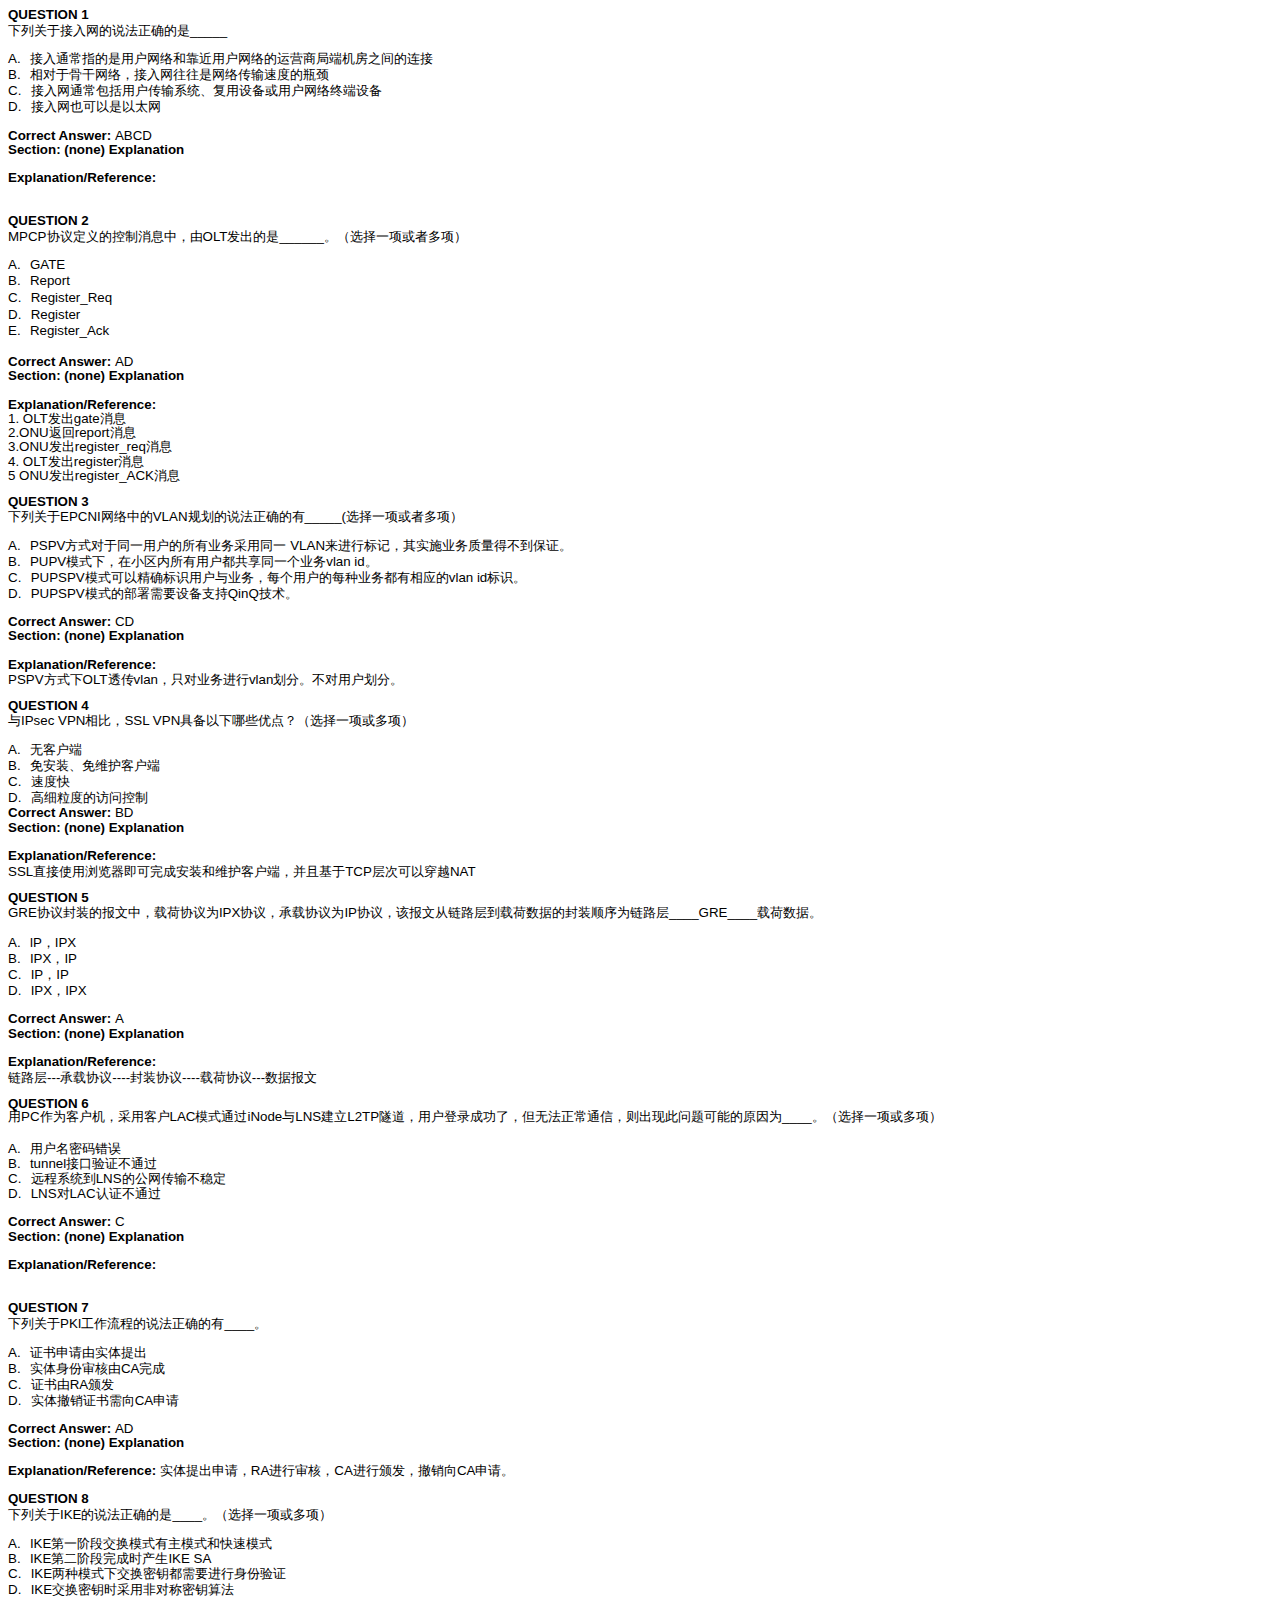
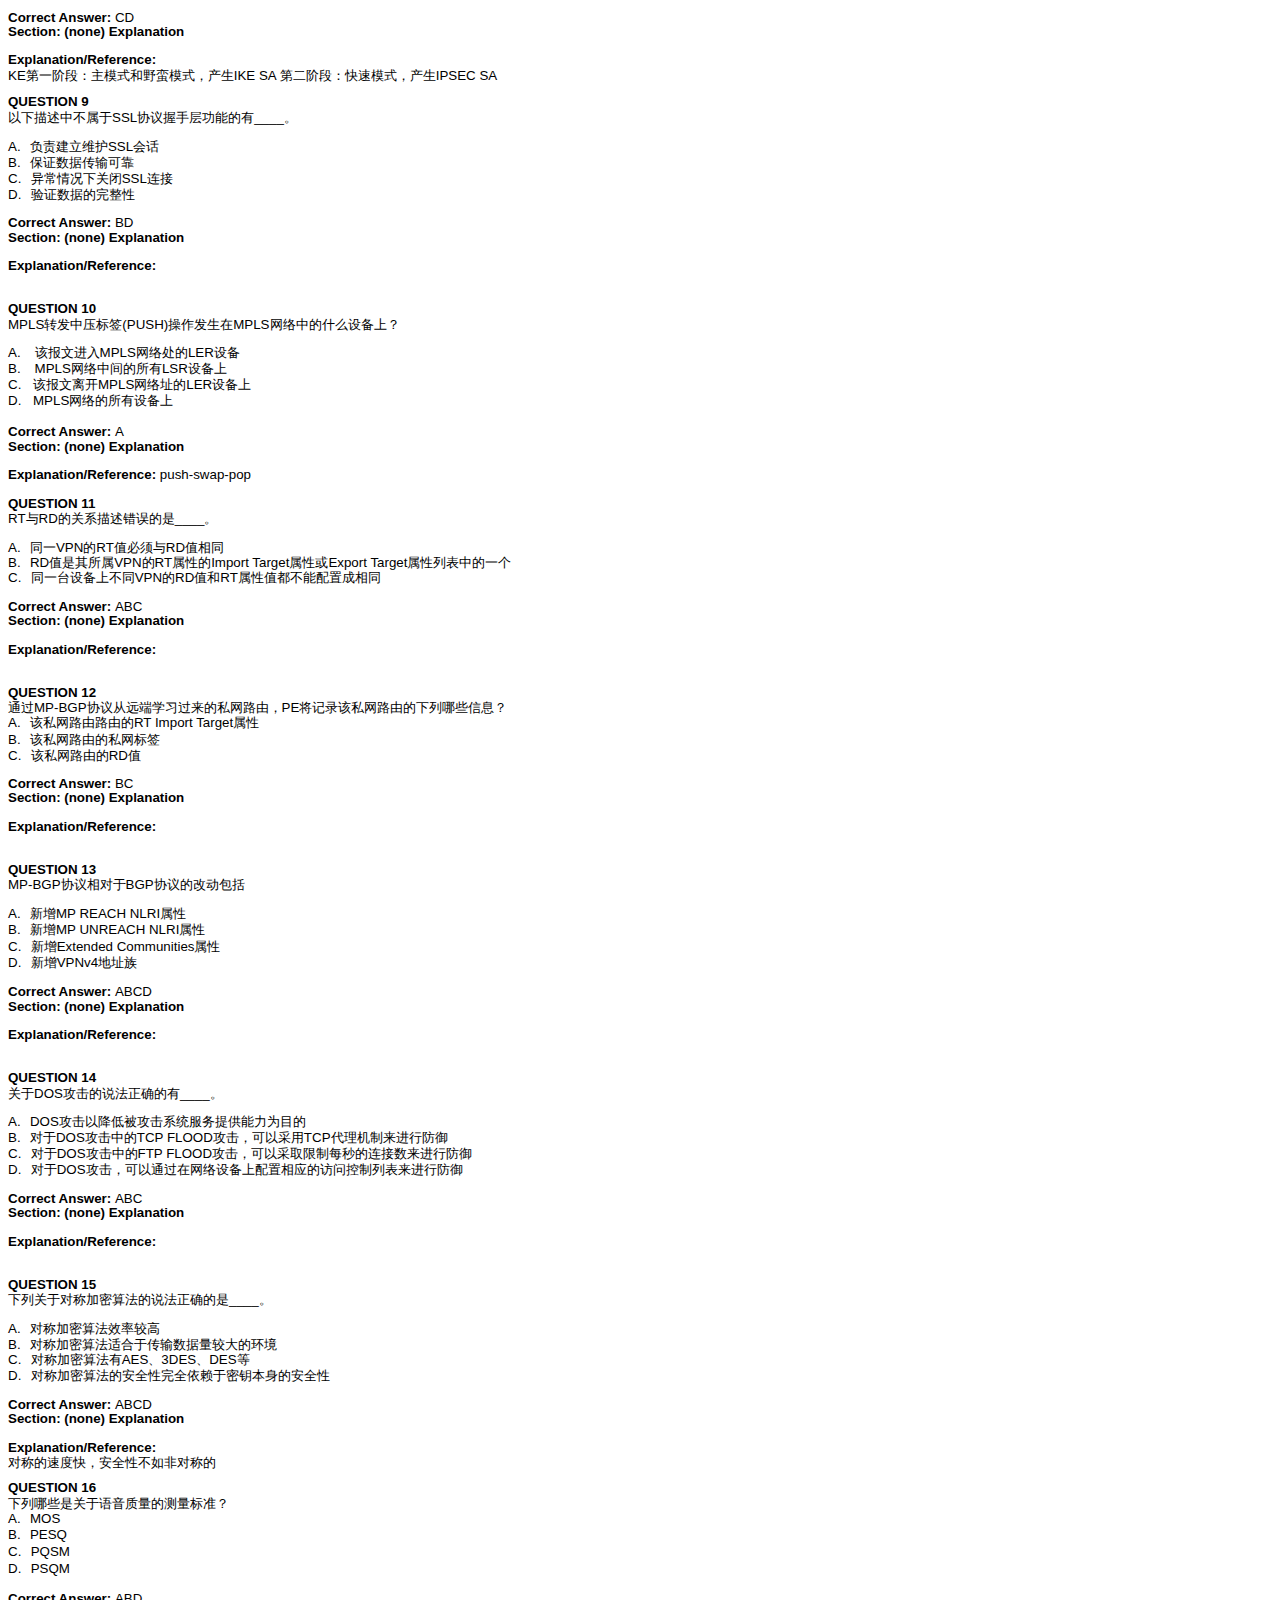
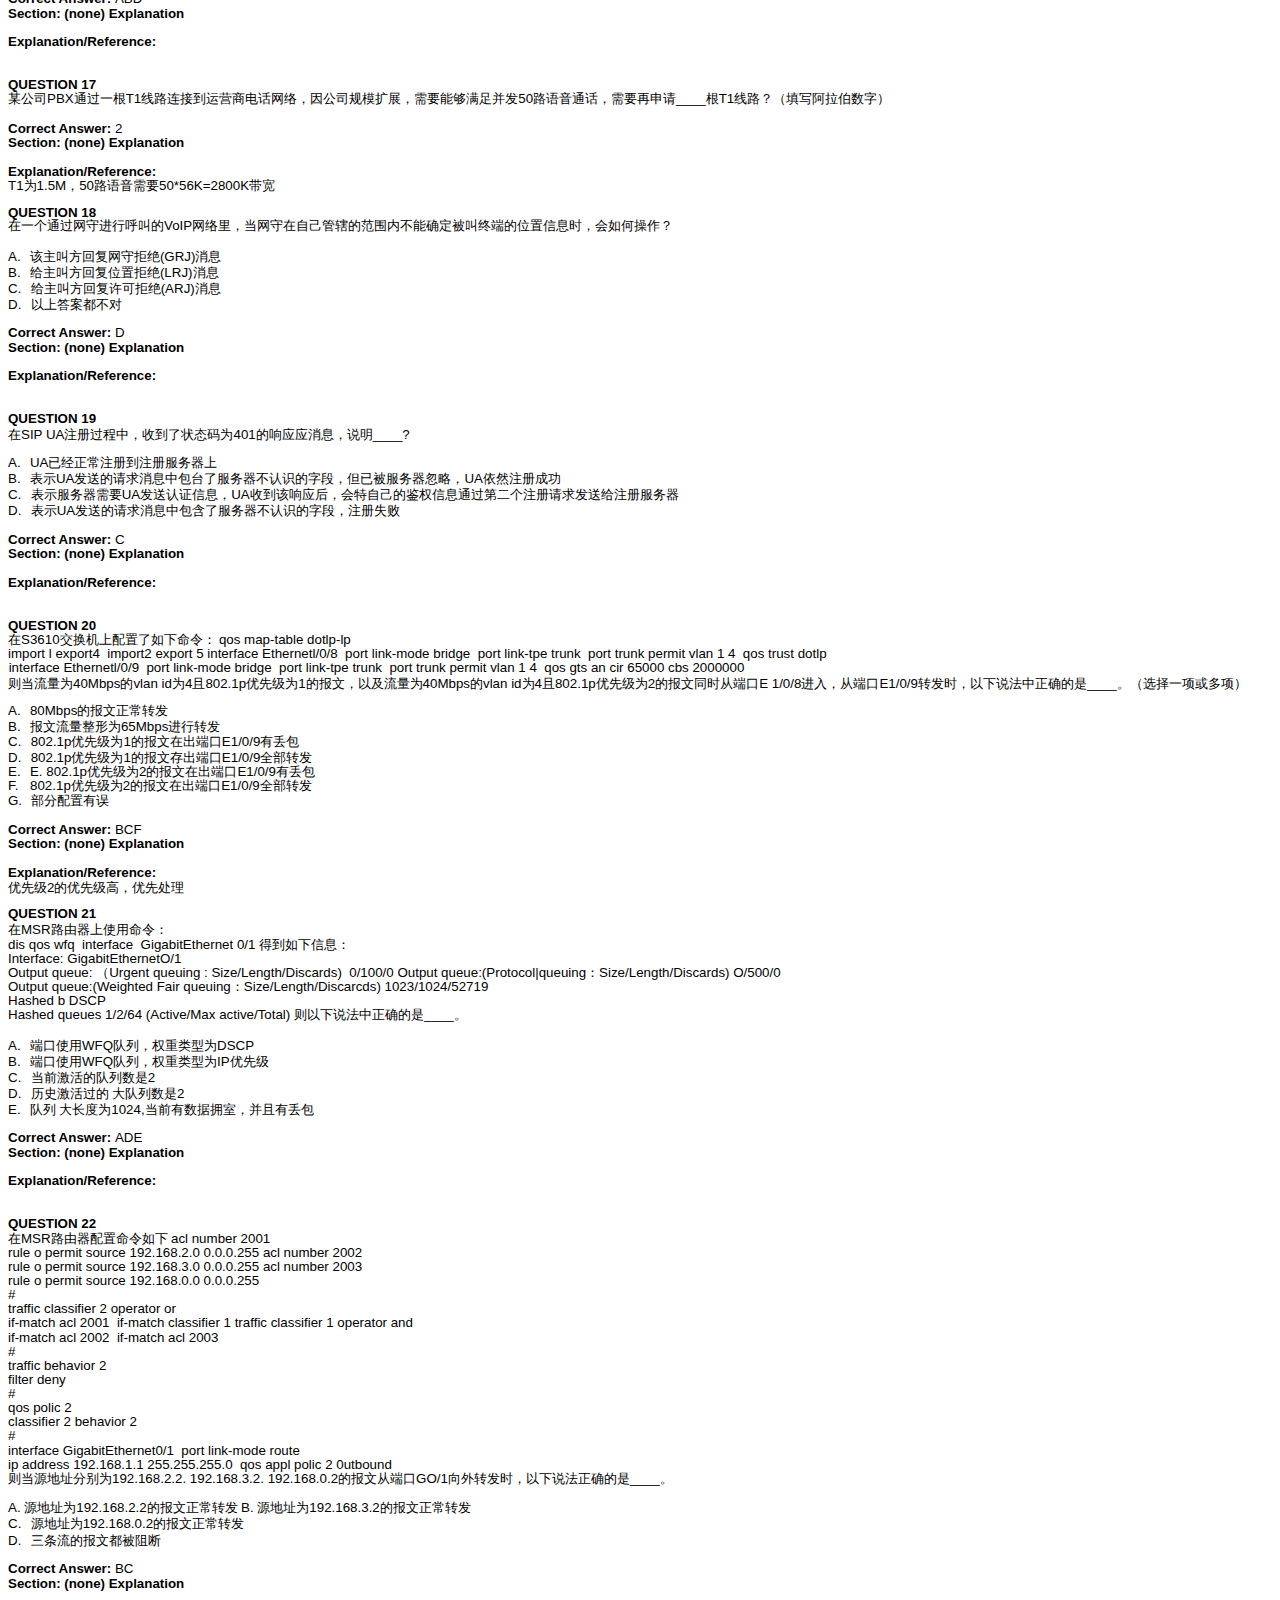
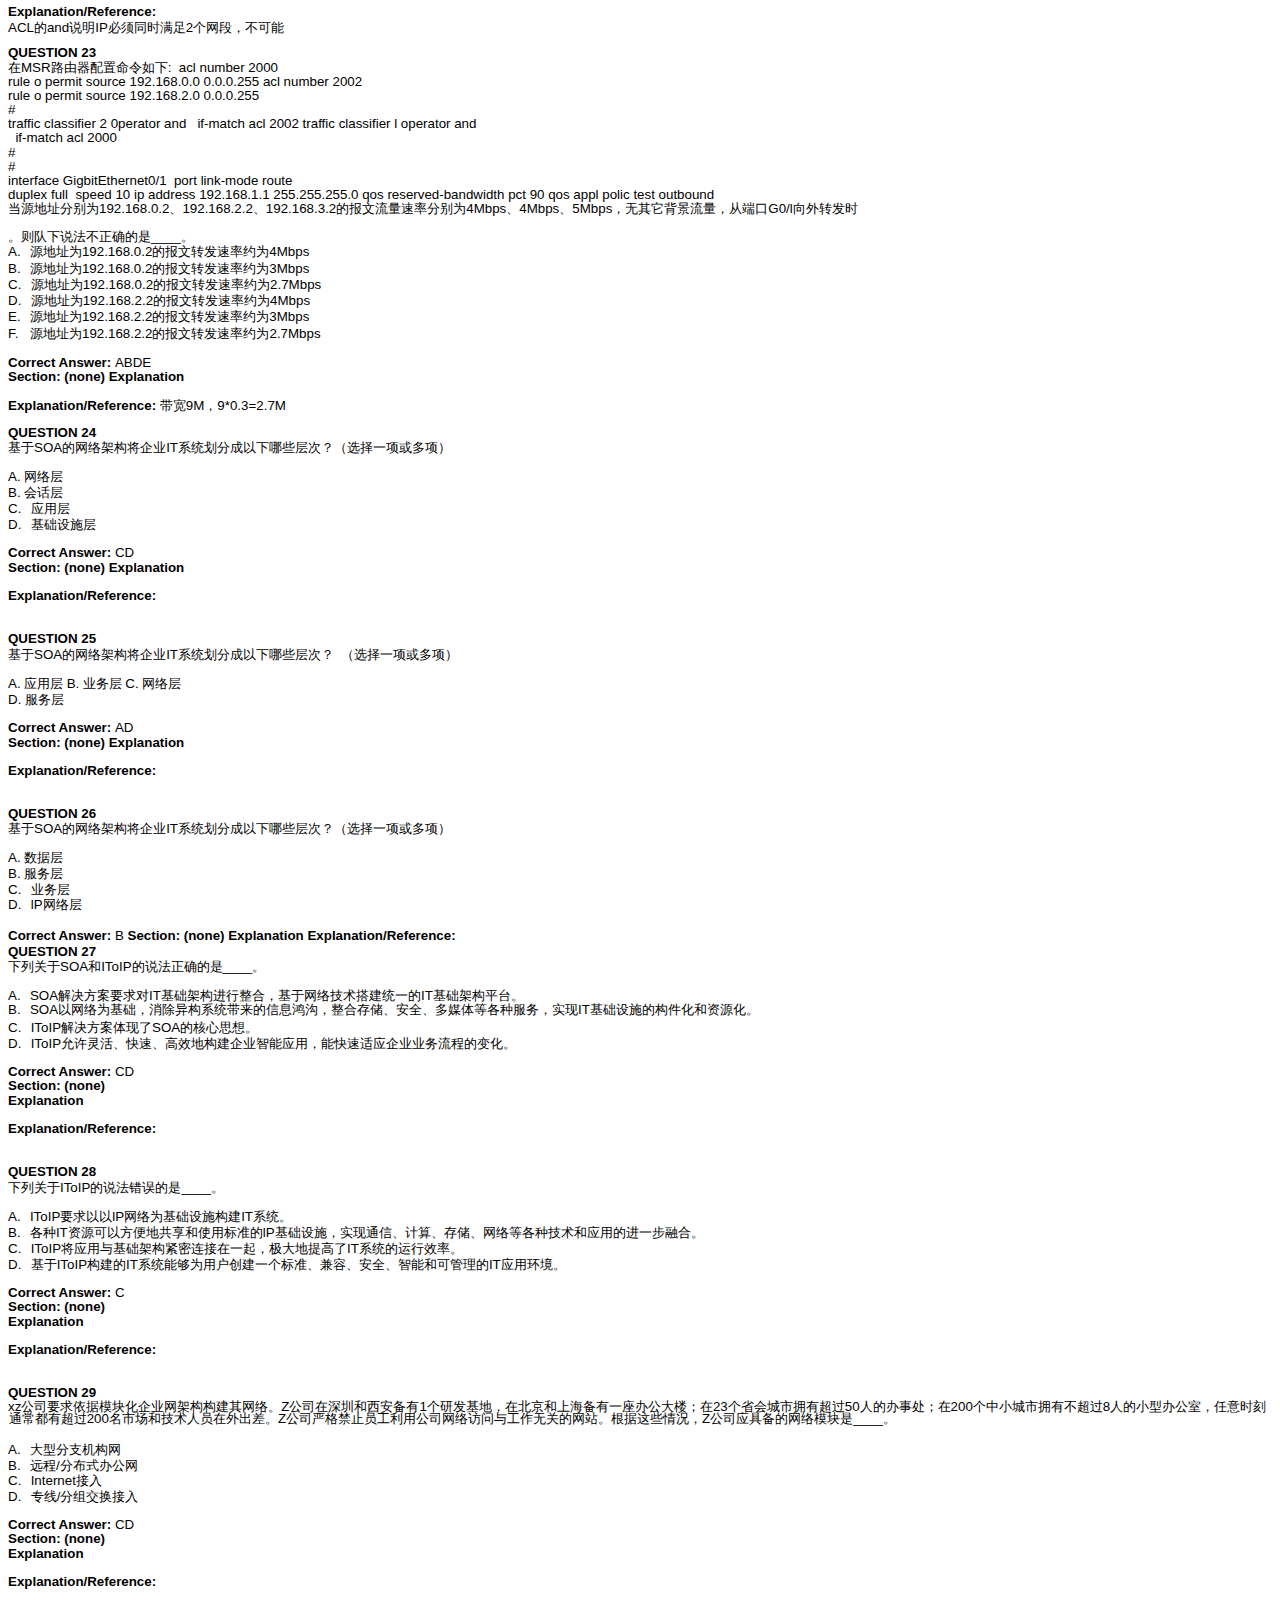
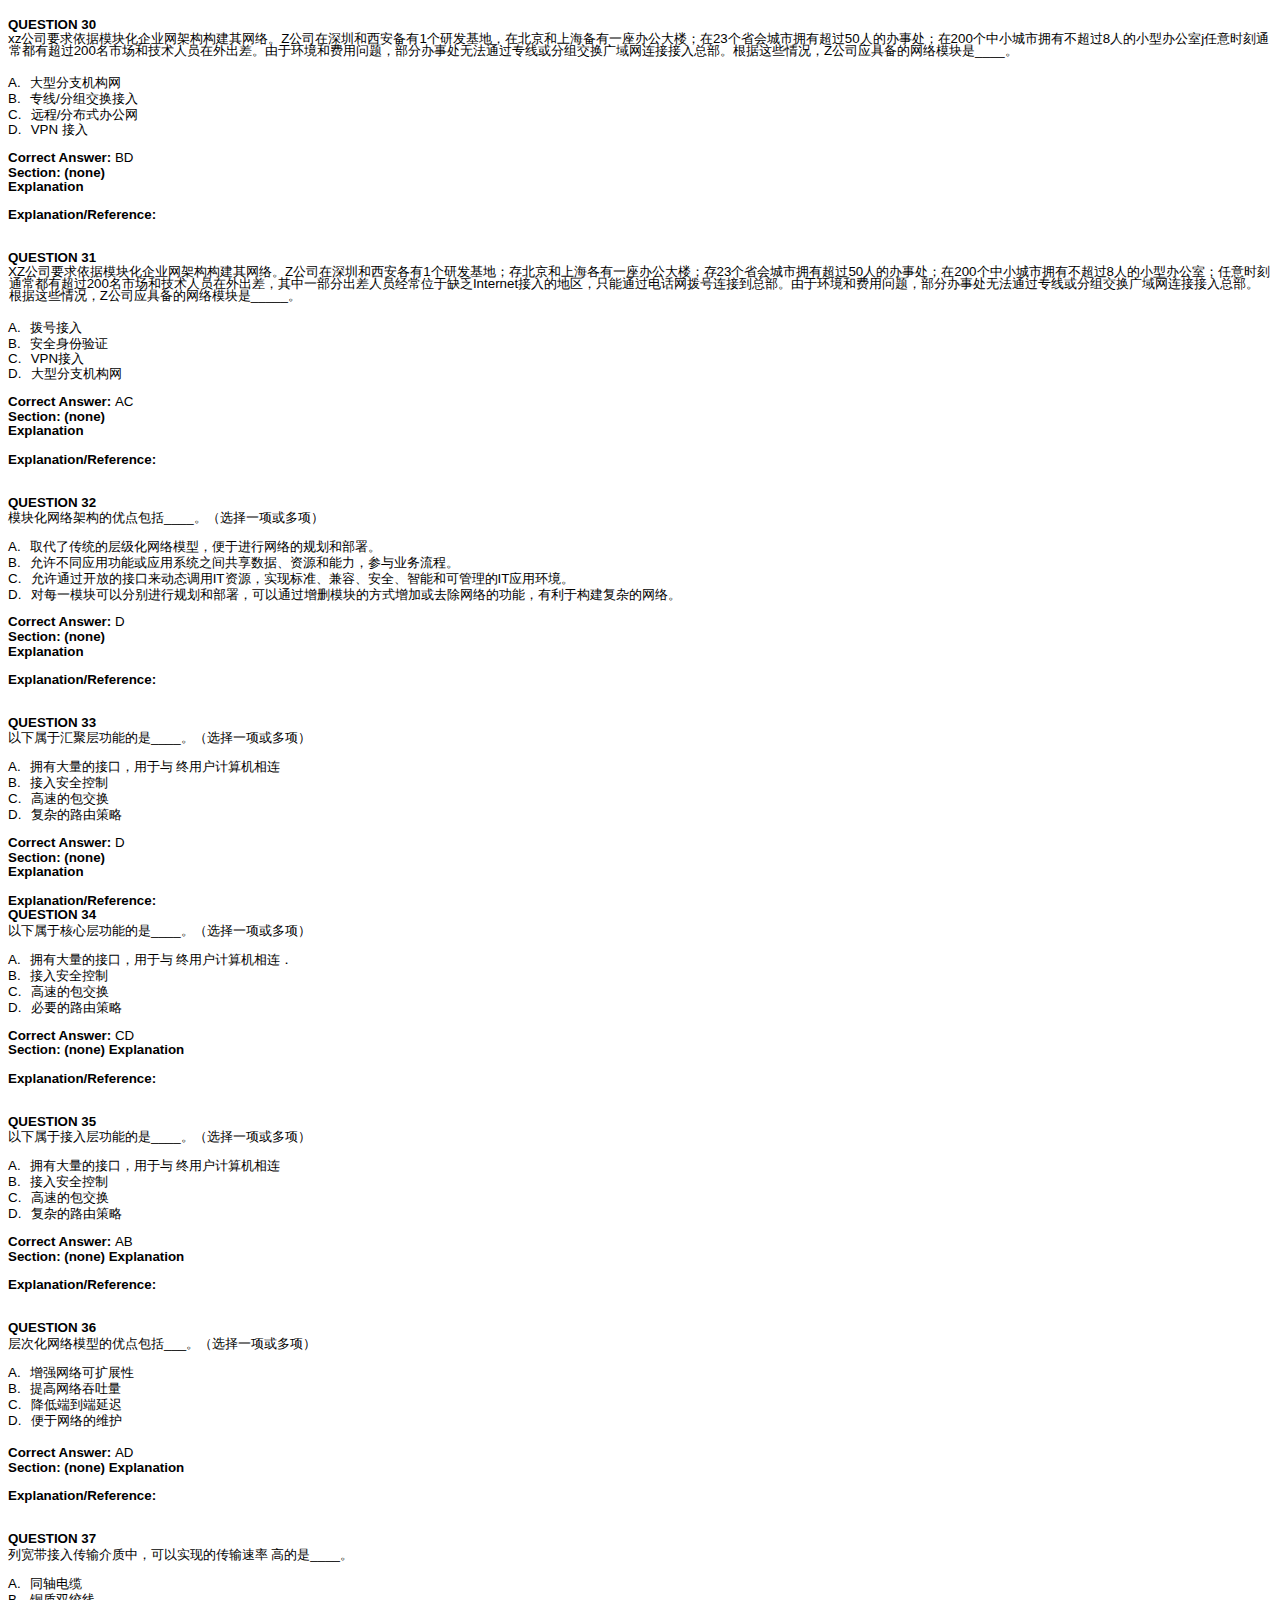
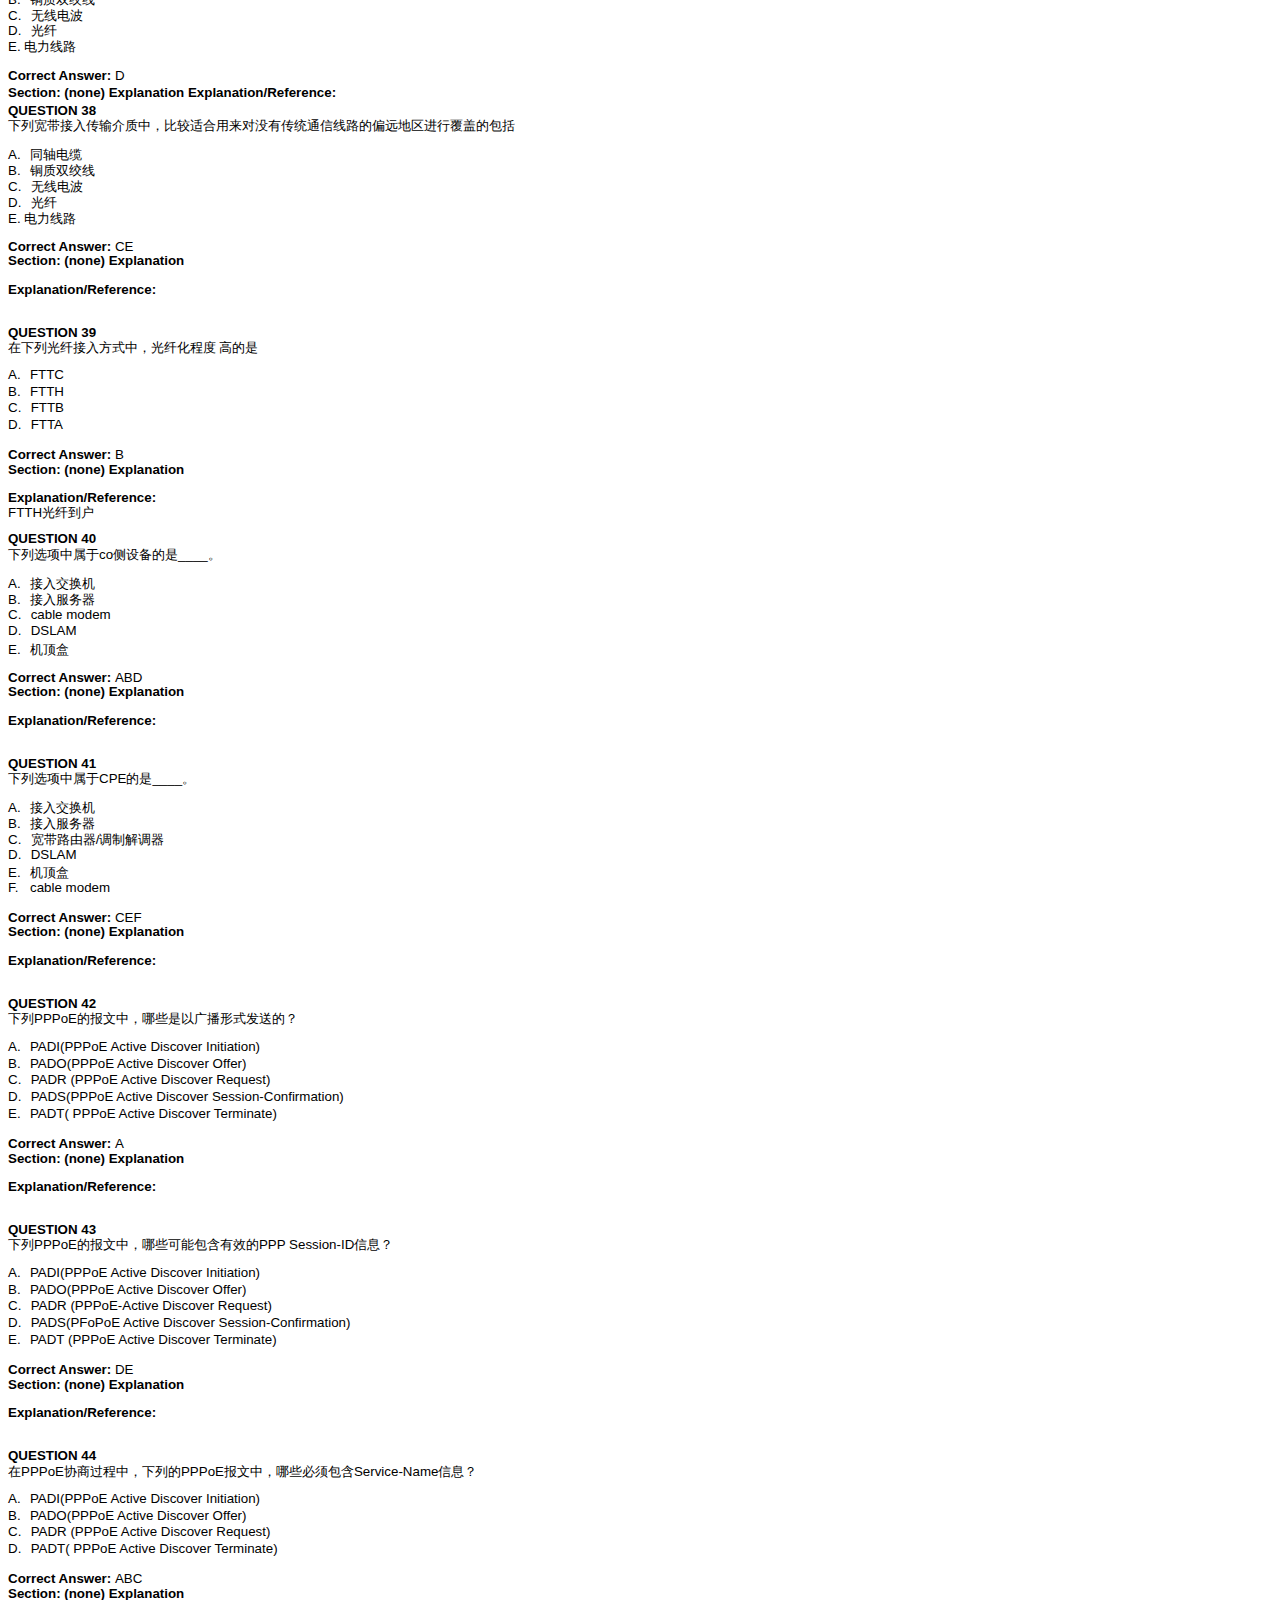
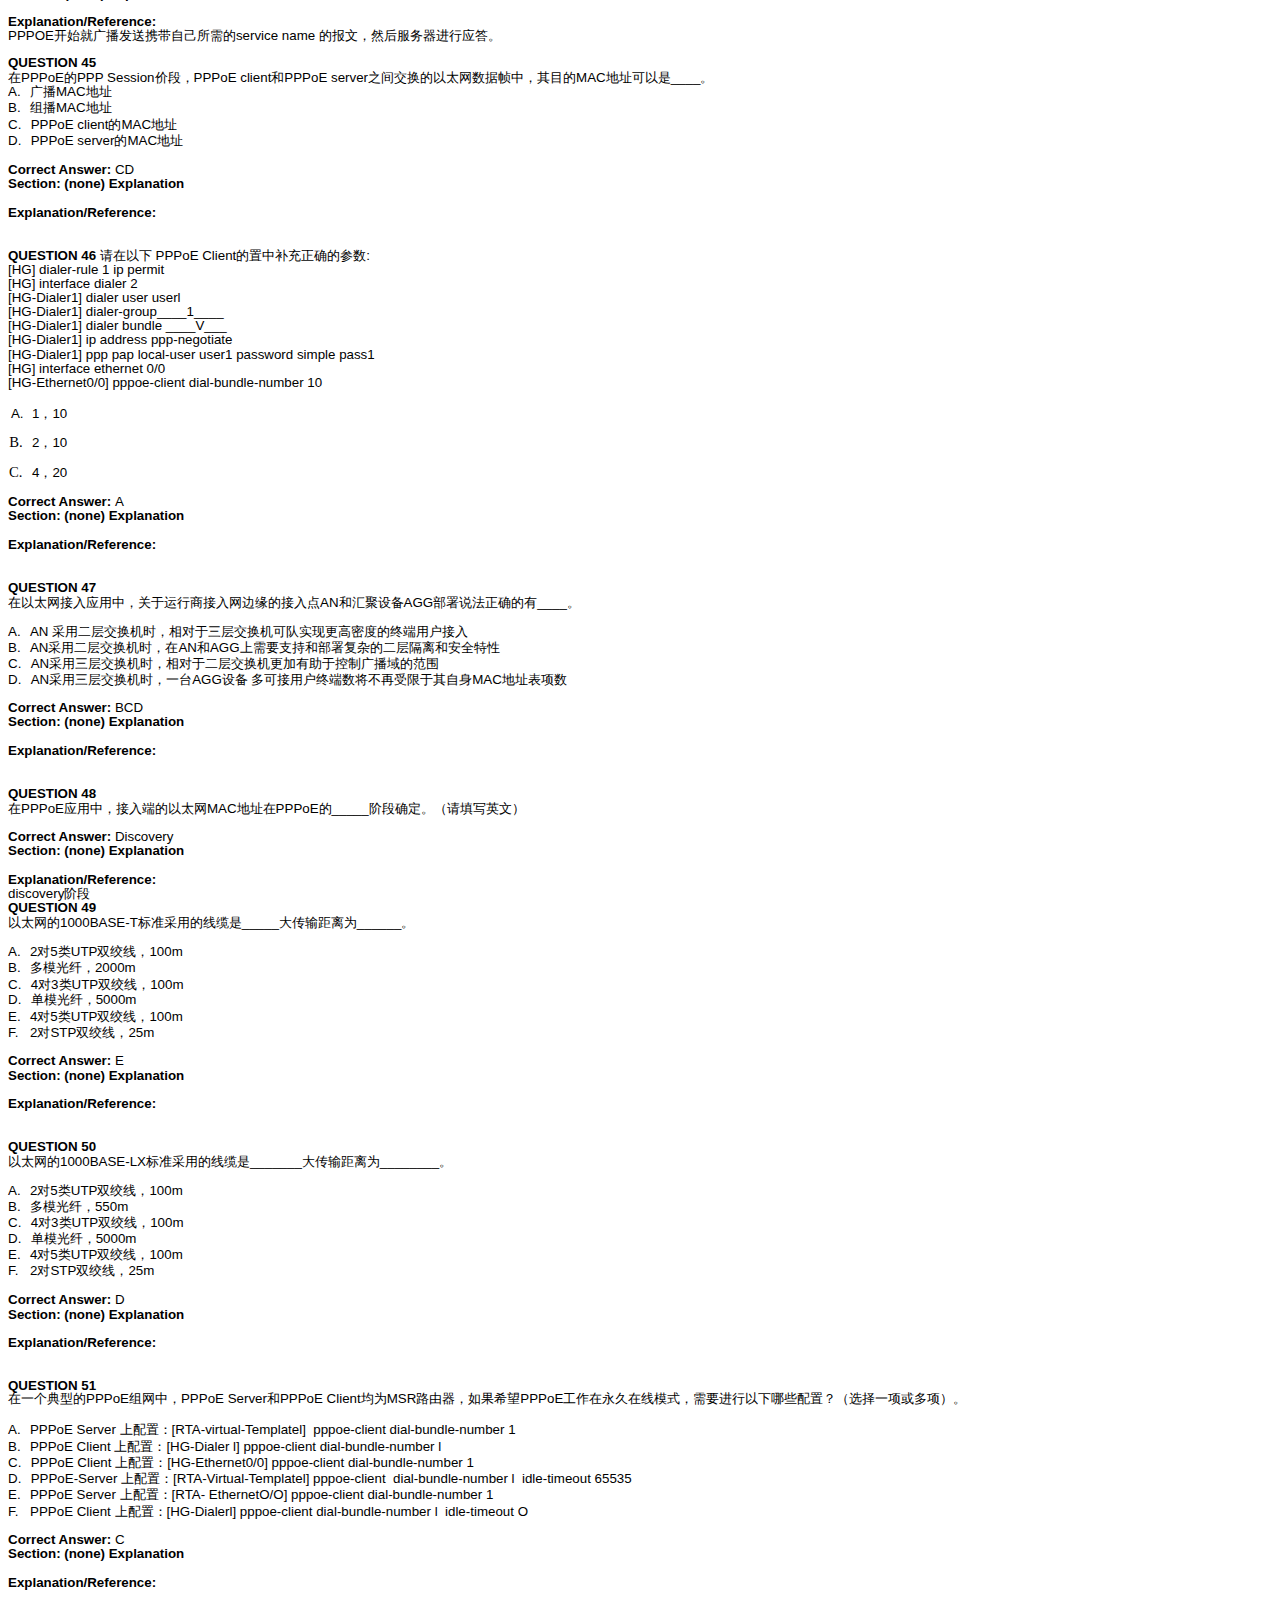
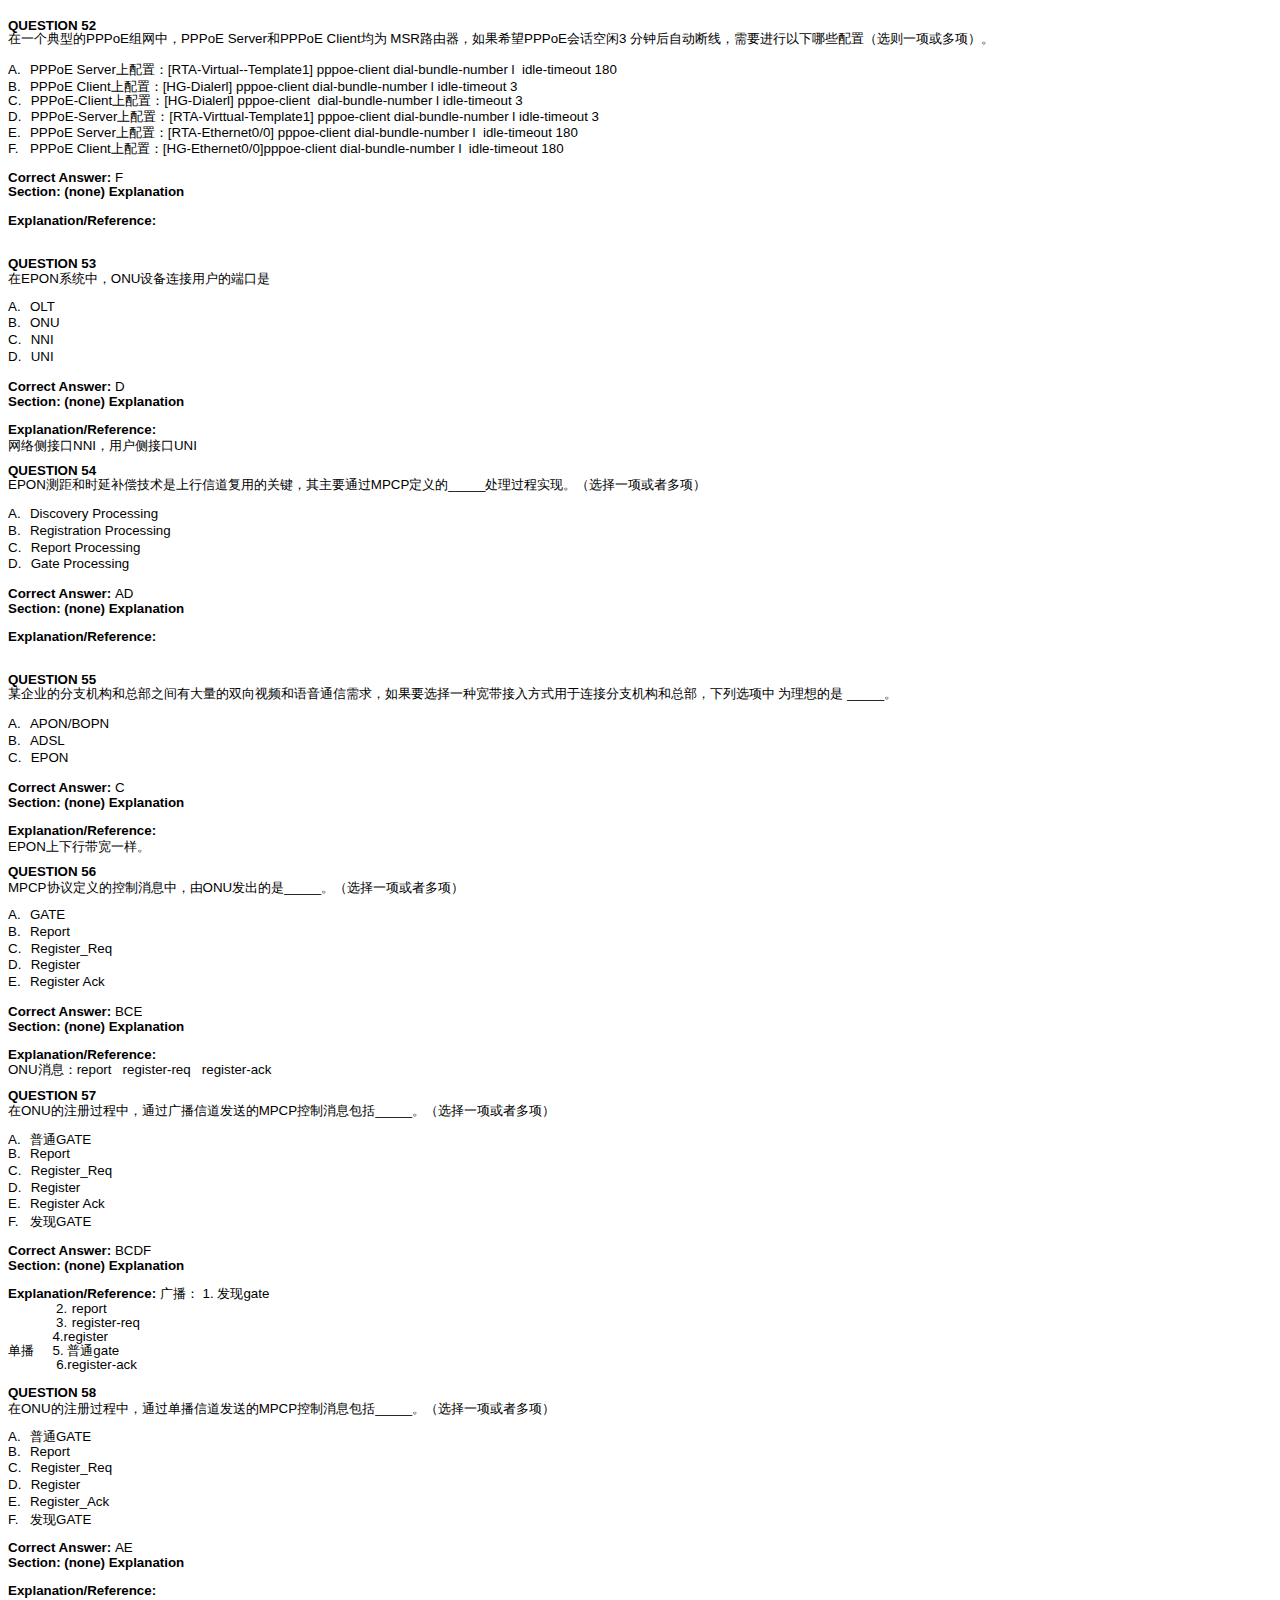
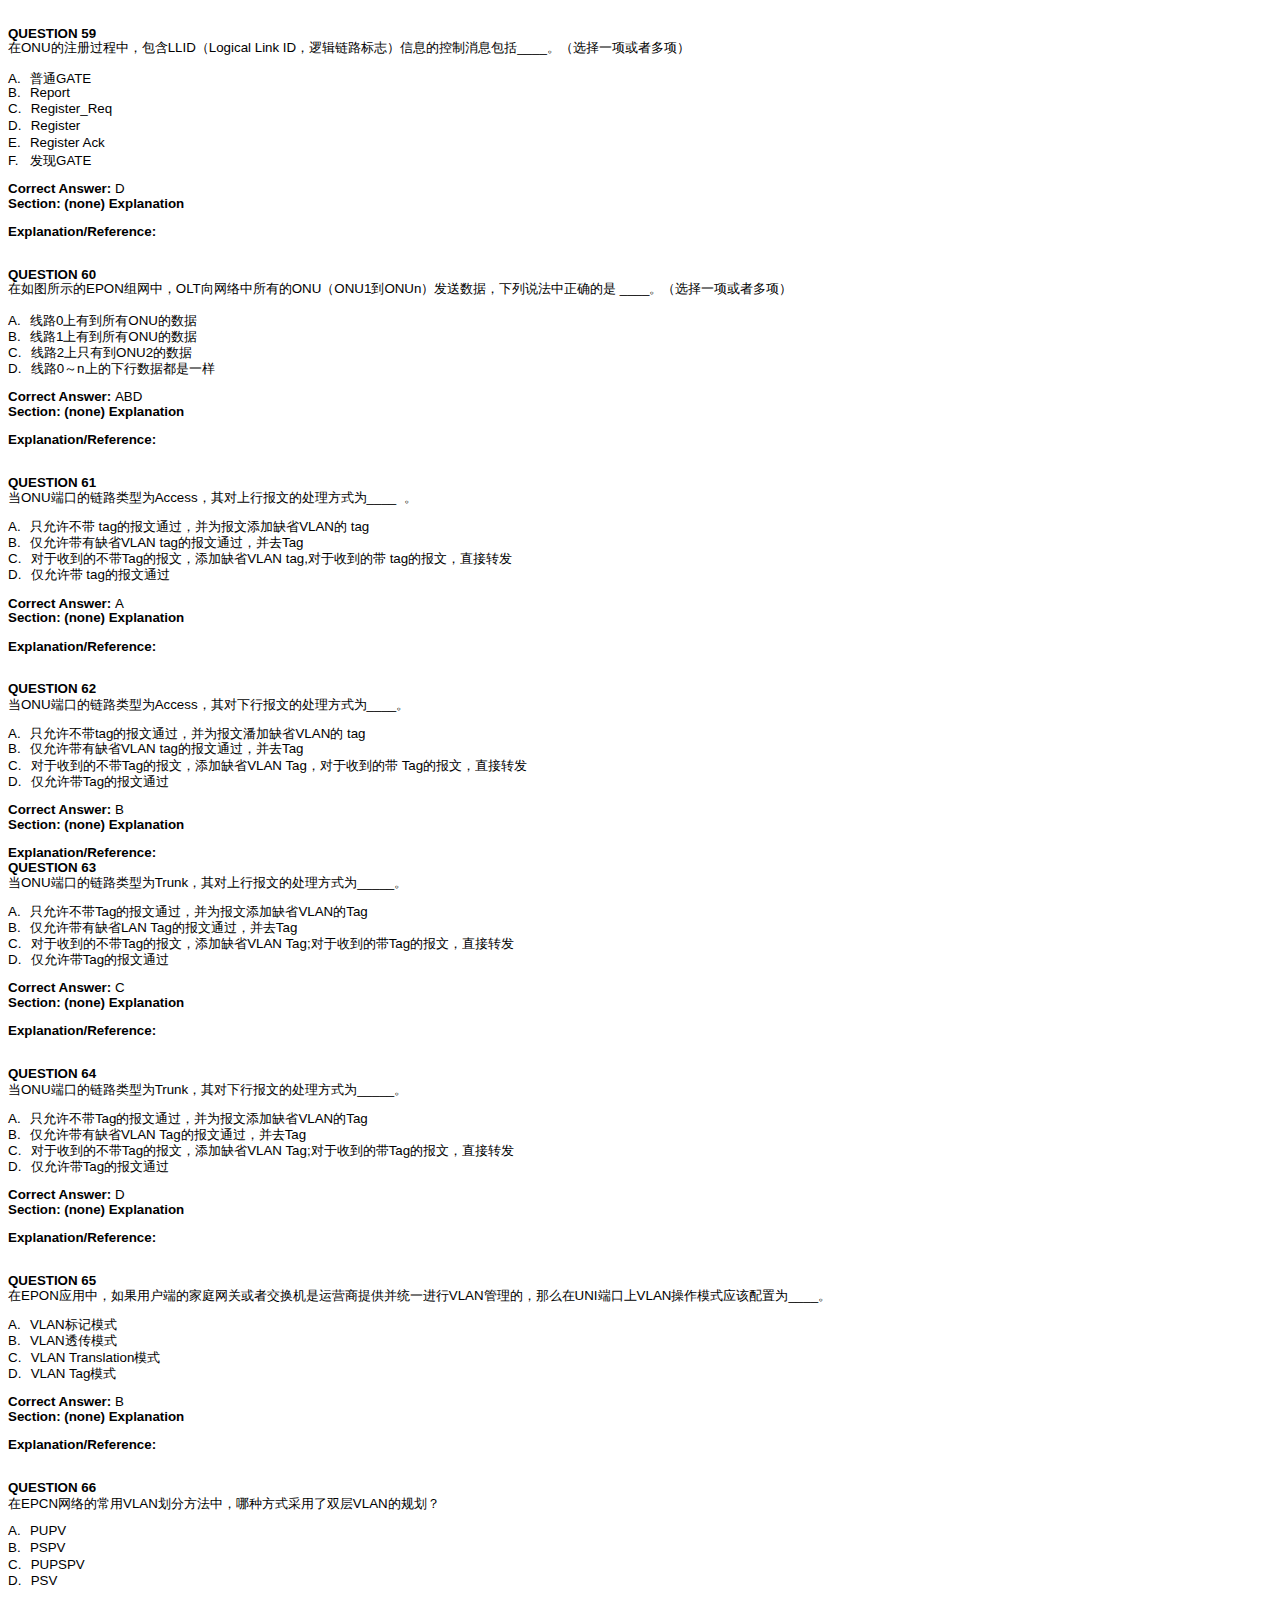
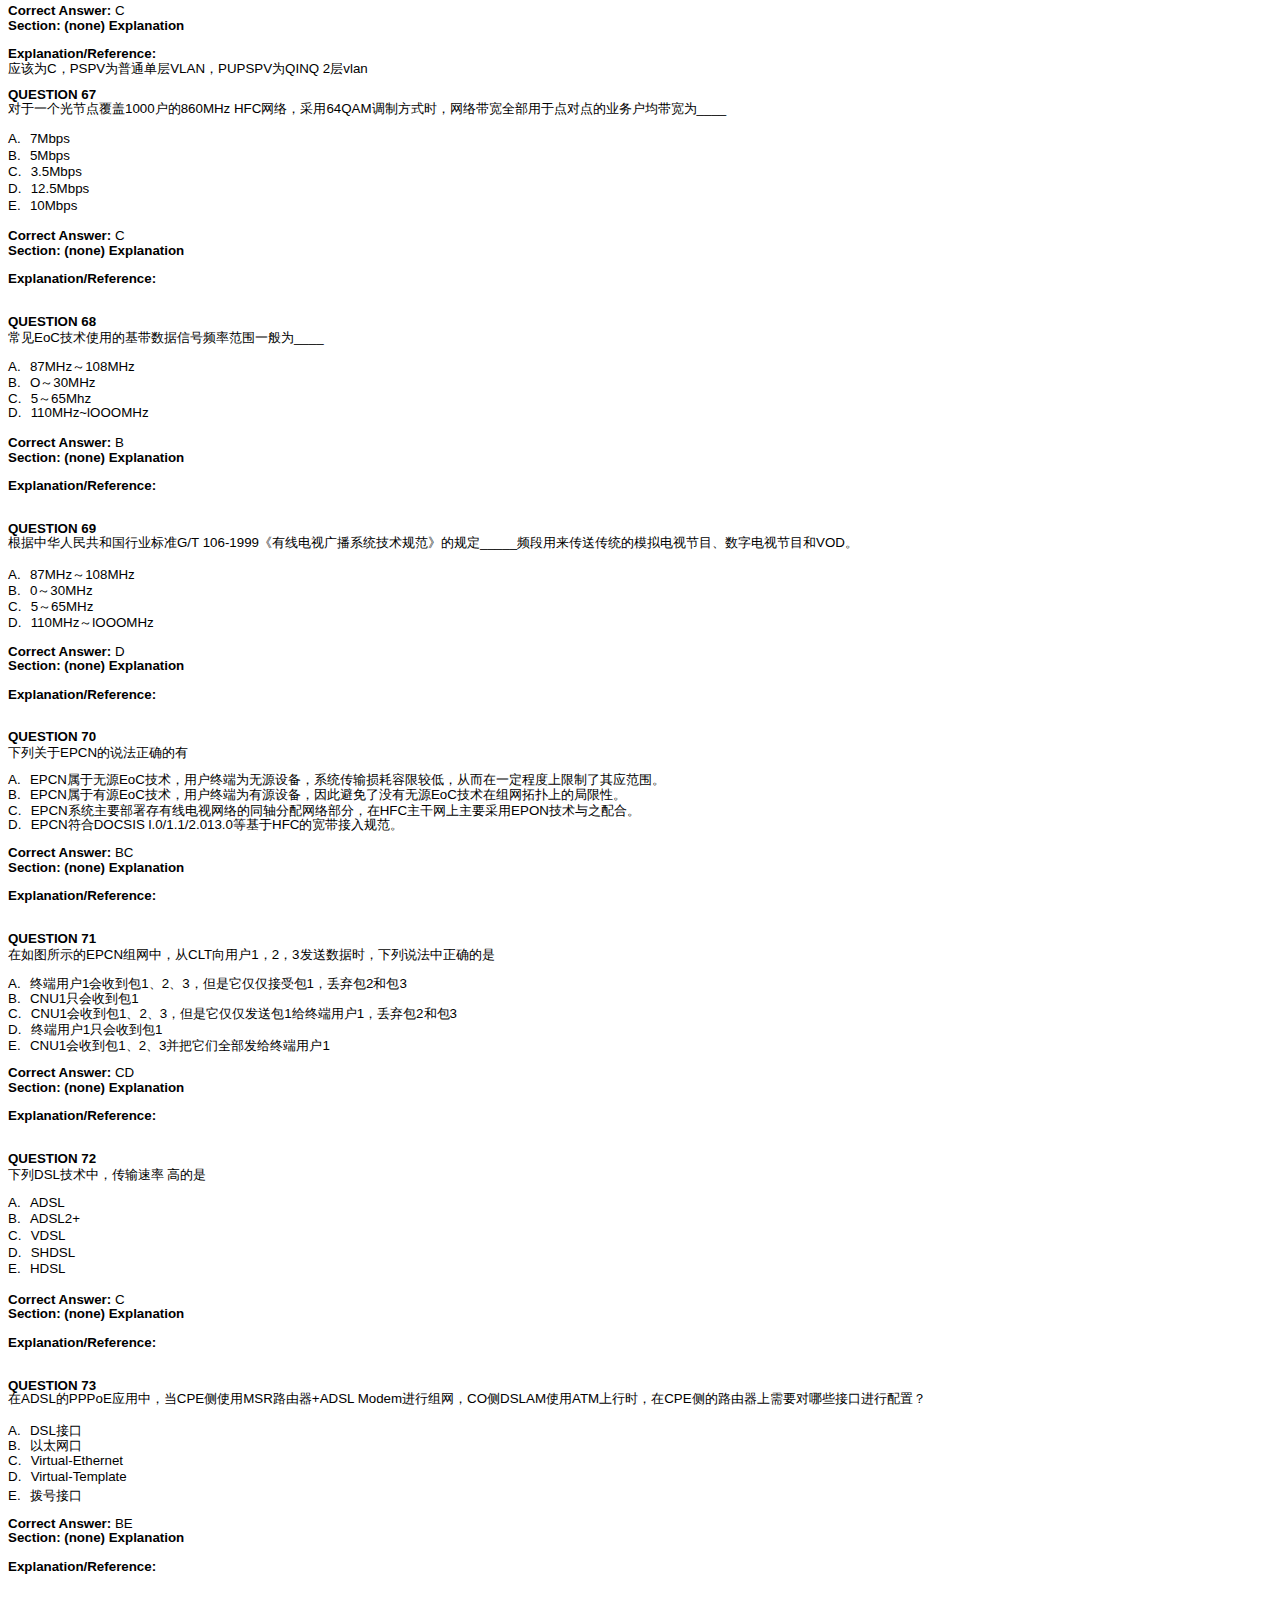
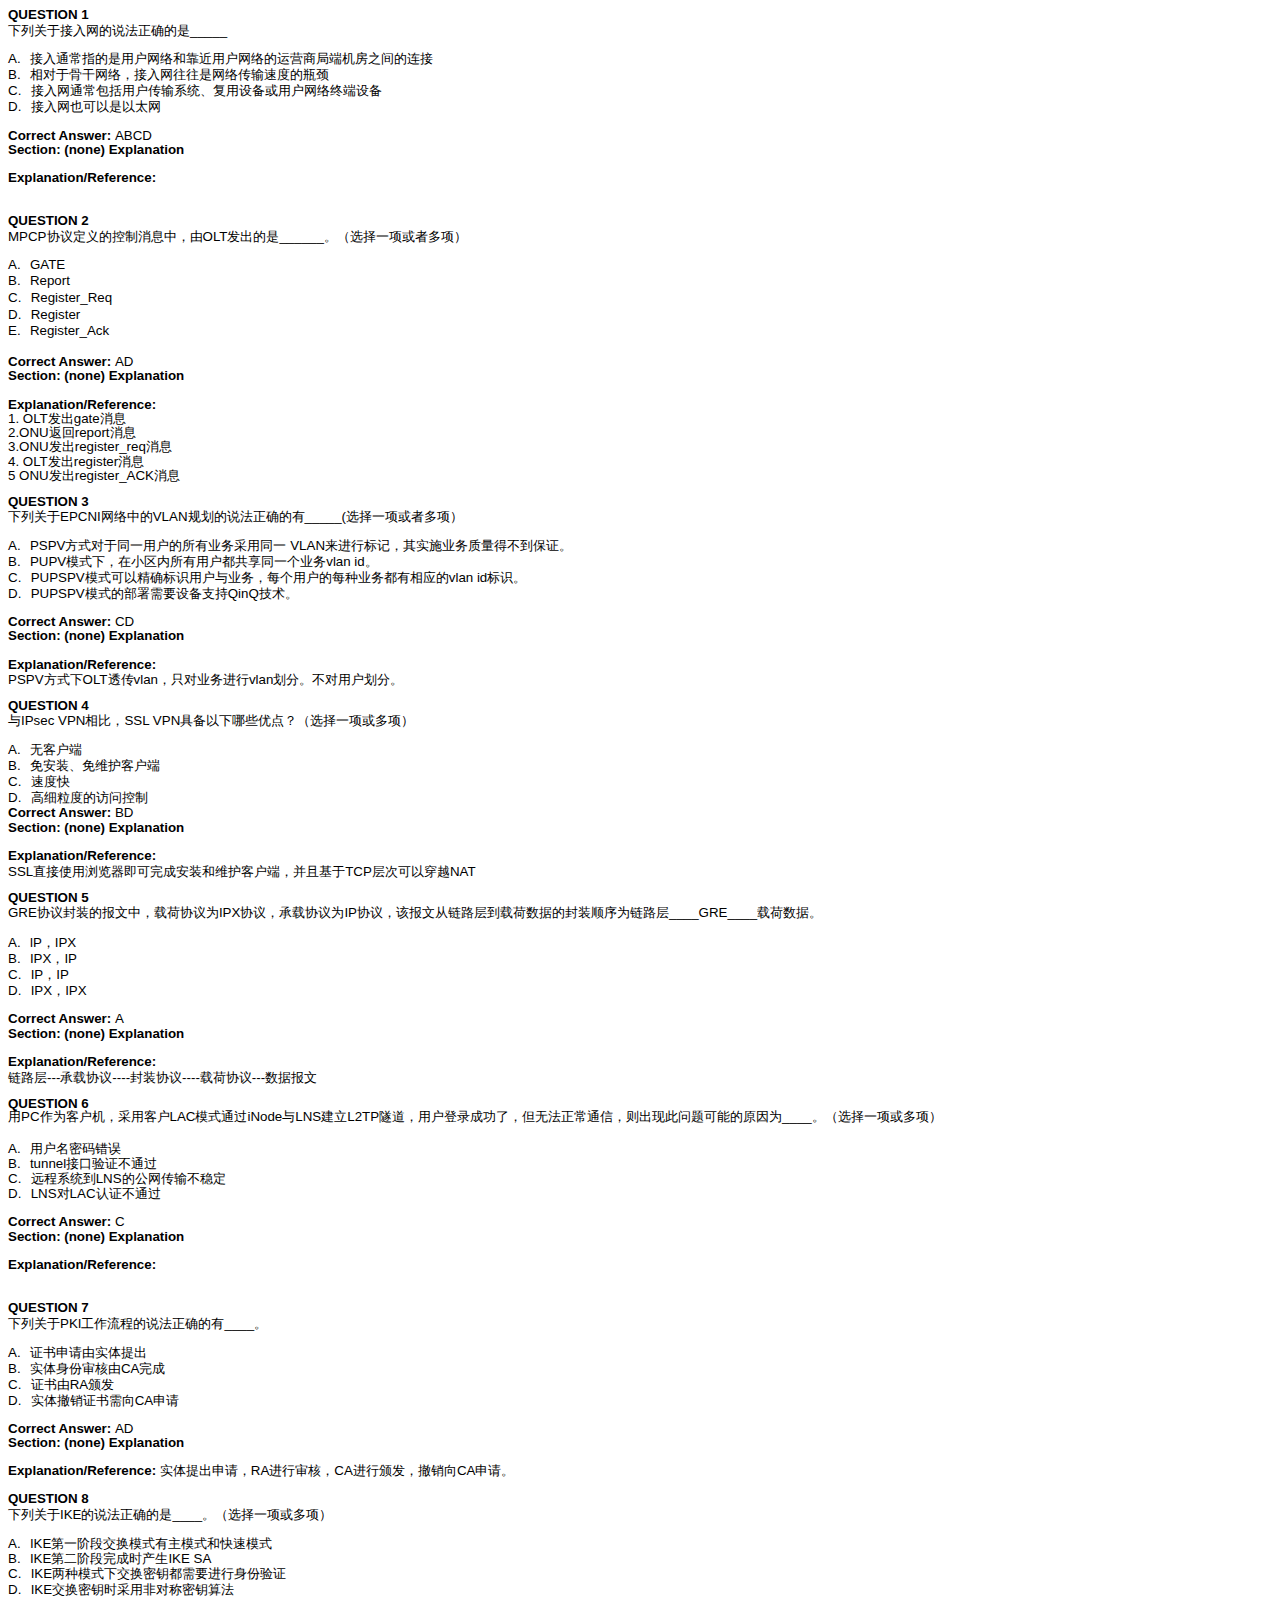
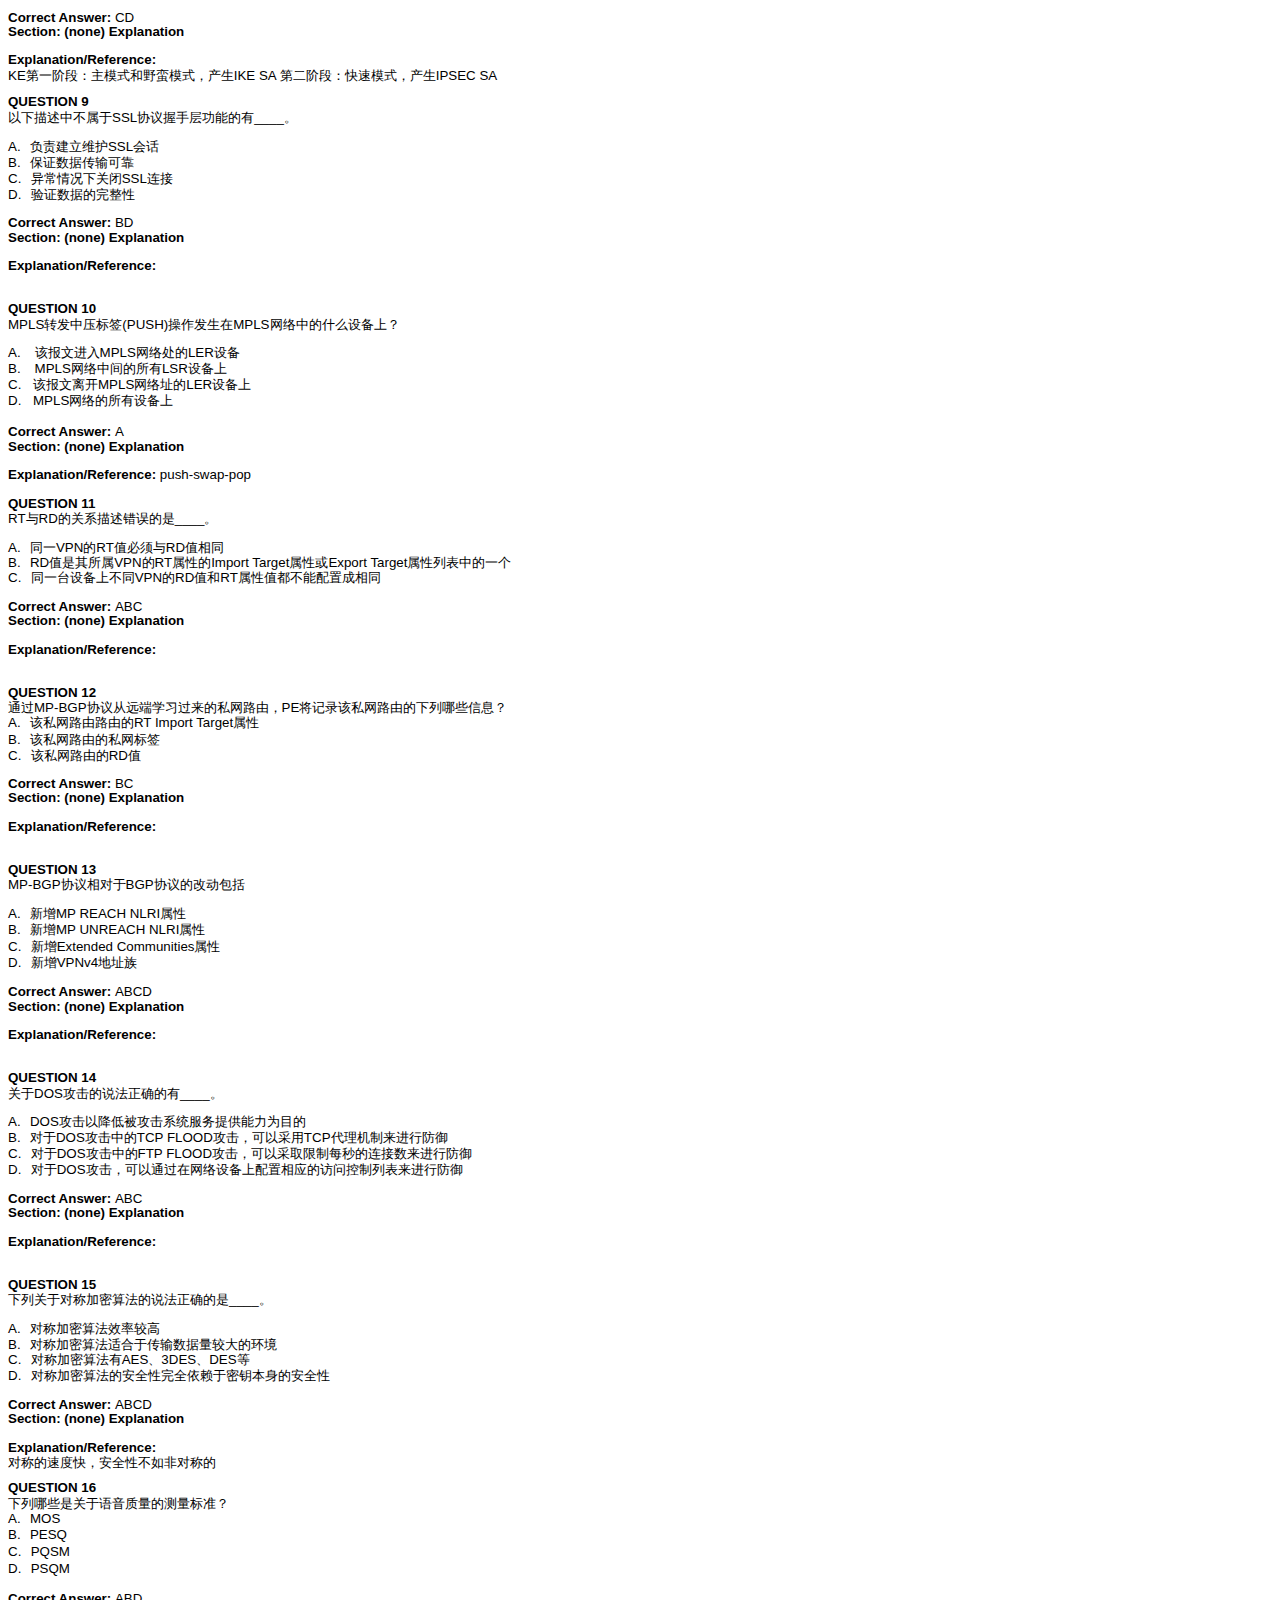
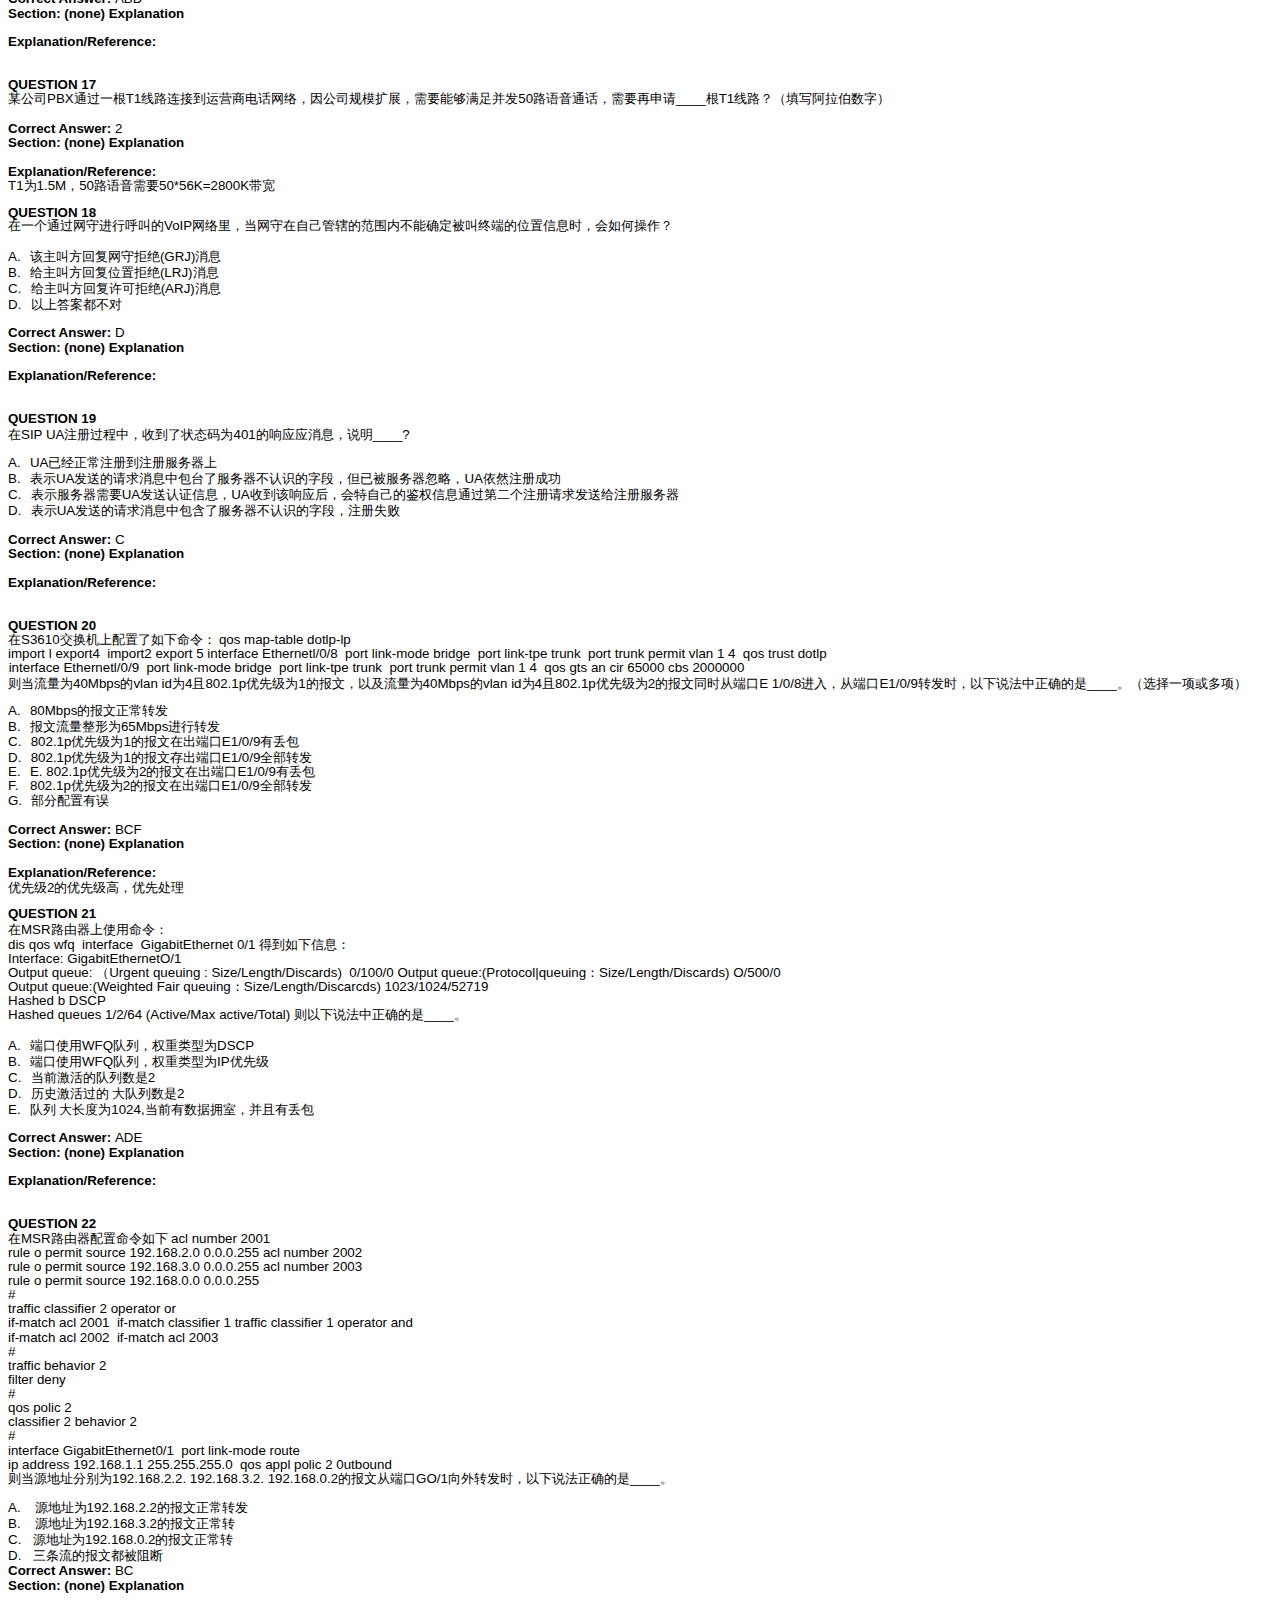
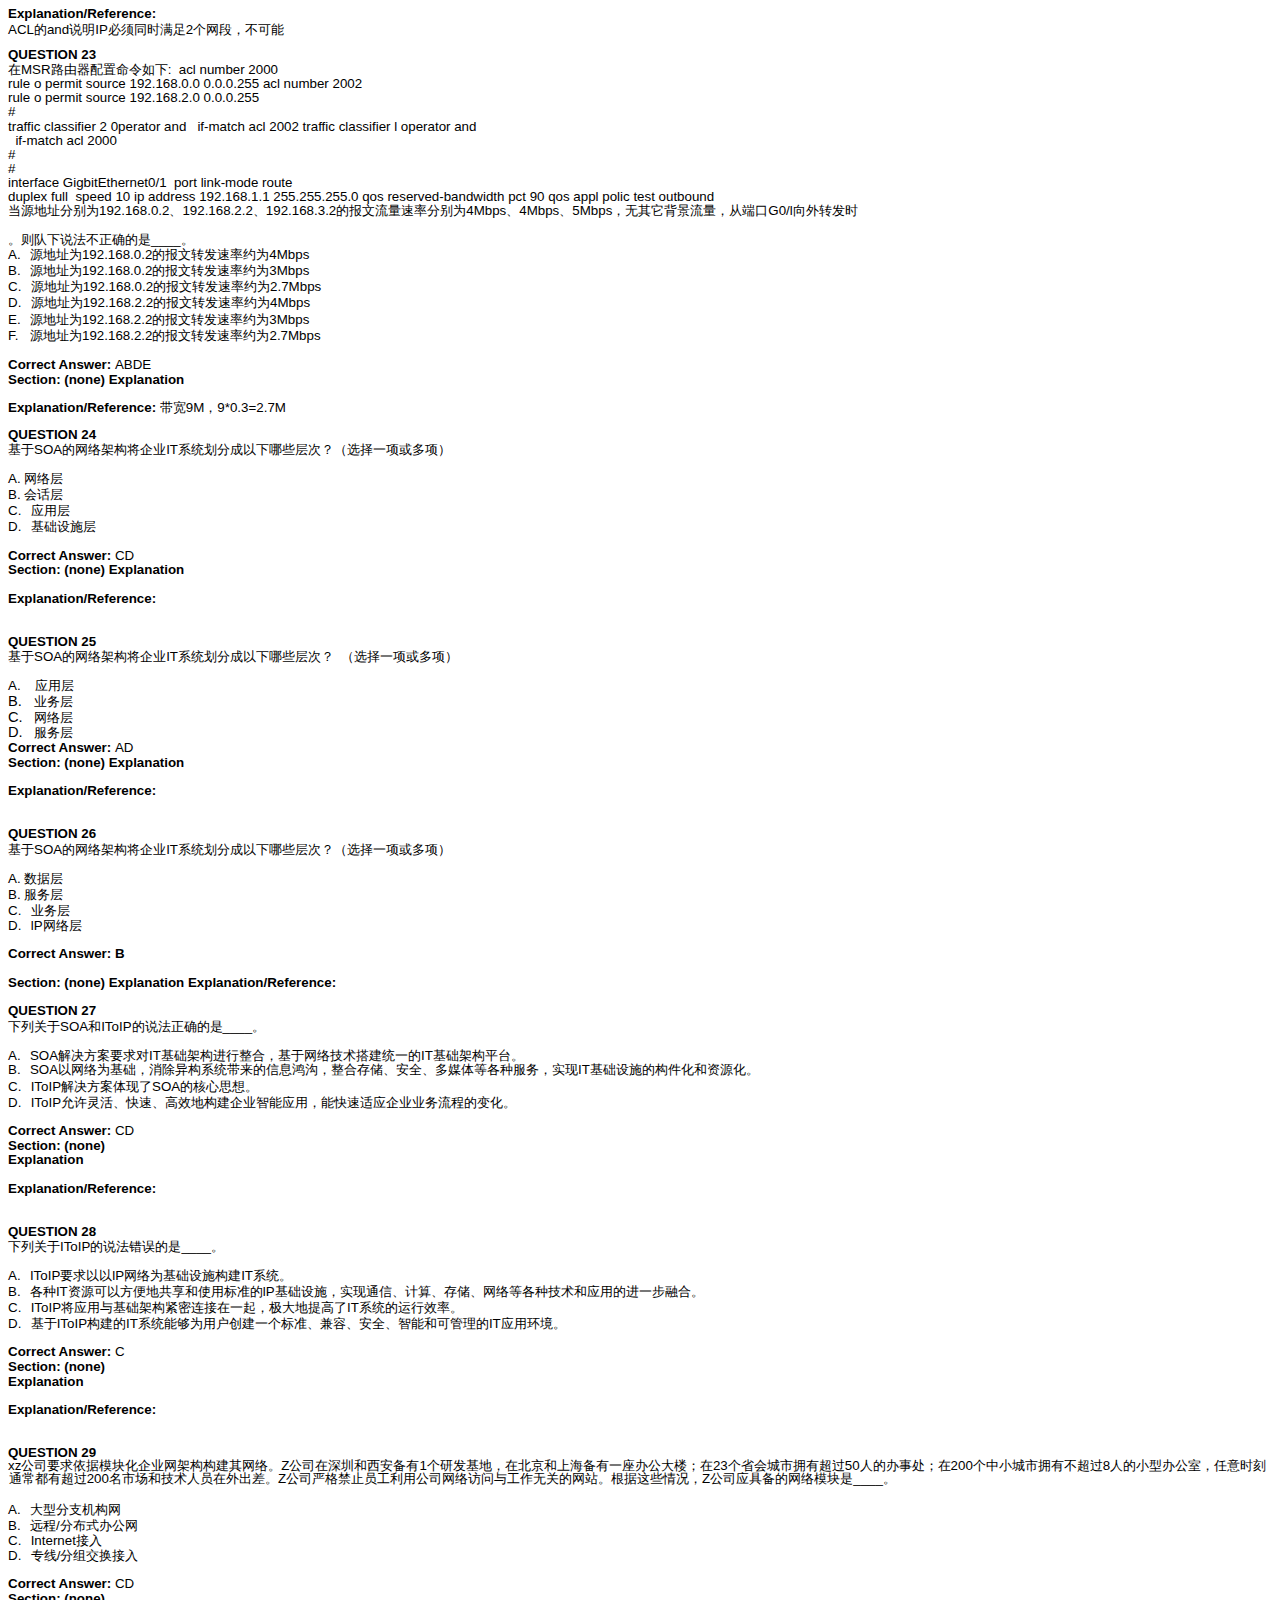
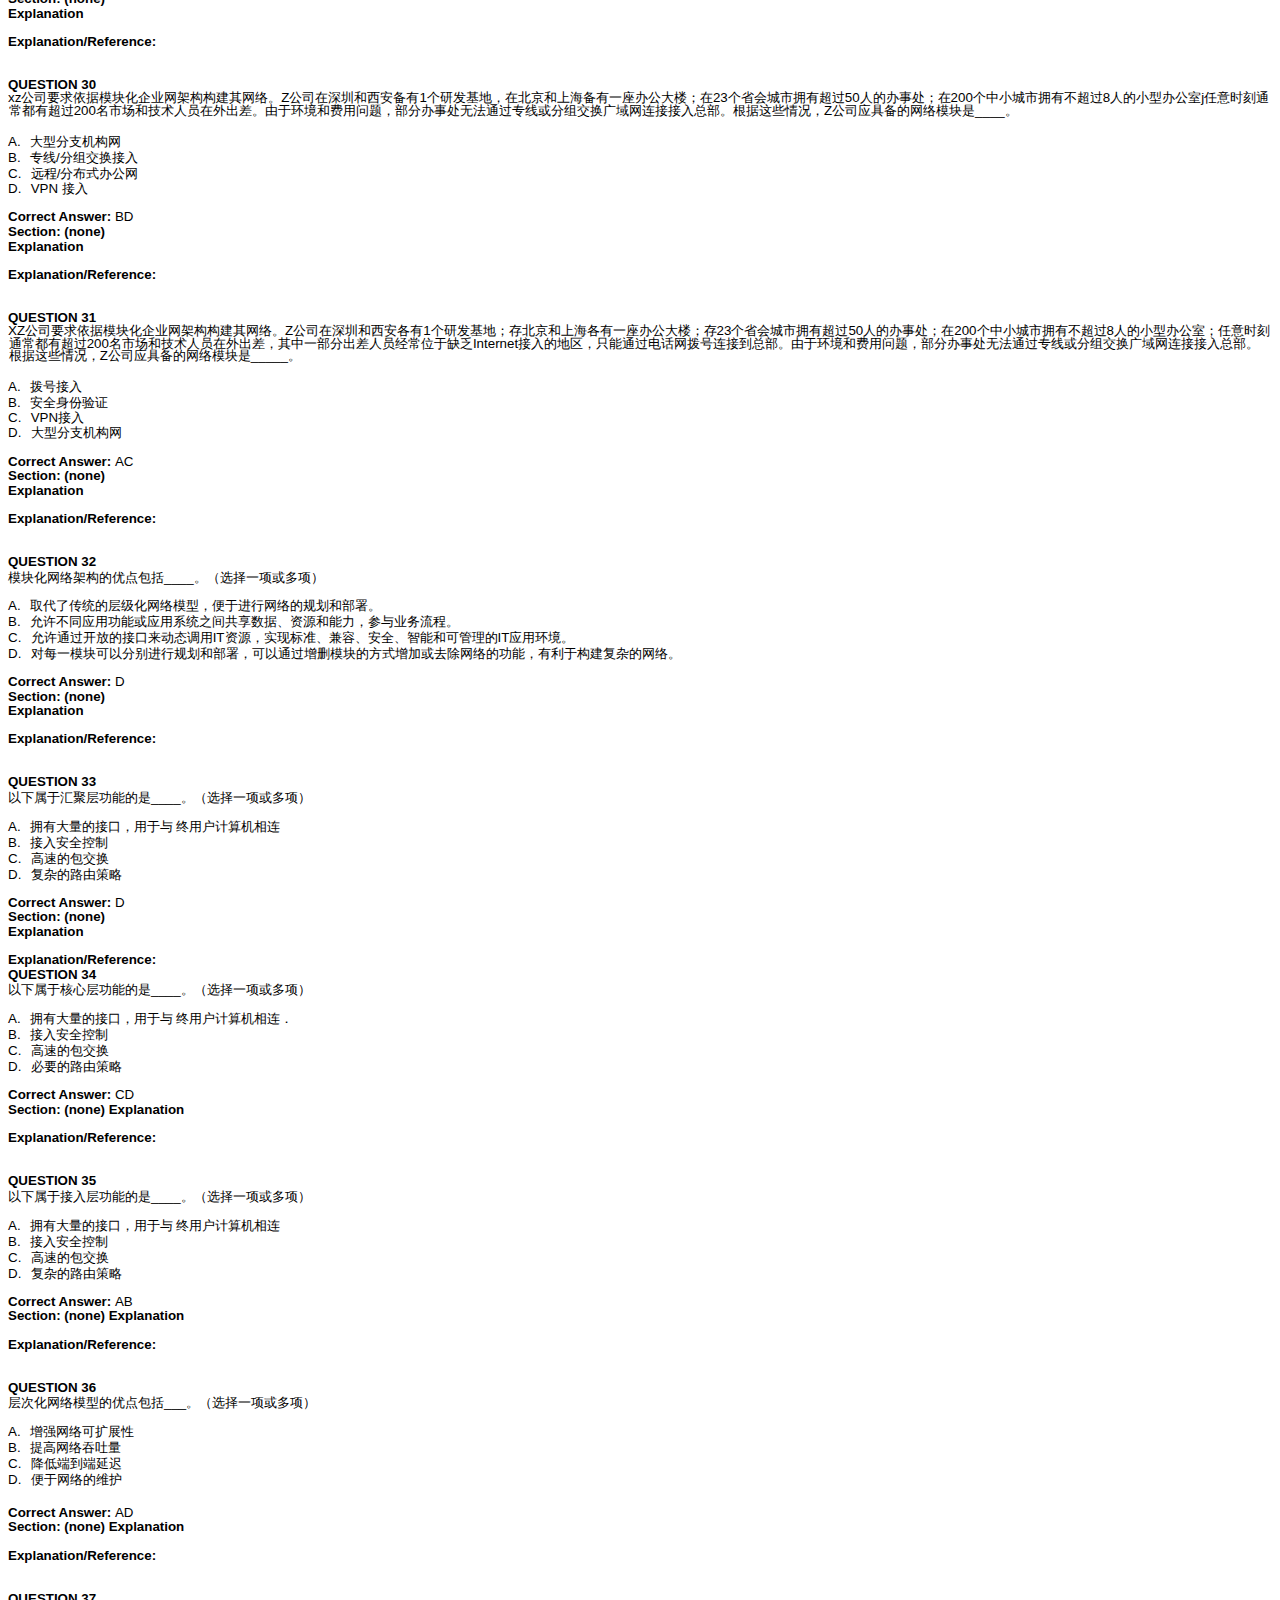
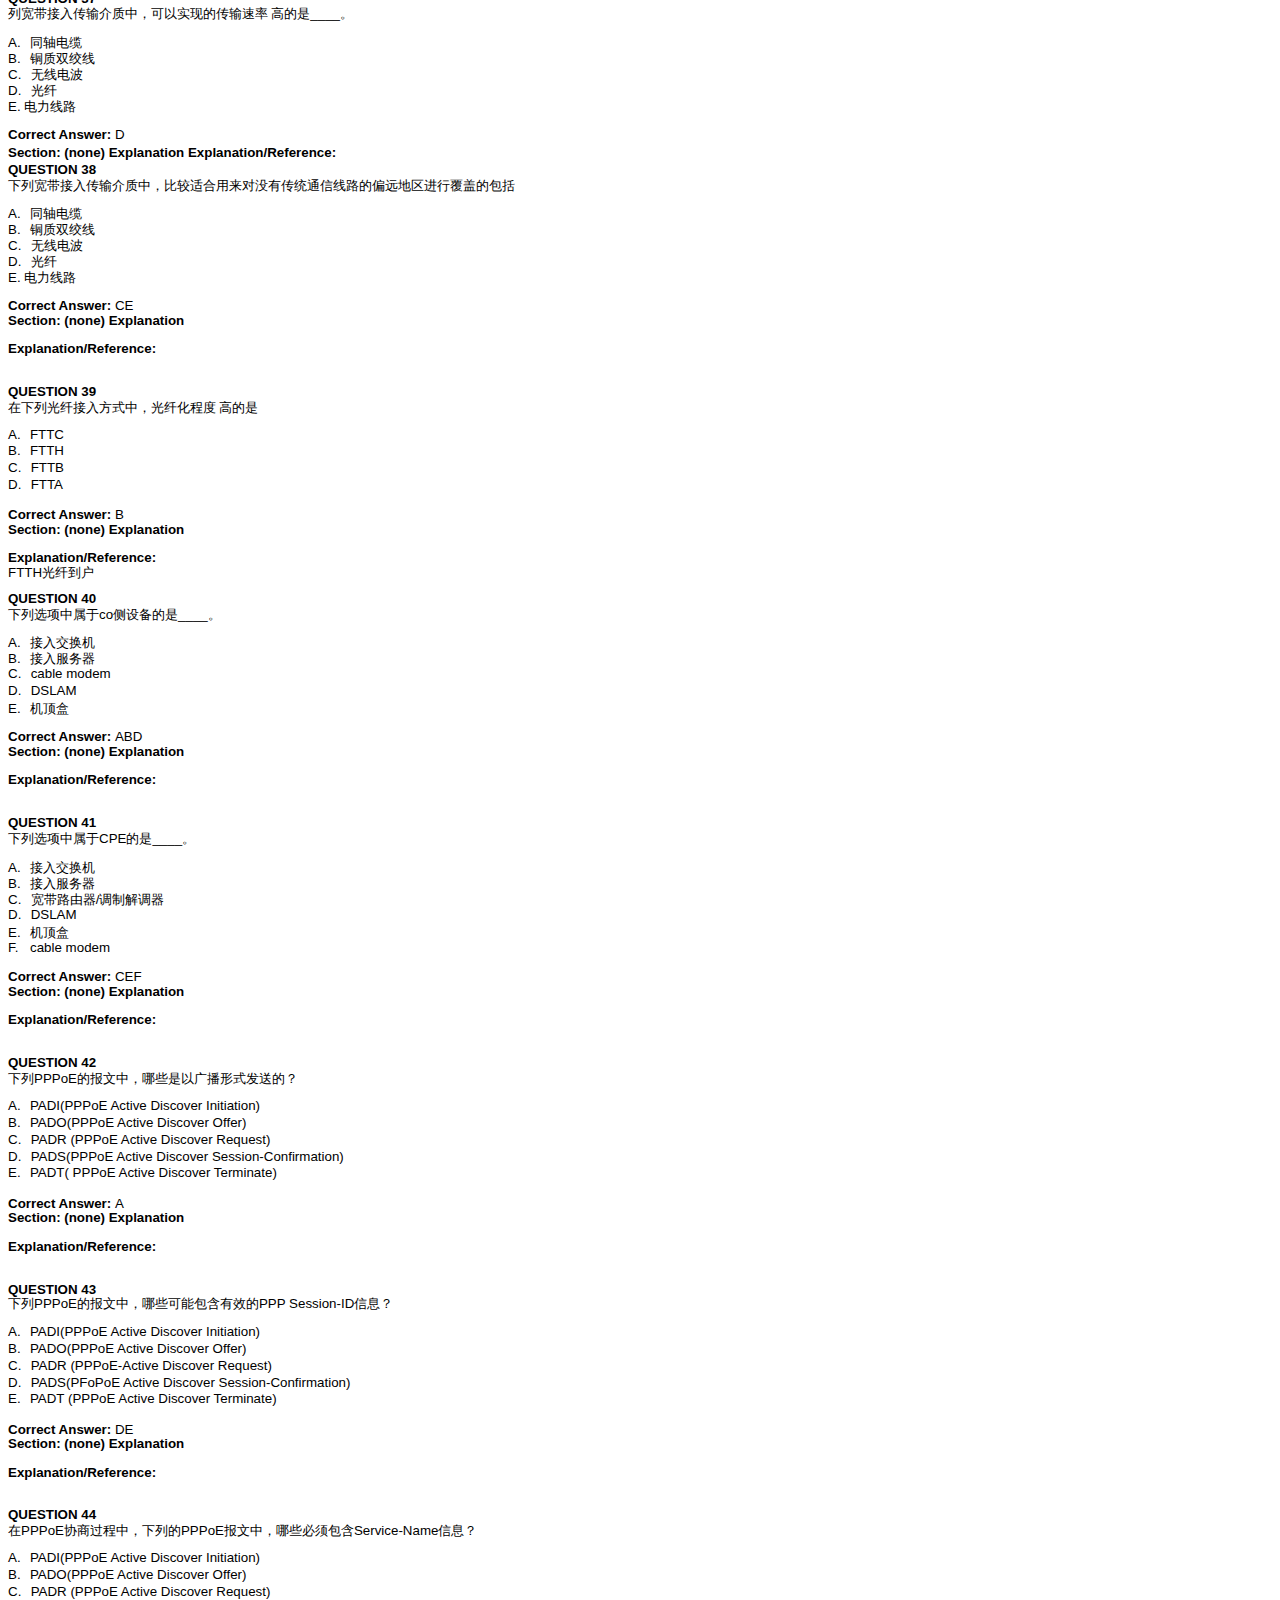
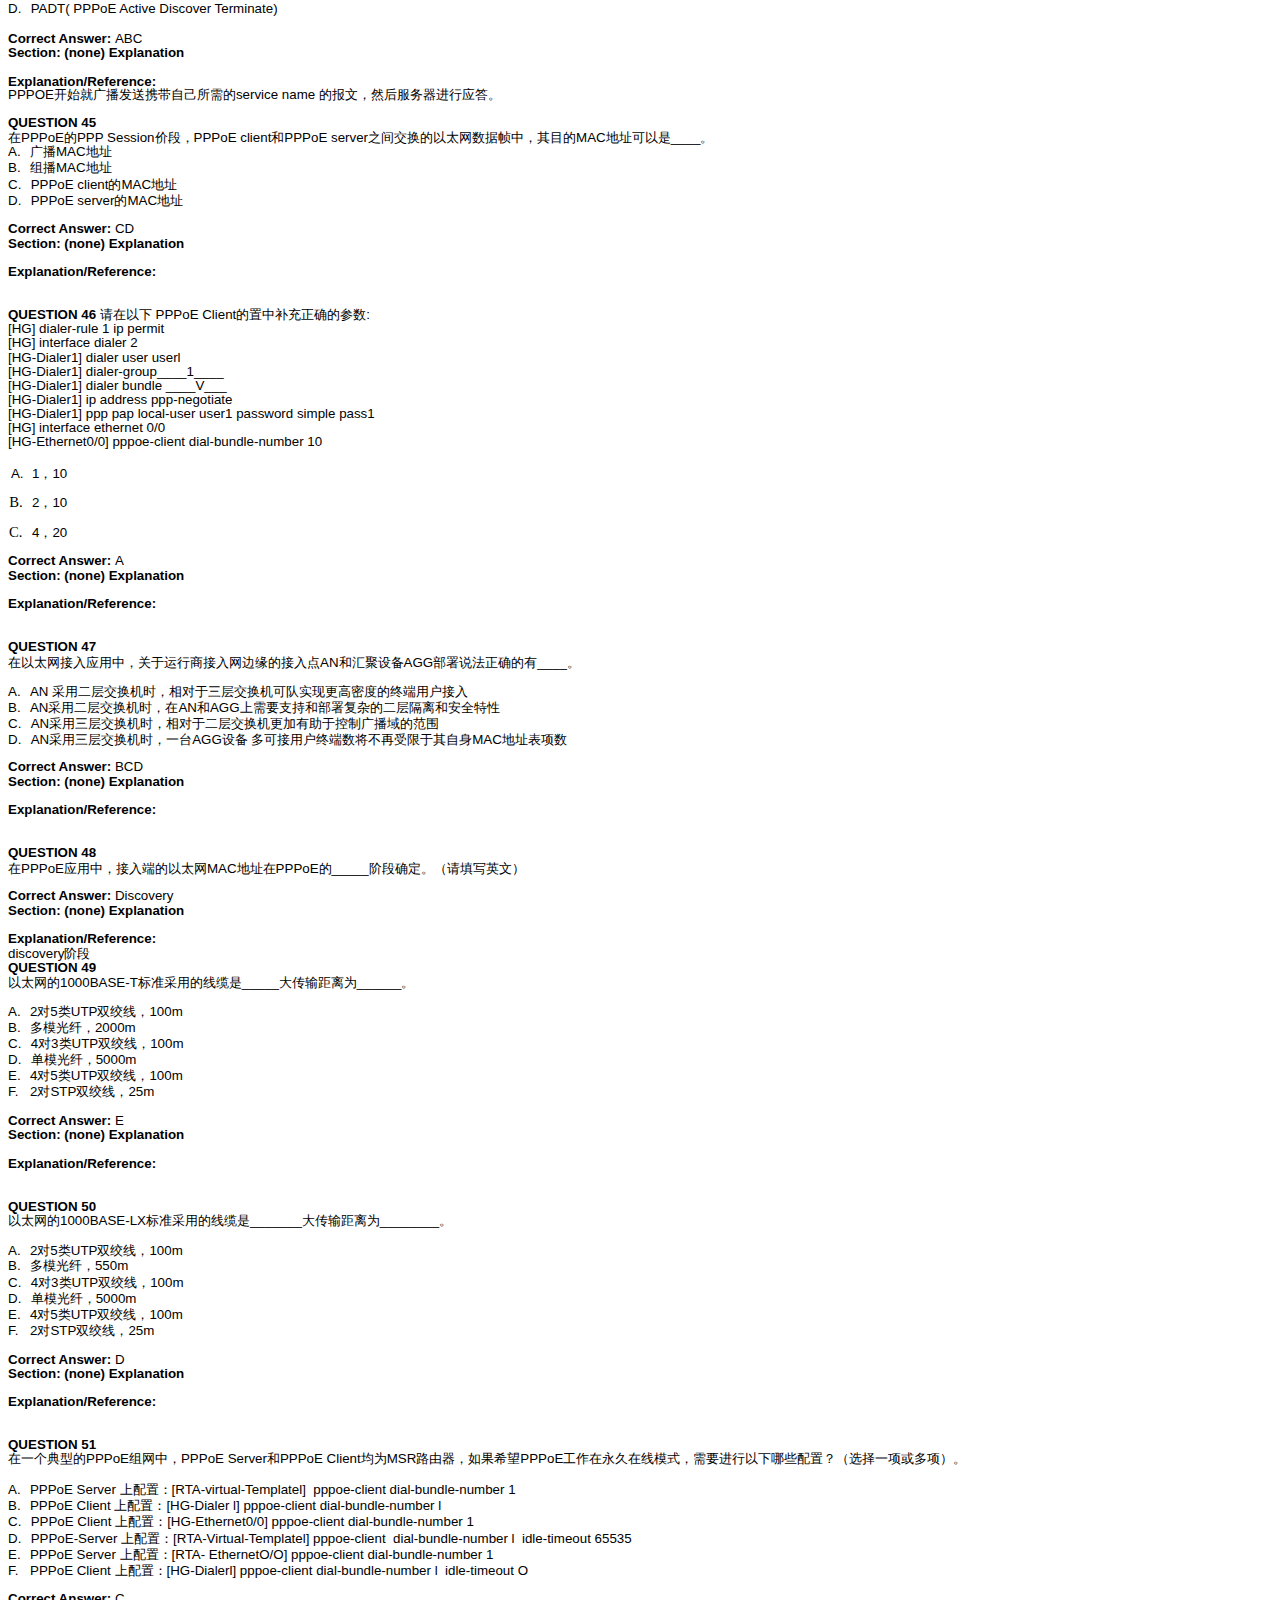
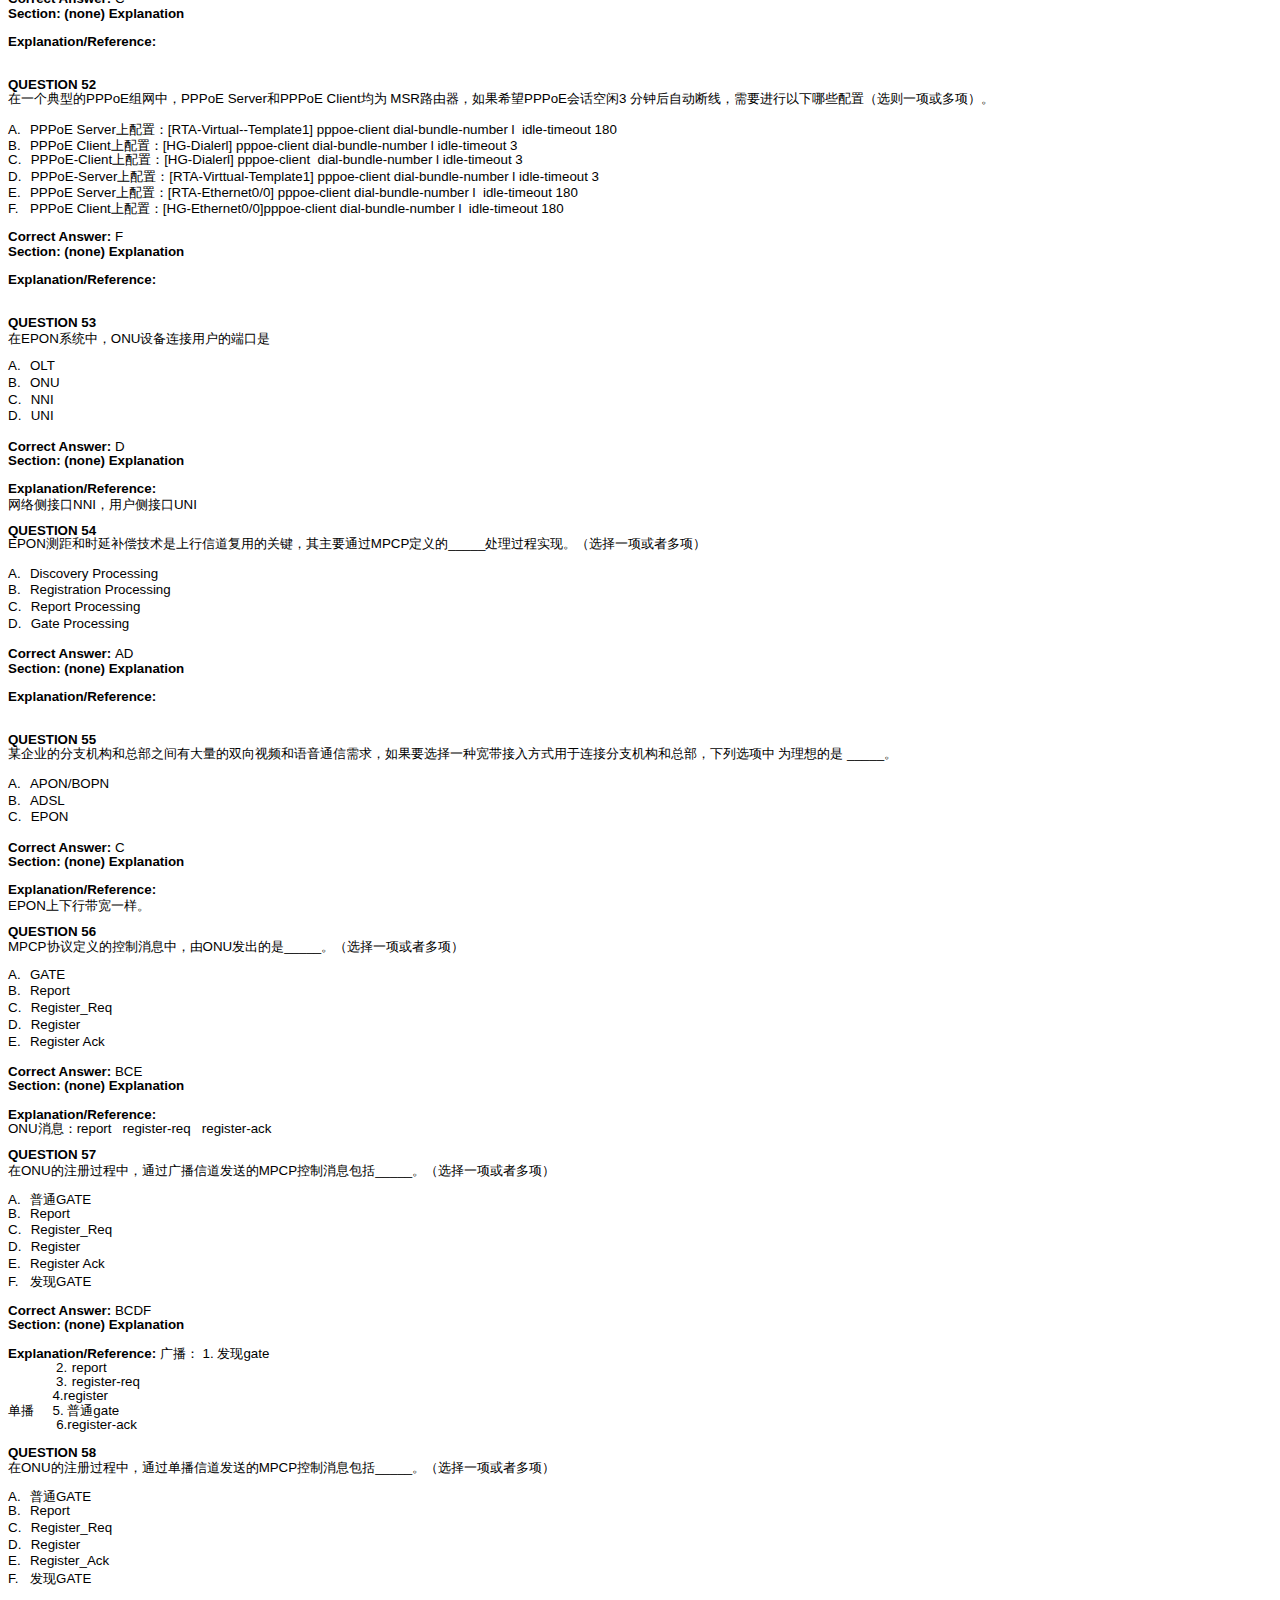
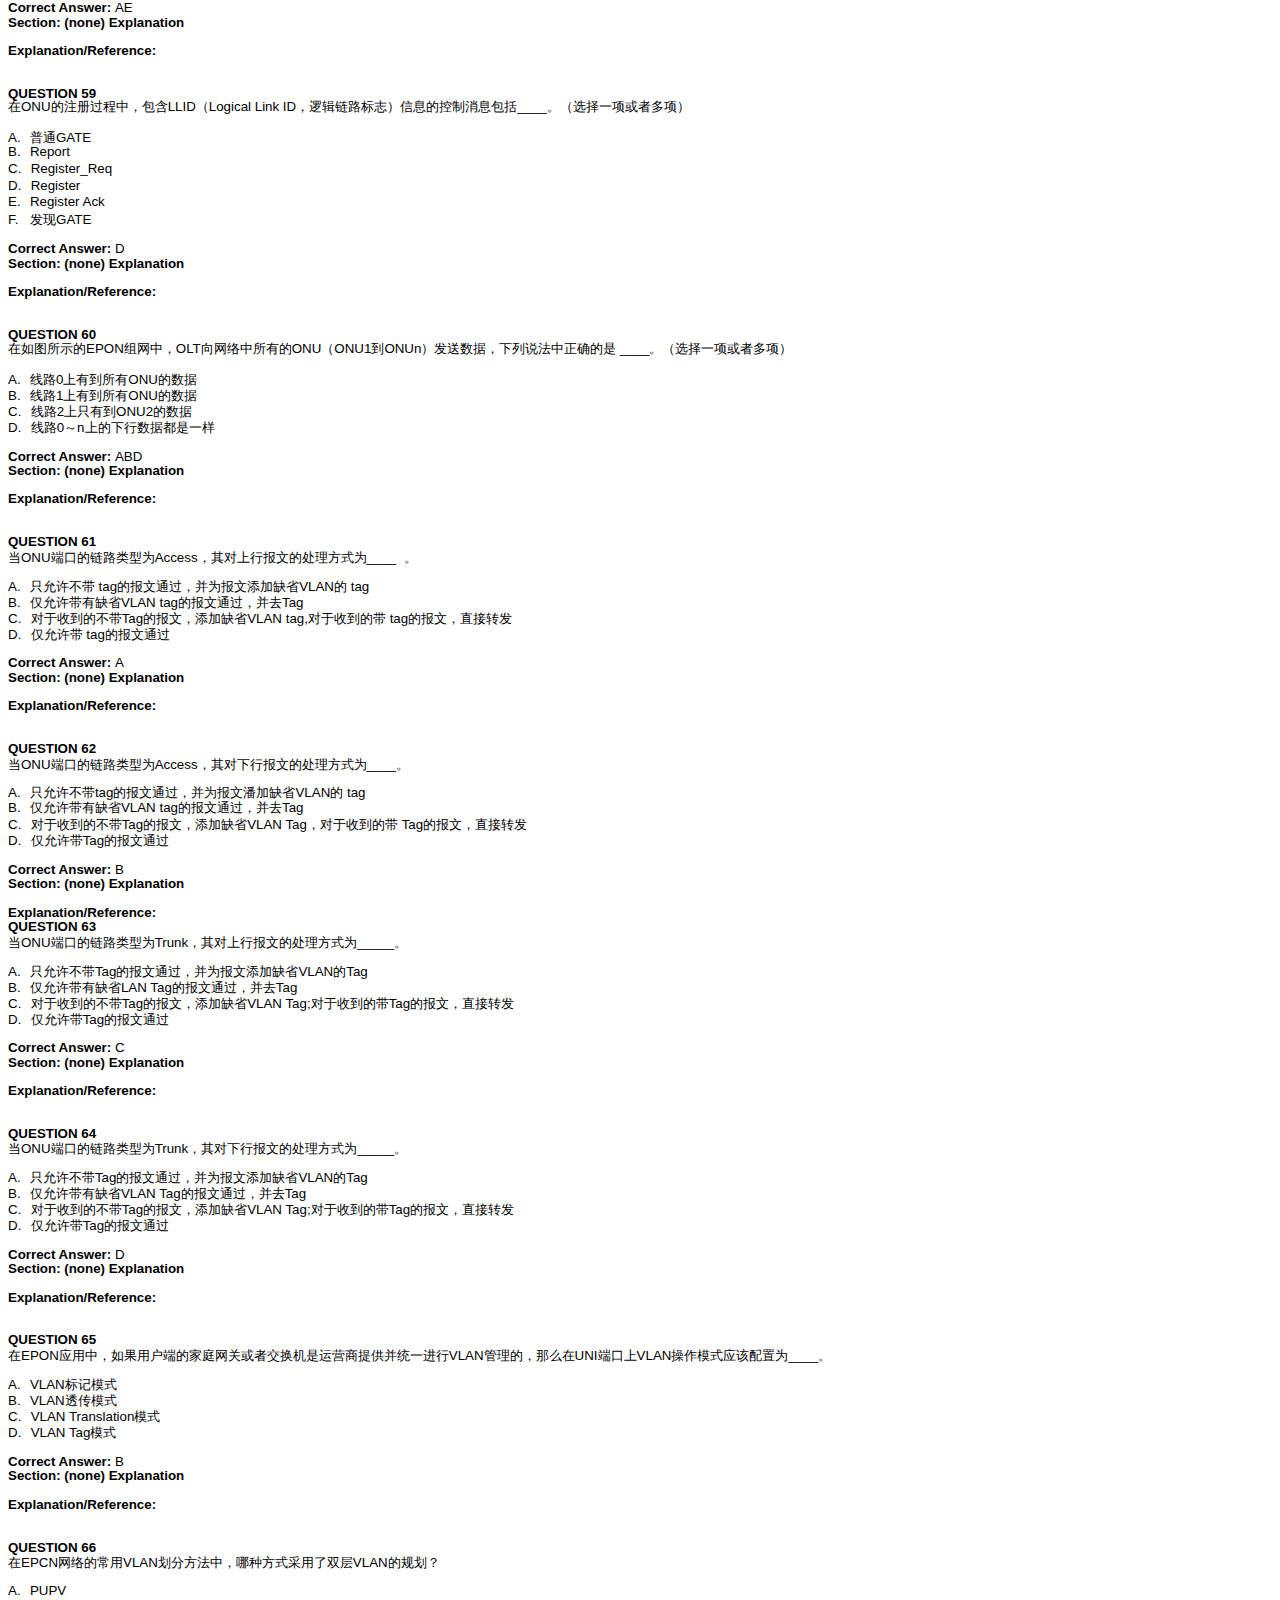
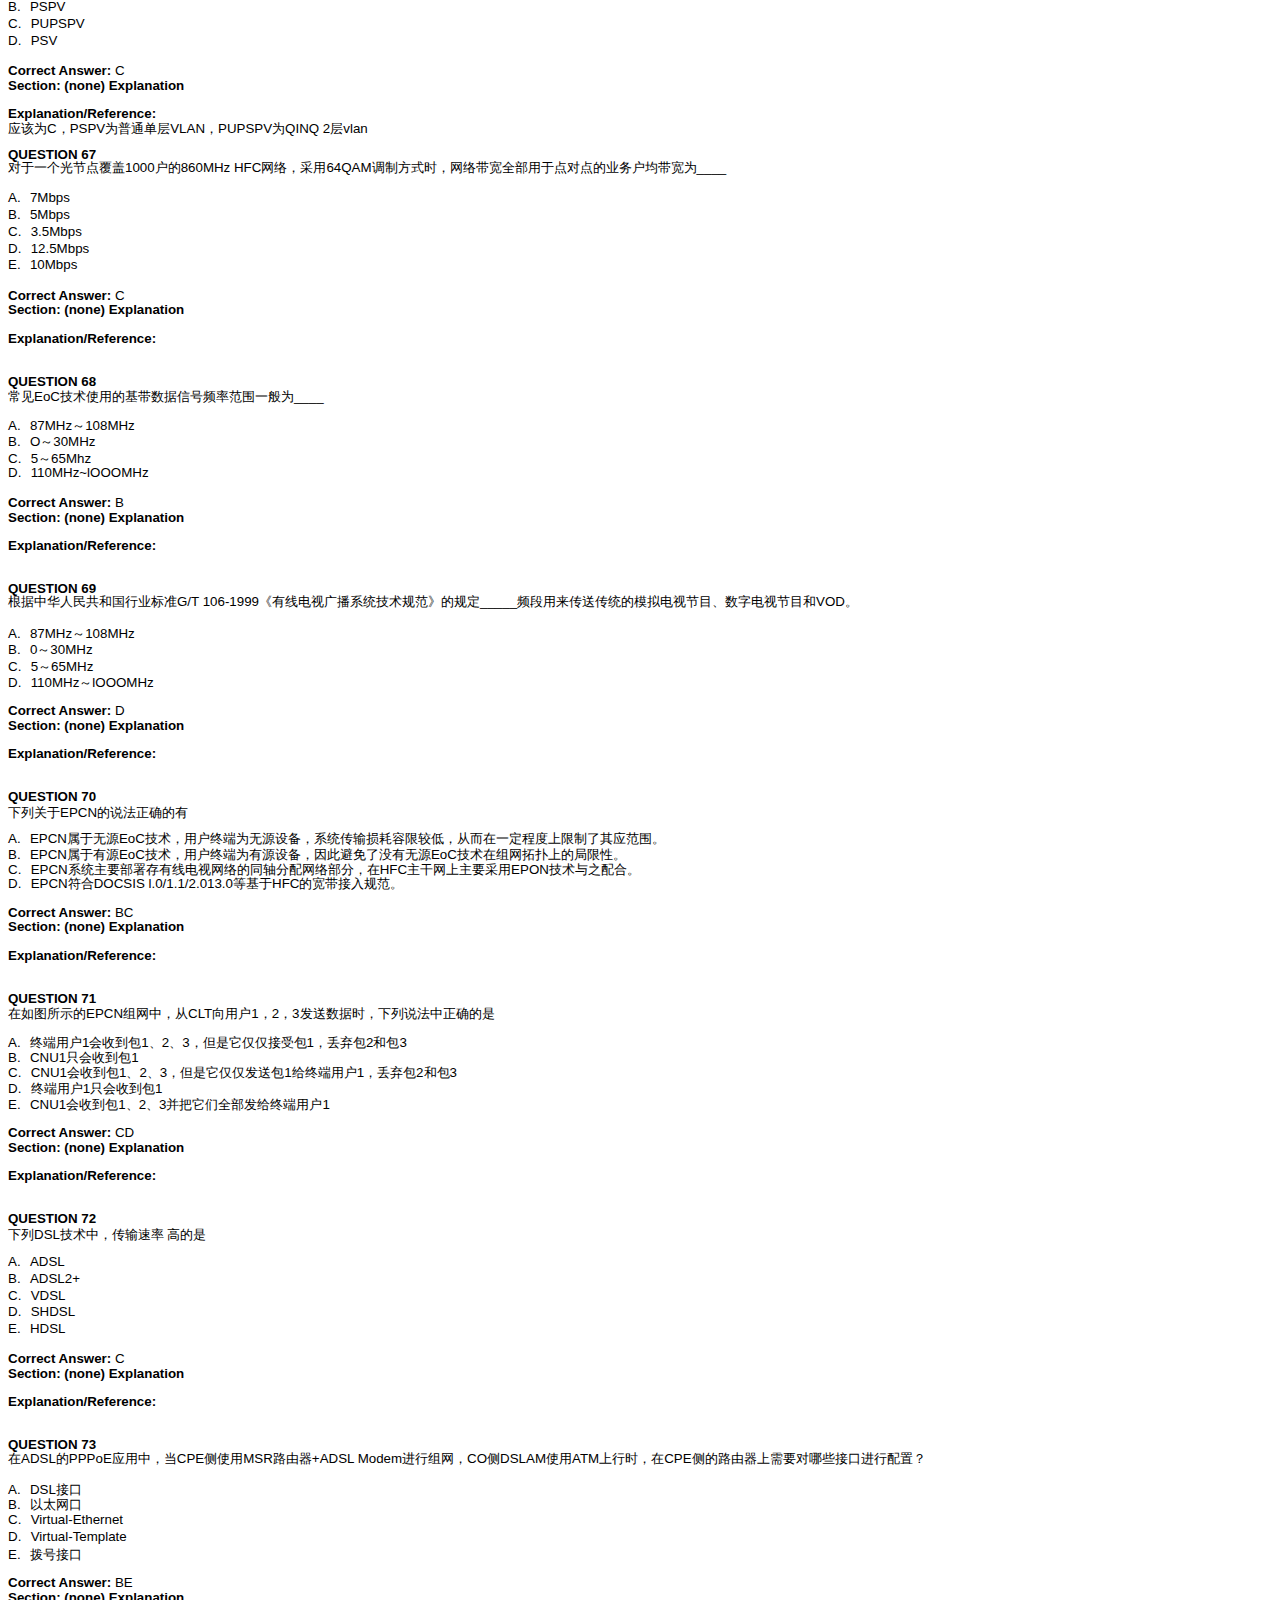
